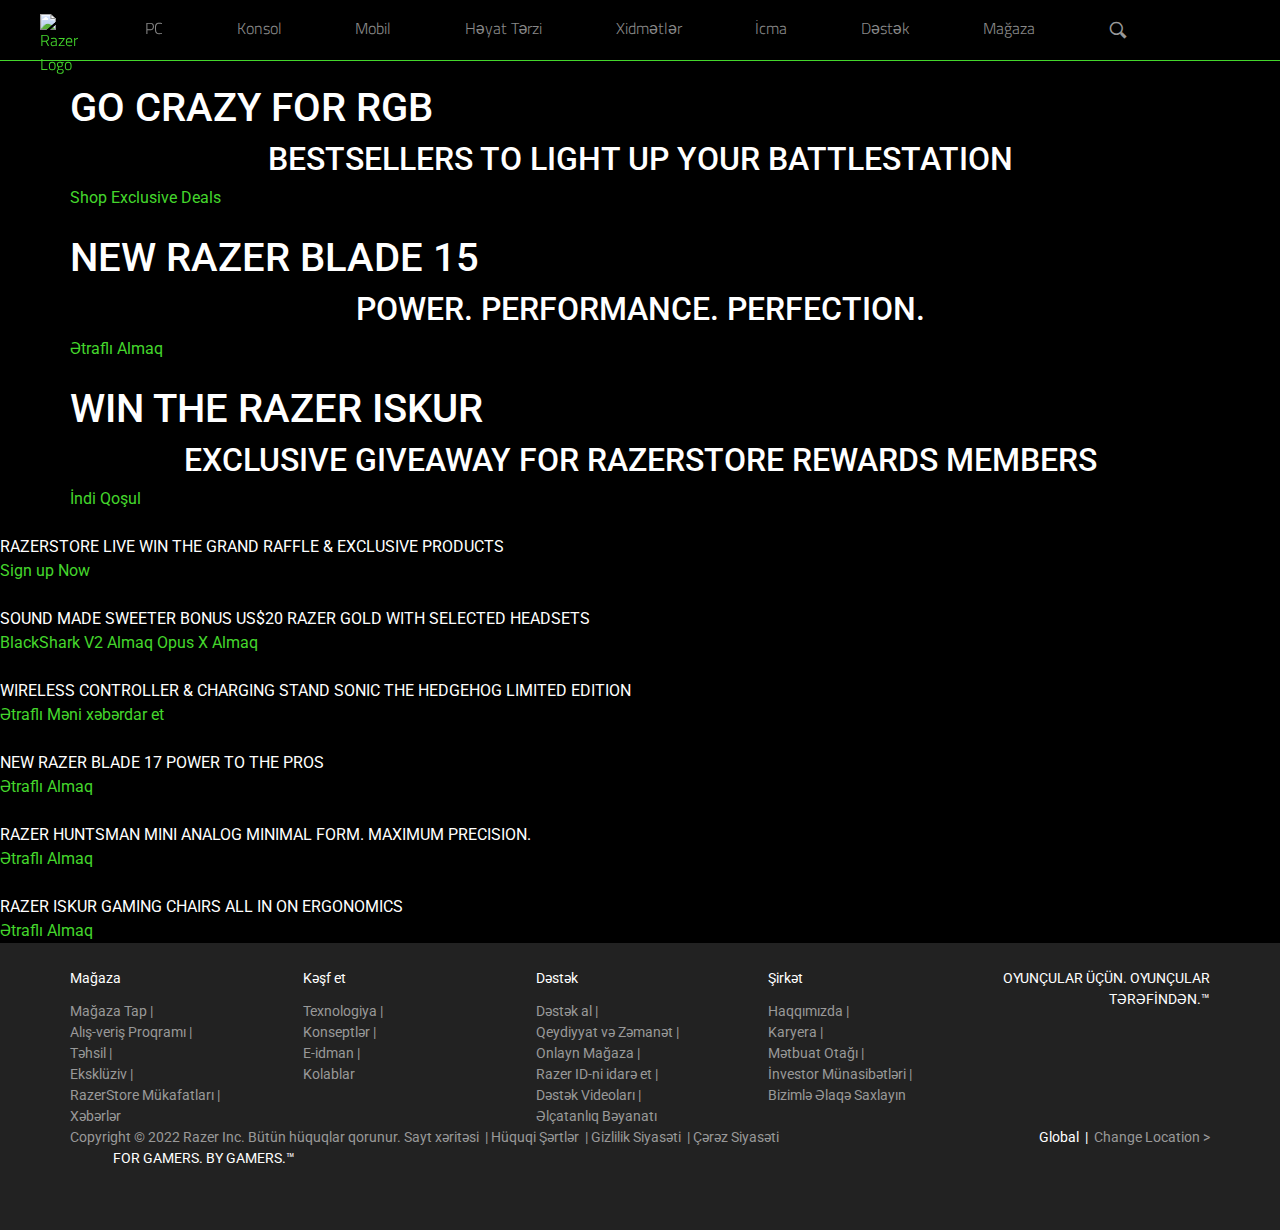
==== index.html @ 99b960b7 "m" ====
<!DOCTYPE html>
<html lang="en-US" dir="ltr">

<head>
    <meta charset="utf-8">
    <title>Razer United States | For Gamers. By Gamers.</title>
    <base href="/">
    <meta http-equiv="Content-Type" content="text/html; charset=utf-8">
    <meta http-equiv="X-UA-Compatible" content="IE=edge">
    <meta name="viewport" content="width=device-width, initial-scale=1, viewport-fit=cover">
    <meta name="occ-backend-base-url" content="https://api-p1.phoenix.razer.com">
    <link rel="icon" type="image/x-icon" href="favicon.ico">
    <script type="application/ld+json">
        {
            "@context": "http://schema.org",
            "@type": "WebSite",
            "name": "Razer",
            "url": "https://www.razer.com"
        }
    </script>
    <link rel="stylesheet" href="styles.a3f08fa3e95cab6c5198.css">
    <style ng-transition="spartacus-app"></style>
    <meta property="og:title" content="Razer United States | For Gamers. By Gamers.">
    <meta name="twitter:title" content="Razer United States | For Gamers. By Gamers.">
    <meta name="description" content="Cutting-edge technology✅  Excellent engineering✅  Sustainable✅  Shop Razer's catalogue of headsets, laptops and tech gear for gaming, work and leisure.">
    <meta property="og:description" content="Cutting-edge technology✅  Excellent engineering✅  Sustainable✅  Shop Razer's catalogue of headsets, laptops and tech gear for gaming, work and leisure.">
    <meta name="twitter:description" content="Cutting-edge technology✅  Excellent engineering✅  Sustainable✅  Shop Razer's catalogue of headsets, laptops and tech gear for gaming, work and leisure.">
    <meta property="og:image" content="https://assets.razerzone.com/eeimages/banners/razer-logo-facebook-og.png">
    <meta name="robots" content="INDEX, FOLLOW">
    <meta name="twitter:card" content="summary">
    <meta name="twitter:site" content="@Razer">
    <meta property="og:site_name" content="Razer">
    <meta property="og:type" content="website">
    <link rel="canonical" href="">
    <style ng-transition="spartacus-app">
        .mobile-overlay[_ngcontent-sc530] {
            background: #040404;
            display: none;
            height: 100%;
            left: 0;
            position: fixed;
            top: 0;
            width: 100%;
            z-index: -1
        }
    </style>
    <style ng-transition="spartacus-app">
        a[_ngcontent-sc610],
        a[_ngcontent-sc610]:active,
        a[_ngcontent-sc610]:link {
            color: #eee !important;
            font-weight: 700;
            text-decoration: underline !important
        }
    </style>
    <style ng-transition="spartacus-app">
        .dream-component[_ngcontent-sc521] {
            border-bottom: 1px solid #333;
            padding: 50px 5px
        }
    </style>
    <style>
        @charset "UTF-8";@import "https://fonts.googleapis.com/css?family=Roboto:100,100i,300,400,400i,700,700i&display=swap";@import "https://fonts.googleapis.com/css?family=Noto+Sans:400,400i,700,700i&display=swap";.ng-select.ng-select-opened>.ng-select-container{background:#fff;border-color:#b3b3b3 #ccc #d9d9d9}.ng-select.ng-select-opened>.ng-select-container:hover{box-shadow:none}.ng-select.ng-select-opened>.ng-select-container .ng-arrow{top:-2px;border-color:transparent transparent #999;border-width:0 5px 5px}.ng-select.ng-select-opened>.ng-select-container .ng-arrow:hover{border-color:transparent transparent #333}.ng-select.ng-select-opened.ng-select-bottom>.ng-select-container{border-bottom-right-radius:0;border-bottom-left-radius:0}.ng-select.ng-select-opened.ng-select-top>.ng-select-container{border-top-right-radius:0;border-top-left-radius:0}.ng-select.ng-select-focused:not(.ng-select-opened)>.ng-select-container{border-color:#007eff;box-shadow:inset 0 1px 1px rgba(0,0,0,.075),0 0 0 3px rgba(0,126,255,.1)}.ng-select.ng-select-disabled>.ng-select-container{background-color:#f9f9f9}.ng-select .ng-has-value .ng-placeholder{display:none}.ng-select .ng-select-container{color:#333;background-color:#fff;border-radius:4px;border:1px solid #ccc;min-height:36px;align-items:center}.ng-select .ng-select-container:hover{box-shadow:0 1px 0 rgba(0,0,0,.06)}.ng-select .ng-select-container .ng-value-container{align-items:center;padding-left:10px}[dir=rtl] .ng-select .ng-select-container .ng-value-container{padding-right:10px;padding-left:0}.ng-select .ng-select-container .ng-value-container .ng-placeholder{color:#999}.ng-select.ng-select-single .ng-select-container{height:36px}.ng-select.ng-select-single .ng-select-container .ng-value-container .ng-input{top:5px;left:0;padding-left:10px;padding-right:50px}[dir=rtl] .ng-select.ng-select-single .ng-select-container .ng-value-container .ng-input{padding-right:10px;padding-left:50px}.ng-select.ng-select-multiple.ng-select-disabled>.ng-select-container .ng-value-container .ng-value{background-color:#f9f9f9;border:1px solid #e6e6e6}.ng-select.ng-select-multiple.ng-select-disabled>.ng-select-container .ng-value-container .ng-value .ng-value-label{padding:0 5px}.ng-select.ng-select-multiple .ng-select-container .ng-value-container{padding-top:5px;padding-left:7px}[dir=rtl] .ng-select.ng-select-multiple .ng-select-container .ng-value-container{padding-right:7px;padding-left:0}.ng-select.ng-select-multiple .ng-select-container .ng-value-container .ng-value{font-size:.9em;margin-bottom:5px;background-color:#ebf5ff;border-radius:2px;margin-right:5px}[dir=rtl] .ng-select.ng-select-multiple .ng-select-container .ng-value-container .ng-value{margin-right:0;margin-left:5px}.ng-select.ng-select-multiple .ng-select-container .ng-value-container .ng-value.ng-value-disabled{background-color:#f9f9f9}.ng-select.ng-select-multiple .ng-select-container .ng-value-container .ng-value.ng-value-disabled .ng-value-label{padding-left:5px}[dir=rtl] .ng-select.ng-select-multiple .ng-select-container .ng-value-container .ng-value.ng-value-disabled .ng-value-label{padding-left:0;padding-right:5px}.ng-select.ng-select-multiple .ng-select-container .ng-value-container .ng-value .ng-value-icon,.ng-select.ng-select-multiple .ng-select-container .ng-value-container .ng-value .ng-value-label{display:inline-block;padding:1px 5px}.ng-select.ng-select-multiple .ng-select-container .ng-value-container .ng-value .ng-value-icon:hover{background-color:#d1e8ff}.ng-select.ng-select-multiple .ng-select-container .ng-value-container .ng-value .ng-value-icon.left{border-right:1px solid #b8dbff}[dir=rtl] .ng-select.ng-select-multiple .ng-select-container .ng-value-container .ng-value .ng-value-icon.left{border-left:1px solid #b8dbff;border-right:none}.ng-select.ng-select-multiple .ng-select-container .ng-value-container .ng-value .ng-value-icon.right{border-left:1px solid #b8dbff}[dir=rtl] .ng-select.ng-select-multiple .ng-select-container .ng-value-container .ng-value .ng-value-icon.right{border-left:0;border-right:1px solid #b8dbff}.ng-select.ng-select-multiple .ng-select-container .ng-value-container .ng-input{padding:0 0 3px 3px}[dir=rtl] .ng-select.ng-select-multiple .ng-select-container .ng-value-container .ng-input{padding:0 3px 3px 0}.ng-select.ng-select-multiple .ng-select-container .ng-value-container .ng-placeholder{top:5px;padding-bottom:5px;padding-left:3px}[dir=rtl] .ng-select.ng-select-multiple .ng-select-container .ng-value-container .ng-placeholder{padding-right:3px;padding-left:0}.ng-select .ng-clear-wrapper{color:#999}.ng-select .ng-clear-wrapper:hover .ng-clear{color:#d0021b}.ng-select .ng-spinner-zone{padding:5px 5px 0 0}[dir=rtl] .ng-select .ng-spinner-zone{padding:5px 0 0 5px}.ng-select .ng-arrow-wrapper{width:25px;padding-right:5px}[dir=rtl] .ng-select .ng-arrow-wrapper{padding-left:5px;padding-right:0}.ng-select .ng-arrow-wrapper:hover .ng-arrow{border-top-color:#666}.ng-select .ng-arrow-wrapper .ng-arrow{border-color:#999 transparent transparent;border-style:solid;border-width:5px 5px 2.5px}.ng-dropdown-panel{background-color:#fff;border:1px solid #ccc;box-shadow:0 1px 0 rgba(0,0,0,.06);left:0}.ng-dropdown-panel.ng-select-bottom{top:100%;border-bottom-right-radius:4px;border-bottom-left-radius:4px;border-top-color:#e6e6e6;margin-top:-1px}.ng-dropdown-panel.ng-select-bottom .ng-dropdown-panel-items .ng-option:last-child{border-bottom-right-radius:4px;border-bottom-left-radius:4px}.ng-dropdown-panel.ng-select-top{bottom:100%;border-top-right-radius:4px;border-top-left-radius:4px;border-bottom-color:#e6e6e6;margin-bottom:-1px}.ng-dropdown-panel.ng-select-top .ng-dropdown-panel-items .ng-option:first-child{border-top-right-radius:4px;border-top-left-radius:4px}.ng-dropdown-panel .ng-dropdown-header{border-bottom:1px solid #ccc;padding:5px 7px}.ng-dropdown-panel .ng-dropdown-footer{border-top:1px solid #ccc;padding:5px 7px}.ng-dropdown-panel .ng-dropdown-panel-items .ng-optgroup{-webkit-user-select:none;-moz-user-select:none;user-select:none;padding:8px 10px;font-weight:500;color:rgba(0,0,0,.54);cursor:pointer}.ng-dropdown-panel .ng-dropdown-panel-items .ng-optgroup.ng-option-disabled{cursor:default}.ng-dropdown-panel .ng-dropdown-panel-items .ng-optgroup.ng-option-marked{background-color:#f5faff}.ng-dropdown-panel .ng-dropdown-panel-items .ng-optgroup.ng-option-selected,.ng-dropdown-panel .ng-dropdown-panel-items .ng-optgroup.ng-option-selected.ng-option-marked{background-color:#ebf5ff;font-weight:600}.ng-dropdown-panel .ng-dropdown-panel-items .ng-option{background-color:#fff;color:rgba(0,0,0,.87);padding:8px 10px}.ng-dropdown-panel .ng-dropdown-panel-items .ng-option.ng-option-selected,.ng-dropdown-panel .ng-dropdown-panel-items .ng-option.ng-option-selected.ng-option-marked{color:#333;background-color:#ebf5ff}.ng-dropdown-panel .ng-dropdown-panel-items .ng-option.ng-option-selected .ng-option-label,.ng-dropdown-panel .ng-dropdown-panel-items .ng-option.ng-option-selected.ng-option-marked .ng-option-label{font-weight:600}.ng-dropdown-panel .ng-dropdown-panel-items .ng-option.ng-option-marked{background-color:#f5faff;color:#333}.ng-dropdown-panel .ng-dropdown-panel-items .ng-option.ng-option-disabled{color:#ccc}.ng-dropdown-panel .ng-dropdown-panel-items .ng-option.ng-option-child{padding-left:22px}[dir=rtl] .ng-dropdown-panel .ng-dropdown-panel-items .ng-option.ng-option-child{padding-right:22px;padding-left:0}.ng-dropdown-panel .ng-dropdown-panel-items .ng-option .ng-tag-label{font-size:80%;font-weight:400;padding-right:5px}[dir=rtl] .ng-dropdown-panel .ng-dropdown-panel-items .ng-option .ng-tag-label{padding-left:5px;padding-right:0}[dir=rtl] .ng-dropdown-panel{direction:rtl;text-align:right}.hljs{display:block;overflow-x:auto;padding:.5em;color:#333;background:#f8f8f8}.hljs-comment,.hljs-quote{color:#998;font-style:italic}.hljs-keyword,.hljs-selector-tag,.hljs-subst{color:#333;font-weight:700}.hljs-literal,.hljs-number,.hljs-tag .hljs-attr,.hljs-template-variable,.hljs-variable{color:teal}.hljs-doctag,.hljs-string{color:#d14}.hljs-section,.hljs-selector-id,.hljs-title{color:#900;font-weight:700}.hljs-subst{font-weight:400}.hljs-class .hljs-title,.hljs-type{color:#458;font-weight:700}.hljs-attribute,.hljs-name,.hljs-tag{color:navy;font-weight:400}.hljs-link,.hljs-regexp{color:#009926}.hljs-bullet,.hljs-symbol{color:#990073}.hljs-built_in,.hljs-builtin-name{color:#0086b3}.hljs-meta{color:#999;font-weight:700}.hljs-deletion{background:#fdd}.hljs-addition{background:#dfd}.hljs-emphasis{font-style:italic}.hljs-strong{font-weight:700}@font-face{font-display:swap;font-family:RazerF5;font-style:normal;font-weight:100;src:url(/assets/fonts/RazerF5Thin.eot);src:local("â˜º"),url(/assets/fonts/RazerF5Thin.woff) format("woff"),url(/assets/fonts/RazerF5Thin.ttf) format("truetype"),url(/assets/fonts/RazerF5Thin.svg) format("svg")}@font-face{font-display:swap;font-family:RazerF5;font-style:italic;font-weight:100;src:url(/assets/fonts/RazerF5ThinItalic.eot);src:local("â˜º"),url(/assets/fonts/RazerF5ThinItalic.woff) format("woff"),url(/assets/fonts/RazerF5ThinItalic.ttf) format("truetype"),url(/assets/fonts/RazerF5ThinItalic.svg) format("svg")}@font-face{font-display:swap;font-family:RazerF5;font-style:normal;font-weight:300;src:url(/assets/fonts/RazerF5Light.eot);src:local("â˜º"),url(/assets/fonts/RazerF5Light.woff) format("woff"),url(/assets/fonts/RazerF5Light.ttf) format("truetype"),url(/assets/fonts/RazerF5Light.svg) format("svg")}@font-face{font-display:swap;font-family:RazerF5;font-style:italic;font-weight:300;src:url(/assets/fonts/RazerF5LightItalic.eot);src:local("â˜º"),url(/assets/fonts/RazerF5LightItalic.woff) format("woff"),url(/assets/fonts/RazerF5LightItalic.ttf) format("truetype"),url(/assets/fonts/RazerF5LightItalic.svg) format("svg")}@font-face{font-display:swap;font-family:RazerF5;font-style:normal;font-weight:400;src:url(/assets/fonts/RazerF5.eot);src:local("â˜º"),url(/assets/fonts/RazerF5.woff) format("woff"),url(/assets/fonts/RazerF5.ttf) format("truetype"),url(/assets/fonts/RazerF5.svg) format("svg")}@font-face{font-display:swap;font-family:RazerF5;font-style:italic;font-weight:400;src:url(/assets/fonts/RazerF5Italic.eot);src:local("â˜º"),url(/assets/fonts/RazerF5Italic.woff) format("woff"),url(/assets/fonts/RazerF5Italic.ttf) format("truetype"),url(/assets/fonts/RazerF5Italic.svg) format("svg")}@font-face{font-display:swap;font-family:RazerF5;font-style:normal;font-weight:500;src:url(/assets/fonts/RazerF5SemiBold.eot);src:local("â˜º"),url(/assets/fonts/RazerF5SemiBold.woff) format("woff"),url(/assets/fonts/RazerF5SemiBold.ttf) format("truetype"),url(/assets/fonts/RazerF5SemiBold.svg) format("svg")}@font-face{font-display:swap;font-family:RazerF5;font-style:italic;font-weight:500;src:url(/assets/fonts/RazerF5SemiboldItalic.eot);src:local("â˜º"),url(/assets/fonts/RazerF5SemiboldItalic.woff) format("woff"),url(/assets/fonts/RazerF5SemiboldItalic.ttf) format("truetype"),url(/assets/fonts/RazerF5SemiboldItalic.svg) format("svg")}@font-face{font-display:swap;font-family:RazerF5;font-style:normal;font-weight:700;src:url(/assets/fonts/RazerF5Bold.eot);src:local("â˜º"),url(/assets/fonts/RazerF5Bold.woff) format("woff"),url(/assets/fonts/RazerF5Bold.ttf) format("truetype"),url(/assets/fonts/RazerF5Bold.svg) format("svg")}@font-face{font-display:swap;font-family:RazerF5;font-style:italic;font-weight:700;src:url(/assets/fonts/RazerF5BoldItalic.eot);src:local("â˜º"),url(/assets/fonts/RazerF5BoldItalic.woff) format("woff"),url(/assets/fonts/RazerF5BoldItalic.ttf) format("truetype"),url(/assets/fonts/RazerF5BoldItalic.svg) format("svg")}@font-face{font-display:swap;font-family:phoenix-icons;font-style:normal;font-weight:400;src:url(/assets/fonts/phoenix-icons.ttf) format("truetype"),url(/assets/fonts/phoenix-icons.woff) format("woff"),url(/assets/fonts/phoenix-icons.svg?2ucl6k#phoenix-icons) format("svg")}[class*=" icon-"],[class^=icon-]{font-family:phoenix-icons!important;-webkit-font-smoothing:antialiased;-moz-osx-font-smoothing:grayscale;font-style:normal;font-variant:normal;font-weight:400;line-height:1;speak:none;text-transform:none}.icon-returns:before{content:""}.icon-favorite:before{color:var(--razer-color-body-text);content:""}.icon-compare:before{color:var(--razer-color-body-text);content:""}.icon-downarrow:before{color:var(--razer-color-body-text);content:""}.icon-uparrow:before{color:var(--razer-color-body-text);content:""}.icon-leftarrow:before{color:var(--razer-color-body-text);content:""}.icon-rightarrow:before{color:var(--razer-color-body-text);content:""}.icon-bagicon:before{color:var(--razer-color-body-text);content:""}.icon-cart:before{content:""}.icon-close:before{color:var(--razer-color-body-text);content:""}.icon-personicon:before{color:var(--razer-color-body-text);content:""}.fa-search:before,.icon-search:before{color:var(--razer-color-body-text);content:""}.icon-lock:before{color:var(--razer-color-body-text);content:""}.big-icon{font-size:1.3125rem}.icon-cross-mark:before{content:""}.icon-tick-mark:before{content:""}.icon-gift-box:before{content:""}.icon-questionmark:before{content:""}@font-face{font-family:Material Icons;font-style:normal;font-weight:400;src:url(https://fonts.gstatic.com/s/materialicons/v47/flUhRq6tzZclQEJ-Vdg-IuiaDsNcIhQ8tQ.woff2) format("woff2")}@font-face{font-family:Material Icons Outlined;font-style:normal;font-weight:400;src:url(https://fonts.gstatic.com/s/materialiconsoutlined/v8/gok-H7zzDkdnRel8-DQ6KAXJ69wP1tGnf4ZGhUcel5euIg.woff2) format("woff2")}.accordion-united-carets .panel-heading:after,.accordion-united-plusminus .panel-heading:after,.material-icons,.razer-hatch-btn-wrapper span.razer-hatch:after{direction:ltr;display:inline-block;font-family:Material Icons;-webkit-font-feature-settings:"liga";font-size:24px;-webkit-font-smoothing:antialiased;font-style:normal;font-weight:400;letter-spacing:normal;line-height:1;text-transform:none;white-space:nowrap;word-wrap:normal}.material-icons-outlined{direction:ltr;display:inline-block;font-family:Material Icons Outlined;-webkit-font-feature-settings:"liga";font-size:24px;-webkit-font-smoothing:antialiased;font-style:normal;font-weight:400;letter-spacing:normal;line-height:1;text-transform:none;white-space:nowrap;word-wrap:normal}*,:after,:before{box-sizing:border-box}html{font-family:sans-serif;line-height:1.15;-webkit-text-size-adjust:100%;-webkit-tap-highlight-color:transparent}article,aside,figcaption,figure,footer,header,hgroup,main,nav,section{display:block}body{margin:0;font-family:Roboto,Helvetica Neue,Arial,Noto Sans,sans-serif,Apple Color Emoji,Segoe UI Emoji,Segoe UI Symbol,Noto Color Emoji;font-size:1rem;font-weight:400;line-height:1.5;color:#fff;text-align:left;background-color:#000}[tabindex="-1"]:focus:not(:focus-visible){outline:0!important}hr{box-sizing:content-box;height:0;overflow:visible}h1,h2,h3,h4,h5,h6{margin-top:0;margin-bottom:.5rem}p{margin-top:0;margin-bottom:1rem}abbr[data-original-title],abbr[title]{text-decoration:underline;-webkit-text-decoration:underline dotted;text-decoration:underline dotted;cursor:help;border-bottom:0;-webkit-text-decoration-skip-ink:none;text-decoration-skip-ink:none}address{font-style:normal;line-height:inherit}address,dl,ol,ul{margin-bottom:1rem}dl,ol,ul{margin-top:0}ol ol,ol ul,ul ol,ul ul{margin-bottom:0}dt{font-weight:700}dd{margin-bottom:.5rem;margin-left:0}blockquote{margin:0 0 1rem}b,strong{font-weight:bolder}small{font-size:80%}sub,sup{position:relative;font-size:75%;line-height:0;vertical-align:baseline}sub{bottom:-.25em}sup{top:-.5em}a{color:#fff;text-decoration:none;background-color:transparent}a:hover{color:#d9d9d9;text-decoration:underline}a:not([href]):not([class]),a:not([href]):not([class]):hover{color:inherit;text-decoration:none}code,kbd,pre,samp{font-family:SFMono-Regular,Menlo,Monaco,Consolas,Liberation Mono,Courier New,monospace;font-size:1em}pre{margin-top:0;margin-bottom:1rem;overflow:auto;-ms-overflow-style:scrollbar}figure{margin:0 0 1rem}img{border-style:none}img,svg{vertical-align:middle}svg{overflow:hidden}table{border-collapse:collapse}caption{padding-top:.75rem;padding-bottom:.75rem;color:#eee;text-align:left;caption-side:bottom}th{text-align:inherit;text-align:-webkit-match-parent}label{display:inline-block;margin-bottom:.5rem}button{border-radius:0}button:focus:not(:focus-visible){outline:0}button,input,optgroup,select,textarea{margin:0;font-family:inherit;font-size:inherit;line-height:inherit}button,input{overflow:visible}button,select{text-transform:none}[role=button]{cursor:pointer}select{word-wrap:normal}[type=button],[type=reset],[type=submit],button{-webkit-appearance:button}[type=button]:not(:disabled),[type=reset]:not(:disabled),[type=submit]:not(:disabled),button:not(:disabled){cursor:pointer}[type=button]::-moz-focus-inner,[type=reset]::-moz-focus-inner,[type=submit]::-moz-focus-inner,button::-moz-focus-inner{padding:0;border-style:none}input[type=checkbox],input[type=radio]{padding:0}textarea{overflow:auto;resize:vertical}fieldset{min-width:0;padding:0;margin:0;border:0}legend{display:block;width:100%;max-width:100%;padding:0;margin-bottom:.5rem;font-size:1.5rem;line-height:inherit;color:inherit;white-space:normal}progress{vertical-align:baseline}[type=number]::-webkit-inner-spin-button,[type=number]::-webkit-outer-spin-button{height:auto}[type=search]{outline-offset:-2px;-webkit-appearance:none}[type=search]::-webkit-search-decoration{-webkit-appearance:none}::-webkit-file-upload-button{font:inherit;-webkit-appearance:button}output{display:inline-block}summary{display:list-item;cursor:pointer}template{display:none}[hidden]{display:none!important}.h1,.h2,.h3,.h4,.h5,.h6,h1,h2,h3,h4,h5,h6{margin-bottom:.5rem;font-weight:500;line-height:1.2}.h1,h1{font-size:2.5rem}.h2,h2{font-size:2rem}.h3,h3{font-size:1.75rem}.h4,h4{font-size:1.5rem}.h5,h5{font-size:1.25rem}.h6,h6{font-size:1rem}.lead{font-size:1.25rem;font-weight:300}.display-1{font-size:6rem}.display-1,.display-2{font-weight:300;line-height:1.2}.display-2{font-size:5.5rem}.display-3{font-size:4.5rem}.display-3,.display-4{font-weight:300;line-height:1.2}.display-4{font-size:3.5rem}hr{margin-top:1rem;margin-bottom:1rem;border:0;border-top:1px solid rgba(0,0,0,.1)}.small,small{font-size:.75rem;font-weight:400}.mark,mark{padding:.2em;background-color:#fcf8e3}.list-inline,.list-unstyled{padding-left:0;list-style:none}.list-inline-item{display:inline-block}.list-inline-item:not(:last-child){margin-right:.5rem}.initialism{font-size:90%;text-transform:uppercase}.blockquote{margin-bottom:1rem;font-size:1.25rem}.blockquote-footer{display:block;font-size:80%;color:#eee}.blockquote-footer:before{content:"— "}.container,.container-fluid,.container-lg,.razercare-warranty-block,.RazerCareIntermediaryBasket app-razer-product-references,cx-global-message>div,cx-page-layout.CheckoutLoginPageTemplate,cx-page-layout.CheckoutLoginPageTemplate cx-page-slot,cx-page-layout.MultiStepCheckoutSummaryPageTemplate,cx-page-layout.OrderConfirmationPageTemplate,cx-page-layout.ProductDetailsPageTemplate .tab-delivery,cx-page-layout.ProductDetailsPageTemplate cx-page-slot.Summary,cx-page-slot.BTOProductSummarySlot>:not(app-razer-bto-product-images),cx-page-slot.Summary>:not(app-razer-product-images),header .header{width:100%;padding-right:16px;padding-left:16px;margin-right:auto;margin-left:auto}@media(min-width:1200px){.container,.container-lg,.container-md,.container-sm,.razercare-warranty-block,.RazerCareIntermediaryBasket app-razer-product-references,cx-global-message>div,cx-page-layout.CheckoutLoginPageTemplate,cx-page-layout.CheckoutLoginPageTemplate cx-page-slot,cx-page-layout.MultiStepCheckoutSummaryPageTemplate,cx-page-layout.OrderConfirmationPageTemplate,cx-page-layout.ProductDetailsPageTemplate .tab-delivery,cx-page-layout.ProductDetailsPageTemplate cx-page-slot.Summary,cx-page-slot.BTOProductSummarySlot>:not(app-razer-bto-product-images),cx-page-slot.Summary>:not(app-razer-product-images),header .header{max-width:1200px}}.row{display:flex;flex-wrap:wrap;margin-right:-16px;margin-left:-16px}.no-gutters{margin-right:0;margin-left:0}.no-gutters>.col,.no-gutters>[class*=col-]{padding-right:0;padding-left:0}.col,.col-1,.col-2,.col-3,.col-4,.col-5,.col-6,.col-7,.col-8,.col-9,.col-10,.col-11,.col-12,.col-auto,.col-lg,.col-lg-1,.col-lg-2,.col-lg-3,.col-lg-4,.col-lg-5,.col-lg-6,.col-lg-7,.col-lg-8,.col-lg-9,.col-lg-10,.col-lg-11,.col-lg-12,.col-lg-auto,.col-md,.col-md-1,.col-md-2,.col-md-3,.col-md-4,.col-md-5,.col-md-6,.col-md-7,.col-md-8,.col-md-9,.col-md-10,.col-md-11,.col-md-12,.col-md-auto,.col-sm,.col-sm-1,.col-sm-2,.col-sm-3,.col-sm-4,.col-sm-5,.col-sm-6,.col-sm-7,.col-sm-8,.col-sm-9,.col-sm-10,.col-sm-11,.col-sm-12,.col-sm-auto,.col-xl,.col-xl-1,.col-xl-2,.col-xl-3,.col-xl-4,.col-xl-5,.col-xl-6,.col-xl-7,.col-xl-8,.col-xl-9,.col-xl-10,.col-xl-11,.col-xl-12,.col-xl-auto{position:relative;width:100%;padding-right:16px;padding-left:16px}.col{flex-basis:0;flex-grow:1;max-width:100%}.row-cols-1>*{flex:0 0 100%;max-width:100%}.row-cols-2>*{flex:0 0 50%;max-width:50%}.row-cols-3>*{flex:0 0 33.3333333333%;max-width:33.3333333333%}.row-cols-4>*{flex:0 0 25%;max-width:25%}.row-cols-5>*{flex:0 0 20%;max-width:20%}.row-cols-6>*{flex:0 0 16.6666666667%;max-width:16.6666666667%}.col-auto{flex:0 0 auto;width:auto;max-width:100%}.col-1{flex:0 0 8.3333333333%;max-width:8.3333333333%}.col-2{flex:0 0 16.6666666667%;max-width:16.6666666667%}.col-3{flex:0 0 25%;max-width:25%}.col-4{flex:0 0 33.3333333333%;max-width:33.3333333333%}.col-5{flex:0 0 41.6666666667%;max-width:41.6666666667%}.col-6{flex:0 0 50%;max-width:50%}.col-7{flex:0 0 58.3333333333%;max-width:58.3333333333%}.col-8{flex:0 0 66.6666666667%;max-width:66.6666666667%}.col-9{flex:0 0 75%;max-width:75%}.col-10{flex:0 0 83.3333333333%;max-width:83.3333333333%}.col-11{flex:0 0 91.6666666667%;max-width:91.6666666667%}.col-12{flex:0 0 100%;max-width:100%}.order-first{order:-1}.order-last{order:13}.order-0{order:0}.order-1{order:1}.order-2{order:2}.order-3{order:3}.order-4{order:4}.order-5{order:5}.order-6{order:6}.order-7{order:7}.order-8{order:8}.order-9{order:9}.order-10{order:10}.order-11{order:11}.order-12{order:12}.offset-1{margin-left:8.3333333333%}.offset-2{margin-left:16.6666666667%}.offset-3{margin-left:25%}.offset-4{margin-left:33.3333333333%}.offset-5{margin-left:41.6666666667%}.offset-6{margin-left:50%}.offset-7{margin-left:58.3333333333%}.offset-8{margin-left:66.6666666667%}.offset-9{margin-left:75%}.offset-10{margin-left:83.3333333333%}.offset-11{margin-left:91.6666666667%}@media(min-width:576px){.col-sm{flex-basis:0;flex-grow:1;max-width:100%}.row-cols-sm-1>*{flex:0 0 100%;max-width:100%}.row-cols-sm-2>*{flex:0 0 50%;max-width:50%}.row-cols-sm-3>*{flex:0 0 33.3333333333%;max-width:33.3333333333%}.row-cols-sm-4>*{flex:0 0 25%;max-width:25%}.row-cols-sm-5>*{flex:0 0 20%;max-width:20%}.row-cols-sm-6>*{flex:0 0 16.6666666667%;max-width:16.6666666667%}.col-sm-auto{flex:0 0 auto;width:auto;max-width:100%}.col-sm-1{flex:0 0 8.3333333333%;max-width:8.3333333333%}.col-sm-2{flex:0 0 16.6666666667%;max-width:16.6666666667%}.col-sm-3{flex:0 0 25%;max-width:25%}.col-sm-4{flex:0 0 33.3333333333%;max-width:33.3333333333%}.col-sm-5{flex:0 0 41.6666666667%;max-width:41.6666666667%}.col-sm-6{flex:0 0 50%;max-width:50%}.col-sm-7{flex:0 0 58.3333333333%;max-width:58.3333333333%}.col-sm-8{flex:0 0 66.6666666667%;max-width:66.6666666667%}.col-sm-9{flex:0 0 75%;max-width:75%}.col-sm-10{flex:0 0 83.3333333333%;max-width:83.3333333333%}.col-sm-11{flex:0 0 91.6666666667%;max-width:91.6666666667%}.col-sm-12{flex:0 0 100%;max-width:100%}.order-sm-first{order:-1}.order-sm-last{order:13}.order-sm-0{order:0}.order-sm-1{order:1}.order-sm-2{order:2}.order-sm-3{order:3}.order-sm-4{order:4}.order-sm-5{order:5}.order-sm-6{order:6}.order-sm-7{order:7}.order-sm-8{order:8}.order-sm-9{order:9}.order-sm-10{order:10}.order-sm-11{order:11}.order-sm-12{order:12}.offset-sm-0{margin-left:0}.offset-sm-1{margin-left:8.3333333333%}.offset-sm-2{margin-left:16.6666666667%}.offset-sm-3{margin-left:25%}.offset-sm-4{margin-left:33.3333333333%}.offset-sm-5{margin-left:41.6666666667%}.offset-sm-6{margin-left:50%}.offset-sm-7{margin-left:58.3333333333%}.offset-sm-8{margin-left:66.6666666667%}.offset-sm-9{margin-left:75%}.offset-sm-10{margin-left:83.3333333333%}.offset-sm-11{margin-left:91.6666666667%}}@media(min-width:768px){.col-md{flex-basis:0;flex-grow:1;max-width:100%}.row-cols-md-1>*{flex:0 0 100%;max-width:100%}.row-cols-md-2>*{flex:0 0 50%;max-width:50%}.row-cols-md-3>*{flex:0 0 33.3333333333%;max-width:33.3333333333%}.row-cols-md-4>*{flex:0 0 25%;max-width:25%}.row-cols-md-5>*{flex:0 0 20%;max-width:20%}.row-cols-md-6>*{flex:0 0 16.6666666667%;max-width:16.6666666667%}.col-md-auto{flex:0 0 auto;width:auto;max-width:100%}.col-md-1{flex:0 0 8.3333333333%;max-width:8.3333333333%}.col-md-2{flex:0 0 16.6666666667%;max-width:16.6666666667%}.col-md-3{flex:0 0 25%;max-width:25%}.col-md-4{flex:0 0 33.3333333333%;max-width:33.3333333333%}.col-md-5{flex:0 0 41.6666666667%;max-width:41.6666666667%}.col-md-6{flex:0 0 50%;max-width:50%}.col-md-7{flex:0 0 58.3333333333%;max-width:58.3333333333%}.col-md-8{flex:0 0 66.6666666667%;max-width:66.6666666667%}.col-md-9{flex:0 0 75%;max-width:75%}.col-md-10{flex:0 0 83.3333333333%;max-width:83.3333333333%}.col-md-11{flex:0 0 91.6666666667%;max-width:91.6666666667%}.col-md-12{flex:0 0 100%;max-width:100%}.order-md-first{order:-1}.order-md-last{order:13}.order-md-0{order:0}.order-md-1{order:1}.order-md-2{order:2}.order-md-3{order:3}.order-md-4{order:4}.order-md-5{order:5}.order-md-6{order:6}.order-md-7{order:7}.order-md-8{order:8}.order-md-9{order:9}.order-md-10{order:10}.order-md-11{order:11}.order-md-12{order:12}.offset-md-0{margin-left:0}.offset-md-1{margin-left:8.3333333333%}.offset-md-2{margin-left:16.6666666667%}.offset-md-3{margin-left:25%}.offset-md-4{margin-left:33.3333333333%}.offset-md-5{margin-left:41.6666666667%}.offset-md-6{margin-left:50%}.offset-md-7{margin-left:58.3333333333%}.offset-md-8{margin-left:66.6666666667%}.offset-md-9{margin-left:75%}.offset-md-10{margin-left:83.3333333333%}.offset-md-11{margin-left:91.6666666667%}}@media(min-width:1200px){.col-lg{flex-basis:0;flex-grow:1;max-width:100%}.row-cols-lg-1>*{flex:0 0 100%;max-width:100%}.row-cols-lg-2>*{flex:0 0 50%;max-width:50%}.row-cols-lg-3>*{flex:0 0 33.3333333333%;max-width:33.3333333333%}.row-cols-lg-4>*{flex:0 0 25%;max-width:25%}.row-cols-lg-5>*{flex:0 0 20%;max-width:20%}.row-cols-lg-6>*{flex:0 0 16.6666666667%;max-width:16.6666666667%}.col-lg-auto{flex:0 0 auto;width:auto;max-width:100%}.col-lg-1{flex:0 0 8.3333333333%;max-width:8.3333333333%}.col-lg-2{flex:0 0 16.6666666667%;max-width:16.6666666667%}.col-lg-3{flex:0 0 25%;max-width:25%}.col-lg-4{flex:0 0 33.3333333333%;max-width:33.3333333333%}.col-lg-5{flex:0 0 41.6666666667%;max-width:41.6666666667%}.col-lg-6{flex:0 0 50%;max-width:50%}.col-lg-7{flex:0 0 58.3333333333%;max-width:58.3333333333%}.col-lg-8{flex:0 0 66.6666666667%;max-width:66.6666666667%}.col-lg-9{flex:0 0 75%;max-width:75%}.col-lg-10{flex:0 0 83.3333333333%;max-width:83.3333333333%}.col-lg-11{flex:0 0 91.6666666667%;max-width:91.6666666667%}.col-lg-12{flex:0 0 100%;max-width:100%}.order-lg-first{order:-1}.order-lg-last{order:13}.order-lg-0{order:0}.order-lg-1{order:1}.order-lg-2{order:2}.order-lg-3{order:3}.order-lg-4{order:4}.order-lg-5{order:5}.order-lg-6{order:6}.order-lg-7{order:7}.order-lg-8{order:8}.order-lg-9{order:9}.order-lg-10{order:10}.order-lg-11{order:11}.order-lg-12{order:12}.offset-lg-0{margin-left:0}.offset-lg-1{margin-left:8.3333333333%}.offset-lg-2{margin-left:16.6666666667%}.offset-lg-3{margin-left:25%}.offset-lg-4{margin-left:33.3333333333%}.offset-lg-5{margin-left:41.6666666667%}.offset-lg-6{margin-left:50%}.offset-lg-7{margin-left:58.3333333333%}.offset-lg-8{margin-left:66.6666666667%}.offset-lg-9{margin-left:75%}.offset-lg-10{margin-left:83.3333333333%}.offset-lg-11{margin-left:91.6666666667%}}@media(min-width:1400px){.col-xl{flex-basis:0;flex-grow:1;max-width:100%}.row-cols-xl-1>*{flex:0 0 100%;max-width:100%}.row-cols-xl-2>*{flex:0 0 50%;max-width:50%}.row-cols-xl-3>*{flex:0 0 33.3333333333%;max-width:33.3333333333%}.row-cols-xl-4>*{flex:0 0 25%;max-width:25%}.row-cols-xl-5>*{flex:0 0 20%;max-width:20%}.row-cols-xl-6>*{flex:0 0 16.6666666667%;max-width:16.6666666667%}.col-xl-auto{flex:0 0 auto;width:auto;max-width:100%}.col-xl-1{flex:0 0 8.3333333333%;max-width:8.3333333333%}.col-xl-2{flex:0 0 16.6666666667%;max-width:16.6666666667%}.col-xl-3{flex:0 0 25%;max-width:25%}.col-xl-4{flex:0 0 33.3333333333%;max-width:33.3333333333%}.col-xl-5{flex:0 0 41.6666666667%;max-width:41.6666666667%}.col-xl-6{flex:0 0 50%;max-width:50%}.col-xl-7{flex:0 0 58.3333333333%;max-width:58.3333333333%}.col-xl-8{flex:0 0 66.6666666667%;max-width:66.6666666667%}.col-xl-9{flex:0 0 75%;max-width:75%}.col-xl-10{flex:0 0 83.3333333333%;max-width:83.3333333333%}.col-xl-11{flex:0 0 91.6666666667%;max-width:91.6666666667%}.col-xl-12{flex:0 0 100%;max-width:100%}.order-xl-first{order:-1}.order-xl-last{order:13}.order-xl-0{order:0}.order-xl-1{order:1}.order-xl-2{order:2}.order-xl-3{order:3}.order-xl-4{order:4}.order-xl-5{order:5}.order-xl-6{order:6}.order-xl-7{order:7}.order-xl-8{order:8}.order-xl-9{order:9}.order-xl-10{order:10}.order-xl-11{order:11}.order-xl-12{order:12}.offset-xl-0{margin-left:0}.offset-xl-1{margin-left:8.3333333333%}.offset-xl-2{margin-left:16.6666666667%}.offset-xl-3{margin-left:25%}.offset-xl-4{margin-left:33.3333333333%}.offset-xl-5{margin-left:41.6666666667%}.offset-xl-6{margin-left:50%}.offset-xl-7{margin-left:58.3333333333%}.offset-xl-8{margin-left:66.6666666667%}.offset-xl-9{margin-left:75%}.offset-xl-10{margin-left:83.3333333333%}.offset-xl-11{margin-left:91.6666666667%}}.align-baseline{vertical-align:baseline!important}.align-top{vertical-align:top!important}.align-middle{vertical-align:middle!important}.align-bottom{vertical-align:bottom!important}.align-text-bottom{vertical-align:text-bottom!important}.align-text-top{vertical-align:text-top!important}.bg-primary{background-color:#44d62c!important}a.bg-primary:focus,a.bg-primary:hover,button.bg-primary:focus,button.bg-primary:hover{background-color:#35ad22!important}.bg-secondary{background-color:#fff!important}a.bg-secondary:focus,a.bg-secondary:hover,button.bg-secondary:focus,button.bg-secondary:hover{background-color:#e6e6e6!important}.bg-success{background-color:#44d62c!important}a.bg-success:focus,a.bg-success:hover,button.bg-success:focus,button.bg-success:hover{background-color:#35ad22!important}.bg-info{background-color:#28aadc!important}a.bg-info:focus,a.bg-info:hover,button.bg-info:focus,button.bg-info:hover{background-color:#1d8ab4!important}.bg-warning{background-color:#ffc107!important}a.bg-warning:focus,a.bg-warning:hover,button.bg-warning:focus,button.bg-warning:hover{background-color:#d39e00!important}.bg-danger{background-color:#c8323c!important}a.bg-danger:focus,a.bg-danger:hover,button.bg-danger:focus,button.bg-danger:hover{background-color:#9f2830!important}.bg-light{background-color:#eee!important}a.bg-light:focus,a.bg-light:hover,button.bg-light:focus,button.bg-light:hover{background-color:#d5d5d5!important}.bg-dark{background-color:#222!important}a.bg-dark:focus,a.bg-dark:hover,button.bg-dark:focus,button.bg-dark:hover{background-color:#090909!important}.bg-white{background-color:#fff!important}.bg-transparent{background-color:transparent!important}.border{border:1px solid #eee!important}.border-top{border-top:1px solid #eee!important}.border-right{border-right:1px solid #eee!important}.border-bottom{border-bottom:1px solid #eee!important}.border-left{border-left:1px solid #eee!important}.border-0{border:0!important}.border-top-0{border-top:0!important}.border-right-0{border-right:0!important}.border-bottom-0{border-bottom:0!important}.border-left-0{border-left:0!important}.border-primary{border-color:#44d62c!important}.border-secondary{border-color:#fff!important}.border-success{border-color:#44d62c!important}.border-info{border-color:#28aadc!important}.border-warning{border-color:#ffc107!important}.border-danger{border-color:#c8323c!important}.border-light{border-color:#eee!important}.border-dark{border-color:#222!important}.border-white{border-color:#fff!important}.rounded-sm{border-radius:.2rem!important}.rounded{border-radius:.25rem!important}.rounded-top{border-top-left-radius:.25rem!important}.rounded-right,.rounded-top{border-top-right-radius:.25rem!important}.rounded-bottom,.rounded-right{border-bottom-right-radius:.25rem!important}.rounded-bottom,.rounded-left{border-bottom-left-radius:.25rem!important}.rounded-left{border-top-left-radius:.25rem!important}.rounded-lg{border-radius:.3rem!important}.rounded-circle{border-radius:50%!important}.rounded-pill{border-radius:50rem!important}.rounded-0{border-radius:0!important}.clearfix:after{display:block;clear:both;content:""}.d-none{display:none!important}.d-inline{display:inline!important}.d-inline-block{display:inline-block!important}.d-block{display:block!important}.d-table{display:table!important}.d-table-row{display:table-row!important}.d-table-cell{display:table-cell!important}.d-flex{display:flex!important}.d-inline-flex{display:inline-flex!important}@media(min-width:576px){.d-sm-none{display:none!important}.d-sm-inline{display:inline!important}.d-sm-inline-block{display:inline-block!important}.d-sm-block{display:block!important}.d-sm-table{display:table!important}.d-sm-table-row{display:table-row!important}.d-sm-table-cell{display:table-cell!important}.d-sm-flex{display:flex!important}.d-sm-inline-flex{display:inline-flex!important}}@media(min-width:768px){.d-md-none{display:none!important}.d-md-inline{display:inline!important}.d-md-inline-block{display:inline-block!important}.d-md-block{display:block!important}.d-md-table{display:table!important}.d-md-table-row{display:table-row!important}.d-md-table-cell{display:table-cell!important}.d-md-flex{display:flex!important}.d-md-inline-flex{display:inline-flex!important}}@media(min-width:1200px){.d-lg-none{display:none!important}.d-lg-inline{display:inline!important}.d-lg-inline-block{display:inline-block!important}.d-lg-block{display:block!important}.d-lg-table{display:table!important}.d-lg-table-row{display:table-row!important}.d-lg-table-cell{display:table-cell!important}.d-lg-flex{display:flex!important}.d-lg-inline-flex{display:inline-flex!important}}@media(min-width:1400px){.d-xl-none{display:none!important}.d-xl-inline{display:inline!important}.d-xl-inline-block{display:inline-block!important}.d-xl-block{display:block!important}.d-xl-table{display:table!important}.d-xl-table-row{display:table-row!important}.d-xl-table-cell{display:table-cell!important}.d-xl-flex{display:flex!important}.d-xl-inline-flex{display:inline-flex!important}}@media print{.d-print-none{display:none!important}.d-print-inline{display:inline!important}.d-print-inline-block{display:inline-block!important}.d-print-block{display:block!important}.d-print-table{display:table!important}.d-print-table-row{display:table-row!important}.d-print-table-cell{display:table-cell!important}.d-print-flex{display:flex!important}.d-print-inline-flex{display:inline-flex!important}}.embed-responsive{position:relative;display:block;width:100%;padding:0;overflow:hidden}.embed-responsive:before{display:block;content:""}.embed-responsive .embed-responsive-item,.embed-responsive embed,.embed-responsive iframe,.embed-responsive object,.embed-responsive video{position:absolute;top:0;bottom:0;left:0;width:100%;height:100%;border:0}.embed-responsive-21by9:before{padding-top:42.8571428571%}.embed-responsive-16by9:before{padding-top:56.25%}.embed-responsive-4by3:before{padding-top:75%}.embed-responsive-1by1:before{padding-top:100%}.flex-row{flex-direction:row!important}.flex-column{flex-direction:column!important}.flex-row-reverse{flex-direction:row-reverse!important}.flex-column-reverse{flex-direction:column-reverse!important}.flex-wrap{flex-wrap:wrap!important}.flex-nowrap{flex-wrap:nowrap!important}.flex-wrap-reverse{flex-wrap:wrap-reverse!important}.flex-fill{flex:1 1 auto!important}.flex-grow-0{flex-grow:0!important}.flex-grow-1{flex-grow:1!important}.flex-shrink-0{flex-shrink:0!important}.flex-shrink-1{flex-shrink:1!important}.justify-content-start{justify-content:flex-start!important}.justify-content-end{justify-content:flex-end!important}.justify-content-center{justify-content:center!important}.justify-content-between{justify-content:space-between!important}.justify-content-around{justify-content:space-around!important}.align-items-start{align-items:flex-start!important}.align-items-end{align-items:flex-end!important}.align-items-center{align-items:center!important}.align-items-baseline{align-items:baseline!important}.align-items-stretch{align-items:stretch!important}.align-content-start{align-content:flex-start!important}.align-content-end{align-content:flex-end!important}.align-content-center{align-content:center!important}.align-content-between{align-content:space-between!important}.align-content-around{align-content:space-around!important}.align-content-stretch{align-content:stretch!important}.align-self-auto{align-self:auto!important}.align-self-start{align-self:flex-start!important}.align-self-end{align-self:flex-end!important}.align-self-center{align-self:center!important}.align-self-baseline{align-self:baseline!important}.align-self-stretch{align-self:stretch!important}@media(min-width:576px){.flex-sm-row{flex-direction:row!important}.flex-sm-column{flex-direction:column!important}.flex-sm-row-reverse{flex-direction:row-reverse!important}.flex-sm-column-reverse{flex-direction:column-reverse!important}.flex-sm-wrap{flex-wrap:wrap!important}.flex-sm-nowrap{flex-wrap:nowrap!important}.flex-sm-wrap-reverse{flex-wrap:wrap-reverse!important}.flex-sm-fill{flex:1 1 auto!important}.flex-sm-grow-0{flex-grow:0!important}.flex-sm-grow-1{flex-grow:1!important}.flex-sm-shrink-0{flex-shrink:0!important}.flex-sm-shrink-1{flex-shrink:1!important}.justify-content-sm-start{justify-content:flex-start!important}.justify-content-sm-end{justify-content:flex-end!important}.justify-content-sm-center{justify-content:center!important}.justify-content-sm-between{justify-content:space-between!important}.justify-content-sm-around{justify-content:space-around!important}.align-items-sm-start{align-items:flex-start!important}.align-items-sm-end{align-items:flex-end!important}.align-items-sm-center{align-items:center!important}.align-items-sm-baseline{align-items:baseline!important}.align-items-sm-stretch{align-items:stretch!important}.align-content-sm-start{align-content:flex-start!important}.align-content-sm-end{align-content:flex-end!important}.align-content-sm-center{align-content:center!important}.align-content-sm-between{align-content:space-between!important}.align-content-sm-around{align-content:space-around!important}.align-content-sm-stretch{align-content:stretch!important}.align-self-sm-auto{align-self:auto!important}.align-self-sm-start{align-self:flex-start!important}.align-self-sm-end{align-self:flex-end!important}.align-self-sm-center{align-self:center!important}.align-self-sm-baseline{align-self:baseline!important}.align-self-sm-stretch{align-self:stretch!important}}@media(min-width:768px){.flex-md-row{flex-direction:row!important}.flex-md-column{flex-direction:column!important}.flex-md-row-reverse{flex-direction:row-reverse!important}.flex-md-column-reverse{flex-direction:column-reverse!important}.flex-md-wrap{flex-wrap:wrap!important}.flex-md-nowrap{flex-wrap:nowrap!important}.flex-md-wrap-reverse{flex-wrap:wrap-reverse!important}.flex-md-fill{flex:1 1 auto!important}.flex-md-grow-0{flex-grow:0!important}.flex-md-grow-1{flex-grow:1!important}.flex-md-shrink-0{flex-shrink:0!important}.flex-md-shrink-1{flex-shrink:1!important}.justify-content-md-start{justify-content:flex-start!important}.justify-content-md-end{justify-content:flex-end!important}.justify-content-md-center{justify-content:center!important}.justify-content-md-between{justify-content:space-between!important}.justify-content-md-around{justify-content:space-around!important}.align-items-md-start{align-items:flex-start!important}.align-items-md-end{align-items:flex-end!important}.align-items-md-center{align-items:center!important}.align-items-md-baseline{align-items:baseline!important}.align-items-md-stretch{align-items:stretch!important}.align-content-md-start{align-content:flex-start!important}.align-content-md-end{align-content:flex-end!important}.align-content-md-center{align-content:center!important}.align-content-md-between{align-content:space-between!important}.align-content-md-around{align-content:space-around!important}.align-content-md-stretch{align-content:stretch!important}.align-self-md-auto{align-self:auto!important}.align-self-md-start{align-self:flex-start!important}.align-self-md-end{align-self:flex-end!important}.align-self-md-center{align-self:center!important}.align-self-md-baseline{align-self:baseline!important}.align-self-md-stretch{align-self:stretch!important}}@media(min-width:1200px){.flex-lg-row{flex-direction:row!important}.flex-lg-column{flex-direction:column!important}.flex-lg-row-reverse{flex-direction:row-reverse!important}.flex-lg-column-reverse{flex-direction:column-reverse!important}.flex-lg-wrap{flex-wrap:wrap!important}.flex-lg-nowrap{flex-wrap:nowrap!important}.flex-lg-wrap-reverse{flex-wrap:wrap-reverse!important}.flex-lg-fill{flex:1 1 auto!important}.flex-lg-grow-0{flex-grow:0!important}.flex-lg-grow-1{flex-grow:1!important}.flex-lg-shrink-0{flex-shrink:0!important}.flex-lg-shrink-1{flex-shrink:1!important}.justify-content-lg-start{justify-content:flex-start!important}.justify-content-lg-end{justify-content:flex-end!important}.justify-content-lg-center{justify-content:center!important}.justify-content-lg-between{justify-content:space-between!important}.justify-content-lg-around{justify-content:space-around!important}.align-items-lg-start{align-items:flex-start!important}.align-items-lg-end{align-items:flex-end!important}.align-items-lg-center{align-items:center!important}.align-items-lg-baseline{align-items:baseline!important}.align-items-lg-stretch{align-items:stretch!important}.align-content-lg-start{align-content:flex-start!important}.align-content-lg-end{align-content:flex-end!important}.align-content-lg-center{align-content:center!important}.align-content-lg-between{align-content:space-between!important}.align-content-lg-around{align-content:space-around!important}.align-content-lg-stretch{align-content:stretch!important}.align-self-lg-auto{align-self:auto!important}.align-self-lg-start{align-self:flex-start!important}.align-self-lg-end{align-self:flex-end!important}.align-self-lg-center{align-self:center!important}.align-self-lg-baseline{align-self:baseline!important}.align-self-lg-stretch{align-self:stretch!important}}@media(min-width:1400px){.flex-xl-row{flex-direction:row!important}.flex-xl-column{flex-direction:column!important}.flex-xl-row-reverse{flex-direction:row-reverse!important}.flex-xl-column-reverse{flex-direction:column-reverse!important}.flex-xl-wrap{flex-wrap:wrap!important}.flex-xl-nowrap{flex-wrap:nowrap!important}.flex-xl-wrap-reverse{flex-wrap:wrap-reverse!important}.flex-xl-fill{flex:1 1 auto!important}.flex-xl-grow-0{flex-grow:0!important}.flex-xl-grow-1{flex-grow:1!important}.flex-xl-shrink-0{flex-shrink:0!important}.flex-xl-shrink-1{flex-shrink:1!important}.justify-content-xl-start{justify-content:flex-start!important}.justify-content-xl-end{justify-content:flex-end!important}.justify-content-xl-center{justify-content:center!important}.justify-content-xl-between{justify-content:space-between!important}.justify-content-xl-around{justify-content:space-around!important}.align-items-xl-start{align-items:flex-start!important}.align-items-xl-end{align-items:flex-end!important}.align-items-xl-center{align-items:center!important}.align-items-xl-baseline{align-items:baseline!important}.align-items-xl-stretch{align-items:stretch!important}.align-content-xl-start{align-content:flex-start!important}.align-content-xl-end{align-content:flex-end!important}.align-content-xl-center{align-content:center!important}.align-content-xl-between{align-content:space-between!important}.align-content-xl-around{align-content:space-around!important}.align-content-xl-stretch{align-content:stretch!important}.align-self-xl-auto{align-self:auto!important}.align-self-xl-start{align-self:flex-start!important}.align-self-xl-end{align-self:flex-end!important}.align-self-xl-center{align-self:center!important}.align-self-xl-baseline{align-self:baseline!important}.align-self-xl-stretch{align-self:stretch!important}}.float-left{float:left!important}.float-right{float:right!important}.float-none{float:none!important}@media(min-width:576px){.float-sm-left{float:left!important}.float-sm-right{float:right!important}.float-sm-none{float:none!important}}@media(min-width:768px){.float-md-left{float:left!important}.float-md-right{float:right!important}.float-md-none{float:none!important}}@media(min-width:1200px){.float-lg-left{float:left!important}.float-lg-right{float:right!important}.float-lg-none{float:none!important}}@media(min-width:1400px){.float-xl-left{float:left!important}.float-xl-right{float:right!important}.float-xl-none{float:none!important}}.user-select-all{-webkit-user-select:all!important;-moz-user-select:all!important;user-select:all!important}.user-select-auto{-webkit-user-select:auto!important;-moz-user-select:auto!important;user-select:auto!important}.user-select-none{-webkit-user-select:none!important;-moz-user-select:none!important;user-select:none!important}.overflow-auto{overflow:auto!important}.overflow-hidden{overflow:hidden!important}.position-static{position:static!important}.position-relative{position:relative!important}.position-absolute{position:absolute!important}.position-fixed{position:fixed!important}.position-sticky{position:sticky!important}.fixed-top{top:0}.fixed-bottom,.fixed-top{position:fixed;right:0;left:0;z-index:1030}.fixed-bottom{bottom:0}@supports(position:sticky){.sticky-top{position:sticky;top:0;z-index:1020}}.sr-only{position:absolute;width:1px;height:1px;padding:0;margin:-1px;overflow:hidden;clip:rect(0,0,0,0);white-space:nowrap;border:0}.sr-only-focusable:active,.sr-only-focusable:focus{position:static;width:auto;height:auto;overflow:visible;clip:auto;white-space:normal}.shadow-sm{box-shadow:0 .125rem .25rem rgba(0,0,0,.075)!important}.shadow{box-shadow:0 .5rem 1rem rgba(0,0,0,.15)!important}.shadow-lg{box-shadow:0 1rem 3rem rgba(0,0,0,.175)!important}.shadow-none{box-shadow:none!important}.w-25{width:25%!important}.w-50{width:50%!important}.w-75{width:75%!important}.w-100{width:100%!important}.w-auto{width:auto!important}.h-25{height:25%!important}.h-50{height:50%!important}.h-75{height:75%!important}.h-100{height:100%!important}.h-auto{height:auto!important}.mw-100{max-width:100%!important}.mh-100{max-height:100%!important}.min-vw-100{min-width:100vw!important}.min-vh-100{min-height:100vh!important}.vw-100{width:100vw!important}.vh-100{height:100vh!important}.m-0{margin:0!important}.mt-0,.my-0{margin-top:0!important}.mr-0,.mx-0{margin-right:0!important}.mb-0,.my-0{margin-bottom:0!important}.ml-0,.mx-0{margin-left:0!important}.m-1{margin:.25rem!important}.mt-1,.my-1{margin-top:.25rem!important}.mr-1,.mx-1{margin-right:.25rem!important}.mb-1,.my-1{margin-bottom:.25rem!important}.ml-1,.mx-1{margin-left:.25rem!important}.m-2{margin:.5rem!important}.mt-2,.my-2{margin-top:.5rem!important}.mr-2,.mx-2{margin-right:.5rem!important}.mb-2,.my-2{margin-bottom:.5rem!important}.ml-2,.mx-2{margin-left:.5rem!important}.m-3{margin:1rem!important}.mt-3,.my-3{margin-top:1rem!important}.mr-3,.mx-3{margin-right:1rem!important}.mb-3,.my-3{margin-bottom:1rem!important}.ml-3,.mx-3{margin-left:1rem!important}.m-4{margin:1.5rem!important}.mt-4,.my-4{margin-top:1.5rem!important}.mr-4,.mx-4{margin-right:1.5rem!important}.mb-4,.my-4{margin-bottom:1.5rem!important}.ml-4,.mx-4{margin-left:1.5rem!important}.m-5{margin:3rem!important}.mt-5,.my-5{margin-top:3rem!important}.mr-5,.mx-5{margin-right:3rem!important}.mb-5,.my-5{margin-bottom:3rem!important}.ml-5,.mx-5{margin-left:3rem!important}.p-0{padding:0!important}.pt-0,.py-0{padding-top:0!important}.pr-0,.px-0{padding-right:0!important}.pb-0,.py-0{padding-bottom:0!important}.pl-0,.px-0{padding-left:0!important}.p-1{padding:.25rem!important}.pt-1,.py-1{padding-top:.25rem!important}.pr-1,.px-1{padding-right:.25rem!important}.pb-1,.py-1{padding-bottom:.25rem!important}.pl-1,.px-1{padding-left:.25rem!important}.p-2{padding:.5rem!important}.pt-2,.py-2{padding-top:.5rem!important}.pr-2,.px-2{padding-right:.5rem!important}.pb-2,.py-2{padding-bottom:.5rem!important}.pl-2,.px-2{padding-left:.5rem!important}.p-3{padding:1rem!important}.pt-3,.py-3{padding-top:1rem!important}.pr-3,.px-3{padding-right:1rem!important}.pb-3,.py-3{padding-bottom:1rem!important}.pl-3,.px-3{padding-left:1rem!important}.p-4{padding:1.5rem!important}.pt-4,.py-4{padding-top:1.5rem!important}.pr-4,.px-4{padding-right:1.5rem!important}.pb-4,.py-4{padding-bottom:1.5rem!important}.pl-4,.px-4{padding-left:1.5rem!important}.p-5{padding:3rem!important}.pt-5,.py-5{padding-top:3rem!important}.pr-5,.px-5{padding-right:3rem!important}.pb-5,.py-5{padding-bottom:3rem!important}.pl-5,.px-5{padding-left:3rem!important}.m-n1{margin:-.25rem!important}.mt-n1,.my-n1{margin-top:-.25rem!important}.mr-n1,.mx-n1{margin-right:-.25rem!important}.mb-n1,.my-n1{margin-bottom:-.25rem!important}.ml-n1,.mx-n1{margin-left:-.25rem!important}.m-n2{margin:-.5rem!important}.mt-n2,.my-n2{margin-top:-.5rem!important}.mr-n2,.mx-n2{margin-right:-.5rem!important}.mb-n2,.my-n2{margin-bottom:-.5rem!important}.ml-n2,.mx-n2{margin-left:-.5rem!important}.m-n3{margin:-1rem!important}.mt-n3,.my-n3{margin-top:-1rem!important}.mr-n3,.mx-n3{margin-right:-1rem!important}.mb-n3,.my-n3{margin-bottom:-1rem!important}.ml-n3,.mx-n3{margin-left:-1rem!important}.m-n4{margin:-1.5rem!important}.mt-n4,.my-n4{margin-top:-1.5rem!important}.mr-n4,.mx-n4{margin-right:-1.5rem!important}.mb-n4,.my-n4{margin-bottom:-1.5rem!important}.ml-n4,.mx-n4{margin-left:-1.5rem!important}.m-n5{margin:-3rem!important}.mt-n5,.my-n5{margin-top:-3rem!important}.mr-n5,.mx-n5{margin-right:-3rem!important}.mb-n5,.my-n5{margin-bottom:-3rem!important}.ml-n5,.mx-n5{margin-left:-3rem!important}.m-auto{margin:auto!important}.mt-auto,.my-auto{margin-top:auto!important}.mr-auto,.mx-auto{margin-right:auto!important}.mb-auto,.my-auto{margin-bottom:auto!important}.ml-auto,.mx-auto{margin-left:auto!important}@media(min-width:576px){.m-sm-0{margin:0!important}.mt-sm-0,.my-sm-0{margin-top:0!important}.mr-sm-0,.mx-sm-0{margin-right:0!important}.mb-sm-0,.my-sm-0{margin-bottom:0!important}.ml-sm-0,.mx-sm-0{margin-left:0!important}.m-sm-1{margin:.25rem!important}.mt-sm-1,.my-sm-1{margin-top:.25rem!important}.mr-sm-1,.mx-sm-1{margin-right:.25rem!important}.mb-sm-1,.my-sm-1{margin-bottom:.25rem!important}.ml-sm-1,.mx-sm-1{margin-left:.25rem!important}.m-sm-2{margin:.5rem!important}.mt-sm-2,.my-sm-2{margin-top:.5rem!important}.mr-sm-2,.mx-sm-2{margin-right:.5rem!important}.mb-sm-2,.my-sm-2{margin-bottom:.5rem!important}.ml-sm-2,.mx-sm-2{margin-left:.5rem!important}.m-sm-3{margin:1rem!important}.mt-sm-3,.my-sm-3{margin-top:1rem!important}.mr-sm-3,.mx-sm-3{margin-right:1rem!important}.mb-sm-3,.my-sm-3{margin-bottom:1rem!important}.ml-sm-3,.mx-sm-3{margin-left:1rem!important}.m-sm-4{margin:1.5rem!important}.mt-sm-4,.my-sm-4{margin-top:1.5rem!important}.mr-sm-4,.mx-sm-4{margin-right:1.5rem!important}.mb-sm-4,.my-sm-4{margin-bottom:1.5rem!important}.ml-sm-4,.mx-sm-4{margin-left:1.5rem!important}.m-sm-5{margin:3rem!important}.mt-sm-5,.my-sm-5{margin-top:3rem!important}.mr-sm-5,.mx-sm-5{margin-right:3rem!important}.mb-sm-5,.my-sm-5{margin-bottom:3rem!important}.ml-sm-5,.mx-sm-5{margin-left:3rem!important}.p-sm-0{padding:0!important}.pt-sm-0,.py-sm-0{padding-top:0!important}.pr-sm-0,.px-sm-0{padding-right:0!important}.pb-sm-0,.py-sm-0{padding-bottom:0!important}.pl-sm-0,.px-sm-0{padding-left:0!important}.p-sm-1{padding:.25rem!important}.pt-sm-1,.py-sm-1{padding-top:.25rem!important}.pr-sm-1,.px-sm-1{padding-right:.25rem!important}.pb-sm-1,.py-sm-1{padding-bottom:.25rem!important}.pl-sm-1,.px-sm-1{padding-left:.25rem!important}.p-sm-2{padding:.5rem!important}.pt-sm-2,.py-sm-2{padding-top:.5rem!important}.pr-sm-2,.px-sm-2{padding-right:.5rem!important}.pb-sm-2,.py-sm-2{padding-bottom:.5rem!important}.pl-sm-2,.px-sm-2{padding-left:.5rem!important}.p-sm-3{padding:1rem!important}.pt-sm-3,.py-sm-3{padding-top:1rem!important}.pr-sm-3,.px-sm-3{padding-right:1rem!important}.pb-sm-3,.py-sm-3{padding-bottom:1rem!important}.pl-sm-3,.px-sm-3{padding-left:1rem!important}.p-sm-4{padding:1.5rem!important}.pt-sm-4,.py-sm-4{padding-top:1.5rem!important}.pr-sm-4,.px-sm-4{padding-right:1.5rem!important}.pb-sm-4,.py-sm-4{padding-bottom:1.5rem!important}.pl-sm-4,.px-sm-4{padding-left:1.5rem!important}.p-sm-5{padding:3rem!important}.pt-sm-5,.py-sm-5{padding-top:3rem!important}.pr-sm-5,.px-sm-5{padding-right:3rem!important}.pb-sm-5,.py-sm-5{padding-bottom:3rem!important}.pl-sm-5,.px-sm-5{padding-left:3rem!important}.m-sm-n1{margin:-.25rem!important}.mt-sm-n1,.my-sm-n1{margin-top:-.25rem!important}.mr-sm-n1,.mx-sm-n1{margin-right:-.25rem!important}.mb-sm-n1,.my-sm-n1{margin-bottom:-.25rem!important}.ml-sm-n1,.mx-sm-n1{margin-left:-.25rem!important}.m-sm-n2{margin:-.5rem!important}.mt-sm-n2,.my-sm-n2{margin-top:-.5rem!important}.mr-sm-n2,.mx-sm-n2{margin-right:-.5rem!important}.mb-sm-n2,.my-sm-n2{margin-bottom:-.5rem!important}.ml-sm-n2,.mx-sm-n2{margin-left:-.5rem!important}.m-sm-n3{margin:-1rem!important}.mt-sm-n3,.my-sm-n3{margin-top:-1rem!important}.mr-sm-n3,.mx-sm-n3{margin-right:-1rem!important}.mb-sm-n3,.my-sm-n3{margin-bottom:-1rem!important}.ml-sm-n3,.mx-sm-n3{margin-left:-1rem!important}.m-sm-n4{margin:-1.5rem!important}.mt-sm-n4,.my-sm-n4{margin-top:-1.5rem!important}.mr-sm-n4,.mx-sm-n4{margin-right:-1.5rem!important}.mb-sm-n4,.my-sm-n4{margin-bottom:-1.5rem!important}.ml-sm-n4,.mx-sm-n4{margin-left:-1.5rem!important}.m-sm-n5{margin:-3rem!important}.mt-sm-n5,.my-sm-n5{margin-top:-3rem!important}.mr-sm-n5,.mx-sm-n5{margin-right:-3rem!important}.mb-sm-n5,.my-sm-n5{margin-bottom:-3rem!important}.ml-sm-n5,.mx-sm-n5{margin-left:-3rem!important}.m-sm-auto{margin:auto!important}.mt-sm-auto,.my-sm-auto{margin-top:auto!important}.mr-sm-auto,.mx-sm-auto{margin-right:auto!important}.mb-sm-auto,.my-sm-auto{margin-bottom:auto!important}.ml-sm-auto,.mx-sm-auto{margin-left:auto!important}}@media(min-width:768px){.m-md-0{margin:0!important}.mt-md-0,.my-md-0{margin-top:0!important}.mr-md-0,.mx-md-0{margin-right:0!important}.mb-md-0,.my-md-0{margin-bottom:0!important}.ml-md-0,.mx-md-0{margin-left:0!important}.m-md-1{margin:.25rem!important}.mt-md-1,.my-md-1{margin-top:.25rem!important}.mr-md-1,.mx-md-1{margin-right:.25rem!important}.mb-md-1,.my-md-1{margin-bottom:.25rem!important}.ml-md-1,.mx-md-1{margin-left:.25rem!important}.m-md-2{margin:.5rem!important}.mt-md-2,.my-md-2{margin-top:.5rem!important}.mr-md-2,.mx-md-2{margin-right:.5rem!important}.mb-md-2,.my-md-2{margin-bottom:.5rem!important}.ml-md-2,.mx-md-2{margin-left:.5rem!important}.m-md-3{margin:1rem!important}.mt-md-3,.my-md-3{margin-top:1rem!important}.mr-md-3,.mx-md-3{margin-right:1rem!important}.mb-md-3,.my-md-3{margin-bottom:1rem!important}.ml-md-3,.mx-md-3{margin-left:1rem!important}.m-md-4{margin:1.5rem!important}.mt-md-4,.my-md-4{margin-top:1.5rem!important}.mr-md-4,.mx-md-4{margin-right:1.5rem!important}.mb-md-4,.my-md-4{margin-bottom:1.5rem!important}.ml-md-4,.mx-md-4{margin-left:1.5rem!important}.m-md-5{margin:3rem!important}.mt-md-5,.my-md-5{margin-top:3rem!important}.mr-md-5,.mx-md-5{margin-right:3rem!important}.mb-md-5,.my-md-5{margin-bottom:3rem!important}.ml-md-5,.mx-md-5{margin-left:3rem!important}.p-md-0{padding:0!important}.pt-md-0,.py-md-0{padding-top:0!important}.pr-md-0,.px-md-0{padding-right:0!important}.pb-md-0,.py-md-0{padding-bottom:0!important}.pl-md-0,.px-md-0{padding-left:0!important}.p-md-1{padding:.25rem!important}.pt-md-1,.py-md-1{padding-top:.25rem!important}.pr-md-1,.px-md-1{padding-right:.25rem!important}.pb-md-1,.py-md-1{padding-bottom:.25rem!important}.pl-md-1,.px-md-1{padding-left:.25rem!important}.p-md-2{padding:.5rem!important}.pt-md-2,.py-md-2{padding-top:.5rem!important}.pr-md-2,.px-md-2{padding-right:.5rem!important}.pb-md-2,.py-md-2{padding-bottom:.5rem!important}.pl-md-2,.px-md-2{padding-left:.5rem!important}.p-md-3{padding:1rem!important}.pt-md-3,.py-md-3{padding-top:1rem!important}.pr-md-3,.px-md-3{padding-right:1rem!important}.pb-md-3,.py-md-3{padding-bottom:1rem!important}.pl-md-3,.px-md-3{padding-left:1rem!important}.p-md-4{padding:1.5rem!important}.pt-md-4,.py-md-4{padding-top:1.5rem!important}.pr-md-4,.px-md-4{padding-right:1.5rem!important}.pb-md-4,.py-md-4{padding-bottom:1.5rem!important}.pl-md-4,.px-md-4{padding-left:1.5rem!important}.p-md-5{padding:3rem!important}.pt-md-5,.py-md-5{padding-top:3rem!important}.pr-md-5,.px-md-5{padding-right:3rem!important}.pb-md-5,.py-md-5{padding-bottom:3rem!important}.pl-md-5,.px-md-5{padding-left:3rem!important}.m-md-n1{margin:-.25rem!important}.mt-md-n1,.my-md-n1{margin-top:-.25rem!important}.mr-md-n1,.mx-md-n1{margin-right:-.25rem!important}.mb-md-n1,.my-md-n1{margin-bottom:-.25rem!important}.ml-md-n1,.mx-md-n1{margin-left:-.25rem!important}.m-md-n2{margin:-.5rem!important}.mt-md-n2,.my-md-n2{margin-top:-.5rem!important}.mr-md-n2,.mx-md-n2{margin-right:-.5rem!important}.mb-md-n2,.my-md-n2{margin-bottom:-.5rem!important}.ml-md-n2,.mx-md-n2{margin-left:-.5rem!important}.m-md-n3{margin:-1rem!important}.mt-md-n3,.my-md-n3{margin-top:-1rem!important}.mr-md-n3,.mx-md-n3{margin-right:-1rem!important}.mb-md-n3,.my-md-n3{margin-bottom:-1rem!important}.ml-md-n3,.mx-md-n3{margin-left:-1rem!important}.m-md-n4{margin:-1.5rem!important}.mt-md-n4,.my-md-n4{margin-top:-1.5rem!important}.mr-md-n4,.mx-md-n4{margin-right:-1.5rem!important}.mb-md-n4,.my-md-n4{margin-bottom:-1.5rem!important}.ml-md-n4,.mx-md-n4{margin-left:-1.5rem!important}.m-md-n5{margin:-3rem!important}.mt-md-n5,.my-md-n5{margin-top:-3rem!important}.mr-md-n5,.mx-md-n5{margin-right:-3rem!important}.mb-md-n5,.my-md-n5{margin-bottom:-3rem!important}.ml-md-n5,.mx-md-n5{margin-left:-3rem!important}.m-md-auto{margin:auto!important}.mt-md-auto,.my-md-auto{margin-top:auto!important}.mr-md-auto,.mx-md-auto{margin-right:auto!important}.mb-md-auto,.my-md-auto{margin-bottom:auto!important}.ml-md-auto,.mx-md-auto{margin-left:auto!important}}@media(min-width:1200px){.m-lg-0{margin:0!important}.mt-lg-0,.my-lg-0{margin-top:0!important}.mr-lg-0,.mx-lg-0{margin-right:0!important}.mb-lg-0,.my-lg-0{margin-bottom:0!important}.ml-lg-0,.mx-lg-0{margin-left:0!important}.m-lg-1{margin:.25rem!important}.mt-lg-1,.my-lg-1{margin-top:.25rem!important}.mr-lg-1,.mx-lg-1{margin-right:.25rem!important}.mb-lg-1,.my-lg-1{margin-bottom:.25rem!important}.ml-lg-1,.mx-lg-1{margin-left:.25rem!important}.m-lg-2{margin:.5rem!important}.mt-lg-2,.my-lg-2{margin-top:.5rem!important}.mr-lg-2,.mx-lg-2{margin-right:.5rem!important}.mb-lg-2,.my-lg-2{margin-bottom:.5rem!important}.ml-lg-2,.mx-lg-2{margin-left:.5rem!important}.m-lg-3{margin:1rem!important}.mt-lg-3,.my-lg-3{margin-top:1rem!important}.mr-lg-3,.mx-lg-3{margin-right:1rem!important}.mb-lg-3,.my-lg-3{margin-bottom:1rem!important}.ml-lg-3,.mx-lg-3{margin-left:1rem!important}.m-lg-4{margin:1.5rem!important}.mt-lg-4,.my-lg-4{margin-top:1.5rem!important}.mr-lg-4,.mx-lg-4{margin-right:1.5rem!important}.mb-lg-4,.my-lg-4{margin-bottom:1.5rem!important}.ml-lg-4,.mx-lg-4{margin-left:1.5rem!important}.m-lg-5{margin:3rem!important}.mt-lg-5,.my-lg-5{margin-top:3rem!important}.mr-lg-5,.mx-lg-5{margin-right:3rem!important}.mb-lg-5,.my-lg-5{margin-bottom:3rem!important}.ml-lg-5,.mx-lg-5{margin-left:3rem!important}.p-lg-0{padding:0!important}.pt-lg-0,.py-lg-0{padding-top:0!important}.pr-lg-0,.px-lg-0{padding-right:0!important}.pb-lg-0,.py-lg-0{padding-bottom:0!important}.pl-lg-0,.px-lg-0{padding-left:0!important}.p-lg-1{padding:.25rem!important}.pt-lg-1,.py-lg-1{padding-top:.25rem!important}.pr-lg-1,.px-lg-1{padding-right:.25rem!important}.pb-lg-1,.py-lg-1{padding-bottom:.25rem!important}.pl-lg-1,.px-lg-1{padding-left:.25rem!important}.p-lg-2{padding:.5rem!important}.pt-lg-2,.py-lg-2{padding-top:.5rem!important}.pr-lg-2,.px-lg-2{padding-right:.5rem!important}.pb-lg-2,.py-lg-2{padding-bottom:.5rem!important}.pl-lg-2,.px-lg-2{padding-left:.5rem!important}.p-lg-3{padding:1rem!important}.pt-lg-3,.py-lg-3{padding-top:1rem!important}.pr-lg-3,.px-lg-3{padding-right:1rem!important}.pb-lg-3,.py-lg-3{padding-bottom:1rem!important}.pl-lg-3,.px-lg-3{padding-left:1rem!important}.p-lg-4{padding:1.5rem!important}.pt-lg-4,.py-lg-4{padding-top:1.5rem!important}.pr-lg-4,.px-lg-4{padding-right:1.5rem!important}.pb-lg-4,.py-lg-4{padding-bottom:1.5rem!important}.pl-lg-4,.px-lg-4{padding-left:1.5rem!important}.p-lg-5{padding:3rem!important}.pt-lg-5,.py-lg-5{padding-top:3rem!important}.pr-lg-5,.px-lg-5{padding-right:3rem!important}.pb-lg-5,.py-lg-5{padding-bottom:3rem!important}.pl-lg-5,.px-lg-5{padding-left:3rem!important}.m-lg-n1{margin:-.25rem!important}.mt-lg-n1,.my-lg-n1{margin-top:-.25rem!important}.mr-lg-n1,.mx-lg-n1{margin-right:-.25rem!important}.mb-lg-n1,.my-lg-n1{margin-bottom:-.25rem!important}.ml-lg-n1,.mx-lg-n1{margin-left:-.25rem!important}.m-lg-n2{margin:-.5rem!important}.mt-lg-n2,.my-lg-n2{margin-top:-.5rem!important}.mr-lg-n2,.mx-lg-n2{margin-right:-.5rem!important}.mb-lg-n2,.my-lg-n2{margin-bottom:-.5rem!important}.ml-lg-n2,.mx-lg-n2{margin-left:-.5rem!important}.m-lg-n3{margin:-1rem!important}.mt-lg-n3,.my-lg-n3{margin-top:-1rem!important}.mr-lg-n3,.mx-lg-n3{margin-right:-1rem!important}.mb-lg-n3,.my-lg-n3{margin-bottom:-1rem!important}.ml-lg-n3,.mx-lg-n3{margin-left:-1rem!important}.m-lg-n4{margin:-1.5rem!important}.mt-lg-n4,.my-lg-n4{margin-top:-1.5rem!important}.mr-lg-n4,.mx-lg-n4{margin-right:-1.5rem!important}.mb-lg-n4,.my-lg-n4{margin-bottom:-1.5rem!important}.ml-lg-n4,.mx-lg-n4{margin-left:-1.5rem!important}.m-lg-n5{margin:-3rem!important}.mt-lg-n5,.my-lg-n5{margin-top:-3rem!important}.mr-lg-n5,.mx-lg-n5{margin-right:-3rem!important}.mb-lg-n5,.my-lg-n5{margin-bottom:-3rem!important}.ml-lg-n5,.mx-lg-n5{margin-left:-3rem!important}.m-lg-auto{margin:auto!important}.mt-lg-auto,.my-lg-auto{margin-top:auto!important}.mr-lg-auto,.mx-lg-auto{margin-right:auto!important}.mb-lg-auto,.my-lg-auto{margin-bottom:auto!important}.ml-lg-auto,.mx-lg-auto{margin-left:auto!important}}@media(min-width:1400px){.m-xl-0{margin:0!important}.mt-xl-0,.my-xl-0{margin-top:0!important}.mr-xl-0,.mx-xl-0{margin-right:0!important}.mb-xl-0,.my-xl-0{margin-bottom:0!important}.ml-xl-0,.mx-xl-0{margin-left:0!important}.m-xl-1{margin:.25rem!important}.mt-xl-1,.my-xl-1{margin-top:.25rem!important}.mr-xl-1,.mx-xl-1{margin-right:.25rem!important}.mb-xl-1,.my-xl-1{margin-bottom:.25rem!important}.ml-xl-1,.mx-xl-1{margin-left:.25rem!important}.m-xl-2{margin:.5rem!important}.mt-xl-2,.my-xl-2{margin-top:.5rem!important}.mr-xl-2,.mx-xl-2{margin-right:.5rem!important}.mb-xl-2,.my-xl-2{margin-bottom:.5rem!important}.ml-xl-2,.mx-xl-2{margin-left:.5rem!important}.m-xl-3{margin:1rem!important}.mt-xl-3,.my-xl-3{margin-top:1rem!important}.mr-xl-3,.mx-xl-3{margin-right:1rem!important}.mb-xl-3,.my-xl-3{margin-bottom:1rem!important}.ml-xl-3,.mx-xl-3{margin-left:1rem!important}.m-xl-4{margin:1.5rem!important}.mt-xl-4,.my-xl-4{margin-top:1.5rem!important}.mr-xl-4,.mx-xl-4{margin-right:1.5rem!important}.mb-xl-4,.my-xl-4{margin-bottom:1.5rem!important}.ml-xl-4,.mx-xl-4{margin-left:1.5rem!important}.m-xl-5{margin:3rem!important}.mt-xl-5,.my-xl-5{margin-top:3rem!important}.mr-xl-5,.mx-xl-5{margin-right:3rem!important}.mb-xl-5,.my-xl-5{margin-bottom:3rem!important}.ml-xl-5,.mx-xl-5{margin-left:3rem!important}.p-xl-0{padding:0!important}.pt-xl-0,.py-xl-0{padding-top:0!important}.pr-xl-0,.px-xl-0{padding-right:0!important}.pb-xl-0,.py-xl-0{padding-bottom:0!important}.pl-xl-0,.px-xl-0{padding-left:0!important}.p-xl-1{padding:.25rem!important}.pt-xl-1,.py-xl-1{padding-top:.25rem!important}.pr-xl-1,.px-xl-1{padding-right:.25rem!important}.pb-xl-1,.py-xl-1{padding-bottom:.25rem!important}.pl-xl-1,.px-xl-1{padding-left:.25rem!important}.p-xl-2{padding:.5rem!important}.pt-xl-2,.py-xl-2{padding-top:.5rem!important}.pr-xl-2,.px-xl-2{padding-right:.5rem!important}.pb-xl-2,.py-xl-2{padding-bottom:.5rem!important}.pl-xl-2,.px-xl-2{padding-left:.5rem!important}.p-xl-3{padding:1rem!important}.pt-xl-3,.py-xl-3{padding-top:1rem!important}.pr-xl-3,.px-xl-3{padding-right:1rem!important}.pb-xl-3,.py-xl-3{padding-bottom:1rem!important}.pl-xl-3,.px-xl-3{padding-left:1rem!important}.p-xl-4{padding:1.5rem!important}.pt-xl-4,.py-xl-4{padding-top:1.5rem!important}.pr-xl-4,.px-xl-4{padding-right:1.5rem!important}.pb-xl-4,.py-xl-4{padding-bottom:1.5rem!important}.pl-xl-4,.px-xl-4{padding-left:1.5rem!important}.p-xl-5{padding:3rem!important}.pt-xl-5,.py-xl-5{padding-top:3rem!important}.pr-xl-5,.px-xl-5{padding-right:3rem!important}.pb-xl-5,.py-xl-5{padding-bottom:3rem!important}.pl-xl-5,.px-xl-5{padding-left:3rem!important}.m-xl-n1{margin:-.25rem!important}.mt-xl-n1,.my-xl-n1{margin-top:-.25rem!important}.mr-xl-n1,.mx-xl-n1{margin-right:-.25rem!important}.mb-xl-n1,.my-xl-n1{margin-bottom:-.25rem!important}.ml-xl-n1,.mx-xl-n1{margin-left:-.25rem!important}.m-xl-n2{margin:-.5rem!important}.mt-xl-n2,.my-xl-n2{margin-top:-.5rem!important}.mr-xl-n2,.mx-xl-n2{margin-right:-.5rem!important}.mb-xl-n2,.my-xl-n2{margin-bottom:-.5rem!important}.ml-xl-n2,.mx-xl-n2{margin-left:-.5rem!important}.m-xl-n3{margin:-1rem!important}.mt-xl-n3,.my-xl-n3{margin-top:-1rem!important}.mr-xl-n3,.mx-xl-n3{margin-right:-1rem!important}.mb-xl-n3,.my-xl-n3{margin-bottom:-1rem!important}.ml-xl-n3,.mx-xl-n3{margin-left:-1rem!important}.m-xl-n4{margin:-1.5rem!important}.mt-xl-n4,.my-xl-n4{margin-top:-1.5rem!important}.mr-xl-n4,.mx-xl-n4{margin-right:-1.5rem!important}.mb-xl-n4,.my-xl-n4{margin-bottom:-1.5rem!important}.ml-xl-n4,.mx-xl-n4{margin-left:-1.5rem!important}.m-xl-n5{margin:-3rem!important}.mt-xl-n5,.my-xl-n5{margin-top:-3rem!important}.mr-xl-n5,.mx-xl-n5{margin-right:-3rem!important}.mb-xl-n5,.my-xl-n5{margin-bottom:-3rem!important}.ml-xl-n5,.mx-xl-n5{margin-left:-3rem!important}.m-xl-auto{margin:auto!important}.mt-xl-auto,.my-xl-auto{margin-top:auto!important}.mr-xl-auto,.mx-xl-auto{margin-right:auto!important}.mb-xl-auto,.my-xl-auto{margin-bottom:auto!important}.ml-xl-auto,.mx-xl-auto{margin-left:auto!important}}.stretched-link:after{position:absolute;top:0;right:0;bottom:0;left:0;z-index:1;pointer-events:auto;content:"";background-color:transparent}.text-monospace{font-family:SFMono-Regular,Menlo,Monaco,Consolas,Liberation Mono,Courier New,monospace!important}.text-justify{text-align:justify!important}.text-wrap{white-space:normal!important}.text-nowrap{white-space:nowrap!important}.text-truncate,app-razer-order-details-shipping .cx-account-summary .cx-card .cx-card-container .cx-card-label,app-razer-order-details-shipping .cx-account-summary .cx-card .cx-card-container .cx-card-label-container,app-review-submit .cx-card-container .cx-card-label,app-review-submit .cx-card-container .cx-card-label-container{overflow:hidden;text-overflow:ellipsis;white-space:nowrap}.text-left{text-align:left!important}.text-right{text-align:right!important}.text-center{text-align:center!important}@media(min-width:576px){.text-sm-left{text-align:left!important}.text-sm-right{text-align:right!important}.text-sm-center{text-align:center!important}}@media(min-width:768px){.text-md-left{text-align:left!important}.text-md-right{text-align:right!important}.text-md-center{text-align:center!important}}@media(min-width:1200px){.text-lg-left{text-align:left!important}.text-lg-right{text-align:right!important}.text-lg-center{text-align:center!important}}@media(min-width:1400px){.text-xl-left{text-align:left!important}.text-xl-right{text-align:right!important}.text-xl-center{text-align:center!important}}.text-lowercase{text-transform:lowercase!important}.text-uppercase{text-transform:uppercase!important}.text-capitalize{text-transform:capitalize!important}.font-weight-light{font-weight:300!important}.font-weight-lighter{font-weight:lighter!important}.font-weight-normal{font-weight:400!important}.font-weight-bold{font-weight:700!important}.font-weight-bolder{font-weight:bolder!important}.font-italic{font-style:italic!important}.text-white{color:#fff!important}.text-primary{color:#44d62c!important}a.text-primary:focus,a.text-primary:hover{color:#2f981e!important}.text-secondary{color:#fff!important}a.text-secondary:focus,a.text-secondary:hover{color:#d9d9d9!important}.text-success{color:#44d62c!important}a.text-success:focus,a.text-success:hover{color:#2f981e!important}.text-info{color:#28aadc!important}a.text-info:focus,a.text-info:hover{color:#1a799e!important}.text-warning{color:#ffc107!important}a.text-warning:focus,a.text-warning:hover{color:#ba8b00!important}.text-danger{color:#c8323c!important}a.text-danger:focus,a.text-danger:hover{color:#8b232a!important}.text-light{color:#eee!important}a.text-light:focus,a.text-light:hover{color:#c8c8c8!important}.text-dark{color:#222!important}a.text-dark:focus,a.text-dark:hover{color:#000!important}.text-body{color:#fff!important}.text-muted{color:#eee!important}.text-black-50{color:rgba(0,0,0,.5)!important}.text-white-50{color:hsla(0,0%,100%,.5)!important}.text-hide{font:0/0 a;color:transparent;text-shadow:none;background-color:transparent;border:0}.text-decoration-none{text-decoration:none!important}.text-break{word-break:break-word!important;word-wrap:break-word!important}.text-reset{color:inherit!important}.visible{visibility:visible!important}.invisible{visibility:hidden!important}.fade{transition:opacity .15s linear}@media(prefers-reduced-motion:reduce){.fade{transition:none}}.fade:not(.show){opacity:0}.collapse:not(.show){display:none}.collapsing{position:relative;height:0;overflow:hidden;transition:height .35s ease}@media(prefers-reduced-motion:reduce){.collapsing{transition:none}}.dropdown-item{font-weight:400}.nav{display:flex;flex-wrap:wrap;padding-left:0;margin-bottom:0;list-style:none}.nav-link{display:block;padding:.5rem 1rem}.nav-link:focus,.nav-link:hover{text-decoration:none}.nav-link.disabled{color:#eee;pointer-events:none;cursor:default}.nav-tabs{border-bottom:1px solid #222}.nav-tabs .nav-link{margin-bottom:-1px;border:1px solid transparent;border-top-left-radius:.25rem;border-top-right-radius:.25rem}.nav-tabs .nav-link:focus,.nav-tabs .nav-link:hover{border-color:#999 #999 #222}.nav-tabs .nav-link.disabled{color:#eee;background-color:transparent;border-color:transparent}.nav-tabs .nav-item.show .nav-link,.nav-tabs .nav-link.active{color:#eee;background-color:#000;border-color:#222 #222 #000}.nav-tabs .dropdown-menu{margin-top:-1px;border-top-left-radius:0;border-top-right-radius:0}.nav-pills .nav-link{border-radius:.25rem}.nav-pills .nav-link.active,.nav-pills .show>.nav-link{color:#fff;background-color:#44d62c}.nav-fill .nav-item,.nav-fill>.nav-link{flex:1 1 auto;text-align:center}.nav-justified .nav-item,.nav-justified>.nav-link{flex-basis:0;flex-grow:1;text-align:center}.tab-content>.tab-pane{display:none}.tab-content>.active{display:block}.carousel{position:relative}.carousel.pointer-event{touch-action:pan-y}.carousel-inner{position:relative;width:100%;overflow:hidden}.carousel-inner:after{display:block;clear:both;content:""}.carousel-item{position:relative;display:none;float:left;width:100%;margin-right:-100%;-webkit-backface-visibility:hidden;backface-visibility:hidden;transition:transform .6s ease-in-out}@media(prefers-reduced-motion:reduce){.carousel-item{transition:none}}.carousel-item-next,.carousel-item-prev,.carousel-item.active{display:block}.active.carousel-item-right,.carousel-item-next:not(.carousel-item-left){transform:translateX(100%)}.active.carousel-item-left,.carousel-item-prev:not(.carousel-item-right){transform:translateX(-100%)}.carousel-fade .carousel-item{opacity:0;transition-property:opacity;transform:none}.carousel-fade .carousel-item-next.carousel-item-left,.carousel-fade .carousel-item-prev.carousel-item-right,.carousel-fade .carousel-item.active{z-index:1;opacity:1}.carousel-fade .active.carousel-item-left,.carousel-fade .active.carousel-item-right{z-index:0;opacity:0;transition:opacity 0s .6s}@media(prefers-reduced-motion:reduce){.carousel-fade .active.carousel-item-left,.carousel-fade .active.carousel-item-right{transition:none}}.carousel-control-next,.carousel-control-prev{position:absolute;top:0;bottom:0;z-index:1;display:flex;align-items:center;justify-content:center;width:15%;color:#fff;text-align:center;opacity:.5;transition:opacity .15s ease}@media(prefers-reduced-motion:reduce){.carousel-control-next,.carousel-control-prev{transition:none}}.carousel-control-next:focus,.carousel-control-next:hover,.carousel-control-prev:focus,.carousel-control-prev:hover{color:#fff;text-decoration:none;outline:0;opacity:.9}.carousel-control-prev{left:0}.carousel-control-next{right:0}.carousel-control-next-icon,.carousel-control-prev-icon{display:inline-block;width:20px;height:20px;background:50%/100% 100% no-repeat}.carousel-control-prev-icon{background-image:url([data-uri])}.carousel-control-next-icon{background-image:url([data-uri])}.carousel-indicators{position:absolute;right:0;left:0;z-index:15;display:flex;justify-content:center;padding-left:0;margin-right:15%;margin-left:15%;list-style:none}.carousel-indicators li{box-sizing:content-box;flex:0 1 auto;width:30px;height:3px;margin-right:3px;margin-left:3px;text-indent:-999px;cursor:pointer;background-color:#fff;background-clip:padding-box;border-top:10px solid transparent;border-bottom:10px solid transparent;opacity:.5;transition:opacity .6s ease}@media(prefers-reduced-motion:reduce){.carousel-indicators li{transition:none}}.carousel-indicators .active{opacity:1}.carousel-caption{position:absolute;right:15%;bottom:20px;left:15%;z-index:10;padding-top:20px;padding-bottom:20px;color:#fff;text-align:center}.btn,.btn-action.button-inactive,.btn-action.button-inactive-outline,.btn-action.button-primary,.btn-action.button-primary-black,.btn-action.button-primary-outline,.btn-action.button-primary-outline-green,.btn-action.button-primary-outline-white,.btn-action.button-secondary,.btn-action.button-secondary-outline,.btn-action.toggle,.btn-action.toggle-unavailable,.btn-primary.button-inactive,.btn-primary.button-inactive-outline,.btn-primary.button-primary,.btn-primary.button-primary-black,.btn-primary.button-primary-outline,.btn-primary.button-primary-outline-green,.btn-primary.button-primary-outline-white,.btn-primary.button-secondary,.btn-primary.button-secondary-outline,.btn-primary.toggle,.btn-primary.toggle-unavailable,.btn-secondary.button-inactive,.btn-secondary.button-inactive-outline,.btn-secondary.button-primary,.btn-secondary.button-primary-black,.btn-secondary.button-primary-outline,.btn-secondary.button-primary-outline-green,.btn-secondary.button-primary-outline-white,.btn-secondary.button-secondary,.btn-secondary.button-secondary-outline,.btn-secondary.toggle,.btn-secondary.toggle-unavailable,.btn.btn-action,.btn.btn-primary,.btn.btn-secondary,.button-inactive,.button-inactive-outline,.button-primary,.button-primary-black,.button-primary-outline,.button-primary-outline-green,.button-primary-outline-white,.button-secondary,.button-secondary-outline,.toggle,.toggle-unavailable{display:inline-block;font-weight:400;color:#212738;text-align:center;vertical-align:middle;-webkit-user-select:none;-moz-user-select:none;user-select:none;background-color:transparent;border:1px solid transparent;padding:14px .75rem;font-size:1rem;line-height:1.5;border-radius:.25rem;transition:color .15s ease-in-out,background-color .15s ease-in-out,border-color .15s ease-in-out,box-shadow .15s ease-in-out}@media(prefers-reduced-motion:reduce){.btn,.btn-action.button-inactive,.btn-action.button-inactive-outline,.btn-action.button-primary,.btn-action.button-primary-black,.btn-action.button-primary-outline,.btn-action.button-primary-outline-green,.btn-action.button-primary-outline-white,.btn-action.button-secondary,.btn-action.button-secondary-outline,.btn-action.toggle,.btn-action.toggle-unavailable,.btn-primary.button-inactive,.btn-primary.button-inactive-outline,.btn-primary.button-primary,.btn-primary.button-primary-black,.btn-primary.button-primary-outline,.btn-primary.button-primary-outline-green,.btn-primary.button-primary-outline-white,.btn-primary.button-secondary,.btn-primary.button-secondary-outline,.btn-primary.toggle,.btn-primary.toggle-unavailable,.btn-secondary.button-inactive,.btn-secondary.button-inactive-outline,.btn-secondary.button-primary,.btn-secondary.button-primary-black,.btn-secondary.button-primary-outline,.btn-secondary.button-primary-outline-green,.btn-secondary.button-primary-outline-white,.btn-secondary.button-secondary,.btn-secondary.button-secondary-outline,.btn-secondary.toggle,.btn-secondary.toggle-unavailable,.btn.btn-action,.btn.btn-primary,.btn.btn-secondary,.button-inactive,.button-inactive-outline,.button-primary,.button-primary-black,.button-primary-outline,.button-primary-outline-green,.button-primary-outline-white,.button-secondary,.button-secondary-outline,.toggle,.toggle-unavailable{transition:none}}.btn:hover,.button-inactive-outline:hover,.button-inactive:hover,.button-primary-black:hover,.button-primary-outline-green:hover,.button-primary-outline-white:hover,.button-primary-outline:hover,.button-primary:hover,.button-secondary-outline:hover,.button-secondary:hover,.toggle-unavailable:hover,.toggle:hover{color:#212738;text-decoration:none}.btn.focus,.btn:focus,.button-inactive-outline:focus,.button-inactive:focus,.button-primary-black:focus,.button-primary-outline-green:focus,.button-primary-outline-white:focus,.button-primary-outline:focus,.button-primary:focus,.button-secondary-outline:focus,.button-secondary:focus,.focus.button-inactive,.focus.button-inactive-outline,.focus.button-primary,.focus.button-primary-black,.focus.button-primary-outline,.focus.button-primary-outline-green,.focus.button-primary-outline-white,.focus.button-secondary,.focus.button-secondary-outline,.focus.toggle,.focus.toggle-unavailable,.toggle-unavailable:focus,.toggle:focus{outline:0;box-shadow:0 0 0 .2rem rgba(68,214,44,.25)}.btn.disabled,.btn:disabled,.button-inactive-outline:disabled,.button-inactive:disabled,.button-primary-black:disabled,.button-primary-outline-green:disabled,.button-primary-outline-white:disabled,.button-primary-outline:disabled,.button-primary:disabled,.button-secondary-outline:disabled,.button-secondary:disabled,.disabled.button-inactive,.disabled.button-inactive-outline,.disabled.button-primary,.disabled.button-primary-black,.disabled.button-primary-outline,.disabled.button-primary-outline-green,.disabled.button-primary-outline-white,.disabled.button-secondary,.disabled.button-secondary-outline,.disabled.toggle,.disabled.toggle-unavailable,.toggle-unavailable:disabled,.toggle:disabled{opacity:.65}.btn:not(:disabled):not(.disabled),.button-inactive-outline:not(:disabled):not(.disabled),.button-inactive:not(:disabled):not(.disabled),.button-primary-black:not(:disabled):not(.disabled),.button-primary-outline-green:not(:disabled):not(.disabled),.button-primary-outline-white:not(:disabled):not(.disabled),.button-primary-outline:not(:disabled):not(.disabled),.button-primary:not(:disabled):not(.disabled),.button-secondary-outline:not(:disabled):not(.disabled),.button-secondary:not(:disabled):not(.disabled),.toggle-unavailable:not(:disabled):not(.disabled),.toggle:not(:disabled):not(.disabled){cursor:pointer}a.btn.disabled,a.disabled.button-inactive,a.disabled.button-inactive-outline,a.disabled.button-primary,a.disabled.button-primary-black,a.disabled.button-primary-outline,a.disabled.button-primary-outline-green,a.disabled.button-primary-outline-white,a.disabled.button-secondary,a.disabled.button-secondary-outline,a.disabled.toggle,a.disabled.toggle-unavailable,fieldset:disabled a.btn,fieldset:disabled a.button-inactive,fieldset:disabled a.button-inactive-outline,fieldset:disabled a.button-primary,fieldset:disabled a.button-primary-black,fieldset:disabled a.button-primary-outline,fieldset:disabled a.button-primary-outline-green,fieldset:disabled a.button-primary-outline-white,fieldset:disabled a.button-secondary,fieldset:disabled a.button-secondary-outline,fieldset:disabled a.toggle,fieldset:disabled a.toggle-unavailable{pointer-events:none}.btn-background{color:#111;background-color:#f4f4f4;border-color:#f4f4f4}.btn-background.focus,.btn-background:focus,.btn-background:hover{color:#111;background-color:#e1e1e1;border-color:#dbdbdb}.btn-background.focus,.btn-background:focus{box-shadow:0 0 0 .2rem hsla(0,0%,82.4%,.5)}.btn-background.disabled,.btn-background:disabled{color:#111;background-color:#f4f4f4;border-color:#f4f4f4}.btn-background:not(:disabled):not(.disabled).active,.btn-background:not(:disabled):not(.disabled):active,.show>.btn-background.dropdown-toggle{color:#111;background-color:#dbdbdb;border-color:#d4d4d4}.btn-background:not(:disabled):not(.disabled).active:focus,.btn-background:not(:disabled):not(.disabled):active:focus,.show>.btn-background.dropdown-toggle:focus{box-shadow:0 0 0 .2rem hsla(0,0%,82.4%,.5)}.btn-text{color:#fff;background-color:#212738;border-color:#212738}.btn-text.focus,.btn-text:focus,.btn-text:hover{color:#fff;background-color:#131620;border-color:#0e1118}.btn-text.focus,.btn-text:focus{box-shadow:0 0 0 .2rem rgba(66,71,86,.5)}.btn-text.disabled,.btn-text:disabled{color:#fff;background-color:#212738;border-color:#212738}.btn-text:not(:disabled):not(.disabled).active,.btn-text:not(:disabled):not(.disabled):active,.show>.btn-text.dropdown-toggle{color:#fff;background-color:#0e1118;border-color:#090b10}.btn-text:not(:disabled):not(.disabled).active:focus,.btn-text:not(:disabled):not(.disabled):active:focus,.show>.btn-text.dropdown-toggle:focus{box-shadow:0 0 0 .2rem rgba(66,71,86,.5)}.btn-inverse{color:#111;background-color:#fff;border-color:#fff}.btn-inverse.focus,.btn-inverse:focus,.btn-inverse:hover{color:#111;background-color:#ececec;border-color:#e6e6e6}.btn-inverse.focus,.btn-inverse:focus{box-shadow:0 0 0 .2rem hsla(0,0%,85.9%,.5)}.btn-inverse.disabled,.btn-inverse:disabled{color:#111;background-color:#fff;border-color:#fff}.btn-inverse:not(:disabled):not(.disabled).active,.btn-inverse:not(:disabled):not(.disabled):active,.show>.btn-inverse.dropdown-toggle{color:#111;background-color:#e6e6e6;border-color:#dfdfdf}.btn-inverse:not(:disabled):not(.disabled).active:focus,.btn-inverse:not(:disabled):not(.disabled):active:focus,.show>.btn-inverse.dropdown-toggle:focus{box-shadow:0 0 0 .2rem hsla(0,0%,85.9%,.5)}.btn-transparent,.btn-transparent.focus,.btn-transparent:focus,.btn-transparent:hover{color:#fff;background-color:transparent;border-color:transparent}.btn-transparent.focus,.btn-transparent:focus{box-shadow:0 0 0 .2rem hsla(0,0%,100%,.5)}.btn-transparent.disabled,.btn-transparent:disabled,.btn-transparent:not(:disabled):not(.disabled).active,.btn-transparent:not(:disabled):not(.disabled):active,.show>.btn-transparent.dropdown-toggle{color:#fff;background-color:transparent;border-color:transparent}.btn-transparent:not(:disabled):not(.disabled).active:focus,.btn-transparent:not(:disabled):not(.disabled):active:focus,.show>.btn-transparent.dropdown-toggle:focus{box-shadow:0 0 0 .2rem hsla(0,0%,100%,.5)}.btn-primary{color:#111;background-color:#44d62c;border-color:#44d62c}.btn-primary.focus,.btn-primary:focus,.btn-primary:hover{color:#fff;background-color:#39b824;border-color:#35ad22}.btn-primary.focus,.btn-primary:focus{box-shadow:0 0 0 .2rem rgba(60,184,40,.5)}.btn-primary.disabled,.btn-primary:disabled{color:#111;background-color:#44d62c;border-color:#44d62c}.btn-primary:not(:disabled):not(.disabled).active,.btn-primary:not(:disabled):not(.disabled):active,.show>.btn-primary.dropdown-toggle{color:#fff;background-color:#35ad22;border-color:#32a320}.btn-primary:not(:disabled):not(.disabled).active:focus,.btn-primary:not(:disabled):not(.disabled):active:focus,.show>.btn-primary.dropdown-toggle:focus{box-shadow:0 0 0 .2rem rgba(60,184,40,.5)}.btn-secondary{color:#111;background-color:#fff;border-color:#fff}.btn-secondary.focus,.btn-secondary:focus,.btn-secondary:hover{color:#111;background-color:#ececec;border-color:#e6e6e6}.btn-secondary.focus,.btn-secondary:focus{box-shadow:0 0 0 .2rem hsla(0,0%,85.9%,.5)}.btn-secondary.disabled,.btn-secondary:disabled{color:#111;background-color:#fff;border-color:#fff}.btn-secondary:not(:disabled):not(.disabled).active,.btn-secondary:not(:disabled):not(.disabled):active,.show>.btn-secondary.dropdown-toggle{color:#111;background-color:#e6e6e6;border-color:#dfdfdf}.btn-secondary:not(:disabled):not(.disabled).active:focus,.btn-secondary:not(:disabled):not(.disabled):active:focus,.show>.btn-secondary.dropdown-toggle:focus{box-shadow:0 0 0 .2rem hsla(0,0%,85.9%,.5)}.btn-success{color:#111;background-color:#44d62c;border-color:#44d62c}.btn-success.focus,.btn-success:focus,.btn-success:hover{color:#fff;background-color:#39b824;border-color:#35ad22}.btn-success.focus,.btn-success:focus{box-shadow:0 0 0 .2rem rgba(60,184,40,.5)}.btn-success.disabled,.btn-success:disabled{color:#111;background-color:#44d62c;border-color:#44d62c}.btn-success:not(:disabled):not(.disabled).active,.btn-success:not(:disabled):not(.disabled):active,.show>.btn-success.dropdown-toggle{color:#fff;background-color:#35ad22;border-color:#32a320}.btn-success:not(:disabled):not(.disabled).active:focus,.btn-success:not(:disabled):not(.disabled):active:focus,.show>.btn-success.dropdown-toggle:focus{box-shadow:0 0 0 .2rem rgba(60,184,40,.5)}.btn-info{color:#fff;background-color:#28aadc;border-color:#28aadc}.btn-info.focus,.btn-info:focus,.btn-info:hover{color:#fff;background-color:#1f92bf;border-color:#1d8ab4}.btn-info.focus,.btn-info:focus{box-shadow:0 0 0 .2rem rgba(72,183,225,.5)}.btn-info.disabled,.btn-info:disabled{color:#fff;background-color:#28aadc;border-color:#28aadc}.btn-info:not(:disabled):not(.disabled).active,.btn-info:not(:disabled):not(.disabled):active,.show>.btn-info.dropdown-toggle{color:#fff;background-color:#1d8ab4;border-color:#1b82a9}.btn-info:not(:disabled):not(.disabled).active:focus,.btn-info:not(:disabled):not(.disabled):active:focus,.show>.btn-info.dropdown-toggle:focus{box-shadow:0 0 0 .2rem rgba(72,183,225,.5)}.btn-warning{color:#111;background-color:#ffc107;border-color:#ffc107}.btn-warning.focus,.btn-warning:focus,.btn-warning:hover{color:#111;background-color:#e0a800;border-color:#d39e00}.btn-warning.focus,.btn-warning:focus{box-shadow:0 0 0 .2rem rgba(219,167,9,.5)}.btn-warning.disabled,.btn-warning:disabled{color:#111;background-color:#ffc107;border-color:#ffc107}.btn-warning:not(:disabled):not(.disabled).active,.btn-warning:not(:disabled):not(.disabled):active,.show>.btn-warning.dropdown-toggle{color:#111;background-color:#d39e00;border-color:#c69500}.btn-warning:not(:disabled):not(.disabled).active:focus,.btn-warning:not(:disabled):not(.disabled):active:focus,.show>.btn-warning.dropdown-toggle:focus{box-shadow:0 0 0 .2rem rgba(219,167,9,.5)}.btn-danger{color:#fff;background-color:#c8323c;border-color:#c8323c}.btn-danger.focus,.btn-danger:focus,.btn-danger:hover{color:#fff;background-color:#a92a33;border-color:#9f2830}.btn-danger.focus,.btn-danger:focus{box-shadow:0 0 0 .2rem rgba(208,81,89,.5)}.btn-danger.disabled,.btn-danger:disabled{color:#fff;background-color:#c8323c;border-color:#c8323c}.btn-danger:not(:disabled):not(.disabled).active,.btn-danger:not(:disabled):not(.disabled):active,.show>.btn-danger.dropdown-toggle{color:#fff;background-color:#9f2830;border-color:#95252d}.btn-danger:not(:disabled):not(.disabled).active:focus,.btn-danger:not(:disabled):not(.disabled):active:focus,.show>.btn-danger.dropdown-toggle:focus{box-shadow:0 0 0 .2rem rgba(208,81,89,.5)}.btn-light{color:#111;background-color:#eee;border-color:#eee}.btn-light.focus,.btn-light:focus,.btn-light:hover{color:#111;background-color:#dbdbdb;border-color:#d5d5d5}.btn-light.focus,.btn-light:focus{box-shadow:0 0 0 .2rem hsla(0,0%,80.4%,.5)}.btn-light.disabled,.btn-light:disabled{color:#111;background-color:#eee;border-color:#eee}.btn-light:not(:disabled):not(.disabled).active,.btn-light:not(:disabled):not(.disabled):active,.show>.btn-light.dropdown-toggle{color:#111;background-color:#d5d5d5;border-color:#cecece}.btn-light:not(:disabled):not(.disabled).active:focus,.btn-light:not(:disabled):not(.disabled):active:focus,.show>.btn-light.dropdown-toggle:focus{box-shadow:0 0 0 .2rem hsla(0,0%,80.4%,.5)}.btn-dark{color:#fff;background-color:#222;border-color:#222}.btn-dark.focus,.btn-dark:focus,.btn-dark:hover{color:#fff;background-color:#0f0f0f;border-color:#090909}.btn-dark.focus,.btn-dark:focus{box-shadow:0 0 0 .2rem rgba(67,67,67,.5)}.btn-dark.disabled,.btn-dark:disabled{color:#fff;background-color:#222;border-color:#222}.btn-dark:not(:disabled):not(.disabled).active,.btn-dark:not(:disabled):not(.disabled):active,.show>.btn-dark.dropdown-toggle{color:#fff;background-color:#090909;border-color:#020202}.btn-dark:not(:disabled):not(.disabled).active:focus,.btn-dark:not(:disabled):not(.disabled):active:focus,.show>.btn-dark.dropdown-toggle:focus{box-shadow:0 0 0 .2rem rgba(67,67,67,.5)}.btn-visual-focus{color:#111;background-color:#6d9df7;border-color:#6d9df7}.btn-visual-focus.focus,.btn-visual-focus:focus,.btn-visual-focus:hover{color:#fff;background-color:#4985f5;border-color:#3d7df4}.btn-visual-focus.focus,.btn-visual-focus:focus{box-shadow:0 0 0 .2rem rgba(95,136,213,.5)}.btn-visual-focus.disabled,.btn-visual-focus:disabled{color:#111;background-color:#6d9df7;border-color:#6d9df7}.btn-visual-focus:not(:disabled):not(.disabled).active,.btn-visual-focus:not(:disabled):not(.disabled):active,.show>.btn-visual-focus.dropdown-toggle{color:#fff;background-color:#3d7df4;border-color:#3174f4}.btn-visual-focus:not(:disabled):not(.disabled).active:focus,.btn-visual-focus:not(:disabled):not(.disabled):active:focus,.show>.btn-visual-focus.dropdown-toggle:focus{box-shadow:0 0 0 .2rem rgba(95,136,213,.5)}.btn-background-focus{color:#111;background-color:rgba(80,176,244,.1);border-color:rgba(80,176,244,.1)}.btn-background-focus.focus,.btn-background-focus:focus,.btn-background-focus:hover{color:#fff;background-color:rgba(44,160,242,.1);border-color:rgba(32,154,241,.1)}.btn-background-focus.focus,.btn-background-focus:focus{box-shadow:0 0 0 .2rem rgba(31,54,69,.5)}.btn-background-focus.disabled,.btn-background-focus:disabled{color:#111;background-color:rgba(80,176,244,.1);border-color:rgba(80,176,244,.1)}.btn-background-focus:not(:disabled):not(.disabled).active,.btn-background-focus:not(:disabled):not(.disabled):active,.show>.btn-background-focus.dropdown-toggle{color:#fff;background-color:rgba(32,154,241,.1);border-color:rgba(20,149,240,.1)}.btn-background-focus:not(:disabled):not(.disabled).active:focus,.btn-background-focus:not(:disabled):not(.disabled):active:focus,.show>.btn-background-focus.dropdown-toggle:focus{box-shadow:0 0 0 .2rem rgba(31,54,69,.5)}.btn-outline-background{color:#f4f4f4;border-color:#f4f4f4}.btn-outline-background:hover{color:#111;background-color:#f4f4f4;border-color:#f4f4f4}.btn-outline-background.focus,.btn-outline-background:focus{box-shadow:0 0 0 .2rem hsla(0,0%,95.7%,.5)}.btn-outline-background.disabled,.btn-outline-background:disabled{color:#f4f4f4;background-color:transparent}.btn-outline-background:not(:disabled):not(.disabled).active,.btn-outline-background:not(:disabled):not(.disabled):active,.show>.btn-outline-background.dropdown-toggle{color:#111;background-color:#f4f4f4;border-color:#f4f4f4}.btn-outline-background:not(:disabled):not(.disabled).active:focus,.btn-outline-background:not(:disabled):not(.disabled):active:focus,.show>.btn-outline-background.dropdown-toggle:focus{box-shadow:0 0 0 .2rem hsla(0,0%,95.7%,.5)}.btn-action,.btn-outline-text{color:#212738;border-color:#212738}.btn-action:hover,.btn-outline-text:hover{color:#fff;background-color:#212738;border-color:#212738}.btn-action:focus,.btn-outline-text.focus,.btn-outline-text:focus,.focus.btn-action{box-shadow:0 0 0 .2rem rgba(33,39,56,.5)}.btn-action:disabled,.btn-outline-text.disabled,.btn-outline-text:disabled,.disabled.btn-action{color:#212738;background-color:transparent}.btn-action:not(:disabled):not(.disabled).active,.btn-action:not(:disabled):not(.disabled):active,.btn-outline-text:not(:disabled):not(.disabled).active,.btn-outline-text:not(:disabled):not(.disabled):active,.show>.btn-outline-text.dropdown-toggle,.show>.dropdown-toggle.btn-action{color:#fff;background-color:#212738;border-color:#212738}.btn-action:not(:disabled):not(.disabled).active:focus,.btn-action:not(:disabled):not(.disabled):active:focus,.btn-outline-text:not(:disabled):not(.disabled).active:focus,.btn-outline-text:not(:disabled):not(.disabled):active:focus,.show>.btn-outline-text.dropdown-toggle:focus,.show>.dropdown-toggle.btn-action:focus{box-shadow:0 0 0 .2rem rgba(33,39,56,.5)}.btn-outline-inverse{color:#fff;border-color:#fff}.btn-outline-inverse:hover{color:#111;background-color:#fff;border-color:#fff}.btn-outline-inverse.focus,.btn-outline-inverse:focus{box-shadow:0 0 0 .2rem hsla(0,0%,100%,.5)}.btn-outline-inverse.disabled,.btn-outline-inverse:disabled{color:#fff;background-color:transparent}.btn-outline-inverse:not(:disabled):not(.disabled).active,.btn-outline-inverse:not(:disabled):not(.disabled):active,.show>.btn-outline-inverse.dropdown-toggle{color:#111;background-color:#fff;border-color:#fff}.btn-outline-inverse:not(:disabled):not(.disabled).active:focus,.btn-outline-inverse:not(:disabled):not(.disabled):active:focus,.show>.btn-outline-inverse.dropdown-toggle:focus{box-shadow:0 0 0 .2rem hsla(0,0%,100%,.5)}.btn-outline-transparent{color:transparent;border-color:transparent}.btn-outline-transparent:hover{color:#fff;background-color:transparent;border-color:transparent}.btn-outline-transparent.focus,.btn-outline-transparent:focus{box-shadow:0 0 0 .2rem rgba(0,0,0,.5)}.btn-outline-transparent.disabled,.btn-outline-transparent:disabled{color:transparent;background-color:transparent}.btn-outline-transparent:not(:disabled):not(.disabled).active,.btn-outline-transparent:not(:disabled):not(.disabled):active,.show>.btn-outline-transparent.dropdown-toggle{color:#fff;background-color:transparent;border-color:transparent}.btn-outline-transparent:not(:disabled):not(.disabled).active:focus,.btn-outline-transparent:not(:disabled):not(.disabled):active:focus,.show>.btn-outline-transparent.dropdown-toggle:focus{box-shadow:0 0 0 .2rem rgba(0,0,0,.5)}.btn-outline-primary{color:#44d62c;border-color:#44d62c}.btn-outline-primary:hover{color:#111;background-color:#44d62c;border-color:#44d62c}.btn-outline-primary.focus,.btn-outline-primary:focus{box-shadow:0 0 0 .2rem rgba(68,214,44,.5)}.btn-outline-primary.disabled,.btn-outline-primary:disabled{color:#44d62c;background-color:transparent}.btn-outline-primary:not(:disabled):not(.disabled).active,.btn-outline-primary:not(:disabled):not(.disabled):active,.show>.btn-outline-primary.dropdown-toggle{color:#111;background-color:#44d62c;border-color:#44d62c}.btn-outline-primary:not(:disabled):not(.disabled).active:focus,.btn-outline-primary:not(:disabled):not(.disabled):active:focus,.show>.btn-outline-primary.dropdown-toggle:focus{box-shadow:0 0 0 .2rem rgba(68,214,44,.5)}.btn-outline-secondary{color:#fff;border-color:#fff}.btn-outline-secondary:hover{color:#111;background-color:#fff;border-color:#fff}.btn-outline-secondary.focus,.btn-outline-secondary:focus{box-shadow:0 0 0 .2rem hsla(0,0%,100%,.5)}.btn-outline-secondary.disabled,.btn-outline-secondary:disabled{color:#fff;background-color:transparent}.btn-outline-secondary:not(:disabled):not(.disabled).active,.btn-outline-secondary:not(:disabled):not(.disabled):active,.show>.btn-outline-secondary.dropdown-toggle{color:#111;background-color:#fff;border-color:#fff}.btn-outline-secondary:not(:disabled):not(.disabled).active:focus,.btn-outline-secondary:not(:disabled):not(.disabled):active:focus,.show>.btn-outline-secondary.dropdown-toggle:focus{box-shadow:0 0 0 .2rem hsla(0,0%,100%,.5)}.btn-outline-success{color:#44d62c;border-color:#44d62c}.btn-outline-success:hover{color:#111;background-color:#44d62c;border-color:#44d62c}.btn-outline-success.focus,.btn-outline-success:focus{box-shadow:0 0 0 .2rem rgba(68,214,44,.5)}.btn-outline-success.disabled,.btn-outline-success:disabled{color:#44d62c;background-color:transparent}.btn-outline-success:not(:disabled):not(.disabled).active,.btn-outline-success:not(:disabled):not(.disabled):active,.show>.btn-outline-success.dropdown-toggle{color:#111;background-color:#44d62c;border-color:#44d62c}.btn-outline-success:not(:disabled):not(.disabled).active:focus,.btn-outline-success:not(:disabled):not(.disabled):active:focus,.show>.btn-outline-success.dropdown-toggle:focus{box-shadow:0 0 0 .2rem rgba(68,214,44,.5)}.btn-outline-info{color:#28aadc;border-color:#28aadc}.btn-outline-info:hover{color:#fff;background-color:#28aadc;border-color:#28aadc}.btn-outline-info.focus,.btn-outline-info:focus{box-shadow:0 0 0 .2rem rgba(40,170,220,.5)}.btn-outline-info.disabled,.btn-outline-info:disabled{color:#28aadc;background-color:transparent}.btn-outline-info:not(:disabled):not(.disabled).active,.btn-outline-info:not(:disabled):not(.disabled):active,.show>.btn-outline-info.dropdown-toggle{color:#fff;background-color:#28aadc;border-color:#28aadc}.btn-outline-info:not(:disabled):not(.disabled).active:focus,.btn-outline-info:not(:disabled):not(.disabled):active:focus,.show>.btn-outline-info.dropdown-toggle:focus{box-shadow:0 0 0 .2rem rgba(40,170,220,.5)}.btn-outline-warning{color:#ffc107;border-color:#ffc107}.btn-outline-warning:hover{color:#111;background-color:#ffc107;border-color:#ffc107}.btn-outline-warning.focus,.btn-outline-warning:focus{box-shadow:0 0 0 .2rem rgba(255,193,7,.5)}.btn-outline-warning.disabled,.btn-outline-warning:disabled{color:#ffc107;background-color:transparent}.btn-outline-warning:not(:disabled):not(.disabled).active,.btn-outline-warning:not(:disabled):not(.disabled):active,.show>.btn-outline-warning.dropdown-toggle{color:#111;background-color:#ffc107;border-color:#ffc107}.btn-outline-warning:not(:disabled):not(.disabled).active:focus,.btn-outline-warning:not(:disabled):not(.disabled):active:focus,.show>.btn-outline-warning.dropdown-toggle:focus{box-shadow:0 0 0 .2rem rgba(255,193,7,.5)}.btn-outline-danger{color:#c8323c;border-color:#c8323c}.btn-outline-danger:hover{color:#fff;background-color:#c8323c;border-color:#c8323c}.btn-outline-danger.focus,.btn-outline-danger:focus{box-shadow:0 0 0 .2rem rgba(200,50,60,.5)}.btn-outline-danger.disabled,.btn-outline-danger:disabled{color:#c8323c;background-color:transparent}.btn-outline-danger:not(:disabled):not(.disabled).active,.btn-outline-danger:not(:disabled):not(.disabled):active,.show>.btn-outline-danger.dropdown-toggle{color:#fff;background-color:#c8323c;border-color:#c8323c}.btn-outline-danger:not(:disabled):not(.disabled).active:focus,.btn-outline-danger:not(:disabled):not(.disabled):active:focus,.show>.btn-outline-danger.dropdown-toggle:focus{box-shadow:0 0 0 .2rem rgba(200,50,60,.5)}.btn-outline-light{color:#eee;border-color:#eee}.btn-outline-light:hover{color:#111;background-color:#eee;border-color:#eee}.btn-outline-light.focus,.btn-outline-light:focus{box-shadow:0 0 0 .2rem hsla(0,0%,93.3%,.5)}.btn-outline-light.disabled,.btn-outline-light:disabled{color:#eee;background-color:transparent}.btn-outline-light:not(:disabled):not(.disabled).active,.btn-outline-light:not(:disabled):not(.disabled):active,.show>.btn-outline-light.dropdown-toggle{color:#111;background-color:#eee;border-color:#eee}.btn-outline-light:not(:disabled):not(.disabled).active:focus,.btn-outline-light:not(:disabled):not(.disabled):active:focus,.show>.btn-outline-light.dropdown-toggle:focus{box-shadow:0 0 0 .2rem hsla(0,0%,93.3%,.5)}.btn-outline-dark{color:#222;border-color:#222}.btn-outline-dark:hover{color:#fff;background-color:#222;border-color:#222}.btn-outline-dark.focus,.btn-outline-dark:focus{box-shadow:0 0 0 .2rem rgba(34,34,34,.5)}.btn-outline-dark.disabled,.btn-outline-dark:disabled{color:#222;background-color:transparent}.btn-outline-dark:not(:disabled):not(.disabled).active,.btn-outline-dark:not(:disabled):not(.disabled):active,.show>.btn-outline-dark.dropdown-toggle{color:#fff;background-color:#222;border-color:#222}.btn-outline-dark:not(:disabled):not(.disabled).active:focus,.btn-outline-dark:not(:disabled):not(.disabled):active:focus,.show>.btn-outline-dark.dropdown-toggle:focus{box-shadow:0 0 0 .2rem rgba(34,34,34,.5)}.btn-outline-visual-focus{color:#6d9df7;border-color:#6d9df7}.btn-outline-visual-focus:hover{color:#111;background-color:#6d9df7;border-color:#6d9df7}.btn-outline-visual-focus.focus,.btn-outline-visual-focus:focus{box-shadow:0 0 0 .2rem rgba(109,157,247,.5)}.btn-outline-visual-focus.disabled,.btn-outline-visual-focus:disabled{color:#6d9df7;background-color:transparent}.btn-outline-visual-focus:not(:disabled):not(.disabled).active,.btn-outline-visual-focus:not(:disabled):not(.disabled):active,.show>.btn-outline-visual-focus.dropdown-toggle{color:#111;background-color:#6d9df7;border-color:#6d9df7}.btn-outline-visual-focus:not(:disabled):not(.disabled).active:focus,.btn-outline-visual-focus:not(:disabled):not(.disabled):active:focus,.show>.btn-outline-visual-focus.dropdown-toggle:focus{box-shadow:0 0 0 .2rem rgba(109,157,247,.5)}.btn-outline-background-focus{color:rgba(80,176,244,.1);border-color:rgba(80,176,244,.1)}.btn-outline-background-focus:hover{color:#111;background-color:rgba(80,176,244,.1);border-color:rgba(80,176,244,.1)}.btn-outline-background-focus.focus,.btn-outline-background-focus:focus{box-shadow:0 0 0 .2rem rgba(80,176,244,.5)}.btn-outline-background-focus.disabled,.btn-outline-background-focus:disabled{color:rgba(80,176,244,.1);background-color:transparent}.btn-outline-background-focus:not(:disabled):not(.disabled).active,.btn-outline-background-focus:not(:disabled):not(.disabled):active,.show>.btn-outline-background-focus.dropdown-toggle{color:#111;background-color:rgba(80,176,244,.1);border-color:rgba(80,176,244,.1)}.btn-outline-background-focus:not(:disabled):not(.disabled).active:focus,.btn-outline-background-focus:not(:disabled):not(.disabled):active:focus,.show>.btn-outline-background-focus.dropdown-toggle:focus{box-shadow:0 0 0 .2rem rgba(80,176,244,.5)}.btn-link{font-weight:normal;color:#fff;text-decoration:none}.btn-link:hover{color:#d9d9d9}.btn-link.focus,.btn-link:focus,.btn-link:hover{text-decoration:underline}.btn-link.disabled,.btn-link:disabled{color:#eee;pointer-events:none}.btn-lg{padding:.5rem 1rem;font-size:1.25rem;line-height:1.5;border-radius:.3rem}.btn-sm{padding:.25rem .5rem;font-size:.875rem;line-height:1.5;border-radius:.2rem}.btn-block{display:block;width:100%}.btn-block+.btn-block{margin-top:.5rem}input[type=button].btn-block,input[type=reset].btn-block,input[type=submit].btn-block{width:100%}button:focus{outline:none}button.link{background-color:transparent;border-style:none;padding:0;cursor:pointer}button.link:disabled{pointer-events:none;cursor:not-allowed;opacity:.8}.btn,.btn-action.button-inactive,.btn-action.button-inactive-outline,.btn-action.button-primary,.btn-action.button-primary-black,.btn-action.button-primary-outline,.btn-action.button-primary-outline-green,.btn-action.button-primary-outline-white,.btn-action.button-secondary,.btn-action.button-secondary-outline,.btn-action.toggle,.btn-action.toggle-unavailable,.btn-primary.button-inactive,.btn-primary.button-inactive-outline,.btn-primary.button-primary,.btn-primary.button-primary-black,.btn-primary.button-primary-outline,.btn-primary.button-primary-outline-green,.btn-primary.button-primary-outline-white,.btn-primary.button-secondary,.btn-primary.button-secondary-outline,.btn-primary.toggle,.btn-primary.toggle-unavailable,.btn-secondary.button-inactive,.btn-secondary.button-inactive-outline,.btn-secondary.button-primary,.btn-secondary.button-primary-black,.btn-secondary.button-primary-outline,.btn-secondary.button-primary-outline-green,.btn-secondary.button-primary-outline-white,.btn-secondary.button-secondary,.btn-secondary.button-secondary-outline,.btn-secondary.toggle,.btn-secondary.toggle-unavailable,.btn.btn-action,.btn.btn-primary,.btn.btn-secondary,.button-inactive,.button-inactive-outline,.button-primary,.button-primary-black,.button-primary-outline,.button-primary-outline-green,.button-primary-outline-white,.button-secondary,.button-secondary-outline,.toggle,.toggle-unavailable{font-size:1.125rem;text-transform:capitalize;line-height:1.34;padding:11px 12px;height:48px;max-height:48px;min-width:48px;border-radius:var(--cx-buttons-border-radius)}.btn-sm{padding-top:0;padding-bottom:0;height:40px;max-height:40px;min-width:40px}.btn-lg{height:55px;max-height:55px;min-width:55px}.btn-primary{background-color:var(--cx-color-primary);border-color:var(--cx-color-primary)}.btn-primary.active,.btn-primary:hover{filter:brightness(calc(88/100))}.btn-primary.active,.btn-primary.disabled,.btn-primary:disabled,.btn-primary:hover{background-color:var(--cx-color-primary);border-color:var(--cx-color-primary)}.btn-primary.disabled:hover,.btn-primary:disabled:hover{border-color:var(--cx-color-primary);filter:brightness(calc(100/100))}.btn-primary:focus{box-shadow:0 0 0 .2em rgba(var(--cx-color-primary),.5)}.btn-primary:not(:disabled):not(.disabled).active,.btn-primary:not(:disabled):not(.disabled):active{background-color:var(--cx-color-primary);border-color:var(--cx-color-primary);filter:brightness(calc(88/100))}.btn-primary:not(:disabled):not(.disabled).active:focus,.btn-primary:not(:disabled):not(.disabled):active:focus{box-shadow:0 0 0 .2em rgba(var(--cx-color-primary),.5)}.btn-secondary{background-color:var(--cx-color-secondary);border-color:var(--cx-color-secondary)}.btn-secondary.active,.btn-secondary:hover{filter:brightness(calc(84/100))}.btn-secondary.active,.btn-secondary.disabled,.btn-secondary:disabled,.btn-secondary:hover{background-color:var(--cx-color-secondary);border-color:var(--cx-color-secondary)}.btn-secondary.disabled:hover,.btn-secondary:disabled:hover{border-color:var(--cx-color-secondary);filter:brightness(calc(100/100))}.btn-secondary:focus{box-shadow:0 0 0 .2em rgba(var(--cx-color-primary),.5)}.btn-secondary:not(:disabled):not(.disabled).active,.btn-secondary:not(:disabled):not(.disabled):active{background-color:var(--cx-color-secondary);border-color:var(--cx-color-secondary);filter:brightness(calc(84/100))}.btn-secondary:not(:disabled):not(.disabled).active:focus,.btn-secondary:not(:disabled):not(.disabled):active:focus{box-shadow:0 0 0 .2em rgba(var(--cx-color-primary),.5)}.btn-link{font-size:1.125rem;color:var(--cx-color-text);text-decoration:underline;cursor:pointer;display:inline-block}.btn-action{border-width:2px;border-style:solid}.btn-action:hover{border:2px solid var(--cx-color-primary)}.btn-action.active,.btn-action:hover{color:var(--cx-color-primary);background-color:var(--cx-color-inverse)}.btn-action.active{border-width:2px;border-style:solid}.btn-action.disabled{color:var(--cx-color-light);border:2px solid var(--cx-color-light);opacity:1}.cx-toggle-button{position:absolute;top:10px;left:100%}.cx-toggle-button *,.cx-toggle-button :after,.cx-toggle-button :before{box-sizing:border-box}.cx-toggle-button input[type=checkbox]{opacity:0;position:absolute;top:0;left:0}.cx-toggle-button input[type=checkbox]:checked~label .cx-toggle-switch{background-color:var(--cx-color-primary);border:1px solid var(--cx-color-primary)}.cx-toggle-button input[type=checkbox]:checked~label .cx-toggle-switch:before{content:" ";left:0}.cx-toggle-button input[type=checkbox]:checked~label .cx-toggle-switch:after{content:" ";border:2px solid var(--cx-color-inverse);background-color:var(--cx-color-inverse);transform:translate3d(22px,0,0)}.cx-toggle-button input[type=checkbox][disabled]~label,.cx-toggle-button input[type=checkbox][disabled]~label .cx-toggle-switch{pointer-events:none}.cx-toggle-button input[type=checkbox][disabled]:checked~label .cx-toggle-switch{background-color:var(--cx-color-light);border:1px solid var(--cx-color-light)}.cx-toggle-button input[type=checkbox][disabled]:checked~label .cx-toggle-text{color:var(--cx-color-light)}.cx-toggle-button label{-webkit-user-select:none;-moz-user-select:none;user-select:none;position:relative;display:flex;align-items:center}.cx-toggle-button label .cx-toggle-switch{position:relative;height:32px;flex:0 0 56px;border-radius:60px;border:1px solid var(--cx-color-secondary);background-color:var(--cx-color-inverse);transition:background-color .3s cubic-bezier(0,1,.5,1)}.cx-toggle-button label .cx-toggle-switch:before{content:" ";position:absolute;top:0;text-transform:uppercase;text-align:center;left:28px;font-size:12px;line-height:32px;width:28px;padding:0 12px}.cx-toggle-button label .cx-toggle-switch:after{content:" ";position:absolute;text-transform:uppercase;text-align:center;transform:translateZ(0);top:3px;left:3px;border-radius:30px;width:25px;line-height:20px;transition:transform .3s cubic-bezier(0,1,.5,1);border:2px solid var(--cx-color-secondary);background-color:var(--cx-color-secondary);z-index:1}.cx-toggle-button label .cx-toggle-text{flex:1;-webkit-padding-start:.35rem;padding-inline-start:.35rem;color:var(--cx-color-secondary)}.cx-toggle-button input[type=checkbox]:focus~label .cx-toggle-switch{box-shadow:0 0 2px 3px var(--cx-color-visual-focus)}.btn:focus,.button-inactive-outline:focus,.button-inactive:focus,.button-primary-black:focus,.button-primary-outline-green:focus,.button-primary-outline-white:focus,.button-primary-outline:focus,.button-primary:focus,.button-secondary-outline:focus,.button-secondary:focus,.toggle-unavailable:focus,.toggle:focus,button:focus{outline-style:solid;outline-color:var(--cx-color-visual-focus);outline-width:var(--cx-visual-focus-width,2px);outline-offset:4px;transition:none}.form-control{display:block;width:100%;height:48px;padding:.6875rem .75rem;font-size:1rem;font-weight:400;line-height:1.5;color:#111;background-color:#fff;background-clip:padding-box;border:1px solid #eee;border-radius:.25rem;transition:border-color .15s ease-in-out,box-shadow .15s ease-in-out}@media(prefers-reduced-motion:reduce){.form-control{transition:none}}.form-control::-ms-expand{background-color:transparent;border:0}.form-control:-moz-focusring{color:transparent;text-shadow:0 0 0 #111}.form-control:focus{color:#111;background-color:#f4f4f4;border-color:#222;outline:0;box-shadow:0 0 0 .2rem rgba(68,214,44,.25)}.form-control::-moz-placeholder{color:#97a2c1;opacity:1}.form-control::placeholder{color:#97a2c1;opacity:1}.form-control:disabled,.form-control[readonly]{background-color:#999;opacity:1}input[type=date].form-control,input[type=datetime-local].form-control,input[type=month].form-control,input[type=time].form-control{-webkit-appearance:none;-moz-appearance:none;appearance:none}select.form-control:focus::-ms-value{color:#111;background-color:#fff}.form-control-file,.form-control-range{display:block;width:100%}.col-form-label{padding-top:calc(.6875rem + 1px);padding-bottom:calc(.6875rem + 1px);margin-bottom:0;font-size:inherit;line-height:1.5}.col-form-label-lg{padding-top:calc(.5rem + 1px);padding-bottom:calc(.5rem + 1px);font-size:1.25rem;line-height:1.5}.col-form-label-sm{padding-top:calc(.25rem + 1px);padding-bottom:calc(.25rem + 1px);font-size:.875rem;line-height:1.5}.form-control-plaintext{display:block;width:100%;padding:.6875rem 0;margin-bottom:0;font-size:1rem;line-height:1.5;color:#fff;background-color:transparent;border:solid transparent;border-width:1px 0}.form-control-plaintext.form-control-lg,.form-control-plaintext.form-control-sm{padding-right:0;padding-left:0}.form-control-sm{height:calc(1.5em + .5rem + 2px);padding:.25rem .5rem;font-size:.875rem;line-height:1.5;border-radius:.2rem}.form-control-lg{height:calc(1.5em + 1rem + 2px);padding:.5rem 1rem;font-size:1.25rem;line-height:1.5;border-radius:.3rem}select.form-control[multiple],select.form-control[size],textarea.form-control{height:auto}.form-group{margin-bottom:1rem}.form-text{display:block;margin-top:.25rem}.form-row{display:flex;flex-wrap:wrap;margin-right:-5px;margin-left:-5px}.form-row>.col,.form-row>[class*=col-]{padding-right:5px;padding-left:5px}.form-check{position:relative;display:block;padding-left:1.25rem}.form-check-input{position:absolute;margin-top:.3rem;margin-left:-1.25rem}.form-check-input:disabled~.form-check-label,.form-check-input[disabled]~.form-check-label{color:#eee}.form-check-label{margin-bottom:0}.form-check-inline{display:inline-flex;align-items:center;padding-left:0;margin-right:.75rem}.form-check-inline .form-check-input{position:static;margin-top:0;margin-right:.3125rem;margin-left:0}.valid-feedback{display:none;width:100%;margin-top:.25rem;font-size:80%;color:#44d62c}.valid-tooltip{position:absolute;top:100%;left:0;z-index:5;display:none;max-width:100%;padding:.25rem .5rem;margin-top:.1rem;font-size:.875rem;line-height:1.5;color:#111;background-color:rgba(68,214,44,.9);border-radius:.25rem}.form-row>.col>.valid-tooltip,.form-row>[class*=col-]>.valid-tooltip{left:5px}.is-valid~.valid-feedback,.is-valid~.valid-tooltip,.was-validated :valid~.valid-feedback,.was-validated :valid~.valid-tooltip{display:block}.form-control.is-valid,.was-validated .form-control:valid{border-color:#44d62c;padding-right:calc(1.5em + .75rem);background-image:url([data-uri]);background-repeat:no-repeat;background-position:right calc(.375em + .1875rem) center;background-size:calc(.75em + .375rem) calc(.75em + .375rem)}.form-control.is-valid:focus,.was-validated .form-control:valid:focus{border-color:#44d62c;box-shadow:0 0 0 .2rem rgba(68,214,44,.25)}.was-validated textarea.form-control:valid,textarea.form-control.is-valid{padding-right:calc(1.5em + .75rem);background-position:top calc(.375em + .1875rem) right calc(.375em + .1875rem)}.custom-select.is-valid,.was-validated .custom-select:valid{border-color:#44d62c;padding-right:calc((1em + .75rem) * 3/4 + 1.75rem);background:url("data:image/svg+xml,%3csvg xmlns='http://www.w3.org/2000/svg' viewBox='0 0 4 5'%3e%3cpath fill='%23eee' d='M2 0L0 2h4zm0 5L0 3h4z'/%3e%3c/svg%3e") no-repeat right .75rem center/8px 10px,#fff url("data:image/svg+xml,%3csvg xmlns='http://www.w3.org/2000/svg' viewBox='0 0 8 8'%3e%3cpath fill='%2344d62c' d='M2.3 6.73L.6 4.53c-.4-1.04.46-1.4 1.1-.8l1.1 1.4 3.4-3.8c.6-.63 1.6-.27 1.2.7l-4 4.6c-.43.5-.8.4-1.1.1z'/%3e%3c/svg%3e") center right 1.75rem/calc(.75em + .375rem) calc(.75em + .375rem) no-repeat}.custom-select.is-valid:focus,.was-validated .custom-select:valid:focus{border-color:#44d62c;box-shadow:0 0 0 .2rem rgba(68,214,44,.25)}.form-check-input.is-valid~.form-check-label,.was-validated .form-check-input:valid~.form-check-label{color:#44d62c}.form-check-input.is-valid~.valid-feedback,.form-check-input.is-valid~.valid-tooltip,.was-validated .form-check-input:valid~.valid-feedback,.was-validated .form-check-input:valid~.valid-tooltip{display:block}.custom-control-input.is-valid~.custom-control-label,.was-validated .custom-control-input:valid~.custom-control-label{color:#44d62c}.custom-control-input.is-valid~.custom-control-label:before,.was-validated .custom-control-input:valid~.custom-control-label:before{border-color:#44d62c}.custom-control-input.is-valid:checked~.custom-control-label:before,.was-validated .custom-control-input:valid:checked~.custom-control-label:before{border-color:#6ade57;background-color:#6ade57}.custom-control-input.is-valid:focus~.custom-control-label:before,.was-validated .custom-control-input:valid:focus~.custom-control-label:before{box-shadow:0 0 0 .2rem rgba(68,214,44,.25)}.custom-control-input.is-valid:focus:not(:checked)~.custom-control-label:before,.custom-file-input.is-valid~.custom-file-label,.was-validated .custom-control-input:valid:focus:not(:checked)~.custom-control-label:before,.was-validated .custom-file-input:valid~.custom-file-label{border-color:#44d62c}.custom-file-input.is-valid:focus~.custom-file-label,.was-validated .custom-file-input:valid:focus~.custom-file-label{border-color:#44d62c;box-shadow:0 0 0 .2rem rgba(68,214,44,.25)}.invalid-feedback{display:none;width:100%;margin-top:.25rem;font-size:80%;color:#c8323c}.invalid-tooltip{position:absolute;top:100%;left:0;z-index:5;display:none;max-width:100%;padding:.25rem .5rem;margin-top:.1rem;font-size:.875rem;line-height:1.5;color:#fff;background-color:rgba(200,50,60,.9);border-radius:.25rem}.form-row>.col>.invalid-tooltip,.form-row>[class*=col-]>.invalid-tooltip{left:5px}.is-invalid~.invalid-feedback,.is-invalid~.invalid-tooltip,.was-validated :invalid~.invalid-feedback,.was-validated :invalid~.invalid-tooltip{display:block}.form-control.is-invalid,.was-validated .form-control:invalid{border-color:#c8323c;padding-right:calc(1.5em + .75rem);background-image:url([data-uri]);background-repeat:no-repeat;background-position:right calc(.375em + .1875rem) center;background-size:calc(.75em + .375rem) calc(.75em + .375rem)}.form-control.is-invalid:focus,.was-validated .form-control:invalid:focus{border-color:#c8323c;box-shadow:0 0 0 .2rem rgba(200,50,60,.25)}.was-validated textarea.form-control:invalid,textarea.form-control.is-invalid{padding-right:calc(1.5em + .75rem);background-position:top calc(.375em + .1875rem) right calc(.375em + .1875rem)}.custom-select.is-invalid,.was-validated .custom-select:invalid{border-color:#c8323c;padding-right:calc((1em + .75rem) * 3/4 + 1.75rem);background:url("data:image/svg+xml,%3csvg xmlns='http://www.w3.org/2000/svg' viewBox='0 0 4 5'%3e%3cpath fill='%23eee' d='M2 0L0 2h4zm0 5L0 3h4z'/%3e%3c/svg%3e") no-repeat right .75rem center/8px 10px,#fff url("data:image/svg+xml,%3csvg xmlns='http://www.w3.org/2000/svg' fill='%23c8323c' viewBox='-2 -2 7 7'%3e%3cpath stroke='%23c8323c' d='M0 0l3 3m0-3L0 3'/%3e%3ccircle r='.5'/%3e%3ccircle cx='3' r='.5'/%3e%3ccircle cy='3' r='.5'/%3e%3ccircle cx='3' cy='3' r='.5'/%3e%3c/svg%3E") center right 1.75rem/calc(.75em + .375rem) calc(.75em + .375rem) no-repeat}.custom-select.is-invalid:focus,.was-validated .custom-select:invalid:focus{border-color:#c8323c;box-shadow:0 0 0 .2rem rgba(200,50,60,.25)}.form-check-input.is-invalid~.form-check-label,.was-validated .form-check-input:invalid~.form-check-label{color:#c8323c}.form-check-input.is-invalid~.invalid-feedback,.form-check-input.is-invalid~.invalid-tooltip,.was-validated .form-check-input:invalid~.invalid-feedback,.was-validated .form-check-input:invalid~.invalid-tooltip{display:block}.custom-control-input.is-invalid~.custom-control-label,.was-validated .custom-control-input:invalid~.custom-control-label{color:#c8323c}.custom-control-input.is-invalid~.custom-control-label:before,.was-validated .custom-control-input:invalid~.custom-control-label:before{border-color:#c8323c}.custom-control-input.is-invalid:checked~.custom-control-label:before,.was-validated .custom-control-input:invalid:checked~.custom-control-label:before{border-color:#d55860;background-color:#d55860}.custom-control-input.is-invalid:focus~.custom-control-label:before,.was-validated .custom-control-input:invalid:focus~.custom-control-label:before{box-shadow:0 0 0 .2rem rgba(200,50,60,.25)}.custom-control-input.is-invalid:focus:not(:checked)~.custom-control-label:before,.custom-file-input.is-invalid~.custom-file-label,.was-validated .custom-control-input:invalid:focus:not(:checked)~.custom-control-label:before,.was-validated .custom-file-input:invalid~.custom-file-label{border-color:#c8323c}.custom-file-input.is-invalid:focus~.custom-file-label,.was-validated .custom-file-input:invalid:focus~.custom-file-label{border-color:#c8323c;box-shadow:0 0 0 .2rem rgba(200,50,60,.25)}.form-inline{display:flex;flex-flow:row wrap;align-items:center}.form-inline .form-check{width:100%}@media(min-width:576px){.form-inline label{justify-content:center}.form-inline .form-group,.form-inline label{display:flex;align-items:center;margin-bottom:0}.form-inline .form-group{flex:0 0 auto;flex-flow:row wrap}.form-inline .form-control{display:inline-block;width:auto;vertical-align:middle}.form-inline .form-control-plaintext{display:inline-block}.form-inline .custom-select,.form-inline .input-group{width:auto}.form-inline .form-check{display:flex;align-items:center;justify-content:center;width:auto;padding-left:0}.form-inline .form-check-input{position:relative;flex-shrink:0;margin-top:0;margin-right:.25rem;margin-left:0}.form-inline .custom-control{align-items:center;justify-content:center}.form-inline .custom-control-label{margin-bottom:0}}.custom-control{position:relative;z-index:1;display:block;min-height:1.6rem;padding-left:1.5rem;-webkit-print-color-adjust:exact;color-adjust:exact}.custom-control-inline{display:inline-flex;margin-right:1rem}.custom-control-input{position:absolute;left:0;z-index:-1;width:1rem;height:1.3rem;opacity:0}.custom-control-input:checked~.custom-control-label:before{color:#fff;border-color:#44d62c;background-color:#44d62c}.custom-control-input:focus~.custom-control-label:before{box-shadow:0 0 0 .2rem rgba(68,214,44,.25)}.custom-control-input:focus:not(:checked)~.custom-control-label:before{border-color:#a3eb97}.custom-control-input:not(:disabled):active~.custom-control-label:before{color:#fff;background-color:#c8f3c1;border-color:#c8f3c1}.custom-control-input:disabled~.custom-control-label,.custom-control-input[disabled]~.custom-control-label{color:#999}.custom-control-input:disabled~.custom-control-label:before,.custom-control-input[disabled]~.custom-control-label:before{background-color:#999}.custom-control-label{position:relative;margin-bottom:0;vertical-align:top}.custom-control-label:before{pointer-events:none;background-color:#fff;border:1px solid #999}.custom-control-label:after,.custom-control-label:before{position:absolute;top:.3rem;left:-1.5rem;display:block;width:1rem;height:1rem;content:""}.custom-control-label:after{background:50%/50% 50% no-repeat}.custom-checkbox .custom-control-label:before{border-radius:.25rem}.custom-checkbox .custom-control-input:checked~.custom-control-label:after{background-image:url([data-uri])}.custom-checkbox .custom-control-input:indeterminate~.custom-control-label:before{border-color:#44d62c;background-color:#44d62c}.custom-checkbox .custom-control-input:indeterminate~.custom-control-label:after{background-image:url([data-uri])}.custom-checkbox .custom-control-input:disabled:checked~.custom-control-label:before{background-color:rgba(68,214,44,.5)}.custom-checkbox .custom-control-input:disabled:indeterminate~.custom-control-label:before{background-color:rgba(68,214,44,.5)}.custom-radio .custom-control-label:before{border-radius:50%}.custom-radio .custom-control-input:checked~.custom-control-label:after{background-image:url([data-uri])}.custom-radio .custom-control-input:disabled:checked~.custom-control-label:before{background-color:rgba(68,214,44,.5)}.custom-switch{padding-left:2.25rem}.custom-switch .custom-control-label:before{left:-2.25rem;width:1.75rem;pointer-events:all;border-radius:.5rem}.custom-switch .custom-control-label:after{top:calc(.3rem + 2px);left:calc(-2.25rem + 2px);width:calc(1rem - 4px);height:calc(1rem - 4px);background-color:#999;border-radius:.5rem;transition:transform .15s ease-in-out,background-color .15s ease-in-out,border-color .15s ease-in-out,box-shadow .15s ease-in-out}@media(prefers-reduced-motion:reduce){.custom-switch .custom-control-label:after{transition:none}}.custom-switch .custom-control-input:checked~.custom-control-label:after{background-color:#fff;transform:translateX(.75rem)}.custom-switch .custom-control-input:disabled:checked~.custom-control-label:before{background-color:rgba(68,214,44,.5)}.custom-select{display:inline-block;width:100%;height:calc(1.5em + .75rem + 2px);padding:.6875rem 1.75rem .6875rem .75rem;font-size:1rem;font-weight:400;line-height:1.5;color:#111;vertical-align:middle;background:#fff url("data:image/svg+xml,%3csvg xmlns='http://www.w3.org/2000/svg' viewBox='0 0 4 5'%3e%3cpath fill='%23eee' d='M2 0L0 2h4zm0 5L0 3h4z'/%3e%3c/svg%3e") no-repeat right .75rem center/8px 10px;border:1px solid #eee;border-radius:.25rem;-webkit-appearance:none;-moz-appearance:none;appearance:none}.custom-select:focus{border-color:#a3eb97;outline:0;box-shadow:0 0 0 .2rem rgba(68,214,44,.25)}.custom-select:focus::-ms-value{color:#111;background-color:#fff}.custom-select[multiple],.custom-select[size]:not([size="1"]){height:auto;padding-right:.75rem;background-image:none}.custom-select:disabled{color:#999;background-color:#999}.custom-select::-ms-expand{display:none}.custom-select:-moz-focusring{color:transparent;text-shadow:0 0 0 #111}.custom-select-sm{height:calc(1.5em + .5rem + 2px);padding-top:.25rem;padding-bottom:.25rem;padding-left:.5rem;font-size:.875rem}.custom-select-lg{height:calc(1.5em + 1rem + 2px);padding-top:.5rem;padding-bottom:.5rem;padding-left:1rem;font-size:1.25rem}.custom-file{display:inline-block;margin-bottom:0}.custom-file,.custom-file-input{position:relative;width:100%;height:calc(1.5em + .75rem + 2px)}.custom-file-input{z-index:2;margin:0;overflow:hidden;opacity:0}.custom-file-input:focus~.custom-file-label{border-color:#a3eb97;box-shadow:0 0 0 .2rem rgba(68,214,44,.25)}.custom-file-input:disabled~.custom-file-label,.custom-file-input[disabled]~.custom-file-label{background-color:#999}.custom-file-input:lang(en)~.custom-file-label:after{content:"Browse"}.custom-file-input~.custom-file-label[data-browse]:after{content:attr(data-browse)}.custom-file-label{left:0;z-index:1;height:calc(1.5em + .75rem + 2px);overflow:hidden;font-weight:400;background-color:#fff;border:1px solid #111;border-radius:.25rem}.custom-file-label,.custom-file-label:after{position:absolute;top:0;right:0;padding:.375rem .75rem;line-height:1.5;color:#111}.custom-file-label:after{bottom:0;z-index:3;display:block;height:calc(1.5em + .75rem);content:"Browse";background-color:#999;border-left:inherit;border-radius:0 .25rem .25rem 0}.custom-range{width:100%;height:1.4rem;padding:0;background-color:transparent;-webkit-appearance:none;-moz-appearance:none;appearance:none}.custom-range:focus{outline:0}.custom-range:focus::-webkit-slider-thumb{box-shadow:0 0 0 1px #000,0 0 0 .2rem rgba(68,214,44,.25)}.custom-range:focus::-moz-range-thumb{box-shadow:0 0 0 1px #000,0 0 0 .2rem rgba(68,214,44,.25)}.custom-range:focus::-ms-thumb{box-shadow:0 0 0 1px #000,0 0 0 .2rem rgba(68,214,44,.25)}.custom-range::-moz-focus-outer{border:0}.custom-range::-webkit-slider-thumb{width:1rem;height:1rem;margin-top:-.25rem;background-color:#44d62c;border:0;border-radius:1rem;-webkit-transition:background-color .15s ease-in-out,border-color .15s ease-in-out,box-shadow .15s ease-in-out;transition:background-color .15s ease-in-out,border-color .15s ease-in-out,box-shadow .15s ease-in-out;-webkit-appearance:none;appearance:none}@media(prefers-reduced-motion:reduce){.custom-range::-webkit-slider-thumb{-webkit-transition:none;transition:none}}.custom-range::-webkit-slider-thumb:active{background-color:#c8f3c1}.custom-range::-webkit-slider-runnable-track{width:100%;height:.5rem;color:transparent;cursor:pointer;background-color:#222;border-color:transparent;border-radius:1rem}.custom-range::-moz-range-thumb{width:1rem;height:1rem;background-color:#44d62c;border:0;border-radius:1rem;-moz-transition:background-color .15s ease-in-out,border-color .15s ease-in-out,box-shadow .15s ease-in-out;transition:background-color .15s ease-in-out,border-color .15s ease-in-out,box-shadow .15s ease-in-out;-moz-appearance:none;appearance:none}@media(prefers-reduced-motion:reduce){.custom-range::-moz-range-thumb{-moz-transition:none;transition:none}}.custom-range::-moz-range-thumb:active{background-color:#c8f3c1}.custom-range::-moz-range-track{width:100%;height:.5rem;color:transparent;cursor:pointer;background-color:#222;border-color:transparent;border-radius:1rem}.custom-range::-ms-thumb{width:1rem;height:1rem;margin-top:0;margin-right:.2rem;margin-left:.2rem;background-color:#44d62c;border:0;border-radius:1rem;-ms-transition:background-color .15s ease-in-out,border-color .15s ease-in-out,box-shadow .15s ease-in-out;transition:background-color .15s ease-in-out,border-color .15s ease-in-out,box-shadow .15s ease-in-out;appearance:none}@media(prefers-reduced-motion:reduce){.custom-range::-ms-thumb{-ms-transition:none;transition:none}}.custom-range::-ms-thumb:active{background-color:#c8f3c1}.custom-range::-ms-track{width:100%;height:.5rem;color:transparent;cursor:pointer;background-color:transparent;border-color:transparent;border-width:.5rem}.custom-range::-ms-fill-lower,.custom-range::-ms-fill-upper{background-color:#222;border-radius:1rem}.custom-range::-ms-fill-upper{margin-right:15px}.custom-range:disabled::-webkit-slider-thumb{background-color:#111}.custom-range:disabled::-webkit-slider-runnable-track{cursor:default}.custom-range:disabled::-moz-range-thumb{background-color:#111}.custom-range:disabled::-moz-range-track{cursor:default}.custom-range:disabled::-ms-thumb{background-color:#111}.custom-control-label:before,.custom-file-label,.custom-select{transition:background-color .15s ease-in-out,border-color .15s ease-in-out,box-shadow .15s ease-in-out}@media(prefers-reduced-motion:reduce){.custom-control-label:before,.custom-file-label,.custom-select{transition:none}}.form-control{margin-bottom:.25rem}.form-control:focus{border-color:var(--cx-color-secondary);box-shadow:none;-webkit-box-shadow:none}cx-form-errors{display:none}cx-form-errors.control-invalid.control-dirty,cx-form-errors.control-invalid.control-touched{display:initial}cx-form-errors p{font-size:14px;margin:6px 0;-webkit-padding-start:25px;padding-inline-start:25px;position:relative;word-break:break-word}cx-form-errors p:after,cx-form-errors p:before{position:absolute;left:0;top:0;bottom:0;margin:auto;width:20px;height:20px}cx-form-errors p:before{content:"";background-color:var(--cx-color-danger);border-radius:50%}cx-form-errors p:after{content:"!";color:var(--cx-color-inverse);font-weight:var(--cx-font-weight-bold);text-align:center;line-height:20px}cx-form-errors p:focus{box-shadow:none;-webkit-box-shadow:none}input.ng-invalid.ng-dirty,input.ng-invalid.ng-touched,input[type=checkbox].ng-invalid.ng-dirty,input[type=checkbox].ng-invalid.ng-touched,input[type=radio].ng-invalid.ng-dirty,input[type=radio].ng-invalid.ng-touched,ng-select.ng-invalid.ng-dirty .ng-select-container,ng-select.ng-invalid.ng-touched .ng-select-container,textarea.ng-invalid.ng-dirty,textarea.ng-invalid.ng-touched{border-color:var(--cx-color-danger)}input[type=checkbox],input[type=radio]{height:22px;width:22px;vertical-align:middle;cursor:pointer;line-height:1.42857;appearance:none;-webkit-appearance:textfield;-moz-appearance:textfield;font-size:inherit;box-sizing:border-box;outline:none;border-style:solid;border-width:1px;position:absolute;margin-top:.3rem;-webkit-margin-start:-2.25rem;margin-inline-start:-2.25rem}label{display:block}label .label-content{display:block;margin-bottom:.375rem}label .label-content.bold{font-weight:var(--cx-font-weight-semi)}legend{margin-bottom:.375rem}.form-check{margin-bottom:18px;-webkit-padding-start:2.25rem;padding-inline-start:2.25rem}.form-check label{font-weight:var(--cx-font-weight-normal)}.form-check .form-check-label{display:inline-block;position:relative;top:4px}.form-check input+.form-check-label{color:var(--cx-color-text)}.form-check input+.form-check-label:after{content:none}.form-check input:disabled+.form-check-label{color:var(--cx-color-light)}.form-check input[role=checkbox],.form-check input[role=radio]{display:inline-block}.form-check input[role=checkbox]:focus,.form-check input[role=radio]:focus{box-shadow:0 0 0 3px var(--cx-color-light);border-color:var(--cx-color-secondary)}.form-check input[type=checkbox]{border-radius:5px;border:2px solid var(--cx-color-light)}.form-check input[type=checkbox]:checked{font-style:normal;border-color:var(--cx-color-primary);background-color:var(--cx-color-primary)}.form-check input[type=checkbox]:checked:after{color:var(--cx-color-inverse);position:absolute;content:"";display:inline-block;height:6px;width:9px;top:5px;left:5px;border-color:var(--cx-color-inverse);border-style:solid;border-width:0 0 2px 2px;transform:rotate(-45deg)}.form-control[type=text]:focus{background-color:var(--cx-color-background);box-shadow:none;-webkit-box-shadow:none}input[type=radio]{border-radius:50%;display:inline-block;border:2px solid var(--cx-color-light);position:absolute}input[type=radio]:after{content:"";position:absolute;display:inline-block;height:10px;width:10px;border-radius:50%;background-color:var(--cx-color-inverse);left:4px;top:4px}input[type=radio]:checked{border-color:var(--cx-color-primary)!important;background-color:var(--cx-color-inverse)}input[type=radio]:checked:after{background-color:var(--cx-color-primary)}.form-message{font-size:var(--cx-font-size,1rem);font-weight:var(--cx-font-weight-normal);line-height:var(--cx-line-height,1.6)}.form-message--danger{color:var(--cx-color-danger)}.ng-select .ng-dropdown-panel .ng-dropdown-panel-items .ng-option.ng-option-marked,.ng-select.ng-select-single .ng-dropdown-panel .ng-dropdown-panel-items .ng-option.ng-option-marked{background-color:var(--cx-color-light)}.ng-select .ng-arrow-wrapper .ng-arrow,.ng-select.ng-select-single .ng-arrow-wrapper .ng-arrow{border-left:5px solid transparent;border-bottom:2.5px solid transparent;border-right:5px solid transparent;border-top:5px solid var(--cx-color-text)}.ng-select .ng-select-container,.ng-select.ng-select-single .ng-select-container{padding:.6875rem 0;line-height:1.6;height:unset}.ng-select .ng-select-container .ng-value-container,.ng-select.ng-select-single .ng-select-container .ng-value-container{-webkit-padding-start:10px;padding-inline-start:10px}.ng-select .ng-arrow-wrapper{-webkit-padding-end:5px;padding-inline-end:5px}.form-control:focus,.ng-select-focused,:focus,input:focus{outline-style:solid;outline-color:var(--cx-color-visual-focus);outline-width:var(--cx-visual-focus-width,2px);outline-offset:4px;transition:none}.form-check input[type=radio]{-webkit-appearance:none;-moz-appearance:none;appearance:none}.form-check input[type=radio]:after{visibility:hidden}.form-check input[type=radio]:checked:after{visibility:visible}.form-check input[type=checkbox]{-webkit-appearance:none;-moz-appearance:none;appearance:none}.modal-open{overflow:hidden}.modal-open .modal{overflow-x:hidden;overflow-y:auto}.modal{position:fixed;top:0;left:0;z-index:1050;display:none;width:100%;height:100%;overflow:hidden;outline:0}.modal-dialog,cx-page-layout.AccountPageTemplate cx-replenishment-order-cancellation-dialog .cx-cancel-replenishment-dialog-foreground{position:relative;width:auto;margin:.5rem;pointer-events:none}.modal.fade .modal-dialog,.modal.fade cx-page-layout.AccountPageTemplate cx-replenishment-order-cancellation-dialog .cx-cancel-replenishment-dialog-foreground,cx-page-layout.AccountPageTemplate cx-replenishment-order-cancellation-dialog .modal.fade .cx-cancel-replenishment-dialog-foreground{transition:transform .3s ease-out;transform:translateY(-50px)}@media(prefers-reduced-motion:reduce){.modal.fade .modal-dialog,.modal.fade cx-page-layout.AccountPageTemplate cx-replenishment-order-cancellation-dialog .cx-cancel-replenishment-dialog-foreground,cx-page-layout.AccountPageTemplate cx-replenishment-order-cancellation-dialog .modal.fade .cx-cancel-replenishment-dialog-foreground{transition:none}}.modal.show .modal-dialog,.modal.show cx-page-layout.AccountPageTemplate cx-replenishment-order-cancellation-dialog .cx-cancel-replenishment-dialog-foreground,cx-page-layout.AccountPageTemplate cx-replenishment-order-cancellation-dialog .modal.show .cx-cancel-replenishment-dialog-foreground{transform:none}.modal.modal-static .modal-dialog,.modal.modal-static cx-page-layout.AccountPageTemplate cx-replenishment-order-cancellation-dialog .cx-cancel-replenishment-dialog-foreground,cx-page-layout.AccountPageTemplate cx-replenishment-order-cancellation-dialog .modal.modal-static .cx-cancel-replenishment-dialog-foreground{transform:scale(1.02)}.modal-dialog-scrollable{display:flex;max-height:calc(100% - 1rem)}.modal-dialog-scrollable .modal-content,.modal-dialog-scrollable cx-page-layout.AccountPageTemplate cx-replenishment-order-cancellation-dialog .cx-cancel-replenishment-dialog-foreground .cx-cancel-replenishment-dialog-content,cx-page-layout.AccountPageTemplate cx-replenishment-order-cancellation-dialog .cx-cancel-replenishment-dialog-foreground .modal-dialog-scrollable .cx-cancel-replenishment-dialog-content{max-height:calc(100vh - 1rem);overflow:hidden}.modal-dialog-scrollable .modal-footer,.modal-dialog-scrollable .modal-header,.modal-dialog-scrollable cx-page-layout.AccountPageTemplate cx-replenishment-order-cancellation-dialog .cx-cancel-replenishment-dialog-foreground .cx-cancel-replenishment-dialog-content .cx-cancel-replenishment-dialog-header,cx-page-layout.AccountPageTemplate cx-replenishment-order-cancellation-dialog .cx-cancel-replenishment-dialog-foreground .cx-cancel-replenishment-dialog-content .modal-dialog-scrollable .cx-cancel-replenishment-dialog-header{flex-shrink:0}.modal-dialog-scrollable .modal-body,.modal-dialog-scrollable cx-page-layout.AccountPageTemplate cx-replenishment-order-cancellation-dialog .cx-cancel-replenishment-dialog-foreground .cx-cancel-replenishment-dialog-content .cx-cancel-replenishment-dialog-body,cx-page-layout.AccountPageTemplate cx-replenishment-order-cancellation-dialog .cx-cancel-replenishment-dialog-foreground .cx-cancel-replenishment-dialog-content .modal-dialog-scrollable .cx-cancel-replenishment-dialog-body{overflow-y:auto}.modal-dialog-centered,cx-page-layout.AccountPageTemplate cx-replenishment-order-cancellation-dialog .cx-cancel-replenishment-dialog-foreground{display:flex;align-items:center;min-height:calc(100% - 1rem)}.modal-dialog-centered:before,cx-page-layout.AccountPageTemplate cx-replenishment-order-cancellation-dialog .cx-cancel-replenishment-dialog-foreground:before{display:block;height:calc(100vh - 1rem);height:-webkit-min-content;height:-moz-min-content;height:min-content;content:""}.modal-dialog-centered.modal-dialog-scrollable,cx-page-layout.AccountPageTemplate cx-replenishment-order-cancellation-dialog .modal-dialog-scrollable.cx-cancel-replenishment-dialog-foreground{flex-direction:column;justify-content:center;height:100%}.modal-dialog-centered.modal-dialog-scrollable .modal-content,.modal-dialog-centered.modal-dialog-scrollable cx-page-layout.AccountPageTemplate cx-replenishment-order-cancellation-dialog .cx-cancel-replenishment-dialog-foreground .cx-cancel-replenishment-dialog-content,cx-page-layout.AccountPageTemplate cx-replenishment-order-cancellation-dialog .cx-cancel-replenishment-dialog-foreground .modal-dialog-centered.modal-dialog-scrollable .cx-cancel-replenishment-dialog-content,cx-page-layout.AccountPageTemplate cx-replenishment-order-cancellation-dialog .modal-dialog-scrollable.cx-cancel-replenishment-dialog-foreground .cx-cancel-replenishment-dialog-content,cx-page-layout.AccountPageTemplate cx-replenishment-order-cancellation-dialog .modal-dialog-scrollable.cx-cancel-replenishment-dialog-foreground .modal-content{max-height:none}.modal-dialog-centered.modal-dialog-scrollable:before,cx-page-layout.AccountPageTemplate cx-replenishment-order-cancellation-dialog .modal-dialog-scrollable.cx-cancel-replenishment-dialog-foreground:before{content:none}.modal-content,cx-page-layout.AccountPageTemplate cx-replenishment-order-cancellation-dialog .cx-cancel-replenishment-dialog-foreground .cx-cancel-replenishment-dialog-content{position:relative;display:flex;flex-direction:column;width:100%;pointer-events:auto;background-color:#fff;background-clip:padding-box;border:1px solid rgba(0,0,0,.2);border-radius:.3rem;outline:0}.modal-backdrop{position:fixed;top:0;left:0;z-index:1040;width:100vw;height:100vh;background-color:#000}.modal-backdrop.fade{opacity:0}.modal-backdrop.show{opacity:.5}.modal-header,cx-page-layout.AccountPageTemplate cx-replenishment-order-cancellation-dialog .cx-cancel-replenishment-dialog-foreground .cx-cancel-replenishment-dialog-content .cx-cancel-replenishment-dialog-header{display:flex;align-items:flex-start;justify-content:space-between;border-bottom:1px solid #eee;border-top-left-radius:calc(.3rem - 1px);border-top-right-radius:calc(.3rem - 1px)}.modal-header .close,cx-page-layout.AccountPageTemplate cx-replenishment-order-cancellation-dialog .cx-cancel-replenishment-dialog-foreground .cx-cancel-replenishment-dialog-content .cx-cancel-replenishment-dialog-header .close{padding:1rem;margin:-1rem -1rem -1rem auto}.modal-title{margin-bottom:0;line-height:1.5}.modal-body,cx-page-layout.AccountPageTemplate cx-replenishment-order-cancellation-dialog .cx-cancel-replenishment-dialog-foreground .cx-cancel-replenishment-dialog-content .cx-cancel-replenishment-dialog-body{position:relative;flex:1 1 auto}.modal-footer{display:flex;flex-wrap:wrap;align-items:center;justify-content:flex-end;padding:.75rem;border-top:1px solid #eee;border-bottom-right-radius:calc(.3rem - 1px);border-bottom-left-radius:calc(.3rem - 1px)}.modal-footer>*{margin:.25rem}.modal-scrollbar-measure{position:absolute;top:-9999px;width:50px;height:50px;overflow:scroll}@media(min-width:576px){.modal-dialog,cx-page-layout.AccountPageTemplate cx-replenishment-order-cancellation-dialog .cx-cancel-replenishment-dialog-foreground{max-width:500px;margin:1.75rem auto}.modal-dialog-scrollable{max-height:calc(100% - 3.5rem)}.modal-dialog-scrollable .modal-content,.modal-dialog-scrollable cx-page-layout.AccountPageTemplate cx-replenishment-order-cancellation-dialog .cx-cancel-replenishment-dialog-foreground .cx-cancel-replenishment-dialog-content,cx-page-layout.AccountPageTemplate cx-replenishment-order-cancellation-dialog .cx-cancel-replenishment-dialog-foreground .modal-dialog-scrollable .cx-cancel-replenishment-dialog-content{max-height:calc(100vh - 3.5rem)}.modal-dialog-centered,cx-page-layout.AccountPageTemplate cx-replenishment-order-cancellation-dialog .cx-cancel-replenishment-dialog-foreground{min-height:calc(100% - 3.5rem)}.modal-dialog-centered:before,cx-page-layout.AccountPageTemplate cx-replenishment-order-cancellation-dialog .cx-cancel-replenishment-dialog-foreground:before{height:calc(100vh - 3.5rem);height:-webkit-min-content;height:-moz-min-content;height:min-content}.modal-sm,cx-page-layout.AccountPageTemplate cx-replenishment-order-cancellation-dialog .cx-cancel-replenishment-dialog-foreground{max-width:300px}}@media(min-width:1200px){.modal-lg,.modal-xl{max-width:800px}}@media(min-width:1400px){.modal-xl{max-width:1140px}}.close{float:right;font-size:1.5rem;font-weight:700;line-height:1;color:#000;text-shadow:0 1px 0 #fff;opacity:.5}.close:hover{color:#000;text-decoration:none}.close:not(:disabled):not(.disabled):focus,.close:not(:disabled):not(.disabled):hover{opacity:.75}button.close{padding:0;background-color:transparent;border:0}a.close.disabled{pointer-events:none}.modal-header,cx-page-layout.AccountPageTemplate cx-replenishment-order-cancellation-dialog .cx-cancel-replenishment-dialog-foreground .cx-cancel-replenishment-dialog-content .cx-cancel-replenishment-dialog-header{padding:1rem}.modal-body,cx-page-layout.AccountPageTemplate cx-replenishment-order-cancellation-dialog .cx-cancel-replenishment-dialog-foreground .cx-cancel-replenishment-dialog-content .cx-cancel-replenishment-dialog-body{padding:27px 30px}.modal-content,cx-page-layout.AccountPageTemplate cx-replenishment-order-cancellation-dialog .cx-cancel-replenishment-dialog-foreground .cx-cancel-replenishment-dialog-content{border-radius:0;border:none}.modal .close{font-size:38px;font-weight:100;bottom:5px;position:relative;-webkit-margin-start:0;margin-inline-start:0;-webkit-margin-end:0;margin-inline-end:0;align-self:flex-end}.modal[aria-hidden=false]{display:block}.modal-lg,.modal-xl{max-width:768px!important;min-width:768px!important}@media(min-width:768px){.modal-lg{max-width:768px!important;min-width:768px!important}}@media(max-width:767.98px){.modal-lg{min-width:100%!important;max-width:100%!important}.modal-dialog,cx-page-layout.AccountPageTemplate cx-replenishment-order-cancellation-dialog .cx-cancel-replenishment-dialog-foreground{margin:0!important;min-width:100%!important;max-width:100%!important}.modal-dialog-centered,cx-page-layout.AccountPageTemplate cx-replenishment-order-cancellation-dialog .cx-cancel-replenishment-dialog-foreground{margin:0!important;height:100%;align-items:unset!important;overflow-y:auto}.modal-dialog,cx-page-layout.AccountPageTemplate cx-replenishment-order-cancellation-dialog .cx-cancel-replenishment-dialog-foreground{overflow-y:initial}}.alert{position:relative;padding:20px 1.25rem;margin-bottom:1rem;border:1px solid transparent;border-radius:0}.alert-heading{color:inherit}.alert-link{font-weight:700}.alert-dismissible{padding-right:4rem}.alert-dismissible .close{position:absolute;top:0;right:0;z-index:2;padding:20px 1.25rem;color:inherit}.alert-background{color:#7f7f7f;background-color:#fdfdfd;border-color:#fcfcfc}.alert-background hr{border-top-color:#efefef}.alert-background .alert-link{color:#666}.alert-text{color:#11141d;background-color:#d3d4d7;border-color:#c1c3c7}.alert-text hr{border-top-color:#b4b6bb}.alert-text .alert-link{color:#000}.alert-inverse{color:#858585;background-color:#fff;border-color:#fff}.alert-inverse hr{border-top-color:#f2f2f2}.alert-inverse .alert-link{color:#6c6c6c}.alert-transparent{color:rgba(0,0,0,.48);background-color:hsla(0,0%,100%,.8);border-color:hsla(0,0%,100%,.72)}.alert-transparent hr{border-top-color:hsla(0,0%,94.9%,.72)}.alert-transparent .alert-link{color:rgba(0,0,0,.48)}.alert-primary{color:#236f17;background-color:#daf7d5;border-color:#cbf4c4}.alert-primary hr{border-top-color:#b8f0af}.alert-primary .alert-link{color:#16450e}.alert-secondary{color:#858585;background-color:#fff;border-color:#fff}.alert-secondary hr{border-top-color:#f2f2f2}.alert-secondary .alert-link{color:#6c6c6c}.alert-success{color:#236f17;border-color:#cbf4c4}.alert-success hr{border-top-color:#b8f0af}.alert-success .alert-link{color:#16450e}.alert-info{color:#155872;border-color:#c3e7f5}.alert-info hr{border-top-color:#addef1}.alert-info .alert-link{color:#0d3747}.alert-warning{color:#856404;background-color:#fff3cd;border-color:#ffeeba}.alert-warning hr{border-top-color:#ffe8a1}.alert-warning .alert-link{color:#533f03}.alert-danger{color:#681a1f;background-color:#f4d6d8;border-color:#f0c6c8}.alert-danger hr{border-top-color:#ebb2b5}.alert-danger .alert-link{color:#3f1013}.alert-light{color:#7c7c7c;background-color:#fcfcfc;border-color:#fafafa}.alert-light hr{border-top-color:#ededed}.alert-light .alert-link{color:#636363}.alert-dark{color:#121212;background-color:#d3d3d3;border-color:#c1c1c1}.alert-dark hr{border-top-color:#b4b4b4}.alert-dark .alert-link{color:#000}.alert-visual-focus{color:#395280;background-color:#e2ebfd;border-color:#d6e4fd}.alert-visual-focus hr{border-top-color:#bed4fc}.alert-visual-focus .alert-link{color:#293b5d}.alert-background-focus{color:rgba(4,9,13,.532);background-color:rgba(253,254,255,.82);border-color:rgba(251,253,255,.748)}.alert-background-focus hr{border-top-color:rgba(226,240,255,.748)}.alert-background-focus .alert-link{color:rgba(0,0,0,.532)}.alert{text-align:var(--cx-text-align,center);color:var(--cx-color,var(--cx-color-text));font-size:var(--cx-font-size,1rem);font-weight:var(--cx-font-weight-semi);line-height:var(--cx-line-height,1.2222222222);padding-top:0;-webkit-padding-end:4rem;padding-inline-end:4rem;padding-bottom:0;-webkit-padding-start:20px;padding-inline-start:20px;line-height:var(--cx-line-height,1.5);min-height:70px;flex-direction:row;align-items:center;display:flex;justify-content:center}.alert-icon{height:var(--cx-height,25px);-webkit-margin-end:var(--cx-margin-right,.5rem);margin-inline-end:var(--cx-margin-right,.5rem);vertical-align:var(--cx-vertical-align,middle)}.alert-icon,.alert-icon:before{position:var(--cx-position,relative);display:var(--cx-display,inline-block)}.alert-icon:before{font-size:18px;font-weight:bold;text-align:var(--cx-text-align,center);width:var(--cx-width,26px);height:var(--cx-height,26px)}.alert-success{background-color:#daf7d5;border:var(--cx-border,none)}.alert-success .alert-icon cx-icon{color:var(--cx-color,var(--cx-color-success))}.alert-danger{background-color:#f7e0e2;border:var(--cx-border,none)}.alert-danger .alert-icon cx-icon{color:var(--cx-color,var(--cx-color-danger))}.alert-info{background-color:#d4eef8;border:var(--cx-border,none)}.alert-info .alert-icon cx-icon{color:var(--cx-color,var(--cx-color-info))}.alert-warning{background-color:#fff1c8;border:var(--cx-border,none)}.alert-warning .alert-icon cx-icon{color:var(--cx-color,var(--cx-color-warning))}.alert .close{font-weight:var(--cx-font-weight,var(--cx-font-weight-normal));position:var(--cx-position,absolute);top:var(--cx-top,32%);right:3rem}.tooltip{position:absolute;z-index:1070;display:block;margin:0;font-family:Roboto,Helvetica Neue,Arial,Noto Sans,sans-serif,Apple Color Emoji,Segoe UI Emoji,Segoe UI Symbol,Noto Color Emoji;font-style:normal;font-weight:normal;line-height:1.6;text-align:left;text-align:start;text-decoration:none;text-shadow:none;text-transform:none;letter-spacing:normal;word-break:normal;word-spacing:normal;white-space:normal;line-break:auto;font-size:.875rem;word-wrap:break-word;opacity:0}.tooltip.show{opacity:.9}.tooltip .arrow{position:absolute;display:block;width:.8rem;height:.4rem}.tooltip .arrow:before{position:absolute;content:"";border-color:transparent;border-style:solid}.bs-tooltip-auto[x-placement^=top],.bs-tooltip-top{padding:.4rem 0}.bs-tooltip-auto[x-placement^=top] .arrow,.bs-tooltip-top .arrow{bottom:0}.bs-tooltip-auto[x-placement^=top] .arrow:before,.bs-tooltip-top .arrow:before{top:0;border-width:.4rem .4rem 0;border-top-color:#000}.bs-tooltip-auto[x-placement^=right],.bs-tooltip-right{padding:0 .4rem}.bs-tooltip-auto[x-placement^=right] .arrow,.bs-tooltip-right .arrow{left:0;width:.4rem;height:.8rem}.bs-tooltip-auto[x-placement^=right] .arrow:before,.bs-tooltip-right .arrow:before{right:0;border-width:.4rem .4rem .4rem 0;border-right-color:#000}.bs-tooltip-auto[x-placement^=bottom],.bs-tooltip-bottom{padding:.4rem 0}.bs-tooltip-auto[x-placement^=bottom] .arrow,.bs-tooltip-bottom .arrow{top:0}.bs-tooltip-auto[x-placement^=bottom] .arrow:before,.bs-tooltip-bottom .arrow:before{bottom:0;border-width:0 .4rem .4rem;border-bottom-color:#000}.bs-tooltip-auto[x-placement^=left],.bs-tooltip-left{padding:0 .4rem}.bs-tooltip-auto[x-placement^=left] .arrow,.bs-tooltip-left .arrow{right:0;width:.4rem;height:.8rem}.bs-tooltip-auto[x-placement^=left] .arrow:before,.bs-tooltip-left .arrow:before{left:0;border-width:.4rem 0 .4rem .4rem;border-left-color:#000}.tooltip-inner{max-width:200px;padding:.25rem .5rem;color:#fff;text-align:center;background-color:#000;border-radius:.25rem}.bs-tooltip-auto[x-placement^=left] .arrow:before,.bs-tooltip-left .arrow:before{border-left-color:#212738}.tooltip.show{opacity:1}.tooltip-inner{background-color:#212738;padding:9px 15px;box-shadow:0 3px 6px 0 rgba(0,0,0,.16)}.table{width:100%;margin-bottom:1rem;color:#fff}.table td,.table th{padding:.75rem;vertical-align:top;border-top:1px solid #eee}.table thead th{vertical-align:bottom;border-bottom:2px solid #eee}.table tbody+tbody{border-top:2px solid #eee}.table-sm td,.table-sm th{padding:.3rem}.table-bordered,.table-bordered td,.table-bordered th{border:1px solid #eee}.table-bordered thead td,.table-bordered thead th{border-bottom-width:2px}.table-borderless tbody+tbody,.table-borderless td,.table-borderless th,.table-borderless thead th{border:0}.table-striped tbody tr:nth-of-type(odd){background-color:rgba(0,0,0,.05)}.table-hover tbody tr:hover{color:#fff;background-color:rgba(0,0,0,.075)}.table-background,.table-background>td,.table-background>th{background-color:#fcfcfc}.table-background tbody+tbody,.table-background td,.table-background th,.table-background thead th{border-color:#f9f9f9}.table-hover .table-background:hover,.table-hover .table-background:hover>td,.table-hover .table-background:hover>th{background-color:#efefef}.table-text,.table-text>td,.table-text>th{background-color:#c1c3c7}.table-text tbody+tbody,.table-text td,.table-text th,.table-text thead th{border-color:#8c8f98}.table-hover .table-text:hover,.table-hover .table-text:hover>td,.table-hover .table-text:hover>th{background-color:#b4b6bb}.table-inverse,.table-inverse>td,.table-inverse>th{background-color:#fff}.table-inverse tbody+tbody,.table-inverse td,.table-inverse th,.table-inverse thead th{border-color:#fff}.table-hover .table-inverse:hover,.table-hover .table-inverse:hover>td,.table-hover .table-inverse:hover>th{background-color:#f2f2f2}.table-transparent,.table-transparent>td,.table-transparent>th{background-color:hsla(0,0%,100%,.72)}.table-transparent tbody+tbody,.table-transparent td,.table-transparent th,.table-transparent thead th{border-color:hsla(0,0%,100%,.48)}.table-hover .table-transparent:hover,.table-hover .table-transparent:hover>td,.table-hover .table-transparent:hover>th{background-color:hsla(0,0%,94.9%,.72)}.table-primary,.table-primary>td,.table-primary>th{background-color:#cbf4c4}.table-primary tbody+tbody,.table-primary td,.table-primary th,.table-primary thead th{border-color:#9eea91}.table-hover .table-primary:hover,.table-hover .table-primary:hover>td,.table-hover .table-primary:hover>th{background-color:#b8f0af}.table-secondary,.table-secondary>td,.table-secondary>th{background-color:#fff}.table-secondary tbody+tbody,.table-secondary td,.table-secondary th,.table-secondary thead th{border-color:#fff}.table-hover .table-secondary:hover,.table-hover .table-secondary:hover>td,.table-hover .table-secondary:hover>th{background-color:#f2f2f2}.table-success,.table-success>td,.table-success>th{background-color:#cbf4c4}.table-success tbody+tbody,.table-success td,.table-success th,.table-success thead th{border-color:#9eea91}.table-hover .table-success:hover,.table-hover .table-success:hover>td,.table-hover .table-success:hover>th{background-color:#b8f0af}.table-info,.table-info>td,.table-info>th{background-color:#c3e7f5}.table-info tbody+tbody,.table-info td,.table-info th,.table-info thead th{border-color:#8fd3ed}.table-hover .table-info:hover,.table-hover .table-info:hover>td,.table-hover .table-info:hover>th{background-color:#addef1}.table-warning,.table-warning>td,.table-warning>th{background-color:#ffeeba}.table-warning tbody+tbody,.table-warning td,.table-warning th,.table-warning thead th{border-color:#ffdf7e}.table-hover .table-warning:hover,.table-hover .table-warning:hover>td,.table-hover .table-warning:hover>th{background-color:#ffe8a1}.table-danger,.table-danger>td,.table-danger>th{background-color:#f0c6c8}.table-danger tbody+tbody,.table-danger td,.table-danger th,.table-danger thead th{border-color:#e2949a}.table-hover .table-danger:hover,.table-hover .table-danger:hover>td,.table-hover .table-danger:hover>th{background-color:#ebb2b5}.table-light,.table-light>td,.table-light>th{background-color:#fafafa}.table-light tbody+tbody,.table-light td,.table-light th,.table-light thead th{border-color:#f6f6f6}.table-hover .table-light:hover,.table-hover .table-light:hover>td,.table-hover .table-light:hover>th{background-color:#ededed}.table-dark,.table-dark>td,.table-dark>th{background-color:#c1c1c1}.table-dark tbody+tbody,.table-dark td,.table-dark th,.table-dark thead th{border-color:#8c8c8c}.table-hover .table-dark:hover,.table-hover .table-dark:hover>td,.table-hover .table-dark:hover>th{background-color:#b4b4b4}.table-visual-focus,.table-visual-focus>td,.table-visual-focus>th{background-color:#d6e4fd}.table-visual-focus tbody+tbody,.table-visual-focus td,.table-visual-focus th,.table-visual-focus thead th{border-color:#b3ccfb}.table-hover .table-visual-focus:hover,.table-hover .table-visual-focus:hover>td,.table-hover .table-visual-focus:hover>th{background-color:#bed4fc}.table-background-focus,.table-background-focus>td,.table-background-focus>th{background-color:rgba(251,253,255,.748)}.table-background-focus tbody+tbody,.table-background-focus td,.table-background-focus th,.table-background-focus thead th{border-color:rgba(246,251,254,.532)}.table-hover .table-background-focus:hover,.table-hover .table-background-focus:hover>td,.table-hover .table-background-focus:hover>th{background-color:rgba(226,240,255,.748)}.table-active,.table-active>td,.table-active>th,.table-hover .table-active:hover,.table-hover .table-active:hover>td,.table-hover .table-active:hover>th{background-color:rgba(0,0,0,.075)}.table .thead-dark th{color:#fff;background-color:#111;border-color:#242424}.table .thead-light th{color:#222;background-color:#999;border-color:#eee}.table-dark{color:#fff;background-color:#111}.table-dark td,.table-dark th,.table-dark thead th{border-color:#242424}.table-dark.table-bordered{border:0}.table-dark.table-striped tbody tr:nth-of-type(odd){background-color:hsla(0,0%,100%,.05)}.table-dark.table-hover tbody tr:hover{color:#fff;background-color:hsla(0,0%,100%,.075)}@media(max-width:575.98px){.table-responsive-sm{display:block;width:100%;overflow-x:auto;-webkit-overflow-scrolling:touch}.table-responsive-sm>.table-bordered{border:0}}@media(max-width:767.98px){.table-responsive-md{display:block;width:100%;overflow-x:auto;-webkit-overflow-scrolling:touch}.table-responsive-md>.table-bordered{border:0}}@media(max-width:1199.98px){.table-responsive-lg{display:block;width:100%;overflow-x:auto;-webkit-overflow-scrolling:touch}.table-responsive-lg>.table-bordered{border:0}}@media(max-width:1399.98px){.table-responsive-xl{display:block;width:100%;overflow-x:auto;-webkit-overflow-scrolling:touch}.table-responsive-xl>.table-bordered{border:0}}.table-responsive{display:block;width:100%;overflow-x:auto;-webkit-overflow-scrolling:touch}.table-responsive>.table-bordered{border:0}.table thead th{border-bottom:0;border-top:none;font-size:.875rem;font-weight:semi;text-transform:uppercase;color:#fff;text-align:center}.table td{vertical-align:middle}.table-hover tbody tr{min-height:74px}.table-hover tbody tr:hover{background-color:#f4f4f4}.table--mobile{font-weight:bold;display:none}@media(max-width:767.98px){.table--mobile{display:inline-flex}}.table-close{position:relative;right:18px;width:18px;height:18px}.table-close:hover{opacity:1}.table-close:after,.table-close:before{position:absolute;left:15px;content:" ";height:18px;width:2px;background-color:#fff;top:30%}.table-close:before{transform:rotate(45deg)}.table-close:after{transform:rotate(-45deg)}.card{position:relative;display:flex;flex-direction:column;min-width:0;word-wrap:break-word;background-color:#fff;background-clip:border-box;border:1px solid rgba(0,0,0,.125);border-radius:.25rem}.card>hr{margin-right:0;margin-left:0}.card>.list-group{border-top:inherit;border-bottom:inherit}.card>.list-group:first-child{border-top-width:0;border-top-left-radius:calc(.25rem - 1px);border-top-right-radius:calc(.25rem - 1px)}.card>.list-group:last-child{border-bottom-width:0;border-bottom-right-radius:calc(.25rem - 1px);border-bottom-left-radius:calc(.25rem - 1px)}.card>.card-header+.list-group,.card>.list-group+.card-footer{border-top:0}.card-body{flex:1 1 auto;min-height:1px;padding:1.25rem}.card-title{margin-bottom:.75rem}.card-subtitle{margin-top:-.375rem}.card-subtitle,.card-text:last-child{margin-bottom:0}.card-link:hover{text-decoration:none}.card-link+.card-link{margin-left:1.25rem}.card-header{padding:.75rem 1.25rem;margin-bottom:0;background-color:rgba(0,0,0,.03);border-bottom:1px solid rgba(0,0,0,.125)}.card-header:first-child{border-radius:calc(.25rem - 1px) calc(.25rem - 1px) 0 0}.card-footer{padding:.75rem 1.25rem;background-color:rgba(0,0,0,.03);border-top:1px solid rgba(0,0,0,.125)}.card-footer:last-child{border-radius:0 0 calc(.25rem - 1px) calc(.25rem - 1px)}.card-header-tabs{margin-bottom:-.75rem;border-bottom:0}.card-header-pills,.card-header-tabs{margin-right:-.625rem;margin-left:-.625rem}.card-img-overlay{position:absolute;top:0;right:0;bottom:0;left:0;padding:1.25rem;border-radius:calc(.25rem - 1px)}.card-img,.card-img-bottom,.card-img-top{flex-shrink:0;width:100%}.card-img,.card-img-top{border-top-left-radius:calc(.25rem - 1px);border-top-right-radius:calc(.25rem - 1px)}.card-img,.card-img-bottom{border-bottom-right-radius:calc(.25rem - 1px);border-bottom-left-radius:calc(.25rem - 1px)}.card-deck .card{margin-bottom:16px}@media(min-width:576px){.card-deck{display:flex;flex-flow:row wrap;margin-right:-16px;margin-left:-16px}.card-deck .card{flex:1 0 0%;margin-right:16px;margin-bottom:0;margin-left:16px}}.card-group>.card{margin-bottom:16px}@media(min-width:576px){.card-group{display:flex;flex-flow:row wrap}.card-group>.card{flex:1 0 0%;margin-bottom:0}.card-group>.card+.card{margin-left:0;border-left:0}.card-group>.card:not(:last-child){border-top-right-radius:0;border-bottom-right-radius:0}.card-group>.card:not(:last-child) .card-header,.card-group>.card:not(:last-child) .card-img-top{border-top-right-radius:0}.card-group>.card:not(:last-child) .card-footer,.card-group>.card:not(:last-child) .card-img-bottom{border-bottom-right-radius:0}.card-group>.card:not(:first-child){border-top-left-radius:0;border-bottom-left-radius:0}.card-group>.card:not(:first-child) .card-header,.card-group>.card:not(:first-child) .card-img-top{border-top-left-radius:0}.card-group>.card:not(:first-child) .card-footer,.card-group>.card:not(:first-child) .card-img-bottom{border-bottom-left-radius:0}}.card-columns .card{margin-bottom:.75rem}@media(min-width:576px){.card-columns{-moz-column-count:3;column-count:3;-moz-column-gap:1.25rem;column-gap:1.25rem;orphans:1;widows:1}.card-columns .card{display:inline-block;width:100%}}.accordion{overflow-anchor:none}.accordion>.card{overflow:hidden}.accordion>.card:not(:last-of-type){border-bottom:0;border-bottom-right-radius:0;border-bottom-left-radius:0}.accordion>.card:not(:first-of-type){border-top-left-radius:0;border-top-right-radius:0}.accordion>.card>.card-header{border-radius:0;margin-bottom:-1px}.card{border-radius:0}.card-body{padding:20px}.card-body-title{padding-bottom:10px;font-size:var(--cx-font-size,1.125rem)}.card-body-title,.card-header{font-weight:var(--cx-font-weight-bold);line-height:var(--cx-line-height,1.2222222222)}.card-header{background-color:var(--cx-color-secondary);font-size:var(--cx-font-size,.875rem);color:var(--cx-color-inverse);line-height:20px;padding-top:5px;padding-bottom:5px}.card-header,.card-header:first-child{border-radius:0}.card-actions-container{display:flex;justify-content:flex-end;padding:1.25rem 0 0}.card-label-bold,.card-link{font-weight:var(--cx-font-weight-bold)}.card-link{font-size:var(--cx-font-size,.875rem);line-height:var(--cx-line-height,1.2222222222)}.accordion .card{margin-bottom:20px;border:none}.accordion .card-header{background-color:#f4f4f4;padding:25px 20px;border:none}.accordion .card-header h5{font-size:1.375rem;font-weight:600;color:#212738}.accordion .card-header h5 .btn,.accordion .card-header h5 .button-inactive,.accordion .card-header h5 .button-inactive-outline,.accordion .card-header h5 .button-primary,.accordion .card-header h5 .button-primary-black,.accordion .card-header h5 .button-primary-outline,.accordion .card-header h5 .button-primary-outline-green,.accordion .card-header h5 .button-primary-outline-white,.accordion .card-header h5 .button-secondary,.accordion .card-header h5 .button-secondary-outline,.accordion .card-header h5 .toggle,.accordion .card-header h5 .toggle-unavailable{text-align:start;text-decoration:none!important;width:100%;font-weight:600}.accordion .card-header h5 .btn:hover,.accordion .card-header h5 .button-inactive-outline:hover,.accordion .card-header h5 .button-inactive:hover,.accordion .card-header h5 .button-primary-black:hover,.accordion .card-header h5 .button-primary-outline-green:hover,.accordion .card-header h5 .button-primary-outline-white:hover,.accordion .card-header h5 .button-primary-outline:hover,.accordion .card-header h5 .button-primary:hover,.accordion .card-header h5 .button-secondary-outline:hover,.accordion .card-header h5 .button-secondary:hover,.accordion .card-header h5 .toggle-unavailable:hover,.accordion .card-header h5 .toggle:hover{text-decoration:none}.accordion .card-header h5 .btn:after,.accordion .card-header h5 .button-inactive-outline:after,.accordion .card-header h5 .button-inactive:after,.accordion .card-header h5 .button-primary-black:after,.accordion .card-header h5 .button-primary-outline-green:after,.accordion .card-header h5 .button-primary-outline-white:after,.accordion .card-header h5 .button-primary-outline:after,.accordion .card-header h5 .button-primary:after,.accordion .card-header h5 .button-secondary-outline:after,.accordion .card-header h5 .button-secondary:after,.accordion .card-header h5 .toggle-unavailable:after,.accordion .card-header h5 .toggle:after{float:right;font-size:33px;bottom:12px;position:relative}.accordion .card-header h5 .btn[aria-expanded=false]:after,.accordion .card-header h5 [aria-expanded=false].button-inactive-outline:after,.accordion .card-header h5 [aria-expanded=false].button-inactive:after,.accordion .card-header h5 [aria-expanded=false].button-primary-black:after,.accordion .card-header h5 [aria-expanded=false].button-primary-outline-green:after,.accordion .card-header h5 [aria-expanded=false].button-primary-outline-white:after,.accordion .card-header h5 [aria-expanded=false].button-primary-outline:after,.accordion .card-header h5 [aria-expanded=false].button-primary:after,.accordion .card-header h5 [aria-expanded=false].button-secondary-outline:after,.accordion .card-header h5 [aria-expanded=false].button-secondary:after,.accordion .card-header h5 [aria-expanded=false].toggle-unavailable:after,.accordion .card-header h5 [aria-expanded=false].toggle:after{content:"+"}.accordion .card-header h5 .btn[aria-expanded=true],.accordion .card-header h5 [aria-expanded=true].button-inactive,.accordion .card-header h5 [aria-expanded=true].button-inactive-outline,.accordion .card-header h5 [aria-expanded=true].button-primary,.accordion .card-header h5 [aria-expanded=true].button-primary-black,.accordion .card-header h5 [aria-expanded=true].button-primary-outline,.accordion .card-header h5 [aria-expanded=true].button-primary-outline-green,.accordion .card-header h5 [aria-expanded=true].button-primary-outline-white,.accordion .card-header h5 [aria-expanded=true].button-secondary,.accordion .card-header h5 [aria-expanded=true].button-secondary-outline,.accordion .card-header h5 [aria-expanded=true].toggle,.accordion .card-header h5 [aria-expanded=true].toggle-unavailable{color:#44d62c}.accordion .card-header h5 .btn[aria-expanded=true]:after,.accordion .card-header h5 [aria-expanded=true].button-inactive-outline:after,.accordion .card-header h5 [aria-expanded=true].button-inactive:after,.accordion .card-header h5 [aria-expanded=true].button-primary-black:after,.accordion .card-header h5 [aria-expanded=true].button-primary-outline-green:after,.accordion .card-header h5 [aria-expanded=true].button-primary-outline-white:after,.accordion .card-header h5 [aria-expanded=true].button-primary-outline:after,.accordion .card-header h5 [aria-expanded=true].button-primary:after,.accordion .card-header h5 [aria-expanded=true].button-secondary-outline:after,.accordion .card-header h5 [aria-expanded=true].button-secondary:after,.accordion .card-header h5 [aria-expanded=true].toggle-unavailable:after,.accordion .card-header h5 [aria-expanded=true].toggle:after{content:"–"}.accordion .card-body{padding:30px 0 20px}.cx-accordion{margin:5px auto;line-height:1.6;list-style-type:none;padding:0}.cx-accordion .cx-accordion-item{border:1px solid var(--cx-color-light);position:relative;margin-top:10px;margin-bottom:10px}.cx-accordion .cx-accordion-item .cx-accordion-tab{background-color:var(--cx-color-inverse)}.cx-accordion .cx-accordion-item .cx-accordion-tab:hover{cursor:pointer}.cx-accordion .cx-accordion-item .cx-accordion-tab .cx-accordion-title{padding-top:15px;-webkit-padding-end:15px;padding-inline-end:15px;padding-bottom:15px;-webkit-padding-start:50px;padding-inline-start:50px;display:block;position:relative;font-weight:600}.cx-accordion .cx-accordion-item .cx-accordion-tabpanel{transition:height .3s ease-out;height:0;overflow:hidden;background-color:var(--cx-color-inverse)}.cx-accordion .cx-accordion-item .cx-accordion-tabpanel .cx-accordion-content{padding-top:0;-webkit-padding-end:40px;padding-inline-end:40px;padding-bottom:10px;-webkit-padding-start:40px;padding-inline-start:40px}ul[role=tablist] .nav-link{border:none}ul[role=tablist] .nav-link.active{background-color:var(--cx-color-inverse);color:var(--cx-color-primary);border-width:0 0 5px;border-style:solid}ul[role=tablist] .nav-link.active div{color:var(--cx-color-primary);font-weight:600}.carousel-indicators{bottom:0;margin-bottom:0}.carousel-indicators li{-webkit-margin-start:7px;margin-inline-start:7px}@media(min-width:1400px){.carousel-indicators li{-webkit-margin-start:25px;margin-inline-start:25px}}.carousel-indicators>.active{background-color:#44d62c}.carousel-indicators>li{background-color:#eee;width:12px;height:12px;border-radius:50%}@media(min-width:1400px){.carousel-indicators>li{width:18px;height:18px}}.carousel-inner{-webkit-margin-start:auto;margin-inline-start:auto;-webkit-margin-end:auto;margin-inline-end:auto}@media(min-width:1200px){.carousel-inner{-webkit-margin-start:30px;margin-inline-start:30px;-webkit-margin-end:30px;margin-inline-end:30px}}a,a:hover{color:var(--cx-color-primary)}a.disabled{pointer-events:var(--cx-pointer-event,none!important);cursor:var(--cx-cursor,not-allowed!important);opacity:.8}.cx-action-link{font-size:var(--cx-font-size,.875rem);font-weight:var(--cx-font-weight-normal);line-height:var(--cx-line-height,1.2222222222);text-transform:capitalize;text-decoration:underline;cursor:pointer;display:inline-block}.cx-action-link:hover{color:var(--cx-color-primary);text-decoration:none}.dropdown,.dropleft,.dropright,.dropup{position:relative}.dropdown-toggle{white-space:nowrap}.dropdown-toggle:after{display:inline-block;margin-left:.255em;vertical-align:.255em;content:"";border-top:.3em solid;border-right:.3em solid transparent;border-bottom:0;border-left:.3em solid transparent}.dropdown-toggle:empty:after{margin-left:0}.dropdown-menu{position:absolute;top:100%;left:0;z-index:1000;display:none;float:left;min-width:10rem;padding:.5rem 0;margin:.125rem 0 0;font-size:.875rem;color:#999;text-align:left;list-style:none;background-color:#fff;background-clip:padding-box;border:1px solid #999;border-radius:.25rem}.dropdown-menu-left{right:auto;left:0}.dropdown-menu-right{right:0;left:auto}@media(min-width:576px){.dropdown-menu-sm-left{right:auto;left:0}.dropdown-menu-sm-right{right:0;left:auto}}@media(min-width:768px){.dropdown-menu-md-left{right:auto;left:0}.dropdown-menu-md-right{right:0;left:auto}}@media(min-width:1200px){.dropdown-menu-lg-left{right:auto;left:0}.dropdown-menu-lg-right{right:0;left:auto}}@media(min-width:1400px){.dropdown-menu-xl-left{right:auto;left:0}.dropdown-menu-xl-right{right:0;left:auto}}.dropup .dropdown-menu{top:auto;bottom:100%;margin-top:0;margin-bottom:.125rem}.dropup .dropdown-toggle:after{display:inline-block;margin-left:.255em;vertical-align:.255em;content:"";border-top:0;border-right:.3em solid transparent;border-bottom:.3em solid;border-left:.3em solid transparent}.dropup .dropdown-toggle:empty:after{margin-left:0}.dropright .dropdown-menu{top:0;right:auto;left:100%;margin-top:0;margin-left:.125rem}.dropright .dropdown-toggle:after{display:inline-block;margin-left:.255em;vertical-align:.255em;content:"";border-top:.3em solid transparent;border-right:0;border-bottom:.3em solid transparent;border-left:.3em solid}.dropright .dropdown-toggle:empty:after{margin-left:0}.dropright .dropdown-toggle:after{vertical-align:0}.dropleft .dropdown-menu{top:0;right:100%;left:auto;margin-top:0;margin-right:.125rem}.dropleft .dropdown-toggle:after{display:inline-block;margin-left:.255em;vertical-align:.255em;content:"";display:none}.dropleft .dropdown-toggle:before{display:inline-block;margin-right:.255em;vertical-align:.255em;content:"";border-top:.3em solid transparent;border-right:.3em solid;border-bottom:.3em solid transparent}.dropleft .dropdown-toggle:empty:after{margin-left:0}.dropleft .dropdown-toggle:before{vertical-align:0}.dropdown-menu[x-placement^=bottom],.dropdown-menu[x-placement^=left],.dropdown-menu[x-placement^=right],.dropdown-menu[x-placement^=top]{right:auto;bottom:auto}.dropdown-divider{height:0;margin:.5rem 0;overflow:hidden;border-top:1px solid #999}.dropdown-item{display:block;width:100%;padding:.25rem 1.5rem;clear:both;font-weight:normal;color:#eee;text-align:inherit;white-space:nowrap;background-color:transparent;border:0}.dropdown-item:focus,.dropdown-item:hover{color:#e1e1e1;text-decoration:none;background-color:#eee}.dropdown-item.active,.dropdown-item:active{color:#fff;text-decoration:none;background-color:#44d62c}.dropdown-item.disabled,.dropdown-item:disabled{color:#999;pointer-events:none;background-color:transparent}.dropdown-menu.show{display:block}.dropdown-header{display:block;padding:.5rem 1.5rem;margin-bottom:0;font-size:.875rem;color:#222;white-space:nowrap}.dropdown-item-text{display:block;padding:.25rem 1.5rem;color:#eee}.dropdown-menu{border-radius:0;margin-top:11px}.ng-dropdown-panel .ng-dropdown-panel-items .ng-option.ng-option-selected{background-color:transparent}.cx-app__breadcrumb{background-color:#f4f4f4;text-align:center;padding-top:25px}.cx-page{padding-bottom:120px}.cx-page-header{background-color:var(--cx-color-background);text-align:center;padding:25px 0}.cx-page-title{font-size:var(--cx-font-size,1.125rem);font-weight:var(--cx-font-weight-bold);line-height:var(--cx-line-height,1.2222222222);font-weight:var(--cx-font-weight-semi);margin:0 auto}.cx-page-section{padding-top:60px}.cx-section{margin-bottom:var(--cx-margin-bottom,50px)}.cx-section:last-child{margin-bottom:var(--cx-margin-bottom,0)}.cx-section-title{font-size:var(--cx-font-size,1.125rem);font-weight:var(--cx-font-weight-bold);line-height:var(--cx-line-height,1.2222222222);font-weight:var(--cx-font-weight,var(--cx-font-weight-semi));margin-bottom:var(--cx-margin-bottom,25px)}.cx-section-title,.cx-section-title-alt{text-transform:var(--cx-text-transform,none)}@-webkit-keyframes spin{to{transform:rotate(1turn)}}@keyframes spin{to{transform:rotate(1turn)}}:root{--cx-spinner-size:40px}/*!* Hamburgers
* @description Tasty CSS-animated hamburgers
* @author Jonathan Suh @jonsuh
* @site https://jonsuh.com/hamburgers
* @link https://github.com/jonsuh/hamburgers*/.cx-hamburger,.hamburger{padding:10px 15px;display:inline-block;cursor:pointer;transition-property:opacity,filter;transition-duration:.15s;transition-timing-function:linear;font:inherit;color:inherit;text-transform:none;background-color:transparent;border:0;margin:0;overflow:visible}.cx-hamburger:hover,.hamburger.is-active:hover,.hamburger:hover,.is-active.cx-hamburger:hover{opacity:.7}.hamburger.is-active .hamburger-inner,.hamburger.is-active .hamburger-inner:after,.hamburger.is-active .hamburger-inner:before,.is-active.cx-hamburger .hamburger-inner,.is-active.cx-hamburger .hamburger-inner:after,.is-active.cx-hamburger .hamburger-inner:before{background-color:#fff}.hamburger-box{width:26px;height:17px;display:inline-block;position:relative}.hamburger-inner{display:block;top:50%;margin-top:-1.5px}.hamburger-inner,.hamburger-inner:after,.hamburger-inner:before{width:26px;height:3px;background-color:#fff;border-radius:0;position:absolute;transition-property:transform;transition-duration:.15s;transition-timing-function:ease}.hamburger-inner:after,.hamburger-inner:before{content:"";display:block}.hamburger-inner:before{top:-7px}.hamburger-inner:after{bottom:-7px}.cx-hamburger .hamburger-inner,.hamburger--squeeze .hamburger-inner{transition-duration:75ms;transition-timing-function:cubic-bezier(.55,.055,.675,.19)}.cx-hamburger .hamburger-inner:before,.hamburger--squeeze .hamburger-inner:before{transition:top 75ms ease .12s,opacity 75ms ease}.cx-hamburger .hamburger-inner:after,.hamburger--squeeze .hamburger-inner:after{transition:bottom 75ms ease .12s,transform 75ms cubic-bezier(.55,.055,.675,.19)}.hamburger--squeeze.is-active .hamburger-inner,.is-active.cx-hamburger .hamburger-inner{transform:rotate(45deg);transition-delay:.12s;transition-timing-function:cubic-bezier(.215,.61,.355,1)}.hamburger--squeeze.is-active .hamburger-inner:before,.is-active.cx-hamburger .hamburger-inner:before{top:0;opacity:0;transition:top 75ms ease,opacity 75ms ease .12s}.hamburger--squeeze.is-active .hamburger-inner:after,.is-active.cx-hamburger .hamburger-inner:after{bottom:0;transform:rotate(-90deg);transition:bottom 75ms ease,transform 75ms cubic-bezier(.215,.61,.355,1) .12s}:root{--cx-color-background:#f4f4f4;--cx-color-text:#212738;--cx-color-inverse:#fff;--cx-color-transparent:transparent;--cx-color-success:#44d62c;--cx-color-info:#28aadc;--cx-color-warning:#ffc107;--cx-color-danger:#c8323c;--cx-color-light:#eee;--cx-color-dark:#222;--cx-color-visual-focus:#6d9df7;--cx-color-background-focus:rgba(80,176,244,0.1);--cx-page-width-max:1140px;--cx-font-weight-light:300;--cx-font-weight-normal:400;--cx-font-weight-semi:600;--cx-font-weight-bold:700;--cx-direction:ltr;--cx-transition-duration:0.5s;--cx-animation-duration:1s;--cx-border-radius:1em;--cx-buttons-border-radius:0.25rem}:root body{text-align:start}@-webkit-keyframes loading{to{transform:translateX(100%)}}@media(max-width:1199.98px){cx-page-layout.MultiStepCheckoutSummaryPageTemplate cx-page-slot.SideContent{--cx-flex-basis:50%;justify-content:flex-end;align-items:flex-end;flex-direction:column}cx-page-layout.MultiStepCheckoutSummaryPageTemplate cx-page-slot.SideContent cx-checkout-order-summary{width:50%;padding-top:1rem}cx-page-layout.MultiStepCheckoutSummaryPageTemplate cx-page-slot.SideContent cx-checkout-order-summary cx-order-summary{padding:1rem 2.5rem 0}cx-page-layout.MultiStepCheckoutSummaryPageTemplate cx-page-slot.SideContent cx-place-order{max-width:50%;padding-bottom:2rem}}cx-mini-cart{-webkit-margin-start:.75rem;margin-inline-start:.75rem;display:block}@media(min-width:768px){cx-mini-cart{-webkit-margin-end:.85rem;margin-inline-end:.85rem}}cx-mini-cart a{display:flex;background:var(--cx-color-primary);min-width:70px;height:47px;padding:10px;color:var(--cx-color-inverse);text-decoration:none;justify-content:space-around;color:currentColor}cx-mini-cart a:hover{color:currentColor;text-decoration:none}cx-mini-cart a .count{color:currentColor;align-self:center;-webkit-padding-start:7px;padding-inline-start:7px}cx-mini-cart a .total{display:none}@media(max-width:767.98px){cx-mini-cart a{width:55px;height:57px;background-position:center top 4px;flex-direction:column;justify-content:center}cx-mini-cart a .count{-webkit-padding-end:0;padding-inline-end:0;margin-bottom:-5px}}cx-cart-coupon{-webkit-padding-end:0;padding-inline-end:0;-webkit-padding-start:3rem;padding-inline-start:3rem;padding-top:2rem;padding-bottom:2rem}@media(max-width:1199.98px){cx-cart-coupon{padding-top:0;-webkit-padding-end:3rem;padding-inline-end:3rem;padding-bottom:2rem;-webkit-padding-start:3rem;padding-inline-start:3rem}}@media(min-width:768px){cx-cart-coupon .form-group .col-md-4{padding:0}}cx-cart-coupon .cx-cart-coupon-title{font-size:var(--cx-font-size,1rem);font-weight:var(--cx-font-weight-bold);line-height:var(--cx-line-height,1.2222222222);margin:1.125rem 0 .5rem}cx-cart-coupon .cx-cart-coupon-container{display:grid;grid-template-columns:1fr auto;grid-template-rows:repeat(2,1fr);grid-column-gap:15px;grid-row-gap:0}cx-cart-coupon .cx-cart-coupon-container input{grid-area:1/1/2/2}cx-cart-coupon .cx-cart-coupon-container button{grid-area:1/2/2/3}cx-cart-coupon .cx-cart-coupon-container cx-form-errors{grid-area:2/1/3/3}cx-cart-coupon .cx-available-coupon .title{font-weight:700}cx-cart-coupon .cx-available-coupon .message{display:flex;flex-wrap:wrap}cx-cart-coupon .cx-available-coupon .scroll{display:block;height:auto;box-sizing:border-box;max-height:240px;overflow-y:auto}cx-cart-coupon .cx-available-coupon .card{font-weight:var(--cx-font-weight-normal);display:inline-flex;align-items:flex-start;padding:var(--cx-padding,.25rem .25rem);word-break:break-all;margin-top:.25rem;-webkit-margin-end:.25rem;margin-inline-end:.25rem;margin-bottom:0;-webkit-margin-start:0;margin-inline-start:0;border:1px solid #eee;border-radius:.25rem}cx-cart-coupon .cx-available-coupon .card,cx-cart-coupon button.link{font-size:var(--cx-font-size,.875rem);line-height:var(--cx-line-height,1.2222222222);background:var(--cx-color-background)}cx-cart-coupon button.link{font-weight:var(--cx-font-weight-bold);color:var(--cx-color-text);border-width:0;text-decoration:none}cx-cart-coupon button.link:hover{text-decoration:underline}cx-applied-coupons .cx-applied-coupon-title{display:flex;flex-wrap:wrap}cx-applied-coupons .cx-coupon-list-wrap{margin-bottom:1rem}cx-applied-coupons .cx-coupon-card-grid{display:grid}cx-applied-coupons .coupon-summary{font-size:var(--cx-font-size,.875rem);font-weight:var(--cx-font-weight-normal);line-height:var(--cx-line-height,1.2222222222);display:inline-flex;align-items:flex-start;padding:var(--cx-padding,.25rem .25rem);word-break:break-all;margin-top:.25rem;-webkit-margin-end:.25rem;margin-inline-end:.25rem;margin-bottom:0;-webkit-margin-start:0;margin-inline-start:0}cx-applied-coupons .cx-coupon-card{background:var(--cx-color-background);border:1px solid #eee;border-radius:.25rem}@media(max-width:1199.98px){cx-applied-coupons .cx-coupon-card-grid{flex:0 0 100%;max-width:100%}}@media(min-width:768px){cx-applied-coupons .cx-coupon-card-grid{-webkit-padding-end:0;padding-inline-end:0}}cx-applied-coupons .textonly{margin:0 10px 10px 0;font-size:14px}cx-applied-coupons .cx-coupon-apply{display:inline-flex;align-items:center;font-size:var(--cx-font-size,1rem);font-weight:var(--cx-font-weight-semi);line-height:var(--cx-line-height,1.2222222222);padding:1rem;word-break:break-all}cx-applied-coupons .cx-coupon-apply .cx-cart-coupon-code{flex:1}cx-applied-coupons .cx-coupon-apply .close{-webkit-padding-start:.7rem;padding-inline-start:.7rem}@media(min-width:1200px){cx-add-to-wishlist{grid-column:2;padding:0 20px}}cx-add-to-wishlist .btn,cx-add-to-wishlist .btn-action.button-inactive,cx-add-to-wishlist .btn-action.button-inactive-outline,cx-add-to-wishlist .btn-action.button-primary,cx-add-to-wishlist .btn-action.button-primary-black,cx-add-to-wishlist .btn-action.button-primary-outline,cx-add-to-wishlist .btn-action.button-primary-outline-green,cx-add-to-wishlist .btn-action.button-primary-outline-white,cx-add-to-wishlist .btn-action.button-secondary,cx-add-to-wishlist .btn-action.button-secondary-outline,cx-add-to-wishlist .btn-action.toggle,cx-add-to-wishlist .btn-action.toggle-unavailable,cx-add-to-wishlist .btn-primary.button-inactive,cx-add-to-wishlist .btn-primary.button-inactive-outline,cx-add-to-wishlist .btn-primary.button-primary,cx-add-to-wishlist .btn-primary.button-primary-black,cx-add-to-wishlist .btn-primary.button-primary-outline,cx-add-to-wishlist .btn-primary.button-primary-outline-green,cx-add-to-wishlist .btn-primary.button-primary-outline-white,cx-add-to-wishlist .btn-primary.button-secondary,cx-add-to-wishlist .btn-primary.button-secondary-outline,cx-add-to-wishlist .btn-primary.toggle,cx-add-to-wishlist .btn-primary.toggle-unavailable,cx-add-to-wishlist .btn-secondary.button-inactive,cx-add-to-wishlist .btn-secondary.button-inactive-outline,cx-add-to-wishlist .btn-secondary.button-primary,cx-add-to-wishlist .btn-secondary.button-primary-black,cx-add-to-wishlist .btn-secondary.button-primary-outline,cx-add-to-wishlist .btn-secondary.button-primary-outline-green,cx-add-to-wishlist .btn-secondary.button-primary-outline-white,cx-add-to-wishlist .btn-secondary.button-secondary,cx-add-to-wishlist .btn-secondary.button-secondary-outline,cx-add-to-wishlist .btn-secondary.toggle,cx-add-to-wishlist .btn-secondary.toggle-unavailable,cx-add-to-wishlist .btn.btn-action,cx-add-to-wishlist .btn.btn-primary,cx-add-to-wishlist .btn.btn-secondary,cx-add-to-wishlist .button-inactive,cx-add-to-wishlist .button-inactive-outline,cx-add-to-wishlist .button-primary,cx-add-to-wishlist .button-primary-black,cx-add-to-wishlist .button-primary-outline,cx-add-to-wishlist .button-primary-outline-green,cx-add-to-wishlist .button-primary-outline-white,cx-add-to-wishlist .button-secondary,cx-add-to-wishlist .button-secondary-outline,cx-add-to-wishlist .toggle,cx-add-to-wishlist .toggle-unavailable{text-transform:none}cx-add-to-wishlist .button-remove{vertical-align:inherit}cx-add-to-wishlist .button-add,cx-add-to-wishlist .button-remove{padding:0}cx-add-to-wishlist .button-text{-webkit-margin-start:.3em;margin-inline-start:.3em}cx-add-to-wishlist .button-add-link{-webkit-padding-start:0;padding-inline-start:0}cx-save-for-later{display:block}cx-save-for-later .cart-details-wrapper{padding:2rem 0}cx-save-for-later .cx-total{font-size:var(--cx-font-size,1.125rem);font-weight:var(--cx-font-weight-bold);line-height:var(--cx-line-height,1.2222222222);margin:0 0 1rem}cx-save-for-later .cx-remove-btn{-webkit-padding-start:0;padding-inline-start:0}cx-save-for-later .cx-remove-btn,cx-save-for-later .cx-sfl-btn{text-align:end;-webkit-padding-end:0;padding-inline-end:0}cx-save-for-later .cx-empty-cart-info{margin-top:3rem}@media(max-width:1199.98px){cx-review-submit{padding:20px 0}}cx-review-submit .cx-review{padding:0 0 1rem}cx-review-submit .cx-review-title{text-transform:uppercase;margin:0 auto;padding:2.375rem 0 1.25rem}cx-review-submit .cx-review-summary{margin:0;background-color:var(--cx-color-background);padding:15px 0}cx-review-submit .cx-review-summary-wrapper{display:flex;flex-direction:column;justify-content:space-between;min-height:100%;word-break:break-all}cx-review-submit .cx-review-summary-edit-step{padding:0 20px 20px}@media(max-width:1199.98px){cx-review-submit .cx-review-summary-edit-step{padding:10px 0 0}}@media(min-width:1200px){cx-review-submit .cx-review-summary .cx-review-payment-col{-webkit-border-end:1px solid var(--cx-color-text);border-inline-end:1px solid var(--cx-color-text)}}cx-review-submit .cx-review-summary .cx-review-summary-card{display:flex;justify-content:space-between}@media(max-width:1199.98px){cx-review-submit .cx-review-summary .cx-review-summary-card{background-color:#fff;border:1px solid var(--cx-color-light);min-height:auto}}@media(min-width:1200px){cx-review-submit .cx-review-summary .cx-review-summary-card:not(:last-of-type){border-bottom:1px solid rgba(0,0,0,.5)}}cx-review-submit .cx-review-summary .cx-review-summary-card .cx-card-title{font-size:var(--cx-font-size,1.125rem);font-weight:var(--cx-font-weight-bold);line-height:var(--cx-line-height,1.2222222222);font-weight:700}cx-review-submit .cx-review-summary .cx-review-summary-card .cx-card-paragraph-title{font-style:italic}cx-review-submit .cx-review-summary .cx-review-summary-card .cx-review-summary-edit-step{align-self:flex-start;padding:20px;font-size:1.125rem}cx-review-submit .cx-review-summary .cx-review-summary-card .cx-review-summary-edit-step a{color:var(--cx-color-dark)}cx-review-submit .form-check{padding:0;margin:0}cx-review-submit .col-md-4{padding:0}cx-review-submit .cx-review-cart-total{margin:2.625rem 0 .5rem}cx-review-submit .cx-review-cart-heading,cx-review-submit .cx-review-cart-total{font-size:var(--cx-font-size,1.125rem);font-weight:var(--cx-font-weight-bold);line-height:var(--cx-line-height,1.2222222222)}cx-review-submit .cx-review-cart-heading{padding:1.375rem 0;margin:0;border-color:var(--cx-color-light);border-style:solid;border-width:1px 0}@media(max-width:1199.98px){cx-review-submit .cx-review-cart-heading{border-width:1px 0 0;max-width:100%;min-width:100%;padding:1.375rem 0 1.375rem 3.5rem}}@media(max-width:767.98px){cx-review-submit .cx-review-cart-heading{max-width:100%;min-width:100%;padding:1.375rem 0 1.375rem 1.25rem}}cx-review-submit .cx-review-cart-item{padding:0}@media(max-width:1199.98px){cx-review-submit .cx-review-cart-item .col-md-12{padding:0}}@media(max-width:767.98px){cx-review-submit .cx-review-cart-item .col-md-12{padding:0}}@media(max-width:1199.98px){cx-review-submit .cx-review-cart-item{border:solid var(--cx-color-light);border-width:1px 0 0}}@media(max-width:1199.98px){cx-review-submit{display:block;background-color:var(--cx-color-background)}}@media(max-width:1199.98px){cx-review-submit .col-md-12{padding:0 4.375rem}}@media(max-width:767.98px){cx-review-submit .col-md-12{padding:0 2.25rem}}@media(max-width:1199.98px){.RazerCareIntermediaryBasket cx-review-submit app-razer-product-references,cx-page-layout.CheckoutLoginPageTemplate cx-review-submit cx-page-slot,cx-page-layout.ProductDetailsPageTemplate cx-review-submit .tab-delivery,cx-page-layout.ProductDetailsPageTemplate cx-review-submit cx-page-slot.Summary,cx-review-submit .container,cx-review-submit .razercare-warranty-block,cx-review-submit .RazerCareIntermediaryBasket app-razer-product-references,cx-review-submit cx-global-message>div,cx-review-submit cx-page-layout.CheckoutLoginPageTemplate,cx-review-submit cx-page-layout.CheckoutLoginPageTemplate cx-page-slot,cx-review-submit cx-page-layout.MultiStepCheckoutSummaryPageTemplate,cx-review-submit cx-page-layout.OrderConfirmationPageTemplate,cx-review-submit cx-page-layout.ProductDetailsPageTemplate .tab-delivery,cx-review-submit cx-page-layout.ProductDetailsPageTemplate cx-page-slot.Summary,cx-review-submit cx-page-slot.BTOProductSummarySlot>:not(app-razer-bto-product-images),cx-review-submit cx-page-slot.Summary>:not(app-razer-product-images),cx-review-submit header .header,header cx-review-submit .header{width:100%}}cx-review-submit .cx-checkout-btns{padding:1rem 0;justify-content:flex-end}@media(max-width:1199.98px){cx-review-submit .cx-checkout-btns{padding:1.25rem 0}}@media(max-width:767.98px){cx-review-submit .cx-checkout-btns{padding:1.25rem 0}}@media(max-width:1199.98px){cx-review-submit .cx-checkout-btns .btn-action{margin:0 0 1rem}}cx-review-submit .cx-checkout-title{text-transform:capitalize;margin-top:0;-webkit-margin-end:auto;margin-inline-end:auto;margin-bottom:0;-webkit-margin-start:auto;margin-inline-start:auto;padding:2.375rem 0 1.75rem}cx-review-submit .cx-checkout-body{display:flex;align-items:stretch}@media(max-width:1199.98px){cx-review-submit .cx-checkout-body.row{padding:0}}cx-review-submit .cx-checkout-text{margin-bottom:1.25rem}@media(max-width:1199.98px){cx-review-submit .cx-checkout-text{-webkit-padding-start:3.5rem;padding-inline-start:3.5rem}}@media(max-width:767.98px){cx-review-submit .cx-checkout-text{-webkit-padding-start:1.5rem;padding-inline-start:1.5rem}}cx-review-submit .cx-spinner{padding-top:30px;padding-bottom:30px}@media(max-width:1199.98px){cx-review-submit .col-md-12{padding:0 3.5rem 3.5rem}}@media(max-width:767.98px){cx-review-submit .col-md-12{padding:0 1.25rem 1.25rem}}@media(max-width:1399.98px){cx-place-order{--cx-flex-basis:45%}}cx-place-order .scaled-input{transform:scale(.7)}cx-place-order .cx-place-order-form{font-size:12px;padding:0}cx-place-order .cx-place-order-form .form-check-input{margin:0;top:1rem}@media(max-width:767.98px){cx-place-order .cx-place-order-form .form-check-input{top:.5rem}}cx-place-order .cx-place-order-form .form-check-label{padding:0;-webkit-margin-end:0;margin-inline-end:0;-webkit-margin-start:3rem;margin-inline-start:3rem;margin:.3rem 0 .5rem 2rem}cx-schedule-replenishment-order .scaled-input{transform:scale(.875)}cx-schedule-replenishment-order .cx-label-container{display:flex;margin-bottom:5px}cx-schedule-replenishment-order .cx-label-container cx-icon{font-size:1.3rem}cx-schedule-replenishment-order .cx-order-replenishment-header{-webkit-margin-end:14px;margin-inline-end:14px;margin-bottom:0}cx-schedule-replenishment-order .cx-order-type-card{font-size:.875rem;background-color:var(--cx-color-background);border:1px solid #eee;border-radius:var(--cx-buttons-border-radius);margin-bottom:10px;padding:20px 21px}cx-schedule-replenishment-order .cx-order-type-card .cx-order-type-container{margin-bottom:7px}cx-schedule-replenishment-order .cx-order-type-card .cx-order-type-container:first-child{margin-top:10px}cx-schedule-replenishment-order .cx-order-type-card .cx-order-type-container .form-check-label{top:5px}cx-schedule-replenishment-order .cx-order-type-card .cx-replenishment-form-data-container{display:flex;flex-direction:row;margin-top:20px;flex-wrap:wrap}@media(min-width:768px){cx-schedule-replenishment-order .cx-order-type-card .cx-replenishment-form-data-container{-webkit-margin-start:2.375rem;margin-inline-start:2.375rem}}cx-schedule-replenishment-order .cx-order-type-card .cx-replenishment-form-data-container:not(:last-child){margin-bottom:10px}cx-schedule-replenishment-order .cx-order-type-card .cx-replenishment-form-data-container .form-control{height:32px;font-size:.875rem;padding:0 9px}cx-schedule-replenishment-order .cx-order-type-card .cx-replenishment-form-data-container .form-data-label{align-self:center;-webkit-padding-end:10px;padding-inline-end:10px;width:100%}cx-schedule-replenishment-order .cx-order-type-card .cx-replenishment-form-data-container .form-data-input{flex:1}cx-schedule-replenishment-order .cx-order-type-card .cx-replenishment-form-data-container .cx-days{-webkit-margin-end:1.8rem;margin-inline-end:1.8rem}cx-schedule-replenishment-order .cx-order-type-card .cx-replenishment-form-data-container .cx-dayMonth{-webkit-margin-start:1.8rem;margin-inline-start:1.8rem}cx-schedule-replenishment-order .cx-order-type-card .cx-replenishment-form-data-container .cx-day-of-month{width:5rem}cx-schedule-replenishment-order .cx-order-type-card .cx-replenishment-form-data-container .cx-month{display:flex;align-items:flex-end;flex-wrap:wrap;max-width:5.75rem}@media(max-width:767.98px){cx-schedule-replenishment-order .cx-order-type-card .cx-replenishment-form-data-container .cx-month{flex-grow:unset;width:50%}}cx-schedule-replenishment-order .cx-order-type-card .cx-replenishment-form-data-container.cx-repeat-days-container{flex-direction:unset;flex-wrap:wrap;max-width:280px}@media(max-width:767.98px){cx-schedule-replenishment-order .cx-order-type-card .cx-replenishment-form-data-container.cx-repeat-days-container{flex-direction:column}}cx-schedule-replenishment-order .cx-order-type-card .cx-replenishment-form-data-container.cx-repeat-days-container .cx-repeat-days{flex:0 100%;margin-bottom:14px;align-self:start}cx-schedule-replenishment-order .cx-order-type-card .cx-replenishment-form-data-container.cx-repeat-days-container .cx-week-day{margin-bottom:0}cx-schedule-replenishment-order .cx-order-type-card .cx-replenishment-form-data-container.cx-repeat-days-container .form-check{flex:0 50%;display:flex;align-items:center;margin-bottom:13px}cx-schedule-replenishment-order .cx-replenishment-date input{-webkit-padding-start:18px;padding-inline-start:18px;-webkit-padding-end:8px;padding-inline-end:8px}cx-cost-center{padding-top:2.375rem}@media(max-width:1199.98px){cx-cost-center{display:block;background-color:var(--cx-color-background)}}@media(max-width:1199.98px){cx-cost-center .col-md-12{padding:0 4.375rem}}@media(max-width:767.98px){cx-cost-center .col-md-12{padding:0 2.25rem}}@media(max-width:1199.98px){.RazerCareIntermediaryBasket cx-cost-center app-razer-product-references,cx-cost-center .container,cx-cost-center .razercare-warranty-block,cx-cost-center .RazerCareIntermediaryBasket app-razer-product-references,cx-cost-center cx-global-message>div,cx-cost-center cx-page-layout.CheckoutLoginPageTemplate,cx-cost-center cx-page-layout.CheckoutLoginPageTemplate cx-page-slot,cx-cost-center cx-page-layout.MultiStepCheckoutSummaryPageTemplate,cx-cost-center cx-page-layout.OrderConfirmationPageTemplate,cx-cost-center cx-page-layout.ProductDetailsPageTemplate .tab-delivery,cx-cost-center cx-page-layout.ProductDetailsPageTemplate cx-page-slot.Summary,cx-cost-center cx-page-slot.BTOProductSummarySlot>:not(app-razer-bto-product-images),cx-cost-center cx-page-slot.Summary>:not(app-razer-product-images),cx-cost-center header .header,cx-page-layout.CheckoutLoginPageTemplate cx-cost-center cx-page-slot,cx-page-layout.ProductDetailsPageTemplate cx-cost-center .tab-delivery,cx-page-layout.ProductDetailsPageTemplate cx-cost-center cx-page-slot.Summary,header cx-cost-center .header{width:100%}}cx-cost-center .cx-checkout-btns{padding:1rem 0;justify-content:flex-end}@media(max-width:1199.98px){cx-cost-center .cx-checkout-btns{padding:1.25rem 0}}@media(max-width:767.98px){cx-cost-center .cx-checkout-btns{padding:1.25rem 0}}@media(max-width:1199.98px){cx-cost-center .cx-checkout-btns .btn-action{margin:0 0 1rem}}cx-cost-center .cx-checkout-title{text-transform:capitalize;margin-top:0;-webkit-margin-end:auto;margin-inline-end:auto;margin-bottom:0;-webkit-margin-start:auto;margin-inline-start:auto;padding:2.375rem 0 1.75rem}cx-cost-center .cx-checkout-body{display:flex;align-items:stretch}@media(max-width:1199.98px){cx-cost-center .cx-checkout-body.row{padding:0}}cx-cost-center .cx-checkout-text{margin-bottom:1.25rem}@media(max-width:1199.98px){cx-cost-center .cx-checkout-text{-webkit-padding-start:3.5rem;padding-inline-start:3.5rem}}@media(max-width:767.98px){cx-cost-center .cx-checkout-text{-webkit-padding-start:1.5rem;padding-inline-start:1.5rem}}cx-cost-center .cx-spinner{padding-top:30px;padding-bottom:30px}@media(max-width:1199.98px){cx-cost-center{padding:20px 0}}cx-cost-center select{width:100%;padding:10px;border-radius:4px;border-color:var(--cx-color-light)}cx-payment-type{padding-top:2.375rem}@media(max-width:1199.98px){cx-payment-type{display:block;background-color:var(--cx-color-background)}}@media(max-width:1199.98px){cx-payment-type .col-md-12{padding:0 4.375rem}}@media(max-width:767.98px){cx-payment-type .col-md-12{padding:0 2.25rem}}@media(max-width:1199.98px){.RazerCareIntermediaryBasket cx-payment-type app-razer-product-references,cx-page-layout.CheckoutLoginPageTemplate cx-payment-type cx-page-slot,cx-page-layout.ProductDetailsPageTemplate cx-payment-type .tab-delivery,cx-page-layout.ProductDetailsPageTemplate cx-payment-type cx-page-slot.Summary,cx-payment-type .container,cx-payment-type .razercare-warranty-block,cx-payment-type .RazerCareIntermediaryBasket app-razer-product-references,cx-payment-type cx-global-message>div,cx-payment-type cx-page-layout.CheckoutLoginPageTemplate,cx-payment-type cx-page-layout.CheckoutLoginPageTemplate cx-page-slot,cx-payment-type cx-page-layout.MultiStepCheckoutSummaryPageTemplate,cx-payment-type cx-page-layout.OrderConfirmationPageTemplate,cx-payment-type cx-page-layout.ProductDetailsPageTemplate .tab-delivery,cx-payment-type cx-page-layout.ProductDetailsPageTemplate cx-page-slot.Summary,cx-payment-type cx-page-slot.BTOProductSummarySlot>:not(app-razer-bto-product-images),cx-payment-type cx-page-slot.Summary>:not(app-razer-product-images),cx-payment-type header .header,header cx-payment-type .header{width:100%}}cx-payment-type .cx-checkout-btns{padding:1rem 0;justify-content:flex-end}@media(max-width:1199.98px){cx-payment-type .cx-checkout-btns{padding:1.25rem 0}}@media(max-width:767.98px){cx-payment-type .cx-checkout-btns{padding:1.25rem 0}}@media(max-width:1199.98px){cx-payment-type .cx-checkout-btns .btn-action{margin:0 0 1rem}}cx-payment-type .cx-checkout-title{text-transform:capitalize;margin-top:0;-webkit-margin-end:auto;margin-inline-end:auto;margin-bottom:0;-webkit-margin-start:auto;margin-inline-start:auto;padding:2.375rem 0 1.75rem}cx-payment-type .cx-checkout-body{display:flex;align-items:stretch}@media(max-width:1199.98px){cx-payment-type .cx-checkout-body.row{padding:0}}cx-payment-type .cx-checkout-text{margin-bottom:1.25rem}@media(max-width:1199.98px){cx-payment-type .cx-checkout-text{-webkit-padding-start:3.5rem;padding-inline-start:3.5rem}}@media(max-width:767.98px){cx-payment-type .cx-checkout-text{-webkit-padding-start:1.5rem;padding-inline-start:1.5rem}}cx-payment-type .cx-spinner{padding-top:30px;padding-bottom:30px}@media(max-width:1199.98px){cx-payment-type{padding-top:20px}}cx-payment-type .cx-payment-type-container{padding-top:20px}cx-payment-type .cx-payment-type-label{margin:0 auto 0 .75rem}cx-payment-type .cx-payment-type-label .cx-payment-type:hover{cursor:pointer}cx-link a{display:inline;padding:var(--cx-padding,0);margin:var(--cx-margin,0);color:currentColor;display:var(--cx-display)}html[dir=rtl] cx-breadcrumb nav span:not(:last-child):after{content:"\\"}app-razer-navigation-ui .main-nav-block .wrapper,cx-navigation-ui .main-nav-block .wrapper{cursor:default}app-razer-navigation-ui .flyout.main-nav-block .wrapper,cx-navigation-ui .flyout.main-nav-block .wrapper{color:#000}@media(max-width:1199.98px){app-razer-navigation-ui .flyout.main-nav-block .wrapper,cx-navigation-ui .flyout.main-nav-block .wrapper{height:0;overflow:hidden}}@media(min-width:1200px){app-razer-navigation-ui .flyout.main-nav-block .wrapper,cx-navigation-ui .flyout.main-nav-block .wrapper{z-index:20}app-razer-navigation-ui .flyout.main-nav-block>nav>.wrapper,cx-navigation-ui .flyout.main-nav-block>nav>.wrapper{padding:15px 20px;background:#fff}}@media(max-width:1199.98px){app-razer-navigation-ui .flyout.main-nav-block .back,cx-navigation-ui .flyout.main-nav-block .back{display:initial}app-razer-navigation-ui .flyout.main-nav-block .back h5,cx-navigation-ui .flyout.main-nav-block .back h5{text-transform:capitalize;justify-content:flex-start}app-razer-navigation-ui .flyout.main-nav-block .back h5 cx-icon,cx-navigation-ui .flyout.main-nav-block .back h5 cx-icon{-webkit-padding-end:10px;padding-inline-end:10px}app-razer-navigation-ui .flyout.main-nav-block:not(.is-open) .back,cx-navigation-ui .flyout.main-nav-block:not(.is-open) .back{display:none}}app-razer-navigation-ui .main-nav-block nav:focus,cx-navigation-ui .main-nav-block nav:focus{color:var(--cx-g-color-primary)}app-razer-navigation-ui .main-nav-block h5,cx-navigation-ui .main-nav-block h5{margin:0}app-razer-navigation-ui .flyout.main-nav-block cx-generic-link,app-razer-navigation-ui .flyout.main-nav-block h5,cx-navigation-ui .flyout.main-nav-block cx-generic-link,cx-navigation-ui .flyout.main-nav-block h5{display:flex;align-items:center;white-space:nowrap;color:currentColor}app-razer-navigation-ui .flyout.main-nav-block cx-generic-link:hover,app-razer-navigation-ui .flyout.main-nav-block h5:hover,cx-navigation-ui .flyout.main-nav-block cx-generic-link:hover,cx-navigation-ui .flyout.main-nav-block h5:hover{color:var(--cx-color-primary)}app-razer-navigation-ui .flyout.main-nav-block cx-generic-link:focus,app-razer-navigation-ui .flyout.main-nav-block h5:focus,cx-navigation-ui .flyout.main-nav-block cx-generic-link:focus,cx-navigation-ui .flyout.main-nav-block h5:focus{z-index:1;position:relative}app-razer-navigation-ui .flyout.main-nav-block cx-generic-link a,app-razer-navigation-ui .flyout.main-nav-block h5 a,cx-navigation-ui .flyout.main-nav-block cx-generic-link a,cx-navigation-ui .flyout.main-nav-block h5 a{display:block;width:100%}app-razer-navigation-ui .flyout.main-nav-block cx-generic-link a:focus,app-razer-navigation-ui .flyout.main-nav-block h5 a:focus,cx-navigation-ui .flyout.main-nav-block cx-generic-link a:focus,cx-navigation-ui .flyout.main-nav-block h5 a:focus{z-index:1;position:relative}@media(max-width:1199.98px){app-razer-navigation-ui .flyout.main-nav-block>nav>cx-generic-link,app-razer-navigation-ui .flyout.main-nav-block>nav>h5,cx-navigation-ui .flyout.main-nav-block>nav>cx-generic-link,cx-navigation-ui .flyout.main-nav-block>nav>h5{text-transform:uppercase;font-weight:600}app-razer-navigation-ui .flyout.main-nav-block cx-generic-link,app-razer-navigation-ui .flyout.main-nav-block h5,cx-navigation-ui .flyout.main-nav-block cx-generic-link,cx-navigation-ui .flyout.main-nav-block h5{border-bottom:1px solid var(--cx-color-light);display:flex;justify-content:space-between;cursor:pointer}app-razer-navigation-ui .flyout.main-nav-block cx-generic-link a,app-razer-navigation-ui .flyout.main-nav-block h5,cx-navigation-ui .flyout.main-nav-block cx-generic-link a,cx-navigation-ui .flyout.main-nav-block h5{padding:1rem}}@media(min-width:1200px){app-razer-navigation-ui .flyout.main-nav-block>nav,cx-navigation-ui .flyout.main-nav-block>nav{cursor:pointer}app-razer-navigation-ui .flyout.main-nav-block>nav>h5,cx-navigation-ui .flyout.main-nav-block>nav>h5{margin-top:3px;padding-top:20px;-webkit-padding-end:15px;padding-inline-end:15px;padding-bottom:25px;-webkit-padding-start:0;padding-inline-start:0}app-razer-navigation-ui .flyout.main-nav-block>nav nav>h5,cx-navigation-ui .flyout.main-nav-block>nav nav>h5{font-size:var(--cx-font-size,1rem);font-weight:var(--cx-font-weight-bold);line-height:var(--cx-line-height,1.2222222222);cursor:default}app-razer-navigation-ui .flyout.main-nav-block>nav nav>h5:hover,cx-navigation-ui .flyout.main-nav-block>nav nav>h5:hover{color:currentColor}}app-razer-navigation-ui .main-nav-block cx-generic-link.all,cx-navigation-ui .main-nav-block cx-generic-link.all{text-decoration:underline}@media(min-width:1200px){cx-navigation-ui>nav>cx-generic-link>a{padding-top:20px;-webkit-padding-end:15px;padding-inline-end:15px;padding-bottom:22px;-webkit-padding-start:0;padding-inline-start:0}nav>div>cx-generic-link{padding:10px 0}div.childs>nav>cx-generic-link>a{padding:5px 0}}@media(min-width:1200px){app-razer-navigation-ui .main-nav-block cx-icon,cx-navigation-ui .main-nav-block cx-icon{-webkit-padding-start:7px;padding-inline-start:7px}app-razer-navigation-ui .main-nav-block cx-icon:before,cx-navigation-ui .main-nav-block cx-icon:before{font-size:1rem}}@media(min-width:1200px){app-razer-navigation-ui .flyout.main-nav-block .childs .childs,cx-navigation-ui .flyout.main-nav-block .childs .childs{padding:0}}app-razer-navigation-ui .main-nav-block a,cx-navigation-ui .main-nav-block a{color:currentColor}app-razer-navigation-ui .flyout.main-nav-block a,cx-navigation-ui .flyout.main-nav-block a{display:block;text-decoration:none;white-space:nowrap}app-razer-navigation-ui .flyout.main-nav-block .childs[columns="1"],cx-navigation-ui .flyout.main-nav-block .childs[columns="1"]{display:block}@media(min-width:768px){app-razer-navigation-ui .flyout.main-nav-block .childs[columns="1"],cx-navigation-ui .flyout.main-nav-block .childs[columns="1"]{-moz-column-count:1;column-count:1}}@media(max-width:767.98px){app-razer-navigation-ui .flyout.main-nav-block .childs[columns="1"],cx-navigation-ui .flyout.main-nav-block .childs[columns="1"]{-moz-column-count:1;column-count:1}}app-razer-navigation-ui .flyout.main-nav-block .childs[columns="2"],cx-navigation-ui .flyout.main-nav-block .childs[columns="2"]{display:block}@media(min-width:768px){app-razer-navigation-ui .flyout.main-nav-block .childs[columns="2"],cx-navigation-ui .flyout.main-nav-block .childs[columns="2"]{-moz-column-count:2;column-count:2}}@media(max-width:767.98px){app-razer-navigation-ui .flyout.main-nav-block .childs[columns="2"],cx-navigation-ui .flyout.main-nav-block .childs[columns="2"]{-moz-column-count:1;column-count:1}}app-razer-navigation-ui .flyout.main-nav-block .childs[columns="3"],cx-navigation-ui .flyout.main-nav-block .childs[columns="3"]{display:block}@media(min-width:768px){app-razer-navigation-ui .flyout.main-nav-block .childs[columns="3"],cx-navigation-ui .flyout.main-nav-block .childs[columns="3"]{-moz-column-count:3;column-count:3}}@media(max-width:767.98px){app-razer-navigation-ui .flyout.main-nav-block .childs[columns="3"],cx-navigation-ui .flyout.main-nav-block .childs[columns="3"]{-moz-column-count:1;column-count:1}}app-razer-navigation-ui .flyout.main-nav-block .childs[columns="4"],cx-navigation-ui .flyout.main-nav-block .childs[columns="4"]{display:block}@media(min-width:768px){app-razer-navigation-ui .flyout.main-nav-block .childs[columns="4"],cx-navigation-ui .flyout.main-nav-block .childs[columns="4"]{-moz-column-count:4;column-count:4}}@media(max-width:767.98px){app-razer-navigation-ui .flyout.main-nav-block .childs[columns="4"],cx-navigation-ui .flyout.main-nav-block .childs[columns="4"]{-moz-column-count:2;column-count:2}}app-razer-navigation-ui .flyout.main-nav-block .childs[columns="5"],cx-navigation-ui .flyout.main-nav-block .childs[columns="5"]{display:block}@media(min-width:768px){app-razer-navigation-ui .flyout.main-nav-block .childs[columns="5"],cx-navigation-ui .flyout.main-nav-block .childs[columns="5"]{-moz-column-count:5;column-count:5}}@media(max-width:767.98px){app-razer-navigation-ui .flyout.main-nav-block .childs[columns="5"],cx-navigation-ui .flyout.main-nav-block .childs[columns="5"]{-moz-column-count:2;column-count:2}}app-razer-navigation-ui .flyout.main-nav-block .childs[columns="6"],cx-navigation-ui .flyout.main-nav-block .childs[columns="6"]{display:block}@media(min-width:768px){app-razer-navigation-ui .flyout.main-nav-block .childs[columns="6"],cx-navigation-ui .flyout.main-nav-block .childs[columns="6"]{-moz-column-count:6;column-count:6}}@media(max-width:767.98px){app-razer-navigation-ui .flyout.main-nav-block .childs[columns="6"],cx-navigation-ui .flyout.main-nav-block .childs[columns="6"]{-moz-column-count:2;column-count:2}}app-razer-navigation-ui .flyout.main-nav-block .childs[columns="7"],cx-navigation-ui .flyout.main-nav-block .childs[columns="7"]{display:block}@media(min-width:768px){app-razer-navigation-ui .flyout.main-nav-block .childs[columns="7"],cx-navigation-ui .flyout.main-nav-block .childs[columns="7"]{-moz-column-count:7;column-count:7}}@media(max-width:767.98px){app-razer-navigation-ui .flyout.main-nav-block .childs[columns="7"],cx-navigation-ui .flyout.main-nav-block .childs[columns="7"]{-moz-column-count:3;column-count:3}}app-razer-navigation-ui .flyout.main-nav-block .childs[columns="8"],cx-navigation-ui .flyout.main-nav-block .childs[columns="8"]{display:block}@media(min-width:768px){app-razer-navigation-ui .flyout.main-nav-block .childs[columns="8"],cx-navigation-ui .flyout.main-nav-block .childs[columns="8"]{-moz-column-count:8;column-count:8}}@media(max-width:767.98px){app-razer-navigation-ui .flyout.main-nav-block .childs[columns="8"],cx-navigation-ui .flyout.main-nav-block .childs[columns="8"]{-moz-column-count:3;column-count:3}}app-razer-navigation-ui .flyout.main-nav-block .childs[columns="9"],cx-navigation-ui .flyout.main-nav-block .childs[columns="9"]{display:block}@media(min-width:768px){app-razer-navigation-ui .flyout.main-nav-block .childs[columns="9"],cx-navigation-ui .flyout.main-nav-block .childs[columns="9"]{-moz-column-count:9;column-count:9}}@media(max-width:767.98px){app-razer-navigation-ui .flyout.main-nav-block .childs[columns="9"],cx-navigation-ui .flyout.main-nav-block .childs[columns="9"]{-moz-column-count:3;column-count:3}}app-razer-navigation-ui .flyout.main-nav-block .childs[columns="10"],cx-navigation-ui .flyout.main-nav-block .childs[columns="10"]{display:block}@media(min-width:768px){app-razer-navigation-ui .flyout.main-nav-block .childs[columns="10"],cx-navigation-ui .flyout.main-nav-block .childs[columns="10"]{-moz-column-count:10;column-count:10}}@media(max-width:767.98px){app-razer-navigation-ui .flyout.main-nav-block .childs[columns="10"],cx-navigation-ui .flyout.main-nav-block .childs[columns="10"]{-moz-column-count:4;column-count:4}}cx-media{position:relative;display:block}cx-media img{max-width:100%;max-height:100%;transform:scale(1);opacity:1;transition:all .6s}cx-media.is-missing{height:100%}.product-image.is-missing,cx-media.is-missing{background:no-repeat top url([data-uri]);background-size:contain}cx-global-message{position:sticky;display:block;top:0;z-index:2}cx-facet button.heading{display:flex;align-items:center;justify-content:space-between;margin:.4rem 0;padding:.4rem;width:100%;border-bottom:1px solid var(--cx-color-light);cursor:pointer;font-weight:var(--cx-font-weight-semi)}cx-facet button.heading:focus,cx-facet button.heading:hover{color:var(--cx-color-primary)}cx-facet button.heading cx-icon{font-size:1rem}@media(max-width:1199.98px){cx-facet button.heading cx-icon{font-size:1.3rem}}cx-facet{display:block}@media(max-width:1199.98px){cx-facet:nth-of-type(-n+0).collapsed .collapse-icon,cx-facet:nth-of-type(-n+0).collapsed a,cx-facet:nth-of-type(-n+0).collapsed button:not(.heading),cx-facet:nth-of-type(-n+0):not(.collapsed) .expand-icon,cx-facet:nth-of-type(n+1).expanded .expand-icon,cx-facet:nth-of-type(n+1):not(.expanded) .collapse-icon,cx-facet:nth-of-type(n+1):not(.expanded) a,cx-facet:nth-of-type(n+1):not(.expanded) button:not(.heading){display:none}}@media(min-width:1200px){cx-facet:nth-of-type(-n+3).collapsed .collapse-icon,cx-facet:nth-of-type(-n+3).collapsed a,cx-facet:nth-of-type(-n+3).collapsed button:not(.heading),cx-facet:nth-of-type(-n+3):not(.collapsed) .expand-icon,cx-facet:nth-of-type(n+4).expanded .expand-icon,cx-facet:nth-of-type(n+4):not(.expanded) .collapse-icon,cx-facet:nth-of-type(n+4):not(.expanded) a,cx-facet:nth-of-type(n+4):not(.expanded) button:not(.heading){display:none}}cx-facet a,cx-facet button{display:flex;align-items:baseline;padding:.4rem;cursor:pointer;color:var(--cx-color-text)}cx-facet a.value:hover,cx-facet button.value:hover{text-decoration:none;color:var(--cx-color-primary)}@media(max-width:1199.98px){cx-facet a.value>span,cx-facet button.value>span{display:flex;width:calc(100% - 1.8rem)}cx-facet a.value .label,cx-facet button.value .label{overflow:hidden;text-overflow:ellipsis;white-space:nowrap}}cx-facet a.value .count,cx-facet button.value .count{-webkit-margin-start:5px;margin-inline-start:5px}cx-facet a.value .count:before,cx-facet button.value .count:before{content:"("}cx-facet a.value .count:after,cx-facet button.value .count:after{content:")"}cx-facet button{background:0 0;border:none;display:inline-flex}cx-facet button:hover{color:var(--cx-color-primary)}cx-facet.multi-select a.value:hover:not(.selected):before{border-color:var(--cx-color-primary)}cx-facet.multi-select a.value:before{content:"✓";color:transparent;flex-shrink:0;font-size:1rem;font-weight:700;width:1.3rem;height:1.35rem;border-radius:.2rem;border:1px solid var(--cx-color-light);display:flex;justify-content:center;align-items:center;-webkit-margin-end:.5rem;margin-inline-end:.5rem}cx-facet.multi-select a.value.selected:before{background-color:var(--cx-color-primary);border-color:var(--cx-color-primary);color:var(--cx-color-inverse)}app-razer-product-list cx-star-rating,app-razer-search-list cx-star-rating{padding-top:0}app-razer-product-list .cx-product-search-list,app-razer-search-list .cx-product-search-list{display:block;border:solid var(--cx-color-light);border-width:0 0 1px;margin:0 0 25px}app-razer-product-list .cx-product-search-list:last-of-type,app-razer-search-list .cx-product-search-list:last-of-type{border:none}app-razer-product-list .cx-product-container,app-razer-search-list .cx-product-container{margin:40px 0}app-razer-product-list .cx-sorting,app-razer-search-list .cx-sorting{border-style:solid;border-color:var(--cx-color-light)}@media(max-width:1199.98px){app-razer-product-list .cx-sorting,app-razer-search-list .cx-sorting{border:none}}app-razer-product-list .cx-sorting.top,app-razer-search-list .cx-sorting.top{border-width:0 0 1px;padding:0 0 8px}app-razer-product-list .cx-sorting.bottom,app-razer-search-list .cx-sorting.bottom{border-width:1px 0 0;padding:25px 0 0}app-razer-product-list .cx-pagination,app-razer-search-list .cx-pagination{display:inline-block;vertical-align:top}app-razer-product-list .cx-pagination .page-link:hover,app-razer-search-list .cx-pagination .page-link:hover{color:var(--cx-color-inverse)}app-razer-product-list .cx-sort-dropdown,app-razer-search-list .cx-sort-dropdown{height:48px}app-razer-product-list .cx-sort-dropdown .ng-arrow-wrapper,app-razer-search-list .cx-sort-dropdown .ng-arrow-wrapper{-webkit-padding-end:35px;padding-inline-end:35px}app-razer-product-list .cx-double-btn-container,app-razer-search-list .cx-double-btn-container{display:grid;grid-gap:5%;grid-template-columns:1fr 1fr}app-razer-product-list .cx-single-btn-container,app-razer-search-list .cx-single-btn-container{display:grid;width:50%;margin:auto}app-razer-product-list .cx-double-btn-container .btn-block,app-razer-product-list .cx-single-btn-container .btn-block,app-razer-search-list .cx-double-btn-container .btn-block,app-razer-search-list .cx-single-btn-container .btn-block{cursor:pointer}app-razer-product-list .grid-btn-padding,app-razer-search-list .grid-btn-padding{padding-top:25px}app-razer-product-list .align-btn,app-razer-search-list .align-btn{margin-top:0!important}app-razer-product-list-item,app-razer-search-list-item{padding-bottom:1rem}app-razer-product-list-item .cx-product-search-list,app-razer-search-list-item .cx-product-search-list{border:solid var(--cx-color-light);border-width:0 0 1px;margin:0 0 25px}app-razer-product-list-item .cx-product-search-list:last-of-type,app-razer-search-list-item .cx-product-search-list:last-of-type{border-width:0}app-razer-product-list-item .cx-product-image-container,app-razer-search-list-item .cx-product-image-container{display:block;text-align:center;height:100%}app-razer-product-list-item .cx-product-image,app-razer-search-list-item .cx-product-image{width:100%;height:100%;display:block}app-razer-product-list-item .cx-product-name,app-razer-search-list-item .cx-product-name{font-size:var(--cx-font-size,1rem);font-weight:var(--cx-font-weight-bold);line-height:var(--cx-line-height,1.2222222222);text-align:start;display:block;margin:0 0 3px;color:var(--cx-color-dark);text-decoration:none}app-razer-product-list-item .cx-product-name:hover,app-razer-search-list-item .cx-product-name:hover{color:var(--cx-color-primary)}app-razer-product-list-item .cx-product-price,app-razer-search-list-item .cx-product-price{font-size:var(--cx-font-size,1.375rem);font-weight:var(--cx-font-weight-semi);line-height:var(--cx-line-height,1.2222222222);text-align:start;margin:15px 0 0}app-razer-product-list-item .cx-product-price.old,app-razer-search-list-item .cx-product-price.old{color:var(--cx-color-secondary);text-decoration:line-through}app-razer-product-list-item .cx-product-price.new,app-razer-search-list-item .cx-product-price.new{margin-top:0;-webkit-margin-end:0;margin-inline-end:0;margin-bottom:0;-webkit-margin-start:5px;margin-inline-start:5px;color:var(--cx-color-primary)}app-razer-product-list-item cx-media.is-missing,app-razer-search-list-item cx-media.is-missing{min-height:255px}app-razer-product-list-item cx-variant-style-icons,app-razer-search-list-item cx-variant-style-icons{display:block;margin-top:1rem}@media(max-width:767.98px){app-razer-product-list-item .cx-product-search-list,app-razer-search-list-item .cx-product-search-list{padding-bottom:15px}app-razer-product-list-item .cx-product-image,app-razer-search-list-item .cx-product-image{max-height:255px}app-razer-product-list-item .cx-product-name,app-razer-product-list-item .cx-product-price,app-razer-product-list-item .cx-product-rating,app-razer-search-list-item .cx-product-name,app-razer-search-list-item .cx-product-price,app-razer-search-list-item .cx-product-rating{text-align:center}app-razer-product-list-item .cx-product-name,app-razer-search-list-item .cx-product-name{height:2.5rem}app-razer-product-list-item .cx-product-price,app-razer-search-list-item .cx-product-price{margin:1rem 0}app-razer-product-list-item .cx-product-no-review,app-razer-search-list-item .cx-product-no-review{text-align:center}}app-razer-product-grid .cx-product-image-container,app-razer-search-grid .cx-product-image-container{display:block;text-align:center}app-razer-product-grid .cx-product-image,app-razer-search-grid .cx-product-image{width:100%;padding:20px;display:block}@media(max-width:767.98px){app-razer-product-grid .cx-product-image,app-razer-search-grid .cx-product-image{padding:1.25rem 0 0}}app-razer-product-grid .cx-product-name,app-razer-search-grid .cx-product-name{font-size:var(--cx-font-size,1rem);font-weight:var(--cx-font-weight-bold);line-height:var(--cx-line-height,1.2222222222);text-align:center;display:block;margin:0 0 25px;color:var(--cx-color-dark);text-decoration:none;height:2.4em;overflow:hidden;position:relative}app-razer-product-grid .cx-product-name:before,app-razer-search-grid .cx-product-name:before{bottom:0;right:0;position:absolute;content:"…"}app-razer-product-grid .cx-product-name:after,app-razer-search-grid .cx-product-name:after{content:"";background:none repeat scroll 0 0;background-color:var(--cx-color-inverse);position:absolute;height:50px;width:100%;z-index:1}app-razer-product-grid .cx-product-name:hover,app-razer-search-grid .cx-product-name:hover{color:var(--cx-color-primary)}app-razer-product-grid .cx-product-price-container,app-razer-product-grid .cx-product-rating,app-razer-search-grid .cx-product-price-container,app-razer-search-grid .cx-product-rating{text-align:center}app-razer-product-grid .cx-product-price,app-razer-search-grid .cx-product-price{font-size:var(--cx-font-size,1.375rem);font-weight:var(--cx-font-weight-semi);line-height:var(--cx-line-height,1.2222222222);text-align:center;display:inline-block;margin:0 0 25px}app-razer-product-grid .cx-product-price .old,app-razer-search-grid .cx-product-price .old{color:var(--cx-secondary);text-decoration:line-through;margin:0}app-razer-product-grid .cx-product-price .new,app-razer-search-grid .cx-product-price .new{margin:0 0 25px 5px;color:var(--cx-primary)}app-razer-product-grid-item,app-razer-search-grid-item{display:flex;flex-direction:column}app-razer-product-grid-item .cx-product-search-list,app-razer-search-grid-item .cx-product-search-list{border:solid var(--cx-color-light);border-width:0 0 1px;margin:0 0 25px}app-razer-product-grid-item .cx-product-search-list:last-of-type,app-razer-search-grid-item .cx-product-search-list:last-of-type{border-width:0}app-razer-product-grid-item cx-media.is-missing,app-razer-search-grid-item cx-media.is-missing{min-height:255px}app-razer-product-grid-item .cx-product-image-container,app-razer-search-grid-item .cx-product-image-container{display:block;text-align:center}app-razer-product-grid-item .cx-product-image,app-razer-search-grid-item .cx-product-image{width:100%;margin:3rem 0}app-razer-product-grid-item .cx-product-rating,app-razer-search-grid-item .cx-product-rating{text-align:center}app-razer-product-grid-item .cx-product-name,app-razer-search-grid-item .cx-product-name{font-size:var(--cx-font-size,1rem);font-weight:var(--cx-font-weight-bold);line-height:var(--cx-line-height,1.2222222222);text-align:center;margin:0 0 3px;color:var(--cx-color-dark);text-decoration:none;overflow:hidden;text-overflow:ellipsis;box-orient:vertical;line-clamp:2;max-width:100%;height:40px;display:block}app-razer-product-grid-item .cx-product-name:hover,app-razer-search-grid-item .cx-product-name:hover{color:var(--cx-color-primary)}app-razer-product-grid-item .cx-product-price-container,app-razer-search-grid-item .cx-product-price-container{flex-grow:1}app-razer-product-grid-item .cx-product-price-container .cx-product-price,app-razer-search-grid-item .cx-product-price-container .cx-product-price{font-size:var(--cx-font-size,1.375rem);font-weight:var(--cx-font-weight-semi);line-height:var(--cx-line-height,1.2222222222);text-align:center;margin:1rem 0}app-razer-product-grid-item .cx-product-price-container .cx-product-price.old,app-razer-search-grid-item .cx-product-price-container .cx-product-price.old{color:var(--cx-color-secondary);text-decoration:line-through}app-razer-product-grid-item .cx-product-price-container .cx-product-price.new,app-razer-search-grid-item .cx-product-price-container .cx-product-price.new{margin:0 0 0 5px;color:var(--cx-color-primary)}app-razer-product-view .cx-product-layout,app-razer-search-view .cx-product-layout{margin:0;padding:0;-webkit-appearance:none;-moz-appearance:none;appearance:none;outline:0;border:0;text-decoration:none;-webkit-user-select:none;-moz-user-select:none;user-select:none;vertical-align:middle;white-space:nowrap;background-color:transparent;cursor:pointer;position:relative;display:inline-block;overflow:hidden;border-radius:4px;border:1px solid var(--cx-color-light)}app-razer-product-view .cx-product-layout.cx-product-grid .fas,app-razer-search-view .cx-product-layout.cx-product-grid .fas{font-size:24px}app-razer-product-view .cx-product-layout.cx-product-list .fas,app-razer-search-view .cx-product-layout.cx-product-list .fas{font-size:25px}app-razer-product-view .cx-product-layout .fas,app-razer-search-view .cx-product-layout .fas{color:var(--cx-color-secondary);position:absolute;left:50%;top:50%;transform:translate(-50%,-50%)}app-razer-product-view .cx-product-layout:focus,app-razer-product-view .cx-product-layout:hover,app-razer-search-view .cx-product-layout:focus,app-razer-search-view .cx-product-layout:hover{box-shadow:none}app-razer-product-view .cx-product-layout:focus .fas,app-razer-product-view .cx-product-layout:hover .fas,app-razer-search-view .cx-product-layout:focus .fas,app-razer-search-view .cx-product-layout:hover .fas{color:var(--cx-color-primary)}cx-active-facets{display:flex;flex-wrap:wrap;padding:10px 0;color:var(--cx-color-text)}cx-active-facets h4{flex:100%;padding:0 0 10px;margin:0 0 20px}@media(max-width:1199.98px){cx-active-facets h4{display:none}}cx-active-facets a{display:flex;align-items:center;transition:all .3s;min-width:0;background:var(--cx-color-background);border-radius:4px;margin-top:0;-webkit-margin-end:10px;margin-inline-end:10px;margin-bottom:10px;-webkit-margin-start:0;margin-inline-start:0}cx-active-facets a:hover{background:var(--cx-color-light);text-decoration:none}cx-active-facets a>span{-webkit-margin-start:10px;margin-inline-start:10px;white-space:nowrap;overflow:hidden;text-overflow:ellipsis}cx-active-facets a cx-icon{font-size:1rem;padding:10px}cx-active-facets a cx-icon:hover{color:var(--cx-color-primary)}body.modal-open{overflow:hidden}cx-facet-list.dialog{z-index:11;position:fixed}cx-facet-list.dialog>.inner{background-color:var(--cx-color-background);transition:transform .3s ease-in-out}cx-facet-list.active.dialog>.inner{transform:translateZ(0)}cx-facet-list.dialog{top:0;left:0;height:100%;width:100%;transition:background-color .3s ease-in-out;display:flex;justify-content:center;align-items:center}cx-facet-list.active.dialog{background-color:rgba(0,0,0,.5)}cx-facet-list.dialog>.inner{transform:translate3d(0,100%,0)}cx-facet-list .inner{padding-top:0;-webkit-padding-end:10px;padding-inline-end:10px;padding-bottom:10px;-webkit-padding-start:10px;padding-inline-start:10px}@media(max-width:1199.98px){cx-facet-list .inner{max-height:100vh;overflow:scroll}}cx-facet-list .inner h4{position:sticky;top:0;background:var(--cx-color-background);padding:10px .4rem .4rem}cx-facet-list .inner h4 .close{opacity:1}cx-facet-list .inner h4 .close:hover{color:var(--cx-color-primary)}@media(min-width:1200px){cx-facet-list .inner h4{display:none}}cx-facet-list.dialog>.inner{width:95vw;height:95%}@media(min-width:1200px){cx-product-variants .variant-section{padding-top:20px;-webkit-padding-end:20px;padding-inline-end:20px;padding-bottom:0;-webkit-padding-start:20px;padding-inline-start:20px}}cx-product-variants .variant-selector a.size-guide{display:flex;justify-content:flex-end;pointer-events:none}cx-product-variants .variant-selector .style-name{text-transform:capitalize}cx-product-variants .variant-list{padding:0}cx-product-variants .variant-list li{display:inline-block}cx-product-variants .variant-list li .variant-button{margin:0;padding:0;-webkit-appearance:none;-moz-appearance:none;appearance:none;outline:0;border:0;display:inline-block;text-decoration:none;cursor:pointer;-webkit-user-select:none;-moz-user-select:none;user-select:none;vertical-align:middle;white-space:nowrap;background-color:transparent}cx-product-variants .variant-list li .variant-button:focus{outline-style:solid;outline-color:var(--cx-color-visual-focus);outline-width:var(--cx-visual-focus-width,2px);outline-offset:4px;transition:none}cx-product-variants .variant-list li .variant-button img{margin:3px;border:1px solid #ddd}cx-product-variants .variant-list li.selected-variant img{border:2px solid var(--cx-color-primary)}[dir=rtl] .star{--star-rating-dir:-1}cx-card .cx-card-border{border:1px solid var(--cx-color-light)}cx-card .cx-card-container{display:flex}cx-card .cx-card-label-container{flex-grow:2}cx-card .cx-card-paragraph{-webkit-padding-start:.7em;padding-inline-start:.7em}cx-card .cx-card-paragraph .cx-card-paragraph-title{padding-top:.7em}cx-card .cx-card-fit-to-container{width:100%;height:100%;display:flex;flex-direction:column}cx-card .cx-card-body{display:flex;flex-direction:column;justify-content:space-between}cx-card .cx-card-delete{background-color:var(--cx-color-background)}cx-card .cx-card-body-delete{padding:1rem 0 0}@media(max-width:767.98px){cx-card .cx-card-body-delete .btn-secondary{margin:0 0 1rem}}cx-card .cx-card-delete-msg{color:var(--cx-color-danger);padding:0 0 1.25rem}cx-card .cx-card-actions{display:flex;justify-content:flex-end;padding:1.25rem 0 0}cx-card .cx-card-link{-webkit-margin-start:1rem;margin-inline-start:1rem}:root{--cx-spinner-radius:120px;--cx-spinner-border-width:15px;--cx-spinner-animation-time:1s;--cx-spinner-primary-color:var(--cx-color-primary);--cx-spinner-secondary-color:var(--cx-color-light)}cx-spinner .loader-container{position:relative;margin-top:30px;-webkit-margin-end:auto;margin-inline-end:auto;margin-bottom:30px;-webkit-margin-start:auto;margin-inline-start:auto}cx-spinner .loader,cx-spinner .loader-container{width:var(--cx-spinner-radius);height:var(--cx-spinner-radius)}cx-spinner .loader{font-size:10px;overflow:hidden;-webkit-animation:load8 var(--cx-spinner-animation-time) infinite linear;animation:load8 var(--cx-spinner-animation-time) infinite linear}cx-spinner .loader:before{content:"";box-sizing:border-box;display:block;width:var(--cx-spinner-radius);height:var(--cx-spinner-radius);border:var(--cx-spinner-border-width) solid;margin:auto;border-color:var(--cx-spinner-secondary-color) var(--cx-spinner-secondary-color) var(--cx-spinner-secondary-color) var(--cx-spinner-primary-color);border-radius:50%;pointer-events:none}@-webkit-keyframes load8{0%{transform:rotate(0deg)}to{transform:rotate(1turn)}}@keyframes load8{0%{transform:rotate(0deg)}to{transform:rotate(1turn)}}cx-spinner.overlay{display:flex;align-items:center;width:100%;height:100%;-webkit-user-select:none;-moz-user-select:none;user-select:none;background:hsla(0,0%,100%,.5);position:absolute;z-index:10}[dir=ltr] cx-icon.flip-at-ltr,[dir=rtl] cx-icon.flip-at-rtl{transform:scaleX(-1)}.cx-icon,cx-icon{align-self:center;line-height:normal}.small.cx-icon:before,cx-icon.small:before{font-size:.9rem}.cx-icon svg,cx-icon svg{width:28px;height:28px;fill:currentColor}.small.cx-icon svg,cx-icon.small svg{width:14px;height:14px}cx-table table{white-space:nowrap;table-layout:fixed;width:100%}cx-table table td,cx-table table th{white-space:nowrap;overflow:hidden;text-overflow:ellipsis}cx-table table th{padding:var(--cx-spatial-base) var(--cx-spatial-md);color:var(--cx-color-secondary);text-transform:uppercase}cx-table table th.sortable{cursor:pointer}cx-table table>tr:not(:last-child),cx-table table thead tr{border-bottom:1px solid var(--cx-color-light)}cx-table table td,cx-table table th{transition:opacity .2s ease-in-out .2s,width .2s ease-in-out .2s;padding:var(--cx-spatial-md)}cx-table table td>*,cx-table table th>*{display:flex}cx-order-overview .cx-order-summary{background-color:var(--cx-color-background)}@media(max-width:767.98px){cx-order-overview .cx-order-summary{background-color:var(--cx-color-inverse)}}.RazerCareIntermediaryBasket cx-order-overview .cx-order-summary app-razer-product-references,cx-order-overview .cx-order-summary .container,cx-order-overview .cx-order-summary .razercare-warranty-block,cx-order-overview .cx-order-summary .RazerCareIntermediaryBasket app-razer-product-references,cx-order-overview .cx-order-summary cx-global-message>div,cx-order-overview .cx-order-summary cx-page-layout.CheckoutLoginPageTemplate,cx-order-overview .cx-order-summary cx-page-layout.CheckoutLoginPageTemplate cx-page-slot,cx-order-overview .cx-order-summary cx-page-layout.MultiStepCheckoutSummaryPageTemplate,cx-order-overview .cx-order-summary cx-page-layout.OrderConfirmationPageTemplate,cx-order-overview .cx-order-summary cx-page-layout.ProductDetailsPageTemplate .tab-delivery,cx-order-overview .cx-order-summary cx-page-layout.ProductDetailsPageTemplate cx-page-slot.Summary,cx-order-overview .cx-order-summary cx-page-slot.BTOProductSummarySlot>:not(app-razer-bto-product-images),cx-order-overview .cx-order-summary cx-page-slot.Summary>:not(app-razer-product-images),cx-order-overview .cx-order-summary header .header,cx-page-layout.CheckoutLoginPageTemplate cx-order-overview .cx-order-summary cx-page-slot,cx-page-layout.ProductDetailsPageTemplate cx-order-overview .cx-order-summary .tab-delivery,cx-page-layout.ProductDetailsPageTemplate cx-order-overview .cx-order-summary cx-page-slot.Summary,header cx-order-overview .cx-order-summary .header{display:flex;flex-wrap:wrap;padding:15px 0}@media(max-width:1199.98px){.RazerCareIntermediaryBasket cx-order-overview .cx-order-summary app-razer-product-references,cx-order-overview .cx-order-summary .container,cx-order-overview .cx-order-summary .razercare-warranty-block,cx-order-overview .cx-order-summary .RazerCareIntermediaryBasket app-razer-product-references,cx-order-overview .cx-order-summary cx-global-message>div,cx-order-overview .cx-order-summary cx-page-layout.CheckoutLoginPageTemplate,cx-order-overview .cx-order-summary cx-page-layout.CheckoutLoginPageTemplate cx-page-slot,cx-order-overview .cx-order-summary cx-page-layout.MultiStepCheckoutSummaryPageTemplate,cx-order-overview .cx-order-summary cx-page-layout.OrderConfirmationPageTemplate,cx-order-overview .cx-order-summary cx-page-layout.ProductDetailsPageTemplate .tab-delivery,cx-order-overview .cx-order-summary cx-page-layout.ProductDetailsPageTemplate cx-page-slot.Summary,cx-order-overview .cx-order-summary cx-page-slot.BTOProductSummarySlot>:not(app-razer-bto-product-images),cx-order-overview .cx-order-summary cx-page-slot.Summary>:not(app-razer-product-images),cx-order-overview .cx-order-summary header .header,cx-page-layout.CheckoutLoginPageTemplate cx-order-overview .cx-order-summary cx-page-slot,cx-page-layout.ProductDetailsPageTemplate cx-order-overview .cx-order-summary .tab-delivery,cx-page-layout.ProductDetailsPageTemplate cx-order-overview .cx-order-summary cx-page-slot.Summary,header cx-order-overview .cx-order-summary .header{max-width:100%;min-width:100%;padding:0 1.25rem}}@media(max-width:767.98px){.RazerCareIntermediaryBasket cx-order-overview .cx-order-summary app-razer-product-references,cx-order-overview .cx-order-summary .container,cx-order-overview .cx-order-summary .razercare-warranty-block,cx-order-overview .cx-order-summary .RazerCareIntermediaryBasket app-razer-product-references,cx-order-overview .cx-order-summary cx-global-message>div,cx-order-overview .cx-order-summary cx-page-layout.CheckoutLoginPageTemplate,cx-order-overview .cx-order-summary cx-page-layout.CheckoutLoginPageTemplate cx-page-slot,cx-order-overview .cx-order-summary cx-page-layout.MultiStepCheckoutSummaryPageTemplate,cx-order-overview .cx-order-summary cx-page-layout.OrderConfirmationPageTemplate,cx-order-overview .cx-order-summary cx-page-layout.ProductDetailsPageTemplate .tab-delivery,cx-order-overview .cx-order-summary cx-page-layout.ProductDetailsPageTemplate cx-page-slot.Summary,cx-order-overview .cx-order-summary cx-page-slot.BTOProductSummarySlot>:not(app-razer-bto-product-images),cx-order-overview .cx-order-summary cx-page-slot.Summary>:not(app-razer-product-images),cx-order-overview .cx-order-summary header .header,cx-page-layout.CheckoutLoginPageTemplate cx-order-overview .cx-order-summary cx-page-slot,cx-page-layout.ProductDetailsPageTemplate cx-order-overview .cx-order-summary .tab-delivery,cx-page-layout.ProductDetailsPageTemplate cx-order-overview .cx-order-summary cx-page-slot.Summary,header cx-order-overview .cx-order-summary .header{flex-direction:column;padding:1.25rem}}.RazerCareIntermediaryBasket cx-order-overview .cx-order-summary app-razer-product-references .cx-summary-card,cx-order-overview .cx-order-summary .container .cx-summary-card,cx-order-overview .cx-order-summary .razercare-warranty-block .cx-summary-card,cx-order-overview .cx-order-summary .RazerCareIntermediaryBasket app-razer-product-references .cx-summary-card,cx-order-overview .cx-order-summary cx-global-message>div .cx-summary-card,cx-order-overview .cx-order-summary cx-page-layout.CheckoutLoginPageTemplate .cx-summary-card,cx-order-overview .cx-order-summary cx-page-layout.MultiStepCheckoutSummaryPageTemplate .cx-summary-card,cx-order-overview .cx-order-summary cx-page-layout.OrderConfirmationPageTemplate .cx-summary-card,cx-order-overview .cx-order-summary cx-page-layout.ProductDetailsPageTemplate .tab-delivery .cx-summary-card,cx-order-overview .cx-order-summary cx-page-layout.ProductDetailsPageTemplate cx-page-slot.Summary .cx-summary-card,cx-order-overview .cx-order-summary cx-page-slot.BTOProductSummarySlot>:not(app-razer-bto-product-images) .cx-summary-card,cx-order-overview .cx-order-summary cx-page-slot.Summary>:not(app-razer-product-images) .cx-summary-card,cx-order-overview .cx-order-summary header .header .cx-summary-card,cx-page-layout.CheckoutLoginPageTemplate cx-order-overview .cx-order-summary cx-page-slot .cx-summary-card,cx-page-layout.ProductDetailsPageTemplate cx-order-overview .cx-order-summary .tab-delivery .cx-summary-card,cx-page-layout.ProductDetailsPageTemplate cx-order-overview .cx-order-summary cx-page-slot.Summary .cx-summary-card,header cx-order-overview .cx-order-summary .header .cx-summary-card{flex:1;padding:0 15px}@media(min-width:1200px){.RazerCareIntermediaryBasket cx-order-overview .cx-order-summary app-razer-product-references .cx-summary-card:not(:last-of-type),cx-order-overview .cx-order-summary .container .cx-summary-card:not(:last-of-type),cx-order-overview .cx-order-summary .razercare-warranty-block .cx-summary-card:not(:last-of-type),cx-order-overview .cx-order-summary .RazerCareIntermediaryBasket app-razer-product-references .cx-summary-card:not(:last-of-type),cx-order-overview .cx-order-summary cx-global-message>div .cx-summary-card:not(:last-of-type),cx-order-overview .cx-order-summary cx-page-layout.CheckoutLoginPageTemplate .cx-summary-card:not(:last-of-type),cx-order-overview .cx-order-summary cx-page-layout.MultiStepCheckoutSummaryPageTemplate .cx-summary-card:not(:last-of-type),cx-order-overview .cx-order-summary cx-page-layout.OrderConfirmationPageTemplate .cx-summary-card:not(:last-of-type),cx-order-overview .cx-order-summary cx-page-layout.ProductDetailsPageTemplate .tab-delivery .cx-summary-card:not(:last-of-type),cx-order-overview .cx-order-summary cx-page-layout.ProductDetailsPageTemplate cx-page-slot.Summary .cx-summary-card:not(:last-of-type),cx-order-overview .cx-order-summary cx-page-slot.BTOProductSummarySlot>:not(app-razer-bto-product-images) .cx-summary-card:not(:last-of-type),cx-order-overview .cx-order-summary cx-page-slot.Summary>:not(app-razer-product-images) .cx-summary-card:not(:last-of-type),cx-order-overview .cx-order-summary header .header .cx-summary-card:not(:last-of-type),cx-page-layout.CheckoutLoginPageTemplate cx-order-overview .cx-order-summary cx-page-slot .cx-summary-card:not(:last-of-type),cx-page-layout.ProductDetailsPageTemplate cx-order-overview .cx-order-summary .tab-delivery .cx-summary-card:not(:last-of-type),cx-page-layout.ProductDetailsPageTemplate cx-order-overview .cx-order-summary cx-page-slot.Summary .cx-summary-card:not(:last-of-type),header cx-order-overview .cx-order-summary .header .cx-summary-card:not(:last-of-type){-webkit-border-end:1px solid var(--cx-color-text);border-inline-end:1px solid var(--cx-color-text)}}@media(max-width:1199.98px){.RazerCareIntermediaryBasket cx-order-overview .cx-order-summary app-razer-product-references .cx-summary-card,cx-order-overview .cx-order-summary .container .cx-summary-card,cx-order-overview .cx-order-summary .razercare-warranty-block .cx-summary-card,cx-order-overview .cx-order-summary .RazerCareIntermediaryBasket app-razer-product-references .cx-summary-card,cx-order-overview .cx-order-summary cx-global-message>div .cx-summary-card,cx-order-overview .cx-order-summary cx-page-layout.CheckoutLoginPageTemplate .cx-summary-card,cx-order-overview .cx-order-summary cx-page-layout.MultiStepCheckoutSummaryPageTemplate .cx-summary-card,cx-order-overview .cx-order-summary cx-page-layout.OrderConfirmationPageTemplate .cx-summary-card,cx-order-overview .cx-order-summary cx-page-layout.ProductDetailsPageTemplate .tab-delivery .cx-summary-card,cx-order-overview .cx-order-summary cx-page-layout.ProductDetailsPageTemplate cx-page-slot.Summary .cx-summary-card,cx-order-overview .cx-order-summary cx-page-slot.BTOProductSummarySlot>:not(app-razer-bto-product-images) .cx-summary-card,cx-order-overview .cx-order-summary cx-page-slot.Summary>:not(app-razer-product-images) .cx-summary-card,cx-order-overview .cx-order-summary header .header .cx-summary-card,cx-page-layout.CheckoutLoginPageTemplate cx-order-overview .cx-order-summary cx-page-slot .cx-summary-card,cx-page-layout.ProductDetailsPageTemplate cx-order-overview .cx-order-summary .tab-delivery .cx-summary-card,cx-page-layout.ProductDetailsPageTemplate cx-order-overview .cx-order-summary cx-page-slot.Summary .cx-summary-card,header cx-order-overview .cx-order-summary .header .cx-summary-card{flex:0 0 33%}}@media(max-width:767.98px){.RazerCareIntermediaryBasket cx-order-overview .cx-order-summary app-razer-product-references .cx-summary-card,cx-order-overview .cx-order-summary .container .cx-summary-card,cx-order-overview .cx-order-summary .razercare-warranty-block .cx-summary-card,cx-order-overview .cx-order-summary .RazerCareIntermediaryBasket app-razer-product-references .cx-summary-card,cx-order-overview .cx-order-summary cx-global-message>div .cx-summary-card,cx-order-overview .cx-order-summary cx-page-layout.CheckoutLoginPageTemplate .cx-summary-card,cx-order-overview .cx-order-summary cx-page-layout.MultiStepCheckoutSummaryPageTemplate .cx-summary-card,cx-order-overview .cx-order-summary cx-page-layout.OrderConfirmationPageTemplate .cx-summary-card,cx-order-overview .cx-order-summary cx-page-layout.ProductDetailsPageTemplate .tab-delivery .cx-summary-card,cx-order-overview .cx-order-summary cx-page-layout.ProductDetailsPageTemplate cx-page-slot.Summary .cx-summary-card,cx-order-overview .cx-order-summary cx-page-slot.BTOProductSummarySlot>:not(app-razer-bto-product-images) .cx-summary-card,cx-order-overview .cx-order-summary cx-page-slot.Summary>:not(app-razer-product-images) .cx-summary-card,cx-order-overview .cx-order-summary header .header .cx-summary-card,cx-page-layout.CheckoutLoginPageTemplate cx-order-overview .cx-order-summary cx-page-slot .cx-summary-card,cx-page-layout.ProductDetailsPageTemplate cx-order-overview .cx-order-summary .tab-delivery .cx-summary-card,cx-page-layout.ProductDetailsPageTemplate cx-order-overview .cx-order-summary cx-page-slot.Summary .cx-summary-card,header cx-order-overview .cx-order-summary .header .cx-summary-card{flex:1;background-color:var(--cx-color-inverse);border:1px solid var(--cx-color-light);margin:.625rem 0}}.RazerCareIntermediaryBasket cx-order-overview .cx-order-summary app-razer-product-references .cx-summary-card .cx-card-title,cx-order-overview .cx-order-summary .container .cx-summary-card .cx-card-title,cx-order-overview .cx-order-summary .razercare-warranty-block .cx-summary-card .cx-card-title,cx-order-overview .cx-order-summary .RazerCareIntermediaryBasket app-razer-product-references .cx-summary-card .cx-card-title,cx-order-overview .cx-order-summary cx-global-message>div .cx-summary-card .cx-card-title,cx-order-overview .cx-order-summary cx-page-layout.CheckoutLoginPageTemplate .cx-summary-card .cx-card-title,cx-order-overview .cx-order-summary cx-page-layout.MultiStepCheckoutSummaryPageTemplate .cx-summary-card .cx-card-title,cx-order-overview .cx-order-summary cx-page-layout.OrderConfirmationPageTemplate .cx-summary-card .cx-card-title,cx-order-overview .cx-order-summary cx-page-layout.ProductDetailsPageTemplate .tab-delivery .cx-summary-card .cx-card-title,cx-order-overview .cx-order-summary cx-page-layout.ProductDetailsPageTemplate cx-page-slot.Summary .cx-summary-card .cx-card-title,cx-order-overview .cx-order-summary cx-page-slot.BTOProductSummarySlot>:not(app-razer-bto-product-images) .cx-summary-card .cx-card-title,cx-order-overview .cx-order-summary cx-page-slot.Summary>:not(app-razer-product-images) .cx-summary-card .cx-card-title,cx-order-overview .cx-order-summary header .header .cx-summary-card .cx-card-title,cx-page-layout.CheckoutLoginPageTemplate cx-order-overview .cx-order-summary cx-page-slot .cx-summary-card .cx-card-title,cx-page-layout.ProductDetailsPageTemplate cx-order-overview .cx-order-summary .tab-delivery .cx-summary-card .cx-card-title,cx-page-layout.ProductDetailsPageTemplate cx-order-overview .cx-order-summary cx-page-slot.Summary .cx-summary-card .cx-card-title,header cx-order-overview .cx-order-summary .header .cx-summary-card .cx-card-title{font-size:var(--cx-font-size,1.125rem);font-weight:var(--cx-font-weight-bold);line-height:var(--cx-line-height,1.2222222222);font-weight:700}:root{--cx-popover-font-size:0.875rem;--cx-popover-background:var(--cx-color-inverse);--cx-popover-min-width:140px;--cx-popover-max-width:280px;--cx-popover-border-width:1px;--cx-popover-border-color:var(--cx-color-light);--cx-popover-border-radius:5px;--cx-popover-arrow-width:1rem;--cx-popover-arrow-height:0.5rem;--cx-popover-arrow-color:var(--cx-popover-background);--cx-popover-z-index:10;--cx-popover-box-shadow-color:rgba(0,0,0,0.1)}cx-popover{top:0;left:0;z-index:var(--cx-popover-z-index);min-width:var(--cx-popover-min-width);max-width:var(--cx-popover-max-width);font-size:var(--cx-popover-font-size);word-wrap:break-word;background-color:var(--cx-popover-background);background-clip:padding-box;border:var(--cx-popover-border-width) solid var(--cx-popover-border-color);border-radius:var(--cx-popover-border-radius);padding:1rem .938rem;box-shadow:0 1px 11px 2px var(--cx-popover-box-shadow-color);opacity:0}cx-popover,cx-popover>.arrow{position:absolute;display:block}cx-popover>.arrow{width:var(--cx-popover-arrow-width);height:var(--cx-popover-arrow-height);margin:0 var(--cx-popover-border-radius)}cx-popover>.arrow:after,cx-popover>.arrow:before{position:absolute;display:block;content:"";border-color:transparent;border-style:solid}cx-popover.top,cx-popover.top-left,cx-popover.top-right{margin-bottom:var(--cx-popover-arrow-height)}cx-popover.top-left>.arrow,cx-popover.top-right>.arrow,cx-popover.top>.arrow{bottom:calc(calc(var(--cx-popover-arrow-height) * -1) - var(--cx-popover-border-width))}cx-popover.top-left>.arrow:before,cx-popover.top-right>.arrow:before,cx-popover.top>.arrow:before{bottom:0;border-left-width:calc(var(--cx-popover-arrow-width)/2);border-bottom-width:0;border-right-width:calc(var(--cx-popover-arrow-width)/2);border-top-width:var(--cx-popover-arrow-height);border-top-color:var(--cx-popover-border-color)}cx-popover.top-left>.arrow:after,cx-popover.top-right>.arrow:after,cx-popover.top>.arrow:after{bottom:var(--cx-popover-border-width);border-left-width:calc(var(--cx-popover-arrow-width)/2);border-bottom-width:0;border-right-width:calc(var(--cx-popover-arrow-width)/2);border-top-width:var(--cx-popover-arrow-height);border-top-color:var(--cx-popover-arrow-color)}cx-popover.right,cx-popover.right-bottom,cx-popover.right-top{-webkit-margin-start:var(--cx-popover-arrow-height);margin-inline-start:var(--cx-popover-arrow-height)}cx-popover.right-bottom>.arrow,cx-popover.right-top>.arrow,cx-popover.right>.arrow{left:calc(calc(var(--cx-popover-arrow-height) * -1) - var(--cx-popover-border-width));width:var(--cx-popover-arrow-height);height:var(--cx-popover-arrow-width);margin:var(--cx-popover-border-radius) 0}cx-popover.right-bottom>.arrow:before,cx-popover.right-top>.arrow:before,cx-popover.right>.arrow:before{left:0;border-left-width:0;border-bottom-width:calc(var(--cx-popover-arrow-width)/2);border-right-width:var(--cx-popover-arrow-height);border-top-width:calc(var(--cx-popover-arrow-width)/2);border-right-color:var(--cx-popover-border-color)}cx-popover.right-bottom>.arrow:after,cx-popover.right-top>.arrow:after,cx-popover.right>.arrow:after{left:var(--cx-popover-border-width);border-left-width:0;border-bottom-width:calc(var(--cx-popover-arrow-width)/2);border-right-width:var(--cx-popover-arrow-height);border-top-width:calc(var(--cx-popover-arrow-width)/2);border-right-color:var(--cx-popover-arrow-color)}cx-popover.left,cx-popover.left-bottom,cx-popover.left-top{-webkit-margin-end:var(--cx-popover-arrow-height);margin-inline-end:var(--cx-popover-arrow-height)}cx-popover.left-bottom>.arrow,cx-popover.left-top>.arrow,cx-popover.left>.arrow{right:calc(calc(var(--cx-popover-arrow-height) * -1) - var(--cx-popover-border-width));width:var(--cx-popover-arrow-height);height:var(--cx-popover-arrow-width);margin:var(--cx-popover-border-radius) 0}cx-popover.left-bottom>.arrow:before,cx-popover.left-top>.arrow:before,cx-popover.left>.arrow:before{right:0;border-left-width:var(--cx-popover-arrow-height);border-bottom-width:calc(var(--cx-popover-arrow-width)/2);border-right-width:0;border-top-width:calc(var(--cx-popover-arrow-width)/2);border-left-color:var(--cx-popover-border-color)}cx-popover.left-bottom>.arrow:after,cx-popover.left-top>.arrow:after,cx-popover.left>.arrow:after{right:var(--cx-popover-border-width);border-left-width:var(--cx-popover-arrow-height);border-bottom-width:calc(var(--cx-popover-arrow-width)/2);border-right-width:0;border-top-width:calc(var(--cx-popover-arrow-width)/2);border-left-color:var(--cx-popover-arrow-color)}cx-popover.bottom,cx-popover.bottom-left,cx-popover.bottom-right{margin-top:var(--cx-popover-arrow-height)}cx-popover.bottom-left>.arrow,cx-popover.bottom-right>.arrow,cx-popover.bottom>.arrow{top:calc(calc(var(--cx-popover-arrow-height) * -1) - var(--cx-popover-border-width))}cx-popover.bottom-left>.arrow:before,cx-popover.bottom-right>.arrow:before,cx-popover.bottom>.arrow:before{top:0;border-left-width:calc(var(--cx-popover-arrow-width)/2);border-bottom-width:var(--cx-popover-arrow-height);border-right-width:calc(var(--cx-popover-arrow-width)/2);border-top-width:0;border-bottom-color:var(--cx-popover-border-color)}cx-popover.bottom-left>.arrow:after,cx-popover.bottom-right>.arrow:after,cx-popover.bottom>.arrow:after{top:var(--cx-popover-border-width);border-left-width:calc(var(--cx-popover-arrow-width)/2);border-bottom-width:var(--cx-popover-arrow-height);border-right-width:calc(var(--cx-popover-arrow-width)/2);border-top-width:0;border-bottom-color:var(--cx-popover-arrow-color)}cx-popover.bottom>.arrow,cx-popover.top>.arrow{left:50%;-webkit-margin-start:calc(var(--cx-popover-arrow-width)/(-2));margin-inline-start:calc(var(--cx-popover-arrow-width)/(-2))}cx-popover.bottom-left>.arrow,cx-popover.top-left>.arrow{left:.5em}cx-popover.bottom-right>.arrow,cx-popover.top-right>.arrow{left:auto;right:.5em}cx-popover.left>.arrow,cx-popover.right>.arrow{top:50%;margin-top:calc(var(--cx-popover-arrow-width)/(-2))}cx-popover.left-top>.arrow,cx-popover.right-top>.arrow{top:.7em}cx-popover.left-bottom>.arrow,cx-popover.right-bottom>.arrow{top:auto;bottom:.7em}cx-popover.opened{opacity:1;transition:opacity .4s}cx-popover .popover-body>.close{margin-top:-5px;-webkit-margin-end:-5px;margin-inline-end:-5px;font-size:1rem}cx-register form a{text-decoration:underline}cx-register form .cx-login-link{margin:1rem 0 0}@media(max-width:767.98px){cx-order-history .cx-order-history{max-width:100%;padding:0}}cx-order-history .cx-order-history-table{padding:1.5rem 0 1.125rem;margin-bottom:0;border-color:var(--cx-color-light);border-style:solid;border-width:1px 0}cx-order-history .cx-order-history-table tr{width:100%}@media(max-width:767.98px){cx-order-history .cx-order-history-table tr{border:solid var(--cx-color-light);border-width:1px 0 0}cx-order-history .cx-order-history-table tr:first-child{border-width:0;padding:1.25rem 0 0}}cx-order-history .cx-order-history-table th{padding:1.5rem 0 1.125rem;text-align:start}cx-order-history .cx-order-history-table th:last-child{text-align:end}cx-order-history .cx-order-history-table td{width:25%;padding:1.625rem 0}@media(min-width:768px){cx-order-history .cx-order-history-table td{text-align:start}cx-order-history .cx-order-history-table td:last-child{text-align:end}}@media(max-width:767.98px){cx-order-history .cx-order-history-table td{width:100%;display:flex;border-width:0;padding:0 1.25rem}cx-order-history .cx-order-history-table td:first-child{padding-top:1.25rem}cx-order-history .cx-order-history-table td:last-child{padding-bottom:1.25rem}}cx-order-history .cx-order-history-header{padding:40px 0 0;color:var(--cx-color-text)}@media(max-width:767.98px){cx-order-history .cx-order-history-header{padding-top:40px;-webkit-padding-end:20px;padding-inline-end:20px;padding-bottom:0;-webkit-padding-start:20px;padding-inline-start:20px}}@media(max-width:767.98px){cx-order-history .cx-order-history-thead-mobile{display:none}}cx-order-history .cx-order-history-code .cx-order-history-value{text-decoration:underline}cx-order-history .cx-order-history-placed{text-align:center}@media(max-width:767.98px){cx-order-history .cx-order-history-placed{text-align:start}}cx-order-history .cx-order-history-status{text-align:center}@media(max-width:767.98px){cx-order-history .cx-order-history-status{text-align:start}}cx-order-history .cx-order-history-total{text-align:end}@media(max-width:767.98px){cx-order-history .cx-order-history-total{text-align:start}}cx-order-history .cx-order-history-label{text-transform:uppercase;color:var(--cx-color-secondary)}@media(max-width:767.98px){cx-order-history .cx-order-history-label{font-size:var(--cx-font-size,.875rem);font-weight:var(--cx-font-weight-bold);line-height:var(--cx-line-height,1.2222222222);min-width:110px}}cx-order-history .cx-order-history-value{color:var(--cx-color-text)}@media(max-width:767.98px){cx-order-history .cx-order-history-value{font-size:var(--cx-font-size,1rem);font-weight:var(--cx-font-weight-bold);line-height:var(--cx-line-height,1.2222222222);font-weight:normal}}cx-order-history .cx-order-history-form-group{padding:0;margin-bottom:0}@media(max-width:767.98px){cx-order-history .cx-order-history-form-group{padding:1.25rem}}cx-order-history .cx-order-history-sort.top{display:flex;justify-content:space-between;padding:1rem 0;margin:0}@media(max-width:767.98px){cx-order-history .cx-order-history-sort.top{flex-direction:column;padding-top:0}}cx-order-history .cx-order-history-sort.bottom{display:flex;justify-content:flex-end;padding:1rem 0;margin:0}@media(max-width:767.98px){cx-order-history .cx-order-history-sort.bottom{flex-direction:column}}@media(max-width:767.98px){cx-order-history .cx-order-history-pagination{margin:0 auto}}cx-order-history .cx-order-history-no-order{font-size:var(--cx-font-size,1rem);font-weight:var(--cx-font-weight-bold);line-height:var(--cx-line-height,1.2222222222);font-weight:normal;min-height:415px}@media(max-width:767.98px){cx-order-history .cx-order-history-no-order{min-height:474px;-webkit-padding-start:1.25rem;padding-inline-start:1.25rem;-webkit-padding-end:1.25rem;padding-inline-end:1.25rem}}cx-order-history .cx-order-history-no-order .btn,cx-order-history .cx-order-history-no-order .button-inactive,cx-order-history .cx-order-history-no-order .button-inactive-outline,cx-order-history .cx-order-history-no-order .button-primary,cx-order-history .cx-order-history-no-order .button-primary-black,cx-order-history .cx-order-history-no-order .button-primary-outline,cx-order-history .cx-order-history-no-order .button-primary-outline-green,cx-order-history .cx-order-history-no-order .button-primary-outline-white,cx-order-history .cx-order-history-no-order .button-secondary,cx-order-history .cx-order-history-no-order .button-secondary-outline,cx-order-history .cx-order-history-no-order .toggle,cx-order-history .cx-order-history-no-order .toggle-unavailable{margin:1.25rem 0}cx-order-history .cx-replenishment-details-order-history-header{margin-top:30px;padding:20px;background-color:var(--cx-color-background)}cx-order-history .cx-replenishment-details-order-history-header h4{margin-bottom:0;font-weight:700}cx-order-history .cx-replenishment-details-order-history-no-order{display:flex;justify-content:center;padding:40px 0 0;min-height:0}@media(max-width:767.98px){cx-replenishment-order-history .cx-replenishment-order-history{max-width:100%;padding:0}}cx-replenishment-order-history .cx-replenishment-order-history-table{padding:1.5rem 0 1.125rem;margin-bottom:0;border-color:var(--cx-color-light);border-style:solid;border-width:1px 0}cx-replenishment-order-history .cx-replenishment-order-history-table tr{width:100%}@media(max-width:767.98px){cx-replenishment-order-history .cx-replenishment-order-history-table tr{border:solid var(--cx-color-light);border-width:1px 0 0}cx-replenishment-order-history .cx-replenishment-order-history-table tr:first-child{border-width:0;padding:1.25rem 0 0}}cx-replenishment-order-history .cx-replenishment-order-history-table th{-webkit-padding-end:0;padding-inline-end:0;padding:1.5rem 0 1.125rem;-webkit-padding-start:5px;padding-inline-start:5px;text-align:start;vertical-align:top}cx-replenishment-order-history .cx-replenishment-order-history-table th:first-child{-webkit-padding-start:0;padding-inline-start:0}cx-replenishment-order-history .cx-replenishment-order-history-table th:last-child{text-align:end}cx-replenishment-order-history .cx-replenishment-order-history-table td{padding:1.625rem 5px}@media(min-width:768px){cx-replenishment-order-history .cx-replenishment-order-history-table td{text-align:start}cx-replenishment-order-history .cx-replenishment-order-history-table td:first-child{-webkit-padding-start:0;padding-inline-start:0}cx-replenishment-order-history .cx-replenishment-order-history-table td:last-child{text-align:end}}@media(max-width:767.98px){cx-replenishment-order-history .cx-replenishment-order-history-table td{width:100%;display:flex;border-width:0;padding:0 1.25rem;margin-top:.5rem}cx-replenishment-order-history .cx-replenishment-order-history-table td:first-child{padding-top:1.25rem}cx-replenishment-order-history .cx-replenishment-order-history-table td:last-child{padding-bottom:1.25rem;padding-top:7px}}cx-replenishment-order-history .cx-replenishment-order-history-table .cx-replenishment-order-history-code .cx-replenishment-order-history-value{text-decoration:underline}cx-replenishment-order-history .cx-replenishment-order-history-table .cx-replenishment-order-history-frequency{width:25%}@media(max-width:767.98px){cx-replenishment-order-history .cx-replenishment-order-history-table .cx-replenishment-order-history-frequency{width:unset}}cx-replenishment-order-history .cx-replenishment-order-history-table .cx-replenishment-order-history-total{text-align:end}@media(max-width:767.98px){cx-replenishment-order-history .cx-replenishment-order-history-table .cx-replenishment-order-history-total{text-align:start}}cx-replenishment-order-history .cx-replenishment-order-history-table .cx-replenishment-order-history-cancel{width:15%}cx-replenishment-order-history .cx-replenishment-order-history-table .cx-replenishment-order-history-cancel .cx-order-cancel{text-decoration:underline;text-transform:uppercase}@media(max-width:767.98px){cx-replenishment-order-history .cx-replenishment-order-history-table .cx-replenishment-order-history-cancel{width:unset}}cx-replenishment-order-history .cx-replenishment-order-history-table .cx-replenishment-order-history-ellipses{display:inline-block;max-width:95%;overflow:hidden;text-overflow:ellipsis;white-space:nowrap}cx-replenishment-order-history .cx-replenishment-order-history-header{padding:40px 0 0;color:var(--cx-color-text)}@media(max-width:767.98px){cx-replenishment-order-history .cx-replenishment-order-history-header{padding:40px 20px 0}}@media(max-width:767.98px){cx-replenishment-order-history .cx-replenishment-order-history-thead-mobile{display:none}}cx-replenishment-order-history .cx-replenishment-order-history-label{text-transform:uppercase;color:var(--cx-color-secondary)}@media(max-width:767.98px){cx-replenishment-order-history .cx-replenishment-order-history-label{font-size:var(--cx-font-size,.875rem);font-weight:var(--cx-font-weight-bold);line-height:var(--cx-line-height,1.2222222222);min-width:150px;-webkit-margin-after:10px;margin-block-end:10px}}cx-replenishment-order-history .cx-replenishment-order-history-value{color:var(--cx-color-text)}@media(max-width:767.98px){cx-replenishment-order-history .cx-replenishment-order-history-value{font-size:var(--cx-font-size,1rem);font-weight:var(--cx-font-weight-bold);line-height:var(--cx-line-height,1.2222222222);font-weight:normal}}cx-replenishment-order-history .cx-replenishment-order-history-form-group{padding:0;margin-bottom:0}@media(max-width:767.98px){cx-replenishment-order-history .cx-replenishment-order-history-form-group{padding:1.25rem}}cx-replenishment-order-history .cx-replenishment-order-history-sort.top{display:flex;justify-content:space-between;padding:1rem 0;margin:0}@media(max-width:767.98px){cx-replenishment-order-history .cx-replenishment-order-history-sort.top{flex-direction:column;padding-top:0}}cx-replenishment-order-history .cx-replenishment-order-history-sort.bottom{display:flex;justify-content:flex-end;padding:2rem 0 1rem;margin:0}@media(max-width:767.98px){cx-replenishment-order-history .cx-replenishment-order-history-sort.bottom{flex-direction:column;padding-top:1.25rem}}@media(max-width:767.98px){cx-replenishment-order-history .cx-replenishment-order-history-pagination{margin:0 auto}}cx-replenishment-order-history .cx-replenishment-order-history-no-order{font-size:var(--cx-font-size,1rem);font-weight:var(--cx-font-weight-bold);line-height:var(--cx-line-height,1.2222222222);font-weight:normal;min-height:415px}@media(max-width:767.98px){cx-replenishment-order-history .cx-replenishment-order-history-no-order{min-height:474px;-webkit-padding-start:1.25rem;padding-inline-start:1.25rem;-webkit-padding-end:1.25rem;padding-inline-end:1.25rem}}cx-replenishment-order-history .cx-replenishment-order-history-no-order .btn,cx-replenishment-order-history .cx-replenishment-order-history-no-order .button-inactive,cx-replenishment-order-history .cx-replenishment-order-history-no-order .button-inactive-outline,cx-replenishment-order-history .cx-replenishment-order-history-no-order .button-primary,cx-replenishment-order-history .cx-replenishment-order-history-no-order .button-primary-black,cx-replenishment-order-history .cx-replenishment-order-history-no-order .button-primary-outline,cx-replenishment-order-history .cx-replenishment-order-history-no-order .button-primary-outline-green,cx-replenishment-order-history .cx-replenishment-order-history-no-order .button-primary-outline-white,cx-replenishment-order-history .cx-replenishment-order-history-no-order .button-secondary,cx-replenishment-order-history .cx-replenishment-order-history-no-order .button-secondary-outline,cx-replenishment-order-history .cx-replenishment-order-history-no-order .toggle,cx-replenishment-order-history .cx-replenishment-order-history-no-order .toggle-unavailable{margin:1.25rem 0}cx-return-request-items .cx-item-list-header{font-size:var(--cx-font-size,.875rem);font-weight:var(--cx-font-weight-bold);line-height:var(--cx-line-height,1.2222222222);margin:0;padding:1.125rem 0;text-transform:uppercase;color:var(--cx-color-secondary);border:solid var(--cx-color-light);border-width:0 0 1px}cx-return-request-items .cx-item-list-desc{text-align:start;padding:0}cx-return-request-items .cx-item-list-price,cx-return-request-items .cx-item-list-qty{text-align:center}cx-return-request-items .cx-item-list-total{text-align:end;padding:0}cx-return-request-items .cx-item-list-row{padding:1.25rem 0;border:solid var(--cx-color-light);border-width:0 0 1px}@media(max-width:767.98px){cx-return-request-items .cx-info-container{display:flex;flex-direction:column}}cx-return-request-items .cx-name{font-size:var(--cx-font-size,1rem);font-weight:var(--cx-font-weight-bold);line-height:var(--cx-line-height,1.2222222222);overflow-wrap:break-word;padding:0;min-width:17rem}cx-return-request-items .cx-name .cx-link{color:var(--cx-color-text);text-decoration:none}cx-return-request-items .cx-name .cx-link:hover{color:var(--cx-color-primary)}cx-return-request-items .cx-code{font-size:var(--cx-font-size,.875rem);font-weight:var(--cx-font-weight-normal);line-height:var(--cx-line-height,1.2222222222);color:var(--cx-color-secondary);padding:.625rem 0}cx-return-request-items .cx-property{display:flex}cx-return-request-items .cx-label{font-size:var(--cx-font-size,.875rem);font-weight:var(--cx-font-weight-bold);line-height:var(--cx-line-height,1.2222222222);overflow-wrap:break-word;-webkit-padding-end:1rem;padding-inline-end:1rem}@media(max-width:767.98px){cx-return-request-items .cx-label{min-width:5rem}}cx-return-request-items .cx-value{font-size:var(--cx-font-size,1rem);font-weight:var(--cx-font-weight-bold);line-height:var(--cx-line-height,1.2222222222);overflow-wrap:break-word;font-weight:400}@media(max-width:767.98px){cx-return-request-items .cx-value{font-size:var(--cx-font-size,.875rem);font-weight:var(--cx-font-weight-normal);line-height:var(--cx-line-height,1.2222222222)}}cx-return-request-items .cx-price{display:flex;justify-content:center;align-items:center;font-size:var(--cx-font-size,1rem);font-weight:var(--cx-font-weight-bold);line-height:var(--cx-line-height,1.2222222222);font-weight:normal}@media(max-width:767.98px){cx-return-request-items .cx-price{justify-content:flex-start}}cx-return-request-items .cx-price .cx-old{text-decoration:line-through;color:var(--cx-color-secondary);-webkit-padding-end:1rem;padding-inline-end:1rem}cx-return-request-items .cx-price .cx-new{color:var(--cx-color-primary)}cx-return-request-items .cx-quantity{display:flex;justify-content:center;align-items:center}@media(max-width:767.98px){cx-return-request-items .cx-quantity{justify-content:flex-start}}cx-return-request-items .cx-total{display:flex;justify-content:flex-end;align-items:center}@media(max-width:767.98px){cx-return-request-items .cx-total{justify-content:flex-start}}cx-return-request-items .cx-promo{color:var(--cx-color-success)}cx-return-request-items .cx-availability,cx-return-request-items .cx-promo{font-size:var(--cx-font-size,.875rem);font-weight:var(--cx-font-weight-bold);line-height:var(--cx-line-height,1.2222222222);padding:.75rem 0;margin:0}cx-return-request-items .cx-availability{color:var(--cx-color-danger)}cx-return-request-items .cx-actions{display:flex;justify-content:flex-end;padding:0}@media(max-width:767.98px){cx-return-request-items .cx-actions{display:flex;justify-content:flex-start;padding:0}}cx-return-request-items .cx-actions button.link{font-size:var(--cx-font-size,.875rem);font-weight:var(--cx-font-weight-bold);line-height:var(--cx-line-height,1.2222222222);color:var(--cx-color-text);border-width:0;text-decoration:none}cx-return-request-items .cx-actions button.link:hover{text-decoration:underline}cx-return-request-items .cx-nav{justify-content:center;padding:1rem 0}@media(max-width:767.98px){cx-return-request-items .cx-nav .btn-action{margin:0 0 1rem}}cx-return-request-items .btn.cx-action-link,cx-return-request-items .cx-action-link.button-inactive,cx-return-request-items .cx-action-link.button-inactive-outline,cx-return-request-items .cx-action-link.button-primary,cx-return-request-items .cx-action-link.button-primary-black,cx-return-request-items .cx-action-link.button-primary-outline,cx-return-request-items .cx-action-link.button-primary-outline-green,cx-return-request-items .cx-action-link.button-primary-outline-white,cx-return-request-items .cx-action-link.button-secondary,cx-return-request-items .cx-action-link.button-secondary-outline,cx-return-request-items .cx-action-link.toggle,cx-return-request-items .cx-action-link.toggle-unavailable{padding:10px 0}@media(max-width:1199.98px){cx-return-request-items .cx-item-list-header{padding:1.125rem 2.5rem}cx-return-request-items .cx-item-list-items{padding:0 2.5rem}}@media(max-width:767.98px){cx-return-request-items .cx-item-list-items{-webkit-padding-start:1rem;padding-inline-start:1rem}}cx-cancel-order cx-form-errors p{margin:1rem auto}@media(max-width:1199.98px){cx-update-password-form .btn-primary{margin:1rem 0 0}}cx-my-coupons .cx-coupon-deck{padding:1.25rem 0 0}cx-my-coupons .cx-coupon-spinner{padding:5rem 0}cx-my-coupons .cx-coupon-card{padding-bottom:30px}cx-my-coupons .cx-my-coupons-form-group{padding:0;margin-bottom:0}cx-my-coupons .cx-my-coupons-sort{display:flex;justify-content:space-between;margin:0}@media(max-width:767.98px){cx-my-coupons .cx-my-coupons-sort{flex-direction:column;padding-top:0}}cx-my-coupons .cx-my-coupons-sort.top{padding:1rem 0;border:solid var(--cx-color-light);border-width:0 0 1px}cx-my-coupons .cx-my-coupons-sort.bottom{padding:2rem 0 1rem;border:solid var(--cx-color-light);border-width:1px 0 0}@media(max-width:767.98px){cx-my-coupons .cx-mycoupon-thead-mobile{display:none}}cx-my-coupons .cx-my-coupons-notes a{color:var(--cx-color-dark);font-size:var(--cx-font-size,.875rem);font-weight:var(--cx-font-weight-bold);line-height:var(--cx-line-height,1.2222222222)}cx-coupon-card .cx-coupon-card-row{display:flex;justify-content:space-between}cx-coupon-card .cx-coupon-card-row.top{height:48px}cx-coupon-card .cx-coupon-card-row.bottom{padding:1rem 0 0}@media(max-width:1199.98px){cx-coupon-card .cx-coupon-card-row.bottom{flex-direction:column}cx-coupon-card .cx-coupon-card-row.bottom .cx-coupon-find-product{padding:0}}cx-coupon-card .cx-coupon-card-row .cx-coupon-card-head{overflow:hidden;text-overflow:ellipsis;display:-webkit-box;-webkit-line-clamp:2;-webkit-box-orient:vertical;width:80%}cx-coupon-card .cx-coupon-card-row .cx-coupon-status{text-transform:uppercase;white-space:nowrap}cx-coupon-card .cx-coupon-card-row .cx-coupon-status.effective{color:var(--cx-color-success)}cx-coupon-card .cx-coupon-card-row .cx-coupon-status.expiresoon{color:var(--cx-color-danger)}cx-coupon-card .cx-coupon-card-row .cx-coupon-status.presession{color:var(--cx-color-warning)}cx-coupon-card .cx-coupon-card-date{padding:1rem 0 0}cx-coupon-card .cx-coupon-card-date p{margin:0}cx-coupon-card .cx-coupon-card-date .cx-coupon-date{display:flex;width:80%}@media(max-width:1199.98px){cx-coupon-card .cx-coupon-card-date .cx-coupon-date{flex-direction:column}}cx-coupon-card .cx-coupon-card-date .cx-coupon-date-end,cx-coupon-card .cx-coupon-card-date .cx-coupon-date-start{white-space:nowrap}cx-coupon-card a:not([href]){text-decoration:underline}cx-coupon-card a:not([href]).cx-card-read-more{color:var(--cx-color-text);padding:1rem 0 0;cursor:pointer;display:inline-block}cx-coupon-card a:not([href]).cx-card-read-more:hover{color:var(--cx-color-primary)}cx-coupon-card .cx-coupon-spinner{padding:5rem 0}cx-coupon-card .cx-coupon-card{padding-bottom:30px}cx-coupon-card .cx-my-coupons-form-group{padding:0;margin-bottom:0}@media(max-width:767.98px){cx-coupon-card .cx-my-coupons-form-group{padding:1.25rem}}cx-coupon-card .cx-my-coupons-sort{display:flex;justify-content:space-between;margin:0}@media(max-width:767.98px){cx-coupon-card .cx-my-coupons-sort{flex-direction:column;padding-top:0}}cx-coupon-card .cx-my-coupons-sort.top{padding:1rem 0}cx-coupon-card .cx-my-coupons-sort.bottom{padding:2rem 0 1rem}@media(max-width:767.98px){cx-coupon-card .cx-my-coupons-pagination{margin:0 auto}}cx-coupon-card .cx-section-msg{text-align:center}cx-coupon-dialog .cx-dialog-item{-webkit-padding-end:1rem;padding-inline-end:1rem}cx-coupon-dialog .cx-coupon-description{padding:1rem 0}cx-coupon-dialog .cx-coupon-dialog-date{padding:0 0 1rem}cx-coupon-dialog .cx-coupon-dialog-date p{margin:0}cx-coupon-dialog .cx-coupon-dialog-status{padding:1rem 0}cx-coupon-dialog .cx-coupon-dialog-status p{margin:0}cx-coupon-dialog .cx-coupon-dialog-status .cx-coupon-status{text-transform:uppercase;font-size:var(--cx-font-size,1rem);font-weight:var(--cx-font-weight-bold);line-height:var(--cx-line-height,1.2222222222)}cx-coupon-dialog .cx-coupon-dialog-status .cx-coupon-status.effective{color:var(--cx-color-success)}cx-coupon-dialog .cx-coupon-dialog-status .cx-coupon-status.expiresoon{color:var(--cx-color-danger)}cx-coupon-dialog .cx-coupon-dialog-status .cx-coupon-status.presession{color:var(--cx-color-warning)}cx-coupon-dialog .cx-dialog-header{padding-top:2rem;-webkit-padding-end:1.75rem;padding-inline-end:1.75rem;padding-bottom:.85rem;-webkit-padding-start:1.75rem;padding-inline-start:1.75rem;border-width:0}cx-coupon-dialog .cx-dialog-title{font-size:var(--cx-font-size,1.375rem);font-weight:var(--cx-font-weight-semi);line-height:var(--cx-line-height,1.2222222222)}cx-coupon-dialog .cx-dialog-body{padding-top:1rem;-webkit-padding-end:1rem;padding-inline-end:1rem;padding-bottom:0;-webkit-padding-start:1rem;padding-inline-start:1rem}@media(max-width:767.98px){cx-coupon-dialog .cx-dialog-body{padding:0}}cx-coupon-dialog .cx-dialog-row{margin:0;display:flex;padding:0 .875rem 2.875rem;max-width:100%;flex-wrap:wrap}@media(max-width:767.98px){cx-coupon-dialog .cx-dialog-row{flex-direction:column;padding:0}}@media(max-width:767.98px){cx-coupon-dialog .cx-dialog-item{padding:2rem}}@-webkit-keyframes loaded{0%{-webkit-margin-start:50%;margin-inline-start:50%;-webkit-margin-end:100%;margin-inline-end:100%}to{-webkit-margin-start:100%;margin-inline-start:100%;-webkit-margin-end:0;margin-inline-end:0}}cx-storefront.start-navigating:after,cx-storefront.start-navigating:before,cx-storefront.stop-navigating:after,cx-storefront.stop-navigating:before{height:2px;width:100%;left:0;top:0;margin:0;content:"";position:fixed;z-index:2}cx-storefront.start-navigating:before,cx-storefront.stop-navigating:before{background-color:var(--cx-color-light)}cx-storefront.start-navigating:after,cx-storefront.stop-navigating:after{background-color:var(--cx-color-dark)}cx-storefront.start-navigating:after{-webkit-animation:loading 2s cubic-bezier(.4,0,.2,1) infinite;animation:loading 2s cubic-bezier(.4,0,.2,1) infinite}@keyframes loaded{0%{-webkit-margin-start:50%;margin-inline-start:50%;-webkit-margin-end:100%;margin-inline-end:100%}to{-webkit-margin-start:100%;margin-inline-start:100%;-webkit-margin-end:0;margin-inline-end:0}}cx-storefront.stop-navigating:after{-webkit-animation:loaded .5s;animation:loaded .5s}cx-storefront{display:flex;flex-direction:column;min-height:100vh}cx-storefront:focus{outline:none}cx-storefront>footer{margin-top:auto}cx-storefront>footer cx-paragraph p{margin-bottom:0}cx-storefront .mouse-focus .ng-select-focused,cx-storefront .mouse-focus :focus{--cx-visual-focus-width:0}cx-site-context-selector{position:relative;margin-top:14px;-webkit-margin-end:8px;margin-inline-end:8px;margin-bottom:14px;-webkit-margin-start:0;margin-inline-start:0}@media(max-width:1199.98px){cx-site-context-selector{display:inline-block}cx-site-context-selector:first-child{-webkit-margin-start:0;margin-inline-start:0}cx-site-context-selector:not(:first-child){-webkit-padding-start:16px;padding-inline-start:16px;-webkit-border-start:1px solid var(--cx-color-secondary);border-inline-start:1px solid var(--cx-color-secondary)}}cx-site-context-selector label{display:flex;margin:0}cx-site-context-selector label span{position:absolute;width:1px;height:1px;padding:0;margin:-1px;overflow:hidden;clip:rect(0,0,0,0);white-space:nowrap;border:0}cx-site-context-selector cx-icon{-webkit-margin-start:-10px;margin-inline-start:-10px;z-index:1}cx-site-context-selector select{color:inherit;background-color:var(--cx-color-light);border:0;-webkit-appearance:none;-moz-appearance:none;appearance:none;-webkit-padding-end:14px;padding-inline-end:14px;outline:none;position:relative}@media(min-width:1200px){cx-site-context-selector select{background-color:var(--cx-color-dark)}}header{background-color:var(--cx-color-dark);color:var(--cx-color-inverse);display:block}header .header{max-width:var(--cx-page-width-max);margin:auto;display:flex}@media(min-width:1200px){header .header{padding:0 10px}}header .header>*{align-self:center;display:block;flex:none}header.is-expanded .navigation{position:absolute;width:100%;z-index:3}header.is-expanded .PreHeader{z-index:4}@media(max-width:1199.98px){header.is-expanded:after{content:"";display:block;position:fixed;width:100%;height:100%;top:0;left:0;background-color:var(--cx-color-dark);z-index:2}}header:not(.is-expanded) cx-page-layout.navigation{display:none}header .SiteContext,header .SiteLinks{font-size:.75rem;color:var(--cx-color-light);justify-content:flex-start}header .SiteContext>*,header .SiteLinks>*{flex:none}header .SiteLinks{--cx-display:block}header .SiteLinks cx-link{display:block;-webkit-padding-end:10px;padding-inline-end:10px}header .SiteLogo{width:90px}header .SearchBox{margin:14px auto}@media(max-width:767.98px){header .SearchBox{margin-top:4px;-webkit-margin-end:0;margin-inline-end:0;margin-bottom:4px;-webkit-margin-start:auto;margin-inline-start:auto}}header .NavigationBar{flex:100%;min-height:67px}@media(max-width:1199.98px){header .NavigationBar{background-color:var(--cx-color-background)}}header .cx-hamburger{display:block}@media(max-width:575.98px){header .SearchBox{-webkit-margin-start:auto;margin-inline-start:auto}}@media(max-width:1199.98px){header .SiteContext,header .SiteLinks,header .SiteLogin{background-color:var(--cx-color-light);color:var(--cx-color,var(--cx-color-text))}header .SiteContext{padding:.5rem 1rem .25rem}header .SiteLinks{padding:.25rem 1rem .5rem}}@media(min-width:1200px){header header{padding:0 1rem}header .cx-hamburger{display:none}header .SiteContext,header .SiteLinks{flex:50%;display:flex;--cx-margin:0.5rem 8px}header .SiteContext{justify-content:flex-start}header .SiteContext:after{border-top:1px solid;content:"";width:100%;position:absolute;left:0;top:44px}header .SiteLinks{justify-content:flex-end}header .SiteLogin{padding:.5rem 1rem}}cx-skip-link{position:fixed;display:flex;justify-content:center;top:-100%;z-index:11;width:100%;height:100%;background-color:transparent;transition:top 0s ease .3s,background-color .3s ease}cx-skip-link>div{display:contents}cx-skip-link:focus-within{top:0;background-color:rgba(0,0,0,.5);transition:background-color .3s ease}cx-skip-link button{opacity:0;padding:16px 32px;border-radius:0 0 5px 5px;border-top-width:2px;border:2px solid var(--cx-color-dark);border-top:0 solid var(--cx-color-dark);position:absolute;font-weight:700}cx-skip-link button:focus{opacity:1;z-index:12}:root{--cx-transition-duration:0.3s;--cx-split-gutter:40px;--cx-active-view:1}@media(max-width:1199.98px){:root{--cx-max-views:1;--cx-split-gutter:0px}}@media(min-width:1200px){:root{--cx-max-views:2}}cx-split-view{display:flex;align-items:stretch;overflow:hidden;-webkit-margin-end:calc(var(--cx-split-gutter) * -1);margin-inline-end:calc(var(--cx-split-gutter) * -1);--cx-view-flex:calc((100% / min(var(--cx-active-view), var(--cx-max-views))))}cx-split-view cx-view{width:100%;height:100%;transition-duration:var(--cx-transition-duration);transition-timing-function:ease-in;overflow:hidden;flex:1 0 calc((100%/min(var(--cx-active-view),var(--cx-max-views))) - var(--cx-split-gutter));-webkit-margin-end:var(--cx-split-gutter);margin-inline-end:var(--cx-split-gutter)}cx-split-view cx-view[position="0"]{-webkit-margin-start:calc((max(var(--cx-active-view) - var(--cx-max-views),0) * (var(--cx-view-flex) * -1)));margin-inline-start:calc((max(var(--cx-active-view) - var(--cx-max-views),0) * (var(--cx-view-flex) * -1)))}cx-split-view cx-view[disappeared=true]{max-height:0;visibility:hidden}cx-merchandising-carousel{display:flex}cx-merchandising-carousel a{display:flex;flex-direction:column;text-align:center;justify-content:space-between;padding-bottom:10px;color:var(--cx-color-text);outline:none}cx-merchandising-carousel a h4{font-size:.9rem;height:auto;min-height:30px;font-weight:700;margin-top:5px}cx-merchandising-carousel a:focus,cx-merchandising-carousel a:hover{color:var(--cx-color-primary);text-decoration:underline}cx-merchandising-carousel a:focus{position:relative;z-index:1}cx-merchandising-carousel cx-media{align-self:center;width:60%}cx-merchandising-carousel cx-media.is-missing{min-height:255px;align-self:auto;width:auto}cx-merchandising-carousel{background-color:var(--cx-color-background);color:var(--cx-color-text)}cx-merchandising-carousel a{color:inherit}:root{--btf-delay:300ms;--btf-min-height:100vh;--btf-margin-top:100vh}cx-page-layout cx-page-slot{transition:margin-top 0s,min-height 0s;transition-delay:var(--btf-delay);min-height:0;margin-top:0}cx-page-layout cx-page-slot.cx-pending{min-height:1px}cx-page-layout cx-page-slot.cx-pending.page-fold~cx-page-slot.cx-pending{margin-top:var(--btf-margin-top)}cx-page-layout cx-page-slot.page-fold~cx-page-slot.cx-pending{min-height:var(--btf-min-height)}@keyframes loading{to{transform:translateX(100%)}}:root{--cx-color-ghost:#f1f1f1;--cx-color-ghost-animation:hsla(0,0%,100%,0.2);--cx-ghost-radius:5px;--cx-ghost-margin:10px}.ghost{position:relative;color:var(--cx-color-ghost)}.ghost:before{content:"";position:absolute;z-index:1;height:100%;transform:translateX(-100%);background:linear-gradient(90deg,transparent,var(--cx-color-ghost-animation),transparent);-webkit-animation:loading .9s infinite;animation:loading .9s infinite}.ghost:before,cx-page-layout{display:block;width:100%}cx-page-layout>header{background-color:var(--cx-color-background);text-align:center;padding-bottom:25px;padding-top:25px}cx-page-layout cx-page-slot{display:flex;flex-wrap:wrap;justify-content:center}cx-page-layout cx-page-slot,cx-page-layout cx-page-slot>*{flex:1 1 var(--cx-flex-basis,100%)}cx-page-layout.footer{background-color:var(--cx-background-color,var(--cx-color-dark));color:var(--cx-color,var(--cx-color-inverse))}cx-category-navigation,cx-page-slot,cx-paragraph{display:block}cx-page-layout.LandingPage2Template{display:flex;flex-wrap:wrap;max-width:1700px;margin:auto}cx-page-layout.LandingPage2Template cx-page-slot cx-banner cx-media img{display:flex;height:auto}cx-page-layout.LandingPage2Template cx-page-slot.Section1{max-width:var(--cx-page-width-max);margin:30px auto auto}@media(max-width:1199.98px){cx-page-layout.LandingPage2Template cx-page-slot.Section1{margin-top:0}}cx-page-layout.LandingPage2Template cx-page-slot.Section2A{-webkit-margin-start:auto;margin-inline-start:auto}cx-page-layout.LandingPage2Template cx-page-slot.Section2B{-webkit-margin-end:auto;margin-inline-end:auto}cx-page-layout.LandingPage2Template cx-page-slot.Section2A,cx-page-layout.LandingPage2Template cx-page-slot.Section2B{--cx-flex-basis:50%;max-width:570px}@media(max-width:1199.98px){cx-page-layout.LandingPage2Template cx-page-slot.Section2A,cx-page-layout.LandingPage2Template cx-page-slot.Section2B{--cx-flex-basis:100%;max-width:100%}cx-page-layout.LandingPage2Template cx-page-slot.Section2A>*,cx-page-layout.LandingPage2Template cx-page-slot.Section2B>*{--cx-flex-basis:50%}}@media(max-width:575.98px){cx-page-layout.LandingPage2Template cx-page-slot.Section2A>*,cx-page-layout.LandingPage2Template cx-page-slot.Section2B>*{--cx-flex-basis:100%}}cx-page-layout.LandingPage2Template cx-page-slot.Section3{max-width:var(--cx-page-width-max);margin:auto}cx-page-layout.LandingPage2Template cx-page-slot.Section4{color:var(--cx-color,var(--cx-color-light));flex-wrap:nowrap}@media(max-width:1199.98px){cx-page-layout.LandingPage2Template cx-page-slot.Section4{flex-wrap:wrap}cx-page-layout.LandingPage2Template cx-page-slot.Section4>*{--cx-flex-basis:50%;border-bottom:1px solid;-webkit-border-end:solid 1px currentColor;border-inline-end:solid 1px currentColor}}@media(max-width:575.98px){cx-page-layout.LandingPage2Template cx-page-slot.Section4>*{--cx-flex-basis:100%}}cx-page-layout.ContentPage1Template{max-width:var(--cx-page-width-max);padding-top:2rem;-webkit-padding-end:1.5rem;padding-inline-end:1.5rem;padding-bottom:0;-webkit-padding-start:1.5rem;padding-inline-start:1.5rem;margin:auto}cx-page-layout.ContentPage1Template cx-page-slot.Section2A,cx-page-layout.ContentPage1Template cx-page-slot.Section2B{display:block}cx-page-layout.ContentPage1Template .global-alerts .alert-info{display:block;padding:20px 1.25rem}cx-page-layout.ContentPage1Template .textpage-faqs .pagetop-link{margin-bottom:10px;display:block}cx-page-layout.ContentPage1Template .textpage-faqs .item_container .faq-menulink{display:block}cx-page-layout.ContentPage1Template .textpage-faqs td{padding-bottom:26px;vertical-align:baseline}cx-page-layout.ContentPage1Template .textpage-faqs td:first-child{-webkit-padding-end:10px;padding-inline-end:10px}cx-page-layout.CategoryPageTemplate{max-width:var(--cx-page-width-max);margin:auto}cx-page-layout.CategoryPageTemplate .Section1{margin-top:30px}@media(max-width:1199.98px){cx-page-layout.CategoryPageTemplate .Section1{margin-top:0}}cx-page-layout.CategoryPageTemplate .Section2>*{--cx-flex-basis:33%}@media(max-width:1199.98px){cx-page-layout.CategoryPageTemplate .Section2>*{--cx-flex-basis:50%}}cx-page-layout.ProductDetailsPageTemplate{padding:var(--cx-padding,2.5rem 0 0)}cx-page-layout.ProductDetailsPageTemplate cx-page-slot.Summary{margin-bottom:40px}@media(min-width:1200px){cx-page-layout.ProductDetailsPageTemplate cx-page-slot.Summary{display:grid;grid-column-gap:20px;grid-row-gap:0;grid-template-columns:1fr 1fr;grid-template-rows:repeat(2,auto) 1fr}cx-page-layout.ProductDetailsPageTemplate cx-page-slot.Summary cx-product-images{grid-column:1;grid-row:1/span 5}cx-page-layout.ProductDetailsPageTemplate cx-page-slot.Summary cx-product-intro,cx-page-layout.ProductDetailsPageTemplate cx-page-slot.Summary cx-product-summary{grid-column:2}cx-page-layout.ProductDetailsPageTemplate cx-page-slot.Summary cx-product-variants{grid-column:2;grid-row:3}cx-page-layout.ProductDetailsPageTemplate cx-page-slot.Summary cx-add-to-cart{grid-column:2;padding-top:20px;-webkit-padding-end:20px;padding-inline-end:20px;padding-bottom:0;-webkit-padding-start:20px;padding-inline-start:20px}cx-page-layout.ProductDetailsPageTemplate cx-page-slot.Summary cx-stock-notification{grid-column:2;grid-row:3/4;padding-top:20%;-webkit-padding-end:20px;padding-inline-end:20px;padding-bottom:20px;-webkit-padding-start:20px;padding-inline-start:20px}cx-page-layout.ProductDetailsPageTemplate cx-page-slot.Summary cx-stock-notification:empty{display:none}}cx-page-layout.ProductDetailsPageTemplate cx-page-slot.AddToCart{max-width:50%}cx-page-layout.ProductDetailsPageTemplate cx-page-slot.CrossSelling,cx-page-layout.ProductDetailsPageTemplate cx-page-slot.UpSelling{max-width:var(--cx-page-width-max);margin:auto}.ProductOutletPageTemplate,cx-page-layout.ProductGridPageTemplate,cx-page-layout.ProductListPageTemplate{max-width:var(--cx-page-width-max);margin:auto;display:flex}@media(max-width:1199.98px){.ProductOutletPageTemplate,cx-page-layout.ProductGridPageTemplate,cx-page-layout.ProductListPageTemplate{flex-direction:column}}.ProductOutletPageTemplate .ProductLeftRefinements,cx-page-layout.ProductGridPageTemplate .ProductLeftRefinements,cx-page-layout.ProductListPageTemplate .ProductLeftRefinements{max-width:25%;padding-top:60px;-webkit-padding-end:15px;padding-inline-end:15px;padding-bottom:15px;-webkit-padding-start:15px;padding-inline-start:15px}@media(max-width:1199.98px){.ProductOutletPageTemplate .ProductLeftRefinements,cx-page-layout.ProductGridPageTemplate .ProductLeftRefinements,cx-page-layout.ProductListPageTemplate .ProductLeftRefinements{width:100%;max-width:none}}.ProductOutletPageTemplate .ProductGridSlot,.ProductOutletPageTemplate .ProductListSlot,cx-page-layout.ProductGridPageTemplate .ProductGridSlot,cx-page-layout.ProductGridPageTemplate .ProductListSlot,cx-page-layout.ProductListPageTemplate .ProductGridSlot,cx-page-layout.ProductListPageTemplate .ProductListSlot{max-width:75%}@media(max-width:1199.98px){.ProductOutletPageTemplate .ProductGridSlot,.ProductOutletPageTemplate .ProductListSlot,cx-page-layout.ProductGridPageTemplate .ProductGridSlot,cx-page-layout.ProductGridPageTemplate .ProductListSlot,cx-page-layout.ProductListPageTemplate .ProductGridSlot,cx-page-layout.ProductListPageTemplate .ProductListSlot{width:100%;max-width:none}}cx-page-layout.SearchResultsListPageTemplate{max-width:var(--cx-page-width-max);margin:auto;display:flex;flex-wrap:wrap;align-content:stretch;height:100%}@media(max-width:1199.98px){cx-page-layout.SearchResultsListPageTemplate{flex-direction:column}}cx-page-layout.SearchResultsListPageTemplate .ProductLeftRefinements{max-width:25%;padding-top:60px;-webkit-padding-end:15px;padding-inline-end:15px;padding-bottom:15px;-webkit-padding-start:15px;padding-inline-start:15px}@media(max-width:1199.98px){cx-page-layout.SearchResultsListPageTemplate .ProductLeftRefinements{width:100%;max-width:none}}cx-page-layout.SearchResultsListPageTemplate .SearchResultsListSlot{max-width:75%}@media(max-width:1199.98px){cx-page-layout.SearchResultsListPageTemplate .SearchResultsListSlot{width:100%;max-width:none}}cx-page-layout.SearchResultsListPageTemplate .Section2,cx-page-layout.SearchResultsListPageTemplate .Section4{padding:0 1rem}cx-page-layout.CartPageTemplate{max-width:var(--cx-page-width-max);padding:0 1.5rem;margin:auto;display:flex;flex-wrap:wrap}cx-page-layout.CartPageTemplate .TopContent{--cx-flex-basis:68%;flex-direction:column;flex-wrap:nowrap}@media(max-width:1199.98px){cx-page-layout.CartPageTemplate .TopContent{--cx-flex-basis:100%}}cx-page-layout.CartPageTemplate .CenterRightContentSlot{flex-direction:column;justify-content:flex-start}@media(min-width:1200px){cx-page-layout.CartPageTemplate .CenterRightContentSlot>*{flex:none}}@media(max-width:1199.98px){cx-page-layout.CartPageTemplate .CenterRightContentSlot{--cx-flex-basis:50%;justify-content:flex-end;flex-direction:row}cx-page-layout.CartPageTemplate .CenterRightContentSlot cx-cart-coupon,cx-page-layout.CartPageTemplate .CenterRightContentSlot cx-cart-totals{max-width:50%}}@media(max-width:767.98px){cx-page-layout.CartPageTemplate .CenterRightContentSlot{--cx-flex-basis:100%;flex-direction:unset}cx-page-layout.CartPageTemplate .CenterRightContentSlot cx-cart-totals{max-width:none}cx-page-layout.CartPageTemplate .CenterRightContentSlot cx-cart-coupon{max-width:100%}}cx-page-layout.AccountPageTemplate,cx-page-layout.CheckoutLoginPageTemplate,cx-page-layout.LoginPageTemplate{padding-bottom:3rem}cx-page-layout.AccountPageTemplate .cx-section-title,cx-page-layout.CheckoutLoginPageTemplate .cx-section-title,cx-page-layout.LoginPageTemplate .cx-section-title{margin:40px 0 15px}cx-page-layout.AccountPageTemplate cx-page-slot,cx-page-layout.CheckoutLoginPageTemplate cx-page-slot,cx-page-layout.LoginPageTemplate cx-page-slot{display:flex;flex-direction:column;align-items:center;max-width:var(--cx-page-width-max);padding-top:3rem;-webkit-padding-end:1.5rem;padding-inline-end:1.5rem;padding-bottom:0;-webkit-padding-start:1.5rem;padding-inline-start:1.5rem;margin:auto}cx-page-layout.AccountPageTemplate cx-page-slot>*,cx-page-layout.CheckoutLoginPageTemplate cx-page-slot>*,cx-page-layout.LoginPageTemplate cx-page-slot>*{max-width:var(--cx-max-width,50%);width:100%}@media(max-width:1199.98px){cx-page-layout.AccountPageTemplate,cx-page-layout.CheckoutLoginPageTemplate,cx-page-layout.LoginPageTemplate{--cx-max-width:100%}cx-page-layout.AccountPageTemplate button[type=button],cx-page-layout.CheckoutLoginPageTemplate button[type=button],cx-page-layout.LoginPageTemplate button[type=button]{margin-bottom:1em}}cx-page-layout.ErrorPageTemplate{padding-bottom:3rem}cx-page-layout.ErrorPageTemplate cx-page-slot{max-width:var(--cx-page-width-max);margin:auto}cx-page-layout.ErrorPageTemplate cx-page-slot cx-responsive-banner{max-width:400px}cx-page-layout.ErrorPageTemplate cx-page-slot cx-link{text-decoration:underline}cx-page-layout.ErrorPageTemplate cx-page-slot cx-paragraph{max-height:170px}cx-page-layout.ErrorPageTemplate cx-page-slot>*{text-align:center}@media(max-width:1199.98px){cx-page-layout.ErrorPageTemplate{--cx-max-width:100%}}cx-page-layout.BottomContent.ErrorPageTemplate,cx-page-layout.MiddleContent.ErrorPageTemplate{display:block}cx-page-layout.AccountPageTemplate{--cx-max-width:100%}cx-page-layout.AccountPageTemplate cx-order-details-items{margin-top:30px;margin-bottom:15px}@media(max-width:767.98px){cx-page-layout.AccountPageTemplate cx-order-details-items .cx-list-header{padding:0}}@media(max-width:767.98px){cx-page-layout.AccountPageTemplate cx-order-details-items .cx-list{-webkit-margin-end:0;margin-inline-end:0;-webkit-margin-start:0;margin-inline-start:0}}cx-page-layout.AccountPageTemplate cx-order-details-items .cx-list-status{margin:0 0 .5rem;padding:15px 30px;background-color:var(--cx-color-background);font-size:var(--cx-font-size,1.125rem);font-weight:var(--cx-font-weight-bold);line-height:var(--cx-line-height,1.2222222222);font-weight:700}cx-page-layout.AccountPageTemplate cx-order-details-items .cx-list-date{margin:.5rem 0 0}cx-page-layout.AccountPageTemplate cx-order-details-shipping .cx-account-summary{background-color:var(--cx-color-background);border:solid var(--cx-color-light);border-width:0 0 1px}@media(max-width:767.98px){cx-page-layout.AccountPageTemplate cx-order-details-shipping .cx-account-summary{background-color:var(--cx-color-inverse)}}.RazerCareIntermediaryBasket cx-page-layout.AccountPageTemplate cx-order-details-shipping .cx-account-summary app-razer-product-references,cx-page-layout.AccountPageTemplate cx-order-details-shipping .cx-account-summary .container,cx-page-layout.AccountPageTemplate cx-order-details-shipping .cx-account-summary .razercare-warranty-block,cx-page-layout.AccountPageTemplate cx-order-details-shipping .cx-account-summary .RazerCareIntermediaryBasket app-razer-product-references,cx-page-layout.AccountPageTemplate cx-order-details-shipping .cx-account-summary cx-global-message>div,cx-page-layout.AccountPageTemplate cx-order-details-shipping .cx-account-summary cx-page-layout.CheckoutLoginPageTemplate,cx-page-layout.AccountPageTemplate cx-order-details-shipping .cx-account-summary cx-page-layout.CheckoutLoginPageTemplate cx-page-slot,cx-page-layout.AccountPageTemplate cx-order-details-shipping .cx-account-summary cx-page-layout.MultiStepCheckoutSummaryPageTemplate,cx-page-layout.AccountPageTemplate cx-order-details-shipping .cx-account-summary cx-page-layout.OrderConfirmationPageTemplate,cx-page-layout.AccountPageTemplate cx-order-details-shipping .cx-account-summary cx-page-layout.ProductDetailsPageTemplate .tab-delivery,cx-page-layout.AccountPageTemplate cx-order-details-shipping .cx-account-summary cx-page-layout.ProductDetailsPageTemplate cx-page-slot.Summary,cx-page-layout.AccountPageTemplate cx-order-details-shipping .cx-account-summary cx-page-slot.BTOProductSummarySlot>:not(app-razer-bto-product-images),cx-page-layout.AccountPageTemplate cx-order-details-shipping .cx-account-summary cx-page-slot.Summary>:not(app-razer-product-images),cx-page-layout.AccountPageTemplate cx-order-details-shipping .cx-account-summary header .header,cx-page-layout.CheckoutLoginPageTemplate cx-page-layout.AccountPageTemplate cx-order-details-shipping .cx-account-summary cx-page-slot,cx-page-layout.ProductDetailsPageTemplate cx-page-layout.AccountPageTemplate cx-order-details-shipping .cx-account-summary .tab-delivery,cx-page-layout.ProductDetailsPageTemplate cx-page-layout.AccountPageTemplate cx-order-details-shipping .cx-account-summary cx-page-slot.Summary,header cx-page-layout.AccountPageTemplate cx-order-details-shipping .cx-account-summary .header{display:flex;flex-wrap:wrap;padding:15px 0}@media(max-width:1199.98px){.RazerCareIntermediaryBasket cx-page-layout.AccountPageTemplate cx-order-details-shipping .cx-account-summary app-razer-product-references,cx-page-layout.AccountPageTemplate cx-order-details-shipping .cx-account-summary .container,cx-page-layout.AccountPageTemplate cx-order-details-shipping .cx-account-summary .razercare-warranty-block,cx-page-layout.AccountPageTemplate cx-order-details-shipping .cx-account-summary .RazerCareIntermediaryBasket app-razer-product-references,cx-page-layout.AccountPageTemplate cx-order-details-shipping .cx-account-summary cx-global-message>div,cx-page-layout.AccountPageTemplate cx-order-details-shipping .cx-account-summary cx-page-layout.CheckoutLoginPageTemplate,cx-page-layout.AccountPageTemplate cx-order-details-shipping .cx-account-summary cx-page-layout.CheckoutLoginPageTemplate cx-page-slot,cx-page-layout.AccountPageTemplate cx-order-details-shipping .cx-account-summary cx-page-layout.MultiStepCheckoutSummaryPageTemplate,cx-page-layout.AccountPageTemplate cx-order-details-shipping .cx-account-summary cx-page-layout.OrderConfirmationPageTemplate,cx-page-layout.AccountPageTemplate cx-order-details-shipping .cx-account-summary cx-page-layout.ProductDetailsPageTemplate .tab-delivery,cx-page-layout.AccountPageTemplate cx-order-details-shipping .cx-account-summary cx-page-layout.ProductDetailsPageTemplate cx-page-slot.Summary,cx-page-layout.AccountPageTemplate cx-order-details-shipping .cx-account-summary cx-page-slot.BTOProductSummarySlot>:not(app-razer-bto-product-images),cx-page-layout.AccountPageTemplate cx-order-details-shipping .cx-account-summary cx-page-slot.Summary>:not(app-razer-product-images),cx-page-layout.AccountPageTemplate cx-order-details-shipping .cx-account-summary header .header,cx-page-layout.CheckoutLoginPageTemplate cx-page-layout.AccountPageTemplate cx-order-details-shipping .cx-account-summary cx-page-slot,cx-page-layout.ProductDetailsPageTemplate cx-page-layout.AccountPageTemplate cx-order-details-shipping .cx-account-summary .tab-delivery,cx-page-layout.ProductDetailsPageTemplate cx-page-layout.AccountPageTemplate cx-order-details-shipping .cx-account-summary cx-page-slot.Summary,header cx-page-layout.AccountPageTemplate cx-order-details-shipping .cx-account-summary .header{max-width:100%;min-width:100%;padding:0 1.25rem}}@media(max-width:767.98px){.RazerCareIntermediaryBasket cx-page-layout.AccountPageTemplate cx-order-details-shipping .cx-account-summary app-razer-product-references,cx-page-layout.AccountPageTemplate cx-order-details-shipping .cx-account-summary .container,cx-page-layout.AccountPageTemplate cx-order-details-shipping .cx-account-summary .razercare-warranty-block,cx-page-layout.AccountPageTemplate cx-order-details-shipping .cx-account-summary .RazerCareIntermediaryBasket app-razer-product-references,cx-page-layout.AccountPageTemplate cx-order-details-shipping .cx-account-summary cx-global-message>div,cx-page-layout.AccountPageTemplate cx-order-details-shipping .cx-account-summary cx-page-layout.CheckoutLoginPageTemplate,cx-page-layout.AccountPageTemplate cx-order-details-shipping .cx-account-summary cx-page-layout.CheckoutLoginPageTemplate cx-page-slot,cx-page-layout.AccountPageTemplate cx-order-details-shipping .cx-account-summary cx-page-layout.MultiStepCheckoutSummaryPageTemplate,cx-page-layout.AccountPageTemplate cx-order-details-shipping .cx-account-summary cx-page-layout.OrderConfirmationPageTemplate,cx-page-layout.AccountPageTemplate cx-order-details-shipping .cx-account-summary cx-page-layout.ProductDetailsPageTemplate .tab-delivery,cx-page-layout.AccountPageTemplate cx-order-details-shipping .cx-account-summary cx-page-layout.ProductDetailsPageTemplate cx-page-slot.Summary,cx-page-layout.AccountPageTemplate cx-order-details-shipping .cx-account-summary cx-page-slot.BTOProductSummarySlot>:not(app-razer-bto-product-images),cx-page-layout.AccountPageTemplate cx-order-details-shipping .cx-account-summary cx-page-slot.Summary>:not(app-razer-product-images),cx-page-layout.AccountPageTemplate cx-order-details-shipping .cx-account-summary header .header,cx-page-layout.CheckoutLoginPageTemplate cx-page-layout.AccountPageTemplate cx-order-details-shipping .cx-account-summary cx-page-slot,cx-page-layout.ProductDetailsPageTemplate cx-page-layout.AccountPageTemplate cx-order-details-shipping .cx-account-summary .tab-delivery,cx-page-layout.ProductDetailsPageTemplate cx-page-layout.AccountPageTemplate cx-order-details-shipping .cx-account-summary cx-page-slot.Summary,header cx-page-layout.AccountPageTemplate cx-order-details-shipping .cx-account-summary .header{flex-direction:column;padding:1.25rem}}.RazerCareIntermediaryBasket cx-page-layout.AccountPageTemplate cx-order-details-shipping .cx-account-summary app-razer-product-references .cx-summary-card,cx-page-layout.AccountPageTemplate cx-order-details-shipping .cx-account-summary .container .cx-summary-card,cx-page-layout.AccountPageTemplate cx-order-details-shipping .cx-account-summary .razercare-warranty-block .cx-summary-card,cx-page-layout.AccountPageTemplate cx-order-details-shipping .cx-account-summary .RazerCareIntermediaryBasket app-razer-product-references .cx-summary-card,cx-page-layout.AccountPageTemplate cx-order-details-shipping .cx-account-summary cx-global-message>div .cx-summary-card,cx-page-layout.AccountPageTemplate cx-order-details-shipping .cx-account-summary cx-page-layout.CheckoutLoginPageTemplate .cx-summary-card,cx-page-layout.AccountPageTemplate cx-order-details-shipping .cx-account-summary cx-page-layout.MultiStepCheckoutSummaryPageTemplate .cx-summary-card,cx-page-layout.AccountPageTemplate cx-order-details-shipping .cx-account-summary cx-page-layout.OrderConfirmationPageTemplate .cx-summary-card,cx-page-layout.AccountPageTemplate cx-order-details-shipping .cx-account-summary cx-page-layout.ProductDetailsPageTemplate .tab-delivery .cx-summary-card,cx-page-layout.AccountPageTemplate cx-order-details-shipping .cx-account-summary cx-page-layout.ProductDetailsPageTemplate cx-page-slot.Summary .cx-summary-card,cx-page-layout.AccountPageTemplate cx-order-details-shipping .cx-account-summary cx-page-slot.BTOProductSummarySlot>:not(app-razer-bto-product-images) .cx-summary-card,cx-page-layout.AccountPageTemplate cx-order-details-shipping .cx-account-summary cx-page-slot.Summary>:not(app-razer-product-images) .cx-summary-card,cx-page-layout.AccountPageTemplate cx-order-details-shipping .cx-account-summary header .header .cx-summary-card,cx-page-layout.CheckoutLoginPageTemplate cx-page-layout.AccountPageTemplate cx-order-details-shipping .cx-account-summary cx-page-slot .cx-summary-card,cx-page-layout.ProductDetailsPageTemplate cx-page-layout.AccountPageTemplate cx-order-details-shipping .cx-account-summary .tab-delivery .cx-summary-card,cx-page-layout.ProductDetailsPageTemplate cx-page-layout.AccountPageTemplate cx-order-details-shipping .cx-account-summary cx-page-slot.Summary .cx-summary-card,header cx-page-layout.AccountPageTemplate cx-order-details-shipping .cx-account-summary .header .cx-summary-card{flex:1;padding:0 15px}@media(min-width:1200px){.RazerCareIntermediaryBasket cx-page-layout.AccountPageTemplate cx-order-details-shipping .cx-account-summary app-razer-product-references .cx-summary-card:not(:last-of-type),cx-page-layout.AccountPageTemplate cx-order-details-shipping .cx-account-summary .container .cx-summary-card:not(:last-of-type),cx-page-layout.AccountPageTemplate cx-order-details-shipping .cx-account-summary .razercare-warranty-block .cx-summary-card:not(:last-of-type),cx-page-layout.AccountPageTemplate cx-order-details-shipping .cx-account-summary .RazerCareIntermediaryBasket app-razer-product-references .cx-summary-card:not(:last-of-type),cx-page-layout.AccountPageTemplate cx-order-details-shipping .cx-account-summary cx-global-message>div .cx-summary-card:not(:last-of-type),cx-page-layout.AccountPageTemplate cx-order-details-shipping .cx-account-summary cx-page-layout.CheckoutLoginPageTemplate .cx-summary-card:not(:last-of-type),cx-page-layout.AccountPageTemplate cx-order-details-shipping .cx-account-summary cx-page-layout.MultiStepCheckoutSummaryPageTemplate .cx-summary-card:not(:last-of-type),cx-page-layout.AccountPageTemplate cx-order-details-shipping .cx-account-summary cx-page-layout.OrderConfirmationPageTemplate .cx-summary-card:not(:last-of-type),cx-page-layout.AccountPageTemplate cx-order-details-shipping .cx-account-summary cx-page-layout.ProductDetailsPageTemplate .tab-delivery .cx-summary-card:not(:last-of-type),cx-page-layout.AccountPageTemplate cx-order-details-shipping .cx-account-summary cx-page-layout.ProductDetailsPageTemplate cx-page-slot.Summary .cx-summary-card:not(:last-of-type),cx-page-layout.AccountPageTemplate cx-order-details-shipping .cx-account-summary cx-page-slot.BTOProductSummarySlot>:not(app-razer-bto-product-images) .cx-summary-card:not(:last-of-type),cx-page-layout.AccountPageTemplate cx-order-details-shipping .cx-account-summary cx-page-slot.Summary>:not(app-razer-product-images) .cx-summary-card:not(:last-of-type),cx-page-layout.AccountPageTemplate cx-order-details-shipping .cx-account-summary header .header .cx-summary-card:not(:last-of-type),cx-page-layout.CheckoutLoginPageTemplate cx-page-layout.AccountPageTemplate cx-order-details-shipping .cx-account-summary cx-page-slot .cx-summary-card:not(:last-of-type),cx-page-layout.ProductDetailsPageTemplate cx-page-layout.AccountPageTemplate cx-order-details-shipping .cx-account-summary .tab-delivery .cx-summary-card:not(:last-of-type),cx-page-layout.ProductDetailsPageTemplate cx-page-layout.AccountPageTemplate cx-order-details-shipping .cx-account-summary cx-page-slot.Summary .cx-summary-card:not(:last-of-type),header cx-page-layout.AccountPageTemplate cx-order-details-shipping .cx-account-summary .header .cx-summary-card:not(:last-of-type){-webkit-border-end:1px solid var(--cx-color-text);border-inline-end:1px solid var(--cx-color-text)}}@media(max-width:1199.98px){.RazerCareIntermediaryBasket cx-page-layout.AccountPageTemplate cx-order-details-shipping .cx-account-summary app-razer-product-references .cx-summary-card,cx-page-layout.AccountPageTemplate cx-order-details-shipping .cx-account-summary .container .cx-summary-card,cx-page-layout.AccountPageTemplate cx-order-details-shipping .cx-account-summary .razercare-warranty-block .cx-summary-card,cx-page-layout.AccountPageTemplate cx-order-details-shipping .cx-account-summary .RazerCareIntermediaryBasket app-razer-product-references .cx-summary-card,cx-page-layout.AccountPageTemplate cx-order-details-shipping .cx-account-summary cx-global-message>div .cx-summary-card,cx-page-layout.AccountPageTemplate cx-order-details-shipping .cx-account-summary cx-page-layout.CheckoutLoginPageTemplate .cx-summary-card,cx-page-layout.AccountPageTemplate cx-order-details-shipping .cx-account-summary cx-page-layout.MultiStepCheckoutSummaryPageTemplate .cx-summary-card,cx-page-layout.AccountPageTemplate cx-order-details-shipping .cx-account-summary cx-page-layout.OrderConfirmationPageTemplate .cx-summary-card,cx-page-layout.AccountPageTemplate cx-order-details-shipping .cx-account-summary cx-page-layout.ProductDetailsPageTemplate .tab-delivery .cx-summary-card,cx-page-layout.AccountPageTemplate cx-order-details-shipping .cx-account-summary cx-page-layout.ProductDetailsPageTemplate cx-page-slot.Summary .cx-summary-card,cx-page-layout.AccountPageTemplate cx-order-details-shipping .cx-account-summary cx-page-slot.BTOProductSummarySlot>:not(app-razer-bto-product-images) .cx-summary-card,cx-page-layout.AccountPageTemplate cx-order-details-shipping .cx-account-summary cx-page-slot.Summary>:not(app-razer-product-images) .cx-summary-card,cx-page-layout.AccountPageTemplate cx-order-details-shipping .cx-account-summary header .header .cx-summary-card,cx-page-layout.CheckoutLoginPageTemplate cx-page-layout.AccountPageTemplate cx-order-details-shipping .cx-account-summary cx-page-slot .cx-summary-card,cx-page-layout.ProductDetailsPageTemplate cx-page-layout.AccountPageTemplate cx-order-details-shipping .cx-account-summary .tab-delivery .cx-summary-card,cx-page-layout.ProductDetailsPageTemplate cx-page-layout.AccountPageTemplate cx-order-details-shipping .cx-account-summary cx-page-slot.Summary .cx-summary-card,header cx-page-layout.AccountPageTemplate cx-order-details-shipping .cx-account-summary .header .cx-summary-card{flex:0 0 33%}}@media(max-width:767.98px){.RazerCareIntermediaryBasket cx-page-layout.AccountPageTemplate cx-order-details-shipping .cx-account-summary app-razer-product-references .cx-summary-card,cx-page-layout.AccountPageTemplate cx-order-details-shipping .cx-account-summary .container .cx-summary-card,cx-page-layout.AccountPageTemplate cx-order-details-shipping .cx-account-summary .razercare-warranty-block .cx-summary-card,cx-page-layout.AccountPageTemplate cx-order-details-shipping .cx-account-summary .RazerCareIntermediaryBasket app-razer-product-references .cx-summary-card,cx-page-layout.AccountPageTemplate cx-order-details-shipping .cx-account-summary cx-global-message>div .cx-summary-card,cx-page-layout.AccountPageTemplate cx-order-details-shipping .cx-account-summary cx-page-layout.CheckoutLoginPageTemplate .cx-summary-card,cx-page-layout.AccountPageTemplate cx-order-details-shipping .cx-account-summary cx-page-layout.MultiStepCheckoutSummaryPageTemplate .cx-summary-card,cx-page-layout.AccountPageTemplate cx-order-details-shipping .cx-account-summary cx-page-layout.OrderConfirmationPageTemplate .cx-summary-card,cx-page-layout.AccountPageTemplate cx-order-details-shipping .cx-account-summary cx-page-layout.ProductDetailsPageTemplate .tab-delivery .cx-summary-card,cx-page-layout.AccountPageTemplate cx-order-details-shipping .cx-account-summary cx-page-layout.ProductDetailsPageTemplate cx-page-slot.Summary .cx-summary-card,cx-page-layout.AccountPageTemplate cx-order-details-shipping .cx-account-summary cx-page-slot.BTOProductSummarySlot>:not(app-razer-bto-product-images) .cx-summary-card,cx-page-layout.AccountPageTemplate cx-order-details-shipping .cx-account-summary cx-page-slot.Summary>:not(app-razer-product-images) .cx-summary-card,cx-page-layout.AccountPageTemplate cx-order-details-shipping .cx-account-summary header .header .cx-summary-card,cx-page-layout.CheckoutLoginPageTemplate cx-page-layout.AccountPageTemplate cx-order-details-shipping .cx-account-summary cx-page-slot .cx-summary-card,cx-page-layout.ProductDetailsPageTemplate cx-page-layout.AccountPageTemplate cx-order-details-shipping .cx-account-summary .tab-delivery .cx-summary-card,cx-page-layout.ProductDetailsPageTemplate cx-page-layout.AccountPageTemplate cx-order-details-shipping .cx-account-summary cx-page-slot.Summary .cx-summary-card,header cx-page-layout.AccountPageTemplate cx-order-details-shipping .cx-account-summary .header .cx-summary-card{flex:1;background-color:var(--cx-color-inverse);border:1px solid var(--cx-color-light);margin:.625rem 0}}.RazerCareIntermediaryBasket cx-page-layout.AccountPageTemplate cx-order-details-shipping .cx-account-summary app-razer-product-references .cx-summary-card .cx-card-title,cx-page-layout.AccountPageTemplate cx-order-details-shipping .cx-account-summary .container .cx-summary-card .cx-card-title,cx-page-layout.AccountPageTemplate cx-order-details-shipping .cx-account-summary .razercare-warranty-block .cx-summary-card .cx-card-title,cx-page-layout.AccountPageTemplate cx-order-details-shipping .cx-account-summary .RazerCareIntermediaryBasket app-razer-product-references .cx-summary-card .cx-card-title,cx-page-layout.AccountPageTemplate cx-order-details-shipping .cx-account-summary cx-global-message>div .cx-summary-card .cx-card-title,cx-page-layout.AccountPageTemplate cx-order-details-shipping .cx-account-summary cx-page-layout.CheckoutLoginPageTemplate .cx-summary-card .cx-card-title,cx-page-layout.AccountPageTemplate cx-order-details-shipping .cx-account-summary cx-page-layout.MultiStepCheckoutSummaryPageTemplate .cx-summary-card .cx-card-title,cx-page-layout.AccountPageTemplate cx-order-details-shipping .cx-account-summary cx-page-layout.OrderConfirmationPageTemplate .cx-summary-card .cx-card-title,cx-page-layout.AccountPageTemplate cx-order-details-shipping .cx-account-summary cx-page-layout.ProductDetailsPageTemplate .tab-delivery .cx-summary-card .cx-card-title,cx-page-layout.AccountPageTemplate cx-order-details-shipping .cx-account-summary cx-page-layout.ProductDetailsPageTemplate cx-page-slot.Summary .cx-summary-card .cx-card-title,cx-page-layout.AccountPageTemplate cx-order-details-shipping .cx-account-summary cx-page-slot.BTOProductSummarySlot>:not(app-razer-bto-product-images) .cx-summary-card .cx-card-title,cx-page-layout.AccountPageTemplate cx-order-details-shipping .cx-account-summary cx-page-slot.Summary>:not(app-razer-product-images) .cx-summary-card .cx-card-title,cx-page-layout.AccountPageTemplate cx-order-details-shipping .cx-account-summary header .header .cx-summary-card .cx-card-title,cx-page-layout.CheckoutLoginPageTemplate cx-page-layout.AccountPageTemplate cx-order-details-shipping .cx-account-summary cx-page-slot .cx-summary-card .cx-card-title,cx-page-layout.ProductDetailsPageTemplate cx-page-layout.AccountPageTemplate cx-order-details-shipping .cx-account-summary .tab-delivery .cx-summary-card .cx-card-title,cx-page-layout.ProductDetailsPageTemplate cx-page-layout.AccountPageTemplate cx-order-details-shipping .cx-account-summary cx-page-slot.Summary .cx-summary-card .cx-card-title,header cx-page-layout.AccountPageTemplate cx-order-details-shipping .cx-account-summary .header .cx-summary-card .cx-card-title{font-size:var(--cx-font-size,1.125rem);font-weight:var(--cx-font-weight-bold);line-height:var(--cx-line-height,1.2222222222);font-weight:700}cx-page-layout.AccountPageTemplate cx-order cx-order-details-totals{margin-bottom:32px}cx-page-layout.AccountPageTemplate cx-tab-paragraph-container .active{background-color:var(--cx-color-inverse)}cx-page-layout.AccountPageTemplate cx-paragraph h4{text-align:center}cx-page-layout.AccountPageTemplate cx-cart-item .cx-image-container a{padding:0 3vw}cx-page-layout.AccountPageTemplate cx-replenishment-order-cancellation-dialog .cx-cancel-replenishment-btns,cx-page-layout.AccountPageTemplate cx-replenishment-order-cancellation .cx-cancel-replenishment-btns{display:flex}@media(max-width:767.98px){cx-page-layout.AccountPageTemplate cx-replenishment-order-cancellation-dialog .cx-cancel-replenishment-btns .btn-action,cx-page-layout.AccountPageTemplate cx-replenishment-order-cancellation .cx-cancel-replenishment-btns .btn-action{margin:0 0 1rem}}cx-page-layout.AccountPageTemplate cx-replenishment-order-cancellation .cx-cancel-replenishment-btns{justify-content:flex-end;margin:2rem 0}cx-page-layout.AccountPageTemplate cx-replenishment-order-cancellation-dialog{color:var(--cx-color-text);background-color:rgba(0,0,0,.5)}cx-page-layout.AccountPageTemplate cx-replenishment-order-cancellation-dialog .cx-cancel-replenishment-dialog-foreground .cx-cancel-replenishment-dialog-content .cx-cancel-replenishment-dialog-description{padding-top:10px;-webkit-padding-start:25px;padding-inline-start:25px;-webkit-padding-end:25px;padding-inline-end:25px;padding-bottom:0}cx-page-layout.MultiStepCheckoutSummaryPageTemplate{max-width:var(--cx-page-width-max);padding-top:2rem;-webkit-padding-end:1.5rem;padding-inline-end:1.5rem;padding-bottom:0;-webkit-padding-start:1.5rem;padding-inline-start:1.5rem;margin:auto;display:flex;flex-direction:row;flex-wrap:wrap;justify-content:center;align-content:flex-start}@media(max-width:1199.98px){cx-page-layout.MultiStepCheckoutSummaryPageTemplate{display:inline-block}}cx-page-layout.MultiStepCheckoutSummaryPageTemplate cx-page-slot.TopContent{flex:0 100%}cx-page-layout.MultiStepCheckoutSummaryPageTemplate cx-page-slot.BodyContent{flex:0 63%}cx-page-layout.MultiStepCheckoutSummaryPageTemplate cx-page-slot.SideContent{flex:0 0 35%;flex-direction:column;justify-content:flex-start}cx-page-layout.MultiStepCheckoutSummaryPageTemplate cx-page-slot.SideContent cx-checkout-order-summary{flex:unset}cx-page-layout.MultiStepCheckoutSummaryPageTemplate cx-page-slot.SideContent cx-checkout-order-summary cx-order-summary{padding-top:1rem;-webkit-padding-start:2.5rem;padding-inline-start:2.5rem;padding-bottom:0;-webkit-padding-end:0;padding-inline-end:0}@media(max-width:1199.98px){cx-page-layout.MultiStepCheckoutSummaryPageTemplate cx-page-slot.SideContent cx-checkout-order-summary cx-order-summary{padding:1rem 0 0}}@media(max-width:1199.98px){cx-page-layout.MultiStepCheckoutSummaryPageTemplate cx-page-slot.SideContent cx-schedule-replenishment-order{width:50%}}@media(max-width:767.98px){cx-page-layout.MultiStepCheckoutSummaryPageTemplate cx-page-slot.SideContent cx-schedule-replenishment-order{width:100%}}cx-page-layout.MultiStepCheckoutSummaryPageTemplate cx-page-slot.SideContent cx-place-order,cx-page-layout.MultiStepCheckoutSummaryPageTemplate cx-page-slot.SideContent cx-schedule-replenishment-order{flex:unset;padding-top:1rem;-webkit-padding-start:2.5rem;padding-inline-start:2.5rem;padding-bottom:0;-webkit-padding-end:0;padding-inline-end:0}@media(max-width:1199.98px){cx-page-layout.MultiStepCheckoutSummaryPageTemplate cx-page-slot.SideContent cx-place-order,cx-page-layout.MultiStepCheckoutSummaryPageTemplate cx-page-slot.SideContent cx-schedule-replenishment-order{padding:1rem 0 0}}@media(max-width:1199.98px){cx-page-layout.MultiStepCheckoutSummaryPageTemplate cx-page-slot.SideContent{--cx-flex-basis:50%;justify-content:flex-end;align-items:flex-end;flex-direction:column}cx-page-layout.MultiStepCheckoutSummaryPageTemplate cx-page-slot.SideContent cx-checkout-order-summary{width:50%;padding-top:1rem}cx-page-layout.MultiStepCheckoutSummaryPageTemplate cx-page-slot.SideContent cx-checkout-order-summary cx-order-summary{padding:1rem 2.5rem 0}}@media(max-width:1199.98px) and (max-width:1199.98px){cx-page-layout.MultiStepCheckoutSummaryPageTemplate cx-page-slot.SideContent cx-checkout-order-summary cx-order-summary{padding:1rem 0 0}}@media(max-width:1199.98px){cx-page-layout.MultiStepCheckoutSummaryPageTemplate cx-page-slot.SideContent cx-place-order{max-width:50%;padding-bottom:2rem}}@media(max-width:767.98px){cx-page-layout.MultiStepCheckoutSummaryPageTemplate cx-page-slot.SideContent{--cx-flex-basis:100%;align-items:normal}cx-page-layout.MultiStepCheckoutSummaryPageTemplate cx-page-slot.SideContent cx-checkout-order-summary{min-width:100%}cx-page-layout.MultiStepCheckoutSummaryPageTemplate cx-page-slot.SideContent cx-place-order{max-width:100%}}@media(min-width:768px){body{padding-top:3.75rem}}@media(max-width:767.98px){body .mobile-focus-in:focus,body .mobile-focus-show{outline:2px solid #6d9df7}}html[lang=de_DE] app-razer-address-form.ng-star-inserted .razer-select,html[lang=de_DE] app-razer-address-form.ng-star-inserted .razer-zip,html[lang=en_GB] app-razer-address-form.ng-star-inserted .razer-select,html[lang=en_GB] app-razer-address-form.ng-star-inserted .razer-zip,html[lang=en_SG] app-razer-address-form.ng-star-inserted .razer-select,html[lang=en_SG] app-razer-address-form.ng-star-inserted .razer-zip{min-width:100%}html[lang=en_CA] app-razer-address-form.ng-star-inserted .razer-condition-select+.razer-phone,html[lang=en_GB] app-razer-address-form.ng-star-inserted .razer-condition-select+.razer-phone,html[lang=en_HK] app-razer-address-form.ng-star-inserted .razer-condition-select+.razer-phone,html[lang=en_SG] app-razer-address-form.ng-star-inserted .razer-condition-select+.razer-phone,html[lang=en_US] app-razer-address-form.ng-star-inserted .razer-condition-select+.razer-phone,html[lang=fr_FR] app-razer-address-form.ng-star-inserted .razer-condition-select+.razer-phone,html[lang=zh_HK] app-razer-address-form.ng-star-inserted .razer-condition-select+.razer-phone{flex:0 0 58%;max-width:58%}html[lang=en_CA] app-razer-address-form.ng-star-inserted .razer-condition-select+.razer-phone .mat-form-field-infix,html[lang=en_GB] app-razer-address-form.ng-star-inserted .razer-condition-select+.razer-phone .mat-form-field-infix,html[lang=en_HK] app-razer-address-form.ng-star-inserted .razer-condition-select+.razer-phone .mat-form-field-infix,html[lang=en_SG] app-razer-address-form.ng-star-inserted .razer-condition-select+.razer-phone .mat-form-field-infix,html[lang=en_US] app-razer-address-form.ng-star-inserted .razer-condition-select+.razer-phone .mat-form-field-infix,html[lang=fr_FR] app-razer-address-form.ng-star-inserted .razer-condition-select+.razer-phone .mat-form-field-infix,html[lang=zh_HK] app-razer-address-form.ng-star-inserted .razer-condition-select+.razer-phone .mat-form-field-infix{min-width:90px}@media(min-width:576px){html[lang=en_CA] app-razer-address-form.ng-star-inserted .razer-condition-select+.razer-phone .mat-form-field-infix,html[lang=en_GB] app-razer-address-form.ng-star-inserted .razer-condition-select+.razer-phone .mat-form-field-infix,html[lang=en_HK] app-razer-address-form.ng-star-inserted .razer-condition-select+.razer-phone .mat-form-field-infix,html[lang=en_SG] app-razer-address-form.ng-star-inserted .razer-condition-select+.razer-phone .mat-form-field-infix,html[lang=en_US] app-razer-address-form.ng-star-inserted .razer-condition-select+.razer-phone .mat-form-field-infix,html[lang=fr_FR] app-razer-address-form.ng-star-inserted .razer-condition-select+.razer-phone .mat-form-field-infix,html[lang=zh_HK] app-razer-address-form.ng-star-inserted .razer-condition-select+.razer-phone .mat-form-field-infix{min-width:206px}}@media(min-width:768px){html[lang=en_CA] app-razer-address-form.ng-star-inserted .razer-condition-select+.razer-phone .mat-form-field-infix,html[lang=en_GB] app-razer-address-form.ng-star-inserted .razer-condition-select+.razer-phone .mat-form-field-infix,html[lang=en_HK] app-razer-address-form.ng-star-inserted .razer-condition-select+.razer-phone .mat-form-field-infix,html[lang=en_SG] app-razer-address-form.ng-star-inserted .razer-condition-select+.razer-phone .mat-form-field-infix,html[lang=en_US] app-razer-address-form.ng-star-inserted .razer-condition-select+.razer-phone .mat-form-field-infix,html[lang=fr_FR] app-razer-address-form.ng-star-inserted .razer-condition-select+.razer-phone .mat-form-field-infix,html[lang=zh_HK] app-razer-address-form.ng-star-inserted .razer-condition-select+.razer-phone .mat-form-field-infix{min-width:206px}}@media(min-width:1200px){html[lang=en_CA] app-razer-address-form.ng-star-inserted .razer-condition-select+.razer-phone .mat-form-field-infix,html[lang=en_GB] app-razer-address-form.ng-star-inserted .razer-condition-select+.razer-phone .mat-form-field-infix,html[lang=en_HK] app-razer-address-form.ng-star-inserted .razer-condition-select+.razer-phone .mat-form-field-infix,html[lang=en_SG] app-razer-address-form.ng-star-inserted .razer-condition-select+.razer-phone .mat-form-field-infix,html[lang=en_US] app-razer-address-form.ng-star-inserted .razer-condition-select+.razer-phone .mat-form-field-infix,html[lang=fr_FR] app-razer-address-form.ng-star-inserted .razer-condition-select+.razer-phone .mat-form-field-infix,html[lang=zh_HK] app-razer-address-form.ng-star-inserted .razer-condition-select+.razer-phone .mat-form-field-infix{min-width:278px}}html[lang=en_CA] app-razer-address-form.ng-star-inserted .razer-phone,html[lang=en_GB] app-razer-address-form.ng-star-inserted .razer-phone,html[lang=en_HK] app-razer-address-form.ng-star-inserted .razer-phone,html[lang=en_SG] app-razer-address-form.ng-star-inserted .razer-phone,html[lang=en_US] app-razer-address-form.ng-star-inserted .razer-phone,html[lang=fr_FR] app-razer-address-form.ng-star-inserted .razer-phone,html[lang=zh_HK] app-razer-address-form.ng-star-inserted .razer-phone{flex:0 0 75%;max-width:75%}html[lang=en_CA] app-razer-address-form.ng-star-inserted .razer-phone .mat-form-field-infix,html[lang=en_GB] app-razer-address-form.ng-star-inserted .razer-phone .mat-form-field-infix,html[lang=en_HK] app-razer-address-form.ng-star-inserted .razer-phone .mat-form-field-infix,html[lang=en_SG] app-razer-address-form.ng-star-inserted .razer-phone .mat-form-field-infix,html[lang=en_US] app-razer-address-form.ng-star-inserted .razer-phone .mat-form-field-infix,html[lang=fr_FR] app-razer-address-form.ng-star-inserted .razer-phone .mat-form-field-infix,html[lang=zh_HK] app-razer-address-form.ng-star-inserted .razer-phone .mat-form-field-infix{min-width:238px}@media(min-width:576px){html[lang=en_CA] app-razer-address-form.ng-star-inserted .razer-phone .mat-form-field-infix,html[lang=en_GB] app-razer-address-form.ng-star-inserted .razer-phone .mat-form-field-infix,html[lang=en_HK] app-razer-address-form.ng-star-inserted .razer-phone .mat-form-field-infix,html[lang=en_SG] app-razer-address-form.ng-star-inserted .razer-phone .mat-form-field-infix,html[lang=en_US] app-razer-address-form.ng-star-inserted .razer-phone .mat-form-field-infix,html[lang=fr_FR] app-razer-address-form.ng-star-inserted .razer-phone .mat-form-field-infix,html[lang=zh_HK] app-razer-address-form.ng-star-inserted .razer-phone .mat-form-field-infix{min-width:276px}}@media(min-width:768px){html[lang=en_CA] app-razer-address-form.ng-star-inserted .razer-phone .mat-form-field-infix,html[lang=en_GB] app-razer-address-form.ng-star-inserted .razer-phone .mat-form-field-infix,html[lang=en_HK] app-razer-address-form.ng-star-inserted .razer-phone .mat-form-field-infix,html[lang=en_SG] app-razer-address-form.ng-star-inserted .razer-phone .mat-form-field-infix,html[lang=en_US] app-razer-address-form.ng-star-inserted .razer-phone .mat-form-field-infix,html[lang=fr_FR] app-razer-address-form.ng-star-inserted .razer-phone .mat-form-field-infix,html[lang=zh_HK] app-razer-address-form.ng-star-inserted .razer-phone .mat-form-field-infix{min-width:276px}}@media(min-width:1200px){html[lang=en_CA] app-razer-address-form.ng-star-inserted .razer-phone .mat-form-field-infix,html[lang=en_GB] app-razer-address-form.ng-star-inserted .razer-phone .mat-form-field-infix,html[lang=en_HK] app-razer-address-form.ng-star-inserted .razer-phone .mat-form-field-infix,html[lang=en_SG] app-razer-address-form.ng-star-inserted .razer-phone .mat-form-field-infix,html[lang=en_US] app-razer-address-form.ng-star-inserted .razer-phone .mat-form-field-infix,html[lang=fr_FR] app-razer-address-form.ng-star-inserted .razer-phone .mat-form-field-infix,html[lang=zh_HK] app-razer-address-form.ng-star-inserted .razer-phone .mat-form-field-infix{min-width:407px}}body.showCGIconSection .CGIconSection{display:flex!important}.CGIconSection{display:none!important}.razer-error,.razer-error:active,.razer-error:focus,.razer-error:hover{color:#c8323c}.ContentPage1Template,cx-page-layout.ContentPage1Template{margin:auto;max-width:100%;padding:0}.ContentPage1Template .Section2A,cx-page-layout.ContentPage1Template .Section2A{margin:0 auto;max-width:1920px}body.customgood-browse,body.customgood-pdp{overflow-x:hidden}body.customgood-browse .ContentPage1Template,body.customgood-pdp .ContentPage1Template{margin:0 auto}body.customgood-browse cx-storefront,body.customgood-pdp cx-storefront{overflow:hidden}body.customgood-browse .footer-container,body.customgood-pdp .footer-container{z-index:102}@media screen and (min-width:480px){body.customgood-browse .footer-container,body.customgood-pdp .footer-container{position:relative;z-index:104}}.form-control:focus,input:focus{outline:none}.screen-reader-only{border:0;clip:rect(0,0,0,0);height:1px;margin:-1px;overflow:hidden;padding:0;position:absolute;width:1px}app-razer-dream{display:block}.text-razer-green{color:#44d62c}.text-secondary-green{color:#008900}.text-white{color:#fff}.text-off-white{color:#eee}.EmptyCartMiddleContent p,.text-grey{color:#999}.text-main-grey-base{color:#222}.text-black{color:#000}.bg-razer-white{background-color:#fff}.bg-off-white{background-color:#eee}.bg-grey{background-color:#999}.bg-main-grey-base{background-color:#222}.bg-dark-grey{background-color:#111}.bg-black{background-color:#000}.bg-blue{background-color:#28aadc}.bg-red{background-color:#c8323c}.bg-razer-green{background-color:#44d62c}.bg-secondary-green{background-color:#008900}.flex-break{flex-basis:100%;height:0}.product-description ul,.product-tile-usp ul,cx-page-slot.BTOProductSummarySlot>:not(app-razer-bto-product-images) .features ul.list>li>ul,cx-page-slot.Summary>:not(app-razer-product-images) .features ul.list>li>ul,ul.list{list-style:disc;margin-left:1rem}.product-description ul li,.product-tile-usp ul li,cx-page-slot.BTOProductSummarySlot>:not(app-razer-bto-product-images) .features ul.list>li>ul li,cx-page-slot.Summary>:not(app-razer-product-images) .features ul.list>li>ul li,ul.list li{line-height:1.4}.header-text{letter-spacing:.0875rem;text-transform:uppercase}.alt-header-text,.EmptyCartMiddleContent h1,.header-text{font-weight:400;line-height:1.1em}.alt-header-text,.alt-sub-header-text,.EmptyCartMiddleContent h1,.header-text{font-family:RazerF5,Helvetica Neue,Arial,Noto Sans,sans-serif;font-size:1.3125rem}.alt-sub-header-text,.sub-header-text{font-size:1.125rem;line-height:1.2em}.sub-header-text{font-family:Roboto,Helvetica Neue,Arial,Noto Sans,sans-serif,Apple Color Emoji,Segoe UI Emoji,Segoe UI Symbol,Noto Color Emoji}.body-default-text,.body-text,.EmptyCartMiddleContent p{font-family:Roboto,Helvetica Neue,Arial,Noto Sans,sans-serif,Apple Color Emoji,Segoe UI Emoji,Segoe UI Symbol,Noto Color Emoji;font-size:.875rem}.body-text,.EmptyCartMiddleContent p{line-height:1.2}.small-text{font-family:Roboto,Helvetica Neue,Arial,Noto Sans,sans-serif,Apple Color Emoji,Segoe UI Emoji,Segoe UI Symbol,Noto Color Emoji;font-size:.75rem}ul{list-style:none;margin:0;padding:0}.text-indent-disappear{text-indent:-62.4375rem}.link-alone:after{content:">";display:inline-block;padding-left:.1875rem;position:relative}.link-alone:hover{text-decoration:underline}.link-alone:active{text-decoration:none}.link,.link-alone{background:0 0}.link-alone.link-green-on-dark,.link-alone.link-green-on-dark:not([href]):not([tabindex]),.link.link-green-on-dark,.link.link-green-on-dark:not([href]):not([tabindex]){color:#44d62c}.link-alone.link-green-on-dark:active,.link.link-green-on-dark:active{color:#34a721}.link-alone.link-white-on-dark,.link.link-white-on-dark{color:#fff}.link-alone.link-white-on-dark:after,.link-alone.link-white-on-dark:hover,.link.link-white-on-dark:after,.link.link-white-on-dark:hover{color:#44d62c}.link-alone.link-white-on-dark:active,.link-alone.link-white-on-dark:active:after,.link.link-white-on-dark:active,.link.link-white-on-dark:active:after{color:#34a721}.link-alone.link-green-on-white,.link.link-green-on-white{color:#008900}.link-alone.link-green-on-white:active,.link.link-green-on-white:active{color:#44d62c}.link-alone.link-black-on-white,.link.link-black-on-white{color:#222}.link-alone.link-black-on-white:after,.link-alone.link-black-on-white:hover,.link.link-black-on-white:after,.link.link-black-on-white:hover{color:#008900}.link-alone.link-black-on-white:active,.link-alone.link-black-on-white:active:after,.link.link-black-on-white:active,.link.link-black-on-white:active:after{color:#44d62c}.link-alone.link-black-on-green,.link.link-black-on-green{color:#000}.link-alone.link-black-on-green:active,.link-alone.link-black-on-green:active:after,.link.link-black-on-green:active,.link.link-black-on-green:active:after{color:#333}.link-alone.link-white-on-dark-green,.link.link-white-on-dark-green{color:#fff}.link-alone.link-white-on-dark-green:active,.link-alone.link-white-on-dark-green:active:after,.link.link-white-on-dark-green:active,.link.link-white-on-dark-green:active:after{color:#ccc}.link:hover{text-decoration:underline}.link:active{text-decoration:none}.link.link-black-on-green,.link.link-white-on-dark-green{text-decoration:underline}.link.link-black-on-green:hover,.link.link-white-on-dark-green:hover{font-weight:700}.link.link-black-on-green:active,.link.link-white-on-dark-green:active{font-weight:400}.link-cancel,.links-cancel a{text-decoration:underline}.link-cancel:focus,.links-cancel a:focus{outline:.0625rem dotted;outline:.3125rem auto -webkit-focus-ring-color}.link-cancel.link-gray-on-dark,.links-cancel a{background:0 0;border:0;color:#999}.link-cancel.link-gray-on-dark:hover,.links-cancel a:hover{color:#ccc}.link-cancel.link-gray-on-dark:active,.links-cancel a:active{color:#999}.link-cancel.link-gray-on-white,.links-cancel a.link-gray-on-white{color:#222}.link-cancel.link-gray-on-white:hover,.links-cancel a.link-gray-on-white:hover{color:#000}.link-cancel.link-gray-on-white:active,.links-cancel a.link-gray-on-white:active{color:#777}.link-cancel.link-black-on-green,.links-cancel a.link-black-on-green{color:#000}.link-cancel.link-white-on-dark-green,.links-cancel a.link-white-on-dark-green{color:#fff}.link-button{background:0 0;border:0;margin:0 auto;text-decoration:none}.page-item:not(.active) .page-link:not([href]):not([tabindex]){color:#000}app-razer-product-affirm-promo a.affirm-modal-trigger{color:#888;display:block;font-size:14px}app-razer-product-affirm-promo a.affirm-modal-trigger:link{color:#888;text-decoration:underline}app-razer-product-affirm-promo a.affirm-modal-trigger:hover{color:#fff;text-decoration:none}app-razer-product-affirm-promo a.affirm-modal-trigger:visited{color:#888;text-decoration:underline}app-razer-product-affirm-promo a.affirm-modal-trigger:active,app-razer-product-affirm-promo a.affirm-modal-trigger:focus{color:#888}.btn-primary.button-inactive,.btn-primary.button-inactive-outline,.btn-primary.button-primary,.btn-primary.button-primary-black,.btn-primary.button-primary-outline,.btn-primary.button-primary-outline-green,.btn-primary.button-primary-outline-white,.btn-primary.button-secondary,.btn-primary.button-secondary-outline,.btn-primary.toggle,.btn-primary.toggle-unavailable,.btn.btn-primary,.button-primary{border-radius:.1875rem;color:#000;font-family:RazerF5,Helvetica Neue,Arial,Noto Sans,sans-serif;font-size:.875rem;font-weight:700;height:2.5rem;line-height:1.4em;max-height:none;padding-left:.625rem;padding-right:.625rem;text-overflow:ellipsis;text-transform:uppercase;white-space:nowrap;background-color:#44d62c;border:0}.btn-primary.button-inactive-outline:hover,.btn-primary.button-inactive:hover,.btn-primary.button-primary-black:hover,.btn-primary.button-primary-outline-green:hover,.btn-primary.button-primary-outline-white:hover,.btn-primary.button-primary-outline:hover,.btn-primary.button-secondary-outline:hover,.btn-primary.button-secondary:hover,.btn-primary.toggle-unavailable:hover,.btn-primary.toggle:hover,.btn.btn-primary:hover,.button-primary:hover{background-color:#73e161;color:#000;border:0}.btn-primary.button-inactive-outline:active,.btn-primary.button-inactive:active,.btn-primary.button-primary-black:active,.btn-primary.button-primary-outline-green:active,.btn-primary.button-primary-outline-white:active,.btn-primary.button-primary-outline:active,.btn-primary.button-secondary-outline:active,.btn-primary.button-secondary:active,.btn-primary.toggle-unavailable:active,.btn-primary.toggle:active,.btn.btn-primary:active,.button-primary:active{background-color:#33a021;color:#000;border:0}.button-primary-black{border-radius:.1875rem;color:#44d62c;font-family:RazerF5,Helvetica Neue,Arial,Noto Sans,sans-serif;font-size:.875rem;font-weight:700;height:2.5rem;line-height:1.4em;max-height:none;padding-left:.625rem;padding-right:.625rem;text-overflow:ellipsis;text-transform:uppercase;white-space:nowrap;background-color:#000;border:0}.button-primary-black:hover{background-color:#2e2e2e;color:#44d62c;border:0}.button-primary-black:active{background-color:#33612d;color:#44d62c;border:0}.btn-action.button-inactive,.btn-action.button-inactive-outline,.btn-action.button-primary,.btn-action.button-primary-black,.btn-action.button-primary-outline,.btn-action.button-primary-outline-green,.btn-action.button-primary-outline-white,.btn-action.button-secondary,.btn-action.button-secondary-outline,.btn-action.toggle,.btn-action.toggle-unavailable,.btn.btn-action,.button-primary-outline{border-radius:.1875rem;color:#44d62c;font-family:RazerF5,Helvetica Neue,Arial,Noto Sans,sans-serif;font-size:.875rem;font-weight:700;height:2.5rem;line-height:1.3em;max-height:none;padding-left:.625rem;padding-right:.625rem;text-overflow:ellipsis;text-transform:uppercase;white-space:nowrap;background-color:transparent;border:2px solid #44d62c}.btn-action.button-inactive-outline:hover,.btn-action.button-inactive:hover,.btn-action.button-primary-black:hover,.btn-action.button-primary-outline-green:hover,.btn-action.button-primary-outline-white:hover,.btn-action.button-primary:hover,.btn-action.button-secondary-outline:hover,.btn-action.button-secondary:hover,.btn-action.toggle-unavailable:hover,.btn-action.toggle:hover,.btn.btn-action:hover,.button-primary-outline:hover{background-color:#2b5924;color:#44d62c;border:2px solid #45d62c}.btn-action.button-inactive-outline:active,.btn-action.button-inactive:active,.btn-action.button-primary-black:active,.btn-action.button-primary-outline-green:active,.btn-action.button-primary-outline-white:active,.btn-action.button-primary:active,.btn-action.button-secondary-outline:active,.btn-action.button-secondary:active,.btn-action.toggle-unavailable:active,.btn-action.toggle:active,.btn.btn-action:active,.button-primary-outline:active{background-color:#20371c;color:#44d62c;border:2px solid #36ab22}.button-primary-outline-green{border-radius:.1875rem;color:#000;font-family:RazerF5,Helvetica Neue,Arial,Noto Sans,sans-serif;font-size:.875rem;font-weight:700;height:2.5rem;line-height:1.3em;max-height:none;padding-left:.625rem;padding-right:.625rem;text-overflow:ellipsis;text-transform:uppercase;white-space:nowrap;background-color:transparent;border:2px solid #000}.button-primary-outline-green:hover{background-color:#81e472;color:#000;border:2px solid #000}.button-primary-outline-green:active{background-color:#32a021;color:#000;border:2px solid #008900}.button-primary-outline-white{border-radius:.1875rem;color:#008900;font-family:RazerF5,Helvetica Neue,Arial,Noto Sans,sans-serif;font-size:.875rem;font-weight:700;height:2.5rem;line-height:1.3em;max-height:none;padding-left:.625rem;padding-right:.625rem;text-overflow:ellipsis;text-transform:uppercase;white-space:nowrap;background-color:transparent;border:2px solid #008900}.button-primary-outline-white:hover{background-color:#cce7cc;color:#008900;border:2px solid #008900}.button-primary-outline-white:active{background-color:#98cf98;color:#008900;border:2px solid #0d5f0d}.btn-secondary.button-inactive,.btn-secondary.button-inactive-outline,.btn-secondary.button-primary,.btn-secondary.button-primary-black,.btn-secondary.button-primary-outline,.btn-secondary.button-primary-outline-green,.btn-secondary.button-primary-outline-white,.btn-secondary.button-secondary,.btn-secondary.button-secondary-outline,.btn-secondary.toggle,.btn-secondary.toggle-unavailable,.btn.btn-secondary,.button-secondary{border-radius:.1875rem;color:#000;font-family:RazerF5,Helvetica Neue,Arial,Noto Sans,sans-serif;font-size:.875rem;font-weight:700;height:2.5rem;line-height:1.4em;max-height:none;padding-left:.625rem;padding-right:.625rem;text-overflow:ellipsis;text-transform:uppercase;white-space:nowrap;background-color:#999;border:0}.btn-secondary.button-inactive-outline:hover,.btn-secondary.button-inactive:hover,.btn-secondary.button-primary-black:hover,.btn-secondary.button-primary-outline-green:hover,.btn-secondary.button-primary-outline-white:hover,.btn-secondary.button-primary-outline:hover,.btn-secondary.button-primary:hover,.btn-secondary.button-secondary-outline:hover,.btn-secondary.toggle-unavailable:hover,.btn-secondary.toggle:hover,.btn.btn-secondary:hover,.button-secondary:hover{background-color:#b3b3b3;color:#000;border:0}.btn-secondary.button-inactive-outline:active,.btn-secondary.button-inactive:active,.btn-secondary.button-primary-black:active,.btn-secondary.button-primary-outline-green:active,.btn-secondary.button-primary-outline-white:active,.btn-secondary.button-primary-outline:active,.btn-secondary.button-primary:active,.btn-secondary.button-secondary-outline:active,.btn-secondary.toggle-unavailable:active,.btn-secondary.toggle:active,.btn.btn-secondary:active,.button-secondary:active{background-color:#737373;color:#000;border:0}.button-secondary-outline{border-radius:.1875rem;color:#999;font-family:RazerF5,Helvetica Neue,Arial,Noto Sans,sans-serif;font-size:.875rem;font-weight:700;height:2.5rem;line-height:1.3em;max-height:none;padding-left:.625rem;padding-right:.625rem;text-overflow:ellipsis;text-transform:uppercase;white-space:nowrap;background-color:transparent;border:2px solid #999}.button-secondary-outline:hover{background-color:#5a5a5a;color:#eee;border:2px solid #ccc}.button-secondary-outline:active{background-color:#4e4e4e;color:#999;border:2px solid #999}.button-inactive{pointer-events:none;border-radius:.1875rem;color:#363636;font-family:RazerF5,Helvetica Neue,Arial,Noto Sans,sans-serif;font-size:.875rem;font-weight:700;height:2.5rem;line-height:1.4em;max-height:none;padding-left:.625rem;padding-right:.625rem;text-overflow:ellipsis;text-transform:uppercase;white-space:nowrap;background-color:#777;border:0}.button-inactive:hover{cursor:default}.button-inactive:focus{box-shadow:none}.button-inactive:active,.button-inactive:hover{background-color:#777;color:#363636;border:0}.button-inactive-outline{border-radius:.1875rem;color:#777;font-family:RazerF5,Helvetica Neue,Arial,Noto Sans,sans-serif;font-size:.875rem;font-weight:700;height:2.5rem;line-height:1.3em;max-height:none;padding-left:.625rem;padding-right:.625rem;text-overflow:ellipsis;text-transform:uppercase;white-space:nowrap;background-color:transparent;border:.0625rem solid #777}.button-inactive-outline:hover{cursor:default}.button-inactive-outline:focus{box-shadow:none}.button-inactive-outline:active,.button-inactive-outline:hover{background-color:none;color:#777;border:.0625rem solid #777}.btn-primary.button-inactive,.btn-primary.button-inactive-outline,.btn-primary.button-primary,.btn-primary.button-primary-black,.btn-primary.button-primary-outline,.btn-primary.button-primary-outline-green,.btn-primary.button-primary-outline-white,.btn-primary.button-secondary,.btn-primary.button-secondary-outline,.btn-primary.toggle,.btn-primary.toggle-unavailable,.btn-secondary.button-inactive,.btn-secondary.button-inactive-outline,.btn-secondary.button-primary,.btn-secondary.button-primary-black,.btn-secondary.button-primary-outline,.btn-secondary.button-primary-outline-green,.btn-secondary.button-primary-outline-white,.btn-secondary.button-secondary,.btn-secondary.button-secondary-outline,.btn-secondary.toggle,.btn-secondary.toggle-unavailable,.btn.btn-primary,.btn.btn-secondary{filter:none}.toggle{border:1px solid #999;color:#999;cursor:pointer;font-family:Roboto,Helvetica Neue,Arial,Noto Sans,sans-serif,Apple Color Emoji,Segoe UI Emoji,Segoe UI Symbol,Noto Color Emoji;font-size:1rem;font-weight:400;height:2.5625rem;min-width:6.25rem;text-transform:none}.toggle:active,.toggle:hover{border-color:#ccc;color:#ccc}.toggle:active{background:#444;border-width:2px}.toggle.active{border-color:#44d62c;color:#44d62c}.toggle.active:active,.toggle.active:hover{border:1px solid #44d62c}.toggle-unavailable{color:#999;cursor:pointer;font-family:Roboto,Helvetica Neue,Arial,Noto Sans,sans-serif,Apple Color Emoji,Segoe UI Emoji,Segoe UI Symbol,Noto Color Emoji;font-size:1rem;font-weight:400;height:2.5625rem;min-width:6.25rem;text-transform:none;border:1px dashed #999}.toggle-unavailable:hover{color:#999;cursor:default}.toggle-unavailable:focus{box-shadow:none}.accordion-divided .panel-group .panel,.accordion-united-carets .panel-group .panel,.accordion-united-plusminus .panel-group .panel{background:#222;border:0}.accordion-divided .panel-group .accordion-toggle .btn,.accordion-divided .panel-group .accordion-toggle .button-inactive,.accordion-divided .panel-group .accordion-toggle .button-inactive-outline,.accordion-divided .panel-group .accordion-toggle .button-primary,.accordion-divided .panel-group .accordion-toggle .button-primary-black,.accordion-divided .panel-group .accordion-toggle .button-primary-outline,.accordion-divided .panel-group .accordion-toggle .button-primary-outline-green,.accordion-divided .panel-group .accordion-toggle .button-primary-outline-white,.accordion-divided .panel-group .accordion-toggle .button-secondary,.accordion-divided .panel-group .accordion-toggle .button-secondary-outline,.accordion-divided .panel-group .accordion-toggle .toggle,.accordion-divided .panel-group .accordion-toggle .toggle-unavailable,.accordion-united-carets .panel-group .accordion-toggle .btn,.accordion-united-carets .panel-group .accordion-toggle .button-inactive,.accordion-united-carets .panel-group .accordion-toggle .button-inactive-outline,.accordion-united-carets .panel-group .accordion-toggle .button-primary,.accordion-united-carets .panel-group .accordion-toggle .button-primary-black,.accordion-united-carets .panel-group .accordion-toggle .button-primary-outline,.accordion-united-carets .panel-group .accordion-toggle .button-primary-outline-green,.accordion-united-carets .panel-group .accordion-toggle .button-primary-outline-white,.accordion-united-carets .panel-group .accordion-toggle .button-secondary,.accordion-united-carets .panel-group .accordion-toggle .button-secondary-outline,.accordion-united-carets .panel-group .accordion-toggle .toggle,.accordion-united-carets .panel-group .accordion-toggle .toggle-unavailable,.accordion-united-plusminus .panel-group .accordion-toggle .btn,.accordion-united-plusminus .panel-group .accordion-toggle .button-inactive,.accordion-united-plusminus .panel-group .accordion-toggle .button-inactive-outline,.accordion-united-plusminus .panel-group .accordion-toggle .button-primary,.accordion-united-plusminus .panel-group .accordion-toggle .button-primary-black,.accordion-united-plusminus .panel-group .accordion-toggle .button-primary-outline,.accordion-united-plusminus .panel-group .accordion-toggle .button-primary-outline-green,.accordion-united-plusminus .panel-group .accordion-toggle .button-primary-outline-white,.accordion-united-plusminus .panel-group .accordion-toggle .button-secondary,.accordion-united-plusminus .panel-group .accordion-toggle .button-secondary-outline,.accordion-united-plusminus .panel-group .accordion-toggle .toggle,.accordion-united-plusminus .panel-group .accordion-toggle .toggle-unavailable{font-size:1.25rem;font-weight:300;padding:0}.accordion-divided .panel-group .btn,.accordion-divided .panel-group .button-inactive,.accordion-divided .panel-group .button-inactive-outline,.accordion-divided .panel-group .button-primary,.accordion-divided .panel-group .button-primary-black,.accordion-divided .panel-group .button-primary-outline,.accordion-divided .panel-group .button-primary-outline-green,.accordion-divided .panel-group .button-primary-outline-white,.accordion-divided .panel-group .button-secondary,.accordion-divided .panel-group .button-secondary-outline,.accordion-divided .panel-group .toggle,.accordion-divided .panel-group .toggle-unavailable,.accordion-united-carets .panel-group .btn,.accordion-united-carets .panel-group .button-inactive,.accordion-united-carets .panel-group .button-inactive-outline,.accordion-united-carets .panel-group .button-primary,.accordion-united-carets .panel-group .button-primary-black,.accordion-united-carets .panel-group .button-primary-outline,.accordion-united-carets .panel-group .button-primary-outline-green,.accordion-united-carets .panel-group .button-primary-outline-white,.accordion-united-carets .panel-group .button-secondary,.accordion-united-carets .panel-group .button-secondary-outline,.accordion-united-carets .panel-group .toggle,.accordion-united-carets .panel-group .toggle-unavailable,.accordion-united-plusminus .panel-group .btn,.accordion-united-plusminus .panel-group .button-inactive,.accordion-united-plusminus .panel-group .button-inactive-outline,.accordion-united-plusminus .panel-group .button-primary,.accordion-united-plusminus .panel-group .button-primary-black,.accordion-united-plusminus .panel-group .button-primary-outline,.accordion-united-plusminus .panel-group .button-primary-outline-green,.accordion-united-plusminus .panel-group .button-primary-outline-white,.accordion-united-plusminus .panel-group .button-secondary,.accordion-united-plusminus .panel-group .button-secondary-outline,.accordion-united-plusminus .panel-group .toggle,.accordion-united-plusminus .panel-group .toggle-unavailable{text-decoration:none}.accordion-divided .panel{margin-bottom:1rem}.accordion-united-carets .panel-heading,.accordion-united-plusminus .panel-heading{margin-left:1.25rem;margin-right:1.25rem;padding-left:0;padding-right:0;position:relative}.accordion-united-carets .panel-heading:after,.accordion-united-plusminus .panel-heading:after{color:#44d62c;content:"expand_more";position:absolute;right:0;top:50%;transform:translateY(-50%)}.accordion-united-carets .panel:not(:last-child) .panel-heading,.accordion-united-plusminus .panel:not(:last-child) .panel-heading{border-bottom:1px solid #707070}.accordion-united-carets .panel-open .panel-heading:after,.accordion-united-plusminus .panel-open .panel-heading:after{content:"expand_less"}.accordion-united-carets .panel-heading:after{content:"expand_more"}.accordion-united-carets .panel-open .panel-heading:after{content:"expand_less"}.accordion-united-plusminus .panel-heading:after{content:"add"}.accordion-united-plusminus .panel-open .panel-heading:after{content:"remove"}.alert{margin-bottom:0;padding-bottom:.625rem;padding-top:.625rem}.alert .close{right:2rem}.modal-content,cx-page-layout.AccountPageTemplate cx-replenishment-order-cancellation-dialog .cx-cancel-replenishment-dialog-foreground .cx-cancel-replenishment-dialog-content{background:#222;border:1px solid #111;border-radius:.25rem}.modal-content .close,cx-page-layout.AccountPageTemplate cx-replenishment-order-cancellation-dialog .cx-cancel-replenishment-dialog-foreground .cx-cancel-replenishment-dialog-content .close{color:#999;font-size:1.25rem;opacity:1;right:1rem;text-shadow:none;top:1rem;z-index:1}.modal-content .close:hover,cx-page-layout.AccountPageTemplate cx-replenishment-order-cancellation-dialog .cx-cancel-replenishment-dialog-foreground .cx-cancel-replenishment-dialog-content .close:hover{color:#666}.modal-content .close:active,cx-page-layout.AccountPageTemplate cx-replenishment-order-cancellation-dialog .cx-cancel-replenishment-dialog-foreground .cx-cancel-replenishment-dialog-content .close:active{color:#ccc}.modal-content .close.circle,cx-page-layout.AccountPageTemplate cx-replenishment-order-cancellation-dialog .cx-cancel-replenishment-dialog-foreground .cx-cancel-replenishment-dialog-content .close.circle{background-color:#111;border:2px solid #fff;border-radius:50%;color:#fff;font-size:1.125rem;opacity:1;right:-1.5rem;top:-1.5rem;width:24px}.modal-content .close.circle:hover,cx-page-layout.AccountPageTemplate cx-replenishment-order-cancellation-dialog .cx-cancel-replenishment-dialog-foreground .cx-cancel-replenishment-dialog-content .close.circle:hover{border:2px solid green}.modal-content .close.circle:hover .icon-close:before,cx-page-layout.AccountPageTemplate cx-replenishment-order-cancellation-dialog .cx-cancel-replenishment-dialog-foreground .cx-cancel-replenishment-dialog-content .close.circle:hover .icon-close:before{color:green}.modal-content .close.circle .icon-close,cx-page-layout.AccountPageTemplate cx-replenishment-order-cancellation-dialog .cx-cancel-replenishment-dialog-foreground .cx-cancel-replenishment-dialog-content .close.circle .icon-close{position:relative;top:-2px}.modal-content .close.circle .icon-close:before,cx-page-layout.AccountPageTemplate cx-replenishment-order-cancellation-dialog .cx-cancel-replenishment-dialog-foreground .cx-cancel-replenishment-dialog-content .close.circle .icon-close:before{color:#fff;font-size:.625rem}.modal-body,cx-page-layout.AccountPageTemplate cx-replenishment-order-cancellation-dialog .cx-cancel-replenishment-dialog-foreground .cx-cancel-replenishment-dialog-content .cx-cancel-replenishment-dialog-body{padding:1rem}.modal-header,cx-page-layout.AccountPageTemplate cx-replenishment-order-cancellation-dialog .cx-cancel-replenishment-dialog-foreground .cx-cancel-replenishment-dialog-content .cx-cancel-replenishment-dialog-header{border-bottom:0}.modal-footer{border-top:0}.modal-razer.modal-razer-xlarge .modal-dialog,.modal-razer.modal-razer-xlarge cx-page-layout.AccountPageTemplate cx-replenishment-order-cancellation-dialog .cx-cancel-replenishment-dialog-foreground,cx-page-layout.AccountPageTemplate cx-replenishment-order-cancellation-dialog .modal-razer.modal-razer-xlarge .cx-cancel-replenishment-dialog-foreground{max-height:100vh;max-width:100%;min-height:100vh;min-width:100%}.modal-razer.modal-razer-xlarge .modal-dialog.modal-dialog-centered,.modal-razer.modal-razer-xlarge cx-page-layout.AccountPageTemplate cx-replenishment-order-cancellation-dialog .cx-cancel-replenishment-dialog-foreground,cx-page-layout.AccountPageTemplate cx-replenishment-order-cancellation-dialog .modal-razer.modal-razer-xlarge .cx-cancel-replenishment-dialog-foreground{margin:0 auto!important}@media(max-width:1199.98px){.modal-razer.modal-razer-xlarge .modal-dialog,.modal-razer.modal-razer-xlarge cx-page-layout.AccountPageTemplate cx-replenishment-order-cancellation-dialog .cx-cancel-replenishment-dialog-foreground,cx-page-layout.AccountPageTemplate cx-replenishment-order-cancellation-dialog .modal-razer.modal-razer-xlarge .cx-cancel-replenishment-dialog-foreground{max-width:100%!important;min-width:100%!important}}.modal-razer.modal-razer-xlarge .modal-content,.modal-razer.modal-razer-xlarge cx-page-layout.AccountPageTemplate cx-replenishment-order-cancellation-dialog .cx-cancel-replenishment-dialog-foreground .cx-cancel-replenishment-dialog-content,cx-page-layout.AccountPageTemplate cx-replenishment-order-cancellation-dialog .cx-cancel-replenishment-dialog-foreground .modal-razer.modal-razer-xlarge .cx-cancel-replenishment-dialog-content{border-radius:0;min-height:100vh}@media(min-width:768px){.modal-razer.modal-razer-xlarge .modal-content .close,.modal-razer.modal-razer-xlarge cx-page-layout.AccountPageTemplate cx-replenishment-order-cancellation-dialog .cx-cancel-replenishment-dialog-foreground .cx-cancel-replenishment-dialog-content .close,cx-page-layout.AccountPageTemplate cx-replenishment-order-cancellation-dialog .cx-cancel-replenishment-dialog-foreground .modal-razer.modal-razer-xlarge .cx-cancel-replenishment-dialog-content .close{right:2.8rem;top:1.5rem}}@media(min-width:1200px){.modal-razer.modal-razer-xlarge .modal-content .close,.modal-razer.modal-razer-xlarge cx-page-layout.AccountPageTemplate cx-replenishment-order-cancellation-dialog .cx-cancel-replenishment-dialog-foreground .cx-cancel-replenishment-dialog-content .close,cx-page-layout.AccountPageTemplate cx-replenishment-order-cancellation-dialog .cx-cancel-replenishment-dialog-foreground .modal-razer.modal-razer-xlarge .cx-cancel-replenishment-dialog-content .close{right:2.5rem;top:.75rem}}.modal-razer.modal-razer-xlarge .modal-content .icon-close:before,.modal-razer.modal-razer-xlarge cx-page-layout.AccountPageTemplate cx-replenishment-order-cancellation-dialog .cx-cancel-replenishment-dialog-foreground .cx-cancel-replenishment-dialog-content .icon-close:before,cx-page-layout.AccountPageTemplate cx-replenishment-order-cancellation-dialog .cx-cancel-replenishment-dialog-foreground .modal-razer.modal-razer-xlarge .cx-cancel-replenishment-dialog-content .icon-close:before{color:#44d62c}.modal-razer.modal-razer-xlarge .modal-content .icon-close:before:hover,.modal-razer.modal-razer-xlarge cx-page-layout.AccountPageTemplate cx-replenishment-order-cancellation-dialog .cx-cancel-replenishment-dialog-foreground .cx-cancel-replenishment-dialog-content .icon-close:before:hover,cx-page-layout.AccountPageTemplate cx-replenishment-order-cancellation-dialog .cx-cancel-replenishment-dialog-foreground .modal-razer.modal-razer-xlarge .cx-cancel-replenishment-dialog-content .icon-close:before:hover{color:#288319}.modal-razer.modal-razer-xlarge .modal-body,.modal-razer.modal-razer-xlarge cx-page-layout.AccountPageTemplate cx-replenishment-order-cancellation-dialog .cx-cancel-replenishment-dialog-foreground .cx-cancel-replenishment-dialog-content .cx-cancel-replenishment-dialog-body,cx-page-layout.AccountPageTemplate cx-replenishment-order-cancellation-dialog .cx-cancel-replenishment-dialog-foreground .cx-cancel-replenishment-dialog-content .modal-razer.modal-razer-xlarge .cx-cancel-replenishment-dialog-body{padding:.625rem}@media(min-width:576px){.modal-razer.modal-razer-xlarge .modal-body,.modal-razer.modal-razer-xlarge cx-page-layout.AccountPageTemplate cx-replenishment-order-cancellation-dialog .cx-cancel-replenishment-dialog-foreground .cx-cancel-replenishment-dialog-content .cx-cancel-replenishment-dialog-body,cx-page-layout.AccountPageTemplate cx-replenishment-order-cancellation-dialog .cx-cancel-replenishment-dialog-foreground .cx-cancel-replenishment-dialog-content .modal-razer.modal-razer-xlarge .cx-cancel-replenishment-dialog-body{padding:.3125rem}}.modal-razer.modal-razer-large .modal-dialog,.modal-razer.modal-razer-large cx-page-layout.AccountPageTemplate cx-replenishment-order-cancellation-dialog .cx-cancel-replenishment-dialog-foreground,cx-page-layout.AccountPageTemplate cx-replenishment-order-cancellation-dialog .modal-razer.modal-razer-large .cx-cancel-replenishment-dialog-foreground{max-width:60rem;min-width:60rem}@media(max-width:1199.98px){.modal-razer.modal-razer-large .modal-dialog,.modal-razer.modal-razer-large cx-page-layout.AccountPageTemplate cx-replenishment-order-cancellation-dialog .cx-cancel-replenishment-dialog-foreground,cx-page-layout.AccountPageTemplate cx-replenishment-order-cancellation-dialog .modal-razer.modal-razer-large .cx-cancel-replenishment-dialog-foreground{max-width:90%!important;min-width:90%!important}}.modal-razer.modal-razer-medium .modal-dialog,.modal-razer.modal-razer-medium cx-page-layout.AccountPageTemplate cx-replenishment-order-cancellation-dialog .cx-cancel-replenishment-dialog-foreground,cx-page-layout.AccountPageTemplate cx-replenishment-order-cancellation-dialog .modal-razer.modal-razer-medium .cx-cancel-replenishment-dialog-foreground{max-width:44.375rem;min-width:44.375rem}@media(max-width:767.98px){.modal-razer.modal-razer-medium .modal-dialog,.modal-razer.modal-razer-medium cx-page-layout.AccountPageTemplate cx-replenishment-order-cancellation-dialog .cx-cancel-replenishment-dialog-foreground,cx-page-layout.AccountPageTemplate cx-replenishment-order-cancellation-dialog .modal-razer.modal-razer-medium .cx-cancel-replenishment-dialog-foreground{max-width:90%!important;min-width:90%!important}}.modal-razer.modal-razer-medium-redemption .modal-dialog,.modal-razer.modal-razer-medium-redemption cx-page-layout.AccountPageTemplate cx-replenishment-order-cancellation-dialog .cx-cancel-replenishment-dialog-foreground,cx-page-layout.AccountPageTemplate cx-replenishment-order-cancellation-dialog .modal-razer.modal-razer-medium-redemption .cx-cancel-replenishment-dialog-foreground{max-width:53.875rem;min-width:53.875rem}@media(max-width:767.98px){.modal-razer.modal-razer-medium-redemption .modal-dialog,.modal-razer.modal-razer-medium-redemption cx-page-layout.AccountPageTemplate cx-replenishment-order-cancellation-dialog .cx-cancel-replenishment-dialog-foreground,cx-page-layout.AccountPageTemplate cx-replenishment-order-cancellation-dialog .modal-razer.modal-razer-medium-redemption .cx-cancel-replenishment-dialog-foreground{max-width:90%!important;min-width:90%!important}}.modal-razer.modal-razer-medium-redemption .modal-content,.modal-razer.modal-razer-medium-redemption cx-page-layout.AccountPageTemplate cx-replenishment-order-cancellation-dialog .cx-cancel-replenishment-dialog-foreground .cx-cancel-replenishment-dialog-content,cx-page-layout.AccountPageTemplate cx-replenishment-order-cancellation-dialog .cx-cancel-replenishment-dialog-foreground .modal-razer.modal-razer-medium-redemption .cx-cancel-replenishment-dialog-content{position:relative}.modal-razer.modal-razer-medium-redemption .modal-content .close,.modal-razer.modal-razer-medium-redemption cx-page-layout.AccountPageTemplate cx-replenishment-order-cancellation-dialog .cx-cancel-replenishment-dialog-foreground .cx-cancel-replenishment-dialog-content .close,cx-page-layout.AccountPageTemplate cx-replenishment-order-cancellation-dialog .cx-cancel-replenishment-dialog-foreground .modal-razer.modal-razer-medium-redemption .cx-cancel-replenishment-dialog-content .close{color:#fff;height:20px;position:absolute;right:16px;top:16px;width:20px}.modal-razer.modal-razer-bto-medium .modal-dialog,.modal-razer.modal-razer-bto-medium cx-page-layout.AccountPageTemplate cx-replenishment-order-cancellation-dialog .cx-cancel-replenishment-dialog-foreground,cx-page-layout.AccountPageTemplate cx-replenishment-order-cancellation-dialog .modal-razer.modal-razer-bto-medium .cx-cancel-replenishment-dialog-foreground{max-width:44.375rem;min-width:44.375rem}.modal-razer.modal-razer-bto-medium .modal-dialog.modal-dialog-centered,.modal-razer.modal-razer-bto-medium cx-page-layout.AccountPageTemplate cx-replenishment-order-cancellation-dialog .cx-cancel-replenishment-dialog-foreground,cx-page-layout.AccountPageTemplate cx-replenishment-order-cancellation-dialog .modal-razer.modal-razer-bto-medium .cx-cancel-replenishment-dialog-foreground{margin:0 auto!important}@media(min-width:576px){.modal-razer.modal-razer-bto-medium .modal-dialog.modal-dialog-centered,.modal-razer.modal-razer-bto-medium cx-page-layout.AccountPageTemplate cx-replenishment-order-cancellation-dialog .cx-cancel-replenishment-dialog-foreground,cx-page-layout.AccountPageTemplate cx-replenishment-order-cancellation-dialog .modal-razer.modal-razer-bto-medium .cx-cancel-replenishment-dialog-foreground{align-items:center!important;height:auto;margin:1.75rem auto!important}}@media(max-width:767.98px){.modal-razer.modal-razer-bto-medium .modal-dialog,.modal-razer.modal-razer-bto-medium cx-page-layout.AccountPageTemplate cx-replenishment-order-cancellation-dialog .cx-cancel-replenishment-dialog-foreground,cx-page-layout.AccountPageTemplate cx-replenishment-order-cancellation-dialog .modal-razer.modal-razer-bto-medium .cx-cancel-replenishment-dialog-foreground{max-width:100%!important;min-width:100%!important}}.modal-razer.modal-razer-bto-medium .modal-dialog .modal-body,.modal-razer.modal-razer-bto-medium cx-page-layout.AccountPageTemplate cx-replenishment-order-cancellation-dialog .cx-cancel-replenishment-dialog-foreground .cx-cancel-replenishment-dialog-content .cx-cancel-replenishment-dialog-body,.modal-razer.modal-razer-bto-medium cx-page-layout.AccountPageTemplate cx-replenishment-order-cancellation-dialog .cx-cancel-replenishment-dialog-foreground .modal-body,cx-page-layout.AccountPageTemplate cx-replenishment-order-cancellation-dialog .cx-cancel-replenishment-dialog-foreground .cx-cancel-replenishment-dialog-content .modal-razer.modal-razer-bto-medium .modal-dialog .cx-cancel-replenishment-dialog-body,cx-page-layout.AccountPageTemplate cx-replenishment-order-cancellation-dialog .modal-razer.modal-razer-bto-medium .cx-cancel-replenishment-dialog-foreground .cx-cancel-replenishment-dialog-content .cx-cancel-replenishment-dialog-body,cx-page-layout.AccountPageTemplate cx-replenishment-order-cancellation-dialog .modal-razer.modal-razer-bto-medium .cx-cancel-replenishment-dialog-foreground .modal-body{padding:.9375rem}@media(min-width:768px){.modal-razer.modal-razer-bto-medium .modal-dialog .modal-body,.modal-razer.modal-razer-bto-medium cx-page-layout.AccountPageTemplate cx-replenishment-order-cancellation-dialog .cx-cancel-replenishment-dialog-foreground .cx-cancel-replenishment-dialog-content .cx-cancel-replenishment-dialog-body,.modal-razer.modal-razer-bto-medium cx-page-layout.AccountPageTemplate cx-replenishment-order-cancellation-dialog .cx-cancel-replenishment-dialog-foreground .modal-body,cx-page-layout.AccountPageTemplate cx-replenishment-order-cancellation-dialog .cx-cancel-replenishment-dialog-foreground .cx-cancel-replenishment-dialog-content .modal-razer.modal-razer-bto-medium .modal-dialog .cx-cancel-replenishment-dialog-body,cx-page-layout.AccountPageTemplate cx-replenishment-order-cancellation-dialog .modal-razer.modal-razer-bto-medium .cx-cancel-replenishment-dialog-foreground .cx-cancel-replenishment-dialog-content .cx-cancel-replenishment-dialog-body,cx-page-layout.AccountPageTemplate cx-replenishment-order-cancellation-dialog .modal-razer.modal-razer-bto-medium .cx-cancel-replenishment-dialog-foreground .modal-body{padding:1.5625rem .9375rem}}.modal-razer.modal-razer-bto-medium .modal-dialog .modal-content,.modal-razer.modal-razer-bto-medium cx-page-layout.AccountPageTemplate cx-replenishment-order-cancellation-dialog .cx-cancel-replenishment-dialog-foreground .cx-cancel-replenishment-dialog-content,.modal-razer.modal-razer-bto-medium cx-page-layout.AccountPageTemplate cx-replenishment-order-cancellation-dialog .cx-cancel-replenishment-dialog-foreground .modal-content,cx-page-layout.AccountPageTemplate cx-replenishment-order-cancellation-dialog .cx-cancel-replenishment-dialog-foreground .modal-razer.modal-razer-bto-medium .modal-dialog .cx-cancel-replenishment-dialog-content,cx-page-layout.AccountPageTemplate cx-replenishment-order-cancellation-dialog .modal-razer.modal-razer-bto-medium .cx-cancel-replenishment-dialog-foreground .cx-cancel-replenishment-dialog-content,cx-page-layout.AccountPageTemplate cx-replenishment-order-cancellation-dialog .modal-razer.modal-razer-bto-medium .cx-cancel-replenishment-dialog-foreground .modal-content{border-radius:0}.modal-razer.modal-razer-bto-medium .modal-dialog .modal-content .icon-close:before,.modal-razer.modal-razer-bto-medium cx-page-layout.AccountPageTemplate cx-replenishment-order-cancellation-dialog .cx-cancel-replenishment-dialog-foreground .cx-cancel-replenishment-dialog-content .icon-close:before,.modal-razer.modal-razer-bto-medium cx-page-layout.AccountPageTemplate cx-replenishment-order-cancellation-dialog .cx-cancel-replenishment-dialog-foreground .modal-content .icon-close:before,cx-page-layout.AccountPageTemplate cx-replenishment-order-cancellation-dialog .cx-cancel-replenishment-dialog-foreground .modal-razer.modal-razer-bto-medium .modal-dialog .cx-cancel-replenishment-dialog-content .icon-close:before,cx-page-layout.AccountPageTemplate cx-replenishment-order-cancellation-dialog .modal-razer.modal-razer-bto-medium .cx-cancel-replenishment-dialog-foreground .cx-cancel-replenishment-dialog-content .icon-close:before,cx-page-layout.AccountPageTemplate cx-replenishment-order-cancellation-dialog .modal-razer.modal-razer-bto-medium .cx-cancel-replenishment-dialog-foreground .modal-content .icon-close:before{color:#44d62c}.modal-razer.modal-razer-bto-medium .modal-dialog .modal-content .icon-close:before:hover,.modal-razer.modal-razer-bto-medium cx-page-layout.AccountPageTemplate cx-replenishment-order-cancellation-dialog .cx-cancel-replenishment-dialog-foreground .cx-cancel-replenishment-dialog-content .icon-close:before:hover,.modal-razer.modal-razer-bto-medium cx-page-layout.AccountPageTemplate cx-replenishment-order-cancellation-dialog .cx-cancel-replenishment-dialog-foreground .modal-content .icon-close:before:hover,cx-page-layout.AccountPageTemplate cx-replenishment-order-cancellation-dialog .cx-cancel-replenishment-dialog-foreground .modal-razer.modal-razer-bto-medium .modal-dialog .cx-cancel-replenishment-dialog-content .icon-close:before:hover,cx-page-layout.AccountPageTemplate cx-replenishment-order-cancellation-dialog .modal-razer.modal-razer-bto-medium .cx-cancel-replenishment-dialog-foreground .cx-cancel-replenishment-dialog-content .icon-close:before:hover,cx-page-layout.AccountPageTemplate cx-replenishment-order-cancellation-dialog .modal-razer.modal-razer-bto-medium .cx-cancel-replenishment-dialog-foreground .modal-content .icon-close:before:hover{color:#288319}.modal-razer.modal-razer-small .modal-dialog,.modal-razer.modal-razer-small cx-page-layout.AccountPageTemplate cx-replenishment-order-cancellation-dialog .cx-cancel-replenishment-dialog-foreground,cx-page-layout.AccountPageTemplate cx-replenishment-order-cancellation-dialog .modal-razer.modal-razer-small .cx-cancel-replenishment-dialog-foreground{max-width:25.625rem;min-width:25.625rem}@media(max-width:767.98px){.modal-razer.modal-razer-small .modal-dialog,.modal-razer.modal-razer-small cx-page-layout.AccountPageTemplate cx-replenishment-order-cancellation-dialog .cx-cancel-replenishment-dialog-foreground,cx-page-layout.AccountPageTemplate cx-replenishment-order-cancellation-dialog .modal-razer.modal-razer-small .cx-cancel-replenishment-dialog-foreground{max-width:90%!important;min-width:90%!important}}.modal-razer.modal-razer-member-small .modal-dialog,.modal-razer.modal-razer-member-small cx-page-layout.AccountPageTemplate cx-replenishment-order-cancellation-dialog .cx-cancel-replenishment-dialog-foreground,cx-page-layout.AccountPageTemplate cx-replenishment-order-cancellation-dialog .modal-razer.modal-razer-member-small .cx-cancel-replenishment-dialog-foreground{max-width:37.75rem;min-width:37.75rem}@media(max-width:767.98px){.modal-razer.modal-razer-member-small .modal-dialog,.modal-razer.modal-razer-member-small cx-page-layout.AccountPageTemplate cx-replenishment-order-cancellation-dialog .cx-cancel-replenishment-dialog-foreground,cx-page-layout.AccountPageTemplate cx-replenishment-order-cancellation-dialog .modal-razer.modal-razer-member-small .cx-cancel-replenishment-dialog-foreground{max-width:90%!important;min-width:90%!important}}.modal-razer .modal-dialog,.modal-razer cx-page-layout.AccountPageTemplate cx-replenishment-order-cancellation-dialog .cx-cancel-replenishment-dialog-foreground,cx-page-layout.AccountPageTemplate cx-replenishment-order-cancellation-dialog .modal-razer .cx-cancel-replenishment-dialog-foreground{max-width:35rem;min-width:35rem}@media(max-width:767.98px){.modal-razer .modal-dialog,.modal-razer cx-page-layout.AccountPageTemplate cx-replenishment-order-cancellation-dialog .cx-cancel-replenishment-dialog-foreground,cx-page-layout.AccountPageTemplate cx-replenishment-order-cancellation-dialog .modal-razer .cx-cancel-replenishment-dialog-foreground{max-width:90%!important;min-width:90%!important}}.modal-razer .modal-dialog.modal-dialog-centered,.modal-razer cx-page-layout.AccountPageTemplate cx-replenishment-order-cancellation-dialog .cx-cancel-replenishment-dialog-foreground,cx-page-layout.AccountPageTemplate cx-replenishment-order-cancellation-dialog .modal-razer .cx-cancel-replenishment-dialog-foreground{align-items:center!important;height:auto;margin:1.75rem auto!important}.modal-razer .modal-dialog .modal-body,.modal-razer cx-page-layout.AccountPageTemplate cx-replenishment-order-cancellation-dialog .cx-cancel-replenishment-dialog-foreground .cx-cancel-replenishment-dialog-content .cx-cancel-replenishment-dialog-body,.modal-razer cx-page-layout.AccountPageTemplate cx-replenishment-order-cancellation-dialog .cx-cancel-replenishment-dialog-foreground .modal-body,cx-page-layout.AccountPageTemplate cx-replenishment-order-cancellation-dialog .cx-cancel-replenishment-dialog-foreground .cx-cancel-replenishment-dialog-content .modal-razer .modal-dialog .cx-cancel-replenishment-dialog-body,cx-page-layout.AccountPageTemplate cx-replenishment-order-cancellation-dialog .modal-razer .cx-cancel-replenishment-dialog-foreground .cx-cancel-replenishment-dialog-content .cx-cancel-replenishment-dialog-body,cx-page-layout.AccountPageTemplate cx-replenishment-order-cancellation-dialog .modal-razer .cx-cancel-replenishment-dialog-foreground .modal-body{padding:3.125rem 1.25rem}@media(min-width:576px){.modal-razer .modal-dialog .modal-body,.modal-razer cx-page-layout.AccountPageTemplate cx-replenishment-order-cancellation-dialog .cx-cancel-replenishment-dialog-foreground .cx-cancel-replenishment-dialog-content .cx-cancel-replenishment-dialog-body,.modal-razer cx-page-layout.AccountPageTemplate cx-replenishment-order-cancellation-dialog .cx-cancel-replenishment-dialog-foreground .modal-body,cx-page-layout.AccountPageTemplate cx-replenishment-order-cancellation-dialog .cx-cancel-replenishment-dialog-foreground .cx-cancel-replenishment-dialog-content .modal-razer .modal-dialog .cx-cancel-replenishment-dialog-body,cx-page-layout.AccountPageTemplate cx-replenishment-order-cancellation-dialog .modal-razer .cx-cancel-replenishment-dialog-foreground .cx-cancel-replenishment-dialog-content .cx-cancel-replenishment-dialog-body,cx-page-layout.AccountPageTemplate cx-replenishment-order-cancellation-dialog .modal-razer .cx-cancel-replenishment-dialog-foreground .modal-body{padding:3.125rem 5.625rem}}.razer-custon-goods .modal-content,.razer-custon-goods cx-page-layout.AccountPageTemplate cx-replenishment-order-cancellation-dialog .cx-cancel-replenishment-dialog-foreground .cx-cancel-replenishment-dialog-content,cx-page-layout.AccountPageTemplate cx-replenishment-order-cancellation-dialog .cx-cancel-replenishment-dialog-foreground .razer-custon-goods .cx-cancel-replenishment-dialog-content{background:#000;color:#ccc}.razer-custon-goods .modal-content .close,.razer-custon-goods cx-page-layout.AccountPageTemplate cx-replenishment-order-cancellation-dialog .cx-cancel-replenishment-dialog-foreground .cx-cancel-replenishment-dialog-content .close,cx-page-layout.AccountPageTemplate cx-replenishment-order-cancellation-dialog .cx-cancel-replenishment-dialog-foreground .razer-custon-goods .cx-cancel-replenishment-dialog-content .close{color:#999;font-size:1.25rem}.razer-custon-goods .modal-content .close:hover,.razer-custon-goods cx-page-layout.AccountPageTemplate cx-replenishment-order-cancellation-dialog .cx-cancel-replenishment-dialog-foreground .cx-cancel-replenishment-dialog-content .close:hover,cx-page-layout.AccountPageTemplate cx-replenishment-order-cancellation-dialog .cx-cancel-replenishment-dialog-foreground .razer-custon-goods .cx-cancel-replenishment-dialog-content .close:hover{color:#666}.razer-custon-goods .modal-content .close:active,.razer-custon-goods cx-page-layout.AccountPageTemplate cx-replenishment-order-cancellation-dialog .cx-cancel-replenishment-dialog-foreground .cx-cancel-replenishment-dialog-content .close:active,cx-page-layout.AccountPageTemplate cx-replenishment-order-cancellation-dialog .cx-cancel-replenishment-dialog-foreground .razer-custon-goods .cx-cancel-replenishment-dialog-content .close:active{color:#ccc}.green-icons:hover{color:#44d62c;cursor:pointer}.green-icons:active{color:#008900}.icons-on-dark,.icons-on-white{color:#999}.icons-on-dark:hover,.icons-on-white:hover{color:#b7b7b7}.icons-on-dark:active,.icons-on-white:active{color:#6a6a6a}.icons-on-green{color:#ccc}.icons-on-green:hover{color:#dedede}.icons-on-green:active{color:#a3a3a3}@-webkit-keyframes fadein{0%{opacity:0}to{opacity:1}}@keyframes fadein{0%{opacity:0}to{opacity:1}}@media(max-width:767.98px){.container,.IntermediaryBasketPageTemplate cx-page-slot.RazerCareIntermediaryBasket>:first-child,.IntermediaryBasketPageTemplate cx-page-slot.RazerCareIntermediaryBasket>:last-child,.ProductOutletPageTemplate .ProductLeftRefinements,.razercare-warranty-block,.RazerCareIntermediaryBasket app-razer-product-references,cx-global-message>div,cx-page-layout.CheckoutLoginPageTemplate,cx-page-layout.CheckoutLoginPageTemplate cx-page-slot,cx-page-layout.LandingPage2Template cx-page-slot.Section2A,cx-page-layout.LandingPage2Template cx-page-slot.Section2B,cx-page-layout.MultiStepCheckoutSummaryPageTemplate,cx-page-layout.OrderConfirmationPageTemplate,cx-page-layout.ProductDetailsPageTemplate .tab-delivery,cx-page-layout.ProductDetailsPageTemplate cx-page-slot.Summary,cx-page-layout.ProductListPageTemplate .ProductLeftRefinements,cx-page-slot.BTOProductSummarySlot>:not(app-razer-bto-product-images),cx-page-slot.Summary>:not(app-razer-product-images),header .header{padding-left:1.125rem;padding-right:1.125rem}}@media(min-width:768px){.container,.IntermediaryBasketPageTemplate cx-page-slot.RazerCareIntermediaryBasket>:first-child,.IntermediaryBasketPageTemplate cx-page-slot.RazerCareIntermediaryBasket>:last-child,.ProductOutletPageTemplate .ProductLeftRefinements,.razercare-warranty-block,.RazerCareIntermediaryBasket app-razer-product-references,cx-global-message>div,cx-page-layout.CheckoutLoginPageTemplate,cx-page-layout.CheckoutLoginPageTemplate cx-page-slot,cx-page-layout.LandingPage2Template cx-page-slot.Section2A,cx-page-layout.LandingPage2Template cx-page-slot.Section2B,cx-page-layout.MultiStepCheckoutSummaryPageTemplate,cx-page-layout.OrderConfirmationPageTemplate,cx-page-layout.ProductDetailsPageTemplate .tab-delivery,cx-page-layout.ProductDetailsPageTemplate cx-page-slot.Summary,cx-page-layout.ProductListPageTemplate .ProductLeftRefinements,cx-page-slot.BTOProductSummarySlot>:not(app-razer-bto-product-images),cx-page-slot.Summary>:not(app-razer-product-images),header .header{padding-left:1.5rem;padding-right:1.5rem}}@media(min-width:1200px){.container,.razercare-warranty-block,.RazerCareIntermediaryBasket app-razer-product-references,cx-global-message>div,cx-page-layout.CheckoutLoginPageTemplate,cx-page-layout.CheckoutLoginPageTemplate cx-page-slot,cx-page-layout.MultiStepCheckoutSummaryPageTemplate,cx-page-layout.OrderConfirmationPageTemplate,cx-page-layout.ProductDetailsPageTemplate .tab-delivery,cx-page-layout.ProductDetailsPageTemplate cx-page-slot.Summary,cx-page-slot.BTOProductSummarySlot>:not(app-razer-bto-product-images),cx-page-slot.Summary>:not(app-razer-product-images),header .header{padding-left:1.875rem;padding-right:1.875rem}}.row{margin-left:-.5rem;margin-right:-.5rem}.row.no-gutters{margin-left:0;margin-right:0}.col,.col-1,.col-2,.col-3,.col-4,.col-5,.col-6,.col-7,.col-8,.col-9,.col-10,.col-11,.col-12,.col-auto,.col-lg,.col-lg-1,.col-lg-2,.col-lg-3,.col-lg-4,.col-lg-5,.col-lg-6,.col-lg-7,.col-lg-8,.col-lg-9,.col-lg-10,.col-lg-11,.col-lg-12,.col-lg-auto,.col-md,.col-md-1,.col-md-2,.col-md-3,.col-md-4,.col-md-5,.col-md-6,.col-md-7,.col-md-8,.col-md-9,.col-md-10,.col-md-11,.col-md-12,.col-md-auto,.col-sm,.col-sm-1,.col-sm-2,.col-sm-3,.col-sm-4,.col-sm-5,.col-sm-6,.col-sm-7,.col-sm-8,.col-sm-9,.col-sm-10,.col-sm-11,.col-sm-12,.col-sm-auto,.col-xl,.col-xl-1,.col-xl-2,.col-xl-3,.col-xl-4,.col-xl-5,.col-xl-6,.col-xl-7,.col-xl-8,.col-xl-9,.col-xl-10,.col-xl-11,.col-xl-12,.col-xl-auto{padding-left:.5rem;padding-right:.5rem}@media(min-width:768px){.row{margin-left:-.75rem;margin-right:-.75rem}.col,.col-1,.col-2,.col-3,.col-4,.col-5,.col-6,.col-7,.col-8,.col-9,.col-10,.col-11,.col-12,.col-auto,.col-lg,.col-lg-1,.col-lg-2,.col-lg-3,.col-lg-4,.col-lg-5,.col-lg-6,.col-lg-7,.col-lg-8,.col-lg-9,.col-lg-10,.col-lg-11,.col-lg-12,.col-lg-auto,.col-md,.col-md-1,.col-md-2,.col-md-3,.col-md-4,.col-md-5,.col-md-6,.col-md-7,.col-md-8,.col-md-9,.col-md-10,.col-md-11,.col-md-12,.col-md-auto,.col-sm,.col-sm-1,.col-sm-2,.col-sm-3,.col-sm-4,.col-sm-5,.col-sm-6,.col-sm-7,.col-sm-8,.col-sm-9,.col-sm-10,.col-sm-11,.col-sm-12,.col-sm-auto,.col-xl,.col-xl-1,.col-xl-2,.col-xl-3,.col-xl-4,.col-xl-5,.col-xl-6,.col-xl-7,.col-xl-8,.col-xl-9,.col-xl-10,.col-xl-11,.col-xl-12,.col-xl-auto{padding-left:.75rem;padding-right:.75rem}}@media(min-width:1200px){.row{margin-left:-.75rem;margin-right:-.75rem}.col,.col-1,.col-2,.col-3,.col-4,.col-5,.col-6,.col-7,.col-8,.col-9,.col-10,.col-11,.col-12,.col-auto,.col-lg,.col-lg-1,.col-lg-2,.col-lg-3,.col-lg-4,.col-lg-5,.col-lg-6,.col-lg-7,.col-lg-8,.col-lg-9,.col-lg-10,.col-lg-11,.col-lg-12,.col-lg-auto,.col-md,.col-md-1,.col-md-2,.col-md-3,.col-md-4,.col-md-5,.col-md-6,.col-md-7,.col-md-8,.col-md-9,.col-md-10,.col-md-11,.col-md-12,.col-md-auto,.col-sm,.col-sm-1,.col-sm-2,.col-sm-3,.col-sm-4,.col-sm-5,.col-sm-6,.col-sm-7,.col-sm-8,.col-sm-9,.col-sm-10,.col-sm-11,.col-sm-12,.col-sm-auto,.col-xl,.col-xl-1,.col-xl-2,.col-xl-3,.col-xl-4,.col-xl-5,.col-xl-6,.col-xl-7,.col-xl-8,.col-xl-9,.col-xl-10,.col-xl-11,.col-xl-12,.col-xl-auto{padding-left:.75rem;padding-right:.75rem}}@media(min-width:1200px){cx-page-layout.LandingPage2Template cx-page-slot.Section1,cx-page-layout.LandingPage2Template cx-page-slot.Section3,cx-page-layout.LandingPage2Template cx-page-slot.Section4,cx-page-layout.ProductDetailsPageTemplate cx-page-slot.ProductMarketingContentSlot{max-width:120rem}}@media(min-width:1200px){.IntermediaryBasketPageTemplate cx-page-slot.RazerCareIntermediaryBasket>:last-child,.ProductOutletPageTemplate .ProductLeftRefinements,cx-page-layout.LandingPage2Template cx-page-slot.Section2A,cx-page-layout.ProductListPageTemplate .ProductLeftRefinements{padding-left:1.875rem;padding-right:0}}@media(min-width:1200px){.IntermediaryBasketPageTemplate cx-page-slot.RazerCareIntermediaryBasket>:first-child,cx-page-layout.LandingPage2Template cx-page-slot.Section2B{padding-left:0;padding-right:1.875rem}}.see-more-cta{background-color:#333;height:2.5rem;text-align:center;width:100%}.see-more-cta button{background-color:transparent;border:0}.see-more-cta button>*{display:inline-block;vertical-align:middle}.see-more-cta button:hover{color:#999}.see-more-cta button.btn,.see-more-cta button.button-inactive,.see-more-cta button.button-inactive-outline,.see-more-cta button.button-primary,.see-more-cta button.button-primary-black,.see-more-cta button.button-primary-outline,.see-more-cta button.button-primary-outline-green,.see-more-cta button.button-primary-outline-white,.see-more-cta button.button-secondary,.see-more-cta button.button-secondary-outline,.see-more-cta button.toggle,.see-more-cta button.toggle-unavailable{text-transform:none}.see-more-cta button.btn-action.button-inactive-outline:focus,.see-more-cta button.btn-action.button-inactive-outline:visited,.see-more-cta button.btn-action.button-inactive:focus,.see-more-cta button.btn-action.button-inactive:visited,.see-more-cta button.btn-action.button-primary-black:focus,.see-more-cta button.btn-action.button-primary-black:visited,.see-more-cta button.btn-action.button-primary-outline-green:focus,.see-more-cta button.btn-action.button-primary-outline-green:visited,.see-more-cta button.btn-action.button-primary-outline-white:focus,.see-more-cta button.btn-action.button-primary-outline-white:visited,.see-more-cta button.btn-action.button-primary-outline:focus,.see-more-cta button.btn-action.button-primary-outline:visited,.see-more-cta button.btn-action.button-primary:focus,.see-more-cta button.btn-action.button-primary:visited,.see-more-cta button.btn-action.button-secondary-outline:focus,.see-more-cta button.btn-action.button-secondary-outline:visited,.see-more-cta button.btn-action.button-secondary:focus,.see-more-cta button.btn-action.button-secondary:visited,.see-more-cta button.btn-action.toggle-unavailable:focus,.see-more-cta button.btn-action.toggle-unavailable:visited,.see-more-cta button.btn-action.toggle:focus,.see-more-cta button.btn-action.toggle:visited,.see-more-cta button.btn-primary.btn-action.button-inactive-outline:focus,.see-more-cta button.btn-primary.btn-action.button-inactive-outline:visited,.see-more-cta button.btn-primary.btn-action.button-inactive:focus,.see-more-cta button.btn-primary.btn-action.button-inactive:visited,.see-more-cta button.btn-primary.btn-action.button-primary-black:focus,.see-more-cta button.btn-primary.btn-action.button-primary-black:visited,.see-more-cta button.btn-primary.btn-action.button-primary-outline-green:focus,.see-more-cta button.btn-primary.btn-action.button-primary-outline-green:visited,.see-more-cta button.btn-primary.btn-action.button-primary-outline-white:focus,.see-more-cta button.btn-primary.btn-action.button-primary-outline-white:visited,.see-more-cta button.btn-primary.btn-action.button-primary-outline:focus,.see-more-cta button.btn-primary.btn-action.button-primary-outline:visited,.see-more-cta button.btn-primary.btn-action.button-primary:focus,.see-more-cta button.btn-primary.btn-action.button-primary:visited,.see-more-cta button.btn-primary.btn-action.button-secondary-outline:focus,.see-more-cta button.btn-primary.btn-action.button-secondary-outline:visited,.see-more-cta button.btn-primary.btn-action.button-secondary:focus,.see-more-cta button.btn-primary.btn-action.button-secondary:visited,.see-more-cta button.btn-primary.btn-action.toggle-unavailable:focus,.see-more-cta button.btn-primary.btn-action.toggle-unavailable:visited,.see-more-cta button.btn-primary.btn-action.toggle:focus,.see-more-cta button.btn-primary.btn-action.toggle:visited,.see-more-cta button.btn-primary.btn-secondary.btn-action.button-inactive-outline:focus,.see-more-cta button.btn-primary.btn-secondary.btn-action.button-inactive-outline:visited,.see-more-cta button.btn-primary.btn-secondary.btn-action.button-inactive:focus,.see-more-cta button.btn-primary.btn-secondary.btn-action.button-inactive:visited,.see-more-cta button.btn-primary.btn-secondary.btn-action.button-primary-black:focus,.see-more-cta button.btn-primary.btn-secondary.btn-action.button-primary-black:visited,.see-more-cta button.btn-primary.btn-secondary.btn-action.button-primary-outline-green:focus,.see-more-cta button.btn-primary.btn-secondary.btn-action.button-primary-outline-green:visited,.see-more-cta button.btn-primary.btn-secondary.btn-action.button-primary-outline-white:focus,.see-more-cta button.btn-primary.btn-secondary.btn-action.button-primary-outline-white:visited,.see-more-cta button.btn-primary.btn-secondary.btn-action.button-primary-outline:focus,.see-more-cta button.btn-primary.btn-secondary.btn-action.button-primary-outline:visited,.see-more-cta button.btn-primary.btn-secondary.btn-action.button-primary:focus,.see-more-cta button.btn-primary.btn-secondary.btn-action.button-primary:visited,.see-more-cta button.btn-primary.btn-secondary.btn-action.button-secondary-outline:focus,.see-more-cta button.btn-primary.btn-secondary.btn-action.button-secondary-outline:visited,.see-more-cta button.btn-primary.btn-secondary.btn-action.button-secondary:focus,.see-more-cta button.btn-primary.btn-secondary.btn-action.button-secondary:visited,.see-more-cta button.btn-primary.btn-secondary.btn-action.toggle-unavailable:focus,.see-more-cta button.btn-primary.btn-secondary.btn-action.toggle-unavailable:visited,.see-more-cta button.btn-primary.btn-secondary.btn-action.toggle:focus,.see-more-cta button.btn-primary.btn-secondary.btn-action.toggle:visited,.see-more-cta button.btn-primary.btn-secondary.btn.btn-action:focus,.see-more-cta button.btn-primary.btn-secondary.btn.btn-action:visited,.see-more-cta button.btn-primary.btn-secondary.button-inactive-outline:focus,.see-more-cta button.btn-primary.btn-secondary.button-inactive-outline:visited,.see-more-cta button.btn-primary.btn-secondary.button-inactive:focus,.see-more-cta button.btn-primary.btn-secondary.button-inactive:visited,.see-more-cta button.btn-primary.btn-secondary.button-primary-black:focus,.see-more-cta button.btn-primary.btn-secondary.button-primary-black:visited,.see-more-cta button.btn-primary.btn-secondary.button-primary-outline-green:focus,.see-more-cta button.btn-primary.btn-secondary.button-primary-outline-green:visited,.see-more-cta button.btn-primary.btn-secondary.button-primary-outline-white:focus,.see-more-cta button.btn-primary.btn-secondary.button-primary-outline-white:visited,.see-more-cta button.btn-primary.btn-secondary.button-primary-outline:focus,.see-more-cta button.btn-primary.btn-secondary.button-primary-outline:visited,.see-more-cta button.btn-primary.btn-secondary.button-primary:focus,.see-more-cta button.btn-primary.btn-secondary.button-primary:visited,.see-more-cta button.btn-primary.btn-secondary.button-secondary-outline:focus,.see-more-cta button.btn-primary.btn-secondary.button-secondary-outline:visited,.see-more-cta button.btn-primary.btn-secondary.button-secondary:focus,.see-more-cta button.btn-primary.btn-secondary.button-secondary:visited,.see-more-cta button.btn-primary.btn-secondary.toggle-unavailable:focus,.see-more-cta button.btn-primary.btn-secondary.toggle-unavailable:visited,.see-more-cta button.btn-primary.btn-secondary.toggle:focus,.see-more-cta button.btn-primary.btn-secondary.toggle:visited,.see-more-cta button.btn-primary.btn.btn-action:focus,.see-more-cta button.btn-primary.btn.btn-action:visited,.see-more-cta button.btn-primary.btn.btn-secondary:focus,.see-more-cta button.btn-primary.btn.btn-secondary:visited,.see-more-cta button.btn-primary.button-inactive-outline:focus,.see-more-cta button.btn-primary.button-inactive-outline:visited,.see-more-cta button.btn-primary.button-inactive:focus,.see-more-cta button.btn-primary.button-inactive:visited,.see-more-cta button.btn-primary.button-primary-black:focus,.see-more-cta button.btn-primary.button-primary-black:visited,.see-more-cta button.btn-primary.button-primary-outline-green:focus,.see-more-cta button.btn-primary.button-primary-outline-green:visited,.see-more-cta button.btn-primary.button-primary-outline-white:focus,.see-more-cta button.btn-primary.button-primary-outline-white:visited,.see-more-cta button.btn-primary.button-primary-outline:focus,.see-more-cta button.btn-primary.button-primary-outline:visited,.see-more-cta button.btn-primary.button-primary:focus,.see-more-cta button.btn-primary.button-primary:visited,.see-more-cta button.btn-primary.button-secondary-outline:focus,.see-more-cta button.btn-primary.button-secondary-outline:visited,.see-more-cta button.btn-primary.button-secondary:focus,.see-more-cta button.btn-primary.button-secondary:visited,.see-more-cta button.btn-primary.toggle-unavailable:focus,.see-more-cta button.btn-primary.toggle-unavailable:visited,.see-more-cta button.btn-primary.toggle:focus,.see-more-cta button.btn-primary.toggle:visited,.see-more-cta button.btn-secondary.btn-action.button-inactive-outline:focus,.see-more-cta button.btn-secondary.btn-action.button-inactive-outline:visited,.see-more-cta button.btn-secondary.btn-action.button-inactive:focus,.see-more-cta button.btn-secondary.btn-action.button-inactive:visited,.see-more-cta button.btn-secondary.btn-action.button-primary-black:focus,.see-more-cta button.btn-secondary.btn-action.button-primary-black:visited,.see-more-cta button.btn-secondary.btn-action.button-primary-outline-green:focus,.see-more-cta button.btn-secondary.btn-action.button-primary-outline-green:visited,.see-more-cta button.btn-secondary.btn-action.button-primary-outline-white:focus,.see-more-cta button.btn-secondary.btn-action.button-primary-outline-white:visited,.see-more-cta button.btn-secondary.btn-action.button-primary-outline:focus,.see-more-cta button.btn-secondary.btn-action.button-primary-outline:visited,.see-more-cta button.btn-secondary.btn-action.button-primary:focus,.see-more-cta button.btn-secondary.btn-action.button-primary:visited,.see-more-cta button.btn-secondary.btn-action.button-secondary-outline:focus,.see-more-cta button.btn-secondary.btn-action.button-secondary-outline:visited,.see-more-cta button.btn-secondary.btn-action.button-secondary:focus,.see-more-cta button.btn-secondary.btn-action.button-secondary:visited,.see-more-cta button.btn-secondary.btn-action.toggle-unavailable:focus,.see-more-cta button.btn-secondary.btn-action.toggle-unavailable:visited,.see-more-cta button.btn-secondary.btn-action.toggle:focus,.see-more-cta button.btn-secondary.btn-action.toggle:visited,.see-more-cta button.btn-secondary.btn.btn-action:focus,.see-more-cta button.btn-secondary.btn.btn-action:visited,.see-more-cta button.btn-secondary.button-inactive-outline:focus,.see-more-cta button.btn-secondary.button-inactive-outline:visited,.see-more-cta button.btn-secondary.button-inactive:focus,.see-more-cta button.btn-secondary.button-inactive:visited,.see-more-cta button.btn-secondary.button-primary-black:focus,.see-more-cta button.btn-secondary.button-primary-black:visited,.see-more-cta button.btn-secondary.button-primary-outline-green:focus,.see-more-cta button.btn-secondary.button-primary-outline-green:visited,.see-more-cta button.btn-secondary.button-primary-outline-white:focus,.see-more-cta button.btn-secondary.button-primary-outline-white:visited,.see-more-cta button.btn-secondary.button-primary-outline:focus,.see-more-cta button.btn-secondary.button-primary-outline:visited,.see-more-cta button.btn-secondary.button-primary:focus,.see-more-cta button.btn-secondary.button-primary:visited,.see-more-cta button.btn-secondary.button-secondary-outline:focus,.see-more-cta button.btn-secondary.button-secondary-outline:visited,.see-more-cta button.btn-secondary.button-secondary:focus,.see-more-cta button.btn-secondary.button-secondary:visited,.see-more-cta button.btn-secondary.toggle-unavailable:focus,.see-more-cta button.btn-secondary.toggle-unavailable:visited,.see-more-cta button.btn-secondary.toggle:focus,.see-more-cta button.btn-secondary.toggle:visited,.see-more-cta button.btn.btn-action:focus,.see-more-cta button.btn.btn-action:visited,.see-more-cta button.btn.btn-primary:focus,.see-more-cta button.btn.btn-primary:visited,.see-more-cta button.btn.btn-secondary:focus,.see-more-cta button.btn.btn-secondary:visited,.see-more-cta button.btn:focus,.see-more-cta button.btn:visited,.see-more-cta button.button-inactive-outline:focus,.see-more-cta button.button-inactive-outline:visited,.see-more-cta button.button-inactive:focus,.see-more-cta button.button-inactive:visited,.see-more-cta button.button-primary-black:focus,.see-more-cta button.button-primary-black:visited,.see-more-cta button.button-primary-outline-green:focus,.see-more-cta button.button-primary-outline-green:visited,.see-more-cta button.button-primary-outline-white:focus,.see-more-cta button.button-primary-outline-white:visited,.see-more-cta button.button-primary-outline:focus,.see-more-cta button.button-primary-outline:visited,.see-more-cta button.button-primary:focus,.see-more-cta button.button-primary:visited,.see-more-cta button.button-secondary-outline:focus,.see-more-cta button.button-secondary-outline:visited,.see-more-cta button.button-secondary:focus,.see-more-cta button.button-secondary:visited,.see-more-cta button.toggle-unavailable:focus,.see-more-cta button.toggle-unavailable:visited,.see-more-cta button.toggle:focus,.see-more-cta button.toggle:visited{box-shadow:none}.collapse-see-more{height:0;overflow:hidden}.see-less-open .see-more-cta{bottom:0;position:absolute}.see-less-open .collapse-see-more{height:100%;padding-bottom:2.5rem;transition:height .5s linear}.see-less-open .collapse-see-more .table-responsive{margin-bottom:2.5rem}.EmptyCartMiddleContent{margin:3.75rem 0;text-align:center}@media(min-width:1200px){.EmptyCartMiddleContent{margin:4.375rem 0}}.EmptyCartMiddleContent p{margin:0 auto 1.875rem;width:15rem}.EmptyCartMiddleContent+.BottomContentSlot{display:none}app-razer-cart-item .cx-info-container{justify-content:space-between}@media(max-width:767.98px){app-razer-cart-item .cx-info-container{display:flex;flex-direction:column}}app-razer-cart-item .cx-info-container>.total-row{justify-content:space-between;margin-top:1.25rem;position:static}@media(max-width:767.98px){app-razer-cart-item .cx-info-container>.total-row{padding-right:0}}@media(min-width:1200px){app-razer-cart-item .cx-info-container>.total-row{margin-top:0}}app-razer-cart-item .cx-info-container>.total-row .cx-quantity,app-razer-cart-item .cx-info-container>.total-row .cx-total{align-self:flex-start;justify-content:flex-end}app-razer-cart-item .cx-info-container .description p{margin-bottom:.2rem}app-razer-cart-item .cx-info-container .product-description{font-size:.875rem}app-razer-cart-item cx-media.is-missing{min-width:6rem}app-razer-cart-item .cx-name{font-size:var(--cx-font-size,1.125rem);font-weight:var(--cx-font-weight-bold);line-height:var(--cx-line-height,1.2222222222);min-width:17rem;overflow-wrap:break-word}app-razer-cart-item .cx-name .cx-link{color:var(--cx-color-secondary);font-family:Open Sans,-apple-system,BlinkMacSystemFont,Segoe UI,Roboto,Helvetica Neue,Arial,sans-serif,Apple Color Emoji,Segoe UI Emoji,Segoe UI Symbol;font-weight:400;text-decoration:none}app-razer-cart-item .cx-code,app-razer-cart-item .cx-name .cx-link:hover{color:var(--cx-color-secondary)}app-razer-cart-item .cx-code{font-size:var(--cx-font-size,.875rem);font-weight:var(--cx-font-weight-normal);line-height:var(--cx-line-height,1.2222222222);padding:.625rem 0}app-razer-cart-item .cx-property{display:flex}app-razer-cart-item .cx-label{font-size:var(--cx-font-size,.875rem);font-weight:var(--cx-font-weight-bold);line-height:var(--cx-line-height,1.2222222222);overflow-wrap:break-word;padding-right:1rem}@media(max-width:767.98px){app-razer-cart-item .cx-label{min-width:5rem}}app-razer-cart-item .cx-value{font-weight:100;overflow-wrap:break-word}app-razer-cart-item .cx-price{font-size:var(--cx-font-size,1rem);font-weight:var(--cx-font-weight-bold);line-height:var(--cx-line-height,1.2222222222);align-items:center;display:flex;font-weight:normal;justify-content:center}@media(max-width:767.98px){app-razer-cart-item .cx-price{justify-content:flex-start}}app-razer-cart-item .cx-price .cx-old{color:var(--cx-color-secondary);padding:0 1rem 0 0;text-decoration:line-through}app-razer-cart-item .cx-price .cx-new{color:var(--cx-color-primary)}app-razer-cart-item .cx-quantity{align-items:flex-start;display:flex;flex-direction:column;justify-content:center}@media(min-width:768px) and (max-width:1199.98px){app-razer-cart-item .cx-quantity{align-items:flex-start}}@media(max-width:767.98px){app-razer-cart-item .cx-quantity{justify-content:flex-start}}app-razer-cart-item .cx-total{display:flex;justify-content:flex-end}@media(max-width:767.98px){app-razer-cart-item .cx-total{padding-right:0}}@media(min-width:768px) and (max-width:1199.98px){app-razer-cart-item .cx-total{position:absolute;right:0;top:0}}app-razer-cart-item .cx-promo{color:var(--cx-color-success)}app-razer-cart-item .cx-availability,app-razer-cart-item .cx-promo{font-size:var(--cx-font-size,.875rem);font-weight:var(--cx-font-weight-bold);line-height:var(--cx-line-height,1.2222222222);margin:0;padding:.75rem 0}app-razer-cart-item .cx-availability{color:var(--cx-color-danger)}app-razer-cart-item .cx-actions{display:flex;justify-content:flex-end}@media(max-width:767.98px){app-razer-cart-item .cx-actions{display:flex;justify-content:flex-start}}app-razer-cart-item .cx-actions button.link{border-width:0;color:#999;font-size:.875rem;padding-top:.25rem}app-razer-cart-item .cx-actions button.link:focus{color:var(--cx-color-primary)}app-razer-cart-item app-razer-select>mat-form-field.razer-select>.mat-form-field-wrapper{padding-bottom:5px}app-razer-cart-item app-razer-select>mat-form-field.razer-select>.mat-form-field-wrapper .mat-form-field-infix{min-height:2.875rem;min-width:auto;padding:.5rem .3125rem .5rem .9375rem;width:4.5rem}app-razer-cart-item app-razer-select>mat-form-field.razer-select>.mat-form-field-wrapper .mat-form-field-infix .select-icon{right:5px}app-razer-cart-item .cx-compact{display:flex;flex-direction:row}app-razer-cart-item .cx-compact .cx-image-container{padding:0}app-razer-cart-item .cx-compact .cx-info-container{display:flex;flex-direction:column;margin:0}app-razer-cart-item .cx-compact .cx-actions,app-razer-cart-item .cx-compact .cx-price,app-razer-cart-item .cx-compact .cx-quantity,app-razer-cart-item .cx-compact .cx-total{justify-content:flex-start;padding:0 0 10px}app-razer-cart-item .cx-compact .cx-actions .cx-label,app-razer-cart-item .cx-compact .cx-price .cx-label,app-razer-cart-item .cx-compact .cx-quantity .cx-label,app-razer-cart-item .cx-compact .cx-total .cx-label{font-size:var(--cx-font-size,.875rem);font-weight:var(--cx-font-weight-bold);line-height:var(--cx-line-height,1.2222222222);min-width:5rem}app-razer-cart-item .cx-compact .cx-actions .cx-value,app-razer-cart-item .cx-compact .cx-price .cx-value,app-razer-cart-item .cx-compact .cx-quantity .cx-value,app-razer-cart-item .cx-compact .cx-total .cx-value{font-size:var(--cx-font-size,.875rem);font-weight:var(--cx-font-weight-normal);line-height:var(--cx-line-height,1.2222222222)}app-razer-cart-item .cx-compact .cx-actions button.link,app-razer-cart-item .cx-compact .cx-price button.link,app-razer-cart-item .cx-compact .cx-quantity button.link,app-razer-cart-item .cx-compact .cx-total button.link{font-size:var(--cx-font-size,.875rem);font-weight:var(--cx-font-weight-bold);line-height:var(--cx-line-height,1.2222222222);color:var(--cx-color-text)}.cart-pre-order-header-msg{border:1px solid green}app-razer-cart-item-list{--form-background-color:#000;border-bottom:1px solid #222;padding-bottom:10rem;width:100%}app-razer-cart-item-list .cx-item-list-header{font-size:var(--cx-font-size,.875rem);font-weight:var(--cx-font-weight-bold);line-height:var(--cx-line-height,1.2222222222);border:solid var(--cx-color-light);border-width:0 0 1px;color:var(--cx-color-secondary);margin:0;padding:1.125rem 0;text-transform:uppercase}app-razer-cart-item-list .cx-item-list-desc{padding:0;text-align:left}app-razer-cart-item-list .cx-item-list-price,app-razer-cart-item-list .cx-item-list-qty{text-align:center}@media(max-width:1199.98px){app-razer-cart-item-list .cx-item-list-price,app-razer-cart-item-list .cx-item-list-qty{text-align:left}}app-razer-cart-item-list .cx-item-list-total{padding:0;text-align:right}app-razer-cart-item-list .cx-item-list-row{padding:1.6rem 0 1.2rem}app-razer-cart-item-list .cx-item-list-row:not(:last-of-type){border:solid #222;border-width:0 0 1px}app-razer-cart-item-list .gift-product-container{display:inline-block;height:1.2rem;margin:24px 10px 0 0;vertical-align:top;width:1.2rem}app-razer-cart-item-list .gift-product-description-container{display:inline-block;margin:1.5rem 0 1rem}app-razer-cart-item-list .gift-product-description-container .description{margin:0}app-razer-cart-item-list .cart-item-warranty .razer-care-name{font-size:.875rem}@media(max-width:1199.98px){app-razer-cart-item-list .cx-item-list-header{padding:1.125rem 2.5rem}}app-razer-cart-totals{background:#222;font-family:Roboto,Helvetica Neue,Arial,Noto Sans,sans-serif,Apple Color Emoji,Segoe UI Emoji,Segoe UI Symbol,Noto Color Emoji}app-razer-cart-totals .totals-wrapper{padding-bottom:2.1875rem;padding-top:.625rem}app-razer-cart-totals .totals-wrapper .checkout-wrapper{text-align:center}app-razer-cart-totals .totals-wrapper .checkout-wrapper .d-flex{display:block!important}app-razer-cart-totals .totals-wrapper .checkout-wrapper .razer-affirm-promo{margin-top:.3125rem}@media(min-width:768px){app-razer-cart-totals .totals-wrapper .checkout-wrapper{text-align:right}app-razer-cart-totals .totals-wrapper .checkout-wrapper .d-flex{display:flex!important}app-razer-cart-totals .totals-wrapper .checkout-wrapper .razer-affirm-promo{margin-top:1.6875rem}}app-razer-cart-totals .checkout{margin-top:1.75rem;width:100%}app-razer-cart-totals hr{display:none}app-razer-cart-totals .summary-block{margin-top:1.875rem}app-razer-cart-totals .list{padding-left:.9375rem}app-razer-cart-totals .list:empty:before{display:none}app-razer-cart-totals .list:before{content:"•";padding-left:.4375rem;padding-right:.9375rem}app-razer-cart-totals app-razer-product-affirm-promo .razer-affirm-promo .affirm-as-low-as{color:#999!important;font-size:16px!important;margin:0 -10px}@media(min-width:768px){app-razer-cart-totals app-razer-product-affirm-promo .razer-affirm-promo .affirm-as-low-as{margin:0}}app-razer-cart-totals app-razer-product-affirm-promo .razer-affirm-promo .separator{display:none}app-razer-cart-totals app-razer-product-affirm-promo .razer-affirm-promo a.affirm-modal-trigger{display:inline-block!important;font-size:16px!important}app-razer-order-summary .sub-total,app-razer-order-summary .value{font-size:var(--sub-total-font-size,.875rem)}app-razer-order-summary .sub-total{color:var(--sub-total-text-color,#999)}app-razer-order-summary .value{color:var(--value-text-color,#999)}app-razer-order-summary .total-price{font-size:var(--total-price-font-size,1.125rem);font-weight:var(--total-price-font-weight,300)}app-razer-order-summary .info{color:#999;font-size:var(--info-font-size,.875rem)}app-razer-order-summary hr{background-color:var(--order-summary-line-color,#333);border:0;height:1px;margin-bottom:var(--hr-margin-top,1.5625rem);margin-top:var(--hr-margin-bottom,1.875rem);width:100%}app-razer-order-summary .razer-coupon-link{color:var(--razer-color-body-text)}app-razer-order-summary .razer-cart-coupon-code{color:var(--cx-g-color-primary)}app-razer-order-summary .coupon-accordion.mat-accordion{--mat-expansion-panel-margin-bottom:0;--mat-expansion-panel-border-width:0;--mat-expansion-panel-header-border-width:0;--mat-expansion-panel-header-expanded-border-width:0;--mat-expansion-panel-body-padding-top:0;--mat-expansion-panel-body-padding-bottom:0;--mat-expansion-panel-header-title-color:#44d62c;--mat-expansion-indicator-color:#44d62c}app-razer-order-summary .cx-coupon-list-wrap{align-items:center;display:flex;justify-content:flex-start}app-razer-order-summary .cx-coupon-list-wrap span{padding-right:.3125rem}app-razer-order-summary .cx-coupon-list-wrap button{flex-grow:2}app-razer-order-summary .cx-coupon-list-wrap .razer-cart-coupon-value{flex-shrink:0;margin-left:1.25rem}app-razer-order-summary .row-totals{padding-bottom:var(--hr-margin-top,1.5625rem)}app-razer-order-summary app-razer-cart-promotions{width:100%}app-razer-order-summary .order-summary-coin-icon{background-position:50%;background-repeat:no-repeat;background-size:cover;cursor:pointer}app-razer-order-summary .image{height:16px;width:16px}app-razer-order-summary .row-totals{border-top:1px solid var(--order-summary-line-color,#333);margin-top:var(--hr-margin-bottom,1.875rem);padding-top:var(--hr-margin-top,1.5625rem)}@media(max-width:575.98px){.order-summary-cart-item-container .cx-image-container{text-align:center}}app-razer-order-details-items .bundle-product-info.bundle-product:not(:first-child){border-top:1px solid #333!important;margin-top:2rem!important;padding-top:2rem!important}app-razer-order-details-items .bundle-product-info.bundle-product .order-summary-cart-item-container{border-top:0!important;padding-top:0!important}app-razer-order-details-items .bundle-product-info.bundle-product .bundle-header{margin-bottom:-2rem}.bundle-product-info.bundle-product{border-bottom:1px solid #333;margin-bottom:1.5625rem;padding-bottom:1.5625rem}.bundle-product-info.bundle-product .order-item-container{border-bottom:0!important;margin-bottom:0!important}.bundle-product-info .order-item-container{border-bottom:1px solid #333;margin-bottom:1.5625rem;padding-bottom:2rem}.bundle-product-info .order-item-container .summary-col{border-top:0!important;margin-top:0!important;padding-top:0!important}.bundle-product-info:last-child{border-bottom:0!important;padding-bottom:0!important;margin-bottom:-1.5625rem!important}.bundle-product-info:last-child .order-item-container:last-child{border-bottom:0!important;margin-bottom:0!important}.earn-section{color:#eee;font-family:Roboto,sans-serif,Regular;font-size:.875rem;line-height:19px}.earn-section .razer-silver-redeem a{color:#eee;text-decoration:underline}.earn-section .razer-silver-redeem a:hover{color:#44d62c!important}.earn-section .razer-silver-redeem a:focus{outline-width:2px}.earn-section .razer-silver-redeem .earn-silver-image{height:16px;width:16px}.earn-section .silver-earn-expiry-text{color:#999}.earn-section .razer-silver-popup,.earn-section .silver-earn-expiry-text{font-family:Roboto,sans-serif,Regular;font-size:.75rem}.earn-section .razer-silver-popup{color:#28aadc}.earn-section .razer-silver-popup:focus{outline-width:2px}.earn-section a{cursor:pointer}.mat-dialog-container{padding:32px!important}.mat-dialog-container,.razer-silver-popup-section{background:#222!important;font-family:Roboto,sans-serif,Regular;text-align:center}.mat-dialog-container .popup-image,.razer-silver-popup-section .popup-image{height:60px;margin-bottom:8px;width:60px}.mat-dialog-container .popup-title,.razer-silver-popup-section .popup-title{font-size:2.5rem;line-height:36px!important;padding-bottom:32px}.mat-dialog-container p,.razer-silver-popup-section p{font-size:1.125rem;line-height:24px!important}.mat-dialog-container button,.razer-silver-popup-section button{background:#44d62c 0 0 no-repeat padding-box;border:#44d62c;border-radius:3px;font-family:RazerF5;font-weight:700;line-height:44px!important;margin-top:32px;text-transform:uppercase}.mat-dialog-container button a,.razer-silver-popup-section button a{color:#222;text-decoration:none}.cx-review-card-shipping .cx-card-label{min-width:118px;white-space:pre-line!important}app-razer-cart-item-warranties .cart-item-warranty{border-top:1px solid var(--cx-color-light);padding-bottom:1.5rem;padding-top:1.5rem;position:relative}app-razer-cart-item-warranties .added-warranty-cta{position:static}app-razer-cart-item-warranties .razer-care-name{font-size:.875rem}app-razer-cart-item app-razer-cart-item-warranties{--cx-spinner-radius:50px}app-razer-cart-item app-razer-cart-item-warranties cx-generic-link a{text-decoration:underline}app-razer-cart-item app-razer-cart-item-warranties .razer-select{width:100%}@media(min-width:768px){app-razer-cart-item app-razer-cart-item-warranties .razer-select{width:26.25rem}}@media(min-width:1200px){app-razer-cart-item app-razer-cart-item-warranties .razer-select{width:100%}}@media(max-width:767.98px){app-razer-cart-item app-razer-cart-item-warranties .razer-select .mat-select-trigger{font-size:11px}}app-razer-cart-item app-razer-cart-item-warranties .razer-select .mat-select-trigger .mat-select-value-text{white-space:normal}app-razer-cart-item app-razer-cart-item-warranties app-razer-select>mat-form-field.razer-select>.mat-form-field-wrapper .mat-form-field-infix{padding-right:1.625rem}app-razer-cart-item app-razer-cart-item-warranties .add-warranty-container{padding-top:1.5rem}@media(min-width:768px){app-razer-cart-item app-razer-cart-item-warranties .add-warranty-container{padding-top:0;text-align:right}}app-razer-cart-item app-razer-cart-item-warranties .add-warranty{padding-left:2rem;padding-right:2rem;width:100%}@media(min-width:768px){app-razer-cart-item app-razer-cart-item-warranties .add-warranty{width:auto}}@media(min-width:768px) and (max-width:1199.98px){app-razer-cart-item app-razer-cart-item-warranties .price{padding-right:0;padding-top:1.5rem;position:absolute;right:0;top:0}}@media(min-width:768px){app-razer-cart-item app-razer-cart-item-warranties .remove-link{justify-content:flex-start}}app-razer-order-summary-cart-item app-razer-cart-item-warranties{--cx-color-light:#333}app-razer-cart-details>.cx-total{background-color:#1c1c1b;font-size:1.125rem;margin:0 auto;padding:.9375rem 0}app-razer-cart-details>.cx-total .cart-item-counter{font-size:.875rem}app-razer-cart-details .cx-total .row{flex-wrap:nowrap}app-razer-cart-details .cx-total .cta-checkout{text-align:right}app-razer-cart-details .cx-total .cta-checkout button{margin-left:.3125rem;width:auto}@media(min-width:768px){app-razer-cart-details .cx-total .cta-checkout button{margin-left:.9375rem}}app-razer-cart-details .cart-coupon-error{background-color:#1c1c1b;width:100%}app-razer-cart-details .cart-coupon-error .cart-coupon-error-info{margin:25px 9px;padding:23px 40px}@media(min-width:768px){app-razer-cart-details .cart-coupon-error .cart-coupon-error-info{margin:25px 12px}}app-razer-cart-details .cart-coupon-error .cart-coupon-error-info h2.error-heading{font-size:14px;font-weight:700;margin-bottom:0}app-razer-cart-details .cart-coupon-error .cart-coupon-error-info .error-desc{font-size:14px;font-weight:400;margin-bottom:0}app-razer-mini-cart a{color:inherit;justify-content:flex-start}app-razer-mini-cart a img.gem{margin-left:3px;margin-right:3px;width:20px}app-razer-mini-cart a img.gem.gem1{margin-right:12px}app-razer-mini-cart a:hover{text-decoration:none}app-razer-mini-cart a span.count{background-color:var(--cx-color-primary);border:1px solid var(--cx-color-primary);border-radius:50%;color:#000;font-size:.5625rem;font-weight:500;height:13px;left:13px;min-width:13px;position:absolute;text-align:center;top:-8px}app-razer-mini-cart a:active{color:#008900}app-razer-mini-cart a:active span.count{background-color:#008900;border-color:#008900;color:#fff}.nav-order-tools,span.count-0{display:none}.bgloginuser{background-position:50%;background-repeat:no-repeat;background-size:20px auto;border:2px solid #fff;border-radius:50%;cursor:pointer;height:26px;width:26px}.bgloginuser.coin{height:18px;width:18px}.bgloginuser.avatar{border:1px solid #fff}.position-relative.loggedin-user{font-family:Roboto,sans-serif}.position-relative.loggedin-user:hover{color:#44d62c!important}.position-relative.loggedin-user:hover .default-avatar-icon:before{background-image:url(/assets/images/icons/account-icon-hover.svg)!important}.position-relative.loggedin-user:hover .bgloginuser:not(.coin){border-color:#44d62c}.align-reward-points{color:#28aadc;margin-left:2.5rem}.align-reward-points .icons{padding-right:2px}app-checkout-progress .progress-container{align-items:center;background-color:#1c1c1b;border-bottom:1px solid #44d62c;display:flex;height:5rem;justify-content:center}app-checkout-progress .cx-list{display:flex}app-checkout-progress .cx-item{align-items:center;display:flex}app-checkout-progress .cx-item:first-child i.arrow-forward{display:none}app-checkout-progress .cx-link{align-items:center;color:#fff;cursor:pointer;display:inline-flex;font-family:RazerF5,Helvetica Neue,Arial,Noto Sans,sans-serif;font-size:.75rem;font-weight:700;padding-top:0;text-decoration:none}@media(min-width:768px){app-checkout-progress .cx-link{font-size:1rem}}@media(min-width:1200px){app-checkout-progress .cx-link{font-size:.875rem}}app-checkout-progress .cx-link.is-disabled{color:#999;pointer-events:none}app-checkout-progress .cx-link.is-disabled .step-number{border-color:#999}app-checkout-progress .cx-link.is-completed{text-decoration:underline}app-checkout-progress .cx-link.is-completed .step-number{background-color:#fff;color:#222}app-checkout-progress i.arrow-forward{font-size:.8125rem;padding:0 .625rem}@media(min-width:768px){app-checkout-progress i.arrow-forward{font-size:1.1875rem;padding:0 1.625rem}}@media(min-width:1200px){app-checkout-progress i.arrow-forward{font-size:.875rem;padding:0 1.75rem}}app-checkout-progress .step-number{align-items:center;border:1px solid #fff;border-radius:50%;display:flex;height:1.3125rem;justify-content:center;margin-right:.4375rem;padding-top:.0625rem;width:1.3125rem}@media(min-width:768px){app-checkout-progress .step-number{height:2rem;margin-right:.875rem;width:2rem}}@media(min-width:1200px){app-checkout-progress .step-number{height:1.75rem;margin-right:1.25rem;width:1.75rem}}app-razer-payment-method app-razer-gift-card .gift-card.mat-expansion-panel{--mat-expansion-panel-border-width:0;--mat-expansion-panel-header-border-width:0;--mat-expansion-panel-header-expanded-border-width:0;--mat-expansion-indicator-color:#44d62c;--mat-expansion-panel-body-padding-top:0;--mat-expansion-panel-header-color:#44d62c;overflow:visible}app-razer-payment-method app-razer-gift-card .gift-card.mat-expansion-panel .mat-expansion-panel-header{height:auto!important}app-razer-payment-method app-razer-gift-card .gift-card.mat-expansion-panel .mat-content{flex:none;padding-right:.625rem}app-razer-payment-method app-razer-gift-card .gift-card.mat-expansion-panel .mat-expansion-indicator{margin-bottom:.25rem}app-razer-payment-method app-razer-gift-card .gift-card.mat-expansion-panel .mat-expanded .mat-expansion-indicator{margin-top:.8125rem}.RazerCareIntermediaryBasket app-razer-payment-method app-razer-gift-card .gift-card.mat-expansion-panel .mat-expansion-panel-body app-razer-product-references,app-razer-payment-method app-razer-gift-card .gift-card.mat-expansion-panel .mat-expansion-panel-body .container,app-razer-payment-method app-razer-gift-card .gift-card.mat-expansion-panel .mat-expansion-panel-body .razercare-warranty-block,app-razer-payment-method app-razer-gift-card .gift-card.mat-expansion-panel .mat-expansion-panel-body .RazerCareIntermediaryBasket app-razer-product-references,app-razer-payment-method app-razer-gift-card .gift-card.mat-expansion-panel .mat-expansion-panel-body cx-global-message>div,app-razer-payment-method app-razer-gift-card .gift-card.mat-expansion-panel .mat-expansion-panel-body cx-page-layout.CheckoutLoginPageTemplate,app-razer-payment-method app-razer-gift-card .gift-card.mat-expansion-panel .mat-expansion-panel-body cx-page-layout.CheckoutLoginPageTemplate cx-page-slot,app-razer-payment-method app-razer-gift-card .gift-card.mat-expansion-panel .mat-expansion-panel-body cx-page-layout.MultiStepCheckoutSummaryPageTemplate,app-razer-payment-method app-razer-gift-card .gift-card.mat-expansion-panel .mat-expansion-panel-body cx-page-layout.OrderConfirmationPageTemplate,app-razer-payment-method app-razer-gift-card .gift-card.mat-expansion-panel .mat-expansion-panel-body cx-page-layout.ProductDetailsPageTemplate .tab-delivery,app-razer-payment-method app-razer-gift-card .gift-card.mat-expansion-panel .mat-expansion-panel-body cx-page-layout.ProductDetailsPageTemplate cx-page-slot.Summary,app-razer-payment-method app-razer-gift-card .gift-card.mat-expansion-panel .mat-expansion-panel-body cx-page-slot.BTOProductSummarySlot>:not(app-razer-bto-product-images),app-razer-payment-method app-razer-gift-card .gift-card.mat-expansion-panel .mat-expansion-panel-body cx-page-slot.Summary>:not(app-razer-product-images),app-razer-payment-method app-razer-gift-card .gift-card.mat-expansion-panel .mat-expansion-panel-body header .header,app-razer-payment-method cx-page-layout.ProductDetailsPageTemplate app-razer-gift-card .gift-card.mat-expansion-panel .mat-expansion-panel-body .tab-delivery,app-razer-payment-method cx-page-layout.ProductDetailsPageTemplate app-razer-gift-card .gift-card.mat-expansion-panel .mat-expansion-panel-body cx-page-slot.Summary,cx-page-layout.CheckoutLoginPageTemplate app-razer-payment-method app-razer-gift-card .gift-card.mat-expansion-panel .mat-expansion-panel-body cx-page-slot,cx-page-layout.ProductDetailsPageTemplate app-razer-payment-method app-razer-gift-card .gift-card.mat-expansion-panel .mat-expansion-panel-body .tab-delivery,cx-page-layout.ProductDetailsPageTemplate app-razer-payment-method app-razer-gift-card .gift-card.mat-expansion-panel .mat-expansion-panel-body cx-page-slot.Summary,header app-razer-payment-method app-razer-gift-card .gift-card.mat-expansion-panel .mat-expansion-panel-body .header{padding-right:0;padding-top:1.5625rem}.RazerCareIntermediaryBasket app-razer-payment-method app-razer-gift-card .gift-card.mat-expansion-panel .mat-expansion-panel-body app-razer-product-references .security-code,app-razer-payment-method app-razer-gift-card .gift-card.mat-expansion-panel .mat-expansion-panel-body .container .security-code,app-razer-payment-method app-razer-gift-card .gift-card.mat-expansion-panel .mat-expansion-panel-body .razercare-warranty-block .security-code,app-razer-payment-method app-razer-gift-card .gift-card.mat-expansion-panel .mat-expansion-panel-body .RazerCareIntermediaryBasket app-razer-product-references .security-code,app-razer-payment-method app-razer-gift-card .gift-card.mat-expansion-panel .mat-expansion-panel-body cx-global-message>div .security-code,app-razer-payment-method app-razer-gift-card .gift-card.mat-expansion-panel .mat-expansion-panel-body cx-page-layout.CheckoutLoginPageTemplate .security-code,app-razer-payment-method app-razer-gift-card .gift-card.mat-expansion-panel .mat-expansion-panel-body cx-page-layout.MultiStepCheckoutSummaryPageTemplate .security-code,app-razer-payment-method app-razer-gift-card .gift-card.mat-expansion-panel .mat-expansion-panel-body cx-page-layout.OrderConfirmationPageTemplate .security-code,app-razer-payment-method app-razer-gift-card .gift-card.mat-expansion-panel .mat-expansion-panel-body cx-page-layout.ProductDetailsPageTemplate .tab-delivery .security-code,app-razer-payment-method app-razer-gift-card .gift-card.mat-expansion-panel .mat-expansion-panel-body cx-page-layout.ProductDetailsPageTemplate cx-page-slot.Summary .security-code,app-razer-payment-method app-razer-gift-card .gift-card.mat-expansion-panel .mat-expansion-panel-body cx-page-slot.BTOProductSummarySlot>:not(app-razer-bto-product-images) .security-code,app-razer-payment-method app-razer-gift-card .gift-card.mat-expansion-panel .mat-expansion-panel-body cx-page-slot.Summary>:not(app-razer-product-images) .security-code,app-razer-payment-method app-razer-gift-card .gift-card.mat-expansion-panel .mat-expansion-panel-body header .header .security-code,app-razer-payment-method cx-page-layout.ProductDetailsPageTemplate app-razer-gift-card .gift-card.mat-expansion-panel .mat-expansion-panel-body .tab-delivery .security-code,app-razer-payment-method cx-page-layout.ProductDetailsPageTemplate app-razer-gift-card .gift-card.mat-expansion-panel .mat-expansion-panel-body cx-page-slot.Summary .security-code,cx-page-layout.CheckoutLoginPageTemplate app-razer-payment-method app-razer-gift-card .gift-card.mat-expansion-panel .mat-expansion-panel-body cx-page-slot .security-code,cx-page-layout.ProductDetailsPageTemplate app-razer-payment-method app-razer-gift-card .gift-card.mat-expansion-panel .mat-expansion-panel-body .tab-delivery .security-code,cx-page-layout.ProductDetailsPageTemplate app-razer-payment-method app-razer-gift-card .gift-card.mat-expansion-panel .mat-expansion-panel-body cx-page-slot.Summary .security-code,header app-razer-payment-method app-razer-gift-card .gift-card.mat-expansion-panel .mat-expansion-panel-body .header .security-code{flex-direction:column}.RazerCareIntermediaryBasket app-razer-payment-method app-razer-gift-card .gift-card.mat-expansion-panel .mat-expansion-panel-body app-razer-product-references .security-code .mat-form-field-infix,app-razer-payment-method app-razer-gift-card .gift-card.mat-expansion-panel .mat-expansion-panel-body .container .security-code .mat-form-field-infix,app-razer-payment-method app-razer-gift-card .gift-card.mat-expansion-panel .mat-expansion-panel-body .razercare-warranty-block .security-code .mat-form-field-infix,app-razer-payment-method app-razer-gift-card .gift-card.mat-expansion-panel .mat-expansion-panel-body .RazerCareIntermediaryBasket app-razer-product-references .security-code .mat-form-field-infix,app-razer-payment-method app-razer-gift-card .gift-card.mat-expansion-panel .mat-expansion-panel-body cx-global-message>div .security-code .mat-form-field-infix,app-razer-payment-method app-razer-gift-card .gift-card.mat-expansion-panel .mat-expansion-panel-body cx-page-layout.CheckoutLoginPageTemplate .security-code .mat-form-field-infix,app-razer-payment-method app-razer-gift-card .gift-card.mat-expansion-panel .mat-expansion-panel-body cx-page-layout.MultiStepCheckoutSummaryPageTemplate .security-code .mat-form-field-infix,app-razer-payment-method app-razer-gift-card .gift-card.mat-expansion-panel .mat-expansion-panel-body cx-page-layout.OrderConfirmationPageTemplate .security-code .mat-form-field-infix,app-razer-payment-method app-razer-gift-card .gift-card.mat-expansion-panel .mat-expansion-panel-body cx-page-layout.ProductDetailsPageTemplate .tab-delivery .security-code .mat-form-field-infix,app-razer-payment-method app-razer-gift-card .gift-card.mat-expansion-panel .mat-expansion-panel-body cx-page-layout.ProductDetailsPageTemplate cx-page-slot.Summary .security-code .mat-form-field-infix,app-razer-payment-method app-razer-gift-card .gift-card.mat-expansion-panel .mat-expansion-panel-body cx-page-slot.BTOProductSummarySlot>:not(app-razer-bto-product-images) .security-code .mat-form-field-infix,app-razer-payment-method app-razer-gift-card .gift-card.mat-expansion-panel .mat-expansion-panel-body cx-page-slot.Summary>:not(app-razer-product-images) .security-code .mat-form-field-infix,app-razer-payment-method app-razer-gift-card .gift-card.mat-expansion-panel .mat-expansion-panel-body header .header .security-code .mat-form-field-infix,app-razer-payment-method cx-page-layout.ProductDetailsPageTemplate app-razer-gift-card .gift-card.mat-expansion-panel .mat-expansion-panel-body .tab-delivery .security-code .mat-form-field-infix,app-razer-payment-method cx-page-layout.ProductDetailsPageTemplate app-razer-gift-card .gift-card.mat-expansion-panel .mat-expansion-panel-body cx-page-slot.Summary .security-code .mat-form-field-infix,cx-page-layout.CheckoutLoginPageTemplate app-razer-payment-method app-razer-gift-card .gift-card.mat-expansion-panel .mat-expansion-panel-body cx-page-slot .security-code .mat-form-field-infix,cx-page-layout.ProductDetailsPageTemplate app-razer-payment-method app-razer-gift-card .gift-card.mat-expansion-panel .mat-expansion-panel-body .tab-delivery .security-code .mat-form-field-infix,cx-page-layout.ProductDetailsPageTemplate app-razer-payment-method app-razer-gift-card .gift-card.mat-expansion-panel .mat-expansion-panel-body cx-page-slot.Summary .security-code .mat-form-field-infix,header app-razer-payment-method app-razer-gift-card .gift-card.mat-expansion-panel .mat-expansion-panel-body .header .security-code .mat-form-field-infix{min-width:auto}.RazerCareIntermediaryBasket app-razer-payment-method app-razer-gift-card .gift-card.mat-expansion-panel .mat-expansion-panel-body app-razer-product-references button,.RazerCareIntermediaryBasket app-razer-payment-method app-razer-gift-card .gift-card.mat-expansion-panel .mat-expansion-panel-body app-razer-product-references mat-form-field,app-razer-payment-method app-razer-gift-card .gift-card.mat-expansion-panel .mat-expansion-panel-body .container button,app-razer-payment-method app-razer-gift-card .gift-card.mat-expansion-panel .mat-expansion-panel-body .container mat-form-field,app-razer-payment-method app-razer-gift-card .gift-card.mat-expansion-panel .mat-expansion-panel-body .razercare-warranty-block button,app-razer-payment-method app-razer-gift-card .gift-card.mat-expansion-panel .mat-expansion-panel-body .razercare-warranty-block mat-form-field,app-razer-payment-method app-razer-gift-card .gift-card.mat-expansion-panel .mat-expansion-panel-body .RazerCareIntermediaryBasket app-razer-product-references button,app-razer-payment-method app-razer-gift-card .gift-card.mat-expansion-panel .mat-expansion-panel-body .RazerCareIntermediaryBasket app-razer-product-references mat-form-field,app-razer-payment-method app-razer-gift-card .gift-card.mat-expansion-panel .mat-expansion-panel-body cx-global-message>div button,app-razer-payment-method app-razer-gift-card .gift-card.mat-expansion-panel .mat-expansion-panel-body cx-global-message>div mat-form-field,app-razer-payment-method app-razer-gift-card .gift-card.mat-expansion-panel .mat-expansion-panel-body cx-page-layout.CheckoutLoginPageTemplate button,app-razer-payment-method app-razer-gift-card .gift-card.mat-expansion-panel .mat-expansion-panel-body cx-page-layout.CheckoutLoginPageTemplate mat-form-field,app-razer-payment-method app-razer-gift-card .gift-card.mat-expansion-panel .mat-expansion-panel-body cx-page-layout.MultiStepCheckoutSummaryPageTemplate button,app-razer-payment-method app-razer-gift-card .gift-card.mat-expansion-panel .mat-expansion-panel-body cx-page-layout.MultiStepCheckoutSummaryPageTemplate mat-form-field,app-razer-payment-method app-razer-gift-card .gift-card.mat-expansion-panel .mat-expansion-panel-body cx-page-layout.OrderConfirmationPageTemplate button,app-razer-payment-method app-razer-gift-card .gift-card.mat-expansion-panel .mat-expansion-panel-body cx-page-layout.OrderConfirmationPageTemplate mat-form-field,app-razer-payment-method app-razer-gift-card .gift-card.mat-expansion-panel .mat-expansion-panel-body cx-page-layout.ProductDetailsPageTemplate .tab-delivery button,app-razer-payment-method app-razer-gift-card .gift-card.mat-expansion-panel .mat-expansion-panel-body cx-page-layout.ProductDetailsPageTemplate .tab-delivery mat-form-field,app-razer-payment-method app-razer-gift-card .gift-card.mat-expansion-panel .mat-expansion-panel-body cx-page-layout.ProductDetailsPageTemplate cx-page-slot.Summary button,app-razer-payment-method app-razer-gift-card .gift-card.mat-expansion-panel .mat-expansion-panel-body cx-page-layout.ProductDetailsPageTemplate cx-page-slot.Summary mat-form-field,app-razer-payment-method app-razer-gift-card .gift-card.mat-expansion-panel .mat-expansion-panel-body cx-page-slot.BTOProductSummarySlot>:not(app-razer-bto-product-images) button,app-razer-payment-method app-razer-gift-card .gift-card.mat-expansion-panel .mat-expansion-panel-body cx-page-slot.BTOProductSummarySlot>:not(app-razer-bto-product-images) mat-form-field,app-razer-payment-method app-razer-gift-card .gift-card.mat-expansion-panel .mat-expansion-panel-body cx-page-slot.Summary>:not(app-razer-product-images) button,app-razer-payment-method app-razer-gift-card .gift-card.mat-expansion-panel .mat-expansion-panel-body cx-page-slot.Summary>:not(app-razer-product-images) mat-form-field,app-razer-payment-method app-razer-gift-card .gift-card.mat-expansion-panel .mat-expansion-panel-body header .header button,app-razer-payment-method app-razer-gift-card .gift-card.mat-expansion-panel .mat-expansion-panel-body header .header mat-form-field,app-razer-payment-method cx-page-layout.ProductDetailsPageTemplate app-razer-gift-card .gift-card.mat-expansion-panel .mat-expansion-panel-body .tab-delivery button,app-razer-payment-method cx-page-layout.ProductDetailsPageTemplate app-razer-gift-card .gift-card.mat-expansion-panel .mat-expansion-panel-body .tab-delivery mat-form-field,app-razer-payment-method cx-page-layout.ProductDetailsPageTemplate app-razer-gift-card .gift-card.mat-expansion-panel .mat-expansion-panel-body cx-page-slot.Summary button,app-razer-payment-method cx-page-layout.ProductDetailsPageTemplate app-razer-gift-card .gift-card.mat-expansion-panel .mat-expansion-panel-body cx-page-slot.Summary mat-form-field,cx-page-layout.CheckoutLoginPageTemplate app-razer-payment-method app-razer-gift-card .gift-card.mat-expansion-panel .mat-expansion-panel-body cx-page-slot button,cx-page-layout.CheckoutLoginPageTemplate app-razer-payment-method app-razer-gift-card .gift-card.mat-expansion-panel .mat-expansion-panel-body cx-page-slot mat-form-field,cx-page-layout.ProductDetailsPageTemplate app-razer-payment-method app-razer-gift-card .gift-card.mat-expansion-panel .mat-expansion-panel-body .tab-delivery button,cx-page-layout.ProductDetailsPageTemplate app-razer-payment-method app-razer-gift-card .gift-card.mat-expansion-panel .mat-expansion-panel-body .tab-delivery mat-form-field,cx-page-layout.ProductDetailsPageTemplate app-razer-payment-method app-razer-gift-card .gift-card.mat-expansion-panel .mat-expansion-panel-body cx-page-slot.Summary button,cx-page-layout.ProductDetailsPageTemplate app-razer-payment-method app-razer-gift-card .gift-card.mat-expansion-panel .mat-expansion-panel-body cx-page-slot.Summary mat-form-field,header app-razer-payment-method app-razer-gift-card .gift-card.mat-expansion-panel .mat-expansion-panel-body .header button,header app-razer-payment-method app-razer-gift-card .gift-card.mat-expansion-panel .mat-expansion-panel-body .header mat-form-field{width:100%}.RazerCareIntermediaryBasket app-razer-payment-method app-razer-gift-card .gift-card.mat-expansion-panel .mat-expansion-panel-body app-razer-product-references button .mat-form-field-wrapper,.RazerCareIntermediaryBasket app-razer-payment-method app-razer-gift-card .gift-card.mat-expansion-panel .mat-expansion-panel-body app-razer-product-references mat-form-field .mat-form-field-wrapper,app-razer-payment-method app-razer-gift-card .gift-card.mat-expansion-panel .mat-expansion-panel-body .container button .mat-form-field-wrapper,app-razer-payment-method app-razer-gift-card .gift-card.mat-expansion-panel .mat-expansion-panel-body .container mat-form-field .mat-form-field-wrapper,app-razer-payment-method app-razer-gift-card .gift-card.mat-expansion-panel .mat-expansion-panel-body .razercare-warranty-block button .mat-form-field-wrapper,app-razer-payment-method app-razer-gift-card .gift-card.mat-expansion-panel .mat-expansion-panel-body .razercare-warranty-block mat-form-field .mat-form-field-wrapper,app-razer-payment-method app-razer-gift-card .gift-card.mat-expansion-panel .mat-expansion-panel-body .RazerCareIntermediaryBasket app-razer-product-references button .mat-form-field-wrapper,app-razer-payment-method app-razer-gift-card .gift-card.mat-expansion-panel .mat-expansion-panel-body .RazerCareIntermediaryBasket app-razer-product-references mat-form-field .mat-form-field-wrapper,app-razer-payment-method app-razer-gift-card .gift-card.mat-expansion-panel .mat-expansion-panel-body cx-global-message>div button .mat-form-field-wrapper,app-razer-payment-method app-razer-gift-card .gift-card.mat-expansion-panel .mat-expansion-panel-body cx-global-message>div mat-form-field .mat-form-field-wrapper,app-razer-payment-method app-razer-gift-card .gift-card.mat-expansion-panel .mat-expansion-panel-body cx-page-layout.CheckoutLoginPageTemplate button .mat-form-field-wrapper,app-razer-payment-method app-razer-gift-card .gift-card.mat-expansion-panel .mat-expansion-panel-body cx-page-layout.CheckoutLoginPageTemplate mat-form-field .mat-form-field-wrapper,app-razer-payment-method app-razer-gift-card .gift-card.mat-expansion-panel .mat-expansion-panel-body cx-page-layout.MultiStepCheckoutSummaryPageTemplate button .mat-form-field-wrapper,app-razer-payment-method app-razer-gift-card .gift-card.mat-expansion-panel .mat-expansion-panel-body cx-page-layout.MultiStepCheckoutSummaryPageTemplate mat-form-field .mat-form-field-wrapper,app-razer-payment-method app-razer-gift-card .gift-card.mat-expansion-panel .mat-expansion-panel-body cx-page-layout.OrderConfirmationPageTemplate button .mat-form-field-wrapper,app-razer-payment-method app-razer-gift-card .gift-card.mat-expansion-panel .mat-expansion-panel-body cx-page-layout.OrderConfirmationPageTemplate mat-form-field .mat-form-field-wrapper,app-razer-payment-method app-razer-gift-card .gift-card.mat-expansion-panel .mat-expansion-panel-body cx-page-layout.ProductDetailsPageTemplate .tab-delivery button .mat-form-field-wrapper,app-razer-payment-method app-razer-gift-card .gift-card.mat-expansion-panel .mat-expansion-panel-body cx-page-layout.ProductDetailsPageTemplate .tab-delivery mat-form-field .mat-form-field-wrapper,app-razer-payment-method app-razer-gift-card .gift-card.mat-expansion-panel .mat-expansion-panel-body cx-page-layout.ProductDetailsPageTemplate cx-page-slot.Summary button .mat-form-field-wrapper,app-razer-payment-method app-razer-gift-card .gift-card.mat-expansion-panel .mat-expansion-panel-body cx-page-layout.ProductDetailsPageTemplate cx-page-slot.Summary mat-form-field .mat-form-field-wrapper,app-razer-payment-method app-razer-gift-card .gift-card.mat-expansion-panel .mat-expansion-panel-body cx-page-slot.BTOProductSummarySlot>:not(app-razer-bto-product-images) button .mat-form-field-wrapper,app-razer-payment-method app-razer-gift-card .gift-card.mat-expansion-panel .mat-expansion-panel-body cx-page-slot.BTOProductSummarySlot>:not(app-razer-bto-product-images) mat-form-field .mat-form-field-wrapper,app-razer-payment-method app-razer-gift-card .gift-card.mat-expansion-panel .mat-expansion-panel-body cx-page-slot.Summary>:not(app-razer-product-images) button .mat-form-field-wrapper,app-razer-payment-method app-razer-gift-card .gift-card.mat-expansion-panel .mat-expansion-panel-body cx-page-slot.Summary>:not(app-razer-product-images) mat-form-field .mat-form-field-wrapper,app-razer-payment-method app-razer-gift-card .gift-card.mat-expansion-panel .mat-expansion-panel-body header .header button .mat-form-field-wrapper,app-razer-payment-method app-razer-gift-card .gift-card.mat-expansion-panel .mat-expansion-panel-body header .header mat-form-field .mat-form-field-wrapper,app-razer-payment-method cx-page-layout.ProductDetailsPageTemplate app-razer-gift-card .gift-card.mat-expansion-panel .mat-expansion-panel-body .tab-delivery button .mat-form-field-wrapper,app-razer-payment-method cx-page-layout.ProductDetailsPageTemplate app-razer-gift-card .gift-card.mat-expansion-panel .mat-expansion-panel-body .tab-delivery mat-form-field .mat-form-field-wrapper,app-razer-payment-method cx-page-layout.ProductDetailsPageTemplate app-razer-gift-card .gift-card.mat-expansion-panel .mat-expansion-panel-body cx-page-slot.Summary button .mat-form-field-wrapper,app-razer-payment-method cx-page-layout.ProductDetailsPageTemplate app-razer-gift-card .gift-card.mat-expansion-panel .mat-expansion-panel-body cx-page-slot.Summary mat-form-field .mat-form-field-wrapper,cx-page-layout.CheckoutLoginPageTemplate app-razer-payment-method app-razer-gift-card .gift-card.mat-expansion-panel .mat-expansion-panel-body cx-page-slot button .mat-form-field-wrapper,cx-page-layout.CheckoutLoginPageTemplate app-razer-payment-method app-razer-gift-card .gift-card.mat-expansion-panel .mat-expansion-panel-body cx-page-slot mat-form-field .mat-form-field-wrapper,cx-page-layout.ProductDetailsPageTemplate app-razer-payment-method app-razer-gift-card .gift-card.mat-expansion-panel .mat-expansion-panel-body .tab-delivery button .mat-form-field-wrapper,cx-page-layout.ProductDetailsPageTemplate app-razer-payment-method app-razer-gift-card .gift-card.mat-expansion-panel .mat-expansion-panel-body .tab-delivery mat-form-field .mat-form-field-wrapper,cx-page-layout.ProductDetailsPageTemplate app-razer-payment-method app-razer-gift-card .gift-card.mat-expansion-panel .mat-expansion-panel-body cx-page-slot.Summary button .mat-form-field-wrapper,cx-page-layout.ProductDetailsPageTemplate app-razer-payment-method app-razer-gift-card .gift-card.mat-expansion-panel .mat-expansion-panel-body cx-page-slot.Summary mat-form-field .mat-form-field-wrapper,header app-razer-payment-method app-razer-gift-card .gift-card.mat-expansion-panel .mat-expansion-panel-body .header button .mat-form-field-wrapper,header app-razer-payment-method app-razer-gift-card .gift-card.mat-expansion-panel .mat-expansion-panel-body .header mat-form-field .mat-form-field-wrapper{padding-bottom:1.875rem}app-razer-payment-method app-razer-gift-card .gift-card.mat-expansion-panel .message-error-gift-card{margin-bottom:1.875rem}app-razer-payment-method app-razer-gift-card .gift-card.mat-expansion-panel .have-gift-card{font-size:1.125rem}app-razer-payment-method app-razer-gift-card .gift-card-applied{display:none}.links-cancel app-razer-payment-method app-razer-gift-card .gift-card-applied a,app-razer-payment-method .links-cancel app-razer-gift-card .gift-card-applied a,app-razer-payment-method app-razer-gift-card .gift-card-applied .link-cancel,app-razer-payment-method app-razer-gift-card .gift-card-applied .links-cancel a{cursor:pointer;text-align:right}@media(min-width:768px){.links-cancel app-razer-payment-method app-razer-gift-card .gift-card-applied a,app-razer-payment-method .links-cancel app-razer-gift-card .gift-card-applied a,app-razer-payment-method app-razer-gift-card .gift-card-applied .link-cancel,app-razer-payment-method app-razer-gift-card .gift-card-applied .links-cancel a{text-align:center}}@media(min-width:1200px){.links-cancel app-razer-payment-method app-razer-gift-card .gift-card-applied a,app-razer-payment-method .links-cancel app-razer-gift-card .gift-card-applied a,app-razer-payment-method app-razer-gift-card .gift-card-applied .link-cancel,app-razer-payment-method app-razer-gift-card .gift-card-applied .links-cancel a{text-align:left}}app-razer-payment-method app-razer-gift-card .gift-card-applied .applied-data{line-height:1.3}app-razer-payment-method app-razer-gift-card .mat-radio-container{position:absolute;visibility:hidden}app-razer-payment-method app-razer-gift-card .mat-radio-label{white-space:normal}app-razer-payment-method app-razer-gift-card .mat-radio-label-content{padding:0}app-razer-payment-method app-razer-gift-card mat-radio-button{width:100%}app-razer-payment-method .is-active .is-loading .method-content,app-razer-payment-method .method-content{height:0;overflow:hidden;position:absolute;z-index:-1}app-razer-payment-method{display:block}@media(min-width:768px){app-razer-payment-method{margin-bottom:6.875rem}}app-razer-payment-method .cx-checkout-title{margin-bottom:1.25rem}app-razer-payment-method .payment-card{display:inline-block;padding-right:.1875rem}app-razer-payment-method .card-img{height:auto;width:2.1875rem}app-razer-payment-method .paypal-description{margin-bottom:0;max-width:15.625rem;padding-left:.75rem;white-space:normal}@media(min-width:768px) and (max-width:1199.98px){app-razer-payment-method .paypal-description{max-width:57%}}app-razer-payment-method .paypal-buttons{max-width:15.625rem;padding:.625rem .9375rem 0 .75rem;white-space:normal;width:100%}@media(min-width:768px) and (max-width:1199.98px){app-razer-payment-method .paypal-buttons{max-width:57%;min-width:10.3125rem!important}}app-razer-payment-method .paypal-logo{padding-right:.9375rem;width:5.625rem}@media(min-width:768px){app-razer-payment-method .paypal-logo{width:7.8125rem}}app-razer-payment-method .paypal-logo img{width:100%}app-razer-payment-method .svs{order:-1;z-index:0}app-razer-payment-method .paypal,app-razer-payment-method .worldpay{background-color:#000;z-index:2}app-razer-payment-method .affirm,app-razer-payment-method .paypal,app-razer-payment-method .worldpay{margin-top:-1px}app-razer-payment-method .form-check.razer-form-radios .cx-label{white-space:normal}@media(max-width:767.98px){app-razer-payment-method .form-check.razer-form-radios .cx-label .cx-value{flex:100%;text-align:left}}app-razer-payment-method .form-check.razer-form-radios .cx-label .cx-value.payment-cards{display:inline-block;text-align:right}@media(max-width:767.98px){app-razer-payment-method .form-check.razer-form-radios .cx-label .cx-value.payment-cards{flex:100%;margin-top:.3125rem;text-align:left}}@media(min-width:768px){app-razer-payment-method .form-check.razer-form-radios .cx-label .cx-value.payment-cards{flex:30%}}@media(min-width:1200px){app-razer-payment-method .form-check.razer-form-radios .cx-label .cx-value.payment-cards{flex:50%}}app-razer-payment-method .is-active .method-content{height:auto;position:static}app-razer-payment-method app-razer-affirm .method-content-container{display:none}app-razer-payment-method app-razer-affirm.is-active .method-content-container{display:block}app-razer-payment-method div[role=radio] .form-check.mat-radio-button.cdk-keyboard-focused,app-razer-payment-method div[role=radio] .mat-expansion-panel-header.cdk-keyboard-focused .mat-expansion-indicator{box-shadow:none;outline:0}app-razer-payment-method div[role=radio]:focus{outline:0}app-razer-payment-method div[role=radio]:focus mat-radio-button>label{outline:2px solid #6d9df7}app-razer-payment-method mat-radio-button:not(.mat-radio-checked)+.payment-card-container-overlap-bdr *,app-razer-payment-method mat-radio-button:not(.mat-radio-checked) .method-content-container *{display:none}app-razer-payment-method mat-accordion.mat-accordion .mat-expansion-panel .mat-expansion-panel-header.cdk-keyboard-focused .mat-expansion-indicator{box-shadow:none;outline:0}app-razer-payment-method mat-accordion.mat-accordion .mat-expansion-panel .mat-expansion-panel-header.cdk-keyboard-focused .mat-content{outline:2px solid #6d9df7}.method-content>div{width:99%}@media(max-width:767.98px){.method-content>div{width:100%}}@media(max-width:767.98px){.method-content iframe{border-bottom:1px solid!important}}@media(max-width:767.98px){app-razer-worldpay-add-payment .method-content iframe{min-height:548px!important}}app-razer-delivery-mode .form-check{display:flex;margin-bottom:0}app-razer-delivery-mode .form-check .form-check-input{margin-left:0}app-razer-delivery-mode .form-check .form-check-input:not(:checked){border-width:1px}app-razer-delivery-mode .form-check .form-check-label{top:0}@media(max-width:767.98px){app-razer-delivery-mode .form-check .cx-label .cx-details{margin-top:14px!important;margin-bottom:18px!important}}app-razer-delivery-mode .cx-checkout-btns{margin:3.125rem 0}@media(max-width:767.98px){app-razer-delivery-mode .cx-checkout-btns [class*=col]{padding:0}}app-razer-delivery-mode .mat-radio-button .mat-radio-label{align-items:flex-start}app-razer-delivery-mode .mat-radio-button .mat-radio-label .mat-radio-container{margin-top:4px}app-razer-delivery-mode .mat-radio-button .mat-radio-label .mat-radio-label-content{width:100%}@media(max-width:767.98px){app-razer-delivery-mode .mat-radio-button .mat-radio-label .mat-radio-label-content{padding-left:.4375rem}}app-razer-delivery-mode .form-check.mat-radio-button.cdk-keyboard-focused{box-shadow:none;outline:0}app-razer-delivery-mode .form-check.mat-radio-button.cdk-keyboard-focused label{outline:2px solid #6d9df7}.address-form{overflow:hidden;position:relative}.address-form .cx-checkout-title{margin-top:4.5rem}@media(min-width:768px) and (max-width:1199.98px){.address-form .cx-checkout-title{margin-top:3.875rem}}.address-form .phone-country-code{padding-top:.75rem}.address-form .mat-form-field{display:block}.address-form .razer-form-field .mat-form-field-infix{min-width:auto}.address-form .razer-form-field .mat-form-field-label.ng-star-inserted{background-color:#000}.address-form .razer-form-caption{margin-top:-.9375rem}@media(min-width:768px) and (max-width:1199.98px){.address-form-note{top:4.375rem}}.address-form-title{align-items:baseline;display:flex;flex-wrap:wrap;justify-content:space-between;padding-bottom:2.5rem}.shipping-message{display:flex;flex-direction:column}.shipping-address-form{margin:0 auto 2.8125rem}.shipping-address-form .address-form{overflow:visible}html:lang .shipping-continue-btn{margin-top:3.125rem}.shipping-to{margin-bottom:2.25rem}.shipping-to input{background:0 0;border:0;color:#fff;margin-left:.3125rem;outline:0}.same-as-shipping .mat-checkbox-inner-container{margin-left:.25rem;transform:scale(1.3)}.EmptyCartMiddleContent .same-as-shipping p,.same-as-shipping .body-text,.same-as-shipping .EmptyCartMiddleContent p{line-height:1.5}.cx-checkout-btns{margin-top:20px}.business-form .mat-form-field{display:block}.business-form .terms-and-conditions{color:#999;font-size:.875rem;line-height:1.5rem}.business-form .terms-and-conditions a{color:#999;text-decoration:underline}app-razer-checkout-order-summary{--total-price-font-weight:400}app-razer-checkout-order-summary .redeem-silver-section .redeem-silver-section-text{background:#111;border-radius:5px;font-size:12px;padding:8px}app-razer-checkout-order-summary .order-summary-container{background:#222;margin-top:2.125rem;padding:1.375rem 1.0625rem}@media(min-width:768px){app-razer-checkout-order-summary .order-summary-container{padding:1.5625rem}}app-razer-checkout-order-summary .order-summary-container h3{color:#fff;font-family:RazerF5,Helvetica Neue,Arial,Noto Sans,sans-serif;font-size:1.3125rem;font-weight:400;margin-bottom:.3125rem}app-razer-checkout-order-summary .order-summary-container .mat-accordion{--mat-expansion-panel-header-border-width:0}app-razer-checkout-order-summary .order-summary-container .mat-accordion .order-item-container{font-size:16px}app-razer-checkout-order-summary .order-summary-container .mat-accordion .order-item-container .cx-info{border-top:1px solid #666}app-razer-checkout-order-summary .order-summary-container .mat-accordion .order-item-container .summary-col{margin-top:1.5625rem;padding-top:1.5625rem}app-razer-checkout-order-summary .order-summary-container .mat-accordion .order-item-container:first-of-type .cx-image-container{margin-top:0;padding-top:0}app-razer-checkout-order-summary .order-summary-container .mat-accordion .order-item-container:first-of-type .cx-info{border-top:0;margin-top:0;padding-top:0}app-razer-checkout-order-summary .order-summary-container .mat-expansion-panel-header-title{font-size:.875rem}app-razer-checkout-order-summary .order-summary-container app-razer-order-summary{background:#222;display:block}app-razer-checkout-order-summary .order-summary-container app-razer-order-summary .promotion-line .list,app-razer-checkout-order-summary .order-summary-container app-razer-order-summary .shipping-not-calculated,app-razer-checkout-order-summary .order-summary-container app-razer-order-summary .tax-not-calculated{font-size:.75rem}app-razer-checkout-order-summary .order-summary-container app-razer-order-summary .promotion-line .list{flex:0 0 50%;max-width:50%}app-razer-checkout-order-summary .order-summary-container .coupon-block .hide{display:none}app-razer-checkout-order-summary .order-summary-container app-razer-cart-promotions .summary-block{margin-top:1.25rem}app-razer-checkout-order-summary .order-summary-container app-razer-cart-promotions .promotion-line:not(:last-of-type){padding-bottom:1.25rem}@media(max-width:767.98px){app-razer-checkout-order-summary-cart-item .redeem-silver-section{width:-webkit-max-content!important;width:-moz-max-content!important;width:max-content!important}app-razer-checkout-order-summary-cart-item .redeem-silver-section .redeem-silver-section-text{padding:6px 10px!important}}app-razer-checkout-order-summary-cart-item .redeem-silver-section .redeem-silver-section-text{font-size:12px;padding:8px}app-razer-checkout-order-summary-cart-item p{margin:0}app-razer-checkout-order-summary-cart-item .order-summary-cart-item-description{margin:.875rem 0}app-razer-checkout-order-summary-cart-item .order-summary-cart-item-description ul{margin-left:1.125rem}app-razer-checkout-order-summary-cart-item .cx-image-container{margin-bottom:1rem;margin-top:1rem;padding-right:.625rem!important}app-razer-checkout-order-summary-cart-item .cx-total{padding-left:0}app-razer-checkout-order-summary-cart-item .cx-link,app-razer-checkout-order-summary-cart-item .cx-value,app-razer-checkout-order-summary-cart-item .final-price{font-size:.875rem}app-razer-checkout-order-summary-cart-item .product-description{font-size:.75rem}app-razer-checkout-order-summary-cart-item .item-description-list{margin-top:.875rem}app-razer-checkout-order-summary-cart-item app-razer-cart-item-warranty{--cx-color-light:#333}app-razer-checkout-order-summary-cart-item app-razer-cart-item-warranty:last-of-type .cart-item-warranty{padding-bottom:0}app-razer-product-compare-details .table-responsive{padding-top:.75rem}app-razer-product-compare-details .table-responsive img{max-width:100%}app-razer-product-compare-details .container-buttons button{width:100%}app-razer-product-compare-details .compare-features .text-center.compare-col ul{text-align:left}.ProductComparePageTemplate .BottomHeaderSlot{position:sticky;top:60px;z-index:201}app-product-compare-tiles .wrap-fixed-tiles.fixed-container{background-color:var(--background-tiles-compare,#333);position:fixed;width:100%;z-index:198}app-product-compare-tiles .wrap-fixed-tiles .header-compare{background-color:#1c1c1b}app-product-compare-tiles .wrap-fixed-tiles .header-compare:after{background-color:var(--background-tiles-compare,#333);content:"";display:block;height:1.875rem}@media(min-width:768px){app-product-compare-tiles .wrap-fixed-tiles .header-compare{position:fixed;width:100%;z-index:199}}@media(max-width:767.98px){app-product-compare-tiles .wrap-fixed-tiles .header-compare.fixed-compare-header{left:0;position:fixed;top:0;width:100%;z-index:199}}.RazerCareIntermediaryBasket app-product-compare-tiles .wrap-fixed-tiles .header-compare app-razer-product-references,app-product-compare-tiles .wrap-fixed-tiles .header-compare .container,app-product-compare-tiles .wrap-fixed-tiles .header-compare .razercare-warranty-block,app-product-compare-tiles .wrap-fixed-tiles .header-compare .RazerCareIntermediaryBasket app-razer-product-references,app-product-compare-tiles .wrap-fixed-tiles .header-compare cx-global-message>div,app-product-compare-tiles .wrap-fixed-tiles .header-compare cx-page-layout.CheckoutLoginPageTemplate,app-product-compare-tiles .wrap-fixed-tiles .header-compare cx-page-layout.CheckoutLoginPageTemplate cx-page-slot,app-product-compare-tiles .wrap-fixed-tiles .header-compare cx-page-layout.MultiStepCheckoutSummaryPageTemplate,app-product-compare-tiles .wrap-fixed-tiles .header-compare cx-page-layout.OrderConfirmationPageTemplate,app-product-compare-tiles .wrap-fixed-tiles .header-compare cx-page-layout.ProductDetailsPageTemplate .tab-delivery,app-product-compare-tiles .wrap-fixed-tiles .header-compare cx-page-layout.ProductDetailsPageTemplate cx-page-slot.Summary,app-product-compare-tiles .wrap-fixed-tiles .header-compare cx-page-slot.BTOProductSummarySlot>:not(app-razer-bto-product-images),app-product-compare-tiles .wrap-fixed-tiles .header-compare cx-page-slot.Summary>:not(app-razer-product-images),app-product-compare-tiles .wrap-fixed-tiles .header-compare header .header,cx-page-layout.CheckoutLoginPageTemplate app-product-compare-tiles .wrap-fixed-tiles .header-compare cx-page-slot,cx-page-layout.ProductDetailsPageTemplate app-product-compare-tiles .wrap-fixed-tiles .header-compare .tab-delivery,cx-page-layout.ProductDetailsPageTemplate app-product-compare-tiles .wrap-fixed-tiles .header-compare cx-page-slot.Summary,header app-product-compare-tiles .wrap-fixed-tiles .header-compare .header{padding-bottom:.9375rem;padding-top:.9375rem}.RazerCareIntermediaryBasket app-product-compare-tiles .wrap-fixed-tiles .header-compare app-razer-product-references .col-12.text-center,app-product-compare-tiles .wrap-fixed-tiles .header-compare .container .col-12.text-center,app-product-compare-tiles .wrap-fixed-tiles .header-compare .razercare-warranty-block .col-12.text-center,app-product-compare-tiles .wrap-fixed-tiles .header-compare .RazerCareIntermediaryBasket app-razer-product-references .col-12.text-center,app-product-compare-tiles .wrap-fixed-tiles .header-compare cx-global-message>div .col-12.text-center,app-product-compare-tiles .wrap-fixed-tiles .header-compare cx-page-layout.CheckoutLoginPageTemplate .col-12.text-center,app-product-compare-tiles .wrap-fixed-tiles .header-compare cx-page-layout.MultiStepCheckoutSummaryPageTemplate .col-12.text-center,app-product-compare-tiles .wrap-fixed-tiles .header-compare cx-page-layout.OrderConfirmationPageTemplate .col-12.text-center,app-product-compare-tiles .wrap-fixed-tiles .header-compare cx-page-layout.ProductDetailsPageTemplate .tab-delivery .col-12.text-center,app-product-compare-tiles .wrap-fixed-tiles .header-compare cx-page-layout.ProductDetailsPageTemplate cx-page-slot.Summary .col-12.text-center,app-product-compare-tiles .wrap-fixed-tiles .header-compare cx-page-slot.BTOProductSummarySlot>:not(app-razer-bto-product-images) .col-12.text-center,app-product-compare-tiles .wrap-fixed-tiles .header-compare cx-page-slot.Summary>:not(app-razer-product-images) .col-12.text-center,app-product-compare-tiles .wrap-fixed-tiles .header-compare header .header .col-12.text-center,cx-page-layout.CheckoutLoginPageTemplate app-product-compare-tiles .wrap-fixed-tiles .header-compare cx-page-slot .col-12.text-center,cx-page-layout.ProductDetailsPageTemplate app-product-compare-tiles .wrap-fixed-tiles .header-compare .tab-delivery .col-12.text-center,cx-page-layout.ProductDetailsPageTemplate app-product-compare-tiles .wrap-fixed-tiles .header-compare cx-page-slot.Summary .col-12.text-center,header app-product-compare-tiles .wrap-fixed-tiles .header-compare .header .col-12.text-center{position:relative}.RazerCareIntermediaryBasket app-product-compare-tiles .wrap-fixed-tiles .header-compare app-razer-product-references .col-12.text-center .back-to,.RazerCareIntermediaryBasket app-product-compare-tiles .wrap-fixed-tiles .header-compare app-razer-product-references .col-12.text-center h1,app-product-compare-tiles .wrap-fixed-tiles .header-compare .container .col-12.text-center .back-to,app-product-compare-tiles .wrap-fixed-tiles .header-compare .container .col-12.text-center h1,app-product-compare-tiles .wrap-fixed-tiles .header-compare .razercare-warranty-block .col-12.text-center .back-to,app-product-compare-tiles .wrap-fixed-tiles .header-compare .razercare-warranty-block .col-12.text-center h1,app-product-compare-tiles .wrap-fixed-tiles .header-compare .RazerCareIntermediaryBasket app-razer-product-references .col-12.text-center .back-to,app-product-compare-tiles .wrap-fixed-tiles .header-compare .RazerCareIntermediaryBasket app-razer-product-references .col-12.text-center h1,app-product-compare-tiles .wrap-fixed-tiles .header-compare cx-global-message>div .col-12.text-center .back-to,app-product-compare-tiles .wrap-fixed-tiles .header-compare cx-global-message>div .col-12.text-center h1,app-product-compare-tiles .wrap-fixed-tiles .header-compare cx-page-layout.CheckoutLoginPageTemplate .col-12.text-center .back-to,app-product-compare-tiles .wrap-fixed-tiles .header-compare cx-page-layout.CheckoutLoginPageTemplate .col-12.text-center h1,app-product-compare-tiles .wrap-fixed-tiles .header-compare cx-page-layout.MultiStepCheckoutSummaryPageTemplate .col-12.text-center .back-to,app-product-compare-tiles .wrap-fixed-tiles .header-compare cx-page-layout.MultiStepCheckoutSummaryPageTemplate .col-12.text-center h1,app-product-compare-tiles .wrap-fixed-tiles .header-compare cx-page-layout.OrderConfirmationPageTemplate .col-12.text-center .back-to,app-product-compare-tiles .wrap-fixed-tiles .header-compare cx-page-layout.OrderConfirmationPageTemplate .col-12.text-center h1,app-product-compare-tiles .wrap-fixed-tiles .header-compare cx-page-layout.ProductDetailsPageTemplate .tab-delivery .col-12.text-center .back-to,app-product-compare-tiles .wrap-fixed-tiles .header-compare cx-page-layout.ProductDetailsPageTemplate .tab-delivery .col-12.text-center h1,app-product-compare-tiles .wrap-fixed-tiles .header-compare cx-page-layout.ProductDetailsPageTemplate cx-page-slot.Summary .col-12.text-center .back-to,app-product-compare-tiles .wrap-fixed-tiles .header-compare cx-page-layout.ProductDetailsPageTemplate cx-page-slot.Summary .col-12.text-center h1,app-product-compare-tiles .wrap-fixed-tiles .header-compare cx-page-slot.BTOProductSummarySlot>:not(app-razer-bto-product-images) .col-12.text-center .back-to,app-product-compare-tiles .wrap-fixed-tiles .header-compare cx-page-slot.BTOProductSummarySlot>:not(app-razer-bto-product-images) .col-12.text-center h1,app-product-compare-tiles .wrap-fixed-tiles .header-compare cx-page-slot.Summary>:not(app-razer-product-images) .col-12.text-center .back-to,app-product-compare-tiles .wrap-fixed-tiles .header-compare cx-page-slot.Summary>:not(app-razer-product-images) .col-12.text-center h1,app-product-compare-tiles .wrap-fixed-tiles .header-compare header .header .col-12.text-center .back-to,app-product-compare-tiles .wrap-fixed-tiles .header-compare header .header .col-12.text-center h1,cx-page-layout.CheckoutLoginPageTemplate app-product-compare-tiles .wrap-fixed-tiles .header-compare cx-page-slot .col-12.text-center .back-to,cx-page-layout.CheckoutLoginPageTemplate app-product-compare-tiles .wrap-fixed-tiles .header-compare cx-page-slot .col-12.text-center h1,cx-page-layout.ProductDetailsPageTemplate app-product-compare-tiles .wrap-fixed-tiles .header-compare .tab-delivery .col-12.text-center .back-to,cx-page-layout.ProductDetailsPageTemplate app-product-compare-tiles .wrap-fixed-tiles .header-compare .tab-delivery .col-12.text-center h1,cx-page-layout.ProductDetailsPageTemplate app-product-compare-tiles .wrap-fixed-tiles .header-compare cx-page-slot.Summary .col-12.text-center .back-to,cx-page-layout.ProductDetailsPageTemplate app-product-compare-tiles .wrap-fixed-tiles .header-compare cx-page-slot.Summary .col-12.text-center h1,header app-product-compare-tiles .wrap-fixed-tiles .header-compare .header .col-12.text-center .back-to,header app-product-compare-tiles .wrap-fixed-tiles .header-compare .header .col-12.text-center h1{font-family:RazerF5,Helvetica Neue,Arial,Noto Sans,sans-serif;margin-bottom:0}.RazerCareIntermediaryBasket app-product-compare-tiles .wrap-fixed-tiles .header-compare app-razer-product-references .col-12.text-center h1,app-product-compare-tiles .wrap-fixed-tiles .header-compare .container .col-12.text-center h1,app-product-compare-tiles .wrap-fixed-tiles .header-compare .razercare-warranty-block .col-12.text-center h1,app-product-compare-tiles .wrap-fixed-tiles .header-compare .RazerCareIntermediaryBasket app-razer-product-references .col-12.text-center h1,app-product-compare-tiles .wrap-fixed-tiles .header-compare cx-global-message>div .col-12.text-center h1,app-product-compare-tiles .wrap-fixed-tiles .header-compare cx-page-layout.CheckoutLoginPageTemplate .col-12.text-center h1,app-product-compare-tiles .wrap-fixed-tiles .header-compare cx-page-layout.MultiStepCheckoutSummaryPageTemplate .col-12.text-center h1,app-product-compare-tiles .wrap-fixed-tiles .header-compare cx-page-layout.OrderConfirmationPageTemplate .col-12.text-center h1,app-product-compare-tiles .wrap-fixed-tiles .header-compare cx-page-layout.ProductDetailsPageTemplate .tab-delivery .col-12.text-center h1,app-product-compare-tiles .wrap-fixed-tiles .header-compare cx-page-layout.ProductDetailsPageTemplate cx-page-slot.Summary .col-12.text-center h1,app-product-compare-tiles .wrap-fixed-tiles .header-compare cx-page-slot.BTOProductSummarySlot>:not(app-razer-bto-product-images) .col-12.text-center h1,app-product-compare-tiles .wrap-fixed-tiles .header-compare cx-page-slot.Summary>:not(app-razer-product-images) .col-12.text-center h1,app-product-compare-tiles .wrap-fixed-tiles .header-compare header .header .col-12.text-center h1,cx-page-layout.CheckoutLoginPageTemplate app-product-compare-tiles .wrap-fixed-tiles .header-compare cx-page-slot .col-12.text-center h1,cx-page-layout.ProductDetailsPageTemplate app-product-compare-tiles .wrap-fixed-tiles .header-compare .tab-delivery .col-12.text-center h1,cx-page-layout.ProductDetailsPageTemplate app-product-compare-tiles .wrap-fixed-tiles .header-compare cx-page-slot.Summary .col-12.text-center h1,header app-product-compare-tiles .wrap-fixed-tiles .header-compare .header .col-12.text-center h1{font-size:1.125rem;text-transform:uppercase}.RazerCareIntermediaryBasket app-product-compare-tiles .wrap-fixed-tiles .header-compare app-razer-product-references .col-12.text-center .back-to,app-product-compare-tiles .wrap-fixed-tiles .header-compare .container .col-12.text-center .back-to,app-product-compare-tiles .wrap-fixed-tiles .header-compare .razercare-warranty-block .col-12.text-center .back-to,app-product-compare-tiles .wrap-fixed-tiles .header-compare .RazerCareIntermediaryBasket app-razer-product-references .col-12.text-center .back-to,app-product-compare-tiles .wrap-fixed-tiles .header-compare cx-global-message>div .col-12.text-center .back-to,app-product-compare-tiles .wrap-fixed-tiles .header-compare cx-page-layout.CheckoutLoginPageTemplate .col-12.text-center .back-to,app-product-compare-tiles .wrap-fixed-tiles .header-compare cx-page-layout.MultiStepCheckoutSummaryPageTemplate .col-12.text-center .back-to,app-product-compare-tiles .wrap-fixed-tiles .header-compare cx-page-layout.OrderConfirmationPageTemplate .col-12.text-center .back-to,app-product-compare-tiles .wrap-fixed-tiles .header-compare cx-page-layout.ProductDetailsPageTemplate .tab-delivery .col-12.text-center .back-to,app-product-compare-tiles .wrap-fixed-tiles .header-compare cx-page-layout.ProductDetailsPageTemplate cx-page-slot.Summary .col-12.text-center .back-to,app-product-compare-tiles .wrap-fixed-tiles .header-compare cx-page-slot.BTOProductSummarySlot>:not(app-razer-bto-product-images) .col-12.text-center .back-to,app-product-compare-tiles .wrap-fixed-tiles .header-compare cx-page-slot.Summary>:not(app-razer-product-images) .col-12.text-center .back-to,app-product-compare-tiles .wrap-fixed-tiles .header-compare header .header .col-12.text-center .back-to,cx-page-layout.CheckoutLoginPageTemplate app-product-compare-tiles .wrap-fixed-tiles .header-compare cx-page-slot .col-12.text-center .back-to,cx-page-layout.ProductDetailsPageTemplate app-product-compare-tiles .wrap-fixed-tiles .header-compare .tab-delivery .col-12.text-center .back-to,cx-page-layout.ProductDetailsPageTemplate app-product-compare-tiles .wrap-fixed-tiles .header-compare cx-page-slot.Summary .col-12.text-center .back-to,header app-product-compare-tiles .wrap-fixed-tiles .header-compare .header .col-12.text-center .back-to{left:16px;position:absolute;text-decoration:none}.RazerCareIntermediaryBasket app-product-compare-tiles .wrap-fixed-tiles .header-compare app-razer-product-references .col-12.text-center .icon-leftarrow,app-product-compare-tiles .wrap-fixed-tiles .header-compare .container .col-12.text-center .icon-leftarrow,app-product-compare-tiles .wrap-fixed-tiles .header-compare .razercare-warranty-block .col-12.text-center .icon-leftarrow,app-product-compare-tiles .wrap-fixed-tiles .header-compare .RazerCareIntermediaryBasket app-razer-product-references .col-12.text-center .icon-leftarrow,app-product-compare-tiles .wrap-fixed-tiles .header-compare cx-global-message>div .col-12.text-center .icon-leftarrow,app-product-compare-tiles .wrap-fixed-tiles .header-compare cx-page-layout.CheckoutLoginPageTemplate .col-12.text-center .icon-leftarrow,app-product-compare-tiles .wrap-fixed-tiles .header-compare cx-page-layout.MultiStepCheckoutSummaryPageTemplate .col-12.text-center .icon-leftarrow,app-product-compare-tiles .wrap-fixed-tiles .header-compare cx-page-layout.OrderConfirmationPageTemplate .col-12.text-center .icon-leftarrow,app-product-compare-tiles .wrap-fixed-tiles .header-compare cx-page-layout.ProductDetailsPageTemplate .tab-delivery .col-12.text-center .icon-leftarrow,app-product-compare-tiles .wrap-fixed-tiles .header-compare cx-page-layout.ProductDetailsPageTemplate cx-page-slot.Summary .col-12.text-center .icon-leftarrow,app-product-compare-tiles .wrap-fixed-tiles .header-compare cx-page-slot.BTOProductSummarySlot>:not(app-razer-bto-product-images) .col-12.text-center .icon-leftarrow,app-product-compare-tiles .wrap-fixed-tiles .header-compare cx-page-slot.Summary>:not(app-razer-product-images) .col-12.text-center .icon-leftarrow,app-product-compare-tiles .wrap-fixed-tiles .header-compare header .header .col-12.text-center .icon-leftarrow,cx-page-layout.CheckoutLoginPageTemplate app-product-compare-tiles .wrap-fixed-tiles .header-compare cx-page-slot .col-12.text-center .icon-leftarrow,cx-page-layout.ProductDetailsPageTemplate app-product-compare-tiles .wrap-fixed-tiles .header-compare .tab-delivery .col-12.text-center .icon-leftarrow,cx-page-layout.ProductDetailsPageTemplate app-product-compare-tiles .wrap-fixed-tiles .header-compare cx-page-slot.Summary .col-12.text-center .icon-leftarrow,header app-product-compare-tiles .wrap-fixed-tiles .header-compare .header .col-12.text-center .icon-leftarrow{font-size:.875rem;font-weight:700;padding-right:.25rem;vertical-align:middle}app-product-compare-tiles .wrap-fixed-tiles .tiles-container{padding-bottom:1.875rem}@media(min-width:768px){app-product-compare-tiles .wrap-fixed-tiles .tiles-container{padding-top:81px}}@media(max-width:767.98px){app-product-compare-tiles .wrap-fixed-tiles .tiles-container.fixed-compare-header{padding-top:81px}}app-product-compare-tiles .wrap-fixed-tiles .tiles-container .tile{position:relative}app-product-compare-tiles .wrap-fixed-tiles .tiles-container .tile .remove-product-compare{position:absolute;right:.625rem;top:-.5rem;z-index:101}app-product-compare-tiles .wrap-fixed-tiles .tiles-container .tile .product-tile-image-container{height:auto}app-product-compare-tiles .wrap-fixed-tiles .tiles-container app-razer-product-grid-item app-razer-product-notify>a{line-height:normal}header{color:#999;font-family:RazerF5,Helvetica Neue,Arial,Noto Sans,sans-serif;font-size:1rem;font-weight:300;background-color:#000;outline-style:none!important;position:relative;top:0;width:100%;z-index:1001}@media(min-width:768px){header{background-color:#000;position:fixed}header app-razer-mobile-navigation{display:none}}header .header{flex-wrap:wrap;justify-content:space-between;max-width:1200px;min-height:2.5rem;outline-style:none!important;position:relative}@media(min-width:768px){header .header{flex-wrap:nowrap;height:3.75rem;justify-content:flex-end;padding-left:calc(35px + 25px);padding-top:20px}}header .header:empty{display:none}@media(min-width:1200px){header .header.is-my-account{padding-right:0}}header .header>*{align-self:baseline}@media(min-width:768px){header .header>*{align-self:flex-start}}header .header .TopHeaderSlot{order:1}header .header .MiniCart{min-width:23px;order:3}@media(min-width:768px){header .header .MiniCart{padding-left:5.5%}}@media screen and (max-width:991.98px) and (min-width:768px){header .header .MiniCart{padding-left:1.5%}}@media screen and (max-width:1199.98px) and (min-width:992px){header .header .MiniCart{padding-left:4%}}header .header .SiteLogo{left:calc(50% - 5px);order:2;position:absolute;top:7px;transform:translateX(-50%);width:35px}@media(max-width:767.98px){header .header .SiteLogo a{position:relative}header .header .SiteLogo a:after{content:"";height:48px;left:-5px;position:absolute;top:-13px;width:48px}}header .header .SiteLogo img{width:35px}@media(min-width:768px){header .header .SiteLogo{box-sizing:content-box;left:0;top:14px;transform:none;width:35px}}header .header .SecureCheckout~.SiteLogin{display:none}@media(min-width:768px){header .header .SecureCheckout~.SiteLogo{top:.8125rem}}header .header .SecureCheckout{margin-right:.625rem}@media(min-width:768px){header .header .SecureCheckout{margin-top:-.3125rem}}header .header .SecureCheckout .paragraph-component:before{font-family:phoenix-icons!important;-webkit-font-smoothing:antialiased;-moz-osx-font-smoothing:grayscale;font-style:normal;font-variant:normal;font-weight:400;line-height:1;speak:none;text-transform:none;content:"";font-weight:700;margin-right:.5rem;text-indent:0}header .header .SearchBox,header .header .SiteLogin{margin:0;padding:0 14px 0 0}header .header .SearchBox{order:4;padding:0;width:100%}@media(min-width:768px){header .header .SearchBox{order:unset;padding:0 20px 0 0;width:auto}}header .header .SearchBox .search-icon{display:none}@media(min-width:768px){header .header .SearchBox .search-icon{display:inline-flex;padding:0 14px 0 0}}header .header .SearchBox .search-box[hidden]{display:block!important;position:relative}@media(min-width:768px){header .header .SearchBox .search-box[hidden]{display:none!important;position:static}}header .header .SearchBox app-razer-search-widget{display:none}header .header .SearchBox app-razer-search-widget.show{display:block;margin-bottom:20px;margin-top:15px}@media(min-width:768px){header .header .SearchBox app-razer-search-widget.show{margin-top:0}}@media(min-width:768px){header .header .SearchBox app-razer-search-widget{display:block;order:3;width:auto}}header .header .NavigationBar{background-color:#000;margin-right:auto;min-height:auto;order:5;overflow-x:hidden;overflow-y:visible}@media(min-width:768px){header .header .NavigationBar{background-color:#000;order:unset;padding:0 0 0 45px}}@media screen and (max-width:768px){header .header .NavigationBar{padding:0 15px}}@media screen and (max-width:768px) and (min-width:768px){header .header .NavigationBar{padding-right:0}}@media(max-width:767.98px){header .header .NavigationBar{padding:0}}header .header .NavigationBar app-razer-category-navigation{display:none;overflow-x:hidden}header .header .NavigationBar app-razer-category-navigation app-razer-navigation-ui .main-nav-block{padding:0 22px}header .header .NavigationBar app-razer-category-navigation.show{display:block}@media(min-width:768px){header .header .NavigationBar app-razer-category-navigation{display:block!important}header .header .NavigationBar app-razer-category-navigation app-razer-navigation-ui .main-nav-block{padding:0}header .header .NavigationBar app-razer-category-navigation.show{display:none}}header .header .PreHeader{height:auto;position:absolute;top:0;width:100%}header app-razer-mobile-navigation+app-razer-mobile-navigation{display:none}header .nav-position-slot{padding:0!important}@media(max-width:767.98px){header .nav-position-slot{display:none}}@media(max-width:767.98px){.mobile-nav-open{overflow:hidden}.mobile-nav-open header{height:100%;left:0;overflow:auto;position:fixed;top:0;width:100%}.mobile-nav-open cx-page-slot.TopHeaderSlot{width:100%}}@media(min-width:768px){.modal-open .bto-fixed-bd-panel,.modal-open header{width:calc(100% - 17px)}}app-razer-mini-cart{display:inline-flex}app-razer-mini-cart .user-dropdown-mask{background:0 0;bottom:0;left:0;position:fixed;right:0;top:0;z-index:1}app-razer-mini-cart .user-dropdown{display:block;position:relative}app-razer-mini-cart .user-dropdown.showCart{display:none}@media(min-width:768px){app-razer-mini-cart .user-dropdown{display:block!important;position:relative;z-index:2}}app-razer-mini-cart .user-dropdown nav{background:#111;border:.0625rem solid #999;left:0;min-width:11.875rem;right:0;top:2.5rem}app-razer-mini-cart .user-dropdown nav.hide{display:none}@media(min-width:768px){app-razer-mini-cart .user-dropdown nav{left:auto;right:-2.5rem;top:1.875rem}}app-razer-mini-cart .user-dropdown nav .user-name{font-weight:700}app-razer-mini-cart .user-dropdown nav a{color:#fff!important;cursor:pointer;display:block;font-size:.875rem;padding:.375rem 0 .5rem;text-decoration:none}app-razer-mini-cart .user-dropdown nav a:hover{color:#44d62c!important}app-razer-mini-cart .user-dropdown nav a:hover:hover .cart-icon:before{background-image:url(/assets/images/icons/cart_icon_hover.svg)}app-razer-mini-cart .user-dropdown nav a:hover:hover .user-icon:before{background-image:url(/assets/images/icons/account-icon-hover.svg)}app-razer-mini-cart .user-dropdown nav a:hover:hover .order-icon:before{background-image:url(/assets/images/icons/orders_icon_hover.svg)}app-razer-mini-cart .user-dropdown nav a:hover:hover .login-icon:before{background-image:url(/assets/images/icons/signin_icon_hover.svg)}app-razer-mini-cart .user-dropdown nav a:hover:hover .default-avatar-icon:before{background-image:url(/assets/images/icons/acc_profile_pic_hover.svg)}app-razer-mini-cart .user-dropdown nav a:hover:hover .gem-icon:before{background-image:url(/assets/images/icons/gem_icon_hover.svg)}app-razer-mini-cart .user-dropdown nav a:hover:hover .circle-icon:before{background-image:url(/assets/images/icons/RazerStore_Rewards_outlined_icon.svg)}app-razer-mini-cart .user-dropdown nav a:hover:hover .icons.circle-icon:before{background-image:url(/assets/images/icons/RazerStore_Rewards_outlined_icon_hover.svg)}app-razer-mini-cart .user-dropdown nav ul{padding:0 15px}app-razer-mini-cart .user-dropdown nav li{border-bottom:1px solid #565656}app-razer-mini-cart .user-dropdown nav li:last-child{border-bottom:0}app-razer-mini-cart .user-dropdown nav li:first-child>*{padding-top:.9375rem}app-razer-mini-cart .user-dropdown nav li:last-child>*{padding-bottom:.625rem}app-razer-mini-cart .user-dropdown .arrow,app-razer-mini-cart .user-dropdown .arrow-inner{color:#999;font-size:3.0625rem;position:absolute;right:2.4375rem;top:-1.8125rem;-webkit-user-select:none;-moz-user-select:none;user-select:none}@media(min-width:768px){app-razer-mini-cart .user-dropdown .arrow,app-razer-mini-cart .user-dropdown .arrow-inner{right:1.5625rem}}app-razer-mini-cart .user-dropdown .arrow-inner{color:#111;top:-1.6875rem;z-index:1}app-razer-mini-cart span.count{background-color:var(--cx-color-primary);border:1px solid var(--cx-color-primary);border-radius:50%;color:#000;font-size:.5625rem;font-weight:500;height:13px;left:17px;min-width:13px;position:absolute;text-align:center;top:-3px;z-index:11}app-razer-mini-cart:active{color:#008900}app-razer-mini-cart:active span.count{background-color:#008900;border-color:#008900;color:#fff}app-razer-mini-cart .user-logout{background:0 0;border:0;color:inherit;padding:0;text-align:left;width:100%}app-razer-mini-cart .icons{display:inline-flex;padding-right:10px;vertical-align:middle}app-razer-mini-cart .icons.cart-icon:before{background-size:26px auto;height:26px;width:26px}app-razer-mini-cart .icons.login-icon:before,app-razer-mini-cart .icons.order-icon:before,app-razer-mini-cart .icons.user-icon:before{background-size:18px auto;height:26px;width:26px}app-razer-mini-cart .icons.default-avatar-icon:before{background-image:url(/assets/images/icons/acc_profile_pic.svg);background-size:18px auto;height:26px;width:26px}app-razer-mini-cart .icons.gem-icon:before{background-image:url(/assets/images/icons/gem_icon.svg);background-size:18px auto;color:green;height:26px;width:26px}app-razer-mini-cart .icons.circle-icon:before{background-image:url(/assets/images/icons/RazerStore_Rewards_outlined_icon.svg);background-size:18px auto;color:green;height:26px;width:26px}app-razer-mini-cart .icons:before{background-position:50%;background-repeat:no-repeat;content:" ";display:inline-block}app-razer-mini-cart .icon-cart{background:0 0;border:0;color:inherit;display:inline-block;margin-top:-.1875rem;overflow:hidden;position:relative;text-align:center;text-indent:-200px;vertical-align:middle;width:1.4375rem;z-index:3}app-razer-mini-cart .icon-cart:hover{color:#fff;text-decoration:none}app-razer-mini-cart .icon-cart:before{font-family:phoenix-icons!important;-webkit-font-smoothing:antialiased;-moz-osx-font-smoothing:grayscale;font-style:normal;font-variant:normal;font-weight:400;line-height:1;speak:none;text-transform:none;content:"";display:block;font-weight:700;text-indent:0}@media(max-width:767.98px){app-razer-mini-cart .icon-cart{overflow:visible}app-razer-mini-cart .icon-cart:after{content:"";height:48px;left:-10px;position:absolute;top:-15px;width:48px}app-razer-mini-cart .icon-cart:focus{outline:0}app-razer-mini-cart .icon-cart:focus:after{outline:2px solid #6d9df7}}@media(max-width:767.98px){#mobileNav[role=button]{height:48px;margin-left:-12px;text-align:center;width:48px}#mobileNav[role=button] img{max-height:100%}app-razer-mini-cart .mobile-focus-hide:focus:after{outline:0}}@media(max-width:1199.98px){.MultiStepCheckoutSummaryPageTemplate header .header .SiteLogo{left:30px;top:4px}.MultiStepCheckoutSummaryPageTemplate header .header .SecureCheckout{position:absolute;right:2px;top:10px}}@media(min-width:768px){.skip-link-active{margin-top:40px}.skip-link-active header{top:40px}}cx-page-layout.CartPageTemplate{margin:0 auto;max-width:none;padding:0}cx-page-layout.CartPageTemplate .TopContent{--cx-flex-basis:100%}cx-page-layout.CartPageTemplate .CenterRightContentSlot{--cx-flex-basis:30%}@media(max-width:1199.98px){cx-page-layout.CartPageTemplate .CenterRightContentSlot{--cx-flex-basis:50%;justify-content:flex-end}cx-page-layout.CartPageTemplate .CenterRightContentSlot cx-cart-totals{max-width:50%}}@media(max-width:767.98px){cx-page-layout.CartPageTemplate .CenterRightContentSlot{--cx-flex-basis:100%}cx-page-layout.CartPageTemplate .CenterRightContentSlot cx-cart-totals{max-width:none}}cx-page-layout.CartPageTemplate .BottomContentSlot cx-cart-totals{margin:0 auto;max-width:1200px}@media(min-width:768px){cx-page-layout.CartPageTemplate .btn-primary.button-inactive,cx-page-layout.CartPageTemplate .btn-primary.button-inactive-outline,cx-page-layout.CartPageTemplate .btn-primary.button-primary-black,cx-page-layout.CartPageTemplate .btn-primary.button-primary-outline,cx-page-layout.CartPageTemplate .btn-primary.button-primary-outline-green,cx-page-layout.CartPageTemplate .btn-primary.button-primary-outline-white,cx-page-layout.CartPageTemplate .btn-primary.button-secondary,cx-page-layout.CartPageTemplate .btn-primary.button-secondary-outline,cx-page-layout.CartPageTemplate .btn-primary.toggle,cx-page-layout.CartPageTemplate .btn-primary.toggle-unavailable,cx-page-layout.CartPageTemplate .btn.btn-primary,cx-page-layout.CartPageTemplate .button-primary{padding-left:1.75rem;padding-right:1.75rem;width:auto}}cx-page-layout.CartPageTemplate app-razer-order-summary hr:not(:last-of-type){--order-summary-line-color:transparent;margin-top:0}app-root.CartPageTemplate{display:block;max-width:none}cx-page-layout.CheckoutLoginPageTemplate{padding-bottom:2.5rem;padding-top:2.5rem}cx-page-layout.CheckoutLoginPageTemplate cx-page-slot{flex-direction:row}cx-page-layout.CheckoutLoginPageTemplate cx-page-slot.UserActions{display:flex;justify-content:space-between;padding:0;position:relative}@media(min-width:768px){cx-page-layout.CheckoutLoginPageTemplate cx-page-slot.UserActions app-razer-continue-as-guest,cx-page-layout.CheckoutLoginPageTemplate cx-page-slot.UserActions app-razer-login-action{flex:none;width:48%}}@media(min-width:768px) and (max-width:1199.98px){cx-page-layout.CheckoutLoginPageTemplate cx-page-slot.UserActions app-razer-login-action:after{background-color:#222;content:"";display:block;height:100%;left:50%;position:absolute;top:0;width:1px}}@media(max-width:767.98px){cx-page-layout.CheckoutLoginPageTemplate cx-page-slot.UserActions app-razer-login-action:after{background-color:#222;content:"";display:block;height:1px;margin:1.875rem auto;width:70%}}.IntermediaryBasketPageTemplate cx-page-slot.MainSKUIntermediaryBasket{padding:2.5rem .625rem}@media(max-width:767.98px){.IntermediaryBasketPageTemplate cx-page-slot.MainSKUIntermediaryBasket .view-cart button{min-width:148px;width:auto!important}}@media(min-width:768px){.IntermediaryBasketPageTemplate cx-page-slot.MainSKUIntermediaryBasket{padding:2.5rem 0}}@media(min-width:1200px){.IntermediaryBasketPageTemplate cx-page-slot.MainSKUIntermediaryBasket{padding:3.5rem 0}}.EmptyCartMiddleContent .IntermediaryBasketPageTemplate cx-page-slot.MainSKUIntermediaryBasket .row h1,.IntermediaryBasketPageTemplate cx-page-slot.MainSKUIntermediaryBasket .row .EmptyCartMiddleContent h1,.IntermediaryBasketPageTemplate cx-page-slot.MainSKUIntermediaryBasket .row h1.alt-header-text{font-size:1.3125rem}.IntermediaryBasketPageTemplate cx-page-slot.MainSKUIntermediaryBasket .product-description.small-text,.IntermediaryBasketPageTemplate cx-page-slot.MainSKUIntermediaryBasket .product-description p,.IntermediaryBasketPageTemplate cx-page-slot.MainSKUIntermediaryBasket .product-description ul li{font-size:.875rem}.IntermediaryBasketPageTemplate cx-page-slot.MainSKUIntermediaryBasket .product-description ul{margin-bottom:0}.IntermediaryBasketPageTemplate cx-page-slot.RazerCareIntermediaryBasket{align-items:center;background-color:#151515;display:flex;flex-direction:column-reverse;justify-content:center}@media(min-width:1200px){.IntermediaryBasketPageTemplate cx-page-slot.RazerCareIntermediaryBasket{flex-direction:row-reverse}}.IntermediaryBasketPageTemplate cx-page-slot.RazerCareIntermediaryBasket>*{width:100%}@media(min-width:1200px){.IntermediaryBasketPageTemplate cx-page-slot.RazerCareIntermediaryBasket>*{flex:50%;margin:0;max-width:600px}}.IntermediaryBasketPageTemplate cx-page-slot.RazerCareIntermediaryBasket .razer-warranty-table .razer-warranty-table-usp th{font-family:Roboto,sans-serif;font-size:.875rem}.IntermediaryBasketPageTemplate cx-page-slot.CompleteTheRazerExperience{background-color:#222}@media(min-width:576px){.RazerCareIntermediaryBasket html[lang=de-DE] .IntermediaryBasketPageTemplate app-razer-main-sku app-razer-product-references .row>[class*=col]:nth-child(2),cx-page-layout.CheckoutLoginPageTemplate html[lang=de-DE] .IntermediaryBasketPageTemplate app-razer-main-sku cx-page-slot .row>[class*=col]:nth-child(2),cx-page-layout.ProductDetailsPageTemplate html[lang=de-DE] .IntermediaryBasketPageTemplate app-razer-main-sku .tab-delivery .row>[class*=col]:nth-child(2),cx-page-layout.ProductDetailsPageTemplate html[lang=de-DE] .IntermediaryBasketPageTemplate app-razer-main-sku cx-page-slot.Summary .row>[class*=col]:nth-child(2),header html[lang=de-DE] .IntermediaryBasketPageTemplate app-razer-main-sku .header .row>[class*=col]:nth-child(2),html[lang=de-DE] .IntermediaryBasketPageTemplate app-razer-main-sku .container .row>[class*=col]:nth-child(2),html[lang=de-DE] .IntermediaryBasketPageTemplate app-razer-main-sku .razercare-warranty-block .row>[class*=col]:nth-child(2),html[lang=de-DE] .IntermediaryBasketPageTemplate app-razer-main-sku .RazerCareIntermediaryBasket app-razer-product-references .row>[class*=col]:nth-child(2),html[lang=de-DE] .IntermediaryBasketPageTemplate app-razer-main-sku cx-global-message>div .row>[class*=col]:nth-child(2),html[lang=de-DE] .IntermediaryBasketPageTemplate app-razer-main-sku cx-page-layout.CheckoutLoginPageTemplate .row>[class*=col]:nth-child(2),html[lang=de-DE] .IntermediaryBasketPageTemplate app-razer-main-sku cx-page-layout.CheckoutLoginPageTemplate cx-page-slot .row>[class*=col]:nth-child(2),html[lang=de-DE] .IntermediaryBasketPageTemplate app-razer-main-sku cx-page-layout.MultiStepCheckoutSummaryPageTemplate .row>[class*=col]:nth-child(2),html[lang=de-DE] .IntermediaryBasketPageTemplate app-razer-main-sku cx-page-layout.OrderConfirmationPageTemplate .row>[class*=col]:nth-child(2),html[lang=de-DE] .IntermediaryBasketPageTemplate app-razer-main-sku cx-page-layout.ProductDetailsPageTemplate .tab-delivery .row>[class*=col]:nth-child(2),html[lang=de-DE] .IntermediaryBasketPageTemplate app-razer-main-sku cx-page-layout.ProductDetailsPageTemplate cx-page-slot.Summary .row>[class*=col]:nth-child(2),html[lang=de-DE] .IntermediaryBasketPageTemplate app-razer-main-sku cx-page-slot.BTOProductSummarySlot>:not(app-razer-bto-product-images) .row>[class*=col]:nth-child(2),html[lang=de-DE] .IntermediaryBasketPageTemplate app-razer-main-sku cx-page-slot.Summary>:not(app-razer-product-images) .row>[class*=col]:nth-child(2),html[lang=de-DE] .IntermediaryBasketPageTemplate app-razer-main-sku header .header .row>[class*=col]:nth-child(2){min-width:calc(100% - 352px)!important}.RazerCareIntermediaryBasket html[lang=de-DE] .IntermediaryBasketPageTemplate app-razer-main-sku app-razer-product-references .row>[class*=col]:nth-child(3),cx-page-layout.CheckoutLoginPageTemplate html[lang=de-DE] .IntermediaryBasketPageTemplate app-razer-main-sku cx-page-slot .row>[class*=col]:nth-child(3),cx-page-layout.ProductDetailsPageTemplate html[lang=de-DE] .IntermediaryBasketPageTemplate app-razer-main-sku .tab-delivery .row>[class*=col]:nth-child(3),cx-page-layout.ProductDetailsPageTemplate html[lang=de-DE] .IntermediaryBasketPageTemplate app-razer-main-sku cx-page-slot.Summary .row>[class*=col]:nth-child(3),header html[lang=de-DE] .IntermediaryBasketPageTemplate app-razer-main-sku .header .row>[class*=col]:nth-child(3),html[lang=de-DE] .IntermediaryBasketPageTemplate app-razer-main-sku .container .row>[class*=col]:nth-child(3),html[lang=de-DE] .IntermediaryBasketPageTemplate app-razer-main-sku .razercare-warranty-block .row>[class*=col]:nth-child(3),html[lang=de-DE] .IntermediaryBasketPageTemplate app-razer-main-sku .RazerCareIntermediaryBasket app-razer-product-references .row>[class*=col]:nth-child(3),html[lang=de-DE] .IntermediaryBasketPageTemplate app-razer-main-sku cx-global-message>div .row>[class*=col]:nth-child(3),html[lang=de-DE] .IntermediaryBasketPageTemplate app-razer-main-sku cx-page-layout.CheckoutLoginPageTemplate .row>[class*=col]:nth-child(3),html[lang=de-DE] .IntermediaryBasketPageTemplate app-razer-main-sku cx-page-layout.CheckoutLoginPageTemplate cx-page-slot .row>[class*=col]:nth-child(3),html[lang=de-DE] .IntermediaryBasketPageTemplate app-razer-main-sku cx-page-layout.MultiStepCheckoutSummaryPageTemplate .row>[class*=col]:nth-child(3),html[lang=de-DE] .IntermediaryBasketPageTemplate app-razer-main-sku cx-page-layout.OrderConfirmationPageTemplate .row>[class*=col]:nth-child(3),html[lang=de-DE] .IntermediaryBasketPageTemplate app-razer-main-sku cx-page-layout.ProductDetailsPageTemplate .tab-delivery .row>[class*=col]:nth-child(3),html[lang=de-DE] .IntermediaryBasketPageTemplate app-razer-main-sku cx-page-layout.ProductDetailsPageTemplate cx-page-slot.Summary .row>[class*=col]:nth-child(3),html[lang=de-DE] .IntermediaryBasketPageTemplate app-razer-main-sku cx-page-slot.BTOProductSummarySlot>:not(app-razer-bto-product-images) .row>[class*=col]:nth-child(3),html[lang=de-DE] .IntermediaryBasketPageTemplate app-razer-main-sku cx-page-slot.Summary>:not(app-razer-product-images) .row>[class*=col]:nth-child(3),html[lang=de-DE] .IntermediaryBasketPageTemplate app-razer-main-sku header .header .row>[class*=col]:nth-child(3){min-width:252px}html[lang=de-DE] .IntermediaryBasketPageTemplate app-razer-main-sku .view-cart button{width:228px!important}.RazerCareIntermediaryBasket html[lang=fr-FR] .IntermediaryBasketPageTemplate app-razer-main-sku app-razer-product-references .row>[class*=col]:nth-child(2),cx-page-layout.CheckoutLoginPageTemplate html[lang=fr-FR] .IntermediaryBasketPageTemplate app-razer-main-sku cx-page-slot .row>[class*=col]:nth-child(2),cx-page-layout.ProductDetailsPageTemplate html[lang=fr-FR] .IntermediaryBasketPageTemplate app-razer-main-sku .tab-delivery .row>[class*=col]:nth-child(2),cx-page-layout.ProductDetailsPageTemplate html[lang=fr-FR] .IntermediaryBasketPageTemplate app-razer-main-sku cx-page-slot.Summary .row>[class*=col]:nth-child(2),header html[lang=fr-FR] .IntermediaryBasketPageTemplate app-razer-main-sku .header .row>[class*=col]:nth-child(2),html[lang=fr-FR] .IntermediaryBasketPageTemplate app-razer-main-sku .container .row>[class*=col]:nth-child(2),html[lang=fr-FR] .IntermediaryBasketPageTemplate app-razer-main-sku .razercare-warranty-block .row>[class*=col]:nth-child(2),html[lang=fr-FR] .IntermediaryBasketPageTemplate app-razer-main-sku .RazerCareIntermediaryBasket app-razer-product-references .row>[class*=col]:nth-child(2),html[lang=fr-FR] .IntermediaryBasketPageTemplate app-razer-main-sku cx-global-message>div .row>[class*=col]:nth-child(2),html[lang=fr-FR] .IntermediaryBasketPageTemplate app-razer-main-sku cx-page-layout.CheckoutLoginPageTemplate .row>[class*=col]:nth-child(2),html[lang=fr-FR] .IntermediaryBasketPageTemplate app-razer-main-sku cx-page-layout.CheckoutLoginPageTemplate cx-page-slot .row>[class*=col]:nth-child(2),html[lang=fr-FR] .IntermediaryBasketPageTemplate app-razer-main-sku cx-page-layout.MultiStepCheckoutSummaryPageTemplate .row>[class*=col]:nth-child(2),html[lang=fr-FR] .IntermediaryBasketPageTemplate app-razer-main-sku cx-page-layout.OrderConfirmationPageTemplate .row>[class*=col]:nth-child(2),html[lang=fr-FR] .IntermediaryBasketPageTemplate app-razer-main-sku cx-page-layout.ProductDetailsPageTemplate .tab-delivery .row>[class*=col]:nth-child(2),html[lang=fr-FR] .IntermediaryBasketPageTemplate app-razer-main-sku cx-page-layout.ProductDetailsPageTemplate cx-page-slot.Summary .row>[class*=col]:nth-child(2),html[lang=fr-FR] .IntermediaryBasketPageTemplate app-razer-main-sku cx-page-slot.BTOProductSummarySlot>:not(app-razer-bto-product-images) .row>[class*=col]:nth-child(2),html[lang=fr-FR] .IntermediaryBasketPageTemplate app-razer-main-sku cx-page-slot.Summary>:not(app-razer-product-images) .row>[class*=col]:nth-child(2),html[lang=fr-FR] .IntermediaryBasketPageTemplate app-razer-main-sku header .header .row>[class*=col]:nth-child(2){min-width:calc(100% - 302px)!important}.RazerCareIntermediaryBasket html[lang=fr-FR] .IntermediaryBasketPageTemplate app-razer-main-sku app-razer-product-references .row>[class*=col]:nth-child(3),cx-page-layout.CheckoutLoginPageTemplate html[lang=fr-FR] .IntermediaryBasketPageTemplate app-razer-main-sku cx-page-slot .row>[class*=col]:nth-child(3),cx-page-layout.ProductDetailsPageTemplate html[lang=fr-FR] .IntermediaryBasketPageTemplate app-razer-main-sku .tab-delivery .row>[class*=col]:nth-child(3),cx-page-layout.ProductDetailsPageTemplate html[lang=fr-FR] .IntermediaryBasketPageTemplate app-razer-main-sku cx-page-slot.Summary .row>[class*=col]:nth-child(3),header html[lang=fr-FR] .IntermediaryBasketPageTemplate app-razer-main-sku .header .row>[class*=col]:nth-child(3),html[lang=fr-FR] .IntermediaryBasketPageTemplate app-razer-main-sku .container .row>[class*=col]:nth-child(3),html[lang=fr-FR] .IntermediaryBasketPageTemplate app-razer-main-sku .razercare-warranty-block .row>[class*=col]:nth-child(3),html[lang=fr-FR] .IntermediaryBasketPageTemplate app-razer-main-sku .RazerCareIntermediaryBasket app-razer-product-references .row>[class*=col]:nth-child(3),html[lang=fr-FR] .IntermediaryBasketPageTemplate app-razer-main-sku cx-global-message>div .row>[class*=col]:nth-child(3),html[lang=fr-FR] .IntermediaryBasketPageTemplate app-razer-main-sku cx-page-layout.CheckoutLoginPageTemplate .row>[class*=col]:nth-child(3),html[lang=fr-FR] .IntermediaryBasketPageTemplate app-razer-main-sku cx-page-layout.CheckoutLoginPageTemplate cx-page-slot .row>[class*=col]:nth-child(3),html[lang=fr-FR] .IntermediaryBasketPageTemplate app-razer-main-sku cx-page-layout.MultiStepCheckoutSummaryPageTemplate .row>[class*=col]:nth-child(3),html[lang=fr-FR] .IntermediaryBasketPageTemplate app-razer-main-sku cx-page-layout.OrderConfirmationPageTemplate .row>[class*=col]:nth-child(3),html[lang=fr-FR] .IntermediaryBasketPageTemplate app-razer-main-sku cx-page-layout.ProductDetailsPageTemplate .tab-delivery .row>[class*=col]:nth-child(3),html[lang=fr-FR] .IntermediaryBasketPageTemplate app-razer-main-sku cx-page-layout.ProductDetailsPageTemplate cx-page-slot.Summary .row>[class*=col]:nth-child(3),html[lang=fr-FR] .IntermediaryBasketPageTemplate app-razer-main-sku cx-page-slot.BTOProductSummarySlot>:not(app-razer-bto-product-images) .row>[class*=col]:nth-child(3),html[lang=fr-FR] .IntermediaryBasketPageTemplate app-razer-main-sku cx-page-slot.Summary>:not(app-razer-product-images) .row>[class*=col]:nth-child(3),html[lang=fr-FR] .IntermediaryBasketPageTemplate app-razer-main-sku header .header .row>[class*=col]:nth-child(3){min-width:202px}html[lang=fr-FR] .IntermediaryBasketPageTemplate app-razer-main-sku .view-cart button{width:178px!important}}@media(min-width:768px) and (max-width:1199.9px){.RazerCareIntermediaryBasket html[lang=de-DE] .IntermediaryBasketPageTemplate app-razer-main-sku app-razer-product-references .row>[class*=col]:nth-child(2),cx-page-layout.CheckoutLoginPageTemplate html[lang=de-DE] .IntermediaryBasketPageTemplate app-razer-main-sku cx-page-slot .row>[class*=col]:nth-child(2),cx-page-layout.ProductDetailsPageTemplate html[lang=de-DE] .IntermediaryBasketPageTemplate app-razer-main-sku .tab-delivery .row>[class*=col]:nth-child(2),cx-page-layout.ProductDetailsPageTemplate html[lang=de-DE] .IntermediaryBasketPageTemplate app-razer-main-sku cx-page-slot.Summary .row>[class*=col]:nth-child(2),header html[lang=de-DE] .IntermediaryBasketPageTemplate app-razer-main-sku .header .row>[class*=col]:nth-child(2),html[lang=de-DE] .IntermediaryBasketPageTemplate app-razer-main-sku .container .row>[class*=col]:nth-child(2),html[lang=de-DE] .IntermediaryBasketPageTemplate app-razer-main-sku .razercare-warranty-block .row>[class*=col]:nth-child(2),html[lang=de-DE] .IntermediaryBasketPageTemplate app-razer-main-sku .RazerCareIntermediaryBasket app-razer-product-references .row>[class*=col]:nth-child(2),html[lang=de-DE] .IntermediaryBasketPageTemplate app-razer-main-sku cx-global-message>div .row>[class*=col]:nth-child(2),html[lang=de-DE] .IntermediaryBasketPageTemplate app-razer-main-sku cx-page-layout.CheckoutLoginPageTemplate .row>[class*=col]:nth-child(2),html[lang=de-DE] .IntermediaryBasketPageTemplate app-razer-main-sku cx-page-layout.CheckoutLoginPageTemplate cx-page-slot .row>[class*=col]:nth-child(2),html[lang=de-DE] .IntermediaryBasketPageTemplate app-razer-main-sku cx-page-layout.MultiStepCheckoutSummaryPageTemplate .row>[class*=col]:nth-child(2),html[lang=de-DE] .IntermediaryBasketPageTemplate app-razer-main-sku cx-page-layout.OrderConfirmationPageTemplate .row>[class*=col]:nth-child(2),html[lang=de-DE] .IntermediaryBasketPageTemplate app-razer-main-sku cx-page-layout.ProductDetailsPageTemplate .tab-delivery .row>[class*=col]:nth-child(2),html[lang=de-DE] .IntermediaryBasketPageTemplate app-razer-main-sku cx-page-layout.ProductDetailsPageTemplate cx-page-slot.Summary .row>[class*=col]:nth-child(2),html[lang=de-DE] .IntermediaryBasketPageTemplate app-razer-main-sku cx-page-slot.BTOProductSummarySlot>:not(app-razer-bto-product-images) .row>[class*=col]:nth-child(2),html[lang=de-DE] .IntermediaryBasketPageTemplate app-razer-main-sku cx-page-slot.Summary>:not(app-razer-product-images) .row>[class*=col]:nth-child(2),html[lang=de-DE] .IntermediaryBasketPageTemplate app-razer-main-sku header .header .row>[class*=col]:nth-child(2){min-width:calc(100% - 376px)!important}.RazerCareIntermediaryBasket html[lang=fr-FR] .IntermediaryBasketPageTemplate app-razer-main-sku app-razer-product-references .row>[class*=col]:nth-child(2),cx-page-layout.CheckoutLoginPageTemplate html[lang=fr-FR] .IntermediaryBasketPageTemplate app-razer-main-sku cx-page-slot .row>[class*=col]:nth-child(2),cx-page-layout.ProductDetailsPageTemplate html[lang=fr-FR] .IntermediaryBasketPageTemplate app-razer-main-sku .tab-delivery .row>[class*=col]:nth-child(2),cx-page-layout.ProductDetailsPageTemplate html[lang=fr-FR] .IntermediaryBasketPageTemplate app-razer-main-sku cx-page-slot.Summary .row>[class*=col]:nth-child(2),header html[lang=fr-FR] .IntermediaryBasketPageTemplate app-razer-main-sku .header .row>[class*=col]:nth-child(2),html[lang=fr-FR] .IntermediaryBasketPageTemplate app-razer-main-sku .container .row>[class*=col]:nth-child(2),html[lang=fr-FR] .IntermediaryBasketPageTemplate app-razer-main-sku .razercare-warranty-block .row>[class*=col]:nth-child(2),html[lang=fr-FR] .IntermediaryBasketPageTemplate app-razer-main-sku .RazerCareIntermediaryBasket app-razer-product-references .row>[class*=col]:nth-child(2),html[lang=fr-FR] .IntermediaryBasketPageTemplate app-razer-main-sku cx-global-message>div .row>[class*=col]:nth-child(2),html[lang=fr-FR] .IntermediaryBasketPageTemplate app-razer-main-sku cx-page-layout.CheckoutLoginPageTemplate .row>[class*=col]:nth-child(2),html[lang=fr-FR] .IntermediaryBasketPageTemplate app-razer-main-sku cx-page-layout.CheckoutLoginPageTemplate cx-page-slot .row>[class*=col]:nth-child(2),html[lang=fr-FR] .IntermediaryBasketPageTemplate app-razer-main-sku cx-page-layout.MultiStepCheckoutSummaryPageTemplate .row>[class*=col]:nth-child(2),html[lang=fr-FR] .IntermediaryBasketPageTemplate app-razer-main-sku cx-page-layout.OrderConfirmationPageTemplate .row>[class*=col]:nth-child(2),html[lang=fr-FR] .IntermediaryBasketPageTemplate app-razer-main-sku cx-page-layout.ProductDetailsPageTemplate .tab-delivery .row>[class*=col]:nth-child(2),html[lang=fr-FR] .IntermediaryBasketPageTemplate app-razer-main-sku cx-page-layout.ProductDetailsPageTemplate cx-page-slot.Summary .row>[class*=col]:nth-child(2),html[lang=fr-FR] .IntermediaryBasketPageTemplate app-razer-main-sku cx-page-slot.BTOProductSummarySlot>:not(app-razer-bto-product-images) .row>[class*=col]:nth-child(2),html[lang=fr-FR] .IntermediaryBasketPageTemplate app-razer-main-sku cx-page-slot.Summary>:not(app-razer-product-images) .row>[class*=col]:nth-child(2),html[lang=fr-FR] .IntermediaryBasketPageTemplate app-razer-main-sku header .header .row>[class*=col]:nth-child(2){min-width:calc(100% - 326px)!important}}cx-storefront{position:relative}cx-page-layout.MultiStepCheckoutSummaryPageTemplate{margin-bottom:0;margin-top:0;max-width:1200px;padding:0 1.875rem;width:100%}@media(max-width:1199.98px){cx-page-layout.MultiStepCheckoutSummaryPageTemplate{display:flex}}@media(max-width:767.98px){cx-page-layout.MultiStepCheckoutSummaryPageTemplate{flex-direction:column}}cx-page-layout.MultiStepCheckoutSummaryPageTemplate cx-page-slot.TopContent{position:absolute;width:100%}@media(max-width:767.98px){cx-page-layout.MultiStepCheckoutSummaryPageTemplate cx-page-slot.TopContent{margin-left:-1.125rem;position:static;width:calc(100% + 1.125rem * 2)}}cx-page-layout.MultiStepCheckoutSummaryPageTemplate cx-page-slot.BodyContent{--form-background-color:#000;flex:0 60%;margin-top:5rem}@media(min-width:768px) and (max-width:1199.98px){cx-page-layout.MultiStepCheckoutSummaryPageTemplate cx-page-slot.BodyContent{flex:1}}@media(max-width:767.98px){cx-page-layout.MultiStepCheckoutSummaryPageTemplate cx-page-slot.BodyContent{margin-top:0;max-width:100%}}@media(min-width:768px){cx-page-layout.MultiStepCheckoutSummaryPageTemplate cx-page-slot.BodyContent{padding-right:.9375rem}}cx-page-layout.MultiStepCheckoutSummaryPageTemplate cx-page-slot.SideContent{flex:0 40%;margin-top:5rem}@media(min-width:768px) and (max-width:1199.98px){cx-page-layout.MultiStepCheckoutSummaryPageTemplate cx-page-slot.SideContent{display:block;flex:0 45%;width:41%}}@media(max-width:767.98px){cx-page-layout.MultiStepCheckoutSummaryPageTemplate cx-page-slot.SideContent{margin-top:0;max-width:100%}}app-review-submit{font-size:.875rem;width:100%}app-review-submit h4{font-size:1rem}app-review-submit .cx-review-title{margin-top:3.125rem}app-review-submit .card-body{padding:3rem 0 2.25rem}@media(min-width:1200px){app-review-submit .card-body{padding:3rem 0 1.3125rem}}app-review-submit .cx-card-container .cx-card-label{line-height:17px;white-space:normal}app-review-submit .cx-review-summary-card .cx-card-label-container{color:#888}app-review-submit .cx-review-summary-edit-step>a{border:1px solid #44d62c;border-radius:.25rem;padding:.25em 1em}app-razer-payment-method .payment-method-container{margin-bottom:2.5625rem}app-razer-payment-method .payment-method-container p{font-size:.875rem}app-razer-payment-method .payment-method-container p.small-text{font-size:.75rem}app-razer-payment-method .payment-method-container p a{text-decoration:underline}app-razer-payment-method .payment-method-container p a:hover{text-decoration:none}app-razer-payment-method .terms-and-privacy{color:#888}app-razer-payment-method .terms-and-privacy .cx-tc-link{color:#888;text-decoration:underline}app-razer-affirm .btn-primary.button-inactive,app-razer-affirm .btn-primary.button-inactive-outline,app-razer-affirm .btn-primary.button-primary,app-razer-affirm .btn-primary.button-primary-black,app-razer-affirm .btn-primary.button-primary-outline,app-razer-affirm .btn-primary.button-primary-outline-green,app-razer-affirm .btn-primary.button-primary-outline-white,app-razer-affirm .btn-primary.button-secondary,app-razer-affirm .btn-primary.button-secondary-outline,app-razer-affirm .btn-primary.toggle,app-razer-affirm .btn-primary.toggle-unavailable,app-razer-affirm .btn.btn-primary,app-razer-affirm .button-primary{padding:0 1.875rem}@media(max-width:767.98px){app-razer-order-summary hr{margin-bottom:.9375rem;margin-top:.9375rem}}app-razer-delivery-mode .form-check,app-razer-payment-method .form-check{border:solid #6c757d;border-width:1px 1px 0;display:flex;margin-bottom:0;padding:1.875rem .9375rem}@media(min-width:1200px){app-razer-delivery-mode .form-check,app-razer-payment-method .form-check{padding:1.875rem}}app-razer-delivery-mode .form-check:last-of-type,app-razer-payment-method .form-check:last-of-type{border-bottom:1px solid #6c757d}app-razer-delivery-mode .form-check .form-check-input,app-razer-payment-method .form-check .form-check-input{margin-left:0}app-razer-delivery-mode .form-check .form-check-input:not(:checked),app-razer-payment-method .form-check .form-check-input:not(:checked){border-width:1px}app-razer-delivery-mode .form-check .form-check-label,app-razer-payment-method .form-check .form-check-label{top:0}app-razer-delivery-mode .form-check .cx-label,app-razer-payment-method .form-check .cx-label{display:flex;flex-direction:row;flex-wrap:wrap;justify-content:space-between;width:100%}app-razer-delivery-mode .form-check .cx-label .cx-mode,app-razer-payment-method .form-check .cx-label .cx-mode{flex:50% 0 0}app-razer-delivery-mode .form-check .cx-label .cx-value,app-razer-payment-method .form-check .cx-label .cx-value{flex:45% 0 0;text-align:right}@media(max-width:767.98px){app-razer-delivery-mode .form-check .cx-label .cx-value,app-razer-payment-method .form-check .cx-label .cx-value{margin-top:.625rem;order:3;text-align:left}}app-razer-delivery-mode .form-check .cx-label .cx-mode,app-razer-delivery-mode .form-check .cx-label .cx-value,app-razer-payment-method .form-check .cx-label .cx-mode,app-razer-payment-method .form-check .cx-label .cx-value{font-size:1.125rem;margin-bottom:.3125rem}app-razer-delivery-mode .form-check .cx-label .cx-mode.pickup-instore-lbl,app-razer-delivery-mode .form-check .cx-label .cx-value.pickup-instore-lbl,app-razer-payment-method .form-check .cx-label .cx-mode.pickup-instore-lbl,app-razer-payment-method .form-check .cx-label .cx-value.pickup-instore-lbl{font-size:.875rem}.EmptyCartMiddleContent app-razer-delivery-mode .form-check .cx-label .cx-mode.pickup-instore-lbl p,.EmptyCartMiddleContent app-razer-delivery-mode .form-check .cx-label .cx-value.pickup-instore-lbl p,.EmptyCartMiddleContent app-razer-payment-method .form-check .cx-label .cx-mode.pickup-instore-lbl p,.EmptyCartMiddleContent app-razer-payment-method .form-check .cx-label .cx-value.pickup-instore-lbl p,app-razer-delivery-mode .form-check .cx-label .cx-mode.pickup-instore-lbl .EmptyCartMiddleContent p,app-razer-delivery-mode .form-check .cx-label .cx-mode.pickup-instore-lbl .text-grey,app-razer-delivery-mode .form-check .cx-label .cx-value.pickup-instore-lbl .EmptyCartMiddleContent p,app-razer-delivery-mode .form-check .cx-label .cx-value.pickup-instore-lbl .text-grey,app-razer-payment-method .form-check .cx-label .cx-mode.pickup-instore-lbl .EmptyCartMiddleContent p,app-razer-payment-method .form-check .cx-label .cx-mode.pickup-instore-lbl .text-grey,app-razer-payment-method .form-check .cx-label .cx-value.pickup-instore-lbl .EmptyCartMiddleContent p,app-razer-payment-method .form-check .cx-label .cx-value.pickup-instore-lbl .text-grey{color:#999}app-razer-delivery-mode .form-check .cx-label .cx-details,app-razer-payment-method .form-check .cx-label .cx-details{flex:100%;flex-basis:100%;font-size:.875rem;line-height:17px;margin-top:.625rem;white-space:normal}app-razer-delivery-mode .form-check .cx-label .cx-details .address,app-razer-payment-method .form-check .cx-label .cx-details .address{display:block}app-razer-delivery-mode .form-check .pickup-store-heading,app-razer-payment-method .form-check .pickup-store-heading{margin-bottom:7px;padding-left:40px}app-razer-delivery-mode .form-check .pickup-store-heading .cx-mode,app-razer-payment-method .form-check .pickup-store-heading .cx-mode{flex:50% 0 0}@media(max-width:767.98px){app-razer-delivery-mode .form-check .pickup-store-heading .cx-mode,app-razer-payment-method .form-check .pickup-store-heading .cx-mode{flex:100% 0 0}}@media(max-width:767.98px){app-razer-delivery-mode .form-check .pickup-store-heading .cx-details,app-razer-payment-method .form-check .pickup-store-heading .cx-details{display:none}}app-razer-delivery-mode .form-check .pickup-store-heading .cx-value,app-razer-payment-method .form-check .pickup-store-heading .cx-value{flex:45% 0 0}@media(max-width:767.98px){app-razer-delivery-mode .form-check .pickup-store-heading .cx-value,app-razer-payment-method .form-check .pickup-store-heading .cx-value{flex:100% 0 0;margin-top:0}}.form-group-cc{margin-bottom:15px}.form-group-cc:last-child{margin-bottom:0}.form-group-cc .mat-radio-button{width:100%}.flex-container{contain:content;display:flex;flex-direction:row;flex-wrap:wrap;justify-content:space-between;margin:0 10px;white-space:break-spaces;width:98%}@media(max-width:767.98px){.flex-container{flex-direction:column}}.flex-container .flex-l{text-align:left;width:65%}.flex-container .flex-l .cx-label{padding-left:0}.flex-container .flex-l .lbl-heading{font-size:18px}.flex-container .flex-l .cc-wh h4{font-size:14px;margin-bottom:4px}@media(max-width:767.98px){.flex-container .flex-l{width:100%}}.flex-container .flex-r{text-align:right;width:35%}@media(max-width:767.98px){.flex-container .flex-r{text-align:left;width:100%}}.flex-container .flex-r .available-today{margin-right:-3px}@media(max-width:767.98px){.flex-container .flex-r .available-today{margin-left:-3px}}app-razer-delivery-mode .cx-checkout-title,app-razer-payment-method .cx-checkout-title{margin:3.125rem 0 1.875rem}app-razer-delivery-mode .mat-radio-button .mat-radio-label,app-razer-payment-method .mat-radio-button .mat-radio-label{align-items:flex-start}app-razer-delivery-mode .mat-radio-button .mat-radio-label .mat-radio-container,app-razer-payment-method .mat-radio-button .mat-radio-label .mat-radio-container{margin-top:4px}app-razer-delivery-mode .mat-radio-button .mat-radio-label .mat-radio-label-content,app-razer-payment-method .mat-radio-button .mat-radio-label .mat-radio-label-content{width:100%}.TechnicalSpecsSlot app-razer-product-tech-specs-bottom .tech-specs-container table.product-tech-spec ul,app-razer-cart-item-list .item-description-list,app-razer-checkout-order-summary-cart-item .item-description-list,app-razer-product-compare-details .table-responsive table.compare-features ul{list-style-position:outside;list-style-type:disc;margin-left:1rem}.TechnicalSpecsSlot app-razer-product-tech-specs-bottom .tech-specs-container table.product-tech-spec ul>li>span,app-razer-cart-item-list .item-description-list>li>span,app-razer-checkout-order-summary-cart-item .item-description-list>li>span,app-razer-product-compare-details .table-responsive table.compare-features ul>li>span{position:relative}.EmptyCartMiddleContent .razercare-disclaimer p,.razercare-disclaimer .body-text,.razercare-disclaimer .EmptyCartMiddleContent p{color:#999}.razercare-disclaimer mat-checkbox .mat-checkbox-inner-container{color:#999;margin-top:5px}.razercare-disclaimer mat-checkbox .mat-checkbox-label{color:#999}.razercare-disclaimer a{color:#44d62c;text-decoration:none}.razercare-disclaimer a:hover{text-decoration:underline}.disable-payment-method app-razer-gift-card .mat-radio-label{padding-top:10px;text-indent:10px;transition:all .25s ease-in-out}.disable-payment-method .invoice mat-expansion-panel,.disable-payment-method .paypal mat-expansion-panel,.disable-payment-method .worldpay mat-expansion-panel,.disable-payment-method app-razer-gift-card mat-expansion-panel{opacity:.2}.disable-payment-method .invoice mat-radio-button,.disable-payment-method .paypal mat-radio-button,.disable-payment-method .worldpay mat-radio-button,.disable-payment-method app-razer-gift-card mat-radio-button{background:hsla(0,0%,100%,.9);border-color:#fff!important;opacity:.6;pointer-events:none;position:relative}.disable-payment-method .invoice mat-radio-button .paypal-description,.disable-payment-method .paypal mat-radio-button .paypal-description,.disable-payment-method .worldpay mat-radio-button .paypal-description,.disable-payment-method app-razer-gift-card mat-radio-button .paypal-description{color:#fff!important}.disable-payment-method .invoice mat-radio-button .payment-cards,.disable-payment-method .paypal mat-radio-button .payment-cards,.disable-payment-method .worldpay mat-radio-button .payment-cards,.disable-payment-method app-razer-gift-card mat-radio-button .payment-cards{opacity:.6}.disable-payment-method .invoice mat-radio-button .mat-radio-outer-circle,.disable-payment-method .paypal mat-radio-button .mat-radio-outer-circle,.disable-payment-method .worldpay mat-radio-button .mat-radio-outer-circle,.disable-payment-method app-razer-gift-card mat-radio-button .mat-radio-outer-circle{border-color:#fff}app-razer-billing-address-form .phone-country-code{margin-bottom:50px}@media(min-width:1200px){app-razer-worldpay.is-active .wp-cl-iframe{min-height:484px!important}}@media(max-width:767.98px){app-razer-worldpay.is-active #securityCode{width:4em!important}}app-razer-worldpay.is-active .method-content{margin-top:-15px;position:relative}app-razer-worldpay.is-active .method-content.iframe-x-y-padding,app-razer-worldpay.is-active .method-content.iframe-x-y-padding-login{margin-top:5px}@media(max-width:767.98px){app-razer-worldpay.is-active .method-content .iframe-x-y-padding,app-razer-worldpay.is-active .method-content .iframe-x-y-padding-login{padding:0!important}app-razer-worldpay.is-active .method-content .iframe-x-y-padding-login iframe,app-razer-worldpay.is-active .method-content .iframe-x-y-padding iframe{min-height:538px!important}app-razer-worldpay.is-active .method-content .iframe-x-y-padding-login.new-payment iframe,app-razer-worldpay.is-active .method-content .iframe-x-y-padding.new-payment iframe{min-height:598px!important}}app-razer-worldpay.is-active .method-content .guest-user{margin-top:5px}app-razer-worldpay .card{border-radius:5px;color:#888;padding:10px}app-razer-worldpay .card-type{display:inline-block;height:22px;margin:0 5px;text-indent:-9999px;width:35px}app-razer-worldpay .card-type.visa{background:url(/assets/images/visa.png) 50%/cover}app-razer-worldpay .card-type.amex{background:url(/assets/images/amex.png) 50%/cover}app-razer-worldpay .card-type.master{background:url(/assets/images/master.png) 50%/cover}app-razer-worldpay .card-type.diners{background:url(/assets/images/diners.png) 50%/cover}app-razer-worldpay .payment-card-container-overlap-bdr{background-color:#010101;margin-top:-5px;position:relative;z-index:5}app-razer-worldpay .cx-spinner{top:45%;z-index:10}app-razer-worldpay .payment-card-container{border-bottom:1px solid #6c757d;border-left:1px solid #6c757d;border-right:1px solid #6c757d;color:#eee;font-family:Roboto,sans-serif;font-size:.875rem;padding:0 20px 30px 40px;width:100%}@media(max-width:767.98px){app-razer-worldpay .payment-card-container{padding:0 8px}}@media screen and (min-width:360px) and (max-width:385px){app-razer-worldpay .payment-card-container{padding:0}}app-razer-worldpay .payment-card-container .check-as-default{font-size:.75rem;padding-bottom:2px;padding-top:2px}app-razer-worldpay .payment-card-container label{cursor:pointer;display:flex}app-razer-worldpay .payment-card-container .radio-payment-container{margin-left:0;margin-top:20px;padding-left:28px;position:relative}@media(min-width:768px){app-razer-worldpay .payment-card-container .radio-payment-container{margin-left:20px}}app-razer-worldpay .payment-card-container .radio-payment-container:first-child{margin-top:0}app-razer-worldpay .payment-card-container .radio-payment-container input[type=radio]{-webkit-appearance:none;-moz-appearance:none;appearance:none;background:0 0;border:2px solid #888;border-radius:50%;height:20px;left:35px;top:-5px;width:20px}app-razer-worldpay .payment-card-container .radio-payment-container input[type=radio]:checked{background:url(/assets/images/icons/icon_checked-circle.png) no-repeat 50%;background-size:120% 120%}app-razer-worldpay .payment-card-container .radio-payment-container input[type=radio]:after{background-color:transparent;height:10px;left:3px;top:3px;width:10px}app-razer-worldpay .payment-card-container .radio-payment-container input[type=radio]:after:hover{border:2px solid #44d62c}app-razer-worldpay .check-as-default,app-razer-worldpay .check-for-save{display:block;margin-left:30px;padding-left:24px;position:relative}@media(min-width:768px){app-razer-worldpay .check-as-default,app-razer-worldpay .check-for-save{margin-left:48px}}app-razer-worldpay .check-as-default:hover input~.checkmark,app-razer-worldpay .check-for-save:hover input~.checkmark{background-color:transparent;border:1px solid #44d62c}app-razer-worldpay .check-as-default input,app-razer-worldpay .check-for-save input{border:1px solid #888;border-radius:4px;cursor:pointer;height:0;opacity:0;position:absolute;width:0}app-razer-worldpay .check-as-default input:checked~.checkmark,app-razer-worldpay .check-for-save input:checked~.checkmark{background-color:transparent;border:0}app-razer-worldpay .check-as-default input:checked~.checkmark:after,app-razer-worldpay .check-for-save input:checked~.checkmark:after{display:block}app-razer-worldpay .check-as-default .checkmark:after,app-razer-worldpay .check-for-save .checkmark:after{border:solid #44d62c;border-width:0 2px 2px 0;height:10px;left:7px;top:3px;transform:rotate(45deg);width:5px}app-razer-worldpay .check-for-save{font-family:Roboto,sans-serif;font-size:14px;margin-left:0;margin-top:15px;padding:3px 5px 3px 30px}app-razer-worldpay .check-for-save input{border:1px solid #888;border-radius:4px;opacity:0;position:absolute}app-razer-worldpay .check-for-save input:checked~.checkmark{background:url(/assets/images/icons/icon-select-checked.png) no-repeat 50%;background-size:102% 102%;border:0}app-razer-worldpay .check-for-save input:checked~.checkmark:after{display:none}app-razer-worldpay .check-for-save .checkmark{height:20px;left:1px;top:3px;width:20px}app-razer-worldpay .check-for-save .checkmark,app-razer-worldpay .checkmark{background-color:transparent;border:1px solid #888;border-radius:4px;position:absolute}app-razer-worldpay .checkmark{height:16px;left:0;top:2px;width:16px}app-razer-worldpay .checkmark:hover{border:1px solid #44d62c}app-razer-worldpay .checkmark:after{content:"";display:none;position:absolute}app-razer-worldpay .new-payment-btn{color:#44d62c;cursor:pointer;display:inline-block;margin:10px 20px 10px 5px;position:relative}@media(min-width:768px){app-razer-worldpay .new-payment-btn{margin:10px 18px 10px 20px}}app-razer-worldpay .new-payment-btn.btn-active:after{transform:rotate(-90deg)}app-razer-worldpay .new-payment-btn:after{background:url(/assets/images/icons/icon-arrow-right.svg) no-repeat 50%;background-size:cover;content:"";height:12px;position:absolute;right:-20px;top:4px;transform:rotate(90deg);width:12px}app-razer-worldpay .iframe-x-y-padding{padding:.3rem 0 0}app-razer-worldpay .iframe-x-y-padding>{width:100%}app-razer-worldpay .iframe-x-y-padding>iframe{height:100%}@media(min-width:768px){app-razer-worldpay .iframe-x-y-padding{padding:.3rem .7rem 1rem 1rem}}app-razer-worldpay .iframe-x-y-padding-login{padding:0 1rem 0 .5rem}app-razer-worldpay .iframe-x-y-padding-login>{width:100%}app-razer-worldpay .iframe-x-y-padding-login>iframe{height:100%}@media(min-width:768px){app-razer-worldpay .iframe-x-y-padding-login{padding:.3rem .7rem 0 1.2rem}}cx-page-layout.OrderConfirmationPageTemplate .BodyContent app-razer-order-confirmation-items .order-summary-container,cx-page-layout.OrderConfirmationPageTemplate .BodyContent app-razer-order-confirmation-overview .cx-order-review-summary{background-color:var(--common-background,#222)}cx-page-layout.OrderConfirmationPageTemplate{display:flex;flex-direction:row;flex-wrap:wrap}cx-page-layout.OrderConfirmationPageTemplate .BodyContent>*{flex:1 1 100%;margin-bottom:2.5rem}@media(min-width:1200px){cx-page-layout.OrderConfirmationPageTemplate .BodyContent>*{flex:1 1 50%;margin-bottom:3.75rem}}cx-page-layout.OrderConfirmationPageTemplate .BodyContent .confirmation-card-title{color:var(--razer-color-body-titles);font-family:RazerF5,Helvetica Neue,Arial,Noto Sans,sans-serif;font-size:1.3125rem;font-weight:var(--cx-g-font-weight-light);margin-bottom:0;text-align:left}@media(min-width:768px){cx-page-layout.OrderConfirmationPageTemplate .BodyContent .confirmation-card-title{margin-bottom:1.875rem;text-align:left}}cx-page-layout.OrderConfirmationPageTemplate .BodyContent app-razer-order-confirmation-thank-you{flex:1 1 100%;font-weight:300;margin-top:2.5rem;text-align:center}cx-page-layout.OrderConfirmationPageTemplate .BodyContent app-razer-order-confirmation-thank-you h1{font-family:Roboto,Helvetica Neue,Arial,Noto Sans,sans-serif,Apple Color Emoji,Segoe UI Emoji,Segoe UI Symbol,Noto Color Emoji;font-weight:inherit}cx-page-layout.OrderConfirmationPageTemplate .BodyContent app-razer-order-confirmation-thank-you section.thankyou-section{margin:0 auto;max-width:27.1875rem}cx-page-layout.OrderConfirmationPageTemplate .BodyContent app-razer-order-confirmation-thank-you section.thankyou-section .viewOrder{width:15rem}@media(min-width:768px){cx-page-layout.OrderConfirmationPageTemplate .BodyContent app-razer-order-confirmation-thank-you{margin-top:3.75rem}}cx-page-layout.OrderConfirmationPageTemplate .BodyContent app-razer-order-confirmation-overview .razer-silver-summary{margin-top:3rem}@media(min-width:1200px){cx-page-layout.OrderConfirmationPageTemplate .BodyContent app-razer-order-confirmation-overview{padding-right:.75rem}}cx-page-layout.OrderConfirmationPageTemplate .BodyContent app-razer-order-confirmation-overview .cx-order-review-summary{color:var(--razer-color-body-text);padding:1.875rem .9375rem}@media(min-width:768px){cx-page-layout.OrderConfirmationPageTemplate .BodyContent app-razer-order-confirmation-overview .cx-order-review-summary{padding:2.1875rem 1.5rem}}@media(min-width:1200px){cx-page-layout.OrderConfirmationPageTemplate .BodyContent app-razer-order-confirmation-overview .cx-order-review-summary{padding:1.5625rem 1.5rem}}cx-page-layout.OrderConfirmationPageTemplate .BodyContent app-razer-order-confirmation-overview .cx-order-review-summary .cx-card .card-body{flex-direction:row;padding-left:0;padding-right:0}cx-page-layout.OrderConfirmationPageTemplate .BodyContent app-razer-order-confirmation-overview .cx-order-review-summary .cx-card .cx-card-title{color:var(--razer-color-body-titles);flex:1 0 50%;font-size:.875rem}@media(min-width:768px){cx-page-layout.OrderConfirmationPageTemplate .BodyContent app-razer-order-confirmation-overview .cx-order-review-summary .cx-card .cx-card-title{font-size:1.125rem}}cx-page-layout.OrderConfirmationPageTemplate .BodyContent app-razer-order-confirmation-overview .cx-order-review-summary .cx-card .cx-card-container{flex:1 0 50%;font-size:.875rem;overflow:hidden}@media(max-width:767.98px){cx-page-layout.OrderConfirmationPageTemplate .BodyContent app-razer-order-confirmation-overview .cx-order-review-summary .cx-card .cx-card-container{font-size:.75rem}}cx-page-layout.OrderConfirmationPageTemplate .BodyContent app-razer-order-confirmation-overview .cx-order-review-summary .cx-card .cx-card-label-container{width:100%}cx-page-layout.OrderConfirmationPageTemplate .BodyContent app-razer-order-confirmation-overview .cx-order-review-summary .cx-card .cx-card-label-container>div:nth-of-type(5){padding-bottom:0}cx-page-layout.OrderConfirmationPageTemplate .BodyContent app-razer-order-confirmation-overview .cx-order-review-summary .cx-card .cx-card-label{overflow:hidden;text-overflow:ellipsis}cx-page-layout.OrderConfirmationPageTemplate .BodyContent app-razer-order-confirmation-overview .cx-order-review-summary .digital .cx-card .card-body .cx-card-label-container>div:nth-of-type(2){padding-bottom:.625rem}cx-page-layout.OrderConfirmationPageTemplate .BodyContent app-razer-order-confirmation-overview .cx-order-review-summary .digital .cx-card .card-body .cx-card-label-container>div:nth-of-type(5){padding-bottom:0}cx-page-layout.OrderConfirmationPageTemplate .BodyContent app-razer-order-confirmation-items{margin-bottom:6.25rem}@media(min-width:1200px){cx-page-layout.OrderConfirmationPageTemplate .BodyContent app-razer-order-confirmation-items{padding-left:.75rem}}cx-page-layout.OrderConfirmationPageTemplate .BodyContent app-razer-order-confirmation-items .order-item-container .summary-col{border-top:1px solid #333}cx-page-layout.OrderConfirmationPageTemplate .BodyContent app-razer-order-confirmation-items .order-item-container:first-of-type .summary-col{border-top:0}cx-page-layout.OrderConfirmationPageTemplate .BodyContent app-razer-order-confirmation-items .order-summary-container{--total-price-font-weight:400;margin-top:0}@media(min-width:1200px){cx-page-layout.OrderConfirmationPageTemplate .BodyContent app-razer-order-confirmation-items .order-summary-container{padding:1.5625rem 1.5rem 2.375rem}}@media(max-width:1199.98px){cx-page-layout.OrderConfirmationPageTemplate .BodyContent app-razer-order-confirmation-items .order-summary-container{margin:0}}@media(min-width:768px){cx-page-layout.OrderConfirmationPageTemplate .BodyContent app-razer-order-confirmation-items .order-summary-container{--mat-expansion-panel-border-color:#333;padding:1.5625rem 1.5rem 2.625rem}cx-page-layout.OrderConfirmationPageTemplate .BodyContent app-razer-order-confirmation-items .order-summary-container .mat-expansion-panel-header{display:none}cx-page-layout.OrderConfirmationPageTemplate .BodyContent app-razer-order-confirmation-items .order-summary-container .mat-expansion-panel-body{--mat-expansion-panel-header-border-bottom:1px solid #333;padding-top:0}cx-page-layout.OrderConfirmationPageTemplate .BodyContent app-razer-order-confirmation-items .order-summary-container .description-container{position:static}cx-page-layout.OrderConfirmationPageTemplate .BodyContent app-razer-order-confirmation-items .order-summary-container .cx-total{position:absolute;right:0;top:0}}app-root>.OrderConfirmationPageTemplate{display:block;margin:0;max-width:none;padding:0}app-root>.OrderConfirmationPageTemplate>header{border-bottom:1px solid #44d62c}.ProductOutletPageTemplate,cx-page-layout.ProductListPageTemplate{background-color:#222;margin:0 auto;max-width:1200px;position:static}.ProductOutletPageTemplate .razer-select mat-label,.ProductOutletPageTemplate .razer-select mat-select,.ProductOutletPageTemplate .razer-select select,cx-page-layout.ProductListPageTemplate .razer-select mat-label,cx-page-layout.ProductListPageTemplate .razer-select mat-select,cx-page-layout.ProductListPageTemplate .razer-select select{font-size:.875rem}@media(min-width:768px){.ProductOutletPageTemplate,cx-page-layout.ProductListPageTemplate{flex-direction:unset;flex-wrap:wrap}}.ProductOutletPageTemplate .ProductListSlot,cx-page-layout.ProductListPageTemplate .ProductListSlot{order:0}@media(min-width:768px){.ProductOutletPageTemplate .ProductListSlot,cx-page-layout.ProductListPageTemplate .ProductListSlot{max-width:70%;width:70%}}@media(min-width:1200px){.ProductOutletPageTemplate .ProductListSlot,cx-page-layout.ProductListPageTemplate .ProductListSlot{max-width:75%;width:75%}}.ProductOutletPageTemplate .ProductLeftRefinements,cx-page-layout.ProductListPageTemplate .ProductLeftRefinements{order:0;padding-top:1.5625rem}@media(min-width:768px){.ProductOutletPageTemplate .ProductLeftRefinements,cx-page-layout.ProductListPageTemplate .ProductLeftRefinements{max-width:30%;width:30%}}@media(min-width:1200px){.ProductOutletPageTemplate .ProductLeftRefinements,cx-page-layout.ProductListPageTemplate .ProductLeftRefinements{max-width:25%;width:25%}}@media(min-width:768px){.ProductOutletPageTemplate .ProductLeftRefinements,cx-page-layout.ProductListPageTemplate .ProductLeftRefinements{padding-right:0}}.ProductOutletPageTemplate .ProductLeftRefinements h4,.ProductOutletPageTemplate .ProductLeftRefinements mat-panel-title,cx-page-layout.ProductListPageTemplate .ProductLeftRefinements h4,cx-page-layout.ProductListPageTemplate .ProductLeftRefinements mat-panel-title{font-weight:700}.ProductOutletPageTemplate .CategoryHeroTitleSlot,cx-page-layout.ProductListPageTemplate .CategoryHeroTitleSlot{background-color:#000}.ProductOutletPageTemplate .CategoryHeroTitleSlot app-razer-category-hero,cx-page-layout.ProductListPageTemplate .CategoryHeroTitleSlot app-razer-category-hero{order:2;padding:1.25rem 0 1.875rem;text-align:center}@media(max-width:767.98px){.ProductOutletPageTemplate .CategoryHeroTitleSlot app-razer-category-hero,cx-page-layout.ProductListPageTemplate .CategoryHeroTitleSlot app-razer-category-hero{position:relative}.ProductOutletPageTemplate .CategoryHeroTitleSlot app-razer-category-hero:after,cx-page-layout.ProductListPageTemplate .CategoryHeroTitleSlot app-razer-category-hero:after{background:linear-gradient(90deg,transparent,#000);bottom:0;content:" ";display:block;height:31px;pointer-events:none;position:absolute;right:0;width:100px}}@media(min-width:768px){.ProductOutletPageTemplate .CategoryHeroTitleSlot app-razer-category-hero,cx-page-layout.ProductListPageTemplate .CategoryHeroTitleSlot app-razer-category-hero{padding-bottom:0}}.ProductOutletPageTemplate .CategoryHeroTitleSlot app-razer-category-hero .category-title,cx-page-layout.ProductListPageTemplate .CategoryHeroTitleSlot app-razer-category-hero .category-title{font-family:RazerF5,Helvetica Neue,Arial,Noto Sans,sans-serif;font-size:1.3125rem;font-weight:700;margin-top:.375rem;text-transform:uppercase}@media(min-width:768px){.ProductOutletPageTemplate .CategoryHeroTitleSlot app-razer-category-hero .category-title,cx-page-layout.ProductListPageTemplate .CategoryHeroTitleSlot app-razer-category-hero .category-title{margin-top:1.625rem}}.ProductOutletPageTemplate .CategoryHeroTitleSlot app-razer-category-hero .category-description,cx-page-layout.ProductListPageTemplate .CategoryHeroTitleSlot app-razer-category-hero .category-description{margin-bottom:1.625rem}@media(min-width:768px){.ProductOutletPageTemplate .CategoryHeroTitleSlot app-razer-category-hero .category-description,cx-page-layout.ProductListPageTemplate .CategoryHeroTitleSlot app-razer-category-hero .category-description{margin-bottom:1.875rem}}.ProductOutletPageTemplate .CategoryHeroTitleSlot app-razer-category-hero .category-links,cx-page-layout.ProductListPageTemplate .CategoryHeroTitleSlot app-razer-category-hero .category-links{display:flex}@media(max-width:767.98px){.ProductOutletPageTemplate .CategoryHeroTitleSlot app-razer-category-hero .category-links,cx-page-layout.ProductListPageTemplate .CategoryHeroTitleSlot app-razer-category-hero .category-links{bottom:-30px;left:-10px;overflow-x:auto;overflow-y:scroll;position:absolute;scroll-behavior:smooth;scrollbar-width:none;width:100%}.ProductOutletPageTemplate .CategoryHeroTitleSlot app-razer-category-hero .category-links::-webkit-scrollbar,cx-page-layout.ProductListPageTemplate .CategoryHeroTitleSlot app-razer-category-hero .category-links::-webkit-scrollbar{height:0;width:0}}@media(min-width:768px){.ProductOutletPageTemplate .CategoryHeroTitleSlot app-razer-category-hero .category-links,cx-page-layout.ProductListPageTemplate .CategoryHeroTitleSlot app-razer-category-hero .category-links{justify-content:center}}.ProductOutletPageTemplate .CategoryHeroTitleSlot app-razer-category-hero .category-links>li,cx-page-layout.ProductListPageTemplate .CategoryHeroTitleSlot app-razer-category-hero .category-links>li{padding:0 .9375rem .4375rem;white-space:nowrap}.ProductOutletPageTemplate .CategoryHeroTitleSlot app-razer-category-hero .category-links a,cx-page-layout.ProductListPageTemplate .CategoryHeroTitleSlot app-razer-category-hero .category-links a{border-bottom:2px solid transparent;color:#999;font-family:RazerF5,Helvetica Neue,Arial,Noto Sans,sans-serif;font-size:.875rem;font-weight:700;padding-bottom:.5rem;text-decoration:none;text-transform:uppercase}.ProductOutletPageTemplate .CategoryHeroTitleSlot app-razer-category-hero .category-links a.is-active,cx-page-layout.ProductListPageTemplate .CategoryHeroTitleSlot app-razer-category-hero .category-links a.is-active{border-color:#44d62c;color:#44d62c}.ProductOutletPageTemplate app-razer-compare-tray,cx-page-layout.ProductListPageTemplate app-razer-compare-tray{background-color:#333;bottom:0;left:0;position:fixed;right:0;z-index:101}app-root.ProductListPageTemplate,app-root.ProductOutletPageTemplate{display:block;max-width:none}@media(min-width:768px){cx-storefront.ProductListPageTemplate:after{background-color:#222;content:"";height:100%;left:0;position:absolute;right:0;width:100%;z-index:-1;-webkit-animation:none;animation:none}cx-storefront.ProductListPageTemplate main{overflow:hidden}cx-storefront.ProductListPageTemplate main .CategoryHeroTitleSlot{position:relative}cx-storefront.ProductListPageTemplate main .CategoryHeroTitleSlot:after{background:#000;content:"";height:100%;left:0;position:absolute;transform:translateX(-50vw);width:150vw}cx-storefront.ProductListPageTemplate main .CategoryHeroTitleSlot app-razer-category-hero{z-index:1}}.ProductCompareSlot{background-color:var(--background-tiles-compare,#333);height:100%}.GuestCheckoutPageTemplate cx-page-slot{padding:.625rem 0 1.875rem}@media(min-width:768px){.GuestCheckoutPageTemplate cx-page-slot{padding:2.5rem 0}}.GuestCheckoutPageTemplate cx-page-slot .guest-checkout-form-container{background:#222}cx-page-layout.LandingPage2Template{max-width:1920px}@media(min-width:1200px){cx-page-layout.LandingPage2Template cx-page-slot.Section1{margin-top:0}}@media(min-width:1200px){cx-page-layout.LandingPage2Template cx-page-slot.Section2A,cx-page-layout.LandingPage2Template cx-page-slot.Section2B{max-width:60rem}}.ProductOutletPageTemplate{margin-top:0}.ProductOutletPageTemplate .OutletHeroTitleSlot{background-color:#000;padding-top:3rem;text-align:center}.ProductOutletPageTemplate .OutletHeroTitleSlot h1{font-family:RazerF5,Helvetica Neue,Arial,Noto Sans,sans-serif;font-size:1.3125rem;font-weight:700;margin-top:1.5rem;text-transform:uppercase}.ProductOutletPageTemplate .OutletHeroTitleSlot p{font-family:Roboto,Helvetica Neue,Arial,Noto Sans,sans-serif,Apple Color Emoji,Segoe UI Emoji,Segoe UI Symbol,Noto Color Emoji;color:#999;font-size:.875rem;line-height:1.2}app-site-selector{--mat-expansion-panel-body-border-bottom:1px solid #333;--mat-expansion-panel-header-expanded-border-width:0;--mat-expansion-panel-body-padding-top:0;--mat-expansion-panel-body-padding-bottom:0;--mat-expansion-panel-border-width:0;--mat-expansion-panel-margin-bottom:0;--mat-expansion-indicator-color:#44d62c;--mat-expansion-panel-border-color:#333}app-site-selector a.country:hover{text-decoration:none}app-site-selector a.country:hover :first-child{text-decoration:underline}.RazerCareIntermediaryBasket app-site-selector app-razer-product-references,app-site-selector .container,app-site-selector .razercare-warranty-block,app-site-selector .RazerCareIntermediaryBasket app-razer-product-references,app-site-selector cx-global-message>div,app-site-selector cx-page-layout.CheckoutLoginPageTemplate,app-site-selector cx-page-layout.CheckoutLoginPageTemplate cx-page-slot,app-site-selector cx-page-layout.MultiStepCheckoutSummaryPageTemplate,app-site-selector cx-page-layout.OrderConfirmationPageTemplate,app-site-selector cx-page-layout.ProductDetailsPageTemplate .tab-delivery,app-site-selector cx-page-layout.ProductDetailsPageTemplate cx-page-slot.Summary,app-site-selector cx-page-slot.BTOProductSummarySlot>:not(app-razer-bto-product-images),app-site-selector cx-page-slot.Summary>:not(app-razer-product-images),app-site-selector header .header,cx-page-layout.CheckoutLoginPageTemplate app-site-selector cx-page-slot,cx-page-layout.ProductDetailsPageTemplate app-site-selector .tab-delivery,cx-page-layout.ProductDetailsPageTemplate app-site-selector cx-page-slot.Summary,header app-site-selector .header{margin-top:2.8125rem;max-width:46.875rem}app-site-selector .mat-expansion-panel-header{height:6.25rem!important}app-site-selector .mat-expansion-panel-header .continent{margin:0}app-site-selector .mat-expansion-panel:last-child{--mat-expansion-panel-body-border-bottom:0;--mat-expansion-panel-header-border-width:0}@media(min-width:768px){app-site-selector{--mat-expansion-panel-header-border-width:0}app-site-selector .mat-expansion-panel-header{pointer-events:none}app-site-selector .mat-expansion-panel-content{height:auto!important;visibility:visible!important}app-site-selector .mat-expansion-indicator{display:none}app-site-selector .site-selector-subtitle{white-space:pre-line}}cx-page-layout.SearchResultsListPageTemplate .SearchResultsListSlot{max-width:100%}cx-page-layout.SearchResultsListPageTemplate .SearchResultsListSlot app-razer-search-list{margin:0 auto;max-width:unset}cx-page-layout.SearchResultsListPageTemplate .SearchResultsListSlot .search-box__icon:before{font-size:1.5rem;left:4px;top:2px}cx-page-layout.SearchResultsListPageTemplate{margin:0 auto;max-width:1200px}cx-media.is-missing[format=product],cx-media.is-missing[format=thumbnail]{background-size:cover}.cx-link-pointer cx-media img,.cx-link-pointer cx-media img:hover{cursor:pointer}app-razer-navigation-ui .main-nav-block .wrapper[attr="1"],cx-navigation-ui .main-nav-block .wrapper[attr="1"]{width:200px}app-razer-navigation-ui .main-nav-block .wrapper[attr="2"],cx-navigation-ui .main-nav-block .wrapper[attr="2"]{width:400px}app-razer-navigation-ui .flyout.main-nav-block .wrapper,cx-navigation-ui .flyout.main-nav-block .wrapper{color:#fff}@media(max-width:767.98px){app-razer-navigation-ui .flyout.main-nav-block .wrapper,cx-navigation-ui .flyout.main-nav-block .wrapper{height:0;right:0}}@media(min-width:768px){app-razer-navigation-ui .flyout.main-nav-block .wrapper,cx-navigation-ui .flyout.main-nav-block .wrapper{height:auto;overflow:visible;z-index:20}}@media(min-width:768px){app-razer-navigation-ui .flyout.main-nav-block .main-nav-block>nav>.wrapper,cx-navigation-ui .flyout.main-nav-block .main-nav-block>nav>.wrapper{padding:15px 20px}}app-razer-navigation-ui .flyout.main-nav-block .back,cx-navigation-ui .flyout.main-nav-block .back{display:none}@media(max-width:767.98px){app-razer-navigation-ui .flyout.main-nav-block .back,cx-navigation-ui .flyout.main-nav-block .back{display:initial}app-razer-navigation-ui .flyout.main-nav-block .back h5,cx-navigation-ui .flyout.main-nav-block .back h5{justify-content:flex-start;text-transform:capitalize}app-razer-navigation-ui .flyout.main-nav-block .back h5 cx-icon,cx-navigation-ui .flyout.main-nav-block .back h5 cx-icon{padding-right:10px}app-razer-navigation-ui .flyout.main-nav-block:not(.is-open) .back,cx-navigation-ui .flyout.main-nav-block:not(.is-open) .back{display:none}}app-razer-navigation-ui h5{margin:0}app-razer-navigation-ui.flyout app-razer-generic-link,app-razer-navigation-ui.flyout h5{align-items:center;color:currentColor;display:flex;white-space:nowrap}app-razer-navigation-ui.flyout app-razer-generic-link:hover,app-razer-navigation-ui.flyout h5:hover{color:var(--cx-color-primary)}app-razer-navigation-ui.flyout app-razer-generic-link a,app-razer-navigation-ui.flyout h5 a{line-height:normal}@media(max-width:1199.98px){app-razer-navigation-ui.flyout .main-nav-block>nav>app-razer-generic-link,app-razer-navigation-ui.flyout .main-nav-block>nav>h5{text-transform:uppercase}app-razer-navigation-ui.flyout .main-nav-block app-razer-generic-link,app-razer-navigation-ui.flyout .main-nav-block h5{cursor:pointer;display:flex;justify-content:space-between}app-razer-navigation-ui.flyout .main-nav-block app-razer-generic-link a,app-razer-navigation-ui.flyout .main-nav-block h5 a{display:block;line-height:normal;width:100%}app-razer-navigation-ui.flyout .main-nav-block app-razer-generic-link a,app-razer-navigation-ui.flyout .main-nav-block h5{padding:1rem}}app-razer-navigation-ui.flyout .main-nav-block>nav{cursor:pointer}app-razer-navigation-ui.flyout .main-nav-block>nav>app-razer-generic-link,app-razer-navigation-ui.flyout .main-nav-block>nav>h5{padding:0 15px 20px 0}@media(min-width:1200px){app-razer-navigation-ui.flyout .main-nav-block>nav nav>h5{font-size:var(--cx-font-size,1rem);font-weight:var(--cx-font-weight-bold);line-height:var(--cx-line-height,1.2222222222);cursor:default}app-razer-navigation-ui.flyout .main-nav-block>nav nav>h5:hover{color:currentColor}}app-razer-navigation-ui app-razer-generic-link.all{text-decoration:underline}@media(min-width:768px){app-razer-navigation-ui>.main-nav-block>nav>app-razer-generic-link>a{padding:20px 15px 22px 0}.main-nav-block nav>div>app-razer-generic-link{padding:10px 0}div.childs>nav>app-razer-generic-link>a{padding:5px 0}}app-razer-navigation-ui .main-nav-block cx-icon:before,cx-navigation-ui .main-nav-block cx-icon:before{font-size:1.5rem}@media(min-width:768px){app-razer-navigation-ui .main-nav-block cx-icon,cx-navigation-ui .main-nav-block cx-icon{padding:0 0 0 7px}app-razer-navigation-ui .main-nav-block cx-icon:before,cx-navigation-ui .main-nav-block cx-icon:before{font-size:1rem}}app-razer-navigation-ui .flyout.main-nav-block .childs[depth="1"],cx-navigation-ui .flyout.main-nav-block .childs[depth="1"]{flex-direction:column}@media(min-width:768px){app-razer-navigation-ui .flyout.main-nav-block .childs .childs,cx-navigation-ui .flyout.main-nav-block .childs .childs{padding:0}}app-razer-navigation-ui.flyout a{display:block;text-decoration:none;white-space:nowrap}app-razer-navigation-ui .flyout.main-nav-block .childs[wrap-after],cx-navigation-ui .flyout.main-nav-block .childs[wrap-after]{display:grid;grid-auto-flow:column;grid-column-gap:10px;grid-template-rows:repeat(15,auto)}app-razer-navigation-ui .flyout.main-nav-block .childs[wrap-after="5"],cx-navigation-ui .flyout.main-nav-block .childs[wrap-after="5"]{grid-template-rows:repeat(5,auto)}app-razer-navigation-ui .flyout.main-nav-block .childs[wrap-after="6"],cx-navigation-ui .flyout.main-nav-block .childs[wrap-after="6"]{grid-template-rows:repeat(6,auto)}app-razer-navigation-ui .flyout.main-nav-block .childs[wrap-after="7"],cx-navigation-ui .flyout.main-nav-block .childs[wrap-after="7"]{grid-template-rows:repeat(7,auto)}app-razer-navigation-ui .flyout.main-nav-block .childs[wrap-after="8"],cx-navigation-ui .flyout.main-nav-block .childs[wrap-after="8"]{grid-template-rows:repeat(8,auto)}app-razer-navigation-ui .flyout.main-nav-block .childs[wrap-after="9"],cx-navigation-ui .flyout.main-nav-block .childs[wrap-after="9"]{grid-template-rows:repeat(9,auto)}app-razer-navigation-ui .flyout.main-nav-block .childs[wrap-after="10"],cx-navigation-ui .flyout.main-nav-block .childs[wrap-after="10"]{grid-template-rows:repeat(10,auto)}app-razer-navigation-ui .flyout.main-nav-block .childs[wrap-after="11"],cx-navigation-ui .flyout.main-nav-block .childs[wrap-after="11"]{grid-template-rows:repeat(11,auto)}app-razer-navigation-ui .flyout.main-nav-block .childs[wrap-after="12"],cx-navigation-ui .flyout.main-nav-block .childs[wrap-after="12"]{grid-template-rows:repeat(12,auto)}app-razer-navigation-ui .flyout.main-nav-block .childs[wrap-after="13"],cx-navigation-ui .flyout.main-nav-block .childs[wrap-after="13"]{grid-template-rows:repeat(13,auto)}app-razer-navigation-ui .flyout.main-nav-block .childs[wrap-after="14"],cx-navigation-ui .flyout.main-nav-block .childs[wrap-after="14"]{grid-template-rows:repeat(14,auto)}app-razer-navigation-ui .flyout.main-nav-block .childs[wrap-after="15"],cx-navigation-ui .flyout.main-nav-block .childs[wrap-after="15"]{grid-template-rows:repeat(15,auto)}app-razer-category-navigation app-razer-navigation-ui>.main-nav-block>nav>app-razer-generic-link,app-razer-category-navigation h5{font-weight:600;text-transform:uppercase}@media(max-width:1199.98px){app-razer-category-navigation app-razer-navigation-ui.flyout.is-open .main-nav-block nav.is-open>h5{border-bottom:0;display:none}}app-razer-navigation-ui .main-nav-block,cx-navigation-ui .main-nav-block{display:flex}app-razer-navigation-ui .main-nav-block nav,cx-navigation-ui .main-nav-block nav{padding-right:5px}@media(max-width:1199.98px){app-razer-navigation-ui.flyout .main-nav-block,cx-navigation-ui.flyout .main-nav-block{color:#000;flex-direction:column}}@media(max-width:1199.98px){app-razer-navigation-ui.flyout .main-nav-block.is-open>nav,app-razer-navigation-ui.flyout .main-nav-block.is-open>nav app-razer-generic-link.all,cx-navigation-ui.flyout .main-nav-block.is-open>nav,cx-navigation-ui.flyout .main-nav-block.is-open>nav app-razer-generic-link.all{display:none}app-razer-navigation-ui.flyout .main-nav-block.is-open nav.is-open,app-razer-navigation-ui.flyout .main-nav-block.is-open nav.is-open app-razer-generic-link.all,cx-navigation-ui.flyout .main-nav-block.is-open nav.is-open,cx-navigation-ui.flyout .main-nav-block.is-open nav.is-open app-razer-generic-link.all{display:initial}app-razer-navigation-ui.flyout .main-nav-block.is-open nav.is-open>.wrapper,cx-navigation-ui.flyout .main-nav-block.is-open nav.is-open>.wrapper{height:auto}app-razer-navigation-ui.flyout .main-nav-block.is-open nav.is-opened>.wrapper>.childs>nav,cx-navigation-ui.flyout .main-nav-block.is-open nav.is-opened>.wrapper>.childs>nav{display:none}app-razer-navigation-ui.flyout .main-nav-block.is-open nav.is-opened>.wrapper>.childs>nav.is-open,cx-navigation-ui.flyout .main-nav-block.is-open nav.is-opened>.wrapper>.childs>nav.is-open{display:initial}app-razer-navigation-ui.flyout .main-nav-block.is-open nav.is-opened>h5,cx-navigation-ui.flyout .main-nav-block.is-open nav.is-opened>h5{display:none}app-razer-navigation-ui.flyout .main-nav-block.is-open nav.is-opened>.wrapper,cx-navigation-ui.flyout .main-nav-block.is-open nav.is-opened>.wrapper{height:auto}}@media(min-width:768px){app-razer-navigation-ui.flyout .main-nav-block>nav>.wrapper,cx-navigation-ui.flyout .main-nav-block>nav>.wrapper{opacity:0;position:absolute;visibility:hidden}app-razer-navigation-ui.flyout .main-nav-block>nav.is-open>.wrapper,app-razer-navigation-ui.flyout .main-nav-block>nav:hover>.wrapper,cx-navigation-ui.flyout .main-nav-block>nav.is-open>.wrapper,cx-navigation-ui.flyout .main-nav-block>nav:hover>.wrapper{opacity:1;visibility:visible}app-razer-navigation-ui.flyout .main-nav-block>nav.is-open>app-razer-generic-link,app-razer-navigation-ui.flyout .main-nav-block>nav.is-open>h5,app-razer-navigation-ui.flyout .main-nav-block>nav:hover>app-razer-generic-link,app-razer-navigation-ui.flyout .main-nav-block>nav:hover>h5,cx-navigation-ui.flyout .main-nav-block>nav.is-open>app-razer-generic-link,cx-navigation-ui.flyout .main-nav-block>nav.is-open>h5,cx-navigation-ui.flyout .main-nav-block>nav:hover>app-razer-generic-link,cx-navigation-ui.flyout .main-nav-block>nav:hover>h5{color:#555}app-razer-navigation-ui.flyout .main-nav-block .childs,cx-navigation-ui.flyout .main-nav-block .childs{display:flex}app-razer-navigation-ui.flyout .main-nav-block .childs nav:not(:last-child),cx-navigation-ui.flyout .main-nav-block .childs nav:not(:last-child){padding-right:15px}app-razer-navigation-ui.flyout .main-nav-block .wrapper cx-icon,cx-navigation-ui.flyout .main-nav-block .wrapper cx-icon{display:none}}.main-nav-block nav .nav-menu-mobile{max-width:calc(100% - 44px);overflow:hidden}.main-nav-block nav .nav-menu-mobile .mainnav{border:0;display:inline-block;padding:0 20px 0 0}.main-nav-block nav .nav-menu-mobile .mainnav .nav-text{color:#888}.main-nav-block nav .nav-menu-mobile .mainnav .icon-angle-left{background-image:url(/assets/images/icons/icon-arrow-right.svg);background-size:100% 100%;display:inline-block;height:15px;margin:0 0 5px 10px;vertical-align:middle;width:15px}.main-nav-block nav .nav-menu-mobile .mainnav button{background-color:transparent;border:0;padding:0;outline:0}.main-nav-block nav .nav-menu-mobile .wrapper{display:inline-block;height:0;overflow:hidden;vertical-align:top;width:0}@media(max-width:767.98px){.main-nav-block nav .nav-menu-mobile .wrapper .childs .nav-menu-mobile{display:none}.main-nav-block nav .nav-menu-mobile .wrapper .childs .nav-menu-desktop{display:block}.main-nav-block nav .nav-menu-mobile .wrapper .childs .nav-menu-desktop a{color:#fff;font-family:Roboto,sans-serif;font-size:16px}.main-nav-block nav .nav-menu-mobile .wrapper .childs .gtm_subnav{font-family:Roboto,sans-serif;font-size:16px}.main-nav-block nav .nav-menu-mobile .wrapper .childs .gtm_subnav:not(.active-link){color:#fff}}.main-nav-block nav .nav-menu-mobile .wrapper .childs>nav:first-child .gtm_subnav,.main-nav-block nav .nav-menu-mobile .wrapper .childs>nav:first-child app-razer-generic-link{margin-top:-1px;padding-top:0}.main-nav-block nav .nav-menu-mobile .wrapper .childs>nav:last-child app-razer-generic-link{border-bottom:0}.main-nav-block nav .nav-menu-mobile:focus-within{outline:2px solid #6d9df7}.main-nav-block nav.is-open .nav-menu-mobile .mainnav{display:table-cell}.main-nav-block nav.is-open .nav-menu-mobile .mainnav button:focus{box-shadow:inset 0 0 0 2px #6d9df7}.main-nav-block nav.is-open .nav-menu-mobile .mainnav .icon-angle-left{transform:rotate(180deg)}.main-nav-block nav.is-open .nav-menu-mobile .wrapper{display:table-cell;height:auto;width:100%}.main-nav-block nav.is-open .nav-menu-mobile .wrapper .childs app-razer-generic-link:focus-within{box-shadow:inset 0 0 0 2px #6d9df7}.main-nav-block nav.is-open .nav-menu-mobile .wrapper .childs app-razer-generic-link:focus-within a{outline:0}.main-nav-block nav.is-open .nav-menu-mobile:focus-within{outline:0}@media(min-width:768px){app-razer-category-navigation app-razer-navigation-ui.flyout .main-nav-block{align-items:start;flex-direction:row;height:40px;justify-content:space-between;margin:0;overflow-x:auto;padding:0}}@media(min-width:1200px){app-razer-category-navigation app-razer-navigation-ui.flyout .main-nav-block{align-items:flex-end;height:40px}}app-razer-category-navigation app-razer-navigation-ui.flyout.is-open .main-nav-block>nav{display:block}app-razer-category-navigation app-razer-navigation-ui.flyout.is-open .main-nav-block>nav app-razer-generic-link,app-razer-category-navigation app-razer-navigation-ui.flyout.is-open .main-nav-block>nav h5{display:flex}app-razer-category-navigation app-razer-navigation-ui.flyout.is-open .main-nav-block>nav.is-opened h5,app-razer-category-navigation app-razer-navigation-ui.flyout.is-open .main-nav-block>nav.is-open h5{border-bottom:0;color:#fff;display:flex;font-weight:400;justify-content:space-between}app-razer-category-navigation app-razer-navigation-ui.flyout.is-open .main-nav-block>nav.is-opened h5 cx-icon,app-razer-category-navigation app-razer-navigation-ui.flyout.is-open .main-nav-block>nav.is-open h5 cx-icon{color:#999;font-family:Material Icons}app-razer-category-navigation app-razer-navigation-ui.flyout.is-open .main-nav-block>nav.is-opened h5 cx-icon:before,app-razer-category-navigation app-razer-navigation-ui.flyout.is-open .main-nav-block>nav.is-open h5 cx-icon:before{content:"";font-size:2rem;font-weight:100}@media(max-width:767.98px){app-razer-category-navigation app-razer-navigation-ui.flyout.is-open .main-nav-block>nav.is-open>.wrapper,app-razer-category-navigation app-razer-navigation-ui.flyout.is-open .main-nav-block>nav.is-opened>.wrapper{left:0;margin-right:40px;right:0;top:100%;z-index:11}}app-razer-category-navigation app-razer-navigation-ui.flyout.is-open .main-nav-block>nav.is-open>.wrapper>.childs>nav,app-razer-category-navigation app-razer-navigation-ui.flyout.is-open .main-nav-block>nav.is-open>.wrapper>.childs>nav.is-open,app-razer-category-navigation app-razer-navigation-ui.flyout.is-open .main-nav-block>nav.is-opened,app-razer-category-navigation app-razer-navigation-ui.flyout.is-open .main-nav-block>nav.is-opened>.wrapper>.childs>nav,app-razer-category-navigation app-razer-navigation-ui.flyout.is-open .main-nav-block>nav.is-opened>.wrapper>.childs>nav.is-open{display:block}app-razer-category-navigation app-razer-navigation-ui.flyout.is-open .main-nav-block>nav.is-opened>h5{display:flex}app-razer-category-navigation app-razer-navigation-ui.flyout.is-open .main-nav-block>nav.is-opened .is-open h5 cx-icon{color:#999;font-family:Material Icons}app-razer-category-navigation app-razer-navigation-ui.flyout.is-open .main-nav-block>nav.is-opened .is-open h5 cx-icon:before{content:"";font-size:2rem;font-weight:100}app-razer-category-navigation app-razer-navigation-ui.flyout .main-nav-block::-webkit-scrollbar{height:0!important;width:0!important}@media(max-width:767.98px){app-razer-category-navigation app-razer-navigation-ui.flyout .main-nav-block nav{outline:0;padding-right:0}app-razer-category-navigation app-razer-navigation-ui.flyout .main-nav-block nav .nav-menu-desktop{display:none}app-razer-category-navigation app-razer-navigation-ui.flyout .main-nav-block nav .nav-menu-desktop .mainnav{display:inline-block}app-razer-category-navigation app-razer-navigation-ui.flyout .main-nav-block nav.is-open{background:#000;border:0;height:100%;position:absolute;width:calc(100% - 44px)}app-razer-category-navigation app-razer-navigation-ui.flyout .main-nav-block nav.is-open .nav-menu-mobile .wrapper{height:auto;position:static}}@media(min-width:768px){app-razer-category-navigation app-razer-navigation-ui.flyout .main-nav-block nav{border:0!important;padding-left:0}app-razer-category-navigation app-razer-navigation-ui.flyout .main-nav-block nav .nav-menu-mobile{display:none}}app-razer-category-navigation app-razer-navigation-ui.flyout .main-nav-block>nav{border-bottom:1px solid #555;cursor:pointer}app-razer-category-navigation app-razer-navigation-ui.flyout .main-nav-block>nav:first-child{margin-top:1px}app-razer-category-navigation app-razer-navigation-ui.flyout .main-nav-block>nav:last-child,app-razer-category-navigation app-razer-navigation-ui.flyout .main-nav-block>nav:nth-last-child(2){border-bottom:0}@media(min-width:768px) and (max-width:1199.98px){app-razer-category-navigation app-razer-navigation-ui.flyout .main-nav-block>nav{border-bottom:0;overflow:hidden}}app-razer-category-navigation app-razer-navigation-ui.flyout .main-nav-block>nav[tabindex="0"].is-open:before,app-razer-category-navigation app-razer-navigation-ui.flyout .main-nav-block>nav[tabindex="0"]:hover:before{border-bottom:20px solid transparent}@media(min-width:768px){app-razer-category-navigation app-razer-navigation-ui.flyout .main-nav-block>nav[tabindex="0"].is-open:before,app-razer-category-navigation app-razer-navigation-ui.flyout .main-nav-block>nav[tabindex="0"]:hover:before{display:none}}@media(min-width:768px){app-razer-category-navigation app-razer-navigation-ui.flyout .main-nav-block>nav[tabindex="0"].is-open .mainnav .nav-text,app-razer-category-navigation app-razer-navigation-ui.flyout .main-nav-block>nav[tabindex="0"]:hover .mainnav .nav-text{height:37px;position:relative}app-razer-category-navigation app-razer-navigation-ui.flyout .main-nav-block>nav[tabindex="0"].is-open .mainnav .nav-text:before,app-razer-category-navigation app-razer-navigation-ui.flyout .main-nav-block>nav[tabindex="0"]:hover .mainnav .nav-text:before{border:15px solid transparent;border-bottom-color:#000;height:0;width:0;bottom:0;content:"";left:50%;position:absolute;transform:translateX(-50%)}}@media(min-width:768px){app-razer-category-navigation app-razer-navigation-ui.flyout .main-nav-block>nav[tabindex="0"]:focus{outline:0}app-razer-category-navigation app-razer-navigation-ui.flyout .main-nav-block>nav[tabindex="0"]:focus>.mainnav>.nav-text{outline:5px auto -webkit-focus-ring-color}}@media(max-width:768px){app-razer-category-navigation app-razer-navigation-ui.flyout .main-nav-block>nav>app-razer-generic-link,app-razer-category-navigation app-razer-navigation-ui.flyout .main-nav-block>nav>h5{padding:0}}app-razer-category-navigation app-razer-navigation-ui.flyout .main-nav-block>nav app-razer-generic-link,app-razer-category-navigation app-razer-navigation-ui.flyout .main-nav-block>nav h5{color:#999;font-family:RazerF5,Helvetica Neue,Arial,Noto Sans,sans-serif;font-size:1rem;font-weight:300;font-size:18px;line-height:42px;padding-top:4px;text-transform:none}@media(max-width:767.98px){app-razer-category-navigation app-razer-navigation-ui.flyout .main-nav-block>nav app-razer-generic-link,app-razer-category-navigation app-razer-navigation-ui.flyout .main-nav-block>nav h5{border-bottom:1px solid #555;padding:3px 0 7px}}@media(min-width:768px){app-razer-category-navigation app-razer-navigation-ui.flyout .main-nav-block>nav app-razer-generic-link,app-razer-category-navigation app-razer-navigation-ui.flyout .main-nav-block>nav h5{align-items:start;font-size:16px;height:auto;line-height:1.2;padding-bottom:20px;padding-top:0;position:relative}app-razer-category-navigation app-razer-navigation-ui.flyout .main-nav-block>nav app-razer-generic-link.all,app-razer-category-navigation app-razer-navigation-ui.flyout .main-nav-block>nav h5.all{display:none}app-razer-category-navigation app-razer-navigation-ui.flyout .main-nav-block>nav app-razer-generic-link.mainnav,app-razer-category-navigation app-razer-navigation-ui.flyout .main-nav-block>nav h5.mainnav{height:37px}}app-razer-category-navigation app-razer-navigation-ui.flyout .main-nav-block>nav app-razer-generic-link a,app-razer-category-navigation app-razer-navigation-ui.flyout .main-nav-block>nav h5 a{color:#888;line-height:42px;padding:4px 0 0}app-razer-category-navigation app-razer-navigation-ui.flyout .main-nav-block>nav app-razer-generic-link a.active-link,app-razer-category-navigation app-razer-navigation-ui.flyout .main-nav-block>nav app-razer-generic-link a:hover,app-razer-category-navigation app-razer-navigation-ui.flyout .main-nav-block>nav h5 a.active-link,app-razer-category-navigation app-razer-navigation-ui.flyout .main-nav-block>nav h5 a:hover{color:#fff}@media(min-width:768px){app-razer-category-navigation app-razer-navigation-ui.flyout .main-nav-block>nav app-razer-generic-link a,app-razer-category-navigation app-razer-navigation-ui.flyout .main-nav-block>nav h5 a{font-size:16px;line-height:1.2}}app-razer-category-navigation app-razer-navigation-ui.flyout .main-nav-block>nav>h5>cx-icon{display:none}app-razer-category-navigation app-razer-navigation-ui.flyout .main-nav-block>nav>.wrapper{background-color:#000;border:0;position:absolute}@media(min-width:768px){app-razer-category-navigation app-razer-navigation-ui.flyout .main-nav-block>nav>.wrapper{left:0;padding-bottom:30px;right:0;top:100%;width:100%}app-razer-category-navigation app-razer-navigation-ui.flyout .main-nav-block>nav>.wrapper.large-wrapper{left:0;margin:0 auto;right:0}}@media(min-width:1200px){app-razer-category-navigation app-razer-navigation-ui.flyout .main-nav-block>nav>.wrapper{left:30px;right:30px;width:calc(100% - 60px)}}app-razer-category-navigation app-razer-navigation-ui.flyout .main-nav-block>nav>.wrapper nav app-razer-generic-link,app-razer-category-navigation app-razer-navigation-ui.flyout .main-nav-block>nav>.wrapper nav h5{padding:.5rem 1.25rem}@media(min-width:768px){app-razer-category-navigation app-razer-navigation-ui.flyout .main-nav-block>nav>.wrapper nav app-razer-generic-link,app-razer-category-navigation app-razer-navigation-ui.flyout .main-nav-block>nav>.wrapper nav h5{border-bottom:0;padding:.5rem}}@media(min-width:768px){app-razer-category-navigation app-razer-navigation-ui.flyout .main-nav-block>nav>.wrapper nav:first-child{color:#fff}}app-razer-category-navigation app-razer-navigation-ui.flyout .main-nav-block>nav>.wrapper>.childs>nav{border-bottom:.5px solid #222}app-razer-category-navigation app-razer-navigation-ui.flyout .main-nav-block>nav>.wrapper>.childs>nav:last-of-type{border:0}app-razer-category-navigation app-razer-navigation-ui.flyout .main-nav-block>nav>.wrapper>.childs>nav .childs>nav{padding-left:10px}@media(min-width:768px){app-razer-category-navigation app-razer-navigation-ui.flyout .main-nav-block>nav>.wrapper>.childs>nav{border:0;min-width:140px}app-razer-category-navigation app-razer-navigation-ui.flyout .main-nav-block>nav>.wrapper>.childs>nav>*{color:#fff}app-razer-category-navigation app-razer-navigation-ui.flyout .main-nav-block>nav>.wrapper>.childs>nav .childs>nav{padding-left:0}}@media(min-width:1200px){app-razer-category-navigation app-razer-navigation-ui.flyout .main-nav-block>nav>.wrapper>.childs>nav{min-width:180px}}app-razer-category-navigation app-razer-navigation-ui.flyout .back{overflow:hidden;position:absolute;right:0;top:100%;width:50px}app-razer-category-navigation app-razer-navigation-ui.flyout .back cx-icon{color:#999;font-family:Material Icons}app-razer-category-navigation app-razer-navigation-ui.flyout .back cx-icon:before{content:"";font-size:2rem;font-weight:100}app-razer-category-navigation app-razer-navigation-ui.flyout small{font-size:.75rem}.footer-container{background-color:#222;font-size:.875rem;padding-bottom:1.5625rem;padding-top:1.5625rem}.footer-container a{color:#999}.footer-container a:hover{color:#fff}.footer-container ul{list-style:none}.footer-container .footer-label{color:#fff;display:block;font-weight:400;margin-bottom:0;min-width:4.375rem;padding-bottom:.75rem}@media(min-width:768px) and (max-width:1199.98px){.footer-container .footer-label{min-width:unset}}@media(max-width:767.98px){.footer-container .label-container{border-bottom:1px solid #666;padding:1.5rem 0}}@media(min-width:768px) and (max-width:1199.98px){.footer-container .label-container:first-child{padding-bottom:.625rem}}@media(max-width:767.98px){.footer-container .label-container .collapsible-content.show{max-height:100vh}}@media(min-width:768px){.footer-container .label-container .collapsible-content ul{margin-bottom:0;padding-left:0}}@media(min-width:768px){.footer-container .label-container .collapsible-content ul li{display:inline-block}}@media(min-width:768px){.footer-container .label-container .collapsible-content ul li:before{padding:0 .1875rem}}@media(max-width:1199.98px){.footer-container .label-container ul{margin-left:-.25rem}}@media(max-width:1199.98px){.footer-container .location-selector{padding:1rem .5rem}}@media(max-width:767.98px){.footer-container .location-selector{padding:1.5rem .5rem;text-align:left!important}}@media(max-width:1199.98px){.footer-container .footer-top li{display:inline-block;padding:.25rem 0}}@media(max-width:1199.98px){.footer-container .footer-top li a{padding:0 .25rem}}.footer-container .footer-top li:not(:last-child):after{color:#999;content:"|";padding-left:.1875rem;padding-right:.1875rem}@media(max-width:1199.98px){.footer-container .footer-top li:last-child a{border:0}}.footer-container .footer-middle .label-container{padding-bottom:.625rem}@media(max-width:767.98px){.footer-container .footer-middle .label-container{padding:1.5rem 0;text-align:left}}.footer-container .footer-middle .slogan{color:#44d62c;font-size:.75rem;height:1.875rem;padding-right:.625rem;vertical-align:top}@media(min-width:768px) and (max-width:1199.98px){.footer-container .footer-middle .slogan{height:1.5625rem}}.footer-container .footer-middle .slogan span{line-height:1.875rem;vertical-align:middle}@media(min-width:768px) and (max-width:1199.98px){.footer-container .footer-middle .slogan span{line-height:normal}}.footer-container .footer-middle .social-media{height:1.875rem}.footer-container .footer-middle .social-media .icon{background-repeat:no-repeat;background-size:contain;height:1.875rem;margin-bottom:0;margin-left:.3125rem;margin-right:.3125rem;width:1.875rem}.footer-container .footer-middle .social-media .icon-facebook{background-image:url(https://assets2.razerzone.com/images/phoenix/SM0001-facebook.svg)}.footer-container .footer-middle .social-media .icon-instagram{background-image:url(https://assets2.razerzone.com/images/phoenix/SM0003-instagram.svg)}.footer-container .footer-middle .social-media .icon-twitter{background-image:url(https://assets2.razerzone.com/images/phoenix/SM0005-twitter.svg)}.footer-container .country-placeholder{padding-bottom:.625rem;padding-top:.625rem}.footer-container .footer-bottom .copyright{color:#999}@media(max-width:1199.98px){.footer-container .footer-bottom .copyright{padding:1rem 0}}@media(max-width:767.98px){.footer-container .footer-bottom .copyright{padding-bottom:.625rem;padding-top:.625rem}}.footer-container .footer-bottom .copyright .footer-label{display:inline-block;padding-bottom:0}@media(max-width:767.98px){.footer-container .footer-bottom .legal-term{padding-bottom:.625rem;padding-top:.625rem}}.footer-container .footer-bottom .legal-term ul{margin-bottom:0;padding-left:0}.footer-container .footer-bottom .legal-term li{display:inline-block}.footer-container .footer-bottom .legal-term li:not(:first-child):before{color:#999;content:"|";padding-left:.1875rem;padding-right:.1875rem}.breadcrumb-holder{background:#1c1c1b;display:none;height:3rem;padding-bottom:.9375rem;padding-top:.9375rem}@media(min-width:1200px){.breadcrumb-holder{display:block}}@media(min-width:768px){.breadcrumb-holder.CategoryPage,.breadcrumb-holder.ContentPage{display:block}}.breadcrumb{font-family:RazerF5,Helvetica Neue,Arial,Noto Sans,sans-serif;font-size:.875rem;margin:0 auto}.breadcrumb .arrow{color:#999;padding-left:.3125rem;padding-right:.3125rem}.global-message-error,app-razer-payment-method app-razer-gift-card .gift-card.mat-expansion-panel .message-error-gift-card,cx-global-message .alert.alert-danger,cx-global-message .alert.alert-info{background:0 0;border:1px solid #c8323c;border-radius:.25rem;color:#fff;display:block;font-size:.875rem;font-weight:400;overflow:hidden;padding:1.875rem 1.25rem;text-align:left;text-overflow:ellipsis}cx-global-message{background:#222;z-index:100}@media(min-width:768px){cx-global-message{top:3.75rem}}cx-global-message .alert-icon{display:none}cx-global-message .alert.alert-danger,cx-global-message .alert.alert-info{margin:1.25rem 0}cx-global-message .alert.alert-danger button.close,cx-global-message .alert.alert-info button.close{display:none}@media(min-width:768px){.with-banner header{top:7.25rem}.with-banner cx-storefront{padding-top:7.25rem}}@media(max-width:767.98px){.with-banner header{margin-top:11.75rem}}.with-banner app-razer-site-selector-challenge{background-color:#222;color:#eee;font-family:Roboto,sans-serif;font-size:.875rem;height:11.75rem;left:0;letter-spacing:.05em;line-height:1.2;width:100%}@media(max-width:767.98px){.with-banner app-razer-site-selector-challenge{height:11.75rem;position:absolute;top:-11.75rem}}@media(min-width:768px){.with-banner app-razer-site-selector-challenge{height:7.25rem;position:fixed;top:0}}.with-banner app-razer-site-selector-challenge .main{margin:auto;max-width:75rem}.with-banner app-razer-site-selector-challenge .main .left-column{padding:2.5rem 1.125rem .5rem}.with-banner app-razer-site-selector-challenge .main .left-column .country span{font-weight:600}@media(min-width:768px){.with-banner app-razer-site-selector-challenge .main .left-column{padding-left:1.5rem}}.with-banner app-razer-site-selector-challenge .main .right-column{padding-left:1.125rem;padding-right:1.125rem;padding-top:.6875rem}@media(min-width:768px){.with-banner app-razer-site-selector-challenge .main .right-column{padding-top:1.625rem}}.with-banner app-razer-site-selector-challenge .main .right-column a.change-location-link{color:#eee;display:block;padding-top:.5rem;text-decoration:underline}.with-banner app-razer-site-selector-challenge .main .right-column a.change-location-link:hover{color:#fff}.with-banner app-razer-site-selector-challenge .main .right-column button{height:2.5rem;letter-spacing:.05em;min-height:2.5rem;padding-bottom:0;padding-top:.125rem}.with-banner app-razer-site-selector-challenge .main .icon-close{font-size:1rem;right:.6875rem;top:.6875rem}.with-banner app-razer-site-selector-challenge .main .icon-close:before{color:#fff}@media(min-width:768px){.with-banner app-razer-site-selector-challenge .main .icon-close{right:.9375rem}}@media(min-width:768px){.skip-link-active.with-banner header{top:calc(40px + 7.25rem)}.skip-link-active.with-banner app-razer-site-selector-challenge{top:40px}}app-razer-cookies{bottom:0;margin:0;position:fixed;right:0;width:100%;z-index:15}@media(min-width:768px){app-razer-cookies{bottom:1.5rem;max-width:606px;right:1.5rem;width:78%}}@media(min-width:1200px){app-razer-cookies{bottom:2.3125rem;right:2.1875rem}}app-razer-cookies .cookies-container{background-color:#44d62c;border-radius:.1875rem;color:#000;padding:1.5rem 1rem}@media(min-width:768px){app-razer-cookies .cookies-container{padding-left:1.8rem;padding-right:1.8rem}}app-razer-cookies .cookies-container h4{font-family:RazerF5,Helvetica Neue,Arial,Noto Sans,sans-serif;font-size:1.3125rem;font-weight:700}app-razer-cookies .cookies-container div{font-family:Roboto,sans-serif;font-size:.875rem}app-razer-cookies .cookies-container .paragraph{font-weight:400;line-height:20px}app-razer-cookies .cookies-container .paragraph-one{padding-bottom:.5rem}app-razer-cookies .cookies-container a{color:#000;text-decoration:underline}app-razer-cookies .cookies-container .button-container{padding-top:1rem;text-align:center}@media(min-width:768px){app-razer-cookies .cookies-container .button-container{padding-left:0;padding-top:0}}app-razer-cookies .cookies-container button{height:2.5rem;max-width:140px;min-height:2.5rem;min-width:128px;padding:.6875rem 0;width:100%}app-razer-product-images{position:relative}@media(min-width:1200px){.product-image{height:100%}}.product-image img{width:100%}@media(min-width:1200px){.product-image img{height:100%;-o-object-fit:cover;object-fit:cover}}.product-image.is-missing{margin-top:1.125rem}@media(max-width:1399.98px){.product-image.is-missing{height:13.3125rem}}.product-image-thumbnails{display:none}@media(min-width:1200px){.product-image-thumbnails{display:flex;flex-direction:column;left:2.9375rem;position:absolute;top:2.5rem}}.product-image-thumbnails>li{list-style:none;margin-bottom:.625rem}.product-image-thumbnails .img-container{border:1px solid #999;height:5rem;width:5rem}.product-image-thumbnails .img-container:hover{border:1px solid #44d62c;cursor:pointer;outline:none}.product-image-thumbnails .img-container.is-active{border-color:#44d62c;outline:none}.product-image-thumbnails img{height:100%;-o-object-fit:cover;object-fit:cover;width:100%}.product-image-swiper{background:0 0;bottom:0;left:0;position:absolute;right:0;top:0}@media(min-width:1200px){.product-image-swiper{display:none}}.product-image-next,.product-image-prev{background:0 0;border:0;font-size:1.5rem;margin-top:-1.125rem;position:absolute;top:50%}@media(min-width:768px){.product-image-next,.product-image-prev{font-size:2.1875rem;margin-top:-1.5625rem}}@media(min-width:1200px){.product-image-next,.product-image-prev{display:none}}.product-image-next>i:before,.product-image-prev>i:before{color:#44d62c}.product-image-next{right:.9375rem}.product-image-prev{left:.9375rem}.add-to-cart-btn{margin:.9375rem 0 1rem;max-width:19.375rem;width:100%}.add-to-cart-msg{color:#999;font-size:.875rem;margin-bottom:0;margin-top:10px;line-height:17px}.add-to-cart-msg.out-of-stock-message{margin-bottom:10px}.add-to-cart-notify-container{text-align:center;width:100%}@media(min-width:768px) and (max-width:1199.98px){.add-to-cart-notify-container{width:50%}}.view-delivery-options{font-size:14px!important;margin-bottom:24px;margin-top:8px;padding-left:32px;position:relative;padding-bottom:2px}.view-delivery-options .ic_delivery{height:24px;left:0;-o-object-fit:cover;object-fit:cover;position:absolute;top:0;width:24px}.view-delivery-options .overview{color:#999!important;padding:3px 0}.view-delivery-options .overview.from-pdp{padding-bottom:1px!important}.view-delivery-options .overview p{line-height:17px!important}.view-delivery-options .delivery-options-label{color:#44d62c!important;cursor:pointer;display:block;line-height:17px!important}@media(max-width:767.98px){.delivery-options-modal{position:relative}}.delivery-options-modal .modal-dialog,.delivery-options-modal cx-page-layout.AccountPageTemplate cx-replenishment-order-cancellation-dialog .cx-cancel-replenishment-dialog-foreground,cx-page-layout.AccountPageTemplate cx-replenishment-order-cancellation-dialog .delivery-options-modal .cx-cancel-replenishment-dialog-foreground{max-width:640px!important}.delivery-options-modal .modal-dialog .modal-content,.delivery-options-modal cx-page-layout.AccountPageTemplate cx-replenishment-order-cancellation-dialog .cx-cancel-replenishment-dialog-foreground .cx-cancel-replenishment-dialog-content,.delivery-options-modal cx-page-layout.AccountPageTemplate cx-replenishment-order-cancellation-dialog .cx-cancel-replenishment-dialog-foreground .modal-content,cx-page-layout.AccountPageTemplate cx-replenishment-order-cancellation-dialog .cx-cancel-replenishment-dialog-foreground .delivery-options-modal .modal-dialog .cx-cancel-replenishment-dialog-content,cx-page-layout.AccountPageTemplate cx-replenishment-order-cancellation-dialog .delivery-options-modal .cx-cancel-replenishment-dialog-foreground .cx-cancel-replenishment-dialog-content,cx-page-layout.AccountPageTemplate cx-replenishment-order-cancellation-dialog .delivery-options-modal .cx-cancel-replenishment-dialog-foreground .modal-content{border:none!important;border-radius:0!important;min-height:319px!important}@media(max-width:767.98px){.delivery-options-modal .modal-dialog .modal-content,.delivery-options-modal cx-page-layout.AccountPageTemplate cx-replenishment-order-cancellation-dialog .cx-cancel-replenishment-dialog-foreground .cx-cancel-replenishment-dialog-content,.delivery-options-modal cx-page-layout.AccountPageTemplate cx-replenishment-order-cancellation-dialog .cx-cancel-replenishment-dialog-foreground .modal-content,cx-page-layout.AccountPageTemplate cx-replenishment-order-cancellation-dialog .cx-cancel-replenishment-dialog-foreground .delivery-options-modal .modal-dialog .cx-cancel-replenishment-dialog-content,cx-page-layout.AccountPageTemplate cx-replenishment-order-cancellation-dialog .delivery-options-modal .cx-cancel-replenishment-dialog-foreground .cx-cancel-replenishment-dialog-content,cx-page-layout.AccountPageTemplate cx-replenishment-order-cancellation-dialog .delivery-options-modal .cx-cancel-replenishment-dialog-foreground .modal-content{height:100vh!important;margin:0!important;max-width:100vw!important;max-height:100vh!important;position:fixed;left:0;top:0;width:100vw!important;overflow-x:hidden;overflow-y:auto}}.delivery-options-modal .modal-dialog .modal-content app-razer-delivery-options,.delivery-options-modal cx-page-layout.AccountPageTemplate cx-replenishment-order-cancellation-dialog .cx-cancel-replenishment-dialog-foreground .cx-cancel-replenishment-dialog-content app-razer-delivery-options,.delivery-options-modal cx-page-layout.AccountPageTemplate cx-replenishment-order-cancellation-dialog .cx-cancel-replenishment-dialog-foreground .modal-content app-razer-delivery-options,cx-page-layout.AccountPageTemplate cx-replenishment-order-cancellation-dialog .cx-cancel-replenishment-dialog-foreground .delivery-options-modal .modal-dialog .cx-cancel-replenishment-dialog-content app-razer-delivery-options,cx-page-layout.AccountPageTemplate cx-replenishment-order-cancellation-dialog .delivery-options-modal .cx-cancel-replenishment-dialog-foreground .cx-cancel-replenishment-dialog-content app-razer-delivery-options,cx-page-layout.AccountPageTemplate cx-replenishment-order-cancellation-dialog .delivery-options-modal .cx-cancel-replenishment-dialog-foreground .modal-content app-razer-delivery-options{height:100%}.delivery-options-modal .close{border-color:#44d62c!important;font-size:1.5rem!important;height:30px!important;right:-1.75rem!important;top:-1.75rem!important;width:30px!important}@media(max-width:767.98px){.delivery-options-modal .close{right:16px!important;top:16px!important;z-index:999!important;border:none!important;background:0 0!important;font-size:16px!important;width:16px!important;height:16px!important}}.delivery-options-modal .close .icon-close{top:-3px!important}.delivery-options-modal .close .icon-close:before{color:#44d62c!important;font-size:.87rem!important}@media(max-width:767.98px){.delivery-options-modal .close .icon-close:before{color:#fff!important}}@media(max-width:767.98px){.delivery-option-content{padding:74px 16px 24px!important}}@media(max-width:767.98px){.delivery-option-content .product-name{font-size:18px!important}}@media(max-width:767.98px){.delivery-option-content .description{line-height:16px!important;margin-bottom:30px!important}}@media(max-width:767.98px){.delivery-option-content .detail{width:100%!important}.delivery-option-content .detail .option-item{margin-bottom:16px!important;margin-top:16px!important}.delivery-option-content .detail .option-item .time-range{color:#999!important}.delivery-option-content .detail .option-item .mode-name,.delivery-option-content .detail .option-item .time-range{margin-bottom:4px!important;line-height:17px!important}}div[data-gh-configuration-id][x-placement]{visibility:hidden}app-razer-hatch{display:block;max-width:21.875rem;position:relative}app-razer-hatch #gh-tooltip[data-gh-configuration-id][x-placement]{left:50%!important;transform:translateX(-50%)!important;top:49px!important;visibility:visible}.razer-hatch-btn-wrapper{display:block!important;margin:0 0 .75rem;max-width:21.875rem;width:100%;position:relative;border:1px solid transparent!important}.razer-hatch-btn-wrapper span.razer-hatch{background:0 0!important;border-radius:2px!important;color:#44d62c!important;cursor:pointer!important;font:normal normal normal 14px/17px Roboto,sans-serif!important;-webkit-user-select:none!important;-moz-user-select:none!important;user-select:none!important}.razer-hatch-btn-wrapper span.razer-hatch:after{content:"expand_more";font-size:20px;margin-left:4px;vertical-align:middle}.razer-hatch-btn-wrapper span.razer-hatch[data-gh-displaying-widget=true]:after{content:"expand_less"}@media(min-width:768px){.razer-hatch-btn-wrapper.expanded{background:#222;border:1px solid #111!important;border-top-left-radius:10px;border-top-right-radius:10px}}@media(min-width:768px){.razer-hatch-btn-wrapper.expanded div[data-gh-configuration-id="5f3b7f4b46e0fb00012bf3f0"]{background:#222!important;border-bottom:1px solid #111;border-bottom-left-radius:10px;border-bottom-right-radius:10px;border-left:1px solid #111;border-right:1px solid #111;border-top:none!important}}.razer-hatch-notify-me-btn-wrapper div.razer-hatch-btn-wrapper{max-width:none}@media(min-width:768px) and (max-width:1199.98px){.razer-hatch-notify-me-btn-wrapper div.razer-hatch-btn-wrapper{width:50%}}div[data-gh-configuration-id="5f3b7f4b46e0fb00012bf3f0"]>div:nth-child(2)>div>div,div[data-gh-configuration-id="5f3b7f4b46e0fb00012bf3f0"]>div:nth-child(2)>div>div>a{background-color:#000!important}div[data-gh-configuration-id]>div:nth-child(2)>div>div a{border:2px solid transparent}div[data-gh-configuration-id]>div:nth-child(2)>div>div a:focus{border-color:#6d9df7}div[data-gh-configuration-id]>div:nth-child(2)>div>div:last-child a{border:0}div[data-gh-configuration-id="5f3b7f4b46e0fb00012bf3f0"]{margin-top:8px}@media(min-width:768px){div[data-gh-configuration-id="5f3b7f4b46e0fb00012bf3f0"]{position:absolute;width:calc(100% + 2px);background:#000;top:25px;z-index:99;left:-1px;margin-top:16px!important}}span.razer-hatch{line-height:17px;font-size:14px;display:block;width:-webkit-fit-content!important;width:-moz-fit-content!important;width:fit-content!important;margin:0 auto!important}span.razer-hatch.expanded:after{content:"expand_less"!important}.hatch-retailers{align-items:center;display:inline-flex;justify-content:center;padding-top:5px;padding-bottom:5px;width:50%}.hatch-retailers .retailer-logo{height:44px;width:125px;-o-object-fit:contain;object-fit:contain}@media(max-width:767.98px){.hatch-retailers .retailer-logo{height:38px!important;width:109px!important}}.hatch-retailers .add-on{font-size:14px!important;line-height:17px!important}.hatch-retailers .link-alone:after{color:#44d62c!important}@media(min-width:1200px){cx-page-slot.BTOProductSummarySlot>:not(app-razer-bto-product-images),cx-page-slot.Summary>:not(app-razer-product-images){padding-left:0}}.EmptyCartMiddleContent cx-page-slot.BTOProductSummarySlot>:not(app-razer-bto-product-images) p,.EmptyCartMiddleContent cx-page-slot.Summary>:not(app-razer-product-images) p,cx-page-slot.BTOProductSummarySlot>:not(app-razer-bto-product-images) .body-text,cx-page-slot.BTOProductSummarySlot>:not(app-razer-bto-product-images) .EmptyCartMiddleContent p,cx-page-slot.Summary>:not(app-razer-product-images) .body-text,cx-page-slot.Summary>:not(app-razer-product-images) .EmptyCartMiddleContent p{margin-top:.5rem}cx-page-slot.BTOProductSummarySlot>:not(app-razer-bto-product-images) .features,cx-page-slot.Summary>:not(app-razer-product-images) .features{font-size:.875rem;margin-top:2.1875rem;padding-bottom:1.5rem}cx-page-slot.BTOProductSummarySlot>:not(app-razer-bto-product-images) .features ul.list>li>ul,cx-page-slot.Summary>:not(app-razer-product-images) .features ul.list>li>ul{margin:0}cx-page-slot.BTOProductSummarySlot>:not(app-razer-bto-product-images) .mt-3,cx-page-slot.Summary>:not(app-razer-product-images) .mt-3{margin-top:.5rem!important}cx-page-slot.BTOProductSummarySlot>:not(app-razer-bto-product-images) .variants,cx-page-slot.Summary>:not(app-razer-product-images) .variants{margin-top:1.875rem}cx-page-slot.BTOProductSummarySlot>:not(app-razer-bto-product-images) .variant,cx-page-slot.Summary>:not(app-razer-product-images) .variant{padding-top:1.25rem}cx-page-slot.BTOProductSummarySlot>:not(app-razer-bto-product-images) .razer-form-field .mat-form-field-label.ng-star-inserted,cx-page-slot.Summary>:not(app-razer-product-images) .razer-form-field .mat-form-field-label.ng-star-inserted{background-color:#000}cx-page-slot.BTOProductSummarySlot>:not(app-razer-bto-product-images) app-razer-product-price,cx-page-slot.Summary>:not(app-razer-product-images) app-razer-product-price{font-family:RazerF5,Helvetica Neue,Arial,Noto Sans,sans-serif}cx-page-slot.BTOProductSummarySlot>:not(app-razer-bto-product-images) app-razer-product-price .cx-product-price-container,cx-page-slot.Summary>:not(app-razer-product-images) app-razer-product-price .cx-product-price-container{align-items:baseline;display:flex}cx-page-slot.BTOProductSummarySlot>:not(app-razer-bto-product-images) app-razer-product-price .final-price,cx-page-slot.Summary>:not(app-razer-product-images) app-razer-product-price .final-price{font-size:1.3125rem}cx-page-slot.BTOProductSummarySlot>:not(app-razer-bto-product-images) app-razer-product-price .previous-price,cx-page-slot.Summary>:not(app-razer-product-images) app-razer-product-price .previous-price{font-size:1.125rem;font-weight:300;padding-left:.3125rem}app-razer-product-variant-selector .variant .mat-select-value-text{display:block;max-width:90%}app-razer-product-variant-selector .variant .variant-model mat-form-field{max-width:21.875rem;width:100%}.label-position .mat-input-element{margin-top:1px}.label-position .mat-form-field-label{margin-left:.625rem!important;padding-left:.25rem!important;padding-right:.25rem!important;top:1.5rem!important}.add-on{font-size:.875rem}.add-on.cross-sell-product{margin-bottom:.9375rem;margin-top:2.25rem}.add-on.other-addons{margin-top:1.25rem}.add-on .add-on-bottom{display:flex;margin-top:1.375rem}.add-on .add-on-bottom .common-heading,.add-on .add-on-bottom .common-value{display:block}.add-on .add-on-bottom .bto-heading,.add-on .add-on-bottom .bto-value{display:none}.add-on .add-on-image-holder{position:relative}.add-on .add-on-image,.add-on .add-on-image.is-missing{height:3.75rem;width:3.75rem}.add-on .add-on-image.is-missing{background-size:3.75rem;min-height:3.75rem}.add-on .add-product{background:#000;border-radius:50%;color:#44d62c;cursor:pointer;position:absolute;right:0;top:0;transform:translate(50%,-50%)}.add-on .add-product:hover{color:#90e781}.add-on .add-product:active{color:#288319}.add-on .add-on-text{padding-left:.9375rem}.add-on .add-on-text .usp{background:0 0;justify-content:left}.ProductDetailsPageTemplate .add-on.cross-sell-product{margin-bottom:2.625rem;margin-top:.75rem}.bto-product-detail .add-on .add-on-bottom{display:flex;flex-direction:row;margin-top:0;width:100%}@media(min-width:768px){.bto-product-detail .add-on .add-on-bottom{flex-direction:row-reverse}}.bto-product-detail .add-on .add-on-bottom .add-on-text{width:100%}.bto-product-detail .add-on .add-on-bottom .add-on-image-holder{margin-right:.625rem}@media(min-width:768px){.bto-product-detail .add-on .add-on-bottom .add-on-image-holder{margin-left:.625rem;margin-right:0}}.bto-product-detail .add-on .add-on-bottom .common-heading,.bto-product-detail .add-on .add-on-bottom .common-value{display:none}.bto-product-detail .add-on .add-on-bottom .bto-heading{display:block;font-size:1.0625rem;letter-spacing:.4px;line-height:1.25rem;margin-bottom:.5rem}@media(min-width:768px){.bto-product-detail .add-on .add-on-bottom .bto-heading{margin-bottom:.7rem}}.bto-product-detail .add-on .add-on-bottom .bto-value{color:#fff;display:block;font-size:.75rem;font-weight:500;line-height:.875rem}@media(min-width:768px){.bto-product-detail .add-on .add-on-bottom .bto-value{font-size:.875rem}}.bto-product-detail .add-on .add-on-text{border-bottom:0 solid transparent;padding-bottom:1.6rem;padding-left:0}@media(min-width:768px){.bto-product-detail .add-on .add-on-text{border-bottom:0 solid transparent;padding-bottom:0;padding-left:0}}.TechnicalSpecsSlot app-razer-product-tech-specs-bottom{width:100%}.TechnicalSpecsSlot app-razer-product-tech-specs-bottom .tech-specs-container{background-color:#252525;margin-bottom:3.125rem;padding-top:3.125rem;position:relative}.EmptyCartMiddleContent .TechnicalSpecsSlot app-razer-product-tech-specs-bottom .tech-specs-container h1,.TechnicalSpecsSlot app-razer-product-tech-specs-bottom .tech-specs-container .alt-header-text,.TechnicalSpecsSlot app-razer-product-tech-specs-bottom .tech-specs-container .EmptyCartMiddleContent h1{font-family:Roboto,Helvetica Neue,Arial,Noto Sans,sans-serif,Apple Color Emoji,Segoe UI Emoji,Segoe UI Symbol,Noto Color Emoji}.TechnicalSpecsSlot app-razer-product-tech-specs-bottom .tech-specs-container .table-responsive{--background-tiles-compare:transparent;--border-table-y:none;--padding-left-th:0;--padding-left-td:0;--padding-bottom-table:0}@media(max-width:1399.98px){.TechnicalSpecsSlot app-razer-product-tech-specs-bottom .tech-specs-container table.product-tech-spec td{padding-left:0}}.TechnicalSpecsSlot.cx-pending.has-components{margin-top:20vh}cx-page-layout.ProductDetailsPageTemplate{padding-top:0}@media(min-width:1200px){cx-page-layout.ProductDetailsPageTemplate.has-marketing-slot{padding-top:3.5rem!important}}cx-page-layout.ProductDetailsPageTemplate cx-product-intro{display:none}cx-page-layout.ProductDetailsPageTemplate cx-page-slot.Summary{margin:0 auto;max-width:120rem;padding-left:0;padding-right:0}cx-page-layout.ProductDetailsPageTemplate cx-page-slot.Summary>:last-child{padding-bottom:1.875rem}cx-page-layout.ProductDetailsPageTemplate cx-page-slot.Summary app-razer-product-summary{padding-top:1.125rem}@media(min-width:1200px){cx-page-layout.ProductDetailsPageTemplate cx-page-slot.Summary{grid-auto-flow:row dense;grid-column-gap:2.5rem;grid-template-columns:[start-col-1] calc(100% - 25rem) [start-col-2] 22.5rem [end-col-2];grid-template-rows:[row0] auto [row1] auto [row2] auto [row3] auto [row4] auto [row5] auto [row6]}cx-page-layout.ProductDetailsPageTemplate cx-page-slot.Summary app-razer-product-summary{padding-top:2.5rem}}cx-page-layout.ProductDetailsPageTemplate cx-page-slot.BTOProductSummarySlot{display:grid;margin:0 auto;max-width:75rem;padding:var(--cx-padding,2.5rem 0 0)}cx-page-layout.ProductDetailsPageTemplate cx-page-slot.BTOProductSummarySlot>:last-child{padding-bottom:.75rem}@media(min-width:768px){cx-page-layout.ProductDetailsPageTemplate cx-page-slot.BTOProductSummarySlot>:last-child{padding-bottom:1.875rem}}cx-page-layout.ProductDetailsPageTemplate cx-page-slot.BTOProductSummarySlot app-razer-bto-product-summary{padding-top:1.5rem;position:relative}@media(min-width:768px){cx-page-layout.ProductDetailsPageTemplate cx-page-slot.BTOProductSummarySlot app-razer-bto-product-summary{padding-top:.1rem}}@media(min-width:768px){cx-page-layout.ProductDetailsPageTemplate cx-page-slot.BTOProductSummarySlot{grid-auto-flow:row dense;grid-column-gap:.125rem;grid-template-columns:[start-col-1] calc(100% - 31.5625rem) [start-col-2] 31.4375rem [end-col-2];grid-template-rows:[row0] auto [row1] auto [row2] auto [row3] auto [row4] auto [row5] auto [row6]}cx-page-layout.ProductDetailsPageTemplate cx-page-slot.BTOProductSummarySlot app-razer-bto-product-summary{padding-top:2.5rem}}@media(min-width:768px) and (min-width:768px){cx-page-layout.ProductDetailsPageTemplate cx-page-slot.BTOProductSummarySlot app-razer-bto-product-summary{padding-top:0}}@media(min-width:1200px){cx-page-layout.ProductDetailsPageTemplate cx-page-slot.BTOProductSummarySlot{grid-column-gap:2.5rem;grid-template-columns:[start-col-1] calc(100% - 34.375rem) [start-col-2] 31.875rem [end-col-2]}cx-page-layout.ProductDetailsPageTemplate cx-page-slot.BTOProductSummarySlot app-razer-bto-product-summary{padding-top:2.5rem}}@media(min-width:1200px) and (min-width:768px){cx-page-layout.ProductDetailsPageTemplate cx-page-slot.BTOProductSummarySlot app-razer-bto-product-summary{padding-top:0}}@media(max-width:1199.98px){cx-page-layout.ProductDetailsPageTemplate cx-page-slot.BTOProductSummarySlot>app-razer-bto-product-images:first-child{display:none}}@media(min-width:768px){cx-page-layout.ProductDetailsPageTemplate cx-page-slot.BTOProductSummarySlot>app-razer-bto-product-images:first-child{display:block}}cx-page-layout.ProductDetailsPageTemplate cx-page-slot.BTOProductSummarySlot:empty{display:none}cx-page-layout.ProductDetailsPageTemplate app-razer-product-images{grid-column-start:start-col-1;grid-row-end:row6;grid-row-start:row0}@media(min-width:768px){cx-page-layout.ProductDetailsPageTemplate app-razer-bto-product-images{grid-column-start:start-col-1;grid-row-end:row6;grid-row-start:row0}}cx-page-layout.ProductDetailsPageTemplate cx-page-slot.ProductMarketingContentSlot{margin:0 auto}cx-page-layout.ProductDetailsPageTemplate cx-page-slot.ProductMarketingContentSlot.cx-pending.has-components{margin-top:20vh}cx-page-layout.ProductDetailsPageTemplate .add-to-cart-btn{max-width:21.875rem}.product-description div,.product-description p,.product-description ul{margin-bottom:.625rem}app-razer-product-grid-item{padding-bottom:1.25rem}app-razer-product-grid-item .grid-item{background-color:#000;display:flex;flex-direction:column;height:100%;margin-bottom:1.25rem;padding-bottom:1rem;position:relative}app-razer-product-grid-item .grid-item .product-item-tools{padding-left:1.25rem}app-razer-product-grid-item .grid-item .product-tile-image-container{height:264px;width:100%}@media(min-width:768px){app-razer-product-grid-item .grid-item .product-tile-image-container{max-height:15.3125rem}}app-razer-product-grid-item .grid-item div.product-tile-content{background-color:#000;padding-bottom:0;padding-top:0}app-razer-product-grid-item .grid-item .compare-component{background-color:#111;margin-left:-1.25rem;margin-right:-1.25rem}app-razer-product-grid-item .grid-item .compare-component label.mat-checkbox-layout{margin-bottom:.5rem;margin-top:.5rem}app-razer-product-grid-item .grid-item .cx-product-price-container{height:2.25rem;line-height:1;padding-left:1.25rem}app-razer-product-grid-item .product-notify-container{height:1.875rem}app-razer-product-grid-item .product-notify-container app-razer-product-notify a{height:1.875rem;line-height:17px}app-razer-product-grid-item .product-notify-container span{line-height:1.875rem}app-razer-product-grid-item .add-to-cart-btn{display:inline-block!important;margin:0 1.25rem;max-width:19.375rem;min-width:8.125rem;width:auto!important}app-razer-product-grid-item .plp-preorder-msg{padding:0 1.25rem}app-razer-product-list .cx-page-section{padding-top:0}app-razer-product-list .cx-page-section .cx-sort-dropdown .mat-form-field-infix{border-color:#666;border-width:1px;min-height:2.875rem;padding-left:1.125rem;padding-top:.9375rem}app-razer-product-list .cx-page-section .cx-sort-dropdown .mat-form-field-infix .mat-form-field-label{margin-left:.3125rem;padding-right:.25rem;top:1.4rem;transform:translateY(-1.28125em) scale(1) perspective(100px) translateZ(.001px)}app-razer-product-list .cx-page-section .cx-sort-dropdown .mat-form-field-infix .mat-input-element,app-razer-product-list .cx-page-section .cx-sort-dropdown .mat-form-field-infix .mat-select{width:90%}app-razer-product-list .cx-page-section .cx-sort-dropdown .mat-focused .mat-form-field-infix{border:1px solid #44d62c;box-shadow:0 0 0 1px #44d62c}@media(max-width:767.98px){app-razer-product-list .cx-page-section .cx-sort-dropdown{margin-left:auto;max-width:50%}app-razer-product-list .cx-page-section .cx-sort-dropdown .mat-form-field-infix{max-width:100%;min-width:100px}app-razer-product-list .cx-page-section .total-results{text-align:center}}@media(min-width:576px){app-razer-product-list .cx-page-section .total-results{padding-top:.8125rem}}app-razer-product-list .cx-page-section .plp-sorting{padding:1.5625rem 0 .5rem}@media(min-width:768px){app-razer-product-list .cx-page-section .plp-sorting{padding:1.5625rem 0 .5rem}}app-razer-product-list .cx-page-section .plp-sorting app-razer-select{padding-right:1.25rem}app-razer-product-list .cx-page-section .plp-sorting app-razer-select .mat-form-field{display:block;width:100%}app-razer-product-list .cx-page-section .plp-sorting app-razer-select .mat-form-field .mat-form-field-flex{display:block}app-razer-product-list .cx-page-section .plp-sorting app-razer-select .mat-form-field .mat-form-field-infix{--dropdown-custom-min-width:auto}app-razer-product-list .product-item-tools{text-align:left}app-razer-product-list .product-item-tools [class*=icon]{align-items:center;display:flex;font-size:1.5rem;justify-content:center}app-razer-product-list .product-item-tools [class*=icon]>.small-text{padding-left:.3125rem}app-razer-product-list .product-description{font-size:.875rem}app-razer-product-list .product-description li{line-height:1.2}app-razer-product-list .razer-form-checkbox{font-size:.875rem}app-razer-product-list .razer-form-checkbox .mat-checkbox-inner-container{height:1rem;width:1rem}app-razer-product-list .razer-form-checkbox .mat-checkbox-inner-container .mat-checkbox-frame{border-width:1px}app-razer-product-list .razer-form-checkbox .mat-checkbox-inner-container .mat-checkbox-background,app-razer-product-list .razer-form-checkbox .mat-checkbox-inner-container .mat-checkbox-frame{border-radius:.25rem}app-razer-product-list .cx-product-container{margin-top:0}app-razer-product-list .cx-product-image-container{height:auto}app-razer-product-list .cx-product-search-list{border-color:transparent}app-razer-product-list app-razer-product-grid-item,app-razer-product-list app-razer-product-list-item{position:relative}app-razer-product-list app-razer-product-grid-item .compare-checkbox,app-razer-product-list app-razer-product-list-item .compare-checkbox{text-transform:capitalize}app-razer-product-list app-razer-product-grid-item .compare-checkbox .mat-checkbox-checked .mat-checkbox-label,app-razer-product-list app-razer-product-grid-item .compare-checkbox .mat-checkbox-label:hover,app-razer-product-list app-razer-product-list-item .compare-checkbox .mat-checkbox-checked .mat-checkbox-label,app-razer-product-list app-razer-product-list-item .compare-checkbox .mat-checkbox-label:hover{color:#fff}app-razer-product-list-item .list-item,app-razer-product-list-item .list-item>.row{background-color:#111}app-razer-product-list-item .list-item .product-item-tools{padding-bottom:1.25rem}app-razer-product-list-item .list-item .product-tile-content{background-color:#111;padding-right:0}app-razer-product-list-item .list-item .product-tile-image-container{display:grid;height:auto;justify-content:left;padding:2rem 0 2rem 1.1875rem}@media(max-width:1199.98px){app-razer-product-list-item .list-item .product-tile-image-container{padding-left:0}}app-razer-product-list-item .list-item .product-data{display:flex;flex-direction:column}app-razer-product-list-item .list-item .right-content{height:100%;padding-top:2.6875rem}app-razer-product-list-item .list-item .right-content .second-column{padding-left:0}app-razer-product-list-item .list-item .right-content .second-column .product-notify-container{padding-right:0}app-razer-product-list-item .list-item cx-media img{max-width:200px;width:100%}app-razer-product-list-item .product-compare{background-color:#161616;padding:.5rem 1rem 0}app-razer-product-facet-navigation{width:100%}.cx-facet-group{color:#999}.cx-facet-group:last-of-type .mat-expansion-panel{--mat-expansion-panel-border-width:0}.cx-facet-group .mat-expansion-panel{--mat-expansion-panel-margin-bottom:0;--mat-expansion-panel-header-border-width:0;--mat-expansion-panel-header-expanded-border-width:0;--mat-expansion-panel-header-padding-bottom:2rem;--mat-expansion-panel-header-padding-left:1rem;--mat-expansion-panel-header-padding-right:1rem;--mat-expansion-panel-header-padding-top:2rem;--mat-expansion-panel-body-padding-bottom:1rem;--mat-expansion-panel-body-padding-left:1rem;--mat-expansion-panel-body-padding-right:1rem;--mat-expansion-panel-body-padding-top:0;--mat-expansion-panel-border-color:#999;--mat-expansion-panel-header-title-color:#999;--mat-expansion-indicator-color:#44d62c}.cx-facet-group li{margin-bottom:.5rem}.cx-facet-group li:last-child{margin-bottom:0}.cx-facet-group .mat-checkbox-layout{white-space:normal}.cx-facet-group .mat-checkbox-layout .mat-checkbox-inner-container{height:1rem;width:1rem}.cx-facet-group .mat-checkbox-layout .mat-checkbox-inner-container .mat-checkbox-frame{border-width:1px}.cx-facet-group .mat-checkbox-layout .mat-checkbox-inner-container .mat-checkbox-background,.cx-facet-group .mat-checkbox-layout .mat-checkbox-inner-container .mat-checkbox-frame{border-radius:.25rem}.cx-facet-group .mat-checkbox-label{color:#999}.cx-facet-group .mat-checkbox-checked span{color:#fff}.cx-facet-group .mat-expansion-indicator:after{padding:5px}.cx-facet-filter-header{font-weight:700;line-height:1.3125rem}@media(min-width:768px){.razer-applied-filters{border-bottom:1px solid #999;margin-bottom:1.5rem}}.cx-facet-mobile .btn-action.button-inactive,.cx-facet-mobile .btn-action.button-inactive-outline,.cx-facet-mobile .btn-action.button-primary,.cx-facet-mobile .btn-action.button-primary-black,.cx-facet-mobile .btn-action.button-primary-outline,.cx-facet-mobile .btn-action.button-primary-outline-green,.cx-facet-mobile .btn-action.button-primary-outline-white,.cx-facet-mobile .btn-action.button-secondary,.cx-facet-mobile .btn-action.button-secondary-outline,.cx-facet-mobile .btn-action.toggle,.cx-facet-mobile .btn-action.toggle-unavailable,.cx-facet-mobile .btn.btn-action{border-color:#666;border-width:1px;height:2.875rem;min-height:2.875rem}.cx-facet-mobile .btn-action.button-inactive-outline:focus,.cx-facet-mobile .btn-action.button-inactive:focus,.cx-facet-mobile .btn-action.button-primary-black:focus,.cx-facet-mobile .btn-action.button-primary-outline-green:focus,.cx-facet-mobile .btn-action.button-primary-outline-white:focus,.cx-facet-mobile .btn-action.button-primary-outline:focus,.cx-facet-mobile .btn-action.button-primary:focus,.cx-facet-mobile .btn-action.button-secondary-outline:focus,.cx-facet-mobile .btn-action.button-secondary:focus,.cx-facet-mobile .btn-action.toggle-unavailable:focus,.cx-facet-mobile .btn-action.toggle:focus,.cx-facet-mobile .btn.btn-action:focus{border:1px solid #44d62c;box-shadow:0 0 0 1px #44d62c}.cx-facet-mobile .cx-facet-mobile-btn{left:18px;letter-spacing:.05em;margin-top:2.5rem;padding-left:0;position:absolute;width:41.875%;z-index:1}.accordion-united-carets .cx-facet-mobile .cx-facet-mobile-btn .panel-heading:after,.accordion-united-plusminus .cx-facet-mobile .cx-facet-mobile-btn .panel-heading:after,.cx-facet-mobile .cx-facet-mobile-btn .accordion-united-carets .panel-heading:after,.cx-facet-mobile .cx-facet-mobile-btn .accordion-united-plusminus .panel-heading:after,.cx-facet-mobile .cx-facet-mobile-btn .material-icons,.cx-facet-mobile .cx-facet-mobile-btn .razer-hatch-btn-wrapper span.razer-hatch:after,.razer-hatch-btn-wrapper .cx-facet-mobile .cx-facet-mobile-btn span.razer-hatch:after{font-size:.875rem;font-weight:700;position:relative;top:2px}@media(min-width:768px){.cx-facet-mobile{display:none}}.cx-search-facet{padding-top:.8125rem}.cx-search-facet .mat-chip.mat-standard-chip{height:auto}.cx-search-facet .mat-chip.mat-standard-chip span{white-space:normal}@media(max-width:767.98px){.cx-search-facet{display:none}}.razer-facets-modal .modal-dialog,.razer-facets-modal cx-page-layout.AccountPageTemplate cx-replenishment-order-cancellation-dialog .cx-cancel-replenishment-dialog-foreground,cx-page-layout.AccountPageTemplate cx-replenishment-order-cancellation-dialog .razer-facets-modal .cx-cancel-replenishment-dialog-foreground{height:100%}.razer-facets-modal .modal-dialog .modal-content,.razer-facets-modal cx-page-layout.AccountPageTemplate cx-replenishment-order-cancellation-dialog .cx-cancel-replenishment-dialog-foreground .cx-cancel-replenishment-dialog-content,.razer-facets-modal cx-page-layout.AccountPageTemplate cx-replenishment-order-cancellation-dialog .cx-cancel-replenishment-dialog-foreground .modal-content,cx-page-layout.AccountPageTemplate cx-replenishment-order-cancellation-dialog .cx-cancel-replenishment-dialog-foreground .razer-facets-modal .modal-dialog .cx-cancel-replenishment-dialog-content,cx-page-layout.AccountPageTemplate cx-replenishment-order-cancellation-dialog .razer-facets-modal .cx-cancel-replenishment-dialog-foreground .cx-cancel-replenishment-dialog-content,cx-page-layout.AccountPageTemplate cx-replenishment-order-cancellation-dialog .razer-facets-modal .cx-cancel-replenishment-dialog-foreground .modal-content{bottom:0;height:90%;position:absolute}.razer-facets-modal .modal-dialog .modal-content .modal-header,.razer-facets-modal .modal-dialog .modal-content cx-page-layout.AccountPageTemplate cx-replenishment-order-cancellation-dialog .cx-cancel-replenishment-dialog-foreground .cx-cancel-replenishment-dialog-content .cx-cancel-replenishment-dialog-header,.razer-facets-modal .modal-dialog cx-page-layout.AccountPageTemplate cx-replenishment-order-cancellation-dialog .cx-cancel-replenishment-dialog-foreground .cx-cancel-replenishment-dialog-content .cx-cancel-replenishment-dialog-header,.razer-facets-modal .modal-dialog cx-page-layout.AccountPageTemplate cx-replenishment-order-cancellation-dialog .cx-cancel-replenishment-dialog-foreground .cx-cancel-replenishment-dialog-content .modal-header,.razer-facets-modal cx-page-layout.AccountPageTemplate cx-replenishment-order-cancellation-dialog .cx-cancel-replenishment-dialog-foreground .cx-cancel-replenishment-dialog-content .cx-cancel-replenishment-dialog-header,.razer-facets-modal cx-page-layout.AccountPageTemplate cx-replenishment-order-cancellation-dialog .cx-cancel-replenishment-dialog-foreground .cx-cancel-replenishment-dialog-content .modal-content .cx-cancel-replenishment-dialog-header,.razer-facets-modal cx-page-layout.AccountPageTemplate cx-replenishment-order-cancellation-dialog .cx-cancel-replenishment-dialog-foreground .cx-cancel-replenishment-dialog-content .modal-header,.razer-facets-modal cx-page-layout.AccountPageTemplate cx-replenishment-order-cancellation-dialog .cx-cancel-replenishment-dialog-foreground .modal-content .cx-cancel-replenishment-dialog-content .cx-cancel-replenishment-dialog-header,.razer-facets-modal cx-page-layout.AccountPageTemplate cx-replenishment-order-cancellation-dialog .cx-cancel-replenishment-dialog-foreground .modal-content .modal-header,cx-page-layout.AccountPageTemplate cx-replenishment-order-cancellation-dialog .cx-cancel-replenishment-dialog-foreground .cx-cancel-replenishment-dialog-content .razer-facets-modal .modal-dialog .modal-content .cx-cancel-replenishment-dialog-header,cx-page-layout.AccountPageTemplate cx-replenishment-order-cancellation-dialog .cx-cancel-replenishment-dialog-foreground .razer-facets-modal .modal-dialog .cx-cancel-replenishment-dialog-content .cx-cancel-replenishment-dialog-header,cx-page-layout.AccountPageTemplate cx-replenishment-order-cancellation-dialog .cx-cancel-replenishment-dialog-foreground .razer-facets-modal .modal-dialog .cx-cancel-replenishment-dialog-content .modal-header,cx-page-layout.AccountPageTemplate cx-replenishment-order-cancellation-dialog .razer-facets-modal .cx-cancel-replenishment-dialog-foreground .cx-cancel-replenishment-dialog-content .cx-cancel-replenishment-dialog-header,cx-page-layout.AccountPageTemplate cx-replenishment-order-cancellation-dialog .razer-facets-modal .cx-cancel-replenishment-dialog-foreground .cx-cancel-replenishment-dialog-content .modal-content .cx-cancel-replenishment-dialog-header,cx-page-layout.AccountPageTemplate cx-replenishment-order-cancellation-dialog .razer-facets-modal .cx-cancel-replenishment-dialog-foreground .cx-cancel-replenishment-dialog-content .modal-header,cx-page-layout.AccountPageTemplate cx-replenishment-order-cancellation-dialog .razer-facets-modal .cx-cancel-replenishment-dialog-foreground .modal-content .cx-cancel-replenishment-dialog-content .cx-cancel-replenishment-dialog-header,cx-page-layout.AccountPageTemplate cx-replenishment-order-cancellation-dialog .razer-facets-modal .cx-cancel-replenishment-dialog-foreground .modal-content .modal-header{padding-bottom:.5rem;position:relative}.razer-facets-modal .modal-dialog .modal-content .modal-header .cx-facet-modal-title,.razer-facets-modal .modal-dialog .modal-content cx-page-layout.AccountPageTemplate cx-replenishment-order-cancellation-dialog .cx-cancel-replenishment-dialog-foreground .cx-cancel-replenishment-dialog-content .cx-cancel-replenishment-dialog-header .cx-facet-modal-title,.razer-facets-modal .modal-dialog cx-page-layout.AccountPageTemplate cx-replenishment-order-cancellation-dialog .cx-cancel-replenishment-dialog-foreground .cx-cancel-replenishment-dialog-content .cx-cancel-replenishment-dialog-header .cx-facet-modal-title,.razer-facets-modal .modal-dialog cx-page-layout.AccountPageTemplate cx-replenishment-order-cancellation-dialog .cx-cancel-replenishment-dialog-foreground .cx-cancel-replenishment-dialog-content .modal-header .cx-facet-modal-title,.razer-facets-modal cx-page-layout.AccountPageTemplate cx-replenishment-order-cancellation-dialog .cx-cancel-replenishment-dialog-foreground .cx-cancel-replenishment-dialog-content .cx-cancel-replenishment-dialog-header .cx-facet-modal-title,.razer-facets-modal cx-page-layout.AccountPageTemplate cx-replenishment-order-cancellation-dialog .cx-cancel-replenishment-dialog-foreground .cx-cancel-replenishment-dialog-content .modal-content .cx-cancel-replenishment-dialog-header .cx-facet-modal-title,.razer-facets-modal cx-page-layout.AccountPageTemplate cx-replenishment-order-cancellation-dialog .cx-cancel-replenishment-dialog-foreground .cx-cancel-replenishment-dialog-content .modal-header .cx-facet-modal-title,.razer-facets-modal cx-page-layout.AccountPageTemplate cx-replenishment-order-cancellation-dialog .cx-cancel-replenishment-dialog-foreground .modal-content .cx-cancel-replenishment-dialog-content .cx-cancel-replenishment-dialog-header .cx-facet-modal-title,.razer-facets-modal cx-page-layout.AccountPageTemplate cx-replenishment-order-cancellation-dialog .cx-cancel-replenishment-dialog-foreground .modal-content .modal-header .cx-facet-modal-title,cx-page-layout.AccountPageTemplate cx-replenishment-order-cancellation-dialog .cx-cancel-replenishment-dialog-foreground .cx-cancel-replenishment-dialog-content .razer-facets-modal .modal-dialog .modal-content .cx-cancel-replenishment-dialog-header .cx-facet-modal-title,cx-page-layout.AccountPageTemplate cx-replenishment-order-cancellation-dialog .cx-cancel-replenishment-dialog-foreground .razer-facets-modal .modal-dialog .cx-cancel-replenishment-dialog-content .cx-cancel-replenishment-dialog-header .cx-facet-modal-title,cx-page-layout.AccountPageTemplate cx-replenishment-order-cancellation-dialog .cx-cancel-replenishment-dialog-foreground .razer-facets-modal .modal-dialog .cx-cancel-replenishment-dialog-content .modal-header .cx-facet-modal-title,cx-page-layout.AccountPageTemplate cx-replenishment-order-cancellation-dialog .razer-facets-modal .cx-cancel-replenishment-dialog-foreground .cx-cancel-replenishment-dialog-content .cx-cancel-replenishment-dialog-header .cx-facet-modal-title,cx-page-layout.AccountPageTemplate cx-replenishment-order-cancellation-dialog .razer-facets-modal .cx-cancel-replenishment-dialog-foreground .cx-cancel-replenishment-dialog-content .modal-content .cx-cancel-replenishment-dialog-header .cx-facet-modal-title,cx-page-layout.AccountPageTemplate cx-replenishment-order-cancellation-dialog .razer-facets-modal .cx-cancel-replenishment-dialog-foreground .cx-cancel-replenishment-dialog-content .modal-header .cx-facet-modal-title,cx-page-layout.AccountPageTemplate cx-replenishment-order-cancellation-dialog .razer-facets-modal .cx-cancel-replenishment-dialog-foreground .modal-content .cx-cancel-replenishment-dialog-content .cx-cancel-replenishment-dialog-header .cx-facet-modal-title,cx-page-layout.AccountPageTemplate cx-replenishment-order-cancellation-dialog .razer-facets-modal .cx-cancel-replenishment-dialog-foreground .modal-content .modal-header .cx-facet-modal-title{font-size:1.125rem;font-weight:700}.razer-facets-modal .modal-dialog .modal-content .modal-header .cx-facet-modal-title+.close,.razer-facets-modal .modal-dialog .modal-content cx-page-layout.AccountPageTemplate cx-replenishment-order-cancellation-dialog .cx-cancel-replenishment-dialog-foreground .cx-cancel-replenishment-dialog-content .cx-cancel-replenishment-dialog-header .cx-facet-modal-title+.close,.razer-facets-modal .modal-dialog cx-page-layout.AccountPageTemplate cx-replenishment-order-cancellation-dialog .cx-cancel-replenishment-dialog-foreground .cx-cancel-replenishment-dialog-content .cx-cancel-replenishment-dialog-header .cx-facet-modal-title+.close,.razer-facets-modal .modal-dialog cx-page-layout.AccountPageTemplate cx-replenishment-order-cancellation-dialog .cx-cancel-replenishment-dialog-foreground .cx-cancel-replenishment-dialog-content .modal-header .cx-facet-modal-title+.close,.razer-facets-modal cx-page-layout.AccountPageTemplate cx-replenishment-order-cancellation-dialog .cx-cancel-replenishment-dialog-foreground .cx-cancel-replenishment-dialog-content .cx-cancel-replenishment-dialog-header .cx-facet-modal-title+.close,.razer-facets-modal cx-page-layout.AccountPageTemplate cx-replenishment-order-cancellation-dialog .cx-cancel-replenishment-dialog-foreground .cx-cancel-replenishment-dialog-content .modal-content .cx-cancel-replenishment-dialog-header .cx-facet-modal-title+.close,.razer-facets-modal cx-page-layout.AccountPageTemplate cx-replenishment-order-cancellation-dialog .cx-cancel-replenishment-dialog-foreground .cx-cancel-replenishment-dialog-content .modal-header .cx-facet-modal-title+.close,.razer-facets-modal cx-page-layout.AccountPageTemplate cx-replenishment-order-cancellation-dialog .cx-cancel-replenishment-dialog-foreground .modal-content .cx-cancel-replenishment-dialog-content .cx-cancel-replenishment-dialog-header .cx-facet-modal-title+.close,.razer-facets-modal cx-page-layout.AccountPageTemplate cx-replenishment-order-cancellation-dialog .cx-cancel-replenishment-dialog-foreground .modal-content .modal-header .cx-facet-modal-title+.close,cx-page-layout.AccountPageTemplate cx-replenishment-order-cancellation-dialog .cx-cancel-replenishment-dialog-foreground .cx-cancel-replenishment-dialog-content .razer-facets-modal .modal-dialog .modal-content .cx-cancel-replenishment-dialog-header .cx-facet-modal-title+.close,cx-page-layout.AccountPageTemplate cx-replenishment-order-cancellation-dialog .cx-cancel-replenishment-dialog-foreground .razer-facets-modal .modal-dialog .cx-cancel-replenishment-dialog-content .cx-cancel-replenishment-dialog-header .cx-facet-modal-title+.close,cx-page-layout.AccountPageTemplate cx-replenishment-order-cancellation-dialog .cx-cancel-replenishment-dialog-foreground .razer-facets-modal .modal-dialog .cx-cancel-replenishment-dialog-content .modal-header .cx-facet-modal-title+.close,cx-page-layout.AccountPageTemplate cx-replenishment-order-cancellation-dialog .razer-facets-modal .cx-cancel-replenishment-dialog-foreground .cx-cancel-replenishment-dialog-content .cx-cancel-replenishment-dialog-header .cx-facet-modal-title+.close,cx-page-layout.AccountPageTemplate cx-replenishment-order-cancellation-dialog .razer-facets-modal .cx-cancel-replenishment-dialog-foreground .cx-cancel-replenishment-dialog-content .modal-content .cx-cancel-replenishment-dialog-header .cx-facet-modal-title+.close,cx-page-layout.AccountPageTemplate cx-replenishment-order-cancellation-dialog .razer-facets-modal .cx-cancel-replenishment-dialog-foreground .cx-cancel-replenishment-dialog-content .modal-header .cx-facet-modal-title+.close,cx-page-layout.AccountPageTemplate cx-replenishment-order-cancellation-dialog .razer-facets-modal .cx-cancel-replenishment-dialog-foreground .modal-content .cx-cancel-replenishment-dialog-content .cx-cancel-replenishment-dialog-header .cx-facet-modal-title+.close,cx-page-layout.AccountPageTemplate cx-replenishment-order-cancellation-dialog .razer-facets-modal .cx-cancel-replenishment-dialog-foreground .modal-content .modal-header .cx-facet-modal-title+.close{font-size:1.125rem;position:absolute;right:1rem;top:0}.razer-facets-modal .modal-dialog .modal-content .cx-facet-modal-body,.razer-facets-modal cx-page-layout.AccountPageTemplate cx-replenishment-order-cancellation-dialog .cx-cancel-replenishment-dialog-foreground .cx-cancel-replenishment-dialog-content .cx-facet-modal-body,.razer-facets-modal cx-page-layout.AccountPageTemplate cx-replenishment-order-cancellation-dialog .cx-cancel-replenishment-dialog-foreground .modal-content .cx-facet-modal-body,cx-page-layout.AccountPageTemplate cx-replenishment-order-cancellation-dialog .cx-cancel-replenishment-dialog-foreground .razer-facets-modal .modal-dialog .cx-cancel-replenishment-dialog-content .cx-facet-modal-body,cx-page-layout.AccountPageTemplate cx-replenishment-order-cancellation-dialog .razer-facets-modal .cx-cancel-replenishment-dialog-foreground .cx-cancel-replenishment-dialog-content .cx-facet-modal-body,cx-page-layout.AccountPageTemplate cx-replenishment-order-cancellation-dialog .razer-facets-modal .cx-cancel-replenishment-dialog-foreground .modal-content .cx-facet-modal-body{height:100%;overflow:hidden;padding-top:0}.razer-facets-modal .modal-dialog .modal-content .modal-pre-body,.razer-facets-modal cx-page-layout.AccountPageTemplate cx-replenishment-order-cancellation-dialog .cx-cancel-replenishment-dialog-foreground .cx-cancel-replenishment-dialog-content .modal-pre-body,.razer-facets-modal cx-page-layout.AccountPageTemplate cx-replenishment-order-cancellation-dialog .cx-cancel-replenishment-dialog-foreground .modal-content .modal-pre-body,cx-page-layout.AccountPageTemplate cx-replenishment-order-cancellation-dialog .cx-cancel-replenishment-dialog-foreground .razer-facets-modal .modal-dialog .cx-cancel-replenishment-dialog-content .modal-pre-body,cx-page-layout.AccountPageTemplate cx-replenishment-order-cancellation-dialog .razer-facets-modal .cx-cancel-replenishment-dialog-foreground .cx-cancel-replenishment-dialog-content .modal-pre-body,cx-page-layout.AccountPageTemplate cx-replenishment-order-cancellation-dialog .razer-facets-modal .cx-cancel-replenishment-dialog-foreground .modal-content .modal-pre-body{background-color:#333;padding:1rem 1rem 0}.razer-facets-modal .modal-dialog .modal-content .razer-facets-modal-container,.razer-facets-modal cx-page-layout.AccountPageTemplate cx-replenishment-order-cancellation-dialog .cx-cancel-replenishment-dialog-foreground .cx-cancel-replenishment-dialog-content .razer-facets-modal-container,.razer-facets-modal cx-page-layout.AccountPageTemplate cx-replenishment-order-cancellation-dialog .cx-cancel-replenishment-dialog-foreground .modal-content .razer-facets-modal-container,cx-page-layout.AccountPageTemplate cx-replenishment-order-cancellation-dialog .cx-cancel-replenishment-dialog-foreground .razer-facets-modal .modal-dialog .cx-cancel-replenishment-dialog-content .razer-facets-modal-container,cx-page-layout.AccountPageTemplate cx-replenishment-order-cancellation-dialog .razer-facets-modal .cx-cancel-replenishment-dialog-foreground .cx-cancel-replenishment-dialog-content .razer-facets-modal-container,cx-page-layout.AccountPageTemplate cx-replenishment-order-cancellation-dialog .razer-facets-modal .cx-cancel-replenishment-dialog-foreground .modal-content .razer-facets-modal-container{scroll-behavior:smooth}.razer-facets-modal .modal-dialog .modal-content .razer-facets-modal-container .mat-chip-list,.razer-facets-modal cx-page-layout.AccountPageTemplate cx-replenishment-order-cancellation-dialog .cx-cancel-replenishment-dialog-foreground .cx-cancel-replenishment-dialog-content .razer-facets-modal-container .mat-chip-list,.razer-facets-modal cx-page-layout.AccountPageTemplate cx-replenishment-order-cancellation-dialog .cx-cancel-replenishment-dialog-foreground .modal-content .razer-facets-modal-container .mat-chip-list,cx-page-layout.AccountPageTemplate cx-replenishment-order-cancellation-dialog .cx-cancel-replenishment-dialog-foreground .razer-facets-modal .modal-dialog .cx-cancel-replenishment-dialog-content .razer-facets-modal-container .mat-chip-list,cx-page-layout.AccountPageTemplate cx-replenishment-order-cancellation-dialog .razer-facets-modal .cx-cancel-replenishment-dialog-foreground .cx-cancel-replenishment-dialog-content .razer-facets-modal-container .mat-chip-list,cx-page-layout.AccountPageTemplate cx-replenishment-order-cancellation-dialog .razer-facets-modal .cx-cancel-replenishment-dialog-foreground .modal-content .razer-facets-modal-container .mat-chip-list{overflow-x:hidden}.razer-facets-modal .modal-dialog .modal-content .razer-facets-modal-container .mat-chip-list .mat-chip-list-wrapper,.razer-facets-modal cx-page-layout.AccountPageTemplate cx-replenishment-order-cancellation-dialog .cx-cancel-replenishment-dialog-foreground .cx-cancel-replenishment-dialog-content .razer-facets-modal-container .mat-chip-list .mat-chip-list-wrapper,.razer-facets-modal cx-page-layout.AccountPageTemplate cx-replenishment-order-cancellation-dialog .cx-cancel-replenishment-dialog-foreground .modal-content .razer-facets-modal-container .mat-chip-list .mat-chip-list-wrapper,cx-page-layout.AccountPageTemplate cx-replenishment-order-cancellation-dialog .cx-cancel-replenishment-dialog-foreground .razer-facets-modal .modal-dialog .cx-cancel-replenishment-dialog-content .razer-facets-modal-container .mat-chip-list .mat-chip-list-wrapper,cx-page-layout.AccountPageTemplate cx-replenishment-order-cancellation-dialog .razer-facets-modal .cx-cancel-replenishment-dialog-foreground .cx-cancel-replenishment-dialog-content .razer-facets-modal-container .mat-chip-list .mat-chip-list-wrapper,cx-page-layout.AccountPageTemplate cx-replenishment-order-cancellation-dialog .razer-facets-modal .cx-cancel-replenishment-dialog-foreground .modal-content .razer-facets-modal-container .mat-chip-list .mat-chip-list-wrapper{flex-wrap:nowrap;margin:0;overflow-x:auto}.razer-facets-modal .modal-dialog .modal-content .razer-facets-modal-container .mat-chip-list .mat-chip-list-wrapper::-webkit-scrollbar,.razer-facets-modal cx-page-layout.AccountPageTemplate cx-replenishment-order-cancellation-dialog .cx-cancel-replenishment-dialog-foreground .cx-cancel-replenishment-dialog-content .razer-facets-modal-container .mat-chip-list .mat-chip-list-wrapper::-webkit-scrollbar,.razer-facets-modal cx-page-layout.AccountPageTemplate cx-replenishment-order-cancellation-dialog .cx-cancel-replenishment-dialog-foreground .modal-content .razer-facets-modal-container .mat-chip-list .mat-chip-list-wrapper::-webkit-scrollbar,cx-page-layout.AccountPageTemplate cx-replenishment-order-cancellation-dialog .cx-cancel-replenishment-dialog-foreground .razer-facets-modal .modal-dialog .cx-cancel-replenishment-dialog-content .razer-facets-modal-container .mat-chip-list .mat-chip-list-wrapper::-webkit-scrollbar,cx-page-layout.AccountPageTemplate cx-replenishment-order-cancellation-dialog .razer-facets-modal .cx-cancel-replenishment-dialog-foreground .cx-cancel-replenishment-dialog-content .razer-facets-modal-container .mat-chip-list .mat-chip-list-wrapper::-webkit-scrollbar,cx-page-layout.AccountPageTemplate cx-replenishment-order-cancellation-dialog .razer-facets-modal .cx-cancel-replenishment-dialog-foreground .modal-content .razer-facets-modal-container .mat-chip-list .mat-chip-list-wrapper::-webkit-scrollbar{display:none}.razer-facets-modal .modal-dialog .modal-content .razer-facets-modal-container .mat-chip-list .mat-chip-list-wrapper .mat-standard-chip,.razer-facets-modal cx-page-layout.AccountPageTemplate cx-replenishment-order-cancellation-dialog .cx-cancel-replenishment-dialog-foreground .cx-cancel-replenishment-dialog-content .razer-facets-modal-container .mat-chip-list .mat-chip-list-wrapper .mat-standard-chip,.razer-facets-modal cx-page-layout.AccountPageTemplate cx-replenishment-order-cancellation-dialog .cx-cancel-replenishment-dialog-foreground .modal-content .razer-facets-modal-container .mat-chip-list .mat-chip-list-wrapper .mat-standard-chip,cx-page-layout.AccountPageTemplate cx-replenishment-order-cancellation-dialog .cx-cancel-replenishment-dialog-foreground .razer-facets-modal .modal-dialog .cx-cancel-replenishment-dialog-content .razer-facets-modal-container .mat-chip-list .mat-chip-list-wrapper .mat-standard-chip,cx-page-layout.AccountPageTemplate cx-replenishment-order-cancellation-dialog .razer-facets-modal .cx-cancel-replenishment-dialog-foreground .cx-cancel-replenishment-dialog-content .razer-facets-modal-container .mat-chip-list .mat-chip-list-wrapper .mat-standard-chip,cx-page-layout.AccountPageTemplate cx-replenishment-order-cancellation-dialog .razer-facets-modal .cx-cancel-replenishment-dialog-foreground .modal-content .razer-facets-modal-container .mat-chip-list .mat-chip-list-wrapper .mat-standard-chip{flex:0 0 auto}.razer-facets-modal .modal-dialog .modal-content .razer-facets-modal-container .mat-chip-list .mat-chip-list-wrapper .mat-standard-chip:nth-of-type(2),.razer-facets-modal cx-page-layout.AccountPageTemplate cx-replenishment-order-cancellation-dialog .cx-cancel-replenishment-dialog-foreground .cx-cancel-replenishment-dialog-content .razer-facets-modal-container .mat-chip-list .mat-chip-list-wrapper .mat-standard-chip:nth-of-type(2),.razer-facets-modal cx-page-layout.AccountPageTemplate cx-replenishment-order-cancellation-dialog .cx-cancel-replenishment-dialog-foreground .modal-content .razer-facets-modal-container .mat-chip-list .mat-chip-list-wrapper .mat-standard-chip:nth-of-type(2),cx-page-layout.AccountPageTemplate cx-replenishment-order-cancellation-dialog .cx-cancel-replenishment-dialog-foreground .razer-facets-modal .modal-dialog .cx-cancel-replenishment-dialog-content .razer-facets-modal-container .mat-chip-list .mat-chip-list-wrapper .mat-standard-chip:nth-of-type(2),cx-page-layout.AccountPageTemplate cx-replenishment-order-cancellation-dialog .razer-facets-modal .cx-cancel-replenishment-dialog-foreground .cx-cancel-replenishment-dialog-content .razer-facets-modal-container .mat-chip-list .mat-chip-list-wrapper .mat-standard-chip:nth-of-type(2),cx-page-layout.AccountPageTemplate cx-replenishment-order-cancellation-dialog .razer-facets-modal .cx-cancel-replenishment-dialog-foreground .modal-content .razer-facets-modal-container .mat-chip-list .mat-chip-list-wrapper .mat-standard-chip:nth-of-type(2){margin-left:0}.razer-facets-modal .modal-dialog .modal-content .razer-facets-modal-list,.razer-facets-modal cx-page-layout.AccountPageTemplate cx-replenishment-order-cancellation-dialog .cx-cancel-replenishment-dialog-foreground .cx-cancel-replenishment-dialog-content .razer-facets-modal-list,.razer-facets-modal cx-page-layout.AccountPageTemplate cx-replenishment-order-cancellation-dialog .cx-cancel-replenishment-dialog-foreground .modal-content .razer-facets-modal-list,cx-page-layout.AccountPageTemplate cx-replenishment-order-cancellation-dialog .cx-cancel-replenishment-dialog-foreground .razer-facets-modal .modal-dialog .cx-cancel-replenishment-dialog-content .razer-facets-modal-list,cx-page-layout.AccountPageTemplate cx-replenishment-order-cancellation-dialog .razer-facets-modal .cx-cancel-replenishment-dialog-foreground .cx-cancel-replenishment-dialog-content .razer-facets-modal-list,cx-page-layout.AccountPageTemplate cx-replenishment-order-cancellation-dialog .razer-facets-modal .cx-cancel-replenishment-dialog-foreground .modal-content .razer-facets-modal-list{height:85%;overflow:auto}.razer-facets-modal .modal-dialog .modal-content .razer-facets-modal-list .mat-expansion-panel-header,.razer-facets-modal cx-page-layout.AccountPageTemplate cx-replenishment-order-cancellation-dialog .cx-cancel-replenishment-dialog-foreground .cx-cancel-replenishment-dialog-content .razer-facets-modal-list .mat-expansion-panel-header,.razer-facets-modal cx-page-layout.AccountPageTemplate cx-replenishment-order-cancellation-dialog .cx-cancel-replenishment-dialog-foreground .modal-content .razer-facets-modal-list .mat-expansion-panel-header,cx-page-layout.AccountPageTemplate cx-replenishment-order-cancellation-dialog .cx-cancel-replenishment-dialog-foreground .razer-facets-modal .modal-dialog .cx-cancel-replenishment-dialog-content .razer-facets-modal-list .mat-expansion-panel-header,cx-page-layout.AccountPageTemplate cx-replenishment-order-cancellation-dialog .razer-facets-modal .cx-cancel-replenishment-dialog-foreground .cx-cancel-replenishment-dialog-content .razer-facets-modal-list .mat-expansion-panel-header,cx-page-layout.AccountPageTemplate cx-replenishment-order-cancellation-dialog .razer-facets-modal .cx-cancel-replenishment-dialog-foreground .modal-content .razer-facets-modal-list .mat-expansion-panel-header{font-weight:700}.razer-facets-modal .modal-dialog .modal-content .razer-facets-modal-list .mat-checkbox-inner-container,.razer-facets-modal cx-page-layout.AccountPageTemplate cx-replenishment-order-cancellation-dialog .cx-cancel-replenishment-dialog-foreground .cx-cancel-replenishment-dialog-content .razer-facets-modal-list .mat-checkbox-inner-container,.razer-facets-modal cx-page-layout.AccountPageTemplate cx-replenishment-order-cancellation-dialog .cx-cancel-replenishment-dialog-foreground .modal-content .razer-facets-modal-list .mat-checkbox-inner-container,cx-page-layout.AccountPageTemplate cx-replenishment-order-cancellation-dialog .cx-cancel-replenishment-dialog-foreground .razer-facets-modal .modal-dialog .cx-cancel-replenishment-dialog-content .razer-facets-modal-list .mat-checkbox-inner-container,cx-page-layout.AccountPageTemplate cx-replenishment-order-cancellation-dialog .razer-facets-modal .cx-cancel-replenishment-dialog-foreground .cx-cancel-replenishment-dialog-content .razer-facets-modal-list .mat-checkbox-inner-container,cx-page-layout.AccountPageTemplate cx-replenishment-order-cancellation-dialog .razer-facets-modal .cx-cancel-replenishment-dialog-foreground .modal-content .razer-facets-modal-list .mat-checkbox-inner-container{height:1rem;width:1rem}.razer-facets-modal .modal-dialog .modal-content .razer-facets-modal-list .mat-checkbox-inner-container .mat-checkbox-frame,.razer-facets-modal cx-page-layout.AccountPageTemplate cx-replenishment-order-cancellation-dialog .cx-cancel-replenishment-dialog-foreground .cx-cancel-replenishment-dialog-content .razer-facets-modal-list .mat-checkbox-inner-container .mat-checkbox-frame,.razer-facets-modal cx-page-layout.AccountPageTemplate cx-replenishment-order-cancellation-dialog .cx-cancel-replenishment-dialog-foreground .modal-content .razer-facets-modal-list .mat-checkbox-inner-container .mat-checkbox-frame,cx-page-layout.AccountPageTemplate cx-replenishment-order-cancellation-dialog .cx-cancel-replenishment-dialog-foreground .razer-facets-modal .modal-dialog .cx-cancel-replenishment-dialog-content .razer-facets-modal-list .mat-checkbox-inner-container .mat-checkbox-frame,cx-page-layout.AccountPageTemplate cx-replenishment-order-cancellation-dialog .razer-facets-modal .cx-cancel-replenishment-dialog-foreground .cx-cancel-replenishment-dialog-content .razer-facets-modal-list .mat-checkbox-inner-container .mat-checkbox-frame,cx-page-layout.AccountPageTemplate cx-replenishment-order-cancellation-dialog .razer-facets-modal .cx-cancel-replenishment-dialog-foreground .modal-content .razer-facets-modal-list .mat-checkbox-inner-container .mat-checkbox-frame{border-width:1px}.razer-facets-modal .modal-dialog .modal-content .razer-facets-modal-list .mat-checkbox-inner-container .mat-checkbox-background,.razer-facets-modal .modal-dialog .modal-content .razer-facets-modal-list .mat-checkbox-inner-container .mat-checkbox-frame,.razer-facets-modal cx-page-layout.AccountPageTemplate cx-replenishment-order-cancellation-dialog .cx-cancel-replenishment-dialog-foreground .cx-cancel-replenishment-dialog-content .razer-facets-modal-list .mat-checkbox-inner-container .mat-checkbox-background,.razer-facets-modal cx-page-layout.AccountPageTemplate cx-replenishment-order-cancellation-dialog .cx-cancel-replenishment-dialog-foreground .cx-cancel-replenishment-dialog-content .razer-facets-modal-list .mat-checkbox-inner-container .mat-checkbox-frame,.razer-facets-modal cx-page-layout.AccountPageTemplate cx-replenishment-order-cancellation-dialog .cx-cancel-replenishment-dialog-foreground .modal-content .razer-facets-modal-list .mat-checkbox-inner-container .mat-checkbox-background,.razer-facets-modal cx-page-layout.AccountPageTemplate cx-replenishment-order-cancellation-dialog .cx-cancel-replenishment-dialog-foreground .modal-content .razer-facets-modal-list .mat-checkbox-inner-container .mat-checkbox-frame,cx-page-layout.AccountPageTemplate cx-replenishment-order-cancellation-dialog .cx-cancel-replenishment-dialog-foreground .razer-facets-modal .modal-dialog .cx-cancel-replenishment-dialog-content .razer-facets-modal-list .mat-checkbox-inner-container .mat-checkbox-background,cx-page-layout.AccountPageTemplate cx-replenishment-order-cancellation-dialog .cx-cancel-replenishment-dialog-foreground .razer-facets-modal .modal-dialog .cx-cancel-replenishment-dialog-content .razer-facets-modal-list .mat-checkbox-inner-container .mat-checkbox-frame,cx-page-layout.AccountPageTemplate cx-replenishment-order-cancellation-dialog .razer-facets-modal .cx-cancel-replenishment-dialog-foreground .cx-cancel-replenishment-dialog-content .razer-facets-modal-list .mat-checkbox-inner-container .mat-checkbox-background,cx-page-layout.AccountPageTemplate cx-replenishment-order-cancellation-dialog .razer-facets-modal .cx-cancel-replenishment-dialog-foreground .cx-cancel-replenishment-dialog-content .razer-facets-modal-list .mat-checkbox-inner-container .mat-checkbox-frame,cx-page-layout.AccountPageTemplate cx-replenishment-order-cancellation-dialog .razer-facets-modal .cx-cancel-replenishment-dialog-foreground .modal-content .razer-facets-modal-list .mat-checkbox-inner-container .mat-checkbox-background,cx-page-layout.AccountPageTemplate cx-replenishment-order-cancellation-dialog .razer-facets-modal .cx-cancel-replenishment-dialog-foreground .modal-content .razer-facets-modal-list .mat-checkbox-inner-container .mat-checkbox-frame{border-radius:.25rem}.razer-facets-modal .modal-dialog .modal-content .razer-facets-modal-button-container,.razer-facets-modal cx-page-layout.AccountPageTemplate cx-replenishment-order-cancellation-dialog .cx-cancel-replenishment-dialog-foreground .cx-cancel-replenishment-dialog-content .razer-facets-modal-button-container,.razer-facets-modal cx-page-layout.AccountPageTemplate cx-replenishment-order-cancellation-dialog .cx-cancel-replenishment-dialog-foreground .modal-content .razer-facets-modal-button-container,cx-page-layout.AccountPageTemplate cx-replenishment-order-cancellation-dialog .cx-cancel-replenishment-dialog-foreground .razer-facets-modal .modal-dialog .cx-cancel-replenishment-dialog-content .razer-facets-modal-button-container,cx-page-layout.AccountPageTemplate cx-replenishment-order-cancellation-dialog .razer-facets-modal .cx-cancel-replenishment-dialog-foreground .cx-cancel-replenishment-dialog-content .razer-facets-modal-button-container,cx-page-layout.AccountPageTemplate cx-replenishment-order-cancellation-dialog .razer-facets-modal .cx-cancel-replenishment-dialog-foreground .modal-content .razer-facets-modal-button-container{height:15%;position:relative}.razer-facets-modal .modal-dialog .modal-content .razer-facets-modal-button-container button,.razer-facets-modal cx-page-layout.AccountPageTemplate cx-replenishment-order-cancellation-dialog .cx-cancel-replenishment-dialog-foreground .cx-cancel-replenishment-dialog-content .razer-facets-modal-button-container button,.razer-facets-modal cx-page-layout.AccountPageTemplate cx-replenishment-order-cancellation-dialog .cx-cancel-replenishment-dialog-foreground .modal-content .razer-facets-modal-button-container button,cx-page-layout.AccountPageTemplate cx-replenishment-order-cancellation-dialog .cx-cancel-replenishment-dialog-foreground .razer-facets-modal .modal-dialog .cx-cancel-replenishment-dialog-content .razer-facets-modal-button-container button,cx-page-layout.AccountPageTemplate cx-replenishment-order-cancellation-dialog .razer-facets-modal .cx-cancel-replenishment-dialog-foreground .cx-cancel-replenishment-dialog-content .razer-facets-modal-button-container button,cx-page-layout.AccountPageTemplate cx-replenishment-order-cancellation-dialog .razer-facets-modal .cx-cancel-replenishment-dialog-foreground .modal-content .razer-facets-modal-button-container button{bottom:0;height:40px;min-height:unset;position:absolute}.RazerCareIntermediaryBasket app-razer-compare-tray>app-razer-product-references,app-razer-compare-tray>.container,app-razer-compare-tray>.razercare-warranty-block,app-razer-compare-tray>cx-page-layout.CheckoutLoginPageTemplate,app-razer-compare-tray>cx-page-layout.MultiStepCheckoutSummaryPageTemplate,app-razer-compare-tray>cx-page-layout.OrderConfirmationPageTemplate,cx-page-layout.CheckoutLoginPageTemplate app-razer-compare-tray>cx-page-slot,cx-page-layout.ProductDetailsPageTemplate app-razer-compare-tray>.tab-delivery,cx-page-layout.ProductDetailsPageTemplate app-razer-compare-tray>cx-page-slot.Summary,header app-razer-compare-tray>.header{padding-bottom:1.5625rem;padding-top:1.5625rem}@media(min-width:768px) and (max-width:1199.98px){.RazerCareIntermediaryBasket app-razer-compare-tray>app-razer-product-references,app-razer-compare-tray>.container,app-razer-compare-tray>.razercare-warranty-block,app-razer-compare-tray>cx-page-layout.CheckoutLoginPageTemplate,app-razer-compare-tray>cx-page-layout.MultiStepCheckoutSummaryPageTemplate,app-razer-compare-tray>cx-page-layout.OrderConfirmationPageTemplate,cx-page-layout.CheckoutLoginPageTemplate app-razer-compare-tray>cx-page-slot,cx-page-layout.ProductDetailsPageTemplate app-razer-compare-tray>.tab-delivery,cx-page-layout.ProductDetailsPageTemplate app-razer-compare-tray>cx-page-slot.Summary,header app-razer-compare-tray>.header{padding-bottom:1.25rem;padding-top:1.25rem}}.RazerCareIntermediaryBasket app-razer-compare-tray>app-razer-product-references .cta-compare,app-razer-compare-tray>.container .cta-compare,app-razer-compare-tray>.razercare-warranty-block .cta-compare,app-razer-compare-tray>cx-page-layout.CheckoutLoginPageTemplate .cta-compare,app-razer-compare-tray>cx-page-layout.MultiStepCheckoutSummaryPageTemplate .cta-compare,app-razer-compare-tray>cx-page-layout.OrderConfirmationPageTemplate .cta-compare,cx-page-layout.CheckoutLoginPageTemplate app-razer-compare-tray>cx-page-slot .cta-compare,cx-page-layout.ProductDetailsPageTemplate app-razer-compare-tray>.tab-delivery .cta-compare,cx-page-layout.ProductDetailsPageTemplate app-razer-compare-tray>cx-page-slot.Summary .cta-compare,header app-razer-compare-tray>.header .cta-compare{font-size:.875rem;min-width:100%}@media(min-width:768px) and (max-width:1199.98px){.RazerCareIntermediaryBasket app-razer-compare-tray>app-razer-product-references .products-compare .col-md-4,app-razer-compare-tray>.container .products-compare .col-md-4,app-razer-compare-tray>.razercare-warranty-block .products-compare .col-md-4,app-razer-compare-tray>cx-page-layout.CheckoutLoginPageTemplate .products-compare .col-md-4,app-razer-compare-tray>cx-page-layout.MultiStepCheckoutSummaryPageTemplate .products-compare .col-md-4,app-razer-compare-tray>cx-page-layout.OrderConfirmationPageTemplate .products-compare .col-md-4,cx-page-layout.CheckoutLoginPageTemplate app-razer-compare-tray>cx-page-slot .products-compare .col-md-4,cx-page-layout.ProductDetailsPageTemplate app-razer-compare-tray>.tab-delivery .products-compare .col-md-4,cx-page-layout.ProductDetailsPageTemplate app-razer-compare-tray>cx-page-slot.Summary .products-compare .col-md-4,header app-razer-compare-tray>.header .products-compare .col-md-4{padding-right:0}}.RazerCareIntermediaryBasket app-razer-compare-tray>app-razer-product-references .products-compare .product-to-compare,app-razer-compare-tray>.container .products-compare .product-to-compare,app-razer-compare-tray>.razercare-warranty-block .products-compare .product-to-compare,app-razer-compare-tray>cx-page-layout.CheckoutLoginPageTemplate .products-compare .product-to-compare,app-razer-compare-tray>cx-page-layout.MultiStepCheckoutSummaryPageTemplate .products-compare .product-to-compare,app-razer-compare-tray>cx-page-layout.OrderConfirmationPageTemplate .products-compare .product-to-compare,cx-page-layout.CheckoutLoginPageTemplate app-razer-compare-tray>cx-page-slot .products-compare .product-to-compare,cx-page-layout.ProductDetailsPageTemplate app-razer-compare-tray>.tab-delivery .products-compare .product-to-compare,cx-page-layout.ProductDetailsPageTemplate app-razer-compare-tray>cx-page-slot.Summary .products-compare .product-to-compare,header app-razer-compare-tray>.header .products-compare .product-to-compare{border:1px dashed #6c757d;border-radius:.1875rem;height:3.125rem;overflow:hidden}.RazerCareIntermediaryBasket app-razer-compare-tray>app-razer-product-references .products-compare .product-to-compare.added,app-razer-compare-tray>.container .products-compare .product-to-compare.added,app-razer-compare-tray>.razercare-warranty-block .products-compare .product-to-compare.added,app-razer-compare-tray>cx-page-layout.CheckoutLoginPageTemplate .products-compare .product-to-compare.added,app-razer-compare-tray>cx-page-layout.MultiStepCheckoutSummaryPageTemplate .products-compare .product-to-compare.added,app-razer-compare-tray>cx-page-layout.OrderConfirmationPageTemplate .products-compare .product-to-compare.added,cx-page-layout.CheckoutLoginPageTemplate app-razer-compare-tray>cx-page-slot .products-compare .product-to-compare.added,cx-page-layout.ProductDetailsPageTemplate app-razer-compare-tray>.tab-delivery .products-compare .product-to-compare.added,cx-page-layout.ProductDetailsPageTemplate app-razer-compare-tray>cx-page-slot.Summary .products-compare .product-to-compare.added,header app-razer-compare-tray>.header .products-compare .product-to-compare.added{background-color:#111;border:0}.RazerCareIntermediaryBasket app-razer-compare-tray>app-razer-product-references .products-compare .product-to-compare .product-selected,app-razer-compare-tray>.container .products-compare .product-to-compare .product-selected,app-razer-compare-tray>.razercare-warranty-block .products-compare .product-to-compare .product-selected,app-razer-compare-tray>cx-page-layout.CheckoutLoginPageTemplate .products-compare .product-to-compare .product-selected,app-razer-compare-tray>cx-page-layout.MultiStepCheckoutSummaryPageTemplate .products-compare .product-to-compare .product-selected,app-razer-compare-tray>cx-page-layout.OrderConfirmationPageTemplate .products-compare .product-to-compare .product-selected,cx-page-layout.CheckoutLoginPageTemplate app-razer-compare-tray>cx-page-slot .products-compare .product-to-compare .product-selected,cx-page-layout.ProductDetailsPageTemplate app-razer-compare-tray>.tab-delivery .products-compare .product-to-compare .product-selected,cx-page-layout.ProductDetailsPageTemplate app-razer-compare-tray>cx-page-slot.Summary .products-compare .product-to-compare .product-selected,header app-razer-compare-tray>.header .products-compare .product-to-compare .product-selected{display:flex;font-size:.875rem;height:inherit;justify-content:space-around;padding:.5625rem 0 .5625rem .5625rem;--line-height:1.2;--lines-to-show:2}.RazerCareIntermediaryBasket app-razer-compare-tray>app-razer-product-references .products-compare .product-to-compare .product-selected .product-name,app-razer-compare-tray>.container .products-compare .product-to-compare .product-selected .product-name,app-razer-compare-tray>.razercare-warranty-block .products-compare .product-to-compare .product-selected .product-name,app-razer-compare-tray>cx-page-layout.CheckoutLoginPageTemplate .products-compare .product-to-compare .product-selected .product-name,app-razer-compare-tray>cx-page-layout.MultiStepCheckoutSummaryPageTemplate .products-compare .product-to-compare .product-selected .product-name,app-razer-compare-tray>cx-page-layout.OrderConfirmationPageTemplate .products-compare .product-to-compare .product-selected .product-name,cx-page-layout.CheckoutLoginPageTemplate app-razer-compare-tray>cx-page-slot .products-compare .product-to-compare .product-selected .product-name,cx-page-layout.ProductDetailsPageTemplate app-razer-compare-tray>.tab-delivery .products-compare .product-to-compare .product-selected .product-name,cx-page-layout.ProductDetailsPageTemplate app-razer-compare-tray>cx-page-slot.Summary .products-compare .product-to-compare .product-selected .product-name,header app-razer-compare-tray>.header .products-compare .product-to-compare .product-selected .product-name{display:block;display:-webkit-box;height:calc(var(--line-height) * var(--lines-to-show));line-height:var(--line-height);max-width:100%;overflow:hidden;text-overflow:ellipsis;width:100%;-webkit-box-orient:vertical;-webkit-line-clamp:var(--lines-to-show)}.RazerCareIntermediaryBasket app-razer-compare-tray>app-razer-product-references .products-compare .product-to-compare .product-selected button.remove,app-razer-compare-tray>.container .products-compare .product-to-compare .product-selected button.remove,app-razer-compare-tray>.razercare-warranty-block .products-compare .product-to-compare .product-selected button.remove,app-razer-compare-tray>cx-page-layout.CheckoutLoginPageTemplate .products-compare .product-to-compare .product-selected button.remove,app-razer-compare-tray>cx-page-layout.MultiStepCheckoutSummaryPageTemplate .products-compare .product-to-compare .product-selected button.remove,app-razer-compare-tray>cx-page-layout.OrderConfirmationPageTemplate .products-compare .product-to-compare .product-selected button.remove,cx-page-layout.CheckoutLoginPageTemplate app-razer-compare-tray>cx-page-slot .products-compare .product-to-compare .product-selected button.remove,cx-page-layout.ProductDetailsPageTemplate app-razer-compare-tray>.tab-delivery .products-compare .product-to-compare .product-selected button.remove,cx-page-layout.ProductDetailsPageTemplate app-razer-compare-tray>cx-page-slot.Summary .products-compare .product-to-compare .product-selected button.remove,header app-razer-compare-tray>.header .products-compare .product-to-compare .product-selected button.remove{height:auto;min-height:auto;padding:0}@media(min-width:768px){.RazerCareIntermediaryBasket app-razer-compare-tray>app-razer-product-references,.RazerCareIntermediaryBasket app-razer-compare-tray>app-razer-product-references .row>div:last-child,app-razer-compare-tray>.container,app-razer-compare-tray>.container .row>div:last-child,app-razer-compare-tray>.razercare-warranty-block,app-razer-compare-tray>.razercare-warranty-block .row>div:last-child,app-razer-compare-tray>cx-page-layout.CheckoutLoginPageTemplate,app-razer-compare-tray>cx-page-layout.CheckoutLoginPageTemplate .row>div:last-child,app-razer-compare-tray>cx-page-layout.MultiStepCheckoutSummaryPageTemplate,app-razer-compare-tray>cx-page-layout.MultiStepCheckoutSummaryPageTemplate .row>div:last-child,app-razer-compare-tray>cx-page-layout.OrderConfirmationPageTemplate,app-razer-compare-tray>cx-page-layout.OrderConfirmationPageTemplate .row>div:last-child,cx-page-layout.CheckoutLoginPageTemplate app-razer-compare-tray>cx-page-slot,cx-page-layout.CheckoutLoginPageTemplate app-razer-compare-tray>cx-page-slot .row>div:last-child,cx-page-layout.ProductDetailsPageTemplate app-razer-compare-tray>.tab-delivery,cx-page-layout.ProductDetailsPageTemplate app-razer-compare-tray>.tab-delivery .row>div:last-child,cx-page-layout.ProductDetailsPageTemplate app-razer-compare-tray>cx-page-slot.Summary,cx-page-layout.ProductDetailsPageTemplate app-razer-compare-tray>cx-page-slot.Summary .row>div:last-child,header app-razer-compare-tray>.header,header app-razer-compare-tray>.header .row>div:last-child{padding-right:0}.RazerCareIntermediaryBasket app-razer-compare-tray>app-razer-product-references .row>div:last-child .cta-compare.button-inactive,app-razer-compare-tray>.container .row>div:last-child .cta-compare.button-inactive,app-razer-compare-tray>.razercare-warranty-block .row>div:last-child .cta-compare.button-inactive,app-razer-compare-tray>cx-page-layout.CheckoutLoginPageTemplate .row>div:last-child .cta-compare.button-inactive,app-razer-compare-tray>cx-page-layout.MultiStepCheckoutSummaryPageTemplate .row>div:last-child .cta-compare.button-inactive,app-razer-compare-tray>cx-page-layout.OrderConfirmationPageTemplate .row>div:last-child .cta-compare.button-inactive,cx-page-layout.CheckoutLoginPageTemplate app-razer-compare-tray>cx-page-slot .row>div:last-child .cta-compare.button-inactive,cx-page-layout.ProductDetailsPageTemplate app-razer-compare-tray>.tab-delivery .row>div:last-child .cta-compare.button-inactive,cx-page-layout.ProductDetailsPageTemplate app-razer-compare-tray>cx-page-slot.Summary .row>div:last-child .cta-compare.button-inactive,header app-razer-compare-tray>.header .row>div:last-child .cta-compare.button-inactive{height:auto;max-width:100%;min-width:215px;white-space:normal}}@media(min-width:768px){.RazerCareIntermediaryBasket app-razer-compare-tray>app-razer-product-references,app-razer-compare-tray>.container,app-razer-compare-tray>.razercare-warranty-block,app-razer-compare-tray>cx-page-layout.CheckoutLoginPageTemplate,app-razer-compare-tray>cx-page-layout.MultiStepCheckoutSummaryPageTemplate,app-razer-compare-tray>cx-page-layout.OrderConfirmationPageTemplate,cx-page-layout.CheckoutLoginPageTemplate app-razer-compare-tray>cx-page-slot,cx-page-layout.ProductDetailsPageTemplate app-razer-compare-tray>.tab-delivery,cx-page-layout.ProductDetailsPageTemplate app-razer-compare-tray>cx-page-slot.Summary,header app-razer-compare-tray>.header{padding-right:1.5rem}}.product-badge{background:#44d62c;color:#000;display:block;font-size:.875rem;font-weight:700;height:1.6875rem;line-height:1.6875rem;margin-left:-.3125rem;max-width:12.5rem;min-width:5.25rem;position:absolute;text-align:center;top:.625rem;z-index:3}.product-badge .text-truncate,.product-badge app-razer-order-details-shipping .cx-account-summary .cx-card .cx-card-container .cx-card-label,.product-badge app-razer-order-details-shipping .cx-account-summary .cx-card .cx-card-container .cx-card-label-container,.product-badge app-review-submit .cx-card-container .cx-card-label,.product-badge app-review-submit .cx-card-container .cx-card-label-container,app-razer-order-details-shipping .cx-account-summary .cx-card .cx-card-container .product-badge .cx-card-label,app-razer-order-details-shipping .cx-account-summary .cx-card .cx-card-container .product-badge .cx-card-label-container,app-review-submit .cx-card-container .product-badge .cx-card-label,app-review-submit .cx-card-container .product-badge .cx-card-label-container{text-align:left}.product-badge.badge-green{background:#44d62c}.product-badge.badge-green:before{border-top-color:#008900}.product-badge.badge-black{background:#111;color:#44d62c}.product-badge.badge-black:before{border-top-color:#000}.product-badge.badge-blue{background:#28aadc}.product-badge.badge-blue:before{border-top-color:#065f82}.product-badge.badge-brown{background:#803b0a;color:#fff}.product-badge.badge-brown:before{border-top-color:#482105}.product-badge.badge-grey{background:#ccc}.product-badge.badge-grey:before{border-top-color:#999}.product-badge.badge-orange{background:#ff9c07}.product-badge.badge-orange:before{border-top-color:#c37703}.product-badge.badge-pink{background:#f31667}.product-badge.badge-pink:before{border-top-color:#b10645}.product-badge.badge-purple{background:#bf3fb6}.product-badge.badge-purple:before{border-top-color:#801278}.product-badge.badge-red{background:#c8323c}.product-badge.badge-red:before{border-top-color:#841119}.product-badge.badge-silver{background:#999}.product-badge.badge-silver:before{border-top-color:#222}.product-badge.badge-white{background:#fff}.product-badge.badge-white:before{border-top-color:#eee}.product-badge.badge-yellow{background:#ffc107}.product-badge.badge-yellow:before{border-top-color:#b38807}.product-badge:before{border-left:.3125rem solid transparent;border-top:.3125rem solid #008900;bottom:-.3125rem;content:"";height:0;left:0;position:absolute;width:0}app-razer-product-list-item{position:relative}app-razer-product-list-item .product-badge{height:1.6875rem;line-height:1.6875rem;margin-left:-.3125rem;max-width:9.0625rem;min-width:3.125rem;position:relative;top:-3rem}app-razer-product-list-item .product-badge:before{border-left:.3125rem solid transparent;border-top:.3125rem solid #008900;bottom:-.3125rem;content:"";display:inline!important;height:0;left:-.3125rem;position:absolute;top:0;transform:rotateX(180deg);width:0}span.razerSubscript{display:block;font-size:.5rem;line-height:.3125rem;position:relative;text-align:left;text-transform:uppercase;top:.3125rem}app-razer-product-summary{padding-top:2.5rem!important;position:relative}app-razer-product-summary .product-badge{font-size:.875rem;margin-left:0;margin-top:-.9375rem;text-transform:uppercase}@media screen and (min-width:768px){app-razer-product-summary .product-badge{margin-top:-.9375rem}}@media(min-width:1200px){app-razer-product-summary .product-badge{margin-top:-.25rem}}app-razer-product-summary .product-badge.badge-green:before{border-bottom:.3125rem solid #008900}app-razer-product-summary .product-badge.badge-black:before{border-bottom:.3125rem solid #000}app-razer-product-summary .product-badge.badge-blue:before{border-bottom:.3125rem solid #065f82}app-razer-product-summary .product-badge.badge-brown:before{border-bottom:.3125rem solid #482105}app-razer-product-summary .product-badge.badge-grey:before{border-bottom:.3125rem solid #999}app-razer-product-summary .product-badge.badge-orange:before{border-bottom:.3125rem solid #c37703}app-razer-product-summary .product-badge.badge-pink:before{border-bottom:.3125rem solid #b10645}app-razer-product-summary .product-badge.badge-purple:before{border-bottom:.3125rem solid #801278}app-razer-product-summary .product-badge.badge-red:before{border-bottom:.3125rem solid #841119}app-razer-product-summary .product-badge.badge-silver:before{border-bottom:.3125rem solid #222}app-razer-product-summary .product-badge.badge-white:before{border-bottom:.3125rem solid #eee}app-razer-product-summary .product-badge.badge-yellow:before{border-bottom:.3125rem solid #b38807}app-razer-product-summary .product-badge:before{border-top:.3125rem solid transparent!important;content:"";height:0;left:-.3125rem;position:absolute;top:-.3125rem;width:0}@media(min-width:1200px){app-razer-product-summary .product-badge:before{display:none}}@media(max-width:575.98px){.product-grid-row app-razer-product-grid-item .product-badge{top:1.25rem}.product-grid-row app-razer-product-grid-item .product-badge .text-truncate,.product-grid-row app-razer-product-grid-item .product-badge app-razer-order-details-shipping .cx-account-summary .cx-card .cx-card-container .cx-card-label,.product-grid-row app-razer-product-grid-item .product-badge app-razer-order-details-shipping .cx-account-summary .cx-card .cx-card-container .cx-card-label-container,.product-grid-row app-razer-product-grid-item .product-badge app-review-submit .cx-card-container .cx-card-label,.product-grid-row app-razer-product-grid-item .product-badge app-review-submit .cx-card-container .cx-card-label-container,app-razer-order-details-shipping .cx-account-summary .cx-card .cx-card-container .product-grid-row app-razer-product-grid-item .product-badge .cx-card-label,app-razer-order-details-shipping .cx-account-summary .cx-card .cx-card-container .product-grid-row app-razer-product-grid-item .product-badge .cx-card-label-container,app-review-submit .cx-card-container .product-grid-row app-razer-product-grid-item .product-badge .cx-card-label,app-review-submit .cx-card-container .product-grid-row app-razer-product-grid-item .product-badge .cx-card-label-container{font-family:RazerF5,Helvetica Neue,Arial,Noto Sans,sans-serif;text-align:center}}app-razer-product-tile{background-color:#111;border-bottom:2px solid #44d62c;display:block;font-size:1.125rem;max-width:100%;text-align:left;-webkit-user-select:none;-moz-user-select:none;user-select:none;width:16.875rem}app-razer-product-tile .razer-product-tile{display:flex;flex-direction:column;height:100%;position:relative}app-razer-product-tile .razer-product-tile.is-inactive{opacity:.5;position:relative}@media(min-width:1200px){app-razer-product-tile .razer-product-tile.is-inactive{opacity:1}}app-razer-product-tile .razer-product-tile.is-inactive:before{content:" ";display:block;height:100%;left:0;position:absolute;top:0;width:100%}@media(min-width:1200px){app-razer-product-tile .razer-product-tile.is-inactive:before{display:none}}app-razer-product-tile .razer-product-tile.is-active{opacity:1}app-razer-product-tile .product-tile-name{display:block;line-height:1.2;padding-bottom:1rem}app-razer-product-tile .product-tile-name,app-razer-product-tile .product-tile-price{color:#fff;font-family:RazerF5,Helvetica Neue,Arial,Noto Sans,sans-serif;font-weight:300}app-razer-product-tile cx-media img{-webkit-user-drag:none;width:100%}app-razer-product-tile .add-to-cart-btn,app-razer-product-tile app-razer-product-notify button.btn-primary.button-inactive,app-razer-product-tile app-razer-product-notify button.btn-primary.button-inactive-outline,app-razer-product-tile app-razer-product-notify button.btn-primary.button-primary,app-razer-product-tile app-razer-product-notify button.btn-primary.button-primary-black,app-razer-product-tile app-razer-product-notify button.btn-primary.button-primary-outline,app-razer-product-tile app-razer-product-notify button.btn-primary.button-primary-outline-green,app-razer-product-tile app-razer-product-notify button.btn-primary.button-primary-outline-white,app-razer-product-tile app-razer-product-notify button.btn-primary.button-secondary,app-razer-product-tile app-razer-product-notify button.btn-primary.button-secondary-outline,app-razer-product-tile app-razer-product-notify button.btn-primary.toggle,app-razer-product-tile app-razer-product-notify button.btn-primary.toggle-unavailable,app-razer-product-tile app-razer-product-notify button.btn.btn-primary,app-razer-product-tile app-razer-product-notify button.button-primary{display:inline-block!important;margin:0 1.25rem 1.875rem;max-width:19.375rem;min-width:8.125rem;width:auto!important}app-razer-product-tile .add-to-cart-msg{margin:-1.625rem 1.25rem 1.1875rem;position:absolute}app-razer-product-tile app-razer-add-to-cart{display:block}.product-tile-usp{color:#999;font-size:.75rem}.product-tile-content{padding:.625rem 1.25rem 1.3125rem}.product-tile-price-container{padding-bottom:.5rem;padding-left:1.25rem}.bottom-tile{margin-top:auto}.product-tile-image-container{align-items:center;background-color:#000;display:flex;height:16.875rem;justify-content:center;max-width:100%;width:16.875rem}.razer-product-carousel{margin:4.625rem auto 0;text-align:center;touch-action:none!important;width:290px}@media(min-width:768px){.razer-product-carousel{width:620px}}@media(min-width:1200px){.razer-product-carousel{width:auto}}.razer-product-carousel-container{overflow:hidden;width:100%}.razer-product-carousel>ul{display:inline-flex;margin:.625rem -.3125rem 0;transform:translateZ(0)}@media(max-width:1199.98px){.razer-product-carousel>ul{width:100%}}@media(min-width:768px){.razer-product-carousel>ul{margin:1.875rem 0 2.5rem}}.razer-product-carousel>ul.animate{transition:transform .3s}.razer-product-carousel>ul>li{flex:0 0 16.875rem;margin:0 .625rem}@media(min-width:768px){.razer-product-carousel>ul>li{margin:0 1.25rem}}@media(min-width:1200px){.razer-product-carousel>ul>li{margin:0 .9375rem}}.razer-product-carousel app-razer-product-tile{height:100%}@media(min-width:1200px){.razer-product-carousel-pips{display:none}}.razer-product-carousel-pips>button{background-color:#fff;border:0;height:.625rem;margin:1.5625rem .625rem;padding:0;text-indent:-999em;width:1.25rem}@media(min-width:768px){.razer-product-carousel-pips>button{margin-top:0}}.razer-product-carousel-pips>button:focus{outline:2px dotted #000}.razer-product-carousel-pips>button.is-active{background-color:#44d62c}.TechnicalSpecsSlot app-razer-product-tech-specs-bottom .tech-specs-container .table-responsive,app-razer-product-compare-details{background-color:var(--background-tiles-compare,#252525);padding-bottom:var(--padding-bottom-table,3.125rem)}.TechnicalSpecsSlot app-razer-product-tech-specs-bottom .tech-specs-container .table-responsive table,app-razer-product-compare-details table{overflow:hidden;width:100%}.TechnicalSpecsSlot app-razer-product-tech-specs-bottom .tech-specs-container .table-responsive table tr,app-razer-product-compare-details table tr{border-bottom:1px solid var(--border-table,#6c757d);padding-bottom:1.25rem}@media(min-width:1200px){.TechnicalSpecsSlot app-razer-product-tech-specs-bottom .tech-specs-container .table-responsive table tr,app-razer-product-compare-details table tr{padding-bottom:0}}.TechnicalSpecsSlot app-razer-product-tech-specs-bottom .tech-specs-container .table-responsive table tr td,.TechnicalSpecsSlot app-razer-product-tech-specs-bottom .tech-specs-container .table-responsive table tr th,app-razer-product-compare-details table tr td,app-razer-product-compare-details table tr th{border-right:var(--border-table-y,1px solid var(--border-table,#6c757d))}.TechnicalSpecsSlot app-razer-product-tech-specs-bottom .tech-specs-container .table-responsive table tr th.feature,app-razer-product-compare-details table tr th.feature{font-size:.875rem;margin-bottom:.625rem;padding-bottom:.625rem;padding-left:var(--padding-left-th,1.5625rem);padding-right:1.5625rem;padding-top:1.875rem;text-transform:uppercase}@media(min-width:1200px){.TechnicalSpecsSlot app-razer-product-tech-specs-bottom .tech-specs-container .table-responsive table tr th.feature,app-razer-product-compare-details table tr th.feature{margin-bottom:0;padding-bottom:1.25rem;padding-top:1.25rem}}.TechnicalSpecsSlot app-razer-product-tech-specs-bottom .tech-specs-container .table-responsive table tr td,app-razer-product-compare-details table tr td{border-bottom:0;color:#999;font-size:.875rem;padding-bottom:.625rem;padding-left:var(--padding-left-td,1.5625rem);padding-right:1.5625rem;padding-top:.625rem;position:relative}@media(min-width:1200px){.TechnicalSpecsSlot app-razer-product-tech-specs-bottom .tech-specs-container .table-responsive table tr td,app-razer-product-compare-details table tr td{padding-bottom:1.25rem;padding-top:1.25rem}}.TechnicalSpecsSlot app-razer-product-tech-specs-bottom .tech-specs-container .table-responsive table tr td:last-of-type,app-razer-product-compare-details table tr td:last-of-type{border-right-color:transparent}.TechnicalSpecsSlot app-razer-product-tech-specs-bottom .tech-specs-container .table-responsive table tr td:last-of-type:after,app-razer-product-compare-details table tr td:last-of-type:after{border-bottom:4px solid #252525;bottom:-1px;content:"";left:100%;position:absolute;width:100%}app-razer-warranty-table{display:block}app-razer-warranty-table .razer-warranty-table-container{background-color:#222;margin:0 0 2.5rem;padding:1.25rem}@media(min-width:1200px){app-razer-warranty-table .razer-warranty-table-container{margin-top:2.5rem}}app-razer-warranty-table table{margin:0 auto}app-razer-warranty-table td,app-razer-warranty-table th{padding:.375rem;text-align:center}app-razer-warranty-table thead{border-bottom:1px solid #999}app-razer-warranty-table tfoot td{vertical-align:top}app-razer-warranty-table .add-to-cart-btn{font-size:.875rem;height:auto;margin:0;max-width:6.25rem;min-height:2.5rem;min-width:5.9375rem;padding:0 8px}app-razer-warranty-table .add-to-cart-msg{margin:.625rem 0 0}.razer-warranty-table-usp th{color:#999;font-family:Open Sans,-apple-system,BlinkMacSystemFont,Segoe UI,Roboto,Helvetica Neue,Arial,sans-serif,Apple Color Emoji,Segoe UI Emoji,Segoe UI Symbol;font-size:.75rem;font-weight:300;text-align:left}@media(min-width:768px){.razer-warranty-table-usp th{font-size:1rem;white-space:nowrap}}.razer-warranty-table-usp img{height:1.25rem}.razer-warranty-table-name th,.razer-warranty-table-price td{color:#fff;font-family:RazerF5,Helvetica Neue,Arial,Noto Sans,sans-serif;font-size:1.125rem;font-weight:300;line-height:1;text-align:center}.razer-warranty-table-price td{padding-top:.75rem}.razercare-warranty-block{display:flex;padding-bottom:2.5rem;padding-top:2.5rem}@media(min-width:768px){.razercare-warranty-block{margin:0 auto;max-width:37.5rem}}@media(min-width:1200px){.razercare-warranty-block{margin-bottom:0}}.razercare-warranty-block>img{display:none;height:10.5625rem;margin-right:3.125rem;min-width:7.1875rem}@media(min-width:768px){.razercare-warranty-block>img{display:block}}.razercare-warranty-block>.content{font-size:1.125rem}@media(min-width:1200px){.razercare-warranty-block>.content{padding-right:5.3125rem}}.RazerCareIntermediaryBasket app-razer-product-references.has-references+*{display:block}.RazerCareIntermediaryBasket app-razer-product-references+*{display:none}.offer-text{color:#44d62c!important;font-size:18px;line-height:1.5;padding-top:2.5rem}@media(max-width:1199.98px){.offer-text{margin:0 auto;max-width:37.5rem;padding-left:1.125rem;padding-right:1.125rem}}@media(min-width:1200px){.offer-text{padding-left:1.875rem;padding-right:5.3125rem}}@media(max-width:767.98px){.RazerCareIntermediaryBasket app-razer-manage-profile app-razer-product-references,.RazerCareIntermediaryBasket app-razer-order-history app-razer-product-references,app-razer-manage-profile .container,app-razer-manage-profile .razercare-warranty-block,app-razer-manage-profile .RazerCareIntermediaryBasket app-razer-product-references,app-razer-manage-profile cx-global-message>div,app-razer-manage-profile cx-page-layout.CheckoutLoginPageTemplate,app-razer-manage-profile cx-page-layout.CheckoutLoginPageTemplate cx-page-slot,app-razer-manage-profile cx-page-layout.MultiStepCheckoutSummaryPageTemplate,app-razer-manage-profile cx-page-layout.OrderConfirmationPageTemplate,app-razer-manage-profile cx-page-layout.ProductDetailsPageTemplate .tab-delivery,app-razer-manage-profile cx-page-layout.ProductDetailsPageTemplate cx-page-slot.Summary,app-razer-manage-profile cx-page-slot.BTOProductSummarySlot>:not(app-razer-bto-product-images),app-razer-manage-profile cx-page-slot.Summary>:not(app-razer-product-images),app-razer-manage-profile header .header,app-razer-order-history .container,app-razer-order-history .razercare-warranty-block,app-razer-order-history .RazerCareIntermediaryBasket app-razer-product-references,app-razer-order-history cx-global-message>div,app-razer-order-history cx-page-layout.CheckoutLoginPageTemplate,app-razer-order-history cx-page-layout.CheckoutLoginPageTemplate cx-page-slot,app-razer-order-history cx-page-layout.MultiStepCheckoutSummaryPageTemplate,app-razer-order-history cx-page-layout.OrderConfirmationPageTemplate,app-razer-order-history cx-page-layout.ProductDetailsPageTemplate .tab-delivery,app-razer-order-history cx-page-layout.ProductDetailsPageTemplate cx-page-slot.Summary,app-razer-order-history cx-page-slot.BTOProductSummarySlot>:not(app-razer-bto-product-images),app-razer-order-history cx-page-slot.Summary>:not(app-razer-product-images),app-razer-order-history header .header,cx-page-layout.CheckoutLoginPageTemplate app-razer-manage-profile cx-page-slot,cx-page-layout.CheckoutLoginPageTemplate app-razer-order-history cx-page-slot,cx-page-layout.ProductDetailsPageTemplate app-razer-manage-profile .tab-delivery,cx-page-layout.ProductDetailsPageTemplate app-razer-manage-profile cx-page-slot.Summary,cx-page-layout.ProductDetailsPageTemplate app-razer-order-history .tab-delivery,cx-page-layout.ProductDetailsPageTemplate app-razer-order-history cx-page-slot.Summary,header app-razer-manage-profile .header,header app-razer-order-history .header{background-color:#222}.RazerCareIntermediaryBasket app-razer-manage-profile app-razer-product-references.order-user-container,.RazerCareIntermediaryBasket app-razer-order-history app-razer-product-references.order-user-container,app-razer-manage-profile .container.order-user-container,app-razer-manage-profile .order-user-container.razercare-warranty-block,app-razer-manage-profile .RazerCareIntermediaryBasket app-razer-product-references.order-user-container,app-razer-manage-profile cx-global-message>div.order-user-container,app-razer-manage-profile cx-page-layout.CheckoutLoginPageTemplate cx-page-slot.order-user-container,app-razer-manage-profile cx-page-layout.order-user-container.CheckoutLoginPageTemplate,app-razer-manage-profile cx-page-layout.order-user-container.MultiStepCheckoutSummaryPageTemplate,app-razer-manage-profile cx-page-layout.order-user-container.OrderConfirmationPageTemplate,app-razer-manage-profile cx-page-layout.ProductDetailsPageTemplate .order-user-container.tab-delivery,app-razer-manage-profile cx-page-layout.ProductDetailsPageTemplate cx-page-slot.order-user-container.Summary,app-razer-manage-profile cx-page-slot.BTOProductSummarySlot>.order-user-container:not(app-razer-bto-product-images),app-razer-manage-profile cx-page-slot.Summary>.order-user-container:not(app-razer-product-images),app-razer-manage-profile header .order-user-container.header,app-razer-order-history .container.order-user-container,app-razer-order-history .order-user-container.razercare-warranty-block,app-razer-order-history .RazerCareIntermediaryBasket app-razer-product-references.order-user-container,app-razer-order-history cx-global-message>div.order-user-container,app-razer-order-history cx-page-layout.CheckoutLoginPageTemplate cx-page-slot.order-user-container,app-razer-order-history cx-page-layout.order-user-container.CheckoutLoginPageTemplate,app-razer-order-history cx-page-layout.order-user-container.MultiStepCheckoutSummaryPageTemplate,app-razer-order-history cx-page-layout.order-user-container.OrderConfirmationPageTemplate,app-razer-order-history cx-page-layout.ProductDetailsPageTemplate .order-user-container.tab-delivery,app-razer-order-history cx-page-layout.ProductDetailsPageTemplate cx-page-slot.order-user-container.Summary,app-razer-order-history cx-page-slot.BTOProductSummarySlot>.order-user-container:not(app-razer-bto-product-images),app-razer-order-history cx-page-slot.Summary>.order-user-container:not(app-razer-product-images),app-razer-order-history header .order-user-container.header,cx-page-layout.CheckoutLoginPageTemplate app-razer-manage-profile cx-page-slot.order-user-container,cx-page-layout.CheckoutLoginPageTemplate app-razer-order-history cx-page-slot.order-user-container,cx-page-layout.ProductDetailsPageTemplate app-razer-manage-profile .order-user-container.tab-delivery,cx-page-layout.ProductDetailsPageTemplate app-razer-manage-profile cx-page-slot.order-user-container.Summary,cx-page-layout.ProductDetailsPageTemplate app-razer-order-history .order-user-container.tab-delivery,cx-page-layout.ProductDetailsPageTemplate app-razer-order-history cx-page-slot.order-user-container.Summary,header app-razer-manage-profile .order-user-container.header,header app-razer-order-history .order-user-container.header{background:0 0}}.manage-address-book,.manage-profile,.order-history-container,.order-history-legacy-container{background-color:#222;padding-bottom:2rem;padding-top:2rem}@media(min-width:768px){.manage-address-book,.manage-profile,.order-history-container,.order-history-legacy-container{padding:3rem}}.order-history-container{margin-bottom:2.25rem}.order-history-container .cx-order-history-header{border-bottom:1px solid #999;padding-bottom:1rem}.order-history-container .cx-order-history-header .mat-form-field-flex{display:block}@media(max-width:767.98px){.order-history-container .cx-order-history-header .mat-form-field-infix{--dropdown-custom-min-width:auto;width:9.6875rem}}.order-history-container .order-history-results .reedem-for .label{font-size:18px;margin-right:32px;vertical-align:middle}.order-history-container .order-history-results .reedem-for img{height:auto;margin-right:4px;width:22px}.order-history-container .order-history-results .reedem-for a{font-size:14px}@media(min-width:768px){.order-history-container .order-history-results .order-transaction-link{margin-left:-16%!important;margin-top:18px!important}}.order-history-container .order-history-results article{border-bottom:1px solid grey}.order-history-container .order-history-results article:last-of-type{border-bottom:0}.order-history-container .order-history-results article .order-products{--mat-expansion-panel-border-width:0;--mat-expansion-panel-header-border-width:0;--mat-expansion-panel-header-expanded-border-width:0;--mat-expansion-panel-body-padding-top:0}.order-history-container .order-history-results article .order-products .mat-expansion-panel-body{margin-left:.5rem}.order-history-container .order-history-results article .order-products .mat-content{flex:initial}.order-history-container .order-history-results article .order-products .see-products{text-decoration:underline}.order-history-container .order-history-results article .order-detail-cta{width:100%}@media(max-width:767.98px){.order-history-container .order-history-results article .order-detail-cta{margin-bottom:1.875rem}}@media(min-width:576px){.order-history-container .order-history-results article .order-detail-cta{min-width:7.5rem;width:auto}}.order-history-legacy-container{margin-bottom:2.25rem;position:relative}@media(min-width:768px){.order-history-legacy-container .sub-header-text{display:inline-block;margin:0;max-width:calc(100% - 250px);padding:0}}.manage-address-book-container{padding-top:3rem}.manage-address-book{position:relative}@media(min-width:768px){.manage-address-book>ul{-moz-columns:2;column-count:2}}.manage-address-book>ul>li{padding-bottom:.5rem;white-space:nowrap}.manage-address-book i{color:#44d62c;font-size:1.125rem;font-weight:700;margin-right:.3125rem;vertical-align:text-bottom}.manage-profile{position:relative}@media(min-width:768px){.manage-profile>ul{-moz-columns:2;column-count:2}}.manage-profile>ul>li{padding-bottom:.5rem;white-space:nowrap}.manage-profile i{color:#44d62c;font-size:1.125rem;font-weight:700;margin-right:.3125rem;vertical-align:text-bottom}.manage-address-book-desc,.manage-profile-desc{line-height:1.4;margin:1.875rem 0}.manage-address-book-btn,.manage-profile-btn{margin-top:1.125rem;width:100%}.manage-address-book-btn.btn-action,.manage-profile-btn.btn-action{min-width:12.5rem}@media(min-width:768px){.manage-address-book-btn,.manage-profile-btn{margin-top:0;position:absolute;right:3rem;top:2.25rem;width:auto;z-index:1}}.manage-address-btn-mobile{margin-top:1.125rem;margin-bottom:3rem;width:100%}.manage-address-btn-mobile.btn-action{max-width:-webkit-fit-content;max-width:-moz-fit-content;max-width:fit-content}.order-history-legacy-btn{margin-top:1.125rem;width:100%}.order-history-legacy-btn.btn-action{min-width:12.5rem}@media(min-width:768px){.order-history-legacy-btn{margin-top:0;position:absolute;right:3rem;top:2.25rem;width:auto;z-index:1}}.order-return{background-color:#222}@media(max-width:767.98px){.order-return h3{display:inline}}.order-heading-icon{color:#44d62c;display:inline-block;font-size:1.875rem;margin-bottom:.625rem;margin-right:.625rem;vertical-align:sub}@media(min-width:768px){.order-heading-icon{float:left;font-size:2.8125rem;margin-right:1.875rem}}app-razer-silver-account-rewards .cx-silver-transaction-body,app-razer-silver-rewards .cx-silver-transaction-body{display:none}app-razer-silver-account-rewards .mat-elevation-z8,app-razer-silver-rewards .mat-elevation-z8{box-shadow:none}app-razer-silver-account-rewards .mat-elevation-z8 .width-240,app-razer-silver-rewards .mat-elevation-z8 .width-240{width:20%}app-razer-silver-account-rewards .mat-elevation-z8 .width-120,app-razer-silver-rewards .mat-elevation-z8 .width-120{width:10%}app-razer-silver-account-rewards .mat-elevation-z8 .width-500,app-razer-silver-rewards .mat-elevation-z8 .width-500{width:50%}app-razer-silver-account-rewards .rewards-slider-container .text-center,app-razer-silver-rewards .rewards-slider-container .text-center{text-align:center}app-razer-silver-account-rewards .rewards-slider-container .inline-block,app-razer-silver-rewards .rewards-slider-container .inline-block{display:inline-block;padding-top:1.2rem;text-align:end;vertical-align:top;width:5%}app-razer-silver-account-rewards .rewards-slider-container .inline-block.disabled,app-razer-silver-rewards .rewards-slider-container .inline-block.disabled{cursor:not-allowed}app-razer-silver-account-rewards .rewards-slider-container .inline-block.pointer,app-razer-silver-rewards .rewards-slider-container .inline-block.pointer{cursor:pointer}app-razer-silver-account-rewards .rewards-slider-container .mat-paginator-icon,app-razer-silver-rewards .rewards-slider-container .mat-paginator-icon{fill:currentColor;width:28px}@media(min-width:768px){app-razer-silver-account-rewards .rewards-slider-container,app-razer-silver-rewards .rewards-slider-container{margin:2rem}app-razer-silver-account-rewards .rewards-slider-container .expire-point,app-razer-silver-rewards .rewards-slider-container .expire-point{width:15%}app-razer-silver-account-rewards .rewards-slider-container .expire-point .pb-2,app-razer-silver-rewards .rewards-slider-container .expire-point .pb-2{padding-bottom:1rem!important}}@media(max-width:767.98px){app-razer-silver-account-rewards .rewards-slider-container,app-razer-silver-rewards .rewards-slider-container{margin-top:2rem}app-razer-silver-account-rewards .rewards-slider-container .expire-point,app-razer-silver-rewards .rewards-slider-container .expire-point{width:30%}}app-razer-silver-account-rewards .rewards-slider-container .expire-points-slider,app-razer-silver-rewards .rewards-slider-container .expire-points-slider{display:block;margin-left:.5rem;margin-right:1.5rem;width:100%}app-razer-silver-account-rewards .rewards-slider-container .expire-points-slider .expire-point,app-razer-silver-rewards .rewards-slider-container .expire-points-slider .expire-point{display:inline-block;font-size:.85rem;padding-right:0;text-align:center}app-razer-silver-account-rewards .rewards-slider-container .expire-points-slider .expire-point .point-display,app-razer-silver-rewards .rewards-slider-container .expire-points-slider .expire-point .point-display{color:#28aadc;font-size:1.125rem;line-height:1.2;margin-top:0;text-align:center}.EmptyCartMiddleContent app-razer-silver-account-rewards .rewards-slider-container .expire-points-slider .expire-point .point-display p,.EmptyCartMiddleContent app-razer-silver-rewards .rewards-slider-container .expire-points-slider .expire-point .point-display p,app-razer-silver-account-rewards .rewards-slider-container .expire-points-slider .expire-point .point-display .EmptyCartMiddleContent p,app-razer-silver-account-rewards .rewards-slider-container .expire-points-slider .expire-point .point-display .text-grey,app-razer-silver-rewards .rewards-slider-container .expire-points-slider .expire-point .point-display .EmptyCartMiddleContent p,app-razer-silver-rewards .rewards-slider-container .expire-points-slider .expire-point .point-display .text-grey{color:#999!important}app-razer-silver-account-rewards .rewards-slider-container .carousel-control-next-icon,app-razer-silver-account-rewards .rewards-slider-container .carousel-control-prev-icon,app-razer-silver-rewards .rewards-slider-container .carousel-control-next-icon,app-razer-silver-rewards .rewards-slider-container .carousel-control-prev-icon{background:transparent no-repeat 50%;background-size:100% 100%;display:inline-block;transform:rotate(0)}app-razer-silver-account-rewards .rewards-slider-container .carousel-control-prev-icon,app-razer-silver-rewards .rewards-slider-container .carousel-control-prev-icon{background-image:url(/assets/images/icons/icon-arrow-left.svg)}app-razer-silver-account-rewards .rewards-slider-container .carousel-control-next-icon,app-razer-silver-rewards .rewards-slider-container .carousel-control-next-icon{background-image:url(/assets/images/icons/icon-arrow-right.svg)}@media(max-width:767.98px){.RazerCareIntermediaryBasket app-razer-silver-account-rewards app-razer-product-references,.RazerCareIntermediaryBasket app-razer-silver-rewards app-razer-product-references,app-razer-silver-account-rewards .container,app-razer-silver-account-rewards .razercare-warranty-block,app-razer-silver-account-rewards .RazerCareIntermediaryBasket app-razer-product-references,app-razer-silver-account-rewards cx-global-message>div,app-razer-silver-account-rewards cx-page-layout.CheckoutLoginPageTemplate,app-razer-silver-account-rewards cx-page-layout.CheckoutLoginPageTemplate cx-page-slot,app-razer-silver-account-rewards cx-page-layout.MultiStepCheckoutSummaryPageTemplate,app-razer-silver-account-rewards cx-page-layout.OrderConfirmationPageTemplate,app-razer-silver-account-rewards cx-page-layout.ProductDetailsPageTemplate .tab-delivery,app-razer-silver-account-rewards cx-page-layout.ProductDetailsPageTemplate cx-page-slot.Summary,app-razer-silver-account-rewards cx-page-slot.BTOProductSummarySlot>:not(app-razer-bto-product-images),app-razer-silver-account-rewards cx-page-slot.Summary>:not(app-razer-product-images),app-razer-silver-account-rewards header .header,app-razer-silver-rewards .container,app-razer-silver-rewards .razercare-warranty-block,app-razer-silver-rewards .RazerCareIntermediaryBasket app-razer-product-references,app-razer-silver-rewards cx-global-message>div,app-razer-silver-rewards cx-page-layout.CheckoutLoginPageTemplate,app-razer-silver-rewards cx-page-layout.CheckoutLoginPageTemplate cx-page-slot,app-razer-silver-rewards cx-page-layout.MultiStepCheckoutSummaryPageTemplate,app-razer-silver-rewards cx-page-layout.OrderConfirmationPageTemplate,app-razer-silver-rewards cx-page-layout.ProductDetailsPageTemplate .tab-delivery,app-razer-silver-rewards cx-page-layout.ProductDetailsPageTemplate cx-page-slot.Summary,app-razer-silver-rewards cx-page-slot.BTOProductSummarySlot>:not(app-razer-bto-product-images),app-razer-silver-rewards cx-page-slot.Summary>:not(app-razer-product-images),app-razer-silver-rewards header .header,cx-page-layout.CheckoutLoginPageTemplate app-razer-silver-account-rewards cx-page-slot,cx-page-layout.CheckoutLoginPageTemplate app-razer-silver-rewards cx-page-slot,cx-page-layout.ProductDetailsPageTemplate app-razer-silver-account-rewards .tab-delivery,cx-page-layout.ProductDetailsPageTemplate app-razer-silver-account-rewards cx-page-slot.Summary,cx-page-layout.ProductDetailsPageTemplate app-razer-silver-rewards .tab-delivery,cx-page-layout.ProductDetailsPageTemplate app-razer-silver-rewards cx-page-slot.Summary,header app-razer-silver-account-rewards .header,header app-razer-silver-rewards .header{background-color:#222}app-razer-silver-account-rewards .mat-elevation-z8,app-razer-silver-rewards .mat-elevation-z8{display:none}app-razer-silver-account-rewards .cx-silver-transaction-body,app-razer-silver-rewards .cx-silver-transaction-body{display:block}app-razer-silver-account-rewards .cx-silver-transaction-body .silver-transaction-results,app-razer-silver-rewards .cx-silver-transaction-body .silver-transaction-results{padding-bottom:.25rem}app-razer-silver-account-rewards .cx-silver-transaction-body .silver-transaction-results .my-0.sub-header-text,app-razer-silver-rewards .cx-silver-transaction-body .silver-transaction-results .my-0.sub-header-text{font-size:1rem!important}}.razer-reward-points-container{background:url(/assets/images/silver/bg.png);background-size:cover;height:200px;padding-top:1.25rem}@media(max-width:767.98px){.razer-reward-points-container{background-size:cover;height:250px;padding:0}}.razer-silver-rewards-container .razer-silver-header{margin-bottom:1.5rem;margin-top:3.5rem}@media(max-width:767.98px){.razer-silver-rewards-container .razer-silver-header{font-size:1rem;margin-bottom:1rem!important;margin-top:1rem!important}.razer-silver-rewards-container .razer-silver-header .sub-header-text{margin-bottom:0!important}}.razer-silver-rewards-container .razer-silver-header .sub-header-text{font-size:1.5rem}.razer-silver-rewards-container .razer-silver-desc-link{cursor:pointer;float:right;margin-top:10px}@media(min-width:768px){.razer-silver-rewards-container .razer-silver-desc-link{position:relative;text-align:right;width:auto;z-index:1}}@media(max-width:767.98px){.razer-silver-rewards-container .razer-silver-desc-link{font-size:14px!important;padding-bottom:1rem!important}}.razer-silver-rewards-container .razer-reward-points-container{margin-bottom:2rem;position:relative}.razer-silver-rewards-container .razer-reward-points-container .razer-reward-points{color:#28aadc;text-align:center}@media(max-width:767.98px){.razer-silver-rewards-container .razer-reward-points-container .razer-reward-points{padding-bottom:3rem;padding-top:.5rem;text-align:left}.razer-silver-rewards-container .razer-reward-points-container .razer-reward-points .redeem-silver{float:left!important;margin:0!important;min-width:11.25rem!important;width:8.75rem}}.razer-silver-rewards-container .razer-reward-points-container .razer-reward-points .sub-header-text{font-size:2.25rem}.razer-silver-rewards-container .razer-reward-points-container .razer-reward-points .redeem-silver{float:right;font:normal normal 700 16px/14px Roboto,sans-serif;margin-top:-2rem;min-width:12.5rem}@media(min-width:768px){.razer-silver-rewards-container .razer-reward-points-container .sub-header-text{display:inline-block;margin:0;max-width:calc(100% - 250px);padding:0}}.razer-silver-rewards-container .razer-reward-points-container .sub-header-text .silver-rewards-coin-icon{background-position:50%;background-repeat:no-repeat;background-size:cover}.razer-silver-rewards-container .razer-reward-points-container .sub-header-text .image{height:30px;width:30px}.razer-reward-points .redeem-silver{margin:0!important;max-width:-webkit-fit-content;max-width:-moz-fit-content;max-width:fit-content}app-razer-order-details-totals .silver-justify-content{padding-bottom:3rem!important}app-razer-order-details-totals .razer-silver-container.mb-4{height:100%!important;width:614px!important}@media(max-width:767.98px){app-razer-order-details-totals .razer-silver-container.mb-4{height:100%!important;width:100%!important}}app-razer-order-details-totals .razer-silver-container.mb-4 .silver-content{margin-top:1.5625rem}app-razer-silver-account-rewards .silver-transaction-container,app-razer-silver-rewards .silver-transaction-container,app-razer-silver-summary .silver-transaction-container{margin-bottom:2.25rem}@media(max-width:767.98px){app-razer-silver-account-rewards .silver-transaction-container,app-razer-silver-rewards .silver-transaction-container,app-razer-silver-summary .silver-transaction-container{padding:1rem 0 0!important}app-razer-silver-account-rewards .silver-transaction-container .sub-header-text,app-razer-silver-rewards .silver-transaction-container .sub-header-text,app-razer-silver-summary .silver-transaction-container .sub-header-text{font-size:1.125rem!important;margin-bottom:.25rem!important}}app-razer-silver-account-rewards .silver-transaction-container .sub-header-text,app-razer-silver-rewards .silver-transaction-container .sub-header-text,app-razer-silver-summary .silver-transaction-container .sub-header-text{font-size:1.5rem}app-razer-silver-account-rewards .silver-transaction-container hr,app-razer-silver-rewards .silver-transaction-container hr,app-razer-silver-summary .silver-transaction-container hr{margin-bottom:1rem!important;margin-top:.75rem!important}app-razer-silver-account-rewards .silver-transaction-container th.mat-header-cell,app-razer-silver-rewards .silver-transaction-container th.mat-header-cell,app-razer-silver-summary .silver-transaction-container th.mat-header-cell{border-bottom-width:0;color:#888;font-size:14px;letter-spacing:0}app-razer-silver-account-rewards .silver-transaction-container tr.mat-header-row,app-razer-silver-rewards .silver-transaction-container tr.mat-header-row,app-razer-silver-summary .silver-transaction-container tr.mat-header-row{height:auto}app-razer-silver-account-rewards .silver-transaction-container .mat-cell,app-razer-silver-account-rewards .silver-transaction-container .mat-footer-cell,app-razer-silver-rewards .silver-transaction-container .mat-cell,app-razer-silver-rewards .silver-transaction-container .mat-footer-cell,app-razer-silver-summary .silver-transaction-container .mat-cell,app-razer-silver-summary .silver-transaction-container .mat-footer-cell{color:#eee;font-size:12px}@media(min-width:768px){app-razer-silver-account-rewards .silver-transaction-container .mat-cell,app-razer-silver-account-rewards .silver-transaction-container .mat-footer-cell,app-razer-silver-rewards .silver-transaction-container .mat-cell,app-razer-silver-rewards .silver-transaction-container .mat-footer-cell,app-razer-silver-summary .silver-transaction-container .mat-cell,app-razer-silver-summary .silver-transaction-container .mat-footer-cell{padding-right:8px!important}}app-razer-silver-account-rewards .silver-transaction-container td.mat-cell:first-of-type,app-razer-silver-account-rewards .silver-transaction-container td.mat-footer-cell:first-of-type,app-razer-silver-account-rewards .silver-transaction-container th.mat-header-cell:first-of-type,app-razer-silver-rewards .silver-transaction-container td.mat-cell:first-of-type,app-razer-silver-rewards .silver-transaction-container td.mat-footer-cell:first-of-type,app-razer-silver-rewards .silver-transaction-container th.mat-header-cell:first-of-type,app-razer-silver-summary .silver-transaction-container td.mat-cell:first-of-type,app-razer-silver-summary .silver-transaction-container td.mat-footer-cell:first-of-type,app-razer-silver-summary .silver-transaction-container th.mat-header-cell:first-of-type{padding-left:0}app-razer-silver-account-rewards .silver-transaction-container .mat-paginator,app-razer-silver-account-rewards .silver-transaction-container table,app-razer-silver-rewards .silver-transaction-container .mat-paginator,app-razer-silver-rewards .silver-transaction-container table,app-razer-silver-summary .silver-transaction-container .mat-paginator,app-razer-silver-summary .silver-transaction-container table{background:#222}app-razer-silver-account-rewards .pagination-control,app-razer-silver-rewards .pagination-control,app-razer-silver-summary .pagination-control{margin-bottom:3.5rem;margin-top:1rem;text-align:center}app-razer-silver-account-rewards .pagination-control .paginate-action-button .mat-icon,app-razer-silver-rewards .pagination-control .paginate-action-button .mat-icon,app-razer-silver-summary .pagination-control .paginate-action-button .mat-icon{font-size:14px!important;height:auto;vertical-align:middle;width:auto}app-razer-silver-account-rewards .pagination-control .disabled,app-razer-silver-rewards .pagination-control .disabled,app-razer-silver-summary .pagination-control .disabled{color:#2e2e2e!important;cursor:not-allowed!important}app-razer-silver-account-rewards .pagination-control div,app-razer-silver-rewards .pagination-control div,app-razer-silver-summary .pagination-control div{cursor:pointer;display:block}app-razer-silver-account-rewards .pagination-control div div,app-razer-silver-rewards .pagination-control div div,app-razer-silver-summary .pagination-control div div{background:#000;border:1px solid #3d3d3d;display:inline-block;font-family:Roboto,sans-serif;font-size:14px;height:32px;padding:.25rem;width:40px}app-razer-silver-account-rewards .pagination-control div div.current,app-razer-silver-rewards .pagination-control div div.current,app-razer-silver-summary .pagination-control div div.current{background:#2e2e2e}app-razer-silver-account-rewards .pagination-control div div li,app-razer-silver-rewards .pagination-control div div li,app-razer-silver-summary .pagination-control div div li{list-style:none}app-razer-silver-account-rewards .razer-silver-container,app-razer-silver-account-rewards .silver-transaction-container,app-razer-silver-rewards .razer-silver-container,app-razer-silver-rewards .silver-transaction-container,app-razer-silver-summary .razer-silver-container,app-razer-silver-summary .silver-transaction-container{background:#222;padding:1.5625rem}@media(max-width:767.98px){app-razer-silver-account-rewards .razer-silver-container,app-razer-silver-account-rewards .silver-transaction-container,app-razer-silver-rewards .razer-silver-container,app-razer-silver-rewards .silver-transaction-container,app-razer-silver-summary .razer-silver-container,app-razer-silver-summary .silver-transaction-container{padding:1rem .5rem!important}app-razer-silver-account-rewards .razer-silver-container p.my-0.sub-header-text,app-razer-silver-account-rewards .silver-transaction-container p.my-0.sub-header-text,app-razer-silver-rewards .razer-silver-container p.my-0.sub-header-text,app-razer-silver-rewards .silver-transaction-container p.my-0.sub-header-text,app-razer-silver-summary .razer-silver-container p.my-0.sub-header-text,app-razer-silver-summary .silver-transaction-container p.my-0.sub-header-text{font-size:1rem}}app-razer-silver-account-rewards .razer-silver-container h3,app-razer-silver-account-rewards .silver-transaction-container h3,app-razer-silver-rewards .razer-silver-container h3,app-razer-silver-rewards .silver-transaction-container h3,app-razer-silver-summary .razer-silver-container h3,app-razer-silver-summary .silver-transaction-container h3{color:#fff;font-family:RazerF5,Helvetica Neue,Arial,Noto Sans,sans-serif;font-size:1.3125rem;font-weight:400;margin-bottom:.3125rem}app-razer-silver-account-rewards .razer-silver-container hr,app-razer-silver-account-rewards .silver-transaction-container hr,app-razer-silver-rewards .razer-silver-container hr,app-razer-silver-rewards .silver-transaction-container hr,app-razer-silver-summary .razer-silver-container hr,app-razer-silver-summary .silver-transaction-container hr{background-color:var(--order-summary-line-color,#333);border:0;height:1px;margin-bottom:var(--hr-margin-top,1.5625rem);margin-top:var(--hr-margin-bottom,1.875rem);width:100%}app-razer-silver-account-rewards .razer-silver-container .silver-content,app-razer-silver-account-rewards .silver-transaction-container .silver-content,app-razer-silver-rewards .razer-silver-container .silver-content,app-razer-silver-rewards .silver-transaction-container .silver-content,app-razer-silver-summary .razer-silver-container .silver-content,app-razer-silver-summary .silver-transaction-container .silver-content{font-family:Roboto,Regular;margin-top:var(--hr-margin-bottom,1.5625rem)}app-razer-silver-account-rewards .razer-silver-container .no-silver-transaction,app-razer-silver-account-rewards .silver-transaction-container .no-silver-transaction,app-razer-silver-rewards .razer-silver-container .no-silver-transaction,app-razer-silver-rewards .silver-transaction-container .no-silver-transaction,app-razer-silver-summary .razer-silver-container .no-silver-transaction,app-razer-silver-summary .silver-transaction-container .no-silver-transaction{color:#888;font:normal normal normal 14px/22px Roboto;opacity:1;text-align:center}app-razer-silver-account-rewards .razer-silver-container .no-silver-transaction.redirect,app-razer-silver-account-rewards .silver-transaction-container .no-silver-transaction.redirect,app-razer-silver-rewards .razer-silver-container .no-silver-transaction.redirect,app-razer-silver-rewards .silver-transaction-container .no-silver-transaction.redirect,app-razer-silver-summary .razer-silver-container .no-silver-transaction.redirect,app-razer-silver-summary .silver-transaction-container .no-silver-transaction.redirect{color:#44d62c;cursor:pointer;padding-top:3px}app-razer-silver-account-rewards .razer-silver-container .sub-total,app-razer-silver-account-rewards .silver-transaction-container .sub-total,app-razer-silver-rewards .razer-silver-container .sub-total,app-razer-silver-rewards .silver-transaction-container .sub-total,app-razer-silver-summary .razer-silver-container .sub-total,app-razer-silver-summary .silver-transaction-container .sub-total{color:var(--sub-total-text-color,#999);font-size:var(--sub-total-font-size,.875rem)}app-razer-silver-account-rewards .razer-silver-container .value,app-razer-silver-account-rewards .silver-transaction-container .value,app-razer-silver-rewards .razer-silver-container .value,app-razer-silver-rewards .silver-transaction-container .value,app-razer-silver-summary .razer-silver-container .value,app-razer-silver-summary .silver-transaction-container .value{color:var(--value-text-color,#999);font-size:var(--sub-total-font-size,.875rem)}app-razer-silver-account-rewards .razer-silver-container .silver-rewards-coin-icon,app-razer-silver-account-rewards .silver-transaction-container .silver-rewards-coin-icon,app-razer-silver-rewards .razer-silver-container .silver-rewards-coin-icon,app-razer-silver-rewards .silver-transaction-container .silver-rewards-coin-icon,app-razer-silver-summary .razer-silver-container .silver-rewards-coin-icon,app-razer-silver-summary .silver-transaction-container .silver-rewards-coin-icon{background-position:50%;background-repeat:no-repeat;background-size:cover}app-razer-silver-account-rewards .razer-silver-container .image,app-razer-silver-account-rewards .silver-transaction-container .image,app-razer-silver-rewards .razer-silver-container .image,app-razer-silver-rewards .silver-transaction-container .image,app-razer-silver-summary .razer-silver-container .image,app-razer-silver-summary .silver-transaction-container .image{height:18px;width:18px}app-razer-silver-summary .sub-total.sub-header-text{font-size:.75rem}app-razer-silver-summary h3{font-family:RazerF5,Regular}app-razer-silver-summary .total-price,app-razer-silver-summary .total-silver-earned{font-size:1.125rem!important}app-razer-silver-summary .silver-rewards-coin-icon .image{height:16px!important;width:16px!important}app-razer-silver-summary .order-summary-coin-icon .image{height:12px!important;width:12px!important}app-razer-silver-summary mat-accordion.mat-accordion .mat-expansion-panel{border:0}app-razer-silver-summary mat-accordion.mat-accordion .mat-expansion-panel .mat-expansion-panel-body{display:block;margin-left:-.75rem;margin-right:-.75rem;padding-bottom:0;padding-top:25px}@media(max-width:767.98px){app-razer-silver-summary mat-accordion.mat-accordion .mat-expansion-panel .mat-expansion-panel-body{margin-left:-.5rem!important;margin-right:-.5rem!important}}app-razer-silver-summary mat-accordion.mat-accordion .mat-expansion-panel.mat-expansion-panel-spacing:last-child{margin-bottom:1.5rem}app-razer-silver-summary mat-accordion.mat-accordion .mat-expansion-panel .mat-expansion-panel-header{font-size:.875rem;height:32px}app-razer-silver-summary .cart-padding{margin-left:0;width:100%}app-razer-silver-summary .cart-padding.redeemed{margin-bottom:10px}app-razer-silver-summary .silver-earned-text{padding-top:16px}table{width:100%}.silver-justify-content{margin-left:0!important;margin-right:0!important;padding-left:1rem!important;padding-right:.25rem!important}.cdk-overlay-pane.my-dialog{position:relative!important}@media(max-width:767.98px){.cdk-overlay-pane.icon-outside{height:600px!important;max-width:100%!important;padding-left:30px;padding-right:30px}.cdk-overlay-pane.icon-outside .popup-title{font-size:1.9rem!important;line-height:30px!important}.cdk-overlay-pane.icon-outside .mat-dialog-container{padding:20px!important}}@media(max-width:767.98px) and (max-width:767.98px){.cdk-overlay-pane.icon-outside .mat-dialog-container{padding:16px!important}.cdk-overlay-pane.icon-outside .mat-dialog-container p{text-align:left!important}}@media(max-width:767.98px){.cdk-overlay-pane.icon-outside .mat-dialog-container p{font-size:.875rem!important;line-height:24px!important}}@media(max-width:767.98px){.cdk-overlay-pane.icon-outside .mat-dialog-container button{margin-top:16px!important}}@media(max-width:767.98px){.cdk-overlay-pane.icon-outside .mat-dialog-title{margin:0 0 16px!important;padding-bottom:0!important}}@media(max-width:767.98px){.cdk-overlay-pane.icon-outside .mat-dialog-content{margin:0!important;padding:0!important}}@media(max-width:1199.98px){.mat-dialog-container .razer-silver-popup-section p{font-size:16px!important}}.close-icon{margin-left:400px;margin-top:-60px}.close-icon.is-member{position:absolute}@media(max-width:1199.98px){.close-icon.is-member{margin-left:40%!important}}@media(max-width:767.98px){.close-icon{margin-right:-8px!important;margin-top:-8px!important;right:2%!important;top:5%!important}.close-icon.is-member{margin-right:2px!important;margin-top:0!important;top:12%!important}}.order-details-silver-summary .transaction-account-link{margin-left:-12px!important}.razer-silver-popup-section{background:#222!important;font-family:Roboto,sans-serif,Regular;text-align:center}@media(max-width:767.98px){.order-details-silver-summary{display:table-footer-group;padding:0!important}.silver-justify-content{display:table;padding-left:0!important;padding-right:0!important}.silver-justify-content hr{background-color:var(--order-summary-line-color,#333)}}.razer-order-details-headline .order-id{font-size:1.3125rem}.razer-order-details-headline .header-detail .cx-detail-value{font-size:1.125rem}@media(min-width:768px){.razer-order-details-headline .header-detail .cx-detail-value{font-size:1.125rem}}@media(min-width:1200px){.razer-order-details-headline .header-detail .cx-detail-value{font-size:1.125rem}}app-razer-order-details-items{margin-bottom:1.5rem}app-razer-order-details-items .redeem-silver-section{height:33px;margin-top:8px;width:-webkit-max-content;width:-moz-max-content;width:max-content}app-razer-order-details-items .redeem-silver-section .redeem-silver-section-text{background:#111;border-radius:5px;font-size:14px;height:17px;padding:8px;padding-left:10px!important;padding-right:10px!important;width:-webkit-max-content;width:-moz-max-content;width:max-content}app-razer-order-details-items .your-shipment-header{font-size:1.125rem}app-razer-order-details-items .shipment-details{padding:1.5rem 0}app-razer-order-details-items .cx-list-header{border-bottom:1px solid #666;padding-bottom:1rem}app-razer-order-details-items .status-display{display:inline}app-razer-order-details-items .status-display .active{color:#fff}app-razer-order-details-items .tracking-text{text-decoration:underline}@media(min-width:768px){app-razer-order-details-items .shipment-details{background-color:#222;padding:1.75rem 3rem}app-razer-order-details-items .cx-list-status-detail{text-align:right}}@media(min-width:1200px){app-razer-order-details-items .shipment-details{padding:2rem 6.125rem}}@media(max-width:767.98px){app-razer-order-details-items{background-color:#222}}app-razer-order-details-items .item-container:not(:first-child) .order-summary-cart-item-container{border-top:1px solid #333;margin-top:2rem;padding-top:2rem}app-razer-order-details-items app-razer-order-detail-item{margin-bottom:1.75rem;width:100%}app-razer-order-details-items app-razer-order-summary-cart-item .product-description{font-size:.875rem}app-razer-order-details-items app-razer-order-summary-cart-item .cx-total .cx-value{font-size:1.125rem}@media(max-width:575.98px){app-razer-order-details-items .shipment-details{padding:1.5rem 0 0}app-razer-order-details-items .shipment-details:before{background:#111;content:"";display:block;height:20px;margin:0 -.5rem 1.5rem}app-razer-order-details-items .cx-list>app-razer-order-detail-item:first-child .shipment-details:before{display:none}app-razer-order-details-items .cx-list-header{margin-left:0;margin-right:0}.EmptyCartMiddleContent app-razer-order-details-items .cx-list-header p.col-12,app-razer-order-details-items .cx-list-header .body-text.col-12,app-razer-order-details-items .cx-list-header .EmptyCartMiddleContent p.col-12,app-razer-order-details-items .cx-list-header .your-shipment-header{padding-left:0;padding-right:0}app-razer-order-details-items .order-summary-cart-item-container .cx-image-container{align-items:center;background:#111;flex:0 0 100%;margin-bottom:.875rem;max-width:100%;text-align:center}app-razer-order-details-items .order-summary-cart-item-container .cx-image-container+.summary-col{flex:0 0 100%;max-width:100%}app-razer-order-details-items .order-summary-cart-item-container .cx-image-container+.summary-col .cx-name .cx-link{font-size:1.125rem}}app-razer-order-details-totals{--info-text-color:$white;--sub-total-font-size:0.875rem;--info-font-size:0.75rem;--hr-margin-top:0.9375rem;--hr-margin-bottom:0.625rem;--total-price-font-weight:400}@media(min-width:1200px){app-razer-order-details-shipping .cx-account-summary>.row{width:80%}}app-razer-order-details-shipping .cx-account-summary .cx-card .card-body{font-size:.875rem;padding-left:0;padding-right:0}@media(max-width:767.98px){app-razer-order-details-shipping .cx-account-summary .cx-card .card-body{display:flex;flex-direction:row}}app-razer-order-details-shipping .cx-account-summary .cx-card .card-body .cx-card-label-container>div:nth-of-type(5){padding-bottom:.625rem}app-razer-order-details-shipping .cx-account-summary .cx-card .card-body h4{font-size:.875rem}@media(max-width:767.98px){app-razer-order-details-shipping .cx-account-summary .cx-card .card-body h4{flex:1}}app-razer-order-details-shipping .cx-account-summary .cx-card .cx-card-title{color:var(--razer-color-body-titles);font-size:1rem}@media(min-width:768px){app-razer-order-details-shipping .cx-account-summary .cx-card .cx-card-title{font-size:1.125rem}}app-razer-order-details-shipping .cx-account-summary .cx-card .cx-card-container{color:#888}@media(max-width:767.98px){app-razer-order-details-shipping .cx-account-summary .cx-card .cx-card-container{flex:1}}app-razer-order-details-shipping .cx-account-summary .cx-card .cx-card-container .cx-card-label{white-space:normal}@media(max-width:767.98px){app-razer-order-details-shipping .cx-account-summary .cx-card .cx-card-container{font-size:.75rem}}app-razer-order-details-shipping .cx-account-summary .wrapfirstline .cx-card .cx-card-container .cx-card-label-bold{white-space:normal}app-razer-order-details-shipping hr{background-color:var(--order-summary-line-color,#333);border:0;height:1px;margin-bottom:var(--hr-margin-top,1.5625rem);margin-top:var(--hr-margin-bottom,1.875rem);width:100%}.AccountPageTemplate .BodyContent,.AccountPageTemplate .BottomContent{max-width:1200px;padding-left:0;padding-right:0}cx-address-card .card{border-color:#44d62c}cx-address-card .card,cx-address-card .card-header{background:0 0}.address-book-list{font-family:Roboto;position:relative}.address-book-list .sub-header-text{font-family:Roboto,Medium;font-size:1.5rem;padding-bottom:1rem}.address-book-list .floatLeft{float:left}.address-book-list .sub-title{font-size:1.125rem;line-height:27px;margin:0;padding-bottom:9px}@media(max-width:767.98px){.address-book-list .sub-title .view-all{display:none}}.address-book-list .view-all{color:#fff;cursor:pointer;float:right;font-size:.875rem}.address-book-list .view-all span{color:var(--cx-color-primary)}.address-book-list .view-all.orders-link{float:left}.address-book-list .footer-address-links{padding-right:1rem;padding-top:1rem;width:100%}.address-book-list>ul>li{background:#222;display:inline-block;margin-bottom:1rem;margin-right:1.5rem;min-height:260px;min-width:282px;white-space:nowrap;width:282px}.address-book-list>ul>li :first-child{margin-left:0}.address-book-list .address-info-links{font-size:.875rem;padding-bottom:24px;padding-left:24px;padding-right:24px}.address-book-list .address-info-links .default-address{height:32px;line-height:17px!important;margin-bottom:17px;margin-top:12px}.address-book-list .address-info-links .default-address .mat-checkbox-inner-container{height:20px!important;width:20px!important}.address-book-list .address-info-links .default-address .mat-checkbox-inner-container .mat-checkbox-frame{border-color:#888!important;border-radius:4px!important}.address-book-list .address-info-links .edit-links{cursor:pointer}.address-book-list .address-info-links .edit-links .edit{color:#fff;float:left;text-decoration:underline}.address-book-list .address-info-links .edit-links .remove{color:#888;float:right}.address-book-list .address-info-links .edit-links .remove:hover{color:#fff}.address-book-list .address-info{-moz-columns:1;column-count:1;font-size:.875rem;margin-left:1rem;min-height:162px;padding-left:24px;padding-right:24px;padding-top:24px}.address-book-list .address-info li{line-height:20px}.address-book-list .address-info .name{margin-bottom:18px;text-transform:capitalize}.address-book-list .add-address{cursor:pointer;float:left;font-size:14px;margin-right:0!important;min-height:203px;padding-top:61px;text-align:center}.address-book-list .add-address .plus-icon{background-image:url(/assets/images/icons/plus_icon.svg);display:inline-flex;height:50px;width:50px}.modal-address-delete-all .modal-dialog,.modal-address-delete-all cx-page-layout.AccountPageTemplate cx-replenishment-order-cancellation-dialog .cx-cancel-replenishment-dialog-foreground,.modal-address-delete .modal-dialog,.modal-address-delete cx-page-layout.AccountPageTemplate cx-replenishment-order-cancellation-dialog .cx-cancel-replenishment-dialog-foreground,cx-page-layout.AccountPageTemplate cx-replenishment-order-cancellation-dialog .modal-address-delete-all .cx-cancel-replenishment-dialog-foreground,cx-page-layout.AccountPageTemplate cx-replenishment-order-cancellation-dialog .modal-address-delete .cx-cancel-replenishment-dialog-foreground{justify-content:center}.modal-address-delete-all button,.modal-address-delete button{width:100%}.panel-address .head-level-1{font-weight:300}.panel-address span{color:#777;font-size:.95rem}.panel-address .razer-form-field .mat-form-field-infix{min-width:auto}.panel-address .razer-form-field .mat-form-field-label.ng-star-inserted{background-color:#000}.panel-address .mat-autocomplete{color:#777}.modal-address-delete .modal-content,.modal-address-delete cx-page-layout.AccountPageTemplate cx-replenishment-order-cancellation-dialog .cx-cancel-replenishment-dialog-foreground .cx-cancel-replenishment-dialog-content,cx-page-layout.AccountPageTemplate cx-replenishment-order-cancellation-dialog .cx-cancel-replenishment-dialog-foreground .modal-address-delete .cx-cancel-replenishment-dialog-content{min-height:320px;width:375px}@media screen and (min-width:360px) and (max-width:385px){.modal-address-delete .modal-content,.modal-address-delete cx-page-layout.AccountPageTemplate cx-replenishment-order-cancellation-dialog .cx-cancel-replenishment-dialog-foreground .cx-cancel-replenishment-dialog-content,cx-page-layout.AccountPageTemplate cx-replenishment-order-cancellation-dialog .cx-cancel-replenishment-dialog-foreground .modal-address-delete .cx-cancel-replenishment-dialog-content{width:330px!important}}.modal-address-delete-all .modal-content,.modal-address-delete-all cx-page-layout.AccountPageTemplate cx-replenishment-order-cancellation-dialog .cx-cancel-replenishment-dialog-foreground .cx-cancel-replenishment-dialog-content,cx-page-layout.AccountPageTemplate cx-replenishment-order-cancellation-dialog .cx-cancel-replenishment-dialog-foreground .modal-address-delete-all .cx-cancel-replenishment-dialog-content{min-height:250px;width:350px}@media screen and (min-width:360px) and (max-width:385px){.modal-address-delete-all .modal-content,.modal-address-delete-all cx-page-layout.AccountPageTemplate cx-replenishment-order-cancellation-dialog .cx-cancel-replenishment-dialog-foreground .cx-cancel-replenishment-dialog-content,cx-page-layout.AccountPageTemplate cx-replenishment-order-cancellation-dialog .cx-cancel-replenishment-dialog-foreground .modal-address-delete-all .cx-cancel-replenishment-dialog-content{width:330px!important}}.address-details{margin-bottom:1rem;margin-top:1rem;width:100%}.address-details .name{padding-bottom:1rem;text-transform:capitalize}.button-danger{background-color:#222;border:2px solid #c8323c;color:#c8323c;font-weight:700;margin-top:2.5rem;text-transform:uppercase}.address-popup-modal{padding:2rem}.address-popup-modal .head-level-1{font-size:1.75rem;line-height:1.2;margin-bottom:.5rem}.address-popup-modal .address-popup .head-level-1{padding-bottom:1rem}.address-popup-modal .address-popup .first-name-field .mat-form-field-appearance-legacy .mat-form-field-wrapper{padding-top:.5rem}.address-popup-modal .address-form .razer-form-field .mat-form-field-label.ng-star-inserted{background:#222!important}.address-popup-modal button{width:100%}.close-icon{background:0 0;border:2px solid #eee;border-radius:50%;color:#eee;float:right;font-size:26px!important;margin-right:-60px;margin-top:-60px!important;padding:0;width:auto!important}.close-icon:hover{cursor:pointer}@media(max-width:767.98px){.close-icon{font-size:20px!important;margin-right:-48px!important;right:0!important;top:3.6%!important}}.mat-snack-bar-container{background:#44d62c!important;max-width:100%!important;min-width:-webkit-fit-content!important;min-width:-moz-fit-content!important;min-width:fit-content!important}@media(max-width:767.98px){.py-6.mobile-list{display:flex;overflow-x:scroll}.address-book-list{padding-left:10px;padding-right:10px}}@media(max-width:1199.98px){.address-book-list{padding-left:10px;padding-right:10px}}.cdk-overlay-connected-position-bounding-box,.cdk-overlay-container,.cdk-overlay-pane{z-index:9999!important}.address-exists .address-background{background:#222;padding:24px}.address-exists .address-background .address-info{font-size:.875rem!important}.address-exists .address-background .address-info .name{padding-bottom:16px;text-transform:capitalize}.address-exists .address-background .address-info li{line-height:20px}.address-exists button{background:#111;border:1px solid;color:#44d62c;line-height:1;margin-bottom:2rem;margin-top:1rem}.address-exists button:active,.address-exists button:hover{border:1px solid transparent}.modal-address-popup .modal-dialog,.modal-address-popup cx-page-layout.AccountPageTemplate cx-replenishment-order-cancellation-dialog .cx-cancel-replenishment-dialog-foreground,cx-page-layout.AccountPageTemplate cx-replenishment-order-cancellation-dialog .modal-address-popup .cx-cancel-replenishment-dialog-foreground{max-width:1050px}.modal-address-popup .modal-dialog .modal-content,.modal-address-popup cx-page-layout.AccountPageTemplate cx-replenishment-order-cancellation-dialog .cx-cancel-replenishment-dialog-foreground .cx-cancel-replenishment-dialog-content,.modal-address-popup cx-page-layout.AccountPageTemplate cx-replenishment-order-cancellation-dialog .cx-cancel-replenishment-dialog-foreground .modal-content,cx-page-layout.AccountPageTemplate cx-replenishment-order-cancellation-dialog .cx-cancel-replenishment-dialog-foreground .modal-address-popup .modal-dialog .cx-cancel-replenishment-dialog-content,cx-page-layout.AccountPageTemplate cx-replenishment-order-cancellation-dialog .modal-address-popup .cx-cancel-replenishment-dialog-foreground .cx-cancel-replenishment-dialog-content,cx-page-layout.AccountPageTemplate cx-replenishment-order-cancellation-dialog .modal-address-popup .cx-cancel-replenishment-dialog-foreground .modal-content{min-height:700px}.modal-address-popup .modal-dialog .address-popup-list,.modal-address-popup cx-page-layout.AccountPageTemplate cx-replenishment-order-cancellation-dialog .cx-cancel-replenishment-dialog-foreground .address-popup-list,cx-page-layout.AccountPageTemplate cx-replenishment-order-cancellation-dialog .modal-address-popup .cx-cancel-replenishment-dialog-foreground .address-popup-list{padding:2rem}.modal-address-popup .modal-dialog .address-popup-list .address-list-div,.modal-address-popup cx-page-layout.AccountPageTemplate cx-replenishment-order-cancellation-dialog .cx-cancel-replenishment-dialog-foreground .address-popup-list .address-list-div,cx-page-layout.AccountPageTemplate cx-replenishment-order-cancellation-dialog .modal-address-popup .cx-cancel-replenishment-dialog-foreground .address-popup-list .address-list-div{margin-top:3rem}.modal-address-popup .modal-dialog .address-popup-list .address-list-div .address-list-li,.modal-address-popup cx-page-layout.AccountPageTemplate cx-replenishment-order-cancellation-dialog .cx-cancel-replenishment-dialog-foreground .address-popup-list .address-list-div .address-list-li,cx-page-layout.AccountPageTemplate cx-replenishment-order-cancellation-dialog .modal-address-popup .cx-cancel-replenishment-dialog-foreground .address-popup-list .address-list-div .address-list-li{float:left;margin-bottom:2rem}.modal-address-popup .modal-dialog .address-popup-list .address-list-div .address-list-li ul.address-data>li:first-child,.modal-address-popup cx-page-layout.AccountPageTemplate cx-replenishment-order-cancellation-dialog .cx-cancel-replenishment-dialog-foreground .address-popup-list .address-list-div .address-list-li ul.address-data>li:first-child,cx-page-layout.AccountPageTemplate cx-replenishment-order-cancellation-dialog .modal-address-popup .cx-cancel-replenishment-dialog-foreground .address-popup-list .address-list-div .address-list-li ul.address-data>li:first-child{border:1px solid #888;border-radius:5px;height:225px;margin-bottom:1rem;padding:1rem}.modal-address-popup .modal-dialog .address-popup-list .address-list-div .address-list-li .address-data .address-info,.modal-address-popup cx-page-layout.AccountPageTemplate cx-replenishment-order-cancellation-dialog .cx-cancel-replenishment-dialog-foreground .address-popup-list .address-list-div .address-list-li .address-data .address-info,cx-page-layout.AccountPageTemplate cx-replenishment-order-cancellation-dialog .modal-address-popup .cx-cancel-replenishment-dialog-foreground .address-popup-list .address-list-div .address-list-li .address-data .address-info{border-bottom:1px solid #888;min-height:150px}.modal-address-popup .modal-dialog .address-popup-list .address-list-div .address-list-li>ul,.modal-address-popup cx-page-layout.AccountPageTemplate cx-replenishment-order-cancellation-dialog .cx-cancel-replenishment-dialog-foreground .address-popup-list .address-list-div .address-list-li>ul,cx-page-layout.AccountPageTemplate cx-replenishment-order-cancellation-dialog .modal-address-popup .cx-cancel-replenishment-dialog-foreground .address-popup-list .address-list-div .address-list-li>ul{margin-bottom:1rem}.modal-address-popup .modal-dialog .address-popup-list .address-list-div .address-list-li>ul li,.modal-address-popup cx-page-layout.AccountPageTemplate cx-replenishment-order-cancellation-dialog .cx-cancel-replenishment-dialog-foreground .address-popup-list .address-list-div .address-list-li>ul li,cx-page-layout.AccountPageTemplate cx-replenishment-order-cancellation-dialog .modal-address-popup .cx-cancel-replenishment-dialog-foreground .address-popup-list .address-list-div .address-list-li>ul li{font-size:.875rem}.modal-address-popup .modal-dialog .address-popup-list .address-list-div .address-list-li>ul li.name,.modal-address-popup cx-page-layout.AccountPageTemplate cx-replenishment-order-cancellation-dialog .cx-cancel-replenishment-dialog-foreground .address-popup-list .address-list-div .address-list-li>ul li.name,cx-page-layout.AccountPageTemplate cx-replenishment-order-cancellation-dialog .modal-address-popup .cx-cancel-replenishment-dialog-foreground .address-popup-list .address-list-div .address-list-li>ul li.name{padding-bottom:1rem;text-transform:capitalize}.modal-address-popup .modal-dialog .address-popup-list .address-list-div .address-list-li>ul li.name .place-right,.modal-address-popup cx-page-layout.AccountPageTemplate cx-replenishment-order-cancellation-dialog .cx-cancel-replenishment-dialog-foreground .address-popup-list .address-list-div .address-list-li>ul li.name .place-right,cx-page-layout.AccountPageTemplate cx-replenishment-order-cancellation-dialog .modal-address-popup .cx-cancel-replenishment-dialog-foreground .address-popup-list .address-list-div .address-list-li>ul li.name .place-right{cursor:pointer;float:right}.modal-address-popup .modal-dialog .address-popup-list .address-list-div .address-list-li>ul li.edit-links,.modal-address-popup cx-page-layout.AccountPageTemplate cx-replenishment-order-cancellation-dialog .cx-cancel-replenishment-dialog-foreground .address-popup-list .address-list-div .address-list-li>ul li.edit-links,cx-page-layout.AccountPageTemplate cx-replenishment-order-cancellation-dialog .modal-address-popup .cx-cancel-replenishment-dialog-foreground .address-popup-list .address-list-div .address-list-li>ul li.edit-links{color:#888!important;margin-top:.5rem}.modal-address-popup .modal-dialog .address-popup-list .address-list-div .address-list-li>ul li.edit-links a,.modal-address-popup cx-page-layout.AccountPageTemplate cx-replenishment-order-cancellation-dialog .cx-cancel-replenishment-dialog-foreground .address-popup-list .address-list-div .address-list-li>ul li.edit-links a,cx-page-layout.AccountPageTemplate cx-replenishment-order-cancellation-dialog .modal-address-popup .cx-cancel-replenishment-dialog-foreground .address-popup-list .address-list-div .address-list-li>ul li.edit-links a{color:#fff!important;text-decoration:underline}.modal-address-popup .modal-dialog .address-popup-list .address-list-div .address-list-li>ul li.edit-links span,.modal-address-popup cx-page-layout.AccountPageTemplate cx-replenishment-order-cancellation-dialog .cx-cancel-replenishment-dialog-foreground .address-popup-list .address-list-div .address-list-li>ul li.edit-links span,cx-page-layout.AccountPageTemplate cx-replenishment-order-cancellation-dialog .modal-address-popup .cx-cancel-replenishment-dialog-foreground .address-popup-list .address-list-div .address-list-li>ul li.edit-links span{float:right}.modal-address-popup .modal-dialog .address-popup-list .address-list-div .address-list-li button,.modal-address-popup cx-page-layout.AccountPageTemplate cx-replenishment-order-cancellation-dialog .cx-cancel-replenishment-dialog-foreground .address-popup-list .address-list-div .address-list-li button,cx-page-layout.AccountPageTemplate cx-replenishment-order-cancellation-dialog .modal-address-popup .cx-cancel-replenishment-dialog-foreground .address-popup-list .address-list-div .address-list-li button{width:100%}.modal-address-popup .modal-dialog .address-popup-list .address-header-title h4,.modal-address-popup cx-page-layout.AccountPageTemplate cx-replenishment-order-cancellation-dialog .cx-cancel-replenishment-dialog-foreground .address-popup-list .address-header-title h4,cx-page-layout.AccountPageTemplate cx-replenishment-order-cancellation-dialog .modal-address-popup .cx-cancel-replenishment-dialog-foreground .address-popup-list .address-header-title h4{float:left;font-family:RazerF5;font-weight:400;line-height:28px}.modal-address-popup .modal-dialog .address-popup-list .address-header-title a,.modal-address-popup cx-page-layout.AccountPageTemplate cx-replenishment-order-cancellation-dialog .cx-cancel-replenishment-dialog-foreground .address-popup-list .address-header-title a,cx-page-layout.AccountPageTemplate cx-replenishment-order-cancellation-dialog .modal-address-popup .cx-cancel-replenishment-dialog-foreground .address-popup-list .address-header-title a{color:#fff;float:right;font-weight:400;line-height:17px;text-decoration:underline}.modal-address-popup .modal-dialog .address-popup-list .address-header-title a :hover,.modal-address-popup cx-page-layout.AccountPageTemplate cx-replenishment-order-cancellation-dialog .cx-cancel-replenishment-dialog-foreground .address-popup-list .address-header-title a :hover,cx-page-layout.AccountPageTemplate cx-replenishment-order-cancellation-dialog .modal-address-popup .cx-cancel-replenishment-dialog-foreground .address-popup-list .address-header-title a :hover{color:#fff}@media(max-width:767.98px){.modal-address-popup .modal-dialog .address-popup-list .address-header-title h4,.modal-address-popup cx-page-layout.AccountPageTemplate cx-replenishment-order-cancellation-dialog .cx-cancel-replenishment-dialog-foreground .address-popup-list .address-header-title h4,cx-page-layout.AccountPageTemplate cx-replenishment-order-cancellation-dialog .modal-address-popup .cx-cancel-replenishment-dialog-foreground .address-popup-list .address-header-title h4{font-size:20px}.modal-address-popup .modal-dialog .address-popup-list .address-header-title a,.modal-address-popup cx-page-layout.AccountPageTemplate cx-replenishment-order-cancellation-dialog .cx-cancel-replenishment-dialog-foreground .address-popup-list .address-header-title a,cx-page-layout.AccountPageTemplate cx-replenishment-order-cancellation-dialog .modal-address-popup .cx-cancel-replenishment-dialog-foreground .address-popup-list .address-header-title a{font-size:14px;margin-top:.3rem}}.modal-address-popup .modal-dialog .address-popup-list .address-header-title .add-address-link,.modal-address-popup cx-page-layout.AccountPageTemplate cx-replenishment-order-cancellation-dialog .cx-cancel-replenishment-dialog-foreground .address-popup-list .address-header-title .add-address-link,cx-page-layout.AccountPageTemplate cx-replenishment-order-cancellation-dialog .modal-address-popup .cx-cancel-replenishment-dialog-foreground .address-popup-list .address-header-title .add-address-link{outline:0}@media(min-width:1200px){.modal-address-popup .modal-dialog .address-popup-list .address-header-title .add-address-link,.modal-address-popup cx-page-layout.AccountPageTemplate cx-replenishment-order-cancellation-dialog .cx-cancel-replenishment-dialog-foreground .address-popup-list .address-header-title .add-address-link,cx-page-layout.AccountPageTemplate cx-replenishment-order-cancellation-dialog .modal-address-popup .cx-cancel-replenishment-dialog-foreground .address-popup-list .address-header-title .add-address-link{padding-top:11px}}.modal-address-popup .modal-dialog .address-popup-list>ul>li,.modal-address-popup cx-page-layout.AccountPageTemplate cx-replenishment-order-cancellation-dialog .cx-cancel-replenishment-dialog-foreground .address-popup-list>ul>li,cx-page-layout.AccountPageTemplate cx-replenishment-order-cancellation-dialog .modal-address-popup .cx-cancel-replenishment-dialog-foreground .address-popup-list>ul>li{background:#222;display:inline-block;height:210px;margin-bottom:1rem;margin-right:.9rem;padding-bottom:.5rem;white-space:nowrap;width:270px}.modal-address-popup .modal-dialog .address-popup-list>ul>li :first-child,.modal-address-popup cx-page-layout.AccountPageTemplate cx-replenishment-order-cancellation-dialog .cx-cancel-replenishment-dialog-foreground .address-popup-list>ul>li :first-child,cx-page-layout.AccountPageTemplate cx-replenishment-order-cancellation-dialog .modal-address-popup .cx-cancel-replenishment-dialog-foreground .address-popup-list>ul>li :first-child{margin-left:0}.modal-address-popup .modal-dialog .mat-paginator-icon,.modal-address-popup cx-page-layout.AccountPageTemplate cx-replenishment-order-cancellation-dialog .cx-cancel-replenishment-dialog-foreground .mat-paginator-icon,cx-page-layout.AccountPageTemplate cx-replenishment-order-cancellation-dialog .modal-address-popup .cx-cancel-replenishment-dialog-foreground .mat-paginator-icon{fill:currentColor;width:28px}.modal-address-popup .modal-dialog .pagination-control,.modal-address-popup cx-page-layout.AccountPageTemplate cx-replenishment-order-cancellation-dialog .cx-cancel-replenishment-dialog-foreground .pagination-control,cx-page-layout.AccountPageTemplate cx-replenishment-order-cancellation-dialog .modal-address-popup .cx-cancel-replenishment-dialog-foreground .pagination-control{margin-bottom:3rem;margin-top:1rem;text-align:justify}.modal-address-popup .modal-dialog .pagination-control .paginate-action-button .mat-icon,.modal-address-popup cx-page-layout.AccountPageTemplate cx-replenishment-order-cancellation-dialog .cx-cancel-replenishment-dialog-foreground .pagination-control .paginate-action-button .mat-icon,cx-page-layout.AccountPageTemplate cx-replenishment-order-cancellation-dialog .modal-address-popup .cx-cancel-replenishment-dialog-foreground .pagination-control .paginate-action-button .mat-icon{font-size:14px!important;height:auto;vertical-align:middle;width:auto}.modal-address-popup .modal-dialog .pagination-control .disabled,.modal-address-popup cx-page-layout.AccountPageTemplate cx-replenishment-order-cancellation-dialog .cx-cancel-replenishment-dialog-foreground .pagination-control .disabled,cx-page-layout.AccountPageTemplate cx-replenishment-order-cancellation-dialog .modal-address-popup .cx-cancel-replenishment-dialog-foreground .pagination-control .disabled{color:#3d3d3d!important;cursor:not-allowed!important}.modal-address-popup .modal-dialog .pagination-control div,.modal-address-popup cx-page-layout.AccountPageTemplate cx-replenishment-order-cancellation-dialog .cx-cancel-replenishment-dialog-foreground .pagination-control div,cx-page-layout.AccountPageTemplate cx-replenishment-order-cancellation-dialog .modal-address-popup .cx-cancel-replenishment-dialog-foreground .pagination-control div{cursor:pointer;display:flex;justify-content:center;text-align:center}.modal-address-popup .modal-dialog .pagination-control div div,.modal-address-popup .modal-dialog .pagination-control div ul,.modal-address-popup cx-page-layout.AccountPageTemplate cx-replenishment-order-cancellation-dialog .cx-cancel-replenishment-dialog-foreground .pagination-control div div,.modal-address-popup cx-page-layout.AccountPageTemplate cx-replenishment-order-cancellation-dialog .cx-cancel-replenishment-dialog-foreground .pagination-control div ul,cx-page-layout.AccountPageTemplate cx-replenishment-order-cancellation-dialog .modal-address-popup .cx-cancel-replenishment-dialog-foreground .pagination-control div div,cx-page-layout.AccountPageTemplate cx-replenishment-order-cancellation-dialog .modal-address-popup .cx-cancel-replenishment-dialog-foreground .pagination-control div ul{background:#222;border:1px solid #888;display:inline-block;font-family:Roboto;font-size:14px;height:32px;padding:.25rem;width:40px}.modal-address-popup .modal-dialog .pagination-control div div.current,.modal-address-popup .modal-dialog .pagination-control div ul.current,.modal-address-popup cx-page-layout.AccountPageTemplate cx-replenishment-order-cancellation-dialog .cx-cancel-replenishment-dialog-foreground .pagination-control div div.current,.modal-address-popup cx-page-layout.AccountPageTemplate cx-replenishment-order-cancellation-dialog .cx-cancel-replenishment-dialog-foreground .pagination-control div ul.current,cx-page-layout.AccountPageTemplate cx-replenishment-order-cancellation-dialog .modal-address-popup .cx-cancel-replenishment-dialog-foreground .pagination-control div div.current,cx-page-layout.AccountPageTemplate cx-replenishment-order-cancellation-dialog .modal-address-popup .cx-cancel-replenishment-dialog-foreground .pagination-control div ul.current{border:1px solid #fff}.modal-address-popup .modal-dialog .pagination-control div div li,.modal-address-popup .modal-dialog .pagination-control div ul li,.modal-address-popup cx-page-layout.AccountPageTemplate cx-replenishment-order-cancellation-dialog .cx-cancel-replenishment-dialog-foreground .pagination-control div div li,.modal-address-popup cx-page-layout.AccountPageTemplate cx-replenishment-order-cancellation-dialog .cx-cancel-replenishment-dialog-foreground .pagination-control div ul li,cx-page-layout.AccountPageTemplate cx-replenishment-order-cancellation-dialog .modal-address-popup .cx-cancel-replenishment-dialog-foreground .pagination-control div div li,cx-page-layout.AccountPageTemplate cx-replenishment-order-cancellation-dialog .modal-address-popup .cx-cancel-replenishment-dialog-foreground .pagination-control div ul li{list-style:none}cx-customer-selection .asm-results a:not([href]):not([tabindex]){color:#000}#smarteditoverlay .fd-menu__item{color:#51555a!important}cx-page-slot.TopHeaderSlot.smartEditComponent[style]{height:auto!important}app-razer-care-banner{text-align:center}app-razer-care-banner .warranty-banner{background:url(/assets/images/razer-care-hero/razercare_mobile_hero_320x240.jpg);background-position:50%;background-size:cover;height:15rem}app-razer-care-banner .warranty-banner .razer-care-logo{margin:1.4375rem auto 1.5rem;width:5.25rem}@media(min-width:576px){app-razer-care-banner .warranty-banner{background:url(/assets/images/razer-care-hero/razercare_tablet_hero_768x300.jpg);height:18.75rem}app-razer-care-banner .warranty-banner .razer-care-logo{margin:2.625rem auto 2.125rem;width:6.6875rem}}@media(min-width:768px){app-razer-care-banner .warranty-banner{background:url(/assets/images/razer-care-hero/razercare_desktop_hero_1920x380.jpg);background-position:50%;background-size:cover;height:23.75rem}app-razer-care-banner .warranty-banner .razer-care-logo{margin:3.3125rem auto 3.125rem;width:6.6875rem}}app-razer-care-information{background-color:#252525;display:flex;justify-content:center;text-align:center}app-razer-care-information>div{padding:4.5rem 0 2.5rem}app-razer-care-information .information{font-size:.875rem}.LookupRazerCareWarranty{background-color:#252525}.LookupRazerCareWarranty app-razer-care-lookup-form{font-size:.875rem}.LookupRazerCareWarranty app-razer-care-lookup-form .mat-form-field{font-size:1rem;padding:0}.LookupRazerCareWarranty app-razer-care-lookup-form ul{list-style-type:disc;padding-left:1rem}@media(max-width:767.98px){.LookupRazerCareWarranty app-razer-care-lookup-result .product-warranty{background-color:#000}.LookupRazerCareWarranty app-razer-care-lookup-result .razer-care{background:#111}}.LookupRazerCareWarranty app-razer-care-lookup-result .container,.LookupRazerCareWarranty app-razer-care-lookup-result .razercare-warranty-block,.LookupRazerCareWarranty app-razer-care-lookup-result .RazerCareIntermediaryBasket app-razer-product-references,.LookupRazerCareWarranty app-razer-care-lookup-result cx-global-message>div,.LookupRazerCareWarranty app-razer-care-lookup-result cx-page-layout.CheckoutLoginPageTemplate,.LookupRazerCareWarranty app-razer-care-lookup-result cx-page-layout.CheckoutLoginPageTemplate cx-page-slot,.LookupRazerCareWarranty app-razer-care-lookup-result cx-page-layout.MultiStepCheckoutSummaryPageTemplate,.LookupRazerCareWarranty app-razer-care-lookup-result cx-page-layout.OrderConfirmationPageTemplate,.LookupRazerCareWarranty app-razer-care-lookup-result cx-page-layout.ProductDetailsPageTemplate .tab-delivery,.LookupRazerCareWarranty app-razer-care-lookup-result cx-page-layout.ProductDetailsPageTemplate cx-page-slot.Summary,.LookupRazerCareWarranty app-razer-care-lookup-result cx-page-slot.BTOProductSummarySlot>:not(app-razer-bto-product-images),.LookupRazerCareWarranty app-razer-care-lookup-result cx-page-slot.Summary>:not(app-razer-product-images),.LookupRazerCareWarranty app-razer-care-lookup-result header .header,.RazerCareIntermediaryBasket .LookupRazerCareWarranty app-razer-care-lookup-result app-razer-product-references,cx-page-layout.CheckoutLoginPageTemplate .LookupRazerCareWarranty app-razer-care-lookup-result cx-page-slot,cx-page-layout.ProductDetailsPageTemplate .LookupRazerCareWarranty app-razer-care-lookup-result .tab-delivery,cx-page-layout.ProductDetailsPageTemplate .LookupRazerCareWarranty app-razer-care-lookup-result cx-page-slot.Summary,header .LookupRazerCareWarranty app-razer-care-lookup-result .header{margin-bottom:2.8125rem}.LookupRazerCareWarranty app-razer-care-lookup-result ul img{height:1.25rem}.LookupRazerCareWarranty app-razer-care-lookup-result .expiration{margin-bottom:2.5rem}.LookupRazerCareWarranty app-razer-care-lookup-result .warranty-detail,.LookupRazerCareWarranty app-razer-care-lookup-result .warranty-product{width:100%}@media(min-width:1200px){.LookupRazerCareWarranty app-razer-care-lookup-result .warranty-detail,.LookupRazerCareWarranty app-razer-care-lookup-result .warranty-product{width:50%}}.LookupRazerCareWarranty app-razer-care-lookup-result .warranty-detail cx-media,.LookupRazerCareWarranty app-razer-care-lookup-result .warranty-product cx-media{margin:0 auto;width:40%}@media(min-width:768px) and (max-width:1199.98px){.LookupRazerCareWarranty app-razer-care-lookup-result .warranty-detail cx-media,.LookupRazerCareWarranty app-razer-care-lookup-result .warranty-product cx-media{width:30%}}.LookupRazerCareWarranty app-razer-care-lookup-result .product-warranty-container,.LookupRazerCareWarranty app-razer-care-lookup-result .razer-care-container{background:#000;padding:4.6875rem 1rem}@media(min-width:768px){.LookupRazerCareWarranty app-razer-care-lookup-result .product-warranty-container,.LookupRazerCareWarranty app-razer-care-lookup-result .razer-care-container{padding:4.6875rem}}@media(min-width:1200px){.LookupRazerCareWarranty app-razer-care-lookup-result .product-warranty-container,.LookupRazerCareWarranty app-razer-care-lookup-result .razer-care-container{padding:4.6875rem 8.75rem}}.LookupRazerCareWarranty app-razer-care-lookup-result .razer-care-container{background:#111}.LookupRazerCareWarranty app-razer-care-lookup-result .incorrect-information{padding:0 1rem}@media(min-width:768px){.LookupRazerCareWarranty app-razer-care-lookup-result .incorrect-information{padding:0 4.6875rem}}@media(min-width:1200px){.LookupRazerCareWarranty app-razer-care-lookup-result .incorrect-information{padding:0}}.LookupRazerCareWarranty app-razer-care-lookup-result .razer-care-product-badge{background:#28aadc;color:#000;display:block;font-family:RazerF5,Helvetica Neue,Arial,Noto Sans,sans-serif;font-weight:700;height:1.875rem;line-height:1.875rem;padding:0 1rem;position:absolute;text-align:center;text-transform:uppercase;top:-.9375rem;z-index:1}.LookupRazerCareWarranty app-razer-care-lookup-result .razer-protection-text{margin-bottom:.5rem}@media(min-width:768px){.LookupRazerCareWarranty app-razer-care-lookup-result .razer-protection-text{margin-bottom:.25rem}}.LookupRazerCareWarranty app-razer-care-lookup-result .razer-care-product{border:.0625rem solid #999;border-radius:.25rem;cursor:pointer;padding:2rem 1.5rem}@media(min-width:768px){.LookupRazerCareWarranty app-razer-care-lookup-result .razer-care-product{padding:2.8125rem}}@media(min-width:1200px){.LookupRazerCareWarranty app-razer-care-lookup-result .razer-care-product{padding:2.8125rem 5.625rem}}.LookupRazerCareWarranty app-razer-care-lookup-result .razer-care-product.selected{border-color:#44d62c}.LookupRazerCareWarranty app-razer-care-lookup-result .razer-care-product .product-title{width:100%}@media(min-width:768px){.LookupRazerCareWarranty app-razer-care-lookup-result .razer-care-product .product-title{width:60%}}.LookupRazerCareWarranty app-razer-care-lookup-result .razer-care-product .product-price{width:100%}@media(min-width:768px){.LookupRazerCareWarranty app-razer-care-lookup-result .razer-care-product .product-price{text-align:right;width:40%}}.LookupRazerCareWarranty app-razer-care-lookup-result .razer-care-product ul.product-usp{list-style-type:disc;padding-left:1rem}.faqs-modal-body mat-accordion.mat-accordion{--mat-expansion-panel-background:#1c1c1b;--mat-expansion-panel-margin-bottom:1rem;--mat-expansion-panel-border-width:0;--mat-expansion-panel-header-border-width:0;--mat-expansion-panel-body-padding-top:0;--mat-expansion-panel-body-padding-bottom:0;--mat-expansion-panel-header-expanded-border-width:0;--mat-expansion-indicator-color:#44d62c}.faqs-modal-body mat-accordion.mat-accordion .mat-expansion-panel .mat-expansion-panel-header{--mat-expansion-panel-header-padding-left:1.5625rem;--mat-expansion-panel-header-padding-right:1.5625rem;height:auto;min-height:48px}.faqs-modal-body mat-accordion.mat-accordion .mat-expansion-panel .mat-expansion-panel-header .faq-modal-title{line-height:1.2rem;margin-bottom:0}.faqs-modal-body mat-accordion.mat-accordion .mat-expansion-panel .mat-expansion-panel-header .faq-modal-title .alt-sub-header-text{background-color:transparent;border:0;color:#fff;padding:0;text-align:left;vertical-align:top}.faqs-modal-body mat-accordion.mat-accordion .mat-expansion-panel .mat-expansion-panel-header-title{padding:1rem 0}.faqs-modal-body mat-accordion.mat-accordion .mat-expansion-panel .mat-expansion-panel-body{padding:0 1.5625rem}.EmptyCartMiddleContent .faqs-modal-body mat-accordion.mat-accordion .mat-expansion-panel .mat-expansion-panel-body p,.faqs-modal-body mat-accordion.mat-accordion .mat-expansion-panel .mat-expansion-panel-body .body-text,.faqs-modal-body mat-accordion.mat-accordion .mat-expansion-panel .mat-expansion-panel-body .EmptyCartMiddleContent p{margin-bottom:1rem;margin-top:-.25rem}.razer-footer-faqs{list-style-type:none}.razer-footer-faqs li button{background-color:transparent;border:0;color:#999;padding:0;text-align:center}.razer-footer-faqs li button:hover{color:#fff;text-decoration:underline}.modal-newsletter .modal-dialog,.modal-newsletter cx-page-layout.AccountPageTemplate cx-replenishment-order-cancellation-dialog .cx-cancel-replenishment-dialog-foreground,cx-page-layout.AccountPageTemplate cx-replenishment-order-cancellation-dialog .modal-newsletter .cx-cancel-replenishment-dialog-foreground{max-width:60rem}cx-storefront.NewsletterPageTemplate{min-height:calc(100vh - 3.75rem)}@media(max-width:767.98px){cx-storefront.NewsletterPageTemplate{margin:auto;max-width:90%;padding-top:3.75rem}}cx-storefront.NewsletterPageTemplate #newsletter-close{z-index:1}cx-storefront.NewsletterPageTemplate cx-skip-link *{display:none}cx-page-slot.NewsletterContent{margin:0 auto;max-width:60rem}app-razer-newsletter{background-image:url(/assets/images/razer-newsletter/razer-newsletter-bg-mobile.jpg);background-position:50%;background-repeat:no-repeat;background-size:cover;position:relative}@media(min-width:768px){app-razer-newsletter{background-image:url(/assets/images/razer-newsletter/razer-newsletter-bg.jpg)}}app-razer-newsletter .modal-body,app-razer-newsletter cx-page-layout.AccountPageTemplate cx-replenishment-order-cancellation-dialog .cx-cancel-replenishment-dialog-foreground .cx-cancel-replenishment-dialog-content .cx-cancel-replenishment-dialog-body,cx-page-layout.AccountPageTemplate cx-replenishment-order-cancellation-dialog .cx-cancel-replenishment-dialog-foreground .cx-cancel-replenishment-dialog-content app-razer-newsletter .cx-cancel-replenishment-dialog-body{align-items:center;display:flex;flex-direction:column;justify-content:center;margin:0 auto;max-width:42.5rem;min-height:31.25rem;padding:3.125rem 1.25rem}@media(min-width:576px){app-razer-newsletter .modal-body,app-razer-newsletter cx-page-layout.AccountPageTemplate cx-replenishment-order-cancellation-dialog .cx-cancel-replenishment-dialog-foreground .cx-cancel-replenishment-dialog-content .cx-cancel-replenishment-dialog-body,cx-page-layout.AccountPageTemplate cx-replenishment-order-cancellation-dialog .cx-cancel-replenishment-dialog-foreground .cx-cancel-replenishment-dialog-content app-razer-newsletter .cx-cancel-replenishment-dialog-body{padding:3.125rem 5.625rem}}app-razer-newsletter .icon-close:before{color:#ccc}app-razer-newsletter .title{font-size:2rem;font-weight:700}@media(min-width:768px){app-razer-newsletter .title{font-size:2.875rem;line-height:3.125rem}}app-razer-newsletter .promo-message{font-size:1.125rem;font-weight:700;line-height:1.5em}app-razer-newsletter .policy-type{font-family:RazerF5,Helvetica Neue,Arial,Noto Sans,sans-serif;font-size:.75rem}app-razer-newsletter .policy-type a{color:#222;text-decoration:underline}app-razer-newsletter .policy-type .newsletter-content{display:inline}app-razer-newsletter .razer-form-field{max-width:21.875rem;width:100%}app-razer-newsletter .razer-form-field .mat-form-field-infix{background:#fff}app-razer-newsletter .razer-form-field .mat-form-field-label.ng-star-inserted,app-razer-newsletter .razer-form-field .mat-input-element{color:#222;font-size:1rem;font-weight:300}app-razer-newsletter .razer-form-field .mat-form-field-label.ng-star-inserted{background:#fff}app-razer-newsletter .razer-form-field.mat-focused .mat-form-field-label.ng-star-inserted,app-razer-newsletter .razer-form-field.mat-form-field-can-float.mat-form-field-should-float .mat-form-field-label.ng-star-inserted{display:none}app-razer-newsletter .button-primary-black{color:#fff;padding-left:1.875rem;padding-right:1.875rem}@media(max-width:767.98px){app-razer-newsletter .button-primary-black.button-newsletter-inactive:hover{color:#fff;background:#000}}app-razer-newsletter .conditions-text{padding-top:3.75rem}app-razer-newsletter #newsletter-close{background:#111;height:40px;opacity:1;outline:0;padding:10px;position:absolute;right:-1px;top:-1px}app-razer-newsletter #newsletter-close:focus{outline:2px solid #6d9df7}.razer-floating-label{position:relative}.razer-floating-label .mat-form-field-infix{padding:20px 0 2px 10px!important}.razer-floating-label label{color:#000;font-size:16px;left:10px;margin:0;pointer-events:none;position:absolute;transition:all .2s ease-in-out;top:14px}.razer-floating-label input{color:#000;line-height:1}.razer-floating-label .mat-form-field-subscript-wrapper{left:10px;margin-top:5px!important;position:absolute;top:5px!important}.razer-floating-label.is-floating label{font-size:12px;font-weight:700;top:5px}.razer-floating-label.not-show-error.razer-form-field.mat-form-field-invalid .mat-form-field-infix{border-color:#999;box-shadow:none}.razer-floating-label.not-show-error.razer-form-field.mat-form-field-invalid input{color:#000}app-razer-product-bundle .bundle-wrapper{margin:20px 0;padding:0 10px}@media(min-width:768px){app-razer-product-bundle .bundle-wrapper{padding:0 40px}}@media(min-width:1200px){app-razer-product-bundle .bundle-wrapper{margin:50px auto;padding:0 1.875rem}}app-razer-product-bundle .bundle-wrapper .tab{border-bottom:1px solid #333;display:block;padding-bottom:14px}@media(min-width:1200px){app-razer-product-bundle .bundle-wrapper .tab{display:none}}app-razer-product-bundle .bundle-wrapper .large{display:none}@media(min-width:1200px){app-razer-product-bundle .bundle-wrapper .large{display:block}}app-razer-product-bundle .bundle-wrapper .bundle-left{background:#161616;padding:15px 16px}@media(min-width:1200px){app-razer-product-bundle .bundle-wrapper .bundle-left.min-height-target{min-height:445px}}@media(min-width:768px){app-razer-product-bundle .bundle-wrapper .bundle-left{padding:26px}}app-razer-product-bundle .bundle-wrapper .bundle-left .heading{min-height:inherit}@media(min-width:768px){app-razer-product-bundle .bundle-wrapper .bundle-left .heading{min-height:57px}}app-razer-product-bundle .bundle-wrapper .bundle-left .cx-product-price-container{min-height:37px}@media(min-width:768px){app-razer-product-bundle .bundle-wrapper .bundle-left .cx-product-price-container{min-height:inherit}}@media(min-width:768px){app-razer-product-bundle .bundle-wrapper .bundle-left .right{text-align:right}}@media(min-width:1200px){app-razer-product-bundle .bundle-wrapper .bundle-left{min-height:310px;padding:20px 38px 0}}.EmptyCartMiddleContent app-razer-product-bundle .bundle-wrapper p,app-razer-product-bundle .bundle-wrapper .EmptyCartMiddleContent p,app-razer-product-bundle .bundle-wrapper .text-grey{color:#888;font-size:.875rem}app-razer-product-bundle .bundle-wrapper .final-price{display:inline-block;font-size:.875rem;margin-right:5px;margin-top:10px}@media(min-width:768px){app-razer-product-bundle .bundle-wrapper .final-price{display:block;margin-right:0;margin-top:0}}@media(min-width:1200px){app-razer-product-bundle .bundle-wrapper .final-price{display:block}}app-razer-product-bundle .bundle-wrapper .previous-price{display:inline-block;font-size:.75rem;margin-top:10px}@media(min-width:768px){app-razer-product-bundle .bundle-wrapper .previous-price{display:block;margin-top:0}}@media(min-width:1200px){app-razer-product-bundle .bundle-wrapper .previous-price{display:block;margin-top:0}}app-razer-product-bundle .bundle-wrapper .min-height{min-height:inherit}@media(min-width:1200px){app-razer-product-bundle .bundle-wrapper .min-height{min-height:132px}}app-razer-product-bundle .bundle-wrapper .bundle-right{background:#161616;padding:20px 16px}@media(min-width:1200px){app-razer-product-bundle .bundle-wrapper .bundle-right.min-height-target .min-height{min-height:272px}}app-razer-product-bundle .bundle-wrapper .bundle-right ul{list-style-type:disc;padding-left:20px}@media(min-width:1200px){app-razer-product-bundle .bundle-wrapper .bundle-right{background:#000;padding:40px}}.EmptyCartMiddleContent app-razer-product-bundle .bundle-wrapper .bundle-right p,app-razer-product-bundle .bundle-wrapper .bundle-right .EmptyCartMiddleContent p,app-razer-product-bundle .bundle-wrapper .bundle-right .text-grey{display:block}@media(min-width:768px){.EmptyCartMiddleContent app-razer-product-bundle .bundle-wrapper .bundle-right p,app-razer-product-bundle .bundle-wrapper .bundle-right .EmptyCartMiddleContent p,app-razer-product-bundle .bundle-wrapper .bundle-right .text-grey{display:inline}}@media(min-width:1200px){.EmptyCartMiddleContent app-razer-product-bundle .bundle-wrapper .bundle-right p,app-razer-product-bundle .bundle-wrapper .bundle-right .EmptyCartMiddleContent p,app-razer-product-bundle .bundle-wrapper .bundle-right .text-grey{display:inline}}app-razer-product-bundle .h4,app-razer-product-bundle h4{font-size:1.3125rem;font-weight:400}app-razer-product-bundle-add-to-cart .strike{text-decoration:line-through}app-razer-product-bundle-add-to-cart .add-to-cart-btn{margin-bottom:0;max-width:100%}@media(min-width:768px){app-razer-product-bundle-add-to-cart .add-to-cart-btn{max-width:19.375rem}}@media(min-width:1200px){app-razer-product-bundle-add-to-cart .add-to-cart-btn{max-width:100%}}app-razer-product-bundle-add-to-cart .add-to-cart-btn:disabled{background:#ddd}app-razer-product-bundle-add-to-cart .float-elm{position:relative}.EmptyCartMiddleContent app-razer-product-bundle-add-to-cart .float-elm p.m-0,app-razer-product-bundle-add-to-cart .float-elm .EmptyCartMiddleContent p.m-0,app-razer-product-bundle-add-to-cart .float-elm p.text-grey.m-0{display:block;font-size:.875rem;left:0;position:static;top:0;transition:visibility 0s,opacity .5s linear}@media(min-width:1200px){.EmptyCartMiddleContent app-razer-product-bundle-add-to-cart .float-elm p.m-0,app-razer-product-bundle-add-to-cart .float-elm .EmptyCartMiddleContent p.m-0,app-razer-product-bundle-add-to-cart .float-elm p.text-grey.m-0{position:absolute}}.EmptyCartMiddleContent app-razer-product-bundle-add-to-cart .float-elm p.m-0 a.text-razer-green,app-razer-product-bundle-add-to-cart .float-elm .EmptyCartMiddleContent p.m-0 a.text-razer-green,app-razer-product-bundle-add-to-cart .float-elm p.text-grey.m-0 a.text-razer-green{font-size:.875rem;text-decoration:underline;text-transform:capitalize}app-razer-product-bundle-slot-tile .bundle-slot{border-bottom:1px solid #333;margin:0;padding:1.3rem 0}@media(min-width:1200px){app-razer-product-bundle-slot-tile .bundle-slot{margin:0}}app-razer-product-bundle-slot-tile .bundle-slot .old-price{color:#999;text-decoration:line-through}app-razer-product-bundle-slot-tile .bundle-slot img{max-width:100px;min-width:100px}app-razer-product-bundle-slot-tile .bundle-slot .sub-header-text,app-razer-product-bundle-slot-tile .bundle-slot a.link-alone{display:block;font-size:.875rem;margin-top:0}@media(min-width:768px){app-razer-product-bundle-slot-tile .bundle-slot .sub-header-text,app-razer-product-bundle-slot-tile .bundle-slot a.link-alone{margin-top:0}}app-razer-product-bundle-slot-tile .middle{align-self:start}@media(min-width:1200px){app-razer-product-bundle-slot-tile .middle{align-self:center}}@media(min-width:1200px){app-razer-product-bundle-slot-tile .right{text-align:right}}app-razer-product-bundle-slot-tile:last-child .bundle-slot{border:0;padding-bottom:0}.EmptyCartMiddleContent app-razer-product-bundle-description p,app-razer-product-bundle-description .body-text,app-razer-product-bundle-description .EmptyCartMiddleContent p{color:#999;font-size:.875rem;line-height:1.5rem}@-webkit-keyframes productType-slidein{0%{opacity:0}1%{transform:translateX(112px)}to{opacity:1;transform:translateX(0)}}@keyframes productType-slidein{0%{opacity:0}1%{transform:translateX(112px)}to{opacity:1;transform:translateX(0)}}.cx-spinner{left:50%;position:absolute;top:22%;transform:translate(-50%,-30%)}@media screen and (min-width:1367px){.cx-spinner{top:45%;transform:translate(-50%,-50%)}}.CGIconSection{align-items:flex-end;background:#1a1a1a;border-bottom:1px solid #44d62c;flex-wrap:nowrap;overflow:auto;padding:14px;text-align:center;width:auto}@media screen and (max-width:374px){.CGIconSection{padding:10px 5px}}.CGIconSection app-cgicon-component{-webkit-animation:productType-slidein .5s backwards;animation:productType-slidein .5s backwards;flex:none;margin:0 20px;opacity:0;opacity:1}@media screen and (max-width:450px){.CGIconSection app-cgicon-component{margin:0 10px}}@media screen and (min-width:320px) and (max-width:340px){.CGIconSection app-cgicon-component{margin:0 5px}}.CGIconSection app-cgicon-component a{text-decoration:none}.CGIconSection app-cgicon-component a.active span{color:#44d62c}.CGIconSection app-cgicon-component span{color:#eee;display:block;font-size:12px;margin-top:5.43px}.one-slide .carousel-control,.one-slide .carousel-indicators{display:none}.carousel{display:flex;flex-direction:column-reverse}.carousel-indicators li{background-color:#707070;border:0;box-shadow:0 2px 2px 0 rgba(0,0,0,.36);height:10px!important;margin-left:15px!important;opacity:1;width:10px!important}.carousel-indicators li.active{background-color:hsla(0,0%,80%,.9)}.carousel-inner{flex-wrap:wrap;justify-content:center;margin:0 0 20px;overflow:visible!important}.carousel-inner .carousel-item{margin-bottom:10px;margin-right:10px;width:auto!important}.carousel-inner .carousel-item .item{cursor:pointer;display:inline-block}.carousel-inner .carousel-item .item div{border:1px solid #323232;border-radius:2px;box-shadow:0 6px 12px 0 transparent}.carousel-inner .carousel-item .item div.active{border:1px solid #44d62c;box-shadow:0 6px 12px 0 #44d62c}.carousel-inner .carousel-item .item img{height:60px;width:248px}.carousel-control-prev{left:-52px;top:-42px!important;width:54px}.carousel-control-prev .carousel-control-prev-icon{background:url(/assets/images/customs/next.png) no-repeat 50%;height:54px;position:relative;top:8px;transform:rotate(180deg);width:54px}.carousel-control-prev:focus .carousel-control-prev-icon{outline:2px solid #6d9df7}.carousel-control-next{right:-45px;top:-52px!important;width:auto}.carousel-control-next .carousel-control-next-icon{background:url(/assets/images/customs/next.png) no-repeat 50%;height:54px;position:relative;top:8px;width:54px}.carousel-control-next:focus .carousel-control-next-icon{outline:2px solid #6d9df7}body.customV2Body .modal-razer.modal-razer-medium .modal-dialog,body.customV2Body .modal-razer.modal-razer-medium cx-page-layout.AccountPageTemplate cx-replenishment-order-cancellation-dialog .cx-cancel-replenishment-dialog-foreground,cx-page-layout.AccountPageTemplate cx-replenishment-order-cancellation-dialog body.customV2Body .modal-razer.modal-razer-medium .cx-cancel-replenishment-dialog-foreground{max-width:100%!important;min-width:100%!important}@media screen and (min-width:1200px){body.customV2Body .modal-razer.modal-razer-medium .modal-dialog,body.customV2Body .modal-razer.modal-razer-medium cx-page-layout.AccountPageTemplate cx-replenishment-order-cancellation-dialog .cx-cancel-replenishment-dialog-foreground,cx-page-layout.AccountPageTemplate cx-replenishment-order-cancellation-dialog body.customV2Body .modal-razer.modal-razer-medium .cx-cancel-replenishment-dialog-foreground{max-width:1030px!important;min-width:1030px!important}}body.customV2Body .ContentPage1Template{margin-top:0}.v2Background{background:no-repeat 50%;background-size:cover;position:relative}@media screen and (min-width:1000px){.v2Background{min-height:calc(100vh - 220px)}}@media only screen and (min-device-width:375px) and (max-device-width:812px) and (-webkit-min-device-pixel-ratio:3){.v2Background .start-designing{margin-top:30px}}@media(max-width:767.98px){.v2Background{background-size:205%!important}}.customsV2-wrap .brandList{margin:auto;max-width:1300px}.customsV2-wrap .brandList .below18{display:none}@media screen and (max-width:1799px){.customsV2-wrap .brandList .below18{display:block}}.customsV2-wrap .brandList .above18{display:none}@media screen and (min-width:1800px){.customsV2-wrap .brandList .above18{display:block}}@media screen and (max-width:1799px){.customsV2-wrap .brandList{max-width:820px}}.customsV2-wrap .custom-v2 .product-filter{padding:14px 14px 0;position:relative}@media screen and (min-width:1367px){.customsV2-wrap .custom-v2 .product-filter{padding:1.5rem}}.customsV2-wrap .custom-v2 .select-dropdown{align-items:center;background-color:rgba(17,17,17,.75);border:1px solid #404040;border-radius:16px;cursor:pointer;height:36px;justify-content:center;margin:6px auto 8px;padding:0;position:relative}@media(max-width:767.98px){.customsV2-wrap .custom-v2 .select-dropdown.disable{pointer-events:none}}@media screen and (min-width:1367px){.customsV2-wrap .custom-v2 .select-dropdown{width:450px}}.customsV2-wrap .custom-v2 .select-dropdown .clear{border-left:1px solid hsla(0,0%,100%,.25);line-height:34px;position:absolute;right:0;width:40px}.customsV2-wrap .custom-v2 .select-dropdown.active{color:#44d62c}.customsV2-wrap .custom-v2 .select-dropdown.active .down-arrow:after,.customsV2-wrap .custom-v2 .select-dropdown.active .down-arrow:before{border-color:#44d62c}.customsV2-wrap .custom-v2 .select-dropdown .labelWrap{display:inline-flex;font-family:RazerF5,sans-serif}.customsV2-wrap .custom-v2 .select-dropdown .labelWrap.active{line-height:30px;margin-right:28px}.customsV2-wrap .custom-v2 .select-dropdown .labelWrap.active.hide-filter{margin-right:15px!important}.customsV2-wrap .custom-v2 .select-dropdown .labelWrap.active span.label{color:#fff}.customsV2-wrap .custom-v2 .select-dropdown .labelWrap:hover span.label{color:#44d62c}.customsV2-wrap .custom-v2 .select-dropdown .labelWrap:hover .down-arrow:after,.customsV2-wrap .custom-v2 .select-dropdown .labelWrap:hover .down-arrow:before{border-color:#44d62c}.customsV2-wrap .custom-v2 .down-arrow{box-sizing:border-box;line-height:30px;position:relative;top:2px}.customsV2-wrap .custom-v2 .down-arrow img{height:4px;width:12px}.customsV2-wrap .custom-v2 .modelProduct .border-r{border-right:1px solid hsla(0,0%,43.9%,.5);height:100%}@media screen and (max-width:1367px){.customsV2-wrap .custom-v2 .modelProduct ul{height:auto;overflow-y:visible}}.customsV2-wrap .custom-v2 .modelProduct .modelNames{padding-right:4px!important}.customsV2-wrap .custom-v2 .modelProduct .modelNames .model-tablist.phone-cases{height:298px;overflow:auto}.customsV2-wrap .custom-v2 .modelProduct .modelNames .model-tablist.phone-cases::-webkit-scrollbar{width:6px}.customsV2-wrap .custom-v2 .modelProduct .modelNames .model-tablist.phone-cases::-webkit-scrollbar-track{background:0 0}.customsV2-wrap .custom-v2 .modelProduct .modelNames .model-tablist.phone-cases::-webkit-scrollbar-thumb{background:hsla(0,0%,80%,.36);border:1px solid hsla(0,0%,80%,.36);border-radius:4px;height:auto;width:6px}.customsV2-wrap .custom-v2 .modelProduct .modelNames .model-tab-btn,.customsV2-wrap .custom-v2 .modelProduct .modelNames li{color:#999;cursor:pointer;font-size:14px;line-height:26px}.customsV2-wrap .custom-v2 .modelProduct .modelNames .model-tab-btn:hover,.customsV2-wrap .custom-v2 .modelProduct .modelNames li:hover{color:#44d62c}@media(max-width:767.98px){.customsV2-wrap .custom-v2 .modelProduct .modelNames .model-tab-btn,.customsV2-wrap .custom-v2 .modelProduct .modelNames li{padding:18px 0}}.customsV2-wrap .custom-v2 .modelProduct .modelNames .model-tab-btn{background-color:transparent;border:2px solid transparent;display:block;text-align:center;width:100%}.customsV2-wrap .custom-v2 .modelProduct .modelNames .model-tab-btn:focus{border-color:#6d9df7;outline:0}.customsV2-wrap .custom-v2 .modelProduct .modelNames .active{color:#44d62c}@media(max-width:767.98px){.customsV2-wrap .custom-v2 .modelProduct .modelNames{padding:18px 0}}.customsV2-wrap .custom-v2 .modelProduct .active{color:#44d62c}.customsV2-wrap .custom-v2 .productImages{border-left:1px solid hsla(0,0%,43.9%,.5);position:relative}.customsV2-wrap .custom-v2 .productImages.bdr{border-left:0}.customsV2-wrap .custom-v2 .productImages .image{border:1px solid #545454;cursor:pointer;height:262px;margin-top:12px;max-width:232px;position:relative}.customsV2-wrap .custom-v2 .productImages .image.mice{max-width:100%!important;min-height:calc(100% - 36px)}.customsV2-wrap .custom-v2 .productImages .image.topshell{max-width:262px}.customsV2-wrap .custom-v2 .productImages .image img{display:block;left:50%;max-height:162px;position:absolute;top:50%;transform:translate(-50%,-50%)}.customsV2-wrap .custom-v2 .productImages .image.large img,.customsV2-wrap .custom-v2 .productImages .image.medium img,.customsV2-wrap .custom-v2 .productImages .image.xxl img{max-width:100%}.customsV2-wrap .custom-v2 .productImages .type{background:#101010;padding:22px 0}.customsV2-wrap .custom-v2 .productImages .type.mats{padding:73px 0}.customsV2-wrap .custom-v2 .productImages .type.mice{padding:19px 0}.customsV2-wrap .custom-v2 .productImages .type.deathadder{background:0 0!important}.customsV2-wrap .custom-v2 .productImages .type .mice{padding:40px 30px 10px;text-align:left}.customsV2-wrap .custom-v2 .productImages .type .mice.deathadder{padding:0}.customsV2-wrap .custom-v2 .productImages .type .mice p,.customsV2-wrap .custom-v2 .productImages .type .mice ul{color:#ccc;font-size:14px}.customsV2-wrap .custom-v2 .productImages .type .mice ul{list-style-type:disc;margin-bottom:25px;padding-left:20px}.customsV2-wrap .custom-v2 .productImages .type .mice ul.deathadder{margin-bottom:0;padding-top:16px}.customsV2-wrap .custom-v2 .productImages .type .mice ul.deathadder li{padding-bottom:16px}.customsV2-wrap .custom-v2 .productImages .type .mice ul.deathadder li:last-child{padding-bottom:0}.customsV2-wrap .custom-v2 .productImages .type .mice ul li{font-size:14px}.customsV2-wrap .custom-v2 .productImages .type .mice ul li:empty{display:none}.customsV2-wrap .custom-v2 .productImages .type div.label{margin-top:20px}.customsV2-wrap .custom-v2 .productImages .cx-link{color:#fff;cursor:pointer;font-size:14px;text-decoration:underline}.customsV2-wrap .custom-v2 .productImages .cx-link:hover,.customsV2-wrap .custom-v2 .productImages:hover{color:#44d62c}.customsV2-wrap .custom-v2 .productImages:hover .image{border:2px solid #44d62c}.customsV2-wrap .custom-v2 .productImages:hover .type.mice h5{color:#fff}.customsV2-wrap .custom-v2 .productImages:hover .type.mice p,.customsV2-wrap .custom-v2 .productImages:hover .type.mice ul{color:#ccc}.customsV2-wrap .disable{opacity:.6;pointer-events:none}.customsV2-wrap .active.disable{color:rgba(0,0,0,.67);opacity:.6;pointer-events:none}.customsV2-wrap .start-designing{margin-top:280px;padding:20px}@media screen and (min-width:1367px){.customsV2-wrap .start-designing{margin-top:0}}@media(max-width:767.98px){.customsV2-wrap .start-designing,.customsV2-wrap .start-designing.mice-description{margin-top:120px}}.customsV2-wrap .start-designing button{background:#44d62c;border-radius:6px;box-shadow:0 0 42px 0 #44d62c;color:#111;font-family:Roboto,Helvetica,Arial,sans-serif;font-size:14px;font-weight:500;height:40px;margin:auto;max-width:208px}@media screen and (min-width:1367px){.customsV2-wrap .start-designing button{bottom:66px;position:absolute;transform:translate(-50%)}}.customsV2-wrap .start-designing button:disabled{background:#707070;box-shadow:0 0 0 0 #fff;color:#999;opacity:1}.customsV2-wrap .brandCategory{margin:auto;max-width:98%}.customsV2-wrap .brandCategory img{height:36px;margin-right:20px;margin-top:-1px;width:auto}@media screen and (min-width:1367px){.customsV2-wrap .brandCategory img{height:auto;margin:0;max-width:100%;width:-webkit-max-content;width:-moz-max-content;width:max-content}}.customsV2-wrap .brandCategory div.category{left:60px;position:absolute;text-align:left}.customsV2-wrap .brandCategory ul.category .active{border-bottom:2px solid #44d62c;color:#44d62c;pointer-events:none}.customsV2-wrap .brandCategory ul.category li{color:#ccc;font-family:RazerF5,Sans-Serif;margin:20px 0}.customsV2-wrap .brandCategory ul.category li:first-child{margin-top:0}.customsV2-wrap .brandCategory ul.category li:hover{color:#44d62c;cursor:pointer}.customsV2-wrap .brandCategory ul.category li:last-child{padding-top:0}@media screen and (min-width:1367px){.customsV2-wrap .brandCategory ul.category li:last-child{padding-top:40px}}.customsV2-wrap .brandCategory .carousel:focus{outline:0}.customsV2-wrap .brandCategory ul.brand{display:flex;flex-wrap:wrap;justify-content:center}.customsV2-wrap .brandCategory ul.brand.noOverwatch li:first-child{border:1px solid #44d62c}.customsV2-wrap .brandCategory ul.brand li{cursor:pointer;margin:0 5px 5px;width:230px}.customsV2-wrap .brandCategory ul.brand li div{border:2px solid #323232;border-radius:2px}.customsV2-wrap .brandCategory ul.brand li div.active{border:2px solid #44d62c;box-shadow:0 6px 12px 0 #44d62c}.customsV2-wrap .select-dropdown{border:1px solid #fff;border-radius:50px;display:inline-flex;padding:5px}.customsV2-wrap .select-dropdown span.label{color:#fff;line-height:30px;padding:3px 10px}@media screen and (min-width:1367px){.customsV2-wrap .select-dropdown span.label{color:#999}}.customsV2-wrap .select-dropdown:focus span.label{color:#44d62c}.customsV2-wrap ul.horizontal{align-items:flex-start;display:flex;flex-direction:row;justify-content:center;width:100%}.customsV2-wrap ul.horizontal li{color:#999;cursor:pointer;font-family:RazerF5,Sans-Serif;padding:0 20px}.customsV2-wrap ul.horizontal li.active{color:#44d62c;pointer-events:none}.customsV2-wrap .modelDropdown{background-color:#000;border:1px solid #323232;left:0;margin:0 auto;max-width:474px;padding:19px 0;position:absolute;top:45px;width:100%;z-index:4}@media screen and (min-width:1367px){.customsV2-wrap .modelDropdown{left:50%;margin-left:-600px;max-width:1200px;padding:30px 0 34px;position:absolute;top:75px;width:1200px;z-index:99}.customsV2-wrap .modelDropdown.mice{left:50%;margin-left:-425px;max-width:850px;padding:30px 0 34px;position:absolute;top:75px;width:850px;z-index:99}.customsV2-wrap .modelDropdown.mice.topshell{height:364px}.customsV2-wrap .modelDropdown .row.modelProduct{margin-right:4px}}.customsV2-wrap .modelDropdown ul{max-height:295px;overflow:auto}.customsV2-wrap .modelDropdown ul.equal-width li{flex-basis:0;flex-grow:1}@media screen and (min-width:1367px){.customsV2-wrap .modelDropdown ul{max-height:inherit;overflow:visible}}.customsV2-wrap .modelDropdown ul li{cursor:pointer;font-family:Roboto,sans-serif;font-size:16px;line-height:21px;padding:19px}@media screen and (min-width:1367px){.customsV2-wrap .modelDropdown ul li{padding:2px}}.customsV2-wrap .modelDropdown ul li:focus{outline:0}.customsV2-wrap .modelDropdown ul li:focus span{outline:2px solid #6d9df7}.customsV2-wrap .modelDropdown .active{color:#44d62c}@media screen and (min-width:1367px){.customsV2-wrap .modelDropdown .active{pointer-events:none}}.customsV2-wrap .modelDropdown .active .image{border:2px solid #44d62c}.customsV2-wrap .modelDropdown .active .disable{opacity:.6;pointer-events:none}.customsV2-wrap .for-desktop{display:none}@media screen and (min-width:1367px){.customsV2-wrap .for-desktop{display:block}}.customsV2-wrap .for-desktop .leftArrow .carousel-control-prev,.customsV2-wrap .for-desktop .rightArrow .carousel-control-next{display:none}.customsV2-wrap .for-mobile{display:block}@media screen and (min-width:1367px){.customsV2-wrap .for-mobile,.customsV2-wrap .for-mobile .screen-reader-only{display:none}}.customsV2-wrap .for-mobile .mob-btn-focus:focus,.customsV2-wrap .for-mobile li[role=listbox]:focus{outline:2px solid #6d9df7}.customsV2-wrap .for-mobile .select-dropdown{display:block;margin-bottom:14px;max-width:474px}.customsV2-wrap .for-mobile .select-dropdown.disable{opacity:1}.customsV2-wrap .for-mobile .select-dropdown.disable .label{color:#545454}.customsV2-wrap .for-mobile .modelDropdown{padding:0}.customsV2-wrap .for-mobile .mobileMice{background:#101010;font-size:14px;margin-bottom:20px;padding:20px;text-align:left}.customsV2-wrap .for-mobile .mobileMice ul{color:#ccc;list-style-type:disc;padding:0 17px 17px}.customsV2-wrap .for-mobile .mobileMice p{color:#ccc}.customsV2-wrap .for-mobile .mobileMice div.label{margin-bottom:0}.customsV2-wrap .for-mobile.mobileBrand{padding:0 10px 10px}.customsV2-wrap .for-mobile.mobileBrand .mobileBrandList{max-height:290px;overflow:auto;padding:5px 0}.customsV2-wrap .for-mobile.mobileBrand .mobileBrandList li{font-size:0;height:58px;line-height:58px;margin:0;padding:0}.customsV2-wrap .for-mobile.mobileBrand .mobileBrandList li img{height:auto;margin:0;max-height:58px}.customsV2-wrap .for-mobile.mobileBrand .mobileBrandList li:focus img{outline:2px solid #6d9df7}.customsV2-wrap .for-mobile .type a{color:#fff;cursor:pointer}.customsV2-wrap .for-mobile .type a:link{color:#fff}.customsV2-wrap .for-mobile .type .label{font-size:14px;margin-bottom:25px;text-decoration:underline}.customsV2-wrap .for-mobile .category.horizontal{background:#1f2020;justify-content:left;overflow:auto;white-space:nowrap}.customsV2-wrap .for-mobile .category.horizontal .active{color:#44d62c}@media screen and (min-width:540px){.customsV2-wrap .for-mobile .category.horizontal{justify-content:center}}.customsV2-wrap .for-mobile .category.horizontal li{padding:22px 20px}.customsV2-wrap .for-mobile .dropdown-container{display:block;margin:0 auto;max-width:474px;position:relative}.razer-custom-goods .d-flex{display:block!important;margin:0 auto;max-width:330px}@media(min-width:768px){.razer-custom-goods .d-flex{display:flex!important;max-width:auto;max-width:330px}}.razer-custom-goods .d-flex .category-box{margin-bottom:30px}@media screen and (min-width:769px){.razer-custom-goods .d-flex .category-box{margin-bottom:0}}.razer-custom-goods .d-flex .category-box.ml-3{margin-left:0!important}@media screen and (min-width:769px){.razer-custom-goods .d-flex .category-box.ml-3{margin-left:1rem!important}}.razer-custom-goods .section-category{display:block;margin:0 auto 10px}@media screen and (min-width:769px){.razer-custom-goods .section-category{display:flex;flex-wrap:wrap}}.razer-custom-goods .section-category .content{display:block;min-height:20px}@media screen and (min-width:769px){.razer-custom-goods .section-category .content{display:flex;flex:1;flex-direction:column;min-height:230px}}.razer-custom-goods .section-category .content .view-link-bottom{font-size:.875rem;margin-top:auto;text-align:left}@media screen and (min-width:769px){.razer-custom-goods .section-category .content .view-link-bottom{font-size:.875rem;margin-top:auto;text-align:center}}.razer-custom-goods.custom-create{padding:50px 0 10px}.razer-custom-goods .banner{background-color:#303030}.razer-custom-goods .banner .brand-img-bg{background-position:50%;background-repeat:no-repeat;background-size:auto;height:70px;transition:all .5s linear}.razer-custom-goods cx-media.is-missing[format=thumbnail]{height:60px;margin:0 auto;max-width:70px}.razer-custom-goods .btn-start-create{min-width:332px}.razer-custom-goods .category-box{background:#181818;border:1px solid transparent;opacity:.9;width:330px}.razer-custom-goods .category-box.active{border:1px solid #44d62c;opacity:1}.razer-custom-goods mat-label{color:#fff!important}.razer-custom-goods .mat-form-field-appearance-legacy .mat-form-field-label{background:#111!important}.razer-custom-goods .razer-form-field.razer-select .mat-form-field-label:not(.mat-empty){top:22px!important}.razer-custom-goods .mat-form-field-appearance-legacy .mat-form-field-wrapper{padding-bottom:1.75em}.razer-custom-goods .razer-form-field .mat-form-field-label.ng-star-inserted{background:#181818!important}.razer-custom-goods .razer-form-field .mat-form-field-infix{min-width:var(--dropdown-custom-min-width,17.5rem)}.razer-custom-goods .razer-form-field .select-icon{right:4px}@media screen and (max-width:767px){.razer-custom-goods .razer-form-field select,.razer-custom-goods .razer-form-field select.mat-input-element{font-size:16px;top:-.8em;transform:scale(.875);transform-origin:top left}}.razer-custom-goods .brand-img .mat-form-field-infix{min-width:var(--dropdown-custom-min-width,20.75rem)}.razer-custom-goods .mat-radio-label-content{font-size:.875rem;overflow:hidden;text-overflow:ellipsis;width:250px}.razer-custom-goods .razer-custom-heading{cursor:pointer;padding-bottom:20px;position:relative;text-align:center}.razer-custom-goods .razer-custom-heading label{cursor:pointer}.razer-custom-goods .razer-custom-heading label .icon-common{padding-left:40px}.razer-custom-goods .razer-custom-heading label .icon-common.icon-mouse-mat:before{background:url(/assets/images/icons/icon-mats.svg) no-repeat 50%}.razer-custom-goods .razer-custom-heading label .icon-common.icon-phone-case:before{background:url(/assets/images/icons/icon-case.svg) no-repeat 50%}.razer-custom-goods .razer-custom-heading label .icon-common.icon-laptop-skin:before{background:url(/assets/images/icons/icon-laptopskin.svg) no-repeat 50%}.razer-custom-goods .razer-custom-heading label .icon-common:before{content:" ";filter:brightness(.8) grayscale(100%);height:30px;margin-left:-35px;margin-top:-5px;position:absolute;width:30px}.razer-custom-goods .razer-custom-heading:hover label{color:#44d62c}.razer-custom-goods .razer-custom-heading:hover label .icon-common:before{filter:brightness(1) grayscale(0)}.razer-custom-goods .active .razer-custom-heading label{color:#44d62c}.razer-custom-goods .active .razer-custom-heading label .icon-common:before{filter:brightness(1) grayscale(0)}.razer-custom-goods .mat-input-element option{color:#fff}.razer-custom-goods .mat-input-element option:hover{background-color:#333!important;color:#999}.customPreviewPopout{margin:0 auto}.customPreviewPopoutBody .top-row{padding-top:2rem;position:relative}@media screen and (max-width:980px){.customPreviewPopoutBody .top-row{display:flex;flex-direction:column;overflow:hidden;padding-top:.4rem}}.customPreviewPopoutTitle{margin:10px;padding-bottom:1.7rem;position:relative}@media screen and (min-width:980px){.customPreviewPopoutTitle{border-bottom:2px solid #222;display:flex;justify-content:space-around;margin:0 auto;max-width:1200px;order:2;padding:0 1rem;position:relative;width:100%}}@media screen and (max-width:980px){.customPreviewPopoutTitle{text-align:center}}.customPreviewPopoutTitle .price .cx-product-price-container{align-items:baseline;display:flex;flex-direction:row-reverse}@media screen and (max-width:980px){.customPreviewPopoutTitle .price .cx-product-price-container{justify-content:center;margin-bottom:.3rem}}.customPreviewPopoutTitle .price .cx-product-price-container .previous-price{color:#545454;font-size:1rem;line-height:21px;padding-right:.5rem}@media screen and (max-width:980px){.customPreviewPopoutTitle .price .cx-product-price-container .previous-price{font-size:.75rem}}.customPreviewPopoutTitle .price .cx-product-price-container .final-price{color:#44d62c!important;font-size:1.25rem;font-weight:500;line-height:26px}@media screen and (max-width:980px){.customPreviewPopoutTitle .price .cx-product-price-container .final-price{font-size:.875rem}}.customPreviewPopoutTitle .custom-text{font-family:RazerF5,Sans-Serif;font-size:1.25rem;font-weight:400!important;line-height:28px;text-transform:uppercase}@media screen and (max-width:980px){.customPreviewPopoutTitle .custom-text{font-size:.875rem;margin-bottom:.4rem}}.customPreviewPopoutTitle .custom-product-name{color:#999;line-height:21px;margin-bottom:1.2rem}@media screen and (max-width:980px){.customPreviewPopoutTitle .custom-product-name{font-size:.75rem}}.customPreviewPopoutTitle .shipping{color:#999;display:block;font-family:Roboto,sans-serif;font-size:16px;line-height:21px;margin:0}@media screen and (min-width:980px){.customPreviewPopoutTitle .shipping{text-align:right}}@media screen and (max-width:980px){.customPreviewPopoutTitle .shipping{font-size:.75rem}}.customPreviewPopoutEdit{border:1px solid #fff;color:#fff;cursor:pointer;float:none;font:14px Roboto,Arial,Sans-Serif!important;margin:0 10px;padding:1.5rem 1rem;position:relative;transition:all .5s linear;width:94%}@media screen and (min-width:980px){.customPreviewPopoutEdit{border:1px solid #fff;color:#fff;cursor:pointer;float:right;font:14px Roboto,Arial,Sans-Serif!important;margin:0;order:1;padding:1.7rem 1rem;transition:all .5s linear;width:295px}}.customPreviewPopoutEdit span{color:#fff;display:inline-block;margin-top:.5rem}.customPreviewPopoutEdit span:first-child{margin-top:0}.customPreviewPopoutEdit a.edit{position:absolute;right:10px;text-decoration:underline;top:5px;transition:all .5s linear}.customPreviewPopoutEdit .product-design-container{width:90%}.customPreviewPopoutEdit .product-design-container span{padding-right:5px}@media screen and (min-width:980px){.customPreviewPopoutEdit .product-design-container span{display:block;padding-right:0}}.cg_iframe{margin:0 auto;max-width:980px}@media screen and (min-width:980px){.cg_iframe{margin-top:3rem}}@media screen and (max-width:980px){.cg_iframe{max-width:425px;position:relative;text-align:center}}.cg_iframe .customPreviewIframe{border:0;min-height:700px!important}@media screen and (max-width:980px){.cg_iframe .customPreviewIframe{margin:0 auto;max-width:425px;min-height:900px!important;min-width:auto!important;width:100vw}}@media screen and (max-width:375px){.cg_iframe .customPreviewIframe{min-height:900px!important}}.cg-edit{background:#181818;bottom:0;cursor:auto;height:160vh;padding-top:45px!important;position:absolute;right:0;top:0;width:calc(100vw - 1rem);z-index:103}@media(min-width:768px){.cg-edit{height:182vh;width:295px}}@media screen and (min-width:1367px){.cg-edit{height:150vh;width:295px}}.cg-edit .d-flex{max-width:100%}.cg-edit .d-flex .category-box{margin-bottom:0}@media screen and (min-width:769px){.cg-edit .d-flex .category-box{margin-bottom:0}}.cg-edit .d-flex .category-box.ml-3{margin-left:0!important}@media(min-width:768px){.cg-edit .d-flex .category-box.ml-3{margin-left:.5rem!important}}.cg-edit .razer-custom-heading{text-align:left}.cg-edit .mat-form-field{width:100%}@media(min-width:768px){.cg-edit .mat-form-field{width:260px}}.cg-edit button.btn-primary.button-inactive,.cg-edit button.btn-primary.button-inactive-outline,.cg-edit button.btn-primary.button-primary-black,.cg-edit button.btn-primary.button-primary-outline,.cg-edit button.btn-primary.button-primary-outline-green,.cg-edit button.btn-primary.button-primary-outline-white,.cg-edit button.btn-primary.button-secondary,.cg-edit button.btn-primary.button-secondary-outline,.cg-edit button.btn-primary.toggle,.cg-edit button.btn-primary.toggle-unavailable,.cg-edit button.btn.btn-primary,.cg-edit button.button-primary{width:100%}.cg-edit app-razer-custom-goods-browse-create .d-flex,.cg-edit app-razer-custom-goods-browse-personalize .d-flex{display:block!important}.cg-edit app-razer-custom-goods-browse-create .d-flex.my-5,.cg-edit app-razer-custom-goods-browse-personalize .d-flex.my-5{margin-bottom:10px;margin-top:10px}.cg-edit app-razer-custom-goods-browse-create .d-flex button,.cg-edit app-razer-custom-goods-browse-personalize .d-flex button{margin:10px!important;max-width:260px}.cg-edit app-razer-custom-goods-browse-create .banner,.cg-edit app-razer-custom-goods-browse-personalize .banner{display:none}.cg-edit app-razer-custom-goods-browse-create .brand-img,.cg-edit app-razer-custom-goods-browse-personalize .brand-img{padding:0}.cg-edit app-razer-custom-goods-browse-create .brand-img.my-4,.cg-edit app-razer-custom-goods-browse-personalize .brand-img.my-4{margin:0!important}.cg-edit app-razer-custom-goods-browse-create .brand-img .py-3,.cg-edit app-razer-custom-goods-browse-personalize .brand-img .py-3{padding-bottom:0!important}.cg-edit .icon-close{cursor:pointer;position:absolute;right:18px;top:22px}.cg-edit .razer-custom-goods.custom-create{padding:10px 0}.cg-edit .razer-custom-goods .category-box{background:0 0!important;border-top:1px solid #444!important;margin-left:.5rem!important;margin-right:.5rem!important;padding:0!important;width:100%}@media(min-width:768px){.cg-edit .razer-custom-goods .category-box{width:94%}}.cg-edit .razer-custom-goods .category-box.active{border-bottom:1px solid transparent!important;border-left:1px solid transparent!important;border-right:1px solid transparent!important}.cg-edit .razer-custom-goods .category-box.active .razer-custom-heading .icon-tick-mark:before,.cg-edit .razer-custom-goods .category-box.active .razer-custom-heading .icon-uparrow:before,.cg-edit .razer-custom-goods .category-box.active .razer-custom-heading label{color:#44d62c}.cg-edit .razer-custom-goods .category-box.active .section-category{display:block}.cg-edit .razer-custom-goods .category-box .section-category{display:none;padding-bottom:20px;padding-top:10px}.cg-edit .razer-custom-goods .category-box .razer-custom-heading{padding-bottom:0;padding-top:15px}.cg-edit .razer-custom-goods .category-box .razer-custom-heading label{margin-bottom:20px}.cg-edit .razer-custom-goods .category-box .razer-custom-heading .icon-tick-mark:before{color:#303030}.cg-edit .razer-custom-goods .category-box .razer-custom-heading .icon-uparrow{display:block!important;font-size:9px;position:absolute;right:5px;top:20px;transform:rotate(180deg)}.cg-edit .razer-custom-goods .brand-img .mat-form-field-infix,.cg-edit .razer-custom-goods .razer-form-field .mat-form-field-infix{min-width:var(--dropdown-custom-min-width,14.0625rem)}.cg-edit .razer-custom-goods .section-category{display:block}.cg-edit .razer-custom-goods .section-category .content{display:block;min-height:20px}.cg-edit .razer-custom-goods .section-category .content .view-link-bottom{font-size:.875rem;margin-top:auto;text-align:left}.cg-edit .razer-custom-goods .apply-container button{margin:0!important;min-width:100%}@media(min-width:768px){.cg-edit .razer-custom-goods .apply-container button{margin:10px!important;min-width:210px}}.cg-edit .razer-custom-goods .btn-start-create{min-width:210px}.cg-edit .razer-custom-goods .btn-start-create:disabled{background-color:#777;color:#363636}.mat-select-panel-wrap{max-width:100%}.mat-select-panel-wrap .mat-select-panel{max-width:250px!important}app-razer-custom-goods-details-personalize .razer-custom-goods.mb-1{margin-bottom:0!important}app-razer-custom-goods-details-personalize .razer-custom-goods.mb-1 .back-option{margin:0 auto;max-width:1200px;position:relative;text-align:center}app-razer-custom-goods-details-personalize .razer-custom-goods.mb-1 .back-button{background-color:#000;border:1px solid #fff;border-radius:6px;color:#fff;font-family:Roboto,sans-serif;font-size:12px;font-weight:400;height:30px;line-height:10px;padding:.7rem 3rem}@media screen and (min-width:980px){app-razer-custom-goods-details-personalize .razer-custom-goods.mb-1 .back-button{border:0;float:right;margin-right:1.875rem;padding:.7rem 2rem;position:absolute;right:0;top:-3.4rem}}@media screen and (max-width:980px){app-razer-custom-goods-details-personalize .razer-custom-goods.mb-1 .back-button{margin-top:1rem}}html[lang=de_DE] .CGIconSection,html[lang=fr_FR] .CGIconSection{justify-content:left}@media screen and (min-width:360px){html[lang=de_DE] .CGIconSection,html[lang=fr_FR] .CGIconSection{justify-content:center}}html[lang=de_DE] .CGIconSection app-cgicon-component,html[lang=fr_FR] .CGIconSection app-cgicon-component{margin:0 10px}@media screen and (max-width:359px){html[lang=de_DE] .CGIconSection app-cgicon-component:last-child,html[lang=fr_FR] .CGIconSection app-cgicon-component:last-child{padding-right:20px!important}}html{scroll-behavior:smooth}cx-page-slot.BTOProductSummarySlot:empty{display:none}@media(min-width:768px){.bto-product-detail{padding-bottom:9rem}}@media(min-width:1200px){.bto-product-detail{padding-bottom:9.2rem}}.bto-product-detail .ProductDetailsPageTemplate{margin-top:5.75rem}@media(min-width:768px){.bto-product-detail .ProductDetailsPageTemplate{margin-top:0}}.bto-product-detail app-razer-product-addons .addon-name .text-razer-green{display:inline-block;font-size:.75rem;font-weight:500;letter-spacing:.4px;line-height:.875rem;margin-bottom:.5rem}@media(min-width:768px){.bto-product-detail app-razer-product-addons .addon-name .text-razer-green{font-size:1.0625rem}}.bto-product-detail app-razer-product-addons .add-on.other-addons{margin-top:0}.bto-product-detail app-razer-product-addons .add-on .add-on-image{height:6.25rem;width:6.25rem}.bto-product-detail app-razer-product-addons .EmptyCartMiddleContent p .usp,.bto-product-detail app-razer-product-addons .text-grey .usp,.EmptyCartMiddleContent .bto-product-detail app-razer-product-addons p .usp{color:#888;font-size:.75rem;letter-spacing:.2px;line-height:20px}@media(min-width:768px){.bto-product-detail app-razer-product-addons .EmptyCartMiddleContent p .usp,.bto-product-detail app-razer-product-addons .text-grey .usp,.EmptyCartMiddleContent .bto-product-detail app-razer-product-addons p .usp{font-size:.875rem}}.bto-product-detail.modal-open .modal-content .close,.bto-product-detail.modal-open cx-page-layout.AccountPageTemplate cx-replenishment-order-cancellation-dialog .cx-cancel-replenishment-dialog-foreground .cx-cancel-replenishment-dialog-content .close,cx-page-layout.AccountPageTemplate cx-replenishment-order-cancellation-dialog .cx-cancel-replenishment-dialog-foreground .bto-product-detail.modal-open .cx-cancel-replenishment-dialog-content .close{z-index:4}.breadcrumb-holder.bto .alt-header-text,.breadcrumb-holder.bto .EmptyCartMiddleContent h1,.EmptyCartMiddleContent .breadcrumb-holder.bto h1{font-size:1.125rem}@media(min-width:768px){.breadcrumb-holder.bto .alt-header-text,.breadcrumb-holder.bto .EmptyCartMiddleContent h1,.EmptyCartMiddleContent .breadcrumb-holder.bto h1{font-size:1.25rem}}@media(min-width:768px){.breadcrumb-holder.bto{display:block}}.bto-pdp-container{margin-top:0;padding-top:2rem}@media(min-width:768px){.bto-pdp-container{padding-top:0}}.bto-pdp-container .product-badge{display:inline-block;margin-bottom:20px;margin-left:0;margin-top:-10px;position:relative;width:auto;z-index:1}.bto-pdp-container .product-badge:before{display:none}.bto-pdp-container .product-badge p{margin:0}.bto-pdp-container .alt-header-text,.bto-pdp-container .EmptyCartMiddleContent h1,.EmptyCartMiddleContent .bto-pdp-container h1{color:#fff;font-family:Roboto,sans-serif;font-size:1.375rem;line-height:normal;margin-bottom:.5rem!important}@media(min-width:768px){.bto-pdp-container .alt-header-text,.bto-pdp-container .EmptyCartMiddleContent h1,.EmptyCartMiddleContent .bto-pdp-container h1{font-size:2rem;letter-spacing:.1px;line-height:2.375rem;position:relative;top:-4px}}@media(min-width:1200px){.bto-pdp-container .alt-header-text,.bto-pdp-container .EmptyCartMiddleContent h1,.EmptyCartMiddleContent .bto-pdp-container h1{font-size:2.375rem}}.bto-pdp-container .mobile-view-only{display:block}@media(min-width:768px){.bto-pdp-container .mobile-view-only{display:none}}.bto-pdp-container .specification{font-family:Roboto,sans-serif;font-size:.875rem;letter-spacing:.2px;margin-bottom:1.25rem}.bto-pdp-container .specification.processor{font-size:.875rem;letter-spacing:.2px;line-height:1.0625rem}.bto-pdp-container .specification.display{margin-bottom:1.25rem}.bto-pdp-container .specification ul{list-style:none;margin:0;padding:0}.bto-pdp-container .specification ul li{list-style-position:outside;list-style-type:disc;margin-bottom:1.25rem;margin-left:1rem}.bto-pdp-container .btn-image-gallery-link,.bto-pdp-container .btn-link-color{background-color:none;border:0;border-radius:0;color:#44d62c;cursor:pointer;font-family:Roboto,sans-serif;font-size:1rem;padding:0}.bto-pdp-container .btn-image-gallery-link span,.bto-pdp-container .btn-link-color span{padding:3px 5px}.bto-pdp-container .btn-image-gallery-link:link,.bto-pdp-container .btn-link-color:link{color:#44d62c}.bto-pdp-container .btn-image-gallery-link:hover,.bto-pdp-container .btn-link-color:hover{color:#288319}.bto-pdp-container .btn-image-gallery-link:active,.bto-pdp-container .btn-image-gallery-link:focus,.bto-pdp-container .btn-link-color:active,.bto-pdp-container .btn-link-color:focus{border:0;box-shadow:none;outline:0}.bto-pdp-container .btn-link-color{font-size:.875rem;height:auto;letter-spacing:.2px;text-align:left}@media(min-width:768px){.bto-pdp-container .btn-link-color{font-size:.875rem;letter-spacing:.2px;line-height:1.0625rem}}.bto-pdp-container .btn-image-gallery-link{font-size:.875rem}@media(min-width:768px){.bto-pdp-container .btn-image-gallery-link{font-size:1.25rem}}.bto-pdp-container hr{border:0;border-top:1px solid #888;margin-bottom:1.375rem;margin-top:1.375rem}@media(min-width:768px){.bto-pdp-container hr{margin-bottom:1.8125rem;margin-top:1.6875rem}}.bto-pdp-container .btn-active-link,.bto-pdp-container .btn-label-text{cursor:pointer;margin:1rem 0}@media(min-width:768px){.bto-pdp-container .btn-active-link,.bto-pdp-container .btn-label-text{margin:1rem 0}}.bto-pdp-container .btn-active-link .btn-active-stock,.bto-pdp-container .btn-active-link .btn-no-stock,.bto-pdp-container .btn-label-text .btn-active-stock,.bto-pdp-container .btn-label-text .btn-no-stock{background:0 0;border:1px solid #888;border-radius:5px;color:#fff;cursor:pointer;display:table;font-family:Roboto,sans-serif;font-size:.875rem;letter-spacing:.2px;line-height:1.0625rem;min-height:5rem;padding:1.5rem .75rem;text-align:left;width:100%;z-index:1}.bto-pdp-container .btn-active-link .btn-active-stock:hover,.bto-pdp-container .btn-active-link .btn-no-stock:hover,.bto-pdp-container .btn-label-text .btn-active-stock:hover,.bto-pdp-container .btn-label-text .btn-no-stock:hover{border:1px solid #44d62c}.bto-pdp-container .btn-active-link .btn-active-stock:focus,.bto-pdp-container .btn-active-link .btn-no-stock:focus,.bto-pdp-container .btn-label-text .btn-active-stock:focus,.bto-pdp-container .btn-label-text .btn-no-stock:focus{box-shadow:none}@media(min-width:576px){.bto-pdp-container .btn-active-link .btn-active-stock,.bto-pdp-container .btn-active-link .btn-no-stock,.bto-pdp-container .btn-label-text .btn-active-stock,.bto-pdp-container .btn-label-text .btn-no-stock{font-size:.75rem;letter-spacing:.2px;padding:1.875rem .75rem}}@media(min-width:768px){.bto-pdp-container .btn-active-link .btn-active-stock,.bto-pdp-container .btn-active-link .btn-no-stock,.bto-pdp-container .btn-label-text .btn-active-stock,.bto-pdp-container .btn-label-text .btn-no-stock{display:block;font-size:1.0625rem;letter-spacing:.4px;line-height:1.25rem;padding:1.875rem 1.25rem}}@media(min-width:1200px){.bto-pdp-container .btn-active-link .btn-active-stock,.bto-pdp-container .btn-active-link .btn-no-stock,.bto-pdp-container .btn-label-text .btn-active-stock,.bto-pdp-container .btn-label-text .btn-no-stock{font-size:1.0625rem;letter-spacing:.4px;line-height:1.25rem;padding:1.875rem 1.25rem}}.bto-pdp-container .btn-active-link .target-destination,.bto-pdp-container .btn-label-text .target-destination{display:block}.bto-pdp-container .btn-active-link{display:flex;font-weight:700;pointer-events:none}.bto-pdp-container .btn-active-link .btn-active-stock,.bto-pdp-container .btn-active-link .btn-no-stock{align-items:center;border:2px solid #44d62c;color:#fff;display:flex;min-height:5rem}@media(min-width:768px){.bto-pdp-container .btn-active-link .btn-active-stock,.bto-pdp-container .btn-active-link .btn-no-stock{min-height:4.5rem;min-height:5rem}}.bto-pdp-container .btn-label-text{cursor:default}.bto-pdp-container .btn-label-text .btn-no-stock{align-items:center;border:1px solid #212121;color:#212121;display:flex;pointer-events:none}.bto-pdp-container .bto-category-label-info{display:inline-block;width:70%}.bto-pdp-container .bto-category-discount-info{display:block;font-size:.75rem;letter-spacing:.2px;line-height:.875rem;position:relative;text-align:left;width:30%}@media(min-width:576px){.bto-pdp-container .bto-category-discount-info{display:inline-block;text-align:right}}@media(min-width:768px){.bto-pdp-container .bto-category-discount-info{display:inline-block;font-size:1.0625rem;letter-spacing:.4px;line-height:1.25rem}}.bto-pdp-container .bto-category-discount-info .now-price{position:relative}.bto-pdp-container .bto-category-discount-info .was-price{color:#999;display:inline-block;font-size:.75rem;position:relative}@media(min-width:768px){.bto-pdp-container .bto-category-discount-info .was-price{position:absolute;right:0;top:-5px}}.bto-icons-info-container{text-align:center;width:100%}@media(min-width:768px){.bto-icons-info-container{max-width:33.25rem;text-align:center}}.bto-icons-info-container.d-small{border-top:1px solid #888;display:block}@media(min-width:768px){.bto-icons-info-container.d-small{display:none}}.bto-icons-info-container.d-medium{display:none}@media(min-width:768px){.bto-icons-info-container.d-medium{border-top:0 solid transparent;display:block}}.bto-fixed-bd-panel{background-color:transparent;position:relative;width:100%}@media(min-width:768px){.bto-fixed-bd-panel{background-color:#1a1a1a;bottom:0;left:0;padding:2rem 1rem;position:fixed;right:0;width:100%;z-index:198}}.bto-fixed-bd-panel .container,.bto-fixed-bd-panel .razercare-warranty-block,.bto-fixed-bd-panel .RazerCareIntermediaryBasket app-razer-product-references,.bto-fixed-bd-panel cx-global-message>div,.bto-fixed-bd-panel cx-page-layout.CheckoutLoginPageTemplate,.bto-fixed-bd-panel cx-page-layout.CheckoutLoginPageTemplate cx-page-slot,.bto-fixed-bd-panel cx-page-layout.MultiStepCheckoutSummaryPageTemplate,.bto-fixed-bd-panel cx-page-layout.OrderConfirmationPageTemplate,.bto-fixed-bd-panel cx-page-layout.ProductDetailsPageTemplate .tab-delivery,.bto-fixed-bd-panel cx-page-layout.ProductDetailsPageTemplate cx-page-slot.Summary,.bto-fixed-bd-panel cx-page-slot.BTOProductSummarySlot>:not(app-razer-bto-product-images),.bto-fixed-bd-panel cx-page-slot.Summary>:not(app-razer-product-images),.bto-fixed-bd-panel header .header,.RazerCareIntermediaryBasket .bto-fixed-bd-panel app-razer-product-references,cx-page-layout.CheckoutLoginPageTemplate .bto-fixed-bd-panel cx-page-slot,cx-page-layout.ProductDetailsPageTemplate .bto-fixed-bd-panel .tab-delivery,cx-page-layout.ProductDetailsPageTemplate .bto-fixed-bd-panel cx-page-slot.Summary,header .bto-fixed-bd-panel .header{padding:0}@media(min-width:1200px){.bto-fixed-bd-panel .container,.bto-fixed-bd-panel .razercare-warranty-block,.bto-fixed-bd-panel .RazerCareIntermediaryBasket app-razer-product-references,.bto-fixed-bd-panel cx-global-message>div,.bto-fixed-bd-panel cx-page-layout.CheckoutLoginPageTemplate,.bto-fixed-bd-panel cx-page-layout.CheckoutLoginPageTemplate cx-page-slot,.bto-fixed-bd-panel cx-page-layout.MultiStepCheckoutSummaryPageTemplate,.bto-fixed-bd-panel cx-page-layout.OrderConfirmationPageTemplate,.bto-fixed-bd-panel cx-page-layout.ProductDetailsPageTemplate .tab-delivery,.bto-fixed-bd-panel cx-page-layout.ProductDetailsPageTemplate cx-page-slot.Summary,.bto-fixed-bd-panel cx-page-slot.BTOProductSummarySlot>:not(app-razer-bto-product-images),.bto-fixed-bd-panel cx-page-slot.Summary>:not(app-razer-product-images),.bto-fixed-bd-panel header .header,.RazerCareIntermediaryBasket .bto-fixed-bd-panel app-razer-product-references,cx-page-layout.CheckoutLoginPageTemplate .bto-fixed-bd-panel cx-page-slot,cx-page-layout.ProductDetailsPageTemplate .bto-fixed-bd-panel .tab-delivery,cx-page-layout.ProductDetailsPageTemplate .bto-fixed-bd-panel cx-page-slot.Summary,header .bto-fixed-bd-panel .header{padding:0 1.25rem}}.bto-fixed-bd-panel .col-chekout-fixed-tm-info{background-color:#1a1a1a;float:none;left:0;position:fixed;right:0;top:80px;width:100%;z-index:1}.bto-fixed-bd-panel .col-chekout-fixed-tm-info.sticky-mobile{top:0}@media(min-width:768px){.bto-fixed-bd-panel .col-chekout-fixed-tm-info{float:right;position:relative;top:0;width:100%}}.bto-fixed-bd-panel .col-chekout-fixed-tm-info .col-payment-info{padding:0 1rem}@media(min-width:768px){.bto-fixed-bd-panel .col-chekout-fixed-tm-info .col-payment-info{float:right;max-width:48%;padding:0 .5rem}}.bto-fixed-bd-panel .col-chekout-fixed-tm-info .col-payment-info app-razer-product-affirm-promo .razer-affirm-promo .affirm-as-low-as{color:#888!important;font-size:16px!important}.bto-fixed-bd-panel .col-chekout-fixed-tm-info .col-payment-info app-razer-product-affirm-promo .razer-affirm-promo .separator{display:none}.bto-fixed-bd-panel .col-chekout-fixed-tm-info .col-payment-info app-razer-product-affirm-promo .razer-affirm-promo a.affirm-modal-trigger{display:inline-block!important;font-size:16px!important}.bto-fixed-bd-panel .col-chekout-fixed-tm-info .col-add-to-cart-info{display:flex;gap:.3125rem;padding:1.5rem 1rem;text-align:left}@media(min-width:768px){.bto-fixed-bd-panel .col-chekout-fixed-tm-info .col-add-to-cart-info{display:inline-flex;float:right;gap:.9375rem;padding:0 .625rem;text-align:right}}.bto-fixed-bd-panel .col-chekout-fixed-tm-info .col-add-to-cart-info app-razer-product-price{align-items:flex-start;flex-direction:column;width:61%}@media(min-width:768px){.bto-fixed-bd-panel .col-chekout-fixed-tm-info .col-add-to-cart-info app-razer-product-price{width:auto}}.bto-fixed-bd-panel .col-chekout-fixed-tm-info .col-add-to-cart-info app-razer-product-price .cx-product-price-container{align-items:flex-start;flex-direction:column}.bto-fixed-bd-panel .col-chekout-fixed-tm-info .col-add-to-cart-info app-razer-product-price .cx-product-price-container .final-price{font-size:1.5rem;line-height:2.2rem}@media(min-width:768px){.bto-fixed-bd-panel .col-chekout-fixed-tm-info .col-add-to-cart-info app-razer-product-price .cx-product-price-container .final-price{font-size:2rem;line-height:2.5rem}}.bto-fixed-bd-panel .col-chekout-fixed-tm-info .col-add-to-cart-info app-razer-product-price .cx-product-price-container .previous-price{font-size:.75rem}@media(min-width:768px){.bto-fixed-bd-panel .col-chekout-fixed-tm-info .col-add-to-cart-info app-razer-product-price .cx-product-price-container .previous-price{font-size:.875rem}}.bto-fixed-bd-panel .col-chekout-fixed-tm-info .col-add-to-cart-info app-razer-product-price .final-price,.bto-fixed-bd-panel .col-chekout-fixed-tm-info .col-add-to-cart-info app-razer-product-price .previous-price{padding-left:0}@media(min-width:768px){.bto-fixed-bd-panel .col-chekout-fixed-tm-info .col-add-to-cart-info app-razer-product-price .final-price,.bto-fixed-bd-panel .col-chekout-fixed-tm-info .col-add-to-cart-info app-razer-product-price .previous-price{padding-left:.3125rem;text-align:right;width:100%}}.bto-fixed-bd-panel .col-chekout-fixed-tm-info .col-add-to-cart-info app-razer-add-to-cart{align-items:flex-end;flex-direction:row;width:58%}@media(min-width:768px){.bto-fixed-bd-panel .col-chekout-fixed-tm-info .col-add-to-cart-info app-razer-add-to-cart{margin-left:10px;width:auto}}.bto-fixed-bd-panel .col-chekout-fixed-tm-info .col-add-to-cart-info app-razer-add-to-cart .add-to-cart-btn{float:right;margin:.5rem 0;min-width:116px;padding:.5rem .625rem;width:auto}@media(min-width:768px){.bto-fixed-bd-panel .col-chekout-fixed-tm-info .col-add-to-cart-info app-razer-add-to-cart .add-to-cart-btn{float:none;margin:0;min-width:156px}}.bto-fixed-bd-panel .col-chekout-fixed-tm-info .col-add-to-cart-info .bto-outof-stock{align-items:flex-end;flex-direction:row;text-align:right;width:45%}@media(min-width:768px){.bto-fixed-bd-panel .col-chekout-fixed-tm-info .col-add-to-cart-info .bto-outof-stock{width:100%}}.bto-fixed-bd-panel .col-chekout-fixed-tm-info .col-add-to-cart-info .bto-outof-stock .add-to-cart-btn{color:#000;margin:.5rem 0;padding:.5rem 2.125rem;width:auto}.bto-fixed-bd-panel .col-chekout-fixed-tm-info .col-add-to-cart-info .add-to-cart-msg{clear:both;display:block;font-size:.75rem;margin-top:0;text-align:right}@media(min-width:768px){.bto-fixed-bd-panel .col-chekout-fixed-tm-info .col-add-to-cart-info .add-to-cart-msg{font-size:.84rem;text-align:right;width:100%}}app-razer-bto-icon nav{text-align:center}app-razer-bto-icon .process-info-icons{display:inline-block;margin:.5rem .2rem;text-align:center;width:auto}@media(min-width:768px){app-razer-bto-icon .process-info-icons{text-align:left}}app-razer-bto-icon .process-info-icons li{display:inline-block;font-family:Roboto,Arial,Sans-Serif;font-size:.625rem;line-height:.625rem;margin:.5rem;padding-top:2.75rem;position:relative;text-align:center;vertical-align:top;width:5.25rem}@media(min-width:768px) and (max-width:833.98px){app-razer-bto-icon .process-info-icons li{line-height:1rem;margin:.2rem;padding-top:2.75rem;width:4.5rem}}@media(min-width:834px) and (max-width:1199.98px){app-razer-bto-icon .process-info-icons li{font-size:.75rem;line-height:1rem;margin:.1rem;padding-top:4.25rem;width:6.2rem}}@media(min-width:1200px){app-razer-bto-icon .process-info-icons li{font-size:.75rem;line-height:1rem;margin:.5rem;padding-top:4.25rem;width:6.25rem}}app-razer-bto-icon .process-info-icons li:last-child{margin-right:0}app-razer-bto-icon .process-info-icons li.next-transit:before{background:url(/assets/images/icons/processing-icon.png) no-repeat 50%;background-size:cover}app-razer-bto-icon .process-info-icons li.customer-support:before{background:url(/assets/images/icons/customer-support-icon.png) no-repeat 50%;background-size:cover}app-razer-bto-icon .process-info-icons li.free-return:before{background:url(/assets/images/icons/risk-free-return-icon.png) no-repeat 50%;background-size:cover}app-razer-bto-icon .process-info-icons li:before{content:" ";height:30px;left:25%;margin:.5rem;position:absolute;top:0;width:30px}@media(min-width:768px) and (max-width:833.98px){app-razer-bto-icon .process-info-icons li:before{height:30px;top:0;width:30px}}@media(min-width:834px) and (max-width:1199.98px){app-razer-bto-icon .process-info-icons li:before{height:50px;left:17%;top:0;width:50px}}@media(min-width:1200px){app-razer-bto-icon .process-info-icons li:before{height:50px;left:17%;top:0;width:50px}}app-razer-credit-info{position:relative}app-razer-credit-info .finance-option{color:#44d62c;cursor:pointer;display:block;font-size:.75rem;left:0;position:absolute;top:-41px;width:120px}@-moz-document url-prefix(){app-razer-credit-info .finance-option{top:-26px}}app-razer-credit-info .finance-option .razer-angle-down{display:inline-block;height:15px;vertical-align:middle;width:15px}app-razer-credit-info .finance-option .razer-angle-down:before{background:url(/assets/images/icons/green-down-arrow.png) no-repeat 50%;background-size:cover;content:"";height:12px;position:absolute;top:3px;width:12px}app-razer-credit-info .finance-option.btn-active .razer-angle-down:before{background:url(/assets/images/icons/green-up-arrow.png) no-repeat 50%;background-size:cover;content:"";height:12px;position:absolute;top:3px;width:12px}@media(min-width:768px){app-razer-credit-info .finance-option{display:none}}.paypal-credit-info-container{border-top:1px solid #888;display:block;padding:1rem 2rem;text-align:left}@media(min-width:768px){.paypal-credit-info-container{border-top:0 solid transparent;display:block!important;margin-top:-3px;padding:0}}.paypal-credit-info-container .credit-info-container{display:block;font-family:Roboto,Arial,Sans-Serif;margin:0 auto;max-width:370px;padding-right:80px;position:relative}@media(min-width:768px){.paypal-credit-info-container .credit-info-container{padding-left:5.4375rem;padding-right:0;padding-top:0}}.paypal-credit-info-container .credit-info-container>p{margin-bottom:.125rem}@media(min-width:768px){.paypal-credit-info-container .credit-info-container>p{margin-bottom:.313rem}}.paypal-credit-info-container .credit-info-container:before{background:url(/assets/images/paypal_credit.png) no-repeat 50%;background-size:100% 100%;content:" ";height:28px;position:absolute;right:0;top:0;width:77px}@media(min-width:768px){.paypal-credit-info-container .credit-info-container:before{height:33px;left:-.313rem;width:87px}}.paypal-credit-info-container .credit-info{font-size:.75rem;line-height:1rem}@media(min-width:768px){.paypal-credit-info-container .credit-info{font-size:.875rem}}.paypal-credit-info-container .credit-info span{display:block}.paypal-credit-info-container .credit-disclaimer{font-size:.625rem;line-height:1rem;margin:0 auto;max-width:370px}@media(min-width:768px){.paypal-credit-info-container .credit-disclaimer{font-size:.75rem;margin:0;padding-left:5.4375rem}}.paypal-credit-info-container .credit-disclaimer span.f-dis{display:block}.paypal-credit-info-container .credit-disclaimer span.s-dis{display:inline-block}@media(min-width:768px){.paypal-credit-info-container .credit-disclaimer span.s-dis{display:block}}@media(min-width:1200px){.paypal-credit-info-container .credit-disclaimer span.s-dis{display:block}}.paypal-credit-info-container .credit-disclaimer span.s-dis span.read-more{color:#fff;display:inline-block;text-decoration:underline}@media(min-width:768px){.paypal-credit-info-container .credit-disclaimer span.s-dis span.read-more{display:block}}@media(min-width:1200px){.paypal-credit-info-container .credit-disclaimer span.s-dis span.read-more{display:block}}.paypal-credit-info-container .credit-disclaimer span.s-dis span.read-more a:link{color:#fff;text-decoration:underline!important}@media(min-width:768px){app-razer-bto-product-images .bto-pdp-container{margin-bottom:25px;padding-top:0;position:sticky;top:100px}}app-razer-bto-product-images .container-sticky{margin-top:.4375rem;max-width:33.25rem;text-align:center}@media(min-width:768px){app-razer-bto-product-images .container-sticky{padding:0 25px}}app-razer-bto-product-images .product-image{margin:0 auto;width:100%}app-razer-bto-product-images .product-image img{margin-bottom:.4375rem;width:100%}@media(min-width:768px){app-razer-bto-product-images .product-image{height:auto!important;margin:0}app-razer-bto-product-images .produt-image img{height:auto!important}}app-razer-bto-product-images .sticky-image{position:fixed;top:80px}app-razer-bto-gallery-modal-images .product-image{display:flex;margin:30% auto}@media(min-width:768px){app-razer-bto-gallery-modal-images .product-image{height:80vh;margin:0 auto;width:100%}}app-razer-bto-gallery-modal-images .product-image img{-o-object-fit:contain;object-fit:contain}app-razer-bto-spec-option-modal .text-center{font-size:1.875rem;margin-bottom:1.875rem}@media(min-width:1200px){app-razer-bto-spec-option-modal .text-center{font-size:2.5rem;margin-bottom:2.5rem}}app-razer-bto-spec-option-modal p{color:#eee;font-size:.875rem;line-height:1.5rem;margin-bottom:1rem}app-razer-bto-spec-option-modal ul{color:#eee;font-size:.875rem;line-height:1.5rem;list-style:none;margin:0;padding:0}app-razer-bto-spec-option-modal ul li{list-style-position:outside;list-style-type:disc;margin-left:1rem}.scroll-min-height{min-height:auto}.bto-variant-selector{border-bottom:1px solid #888;margin-bottom:1.875rem;padding-bottom:1rem}.bto-variant-selector h3{color:#fff;font-family:Roboto,sans-serif;font-size:1.0625rem;letter-spacing:.4px;line-height:1.25rem;margin-bottom:.3rem}@media(min-width:768px){.bto-variant-selector h3{font-size:1.0625rem;letter-spacing:.4px;line-height:1.25rem}}.modal-razer-carousel-bto .carousel{position:relative}.modal-razer-carousel-bto .carousel:focus{outline:0}.modal-razer-carousel-bto .carousel-inner{display:flex;height:80vh;margin:0 auto;max-width:100%;overflow:hidden;position:relative}.modal-razer-carousel-bto .carousel-inner:active,.modal-razer-carousel-bto .carousel-inner:focus,.modal-razer-carousel-bto .carousel-inner:hover{outline:none}@media(min-width:768px){.modal-razer-carousel-bto .carousel-inner{height:80vh}}.modal-razer-carousel-bto .carousel-item{transition:transform .6s ease-in-out;align-items:center;-webkit-backface-visibility:hidden;backface-visibility:hidden;display:none;perspective:1000px;position:relative;width:100%}@media(prefers-reduced-motion:reduce){.modal-razer-carousel-bto .carousel-item{transition:none}}.modal-razer-carousel-bto .carousel-item-next,.modal-razer-carousel-bto .carousel-item-prev,.modal-razer-carousel-bto .carousel-item.active{display:flex}.modal-razer-carousel-bto .carousel-item-next,.modal-razer-carousel-bto .carousel-item-prev{position:absolute;top:0}.modal-razer-carousel-bto .carousel-item-next.carousel-item-left,.modal-razer-carousel-bto .carousel-item-prev.carousel-item-right{transform:translateX(0)}@supports(transform-style:preserve-3d){.modal-razer-carousel-bto .carousel-item-next.carousel-item-left,.modal-razer-carousel-bto .carousel-item-prev.carousel-item-right{transform:translateZ(0)}}.modal-razer-carousel-bto .active.carousel-item-right,.modal-razer-carousel-bto .carousel-item-next{transform:translateX(100%)}@supports(transform-style:preserve-3d){.modal-razer-carousel-bto .active.carousel-item-right,.modal-razer-carousel-bto .carousel-item-next{transform:translate3d(100%,0,0)}}.modal-razer-carousel-bto .active.carousel-item-left,.modal-razer-carousel-bto .carousel-item-prev{transform:translateX(-100%)}@supports(transform-style:preserve-3d){.modal-razer-carousel-bto .active.carousel-item-left,.modal-razer-carousel-bto .carousel-item-prev{transform:translate3d(-100%,0,0)}}.modal-razer-carousel-bto .carousel-control-next,.modal-razer-carousel-bto .carousel-control-prev{align-items:center;bottom:-3.45rem;color:#44d62c;display:flex;justify-content:center;opacity:.5;position:absolute;text-align:center;top:inherit;width:3%}.modal-razer-carousel-bto .carousel-control-next:focus,.modal-razer-carousel-bto .carousel-control-next:hover,.modal-razer-carousel-bto .carousel-control-prev:focus,.modal-razer-carousel-bto .carousel-control-prev:hover{color:#44d62c;opacity:.9;outline:0;text-decoration:none}@media(min-width:768px){.modal-razer-carousel-bto .carousel-control-next,.modal-razer-carousel-bto .carousel-control-prev{bottom:0;top:0}}.modal-razer-carousel-bto .carousel-control-prev{left:0}@media(min-width:768px){.modal-razer-carousel-bto .carousel-control-prev{left:-2.5rem}}@media(min-width:1200px){.modal-razer-carousel-bto .carousel-control-prev{left:-3.5rem}}.modal-razer-carousel-bto .carousel-control-next{right:0}@media(min-width:768px){.modal-razer-carousel-bto .carousel-control-next{right:-2.5rem}}@media(min-width:1200px){.modal-razer-carousel-bto .carousel-control-next{right:-3.5rem}}.modal-razer-carousel-bto .carousel-control-next-icon,.modal-razer-carousel-bto .carousel-control-prev-icon{background:transparent no-repeat 50%;background-size:100% 100%;display:inline-block;height:30px;transform:rotate(0);width:30px}.modal-razer-carousel-bto .carousel-control-prev-icon{background-image:url(/assets/images/icons/icon-arrow-left.svg)}.modal-razer-carousel-bto .carousel-control-next-icon{background-image:url(/assets/images/icons/icon-arrow-right.svg)}.modal-razer-carousel-bto .carousel-indicators{bottom:-2.75rem;display:flex;justify-content:center;left:0;list-style:none;margin-left:3%;margin-right:3%;padding-left:0;position:absolute;right:0;z-index:15}.modal-razer-carousel-bto .carousel-indicators li{background-color:#555;flex:0 1 auto;height:10px;margin-left:12px;margin-right:12px;position:relative;text-indent:-999px;width:10px}.modal-razer-carousel-bto .carousel-indicators li:before{content:"";display:inline-block;height:10px;left:0;position:absolute;top:-10px;width:100%}.modal-razer-carousel-bto .carousel-indicators li:after{bottom:-10px;content:"";display:inline-block;height:10px;left:0;position:absolute;width:100%}@media(min-width:768px){.modal-razer-carousel-bto .carousel-indicators li{margin-left:26px;margin-right:26px}}.modal-razer-carousel-bto .carousel-indicators .active{background-color:#fff}.modal-razer-carousel-bto .carousel-caption{bottom:20px;color:#fff;left:15%;padding-bottom:20px;padding-top:20px;position:absolute;right:15%;text-align:center;z-index:10}.modal-razer-carousel-bto .first-item .carousel-control-prev,.modal-razer-carousel-bto .last-item .carousel-control-next{display:none}@media(max-width:1199.98px){.modal-body .tech-specs-container .container,.modal-body .tech-specs-container .razercare-warranty-block,.modal-body .tech-specs-container .RazerCareIntermediaryBasket app-razer-product-references,.modal-body .tech-specs-container cx-global-message>div,.modal-body .tech-specs-container cx-page-layout.CheckoutLoginPageTemplate,.modal-body .tech-specs-container cx-page-layout.CheckoutLoginPageTemplate cx-page-slot,.modal-body .tech-specs-container cx-page-layout.MultiStepCheckoutSummaryPageTemplate,.modal-body .tech-specs-container cx-page-layout.OrderConfirmationPageTemplate,.modal-body .tech-specs-container cx-page-layout.ProductDetailsPageTemplate .tab-delivery,.modal-body .tech-specs-container cx-page-layout.ProductDetailsPageTemplate cx-page-slot.Summary,.modal-body .tech-specs-container cx-page-slot.BTOProductSummarySlot>:not(app-razer-bto-product-images),.modal-body .tech-specs-container cx-page-slot.Summary>:not(app-razer-product-images),.modal-body .tech-specs-container header .header,.RazerCareIntermediaryBasket .modal-body .tech-specs-container app-razer-product-references,.RazerCareIntermediaryBasket cx-page-layout.AccountPageTemplate cx-replenishment-order-cancellation-dialog .cx-cancel-replenishment-dialog-foreground .cx-cancel-replenishment-dialog-content .cx-cancel-replenishment-dialog-body .tech-specs-container app-razer-product-references,cx-page-layout.AccountPageTemplate cx-replenishment-order-cancellation-dialog .cx-cancel-replenishment-dialog-foreground .cx-cancel-replenishment-dialog-content .cx-cancel-replenishment-dialog-body .tech-specs-container .container,cx-page-layout.AccountPageTemplate cx-replenishment-order-cancellation-dialog .cx-cancel-replenishment-dialog-foreground .cx-cancel-replenishment-dialog-content .cx-cancel-replenishment-dialog-body .tech-specs-container .razercare-warranty-block,cx-page-layout.AccountPageTemplate cx-replenishment-order-cancellation-dialog .cx-cancel-replenishment-dialog-foreground .cx-cancel-replenishment-dialog-content .cx-cancel-replenishment-dialog-body .tech-specs-container .RazerCareIntermediaryBasket app-razer-product-references,cx-page-layout.AccountPageTemplate cx-replenishment-order-cancellation-dialog .cx-cancel-replenishment-dialog-foreground .cx-cancel-replenishment-dialog-content .cx-cancel-replenishment-dialog-body .tech-specs-container cx-global-message>div,cx-page-layout.AccountPageTemplate cx-replenishment-order-cancellation-dialog .cx-cancel-replenishment-dialog-foreground .cx-cancel-replenishment-dialog-content .cx-cancel-replenishment-dialog-body .tech-specs-container cx-page-layout.CheckoutLoginPageTemplate,cx-page-layout.AccountPageTemplate cx-replenishment-order-cancellation-dialog .cx-cancel-replenishment-dialog-foreground .cx-cancel-replenishment-dialog-content .cx-cancel-replenishment-dialog-body .tech-specs-container cx-page-layout.CheckoutLoginPageTemplate cx-page-slot,cx-page-layout.AccountPageTemplate cx-replenishment-order-cancellation-dialog .cx-cancel-replenishment-dialog-foreground .cx-cancel-replenishment-dialog-content .cx-cancel-replenishment-dialog-body .tech-specs-container cx-page-layout.MultiStepCheckoutSummaryPageTemplate,cx-page-layout.AccountPageTemplate cx-replenishment-order-cancellation-dialog .cx-cancel-replenishment-dialog-foreground .cx-cancel-replenishment-dialog-content .cx-cancel-replenishment-dialog-body .tech-specs-container cx-page-layout.OrderConfirmationPageTemplate,cx-page-layout.AccountPageTemplate cx-replenishment-order-cancellation-dialog .cx-cancel-replenishment-dialog-foreground .cx-cancel-replenishment-dialog-content .cx-cancel-replenishment-dialog-body .tech-specs-container cx-page-layout.ProductDetailsPageTemplate .tab-delivery,cx-page-layout.AccountPageTemplate cx-replenishment-order-cancellation-dialog .cx-cancel-replenishment-dialog-foreground .cx-cancel-replenishment-dialog-content .cx-cancel-replenishment-dialog-body .tech-specs-container cx-page-layout.ProductDetailsPageTemplate cx-page-slot.Summary,cx-page-layout.AccountPageTemplate cx-replenishment-order-cancellation-dialog .cx-cancel-replenishment-dialog-foreground .cx-cancel-replenishment-dialog-content .cx-cancel-replenishment-dialog-body .tech-specs-container cx-page-slot.BTOProductSummarySlot>:not(app-razer-bto-product-images),cx-page-layout.AccountPageTemplate cx-replenishment-order-cancellation-dialog .cx-cancel-replenishment-dialog-foreground .cx-cancel-replenishment-dialog-content .cx-cancel-replenishment-dialog-body .tech-specs-container cx-page-slot.Summary>:not(app-razer-product-images),cx-page-layout.AccountPageTemplate cx-replenishment-order-cancellation-dialog .cx-cancel-replenishment-dialog-foreground .cx-cancel-replenishment-dialog-content .cx-cancel-replenishment-dialog-body .tech-specs-container header .header,cx-page-layout.CheckoutLoginPageTemplate .modal-body .tech-specs-container cx-page-slot,cx-page-layout.CheckoutLoginPageTemplate cx-page-layout.AccountPageTemplate cx-replenishment-order-cancellation-dialog .cx-cancel-replenishment-dialog-foreground .cx-cancel-replenishment-dialog-content .cx-cancel-replenishment-dialog-body .tech-specs-container cx-page-slot,cx-page-layout.ProductDetailsPageTemplate .modal-body .tech-specs-container .tab-delivery,cx-page-layout.ProductDetailsPageTemplate .modal-body .tech-specs-container cx-page-slot.Summary,cx-page-layout.ProductDetailsPageTemplate cx-page-layout.AccountPageTemplate cx-replenishment-order-cancellation-dialog .cx-cancel-replenishment-dialog-foreground .cx-cancel-replenishment-dialog-content .cx-cancel-replenishment-dialog-body .tech-specs-container .tab-delivery,cx-page-layout.ProductDetailsPageTemplate cx-page-layout.AccountPageTemplate cx-replenishment-order-cancellation-dialog .cx-cancel-replenishment-dialog-foreground .cx-cancel-replenishment-dialog-content .cx-cancel-replenishment-dialog-body .tech-specs-container cx-page-slot.Summary,header .modal-body .tech-specs-container .header,header cx-page-layout.AccountPageTemplate cx-replenishment-order-cancellation-dialog .cx-cancel-replenishment-dialog-foreground .cx-cancel-replenishment-dialog-content .cx-cancel-replenishment-dialog-body .tech-specs-container .header{padding:0}}.modal-body .tech-specs-container .techspec-heading,cx-page-layout.AccountPageTemplate cx-replenishment-order-cancellation-dialog .cx-cancel-replenishment-dialog-foreground .cx-cancel-replenishment-dialog-content .cx-cancel-replenishment-dialog-body .tech-specs-container .techspec-heading{color:#888;font-size:1.25rem;font-weight:700}@media(min-width:768px){.modal-body .tech-specs-container .techspec-heading,cx-page-layout.AccountPageTemplate cx-replenishment-order-cancellation-dialog .cx-cancel-replenishment-dialog-foreground .cx-cancel-replenishment-dialog-content .cx-cancel-replenishment-dialog-body .tech-specs-container .techspec-heading{font-size:1.375rem}}.modal-body .tech-specs-container hr.sep-line,cx-page-layout.AccountPageTemplate cx-replenishment-order-cancellation-dialog .cx-cancel-replenishment-dialog-foreground .cx-cancel-replenishment-dialog-content .cx-cancel-replenishment-dialog-body .tech-specs-container hr.sep-line{border:0;border-top:2px solid #888;margin-bottom:1.5rem;margin-top:1rem}.modal-body .tech-specs-container .see-more-cta,cx-page-layout.AccountPageTemplate cx-replenishment-order-cancellation-dialog .cx-cancel-replenishment-dialog-foreground .cx-cancel-replenishment-dialog-content .cx-cancel-replenishment-dialog-body .tech-specs-container .see-more-cta{display:none}.modal-body .see-less-open .collapse-see-more,cx-page-layout.AccountPageTemplate cx-replenishment-order-cancellation-dialog .cx-cancel-replenishment-dialog-foreground .cx-cancel-replenishment-dialog-content .cx-cancel-replenishment-dialog-body .see-less-open .collapse-see-more{padding-bottom:0}.modal-body .see-less-open .collapse-see-more .table-responsive,cx-page-layout.AccountPageTemplate cx-replenishment-order-cancellation-dialog .cx-cancel-replenishment-dialog-foreground .cx-cancel-replenishment-dialog-content .cx-cancel-replenishment-dialog-body .see-less-open .collapse-see-more .table-responsive{margin-bottom:0}.modal-body .product-tech-spec,cx-page-layout.AccountPageTemplate cx-replenishment-order-cancellation-dialog .cx-cancel-replenishment-dialog-foreground .cx-cancel-replenishment-dialog-content .cx-cancel-replenishment-dialog-body .product-tech-spec{width:100%}@media(max-width:1199.98px){.modal-body .product-tech-spec .row,cx-page-layout.AccountPageTemplate cx-replenishment-order-cancellation-dialog .cx-cancel-replenishment-dialog-foreground .cx-cancel-replenishment-dialog-content .cx-cancel-replenishment-dialog-body .product-tech-spec .row{display:table-row;width:100%}.modal-body .product-tech-spec .row .feature,cx-page-layout.AccountPageTemplate cx-replenishment-order-cancellation-dialog .cx-cancel-replenishment-dialog-foreground .cx-cancel-replenishment-dialog-content .cx-cancel-replenishment-dialog-body .product-tech-spec .row .feature{display:table-cell;max-width:40%;text-align:right;width:40%}.modal-body .product-tech-spec .row .col-12,cx-page-layout.AccountPageTemplate cx-replenishment-order-cancellation-dialog .cx-cancel-replenishment-dialog-foreground .cx-cancel-replenishment-dialog-content .cx-cancel-replenishment-dialog-body .product-tech-spec .row .col-12{display:table-cell;vertical-align:top}}@media(min-width:768px){.modal-body .product-tech-spec .row .feature,cx-page-layout.AccountPageTemplate cx-replenishment-order-cancellation-dialog .cx-cancel-replenishment-dialog-foreground .cx-cancel-replenishment-dialog-content .cx-cancel-replenishment-dialog-body .product-tech-spec .row .feature{display:table-cell;max-width:30%;text-align:right;width:30%}}.modal-body .product-tech-spec th,cx-page-layout.AccountPageTemplate cx-replenishment-order-cancellation-dialog .cx-cancel-replenishment-dialog-foreground .cx-cancel-replenishment-dialog-content .cx-cancel-replenishment-dialog-body .product-tech-spec th{font-size:1rem;font-weight:400;text-align:right;text-transform:none}@media(min-width:768px){.modal-body .product-tech-spec th,cx-page-layout.AccountPageTemplate cx-replenishment-order-cancellation-dialog .cx-cancel-replenishment-dialog-foreground .cx-cancel-replenishment-dialog-content .cx-cancel-replenishment-dialog-body .product-tech-spec th{font-size:1.125rem}}@media(min-width:1200px){.modal-body .product-tech-spec th,cx-page-layout.AccountPageTemplate cx-replenishment-order-cancellation-dialog .cx-cancel-replenishment-dialog-foreground .cx-cancel-replenishment-dialog-content .cx-cancel-replenishment-dialog-body .product-tech-spec th{font-size:1.25rem}}.modal-body .product-tech-spec td,.modal-body .product-tech-spec th,cx-page-layout.AccountPageTemplate cx-replenishment-order-cancellation-dialog .cx-cancel-replenishment-dialog-foreground .cx-cancel-replenishment-dialog-content .cx-cancel-replenishment-dialog-body .product-tech-spec td,cx-page-layout.AccountPageTemplate cx-replenishment-order-cancellation-dialog .cx-cancel-replenishment-dialog-foreground .cx-cancel-replenishment-dialog-content .cx-cancel-replenishment-dialog-body .product-tech-spec th{padding:.315rem .4rem}@media(min-width:768px){.modal-body .product-tech-spec td,.modal-body .product-tech-spec th,cx-page-layout.AccountPageTemplate cx-replenishment-order-cancellation-dialog .cx-cancel-replenishment-dialog-foreground .cx-cancel-replenishment-dialog-content .cx-cancel-replenishment-dialog-body .product-tech-spec td,cx-page-layout.AccountPageTemplate cx-replenishment-order-cancellation-dialog .cx-cancel-replenishment-dialog-foreground .cx-cancel-replenishment-dialog-content .cx-cancel-replenishment-dialog-body .product-tech-spec th{padding:.5rem .75rem}}.modal-body .product-tech-spec td,cx-page-layout.AccountPageTemplate cx-replenishment-order-cancellation-dialog .cx-cancel-replenishment-dialog-foreground .cx-cancel-replenishment-dialog-content .cx-cancel-replenishment-dialog-body .product-tech-spec td{color:#888;font-size:.875rem}@media(min-width:768px){.modal-body .product-tech-spec td,cx-page-layout.AccountPageTemplate cx-replenishment-order-cancellation-dialog .cx-cancel-replenishment-dialog-foreground .cx-cancel-replenishment-dialog-content .cx-cancel-replenishment-dialog-body .product-tech-spec td{font-size:1rem}}@media(min-width:1200px){.modal-body .product-tech-spec td,cx-page-layout.AccountPageTemplate cx-replenishment-order-cancellation-dialog .cx-cancel-replenishment-dialog-foreground .cx-cancel-replenishment-dialog-content .cx-cancel-replenishment-dialog-body .product-tech-spec td{font-size:1.125rem}}.razer-site-wide-notification.alert{font-weight:400;min-height:44px;padding:0;text-align:center}.razer-site-wide-notification.alert .razer-notification-info{margin:0 auto;max-width:1200px;padding:11.5px 24px 9.5px 30px}@media(min-width:768px){.razer-site-wide-notification.alert .razer-notification-info{padding:11.5px 40px 9.5px 30px}}.razer-site-wide-notification.alert a,.razer-site-wide-notification.alert a:active,.razer-site-wide-notification.alert a:link{color:#eee!important}.razer-site-wide-notification.alert *{color:#eee;font-family:Roboto,sans-serif;font-size:14px;font-weight:regular;letter-spacing:-.01px;line-height:20px}.razer-site-wide-notification.alert.alert-green{background:#008900}.razer-site-wide-notification.alert.alert-grey{background:#555}@media(min-width:768px){cx-page-slot.SiteNotificationSlot.has-components app-razer-site-wide-notification-bar .has-usp-container{margin-bottom:56px!important}}.ProductDetailsPageTemplate{padding-top:0!important}cx-page-slot.SiteNotificationSlot .razer-site-wide-notification{border:0}@media(min-width:1200px){cx-page-slot.SiteNotificationSlot{max-height:0;overflow:hidden}.csr-mode cx-page-slot.SiteNotificationSlot{max-height:200px;overflow:visible;transition:max-height,overflow 0s 1s}}#sticky-nav{visibility:hidden}.csr-mode #sticky-nav{transition:visibility 0s 1s;visibility:visible}.RazerRewardsPageTemplate.stop-navigating cx-page-layout.footer,.RazerRewardsPageTemplate.stop-navigating footer{background-color:#111!important;margin-top:0}.RazerCareIntermediaryBasket .RazerRewardsPageTemplate.stop-navigating cx-page-layout.footer app-razer-product-references,.RazerCareIntermediaryBasket .RazerRewardsPageTemplate.stop-navigating footer app-razer-product-references,.RazerRewardsPageTemplate.stop-navigating cx-page-layout.footer .container,.RazerRewardsPageTemplate.stop-navigating cx-page-layout.footer .razercare-warranty-block,.RazerRewardsPageTemplate.stop-navigating cx-page-layout.footer .RazerCareIntermediaryBasket app-razer-product-references,.RazerRewardsPageTemplate.stop-navigating cx-page-layout.footer cx-global-message>div,.RazerRewardsPageTemplate.stop-navigating cx-page-layout.footer cx-page-layout.CheckoutLoginPageTemplate,.RazerRewardsPageTemplate.stop-navigating cx-page-layout.footer cx-page-layout.CheckoutLoginPageTemplate cx-page-slot,.RazerRewardsPageTemplate.stop-navigating cx-page-layout.footer cx-page-layout.MultiStepCheckoutSummaryPageTemplate,.RazerRewardsPageTemplate.stop-navigating cx-page-layout.footer cx-page-layout.OrderConfirmationPageTemplate,.RazerRewardsPageTemplate.stop-navigating cx-page-layout.footer cx-page-layout.ProductDetailsPageTemplate .tab-delivery,.RazerRewardsPageTemplate.stop-navigating cx-page-layout.footer cx-page-layout.ProductDetailsPageTemplate cx-page-slot.Summary,.RazerRewardsPageTemplate.stop-navigating cx-page-layout.footer cx-page-slot.BTOProductSummarySlot>:not(app-razer-bto-product-images),.RazerRewardsPageTemplate.stop-navigating cx-page-layout.footer cx-page-slot.Summary>:not(app-razer-product-images),.RazerRewardsPageTemplate.stop-navigating cx-page-layout.footer header .header,.RazerRewardsPageTemplate.stop-navigating footer .container,.RazerRewardsPageTemplate.stop-navigating footer .razercare-warranty-block,.RazerRewardsPageTemplate.stop-navigating footer .RazerCareIntermediaryBasket app-razer-product-references,.RazerRewardsPageTemplate.stop-navigating footer cx-global-message>div,.RazerRewardsPageTemplate.stop-navigating footer cx-page-layout.CheckoutLoginPageTemplate,.RazerRewardsPageTemplate.stop-navigating footer cx-page-layout.CheckoutLoginPageTemplate cx-page-slot,.RazerRewardsPageTemplate.stop-navigating footer cx-page-layout.MultiStepCheckoutSummaryPageTemplate,.RazerRewardsPageTemplate.stop-navigating footer cx-page-layout.OrderConfirmationPageTemplate,.RazerRewardsPageTemplate.stop-navigating footer cx-page-layout.ProductDetailsPageTemplate .tab-delivery,.RazerRewardsPageTemplate.stop-navigating footer cx-page-layout.ProductDetailsPageTemplate cx-page-slot.Summary,.RazerRewardsPageTemplate.stop-navigating footer cx-page-slot.BTOProductSummarySlot>:not(app-razer-bto-product-images),.RazerRewardsPageTemplate.stop-navigating footer cx-page-slot.Summary>:not(app-razer-product-images),.RazerRewardsPageTemplate.stop-navigating footer header .header,cx-page-layout.CheckoutLoginPageTemplate .RazerRewardsPageTemplate.stop-navigating cx-page-layout.footer cx-page-slot,cx-page-layout.CheckoutLoginPageTemplate .RazerRewardsPageTemplate.stop-navigating footer cx-page-slot,cx-page-layout.ProductDetailsPageTemplate .RazerRewardsPageTemplate.stop-navigating cx-page-layout.footer .tab-delivery,cx-page-layout.ProductDetailsPageTemplate .RazerRewardsPageTemplate.stop-navigating cx-page-layout.footer cx-page-slot.Summary,cx-page-layout.ProductDetailsPageTemplate .RazerRewardsPageTemplate.stop-navigating footer .tab-delivery,cx-page-layout.ProductDetailsPageTemplate .RazerRewardsPageTemplate.stop-navigating footer cx-page-slot.Summary,header .RazerRewardsPageTemplate.stop-navigating cx-page-layout.footer .header,header .RazerRewardsPageTemplate.stop-navigating footer .header{background-color:#111!important}cx-page-layout.RazerRewardsPageTemplate{display:block;font-family:Roboto,sans-serif!important;margin:0 auto;max-width:100%}cx-page-layout.RazerRewardsPageTemplate .UserDetailsSlot{background-color:#000;background-image:url(/assets/images/silver/bg_hero_banner.png);background-size:cover}@media(min-width:768px){cx-page-layout.RazerRewardsPageTemplate .UserDetailsSlot{background-image:url(/assets/images/silver/bg_hero_banner_desk.png);background-position:50%;background-repeat:no-repeat;background-size:cover}}cx-page-layout.RazerRewardsPageTemplate .SummarySlot{background-color:#111}cx-page-layout.RazerRewardsPageTemplate .RedemptionSlot{background-color:#000}app-razer-cart-item{font-family:Roboto,sans-serif,Regular}app-razer-cart-item .redeem-silver-section{background:#222;border-radius:5px;height:33px;margin-top:16px;padding:5px 10px;text-align:center;width:-webkit-max-content;width:-moz-max-content;width:max-content}app-razer-cart-item .redeem-silver-section .redeem-silver-section-text{font-size:.875rem;height:17px}app-razer-cart-item .redeem-silver-description{color:#888;font-size:.75rem;line-height:15px;padding-top:8px}app-razer-checkout-order-summary-cart-item .redeem-silver-section{background:#111;border-radius:5px;height:30px;margin-top:6px;padding:5px 10px;text-align:center;width:-webkit-max-content;width:-moz-max-content;width:max-content}app-razer-checkout-order-summary-cart-item .redeem-silver-section .redeem-silver-section-text{font-size:.75rem;height:14px;padding:0}.transaction-link{padding-top:10px}@media(max-width:767.98px){.transaction-link{padding-top:0!important}.transaction-link a{float:left!important}}.transaction-link a{float:right}.razer-account-rewards{max-width:1200px!important}.razer-account-rewards.is-burn{max-width:1140px!important}@media(max-width:767.98px){.razer-account-rewards{padding-left:.25rem!important;padding-right:.25rem!important}}.razer-account-rewards .razer-reward-points-container{max-width:1200px!important}.razer-account-rewards .razer-reward-points{padding:2rem 2rem 3.5rem;text-align:center}@media(min-width:768px){.razer-account-rewards .razer-reward-points a{min-width:182px!important;padding-top:9px!important}}.cdk-overlay-pane.icon-outside .mat-dialog-container button{margin-top:0!important}@media(max-width:767.98px){.cdk-overlay-pane.icon-outside .popup-title{font-size:26px!important;line-height:34px!important}}.mat-dialog-container{padding:24px!important}.mat-dialog-container app-razer-silver-info .mat-dialog-content{padding:0 56px!important}.mat-dialog-container app-razer-silver-info .razer-silver-popup-section p{font-size:18px!important;line-height:27px!important;text-align:left!important}.mat-dialog-container app-razer-silver-info .mat-dialog-actions button{margin-top:14px!important}.mat-dialog-container app-razer-silver-info .mat-dialog-actions button a{padding:10px!important}app-razer-rewards-summary{background:#111!important}app-razer-rewards-summary .razer-silver-rewards-container{max-width:100%}app-razer-rewards-summary .razer-silver-rewards-container .razer-reward-points-container{background:0 0;height:auto;margin-bottom:0}@media(min-width:768px){app-razer-rewards-summary .razer-silver-rewards-container .razer-reward-points-container{background:url(/assets/images/silver/bg_silver_wallet_v3_desk.png);background-size:cover;margin:0 auto 5px;max-width:980px;padding:.55rem 0}}app-razer-rewards-summary .razer-silver-rewards-container .razer-reward-points-container .razer-silver-wallet-section{background:url(/assets/images/silver/bg_silver_wallet_v3.png);background-size:cover;height:320px;padding:1rem 0}@media(min-width:768px){app-razer-rewards-summary .razer-silver-rewards-container .razer-reward-points-container .razer-silver-wallet-section{background:0 0;height:106px;padding:0}}app-razer-rewards-summary .razer-silver-rewards-container .text-center{margin-bottom:10px;margin-top:10px}app-razer-rewards-summary .razer-silver-rewards-container .text-center.link-container{padding:.5rem 0 1rem}@media(min-width:768px){app-razer-rewards-summary .razer-silver-rewards-container .text-center.link-container{padding:.75rem 0 1rem}}app-razer-rewards-summary .razer-silver-rewards-container .text-center .link-text{color:#44d62c;font-family:Roboto,sans-serif;font-size:14px}.razer-silver-reward-info-section{padding:2rem .625rem;text-align:center}.razer-silver-reward-info-section h2{font-family:Roboto,sans-serif;font-size:1.75rem;font-weight:700}@media(min-width:768px){.razer-silver-reward-info-section h2{font-size:2.5rem;line-height:48px}}.razer-silver-reward-info-section p{font-family:Roboto,sans-serif;font-size:.875rem;margin-bottom:0}@media(min-width:768px){.razer-silver-reward-info-section p{font-size:1.125rem}}.razer-silver-reward-info-section p span{display:block}.razer-silver-wallet-section{background-color:transparent}.razer-silver-wallet-section ul{display:flex;flex-direction:column;height:auto;margin:.1rem 0;padding:0 1.25rem;width:100%!important}@media(max-width:767.98px){.razer-silver-wallet-section ul{display:inherit!important}}.razer-silver-wallet-section ul li{border-bottom:0 solid transparent;border-right:0 solid transparent;border-top:1px solid #555;display:inherit;justify-content:center;padding:.8rem;text-align:center}@media(max-width:767.98px){.razer-silver-wallet-section ul li{text-align:left!important}}.razer-silver-wallet-section ul li:first-child{border-top:0 solid transparent}@media(min-width:768px){.razer-silver-wallet-section ul li{border-bottom:0 solid transparent;border-left:1px solid #555;border-top:0 solid transparent;width:33%}.razer-silver-wallet-section ul li:first-child{border-left:0 solid transparent}}@media(min-width:1200px){.razer-silver-wallet-section ul li{border-bottom:0 solid transparent;border-left:1px solid #555;border-top:0 solid transparent;width:33%}.razer-silver-wallet-section ul li:first-child{border-left:0 solid transparent}}.razer-silver-wallet-section ul li h3{font-size:.75rem;margin-bottom:5px}.razer-silver-wallet-section ul li h3 span.summary-info-icon{cursor:default;position:relative}.razer-silver-wallet-section ul li h3 span.summary-info-icon>span{background:#fff;border-radius:3px;color:#000;display:none;font-family:Roboto,sans-serif;font-size:9px;font-weight:700;left:15px;line-height:normal;padding:3px 5px;position:absolute;top:-2px;transition:background .3s ease-out;white-space:nowrap}.razer-silver-wallet-section ul li h3 span.summary-info-icon .icons{background-size:center center;display:inline-flex}.razer-silver-wallet-section ul li h3 span.summary-info-icon .icons.cart:before{background-image:url(/assets/images/icons/icon-info.svg)}.razer-silver-wallet-section ul li h3 span.summary-info-icon .icons.redeem:before{background-image:url(/assets/images/icons/infotip-afterredemption.svg)}.razer-silver-wallet-section ul li h3 span.summary-info-icon .icons:before{border-radius:6px;height:15px;vertical-align:middle;width:15px}.razer-silver-wallet-section ul li h3 span.summary-info-icon:hover>span{display:inline-block}.razer-silver-wallet-section ul li .wallet-points{color:#30d5ff;font-family:RazerF5;font-size:2.25rem}.razer-silver-wallet-section ul li .wallet-points .icons{margin-right:5px;margin-top:-5px}@media(min-width:768px){.razer-silver-wallet-section ul{flex-direction:row;height:auto}}.razer-silver-wallet-section .icons{display:inline-flex;vertical-align:middle}.razer-silver-wallet-section .icons.icon-silver-coin:before{background-image:url(/assets/images/silver/zsilver_72x72.png);background-size:30px auto;height:30px;width:30px}.razer-silver-wallet-section .icons:before{background-position:50%;background-repeat:no-repeat;content:" ";display:inline-block}app-razer-silver-rewards-summary-burn .cx-silver-transaction-body{display:none}app-razer-silver-rewards-summary-burn .mat-elevation-z8{box-shadow:none}app-razer-silver-rewards-summary-burn .mat-elevation-z8 .width-240{width:20%}app-razer-silver-rewards-summary-burn .mat-elevation-z8 .width-120{width:10%}app-razer-silver-rewards-summary-burn .mat-elevation-z8 .width-500{width:50%}app-razer-silver-rewards-summary-burn .rewards-slider-container{background:#1d1d1d;padding:5px!important;padding-bottom:.5rem}@media(min-width:768px){app-razer-silver-rewards-summary-burn .rewards-slider-container{padding-bottom:0}}app-razer-silver-rewards-summary-burn .rewards-slider-container.row{margin-left:0;margin-right:0}app-razer-silver-rewards-summary-burn .rewards-slider-container .text-center{text-align:center}app-razer-silver-rewards-summary-burn .rewards-slider-container .inline-block{display:inline-block;padding-top:1.2rem;text-align:end;vertical-align:top;width:5%}app-razer-silver-rewards-summary-burn .rewards-slider-container .inline-block.disabled{cursor:not-allowed}app-razer-silver-rewards-summary-burn .rewards-slider-container .inline-block.pointer{cursor:pointer}app-razer-silver-rewards-summary-burn .rewards-slider-container .mat-paginator-icon{fill:currentColor;width:28px}@media(min-width:768px){app-razer-silver-rewards-summary-burn .rewards-slider-container{border-bottom-left-radius:5px;border-bottom-right-radius:5px;margin:.2rem auto;max-width:100%}app-razer-silver-rewards-summary-burn .rewards-slider-container .expire-point{width:15%}app-razer-silver-rewards-summary-burn .rewards-slider-container .expire-point .pb-2{padding-bottom:.1rem!important}}@media(max-width:767.98px){app-razer-silver-rewards-summary-burn .rewards-slider-container .expire-point{width:30%}}app-razer-silver-rewards-summary-burn .rewards-slider-container .expire-points-slider{display:block;margin:0 1.5rem .5rem .5rem;width:100%}app-razer-silver-rewards-summary-burn .rewards-slider-container .expire-points-slider .expire-point{display:inline-block;font-size:.85rem;padding-right:0;text-align:center}app-razer-silver-rewards-summary-burn .rewards-slider-container .expire-points-slider .expire-point .point-display{color:#28aadc;font-size:1.125rem;line-height:1.2;margin-top:0;text-align:center}.EmptyCartMiddleContent app-razer-silver-rewards-summary-burn .rewards-slider-container .expire-points-slider .expire-point .point-display p,app-razer-silver-rewards-summary-burn .rewards-slider-container .expire-points-slider .expire-point .point-display .EmptyCartMiddleContent p,app-razer-silver-rewards-summary-burn .rewards-slider-container .expire-points-slider .expire-point .point-display .text-grey{color:#999!important}app-razer-silver-rewards-summary-burn .rewards-slider-container .carousel-control-next-icon,app-razer-silver-rewards-summary-burn .rewards-slider-container .carousel-control-prev-icon{background:transparent no-repeat 50%;background-size:100% 100%;display:inline-block;transform:rotate(0)}app-razer-silver-rewards-summary-burn .rewards-slider-container .carousel-control-prev-icon{background-image:url(/assets/images/icons/icon-arrow-left.svg)}app-razer-silver-rewards-summary-burn .rewards-slider-container .carousel-control-next-icon{background-image:url(/assets/images/icons/icon-arrow-right.svg)}@media(max-width:767.98px){.RazerCareIntermediaryBasket app-razer-silver-rewards-summary-burn app-razer-product-references,app-razer-silver-rewards-summary-burn .container,app-razer-silver-rewards-summary-burn .razercare-warranty-block,app-razer-silver-rewards-summary-burn .RazerCareIntermediaryBasket app-razer-product-references,app-razer-silver-rewards-summary-burn cx-global-message>div,app-razer-silver-rewards-summary-burn cx-page-layout.CheckoutLoginPageTemplate,app-razer-silver-rewards-summary-burn cx-page-layout.CheckoutLoginPageTemplate cx-page-slot,app-razer-silver-rewards-summary-burn cx-page-layout.MultiStepCheckoutSummaryPageTemplate,app-razer-silver-rewards-summary-burn cx-page-layout.OrderConfirmationPageTemplate,app-razer-silver-rewards-summary-burn cx-page-layout.ProductDetailsPageTemplate .tab-delivery,app-razer-silver-rewards-summary-burn cx-page-layout.ProductDetailsPageTemplate cx-page-slot.Summary,app-razer-silver-rewards-summary-burn cx-page-slot.BTOProductSummarySlot>:not(app-razer-bto-product-images),app-razer-silver-rewards-summary-burn cx-page-slot.Summary>:not(app-razer-product-images),app-razer-silver-rewards-summary-burn header .header,cx-page-layout.CheckoutLoginPageTemplate app-razer-silver-rewards-summary-burn cx-page-slot,cx-page-layout.ProductDetailsPageTemplate app-razer-silver-rewards-summary-burn .tab-delivery,cx-page-layout.ProductDetailsPageTemplate app-razer-silver-rewards-summary-burn cx-page-slot.Summary,header app-razer-silver-rewards-summary-burn .header{background-color:#222}app-razer-silver-rewards-summary-burn .mat-elevation-z8{display:none}app-razer-silver-rewards-summary-burn .cx-silver-transaction-body{display:block}app-razer-silver-rewards-summary-burn .cx-silver-transaction-body .silver-transaction-results{padding-bottom:.25rem}}.razer-rewards-redemption{background-color:transparent;margin:0 1rem;max-width:1200px;padding:1rem 0}@media(min-width:1200px){.razer-rewards-redemption{margin:0 auto}}.razer-rewards-redemption h2{display:none;font-family:Roboto,sans-serif;font-size:1.75rem;font-weight:700;line-height:3rem;margin:.3125rem 0}@media(min-width:1200px){.razer-rewards-redemption h2{font-size:2.5rem;margin:1.25rem 0 .625rem}}.razer-rewards-redemption h4{font-family:RazerF5;font-size:1.5rem;font-weight:400;margin:.3125rem 0 .625rem}@media(min-width:1200px){.razer-rewards-redemption h4{font-size:2.25rem;margin:1.875rem 0 .625rem}}.button-inactive.oos-padding{margin-bottom:10px!important}#redemptionLoader{min-height:400px}@media(min-width:768px){app-razer-rewards-redemption-spec-modal #view-close{right:2rem!important;top:2rem!important}}.redemption-modal{display:flex;flex-direction:column;width:100%}@media(min-width:768px){.redemption-modal{flex-direction:row;min-height:350px;width:862px}}.redemption-modal .flex-item.first-col{background-color:#111;position:relative;width:100%}.redemption-modal .flex-item.first-col .badge-reward{background-color:#bf3fb6;color:#fff;font-family:Roboto;font-size:14px;font-weight:400;left:0;line-height:17px;padding:6px 8px;position:absolute;top:0;width:auto;z-index:101}@media(min-width:768px){.redemption-modal .flex-item.first-col{background-color:#111;width:350px}}.redemption-modal .flex-item.first-col .product-tile-image-container{background-color:#111;height:auto;width:100%}@media(min-width:768px){.redemption-modal .flex-item.first-col .product-tile-image-container{background-color:#111;height:350px;width:350px}}.redemption-modal .flex-item.last-col{background-color:#222;margin:0;padding:20px;width:100%}@media(min-width:768px){.redemption-modal .flex-item.last-col{margin:32px 24px;padding:0}}.redemption-modal .flex-item .content-section{font:14px;font-family:Roboto;position:relative}@media(min-width:768px){.redemption-modal .flex-item .content-section{min-height:230px}}.redemption-modal .flex-item .content-section h3{color:#eee;font-size:18px;padding-right:36px!important}.redemption-modal .flex-item .content-section .description{color:#999;font-size:14px;overflow:hidden}.redemption-modal .flex-item .content-section .usp{background-color:#222!important;color:#eee;display:block!important;font-size:14px;list-style:disc;margin-bottom:15px;margin-left:14px}.redemption-modal .flex-item .content-section .view-more{color:#44d62c;font-size:14px;line-height:18px;margin:15px 0;text-transform:capitalize}.redemption-modal .flex-item .content-section .d-flex{margin-top:20px}.redemption-modal .flex-item .content-section .silver-points{font-size:24px;font-weight:500;padding-left:38px;position:relative;white-space:nowrap}.redemption-modal .flex-item .content-section .silver-points:before{background:url(/assets/images/silver/zsilver_72x72.png);background-position:50%;background-repeat:no-repeat;background-size:32px auto;content:"";height:32px;left:0;position:absolute;top:0;width:32px}.redemption-modal .flex-item .content-section .point-info{color:#999;display:inline-block;font-size:14px;padding-right:10px}.redemption-modal .flex-item .content-section .point-info .silver-coin-highlight{color:#eee;display:inline-block;margin:0 5px;padding-left:21px;position:relative}.redemption-modal .flex-item .content-section .point-info .silver-coin-highlight:before{background:url(/assets/images/silver/zsilver_72x72.png);background-position:50%;background-repeat:no-repeat;background-size:16px auto;content:"";height:16px;left:0;position:absolute;top:1px;width:16px}.redemption-modal .flex-item .content-section .point-info .silver-coin-highlight+.silver-points-see-more{line-height:27px}.redemption-modal .flex-item .content-section .text-align-right{text-align:right}.redemption-modal .flex-item .content-section .success-msg{font-size:14px}.redemption-modal .flex-item .footnote{bottom:24px;color:#999;font-size:14px;line-height:19px;margin-top:18px;padding-right:10px}.redemption-modal .flex-item .button-inactive{background-color:#777;border-radius:3px;color:#000;font-size:14px;line-height:1.5;text-transform:uppercase}.redemption-modal app-razer-product-notify .small-text{font-size:14px;outline:none!important}.razer-silver-redeem-info-section{margin-bottom:85px;margin-top:72px;padding:2rem .625rem;text-align:center}.razer-silver-redeem-info-section p{color:#888;font-family:Roboto;font-size:.875rem;line-height:19px;margin-bottom:10px}.razer-silver-redeem-info-section p span{display:block}@media(max-width:767.98px){app-razer-user-info .user-info-section h2{font-size:28px!important;line-height:34px}.razer-silver-rewards-container.container,.razer-silver-rewards-container.razercare-warranty-block,.RazerCareIntermediaryBasket app-razer-product-references.razer-silver-rewards-container,cx-global-message>div.razer-silver-rewards-container,cx-page-layout.CheckoutLoginPageTemplate cx-page-slot.razer-silver-rewards-container,cx-page-layout.ProductDetailsPageTemplate .razer-silver-rewards-container.tab-delivery,cx-page-layout.ProductDetailsPageTemplate cx-page-slot.razer-silver-rewards-container.Summary,cx-page-layout.razer-silver-rewards-container.CheckoutLoginPageTemplate,cx-page-layout.razer-silver-rewards-container.MultiStepCheckoutSummaryPageTemplate,cx-page-layout.razer-silver-rewards-container.OrderConfirmationPageTemplate,cx-page-slot.BTOProductSummarySlot>.razer-silver-rewards-container:not(app-razer-bto-product-images),cx-page-slot.Summary>.razer-silver-rewards-container:not(app-razer-product-images),header .razer-silver-rewards-container.header{background:#111;font-family:Roboto}.razer-silver-rewards-container.container .razer-silver-reward-info-section h2,.razer-silver-rewards-container.razercare-warranty-block .razer-silver-reward-info-section h2,.RazerCareIntermediaryBasket app-razer-product-references.razer-silver-rewards-container .razer-silver-reward-info-section h2,cx-global-message>div.razer-silver-rewards-container .razer-silver-reward-info-section h2,cx-page-layout.CheckoutLoginPageTemplate cx-page-slot.razer-silver-rewards-container .razer-silver-reward-info-section h2,cx-page-layout.ProductDetailsPageTemplate .razer-silver-rewards-container.tab-delivery .razer-silver-reward-info-section h2,cx-page-layout.ProductDetailsPageTemplate cx-page-slot.razer-silver-rewards-container.Summary .razer-silver-reward-info-section h2,cx-page-layout.razer-silver-rewards-container.CheckoutLoginPageTemplate .razer-silver-reward-info-section h2,cx-page-layout.razer-silver-rewards-container.MultiStepCheckoutSummaryPageTemplate .razer-silver-reward-info-section h2,cx-page-layout.razer-silver-rewards-container.OrderConfirmationPageTemplate .razer-silver-reward-info-section h2,cx-page-slot.BTOProductSummarySlot>.razer-silver-rewards-container:not(app-razer-bto-product-images) .razer-silver-reward-info-section h2,cx-page-slot.Summary>.razer-silver-rewards-container:not(app-razer-product-images) .razer-silver-reward-info-section h2,header .razer-silver-rewards-container.header .razer-silver-reward-info-section h2{font-size:28px!important;line-height:30px}.razer-silver-rewards-container.container .razer-silver-reward-info-section p,.razer-silver-rewards-container.razercare-warranty-block .razer-silver-reward-info-section p,.RazerCareIntermediaryBasket app-razer-product-references.razer-silver-rewards-container .razer-silver-reward-info-section p,cx-global-message>div.razer-silver-rewards-container .razer-silver-reward-info-section p,cx-page-layout.CheckoutLoginPageTemplate cx-page-slot.razer-silver-rewards-container .razer-silver-reward-info-section p,cx-page-layout.ProductDetailsPageTemplate .razer-silver-rewards-container.tab-delivery .razer-silver-reward-info-section p,cx-page-layout.ProductDetailsPageTemplate cx-page-slot.razer-silver-rewards-container.Summary .razer-silver-reward-info-section p,cx-page-layout.razer-silver-rewards-container.CheckoutLoginPageTemplate .razer-silver-reward-info-section p,cx-page-layout.razer-silver-rewards-container.MultiStepCheckoutSummaryPageTemplate .razer-silver-reward-info-section p,cx-page-layout.razer-silver-rewards-container.OrderConfirmationPageTemplate .razer-silver-reward-info-section p,cx-page-slot.BTOProductSummarySlot>.razer-silver-rewards-container:not(app-razer-bto-product-images) .razer-silver-reward-info-section p,cx-page-slot.Summary>.razer-silver-rewards-container:not(app-razer-product-images) .razer-silver-reward-info-section p,header .razer-silver-rewards-container.header .razer-silver-reward-info-section p{line-height:20px;padding:1px}}.rewards-catalog-card .silver-points+.silver-points-see-more{line-height:27px}.rewards-catalog-card .silver-points-discount{margin-bottom:0}.rewards-catalog-card .silver-points-strikeout{color:grey;font-size:14px;padding-left:30px}.rewards-catalog-card .silver-points-strikeout .silver-points-price{text-decoration:line-through}.rewards-catalog-card .silver-points-strikeout .silver-points-offer{margin-left:5px}.rewards-catalog-card .silver-points-see-more{font-size:14px;margin-left:auto}.rewards-catalog-card .silver-points-card{flex-direction:column;margin-top:auto;margin-bottom:0}.rewards-catalog-card .silver-points-card>.d-flex{margin-bottom:0;width:100%}.rewards-catalog-card .silver-points-card .silver-points{line-height:25px;padding-bottom:0}.rewards-catalog-card .silver-points-card .silver-points:before{top:0}.rewards-catalog-card .product-badge.next-badge{top:40px}.rewards-catalog-card .product-badge.badge-reward:before{border-top-color:#bf3fb6}.rewards-catalog-card.redemption-modal .silver-points-strikeout{margin-top:0!important;padding-left:38px}.RazerMembershipPageTemplate.stop-navigating cx-page-layout.footer,.RazerMembershipPageTemplate.stop-navigating footer{background-color:#111!important;margin-top:0}.RazerCareIntermediaryBasket .RazerMembershipPageTemplate.stop-navigating cx-page-layout.footer app-razer-product-references,.RazerCareIntermediaryBasket .RazerMembershipPageTemplate.stop-navigating footer app-razer-product-references,.RazerMembershipPageTemplate.stop-navigating cx-page-layout.footer .container,.RazerMembershipPageTemplate.stop-navigating cx-page-layout.footer .razercare-warranty-block,.RazerMembershipPageTemplate.stop-navigating cx-page-layout.footer .RazerCareIntermediaryBasket app-razer-product-references,.RazerMembershipPageTemplate.stop-navigating cx-page-layout.footer cx-global-message>div,.RazerMembershipPageTemplate.stop-navigating cx-page-layout.footer cx-page-layout.CheckoutLoginPageTemplate,.RazerMembershipPageTemplate.stop-navigating cx-page-layout.footer cx-page-layout.CheckoutLoginPageTemplate cx-page-slot,.RazerMembershipPageTemplate.stop-navigating cx-page-layout.footer cx-page-layout.MultiStepCheckoutSummaryPageTemplate,.RazerMembershipPageTemplate.stop-navigating cx-page-layout.footer cx-page-layout.OrderConfirmationPageTemplate,.RazerMembershipPageTemplate.stop-navigating cx-page-layout.footer cx-page-layout.ProductDetailsPageTemplate .tab-delivery,.RazerMembershipPageTemplate.stop-navigating cx-page-layout.footer cx-page-layout.ProductDetailsPageTemplate cx-page-slot.Summary,.RazerMembershipPageTemplate.stop-navigating cx-page-layout.footer cx-page-slot.BTOProductSummarySlot>:not(app-razer-bto-product-images),.RazerMembershipPageTemplate.stop-navigating cx-page-layout.footer cx-page-slot.Summary>:not(app-razer-product-images),.RazerMembershipPageTemplate.stop-navigating cx-page-layout.footer header .header,.RazerMembershipPageTemplate.stop-navigating footer .container,.RazerMembershipPageTemplate.stop-navigating footer .razercare-warranty-block,.RazerMembershipPageTemplate.stop-navigating footer .RazerCareIntermediaryBasket app-razer-product-references,.RazerMembershipPageTemplate.stop-navigating footer cx-global-message>div,.RazerMembershipPageTemplate.stop-navigating footer cx-page-layout.CheckoutLoginPageTemplate,.RazerMembershipPageTemplate.stop-navigating footer cx-page-layout.CheckoutLoginPageTemplate cx-page-slot,.RazerMembershipPageTemplate.stop-navigating footer cx-page-layout.MultiStepCheckoutSummaryPageTemplate,.RazerMembershipPageTemplate.stop-navigating footer cx-page-layout.OrderConfirmationPageTemplate,.RazerMembershipPageTemplate.stop-navigating footer cx-page-layout.ProductDetailsPageTemplate .tab-delivery,.RazerMembershipPageTemplate.stop-navigating footer cx-page-layout.ProductDetailsPageTemplate cx-page-slot.Summary,.RazerMembershipPageTemplate.stop-navigating footer cx-page-slot.BTOProductSummarySlot>:not(app-razer-bto-product-images),.RazerMembershipPageTemplate.stop-navigating footer cx-page-slot.Summary>:not(app-razer-product-images),.RazerMembershipPageTemplate.stop-navigating footer header .header,cx-page-layout.CheckoutLoginPageTemplate .RazerMembershipPageTemplate.stop-navigating cx-page-layout.footer cx-page-slot,cx-page-layout.CheckoutLoginPageTemplate .RazerMembershipPageTemplate.stop-navigating footer cx-page-slot,cx-page-layout.ProductDetailsPageTemplate .RazerMembershipPageTemplate.stop-navigating cx-page-layout.footer .tab-delivery,cx-page-layout.ProductDetailsPageTemplate .RazerMembershipPageTemplate.stop-navigating cx-page-layout.footer cx-page-slot.Summary,cx-page-layout.ProductDetailsPageTemplate .RazerMembershipPageTemplate.stop-navigating footer .tab-delivery,cx-page-layout.ProductDetailsPageTemplate .RazerMembershipPageTemplate.stop-navigating footer cx-page-slot.Summary,header .RazerMembershipPageTemplate.stop-navigating cx-page-layout.footer .header,header .RazerMembershipPageTemplate.stop-navigating footer .header{background-color:#111!important}cx-page-layout.RazerMembershipPageTemplate{display:block;font-family:Roboto,sans-serif!important;margin:0 auto;max-width:100%}@media(max-width:767.98px){cx-page-layout.RazerMembershipPageTemplate .user-info-section{padding:24px 0 0!important}cx-page-layout.RazerMembershipPageTemplate .user-info-section li:first-child{margin-bottom:24px!important}cx-page-layout.RazerMembershipPageTemplate .user-info-section li a{margin-top:-24px!important}}cx-page-layout.RazerMembershipPageTemplate .RazerRewardMemberBannerSlot{background-color:#000;background-image:url(/assets/images/silver/hero_banner.png);background-size:cover}@media(min-width:768px){cx-page-layout.RazerMembershipPageTemplate .RazerRewardMemberBannerSlot{background-image:url(/assets/images/silver/bg_hero_banner_desk.png);background-position:50%;background-repeat:no-repeat;background-size:cover}}cx-page-layout.RazerMembershipPageTemplate .RazerRewardMemberBannerSlot .member-user-store,cx-page-layout.RazerMembershipPageTemplate .RazerRewardMemberBannerSlot .non-member{background-color:#000;background-image:url(/assets/images/silver/hero_banner@2x.png);background-position:50%;background-size:cover;height:200px;opacity:1}@media(min-width:768px){cx-page-layout.RazerMembershipPageTemplate .RazerRewardMemberBannerSlot .member-user-store,cx-page-layout.RazerMembershipPageTemplate .RazerRewardMemberBannerSlot .non-member{background-position:50%;height:200px}cx-page-layout.RazerMembershipPageTemplate .RazerRewardMemberBannerSlot .member-user-store .user-info-section,cx-page-layout.RazerMembershipPageTemplate .RazerRewardMemberBannerSlot .non-member .user-info-section{height:100%!important;padding:0!important}cx-page-layout.RazerMembershipPageTemplate .RazerRewardMemberBannerSlot .member-user-store .user-info-section .d-flex,cx-page-layout.RazerMembershipPageTemplate .RazerRewardMemberBannerSlot .non-member .user-info-section .d-flex{height:100%!important}cx-page-layout.RazerMembershipPageTemplate .RazerRewardMemberBannerSlot .member-user-store .user-info-section .d-flex li,cx-page-layout.RazerMembershipPageTemplate .RazerRewardMemberBannerSlot .non-member .user-info-section .d-flex li{align-self:center}}@media(max-width:767.98px){cx-page-layout.RazerMembershipPageTemplate .RazerRewardMemberBannerSlot .member-user-store,cx-page-layout.RazerMembershipPageTemplate .RazerRewardMemberBannerSlot .non-member{background-position:50%!important;background-repeat:no-repeat;background-size:cover}}cx-page-layout.RazerMembershipPageTemplate .RazerRewardMemberBannerSlot .member-user,cx-page-layout.RazerMembershipPageTemplate .RazerRewardMemberBannerSlot .non-member-user{background-color:#000;background-image:url(/assets/images/silver/bg_artboard_small.png);background-position:80% 40%;background-size:cover;height:auto;opacity:1}@media(min-width:768px){cx-page-layout.RazerMembershipPageTemplate .RazerRewardMemberBannerSlot .member-user,cx-page-layout.RazerMembershipPageTemplate .RazerRewardMemberBannerSlot .non-member-user{background-image:url(/assets/images/silver/bg_artboard.png);background-position:100px 90%;height:160px}}@media(min-width:768px){cx-page-layout.RazerMembershipPageTemplate .RazerRewardMemberBannerSlot .member-user.my-account,cx-page-layout.RazerMembershipPageTemplate .RazerRewardMemberBannerSlot .non-member-user.my-account{height:304px}}@media(max-width:767.98px){cx-page-layout.RazerMembershipPageTemplate .RazerRewardMemberBannerSlot .member-user.my-account,cx-page-layout.RazerMembershipPageTemplate .RazerRewardMemberBannerSlot .non-member-user.my-account{height:180px}cx-page-layout.RazerMembershipPageTemplate .RazerRewardMemberBannerSlot .member-user.my-account .bgloginuser,cx-page-layout.RazerMembershipPageTemplate .RazerRewardMemberBannerSlot .member-user.my-account .user-avtar,cx-page-layout.RazerMembershipPageTemplate .RazerRewardMemberBannerSlot .non-member-user.my-account .bgloginuser,cx-page-layout.RazerMembershipPageTemplate .RazerRewardMemberBannerSlot .non-member-user.my-account .user-avtar{height:90px!important;width:90px!important}cx-page-layout.RazerMembershipPageTemplate .RazerRewardMemberBannerSlot .member-user.my-account .d-flex,cx-page-layout.RazerMembershipPageTemplate .RazerRewardMemberBannerSlot .non-member-user.my-account .d-flex{flex-direction:row!important}}cx-page-layout.RazerMembershipPageTemplate .RazerRewardMemberBannerSlot .member-user.my-account .user-info-section,cx-page-layout.RazerMembershipPageTemplate .RazerRewardMemberBannerSlot .non-member-user.my-account .user-info-section{height:100%!important;padding:0!important}cx-page-layout.RazerMembershipPageTemplate .RazerRewardMemberBannerSlot .member-user.my-account .user-info-section .d-flex,cx-page-layout.RazerMembershipPageTemplate .RazerRewardMemberBannerSlot .member-user.my-account .user-info-section .user-details,cx-page-layout.RazerMembershipPageTemplate .RazerRewardMemberBannerSlot .non-member-user.my-account .user-info-section .d-flex,cx-page-layout.RazerMembershipPageTemplate .RazerRewardMemberBannerSlot .non-member-user.my-account .user-info-section .user-details{height:100%!important}cx-page-layout.RazerMembershipPageTemplate .RazerRewardMemberBannerSlot .member-user.my-account .user-info-section .d-flex li,cx-page-layout.RazerMembershipPageTemplate .RazerRewardMemberBannerSlot .non-member-user.my-account .user-info-section .d-flex li{align-self:center}.razer-store-reward .recent-order-header h4{line-height:32px;margin-bottom:8px!important}.razer-store-reward .recent-order-header .desc{line-height:24px;margin-bottom:6px!important}.razer-store-reward .recent-order-header .link-text{line-height:19px}.razer-store-reward .recent-order-header .link-text-align{margin-top:10px}.recent-order{padding-top:54px}.recent-order table tr th{padding-bottom:0!important}.recent-order table tr.product-row td,.recent-order table tr th{padding-left:24px!important}@media(min-width:1200px){.recent-order table tr.product-row td.name{width:204px}.recent-order table tr.product-row td.date{width:150px}.recent-order table tr.product-row td.status{width:70px}.recent-order table tr.product-row td.tracking-text{width:100px}.recent-order table tr.product-row td.link{width:70px}}@media(min-width:768px){.recent-order table tr.product-row td.link{width:20%}}.order-list li span.title,.recent-order table tr.product-row td.link .cta-link .title{text-decoration:underline!important}@media(max-width:767.98px){.star-info{padding-bottom:28px!important}}.razer-join-info-container{background-color:#000!important}@media(max-width:767.98px){.MembershipProgramInfoSneakPeakSlot.has-components app-razer-redemption-catalog-sp{padding-top:0!important}}.MembershipProgramInfoTopSlot.has-components h1.product-title{font:72px RazerF5!important;font-weight:700!important}@media(max-width:767.98px){.MembershipProgramInfoTopSlot.has-components h1.product-title{font:700 48px RazerF5!important}}@media(min-width:768px){.MembershipProgramInfoTopSlot.has-components .body-copy{padding-left:2%}}.MembershipProgramInfoTopSlot.has-components p{color:#999!important;font:18px Roboto,sans-serif!important;line-height:24px}@media(min-width:768px){.MembershipProgramInfoTopSlot.has-components p{width:792px}}@media(min-width:768px){.MembershipProgramInfoTierSlot.has-components .for-desktop p{display:inline-block}.MembershipProgramInfoTierSlot.has-components .for-desktop p em{width:237px;line-height:17px!important;padding-top:0!important}}@media(max-width:767.98px){.MembershipProgramInfoTierSlot.has-components .bo-temp{padding-bottom:0!important}}@media(min-width:768px){.MembershipProgramInfoRewardedSlot.has-components #store-reward-shop .content .header{padding-top:3.5rem}}.MembershipProgramInfoFAQSlot.has-components{margin-bottom:32px}@media(max-width:767.98px){.MembershipProgramInfoFAQSlot.has-components .faq-component .panel{padding-top:0!important}}.MembershipProgramInfoFAQSlot.has-components .faq-component .panel li h3,.MembershipProgramInfoFAQSlot.has-components .faq-component .panel li p{line-height:22px!important}@media(max-width:767.98px){.MembershipProgramInfoFAQSlot.has-components .faq-component .panel li{margin-left:0!important;margin-right:0!important}}@media(min-width:768px){.MembershipProgramInfoFAQSlot.has-components .faq-component .panel .container,.MembershipProgramInfoFAQSlot.has-components .faq-component .panel .razercare-warranty-block,.MembershipProgramInfoFAQSlot.has-components .faq-component .panel .RazerCareIntermediaryBasket app-razer-product-references,.MembershipProgramInfoFAQSlot.has-components .faq-component .panel cx-global-message>div,.MembershipProgramInfoFAQSlot.has-components .faq-component .panel cx-page-layout.CheckoutLoginPageTemplate,.MembershipProgramInfoFAQSlot.has-components .faq-component .panel cx-page-layout.CheckoutLoginPageTemplate cx-page-slot,.MembershipProgramInfoFAQSlot.has-components .faq-component .panel cx-page-layout.MultiStepCheckoutSummaryPageTemplate,.MembershipProgramInfoFAQSlot.has-components .faq-component .panel cx-page-layout.OrderConfirmationPageTemplate,.MembershipProgramInfoFAQSlot.has-components .faq-component .panel cx-page-layout.ProductDetailsPageTemplate .tab-delivery,.MembershipProgramInfoFAQSlot.has-components .faq-component .panel cx-page-layout.ProductDetailsPageTemplate cx-page-slot.Summary,.MembershipProgramInfoFAQSlot.has-components .faq-component .panel cx-page-slot.BTOProductSummarySlot>:not(app-razer-bto-product-images),.MembershipProgramInfoFAQSlot.has-components .faq-component .panel cx-page-slot.Summary>:not(app-razer-product-images),.MembershipProgramInfoFAQSlot.has-components .faq-component .panel header .header,.RazerCareIntermediaryBasket .MembershipProgramInfoFAQSlot.has-components .faq-component .panel app-razer-product-references,cx-page-layout.CheckoutLoginPageTemplate .MembershipProgramInfoFAQSlot.has-components .faq-component .panel cx-page-slot,cx-page-layout.ProductDetailsPageTemplate .MembershipProgramInfoFAQSlot.has-components .faq-component .panel .tab-delivery,cx-page-layout.ProductDetailsPageTemplate .MembershipProgramInfoFAQSlot.has-components .faq-component .panel cx-page-slot.Summary,header .MembershipProgramInfoFAQSlot.has-components .faq-component .panel .header{padding:0}.MembershipProgramInfoFAQSlot.has-components .faq-component .panel .container .row,.MembershipProgramInfoFAQSlot.has-components .faq-component .panel .razercare-warranty-block .row,.MembershipProgramInfoFAQSlot.has-components .faq-component .panel .RazerCareIntermediaryBasket app-razer-product-references .row,.MembershipProgramInfoFAQSlot.has-components .faq-component .panel cx-global-message>div .row,.MembershipProgramInfoFAQSlot.has-components .faq-component .panel cx-page-layout.CheckoutLoginPageTemplate .row,.MembershipProgramInfoFAQSlot.has-components .faq-component .panel cx-page-layout.MultiStepCheckoutSummaryPageTemplate .row,.MembershipProgramInfoFAQSlot.has-components .faq-component .panel cx-page-layout.OrderConfirmationPageTemplate .row,.MembershipProgramInfoFAQSlot.has-components .faq-component .panel cx-page-layout.ProductDetailsPageTemplate .tab-delivery .row,.MembershipProgramInfoFAQSlot.has-components .faq-component .panel cx-page-layout.ProductDetailsPageTemplate cx-page-slot.Summary .row,.MembershipProgramInfoFAQSlot.has-components .faq-component .panel cx-page-slot.BTOProductSummarySlot>:not(app-razer-bto-product-images) .row,.MembershipProgramInfoFAQSlot.has-components .faq-component .panel cx-page-slot.Summary>:not(app-razer-product-images) .row,.MembershipProgramInfoFAQSlot.has-components .faq-component .panel header .header .row,.RazerCareIntermediaryBasket .MembershipProgramInfoFAQSlot.has-components .faq-component .panel app-razer-product-references .row,cx-page-layout.CheckoutLoginPageTemplate .MembershipProgramInfoFAQSlot.has-components .faq-component .panel cx-page-slot .row,cx-page-layout.ProductDetailsPageTemplate .MembershipProgramInfoFAQSlot.has-components .faq-component .panel .tab-delivery .row,cx-page-layout.ProductDetailsPageTemplate .MembershipProgramInfoFAQSlot.has-components .faq-component .panel cx-page-slot.Summary .row,header .MembershipProgramInfoFAQSlot.has-components .faq-component .panel .header .row{margin:0}.MembershipProgramInfoFAQSlot.has-components .faq-component .panel .container .row ul,.MembershipProgramInfoFAQSlot.has-components .faq-component .panel .razercare-warranty-block .row ul,.MembershipProgramInfoFAQSlot.has-components .faq-component .panel .RazerCareIntermediaryBasket app-razer-product-references .row ul,.MembershipProgramInfoFAQSlot.has-components .faq-component .panel cx-global-message>div .row ul,.MembershipProgramInfoFAQSlot.has-components .faq-component .panel cx-page-layout.CheckoutLoginPageTemplate .row ul,.MembershipProgramInfoFAQSlot.has-components .faq-component .panel cx-page-layout.MultiStepCheckoutSummaryPageTemplate .row ul,.MembershipProgramInfoFAQSlot.has-components .faq-component .panel cx-page-layout.OrderConfirmationPageTemplate .row ul,.MembershipProgramInfoFAQSlot.has-components .faq-component .panel cx-page-layout.ProductDetailsPageTemplate .tab-delivery .row ul,.MembershipProgramInfoFAQSlot.has-components .faq-component .panel cx-page-layout.ProductDetailsPageTemplate cx-page-slot.Summary .row ul,.MembershipProgramInfoFAQSlot.has-components .faq-component .panel cx-page-slot.BTOProductSummarySlot>:not(app-razer-bto-product-images) .row ul,.MembershipProgramInfoFAQSlot.has-components .faq-component .panel cx-page-slot.Summary>:not(app-razer-product-images) .row ul,.MembershipProgramInfoFAQSlot.has-components .faq-component .panel header .header .row ul,.RazerCareIntermediaryBasket .MembershipProgramInfoFAQSlot.has-components .faq-component .panel app-razer-product-references .row ul,cx-page-layout.CheckoutLoginPageTemplate .MembershipProgramInfoFAQSlot.has-components .faq-component .panel cx-page-slot .row ul,cx-page-layout.ProductDetailsPageTemplate .MembershipProgramInfoFAQSlot.has-components .faq-component .panel .tab-delivery .row ul,cx-page-layout.ProductDetailsPageTemplate .MembershipProgramInfoFAQSlot.has-components .faq-component .panel cx-page-slot.Summary .row ul,header .MembershipProgramInfoFAQSlot.has-components .faq-component .panel .header .row ul{margin:0 -12px!important}.MembershipProgramInfoFAQSlot.has-components .faq-component .panel .container .row ul li,.MembershipProgramInfoFAQSlot.has-components .faq-component .panel .razercare-warranty-block .row ul li,.MembershipProgramInfoFAQSlot.has-components .faq-component .panel .RazerCareIntermediaryBasket app-razer-product-references .row ul li,.MembershipProgramInfoFAQSlot.has-components .faq-component .panel cx-global-message>div .row ul li,.MembershipProgramInfoFAQSlot.has-components .faq-component .panel cx-page-layout.CheckoutLoginPageTemplate .row ul li,.MembershipProgramInfoFAQSlot.has-components .faq-component .panel cx-page-layout.MultiStepCheckoutSummaryPageTemplate .row ul li,.MembershipProgramInfoFAQSlot.has-components .faq-component .panel cx-page-layout.OrderConfirmationPageTemplate .row ul li,.MembershipProgramInfoFAQSlot.has-components .faq-component .panel cx-page-layout.ProductDetailsPageTemplate .tab-delivery .row ul li,.MembershipProgramInfoFAQSlot.has-components .faq-component .panel cx-page-layout.ProductDetailsPageTemplate cx-page-slot.Summary .row ul li,.MembershipProgramInfoFAQSlot.has-components .faq-component .panel cx-page-slot.BTOProductSummarySlot>:not(app-razer-bto-product-images) .row ul li,.MembershipProgramInfoFAQSlot.has-components .faq-component .panel cx-page-slot.Summary>:not(app-razer-product-images) .row ul li,.MembershipProgramInfoFAQSlot.has-components .faq-component .panel header .header .row ul li,.RazerCareIntermediaryBasket .MembershipProgramInfoFAQSlot.has-components .faq-component .panel app-razer-product-references .row ul li,cx-page-layout.CheckoutLoginPageTemplate .MembershipProgramInfoFAQSlot.has-components .faq-component .panel cx-page-slot .row ul li,cx-page-layout.ProductDetailsPageTemplate .MembershipProgramInfoFAQSlot.has-components .faq-component .panel .tab-delivery .row ul li,cx-page-layout.ProductDetailsPageTemplate .MembershipProgramInfoFAQSlot.has-components .faq-component .panel cx-page-slot.Summary .row ul li,header .MembershipProgramInfoFAQSlot.has-components .faq-component .panel .header .row ul li{margin:10px 12px!important;width:calc(50% - 24px)}.MembershipProgramInfoFAQSlot.has-components .faq-component .panel .container .row ul li:first-child,.MembershipProgramInfoFAQSlot.has-components .faq-component .panel .container .row ul li:nth-child(2),.MembershipProgramInfoFAQSlot.has-components .faq-component .panel .razercare-warranty-block .row ul li:first-child,.MembershipProgramInfoFAQSlot.has-components .faq-component .panel .razercare-warranty-block .row ul li:nth-child(2),.MembershipProgramInfoFAQSlot.has-components .faq-component .panel .RazerCareIntermediaryBasket app-razer-product-references .row ul li:first-child,.MembershipProgramInfoFAQSlot.has-components .faq-component .panel .RazerCareIntermediaryBasket app-razer-product-references .row ul li:nth-child(2),.MembershipProgramInfoFAQSlot.has-components .faq-component .panel cx-global-message>div .row ul li:first-child,.MembershipProgramInfoFAQSlot.has-components .faq-component .panel cx-global-message>div .row ul li:nth-child(2),.MembershipProgramInfoFAQSlot.has-components .faq-component .panel cx-page-layout.CheckoutLoginPageTemplate .row ul li:first-child,.MembershipProgramInfoFAQSlot.has-components .faq-component .panel cx-page-layout.CheckoutLoginPageTemplate .row ul li:nth-child(2),.MembershipProgramInfoFAQSlot.has-components .faq-component .panel cx-page-layout.MultiStepCheckoutSummaryPageTemplate .row ul li:first-child,.MembershipProgramInfoFAQSlot.has-components .faq-component .panel cx-page-layout.MultiStepCheckoutSummaryPageTemplate .row ul li:nth-child(2),.MembershipProgramInfoFAQSlot.has-components .faq-component .panel cx-page-layout.OrderConfirmationPageTemplate .row ul li:first-child,.MembershipProgramInfoFAQSlot.has-components .faq-component .panel cx-page-layout.OrderConfirmationPageTemplate .row ul li:nth-child(2),.MembershipProgramInfoFAQSlot.has-components .faq-component .panel cx-page-layout.ProductDetailsPageTemplate .tab-delivery .row ul li:first-child,.MembershipProgramInfoFAQSlot.has-components .faq-component .panel cx-page-layout.ProductDetailsPageTemplate .tab-delivery .row ul li:nth-child(2),.MembershipProgramInfoFAQSlot.has-components .faq-component .panel cx-page-layout.ProductDetailsPageTemplate cx-page-slot.Summary .row ul li:first-child,.MembershipProgramInfoFAQSlot.has-components .faq-component .panel cx-page-layout.ProductDetailsPageTemplate cx-page-slot.Summary .row ul li:nth-child(2),.MembershipProgramInfoFAQSlot.has-components .faq-component .panel cx-page-slot.BTOProductSummarySlot>:not(app-razer-bto-product-images) .row ul li:first-child,.MembershipProgramInfoFAQSlot.has-components .faq-component .panel cx-page-slot.BTOProductSummarySlot>:not(app-razer-bto-product-images) .row ul li:nth-child(2),.MembershipProgramInfoFAQSlot.has-components .faq-component .panel cx-page-slot.Summary>:not(app-razer-product-images) .row ul li:first-child,.MembershipProgramInfoFAQSlot.has-components .faq-component .panel cx-page-slot.Summary>:not(app-razer-product-images) .row ul li:nth-child(2),.MembershipProgramInfoFAQSlot.has-components .faq-component .panel header .header .row ul li:first-child,.MembershipProgramInfoFAQSlot.has-components .faq-component .panel header .header .row ul li:nth-child(2),.RazerCareIntermediaryBasket .MembershipProgramInfoFAQSlot.has-components .faq-component .panel app-razer-product-references .row ul li:first-child,.RazerCareIntermediaryBasket .MembershipProgramInfoFAQSlot.has-components .faq-component .panel app-razer-product-references .row ul li:nth-child(2),cx-page-layout.CheckoutLoginPageTemplate .MembershipProgramInfoFAQSlot.has-components .faq-component .panel cx-page-slot .row ul li:first-child,cx-page-layout.CheckoutLoginPageTemplate .MembershipProgramInfoFAQSlot.has-components .faq-component .panel cx-page-slot .row ul li:nth-child(2),cx-page-layout.ProductDetailsPageTemplate .MembershipProgramInfoFAQSlot.has-components .faq-component .panel .tab-delivery .row ul li:first-child,cx-page-layout.ProductDetailsPageTemplate .MembershipProgramInfoFAQSlot.has-components .faq-component .panel .tab-delivery .row ul li:nth-child(2),cx-page-layout.ProductDetailsPageTemplate .MembershipProgramInfoFAQSlot.has-components .faq-component .panel cx-page-slot.Summary .row ul li:first-child,cx-page-layout.ProductDetailsPageTemplate .MembershipProgramInfoFAQSlot.has-components .faq-component .panel cx-page-slot.Summary .row ul li:nth-child(2),header .MembershipProgramInfoFAQSlot.has-components .faq-component .panel .header .row ul li:first-child,header .MembershipProgramInfoFAQSlot.has-components .faq-component .panel .header .row ul li:nth-child(2){height:187px}.MembershipProgramInfoFAQSlot.has-components .faq-component .panel .container .row ul li:nth-child(3),.MembershipProgramInfoFAQSlot.has-components .faq-component .panel .container .row ul li:nth-child(4),.MembershipProgramInfoFAQSlot.has-components .faq-component .panel .razercare-warranty-block .row ul li:nth-child(3),.MembershipProgramInfoFAQSlot.has-components .faq-component .panel .razercare-warranty-block .row ul li:nth-child(4),.MembershipProgramInfoFAQSlot.has-components .faq-component .panel .RazerCareIntermediaryBasket app-razer-product-references .row ul li:nth-child(3),.MembershipProgramInfoFAQSlot.has-components .faq-component .panel .RazerCareIntermediaryBasket app-razer-product-references .row ul li:nth-child(4),.MembershipProgramInfoFAQSlot.has-components .faq-component .panel cx-global-message>div .row ul li:nth-child(3),.MembershipProgramInfoFAQSlot.has-components .faq-component .panel cx-global-message>div .row ul li:nth-child(4),.MembershipProgramInfoFAQSlot.has-components .faq-component .panel cx-page-layout.CheckoutLoginPageTemplate .row ul li:nth-child(3),.MembershipProgramInfoFAQSlot.has-components .faq-component .panel cx-page-layout.CheckoutLoginPageTemplate .row ul li:nth-child(4),.MembershipProgramInfoFAQSlot.has-components .faq-component .panel cx-page-layout.MultiStepCheckoutSummaryPageTemplate .row ul li:nth-child(3),.MembershipProgramInfoFAQSlot.has-components .faq-component .panel cx-page-layout.MultiStepCheckoutSummaryPageTemplate .row ul li:nth-child(4),.MembershipProgramInfoFAQSlot.has-components .faq-component .panel cx-page-layout.OrderConfirmationPageTemplate .row ul li:nth-child(3),.MembershipProgramInfoFAQSlot.has-components .faq-component .panel cx-page-layout.OrderConfirmationPageTemplate .row ul li:nth-child(4),.MembershipProgramInfoFAQSlot.has-components .faq-component .panel cx-page-layout.ProductDetailsPageTemplate .tab-delivery .row ul li:nth-child(3),.MembershipProgramInfoFAQSlot.has-components .faq-component .panel cx-page-layout.ProductDetailsPageTemplate .tab-delivery .row ul li:nth-child(4),.MembershipProgramInfoFAQSlot.has-components .faq-component .panel cx-page-layout.ProductDetailsPageTemplate cx-page-slot.Summary .row ul li:nth-child(3),.MembershipProgramInfoFAQSlot.has-components .faq-component .panel cx-page-layout.ProductDetailsPageTemplate cx-page-slot.Summary .row ul li:nth-child(4),.MembershipProgramInfoFAQSlot.has-components .faq-component .panel cx-page-slot.BTOProductSummarySlot>:not(app-razer-bto-product-images) .row ul li:nth-child(3),.MembershipProgramInfoFAQSlot.has-components .faq-component .panel cx-page-slot.BTOProductSummarySlot>:not(app-razer-bto-product-images) .row ul li:nth-child(4),.MembershipProgramInfoFAQSlot.has-components .faq-component .panel cx-page-slot.Summary>:not(app-razer-product-images) .row ul li:nth-child(3),.MembershipProgramInfoFAQSlot.has-components .faq-component .panel cx-page-slot.Summary>:not(app-razer-product-images) .row ul li:nth-child(4),.MembershipProgramInfoFAQSlot.has-components .faq-component .panel header .header .row ul li:nth-child(3),.MembershipProgramInfoFAQSlot.has-components .faq-component .panel header .header .row ul li:nth-child(4),.RazerCareIntermediaryBasket .MembershipProgramInfoFAQSlot.has-components .faq-component .panel app-razer-product-references .row ul li:nth-child(3),.RazerCareIntermediaryBasket .MembershipProgramInfoFAQSlot.has-components .faq-component .panel app-razer-product-references .row ul li:nth-child(4),cx-page-layout.CheckoutLoginPageTemplate .MembershipProgramInfoFAQSlot.has-components .faq-component .panel cx-page-slot .row ul li:nth-child(3),cx-page-layout.CheckoutLoginPageTemplate .MembershipProgramInfoFAQSlot.has-components .faq-component .panel cx-page-slot .row ul li:nth-child(4),cx-page-layout.ProductDetailsPageTemplate .MembershipProgramInfoFAQSlot.has-components .faq-component .panel .tab-delivery .row ul li:nth-child(3),cx-page-layout.ProductDetailsPageTemplate .MembershipProgramInfoFAQSlot.has-components .faq-component .panel .tab-delivery .row ul li:nth-child(4),cx-page-layout.ProductDetailsPageTemplate .MembershipProgramInfoFAQSlot.has-components .faq-component .panel cx-page-slot.Summary .row ul li:nth-child(3),cx-page-layout.ProductDetailsPageTemplate .MembershipProgramInfoFAQSlot.has-components .faq-component .panel cx-page-slot.Summary .row ul li:nth-child(4),header .MembershipProgramInfoFAQSlot.has-components .faq-component .panel .header .row ul li:nth-child(3),header .MembershipProgramInfoFAQSlot.has-components .faq-component .panel .header .row ul li:nth-child(4){height:208px}.MembershipProgramInfoFAQSlot.has-components .faq-component .panel .container .row ul li:nth-child(5),.MembershipProgramInfoFAQSlot.has-components .faq-component .panel .container .row ul li:nth-child(6),.MembershipProgramInfoFAQSlot.has-components .faq-component .panel .razercare-warranty-block .row ul li:nth-child(5),.MembershipProgramInfoFAQSlot.has-components .faq-component .panel .razercare-warranty-block .row ul li:nth-child(6),.MembershipProgramInfoFAQSlot.has-components .faq-component .panel .RazerCareIntermediaryBasket app-razer-product-references .row ul li:nth-child(5),.MembershipProgramInfoFAQSlot.has-components .faq-component .panel .RazerCareIntermediaryBasket app-razer-product-references .row ul li:nth-child(6),.MembershipProgramInfoFAQSlot.has-components .faq-component .panel cx-global-message>div .row ul li:nth-child(5),.MembershipProgramInfoFAQSlot.has-components .faq-component .panel cx-global-message>div .row ul li:nth-child(6),.MembershipProgramInfoFAQSlot.has-components .faq-component .panel cx-page-layout.CheckoutLoginPageTemplate .row ul li:nth-child(5),.MembershipProgramInfoFAQSlot.has-components .faq-component .panel cx-page-layout.CheckoutLoginPageTemplate .row ul li:nth-child(6),.MembershipProgramInfoFAQSlot.has-components .faq-component .panel cx-page-layout.MultiStepCheckoutSummaryPageTemplate .row ul li:nth-child(5),.MembershipProgramInfoFAQSlot.has-components .faq-component .panel cx-page-layout.MultiStepCheckoutSummaryPageTemplate .row ul li:nth-child(6),.MembershipProgramInfoFAQSlot.has-components .faq-component .panel cx-page-layout.OrderConfirmationPageTemplate .row ul li:nth-child(5),.MembershipProgramInfoFAQSlot.has-components .faq-component .panel cx-page-layout.OrderConfirmationPageTemplate .row ul li:nth-child(6),.MembershipProgramInfoFAQSlot.has-components .faq-component .panel cx-page-layout.ProductDetailsPageTemplate .tab-delivery .row ul li:nth-child(5),.MembershipProgramInfoFAQSlot.has-components .faq-component .panel cx-page-layout.ProductDetailsPageTemplate .tab-delivery .row ul li:nth-child(6),.MembershipProgramInfoFAQSlot.has-components .faq-component .panel cx-page-layout.ProductDetailsPageTemplate cx-page-slot.Summary .row ul li:nth-child(5),.MembershipProgramInfoFAQSlot.has-components .faq-component .panel cx-page-layout.ProductDetailsPageTemplate cx-page-slot.Summary .row ul li:nth-child(6),.MembershipProgramInfoFAQSlot.has-components .faq-component .panel cx-page-slot.BTOProductSummarySlot>:not(app-razer-bto-product-images) .row ul li:nth-child(5),.MembershipProgramInfoFAQSlot.has-components .faq-component .panel cx-page-slot.BTOProductSummarySlot>:not(app-razer-bto-product-images) .row ul li:nth-child(6),.MembershipProgramInfoFAQSlot.has-components .faq-component .panel cx-page-slot.Summary>:not(app-razer-product-images) .row ul li:nth-child(5),.MembershipProgramInfoFAQSlot.has-components .faq-component .panel cx-page-slot.Summary>:not(app-razer-product-images) .row ul li:nth-child(6),.MembershipProgramInfoFAQSlot.has-components .faq-component .panel header .header .row ul li:nth-child(5),.MembershipProgramInfoFAQSlot.has-components .faq-component .panel header .header .row ul li:nth-child(6),.RazerCareIntermediaryBasket .MembershipProgramInfoFAQSlot.has-components .faq-component .panel app-razer-product-references .row ul li:nth-child(5),.RazerCareIntermediaryBasket .MembershipProgramInfoFAQSlot.has-components .faq-component .panel app-razer-product-references .row ul li:nth-child(6),cx-page-layout.CheckoutLoginPageTemplate .MembershipProgramInfoFAQSlot.has-components .faq-component .panel cx-page-slot .row ul li:nth-child(5),cx-page-layout.CheckoutLoginPageTemplate .MembershipProgramInfoFAQSlot.has-components .faq-component .panel cx-page-slot .row ul li:nth-child(6),cx-page-layout.ProductDetailsPageTemplate .MembershipProgramInfoFAQSlot.has-components .faq-component .panel .tab-delivery .row ul li:nth-child(5),cx-page-layout.ProductDetailsPageTemplate .MembershipProgramInfoFAQSlot.has-components .faq-component .panel .tab-delivery .row ul li:nth-child(6),cx-page-layout.ProductDetailsPageTemplate .MembershipProgramInfoFAQSlot.has-components .faq-component .panel cx-page-slot.Summary .row ul li:nth-child(5),cx-page-layout.ProductDetailsPageTemplate .MembershipProgramInfoFAQSlot.has-components .faq-component .panel cx-page-slot.Summary .row ul li:nth-child(6),header .MembershipProgramInfoFAQSlot.has-components .faq-component .panel .header .row ul li:nth-child(5),header .MembershipProgramInfoFAQSlot.has-components .faq-component .panel .header .row ul li:nth-child(6){height:184px}}.razer-join-info-section{margin-bottom:48px;text-align:center}@media(max-width:767.98px){.razer-join-info-section{margin-bottom:0!important;margin-top:0!important;padding:0!important}}.razer-join-info-section p{color:#999;font-family:Roboto,sans-serif;font-size:.875rem;line-height:19px;margin-top:10px}@media(max-width:767.98px){.razer-join-info-section p{margin-bottom:24px!important}}.razer-join-info-section p span{color:#eee;display:block;font-size:18px}.razer-join-info-section a.btn-primary.button-inactive,.razer-join-info-section a.btn-primary.button-inactive-outline,.razer-join-info-section a.btn-primary.button-primary-black,.razer-join-info-section a.btn-primary.button-primary-outline,.razer-join-info-section a.btn-primary.button-primary-outline-green,.razer-join-info-section a.btn-primary.button-primary-outline-white,.razer-join-info-section a.btn-primary.button-secondary,.razer-join-info-section a.btn-primary.button-secondary-outline,.razer-join-info-section a.btn-primary.toggle,.razer-join-info-section a.btn-primary.toggle-unavailable,.razer-join-info-section a.btn.btn-primary,.razer-join-info-section a.button-primary{height:36px;line-height:1rem;min-width:92px}.razer-join-info-section a.loggedin-user{color:#eee}.razer-join-info-section a.loggedin-user:after{color:#44d62c}.razer-join-info-section a.loggedin-user:hover{color:#44d62c;cursor:pointer}#more-info{text-align:center}@media(max-width:767.98px){#more-info .main-content{padding:1rem!important}#more-info .main-content .p-container{text-align:center}}@media(min-width:576px){#rewards-star .panel-container{max-width:38%!important}#rewards-star .panel-container .item-long-text-1,#rewards-star .panel-container .item-text-1{width:-webkit-max-content;width:-moz-max-content;width:max-content}}@media screen and (max-width:768px){#rewards-star img{width:auto!important}}@media(min-width:768px){#rewards-star .panel-container{max-width:50%!important}#rewards-star .panel-container .item-long-text-1,#rewards-star .panel-container .item-text-1{width:auto!important}}@media(max-width:767.98px){.razer-join-info-container.container,.razer-join-info-container.razercare-warranty-block,.RazerCareIntermediaryBasket app-razer-product-references.razer-join-info-container,cx-global-message>div.razer-join-info-container,cx-page-layout.CheckoutLoginPageTemplate cx-page-slot.razer-join-info-container,cx-page-layout.ProductDetailsPageTemplate .razer-join-info-container.tab-delivery,cx-page-layout.ProductDetailsPageTemplate cx-page-slot.razer-join-info-container.Summary,cx-page-layout.razer-join-info-container.CheckoutLoginPageTemplate,cx-page-layout.razer-join-info-container.MultiStepCheckoutSummaryPageTemplate,cx-page-layout.razer-join-info-container.OrderConfirmationPageTemplate,cx-page-slot.BTOProductSummarySlot>.razer-join-info-container:not(app-razer-bto-product-images),cx-page-slot.Summary>.razer-join-info-container:not(app-razer-product-images),header .razer-join-info-container.header{font-family:Roboto,sans-serif}.razer-join-info-container.container .razer-join-info-section h2,.razer-join-info-container.razercare-warranty-block .razer-join-info-section h2,.RazerCareIntermediaryBasket app-razer-product-references.razer-join-info-container .razer-join-info-section h2,cx-global-message>div.razer-join-info-container .razer-join-info-section h2,cx-page-layout.CheckoutLoginPageTemplate cx-page-slot.razer-join-info-container .razer-join-info-section h2,cx-page-layout.ProductDetailsPageTemplate .razer-join-info-container.tab-delivery .razer-join-info-section h2,cx-page-layout.ProductDetailsPageTemplate cx-page-slot.razer-join-info-container.Summary .razer-join-info-section h2,cx-page-layout.razer-join-info-container.CheckoutLoginPageTemplate .razer-join-info-section h2,cx-page-layout.razer-join-info-container.MultiStepCheckoutSummaryPageTemplate .razer-join-info-section h2,cx-page-layout.razer-join-info-container.OrderConfirmationPageTemplate .razer-join-info-section h2,cx-page-slot.BTOProductSummarySlot>.razer-join-info-container:not(app-razer-bto-product-images) .razer-join-info-section h2,cx-page-slot.Summary>.razer-join-info-container:not(app-razer-product-images) .razer-join-info-section h2,header .razer-join-info-container.header .razer-join-info-section h2{font-size:28px!important;line-height:30px}.razer-join-info-container.container .razer-join-info-section p,.razer-join-info-container.razercare-warranty-block .razer-join-info-section p,.RazerCareIntermediaryBasket app-razer-product-references.razer-join-info-container .razer-join-info-section p,cx-global-message>div.razer-join-info-container .razer-join-info-section p,cx-page-layout.CheckoutLoginPageTemplate cx-page-slot.razer-join-info-container .razer-join-info-section p,cx-page-layout.ProductDetailsPageTemplate .razer-join-info-container.tab-delivery .razer-join-info-section p,cx-page-layout.ProductDetailsPageTemplate cx-page-slot.razer-join-info-container.Summary .razer-join-info-section p,cx-page-layout.razer-join-info-container.CheckoutLoginPageTemplate .razer-join-info-section p,cx-page-layout.razer-join-info-container.MultiStepCheckoutSummaryPageTemplate .razer-join-info-section p,cx-page-layout.razer-join-info-container.OrderConfirmationPageTemplate .razer-join-info-section p,cx-page-slot.BTOProductSummarySlot>.razer-join-info-container:not(app-razer-bto-product-images) .razer-join-info-section p,cx-page-slot.Summary>.razer-join-info-container:not(app-razer-product-images) .razer-join-info-section p,header .razer-join-info-container.header .razer-join-info-section p{line-height:20px;padding:1px}}@media(max-width:767.98px){.redemption-catalog-sp .text-right{text-align:left!important}}.redemption-catalog-sp h4{font-family:RazerF5;font-weight:400}.image-padding-modal{padding:24px}@media screen and (max-width:768px){.image-padding-modal{padding:8px 8px 8px 11px!important}}.js-carousel-container .js-card-container-product .js-card .product-tile-image-container img{width:100%}.razer-join-faq-section{margin-top:62px;padding:.3125rem .625rem;text-align:center}.razer-join-faq-section p{color:#888;font-family:Roboto,sans-serif;font-size:.875rem;line-height:19px;margin-bottom:10px}.razer-join-faq-section p span{display:block}table.membership-info{border:1px solid #44d62c;width:100%}@media(min-width:768px){table.membership-info{width:591px}}table.membership-info thead{background-color:#44d62c}table.membership-info thead th{color:#000;font-family:Roboto,sans-serif;font-size:16px;letter-spacing:0;text-transform:uppercase}table.membership-info thead th:first-child{text-align:left}table.membership-info thead th span{color:#000;display:block;font-size:.875rem;letter-spacing:0;text-transform:none}table.membership-info tbody{font-family:Roboto,sans-serif;font-size:14px}table.membership-info tbody td{text-align:center}table.membership-info .silver-coin-highlight{color:#eee;display:inline-block;margin:0 5px;padding-left:21px;position:relative}table.membership-info .silver-coin-highlight:before{background:url(/assets/images/silver/zsilver_72x72.png);background-position:50%;background-repeat:no-repeat;background-size:16px auto;content:"";height:16px;left:0;position:absolute;top:1px;width:16px}table.membership-info .member-label-tick{display:inline-block;height:30px;position:relative;width:30px}table.membership-info .member-label-tick:before{background:url(/assets/images/icons/icon-tick-circle.png);background-position:50%;background-repeat:no-repeat;background-size:30px auto;content:"";height:30px;left:0;position:absolute;top:1px;width:30px}.membership-inner-section{margin:0 20px;max-width:1200px;padding:12px 0 24px}@media(max-width:767.98px){.membership-inner-section{padding:12px 0 0!important}}@media(min-width:1200px){.membership-inner-section{margin:0 auto}}@media(max-width:767.98px){.membership-inner-section .redemption-catalog-sp .js-carousel-container{margin-bottom:0!important}}.membership-inner-section .cta-links .cta-link{color:#eee;cursor:pointer;font-size:1rem;font-weight:500;text-transform:capitalize}.membership-inner-section .cta-links .cta-link .title:after{color:#44d62c;content:" >";display:inline-block;padding:5px}.membership-inner-section .cta-links .cta-link .back:before{color:#44d62c;content:"< ";display:inline-block;padding:5px}.membership-inner-section .description{font-family:Roboto,sans-serif;font-size:14px}app-razer-rewards-summary,app-razer-silver-membership-transaction-summary{background:#000!important}.RazerCareIntermediaryBasket app-razer-rewards-summary app-razer-product-references,.RazerCareIntermediaryBasket app-razer-silver-membership-transaction-summary app-razer-product-references,app-razer-rewards-summary .container,app-razer-rewards-summary .razercare-warranty-block,app-razer-rewards-summary .RazerCareIntermediaryBasket app-razer-product-references,app-razer-rewards-summary cx-global-message>div,app-razer-rewards-summary cx-page-layout.CheckoutLoginPageTemplate,app-razer-rewards-summary cx-page-layout.CheckoutLoginPageTemplate cx-page-slot,app-razer-rewards-summary cx-page-layout.MultiStepCheckoutSummaryPageTemplate,app-razer-rewards-summary cx-page-layout.OrderConfirmationPageTemplate,app-razer-rewards-summary cx-page-layout.ProductDetailsPageTemplate .tab-delivery,app-razer-rewards-summary cx-page-layout.ProductDetailsPageTemplate cx-page-slot.Summary,app-razer-rewards-summary cx-page-slot.BTOProductSummarySlot>:not(app-razer-bto-product-images),app-razer-rewards-summary cx-page-slot.Summary>:not(app-razer-product-images),app-razer-rewards-summary header .header,app-razer-silver-membership-transaction-summary .container,app-razer-silver-membership-transaction-summary .razercare-warranty-block,app-razer-silver-membership-transaction-summary .RazerCareIntermediaryBasket app-razer-product-references,app-razer-silver-membership-transaction-summary cx-global-message>div,app-razer-silver-membership-transaction-summary cx-page-layout.CheckoutLoginPageTemplate,app-razer-silver-membership-transaction-summary cx-page-layout.CheckoutLoginPageTemplate cx-page-slot,app-razer-silver-membership-transaction-summary cx-page-layout.MultiStepCheckoutSummaryPageTemplate,app-razer-silver-membership-transaction-summary cx-page-layout.OrderConfirmationPageTemplate,app-razer-silver-membership-transaction-summary cx-page-layout.ProductDetailsPageTemplate .tab-delivery,app-razer-silver-membership-transaction-summary cx-page-layout.ProductDetailsPageTemplate cx-page-slot.Summary,app-razer-silver-membership-transaction-summary cx-page-slot.BTOProductSummarySlot>:not(app-razer-bto-product-images),app-razer-silver-membership-transaction-summary cx-page-slot.Summary>:not(app-razer-product-images),app-razer-silver-membership-transaction-summary header .header,cx-page-layout.CheckoutLoginPageTemplate app-razer-rewards-summary cx-page-slot,cx-page-layout.CheckoutLoginPageTemplate app-razer-silver-membership-transaction-summary cx-page-slot,cx-page-layout.ProductDetailsPageTemplate app-razer-rewards-summary .tab-delivery,cx-page-layout.ProductDetailsPageTemplate app-razer-rewards-summary cx-page-slot.Summary,cx-page-layout.ProductDetailsPageTemplate app-razer-silver-membership-transaction-summary .tab-delivery,cx-page-layout.ProductDetailsPageTemplate app-razer-silver-membership-transaction-summary cx-page-slot.Summary,header app-razer-rewards-summary .header,header app-razer-silver-membership-transaction-summary .header{padding-left:0!important;padding-right:0!important}app-razer-rewards-summary .razer-reward-points-container,app-razer-silver-membership-transaction-summary .razer-reward-points-container{background-size:cover;width:100%!important}@media(max-width:1399.98px){.RazerCareIntermediaryBasket app-razer-rewards-summary app-razer-product-references,.RazerCareIntermediaryBasket app-razer-silver-membership-transaction-summary app-razer-product-references,app-razer-rewards-summary .container,app-razer-rewards-summary .razercare-warranty-block,app-razer-rewards-summary .RazerCareIntermediaryBasket app-razer-product-references,app-razer-rewards-summary cx-global-message>div,app-razer-rewards-summary cx-page-layout.CheckoutLoginPageTemplate,app-razer-rewards-summary cx-page-layout.CheckoutLoginPageTemplate cx-page-slot,app-razer-rewards-summary cx-page-layout.MultiStepCheckoutSummaryPageTemplate,app-razer-rewards-summary cx-page-layout.OrderConfirmationPageTemplate,app-razer-rewards-summary cx-page-layout.ProductDetailsPageTemplate .tab-delivery,app-razer-rewards-summary cx-page-layout.ProductDetailsPageTemplate cx-page-slot.Summary,app-razer-rewards-summary cx-page-slot.BTOProductSummarySlot>:not(app-razer-bto-product-images),app-razer-rewards-summary cx-page-slot.Summary>:not(app-razer-product-images),app-razer-rewards-summary header .header,app-razer-silver-membership-transaction-summary .container,app-razer-silver-membership-transaction-summary .razercare-warranty-block,app-razer-silver-membership-transaction-summary .RazerCareIntermediaryBasket app-razer-product-references,app-razer-silver-membership-transaction-summary cx-global-message>div,app-razer-silver-membership-transaction-summary cx-page-layout.CheckoutLoginPageTemplate,app-razer-silver-membership-transaction-summary cx-page-layout.CheckoutLoginPageTemplate cx-page-slot,app-razer-silver-membership-transaction-summary cx-page-layout.MultiStepCheckoutSummaryPageTemplate,app-razer-silver-membership-transaction-summary cx-page-layout.OrderConfirmationPageTemplate,app-razer-silver-membership-transaction-summary cx-page-layout.ProductDetailsPageTemplate .tab-delivery,app-razer-silver-membership-transaction-summary cx-page-layout.ProductDetailsPageTemplate cx-page-slot.Summary,app-razer-silver-membership-transaction-summary cx-page-slot.BTOProductSummarySlot>:not(app-razer-bto-product-images),app-razer-silver-membership-transaction-summary cx-page-slot.Summary>:not(app-razer-product-images),app-razer-silver-membership-transaction-summary header .header,cx-page-layout.CheckoutLoginPageTemplate app-razer-rewards-summary cx-page-slot,cx-page-layout.CheckoutLoginPageTemplate app-razer-silver-membership-transaction-summary cx-page-slot,cx-page-layout.ProductDetailsPageTemplate app-razer-rewards-summary .tab-delivery,cx-page-layout.ProductDetailsPageTemplate app-razer-rewards-summary cx-page-slot.Summary,cx-page-layout.ProductDetailsPageTemplate app-razer-silver-membership-transaction-summary .tab-delivery,cx-page-layout.ProductDetailsPageTemplate app-razer-silver-membership-transaction-summary cx-page-slot.Summary,header app-razer-rewards-summary .header,header app-razer-silver-membership-transaction-summary .header{background:#000!important;padding-left:1.25rem!important;padding-right:1.25rem!important}}@media(max-width:767.98px){.hide-signout{display:none}}@media(max-width:767.98px){app-razer-redemption-catalog-sp{padding:32px 0 0!important}}app-razer-member-progress-bar{padding:56px 0 0}@media(max-width:767.98px){app-razer-member-progress-bar{padding:32px 0 0!important}app-razer-member-progress-bar .progress-bar-header h4{display:inline-flex}app-razer-member-progress-bar .hide-summary-mobile{display:none!important}app-razer-member-progress-bar .show-summary-mobile{display:block!important}app-razer-member-progress-bar .show-summary-mobile .tool-tip{font-size:12px!important;margin-top:6.8px!important;top:auto!important}}@media screen and (max-width:767.98px) and (max-width:320px){app-razer-member-progress-bar .show-summary-mobile .tool-tip{font-size:10px!important;margin-top:8.2px!important;top:auto!important}}app-razer-member-progress-bar .entitlement{padding-bottom:24px}app-razer-member-progress-bar .entitlement .heading{font-size:32px;margin-bottom:0!important}@media(max-width:767.98px){app-razer-member-progress-bar .entitlement .heading{font-size:24px!important}}@media(min-width:576px){app-razer-member-progress-bar .show-summary-mobile{display:none!important}app-razer-member-progress-bar .hide-summary-mobile{display:block!important}}.razer-member-silver-rewards-container{background-color:rgba(0,0,0,.5);max-width:1200px}.razer-member-silver-wallet-section{background-color:transparent}.razer-member-silver-wallet-section ul{display:flex;height:auto;margin:1rem 0;width:100%!important}@media(min-width:768px){.razer-member-silver-wallet-section ul{padding-top:12px}}@media(max-width:767.98px){.razer-member-silver-wallet-section ul{display:inherit!important}}.razer-member-silver-wallet-section ul li{display:inline-block;justify-content:center;padding:.5rem;position:relative;text-align:center;width:33%}@media(min-width:768px){.razer-member-silver-wallet-section ul li{padding:.8rem}}.razer-member-silver-wallet-section ul li:last-child:after{content:"";display:none}.razer-member-silver-wallet-section ul li:first-child{border-top:0 solid transparent}.razer-member-silver-wallet-section ul li:after{background-color:rgba(67,67,67,.5);content:"";height:98%;position:absolute;right:0;top:10px;width:1px}@media(min-width:768px){.razer-member-silver-wallet-section ul li{border-bottom:0 solid transparent;width:33%}.razer-member-silver-wallet-section ul li:first-child{border-left:0 solid transparent}.razer-member-silver-wallet-section ul li:last-child:after{content:"";display:none}.razer-member-silver-wallet-section ul li:after{background-color:rgba(67,67,67,.5);content:"";height:98%;position:absolute;right:0;top:10px;width:1px}}@media(min-width:1200px){.razer-member-silver-wallet-section ul li{border-bottom:0 solid transparent;width:33%}.razer-member-silver-wallet-section ul li:first-child{border-left:0 solid transparent}.razer-member-silver-wallet-section ul li:last-child:after{content:"";display:none}.razer-member-silver-wallet-section ul li:after{background-color:rgba(67,67,67,.5);content:"";height:98%;position:absolute;right:0;top:10px;width:1px}}.razer-member-silver-wallet-section ul li h3{font-size:.625rem;margin-bottom:7px}@media(min-width:768px){.razer-member-silver-wallet-section ul li h3{font-size:.75rem}}@media(max-width:767.98px){.razer-member-silver-wallet-section ul li h3{margin-bottom:12px}}.razer-member-silver-wallet-section ul li h3 span.summary-info-icon{cursor:default;position:relative}.razer-member-silver-wallet-section ul li h3 span.summary-info-icon>span{background:#fff;border-radius:3px;color:#000;display:none;font-family:Roboto,sans-serif;font-size:9px;font-weight:700;left:15px;line-height:normal;padding:3px 5px;position:absolute;top:-2px;transition:.3s ease-out;white-space:nowrap;z-index:101}.razer-member-silver-wallet-section ul li h3 span.summary-info-icon .icons{background-size:center center;display:inline-flex}.razer-member-silver-wallet-section ul li h3 span.summary-info-icon .icons.cart:before{background-image:url(/assets/images/icons/icon-info.svg)}.razer-member-silver-wallet-section ul li h3 span.summary-info-icon .icons.redeem:before{background-image:url(/assets/images/icons/infotip-afterredemption.svg)}.razer-member-silver-wallet-section ul li h3 span.summary-info-icon .icons:before{border-radius:6px;height:15px;vertical-align:middle;width:15px}.razer-member-silver-wallet-section ul li h3 span.summary-info-icon:hover>span{display:inline-block}.razer-member-silver-wallet-section ul li div{line-height:1.159}.razer-member-silver-wallet-section ul li .wallet-points{color:#30d5ff;font-family:RazerF5;font-size:1rem}@media(min-width:768px){.razer-member-silver-wallet-section ul li .wallet-points{font-size:2.25rem}}.razer-member-silver-wallet-section ul li .wallet-points .icons{margin-right:5px;margin-top:-5px}@media(min-width:768px){.razer-member-silver-wallet-section ul{flex-direction:row;height:auto}}.razer-member-silver-wallet-section .icons{display:inline-flex;vertical-align:middle}.razer-member-silver-wallet-section .icons.icon-silver-coin:before{background-image:url(/assets/images/silver/zsilver_72x72.png);background-size:15px auto;height:15px;width:15px}@media(min-width:768px){.razer-member-silver-wallet-section .icons.icon-silver-coin:before{background-size:30px auto;height:30px;width:30px}}.razer-member-silver-wallet-section .icons:before{background-position:50%;background-repeat:no-repeat;content:" ";display:inline-block}.view-gold-site{margin-bottom:96px;margin-top:56px}@media(min-width:768px){app-razer-rewards-user-details .user-info-section{padding:.68rem 0!important}}@media(max-width:767.98px){app-razer-rewards-user-details .user-info-section{margin:0!important;text-align:center}app-razer-rewards-user-details .user-info-section h2{font-size:22px!important}app-razer-rewards-user-details .user-info-section p{width:50%!important}app-razer-rewards-user-details .user-info-section .align-action{text-align:center!important}}@media(min-width:768px){app-razer-rewards-user-details .rewards-user-details{padding:1.56rem 0!important}}.view-link-text{color:#fff;font-size:16px;position:relative}@media screen and (max-width:370px){.view-link-text{font-size:14px!important}}@media screen and (max-width:330px){.view-link-text{font-size:14px!important;padding-right:5px!important}}@media(max-width:767.98px){.view-link-text{display:block;padding-right:8px}}.view-link-text:link{color:#fff}.view-link-text:hover{text-decoration:underline}.view-link-text:after{background-image:url(/assets/images/icons/icon-redirection.png);background-position:50%;background-repeat:no-repeat;background-size:19px 19px;content:"";height:19px;margin-left:4px;position:absolute;top:1px;width:19px}@media(max-width:767.98px){.view-link-text:after{left:96%;right:0;top:42.5%}}.member-faq{min-width:50%}@media(min-width:768px){.member-faq{padding-left:52px}}@media(max-width:767.98px){.member-faq{margin-top:16px}}.member-faq h5{font-size:18px;line-height:22px;margin-bottom:14px}.member-faq p{font-size:14px;line-height:17px}.member-faq p:hover{cursor:pointer;text-decoration:underline}.view-more-faq{border:0;color:#fff!important;font-size:14px;position:relative}.view-more-faq a{color:#fff!important;cursor:pointer}.view-more-faq a:hover{text-decoration:none!important}.view-more-faq:link{color:#fff!important}.view-more-faq:hover{border-bottom:1px solid;text-decoration:none!important}.view-more-faq:after{background-size:15px auto;color:#44d62c;content:">";height:15px;padding-left:8px;width:15px}.tier-info-header{padding-bottom:32px;padding-top:56px}.tier-info-header .heading{font-size:32px;margin-bottom:0!important}@media(max-width:767.98px){.tier-info-header{padding-bottom:8px}.tier-info-header .heading{font-size:24px!important}}.entitlement-page{padding:0!important}@media(min-width:768px){#earn-spend{min-height:140px!important}#earn-spend .main-content.c1 h2{margin:1rem 0!important}}@media(min-width:768px){#earn-spend .main-content.c1 .p-container.lt1,#how-rewards-top .main-content.c1 .p-container.lt1{line-height:22px!important;padding:0!important;width:591px!important}}@media(max-width:1199.98px){.d-flex-info .user-avtar{margin-right:16px}.d-flex-info .user-avtar .bgloginuser{height:75px!important;width:75px!important}.d-flex-info .user-desc{padding:0!important;width:100%}.d-flex-info .user-desc .user-name{font-size:16px!important;margin-right:10px}.d-flex-info .user-desc .reward-points{font-size:12px!important;margin-top:10px!important;max-width:-webkit-fit-content;max-width:-moz-fit-content;max-width:fit-content}.d-flex-info .user-desc .reward-points .gold-points,.d-flex-info .user-desc .reward-points .silver-points{padding-left:18px!important}.d-flex-info .user-desc .reward-points .gold-points:before,.d-flex-info .user-desc .reward-points .silver-points:before{background-size:14px auto!important;height:14px!important;width:14px!important}}@media(min-width:1200px){#how-rewards{width:591px!important}#how-rewards table{height:197px!important}}@media(max-width:767.98px){#how-rewards.tier-info-table{padding:1rem!important}}.RazerMembershipTierSlot.has-components{justify-content:flex-start;margin:0 auto;max-width:1200px}@media(max-width:1199.98px){.RazerMembershipTierSlot.has-components{padding-left:1rem!important}}@media(max-width:767.98px){.RazerMembershipTierSlot.has-components{padding-left:0!important}}@media(min-width:768px){.RazerMembershipTierSlot.has-components .cancelation-tier-info{max-width:50%}}@media(max-width:767.98px){.RazerMembershipTierSlot.has-components .cancelation-tier-info{max-width:100%}}.RazerMembershipTierSlot.has-components app-razer-dream,.RazerMembershipTierSlot.has-components app-razer-paragraph{flex:100%!important}.RazerMembershipTierSlot.has-components .paragraph-component{padding:0 20px}@media(max-width:767.98px){.RazerMembershipTierSlot.has-components .usp .grid .main-content{padding:1rem!important}}@media(min-width:768px){.RazerMembershipTierSlot.has-components .usp .grid .main-content{padding:0}.RazerMembershipTierSlot.has-components app-razer-dream .usp .grid{position:relative!important}.RazerMembershipTierSlot.has-components app-razer-dream .usp .grid .main-content,.RazerMembershipTierSlot.has-components app-razer-dream .usp .grid .main-content .p-container{padding:0!important}}@media(max-width:767.98px){app-razer-member-silver-rewards-summary-burn{line-height:1!important}}.membership-cancellation-info{margin-bottom:24px!important}.membership-cancellation-info h3{padding-bottom:1rem}@media(max-width:767.98px){.membership-cancellation-info h3{font-size:1.5rem!important;line-height:29px}}@media(max-width:767.98px){.membership-cancellation-info .membership-inner-section{margin-top:-20px!important}}app-razer-manage-member{padding-bottom:90px}@media(max-width:767.98px){app-razer-manage-member .manage-member-profile{margin-top:32px!important}}app-razer-manage-member .manage-member-profile .join-date-value span.title{font-size:14px!important}app-razer-member-benefits .membership-inner-section,app-razer-member-cancellation-action .membership-inner-section{margin-top:56px;padding-top:0}app-razer-member-benefits .range-container,app-razer-member-cancellation-action .range-container{margin-bottom:56px!important;margin-top:28px!important}@media(max-width:767.98px){app-razer-member-benefits .range-container,app-razer-member-cancellation-action .range-container{font-size:14px!important;margin-bottom:40px!important;margin-top:12px!important}app-razer-member-benefits .range-container .range,app-razer-member-cancellation-action .range-container .range{min-width:300px!important;width:320px}app-razer-member-benefits .range-container .placeholder-info-init,app-razer-member-cancellation-action .range-container .placeholder-info-init{left:32px!important;width:272px!important}app-razer-member-benefits .range-container .placeholder-info-end,app-razer-member-cancellation-action .range-container .placeholder-info-end{width:320px}}app-razer-member-cancellation-info .membership-inner-section{padding:0!important}@media(max-width:767.98px){app-razer-member-cancellation-info .membership-inner-section{padding:24px 0 0!important}}@media(max-width:767.98px){app-razer-rewards-summary .razer-account-rewards{margin-top:56px!important}}app-razer-member-profile{margin-bottom:96px;margin-top:56px}@media(max-width:767.98px){app-razer-member-profile .manage-profile-btn{max-width:-webkit-fit-content;max-width:-moz-fit-content;max-width:fit-content}}@media(min-width:768px){app-razer-recent-order .no-order{padding:53px 20px 0!important}}app-razer-recent-order .no-order-title{font-size:14px!important}@media(min-width:768px){app-razer-join-now-modal .close.circle{font-size:1.5rem!important;right:-2rem!important;top:-2rem!important;width:30px!important}app-razer-join-now-modal .close.circle .icon-close:before{font-size:.875rem!important}}@media(max-width:767.98px){app-razer-join-now-modal .close.circle{font-size:14.5px!important;right:-.2rem!important;width:20px!important}app-razer-join-now-modal .close.circle .icon-close{top:-1px!important}app-razer-join-now-modal .close.circle .icon-close:before{font-size:.55rem!important}}@media(min-width:768px){.join-now.reseller-info .modal-dialog.modal-dialog-centered,.join-now.reseller-info cx-page-layout.AccountPageTemplate cx-replenishment-order-cancellation-dialog .cx-cancel-replenishment-dialog-foreground,cx-page-layout.AccountPageTemplate cx-replenishment-order-cancellation-dialog .join-now.reseller-info .cx-cancel-replenishment-dialog-foreground{max-width:382px!important;min-width:382px!important}.join-now.reseller-info .membership-modal{margin-bottom:40px!important;margin-top:40px!important}.join-now.reseller-info a{width:80px!important}.join-now.login-member-info .modal-dialog.modal-dialog-centered,.join-now.login-member-info cx-page-layout.AccountPageTemplate cx-replenishment-order-cancellation-dialog .cx-cancel-replenishment-dialog-foreground,cx-page-layout.AccountPageTemplate cx-replenishment-order-cancellation-dialog .join-now.login-member-info .cx-cancel-replenishment-dialog-foreground{max-width:416px!important;min-width:416px!important}.join-now.login-member-info h3{width:367px!important}.join-now.login-member-info p{margin-bottom:1.5rem!important}.join-now.login-member-info a{margin-bottom:-2px!important}.join-now.join-member-info .modal-dialog.modal-dialog-centered,.join-now.join-member-info cx-page-layout.AccountPageTemplate cx-replenishment-order-cancellation-dialog .cx-cancel-replenishment-dialog-foreground,cx-page-layout.AccountPageTemplate cx-replenishment-order-cancellation-dialog .join-now.join-member-info .cx-cancel-replenishment-dialog-foreground{max-width:366px!important;min-width:366px!important}.join-now p.term-n-condition a{background-color:none;border-color:0;color:#999!important;text-decoration:underline!important}.join-now p.term-n-condition a:active,.join-now p.term-n-condition a:hover,.join-now p.term-n-condition a:link,.join-now p.term-n-condition a:visited{color:#999!important;text-decoration:none}}.join-now p.member-description{color:#eee!important;font-size:14px!important;height:33px!important;line-height:16px!important;margin:0 -.5rem 1rem;width:332px}app-razer-mini-cart{color:inherit;justify-content:flex-start}app-razer-mini-cart .user-dropdown nav{background:#222;border:2px solid #555;border-radius:.625rem;left:auto;margin:0 .175rem;max-width:18rem;min-width:18rem;position:absolute;right:-1.1rem;top:2rem;z-index:2}app-razer-mini-cart .user-dropdown nav a{padding:.375rem 0 .2rem}@media(min-width:768px){app-razer-mini-cart .user-dropdown nav{right:-1rem}}app-razer-mini-cart .user-dropdown nav ul{margin:.1rem 0;padding:0 1.25rem}app-razer-mini-cart .user-dropdown nav li{border-bottom:0 solid transparent;border-top:1px solid #555;padding:.2rem 0 .4rem}app-razer-mini-cart .user-dropdown nav li:first-child{border-top:0 solid transparent}app-razer-mini-cart .user-dropdown nav li:first-child>*{padding-top:.525rem}app-razer-mini-cart .user-dropdown nav li:last-child>*{padding-bottom:.525rem}app-razer-mini-cart .user-dropdown nav .product-detail-minicart{margin:1rem 0}app-razer-mini-cart .user-dropdown nav .product-detail-minicart .cta-checkout{padding:1.3rem 0 0;text-align:center}app-razer-mini-cart .user-dropdown nav .product-detail-minicart .cta-checkout button{min-width:9.75rem}@media(min-width:768px){app-razer-mini-cart .user-dropdown nav .product-detail-minicart .cta-checkout button{min-width:9.75rem}}app-razer-mini-cart .user-dropdown nav .product-detail-minicart .list-group-item{border-bottom:1px solid #555;border-top:0 solid transparent;margin-bottom:.9375rem;padding:.2rem 0 1rem;position:relative}app-razer-mini-cart .user-dropdown nav .product-detail-minicart .list-group-item .image-parent{margin-right:.625rem;min-width:60px}app-razer-mini-cart .user-dropdown nav .product-detail-minicart .list-group-item .image-parent img{height:50px;-o-object-fit:fill;object-fit:fill;width:60px}app-razer-mini-cart .user-dropdown nav .product-detail-minicart .list-group-item .media-body{color:#fff;font-family:Roboto,sans-serif;width:100%}app-razer-mini-cart .user-dropdown nav .product-detail-minicart .list-group-item .media-body h5{font-size:.875rem}app-razer-mini-cart .user-dropdown nav .product-detail-minicart .list-group-item .media-body p{font-size:.75rem}app-razer-mini-cart .user-dropdown nav .product-detail-minicart .list-group-item .media-body .item-qty{color:#888;font-size:12}app-razer-mini-cart .user-dropdown nav .product-detail-minicart .cx-actions,app-razer-mini-cart .user-dropdown nav .product-detail-minicart .cx-total,app-razer-mini-cart .user-dropdown nav .product-detail-minicart .mat-form-field-infix{display:none}app-razer-mini-cart .user-dropdown .tool-tip-pointer{background:url(/assets/images/icons/bg-arrow-pointer-new.png) no-repeat 50%;display:block;height:15px;position:absolute;right:.55rem;top:-.93rem;width:28px}@media(min-width:768px){app-razer-mini-cart .user-dropdown .tool-tip-pointer{right:.45rem}}app-razer-mini-cart .user-dropdown .empty-cart-message{border-bottom:1px solid #555;color:#888;font-family:Roboto,sans-serif;font-size:.875rem;margin:0 1.25rem;padding:1.5rem 0;text-align:center}app-razer-mini-cart .user-dropdown .arrow{color:#555;right:.1rem}@media(min-width:768px){app-razer-mini-cart .user-dropdown .arrow{right:.45rem}}app-razer-mini-cart .user-dropdown .arrow-inner{right:.1rem}@media(min-width:768px){app-razer-mini-cart .user-dropdown .arrow-inner{right:.45rem}}app-razer-mini-cart .icons.cart-icon:before{background-image:url(/assets/images/icons/cart_icon.svg)}app-razer-mini-cart .icons.order-icon:before{background-image:url(/assets/images/icons/orders_icon.svg)}app-razer-mini-cart .icons.default-avatar-icon:before,app-razer-mini-cart .icons.user-icon:before{background-image:url(/assets/images/icons/account-icon.svg)}app-razer-mini-cart .icons.login-icon:before{background-image:url(/assets/images/icons/signin_icon.svg)}app-razer-mini-cart .over-hr{color:#fff;font-family:Roboto,sans-serif;font-size:.625rem;line-height:.1em;margin:-15px 20px 25px;text-align:center;width:87%}app-razer-mini-cart .over-hr span{background:#222;padding:0 10px;position:relative;z-index:123}.view-modes.cx-product-layout{border:0;border-radius:0;margin:3px 4px 0 0!important}.view-modes.cx-product-layout button[mat-icon-button]{background-color:transparent;border:0;color:#999;cursor:pointer;height:42px;position:relative;vertical-align:middle;width:42px}.view-modes.cx-product-layout button[mat-icon-button]:after{background-position:50%;background-repeat:no-repeat;content:"";height:42px;left:0;position:absolute;top:0;width:42px}.view-modes.cx-product-layout button[mat-icon-button].view-mode-list:after{background-image:url(/assets/images/icons/icon-list-inactive.svg)}.view-modes.cx-product-layout button[mat-icon-button].view-mode-grid{margin-right:10px}.view-modes.cx-product-layout button[mat-icon-button].view-mode-grid:after{background-image:url(/assets/images/icons/icon-grid-inactive.svg)}.view-modes.cx-product-layout button[mat-icon-button]:hover.view-mode-list:after{background-image:url(/assets/images/icons/icon-list-hover.svg)}.view-modes.cx-product-layout button[mat-icon-button]:hover.view-mode-grid:after{background-image:url(/assets/images/icons/icon-grid-hover.svg)}.view-modes.cx-product-layout button[mat-icon-button].view-mode-disabled{cursor:default}.view-modes.cx-product-layout button[mat-icon-button].view-mode-disabled.view-mode-list:after{background-image:url(/assets/images/icons/icon-list-active.svg)}.view-modes.cx-product-layout button[mat-icon-button].view-mode-disabled.view-mode-grid:after{background-image:url(/assets/images/icons/icon-grid-active.svg)}app-razer-search-list .cx-page-section{padding-top:0}app-razer-search-list .cx-page-section .cx-sort-dropdown .mat-form-field-infix{border-color:#666;border-width:1px;min-height:2.875rem;padding-left:1.125rem;padding-top:.9375rem}app-razer-search-list .cx-page-section .cx-sort-dropdown .mat-form-field-infix .mat-form-field-label{background-color:#000;margin-left:.3125rem;padding-right:.25rem;top:1.4rem;transform:translateY(-1.28125em) scale(1) perspective(100px) translateZ(.001px)}app-razer-search-list .cx-page-section .cx-sort-dropdown .mat-form-field-infix .mat-input-element,app-razer-search-list .cx-page-section .cx-sort-dropdown .mat-form-field-infix .mat-select{width:90%}app-razer-search-list .cx-page-section .cx-sort-dropdown .mat-focused .mat-form-field-infix{border:1px solid #44d62c;box-shadow:0 0 0 1px #44d62c}@media(max-width:767.98px){app-razer-search-list .cx-page-section .cx-sort-dropdown{margin-left:auto;max-width:100%}app-razer-search-list .cx-page-section .cx-sort-dropdown .mat-form-field-infix{max-width:100%;width:100%}}@media(min-width:576px){app-razer-search-list .cx-page-section .total-results{padding-top:.8125rem}}app-razer-search-list .cx-page-section .plp-sorting{padding:1.5625rem 0 .5rem}@media(min-width:768px){app-razer-search-list .cx-page-section .plp-sorting{padding:1.5625rem 0 .5rem}}app-razer-search-list .cx-page-section .plp-sorting app-razer-select{padding-right:1.25rem}app-razer-search-list .cx-page-section .plp-sorting app-razer-select .mat-form-field{display:block;width:100%}app-razer-search-list .cx-page-section .plp-sorting app-razer-select .mat-form-field .mat-form-field-flex{display:block}app-razer-search-list .cx-page-section .plp-sorting app-razer-select .mat-form-field .mat-form-field-infix{--dropdown-custom-min-width:auto}app-razer-search-list .product-item-tools{text-align:left}app-razer-search-list .product-item-tools [class*=icon]{align-items:center;display:flex;font-size:1.5rem;justify-content:center}app-razer-search-list .product-item-tools [class*=icon]>.small-text{padding-left:.3125rem}app-razer-search-list .product-description{font-size:.875rem}app-razer-search-list .product-description li{line-height:1.2}app-razer-search-list .razer-form-checkbox{font-size:.875rem}app-razer-search-list .razer-form-checkbox .mat-checkbox-inner-container{height:1rem;width:1rem}app-razer-search-list .razer-form-checkbox .mat-checkbox-inner-container .mat-checkbox-frame{border-width:1px}app-razer-search-list .razer-form-checkbox .mat-checkbox-inner-container .mat-checkbox-background,app-razer-search-list .razer-form-checkbox .mat-checkbox-inner-container .mat-checkbox-frame{border-radius:.25rem}app-razer-search-list .cx-product-container{margin-top:0}app-razer-search-list .cx-product-image-container{height:auto}app-razer-search-list .cx-product-search-list{border-color:transparent}app-razer-search-list app-razer-product-grid-item,app-razer-search-list app-razer-product-list-item{position:relative}app-razer-search-list app-razer-product-grid-item .compare-checkbox,app-razer-search-list app-razer-product-list-item .compare-checkbox{text-transform:capitalize}app-razer-search-list app-razer-product-grid-item .compare-checkbox .mat-checkbox-checked .mat-checkbox-label,app-razer-search-list app-razer-product-grid-item .compare-checkbox .mat-checkbox-label:hover,app-razer-search-list app-razer-product-list-item .compare-checkbox .mat-checkbox-checked .mat-checkbox-label,app-razer-search-list app-razer-product-list-item .compare-checkbox .mat-checkbox-label:hover{color:#fff}.product-item-price,.product-item-title{font-family:Roboto,Helvetica Neue,Arial,Noto Sans,sans-serif,Apple Color Emoji,Segoe UI Emoji,Segoe UI Symbol,Noto Color Emoji}.product-item-title{display:block;font-size:.875rem}.product-item-title h2{font-size:.875rem;line-height:inherit;margin:0}.product-item-price,app-razer-product-price .final-price{font-size:.875rem}app-razer-product-price .previous-price{font-size:.75rem;line-height:1.5}app-razer-product-grid-item .grid-item .product-notify-container,app-razer-product-grid-item .grid-item .product-tile-content,app-razer-product-list-item .list-item .product-notify-container,app-razer-product-list-item .list-item .product-tile-content,app-razer-search-grid-item .grid-item .product-notify-container,app-razer-search-grid-item .grid-item .product-tile-content,app-razer-search-list-item .list-item .product-notify-container,app-razer-search-list-item .list-item .product-tile-content{padding:0 1.25rem;word-break:break-word}app-razer-product-grid-item .grid-item .product-tile-image-container,app-razer-product-list-item .list-item .product-tile-image-container,app-razer-search-grid-item .grid-item .product-tile-image-container,app-razer-search-list-item .list-item .product-tile-image-container{background-color:#111}app-razer-product-grid-item .grid-item .product-tile-image-container .cx-product-image,app-razer-product-list-item .list-item .product-tile-image-container .cx-product-image,app-razer-search-grid-item .grid-item .product-tile-image-container .cx-product-image,app-razer-search-list-item .list-item .product-tile-image-container .cx-product-image{margin:0}app-razer-search-list-item .list-item .product-item-tools{padding-bottom:1.25rem}app-razer-search-list-item .list-item .product-tile-content{padding-right:0}app-razer-search-list-item .list-item .product-tile-image-container{align-items:start;background-color:transparent;display:grid;height:auto;justify-content:center}@media(max-width:1199.98px){app-razer-search-list-item .list-item .product-tile-image-container{padding-left:0}}app-razer-search-list-item .list-item .product-tile-image-container .cx-product-image-container{border:1px solid #222}app-razer-search-list-item .list-item .product-data{display:flex;flex-direction:column}app-razer-search-list-item .list-item .right-content{height:100%}app-razer-search-list-item .list-item .right-content .second-column{padding-left:0}app-razer-search-list-item .list-item .right-content .second-column .product-notify-container{padding-right:0}app-razer-search-list-item .list-item .cx-product-price-container{align-items:flex-end;display:flex;flex-wrap:wrap;margin-top:.5rem}app-razer-search-list-item .list-item .cx-product-price-container .final-price{padding-right:.3125rem}app-razer-search-list-item .list-item .cx-product-price-container .previous-price{line-height:1.2}app-razer-search-list-item .list-item cx-media img{max-width:200px;width:100%}app-razer-search-list-item .list-item .product-badge{display:inline-block;margin-bottom:5px;margin-left:0;min-width:unset;position:unset}app-razer-search-list-item .list-item .product-badge:before{display:none}app-razer-search-list-item .list-item .product-badge p{margin-bottom:0}app-razer-search-list-item .product-compare{background-color:#161616;padding:.5rem 1rem 0}.razer-search-grid{margin:0 auto}app-razer-search-grid-item{padding-bottom:1.25rem}app-razer-search-grid-item .grid-item{background-color:#222;display:flex;flex-direction:column;height:100%;margin-bottom:1.25rem;padding-bottom:1rem;position:relative}app-razer-search-grid-item .grid-item .product-item-tools{padding-left:1.25rem}app-razer-search-grid-item .grid-item .product-tile-image-container{height:264px;width:100%}@media(min-width:768px){app-razer-search-grid-item .grid-item .product-tile-image-container{max-height:15.3125rem}}app-razer-search-grid-item .grid-item div.product-tile-content{background-color:#222;padding-bottom:0;padding-top:0}app-razer-search-grid-item .grid-item .compare-component{background-color:#161616;margin-left:-1.25rem;margin-right:-1.25rem}app-razer-search-grid-item .grid-item .compare-component label.mat-checkbox-layout{margin-bottom:.5rem;margin-top:.5rem}app-razer-search-grid-item .grid-item .cx-product-price-container{display:flex;flex-wrap:wrap;height:2.25rem;line-height:1;padding-left:1.25rem}app-razer-search-grid-item .grid-item .cx-product-price-container .final-price{padding-right:.3125rem}app-razer-search-grid-item .grid-item .cx-product-price-container .previous-price{line-height:1.2}app-razer-search-grid-item .product-notify-container{height:1.875rem}app-razer-search-grid-item .product-notify-container app-razer-product-notify a{height:1.875rem;line-height:1.875rem}app-razer-search-grid-item .product-notify-container span{line-height:1.875rem}app-razer-search-grid-item .product-detail-link{height:2.25rem;padding-left:1.25rem}.results-search-box-wrapper{background:#222;border-radius:.25rem;position:relative}.results-search-box-input{background:0 0;border:0;border-radius:.25rem;color:#fff;height:56px;max-height:56px;outline:0 transparent;padding:0 50px}.results-search-box-input:focus{border:2px solid #44d62c;box-shadow:none;padding:0 48px}.results-search-box-button{background:0 0;border:0;color:#666;height:30px;min-height:30px;position:absolute;right:15px;top:16px;width:22px}.results-search-box-icon-left{left:8px;right:0;top:15px}.search-icon{background:0 0;border:0;color:inherit;display:inline-block;height:1.25rem;margin-top:-.1875rem;order:1;overflow:hidden;position:relative;text-align:center;text-indent:-200px;vertical-align:middle;width:1.25rem;z-index:3}.search-icon:hover{color:#fff;text-decoration:none}.search-icon:before{font-family:phoenix-icons!important;-webkit-font-smoothing:antialiased;-moz-osx-font-smoothing:grayscale;font-style:normal;font-variant:normal;font-weight:400;line-height:1;speak:none;text-transform:none;content:"";display:block;font-weight:700;padding-left:.0625rem;padding-top:.0625rem;text-indent:0}@media(min-width:768px){.search-box{align-items:center;background:#222;display:flex;flex-flow:row;flex-wrap:nowrap;height:100%;justify-content:flex-start;left:0;margin-left:calc(35px + 40px);max-width:calc(1200px - (35px + 40px));padding:0 1.5rem 0 10px;position:absolute;top:0;width:100%;width:92vw;z-index:10}}.search-box__icon{width:1.25rem}@media(min-width:768px){.search-box__icon{margin-right:10px}}.search-box__icon:before{font-family:phoenix-icons!important;-webkit-font-smoothing:antialiased;-moz-osx-font-smoothing:grayscale;font-style:normal;font-variant:normal;font-weight:400;line-height:1;speak:none;text-transform:none;content:"";display:block;font-size:12px;font-weight:700;left:10px;padding-top:.0625rem;position:absolute;text-indent:0;top:12px}@media(min-width:768px){.search-box__icon:before{font-size:16px;top:20px}}.search-box__form{flex-grow:4;order:2}.search-box__input{background:#222;border:0;border-radius:10px;color:#888;font-size:16px;min-height:40px;outline:none;padding-left:30px;width:100%}@media(min-width:768px){.search-box__input{background:0 0;border-radius:0;color:#fff;min-height:inherit;padding-left:0}}.search-box--close{display:none;order:3;width:1.5rem}@media(min-width:768px){.search-box--close{display:block}}.search-tab .nav-link{color:var(--cx-color-text);font-size:21px;margin:0 1rem;padding-left:0;padding-right:0}.search-tab:first-of-type .nav-link{margin-left:0}ul[role=tablist] .search-tab .nav-link:hover{color:var(--cx-g-color-inverse)}ul[role=tablist] .search-tab .nav-link.active{background:0 0;border-bottom:2px solid var(--cx-color-primary);color:var(--cx-g-color-inverse)}.search-tab .cx-single-btn-container .btn-action.button-inactive,.search-tab .cx-single-btn-container .btn-action.button-inactive-outline,.search-tab .cx-single-btn-container .btn-action.button-primary,.search-tab .cx-single-btn-container .btn-action.button-primary-black,.search-tab .cx-single-btn-container .btn-action.button-primary-outline,.search-tab .cx-single-btn-container .btn-action.button-primary-outline-green,.search-tab .cx-single-btn-container .btn-action.button-primary-outline-white,.search-tab .cx-single-btn-container .btn-action.button-secondary,.search-tab .cx-single-btn-container .btn-action.button-secondary-outline,.search-tab .cx-single-btn-container .btn-action.toggle,.search-tab .cx-single-btn-container .btn-action.toggle-unavailable,.search-tab .cx-single-btn-container .btn.btn-action{line-height:1.125em}.supportItem{font-size:1rem;margin-bottom:32px;overflow-wrap:anywhere}@media(max-width:575.98px){.supportItem>a{-webkit-hyphens:auto;hyphens:auto}}.supportItem h3{font-size:18px}.supportItem .supportItem-link{color:#888}.cdk-overlay-container{z-index:190}.load-more-spinner{--cx-spinner-radius:40px;--cx-spinner-border-width:8px}.load-more-spinner cx-spinner .loader-container{margin-bottom:0;margin-top:0}app-razer-paypal-paylater-callout .separator{color:#888;font-size:14px;padding-bottom:10px;text-transform:lowercase}.saved-payment-list{font-family:Roboto;position:relative}.saved-payment-list .sub-header-text{font-family:Roboto,Medium;font-size:1.5rem;padding-bottom:1rem}.saved-payment-list .sub-title{font-size:1.125rem;line-height:27px;margin:0;padding-bottom:9px}@media(max-width:767.98px){.saved-payment-list .sub-title .view-all{display:none}}.saved-payment-list .no-saved-payment{color:#888;font-family:Roboto;font-size:.875rem;padding-bottom:9px}.saved-payment-list .floatLeft{float:left}.saved-payment-list>ul>li{background:#222;border-radius:5px;display:inline-block;margin-bottom:1rem;margin-right:1.5rem;min-height:150px;min-width:282px;white-space:nowrap;width:282px}.saved-payment-list>ul>li :first-child{margin-left:0}.saved-payment-list>ul>li .remove-icon{color:#ccc;cursor:pointer;float:right;font-size:14px;padding:10px}.saved-payment-list>ul>li .payment-info{-moz-columns:1;column-count:1;font-size:.875rem;margin-top:10px;padding-left:24px;padding-right:24px;padding-top:24px}.saved-payment-list>ul>li .payment-info li{line-height:20px}.saved-payment-list>ul>li .payment-info .card-number{font-size:18px;line-height:22px;margin-bottom:4px}.saved-payment-list>ul>li .payment-info .valid-msg{display:inline-block;font-size:6px;height:16px;line-height:8px;margin-right:9px;text-transform:uppercase;width:16px}.saved-payment-list>ul>li .payment-info .valid-date{display:inline-block;font-size:12px;line-height:14px;width:32px}.saved-payment-list>ul>li .greyed-out{opacity:.3}.saved-payment-list>ul>li .payment-dafault-img{color:#eee;font-size:.875rem;padding-left:24px;padding-right:24px}.saved-payment-list>ul>li .payment-dafault-img .default-payment{display:flex;height:32px;justify-content:space-between;line-height:17px!important;margin-top:40px}.saved-payment-list>ul>li .payment-dafault-img .default-payment .card-img{height:25px;width:40px}.saved-payment-list>ul>li .payment-dafault-img .default-payment .mat-checkbox-inner-container{height:20px!important;width:20px!important}.saved-payment-list>ul>li .payment-dafault-img .default-payment .mat-checkbox-inner-container .mat-checkbox-frame{border-color:#888!important;border-radius:4px!important}.saved-payment-list .add-payment{cursor:pointer;float:left;font-size:14px;margin-right:0!important;min-height:150px;padding:2rem 1.5rem 1.5rem;text-align:center}.saved-payment-list .add-payment .plus-icon{background-image:url(/assets/images/icons/plus_icon.svg);display:inline-flex;height:50px;width:50px}.saved-payment-list .edit-links{cursor:pointer}.saved-payment-list .edit-links .remove{color:#888;float:right;font-size:.875rem;padding-right:12px;padding-top:16px}.saved-payment-list .edit-links .remove:hover{color:#fff}@media(max-width:767.98px){.saved-payment-list{padding-left:10px;padding-right:10px}.saved-payment-list .py-6.mobile-list{display:flex;overflow-x:scroll}}@media(max-width:1199.98px){.saved-payment-list{padding-left:10px;padding-right:10px}}.saved-payment-list .footer-payment-links{padding-right:1rem;padding-top:1rem;width:100%}.saved-payment-list .view-all{color:#fff;cursor:pointer;float:right;font-size:.875rem;line-height:17px}@media(min-width:768px){.saved-payment-list .view-all.is-not-mobile{display:none}}.saved-payment-list .view-all span{color:var(--cx-color-primary)}.saved-payment-list .view-all.orders-link{float:left}.payment-popup-modal{color:#eee;padding:2rem}.payment-popup-modal .close-icon{border:2px solid #eee;border-radius:50%;color:#eee;float:right;font-size:26px!important;margin-right:-60px;margin-top:-60px!important}.payment-popup-modal .close-icon:hover{cursor:pointer}@media(max-width:767.98px){.payment-popup-modal .close-icon{font-size:20px!important;margin-right:-48px!important;right:0!important;top:3.6%!important}}.payment-popup-modal .panel-payment .head-level-1{color:#eee;font-size:24px;font-weight:300}.payment-popup-modal .panel-payment div{color:#777;font-size:14px}.payment-popup-modal button{width:100%}.payment-popup-modal .payment-details{font-size:14px;margin:25px 0}.payment-popup-modal .card-img{height:25px;margin-right:15px;width:40px}.payment-popup-modal .button-danger{background-color:#222;border:2px solid #c8323c;color:#c8323c;font-weight:700;margin-top:2.5rem;text-transform:uppercase}.modal-payment-delete-all .modal-dialog,.modal-payment-delete-all cx-page-layout.AccountPageTemplate cx-replenishment-order-cancellation-dialog .cx-cancel-replenishment-dialog-foreground,.modal-payment-delete .modal-dialog,.modal-payment-delete cx-page-layout.AccountPageTemplate cx-replenishment-order-cancellation-dialog .cx-cancel-replenishment-dialog-foreground,cx-page-layout.AccountPageTemplate cx-replenishment-order-cancellation-dialog .modal-payment-delete-all .cx-cancel-replenishment-dialog-foreground,cx-page-layout.AccountPageTemplate cx-replenishment-order-cancellation-dialog .modal-payment-delete .cx-cancel-replenishment-dialog-foreground{justify-content:center}.modal-payment-delete-all button,.modal-payment-delete button{width:100%}.modal-payment-delete .modal-content,.modal-payment-delete cx-page-layout.AccountPageTemplate cx-replenishment-order-cancellation-dialog .cx-cancel-replenishment-dialog-foreground .cx-cancel-replenishment-dialog-content,cx-page-layout.AccountPageTemplate cx-replenishment-order-cancellation-dialog .cx-cancel-replenishment-dialog-foreground .modal-payment-delete .cx-cancel-replenishment-dialog-content{min-height:266px;width:369px}@media(max-width:767.98px){.modal-payment-delete .modal-content,.modal-payment-delete cx-page-layout.AccountPageTemplate cx-replenishment-order-cancellation-dialog .cx-cancel-replenishment-dialog-foreground .cx-cancel-replenishment-dialog-content,cx-page-layout.AccountPageTemplate cx-replenishment-order-cancellation-dialog .cx-cancel-replenishment-dialog-foreground .modal-payment-delete .cx-cancel-replenishment-dialog-content{width:355px!important}}@media screen and (min-width:360px) and (max-width:385px){.modal-payment-delete .modal-content,.modal-payment-delete cx-page-layout.AccountPageTemplate cx-replenishment-order-cancellation-dialog .cx-cancel-replenishment-dialog-foreground .cx-cancel-replenishment-dialog-content,cx-page-layout.AccountPageTemplate cx-replenishment-order-cancellation-dialog .cx-cancel-replenishment-dialog-foreground .modal-payment-delete .cx-cancel-replenishment-dialog-content{width:330px!important}}.modal-payment-delete-all .modal-content,.modal-payment-delete-all cx-page-layout.AccountPageTemplate cx-replenishment-order-cancellation-dialog .cx-cancel-replenishment-dialog-foreground .cx-cancel-replenishment-dialog-content,cx-page-layout.AccountPageTemplate cx-replenishment-order-cancellation-dialog .cx-cancel-replenishment-dialog-foreground .modal-payment-delete-all .cx-cancel-replenishment-dialog-content{min-height:221px;width:385px}@media(max-width:767.98px){.modal-payment-delete-all .modal-content,.modal-payment-delete-all cx-page-layout.AccountPageTemplate cx-replenishment-order-cancellation-dialog .cx-cancel-replenishment-dialog-foreground .cx-cancel-replenishment-dialog-content,cx-page-layout.AccountPageTemplate cx-replenishment-order-cancellation-dialog .cx-cancel-replenishment-dialog-foreground .modal-payment-delete-all .cx-cancel-replenishment-dialog-content{width:355px!important}}@media screen and (min-width:360px) and (max-width:385px){.modal-payment-delete-all .modal-content,.modal-payment-delete-all cx-page-layout.AccountPageTemplate cx-replenishment-order-cancellation-dialog .cx-cancel-replenishment-dialog-foreground .cx-cancel-replenishment-dialog-content,cx-page-layout.AccountPageTemplate cx-replenishment-order-cancellation-dialog .cx-cancel-replenishment-dialog-foreground .modal-payment-delete-all .cx-cancel-replenishment-dialog-content{width:330px!important}}.modal-payment-add .modal-content,.modal-payment-add cx-page-layout.AccountPageTemplate cx-replenishment-order-cancellation-dialog .cx-cancel-replenishment-dialog-foreground .cx-cancel-replenishment-dialog-content,cx-page-layout.AccountPageTemplate cx-replenishment-order-cancellation-dialog .cx-cancel-replenishment-dialog-foreground .modal-payment-add .cx-cancel-replenishment-dialog-content{min-height:200px;min-width:250px}cx-skip-link{background:#6d9df7;display:block;height:0;left:50%;max-width:1920px;text-align:center;transform:translateX(-50%);transition:all 0s ease 0s;z-index:1002}cx-skip-link:focus-within{background:#6d9df7;transition:all 0s ease 0s}cx-skip-link button{background:0 0;border:0;color:#000;display:inline-block;font:normal normal 700 14px/16px RazerF5;letter-spacing:0;margin:12px 0 0;outline:0;padding:0;text-decoration:underline;text-transform:uppercase}.skip-link-active cx-skip-link{height:40px}@media screen and (max-width:767.98px){.skip-link-active cx-skip-link{position:relative}.skip-link-active cx-skip-link button{position:absolute;left:50%;transform:translateX(-50%)}}app-razer-generic-tile .generic-tile-container{padding:1.25rem 0}@media(min-width:1200px){app-razer-generic-tile .generic-tile-container{background:#222;height:20rem;padding:5.625rem 7.5rem}}@media(min-width:768px) and (max-width:1199.98px){app-razer-generic-tile .generic-tile-container{height:11.875rem;padding:1.25rem}}.EmptyCartMiddleContent app-razer-generic-tile .generic-tile-container p,app-razer-generic-tile .generic-tile-container .EmptyCartMiddleContent p,app-razer-generic-tile .generic-tile-container p.body-text{color:#999;margin-bottom:1.875rem}.accessibility-outline,.btn-action.toggle-unavailable:focus,.btn-action.toggle:focus,.btn-primary.toggle-unavailable:focus,.btn-primary.toggle:focus,.btn-secondary.toggle-unavailable:focus,.btn-secondary.toggle:focus,.btn.btn-action:focus,.btn.btn-primary:focus,.btn.btn-secondary:focus,.button-inactive-outline:focus,.button-inactive:focus,.button-primary-black:focus,.button-primary-outline-green:focus,.button-primary-outline-white:focus,.button-primary-outline:focus,.button-primary:focus,.button-secondary-outline:focus,.button-secondary:focus,mat-accordion.mat-accordion .mat-expansion-panel .mat-expansion-panel-header.cdk-keyboard-focused .mat-expansion-indicator{box-shadow:0 0 .25rem .25rem #28aadc}app-razer-loading-message .container-fluid,app-razer-loading-message .container-lg{background-color:#252525;bottom:0;height:100%;left:0;position:fixed;right:0;top:0;z-index:2147483646}@media(min-width:768px){app-razer-loading-message .container-fluid,app-razer-loading-message .container-lg{top:3.75rem}}app-razer-loading-message .container-fluid .row,app-razer-loading-message .container-lg .row{height:inherit}app-razer-loading-message .container-fluid .row .wait-msg,app-razer-loading-message .container-lg .row .wait-msg{font-family:RazerF5,Helvetica Neue,Arial,Noto Sans,sans-serif;font-size:1.75rem}.razer-spinner{color:#000;display:inline-block;height:5rem;position:relative;width:5rem}.razer-spinner.spinner-inline{position:absolute;right:.75rem;top:.75rem;transform:scale(.3);transform-origin:top right}.razer-spinner.spinner-sm{transform:scale(.5)}.razer-spinner.spinner-md{transform:scale(1)}.razer-spinner.spinner-lg{transform:scale(1.5)}.razer-spinner div{-webkit-animation:razer-spinner .8s linear infinite;animation:razer-spinner .8s linear infinite;transform-origin:2.5rem 2.5rem}.razer-spinner div:after{background:#fff;border-radius:20%;content:" ";display:block;height:1.125rem;left:2.3125rem;position:absolute;top:.1875rem;width:.375rem}.razer-spinner div:first-child{-webkit-animation-delay:-.7s;animation-delay:-.7s;transform:rotate(0deg)}.razer-spinner div:nth-child(2){-webkit-animation-delay:-.6s;animation-delay:-.6s;transform:rotate(45deg)}.razer-spinner div:nth-child(3){-webkit-animation-delay:-.5s;animation-delay:-.5s;transform:rotate(90deg)}.razer-spinner div:nth-child(4){-webkit-animation-delay:-.4s;animation-delay:-.4s;transform:rotate(135deg)}.razer-spinner div:nth-child(5){-webkit-animation-delay:-.3s;animation-delay:-.3s;transform:rotate(180deg)}.razer-spinner div:nth-child(6){-webkit-animation-delay:-.2s;animation-delay:-.2s;transform:rotate(225deg)}.razer-spinner div:nth-child(7){-webkit-animation-delay:-.1s;animation-delay:-.1s;transform:rotate(270deg)}.razer-spinner div:nth-child(8){-webkit-animation-delay:0s;animation-delay:0s;transform:rotate(315deg)}@-webkit-keyframes razer-spinner{0%{opacity:1}to{opacity:0}}@keyframes razer-spinner{0%{opacity:1}to{opacity:0}}.mat-badge-content{font-weight:600;font-size:12px;font-family:Roboto,Helvetica Neue,sans-serif}.mat-badge-small .mat-badge-content{font-size:9px}.mat-badge-large .mat-badge-content{font-size:24px}.mat-h1,.mat-headline,.mat-typography h1{font:400 24px/32px Roboto,Helvetica Neue,sans-serif;letter-spacing:normal;margin:0 0 16px}.mat-h2,.mat-title,.mat-typography h2{font:500 20px/32px Roboto,Helvetica Neue,sans-serif;letter-spacing:normal;margin:0 0 16px}.mat-h3,.mat-subheading-2,.mat-typography h3{font:400 16px/28px Roboto,Helvetica Neue,sans-serif;letter-spacing:normal;margin:0 0 16px}.mat-h4,.mat-subheading-1,.mat-typography h4{font:400 15px/24px Roboto,Helvetica Neue,sans-serif;letter-spacing:normal;margin:0 0 16px}.mat-h5,.mat-typography h5{font:400 calc(14px * .83)/20px Roboto,Helvetica Neue,sans-serif;margin:0 0 12px}.mat-h6,.mat-typography h6{font:400 calc(14px * .67)/20px Roboto,Helvetica Neue,sans-serif;margin:0 0 12px}.mat-body-2,.mat-body-strong{font:500 14px/24px Roboto,Helvetica Neue,sans-serif;letter-spacing:normal}.mat-body,.mat-body-1,.mat-typography{font:400 14px/20px Roboto,Helvetica Neue,sans-serif;letter-spacing:normal}.mat-body-1 p,.mat-body p,.mat-typography p{margin:0 0 12px}.mat-caption,.mat-small{font:400 12px/20px Roboto,Helvetica Neue,sans-serif;letter-spacing:normal}.mat-display-4,.mat-typography .mat-display-4{font:300 112px/112px Roboto,Helvetica Neue,sans-serif;letter-spacing:-.05em;margin:0 0 56px}.mat-display-3,.mat-typography .mat-display-3{font:400 56px/56px Roboto,Helvetica Neue,sans-serif;letter-spacing:-.02em;margin:0 0 64px}.mat-display-2,.mat-typography .mat-display-2{font:400 45px/48px Roboto,Helvetica Neue,sans-serif;letter-spacing:-.005em;margin:0 0 64px}.mat-display-1,.mat-typography .mat-display-1{font:400 34px/40px Roboto,Helvetica Neue,sans-serif;letter-spacing:normal;margin:0 0 64px}.mat-bottom-sheet-container{font:400 14px/20px Roboto,Helvetica Neue,sans-serif;letter-spacing:normal}.mat-button,.mat-fab,.mat-flat-button,.mat-icon-button,.mat-mini-fab,.mat-raised-button,.mat-stroked-button{font-family:Roboto,Helvetica Neue,sans-serif;font-size:14px;font-weight:500}.mat-button-toggle,.mat-card{font-family:Roboto,Helvetica Neue,sans-serif}.mat-card-title{font-size:24px;font-weight:500}.mat-card-header .mat-card-title{font-size:20px}.mat-card-content,.mat-card-subtitle{font-size:14px}.mat-checkbox{font-family:Roboto,Helvetica Neue,sans-serif}.mat-checkbox-layout .mat-checkbox-label{line-height:24px}.mat-chip{font-size:14px;font-weight:500}.mat-chip .mat-chip-remove.mat-icon,.mat-chip .mat-chip-trailing-icon.mat-icon{font-size:18px}.mat-table{font-family:Roboto,Helvetica Neue,sans-serif}.mat-header-cell{font-size:12px;font-weight:500}.mat-cell,.mat-footer-cell{font-size:14px}.mat-calendar{font-family:Roboto,Helvetica Neue,sans-serif}.mat-calendar-body{font-size:13px}.mat-calendar-body-label,.mat-calendar-period-button{font-size:14px;font-weight:500}.mat-calendar-table-header th{font-size:11px;font-weight:400}.mat-dialog-title{font:500 20px/32px Roboto,Helvetica Neue,sans-serif;letter-spacing:normal}.mat-expansion-panel-header{font-family:Roboto,Helvetica Neue,sans-serif;font-size:15px;font-weight:400}.mat-expansion-panel-content{font:400 14px/20px Roboto,Helvetica Neue,sans-serif;letter-spacing:normal}.mat-form-field{font-size:inherit;font-weight:400;line-height:1.125;font-family:Roboto,Helvetica Neue,sans-serif;letter-spacing:normal}.mat-form-field-wrapper{padding-bottom:1.34375em}.mat-form-field-prefix .mat-icon,.mat-form-field-suffix .mat-icon{font-size:150%;line-height:1.125}.mat-form-field-prefix .mat-icon-button,.mat-form-field-suffix .mat-icon-button{height:1.5em;width:1.5em}.mat-form-field-prefix .mat-icon-button .mat-icon,.mat-form-field-suffix .mat-icon-button .mat-icon{height:1.125em;line-height:1.125}.mat-form-field-infix{padding:.5em 0;border-top:.84375em solid transparent}.mat-form-field-can-float.mat-form-field-should-float .mat-form-field-label,.mat-form-field-can-float .mat-input-server:focus+.mat-form-field-label-wrapper .mat-form-field-label{transform:translateY(-1.34375em) scale(.75);width:133.3333333333%}.mat-form-field-can-float .mat-input-server[label]:not(:label-shown)+.mat-form-field-label-wrapper .mat-form-field-label{transform:translateY(-1.34374em) scale(.75);width:133.3333433333%}.mat-form-field-label-wrapper{top:-.84375em;padding-top:.84375em}.mat-form-field-label{top:1.34375em}.mat-form-field-underline{bottom:1.34375em}.mat-form-field-subscript-wrapper{font-size:75%;margin-top:.6666666667em;top:calc(100% - 1.7916666667em)}.mat-form-field-appearance-legacy .mat-form-field-wrapper{padding-bottom:1.25em}.mat-form-field-appearance-legacy .mat-form-field-infix{padding:.4375em 0}.mat-form-field-appearance-legacy.mat-form-field-can-float.mat-form-field-should-float .mat-form-field-label,.mat-form-field-appearance-legacy.mat-form-field-can-float .mat-input-server:focus+.mat-form-field-label-wrapper .mat-form-field-label{transform:translateY(-1.28125em) scale(.75) perspective(100px) translateZ(.001px);-ms-transform:translateY(-1.28125em) scale(.75);width:133.3333333333%}.mat-form-field-appearance-legacy.mat-form-field-can-float .mat-form-field-autofill-control:-webkit-autofill+.mat-form-field-label-wrapper .mat-form-field-label{transform:translateY(-1.28125em) scale(.75) perspective(100px) translateZ(.00101px);-ms-transform:translateY(-1.28124em) scale(.75);width:133.3333433333%}.mat-form-field-appearance-legacy.mat-form-field-can-float .mat-input-server[label]:not(:label-shown)+.mat-form-field-label-wrapper .mat-form-field-label{transform:translateY(-1.28125em) scale(.75) perspective(100px) translateZ(.00102px);-ms-transform:translateY(-1.28123em) scale(.75);width:133.3333533333%}.mat-form-field-appearance-legacy .mat-form-field-label{top:1.28125em}.mat-form-field-appearance-legacy .mat-form-field-underline{bottom:1.25em}.mat-form-field-appearance-legacy .mat-form-field-subscript-wrapper{margin-top:.5416666667em;top:calc(100% - 1.6666666667em)}@media print{.mat-form-field-appearance-legacy.mat-form-field-can-float.mat-form-field-should-float .mat-form-field-label,.mat-form-field-appearance-legacy.mat-form-field-can-float .mat-input-server:focus+.mat-form-field-label-wrapper .mat-form-field-label{transform:translateY(-1.28122em) scale(.75)}.mat-form-field-appearance-legacy.mat-form-field-can-float .mat-form-field-autofill-control:-webkit-autofill+.mat-form-field-label-wrapper .mat-form-field-label{transform:translateY(-1.28121em) scale(.75)}.mat-form-field-appearance-legacy.mat-form-field-can-float .mat-input-server[label]:not(:label-shown)+.mat-form-field-label-wrapper .mat-form-field-label{transform:translateY(-1.2812em) scale(.75)}}.mat-form-field-appearance-fill .mat-form-field-infix{padding:.25em 0 .75em}.mat-form-field-appearance-fill .mat-form-field-label{top:1.09375em;margin-top:-.5em}.mat-form-field-appearance-fill.mat-form-field-can-float.mat-form-field-should-float .mat-form-field-label,.mat-form-field-appearance-fill.mat-form-field-can-float .mat-input-server:focus+.mat-form-field-label-wrapper .mat-form-field-label{transform:translateY(-.59375em) scale(.75);width:133.3333333333%}.mat-form-field-appearance-fill.mat-form-field-can-float .mat-input-server[label]:not(:label-shown)+.mat-form-field-label-wrapper .mat-form-field-label{transform:translateY(-.59374em) scale(.75);width:133.3333433333%}.mat-form-field-appearance-outline .mat-form-field-infix{padding:1em 0}.mat-form-field-appearance-outline .mat-form-field-label{top:1.84375em;margin-top:-.25em}.mat-form-field-appearance-outline.mat-form-field-can-float.mat-form-field-should-float .mat-form-field-label,.mat-form-field-appearance-outline.mat-form-field-can-float .mat-input-server:focus+.mat-form-field-label-wrapper .mat-form-field-label{transform:translateY(-1.59375em) scale(.75);width:133.3333333333%}.mat-form-field-appearance-outline.mat-form-field-can-float .mat-input-server[label]:not(:label-shown)+.mat-form-field-label-wrapper .mat-form-field-label{transform:translateY(-1.59374em) scale(.75);width:133.3333433333%}.mat-grid-tile-footer,.mat-grid-tile-header{font-size:14px}.mat-grid-tile-footer .mat-line,.mat-grid-tile-header .mat-line{white-space:nowrap;overflow:hidden;text-overflow:ellipsis;display:block;box-sizing:border-box}.mat-grid-tile-footer .mat-line:nth-child(n+2),.mat-grid-tile-header .mat-line:nth-child(n+2){font-size:12px}input.mat-input-element{margin-top:-.0625em}.mat-menu-item{font-family:Roboto,Helvetica Neue,sans-serif;font-size:14px;font-weight:400}.mat-paginator,.mat-paginator-page-size .mat-select-trigger{font-family:Roboto,Helvetica Neue,sans-serif;font-size:12px}.mat-radio-button,.mat-select{font-family:Roboto,Helvetica Neue,sans-serif}.mat-select-trigger{height:1.125em}.mat-slide-toggle-content,.mat-slider-thumb-label-text{font-family:Roboto,Helvetica Neue,sans-serif}.mat-slider-thumb-label-text{font-size:12px;font-weight:500}.mat-stepper-horizontal,.mat-stepper-vertical{font-family:Roboto,Helvetica Neue,sans-serif}.mat-step-label{font-size:14px;font-weight:400}.mat-step-sub-label-error{font-weight:400}.mat-step-label-error{font-size:14px}.mat-step-label-selected{font-size:14px;font-weight:500}.mat-tab-group,.mat-tab-label,.mat-tab-link{font-family:Roboto,Helvetica Neue,sans-serif}.mat-tab-label,.mat-tab-link{font-size:14px;font-weight:500}.mat-toolbar,.mat-toolbar h1,.mat-toolbar h2,.mat-toolbar h3,.mat-toolbar h4,.mat-toolbar h5,.mat-toolbar h6{font:500 20px/32px Roboto,Helvetica Neue,sans-serif;letter-spacing:normal;margin:0}.mat-tooltip{font-family:Roboto,Helvetica Neue,sans-serif;font-size:10px;padding-top:6px;padding-bottom:6px}.mat-tooltip-handset{font-size:14px;padding-top:8px;padding-bottom:8px}.mat-list-item,.mat-list-option{font-family:Roboto,Helvetica Neue,sans-serif}.mat-list-base .mat-list-item{font-size:16px}.mat-list-base .mat-list-item .mat-line{white-space:nowrap;overflow:hidden;text-overflow:ellipsis;display:block;box-sizing:border-box}.mat-list-base .mat-list-item .mat-line:nth-child(n+2){font-size:14px}.mat-list-base .mat-list-option{font-size:16px}.mat-list-base .mat-list-option .mat-line{white-space:nowrap;overflow:hidden;text-overflow:ellipsis;display:block;box-sizing:border-box}.mat-list-base .mat-list-option .mat-line:nth-child(n+2){font-size:14px}.mat-list-base .mat-subheader{font-family:Roboto,Helvetica Neue,sans-serif;font-size:14px;font-weight:500}.mat-list-base[dense] .mat-list-item{font-size:12px}.mat-list-base[dense] .mat-list-item .mat-line{white-space:nowrap;overflow:hidden;text-overflow:ellipsis;display:block;box-sizing:border-box}.mat-list-base[dense] .mat-list-item .mat-line:nth-child(n+2),.mat-list-base[dense] .mat-list-option{font-size:12px}.mat-list-base[dense] .mat-list-option .mat-line{white-space:nowrap;overflow:hidden;text-overflow:ellipsis;display:block;box-sizing:border-box}.mat-list-base[dense] .mat-list-option .mat-line:nth-child(n+2){font-size:12px}.mat-list-base[dense] .mat-subheader{font-family:Roboto,Helvetica Neue,sans-serif;font-size:12px;font-weight:500}.mat-option{font-family:Roboto,Helvetica Neue,sans-serif;font-size:16px}.mat-optgroup-label{font:500 14px/24px Roboto,Helvetica Neue,sans-serif;letter-spacing:normal}.mat-simple-snackbar{font-family:Roboto,Helvetica Neue,sans-serif;font-size:14px}.mat-simple-snackbar-action{line-height:1;font-family:inherit;font-size:inherit;font-weight:500}.mat-tree{font-family:Roboto,Helvetica Neue,sans-serif}.mat-nested-tree-node,.mat-tree-node{font-weight:400;font-size:14px}.mat-ripple{overflow:hidden;position:relative}.mat-ripple:not(:empty){transform:translateZ(0)}.mat-ripple.mat-ripple-unbounded{overflow:visible}.mat-ripple-element{position:absolute;border-radius:50%;pointer-events:none;transition:opacity,transform 0ms cubic-bezier(0,0,.2,1);transform:scale(0)}.cdk-high-contrast-active .mat-ripple-element{display:none}.cdk-visually-hidden{border:0;clip:rect(0 0 0 0);height:1px;margin:-1px;overflow:hidden;padding:0;position:absolute;width:1px;outline:0;-webkit-appearance:none;-moz-appearance:none}.cdk-global-overlay-wrapper,.cdk-overlay-container{pointer-events:none;top:0;left:0;height:100%;width:100%}.cdk-overlay-container{position:fixed;z-index:1000}.cdk-overlay-container:empty{display:none}.cdk-global-overlay-wrapper,.cdk-overlay-pane{display:flex;position:absolute;z-index:1000}.cdk-overlay-pane{pointer-events:auto;box-sizing:border-box;max-width:100%;max-height:100%}.cdk-overlay-backdrop{position:absolute;top:0;bottom:0;left:0;right:0;z-index:1000;pointer-events:auto;-webkit-tap-highlight-color:transparent;transition:opacity .4s cubic-bezier(.25,.8,.25,1);opacity:0}.cdk-overlay-backdrop.cdk-overlay-backdrop-showing{opacity:1}@media screen and (-ms-high-contrast:active){.cdk-overlay-backdrop.cdk-overlay-backdrop-showing{opacity:.6}}.cdk-overlay-dark-backdrop{background:rgba(0,0,0,.32)}.cdk-overlay-transparent-backdrop,.cdk-overlay-transparent-backdrop.cdk-overlay-backdrop-showing{opacity:0}.cdk-overlay-connected-position-bounding-box{position:absolute;z-index:1000;display:flex;flex-direction:column;min-width:1px;min-height:1px}.cdk-global-scrollblock{position:fixed;width:100%;overflow-y:scroll}@-webkit-keyframes cdk-text-field-autofill-start{}@keyframes cdk-text-field-autofill-start{}@-webkit-keyframes cdk-text-field-autofill-end{}@keyframes cdk-text-field-autofill-end{}.cdk-text-field-autofill-monitored:-webkit-autofill{-webkit-animation:cdk-text-field-autofill-start 0s 1ms;animation:cdk-text-field-autofill-start 0s 1ms}.cdk-text-field-autofill-monitored:not(:-webkit-autofill){-webkit-animation:cdk-text-field-autofill-end 0s 1ms;animation:cdk-text-field-autofill-end 0s 1ms}textarea.cdk-textarea-autosize{resize:none}textarea.cdk-textarea-autosize-measuring{padding:2px 0!important;box-sizing:content-box!important;height:auto!important;overflow:hidden!important}textarea.cdk-textarea-autosize-measuring-firefox{padding:2px 0!important;box-sizing:content-box!important;height:0!important}.mat-focus-indicator,.mat-mdc-focus-indicator{position:relative}.mat-ripple-element{background-color:hsla(0,0%,100%,.1)}.mat-option{color:#fff}.mat-option.mat-active,.mat-option.mat-selected:not(.mat-option-multiple):not(.mat-option-disabled),.mat-option:focus:not(.mat-option-disabled),.mat-option:hover:not(.mat-option-disabled){background:hsla(0,0%,100%,.04)}.mat-option.mat-active{color:#fff}.mat-option.mat-option-disabled{color:hsla(0,0%,100%,.5)}.mat-accent .mat-option.mat-selected:not(.mat-option-disabled),.mat-primary .mat-option.mat-selected:not(.mat-option-disabled){color:#44d62c}.mat-warn .mat-option.mat-selected:not(.mat-option-disabled){color:#f44336}.mat-optgroup-label{color:hsla(0,0%,100%,.7)}.mat-optgroup-disabled .mat-optgroup-label{color:hsla(0,0%,100%,.5)}.mat-pseudo-checkbox{color:hsla(0,0%,100%,.7)}.mat-pseudo-checkbox:after{color:#303030}.mat-pseudo-checkbox-disabled{color:#686868}.mat-accent .mat-pseudo-checkbox-checked,.mat-accent .mat-pseudo-checkbox-indeterminate,.mat-primary .mat-pseudo-checkbox-checked,.mat-primary .mat-pseudo-checkbox-indeterminate,.mat-pseudo-checkbox-checked,.mat-pseudo-checkbox-indeterminate{background:#44d62c}.mat-warn .mat-pseudo-checkbox-checked,.mat-warn .mat-pseudo-checkbox-indeterminate{background:#f44336}.mat-pseudo-checkbox-checked.mat-pseudo-checkbox-disabled,.mat-pseudo-checkbox-indeterminate.mat-pseudo-checkbox-disabled{background:#686868}.mat-app-background{background-color:#303030;color:#fff}.mat-elevation-z0{box-shadow:0 0 0 0 rgba(0,0,0,.2),0 0 0 0 rgba(0,0,0,.14),0 0 0 0 rgba(0,0,0,.12)}.mat-elevation-z1{box-shadow:0 2px 1px -1px rgba(0,0,0,.2),0 1px 1px 0 rgba(0,0,0,.14),0 1px 3px 0 rgba(0,0,0,.12)}.mat-elevation-z2{box-shadow:0 3px 1px -2px rgba(0,0,0,.2),0 2px 2px 0 rgba(0,0,0,.14),0 1px 5px 0 rgba(0,0,0,.12)}.mat-elevation-z3{box-shadow:0 3px 3px -2px rgba(0,0,0,.2),0 3px 4px 0 rgba(0,0,0,.14),0 1px 8px 0 rgba(0,0,0,.12)}.mat-elevation-z4{box-shadow:0 2px 4px -1px rgba(0,0,0,.2),0 4px 5px 0 rgba(0,0,0,.14),0 1px 10px 0 rgba(0,0,0,.12)}.mat-elevation-z5{box-shadow:0 3px 5px -1px rgba(0,0,0,.2),0 5px 8px 0 rgba(0,0,0,.14),0 1px 14px 0 rgba(0,0,0,.12)}.mat-elevation-z6{box-shadow:0 3px 5px -1px rgba(0,0,0,.2),0 6px 10px 0 rgba(0,0,0,.14),0 1px 18px 0 rgba(0,0,0,.12)}.mat-elevation-z7{box-shadow:0 4px 5px -2px rgba(0,0,0,.2),0 7px 10px 1px rgba(0,0,0,.14),0 2px 16px 1px rgba(0,0,0,.12)}.mat-elevation-z8{box-shadow:0 5px 5px -3px rgba(0,0,0,.2),0 8px 10px 1px rgba(0,0,0,.14),0 3px 14px 2px rgba(0,0,0,.12)}.mat-elevation-z9{box-shadow:0 5px 6px -3px rgba(0,0,0,.2),0 9px 12px 1px rgba(0,0,0,.14),0 3px 16px 2px rgba(0,0,0,.12)}.mat-elevation-z10{box-shadow:0 6px 6px -3px rgba(0,0,0,.2),0 10px 14px 1px rgba(0,0,0,.14),0 4px 18px 3px rgba(0,0,0,.12)}.mat-elevation-z11{box-shadow:0 6px 7px -4px rgba(0,0,0,.2),0 11px 15px 1px rgba(0,0,0,.14),0 4px 20px 3px rgba(0,0,0,.12)}.mat-elevation-z12{box-shadow:0 7px 8px -4px rgba(0,0,0,.2),0 12px 17px 2px rgba(0,0,0,.14),0 5px 22px 4px rgba(0,0,0,.12)}.mat-elevation-z13{box-shadow:0 7px 8px -4px rgba(0,0,0,.2),0 13px 19px 2px rgba(0,0,0,.14),0 5px 24px 4px rgba(0,0,0,.12)}.mat-elevation-z14{box-shadow:0 7px 9px -4px rgba(0,0,0,.2),0 14px 21px 2px rgba(0,0,0,.14),0 5px 26px 4px rgba(0,0,0,.12)}.mat-elevation-z15{box-shadow:0 8px 9px -5px rgba(0,0,0,.2),0 15px 22px 2px rgba(0,0,0,.14),0 6px 28px 5px rgba(0,0,0,.12)}.mat-elevation-z16{box-shadow:0 8px 10px -5px rgba(0,0,0,.2),0 16px 24px 2px rgba(0,0,0,.14),0 6px 30px 5px rgba(0,0,0,.12)}.mat-elevation-z17{box-shadow:0 8px 11px -5px rgba(0,0,0,.2),0 17px 26px 2px rgba(0,0,0,.14),0 6px 32px 5px rgba(0,0,0,.12)}.mat-elevation-z18{box-shadow:0 9px 11px -5px rgba(0,0,0,.2),0 18px 28px 2px rgba(0,0,0,.14),0 7px 34px 6px rgba(0,0,0,.12)}.mat-elevation-z19{box-shadow:0 9px 12px -6px rgba(0,0,0,.2),0 19px 29px 2px rgba(0,0,0,.14),0 7px 36px 6px rgba(0,0,0,.12)}.mat-elevation-z20{box-shadow:0 10px 13px -6px rgba(0,0,0,.2),0 20px 31px 3px rgba(0,0,0,.14),0 8px 38px 7px rgba(0,0,0,.12)}.mat-elevation-z21{box-shadow:0 10px 13px -6px rgba(0,0,0,.2),0 21px 33px 3px rgba(0,0,0,.14),0 8px 40px 7px rgba(0,0,0,.12)}.mat-elevation-z22{box-shadow:0 10px 14px -6px rgba(0,0,0,.2),0 22px 35px 3px rgba(0,0,0,.14),0 8px 42px 7px rgba(0,0,0,.12)}.mat-elevation-z23{box-shadow:0 11px 14px -7px rgba(0,0,0,.2),0 23px 36px 3px rgba(0,0,0,.14),0 9px 44px 8px rgba(0,0,0,.12)}.mat-elevation-z24{box-shadow:0 11px 15px -7px rgba(0,0,0,.2),0 24px 38px 3px rgba(0,0,0,.14),0 9px 46px 8px rgba(0,0,0,.12)}.mat-theme-loaded-marker{display:none}.mat-autocomplete-panel{background:#424242;color:#fff}.mat-autocomplete-panel:not([class*=mat-elevation-z]){box-shadow:0 2px 4px -1px rgba(0,0,0,.2),0 4px 5px 0 rgba(0,0,0,.14),0 1px 10px 0 rgba(0,0,0,.12)}.mat-autocomplete-panel .mat-option.mat-selected:not(.mat-active):not(:hover){background:#424242}.mat-autocomplete-panel .mat-option.mat-selected:not(.mat-active):not(:hover):not(.mat-option-disabled){color:#fff}.mat-badge-content{color:#fff;background:#44d62c}.cdk-high-contrast-active .mat-badge-content{outline:1px solid;border-radius:0}.mat-badge-accent .mat-badge-content{background:#44d62c;color:#fff}.mat-badge-warn .mat-badge-content{color:#fff;background:#f44336}.mat-badge{position:relative}.mat-badge-hidden .mat-badge-content{display:none}.mat-badge-disabled .mat-badge-content{background:#6e6e6e;color:hsla(0,0%,100%,.5)}.mat-badge-content{position:absolute;text-align:center;display:inline-block;border-radius:50%;transition:transform .2s ease-in-out;transform:scale(.6);overflow:hidden;white-space:nowrap;text-overflow:ellipsis;pointer-events:none}.mat-badge-content._mat-animation-noopable,.ng-animate-disabled .mat-badge-content{transition:none}.mat-badge-content.mat-badge-active{transform:none}.mat-badge-small .mat-badge-content{width:16px;height:16px;line-height:16px}.mat-badge-small.mat-badge-above .mat-badge-content{top:-8px}.mat-badge-small.mat-badge-below .mat-badge-content{bottom:-8px}.mat-badge-small.mat-badge-before .mat-badge-content{left:-16px}[dir=rtl] .mat-badge-small.mat-badge-before .mat-badge-content{left:auto;right:-16px}.mat-badge-small.mat-badge-after .mat-badge-content{right:-16px}[dir=rtl] .mat-badge-small.mat-badge-after .mat-badge-content{right:auto;left:-16px}.mat-badge-small.mat-badge-overlap.mat-badge-before .mat-badge-content{left:-8px}[dir=rtl] .mat-badge-small.mat-badge-overlap.mat-badge-before .mat-badge-content{left:auto;right:-8px}.mat-badge-small.mat-badge-overlap.mat-badge-after .mat-badge-content{right:-8px}[dir=rtl] .mat-badge-small.mat-badge-overlap.mat-badge-after .mat-badge-content{right:auto;left:-8px}.mat-badge-medium .mat-badge-content{width:22px;height:22px;line-height:22px}.mat-badge-medium.mat-badge-above .mat-badge-content{top:-11px}.mat-badge-medium.mat-badge-below .mat-badge-content{bottom:-11px}.mat-badge-medium.mat-badge-before .mat-badge-content{left:-22px}[dir=rtl] .mat-badge-medium.mat-badge-before .mat-badge-content{left:auto;right:-22px}.mat-badge-medium.mat-badge-after .mat-badge-content{right:-22px}[dir=rtl] .mat-badge-medium.mat-badge-after .mat-badge-content{right:auto;left:-22px}.mat-badge-medium.mat-badge-overlap.mat-badge-before .mat-badge-content{left:-11px}[dir=rtl] .mat-badge-medium.mat-badge-overlap.mat-badge-before .mat-badge-content{left:auto;right:-11px}.mat-badge-medium.mat-badge-overlap.mat-badge-after .mat-badge-content{right:-11px}[dir=rtl] .mat-badge-medium.mat-badge-overlap.mat-badge-after .mat-badge-content{right:auto;left:-11px}.mat-badge-large .mat-badge-content{width:28px;height:28px;line-height:28px}.mat-badge-large.mat-badge-above .mat-badge-content{top:-14px}.mat-badge-large.mat-badge-below .mat-badge-content{bottom:-14px}.mat-badge-large.mat-badge-before .mat-badge-content{left:-28px}[dir=rtl] .mat-badge-large.mat-badge-before .mat-badge-content{left:auto;right:-28px}.mat-badge-large.mat-badge-after .mat-badge-content{right:-28px}[dir=rtl] .mat-badge-large.mat-badge-after .mat-badge-content{right:auto;left:-28px}.mat-badge-large.mat-badge-overlap.mat-badge-before .mat-badge-content{left:-14px}[dir=rtl] .mat-badge-large.mat-badge-overlap.mat-badge-before .mat-badge-content{left:auto;right:-14px}.mat-badge-large.mat-badge-overlap.mat-badge-after .mat-badge-content{right:-14px}[dir=rtl] .mat-badge-large.mat-badge-overlap.mat-badge-after .mat-badge-content{right:auto;left:-14px}.mat-bottom-sheet-container{box-shadow:0 8px 10px -5px rgba(0,0,0,.2),0 16px 24px 2px rgba(0,0,0,.14),0 6px 30px 5px rgba(0,0,0,.12);background:#424242;color:#fff}.mat-button,.mat-icon-button,.mat-stroked-button{color:inherit;background:0 0}.mat-button.mat-accent,.mat-button.mat-primary,.mat-icon-button.mat-accent,.mat-icon-button.mat-primary,.mat-stroked-button.mat-accent,.mat-stroked-button.mat-primary{color:#44d62c}.mat-button.mat-warn,.mat-icon-button.mat-warn,.mat-stroked-button.mat-warn{color:#f44336}.mat-button.mat-accent.mat-button-disabled,.mat-button.mat-button-disabled.mat-button-disabled,.mat-button.mat-primary.mat-button-disabled,.mat-button.mat-warn.mat-button-disabled,.mat-icon-button.mat-accent.mat-button-disabled,.mat-icon-button.mat-button-disabled.mat-button-disabled,.mat-icon-button.mat-primary.mat-button-disabled,.mat-icon-button.mat-warn.mat-button-disabled,.mat-stroked-button.mat-accent.mat-button-disabled,.mat-stroked-button.mat-button-disabled.mat-button-disabled,.mat-stroked-button.mat-primary.mat-button-disabled,.mat-stroked-button.mat-warn.mat-button-disabled{color:hsla(0,0%,100%,.3)}.mat-button.mat-accent .mat-button-focus-overlay,.mat-button.mat-primary .mat-button-focus-overlay,.mat-icon-button.mat-accent .mat-button-focus-overlay,.mat-icon-button.mat-primary .mat-button-focus-overlay,.mat-stroked-button.mat-accent .mat-button-focus-overlay,.mat-stroked-button.mat-primary .mat-button-focus-overlay{background-color:#44d62c}.mat-button.mat-warn .mat-button-focus-overlay,.mat-icon-button.mat-warn .mat-button-focus-overlay,.mat-stroked-button.mat-warn .mat-button-focus-overlay{background-color:#f44336}.mat-button.mat-button-disabled .mat-button-focus-overlay,.mat-icon-button.mat-button-disabled .mat-button-focus-overlay,.mat-stroked-button.mat-button-disabled .mat-button-focus-overlay{background-color:transparent}.mat-button .mat-ripple-element,.mat-icon-button .mat-ripple-element,.mat-stroked-button .mat-ripple-element{opacity:.1;background-color:currentColor}.mat-button-focus-overlay{background:#fff}.mat-stroked-button:not(.mat-button-disabled){border-color:hsla(0,0%,100%,.12)}.mat-fab,.mat-flat-button,.mat-mini-fab,.mat-raised-button{color:#fff;background-color:#424242}.mat-fab.mat-accent,.mat-fab.mat-primary,.mat-fab.mat-warn,.mat-flat-button.mat-accent,.mat-flat-button.mat-primary,.mat-flat-button.mat-warn,.mat-mini-fab.mat-accent,.mat-mini-fab.mat-primary,.mat-mini-fab.mat-warn,.mat-raised-button.mat-accent,.mat-raised-button.mat-primary,.mat-raised-button.mat-warn{color:#fff}.mat-fab.mat-accent.mat-button-disabled,.mat-fab.mat-button-disabled.mat-button-disabled,.mat-fab.mat-primary.mat-button-disabled,.mat-fab.mat-warn.mat-button-disabled,.mat-flat-button.mat-accent.mat-button-disabled,.mat-flat-button.mat-button-disabled.mat-button-disabled,.mat-flat-button.mat-primary.mat-button-disabled,.mat-flat-button.mat-warn.mat-button-disabled,.mat-mini-fab.mat-accent.mat-button-disabled,.mat-mini-fab.mat-button-disabled.mat-button-disabled,.mat-mini-fab.mat-primary.mat-button-disabled,.mat-mini-fab.mat-warn.mat-button-disabled,.mat-raised-button.mat-accent.mat-button-disabled,.mat-raised-button.mat-button-disabled.mat-button-disabled,.mat-raised-button.mat-primary.mat-button-disabled,.mat-raised-button.mat-warn.mat-button-disabled{color:hsla(0,0%,100%,.3)}.mat-fab.mat-accent,.mat-fab.mat-primary,.mat-flat-button.mat-accent,.mat-flat-button.mat-primary,.mat-mini-fab.mat-accent,.mat-mini-fab.mat-primary,.mat-raised-button.mat-accent,.mat-raised-button.mat-primary{background-color:#44d62c}.mat-fab.mat-warn,.mat-flat-button.mat-warn,.mat-mini-fab.mat-warn,.mat-raised-button.mat-warn{background-color:#f44336}.mat-fab.mat-accent.mat-button-disabled,.mat-fab.mat-button-disabled.mat-button-disabled,.mat-fab.mat-primary.mat-button-disabled,.mat-fab.mat-warn.mat-button-disabled,.mat-flat-button.mat-accent.mat-button-disabled,.mat-flat-button.mat-button-disabled.mat-button-disabled,.mat-flat-button.mat-primary.mat-button-disabled,.mat-flat-button.mat-warn.mat-button-disabled,.mat-mini-fab.mat-accent.mat-button-disabled,.mat-mini-fab.mat-button-disabled.mat-button-disabled,.mat-mini-fab.mat-primary.mat-button-disabled,.mat-mini-fab.mat-warn.mat-button-disabled,.mat-raised-button.mat-accent.mat-button-disabled,.mat-raised-button.mat-button-disabled.mat-button-disabled,.mat-raised-button.mat-primary.mat-button-disabled,.mat-raised-button.mat-warn.mat-button-disabled{background-color:hsla(0,0%,100%,.12)}.mat-fab.mat-accent .mat-ripple-element,.mat-fab.mat-primary .mat-ripple-element,.mat-fab.mat-warn .mat-ripple-element,.mat-flat-button.mat-accent .mat-ripple-element,.mat-flat-button.mat-primary .mat-ripple-element,.mat-flat-button.mat-warn .mat-ripple-element,.mat-mini-fab.mat-accent .mat-ripple-element,.mat-mini-fab.mat-primary .mat-ripple-element,.mat-mini-fab.mat-warn .mat-ripple-element,.mat-raised-button.mat-accent .mat-ripple-element,.mat-raised-button.mat-primary .mat-ripple-element,.mat-raised-button.mat-warn .mat-ripple-element{background-color:hsla(0,0%,100%,.1)}.mat-flat-button:not([class*=mat-elevation-z]),.mat-stroked-button:not([class*=mat-elevation-z]){box-shadow:0 0 0 0 rgba(0,0,0,.2),0 0 0 0 rgba(0,0,0,.14),0 0 0 0 rgba(0,0,0,.12)}.mat-raised-button:not([class*=mat-elevation-z]){box-shadow:0 3px 1px -2px rgba(0,0,0,.2),0 2px 2px 0 rgba(0,0,0,.14),0 1px 5px 0 rgba(0,0,0,.12)}.mat-raised-button:not(.mat-button-disabled):active:not([class*=mat-elevation-z]){box-shadow:0 5px 5px -3px rgba(0,0,0,.2),0 8px 10px 1px rgba(0,0,0,.14),0 3px 14px 2px rgba(0,0,0,.12)}.mat-raised-button.mat-button-disabled:not([class*=mat-elevation-z]){box-shadow:0 0 0 0 rgba(0,0,0,.2),0 0 0 0 rgba(0,0,0,.14),0 0 0 0 rgba(0,0,0,.12)}.mat-fab:not([class*=mat-elevation-z]),.mat-mini-fab:not([class*=mat-elevation-z]){box-shadow:0 3px 5px -1px rgba(0,0,0,.2),0 6px 10px 0 rgba(0,0,0,.14),0 1px 18px 0 rgba(0,0,0,.12)}.mat-fab:not(.mat-button-disabled):active:not([class*=mat-elevation-z]),.mat-mini-fab:not(.mat-button-disabled):active:not([class*=mat-elevation-z]){box-shadow:0 7px 8px -4px rgba(0,0,0,.2),0 12px 17px 2px rgba(0,0,0,.14),0 5px 22px 4px rgba(0,0,0,.12)}.mat-fab.mat-button-disabled:not([class*=mat-elevation-z]),.mat-mini-fab.mat-button-disabled:not([class*=mat-elevation-z]){box-shadow:0 0 0 0 rgba(0,0,0,.2),0 0 0 0 rgba(0,0,0,.14),0 0 0 0 rgba(0,0,0,.12)}.mat-button-toggle-group,.mat-button-toggle-standalone{box-shadow:0 3px 1px -2px rgba(0,0,0,.2),0 2px 2px 0 rgba(0,0,0,.14),0 1px 5px 0 rgba(0,0,0,.12)}.mat-button-toggle-group-appearance-standard,.mat-button-toggle-standalone.mat-button-toggle-appearance-standard{box-shadow:none}.mat-button-toggle{color:hsla(0,0%,100%,.5)}.mat-button-toggle .mat-button-toggle-focus-overlay{background-color:hsla(0,0%,100%,.12)}.mat-button-toggle-appearance-standard{color:#fff;background:#424242}.mat-button-toggle-appearance-standard .mat-button-toggle-focus-overlay{background-color:#fff}.mat-button-toggle-group-appearance-standard .mat-button-toggle+.mat-button-toggle{border-left:1px solid hsla(0,0%,100%,.12)}[dir=rtl] .mat-button-toggle-group-appearance-standard .mat-button-toggle+.mat-button-toggle{border-left:none;border-right:1px solid hsla(0,0%,100%,.12)}.mat-button-toggle-group-appearance-standard.mat-button-toggle-vertical .mat-button-toggle+.mat-button-toggle{border-left:none;border-right:none;border-top:1px solid hsla(0,0%,100%,.12)}.mat-button-toggle-checked{background-color:#212121;color:hsla(0,0%,100%,.7)}.mat-button-toggle-checked.mat-button-toggle-appearance-standard{color:#fff}.mat-button-toggle-disabled{color:hsla(0,0%,100%,.3);background-color:#000}.mat-button-toggle-disabled.mat-button-toggle-appearance-standard{background:#424242}.mat-button-toggle-disabled.mat-button-toggle-checked{background-color:#424242}.mat-button-toggle-group-appearance-standard,.mat-button-toggle-standalone.mat-button-toggle-appearance-standard{border:1px solid hsla(0,0%,100%,.12)}.mat-button-toggle-appearance-standard .mat-button-toggle-label-content{line-height:48px}.mat-card{background:#424242;color:#fff}.mat-card:not([class*=mat-elevation-z]){box-shadow:0 2px 1px -1px rgba(0,0,0,.2),0 1px 1px 0 rgba(0,0,0,.14),0 1px 3px 0 rgba(0,0,0,.12)}.mat-card.mat-card-flat:not([class*=mat-elevation-z]){box-shadow:0 0 0 0 rgba(0,0,0,.2),0 0 0 0 rgba(0,0,0,.14),0 0 0 0 rgba(0,0,0,.12)}.mat-card-subtitle{color:hsla(0,0%,100%,.7)}.mat-checkbox-frame{border-color:hsla(0,0%,100%,.7)}.mat-checkbox-checkmark{fill:#303030}.mat-checkbox-checkmark-path{stroke:#303030!important}.mat-checkbox-mixedmark{background-color:#303030}.mat-checkbox-checked.mat-accent .mat-checkbox-background,.mat-checkbox-checked.mat-primary .mat-checkbox-background,.mat-checkbox-indeterminate.mat-accent .mat-checkbox-background,.mat-checkbox-indeterminate.mat-primary .mat-checkbox-background{background-color:#44d62c}.mat-checkbox-checked.mat-warn .mat-checkbox-background,.mat-checkbox-indeterminate.mat-warn .mat-checkbox-background{background-color:#f44336}.mat-checkbox-disabled.mat-checkbox-checked .mat-checkbox-background,.mat-checkbox-disabled.mat-checkbox-indeterminate .mat-checkbox-background{background-color:#686868}.mat-checkbox-disabled:not(.mat-checkbox-checked) .mat-checkbox-frame{border-color:#686868}.mat-checkbox-disabled .mat-checkbox-label{color:hsla(0,0%,100%,.7)}.mat-checkbox .mat-ripple-element{background-color:#fff}.mat-checkbox-checked:not(.mat-checkbox-disabled).mat-accent .mat-ripple-element,.mat-checkbox-checked:not(.mat-checkbox-disabled).mat-primary .mat-ripple-element,.mat-checkbox:active:not(.mat-checkbox-disabled).mat-accent .mat-ripple-element,.mat-checkbox:active:not(.mat-checkbox-disabled).mat-primary .mat-ripple-element{background:#44d62c}.mat-checkbox-checked:not(.mat-checkbox-disabled).mat-warn .mat-ripple-element,.mat-checkbox:active:not(.mat-checkbox-disabled).mat-warn .mat-ripple-element{background:#f44336}.mat-chip.mat-standard-chip{background-color:#616161;color:#fff}.mat-chip.mat-standard-chip .mat-chip-remove{color:#fff;opacity:.4}.mat-chip.mat-standard-chip:not(.mat-chip-disabled):active{box-shadow:0 3px 3px -2px rgba(0,0,0,.2),0 3px 4px 0 rgba(0,0,0,.14),0 1px 8px 0 rgba(0,0,0,.12)}.mat-chip.mat-standard-chip:not(.mat-chip-disabled) .mat-chip-remove:hover{opacity:.54}.mat-chip.mat-standard-chip.mat-chip-disabled{opacity:.4}.mat-chip.mat-standard-chip:after{background:#fff}.mat-chip.mat-standard-chip.mat-chip-selected.mat-primary{background-color:#44d62c;color:#fff}.mat-chip.mat-standard-chip.mat-chip-selected.mat-primary .mat-chip-remove{color:#fff;opacity:.4}.mat-chip.mat-standard-chip.mat-chip-selected.mat-primary .mat-ripple-element{background-color:hsla(0,0%,100%,.1)}.mat-chip.mat-standard-chip.mat-chip-selected.mat-warn{background-color:#f44336;color:#fff}.mat-chip.mat-standard-chip.mat-chip-selected.mat-warn .mat-chip-remove{color:#fff;opacity:.4}.mat-chip.mat-standard-chip.mat-chip-selected.mat-warn .mat-ripple-element{background-color:hsla(0,0%,100%,.1)}.mat-chip.mat-standard-chip.mat-chip-selected.mat-accent{background-color:#44d62c;color:#fff}.mat-chip.mat-standard-chip.mat-chip-selected.mat-accent .mat-chip-remove{color:#fff;opacity:.4}.mat-chip.mat-standard-chip.mat-chip-selected.mat-accent .mat-ripple-element{background-color:hsla(0,0%,100%,.1)}.mat-table{background:#424242}.mat-table-sticky,.mat-table tbody,.mat-table tfoot,.mat-table thead,[mat-footer-row],[mat-header-row],[mat-row],mat-footer-row,mat-header-row,mat-row{background:inherit}mat-footer-row,mat-header-row,mat-row,td.mat-cell,td.mat-footer-cell,th.mat-header-cell{border-bottom-color:hsla(0,0%,100%,.12)}.mat-header-cell{color:hsla(0,0%,100%,.7)}.mat-cell,.mat-footer-cell{color:#fff}.mat-calendar-arrow{border-top-color:#fff}.mat-datepicker-content .mat-calendar-next-button,.mat-datepicker-content .mat-calendar-previous-button,.mat-datepicker-toggle{color:#fff}.mat-calendar-table-header{color:hsla(0,0%,100%,.5)}.mat-calendar-table-header-divider:after{background:hsla(0,0%,100%,.12)}.mat-calendar-body-label{color:hsla(0,0%,100%,.7)}.mat-calendar-body-cell-content,.mat-date-range-input-separator{color:#fff;border-color:transparent}.mat-calendar-body-disabled>.mat-calendar-body-cell-content:not(.mat-calendar-body-selected):not(.mat-calendar-body-comparison-identical),.mat-form-field-disabled .mat-date-range-input-separator{color:hsla(0,0%,100%,.5)}.cdk-keyboard-focused .mat-calendar-body-active>.mat-calendar-body-cell-content:not(.mat-calendar-body-selected):not(.mat-calendar-body-comparison-identical),.cdk-program-focused .mat-calendar-body-active>.mat-calendar-body-cell-content:not(.mat-calendar-body-selected):not(.mat-calendar-body-comparison-identical),.mat-calendar-body-cell:not(.mat-calendar-body-disabled):hover>.mat-calendar-body-cell-content:not(.mat-calendar-body-selected):not(.mat-calendar-body-comparison-identical){background-color:hsla(0,0%,100%,.04)}.mat-calendar-body-in-preview{color:hsla(0,0%,100%,.24)}.mat-calendar-body-today:not(.mat-calendar-body-selected):not(.mat-calendar-body-comparison-identical){border-color:hsla(0,0%,100%,.5)}.mat-calendar-body-disabled>.mat-calendar-body-today:not(.mat-calendar-body-selected):not(.mat-calendar-body-comparison-identical){border-color:hsla(0,0%,100%,.3)}.mat-calendar-body-in-range:before{background:rgba(68,214,44,.2)}.mat-calendar-body-comparison-identical,.mat-calendar-body-in-comparison-range:before{background:rgba(249,171,0,.2)}.mat-calendar-body-comparison-bridge-start:before,[dir=rtl] .mat-calendar-body-comparison-bridge-end:before{background:linear-gradient(90deg,rgba(68,214,44,.2) 50%,rgba(249,171,0,.2) 0)}.mat-calendar-body-comparison-bridge-end:before,[dir=rtl] .mat-calendar-body-comparison-bridge-start:before{background:linear-gradient(270deg,rgba(68,214,44,.2) 50%,rgba(249,171,0,.2) 0)}.mat-calendar-body-in-comparison-range.mat-calendar-body-in-range:after,.mat-calendar-body-in-range>.mat-calendar-body-comparison-identical{background:#a8dab5}.mat-calendar-body-comparison-identical.mat-calendar-body-selected,.mat-calendar-body-in-comparison-range>.mat-calendar-body-selected{background:#46a35e}.mat-calendar-body-selected{background-color:#44d62c;color:#fff}.mat-calendar-body-disabled>.mat-calendar-body-selected{background-color:rgba(68,214,44,.4)}.mat-calendar-body-today.mat-calendar-body-selected{box-shadow:inset 0 0 0 1px #fff}.mat-datepicker-content{box-shadow:0 2px 4px -1px rgba(0,0,0,.2),0 4px 5px 0 rgba(0,0,0,.14),0 1px 10px 0 rgba(0,0,0,.12);background-color:#424242;color:#fff}.mat-datepicker-content.mat-accent .mat-calendar-body-in-range:before{background:rgba(68,214,44,.2)}.mat-datepicker-content.mat-accent .mat-calendar-body-comparison-identical,.mat-datepicker-content.mat-accent .mat-calendar-body-in-comparison-range:before{background:rgba(249,171,0,.2)}.mat-datepicker-content.mat-accent .mat-calendar-body-comparison-bridge-start:before,.mat-datepicker-content.mat-accent [dir=rtl] .mat-calendar-body-comparison-bridge-end:before{background:linear-gradient(90deg,rgba(68,214,44,.2) 50%,rgba(249,171,0,.2) 0)}.mat-datepicker-content.mat-accent .mat-calendar-body-comparison-bridge-end:before,.mat-datepicker-content.mat-accent [dir=rtl] .mat-calendar-body-comparison-bridge-start:before{background:linear-gradient(270deg,rgba(68,214,44,.2) 50%,rgba(249,171,0,.2) 0)}.mat-datepicker-content.mat-accent .mat-calendar-body-in-comparison-range.mat-calendar-body-in-range:after,.mat-datepicker-content.mat-accent .mat-calendar-body-in-range>.mat-calendar-body-comparison-identical{background:#a8dab5}.mat-datepicker-content.mat-accent .mat-calendar-body-comparison-identical.mat-calendar-body-selected,.mat-datepicker-content.mat-accent .mat-calendar-body-in-comparison-range>.mat-calendar-body-selected{background:#46a35e}.mat-datepicker-content.mat-accent .mat-calendar-body-selected{background-color:#44d62c;color:#fff}.mat-datepicker-content.mat-accent .mat-calendar-body-disabled>.mat-calendar-body-selected{background-color:rgba(68,214,44,.4)}.mat-datepicker-content.mat-accent .mat-calendar-body-today.mat-calendar-body-selected{box-shadow:inset 0 0 0 1px #fff}.mat-datepicker-content.mat-warn .mat-calendar-body-in-range:before{background:rgba(244,67,54,.2)}.mat-datepicker-content.mat-warn .mat-calendar-body-comparison-identical,.mat-datepicker-content.mat-warn .mat-calendar-body-in-comparison-range:before{background:rgba(249,171,0,.2)}.mat-datepicker-content.mat-warn .mat-calendar-body-comparison-bridge-start:before,.mat-datepicker-content.mat-warn [dir=rtl] .mat-calendar-body-comparison-bridge-end:before{background:linear-gradient(90deg,rgba(244,67,54,.2) 50%,rgba(249,171,0,.2) 0)}.mat-datepicker-content.mat-warn .mat-calendar-body-comparison-bridge-end:before,.mat-datepicker-content.mat-warn [dir=rtl] .mat-calendar-body-comparison-bridge-start:before{background:linear-gradient(270deg,rgba(244,67,54,.2) 50%,rgba(249,171,0,.2) 0)}.mat-datepicker-content.mat-warn .mat-calendar-body-in-comparison-range.mat-calendar-body-in-range:after,.mat-datepicker-content.mat-warn .mat-calendar-body-in-range>.mat-calendar-body-comparison-identical{background:#a8dab5}.mat-datepicker-content.mat-warn .mat-calendar-body-comparison-identical.mat-calendar-body-selected,.mat-datepicker-content.mat-warn .mat-calendar-body-in-comparison-range>.mat-calendar-body-selected{background:#46a35e}.mat-datepicker-content.mat-warn .mat-calendar-body-selected{background-color:#f44336;color:#fff}.mat-datepicker-content.mat-warn .mat-calendar-body-disabled>.mat-calendar-body-selected{background-color:rgba(244,67,54,.4)}.mat-datepicker-content.mat-warn .mat-calendar-body-today.mat-calendar-body-selected{box-shadow:inset 0 0 0 1px #fff}.mat-datepicker-content-touch{box-shadow:0 0 0 0 rgba(0,0,0,.2),0 0 0 0 rgba(0,0,0,.14),0 0 0 0 rgba(0,0,0,.12)}.mat-datepicker-toggle-active,.mat-datepicker-toggle-active.mat-accent{color:#44d62c}.mat-datepicker-toggle-active.mat-warn{color:#f44336}.mat-date-range-input-inner[disabled]{color:hsla(0,0%,100%,.5)}.mat-dialog-container{box-shadow:0 11px 15px -7px rgba(0,0,0,.2),0 24px 38px 3px rgba(0,0,0,.14),0 9px 46px 8px rgba(0,0,0,.12);background:#424242;color:#fff}.mat-divider{border-top-color:hsla(0,0%,100%,.12)}.mat-divider-vertical{border-right-color:hsla(0,0%,100%,.12)}.mat-expansion-panel{background:#424242;color:#fff}.mat-expansion-panel:not([class*=mat-elevation-z]){box-shadow:0 3px 1px -2px rgba(0,0,0,.2),0 2px 2px 0 rgba(0,0,0,.14),0 1px 5px 0 rgba(0,0,0,.12)}.mat-action-row{border-top-color:hsla(0,0%,100%,.12)}.mat-expansion-panel .mat-expansion-panel-header.cdk-keyboard-focused:not([aria-disabled=true]),.mat-expansion-panel .mat-expansion-panel-header.cdk-program-focused:not([aria-disabled=true]),.mat-expansion-panel:not(.mat-expanded) .mat-expansion-panel-header:hover:not([aria-disabled=true]){background:hsla(0,0%,100%,.04)}@media(hover:none){.mat-expansion-panel:not(.mat-expanded):not([aria-disabled=true]) .mat-expansion-panel-header:hover{background:#424242}}.mat-expansion-panel-header-title{color:#fff}.mat-expansion-indicator:after,.mat-expansion-panel-header-description{color:hsla(0,0%,100%,.7)}.mat-expansion-panel-header[aria-disabled=true]{color:hsla(0,0%,100%,.3)}.mat-expansion-panel-header[aria-disabled=true] .mat-expansion-panel-header-description,.mat-expansion-panel-header[aria-disabled=true] .mat-expansion-panel-header-title{color:inherit}.mat-expansion-panel-header{height:48px}.mat-expansion-panel-header.mat-expanded{height:64px}.mat-form-field-label,.mat-hint{color:hsla(0,0%,100%,.7)}.mat-form-field.mat-focused .mat-form-field-label,.mat-form-field.mat-focused .mat-form-field-label.mat-accent{color:#44d62c}.mat-form-field.mat-focused .mat-form-field-label.mat-warn{color:#f44336}.mat-focused .mat-form-field-required-marker{color:#44d62c}.mat-form-field-ripple{background-color:#fff}.mat-form-field.mat-focused .mat-form-field-ripple,.mat-form-field.mat-focused .mat-form-field-ripple.mat-accent{background-color:#44d62c}.mat-form-field.mat-focused .mat-form-field-ripple.mat-warn{background-color:#f44336}.mat-form-field-type-mat-native-select.mat-focused:not(.mat-form-field-invalid).mat-accent .mat-form-field-infix:after,.mat-form-field-type-mat-native-select.mat-focused:not(.mat-form-field-invalid) .mat-form-field-infix:after{color:#44d62c}.mat-form-field-type-mat-native-select.mat-focused:not(.mat-form-field-invalid).mat-warn .mat-form-field-infix:after,.mat-form-field.mat-form-field-invalid .mat-form-field-label,.mat-form-field.mat-form-field-invalid .mat-form-field-label.mat-accent,.mat-form-field.mat-form-field-invalid .mat-form-field-label .mat-form-field-required-marker{color:#f44336}.mat-form-field.mat-form-field-invalid .mat-form-field-ripple,.mat-form-field.mat-form-field-invalid .mat-form-field-ripple.mat-accent{background-color:#f44336}.mat-error{color:#f44336}.mat-form-field-appearance-legacy .mat-form-field-label,.mat-form-field-appearance-legacy .mat-hint{color:hsla(0,0%,100%,.7)}.mat-form-field-appearance-legacy .mat-form-field-underline{background-color:hsla(0,0%,100%,.7)}.mat-form-field-appearance-legacy.mat-form-field-disabled .mat-form-field-underline{background-image:linear-gradient(90deg,hsla(0,0%,100%,.7) 0,hsla(0,0%,100%,.7) 33%,transparent 0);background-size:4px 100%;background-repeat:repeat-x}.mat-form-field-appearance-standard .mat-form-field-underline{background-color:hsla(0,0%,100%,.7)}.mat-form-field-appearance-standard.mat-form-field-disabled .mat-form-field-underline{background-image:linear-gradient(90deg,hsla(0,0%,100%,.7) 0,hsla(0,0%,100%,.7) 33%,transparent 0);background-size:4px 100%;background-repeat:repeat-x}.mat-form-field-appearance-fill .mat-form-field-flex{background-color:hsla(0,0%,100%,.1)}.mat-form-field-appearance-fill.mat-form-field-disabled .mat-form-field-flex{background-color:hsla(0,0%,100%,.05)}.mat-form-field-appearance-fill .mat-form-field-underline:before{background-color:hsla(0,0%,100%,.5)}.mat-form-field-appearance-fill.mat-form-field-disabled .mat-form-field-label{color:hsla(0,0%,100%,.5)}.mat-form-field-appearance-fill.mat-form-field-disabled .mat-form-field-underline:before{background-color:transparent}.mat-form-field-appearance-outline .mat-form-field-outline{color:hsla(0,0%,100%,.3)}.mat-form-field-appearance-outline .mat-form-field-outline-thick{color:#fff}.mat-form-field-appearance-outline.mat-focused.mat-accent .mat-form-field-outline-thick,.mat-form-field-appearance-outline.mat-focused .mat-form-field-outline-thick{color:#44d62c}.mat-form-field-appearance-outline.mat-focused.mat-warn .mat-form-field-outline-thick,.mat-form-field-appearance-outline.mat-form-field-invalid.mat-form-field-invalid .mat-form-field-outline-thick{color:#f44336}.mat-form-field-appearance-outline.mat-form-field-disabled .mat-form-field-label{color:hsla(0,0%,100%,.5)}.mat-form-field-appearance-outline.mat-form-field-disabled .mat-form-field-outline{color:hsla(0,0%,100%,.15)}.mat-icon.mat-accent,.mat-icon.mat-primary{color:#44d62c}.mat-icon.mat-warn{color:#f44336}.mat-form-field-type-mat-native-select .mat-form-field-infix:after{color:hsla(0,0%,100%,.7)}.mat-form-field-type-mat-native-select.mat-form-field-disabled .mat-form-field-infix:after,.mat-input-element:disabled{color:hsla(0,0%,100%,.5)}.mat-input-element{caret-color:#44d62c}.mat-input-element::placeholder{color:hsla(0,0%,100%,.5)}.mat-input-element::-moz-placeholder{color:hsla(0,0%,100%,.5)}.mat-input-element::-webkit-input-placeholder{color:hsla(0,0%,100%,.5)}.mat-input-element:-ms-input-placeholder{color:hsla(0,0%,100%,.5)}.mat-input-element option{color:rgba(0,0,0,.87)}.mat-input-element option:disabled{color:rgba(0,0,0,.38)}.mat-form-field.mat-accent .mat-input-element{caret-color:#44d62c}.mat-form-field-invalid .mat-input-element,.mat-form-field.mat-warn .mat-input-element{caret-color:#f44336}.mat-form-field-type-mat-native-select.mat-form-field-invalid .mat-form-field-infix:after{color:#f44336}.mat-list-base .mat-list-item,.mat-list-base .mat-list-option{color:#fff}.mat-list-base .mat-subheader{color:hsla(0,0%,100%,.7)}.mat-list-item-disabled{background-color:#000}.mat-action-list .mat-list-item:focus,.mat-action-list .mat-list-item:hover,.mat-list-option:focus,.mat-list-option:hover,.mat-nav-list .mat-list-item:focus,.mat-nav-list .mat-list-item:hover{background:hsla(0,0%,100%,.04)}.mat-list-single-selected-option,.mat-list-single-selected-option:focus,.mat-list-single-selected-option:hover{background:hsla(0,0%,100%,.12)}.mat-menu-panel{background:#424242}.mat-menu-panel:not([class*=mat-elevation-z]){box-shadow:0 2px 4px -1px rgba(0,0,0,.2),0 4px 5px 0 rgba(0,0,0,.14),0 1px 10px 0 rgba(0,0,0,.12)}.mat-menu-item{background:0 0;color:#fff}.mat-menu-item[disabled],.mat-menu-item[disabled]:after{color:hsla(0,0%,100%,.5)}.mat-menu-item-submenu-trigger:after,.mat-menu-item .mat-icon-no-color{color:#fff}.mat-menu-item-highlighted:not([disabled]),.mat-menu-item.cdk-keyboard-focused:not([disabled]),.mat-menu-item.cdk-program-focused:not([disabled]),.mat-menu-item:hover:not([disabled]){background:hsla(0,0%,100%,.04)}.mat-paginator{background:#424242}.mat-paginator,.mat-paginator-page-size .mat-select-trigger{color:hsla(0,0%,100%,.7)}.mat-paginator-decrement,.mat-paginator-increment{border-top:2px solid #fff;border-right:2px solid #fff}.mat-paginator-first,.mat-paginator-last{border-top:2px solid #fff}.mat-icon-button[disabled] .mat-paginator-decrement,.mat-icon-button[disabled] .mat-paginator-first,.mat-icon-button[disabled] .mat-paginator-increment,.mat-icon-button[disabled] .mat-paginator-last{border-color:hsla(0,0%,100%,.5)}.mat-paginator-container{min-height:56px}.mat-progress-bar-background{fill:#44d62c}.mat-progress-bar-buffer,.mat-progress-bar-fill:after{background-color:#44d62c}.mat-progress-bar.mat-accent .mat-progress-bar-background{fill:#44d62c}.mat-progress-bar.mat-accent .mat-progress-bar-buffer,.mat-progress-bar.mat-accent .mat-progress-bar-fill:after{background-color:#44d62c}.mat-progress-bar.mat-warn .mat-progress-bar-background{fill:#ffcdd2}.mat-progress-bar.mat-warn .mat-progress-bar-buffer{background-color:#ffcdd2}.mat-progress-bar.mat-warn .mat-progress-bar-fill:after{background-color:#f44336}.mat-progress-spinner.mat-accent circle,.mat-progress-spinner circle,.mat-spinner.mat-accent circle,.mat-spinner circle{stroke:#44d62c}.mat-progress-spinner.mat-warn circle,.mat-spinner.mat-warn circle{stroke:#f44336}.mat-radio-outer-circle{border-color:hsla(0,0%,100%,.7)}.mat-radio-button.mat-primary.mat-radio-checked .mat-radio-outer-circle{border-color:#44d62c}.mat-radio-button.mat-primary.mat-radio-checked .mat-radio-persistent-ripple,.mat-radio-button.mat-primary .mat-radio-inner-circle,.mat-radio-button.mat-primary .mat-radio-ripple .mat-ripple-element:not(.mat-radio-persistent-ripple),.mat-radio-button.mat-primary:active .mat-radio-persistent-ripple{background-color:#44d62c}.mat-radio-button.mat-accent.mat-radio-checked .mat-radio-outer-circle{border-color:#44d62c}.mat-radio-button.mat-accent.mat-radio-checked .mat-radio-persistent-ripple,.mat-radio-button.mat-accent .mat-radio-inner-circle,.mat-radio-button.mat-accent .mat-radio-ripple .mat-ripple-element:not(.mat-radio-persistent-ripple),.mat-radio-button.mat-accent:active .mat-radio-persistent-ripple{background-color:#44d62c}.mat-radio-button.mat-warn.mat-radio-checked .mat-radio-outer-circle{border-color:#f44336}.mat-radio-button.mat-warn.mat-radio-checked .mat-radio-persistent-ripple,.mat-radio-button.mat-warn .mat-radio-inner-circle,.mat-radio-button.mat-warn .mat-radio-ripple .mat-ripple-element:not(.mat-radio-persistent-ripple),.mat-radio-button.mat-warn:active .mat-radio-persistent-ripple{background-color:#f44336}.mat-radio-button.mat-radio-disabled.mat-radio-checked .mat-radio-outer-circle,.mat-radio-button.mat-radio-disabled .mat-radio-outer-circle{border-color:hsla(0,0%,100%,.5)}.mat-radio-button.mat-radio-disabled .mat-radio-inner-circle,.mat-radio-button.mat-radio-disabled .mat-radio-ripple .mat-ripple-element{background-color:hsla(0,0%,100%,.5)}.mat-radio-button.mat-radio-disabled .mat-radio-label-content{color:hsla(0,0%,100%,.5)}.mat-radio-button .mat-ripple-element{background-color:#fff}.mat-select-value{color:#fff}.mat-select-disabled .mat-select-value,.mat-select-placeholder{color:hsla(0,0%,100%,.5)}.mat-select-arrow{color:hsla(0,0%,100%,.7)}.mat-select-panel{background:#424242}.mat-select-panel:not([class*=mat-elevation-z]){box-shadow:0 2px 4px -1px rgba(0,0,0,.2),0 4px 5px 0 rgba(0,0,0,.14),0 1px 10px 0 rgba(0,0,0,.12)}.mat-select-panel .mat-option.mat-selected:not(.mat-option-multiple){background:hsla(0,0%,100%,.12)}.mat-form-field.mat-focused.mat-accent .mat-select-arrow,.mat-form-field.mat-focused.mat-primary .mat-select-arrow{color:#44d62c}.mat-form-field.mat-focused.mat-warn .mat-select-arrow,.mat-form-field .mat-select.mat-select-invalid .mat-select-arrow{color:#f44336}.mat-form-field .mat-select.mat-select-disabled .mat-select-arrow{color:hsla(0,0%,100%,.5)}.mat-drawer-container{background-color:#303030;color:#fff}.mat-drawer{color:#fff}.mat-drawer,.mat-drawer.mat-drawer-push{background-color:#424242}.mat-drawer:not(.mat-drawer-side){box-shadow:0 8px 10px -5px rgba(0,0,0,.2),0 16px 24px 2px rgba(0,0,0,.14),0 6px 30px 5px rgba(0,0,0,.12)}.mat-drawer-side{border-right:1px solid hsla(0,0%,100%,.12)}.mat-drawer-side.mat-drawer-end,[dir=rtl] .mat-drawer-side{border-left:1px solid hsla(0,0%,100%,.12);border-right:none}[dir=rtl] .mat-drawer-side.mat-drawer-end{border-left:none;border-right:1px solid hsla(0,0%,100%,.12)}.mat-drawer-backdrop.mat-drawer-shown{background-color:hsla(0,0%,74.1%,.6)}.mat-slide-toggle.mat-checked .mat-slide-toggle-thumb{background-color:#44d62c}.mat-slide-toggle.mat-checked .mat-slide-toggle-bar{background-color:rgba(68,214,44,.54)}.mat-slide-toggle.mat-checked .mat-ripple-element,.mat-slide-toggle.mat-primary.mat-checked .mat-slide-toggle-thumb{background-color:#44d62c}.mat-slide-toggle.mat-primary.mat-checked .mat-slide-toggle-bar{background-color:rgba(68,214,44,.54)}.mat-slide-toggle.mat-primary.mat-checked .mat-ripple-element{background-color:#44d62c}.mat-slide-toggle.mat-warn.mat-checked .mat-slide-toggle-thumb{background-color:#f44336}.mat-slide-toggle.mat-warn.mat-checked .mat-slide-toggle-bar{background-color:rgba(244,67,54,.54)}.mat-slide-toggle.mat-warn.mat-checked .mat-ripple-element{background-color:#f44336}.mat-slide-toggle:not(.mat-checked) .mat-ripple-element{background-color:#fff}.mat-slide-toggle-thumb{box-shadow:0 2px 1px -1px rgba(0,0,0,.2),0 1px 1px 0 rgba(0,0,0,.14),0 1px 3px 0 rgba(0,0,0,.12);background-color:#bdbdbd}.mat-slide-toggle-bar{background-color:hsla(0,0%,100%,.5)}.mat-slider-track-background{background-color:hsla(0,0%,100%,.3)}.mat-primary .mat-slider-thumb,.mat-primary .mat-slider-thumb-label,.mat-primary .mat-slider-track-fill{background-color:#44d62c}.mat-primary .mat-slider-thumb-label-text{color:#fff}.mat-primary .mat-slider-focus-ring{background-color:rgba(68,214,44,.2)}.mat-accent .mat-slider-thumb,.mat-accent .mat-slider-thumb-label,.mat-accent .mat-slider-track-fill{background-color:#44d62c}.mat-accent .mat-slider-thumb-label-text{color:#fff}.mat-accent .mat-slider-focus-ring{background-color:rgba(68,214,44,.2)}.mat-warn .mat-slider-thumb,.mat-warn .mat-slider-thumb-label,.mat-warn .mat-slider-track-fill{background-color:#f44336}.mat-warn .mat-slider-thumb-label-text{color:#fff}.mat-warn .mat-slider-focus-ring{background-color:rgba(244,67,54,.2)}.cdk-focused .mat-slider-track-background,.mat-slider-disabled .mat-slider-thumb,.mat-slider-disabled .mat-slider-track-background,.mat-slider-disabled .mat-slider-track-fill,.mat-slider-disabled:hover .mat-slider-track-background,.mat-slider:hover .mat-slider-track-background{background-color:hsla(0,0%,100%,.3)}.mat-slider-min-value .mat-slider-focus-ring{background-color:hsla(0,0%,100%,.12)}.mat-slider-min-value.mat-slider-thumb-label-showing .mat-slider-thumb,.mat-slider-min-value.mat-slider-thumb-label-showing .mat-slider-thumb-label{background-color:#fff}.mat-slider-min-value.mat-slider-thumb-label-showing.cdk-focused .mat-slider-thumb,.mat-slider-min-value.mat-slider-thumb-label-showing.cdk-focused .mat-slider-thumb-label{background-color:hsla(0,0%,100%,.3)}.mat-slider-min-value:not(.mat-slider-thumb-label-showing) .mat-slider-thumb{border-color:hsla(0,0%,100%,.3);background-color:transparent}.mat-slider-min-value:not(.mat-slider-thumb-label-showing).cdk-focused.mat-slider-disabled .mat-slider-thumb,.mat-slider-min-value:not(.mat-slider-thumb-label-showing).cdk-focused .mat-slider-thumb,.mat-slider-min-value:not(.mat-slider-thumb-label-showing):hover.mat-slider-disabled .mat-slider-thumb,.mat-slider-min-value:not(.mat-slider-thumb-label-showing):hover .mat-slider-thumb{border-color:hsla(0,0%,100%,.3)}.mat-slider-has-ticks .mat-slider-wrapper:after{border-color:hsla(0,0%,100%,.7)}.mat-slider-horizontal .mat-slider-ticks{background-image:repeating-linear-gradient(90deg,hsla(0,0%,100%,.7),hsla(0,0%,100%,.7) 2px,transparent 0,transparent);background-image:-moz-repeating-linear-gradient(.0001deg,hsla(0,0%,100%,.7),hsla(0,0%,100%,.7) 2px,transparent 0,transparent)}.mat-slider-vertical .mat-slider-ticks{background-image:repeating-linear-gradient(180deg,hsla(0,0%,100%,.7),hsla(0,0%,100%,.7) 2px,transparent 0,transparent)}.mat-step-header.cdk-keyboard-focused,.mat-step-header.cdk-program-focused,.mat-step-header:hover{background-color:hsla(0,0%,100%,.04)}@media(hover:none){.mat-step-header:hover{background:0 0}}.mat-step-header .mat-step-label,.mat-step-header .mat-step-optional{color:hsla(0,0%,100%,.7)}.mat-step-header .mat-step-icon{background-color:hsla(0,0%,100%,.7);color:#fff}.mat-step-header .mat-step-icon-selected,.mat-step-header .mat-step-icon-state-done,.mat-step-header .mat-step-icon-state-edit{background-color:#44d62c;color:#fff}.mat-step-header .mat-step-icon-state-error{background-color:transparent;color:#f44336}.mat-step-header .mat-step-label.mat-step-label-active{color:#fff}.mat-step-header .mat-step-label.mat-step-label-error{color:#f44336}.mat-stepper-horizontal,.mat-stepper-vertical{background-color:#424242}.mat-stepper-vertical-line:before{border-left-color:hsla(0,0%,100%,.12)}.mat-horizontal-stepper-header:after,.mat-horizontal-stepper-header:before,.mat-stepper-horizontal-line{border-top-color:hsla(0,0%,100%,.12)}.mat-horizontal-stepper-header{height:72px}.mat-stepper-label-position-bottom .mat-horizontal-stepper-header,.mat-vertical-stepper-header{padding:24px}.mat-stepper-vertical-line:before{top:-16px;bottom:-16px}.mat-stepper-label-position-bottom .mat-horizontal-stepper-header:after,.mat-stepper-label-position-bottom .mat-horizontal-stepper-header:before,.mat-stepper-label-position-bottom .mat-stepper-horizontal-line{top:36px}.mat-sort-header-arrow{color:#c6c6c6}.mat-tab-header,.mat-tab-nav-bar{border-bottom:1px solid hsla(0,0%,100%,.12)}.mat-tab-group-inverted-header .mat-tab-header,.mat-tab-group-inverted-header .mat-tab-nav-bar{border-top:1px solid hsla(0,0%,100%,.12);border-bottom:none}.mat-tab-label,.mat-tab-link{color:#fff}.mat-tab-label.mat-tab-disabled,.mat-tab-link.mat-tab-disabled{color:hsla(0,0%,100%,.5)}.mat-tab-header-pagination-chevron{border-color:#fff}.mat-tab-header-pagination-disabled .mat-tab-header-pagination-chevron{border-color:hsla(0,0%,100%,.5)}.mat-tab-group[class*=mat-background-] .mat-tab-header,.mat-tab-nav-bar[class*=mat-background-]{border-bottom:none;border-top:none}.mat-tab-group.mat-primary .mat-tab-label.cdk-keyboard-focused:not(.mat-tab-disabled),.mat-tab-group.mat-primary .mat-tab-label.cdk-program-focused:not(.mat-tab-disabled),.mat-tab-group.mat-primary .mat-tab-link.cdk-keyboard-focused:not(.mat-tab-disabled),.mat-tab-group.mat-primary .mat-tab-link.cdk-program-focused:not(.mat-tab-disabled),.mat-tab-nav-bar.mat-primary .mat-tab-label.cdk-keyboard-focused:not(.mat-tab-disabled),.mat-tab-nav-bar.mat-primary .mat-tab-label.cdk-program-focused:not(.mat-tab-disabled),.mat-tab-nav-bar.mat-primary .mat-tab-link.cdk-keyboard-focused:not(.mat-tab-disabled),.mat-tab-nav-bar.mat-primary .mat-tab-link.cdk-program-focused:not(.mat-tab-disabled){background-color:rgba(68,214,44,.3)}.mat-tab-group.mat-primary .mat-ink-bar,.mat-tab-nav-bar.mat-primary .mat-ink-bar{background-color:#44d62c}.mat-tab-group.mat-primary.mat-background-primary .mat-ink-bar,.mat-tab-nav-bar.mat-primary.mat-background-primary .mat-ink-bar{background-color:#fff}.mat-tab-group.mat-accent .mat-tab-label.cdk-keyboard-focused:not(.mat-tab-disabled),.mat-tab-group.mat-accent .mat-tab-label.cdk-program-focused:not(.mat-tab-disabled),.mat-tab-group.mat-accent .mat-tab-link.cdk-keyboard-focused:not(.mat-tab-disabled),.mat-tab-group.mat-accent .mat-tab-link.cdk-program-focused:not(.mat-tab-disabled),.mat-tab-nav-bar.mat-accent .mat-tab-label.cdk-keyboard-focused:not(.mat-tab-disabled),.mat-tab-nav-bar.mat-accent .mat-tab-label.cdk-program-focused:not(.mat-tab-disabled),.mat-tab-nav-bar.mat-accent .mat-tab-link.cdk-keyboard-focused:not(.mat-tab-disabled),.mat-tab-nav-bar.mat-accent .mat-tab-link.cdk-program-focused:not(.mat-tab-disabled){background-color:rgba(68,214,44,.3)}.mat-tab-group.mat-accent .mat-ink-bar,.mat-tab-nav-bar.mat-accent .mat-ink-bar{background-color:#44d62c}.mat-tab-group.mat-accent.mat-background-accent .mat-ink-bar,.mat-tab-nav-bar.mat-accent.mat-background-accent .mat-ink-bar{background-color:#fff}.mat-tab-group.mat-warn .mat-tab-label.cdk-keyboard-focused:not(.mat-tab-disabled),.mat-tab-group.mat-warn .mat-tab-label.cdk-program-focused:not(.mat-tab-disabled),.mat-tab-group.mat-warn .mat-tab-link.cdk-keyboard-focused:not(.mat-tab-disabled),.mat-tab-group.mat-warn .mat-tab-link.cdk-program-focused:not(.mat-tab-disabled),.mat-tab-nav-bar.mat-warn .mat-tab-label.cdk-keyboard-focused:not(.mat-tab-disabled),.mat-tab-nav-bar.mat-warn .mat-tab-label.cdk-program-focused:not(.mat-tab-disabled),.mat-tab-nav-bar.mat-warn .mat-tab-link.cdk-keyboard-focused:not(.mat-tab-disabled),.mat-tab-nav-bar.mat-warn .mat-tab-link.cdk-program-focused:not(.mat-tab-disabled){background-color:rgba(255,205,210,.3)}.mat-tab-group.mat-warn .mat-ink-bar,.mat-tab-nav-bar.mat-warn .mat-ink-bar{background-color:#f44336}.mat-tab-group.mat-warn.mat-background-warn .mat-ink-bar,.mat-tab-nav-bar.mat-warn.mat-background-warn .mat-ink-bar{background-color:#fff}.mat-tab-group.mat-background-primary .mat-tab-label.cdk-keyboard-focused:not(.mat-tab-disabled),.mat-tab-group.mat-background-primary .mat-tab-label.cdk-program-focused:not(.mat-tab-disabled),.mat-tab-group.mat-background-primary .mat-tab-link.cdk-keyboard-focused:not(.mat-tab-disabled),.mat-tab-group.mat-background-primary .mat-tab-link.cdk-program-focused:not(.mat-tab-disabled),.mat-tab-nav-bar.mat-background-primary .mat-tab-label.cdk-keyboard-focused:not(.mat-tab-disabled),.mat-tab-nav-bar.mat-background-primary .mat-tab-label.cdk-program-focused:not(.mat-tab-disabled),.mat-tab-nav-bar.mat-background-primary .mat-tab-link.cdk-keyboard-focused:not(.mat-tab-disabled),.mat-tab-nav-bar.mat-background-primary .mat-tab-link.cdk-program-focused:not(.mat-tab-disabled){background-color:rgba(68,214,44,.3)}.mat-tab-group.mat-background-primary .mat-tab-header,.mat-tab-group.mat-background-primary .mat-tab-header-pagination,.mat-tab-group.mat-background-primary .mat-tab-links,.mat-tab-nav-bar.mat-background-primary .mat-tab-header,.mat-tab-nav-bar.mat-background-primary .mat-tab-header-pagination,.mat-tab-nav-bar.mat-background-primary .mat-tab-links{background-color:#44d62c}.mat-tab-group.mat-background-primary .mat-tab-label,.mat-tab-group.mat-background-primary .mat-tab-link,.mat-tab-nav-bar.mat-background-primary .mat-tab-label,.mat-tab-nav-bar.mat-background-primary .mat-tab-link{color:#fff}.mat-tab-group.mat-background-primary .mat-tab-label.mat-tab-disabled,.mat-tab-group.mat-background-primary .mat-tab-link.mat-tab-disabled,.mat-tab-nav-bar.mat-background-primary .mat-tab-label.mat-tab-disabled,.mat-tab-nav-bar.mat-background-primary .mat-tab-link.mat-tab-disabled{color:hsla(0,0%,100%,.4)}.mat-tab-group.mat-background-primary .mat-tab-header-pagination-chevron,.mat-tab-nav-bar.mat-background-primary .mat-tab-header-pagination-chevron{border-color:#fff}.mat-tab-group.mat-background-primary .mat-tab-header-pagination-disabled .mat-tab-header-pagination-chevron,.mat-tab-nav-bar.mat-background-primary .mat-tab-header-pagination-disabled .mat-tab-header-pagination-chevron{border-color:hsla(0,0%,100%,.4)}.mat-tab-group.mat-background-primary .mat-ripple-element,.mat-tab-nav-bar.mat-background-primary .mat-ripple-element{background-color:hsla(0,0%,100%,.12)}.mat-tab-group.mat-background-accent .mat-tab-label.cdk-keyboard-focused:not(.mat-tab-disabled),.mat-tab-group.mat-background-accent .mat-tab-label.cdk-program-focused:not(.mat-tab-disabled),.mat-tab-group.mat-background-accent .mat-tab-link.cdk-keyboard-focused:not(.mat-tab-disabled),.mat-tab-group.mat-background-accent .mat-tab-link.cdk-program-focused:not(.mat-tab-disabled),.mat-tab-nav-bar.mat-background-accent .mat-tab-label.cdk-keyboard-focused:not(.mat-tab-disabled),.mat-tab-nav-bar.mat-background-accent .mat-tab-label.cdk-program-focused:not(.mat-tab-disabled),.mat-tab-nav-bar.mat-background-accent .mat-tab-link.cdk-keyboard-focused:not(.mat-tab-disabled),.mat-tab-nav-bar.mat-background-accent .mat-tab-link.cdk-program-focused:not(.mat-tab-disabled){background-color:rgba(68,214,44,.3)}.mat-tab-group.mat-background-accent .mat-tab-header,.mat-tab-group.mat-background-accent .mat-tab-header-pagination,.mat-tab-group.mat-background-accent .mat-tab-links,.mat-tab-nav-bar.mat-background-accent .mat-tab-header,.mat-tab-nav-bar.mat-background-accent .mat-tab-header-pagination,.mat-tab-nav-bar.mat-background-accent .mat-tab-links{background-color:#44d62c}.mat-tab-group.mat-background-accent .mat-tab-label,.mat-tab-group.mat-background-accent .mat-tab-link,.mat-tab-nav-bar.mat-background-accent .mat-tab-label,.mat-tab-nav-bar.mat-background-accent .mat-tab-link{color:#fff}.mat-tab-group.mat-background-accent .mat-tab-label.mat-tab-disabled,.mat-tab-group.mat-background-accent .mat-tab-link.mat-tab-disabled,.mat-tab-nav-bar.mat-background-accent .mat-tab-label.mat-tab-disabled,.mat-tab-nav-bar.mat-background-accent .mat-tab-link.mat-tab-disabled{color:hsla(0,0%,100%,.4)}.mat-tab-group.mat-background-accent .mat-tab-header-pagination-chevron,.mat-tab-nav-bar.mat-background-accent .mat-tab-header-pagination-chevron{border-color:#fff}.mat-tab-group.mat-background-accent .mat-tab-header-pagination-disabled .mat-tab-header-pagination-chevron,.mat-tab-nav-bar.mat-background-accent .mat-tab-header-pagination-disabled .mat-tab-header-pagination-chevron{border-color:hsla(0,0%,100%,.4)}.mat-tab-group.mat-background-accent .mat-ripple-element,.mat-tab-nav-bar.mat-background-accent .mat-ripple-element{background-color:hsla(0,0%,100%,.12)}.mat-tab-group.mat-background-warn .mat-tab-label.cdk-keyboard-focused:not(.mat-tab-disabled),.mat-tab-group.mat-background-warn .mat-tab-label.cdk-program-focused:not(.mat-tab-disabled),.mat-tab-group.mat-background-warn .mat-tab-link.cdk-keyboard-focused:not(.mat-tab-disabled),.mat-tab-group.mat-background-warn .mat-tab-link.cdk-program-focused:not(.mat-tab-disabled),.mat-tab-nav-bar.mat-background-warn .mat-tab-label.cdk-keyboard-focused:not(.mat-tab-disabled),.mat-tab-nav-bar.mat-background-warn .mat-tab-label.cdk-program-focused:not(.mat-tab-disabled),.mat-tab-nav-bar.mat-background-warn .mat-tab-link.cdk-keyboard-focused:not(.mat-tab-disabled),.mat-tab-nav-bar.mat-background-warn .mat-tab-link.cdk-program-focused:not(.mat-tab-disabled){background-color:rgba(255,205,210,.3)}.mat-tab-group.mat-background-warn .mat-tab-header,.mat-tab-group.mat-background-warn .mat-tab-header-pagination,.mat-tab-group.mat-background-warn .mat-tab-links,.mat-tab-nav-bar.mat-background-warn .mat-tab-header,.mat-tab-nav-bar.mat-background-warn .mat-tab-header-pagination,.mat-tab-nav-bar.mat-background-warn .mat-tab-links{background-color:#f44336}.mat-tab-group.mat-background-warn .mat-tab-label,.mat-tab-group.mat-background-warn .mat-tab-link,.mat-tab-nav-bar.mat-background-warn .mat-tab-label,.mat-tab-nav-bar.mat-background-warn .mat-tab-link{color:#fff}.mat-tab-group.mat-background-warn .mat-tab-label.mat-tab-disabled,.mat-tab-group.mat-background-warn .mat-tab-link.mat-tab-disabled,.mat-tab-nav-bar.mat-background-warn .mat-tab-label.mat-tab-disabled,.mat-tab-nav-bar.mat-background-warn .mat-tab-link.mat-tab-disabled{color:hsla(0,0%,100%,.4)}.mat-tab-group.mat-background-warn .mat-tab-header-pagination-chevron,.mat-tab-nav-bar.mat-background-warn .mat-tab-header-pagination-chevron{border-color:#fff}.mat-tab-group.mat-background-warn .mat-tab-header-pagination-disabled .mat-tab-header-pagination-chevron,.mat-tab-nav-bar.mat-background-warn .mat-tab-header-pagination-disabled .mat-tab-header-pagination-chevron{border-color:hsla(0,0%,100%,.4)}.mat-tab-group.mat-background-warn .mat-ripple-element,.mat-tab-nav-bar.mat-background-warn .mat-ripple-element{background-color:hsla(0,0%,100%,.12)}.mat-toolbar{background:#212121;color:#fff}.mat-toolbar.mat-accent,.mat-toolbar.mat-primary{background:#44d62c;color:#fff}.mat-toolbar.mat-warn{background:#f44336;color:#fff}.mat-toolbar .mat-focused .mat-form-field-ripple,.mat-toolbar .mat-form-field-ripple,.mat-toolbar .mat-form-field-underline{background-color:currentColor}.mat-toolbar .mat-focused .mat-form-field-label,.mat-toolbar .mat-form-field-label,.mat-toolbar .mat-form-field.mat-focused .mat-select-arrow,.mat-toolbar .mat-select-arrow,.mat-toolbar .mat-select-value{color:inherit}.mat-toolbar .mat-input-element{caret-color:currentColor}.mat-toolbar-multiple-rows{min-height:64px}.mat-toolbar-row,.mat-toolbar-single-row{height:64px}@media(max-width:599px){.mat-toolbar-multiple-rows{min-height:56px}.mat-toolbar-row,.mat-toolbar-single-row{height:56px}}.mat-tooltip{background:rgba(97,97,97,.9)}.mat-tree{background:#424242}.mat-nested-tree-node,.mat-tree-node{color:#fff}.mat-tree-node{min-height:48px}.mat-snack-bar-container{color:rgba(0,0,0,.87);background:#fafafa;box-shadow:0 3px 5px -1px rgba(0,0,0,.2),0 6px 10px 0 rgba(0,0,0,.14),0 1px 18px 0 rgba(0,0,0,.12)}.mat-simple-snackbar-action{color:inherit}.razer-form-field .mat-form-field-infix{align-items:center;background:0 0;border:1px solid #999;border-radius:.25rem;color:#999;display:flex;font-family:Roboto,Helvetica Neue,Arial,Noto Sans,sans-serif,Apple Color Emoji,Segoe UI Emoji,Segoe UI Symbol,Noto Color Emoji;font-size:.875rem;min-height:3rem;min-width:var(--dropdown-custom-min-width,14.0625rem);padding:.875rem .75rem}.razer-form-field .mat-form-field-infix:hover{border-color:#ccc;color:#999}.razer-form-field .mat-form-field-infix .form-icon{font-size:1.25rem;position:absolute;right:-30px;top:-2px}.razer-form-field.mat-focused .mat-form-field-infix{border:1px solid #44d62c;box-shadow:0 0 0 1px #44d62c}.razer-form-field .mat-input-element{color:#fff}.razer-form-field.mat-form-field-invalid .mat-form-field-infix{border:1px solid #c8323c;box-shadow:0 0 0 1px #c8323c}.razer-form-field .mat-error,.razer-form-field.mat-form-field-invalid .mat-form-field-label,.razer-form-field.mat-form-field-invalid .mat-input-element{color:#c8323c}.razer-form-field .mat-form-field-label.ng-star-inserted{background:var(--form-background-color,#222);margin-left:.75rem;padding-left:.25rem;padding-right:.4375rem;top:1.625rem;width:auto!important}.razer-form-field .mat-form-field-underline{display:none!important}.razer-form-field.mat-form-field-can-float.mat-form-field-should-float .mat-form-field-label{transform:translateY(-1.28125em) scale(.85) perspective(100px) translateZ(.001px)}.spinner-field .mat-form-field-infix{padding-right:3rem;position:relative}.razer-form-field .select-icon{color:#44d62c;font-size:1.9375rem;position:absolute;right:12px;top:50%;transform:translateY(-50%)}.razer-form-field .mat-select .mat-select-arrow{border:0}.razer-form-field.mat-focused.mobile .select-icon{transform:translateY(-50%) rotate(180deg)}.razer-form-field.mat-form-field-type-mat-native-select .mat-form-field-infix:after{display:none}.razer-form-field.razer-form-field.razer-select .mat-form-field-label:not(.mat-empty){margin-left:.625rem;padding-left:.25rem;padding-right:.25rem;top:1.5rem}.mat-select-panel{background:#111;border:1px solid #222;border-radius:.1875rem!important;margin-top:2.125rem;min-width:calc(100% + 23px)!important}.mat-select-panel::-webkit-scrollbar{width:4px}.mat-select-panel::-webkit-scrollbar-track{background-image:-webkit-linear-gradient(0deg,hsla(0,0%,100%,0) 30%,#008900 0,#008900 70%,hsla(0,0%,100%,0) 0,hsla(0,0%,100%,0) 100%,#008900 0,#008900)}.mat-select-panel::-webkit-scrollbar-thumb{background-color:#008900}.mat-select-panel::-webkit-scrollbar-thumb:hover{background-color:#44d62c}.mat-select-panel .mat-option{color:#999;font-weight:400;height:2rem!important}.mat-select-panel .mat-option:hover{background:#333}.mat-select-panel .mat-option.mat-selected:not(.mat-option-disabled){color:#fff}.mat-select-panel .mat-option.mat-selected:not(.mat-option-multiple){background:#111}.mat-select-panel .mat-option.mat-selected:not(.mat-option-multiple):hover{background:#333}.razer-form-radios{color:#fff;font-family:Roboto,Helvetica Neue,Arial,Noto Sans,sans-serif,Apple Color Emoji,Segoe UI Emoji,Segoe UI Symbol,Noto Color Emoji;font-size:1rem}.razer-form-radios .mat-radio-button .mat-radio-inner-circle{background-color:#44d62c}.razer-form-radios .mat-radio-button .mat-radio-outer-circle{border-color:#999}.razer-form-radios .mat-radio-button .mat-radio-outer-circle:hover{border-color:#44d62c}.razer-form-radios .mat-radio-button .mat-radio-ripple.mat-ripple{display:none}.razer-form-radios .mat-radio-button.mat-radio-checked .mat-radio-outer-circle{border-color:#999}.razer-form-radios .mat-radio-button .mat-radio-container:active .mat-radio-outer-circle{background-color:rgba(68,214,44,.25);border-color:#44d62c}.razer-form-radios .mat-radio-button .mat-radio-container:hover .mat-radio-outer-circle{border-color:#44d62c}.razer-form-checkbox{font-family:Roboto,Helvetica Neue,Arial,Noto Sans,sans-serif,Apple Color Emoji,Segoe UI Emoji,Segoe UI Symbol,Noto Color Emoji;font-size:1rem}.razer-form-checkbox .mat-checkbox-inner-container{height:1.375rem;width:1.375rem}.razer-form-checkbox .mat-checkbox-inner-container .mat-checkbox-frame{border-color:#999;border-radius:.25rem}.razer-form-checkbox .mat-checkbox-inner-container:active .mat-checkbox-frame{background-color:rgba(68,214,44,.25)}.razer-form-checkbox .mat-checkbox-label{white-space:normal}.razer-form-checkbox .mat-checkbox-ripple.mat-ripple{display:none}.razer-form-checkbox .mat-checkbox-checkmark-path{stroke-width:.1875rem}.razer-form-checkbox.mat-checkbox-checked .mat-checkbox-inner-container:active .mat-checkbox-background{background-color:#33a121}.razer-form-checkbox:not(.mat-checkbox-disabled) .mat-checkbox-inner-container:hover .mat-checkbox-frame{border-color:#44d62c}.form-check input[type=checkbox]{border-color:#999}.form-check.mat-radio-button.cdk-keyboard-focused{box-shadow:0 0 4px 4px #28aadc}mat-accordion.mat-accordion.sign-indicator .mat-expansion-panel-header .mat-expansion-panel-header-title span:before{content:"+";display:inline-block;width:.75rem}mat-accordion.mat-accordion.sign-indicator .mat-expansion-panel-header.mat-expanded .mat-expansion-panel-header-title span:before{content:"-";display:inline-block;width:.75rem}mat-accordion.mat-accordion.sign-indicator .mat-expansion-panel-header .mat-expansion-indicator{display:none}mat-accordion.mat-accordion.short-accordion .mat-content{flex:none}mat-accordion.mat-accordion.short-accordion .mat-expansion-indicator:after{margin-top:-.25rem}mat-accordion.mat-accordion .mat-expansion-panel{background-color:var(--mat-expansion-panel-background,transparent);border-bottom:var(--mat-expansion-panel-border-width,1px) var(--mat-expansion-panel-border-style,solid) var(--mat-expansion-panel-border-color,#fff);border-radius:0;box-shadow:none;margin:var(--mat-expansion-panel-margin-top,0) var(--mat-expansion-panel-margin-right,0) var(--mat-expansion-panel-margin-bottom,2.1875rem) var(--mat-expansion-panel-margin-left,0)}mat-accordion.mat-accordion .mat-expansion-panel:first-of-type,mat-accordion.mat-accordion .mat-expansion-panel:last-of-type{border-bottom-left-radius:0;border-bottom-right-radius:0;border-top-left-radius:0;border-top-right-radius:0}mat-accordion.mat-accordion .mat-expansion-panel.mat-expansion-panel-spacing:last-child{margin-bottom:var(--mat-expansion-panel-margin-bottom,2.1875rem)}mat-accordion.mat-accordion .mat-expansion-panel .mat-expansion-panel-header{border:var(--mat-expansion-panel-header-border,0);border-bottom:var(--mat-expansion-panel-header-border-width,1px) var(--mat-expansion-panel-border-style,solid) var(--mat-expansion-panel-border-color,#fff);border-radius:0;color:var(--mat-expansion-panel-header-color,#fff);padding:var(--mat-expansion-panel-header-padding-top,0) var(--mat-expansion-panel-header-padding-right,.25rem) var(--mat-expansion-panel-header-padding-bottom,0) var(--mat-expansion-panel-header-padding-left,0)}mat-accordion.mat-accordion .mat-expansion-panel .mat-expansion-panel-header:not(.mat-expanded):focus,mat-accordion.mat-accordion .mat-expansion-panel .mat-expansion-panel-header:not(.mat-expanded):hover,mat-accordion.mat-accordion .mat-expansion-panel .mat-expansion-panel-header:not([aria-disabled=true]):focus,mat-accordion.mat-accordion .mat-expansion-panel .mat-expansion-panel-header:not([aria-disabled=true]):hover{background-color:var(--mat-expansion-panel-header-background,transparent)}mat-accordion.mat-accordion .mat-expansion-panel .mat-expansion-panel-header.mat-expanded{border-bottom:var(--mat-expansion-panel-header-expanded-border-width,1px) var(--mat-expansion-panel-header-expanded-border-style,solid) var(--mat-expansion-panel-header-expanded-border-color,#fff)}mat-accordion.mat-accordion .mat-expansion-panel .mat-expansion-panel-header .mat-expansion-panel-header-title{color:var(--mat-expansion-panel-header-title-color,#fff)}mat-accordion.mat-accordion .mat-expansion-panel .mat-expansion-panel-header .mat-expansion-indicator:after{color:var(--mat-expansion-indicator-color,#fff)}mat-accordion.mat-accordion .mat-expansion-panel .mat-expansion-panel-body{border:var(--mat-expansion-panel-body-border,0);border-bottom:var(--mat-expansion-panel-body-border-bottom,0);padding:var(--mat-expansion-panel-body-padding-top,1.875rem) var(--mat-expansion-panel-body-padding-right,0) var(--mat-expansion-panel-body-padding-bottom,1.875rem) var(--mat-expansion-panel-body-padding-left,0)}.mat-chip.mat-standard-chip{background-color:var(--mat-chip-background-color,transparent);border:var(--mat-chip-border,1px solid #999);border-radius:.1875rem;min-height:var(--mat-chip-min-height,2.125rem)}.mat-chip.mat-standard-chip .mat-chip-remove{color:var(--mat-chip-remove-color,#999);opacity:1}.mat-chip.mat-standard-chip span{white-space:nowrap}.mat-autocomplete-panel{background:#222;padding:.75rem 0}.mat-autocomplete-panel .mat-option{color:#999;font-size:.875rem;height:1.875rem}.mat-autocomplete-panel .mat-option.mat-active{background:#333;color:#999}.mat-autocomplete-panel .mat-option.mat-active.mat-option-disabled{background:#222}:root{--cx-g-color-background:#f4f4f4;--cx-g-color-text:#212738;--cx-g-color-inverse:#fff;--cx-g-color-transparent:transparent;--cx-g-color-primary:#44d62c;--cx-g-color-secondary:#fff;--cx-g-color-success:#44d62c;--cx-g-color-info:#28aadc;--cx-g-color-warning:#ffc107;--cx-g-color-danger:#c8323c;--cx-g-color-light:#eee;--cx-g-color-dark:#222;--cx-g-color-visual-focus:#6d9df7;--cx-g-color-background-focus:rgba(80,176,244,0.1);--cx-g-font-weight-light:300;--cx-g-font-weight-normal:400;--cx-g-font-weight-semi:600;--cx-g-font-weight-bold:700;--cx-g-direction:ltr;--cx-g-transition-duration:0.5s;--cx-g-animation-duration:1s;--cx-g-border-radius:1em;--cx-g-buttons-border-radius:0.25rem;--cx-border-style:solid;--cx-color-primary:#44d62c;--cx-color-secondary:#fff;--razer-color-body-titles:#fff;--razer-color-body-text:#999;--razer-color-address-card:#888;--cx-font-weight-bold:400;--cx-color-light:#222;--cx-color-background:#222;--cx-color-text:#999;font-size:16px}:root .form-control[type=text]:focus{--cx-color-background:#fff}:root cx-global-message .alert-success,:root cx-global-message .alert-warning{display:none}:root cx-page-slot.cx-pending.page-fold~cx-page-slot.cx-pending{margin-top:100vh}:root cx-page-slot.page-fold~cx-page-slot.cx-pending{min-height:100vh}html.lb-disable-scrolling{overflow:hidden}.lightboxOverlay{position:absolute;top:0;left:0;z-index:9999;background-color:#000;filter:alpha(opacity=80);opacity:.8}.lightbox{position:absolute;left:0;width:100%;z-index:10000;text-align:center;line-height:0;font-weight:400;box-sizing:content-box;outline:none}.lightbox .lb-image{height:auto;max-width:inherit;max-height:none;border-radius:3px;border:4px solid #fff}.lightbox a img{border:none}.lb-outerContainer{position:relative;*zoom:1;width:250px;height:250px;margin:0 auto;border-radius:4px;background-color:#fff}.lb-outerContainer:after{content:"";display:table;clear:both}.lb-loader{position:absolute;top:43%;left:0;height:25%;width:100%;text-align:center;line-height:0}.lb-cancel{display:block;width:32px;height:32px;margin:0 auto;background:url([data-uri]) no-repeat}.lb-nav{position:absolute;top:0;left:0;height:100%;width:100%;z-index:10}.lb-container>.nav{left:0}.lb-nav a{outline:none;background-image:url([data-uri])}.lb-next,.lb-prev{height:100%;cursor:pointer;display:block}.lb-nav a.lb-prev{width:34%;left:0;float:left;background:url([data-uri]) left 48% no-repeat;filter:alpha(opacity=0);opacity:0;transition:opacity .6s}.lb-nav a.lb-prev:hover{filter:alpha(opacity=100);opacity:1}.lb-nav a.lb-next{width:64%;right:0;float:right;background:url([data-uri]) right 48% no-repeat;filter:alpha(opacity=0);opacity:0;transition:opacity .6s}.lb-nav a.lb-next:hover{filter:alpha(opacity=100);opacity:1}.lb-dataContainer{margin:0 auto;padding-top:5px;*zoom:1;width:100%;border-bottom-left-radius:4px;border-bottom-right-radius:4px}.lb-dataContainer:after{content:"";display:table;clear:both}.lb-data{padding:0 4px;color:#ccc}.lb-data .lb-details{width:85%;float:left;text-align:left;line-height:1.1em}.lb-data .lb-caption{font-size:13px;font-weight:700;line-height:1em}.lb-data .lb-caption a{color:#4ae}.lb-data .lb-number{display:block;clear:left;padding-bottom:1em;font-size:12px;color:#999}.lb-data .lb-close{display:block;float:right;width:30px;height:30px;background:url([data-uri]) 100% 0 no-repeat;text-align:right;outline:none;filter:alpha(opacity=70);opacity:.7;transition:opacity .2s}.lb-data .lb-close:hover{cursor:pointer;filter:alpha(opacity=100);opacity:1}@keyframes fadeIn{0%{opacity:0}to{opacity:1}}@-webkit-keyframes fadeIn{0%{opacity:0}to{opacity:1}}@keyframes fadeOut{0%{opacity:1}to{opacity:0}}@-webkit-keyframes fadeOut{0%{opacity:1}to{opacity:0}}@keyframes fadeInOverlay{0%{opacity:0}to{opacity:.8}}@-webkit-keyframes fadeInOverlay{0%{opacity:0}to{opacity:.8}}@keyframes fadeOutOverlay{0%{opacity:.8}to{opacity:0}}@-webkit-keyframes fadeOutOverlay{0%{opacity:.8}to{opacity:0}}.fadeIn{-webkit-animation-name:fadeIn;animation-name:fadeIn}.fadeInOverlay{-webkit-animation-name:fadeInOverlay;animation-name:fadeInOverlay}.fadeOut{-webkit-animation-name:fadeOut;animation-name:fadeOut}.fadeOutOverlay{-webkit-animation-name:fadeOutOverlay;animation-name:fadeOutOverlay}.animation{-webkit-animation-fill-mode:both;animation-fill-mode:both}.transition{-webkit-transition-property:all;-webkit-transition-timing-function:ease;transition-property:all;transition-timing-function:ease}
    </style>
    <link rel="stylesheet" type="text/css" href="https://assets2.razerzone.com/css/pnx.assets/pnx_core.css" class="pnxadd-css">
    <link rel="stylesheet" type="text/css" href="https://assets2.razerzone.com/css/pnx.assets/pnxssr/pnxssr_0_e350ceb2889870ec108d72929bbfd8f5.css" class="pnxadd-css">
    <link rel="stylesheet" type="text/css" href="https://assets2.razerzone.com/css/pnx.assets/pnxssr/pnxssr_0_f675ff3a474d1701f34e982d5b0fe651.css" class="pnxadd-css">
    <link rel="stylesheet" type="text/css" href="https://assets2.razerzone.com/css/pnx.assets/pnxssr/pnxssr_0_9a73d2e5b726b07a6b90308a0da61e93.css" class="pnxadd-css">
    <link _ngcontent-sc331="" rel="alternate" href="https://www.razer.com/au-en" hreflang="en-au" class="hreflang-tag hreflang-en-au">
    <link _ngcontent-sc331="" rel="alternate" href="https://www.razer.com/hk-en" hreflang="en-hk" class="hreflang-tag hreflang-en-hk">
    <link _ngcontent-sc331="" rel="alternate" href="https://www.razer.com/hk-zh" hreflang="zh-hk" class="hreflang-tag hreflang-zh-hk">
    <link _ngcontent-sc331="" rel="alternate" href="https://www.razer.com/sg-en" hreflang="en-sg" class="hreflang-tag hreflang-en-sg">
    <link _ngcontent-sc331="" rel="alternate" href="https://www.razer.com/de-de" hreflang="de-de" class="hreflang-tag hreflang-de-de">
    <link _ngcontent-sc331="" rel="alternate" href="https://www.razer.com/de-de" hreflang="de-at" class="hreflang-tag hreflang-de-de">
    <link _ngcontent-sc331="" rel="alternate" href="https://www.razer.com/es-es" hreflang="es-es" class="hreflang-tag hreflang-es-es">
    <link _ngcontent-sc331="" rel="alternate" href="https://www.razer.com/eu-en" hreflang="en-be" class="hreflang-tag hreflang-en-eu">
    <link _ngcontent-sc331="" rel="alternate" href="https://www.razer.com/eu-en" hreflang="en-dk" class="hreflang-tag hreflang-en-eu">
    <link _ngcontent-sc331="" rel="alternate" href="https://www.razer.com/eu-en" hreflang="en-fi" class="hreflang-tag hreflang-en-eu">
    <link _ngcontent-sc331="" rel="alternate" href="https://www.razer.com/eu-en" hreflang="en-ie" class="hreflang-tag hreflang-en-eu">
    <link _ngcontent-sc331="" rel="alternate" href="https://www.razer.com/eu-en" hreflang="en-lu" class="hreflang-tag hreflang-en-eu">
    <link _ngcontent-sc331="" rel="alternate" href="https://www.razer.com/eu-en" hreflang="en-nl" class="hreflang-tag hreflang-en-eu">
    <link _ngcontent-sc331="" rel="alternate" href="https://www.razer.com/eu-en" hreflang="en-no" class="hreflang-tag hreflang-en-eu">
    <link _ngcontent-sc331="" rel="alternate" href="https://www.razer.com/eu-en" hreflang="en-pl" class="hreflang-tag hreflang-en-eu">
    <link _ngcontent-sc331="" rel="alternate" href="https://www.razer.com/eu-en" hreflang="en-se" class="hreflang-tag hreflang-en-eu">
    <link _ngcontent-sc331="" rel="alternate" href="https://www.razer.com/eu-en" hreflang="en-pt" class="hreflang-tag hreflang-en-eu">
    <link _ngcontent-sc331="" rel="alternate" href="https://www.razer.com/eu-en" hreflang="en-gr" class="hreflang-tag hreflang-en-eu">
    <link _ngcontent-sc331="" rel="alternate" href="https://www.razer.com/eu-en" hreflang="en-bg" class="hreflang-tag hreflang-en-eu">
    <link _ngcontent-sc331="" rel="alternate" href="https://www.razer.com/eu-en" hreflang="en-hr" class="hreflang-tag hreflang-en-eu">
    <link _ngcontent-sc331="" rel="alternate" href="https://www.razer.com/eu-en" hreflang="en-cy" class="hreflang-tag hreflang-en-eu">
    <link _ngcontent-sc331="" rel="alternate" href="https://www.razer.com/eu-en" hreflang="en-cz" class="hreflang-tag hreflang-en-eu">
    <link _ngcontent-sc331="" rel="alternate" href="https://www.razer.com/eu-en" hreflang="en-ee" class="hreflang-tag hreflang-en-eu">
    <link _ngcontent-sc331="" rel="alternate" href="https://www.razer.com/eu-en" hreflang="en-mt" class="hreflang-tag hreflang-en-eu">
    <link _ngcontent-sc331="" rel="alternate" href="https://www.razer.com/eu-en" hreflang="en-ro" class="hreflang-tag hreflang-en-eu">
    <link _ngcontent-sc331="" rel="alternate" href="https://www.razer.com/eu-en" hreflang="en-sk" class="hreflang-tag hreflang-en-eu">
    <link _ngcontent-sc331="" rel="alternate" href="https://www.razer.com/eu-en" hreflang="en-si" class="hreflang-tag hreflang-en-eu">
    <link _ngcontent-sc331="" rel="alternate" href="https://www.razer.com/eu-en" hreflang="en-hu" class="hreflang-tag hreflang-en-eu">
    <link _ngcontent-sc331="" rel="alternate" href="https://www.razer.com/eu-en" hreflang="en-lv" class="hreflang-tag hreflang-en-eu">
    <link _ngcontent-sc331="" rel="alternate" href="https://www.razer.com/fr-fr" hreflang="fr-fr" class="hreflang-tag hreflang-fr-fr">
    <link _ngcontent-sc331="" rel="alternate" href="https://www.razer.com/it-it" hreflang="it-it" class="hreflang-tag hreflang-it-it">
    <link _ngcontent-sc331="" rel="alternate" href="https://www.razer.com/gb-en" hreflang="en-gb" class="hreflang-tag hreflang-en-gb">
    <link _ngcontent-sc331="" rel="alternate" href="https://www.razer.com/ca-en" hreflang="en-ca" class="hreflang-tag hreflang-en-ca">
    <link _ngcontent-sc331="" rel="alternate" href="https://www.razer.com" hreflang="en-us" class="hreflang-tag hreflang-en-us">
    <link _ngcontent-sc331="" rel="alternate" href="https://www.razer.com" hreflang="x-default" class="hreflang-tag hreflang-en-us">
    <meta property="og:url" content="https://www.razer.com">
</head>

<body class="">
    <app-root _nghost-sc331="" ng-version="10.2.5" class="blue">
        <app-custom-slots _ngcontent-sc331="">
            <app-razer-loading-message>
                <!---->
            </app-razer-loading-message>
            <app-site-logo>
                <!---->
            </app-site-logo>
        </app-custom-slots>
        <cx-storefront _ngcontent-sc331="" class="ContentPage1Template stop-navigating" style="">
            <cx-skip-link>
                <div tabindex="-1" class=""><button> Skip to Header </button><button> Skip to Main Content </button><button> Skip to Footer </button>
                    <!---->
                </div>
                <!---->
            </cx-skip-link>
            <app-razer-cookies>
                <!---->
            </app-razer-cookies>
            <header cxskiplink="cx-header" class="" tabindex="-1" style="border-bottom:1px solid #44D62C">
                <cx-page-layout section="header" class="header">
                    <cx-page-slot position="TopHeaderSlot" class="TopHeaderSlot has-components">
                        <!---->
                        <!---->
                        <app-razer-mobile-navigation _nghost-sc530="">
                            <div _ngcontent-sc530="" id="mobileNav" role="button" tabindex="0" class="mobile-focus-in" aria-label="Global Navigation Open Menu"><img _ngcontent-sc530="" alt="" src="../../../../assets/images/mobile-menu.svg"></div>
                            <div _ngcontent-sc530="" role="dialog" aria-modal="true" aria-label="Global Navigation Menu" id="mobile-nav-model"><img _ngcontent-sc530="" id="mobileNav-close" role="button" tabindex="0" alt="" class="mobile-focus-in" hidden="" src="../../../../assets/images/menu-close.png" aria-label="Global Navigation Close Menu"></div>
                            <div _ngcontent-sc530=""
                                class="mobile-overlay"></div>
                        </app-razer-mobile-navigation>
                        <!---->
                        <!---->
                        <app-razer-site-selector-challenge>
                            <!---->
                        </app-razer-site-selector-challenge>
                        <!---->
                        <!---->
                        <!---->
                        <!---->
                        <!---->
                        <!---->
                    </cx-page-slot>
                    <cx-page-slot position="SiteLogo" class="SiteLogo cx-pending has-components"><a role="link" href=""><img src="https://hybrismedianonprods1.blob.core.windows.net/sys-master-phoenix-images-container/h6c/h6b/9559620911134/razer-ths-logo.svg" alt="Razer Logo"></a>
                        <!---->
                    </cx-page-slot>
                    <cx-page-slot position="NavigationBar" class="NavigationBar has-components">
                        <app-razer-category-navigation>
                            <app-razer-navigation-ui itemscope="" itemtype="http://www.schema.org/SiteNavigationElement" class="flyout">
                                <nav aria-label="global" class="main-nav-block">
                                    <nav tabindex="-1" data-title="PC" class="heading">
                                        <app-razer-generic-link class="nav-menu-desktop"><a role="link" routerlinkactive="active-link" href="pc" class="nav-menu-desktop  mainnav gtm_mainnav" itemprop="url"><span itemprop="name">PC</span><!----></a>
                                            <!---->
                                            <!---->
                                            <!---->
                                        </app-razer-generic-link>
                                        <div class="nav-menu-mobile">
                                            <h5 class="gtm_mainnav mainnav" aria-label="PC"><button><span class="nav-text">PC</span><span class="icon-angle-left"></span><!----></button></h5>
                                            <!---->
                                            <div class="wrapper">
                                                <div class="childs">
                                                    <nav tabindex="-1" data-title="Laptops" class="">
                                                        <app-razer-generic-link><a role="link" routerlinkactive="active-link" href="pc/gaming-laptops" class=" gtm_subnav" itemprop="url" tabindex="-1"><span itemprop="name">Laptops</span><!----><!----></a>
                                                            <!---->
                                                            <!---->
                                                            <!---->
                                                        </app-razer-generic-link>
                                                        <!---->
                                                        <!---->
                                                    </nav>
                                                    <!---->
                                                    <!---->
                                                    <nav tabindex="-1" data-title="Desktops" class="">
                                                        <app-razer-generic-link><a role="link" routerlinkactive="active-link" href="pc/gaming-desktops-and-cases" class=" gtm_subnav" itemprop="url" tabindex="-1"><span itemprop="name">Desktops</span><!----><!----></a>
                                                            <!---->
                                                            <!---->
                                                            <!---->
                                                        </app-razer-generic-link>
                                                        <!---->
                                                        <!---->
                                                    </nav>
                                                    <!---->
                                                    <!---->
                                                    <nav tabindex="-1" data-title="Monitors" class="">
                                                        <app-razer-generic-link><a role="link" routerlinkactive="active-link" href="https://www.razer.com/gaming-monitors/razer-raptor-27" class=" gtm_subnav" itemprop="url" tabindex="-1"><span itemprop="name">Monitors</span><!----><!----></a>
                                                            <!---->
                                                            <!---->
                                                            <!---->
                                                            <!---->
                                                        </app-razer-generic-link>
                                                        <!---->
                                                        <!---->
                                                    </nav>
                                                    <!---->
                                                    <!---->
                                                    <nav tabindex="-1" data-title="Mice" class="">
                                                        <app-razer-generic-link><a role="link" routerlinkactive="active-link" href="pc/gaming-mice" class=" gtm_subnav" itemprop="url" tabindex="-1"><span itemprop="name">Mice</span><!----><!----></a>
                                                            <!---->
                                                            <!---->
                                                            <!---->
                                                        </app-razer-generic-link>
                                                        <!---->
                                                        <!---->
                                                    </nav>
                                                    <!---->
                                                    <!---->
                                                    <nav tabindex="-1" data-title="Mats" class="">
                                                        <app-razer-generic-link><a role="link" routerlinkactive="active-link" href="pc/gaming-mouse-mats" class=" gtm_subnav" itemprop="url" tabindex="-1"><span itemprop="name">Mats</span><!----><!----></a>
                                                            <!---->
                                                            <!---->
                                                            <!---->
                                                        </app-razer-generic-link>
                                                        <!---->
                                                        <!---->
                                                    </nav>
                                                    <!---->
                                                    <!---->
                                                    <nav tabindex="-1" data-title="Keyboards" class="">
                                                        <app-razer-generic-link><a role="link" routerlinkactive="active-link" href="pc/gaming-keyboards-and-keypads" class=" gtm_subnav" itemprop="url" tabindex="-1"><span itemprop="name">Keyboards</span><!----><!----></a>
                                                            <!---->
                                                            <!---->
                                                            <!---->
                                                        </app-razer-generic-link>
                                                        <!---->
                                                        <!---->
                                                    </nav>
                                                    <!---->
                                                    <!---->
                                                    <nav tabindex="-1" data-title="Audio" class="">
                                                        <app-razer-generic-link><a role="link" routerlinkactive="active-link" href="pc/gaming-headsets-and-audio" class=" gtm_subnav" itemprop="url" tabindex="-1"><span itemprop="name">Audio</span><!----><!----></a>
                                                            <!---->
                                                            <!---->
                                                            <!---->
                                                        </app-razer-generic-link>
                                                        <!---->
                                                        <!---->
                                                    </nav>
                                                    <!---->
                                                    <!---->
                                                    <nav tabindex="-1" data-title="Streaming" class="">
                                                        <app-razer-generic-link><a role="link" routerlinkactive="active-link" href="pc/streaming" class=" gtm_subnav" itemprop="url" tabindex="-1"><span itemprop="name">Streaming</span><!----><!----></a>
                                                            <!---->
                                                            <!---->
                                                            <!---->
                                                        </app-razer-generic-link>
                                                        <!---->
                                                        <!---->
                                                    </nav>
                                                    <!---->
                                                    <!---->
                                                    <nav tabindex="-1" data-title="Productivity" class="">
                                                        <app-razer-generic-link><a role="link" routerlinkactive="active-link" href="productivity" class=" gtm_subnav" itemprop="url" tabindex="-1"><span itemprop="name">Productivity</span><!----><!----></a>
                                                            <!---->
                                                            <!---->
                                                            <!---->
                                                        </app-razer-generic-link>
                                                        <!---->
                                                        <!---->
                                                    </nav>
                                                    <!---->
                                                    <!---->
                                                    <nav tabindex="-1" data-title="Chairs" class="">
                                                        <app-razer-generic-link><a role="link" routerlinkactive="active-link" href="lifestyle/chairs" class=" gtm_subnav" itemprop="url" tabindex="-1"><span itemprop="name">Chairs</span><!----><!----></a>
                                                            <!---->
                                                            <!---->
                                                            <!---->
                                                        </app-razer-generic-link>
                                                        <!---->
                                                        <!---->
                                                    </nav>
                                                    <!---->
                                                    <!---->
                                                    <nav tabindex="-1" data-title="Software" class="">
                                                        <app-razer-generic-link><a role="link" routerlinkactive="active-link" href="pc/software" class=" gtm_subnav" itemprop="url" tabindex="-1"><span itemprop="name">Software</span><!----><!----></a>
                                                            <!---->
                                                            <!---->
                                                            <!---->
                                                        </app-razer-generic-link>
                                                        <!---->
                                                        <!---->
                                                    </nav>
                                                    <!---->
                                                    <!---->
                                                    <!---->
                                                </div>
                                            </div>
                                            <!---->
                                        </div>
                                        <!---->
                                        <!---->
                                    </nav>
                                    <!---->
                                    <!---->
                                    <nav tabindex="-1" data-title="Console" class="">
                                        <app-razer-generic-link><a role="link" routerlinkactive="active-link" href="console" class=" mainnav gtm_mainnav" itemprop="url"><span itemprop="name">Konsol</span><!----><!----></a>
                                            <!---->
                                            <!---->
                                            <!---->
                                        </app-razer-generic-link>
                                        <!---->
                                        <!---->
                                    </nav>
                                    <!---->
                                    <!---->
                                    <nav tabindex="-1" data-title="Mobile" class="">
                                        <app-razer-generic-link><a role="link" routerlinkactive="active-link" href="mobile" class=" mainnav gtm_mainnav" itemprop="url"><span itemprop="name">Mobil</span><!----><!----></a>
                                            <!---->
                                            <!---->
                                            <!---->
                                        </app-razer-generic-link>
                                        <!---->
                                        <!---->
                                    </nav>
                                    <!---->
                                    <!---->
                                    <nav tabindex="-1" data-title="Lifestyle" class="">
                                        <app-razer-generic-link><a role="link" routerlinkactive="active-link" href="lifestyle" class=" mainnav gtm_mainnav" itemprop="url"><span itemprop="name">Həyat Tərzi</span><!----><!----></a>
                                            <!---->
                                            <!---->
                                            <!---->
                                        </app-razer-generic-link>
                                        <!---->
                                        <!---->
                                    </nav>
                                    <!---->
                                    <!---->
                                    <nav tabindex="-1" data-title="Services" class="">
                                        <app-razer-generic-link><a role="link" routerlinkactive="active-link" href="services" class=" mainnav gtm_mainnav" itemprop="url"><span itemprop="name">Xidmətlər</span><!----><!----></a>
                                            <!---->
                                            <!---->
                                            <!---->
                                        </app-razer-generic-link>
                                        <!---->
                                        <!---->
                                    </nav>
                                    <!---->
                                    <!---->
                                    <nav tabindex="-1" data-title="Community" class="">
                                        <app-razer-generic-link><a role="link" routerlinkactive="active-link" href="community" class=" mainnav gtm_mainnav" itemprop="url"><span itemprop="name">İcma</span><!----><!----></a>
                                            <!---->
                                            <!---->
                                            <!---->
                                        </app-razer-generic-link>
                                        <!---->
                                        <!---->
                                    </nav>
                                    <!---->
                                    <!---->
                                    <nav tabindex="-1" data-title="Support" class="">
                                        <app-razer-generic-link><a role="link" routerlinkactive="active-link" href="https://support.razer.com/?c=us" class=" mainnav gtm_mainnav" itemprop="url"><span itemprop="name">Dəstək</span><!----><!----></a>
                                            <!---->
                                            <!---->
                                            <!---->
                                            <!---->
                                        </app-razer-generic-link>
                                        <!---->
                                        <!---->
                                    </nav>
                                    <!---->
                                    <!---->
                                    <nav tabindex="-1" data-title="Store" class="">
                                        <app-razer-generic-link><a role="link" routerlinkactive="active-link" href="store" class=" mainnav gtm_mainnav" itemprop="url"><span itemprop="name">Mağaza</span><!----><!----></a>
                                            <!---->
                                            <!---->
                                            <!---->
                                        </app-razer-generic-link>
                                        <!---->
                                        <!---->
                                    </nav>
                                    <!---->
                                    <!---->
                                    <!---->
                                    <div class="nav-position-slot"></div>
                                    <!---->
                                </nav>
                            </app-razer-navigation-ui>
                        </app-razer-category-navigation>
                        <!---->
                        <!---->
                        <!---->
                        <!---->
                    </cx-page-slot>
                    <cx-page-slot position="SearchBox" class="SearchBox has-components">
                        <app-razer-search-widget _nghost-sc609="">
                            <div _ngcontent-sc609=""><a _ngcontent-sc609="" href="#" role="button" class="search-icon" aria-label="Search razer.com" aria-expanded="false" aria-controls="search-box"></a>
                                <div _ngcontent-sc609="" id="search-box" role="search" class="search-box hide"
                                    hidden=""><i _ngcontent-sc609="" class="search-box__icon" aria-label="search"></i><input _ngcontent-sc609="" type="text" id="test" name="term" autocomplete="off" class="search-box__input ng-untouched ng-pristine ng-valid" placeholder="Search razer.com"
                                        aria-label="Search razer.com" value=""><i _ngcontent-sc609="" tabindex="0" role="button" class="green-icons icon-close search-box--close" aria-label="Cancel Search"></i></div>
                            </div>
                        </app-razer-search-widget>
                        <!---->
                        <!---->
                        <!---->
                        <!---->
                    </cx-page-slot>
                    <cx-page-slot position="MiniCart" class="MiniCart has-components">
                        <app-razer-mini-cart>
                            <!---->
                        </app-razer-mini-cart>
                        <!---->
                        <!---->
                        <!---->
                        <!---->
                    </cx-page-slot>
                    <!---->
                    <!---->
                </cx-page-layout>
                <cx-page-layout section="navigation" class="navigation">
                    <cx-page-slot position="SiteLogin" class="SiteLogin has-components">
                        <app-razer-login>
                            <!---->
                        </app-razer-login>
                        <!---->
                        <!---->
                        <!---->
                        <!---->
                    </cx-page-slot>
                    <cx-page-slot position="NavigationBar" class="NavigationBar has-components">
                        <app-razer-category-navigation>
                            <app-razer-navigation-ui itemscope="" itemtype="http://www.schema.org/SiteNavigationElement" class="flyout">
                                <nav aria-label="global" class="main-nav-block">
                                    <nav tabindex="-1" data-title="PC" class="heading">
                                        <app-razer-generic-link class="nav-menu-desktop"><a role="link" routerlinkactive="active-link" href="pc" class="nav-menu-desktop  mainnav gtm_mainnav" itemprop="url"><span itemprop="name">PC</span><!----></a>
                                            <!---->
                                            <!---->
                                            <!---->
                                        </app-razer-generic-link>
                                        <div class="nav-menu-mobile">
                                            <h5 class="gtm_mainnav mainnav" aria-label="PC"><button><span class="nav-text">PC</span><span class="icon-angle-left"></span><!----></button></h5>
                                            <!---->
                                            <div class="wrapper">
                                                <div class="childs">
                                                    <nav tabindex="-1" data-title="Laptops" class="">
                                                        <app-razer-generic-link><a role="link" routerlinkactive="active-link" href="pc/gaming-laptops" class=" gtm_subnav" itemprop="url" tabindex="-1"><span itemprop="name">Laptops</span><!----><!----></a>
                                                            <!---->
                                                            <!---->
                                                            <!---->
                                                        </app-razer-generic-link>
                                                        <!---->
                                                        <!---->
                                                    </nav>
                                                    <!---->
                                                    <!---->
                                                    <nav tabindex="-1" data-title="Desktops" class="">
                                                        <app-razer-generic-link><a role="link" routerlinkactive="active-link" href="pc/gaming-desktops-and-cases" class=" gtm_subnav" itemprop="url" tabindex="-1"><span itemprop="name">Desktops</span><!----><!----></a>
                                                            <!---->
                                                            <!---->
                                                            <!---->
                                                        </app-razer-generic-link>
                                                        <!---->
                                                        <!---->
                                                    </nav>
                                                    <!---->
                                                    <!---->
                                                    <nav tabindex="-1" data-title="Monitors" class="">
                                                        <app-razer-generic-link><a role="link" routerlinkactive="active-link" href="https://www.razer.com/gaming-monitors/razer-raptor-27" class=" gtm_subnav" itemprop="url" tabindex="-1"><span itemprop="name">Monitors</span><!----><!----></a>
                                                            <!---->
                                                            <!---->
                                                            <!---->
                                                            <!---->
                                                        </app-razer-generic-link>
                                                        <!---->
                                                        <!---->
                                                    </nav>
                                                    <!---->
                                                    <!---->
                                                    <nav tabindex="-1" data-title="Mice" class="">
                                                        <app-razer-generic-link><a role="link" routerlinkactive="active-link" href="pc/gaming-mice" class=" gtm_subnav" itemprop="url" tabindex="-1"><span itemprop="name">Mice</span><!----><!----></a>
                                                            <!---->
                                                            <!---->
                                                            <!---->
                                                        </app-razer-generic-link>
                                                        <!---->
                                                        <!---->
                                                    </nav>
                                                    <!---->
                                                    <!---->
                                                    <nav tabindex="-1" data-title="Mats" class="">
                                                        <app-razer-generic-link><a role="link" routerlinkactive="active-link" href="pc/gaming-mouse-mats" class=" gtm_subnav" itemprop="url" tabindex="-1"><span itemprop="name">Mats</span><!----><!----></a>
                                                            <!---->
                                                            <!---->
                                                            <!---->
                                                        </app-razer-generic-link>
                                                        <!---->
                                                        <!---->
                                                    </nav>
                                                    <!---->
                                                    <!---->
                                                    <nav tabindex="-1" data-title="Keyboards" class="">
                                                        <app-razer-generic-link><a role="link" routerlinkactive="active-link" href="pc/gaming-keyboards-and-keypads" class=" gtm_subnav" itemprop="url" tabindex="-1"><span itemprop="name">Keyboards</span><!----><!----></a>
                                                            <!---->
                                                            <!---->
                                                            <!---->
                                                        </app-razer-generic-link>
                                                        <!---->
                                                        <!---->
                                                    </nav>
                                                    <!---->
                                                    <!---->
                                                    <nav tabindex="-1" data-title="Audio" class="">
                                                        <app-razer-generic-link><a role="link" routerlinkactive="active-link" href="pc/gaming-headsets-and-audio" class=" gtm_subnav" itemprop="url" tabindex="-1"><span itemprop="name">Audio</span><!----><!----></a>
                                                            <!---->
                                                            <!---->
                                                            <!---->
                                                        </app-razer-generic-link>
                                                        <!---->
                                                        <!---->
                                                    </nav>
                                                    <!---->
                                                    <!---->
                                                    <nav tabindex="-1" data-title="Streaming" class="">
                                                        <app-razer-generic-link><a role="link" routerlinkactive="active-link" href="pc/streaming" class=" gtm_subnav" itemprop="url" tabindex="-1"><span itemprop="name">Streaming</span><!----><!----></a>
                                                            <!---->
                                                            <!---->
                                                            <!---->
                                                        </app-razer-generic-link>
                                                        <!---->
                                                        <!---->
                                                    </nav>
                                                    <!---->
                                                    <!---->
                                                    <nav tabindex="-1" data-title="Productivity" class="">
                                                        <app-razer-generic-link><a role="link" routerlinkactive="active-link" href="productivity" class=" gtm_subnav" itemprop="url" tabindex="-1"><span itemprop="name">Productivity</span><!----><!----></a>
                                                            <!---->
                                                            <!---->
                                                            <!---->
                                                        </app-razer-generic-link>
                                                        <!---->
                                                        <!---->
                                                    </nav>
                                                    <!---->
                                                    <!---->
                                                    <nav tabindex="-1" data-title="Chairs" class="">
                                                        <app-razer-generic-link><a role="link" routerlinkactive="active-link" href="lifestyle/chairs" class=" gtm_subnav" itemprop="url" tabindex="-1"><span itemprop="name">Chairs</span><!----><!----></a>
                                                            <!---->
                                                            <!---->
                                                            <!---->
                                                        </app-razer-generic-link>
                                                        <!---->
                                                        <!---->
                                                    </nav>
                                                    <!---->
                                                    <!---->
                                                    <nav tabindex="-1" data-title="Software" class="">
                                                        <app-razer-generic-link><a role="link" routerlinkactive="active-link" href="pc/software" class=" gtm_subnav" itemprop="url" tabindex="-1"><span itemprop="name">Software</span><!----><!----></a>
                                                            <!---->
                                                            <!---->
                                                            <!---->
                                                        </app-razer-generic-link>
                                                        <!---->
                                                        <!---->
                                                    </nav>
                                                    <!---->
                                                    <!---->
                                                    <!---->
                                                </div>
                                            </div>
                                            <!---->
                                        </div>
                                        <!---->
                                        <!---->
                                    </nav>
                                    <!---->
                                    <!---->
                                    <nav tabindex="-1" data-title="Console" class="">
                                        <app-razer-generic-link><a role="link" routerlinkactive="active-link" href="console" class=" mainnav gtm_mainnav" itemprop="url"><span itemprop="name">Console</span><!----><!----></a>
                                            <!---->
                                            <!---->
                                            <!---->
                                        </app-razer-generic-link>
                                        <!---->
                                        <!---->
                                    </nav>
                                    <!---->
                                    <!---->
                                    <nav tabindex="-1" data-title="Mobile" class="">
                                        <app-razer-generic-link><a role="link" routerlinkactive="active-link" href="mobile" class=" mainnav gtm_mainnav" itemprop="url"><span itemprop="name">Mobile</span><!----><!----></a>
                                            <!---->
                                            <!---->
                                            <!---->
                                        </app-razer-generic-link>
                                        <!---->
                                        <!---->
                                    </nav>
                                    <!---->
                                    <!---->
                                    <nav tabindex="-1" data-title="Lifestyle" class="">
                                        <app-razer-generic-link><a role="link" routerlinkactive="active-link" href="lifestyle" class=" mainnav gtm_mainnav" itemprop="url"><span itemprop="name">Lifestyle</span><!----><!----></a>
                                            <!---->
                                            <!---->
                                            <!---->
                                        </app-razer-generic-link>
                                        <!---->
                                        <!---->
                                    </nav>
                                    <!---->
                                    <!---->
                                    <nav tabindex="-1" data-title="Services" class="">
                                        <app-razer-generic-link><a role="link" routerlinkactive="active-link" href="services" class=" mainnav gtm_mainnav" itemprop="url"><span itemprop="name">Services</span><!----><!----></a>
                                            <!---->
                                            <!---->
                                            <!---->
                                        </app-razer-generic-link>
                                        <!---->
                                        <!---->
                                    </nav>
                                    <!---->
                                    <!---->
                                    <nav tabindex="-1" data-title="Community" class="">
                                        <app-razer-generic-link><a role="link" routerlinkactive="active-link" href="community" class=" mainnav gtm_mainnav" itemprop="url"><span itemprop="name">Community</span><!----><!----></a>
                                            <!---->
                                            <!---->
                                            <!---->
                                        </app-razer-generic-link>
                                        <!---->
                                        <!---->
                                    </nav>
                                    <!---->
                                    <!---->
                                    <nav tabindex="-1" data-title="Support" class="">
                                        <app-razer-generic-link><a role="link" routerlinkactive="active-link" href="https://support.razer.com/?c=us" class=" mainnav gtm_mainnav" itemprop="url"><span itemprop="name">Support</span><!----><!----></a>
                                            <!---->
                                            <!---->
                                            <!---->
                                            <!---->
                                        </app-razer-generic-link>
                                        <!---->
                                        <!---->
                                    </nav>
                                    <!---->
                                    <!---->
                                    <nav tabindex="-1" data-title="Store" class="">
                                        <app-razer-generic-link><a role="link" routerlinkactive="active-link" href="store" class=" mainnav gtm_mainnav" itemprop="url"><span itemprop="name">Store</span><!----><!----></a>
                                            <!---->
                                            <!---->
                                            <!---->
                                        </app-razer-generic-link>
                                        <!---->
                                        <!---->
                                    </nav>
                                    <!---->
                                    <!---->
                                    <!---->
                                    <div class="nav-position-slot"></div>
                                    <!---->
                                </nav>
                            </app-razer-navigation-ui>
                        </app-razer-category-navigation>
                        <!---->
                        <!---->
                        <!---->
                        <!---->
                    </cx-page-slot>
                    <cx-page-slot position="SiteContext" class="SiteContext has-components">
                        <cx-site-context-selector>
                            <!---->
                        </cx-site-context-selector>
                        <!---->
                        <!---->
                        <cx-site-context-selector>
                            <!---->
                        </cx-site-context-selector>
                        <!---->
                        <!---->
                        <!---->
                        <!---->
                    </cx-page-slot>
                    <!---->
                    <!---->
                </cx-page-layout>
            </header>
            <cx-page-slot position="BottomHeaderSlot" class="BottomHeaderSlot">
                <!---->
                <!---->
                <cx-page-slot position="SiteNotificationSlot" class="SiteNotificationSlot has-components">
                    <app-razer-site-wide-notification-bar _nghost-sc610="">
                        <div _ngcontent-sc610="" class="razer-site-wide-notification alert alert-grey">
                            <div _ngcontent-sc610="" class="razer-notification-info" id="siteWideNotificationSlot">Get a Razer Anzu Smart Glasses when you purchase selected gaming chairs. <a id="siteWideNotificationSlot_link" aria-labelledby="siteWideNotificationSlot siteWideNotificationSlot_link" href="/lifestyle/gaming-chairs#iskur">Shop Now &gt;</a></div>
                            <!---->
                        </div>
                        <!---->
                        <!---->
                        <!---->
                        <!---->
                        <!---->
                    </app-razer-site-wide-notification-bar>
                    <!---->
                    <!---->
                    <!---->
                    <!---->
                </cx-page-slot>
            </cx-page-slot>
            <cx-global-message>
                <div>
                    <!---->
                    <!---->
                    <!---->
                    <!---->
                </div>
                <!---->
            </cx-global-message>
            <!---->
            <main cxskiplink="cx-main" tabindex="-1" class="">
                <router-outlet></router-outlet>
                <cx-page-layout class="ContentPage1Template">
                    <cx-page-slot position="Section2A" class="Section2A has-components" style="margin-top: auto !important">
                        <app-razer-dream _nghost-sc521="">
                            <app-v3-comp>
                                <section>
                                    <app-razer-dream _nghost-sc-homepage-banner="" id="pnxssr_4580630d16323ac1861b5d31f92c76b4">
                                        <app-homepage-banner pnxssr_0="">
                                            <article class="gallery-stack-heroes" pnxssr_1="">
                                                <section pnxssr_2="">
                                                    <div class="homepage-gallery homepage-banners-v2" classname="homepage-gallery homepage-banners-v2" id="homepage-stack-heroes-0" pnxssr_3="">
                                                        <div class="item" pnxssr_4="">
                                                            <div class="gallery-item full-width" id="homepage-gallery-0" data-ind="0" pnxssr_5="">
                                                                <span pnxssr_6=""></span>
                                                                <a aria-hidden="true" class="gtm_learn_more homepage-banner-link" rel="noopener noreferrer" tabindex="-1" href="//www.razer.com/campaigns/chroma-mania" target="_self" pnxssr_7="">&nbsp;</a>
                                                                <div class="container" pnxssr_8="">
                                                                    <div class="content-holder info-content" pnxssr_9="">
                                                                        <span pnxssr_10=""><span pnxssr_11=""></span></span>
                                                                        <h1 class="text-white text-left" pnxssr_12="">
                                                                            <span class="bigger" markdown="" pnxssr_13="">GO CRAZY FOR RGB</span>
                                                                        </h1>
                                                                        <h2 class="subhead text-white text-center" pnxssr_14="">
                                                                            <span class="" markdown="" pnxssr_15="">BESTSELLERS TO LIGHT UP YOUR BATTLESTATION</span>
                                                                        </h2>
                                                                        <div class="cta-links" pnxssr_16="">
                                                                            <a class="gtm_learn_more cta-link" rel="noopener noreferrer" href="//www.razer.com/campaigns/chroma-mania" target="_self" aria-label="shop exclusive deals - go crazy for rgb" pnxssr_17="">
                        <span class="title" markdown="" pnxssr_18="">Shop Exclusive Deals</span>
                        </a>
                                                                        </div>
                                                                    </div>
                                                                </div>
                                                            </div>
                                                        </div>
                                                    </div>
                                                    <div class="homepage-gallery homepage-banners-v2" classname="homepage-gallery homepage-banners-v2" id="homepage-stack-heroes-1" pnxssr_19="">
                                                        <div class="item" pnxssr_20="">
                                                            <div class="gallery-item full-width" id="homepage-gallery-1" data-ind="1" pnxssr_21="">
                                                                <span role="img" aria-label="new razer blade 15. intel core i9 logo. NVIDIA GForce RTX logo" pnxssr_22=""> </span>
                                                                <a aria-hidden="true" class="gtm_learn_more homepage-banner-link" rel="noopener noreferrer" tabindex="-1" href="//www.razer.com/gaming-laptops/razer-blade" target="_self" aria-label="new razer blade 15. intel core i9 logo. NVIDIA GForce RTX logo" pnxssr_23="">&nbsp;</a>
                                                                <div class="container" pnxssr_24="">
                                                                    <div class="content-holder info-content" pnxssr_25="">
                                                                        <span pnxssr_26=""><span pnxssr_27=""></span></span>
                                                                        <h1 class="text-white text-left" pnxssr_28="">
                                                                            <span class="bigger" markdown="" pnxssr_29="">NEW RAZER BLADE&nbsp;15</span>
                                                                        </h1>
                                                                        <h2 class="subhead text-white text-center" pnxssr_30="">
                                                                            <span class="" markdown="" pnxssr_31="">POWER. PERFORMANCE. PERFECTION.</span>
                                                                        </h2>
                                                                        <div class="cta-links" pnxssr_32="">
                                                                            <a class="gtm_learn_more cta-link" rel="noopener noreferrer" href="//www.razer.com/gaming-laptops/razer-blade" target="_self" aria-label="learn more - new razer blade 15" pnxssr_33="">
                        <span class="title" markdown="" pnxssr_34="">Ətraflı</span>
                        </a>
                                                                            <a class="gtm_learn_more cta-link" rel="noopener noreferrer" href="//www.razer.com/shop/pc/gaming-laptops?query=:newest:category:system-laptops:system-processor:12th%2BGen%2BIntel®%2BCore™%2Bi7:system-processor:12th%2BGen%2BIntel®%2BCore™%2Bi9:system-display:15%2Binch"
                                                                                target="_self" aria-label="buy - new razer blade 15" pnxssr_35="">
                        <span class="title" markdown="" pnxssr_36="">Almaq</span>
                        </a>
                                                                        </div>
                                                                    </div>
                                                                </div>
                                                            </div>
                                                        </div>
                                                    </div>
                                                    <div class="homepage-gallery homepage-banners-v2" classname="homepage-gallery homepage-banners-v2" id="homepage-stack-heroes-2" pnxssr_37="">
                                                        <div class="item" pnxssr_38="">
                                                            <div class="gallery-item full-width" id="homepage-gallery-2" data-ind="2" pnxssr_39="">
                                                                <span pnxssr_40=""></span>
                                                                <a aria-hidden="true" class="gtm_learn_more homepage-banner-link" rel="noopener noreferrer" tabindex="-1" href="//www.razer.com/store/rewards" target="_self" pnxssr_41="">&nbsp;</a>
                                                                <div class="container" pnxssr_42="">
                                                                    <div class="content-holder info-content" pnxssr_43="">
                                                                        <span pnxssr_44=""><span pnxssr_45=""></span></span>
                                                                        <h1 class="text-white text-left" pnxssr_46="">
                                                                            <span class="bigger" markdown="" pnxssr_47="">WIN THE RAZER&nbsp;ISKUR</span>
                                                                        </h1>
                                                                        <h2 class="subhead text-white text-center" pnxssr_48="">
                                                                            <span class="" markdown="" pnxssr_49="">EXCLUSIVE GIVEAWAY FOR RAZERSTORE REWARDS MEMBERS</span>
                                                                        </h2>
                                                                        <div class="cta-links" pnxssr_50="">
                                                                            <a class="gtm_learn_more cta-link" rel="noopener noreferrer" href="//www.razer.com/store/rewards" target="_self" aria-label="join now - win the razer iskur" pnxssr_51="">
                        <span class="title" markdown="" pnxssr_52="">İndi Qoşul</span>
                        </a>
                                                                        </div>
                                                                    </div>
                                                                </div>
                                                            </div>
                                                        </div>
                                                    </div>
                                                </section>
                                            </article>
                                        </app-homepage-banner>
                                    </app-razer-dream>
                                </section>
                                <!---->
                                <section>
                                    <app-razer-dream _nghost-sc-tout="" id="pnxssr_f4fdbe5dcff4ae07fc8dcadb0e7d67e5">
                                        <app-tout pnxssr_0="">
                                            <section class="touts two-cols touts-v2" classname="touts two-cols touts-v2" pnxssr_1="">
                                                <ul class="highlights" pnxssr_2="">
                                                    <li class="single" pnxssr_3="">
                                                        <div class="promo-banner-container" pnxssr_4="">
                                                            <a aria-hidden="true" class="gtm_learn_more tout-banner-link" rel="noopener noreferrer" tabindex="-1" href="//www.razer.com/razerstore/live" target="_self" aria-label="razerstore live. April 21 2022 6:30PM PDT" pnxssr_5="">&nbsp;</a>
                                                            <div class="bzone-banner bzone-desktop" pnxssr_6="">
                                                                <span role="img" aria-label="razerstore live. April 21 2022 6:30PM PDT" pnxssr_7=""> </span>
                                                            </div>
                                                            <div class="bzone-banner bzone-mobile" pnxssr_8="">
                                                                <span role="img" aria-label="razerstore live. April 21 2022 6:30PM PDT" pnxssr_9=""> </span>
                                                            </div>
                                                            <div class="bzone-content-container" pnxssr_10="">
                                                                <span pnxssr_11=""><span pnxssr_12=""></span></span>
                                                                <div class="text" pnxssr_13="">
                                                                    <span aria-level="1" class="title" markdown="" role="heading" pnxssr_14="">RAZERSTORE LIVE</span>
                                                                    <span aria-level="2" class="regular-text subhead" markdown="" role="heading" pnxssr_15="">WIN THE GRAND RAFFLE &amp; EXCLUSIVE&nbsp;PRODUCTS</span>
                                                                </div>
                                                            </div>
                                                            <div class="cta-links" pnxssr_16="">
                                                                <a class="gtm_learn_more cta-link" rel="noopener noreferrer" href="//www.razer.com/razerstore/live" target="_self" aria-label="sign up now - razerstore live" pnxssr_17="">
                  <span class="title" markdown="" pnxssr_18="">Sign up Now</span>
                  </a>
                                                            </div>
                                                        </div>
                                                    </li>
                                                    <li class="single" pnxssr_19="">
                                                        <div class="promo-banner-container" pnxssr_20="">
                                                            <a aria-hidden="true" class="gtm_learn_more tout-banner-link" rel="noopener noreferrer" tabindex="-1" href="//www.razer.com/gaming-headsets/razer-blackshark-v2" target="_self" pnxssr_21="">&nbsp;</a>
                                                            <div class="bzone-banner bzone-desktop" pnxssr_22="">
                                                                <span pnxssr_23=""></span>
                                                            </div>
                                                            <div class="bzone-banner bzone-mobile" pnxssr_24="">
                                                                <span pnxssr_25=""></span>
                                                            </div>
                                                            <div class="bzone-content-container" pnxssr_26="">
                                                                <span pnxssr_27=""><span pnxssr_28=""></span></span>
                                                                <div class="text" pnxssr_29="">
                                                                    <span aria-level="1" class="title" markdown="" role="heading" pnxssr_30="">SOUND MADE SWEETER</span>
                                                                    <span aria-level="2" class="regular-text subhead" markdown="" role="heading" pnxssr_31="">BONUS US$20 RAZER GOLD WITH SELECTED HEADSETS</span>
                                                                </div>
                                                            </div>
                                                            <div class="cta-links" pnxssr_32="">
                                                                <a class="gtm_learn_more cta-link" rel="noopener noreferrer" href="www.razer.com/gaming-headsets/razer-blackshark-v2" target="_self" aria-label="shop blackshark v2 - sound made sweeter" pnxssr_33="">
                  <span class="title" markdown="" pnxssr_34="">BlackShark V2 Almaq</span>
                  </a>
                                                                <a class="gtm_learn_more cta-link" rel="noopener noreferrer" href="https//:www.razer.com/mobile-headsets/razer-opus-x/buy" target="_self" aria-label="shop opus x - sound made sweeter" pnxssr_35="">
                  <span class="title" markdown="" pnxssr_36="">Opus X Almaq</span>
                  </a>
                                                            </div>
                                                        </div>
                                                    </li>
                                                    <li class="single" pnxssr_37="">
                                                        <div class="promo-banner-container" pnxssr_38="">
                                                            <a aria-hidden="true" class="gtm_learn_more tout-banner-link" rel="noopener noreferrer" tabindex="-1" href="//www.razer.com/console-controllers/sonic-xbox-controller-and-charging-stand" target="_self" aria-label="Officially Licensed Sonic The Hedgehog Xbox Controller and Quick Charging Stand - Copyright Sega"
                                                                pnxssr_39="">&nbsp;</a>
                                                            <div class="bzone-banner bzone-desktop" pnxssr_40="">
                                                                <span role="img" aria-label="Officially Licensed Sonic The Hedgehog Xbox Controller and Quick Charging Stand - Copyright Sega" pnxssr_41=""> </span>
                                                            </div>
                                                            <div class="bzone-banner bzone-mobile" pnxssr_42="">
                                                                <span role="img" aria-label="Officially Licensed Sonic The Hedgehog Xbox Controller and Quick Charging Stand - Copyright Sega" pnxssr_43=""> </span>
                                                            </div>
                                                            <div class="bzone-content-container" pnxssr_44="">
                                                                <span pnxssr_45=""><span pnxssr_46=""></span></span>
                                                                <div class="text" pnxssr_47="">
                                                                    <span aria-level="1" class="title" markdown="" role="heading" pnxssr_48="">WIRELESS CONTROLLER &amp; CHARGING&nbsp;STAND</span>
                                                                    <span aria-level="2" class="regular-text subhead" markdown="" role="heading" pnxssr_49="">SONIC THE HEDGEHOG LIMITED&nbsp;EDITION</span>
                                                                </div>
                                                            </div>
                                                            <div class="cta-links" pnxssr_50="">
                                                                <a class="gtm_learn_more cta-link" rel="noopener noreferrer" href="//www.razer.com/console-controllers/sonic-xbox-controller-and-charging-stand" target="_self" aria-label="learn more - wireless controller &amp; charging stand" pnxssr_51="">
                  <span class="title" markdown="" pnxssr_52="">Ətraflı</span>
                  </a>
                                                                <a class="gtm_learn_more cta-link" rel="noopener noreferrer" href="//www.razer.com/console-controllers/sonic-xbox-controller-and-charging-stand/buy" target="_self" aria-label="notify me - wireless controller &amp; charging stand" pnxssr_53="">
                  <span class="title" markdown="" pnxssr_54="">Məni xəbərdar et</span>
                  </a>
                                                            </div>
                                                        </div>
                                                    </li>
                                                    <li class="single" pnxssr_55="">
                                                        <div class="promo-banner-container" pnxssr_56="">
                                                            <a aria-hidden="true" class="gtm_learn_more tout-banner-link" rel="noopener noreferrer" tabindex="-1" href="//www.razer.com/gaming-laptops/razer-blade-17" target="_self" aria-label="razer blade 17. intel core i9 logo. NVIDIA GForce RTX logo." pnxssr_57="">&nbsp;</a>
                                                            <div class="bzone-banner bzone-desktop" pnxssr_58="">
                                                                <span role="img" aria-label="razer blade 17. intel core i9 logo. NVIDIA GForce RTX logo." pnxssr_59=""> </span>
                                                            </div>
                                                            <div class="bzone-banner bzone-mobile" pnxssr_60="">
                                                                <span role="img" aria-label="razer blade 17. intel core i9 logo. NVIDIA GForce RTX logo." pnxssr_61=""> </span>
                                                            </div>
                                                            <div class="bzone-content-container" pnxssr_62="">
                                                                <span pnxssr_63=""><span pnxssr_64=""></span></span>
                                                                <div class="text" pnxssr_65="">
                                                                    <span aria-level="1" class="title" markdown="" role="heading" pnxssr_66="">NEW RAZER BLADE&nbsp;17</span>
                                                                    <span aria-level="2" class="regular-text subhead" markdown="" role="heading" pnxssr_67="">POWER TO THE PROS</span>
                                                                </div>
                                                            </div>
                                                            <div class="cta-links" pnxssr_68="">
                                                                <a class="gtm_learn_more cta-link" rel="noopener noreferrer" href="//www.razer.com/gaming-laptops/razer-blade-17" target="_self" aria-label="learn more - new razer blade 17" pnxssr_69="">
                  <span class="title" markdown="" pnxssr_70="">Ətraflı</span>
                  </a>
                                                                <a class="gtm_learn_more cta-link" rel="noopener noreferrer" href="//www.razer.com/shop/pc/gaming-laptops?query=:newest:category:system-laptops:system-processor:12th%2BGen%2BIntel®%2BCore™%2Bi7:system-processor:12th%2BGen%2BIntel®%2BCore™%2Bi9:system-display:17%2Binch"
                                                                    target="_self" aria-label="buy - new razer blade 17" pnxssr_71="">
                  <span class="title" markdown="" pnxssr_72="">Almaq</span>
                  </a>
                                                            </div>
                                                        </div>
                                                    </li>
                                                    <li class="single" pnxssr_73="">
                                                        <div class="promo-banner-container" pnxssr_74="">
                                                            <a aria-hidden="true" class="gtm_learn_more tout-banner-link" rel="noopener noreferrer" tabindex="-1" href="//www.razer.com/gaming-keyboards/razer-huntsman-mini-analog" target="_self" pnxssr_75="">&nbsp;</a>
                                                            <div class="bzone-banner bzone-desktop" pnxssr_76="">
                                                                <span pnxssr_77=""></span>
                                                            </div>
                                                            <div class="bzone-banner bzone-mobile" pnxssr_78="">
                                                                <span pnxssr_79=""></span>
                                                            </div>
                                                            <div class="bzone-content-container" pnxssr_80="">
                                                                <span pnxssr_81=""><span pnxssr_82=""></span></span>
                                                                <div class="text" pnxssr_83="">
                                                                    <span aria-level="1" class="title" markdown="" role="heading" pnxssr_84="">RAZER HUNTSMAN MINI&nbsp;ANALOG</span>
                                                                    <span aria-level="2" class="regular-text subhead" markdown="" role="heading" pnxssr_85="">MINIMAL FORM. MAXIMUM&nbsp;PRECISION.</span>
                                                                </div>
                                                            </div>
                                                            <div class="cta-links" pnxssr_86="">
                                                                <a class="gtm_learn_more cta-link" rel="noopener noreferrer" href="//www.razer.com/gaming-keyboards/razer-huntsman-mini-analog" target="_self" aria-label="learn more - razer huntsman mini analog" pnxssr_87="">
                  <span class="title" markdown="" pnxssr_88="">Ətraflı</span>
                  </a>
                                                                <a class="gtm_learn_more cta-link" rel="noopener noreferrer" href="//www.razer.com/gaming-keyboards/razer-huntsman-mini-analog/buy" target="_self" aria-label="buy - razer huntsman mini analog" pnxssr_89="">
                  <span class="title" markdown="" pnxssr_90="">Almaq</span>
                  </a>
                                                            </div>
                                                        </div>
                                                    </li>
                                                    <li class="single" pnxssr_91="">
                                                        <div class="promo-banner-container" pnxssr_92="">
                                                            <a aria-hidden="true" class="gtm_learn_more tout-banner-link" rel="noopener noreferrer" tabindex="-1" href="//www.razer.com/lifestyle/gaming-chairs" target="_self" pnxssr_93="">&nbsp;</a>
                                                            <div class="bzone-banner bzone-desktop" pnxssr_94="">
                                                                <span pnxssr_95=""></span>
                                                            </div>
                                                            <div class="bzone-banner bzone-mobile" pnxssr_96="">
                                                                <span pnxssr_97=""></span>
                                                            </div>
                                                            <div class="bzone-content-container" pnxssr_98="">
                                                                <span pnxssr_99=""><span pnxssr_100=""></span></span>
                                                                <div class="text" pnxssr_101="">
                                                                    <span aria-level="1" class="title" markdown="" role="heading" pnxssr_102="">RAZER ISKUR GAMING&nbsp;CHAIRS</span>
                                                                    <span aria-level="2" class="regular-text subhead" markdown="" role="heading" pnxssr_103="">ALL IN ON&nbsp;ERGONOMICS</span>
                                                                </div>
                                                            </div>
                                                            <div class="cta-links" pnxssr_104="">
                                                                <a class="gtm_learn_more cta-link" rel="noopener noreferrer" href="//www.razer.com/lifestyle/gaming-chairs" target="_self" aria-label="learn more - razer iskur gaming chairs" pnxssr_105="">
                  <span class="title" markdown="" pnxssr_106="">Ətraflı</span>
                  </a>
                                                                <a class="gtm_learn_more cta-link" rel="noopener noreferrer" href="//www.razer.com/gaming-chairs/razer-iskur/buy" target="_self" aria-label="buy - razer iskur gaming chairs" pnxssr_107="">
                  <span class="title" markdown="" pnxssr_108="">Almaq</span>
                  </a>
                                                            </div>
                                                        </div>
                                                    </li>
                                                </ul>
                                            </section>
                                        </app-tout>
                                    </app-razer-dream>
                                </section>
                                <!---->
                                <!---->
                                <!---->
                                <!---->
                            </app-v3-comp>
                            <!---->
                        </app-razer-dream>
                        <!---->
                        <!---->
                        <!---->
                        <!---->
                    </cx-page-slot>
                    <cx-page-slot position="Section2B" class="Section2B">
                        <!---->
                        <!---->
                    </cx-page-slot>
                    <!---->
                    <!---->
                </cx-page-layout>
                <!---->
            </main>
            <footer cxskiplink="cx-footer" tabindex="-1" class="">
                <cx-page-layout section="footer" class="footer">
                    <cx-page-slot position="Footer" class="Footer has-components">
                        <app-razer-paragraph>
                            <div class="paragraph-component">
                                <div class="container footer-container">
                                    <div class="row">
                                        <div class="col footer-top">
                                            <div class="label-container"> <label class="footer-label footer-label-v2 label-toggle d-md-inline-flex"><span role="heading" aria-level="2">Mağaza</span> <a class="footer-toggle-icon"></a></label>
                                                <div>
                                                    <ul>
                                                        <li><a class="gtm_store_nav" href="https://www.razer.com/store-finder">Mağaza Tap</a></li>
                                                        <li><a href="https://www.razer.com/store/programs">Alış-veriş Proqramı</a></li>
                                                        <li><a href="https://www.razer.com/education">Təhsil</a></li>
                                                        <li><a href="https://www.razer.com/exclusives">Eksklüziv</a></li>
                                                        <li><a href="https://www.razer.com/store/rewards">RazerStore Mükafatları</a></li>
                                                        <li><a class="newsletter-link gtm_newsletter" href="https://www.razer.com/newsletter">Xəbərlər</a></li>
                                                    </ul>
                                                </div>
                                            </div>
                                        </div>
                                        <div class="col footer-top">
                                            <div class="label-container"> <label class="footer-label footer-label-v2 label-toggle d-md-inline-flex"><span role="heading" aria-level="2">Kəşf et</span> <a class="footer-toggle-icon"></a></label>
                                                <div>
                                                    <ul>
                                                        <li><a href="https://www.razer.com/technology">Texnologiya</a></li>
                                                        <li><a href="https://www.razer.com/concepts">Konseptlər</a></li>
                                                        <li><a href="https://www.razer.com/esports">E-idman</a></li>
                                                        <li><a href="https://www.razer.com/lifestyle/collabs">Kolablar</a></li>
                                                    </ul>
                                                </div>
                                            </div>
                                        </div>
                                        <div class="col footer-top">
                                            <div class="label-container"> <label class="footer-label footer-label-v2 label-toggle d-md-inline-flex"><span role="heading" aria-level="2">Dəstək</span> <a class="footer-toggle-icon"></a></label>
                                                <div>
                                                    <ul>
                                                        <li><a href="https://support.razer.com">Dəstək al</a></li>
                                                        <li><a href="https://www.razer.com/product-registration">Qeydiyyat və Zəmanət</a></li>
                                                        <li><a href="https://www.razer.com/razerstore-support">Onlayn Mağaza</a></li>
                                                        <li><a href="https://razerid.razer.com">Razer ID-ni idarə et</a></li>
                                                        <li><a href="https://www.youtube.com/channel/UCrG4K8-XFEK5FyCz_jVzV-A/videos" target="_blank">Dəstək Videoları</a></li>
                                                        <li><a href="https://www.razer.com/legal/commitment-to-accessibility">Əlçatanlıq Bəyanatı</a></li>
                                                    </ul>
                                                </div>
                                            </div>
                                        </div>
                                        <div class="col footer-top">
                                            <div class="label-container"> <label class="footer-label footer-label-v2 label-toggle d-md-inline-flex"><span role="heading" aria-level="2">Şirkət</span> <a class="footer-toggle-icon"></a></label>
                                                <div>
                                                    <ul>
                                                        <li><a href="https://www.razer.com/about-razer">Haqqımızda</a></li>
                                                        <li><a href="https://careers.razer.com">Karyera</a></li>
                                                        <li><a href="https://press.razer.com">Mətbuat Otağı</a></li>
                                                        <li><a href="https://investor.razer.com">İnvestor Münasibətləri</a></li>
                                                        <li><a href="https://www.razer.com/contact-us">Bizimlə Əlaqə Saxlayın</a></li>
                                                    </ul>
                                                </div>
                                            </div>
                                        </div>
                                        <div class="col footer-middle text-right">
                                            <div class="label-container">
                                                <div class="razer-slogan d-inline-flex"><span>OYUNÇULAR ÜÇÜN. OYUNÇULAR TƏRƏFİNDƏN.™</span></div>
                                                <div class="social-media d-inline-flex" role="list">
                                                    <div role="listitem">
                                                        <a class="gtm_external_link" title="Facebook" aria-label="Visit Razer’s Facebook Page" href="https://www.facebook.com/razer">
                                                            <figure class="icon icon-facebook"></figure>
                                                        </a>
                                                    </div>
                                                    <div role="listitem">
                                                        <a href="https://www.instagram.com/razer" title="Instagram" aria-label="Visit Razer’s Instagram Page" class="gtm_external_link">
                                                            <figure class="icon icon-instagram"></figure>
                                                        </a>
                                                    </div>
                                                    <div role="listitem">
                                                        <a class="gtm_external_link" title="Twitter" aria-label="Visit Razer’s Twitter Page" href="https://www.twitter.com/Razer">
                                                            <figure class="icon icon-twitter"></figure>
                                                        </a>
                                                    </div>
                                                </div>
                                            </div>
                                        </div>
                                    </div>
                                    <div class="row">
                                        <div class="col-sm-12">
                                            <div class="line-divider"></div>
                                        </div>
                                    </div>
                                    <div class="row">
                                        <div class="col-sm-12 col-md-9 footer-bottom">
                                            <div class="d-inline-flex copyright">
                                                <div><span>Copyright © 2022 Razer Inc. Bütün hüquqlar qorunur.</span></div>
                                            </div>
                                            <div class="d-inline-flex legal-term">
                                                <ul>
                                                    <li><a href="https://www.razer.com/sitemap">Sayt xəritəsi</a></li>
                                                    <li><a href="https://www.razer.com/legal">Hüquqi Şərtlər</a></li>
                                                    <li><a href="https://www.razer.com/legal/customer-privacy-policy">Gizlilik Siyasəti</a></li>
                                                    <li><a href="https://www.razer.com/legal/cookies">Çərəz Siyasəti</a></li>
                                                </ul>
                                            </div>
                                        </div>
                                        <div class="col-sm-12 col-md-3 text-right location-selector">
                                            <div class="label-container">
                                                <div class="country-placeholder d-inline">Global</div> &nbsp;|&nbsp; <a href="/choose-country-region">Change Location &gt;</a> </div>
                                        </div>
                                        <div class="col-sm-12 col-md-3 footer-middle footer-copyright-xs text-center">
                                            <div class="razer-slogan d-inline-flex"><span>FOR GAMERS. BY GAMERS.™</span></div>
                                            <div class="social-media d-inline-flex" role="list">
                                                <div role="listitem">
                                                    <a class="gtm_external_link" title="Facebook" aria-label="Visit Razer’s Facebook Page" href="https://www.facebook.com/razer">
                                                        <figure class="icon icon-facebook"></figure>
                                                    </a>
                                                </div>
                                                <div role="listitem">
                                                    <a href="https://www.instagram.com/razer" title="Instagram" aria-label="Visit Razer’s Instagram Page" class="gtm_external_link">
                                                        <figure class="icon icon-instagram"></figure>
                                                    </a>
                                                </div>
                                                <div role="listitem">
                                                    <a class="gtm_external_link" title="Twitter" aria-label="Visit Razer’s Twitter Page" href="https://www.twitter.com/Razer">
                                                        <figure class="icon icon-twitter"></figure>
                                                    </a>
                                                </div>
                                            </div>
                                        </div>
                                    </div>
                                </div>
                            </div>
                            <!---->
                        </app-razer-paragraph>
                        <!---->
                        <!---->
                        <app-razer-dream _nghost-sc521="">
                            <app-v3-comp>
                                <section>
                                    <app-razer-dream _nghost-sc-usp="" id="pnxssr_82905c8dd504730353481020b8a3f2b5">
                                        <app-usp pnxssr_0="">
                                            <section class="usp-container" pnxssr_1="">
                                                <div class="usp classic-bg top-text pnx_mobile" data-pnx="-1" id="footer-script" pnxssr_2="">
                                                    <div class="content grid" data-pnx="0" pnxssr_3="">
                                                        <div class="main-content c1" pnxssr_4=""></div>
                                                    </div>
                                                </div>
                                            </section>
                                        </app-usp>
                                    </app-razer-dream>
                                </section>
                                <!---->
                                <!---->
                                <!---->
                                <!---->
                            </app-v3-comp>
                            <!---->
                        </app-razer-dream>
                        <!---->
                        <!---->
                        <!---->
                        <!---->
                    </cx-page-slot>
                    <!---->
                    <!---->
                </cx-page-layout>
            </footer>
            <!---->
            <!---->
        </cx-storefront>
    </app-root>
    <script src="runtime.692806e543555f2323ec.js" defer=""></script>
    <script src="polyfills-es5.fc72ef34a6655cc97571.js" nomodule="" defer=""></script>
    <script src="polyfills.0810abc5894445149027.js" defer=""></script>
    <script src="scripts.7bb7d8f4fdc45d778314.js" defer=""></script>
    <script src="main.3304555009e2946b80a9.js" defer=""></script>

    <script id="spartacus-app-state" type="application/json">
        { & q;
            cx - state & q;: { & q;cms & q;: { & q;page & q;: { & q;pageData & q;: { & q;entities & q;: { & q;cmsitem_00107004 & q;: { & q;name & q;: & q;Homepage by Webteam & q;,
                                    & q;type & q;: & q;ContentPage & q;,
                                    & q;label & q;: & q;homepage & q;,
                                    & q;template & q;: & q;ContentPage1Template & q;,
                                    & q;pageId & q;: & q;cmsitem_00107004 & q;,
                                    & q;title & q;: & q;Razer United States | For Gamers.By Gamers. & q;,
                                    & q;robots & q;: [],
                                    & q;slots & q;: { & q;Section2B & q;: {},
                                        & q;Section1 & q;: {},
                                        & q;Section2A & q;: { & q;components & q;: [{ & q;uid & q;: & q;cmsitem_00199003 & q;,
                                                & q;typeCode & q;: & q;UniversalDreamComponent & q;,
                                                & q;flexType & q;: & q;UniversalDreamComponent & q;
                                            }]
                                        },
                                        & q;Section3 & q;: {},
                                        & q;HomepageNavLink & q;: { & q;components & q;: [{ & q;uid & q;: & q;HomepageNavLink & q;,
                                                & q;typeCode & q;: & q;CMSLinkComponent & q;,
                                                & q;flexType & q;: & q;CMSLinkComponent & q;
                                            }]
                                        },
                                        & q;NavigationBar & q;: { & q;components & q;: [{ & q;uid & q;: & q;RazerCategoryNavComponent & q;,
                                                & q;typeCode & q;: & q;CategoryNavigationComponent & q;,
                                                & q;flexType & q;: & q;CategoryNavigationComponent & q;
                                            }]
                                        },
                                        & q;Footer & q;: { & q;components & q;: [{ & q;uid & q;: & q;FooterParagraphComponent & q;,
                                                & q;typeCode & q;: & q;CMSParagraphComponent & q;,
                                                & q;flexType & q;: & q;CMSParagraphComponent & q;
                                            }, { & q;uid & q;: & q;cmsitem_00294003 & q;,
                                                & q;typeCode & q;: & q;UniversalDreamComponent & q;,
                                                & q;flexType & q;: & q;UniversalDreamComponent & q;
                                            }]
                                        },
                                        & q;SiteLogo & q;: { & q;components & q;: [{ & q;uid & q;: & q;SiteLogoComponent & q;,
                                                & q;typeCode & q;: & q;SimpleBannerComponent & q;,
                                                & q;flexType & q;: & q;SimpleBannerComponent & q;
                                            }]
                                        },
                                        & q;MiniCart & q;: { & q;components & q;: [{ & q;uid & q;: & q;MiniCart & q;,
                                                & q;typeCode & q;: & q;MiniCartComponent & q;,
                                                & q;flexType & q;: & q;MiniCartComponent & q;
                                            }]
                                        },
                                        & q;HeaderLinks & q;: {},
                                        & q;Wishlist & q;: { & q;components & q;: [{ & q;uid & q;: & q;WishlistComponent & q;,
                                                & q;typeCode & q;: & q;CMSFlexComponent & q;,
                                                & q;flexType & q;: & q;WishlistComponent & q;
                                            }]
                                        },
                                        & q;SearchBox & q;: { & q;components & q;: [{ & q;uid & q;: & q;SearchBox & q;,
                                                & q;typeCode & q;: & q;SearchBoxComponent & q;,
                                                & q;flexType & q;: & q;SearchBoxComponent & q;
                                            }]
                                        },
                                        & q;TopHeaderSlot & q;: { & q;components & q;: [{ & q;uid & q;: & q;RazerSearchWidgetComponent & q;,
                                                & q;typeCode & q;: & q;CMSFlexComponent & q;,
                                                & q;flexType & q;: & q;RazerSearchWidgetComponent & q;
                                            }, { & q;uid & q;: & q;RazerMobileNavigationComponent & q;,
                                                & q;typeCode & q;: & q;CMSFlexComponent & q;,
                                                & q;flexType & q;: & q;RazerMobileNavigationComponent & q;
                                            }, { & q;uid & q;: & q;SiteSelectorChallengeComponent & q;,
                                                & q;typeCode & q;: & q;CMSFlexComponent & q;,
                                                & q;flexType & q;: & q;SiteSelectorChallenge & q;
                                            }, { & q;uid & q;: & q;CookieNotificationComponent & q;,
                                                & q;typeCode & q;: & q;CMSFlexComponent & q;,
                                                & q;flexType & q;: & q;CookieNotificationComponent & q;
                                            }]
                                        },
                                        & q;BottomHeaderSlot & q;: {},
                                        & q;PlaceholderContentSlot & q;: {},
                                        & q;SiteContext & q;: { & q;components & q;: [{ & q;uid & q;: & q;LanguageComponent & q;,
                                                & q;typeCode & q;: & q;CMSSiteContextComponent & q;,
                                                & q;flexType & q;: & q;CMSSiteContextComponent & q;
                                            }, { & q;uid & q;: & q;CurrencyComponent & q;,
                                                & q;typeCode & q;: & q;CMSSiteContextComponent & q;,
                                                & q;flexType & q;: & q;CMSSiteContextComponent & q;
                                            }]
                                        },
                                        & q;SEOSlot & q;: { & q;components & q;: [{ & q;uid & q;: & q;SEOFlexComponent & q;,
                                                & q;typeCode & q;: & q;CMSFlexComponent & q;
                                            }]
                                        },
                                        & q;SiteNotificationSlot & q;: { & q;components & q;: [{ & q;uid & q;: & q;SiteWideNotificationBarComponent & q;,
                                                & q;typeCode & q;: & q;CMSFlexComponent & q;,
                                                & q;flexType & q;: & q;SiteWideNotificationBarComponent & q;
                                            }]
                                        },
                                        & q;PreHeader & q;: { & q;components & q;: [{ & q;uid & q;: & q;HamburgerMenuComponent & q;,
                                                & q;flexType & q;: & q;HamburgerMenuComponent & q;,
                                                & q;typeCode & q;: & q;HamburgerMenuComponent & q;
                                            }]
                                        },
                                        & q;SiteLogin & q;: { & q;components & q;: [{ & q;uid & q;: & q;LoginComponent & q;,
                                                & q;flexType & q;: & q;LoginComponent & q;,
                                                & q;typeCode & q;: & q;LoginComponent & q;
                                            }]
                                        }
                                    },
                                    & q;seoPageDescription & q;: & q;Cutting - edge technology✅ Excellent engineering✅ Sustainable✅ Shop Razer & s;s catalogue of headsets,
                                    laptops and tech gear
                                    for gaming,
                                    work and leisure. & q;,
                                    & q;seoPageKeywords & q;: & q; & q;,
                                    & q;seoPageTitle & q;: & q;Razer United States | For Gamers.By Gamers. & q;,
                                    & q;seoImageUrl & q;: & q;https: //assets.razerzone.com/eeimages/banners/razer-logo-facebook-og.png&q;}}},&q;index&q;:{&q;content&q;:{&q;entities&q;:{&q;__HOMEPAGE__&q;:{&q;loading&q;:false,&q;error&q;:false,&q;success&q;:true,&q;value&q;:&q;cmsitem_00107004&q;},&q;homepage&q;:{&q;loading&q;:false,&q;error&q;:false,&q;success&q;:true,&q;value&q;:&q;cmsitem_00107004&q;}}},&q;product&q;:{&q;entities&q;:{}},&q;category&q;:{&q;entities&q;:{}},&q;catalog&q;:{&q;entities&q;:{}}}},&q;components&q;:{&q;entities&q;:{&q;cmsitem_00199003&q;:{&q;component&q;:{&q;uid&q;:&q;cmsitem_00199003&q;,&q;uuid&q;:&q;eyJpdGVtSWQiOiJjbXNpdGVtXzAwMTk5MDAzIiwiY2F0YWxvZ0lkIjoicmF6ZXJHbG9iYWxDb250ZW50Q2F0YWxvZyIsImNhdGFsb2dWZXJzaW9uIjoiT25saW5lIn0=&q;,&q;typeCode&q;:&q;UniversalDreamComponent&q;,&q;name&q;:&q;homepage_component | Homepage - 00 - Homepage Page&q;,&q;container&q;:&q;false&q;,&q;longText1&q;:&q;{\n\t\&q;pnx_title\&q;: \&q;Homepage - 00 - Homepage Page\&q;,\n\t\&q;pnx_origin\&q;: \&q;/dashboard/component/content-page/initial/620df6098ff8d500a7cd13c1\&q;,\n\t\&q;pagePath\&q;: \&q;/\&q;,\n\t\&q;locale\&q;: \&q;us-en\&q;,\n\t\&q;version\&q;: \&q;3\&q;,\n\t\&q;js_in_body\&q;: false,\n\t\&q;css\&q;: [\n\t\t\&q;https://assets2.razerzone.com/css/pnx.assets/pnx_core.css\&q;,\n\t\t\&q;https://assets2.razerzone.com/css/pnx.assets/pnxssr/pnxssr_0_e350ceb2889870ec108d72929bbfd8f5.css\&q;,\n\t\t\&q;https://assets2.razerzone.com/css/pnx.assets/pnxssr/pnxssr_0_f675ff3a474d1701f34e982d5b0fe651.css\&q;\n\t],\n\t\&q;javascript\&q;: [\n\t\t\&q;https://assets2.razerzone.com/js/pnx.assets/pnx_common.min.js\&q;\n\t],\n\t\&q;html\&q;: [\n\t\t\&q;&l;app-razer-dream _nghost-sc-homepage-banner=\\\&q;\\\&q; id=\\\&q;pnxssr_4580630d16323ac1861b5d31f92c76b4\\\&q;&g;&l;app-homepage-banner pnxssr_0=\\\&q;\\\&q;&g;&l;article class=\\\&q;gallery-stack-heroes\\\&q; pnxssr_1=\\\&q;\\\&q;&g;\\n&l;section pnxssr_2=\\\&q;\\\&q;&g;\\n&l;div class=\\\&q;homepage-gallery homepage-banners-v2\\\&q; classname=\\\&q;homepage-gallery homepage-banners-v2\\\&q; id=\\\&q;homepage-stack-heroes-0\\\&q; pnxssr_3=\\\&q;\\\&q;&g;\\n&l;div class=\\\&q;item\\\&q; pnxssr_4=\\\&q;\\\&q;&g;\\n          &l;div class=\\\&q;gallery-item full-width\\\&q; id=\\\&q;homepage-gallery-0\\\&q; data-ind=\\\&q;0\\\&q; pnxssr_5=\\\&q;\\\&q;&g;\\n            &l;span pnxssr_6=\\\&q;\\\&q;&g;&l;/span&g;\\n&l;a aria-hidden=\\\&q;true\\\&q; class=\\\&q;gtm_learn_more homepage-banner-link\\\&q; rel=\\\&q;noopener noreferrer\\\&q; tabindex=\\\&q;-1\\\&q; href=\\\&q;//www.razer.com/campaigns/chroma-mania\\\&q; target=\\\&q;_self\\\&q; pnxssr_7=\\\&q;\\\&q;&g;&a;nbsp;&l;/a&g;\\n            &l;div class=\\\&q;container\\\&q; pnxssr_8=\\\&q;\\\&q;&g;\\n              &l;div class=\\\&q;content-holder info-content\\\&q; pnxssr_9=\\\&q;\\\&q;&g;\\n&l;span pnxssr_10=\\\&q;\\\&q;&g;&l;span pnxssr_11=\\\&q;\\\&q;&g;&l;/span&g;&l;/span&g;\\n                  &l;h1 class=\\\&q;text-white text-left\\\&q; pnxssr_12=\\\&q;\\\&q;&g;\\n                    &l;span class=\\\&q;bigger\\\&q; markdown=\\\&q;\\\&q; pnxssr_13=\\\&q;\\\&q;&g;GO CRAZY FOR RGB&l;/span&g;\\n                  &l;/h1&g;\\n&l;h2 class=\\\&q;subhead text-white text-center\\\&q; pnxssr_14=\\\&q;\\\&q;&g;\\n                    &l;span class=\\\&q;\\\&q; markdown=\\\&q;\\\&q; pnxssr_15=\\\&q;\\\&q;&g;BESTSELLERS TO LIGHT UP YOUR BATTLESTATION&l;/span&g;\\n                  &l;/h2&g;\\n&l;div class=\\\&q;cta-links\\\&q; pnxssr_16=\\\&q;\\\&q;&g;\\n&l;a class=\\\&q;gtm_learn_more cta-link\\\&q; rel=\\\&q;noopener noreferrer\\\&q; href=\\\&q;//www.razer.com/campaigns/chroma-mania\\\&q; target=\\\&q;_self\\\&q; aria-label=\\\&q;shop exclusive deals - go crazy for rgb\\\&q; pnxssr_17=\\\&q;\\\&q;&g;\\n                        &l;span class=\\\&q;title\\\&q; markdown=\\\&q;\\\&q; pnxssr_18=\\\&q;\\\&q;&g;Shop Exclusive Deals&l;/span&g;\\n                        &l;/a&g;\\n                                      &l;/div&g;\\n              &l;/div&g;\\n            &l;/div&g;\\n          &l;/div&g;\\n      &l;/div&g;\\n    &l;/div&g;&l;div class=\\\&q;homepage-gallery homepage-banners-v2\\\&q; classname=\\\&q;homepage-gallery homepage-banners-v2\\\&q; id=\\\&q;homepage-stack-heroes-1\\\&q; pnxssr_19=\\\&q;\\\&q;&g;\\n&l;div class=\\\&q;item\\\&q; pnxssr_20=\\\&q;\\\&q;&g;\\n          &l;div class=\\\&q;gallery-item full-width\\\&q; id=\\\&q;homepage-gallery-1\\\&q; data-ind=\\\&q;1\\\&q; pnxssr_21=\\\&q;\\\&q;&g;\\n            &l;span role=\\\&q;img\\\&q; aria-label=\\\&q;new razer blade 15. intel core i9 logo. NVIDIA GForce RTX logo\\\&q; pnxssr_22=\\\&q;\\\&q;&g; &l;/span&g;\\n&l;a aria-hidden=\\\&q;true\\\&q; class=\\\&q;gtm_learn_more homepage-banner-link\\\&q; rel=\\\&q;noopener noreferrer\\\&q; tabindex=\\\&q;-1\\\&q; href=\\\&q;//www.razer.com/gaming-laptops/razer-blade\\\&q; target=\\\&q;_self\\\&q; aria-label=\\\&q;new razer blade 15. intel core i9 logo. NVIDIA GForce RTX logo\\\&q; pnxssr_23=\\\&q;\\\&q;&g;&a;nbsp;&l;/a&g;\\n            &l;div class=\\\&q;container\\\&q; pnxssr_24=\\\&q;\\\&q;&g;\\n              &l;div class=\\\&q;content-holder info-content\\\&q; pnxssr_25=\\\&q;\\\&q;&g;\\n&l;span pnxssr_26=\\\&q;\\\&q;&g;&l;span pnxssr_27=\\\&q;\\\&q;&g;&l;/span&g;&l;/span&g;\\n                  &l;h1 class=\\\&q;text-white text-left\\\&q; pnxssr_28=\\\&q;\\\&q;&g;\\n                    &l;span class=\\\&q;bigger\\\&q; markdown=\\\&q;\\\&q; pnxssr_29=\\\&q;\\\&q;&g;NEW RAZER BLADE&a;nbsp;15&l;/span&g;\\n                  &l;/h1&g;\\n&l;h2 class=\\\&q;subhead text-white text-center\\\&q; pnxssr_30=\\\&q;\\\&q;&g;\\n                    &l;span class=\\\&q;\\\&q; markdown=\\\&q;\\\&q; pnxssr_31=\\\&q;\\\&q;&g;POWER. PERFORMANCE. PERFECTION.&l;/span&g;\\n                  &l;/h2&g;\\n&l;div class=\\\&q;cta-links\\\&q; pnxssr_32=\\\&q;\\\&q;&g;\\n&l;a class=\\\&q;gtm_learn_more cta-link\\\&q; rel=\\\&q;noopener noreferrer\\\&q; href=\\\&q;//www.razer.com/gaming-laptops/razer-blade\\\&q; target=\\\&q;_self\\\&q; aria-label=\\\&q;learn more - new razer blade 15\\\&q; pnxssr_33=\\\&q;\\\&q;&g;\\n                        &l;span class=\\\&q;title\\\&q; markdown=\\\&q;\\\&q; pnxssr_34=\\\&q;\\\&q;&g;Learn More&l;/span&g;\\n                        &l;/a&g;\\n&l;a class=\\\&q;gtm_learn_more cta-link\\\&q; rel=\\\&q;noopener noreferrer\\\&q; href=\\\&q;//www.razer.com/shop/pc/gaming-laptops?query=:newest:category:system-laptops:system-processor:12th%2BGen%2BIntel®%2BCore™%2Bi7:system-processor:12th%2BGen%2BIntel®%2BCore™%2Bi9:system-display:15%2Binch\\\&q; target=\\\&q;_self\\\&q; aria-label=\\\&q;buy - new razer blade 15\\\&q; pnxssr_35=\\\&q;\\\&q;&g;\\n                        &l;span class=\\\&q;title\\\&q; markdown=\\\&q;\\\&q; pnxssr_36=\\\&q;\\\&q;&g;Buy&l;/span&g;\\n                        &l;/a&g;\\n                                      &l;/div&g;\\n              &l;/div&g;\\n            &l;/div&g;\\n          &l;/div&g;\\n      &l;/div&g;\\n    &l;/div&g;&l;div class=\\\&q;homepage-gallery homepage-banners-v2\\\&q; classname=\\\&q;homepage-gallery homepage-banners-v2\\\&q; id=\\\&q;homepage-stack-heroes-2\\\&q; pnxssr_37=\\\&q;\\\&q;&g;\\n&l;div class=\\\&q;item\\\&q; pnxssr_38=\\\&q;\\\&q;&g;\\n          &l;div class=\\\&q;gallery-item full-width\\\&q; id=\\\&q;homepage-gallery-2\\\&q; data-ind=\\\&q;2\\\&q; pnxssr_39=\\\&q;\\\&q;&g;\\n            &l;span pnxssr_40=\\\&q;\\\&q;&g;&l;/span&g;\\n&l;a aria-hidden=\\\&q;true\\\&q; class=\\\&q;gtm_learn_more homepage-banner-link\\\&q; rel=\\\&q;noopener noreferrer\\\&q; tabindex=\\\&q;-1\\\&q; href=\\\&q;//www.razer.com/store/rewards\\\&q; target=\\\&q;_self\\\&q; pnxssr_41=\\\&q;\\\&q;&g;&a;nbsp;&l;/a&g;\\n            &l;div class=\\\&q;container\\\&q; pnxssr_42=\\\&q;\\\&q;&g;\\n              &l;div class=\\\&q;content-holder info-content\\\&q; pnxssr_43=\\\&q;\\\&q;&g;\\n&l;span pnxssr_44=\\\&q;\\\&q;&g;&l;span pnxssr_45=\\\&q;\\\&q;&g;&l;/span&g;&l;/span&g;\\n                  &l;h1 class=\\\&q;text-white text-left\\\&q; pnxssr_46=\\\&q;\\\&q;&g;\\n                    &l;span class=\\\&q;bigger\\\&q; markdown=\\\&q;\\\&q; pnxssr_47=\\\&q;\\\&q;&g;WIN THE RAZER&a;nbsp;ISKUR&l;/span&g;\\n                  &l;/h1&g;\\n&l;h2 class=\\\&q;subhead text-white text-center\\\&q; pnxssr_48=\\\&q;\\\&q;&g;\\n                    &l;span class=\\\&q;\\\&q; markdown=\\\&q;\\\&q; pnxssr_49=\\\&q;\\\&q;&g;EXCLUSIVE GIVEAWAY FOR RAZERSTORE REWARDS MEMBERS&l;/span&g;\\n                  &l;/h2&g;\\n&l;div class=\\\&q;cta-links\\\&q; pnxssr_50=\\\&q;\\\&q;&g;\\n&l;a class=\\\&q;gtm_learn_more cta-link\\\&q; rel=\\\&q;noopener noreferrer\\\&q; href=\\\&q;//www.razer.com/store/rewards\\\&q; target=\\\&q;_self\\\&q; aria-label=\\\&q;join now - win the razer iskur\\\&q; pnxssr_51=\\\&q;\\\&q;&g;\\n                        &l;span class=\\\&q;title\\\&q; markdown=\\\&q;\\\&q; pnxssr_52=\\\&q;\\\&q;&g;Join Now&l;/span&g;\\n                        &l;/a&g;\\n                                      &l;/div&g;\\n              &l;/div&g;\\n            &l;/div&g;\\n          &l;/div&g;\\n      &l;/div&g;\\n    &l;/div&g;\\n  &l;/section&g;\\n&l;/article&g;&l;/app-homepage-banner&g;&l;/app-razer-dream&g;\&q;,\n\t\t\&q;&l;app-razer-dream _nghost-sc-tout=\\\&q;\\\&q; id=\\\&q;pnxssr_f4fdbe5dcff4ae07fc8dcadb0e7d67e5\\\&q;&g;&l;app-tout pnxssr_0=\\\&q;\\\&q;&g;&l;section class=\\\&q;touts two-cols touts-v2\\\&q; classname=\\\&q;touts two-cols touts-v2\\\&q; pnxssr_1=\\\&q;\\\&q;&g;\\n&l;ul class=\\\&q;highlights\\\&q; pnxssr_2=\\\&q;\\\&q;&g;\\n&l;li class=\\\&q;single\\\&q; pnxssr_3=\\\&q;\\\&q;&g;\\n&l;div class=\\\&q;promo-banner-container\\\&q; pnxssr_4=\\\&q;\\\&q;&g;\\n&l;a aria-hidden=\\\&q;true\\\&q; class=\\\&q;gtm_learn_more tout-banner-link\\\&q; rel=\\\&q;noopener noreferrer\\\&q; tabindex=\\\&q;-1\\\&q; href=\\\&q;//www.razer.com/razerstore/live\\\&q; target=\\\&q;_self\\\&q; aria-label=\\\&q;razerstore live. April 21 2022 6:30PM PDT\\\&q; pnxssr_5=\\\&q;\\\&q;&g;&a;nbsp;&l;/a&g;\\n          &l;div class=\\\&q;bzone-banner bzone-desktop\\\&q; pnxssr_6=\\\&q;\\\&q;&g;\\n              &l;span role=\\\&q;img\\\&q; aria-label=\\\&q;razerstore live. April 21 2022 6:30PM PDT\\\&q; pnxssr_7=\\\&q;\\\&q;&g; &l;/span&g;\\n          &l;/div&g;\\n          &l;div class=\\\&q;bzone-banner bzone-mobile\\\&q; pnxssr_8=\\\&q;\\\&q;&g;\\n              &l;span role=\\\&q;img\\\&q; aria-label=\\\&q;razerstore live. April 21 2022 6:30PM PDT\\\&q; pnxssr_9=\\\&q;\\\&q;&g; &l;/span&g;\\n          &l;/div&g;\\n          &l;div class=\\\&q;bzone-content-container\\\&q; pnxssr_10=\\\&q;\\\&q;&g;\\n&l;span pnxssr_11=\\\&q;\\\&q;&g;&l;span pnxssr_12=\\\&q;\\\&q;&g;&l;/span&g;&l;/span&g;\\n            &l;div class=\\\&q;text\\\&q; pnxssr_13=\\\&q;\\\&q;&g;\\n              &l;span aria-level=\\\&q;1\\\&q; class=\\\&q;title\\\&q; markdown=\\\&q;\\\&q; role=\\\&q;heading\\\&q; pnxssr_14=\\\&q;\\\&q;&g;RAZERSTORE LIVE&l;/span&g;\\n                &l;span aria-level=\\\&q;2\\\&q; class=\\\&q;regular-text subhead\\\&q; markdown=\\\&q;\\\&q; role=\\\&q;heading\\\&q; pnxssr_15=\\\&q;\\\&q;&g;WIN THE GRAND RAFFLE &a;amp; EXCLUSIVE&a;nbsp;PRODUCTS&l;/span&g;\\n            &l;/div&g;\\n          &l;/div&g;\\n&l;div class=\\\&q;cta-links\\\&q; pnxssr_16=\\\&q;\\\&q;&g;\\n&l;a class=\\\&q;gtm_learn_more cta-link\\\&q; rel=\\\&q;noopener noreferrer\\\&q; href=\\\&q;//www.razer.com/razerstore/live\\\&q; target=\\\&q;_self\\\&q; aria-label=\\\&q;sign up now - razerstore live\\\&q; pnxssr_17=\\\&q;\\\&q;&g;\\n                  &l;span class=\\\&q;title\\\&q; markdown=\\\&q;\\\&q; pnxssr_18=\\\&q;\\\&q;&g;Sign up Now&l;/span&g;\\n                  &l;/a&g;\\n                          &l;/div&g;\\n                  &l;/div&g;\\n    &l;/li&g;&l;li class=\\\&q;single\\\&q; pnxssr_19=\\\&q;\\\&q;&g;\\n&l;div class=\\\&q;promo-banner-container\\\&q; pnxssr_20=\\\&q;\\\&q;&g;\\n&l;a aria-hidden=\\\&q;true\\\&q; class=\\\&q;gtm_learn_more tout-banner-link\\\&q; rel=\\\&q;noopener noreferrer\\\&q; tabindex=\\\&q;-1\\\&q; href=\\\&q;//www.razer.com/gaming-headsets/razer-blackshark-v2\\\&q; target=\\\&q;_self\\\&q; pnxssr_21=\\\&q;\\\&q;&g;&a;nbsp;&l;/a&g;\\n          &l;div class=\\\&q;bzone-banner bzone-desktop\\\&q; pnxssr_22=\\\&q;\\\&q;&g;\\n              &l;span pnxssr_23=\\\&q;\\\&q;&g;&l;/span&g;\\n          &l;/div&g;\\n          &l;div class=\\\&q;bzone-banner bzone-mobile\\\&q; pnxssr_24=\\\&q;\\\&q;&g;\\n              &l;span pnxssr_25=\\\&q;\\\&q;&g;&l;/span&g;\\n          &l;/div&g;\\n          &l;div class=\\\&q;bzone-content-container\\\&q; pnxssr_26=\\\&q;\\\&q;&g;\\n&l;span pnxssr_27=\\\&q;\\\&q;&g;&l;span pnxssr_28=\\\&q;\\\&q;&g;&l;/span&g;&l;/span&g;\\n            &l;div class=\\\&q;text\\\&q; pnxssr_29=\\\&q;\\\&q;&g;\\n              &l;span aria-level=\\\&q;1\\\&q; class=\\\&q;title\\\&q; markdown=\\\&q;\\\&q; role=\\\&q;heading\\\&q; pnxssr_30=\\\&q;\\\&q;&g;SOUND MADE SWEETER&l;/span&g;\\n                &l;span aria-level=\\\&q;2\\\&q; class=\\\&q;regular-text subhead\\\&q; markdown=\\\&q;\\\&q; role=\\\&q;heading\\\&q; pnxssr_31=\\\&q;\\\&q;&g;BONUS US$20 RAZER GOLD WITH SELECTED HEADSETS&l;/span&g;\\n            &l;/div&g;\\n          &l;/div&g;\\n&l;div class=\\\&q;cta-links\\\&q; pnxssr_32=\\\&q;\\\&q;&g;\\n&l;a class=\\\&q;gtm_learn_more cta-link\\\&q; rel=\\\&q;noopener noreferrer\\\&q; href=\\\&q;//www.razer.com/gaming-headsets/razer-blackshark-v2\\\&q; target=\\\&q;_self\\\&q; aria-label=\\\&q;shop blackshark v2 - sound made sweeter\\\&q; pnxssr_33=\\\&q;\\\&q;&g;\\n                  &l;span class=\\\&q;title\\\&q; markdown=\\\&q;\\\&q; pnxssr_34=\\\&q;\\\&q;&g;Shop BlackShark V2&l;/span&g;\\n                  &l;/a&g;\\n&l;a class=\\\&q;gtm_learn_more cta-link\\\&q; rel=\\\&q;noopener noreferrer\\\&q; href=\\\&q;//www.razer.com/mobile-headsets/razer-opus-x/buy\\\&q; target=\\\&q;_self\\\&q; aria-label=\\\&q;shop opus x - sound made sweeter\\\&q; pnxssr_35=\\\&q;\\\&q;&g;\\n                  &l;span class=\\\&q;title\\\&q; markdown=\\\&q;\\\&q; pnxssr_36=\\\&q;\\\&q;&g;Shop Opus X&l;/span&g;\\n                  &l;/a&g;\\n                          &l;/div&g;\\n                  &l;/div&g;\\n    &l;/li&g;&l;li class=\\\&q;single\\\&q; pnxssr_37=\\\&q;\\\&q;&g;\\n&l;div class=\\\&q;promo-banner-container\\\&q; pnxssr_38=\\\&q;\\\&q;&g;\\n&l;a aria-hidden=\\\&q;true\\\&q; class=\\\&q;gtm_learn_more tout-banner-link\\\&q; rel=\\\&q;noopener noreferrer\\\&q; tabindex=\\\&q;-1\\\&q; href=\\\&q;//www.razer.com/console-controllers/sonic-xbox-controller-and-charging-stand\\\&q; target=\\\&q;_self\\\&q; aria-label=\\\&q;Officially Licensed Sonic The Hedgehog Xbox Controller and Quick Charging Stand - Copyright Sega\\\&q; pnxssr_39=\\\&q;\\\&q;&g;&a;nbsp;&l;/a&g;\\n          &l;div class=\\\&q;bzone-banner bzone-desktop\\\&q; pnxssr_40=\\\&q;\\\&q;&g;\\n              &l;span role=\\\&q;img\\\&q; aria-label=\\\&q;Officially Licensed Sonic The Hedgehog Xbox Controller and Quick Charging Stand - Copyright Sega\\\&q; pnxssr_41=\\\&q;\\\&q;&g; &l;/span&g;\\n          &l;/div&g;\\n          &l;div class=\\\&q;bzone-banner bzone-mobile\\\&q; pnxssr_42=\\\&q;\\\&q;&g;\\n              &l;span role=\\\&q;img\\\&q; aria-label=\\\&q;Officially Licensed Sonic The Hedgehog Xbox Controller and Quick Charging Stand - Copyright Sega\\\&q; pnxssr_43=\\\&q;\\\&q;&g; &l;/span&g;\\n          &l;/div&g;\\n          &l;div class=\\\&q;bzone-content-container\\\&q; pnxssr_44=\\\&q;\\\&q;&g;\\n&l;span pnxssr_45=\\\&q;\\\&q;&g;&l;span pnxssr_46=\\\&q;\\\&q;&g;&l;/span&g;&l;/span&g;\\n            &l;div class=\\\&q;text\\\&q; pnxssr_47=\\\&q;\\\&q;&g;\\n              &l;span aria-level=\\\&q;1\\\&q; class=\\\&q;title\\\&q; markdown=\\\&q;\\\&q; role=\\\&q;heading\\\&q; pnxssr_48=\\\&q;\\\&q;&g;WIRELESS CONTROLLER &a;amp; CHARGING&a;nbsp;STAND&l;/span&g;\\n                &l;span aria-level=\\\&q;2\\\&q; class=\\\&q;regular-text subhead\\\&q; markdown=\\\&q;\\\&q; role=\\\&q;heading\\\&q; pnxssr_49=\\\&q;\\\&q;&g;SONIC THE HEDGEHOG LIMITED&a;nbsp;EDITION&l;/span&g;\\n            &l;/div&g;\\n          &l;/div&g;\\n&l;div class=\\\&q;cta-links\\\&q; pnxssr_50=\\\&q;\\\&q;&g;\\n&l;a class=\\\&q;gtm_learn_more cta-link\\\&q; rel=\\\&q;noopener noreferrer\\\&q; href=\\\&q;//www.razer.com/console-controllers/sonic-xbox-controller-and-charging-stand\\\&q; target=\\\&q;_self\\\&q; aria-label=\\\&q;learn more - wireless controller &a;amp; charging stand\\\&q; pnxssr_51=\\\&q;\\\&q;&g;\\n                  &l;span class=\\\&q;title\\\&q; markdown=\\\&q;\\\&q; pnxssr_52=\\\&q;\\\&q;&g;Learn More&l;/span&g;\\n                  &l;/a&g;\\n&l;a class=\\\&q;gtm_learn_more cta-link\\\&q; rel=\\\&q;noopener noreferrer\\\&q; href=\\\&q;//www.razer.com/console-controllers/sonic-xbox-controller-and-charging-stand/buy\\\&q; target=\\\&q;_self\\\&q; aria-label=\\\&q;notify me - wireless controller &a;amp; charging stand\\\&q; pnxssr_53=\\\&q;\\\&q;&g;\\n                  &l;span class=\\\&q;title\\\&q; markdown=\\\&q;\\\&q; pnxssr_54=\\\&q;\\\&q;&g;Notify Me&l;/span&g;\\n                  &l;/a&g;\\n                          &l;/div&g;\\n                  &l;/div&g;\\n    &l;/li&g;&l;li class=\\\&q;single\\\&q; pnxssr_55=\\\&q;\\\&q;&g;\\n&l;div class=\\\&q;promo-banner-container\\\&q; pnxssr_56=\\\&q;\\\&q;&g;\\n&l;a aria-hidden=\\\&q;true\\\&q; class=\\\&q;gtm_learn_more tout-banner-link\\\&q; rel=\\\&q;noopener noreferrer\\\&q; tabindex=\\\&q;-1\\\&q; href=\\\&q;//www.razer.com/gaming-laptops/razer-blade-17\\\&q; target=\\\&q;_self\\\&q; aria-label=\\\&q;razer blade 17. intel core i9 logo. NVIDIA GForce RTX logo.\\\&q; pnxssr_57=\\\&q;\\\&q;&g;&a;nbsp;&l;/a&g;\\n          &l;div class=\\\&q;bzone-banner bzone-desktop\\\&q; pnxssr_58=\\\&q;\\\&q;&g;\\n              &l;span role=\\\&q;img\\\&q; aria-label=\\\&q;razer blade 17. intel core i9 logo. NVIDIA GForce RTX logo.\\\&q; pnxssr_59=\\\&q;\\\&q;&g; &l;/span&g;\\n          &l;/div&g;\\n          &l;div class=\\\&q;bzone-banner bzone-mobile\\\&q; pnxssr_60=\\\&q;\\\&q;&g;\\n              &l;span role=\\\&q;img\\\&q; aria-label=\\\&q;razer blade 17. intel core i9 logo. NVIDIA GForce RTX logo.\\\&q; pnxssr_61=\\\&q;\\\&q;&g; &l;/span&g;\\n          &l;/div&g;\\n          &l;div class=\\\&q;bzone-content-container\\\&q; pnxssr_62=\\\&q;\\\&q;&g;\\n&l;span pnxssr_63=\\\&q;\\\&q;&g;&l;span pnxssr_64=\\\&q;\\\&q;&g;&l;/span&g;&l;/span&g;\\n            &l;div class=\\\&q;text\\\&q; pnxssr_65=\\\&q;\\\&q;&g;\\n              &l;span aria-level=\\\&q;1\\\&q; class=\\\&q;title\\\&q; markdown=\\\&q;\\\&q; role=\\\&q;heading\\\&q; pnxssr_66=\\\&q;\\\&q;&g;NEW RAZER BLADE&a;nbsp;17&l;/span&g;\\n                &l;span aria-level=\\\&q;2\\\&q; class=\\\&q;regular-text subhead\\\&q; markdown=\\\&q;\\\&q; role=\\\&q;heading\\\&q; pnxssr_67=\\\&q;\\\&q;&g;POWER TO THE PROS&l;/span&g;\\n            &l;/div&g;\\n          &l;/div&g;\\n&l;div class=\\\&q;cta-links\\\&q; pnxssr_68=\\\&q;\\\&q;&g;\\n&l;a class=\\\&q;gtm_learn_more cta-link\\\&q; rel=\\\&q;noopener noreferrer\\\&q; href=\\\&q;//www.razer.com/gaming-laptops/razer-blade-17\\\&q; target=\\\&q;_self\\\&q; aria-label=\\\&q;learn more - new razer blade 17\\\&q; pnxssr_69=\\\&q;\\\&q;&g;\\n                  &l;span class=\\\&q;title\\\&q; markdown=\\\&q;\\\&q; pnxssr_70=\\\&q;\\\&q;&g;Learn More&l;/span&g;\\n                  &l;/a&g;\\n&l;a class=\\\&q;gtm_learn_more cta-link\\\&q; rel=\\\&q;noopener noreferrer\\\&q; href=\\\&q;//www.razer.com/shop/pc/gaming-laptops?query=:newest:category:system-laptops:system-processor:12th%2BGen%2BIntel®%2BCore™%2Bi7:system-processor:12th%2BGen%2BIntel®%2BCore™%2Bi9:system-display:17%2Binch\\\&q; target=\\\&q;_self\\\&q; aria-label=\\\&q;buy - new razer blade 17\\\&q; pnxssr_71=\\\&q;\\\&q;&g;\\n                  &l;span class=\\\&q;title\\\&q; markdown=\\\&q;\\\&q; pnxssr_72=\\\&q;\\\&q;&g;Buy&l;/span&g;\\n                  &l;/a&g;\\n                          &l;/div&g;\\n                  &l;/div&g;\\n    &l;/li&g;&l;li class=\\\&q;single\\\&q; pnxssr_73=\\\&q;\\\&q;&g;\\n&l;div class=\\\&q;promo-banner-container\\\&q; pnxssr_74=\\\&q;\\\&q;&g;\\n&l;a aria-hidden=\\\&q;true\\\&q; class=\\\&q;gtm_learn_more tout-banner-link\\\&q; rel=\\\&q;noopener noreferrer\\\&q; tabindex=\\\&q;-1\\\&q; href=\\\&q;//www.razer.com/gaming-keyboards/razer-huntsman-mini-analog\\\&q; target=\\\&q;_self\\\&q; pnxssr_75=\\\&q;\\\&q;&g;&a;nbsp;&l;/a&g;\\n          &l;div class=\\\&q;bzone-banner bzone-desktop\\\&q; pnxssr_76=\\\&q;\\\&q;&g;\\n              &l;span pnxssr_77=\\\&q;\\\&q;&g;&l;/span&g;\\n          &l;/div&g;\\n          &l;div class=\\\&q;bzone-banner bzone-mobile\\\&q; pnxssr_78=\\\&q;\\\&q;&g;\\n              &l;span pnxssr_79=\\\&q;\\\&q;&g;&l;/span&g;\\n          &l;/div&g;\\n          &l;div class=\\\&q;bzone-content-container\\\&q; pnxssr_80=\\\&q;\\\&q;&g;\\n&l;span pnxssr_81=\\\&q;\\\&q;&g;&l;span pnxssr_82=\\\&q;\\\&q;&g;&l;/span&g;&l;/span&g;\\n            &l;div class=\\\&q;text\\\&q; pnxssr_83=\\\&q;\\\&q;&g;\\n              &l;span aria-level=\\\&q;1\\\&q; class=\\\&q;title\\\&q; markdown=\\\&q;\\\&q; role=\\\&q;heading\\\&q; pnxssr_84=\\\&q;\\\&q;&g;RAZER HUNTSMAN MINI&a;nbsp;ANALOG&l;/span&g;\\n                &l;span aria-level=\\\&q;2\\\&q; class=\\\&q;regular-text subhead\\\&q; markdown=\\\&q;\\\&q; role=\\\&q;heading\\\&q; pnxssr_85=\\\&q;\\\&q;&g;MINIMAL FORM. MAXIMUM&a;nbsp;PRECISION.&l;/span&g;\\n            &l;/div&g;\\n          &l;/div&g;\\n&l;div class=\\\&q;cta-links\\\&q; pnxssr_86=\\\&q;\\\&q;&g;\\n&l;a class=\\\&q;gtm_learn_more cta-link\\\&q; rel=\\\&q;noopener noreferrer\\\&q; href=\\\&q;//www.razer.com/gaming-keyboards/razer-huntsman-mini-analog\\\&q; target=\\\&q;_self\\\&q; aria-label=\\\&q;learn more - razer huntsman mini analog\\\&q; pnxssr_87=\\\&q;\\\&q;&g;\\n                  &l;span class=\\\&q;title\\\&q; markdown=\\\&q;\\\&q; pnxssr_88=\\\&q;\\\&q;&g;Learn More&l;/span&g;\\n                  &l;/a&g;\\n&l;a class=\\\&q;gtm_learn_more cta-link\\\&q; rel=\\\&q;noopener noreferrer\\\&q; href=\\\&q;//www.razer.com/gaming-keyboards/razer-huntsman-mini-analog/buy\\\&q; target=\\\&q;_self\\\&q; aria-label=\\\&q;buy - razer huntsman mini analog\\\&q; pnxssr_89=\\\&q;\\\&q;&g;\\n                  &l;span class=\\\&q;title\\\&q; markdown=\\\&q;\\\&q; pnxssr_90=\\\&q;\\\&q;&g;Buy&l;/span&g;\\n                  &l;/a&g;\\n                          &l;/div&g;\\n                  &l;/div&g;\\n    &l;/li&g;&l;li class=\\\&q;single\\\&q; pnxssr_91=\\\&q;\\\&q;&g;\\n&l;div class=\\\&q;promo-banner-container\\\&q; pnxssr_92=\\\&q;\\\&q;&g;\\n&l;a aria-hidden=\\\&q;true\\\&q; class=\\\&q;gtm_learn_more tout-banner-link\\\&q; rel=\\\&q;noopener noreferrer\\\&q; tabindex=\\\&q;-1\\\&q; href=\\\&q;//www.razer.com/lifestyle/gaming-chairs\\\&q; target=\\\&q;_self\\\&q; pnxssr_93=\\\&q;\\\&q;&g;&a;nbsp;&l;/a&g;\\n          &l;div class=\\\&q;bzone-banner bzone-desktop\\\&q; pnxssr_94=\\\&q;\\\&q;&g;\\n              &l;span pnxssr_95=\\\&q;\\\&q;&g;&l;/span&g;\\n          &l;/div&g;\\n          &l;div class=\\\&q;bzone-banner bzone-mobile\\\&q; pnxssr_96=\\\&q;\\\&q;&g;\\n              &l;span pnxssr_97=\\\&q;\\\&q;&g;&l;/span&g;\\n          &l;/div&g;\\n          &l;div class=\\\&q;bzone-content-container\\\&q; pnxssr_98=\\\&q;\\\&q;&g;\\n&l;span pnxssr_99=\\\&q;\\\&q;&g;&l;span pnxssr_100=\\\&q;\\\&q;&g;&l;/span&g;&l;/span&g;\\n            &l;div class=\\\&q;text\\\&q; pnxssr_101=\\\&q;\\\&q;&g;\\n              &l;span aria-level=\\\&q;1\\\&q; class=\\\&q;title\\\&q; markdown=\\\&q;\\\&q; role=\\\&q;heading\\\&q; pnxssr_102=\\\&q;\\\&q;&g;RAZER ISKUR GAMING&a;nbsp;CHAIRS&l;/span&g;\\n                &l;span aria-level=\\\&q;2\\\&q; class=\\\&q;regular-text subhead\\\&q; markdown=\\\&q;\\\&q; role=\\\&q;heading\\\&q; pnxssr_103=\\\&q;\\\&q;&g;ALL IN ON&a;nbsp;ERGONOMICS&l;/span&g;\\n            &l;/div&g;\\n          &l;/div&g;\\n&l;div class=\\\&q;cta-links\\\&q; pnxssr_104=\\\&q;\\\&q;&g;\\n&l;a class=\\\&q;gtm_learn_more cta-link\\\&q; rel=\\\&q;noopener noreferrer\\\&q; href=\\\&q;//www.razer.com/lifestyle/gaming-chairs\\\&q; target=\\\&q;_self\\\&q; aria-label=\\\&q;learn more - razer iskur gaming chairs\\\&q; pnxssr_105=\\\&q;\\\&q;&g;\\n                  &l;span class=\\\&q;title\\\&q; markdown=\\\&q;\\\&q; pnxssr_106=\\\&q;\\\&q;&g;Learn More&l;/span&g;\\n                  &l;/a&g;\\n&l;a class=\\\&q;gtm_learn_more cta-link\\\&q; rel=\\\&q;noopener noreferrer\\\&q; href=\\\&q;//www.razer.com/gaming-chairs/razer-iskur/buy\\\&q; target=\\\&q;_self\\\&q; aria-label=\\\&q;buy - razer iskur gaming chairs\\\&q; pnxssr_107=\\\&q;\\\&q;&g;\\n                  &l;span class=\\\&q;title\\\&q; markdown=\\\&q;\\\&q; pnxssr_108=\\\&q;\\\&q;&g;Buy&l;/span&g;\\n                  &l;/a&g;\\n                          &l;/div&g;\\n                  &l;/div&g;\\n    &l;/li&g;\\n  &l;/ul&g;\\n&l;/section&g;&l;/app-tout&g;&l;/app-razer-dream&g;\&q;\n\t],\n\t\&q;head\&q;: []\n}&q;,&q;modifiedTime&q;:&q;2022-04-11T13:03:48.041Z&q;},&q;pageContext&q;:{&q;ContentPage&q;:{&q;loading&q;:false,&q;error&q;:false,&q;success&q;:true,&q;value&q;:true}}},&q;HomepageNavLink&q;:{&q;component&q;:{&q;uid&q;:&q;HomepageNavLink&q;,&q;uuid&q;:&q;eyJpdGVtSWQiOiJIb21lcGFnZU5hdkxpbmsiLCJjYXRhbG9nSWQiOiJyYXplckdsb2JhbENvbnRlbnRDYXRhbG9nIiwiY2F0YWxvZ1ZlcnNpb24iOiJPbmxpbmUifQ==&q;,&q;typeCode&q;:&q;CMSLinkComponent&q;,&q;name&q;:&q;Home Page Nav Link&q;,&q;container&q;:&q;false&q;,&q;external&q;:&q;false&q;,&q;contentPages&q;:&q;cmsitem_00084008&q;,&q;cssClass&q;:&q;NONE&q;,&q;linkName&q;:&q;Home&q;,&q;url&q;:&q;https://www.razer.com&q;,&q;target&q;:&q;false&q;,&q;modifiedTime&q;:&q;2020-05-14T10:16:32.166Z&q;},&q;pageContext&q;:{&q;ContentPage&q;:{&q;loading&q;:false,&q;error&q;:false,&q;success&q;:true,&q;value&q;:true}}},&q;RazerCategoryNavComponent&q;:{&q;component&q;:{&q;uid&q;:&q;RazerCategoryNavComponent&q;,&q;uuid&q;:&q;eyJpdGVtSWQiOiJSYXplckNhdGVnb3J5TmF2Q29tcG9uZW50IiwiY2F0YWxvZ0lkIjoicmF6ZXJHbG9iYWxDb250ZW50Q2F0YWxvZyIsImNhdGFsb2dWZXJzaW9uIjoiT25saW5lIn0=&q;,&q;typeCode&q;:&q;CategoryNavigationComponent&q;,&q;name&q;:&q;Razer Category Navigation Component&q;,&q;container&q;:&q;false&q;,&q;wrapAfter&q;:&q;10&q;,&q;navigationNode&q;:{&q;uid&q;:&q;RazerNavNode&q;,&q;uuid&q;:&q;eyJpdGVtSWQiOiJSYXplck5hdk5vZGUiLCJjYXRhbG9nSWQiOiJyYXplckdsb2JhbENvbnRlbnRDYXRhbG9nIiwiY2F0YWxvZ1ZlcnNpb24iOiJPbmxpbmUifQ==&q;,&q;entries&q;:[],&q;children&q;:[{&q;uid&q;:&q;RazerPCNavNode&q;,&q;uuid&q;:&q;eyJpdGVtSWQiOiJSYXplclBDTmF2Tm9kZSIsImNhdGFsb2dJZCI6InJhemVyR2xvYmFsQ29udGVudENhdGFsb2ciLCJjYXRhbG9nVmVyc2lvbiI6Ik9ubGluZSJ9&q;,&q;entries&q;:[{&q;itemId&q;:&q;PCNavLink&q;,&q;itemSuperType&q;:&q;AbstractCMSComponent&q;,&q;itemType&q;:&q;CMSLinkComponent&q;}],&q;children&q;:[{&q;uid&q;:&q;LaptopsNavNode&q;,&q;uuid&q;:&q;eyJpdGVtSWQiOiJMYXB0b3BzTmF2Tm9kZSIsImNhdGFsb2dJZCI6InJhemVyR2xvYmFsQ29udGVudENhdGFsb2ciLCJjYXRhbG9nVmVyc2lvbiI6Ik9ubGluZSJ9&q;,&q;entries&q;:[{&q;itemId&q;:&q;LaptopsLink&q;,&q;itemSuperType&q;:&q;AbstractCMSComponent&q;,&q;itemType&q;:&q;CMSLinkComponent&q;}],&q;children&q;:[],&q;title&q;:&q;Laptops&q;},{&q;uid&q;:&q;DesktopsNavNode&q;,&q;uuid&q;:&q;eyJpdGVtSWQiOiJEZXNrdG9wc05hdk5vZGUiLCJjYXRhbG9nSWQiOiJyYXplckdsb2JhbENvbnRlbnRDYXRhbG9nIiwiY2F0YWxvZ1ZlcnNpb24iOiJPbmxpbmUifQ==&q;,&q;entries&q;:[{&q;itemId&q;:&q;DesktopsLink&q;,&q;itemSuperType&q;:&q;AbstractCMSComponent&q;,&q;itemType&q;:&q;CMSLinkComponent&q;}],&q;children&q;:[],&q;title&q;:&q;Desktops&q;},{&q;uid&q;:&q;MonitorsNavNode&q;,&q;uuid&q;:&q;eyJpdGVtSWQiOiJNb25pdG9yc05hdk5vZGUiLCJjYXRhbG9nSWQiOiJyYXplckdsb2JhbENvbnRlbnRDYXRhbG9nIiwiY2F0YWxvZ1ZlcnNpb24iOiJPbmxpbmUifQ==&q;,&q;entries&q;:[{&q;itemId&q;:&q;MonitorsLink&q;,&q;itemSuperType&q;:&q;AbstractCMSComponent&q;,&q;itemType&q;:&q;CMSLinkComponent&q;}],&q;children&q;:[],&q;title&q;:&q;Monitors&q;},{&q;uid&q;:&q;MiceNavNode&q;,&q;uuid&q;:&q;eyJpdGVtSWQiOiJNaWNlTmF2Tm9kZSIsImNhdGFsb2dJZCI6InJhemVyR2xvYmFsQ29udGVudENhdGFsb2ciLCJjYXRhbG9nVmVyc2lvbiI6Ik9ubGluZSJ9&q;,&q;entries&q;:[{&q;itemId&q;:&q;MiceLink&q;,&q;itemSuperType&q;:&q;AbstractCMSComponent&q;,&q;itemType&q;:&q;CMSLinkComponent&q;}],&q;children&q;:[],&q;title&q;:&q;Mice&q;},{&q;uid&q;:&q;MatsNavNode&q;,&q;uuid&q;:&q;eyJpdGVtSWQiOiJNYXRzTmF2Tm9kZSIsImNhdGFsb2dJZCI6InJhemVyR2xvYmFsQ29udGVudENhdGFsb2ciLCJjYXRhbG9nVmVyc2lvbiI6Ik9ubGluZSJ9&q;,&q;entries&q;:[{&q;itemId&q;:&q;MatsLink&q;,&q;itemSuperType&q;:&q;AbstractCMSComponent&q;,&q;itemType&q;:&q;CMSLinkComponent&q;},{&q;itemId&q;:&q;MatsLink&q;,&q;itemSuperType&q;:&q;AbstractCMSComponent&q;,&q;itemType&q;:&q;CMSLinkComponent&q;}],&q;children&q;:[],&q;title&q;:&q;Mats&q;},{&q;uid&q;:&q;KeyboardsNavNode&q;,&q;uuid&q;:&q;eyJpdGVtSWQiOiJLZXlib2FyZHNOYXZOb2RlIiwiY2F0YWxvZ0lkIjoicmF6ZXJHbG9iYWxDb250ZW50Q2F0YWxvZyIsImNhdGFsb2dWZXJzaW9uIjoiT25saW5lIn0=&q;,&q;entries&q;:[{&q;itemId&q;:&q;KeyboardsLink&q;,&q;itemSuperType&q;:&q;AbstractCMSComponent&q;,&q;itemType&q;:&q;CMSLinkComponent&q;}],&q;children&q;:[],&q;title&q;:&q;Keyboards&q;},{&q;uid&q;:&q;AudioNavNode&q;,&q;uuid&q;:&q;eyJpdGVtSWQiOiJBdWRpb05hdk5vZGUiLCJjYXRhbG9nSWQiOiJyYXplckdsb2JhbENvbnRlbnRDYXRhbG9nIiwiY2F0YWxvZ1ZlcnNpb24iOiJPbmxpbmUifQ==&q;,&q;entries&q;:[{&q;itemId&q;:&q;AudioLink&q;,&q;itemSuperType&q;:&q;AbstractCMSComponent&q;,&q;itemType&q;:&q;CMSLinkComponent&q;}],&q;children&q;:[],&q;title&q;:&q;Audio&q;},{&q;uid&q;:&q;StreamingNavNode&q;,&q;uuid&q;:&q;eyJpdGVtSWQiOiJTdHJlYW1pbmdOYXZOb2RlIiwiY2F0YWxvZ0lkIjoicmF6ZXJHbG9iYWxDb250ZW50Q2F0YWxvZyIsImNhdGFsb2dWZXJzaW9uIjoiT25saW5lIn0=&q;,&q;entries&q;:[{&q;itemId&q;:&q;StreamingLink&q;,&q;itemSuperType&q;:&q;AbstractCMSComponent&q;,&q;itemType&q;:&q;CMSLinkComponent&q;}],&q;children&q;:[],&q;title&q;:&q;Streaming&q;},{&q;uid&q;:&q;ProductivityNavNode&q;,&q;uuid&q;:&q;eyJpdGVtSWQiOiJQcm9kdWN0aXZpdHlOYXZOb2RlIiwiY2F0YWxvZ0lkIjoicmF6ZXJHbG9iYWxDb250ZW50Q2F0YWxvZyIsImNhdGFsb2dWZXJzaW9uIjoiT25saW5lIn0=&q;,&q;entries&q;:[{&q;itemId&q;:&q;ProductivityLink&q;,&q;itemSuperType&q;:&q;AbstractCMSComponent&q;,&q;itemType&q;:&q;CMSLinkComponent&q;}],&q;children&q;:[],&q;title&q;:&q;Productivity&q;},{&q;uid&q;:&q;ChairsNavNode&q;,&q;uuid&q;:&q;eyJpdGVtSWQiOiJDaGFpcnNOYXZOb2RlIiwiY2F0YWxvZ0lkIjoicmF6ZXJHbG9iYWxDb250ZW50Q2F0YWxvZyIsImNhdGFsb2dWZXJzaW9uIjoiT25saW5lIn0=&q;,&q;entries&q;:[{&q;itemId&q;:&q;ChairsLink&q;,&q;itemSuperType&q;:&q;AbstractCMSComponent&q;,&q;itemType&q;:&q;CMSLinkComponent&q;}],&q;children&q;:[],&q;title&q;:&q;Chairs&q;},{&q;uid&q;:&q;SoftwareNavNode&q;,&q;uuid&q;:&q;eyJpdGVtSWQiOiJTb2Z0d2FyZU5hdk5vZGUiLCJjYXRhbG9nSWQiOiJyYXplckdsb2JhbENvbnRlbnRDYXRhbG9nIiwiY2F0YWxvZ1ZlcnNpb24iOiJPbmxpbmUifQ==&q;,&q;entries&q;:[{&q;itemId&q;:&q;SoftwareLink&q;,&q;itemSuperType&q;:&q;AbstractCMSComponent&q;,&q;itemType&q;:&q;CMSLinkComponent&q;}],&q;children&q;:[],&q;title&q;:&q;Software&q;}],&q;title&q;:&q;PC&q;},{&q;uid&q;:&q;RazerConsoleNavNode&q;,&q;uuid&q;:&q;eyJpdGVtSWQiOiJSYXplckNvbnNvbGVOYXZOb2RlIiwiY2F0YWxvZ0lkIjoicmF6ZXJHbG9iYWxDb250ZW50Q2F0YWxvZyIsImNhdGFsb2dWZXJzaW9uIjoiT25saW5lIn0=&q;,&q;entries&q;:[{&q;itemId&q;:&q;RazerConsoleNavLink&q;,&q;itemSuperType&q;:&q;AbstractCMSComponent&q;,&q;itemType&q;:&q;CMSLinkComponent&q;}],&q;children&q;:[],&q;title&q;:&q;Console&q;},{&q;uid&q;:&q;RazerMobileNavNode&q;,&q;uuid&q;:&q;eyJpdGVtSWQiOiJSYXplck1vYmlsZU5hdk5vZGUiLCJjYXRhbG9nSWQiOiJyYXplckdsb2JhbENvbnRlbnRDYXRhbG9nIiwiY2F0YWxvZ1ZlcnNpb24iOiJPbmxpbmUifQ==&q;,&q;entries&q;:[{&q;itemId&q;:&q;RazerMobileNavLink&q;,&q;itemSuperType&q;:&q;AbstractCMSComponent&q;,&q;itemType&q;:&q;CMSLinkComponent&q;}],&q;children&q;:[],&q;title&q;:&q;Mobile&q;},{&q;uid&q;:&q;RazerLifestyleNavNode&q;,&q;uuid&q;:&q;eyJpdGVtSWQiOiJSYXplckxpZmVzdHlsZU5hdk5vZGUiLCJjYXRhbG9nSWQiOiJyYXplckdsb2JhbENvbnRlbnRDYXRhbG9nIiwiY2F0YWxvZ1ZlcnNpb24iOiJPbmxpbmUifQ==&q;,&q;entries&q;:[{&q;itemId&q;:&q;LifestyleNavLink&q;,&q;itemSuperType&q;:&q;AbstractCMSComponent&q;,&q;itemType&q;:&q;CMSLinkComponent&q;}],&q;children&q;:[],&q;title&q;:&q;Lifestyle&q;},{&q;uid&q;:&q;ServiceNavNode&q;,&q;uuid&q;:&q;eyJpdGVtSWQiOiJTZXJ2aWNlTmF2Tm9kZSIsImNhdGFsb2dJZCI6InJhemVyR2xvYmFsQ29udGVudENhdGFsb2ciLCJjYXRhbG9nVmVyc2lvbiI6Ik9ubGluZSJ9&q;,&q;entries&q;:[{&q;itemId&q;:&q;ServiceNavLink&q;,&q;itemSuperType&q;:&q;AbstractCMSComponent&q;,&q;itemType&q;:&q;CMSLinkComponent&q;}],&q;children&q;:[],&q;title&q;:&q;Services&q;},{&q;uid&q;:&q;CommunityNavNode&q;,&q;uuid&q;:&q;eyJpdGVtSWQiOiJDb21tdW5pdHlOYXZOb2RlIiwiY2F0YWxvZ0lkIjoicmF6ZXJHbG9iYWxDb250ZW50Q2F0YWxvZyIsImNhdGFsb2dWZXJzaW9uIjoiT25saW5lIn0=&q;,&q;entries&q;:[{&q;itemId&q;:&q;CommunityNavLink&q;,&q;itemSuperType&q;:&q;AbstractCMSComponent&q;,&q;itemType&q;:&q;CMSLinkComponent&q;}],&q;children&q;:[],&q;title&q;:&q;Community&q;},{&q;uid&q;:&q;RazerSupportNavNode&q;,&q;uuid&q;:&q;eyJpdGVtSWQiOiJSYXplclN1cHBvcnROYXZOb2RlIiwiY2F0YWxvZ0lkIjoicmF6ZXJHbG9iYWxDb250ZW50Q2F0YWxvZyIsImNhdGFsb2dWZXJzaW9uIjoiT25saW5lIn0=&q;,&q;entries&q;:[{&q;itemId&q;:&q;RazerSupportNavLink&q;,&q;itemSuperType&q;:&q;AbstractCMSComponent&q;,&q;itemType&q;:&q;CMSLinkComponent&q;}],&q;children&q;:[],&q;title&q;:&q;Support&q;},{&q;uid&q;:&q;RazerStoreNavNode&q;,&q;uuid&q;:&q;eyJpdGVtSWQiOiJSYXplclN0b3JlTmF2Tm9kZSIsImNhdGFsb2dJZCI6InJhemVyR2xvYmFsQ29udGVudENhdGFsb2ciLCJjYXRhbG9nVmVyc2lvbiI6Ik9ubGluZSJ9&q;,&q;entries&q;:[{&q;itemId&q;:&q;RazerStoreNavLink&q;,&q;itemSuperType&q;:&q;AbstractCMSComponent&q;,&q;itemType&q;:&q;CMSLinkComponent&q;}],&q;children&q;:[],&q;title&q;:&q;Store&q;}]},&q;modifiedTime&q;:&q;2020-03-18T10:53:12.441Z&q;},&q;pageContext&q;:{&q;ContentPage&q;:{&q;loading&q;:false,&q;error&q;:false,&q;success&q;:true,&q;value&q;:true}}},&q;FooterParagraphComponent&q;:{&q;component&q;:{&q;uid&q;:&q;FooterParagraphComponent&q;,&q;uuid&q;:&q;eyJpdGVtSWQiOiJGb290ZXJQYXJhZ3JhcGhDb21wb25lbnQiLCJjYXRhbG9nSWQiOiJyYXplckdsb2JhbENvbnRlbnRDYXRhbG9nIiwiY2F0YWxvZ1ZlcnNpb24iOiJPbmxpbmUifQ==&q;,&q;typeCode&q;:&q;CMSParagraphComponent&q;,&q;name&q;:&q;Paragraph&q;,&q;container&q;:&q;false&q;,&q;content&q;:&q;&l;div class=\&q;container footer-container\&q;&g;    &l;div class=\&q;row\&q;&g;       &l;div class=\&q;col footer-top\&q;&g;          &l;div class=\&q;label-container\&q;&g;             &l;label class=\&q;footer-label footer-label-v2 label-toggle d-md-inline-flex\&q;&g;&l;span role=\&q;heading\&q; aria-level=\&q;2\&q;&g;Shop&l;/span&g; &l;a class=\&q;footer-toggle-icon\&q;&g;&l;/a&g;&l;/label&g;                              &l;div&g;                &l;ul&g;                 &l;li&g;&l;a href=\&q;https://www.razer.com/razerstores\&q;&g;RazerStores&l;/a&g;&l;/li&g; &l;li&g;&l;a href=\&q;https://www.razer.com/razercafe\&q;&g;RazerCafe&l;/a&g;&l;/li&g;                  &l;li&g;&l;a class=\&q;gtm_store_nav\&q; href=\&q;https://www.razer.com/store-finder\&q;&g;Store Locator&l;/a&g;&l;/li&g;                   &l;li&g;&l;a href=\&q;https://www.razer.com/store/programs\&q;&g;Purchase Programs&l;/a&g;&l;/li&g;    &l;li&g;&l;a href=\&q;https://www.razer.com/education\&q;&g;Education&l;/a&g;&l;/li&g;               &l;li&g;&l;a href=\&q;https://www.razer.com/exclusives\&q;&g;Exclusives&l;/a&g;&l;/li&g;&l;li&g;&l;a href=\&q;https://www.razer.com/store/rewards\&q;&g;RazerStore Rewards&l;/a&g;&l;/li&g;                   &l;li&g;&l;a class=\&q;newsletter-link gtm_newsletter\&q; href=\&q;https://www.razer.com/newsletter\&q;&g;Newsletter&l;/a&g;&l;/li&g;                &l;/ul&g;             &l;/div&g;          &l;/div&g;       &l;/div&g;       &l;div class=\&q;col footer-top\&q;&g;          &l;div class=\&q;label-container\&q;&g;             &l;label class=\&q;footer-label footer-label-v2 label-toggle d-md-inline-flex\&q;&g;&l;span role=\&q;heading\&q; aria-level=\&q;2\&q;&g;Explore&l;/span&g; &l;a class=\&q;footer-toggle-icon\&q;&g;&l;/a&g;&l;/label&g;                              &l;div&g;                &l;ul&g;                   &l;li&g;&l;a href=\&q;https://www.razer.com/technology\&q;&g;Technology&l;/a&g;&l;/li&g;&l;li&g;&l;a href=\&q;https://www.razer.com/chroma\&q;&g;Chroma RGB&l;/a&g;&l;/li&g;                   &l;li&g;&l;a href=\&q;https://www.razer.com/concepts\&q;&g;Concepts&l;/a&g;&l;/li&g;                   &l;li&g;&l;a href=\&q;https://www.razer.com/esports\&q;&g;Esports&l;/a&g;&l;/li&g;                   &l;li&g;&l;a href=\&q;https://www.razer.com/lifestyle/collabs\&q;&g;Collabs&l;/a&g;&l;/li&g;                &l;/ul&g;             &l;/div&g;          &l;/div&g;       &l;/div&g;       &l;div class=\&q;col footer-top\&q;&g;          &l;div class=\&q;label-container\&q;&g;             &l;label class=\&q;footer-label footer-label-v2 label-toggle d-md-inline-flex\&q;&g;&l;span role=\&q;heading\&q; aria-level=\&q;2\&q;&g;Support&l;/span&g; &l;a class=\&q;footer-toggle-icon\&q;&g;&l;/a&g;&l;/label&g;                              &l;div&g;                &l;ul&g;                   &l;li&g;&l;a href=\&q;https://support.razer.com\&q;&g;Get Help&l;/a&g;&l;/li&g;                   &l;li&g;&l;a href=\&q;https://www.razer.com/product-registration\&q;&g;Registration &a; Warranty&l;/a&g;&l;/li&g;                   &l;li&g;&l;a href=\&q;https://www.razer.com/razerstore-support\&q;&g;Online Store&l;/a&g;&l;/li&g;                    &l;li&g;&l;a href=\&q;https://www.razer.com/razercare\&q;&g;RazerCare&l;/a&g;&l;/li&g;                   &l;li&g;&l;a href=\&q;https://razerid.razer.com\&q;&g;Manage Razer ID&l;/a&g;&l;/li&g;    &l;li&g;&l;a href=\&q;https://www.youtube.com/channel/UCrG4K8-XFEK5FyCz_jVzV-A/videos\&q; target=\&q;_blank\&q;&g;Support Videos&l;/a&g;&l;/li&g;&l;li&g;&l;a href=\&q;https://www.razer.com/legal/commitment-to-accessibility\&q;&g;Accessibility Statement&l;/a&g;&l;/li&g;             &l;/ul&g;             &l;/div&g;          &l;/div&g;       &l;/div&g;       &l;div class=\&q;col footer-top\&q;&g;          &l;div class=\&q;label-container\&q;&g;             &l;label class=\&q;footer-label footer-label-v2 label-toggle d-md-inline-flex\&q;&g;&l;span role=\&q;heading\&q; aria-level=\&q;2\&q;&g;Company&l;/span&g; &l;a class=\&q;footer-toggle-icon\&q;&g;&l;/a&g;&l;/label&g;                              &l;div&g;                &l;ul&g;                   &l;li&g;&l;a href=\&q;https://www.razer.com/about-razer\&q;&g;About Us&l;/a&g;&l;/li&g;                   &l;li&g;&l;a href=\&q;https://careers.razer.com\&q;&g;Careers&l;/a&g;&l;/li&g;                   &l;li&g;&l;a href=\&q;https://press.razer.com\&q;&g;Press Room&l;/a&g;&l;/li&g;                   &l;li&g;&l;a href=\&q;https://investor.razer.com\&q;&g;Investor Relations&l;/a&g;&l;/li&g;                   &l;li&g;&l;a href=\&q;https://www.zvntrs.com\&q;&g;zVentures&l;/a&g;&l;/li&g;                   &l;li&g;&l;a href=\&q;https://www.razer.com/contact-us\&q;&g;Contact Us&l;/a&g;&l;/li&g;                &l;/ul&g;             &l;/div&g;          &l;/div&g;       &l;/div&g;       &l;div class=\&q;col footer-middle text-right\&q;&g;          &l;div class=\&q;label-container\&q;&g;             &l;div class=\&q;razer-slogan d-inline-flex\&q;&g;&l;span&g;FOR GAMERS. BY GAMERS.™&l;/span&g;&l;/div&g;             &l;div class=\&q;social-media d-inline-flex\&q; role=\&q;list\&q;&g;                &l;div role=\&q;listitem\&q;&g;&l;a class=\&q;gtm_external_link\&q; title=\&q;Facebook\&q; aria-label=\&q;Visit Razer’s Facebook Page\&q; href=\&q;https://www.facebook.com/razer\&q;&g;                   &l;figure class=\&q;icon icon-facebook\&q;&g;&l;/figure&g;                &l;/a&g;&l;/div&g;                &l;div role=\&q;listitem\&q;&g;&l;a href=\&q;https://www.instagram.com/razer\&q; title=\&q;Instagram\&q; aria-label=\&q;Visit Razer’s Instagram Page\&q; class=\&q;gtm_external_link\&q;&g;                   &l;figure class=\&q;icon icon-instagram\&q;&g;&l;/figure&g;                &l;/a&g;&l;/div&g;                &l;div role=\&q;listitem\&q;&g;&l;a class=\&q;gtm_external_link\&q; title=\&q;Twitter\&q; aria-label=\&q;Visit Razer’s Twitter Page\&q; href=\&q;https://www.twitter.com/Razer\&q;&g;                   &l;figure class=\&q;icon icon-twitter\&q;&g;&l;/figure&g;                &l;/a&g;&l;/div&g;             &l;/div&g;          &l;/div&g;       &l;/div&g;    &l;/div&g;    &l;div class=\&q;row\&q;&g;     &l;div class=\&q;col-sm-12\&q;&g;         &l;div class=\&q;line-divider\&q;&g;&l;/div&g;     &l;/div&g;    &l;/div&g;    &l;div class=\&q;row\&q;&g;    \t  &l;div class=\&q;col-sm-12 col-md-9 footer-bottom\&q;&g;          &l;div class=\&q;d-inline-flex copyright\&q;&g;             &l;div&g;&l;span&g;Copyright © 2022 Razer Inc. All rights reserved.&l;/span&g;&l;/div&g;          &l;/div&g;          &l;div class=\&q;d-inline-flex legal-term\&q;&g;             &l;ul&g;                &l;li&g;&l;a href=\&q;https://www.razer.com/sitemap\&q;&g;Site Map&l;/a&g;&l;/li&g;                &l;li&g;&l;a href=\&q;https://www.razer.com/legal\&q;&g;Legal Terms&l;/a&g;&l;/li&g;                &l;li&g;&l;a href=\&q;https://www.razer.com/legal/customer-privacy-policy\&q;&g;Privacy Policy&l;/a&g;&l;/li&g;                &l;li&g;&l;a href=\&q;https://www.razer.com/legal/cookies\&q;&g;Cookie Policy&l;/a&g;&l;/li&g;             &l;/ul&g;          &l;/div&g;       &l;/div&g;       &l;div class=\&q;col-sm-12 col-md-3 text-right location-selector\&q;&g;       \t&l;div class=\&q;label-container\&q;&g;          &l;div class=\&q;country-placeholder d-inline\&q;&g;Global&l;/div&g;          &a;nbsp;|&a;nbsp; &l;a href=\&q;/choose-country-region\&q;&g;Change Location &a;gt;&l;/a&g;            &l;/div&g;              &l;/div&g;       &l;div class=\&q;col-sm-12 col-md-3 footer-middle footer-copyright-xs text-center\&q;&g;         &l;div class=\&q;razer-slogan d-inline-flex\&q;&g;&l;span&g;FOR GAMERS. BY GAMERS.™&l;/span&g;&l;/div&g;         &l;div class=\&q;social-media d-inline-flex\&q; role=\&q;list\&q;&g;            &l;div role=\&q;listitem\&q;&g;&l;a class=\&q;gtm_external_link\&q; title=\&q;Facebook\&q; aria-label=\&q;Visit Razer’s Facebook Page\&q; href=\&q;https://www.facebook.com/razer\&q;&g;               &l;figure class=\&q;icon icon-facebook\&q;&g;&l;/figure&g;            &l;/a&g;&l;/div&g;            &l;div role=\&q;listitem\&q;&g;&l;a href=\&q;https://www.instagram.com/razer\&q; title=\&q;Instagram\&q; aria-label=\&q;Visit Razer’s Instagram Page\&q; class=\&q;gtm_external_link\&q;&g;               &l;figure class=\&q;icon icon-instagram\&q;&g;&l;/figure&g;            &l;/a&g;&l;/div&g;            &l;div role=\&q;listitem\&q;&g;&l;a class=\&q;gtm_external_link\&q; title=\&q;Twitter\&q; aria-label=\&q;Visit Razer’s Twitter Page\&q; href=\&q;https://www.twitter.com/Razer\&q;&g;               &l;figure class=\&q;icon icon-twitter\&q;&g;&l;/figure&g;            &l;/a&g;&l;/div&g;          &l;/div&g;       &l;/div&g;    &l;/div&g; &l;/div&g;&q;,&q;modifiedTime&q;:&q;2022-03-29T13:40:20.483Z&q;},&q;pageContext&q;:{&q;ContentPage&q;:{&q;loading&q;:false,&q;error&q;:false,&q;success&q;:true,&q;value&q;:true}}},&q;cmsitem_00294003&q;:{&q;component&q;:{&q;uid&q;:&q;cmsitem_00294003&q;,&q;uuid&q;:&q;eyJpdGVtSWQiOiJjbXNpdGVtXzAwMjk0MDAzIiwiY2F0YWxvZ0lkIjoicmF6ZXJHbG9iYWxDb250ZW50Q2F0YWxvZyIsImNhdGFsb2dWZXJzaW9uIjoiT25saW5lIn0=&q;,&q;typeCode&q;:&q;UniversalDreamComponent&q;,&q;name&q;:&q;Footer 2021 script | Footer revamp - footer css js&q;,&q;container&q;:&q;false&q;,&q;longText1&q;:&q;{\n\t\&q;pnx_title\&q;: \&q;Footer revamp - footer css js\&q;,\n\t\&q;pnx_origin\&q;: \&q;/dashboard/component/usp/initial/6077a928e12b4200ad4db4bf\&q;,\n\t\&q;locale\&q;: \&q;us-en\&q;,\n\t\&q;version\&q;: \&q;3\&q;,\n\t\&q;js_in_body\&q;: false,\n\t\&q;css\&q;: [\t\&q;https://assets2.razerzone.com/css/pnx.assets/pnxssr/pnxssr_0_9a73d2e5b726b07a6b90308a0da61e93.css\&q;\n\t],\n\t\&q;javascript\&q;: [\t\t\&q;https://assets2.razerzone.com/js/pnx.assets/pnxssr/pnxssr_0_5a226d0e600ba0211e3407c8b92770c3.js\&q;\n\t],\n\t\&q;html\&q;: [\n\t\t\&q;&l;app-razer-dream _nghost-sc-usp=\\\&q;\\\&q; id=\\\&q;pnxssr_82905c8dd504730353481020b8a3f2b5\\\&q;&g;&l;app-usp pnxssr_0=\\\&q;\\\&q;&g;&l;section class=\\\&q;usp-container\\\&q; pnxssr_1=\\\&q;\\\&q;&g;&l;div class=\\\&q;usp classic-bg top-text pnx_mobile\\\&q; data-pnx=\\\&q;-1\\\&q; id=\\\&q;footer-script\\\&q; pnxssr_2=\\\&q;\\\&q;&g;&l;div class=\\\&q;content grid\\\&q; data-pnx=\\\&q;0\\\&q; pnxssr_3=\\\&q;\\\&q;&g;&l;div class=\\\&q;main-content c1\\\&q; pnxssr_4=\\\&q;\\\&q;&g;&l;/div&g;&l;/div&g;&l;/div&g;  &l;/section&g;&l;/app-usp&g;&l;/app-razer-dream&g;\&q;\n\t],\n\t\&q;head\&q;: []\n}&q;,&q;modifiedTime&q;:&q;2022-02-18T01:34:46.401Z&q;},&q;pageContext&q;:{&q;ContentPage&q;:{&q;loading&q;:false,&q;error&q;:false,&q;success&q;:true,&q;value&q;:true}}},&q;SiteLogoComponent&q;:{&q;component&q;:{&q;uid&q;:&q;SiteLogoComponent&q;,&q;uuid&q;:&q;eyJpdGVtSWQiOiJTaXRlTG9nb0NvbXBvbmVudCIsImNhdGFsb2dJZCI6InJhemVyR2xvYmFsQ29udGVudENhdGFsb2ciLCJjYXRhbG9nVmVyc2lvbiI6Ik9ubGluZSJ9&q;,&q;typeCode&q;:&q;SimpleBannerComponent&q;,&q;name&q;:&q;Site Logo Component&q;,&q;container&q;:&q;false&q;,&q;external&q;:&q;false&q;,&q;media&q;:{&q;code&q;:&q;razerLogo&q;,&q;mime&q;:&q;image/svg+xml&q;,&q;altText&q;:&q;Razer Logo&q;,&q;url&q;:&q;https://hybrismediaprod.blob.core.windows.net/sys-master-phoenix-images-container/h56/h3c/9163652366366/razer-ths-logo.svg&q;},&q;urlLink&q;:&q;/&q;,&q;modifiedTime&q;:&q;2019-12-12T09:05:52.398Z&q;},&q;pageContext&q;:{&q;ContentPage&q;:{&q;loading&q;:false,&q;error&q;:false,&q;success&q;:true,&q;value&q;:true}}},&q;MiniCart&q;:{&q;component&q;:{&q;uid&q;:&q;MiniCart&q;,&q;uuid&q;:&q;eyJpdGVtSWQiOiJNaW5pQ2FydCIsImNhdGFsb2dJZCI6InJhemVyR2xvYmFsQ29udGVudENhdGFsb2ciLCJjYXRhbG9nVmVyc2lvbiI6Ik9ubGluZSJ9&q;,&q;typeCode&q;:&q;MiniCartComponent&q;,&q;name&q;:&q;迷你购物车&q;,&q;shownProductCount&q;:&q;3&q;,&q;container&q;:&q;false&q;,&q;totalDisplay&q;:&q;SUBTOTAL&q;,&q;title&q;:&q;YOUR SHOPPING CART&q;,&q;lightboxBannerComponent&q;:{&q;container&q;:&q;false&q;,&q;uid&q;:&q;LightboxHomeDeliveryBannerComponent&q;,&q;external&q;:&q;false&q;,&q;name&q;:&q;Lightbox Home Delivery Banner Component&q;,&q;media&q;:{&q;code&q;:&q;Razer_358x45_HomeDeliveryBanner_EN_01.gif&q;,&q;mime&q;:&q;image/gif&q;,&q;altText&q;:&q;Order before 6pm for next day delivery&q;,&q;url&q;:&q;https://hybrismediaprod.blob.core.windows.net/sys-master-phoenix-images-container/h90/h94/8796174188574&q;},&q;uuid&q;:&q;eyJpdGVtSWQiOiJMaWdodGJveEhvbWVEZWxpdmVyeUJhbm5lckNvbXBvbmVudCIsImNhdGFsb2dJZCI6InJhemVyR2xvYmFsQ29udGVudENhdGFsb2ciLCJjYXRhbG9nVmVyc2lvbiI6Ik9ubGluZSJ9&q;,&q;typeCode&q;:&q;SimpleBannerComponent&q;},&q;modifiedTime&q;:&q;2019-12-12T09:05:58.089Z&q;},&q;pageContext&q;:{&q;ContentPage&q;:{&q;loading&q;:false,&q;error&q;:false,&q;success&q;:true,&q;value&q;:true}}},&q;WishlistComponent&q;:{&q;component&q;:{&q;uid&q;:&q;WishlistComponent&q;,&q;uuid&q;:&q;eyJpdGVtSWQiOiJXaXNobGlzdENvbXBvbmVudCIsImNhdGFsb2dJZCI6InJhemVyR2xvYmFsQ29udGVudENhdGFsb2ciLCJjYXRhbG9nVmVyc2lvbiI6Ik9ubGluZSJ9&q;,&q;typeCode&q;:&q;CMSFlexComponent&q;,&q;name&q;:&q;Wishlist Component&q;,&q;container&q;:&q;false&q;,&q;flexType&q;:&q;WishlistComponent&q;,&q;modifiedTime&q;:&q;2019-12-12T09:05:50.042Z&q;},&q;pageContext&q;:{&q;ContentPage&q;:{&q;loading&q;:false,&q;error&q;:false,&q;success&q;:true,&q;value&q;:true}}},&q;SearchBox&q;:{&q;component&q;:{&q;uid&q;:&q;SearchBox&q;,&q;uuid&q;:&q;eyJpdGVtSWQiOiJTZWFyY2hCb3giLCJjYXRhbG9nSWQiOiJyYXplckdsb2JhbENvbnRlbnRDYXRhbG9nIiwiY2F0YWxvZ1ZlcnNpb24iOiJPbmxpbmUifQ==&q;,&q;typeCode&q;:&q;SearchBoxComponent&q;,&q;name&q;:&q;Search Box&q;,&q;container&q;:&q;false&q;,&q;maxSuggestions&q;:&q;5&q;,&q;maxProducts&q;:&q;5&q;,&q;displaySuggestions&q;:&q;true&q;,&q;displayProducts&q;:&q;true&q;,&q;displayProductImages&q;:&q;true&q;,&q;waitTimeBeforeRequest&q;:&q;0&q;,&q;minCharactersBeforeRequest&q;:&q;0&q;,&q;modifiedTime&q;:&q;2020-12-02T01:57:24.233Z&q;},&q;pageContext&q;:{&q;ContentPage&q;:{&q;loading&q;:false,&q;error&q;:false,&q;success&q;:true,&q;value&q;:true}}},&q;RazerSearchWidgetComponent&q;:{&q;component&q;:{&q;uid&q;:&q;RazerSearchWidgetComponent&q;,&q;uuid&q;:&q;eyJpdGVtSWQiOiJSYXplclNlYXJjaFdpZGdldENvbXBvbmVudCIsImNhdGFsb2dJZCI6InJhemVyR2xvYmFsQ29udGVudENhdGFsb2ciLCJjYXRhbG9nVmVyc2lvbiI6Ik9ubGluZSJ9&q;,&q;typeCode&q;:&q;CMSFlexComponent&q;,&q;name&q;:&q;CMS Flex Component&q;,&q;container&q;:&q;false&q;,&q;flexType&q;:&q;RazerSearchWidgetComponent&q;,&q;modifiedTime&q;:&q;2021-04-08T11:22:43.216Z&q;},&q;pageContext&q;:{&q;ContentPage&q;:{&q;loading&q;:false,&q;error&q;:false,&q;success&q;:true,&q;value&q;:true}}},&q;RazerMobileNavigationComponent&q;:{&q;component&q;:{&q;uid&q;:&q;RazerMobileNavigationComponent&q;,&q;uuid&q;:&q;eyJpdGVtSWQiOiJSYXplck1vYmlsZU5hdmlnYXRpb25Db21wb25lbnQiLCJjYXRhbG9nSWQiOiJyYXplckdsb2JhbENvbnRlbnRDYXRhbG9nIiwiY2F0YWxvZ1ZlcnNpb24iOiJPbmxpbmUifQ==&q;,&q;typeCode&q;:&q;CMSFlexComponent&q;,&q;name&q;:&q;CMS Flex Component&q;,&q;container&q;:&q;false&q;,&q;flexType&q;:&q;RazerMobileNavigationComponent&q;,&q;modifiedTime&q;:&q;2021-04-08T11:22:43.215Z&q;},&q;pageContext&q;:{&q;ContentPage&q;:{&q;loading&q;:false,&q;error&q;:false,&q;success&q;:true,&q;value&q;:true}}},&q;SiteSelectorChallengeComponent&q;:{&q;component&q;:{&q;uid&q;:&q;SiteSelectorChallengeComponent&q;,&q;uuid&q;:&q;eyJpdGVtSWQiOiJTaXRlU2VsZWN0b3JDaGFsbGVuZ2VDb21wb25lbnQiLCJjYXRhbG9nSWQiOiJyYXplckdsb2JhbENvbnRlbnRDYXRhbG9nIiwiY2F0YWxvZ1ZlcnNpb24iOiJPbmxpbmUifQ==&q;,&q;typeCode&q;:&q;CMSFlexComponent&q;,&q;name&q;:&q;Site Selector Challenge Component&q;,&q;container&q;:&q;false&q;,&q;flexType&q;:&q;SiteSelectorChallenge&q;,&q;modifiedTime&q;:&q;2021-10-06T12:40:43.815Z&q;},&q;pageContext&q;:{&q;ContentPage&q;:{&q;loading&q;:false,&q;error&q;:false,&q;success&q;:true,&q;value&q;:true}}},&q;CookieNotificationComponent&q;:{&q;component&q;:{&q;uid&q;:&q;CookieNotificationComponent&q;,&q;uuid&q;:&q;eyJpdGVtSWQiOiJDb29raWVOb3RpZmljYXRpb25Db21wb25lbnQiLCJjYXRhbG9nSWQiOiJyYXplckdsb2JhbENvbnRlbnRDYXRhbG9nIiwiY2F0YWxvZ1ZlcnNpb24iOiJPbmxpbmUifQ==&q;,&q;typeCode&q;:&q;CMSFlexComponent&q;,&q;name&q;:&q;Cookie Notification Component&q;,&q;container&q;:&q;false&q;,&q;flexType&q;:&q;CookieNotificationComponent&q;,&q;modifiedTime&q;:&q;2021-04-12T08:52:24.54Z&q;},&q;pageContext&q;:{&q;ContentPage&q;:{&q;loading&q;:false,&q;error&q;:false,&q;success&q;:true,&q;value&q;:true}}},&q;LanguageComponent&q;:{&q;component&q;:{&q;uid&q;:&q;LanguageComponent&q;,&q;uuid&q;:&q;eyJpdGVtSWQiOiJMYW5ndWFnZUNvbXBvbmVudCIsImNhdGFsb2dJZCI6InJhemVyR2xvYmFsQ29udGVudENhdGFsb2ciLCJjYXRhbG9nVmVyc2lvbiI6Ik9ubGluZSJ9&q;,&q;typeCode&q;:&q;CMSSiteContextComponent&q;,&q;name&q;:&q;Site Languages&q;,&q;container&q;:&q;false&q;,&q;context&q;:&q;LANGUAGE&q;,&q;modifiedTime&q;:&q;2019-12-12T09:05:58.374Z&q;},&q;pageContext&q;:{&q;ContentPage&q;:{&q;loading&q;:false,&q;error&q;:false,&q;success&q;:true,&q;value&q;:true}}},&q;CurrencyComponent&q;:{&q;component&q;:{&q;uid&q;:&q;CurrencyComponent&q;,&q;uuid&q;:&q;eyJpdGVtSWQiOiJDdXJyZW5jeUNvbXBvbmVudCIsImNhdGFsb2dJZCI6InJhemVyR2xvYmFsQ29udGVudENhdGFsb2ciLCJjYXRhbG9nVmVyc2lvbiI6Ik9ubGluZSJ9&q;,&q;typeCode&q;:&q;CMSSiteContextComponent&q;,&q;name&q;:&q;Site Currencies&q;,&q;container&q;:&q;false&q;,&q;context&q;:&q;CURRENCY&q;,&q;modifiedTime&q;:&q;2019-12-12T09:05:55.622Z&q;},&q;pageContext&q;:{&q;ContentPage&q;:{&q;loading&q;:false,&q;error&q;:false,&q;success&q;:true,&q;value&q;:true}}},&q;SEOFlexComponent&q;:{&q;component&q;:{&q;uid&q;:&q;SEOFlexComponent&q;,&q;uuid&q;:&q;eyJpdGVtSWQiOiJTRU9GbGV4Q29tcG9uZW50IiwiY2F0YWxvZ0lkIjoicmF6ZXJHbG9iYWxDb250ZW50Q2F0YWxvZyIsImNhdGFsb2dWZXJzaW9uIjoiT25saW5lIn0=&q;,&q;typeCode&q;:&q;CMSFlexComponent&q;,&q;name&q;:&q;SEO FLex Component&q;,&q;container&q;:&q;false&q;,&q;modifiedTime&q;:&q;2020-03-19T09:14:44.929Z&q;},&q;pageContext&q;:{&q;ContentPage&q;:{&q;loading&q;:false,&q;error&q;:false,&q;success&q;:true,&q;value&q;:true}}},&q;SiteWideNotificationBarComponent&q;:{&q;component&q;:{&q;uid&q;:&q;SiteWideNotificationBarComponent&q;,&q;uuid&q;:&q;eyJpdGVtSWQiOiJTaXRlV2lkZU5vdGlmaWNhdGlvbkJhckNvbXBvbmVudCIsImNhdGFsb2dJZCI6InJhemVyR2xvYmFsQ29udGVudENhdGFsb2ciLCJjYXRhbG9nVmVyc2lvbiI6Ik9ubGluZSJ9&q;,&q;typeCode&q;:&q;CMSFlexComponent&q;,&q;name&q;:&q;Site Wide Notification&q;,&q;container&q;:&q;false&q;,&q;flexType&q;:&q;SiteWideNotificationBarComponent&q;,&q;modifiedTime&q;:&q;2021-06-24T09:41:10.802Z&q;},&q;pageContext&q;:{&q;ContentPage&q;:{&q;loading&q;:false,&q;error&q;:false,&q;success&q;:true,&q;value&q;:true}}},&q;HamburgerMenuComponent&q;:{&q;component&q;:{&q;uid&q;:&q;HamburgerMenuComponent&q;,&q;typeCode&q;:&q;HamburgerMenuComponent&q;,&q;flexType&q;:&q;HamburgerMenuComponent&q;},&q;pageContext&q;:{&q;ContentPage&q;:{&q;loading&q;:false,&q;error&q;:false,&q;success&q;:true,&q;value&q;:true}}},&q;LoginComponent&q;:{&q;component&q;:{&q;uid&q;:&q;LoginComponent&q;,&q;typeCode&q;:&q;LoginComponent&q;,&q;flexType&q;:&q;LoginComponent&q;},&q;pageContext&q;:{&q;ContentPage&q;:{&q;loading&q;:false,&q;error&q;:false,&q;success&q;:true,&q;value&q;:true}}}}},&q;navigation&q;:{&q;entities&q;:{&q;RazerNavNode&q;:{&q;loading&q;:false,&q;error&q;:false,&q;success&q;:true,&q;value&q;:{&q;AudioLink_AbstractCMSComponent&q;:{&q;uid&q;:&q;AudioLink&q;,&q;uuid&q;:&q;eyJpdGVtSWQiOiJBdWRpb0xpbmsiLCJjYXRhbG9nSWQiOiJyYXplckdsb2JhbENvbnRlbnRDYXRhbG9nIiwiY2F0YWxvZ1ZlcnNpb24iOiJPbmxpbmUifQ==&q;,&q;typeCode&q;:&q;CMSLinkComponent&q;,&q;modifiedtime&q;:&q;2021-06-09T11:50:44+0000&q;,&q;name&q;:&q;Audio Link&q;,&q;container&q;:&q;false&q;,&q;external&q;:&q;true&q;,&q;cssClass&q;:&q;NONE&q;,&q;contentPage&q;:&q;cmsitem_00093000&q;,&q;contentPageLabelOrId&q;:&q;/pc/gaming-headsets-and-audio&q;,&q;linkName&q;:&q;Audio&q;,&q;url&q;:&q;/pc/gaming-headsets-and-audio&q;,&q;target&q;:&q;false&q;},&q;ChairsLink_AbstractCMSComponent&q;:{&q;uid&q;:&q;ChairsLink&q;,&q;uuid&q;:&q;eyJpdGVtSWQiOiJDaGFpcnNMaW5rIiwiY2F0YWxvZ0lkIjoicmF6ZXJHbG9iYWxDb250ZW50Q2F0YWxvZyIsImNhdGFsb2dWZXJzaW9uIjoiT25saW5lIn0=&q;,&q;typeCode&q;:&q;CMSLinkComponent&q;,&q;modifiedtime&q;:&q;2021-06-09T11:50:44+0000&q;,&q;name&q;:&q;Chairs Link&q;,&q;container&q;:&q;false&q;,&q;external&q;:&q;false&q;,&q;cssClass&q;:&q;NONE&q;,&q;url&q;:&q;/lifestyle/chairs&q;,&q;target&q;:&q;false&q;},&q;CommunityNavLink_AbstractCMSComponent&q;:{&q;uid&q;:&q;CommunityNavLink&q;,&q;uuid&q;:&q;eyJpdGVtSWQiOiJDb21tdW5pdHlOYXZMaW5rIiwiY2F0YWxvZ0lkIjoicmF6ZXJHbG9iYWxDb250ZW50Q2F0YWxvZyIsImNhdGFsb2dWZXJzaW9uIjoiT25saW5lIn0=&q;,&q;typeCode&q;:&q;CMSLinkComponent&q;,&q;modifiedtime&q;:&q;2021-04-15T06:23:56+0000&q;,&q;name&q;:&q;Community New Nav Link&q;,&q;container&q;:&q;false&q;,&q;external&q;:&q;false&q;,&q;cssClass&q;:&q;NONE&q;,&q;url&q;:&q;/community&q;,&q;target&q;:&q;false&q;},&q;DesktopsLink_AbstractCMSComponent&q;:{&q;uid&q;:&q;DesktopsLink&q;,&q;uuid&q;:&q;eyJpdGVtSWQiOiJEZXNrdG9wc0xpbmsiLCJjYXRhbG9nSWQiOiJyYXplckdsb2JhbENvbnRlbnRDYXRhbG9nIiwiY2F0YWxvZ1ZlcnNpb24iOiJPbmxpbmUifQ==&q;,&q;typeCode&q;:&q;CMSLinkComponent&q;,&q;modifiedtime&q;:&q;2021-06-09T11:50:44+0000&q;,&q;name&q;:&q;Desktops Link&q;,&q;container&q;:&q;false&q;,&q;external&q;:&q;false&q;,&q;cssClass&q;:&q;NONE&q;,&q;url&q;:&q;/pc/gaming-desktops-and-cases&q;,&q;target&q;:&q;false&q;},&q;KeyboardsLink_AbstractCMSComponent&q;:{&q;uid&q;:&q;KeyboardsLink&q;,&q;uuid&q;:&q;eyJpdGVtSWQiOiJLZXlib2FyZHNMaW5rIiwiY2F0YWxvZ0lkIjoicmF6ZXJHbG9iYWxDb250ZW50Q2F0YWxvZyIsImNhdGFsb2dWZXJzaW9uIjoiT25saW5lIn0=&q;,&q;typeCode&q;:&q;CMSLinkComponent&q;,&q;modifiedtime&q;:&q;2021-06-09T11:50:44+0000&q;,&q;name&q;:&q;Keyboards Link&q;,&q;container&q;:&q;false&q;,&q;external&q;:&q;true&q;,&q;cssClass&q;:&q;NONE&q;,&q;contentPage&q;:&q;cmsitem_00084008&q;,&q;contentPageLabelOrId&q;:&q;/pc/gaming-keyboards-and-keypads&q;,&q;linkName&q;:&q;Keyboards&q;,&q;url&q;:&q;/pc/gaming-keyboards-and-keypads&q;,&q;target&q;:&q;false&q;},&q;LaptopsLink_AbstractCMSComponent&q;:{&q;uid&q;:&q;LaptopsLink&q;,&q;uuid&q;:&q;eyJpdGVtSWQiOiJMYXB0b3BzTGluayIsImNhdGFsb2dJZCI6InJhemVyR2xvYmFsQ29udGVudENhdGFsb2ciLCJjYXRhbG9nVmVyc2lvbiI6Ik9ubGluZSJ9&q;,&q;typeCode&q;:&q;CMSLinkComponent&q;,&q;modifiedtime&q;:&q;2021-06-09T11:50:44+0000&q;,&q;name&q;:&q;Laptops Link&q;,&q;container&q;:&q;false&q;,&q;external&q;:&q;true&q;,&q;cssClass&q;:&q;NONE&q;,&q;contentPage&q;:&q;cmsitem_00094017&q;,&q;contentPageLabelOrId&q;:&q;/pc/gaming-laptops&q;,&q;localizedUrl&q;:&q;https://storefront-p1.phoenix.razer.com/gaming-laptops&q;,&q;linkName&q;:&q;Gaming Laptops&q;,&q;url&q;:&q;/pc/gaming-laptops&q;,&q;target&q;:&q;false&q;},&q;LifestyleNavLink_AbstractCMSComponent&q;:{&q;uid&q;:&q;LifestyleNavLink&q;,&q;uuid&q;:&q;eyJpdGVtSWQiOiJMaWZlc3R5bGVOYXZMaW5rIiwiY2F0YWxvZ0lkIjoicmF6ZXJHbG9iYWxDb250ZW50Q2F0YWxvZyIsImNhdGFsb2dWZXJzaW9uIjoiT25saW5lIn0=&q;,&q;typeCode&q;:&q;CMSLinkComponent&q;,&q;modifiedtime&q;:&q;2021-04-15T06:23:56+0000&q;,&q;name&q;:&q;Lifestyle Nav Link&q;,&q;container&q;:&q;false&q;,&q;external&q;:&q;false&q;,&q;cssClass&q;:&q;NONE&q;,&q;url&q;:&q;/lifestyle&q;,&q;target&q;:&q;false&q;},&q;MatsLink_AbstractCMSComponent&q;:{&q;uid&q;:&q;MatsLink&q;,&q;uuid&q;:&q;eyJpdGVtSWQiOiJNYXRzTGluayIsImNhdGFsb2dJZCI6InJhemVyR2xvYmFsQ29udGVudENhdGFsb2ciLCJjYXRhbG9nVmVyc2lvbiI6Ik9ubGluZSJ9&q;,&q;typeCode&q;:&q;CMSLinkComponent&q;,&q;modifiedtime&q;:&q;2021-06-09T11:50:44+0000&q;,&q;name&q;:&q;Mats Link&q;,&q;container&q;:&q;false&q;,&q;external&q;:&q;true&q;,&q;cssClass&q;:&q;NONE&q;,&q;contentPage&q;:&q;cmsitem_00103020&q;,&q;contentPageLabelOrId&q;:&q;/pc/gaming-mouse-mats&q;,&q;linkName&q;:&q;Mats&q;,&q;url&q;:&q;/pc/gaming-mouse-mats&q;,&q;target&q;:&q;false&q;},&q;MiceLink_AbstractCMSComponent&q;:{&q;uid&q;:&q;MiceLink&q;,&q;uuid&q;:&q;eyJpdGVtSWQiOiJNaWNlTGluayIsImNhdGFsb2dJZCI6InJhemVyR2xvYmFsQ29udGVudENhdGFsb2ciLCJjYXRhbG9nVmVyc2lvbiI6Ik9ubGluZSJ9&q;,&q;typeCode&q;:&q;CMSLinkComponent&q;,&q;modifiedtime&q;:&q;2021-06-09T11:50:44+0000&q;,&q;name&q;:&q;Mice Link&q;,&q;container&q;:&q;false&q;,&q;external&q;:&q;true&q;,&q;cssClass&q;:&q;NONE&q;,&q;contentPage&q;:&q;cmsitem_00087060&q;,&q;contentPageLabelOrId&q;:&q;/pc/gaming-mice&q;,&q;linkName&q;:&q;Mice&q;,&q;url&q;:&q;/pc/gaming-mice&q;,&q;target&q;:&q;false&q;},&q;MonitorsLink_AbstractCMSComponent&q;:{&q;uid&q;:&q;MonitorsLink&q;,&q;uuid&q;:&q;eyJpdGVtSWQiOiJNb25pdG9yc0xpbmsiLCJjYXRhbG9nSWQiOiJyYXplckdsb2JhbENvbnRlbnRDYXRhbG9nIiwiY2F0YWxvZ1ZlcnNpb24iOiJPbmxpbmUifQ==&q;,&q;typeCode&q;:&q;CMSLinkComponent&q;,&q;modifiedtime&q;:&q;2021-06-09T11:50:44+0000&q;,&q;name&q;:&q;Monitors Link&q;,&q;container&q;:&q;false&q;,&q;external&q;:&q;false&q;,&q;cssClass&q;:&q;NONE&q;,&q;localizedUrl&q;:&q;https://www.razer.com/gaming-monitors/razer-raptor-27&q;,&q;linkName&q;:&q;Monitors&q;,&q;url&q;:&q;/gaming-monitors&q;,&q;target&q;:&q;false&q;},&q;PCNavLink_AbstractCMSComponent&q;:{&q;uid&q;:&q;PCNavLink&q;,&q;uuid&q;:&q;eyJpdGVtSWQiOiJQQ05hdkxpbmsiLCJjYXRhbG9nSWQiOiJyYXplckdsb2JhbENvbnRlbnRDYXRhbG9nIiwiY2F0YWxvZ1ZlcnNpb24iOiJPbmxpbmUifQ==&q;,&q;typeCode&q;:&q;CMSLinkComponent&q;,&q;modifiedtime&q;:&q;2021-04-15T06:23:56+0000&q;,&q;name&q;:&q;PC Nav Link&q;,&q;container&q;:&q;false&q;,&q;external&q;:&q;false&q;,&q;cssClass&q;:&q;NONE&q;,&q;url&q;:&q;/pc&q;,&q;target&q;:&q;false&q;},&q;ProductivityLink_AbstractCMSComponent&q;:{&q;uid&q;:&q;ProductivityLink&q;,&q;uuid&q;:&q;eyJpdGVtSWQiOiJQcm9kdWN0aXZpdHlMaW5rIiwiY2F0YWxvZ0lkIjoicmF6ZXJHbG9iYWxDb250ZW50Q2F0YWxvZyIsImNhdGFsb2dWZXJzaW9uIjoiT25saW5lIn0=&q;,&q;typeCode&q;:&q;CMSLinkComponent&q;,&q;modifiedtime&q;:&q;2021-06-09T11:50:44+0000&q;,&q;name&q;:&q;Productivity Link&q;,&q;container&q;:&q;false&q;,&q;external&q;:&q;false&q;,&q;cssClass&q;:&q;NONE&q;,&q;url&q;:&q;/productivity&q;,&q;target&q;:&q;false&q;},&q;RazerConsoleNavLink_AbstractCMSComponent&q;:{&q;uid&q;:&q;RazerConsoleNavLink&q;,&q;uuid&q;:&q;eyJpdGVtSWQiOiJSYXplckNvbnNvbGVOYXZMaW5rIiwiY2F0YWxvZ0lkIjoicmF6ZXJHbG9iYWxDb250ZW50Q2F0YWxvZyIsImNhdGFsb2dWZXJzaW9uIjoiT25saW5lIn0=&q;,&q;typeCode&q;:&q;CMSLinkComponent&q;,&q;modifiedtime&q;:&q;2021-04-15T06:23:56+0000&q;,&q;name&q;:&q;Console Nav Link&q;,&q;container&q;:&q;false&q;,&q;external&q;:&q;false&q;,&q;cssClass&q;:&q;NONE&q;,&q;url&q;:&q;/console&q;,&q;target&q;:&q;false&q;},&q;RazerMobileNavLink_AbstractCMSComponent&q;:{&q;uid&q;:&q;RazerMobileNavLink&q;,&q;uuid&q;:&q;eyJpdGVtSWQiOiJSYXplck1vYmlsZU5hdkxpbmsiLCJjYXRhbG9nSWQiOiJyYXplckdsb2JhbENvbnRlbnRDYXRhbG9nIiwiY2F0YWxvZ1ZlcnNpb24iOiJPbmxpbmUifQ==&q;,&q;typeCode&q;:&q;CMSLinkComponent&q;,&q;modifiedtime&q;:&q;2021-04-15T06:23:56+0000&q;,&q;name&q;:&q;Mobile Nav Link&q;,&q;container&q;:&q;false&q;,&q;external&q;:&q;false&q;,&q;cssClass&q;:&q;NONE&q;,&q;url&q;:&q;/mobile&q;,&q;target&q;:&q;false&q;},&q;RazerStoreNavLink_AbstractCMSComponent&q;:{&q;uid&q;:&q;RazerStoreNavLink&q;,&q;uuid&q;:&q;eyJpdGVtSWQiOiJSYXplclN0b3JlTmF2TGluayIsImNhdGFsb2dJZCI6InJhemVyR2xvYmFsQ29udGVudENhdGFsb2ciLCJjYXRhbG9nVmVyc2lvbiI6Ik9ubGluZSJ9&q;,&q;typeCode&q;:&q;CMSLinkComponent&q;,&q;modifiedtime&q;:&q;2021-12-03T08:24:17+0000&q;,&q;name&q;:&q;Store Nav Link&q;,&q;container&q;:&q;false&q;,&q;external&q;:&q;false&q;,&q;cssClass&q;:&q;NONE&q;,&q;url&q;:&q;/store&q;,&q;target&q;:&q;false&q;},&q;RazerSupportNavLink_AbstractCMSComponent&q;:{&q;uid&q;:&q;RazerSupportNavLink&q;,&q;uuid&q;:&q;eyJpdGVtSWQiOiJSYXplclN1cHBvcnROYXZMaW5rIiwiY2F0YWxvZ0lkIjoicmF6ZXJHbG9iYWxDb250ZW50Q2F0YWxvZyIsImNhdGFsb2dWZXJzaW9uIjoiT25saW5lIn0=&q;,&q;typeCode&q;:&q;CMSLinkComponent&q;,&q;modifiedtime&q;:&q;2021-08-20T08:47:07+0000&q;,&q;name&q;:&q;Support Nav Link&q;,&q;container&q;:&q;false&q;,&q;external&q;:&q;false&q;,&q;cssClass&q;:&q;NONE&q;,&q;localizedUrl&q;:&q;https://support.razer.com/?c=us&q;,&q;linkName&q;:&q;Support&q;,&q;url&q;:&q;https://support.razer.com/&q;,&q;target&q;:&q;false&q;},&q;ServiceNavLink_AbstractCMSComponent&q;:{&q;uid&q;:&q;ServiceNavLink&q;,&q;uuid&q;:&q;eyJpdGVtSWQiOiJTZXJ2aWNlTmF2TGluayIsImNhdGFsb2dJZCI6InJhemVyR2xvYmFsQ29udGVudENhdGFsb2ciLCJjYXRhbG9nVmVyc2lvbiI6Ik9ubGluZSJ9&q;,&q;typeCode&q;:&q;CMSLinkComponent&q;,&q;modifiedtime&q;:&q;2021-04-15T06:23:56+0000&q;,&q;name&q;:&q;Service Nav Link&q;,&q;container&q;:&q;false&q;,&q;external&q;:&q;false&q;,&q;cssClass&q;:&q;NONE&q;,&q;url&q;:&q;/services&q;,&q;target&q;:&q;false&q;},&q;SoftwareLink_AbstractCMSComponent&q;:{&q;uid&q;:&q;SoftwareLink&q;,&q;uuid&q;:&q;eyJpdGVtSWQiOiJTb2Z0d2FyZUxpbmsiLCJjYXRhbG9nSWQiOiJyYXplckdsb2JhbENvbnRlbnRDYXRhbG9nIiwiY2F0YWxvZ1ZlcnNpb24iOiJPbmxpbmUifQ==&q;,&q;typeCode&q;:&q;CMSLinkComponent&q;,&q;modifiedtime&q;:&q;2021-06-09T11:50:44+0000&q;,&q;name&q;:&q;Software Link&q;,&q;container&q;:&q;false&q;,&q;external&q;:&q;false&q;,&q;cssClass&q;:&q;NONE&q;,&q;url&q;:&q;/pc/software&q;,&q;target&q;:&q;false&q;},&q;StreamingLink_AbstractCMSComponent&q;:{&q;uid&q;:&q;StreamingLink&q;,&q;uuid&q;:&q;eyJpdGVtSWQiOiJTdHJlYW1pbmdMaW5rIiwiY2F0YWxvZ0lkIjoicmF6ZXJHbG9iYWxDb250ZW50Q2F0YWxvZyIsImNhdGFsb2dWZXJzaW9uIjoiT25saW5lIn0=&q;,&q;typeCode&q;:&q;CMSLinkComponent&q;,&q;modifiedtime&q;:&q;2021-06-09T11:50:44+0000&q;,&q;name&q;:&q;Streaming Link&q;,&q;container&q;:&q;false&q;,&q;external&q;:&q;true&q;,&q;cssClass&q;:&q;NONE&q;,&q;contentPage&q;:&q;cmsitem_00094002&q;,&q;contentPageLabelOrId&q;:&q;/pc/streaming&q;,&q;linkName&q;:&q;Streaming&q;,&q;url&q;:&q;/pc/streaming&q;,&q;target&q;:&q;false&q;}}}}}},&q;siteContext&q;:{&q;languages&q;:{&q;entities&q;:null,&q;activeLanguage&q;:&q;en_US&q;},&q;currencies&q;:{&q;entities&q;:null,&q;activeCurrency&q;:&q;USD&q;},&q;baseSite&q;:{&q;entities&q;:{&q;razerGlobal&q;:{&q;defaultLanguage&q;:{&q;isocode&q;:&q;en&q;},&q;defaultPreviewCatalogId&q;:&q;razerGlobalProductCatalog&q;,&q;defaultPreviewCategoryCode&q;:&q;mice&q;,&q;theme&q;:&q;blue&q;,&q;uid&q;:&q;razerGlobal&q;,&q;urlEncodingAttributes&q;:[&q;countryLang&q;],&q;urlPatterns&q;:[&q;(?i)^https?://[^/]+(|/rz-gl.*|\\?.*)$&q;,&q;(?i)^https?://[^/]+(/[^?]*)?\\?(.*\\&a;)?(site=razerGlobal)(|\\&a;.*)$&q;,&q;(?i)^https?://razerGlobal\\.[^/]+(|/.*|\\?.*)$&q;,&q;(?i)^https?://api\\.hybrisdev\\.com(:[\\d]+)?/rest/.*$&q;,&q;(?i)^https?://localhost(:[\\d]+)?/rest/.*$&q;],&q;baseStore&q;:{&q;currencies&q;:[{&q;isocode&q;:&q;SGD&q;},{&q;isocode&q;:&q;HKD&q;},{&q;isocode&q;:&q;AUD&q;},{&q;isocode&q;:&q;JPY&q;},{&q;isocode&q;:&q;TWD&q;},{&q;isocode&q;:&q;USD&q;},{&q;isocode&q;:&q;CAD&q;},{&q;isocode&q;:&q;EUR&q;},{&q;isocode&q;:&q;GBP&q;}],&q;defaultCurrency&q;:{&q;isocode&q;:&q;USD&q;},&q;defaultLanguage&q;:{&q;isocode&q;:&q;en&q;},&q;languages&q;:[{&q;isocode&q;:&q;en&q;},{&q;isocode&q;:&q;en_US&q;},{&q;isocode&q;:&q;en_GB&q;},{&q;isocode&q;:&q;en_EU&q;},{&q;isocode&q;:&q;en_CA&q;},{&q;isocode&q;:&q;en_AU&q;},{&q;isocode&q;:&q;en_HK&q;},{&q;isocode&q;:&q;en_SG&q;},{&q;isocode&q;:&q;fr&q;},{&q;isocode&q;:&q;fr_FR&q;},{&q;isocode&q;:&q;fr_CA&q;},{&q;isocode&q;:&q;de&q;},{&q;isocode&q;:&q;de_DE&q;},{&q;isocode&q;:&q;de_AT&q;},{&q;isocode&q;:&q;it&q;},{&q;isocode&q;:&q;it_IT&q;},{&q;isocode&q;:&q;es&q;},{&q;isocode&q;:&q;es_ES&q;},{&q;isocode&q;:&q;zh&q;},{&q;isocode&q;:&q;zh_TW&q;},{&q;isocode&q;:&q;zh_HK&q;},{&q;isocode&q;:&q;ja&q;}]}},&q;razerAu&q;:{&q;defaultLanguage&q;:{&q;isocode&q;:&q;en_AU&q;},&q;theme&q;:&q;blue&q;,&q;uid&q;:&q;razerAu&q;,&q;urlEncodingAttributes&q;:[&q;countryLang&q;],&q;urlPatterns&q;:[&q;(?i)^https?://[^/]+(|/au-en.*|\\?.*)$&q;,&q;(?i)^https?://[^/]+(/[^?]*)?\\?(.*\\&a;)?(site=razerAu)(|\\&a;.*)$&q;,&q;(?i)^https?://razerAu\\.[^/]+(|/.*|\\?.*)$&q;,&q;(?i)^https?://localhost(:[\\d]+)?/rest/.*$&q;],&q;baseStore&q;:{&q;currencies&q;:[{&q;isocode&q;:&q;AUD&q;}],&q;defaultCurrency&q;:{&q;isocode&q;:&q;AUD&q;},&q;defaultLanguage&q;:{&q;isocode&q;:&q;en_AU&q;},&q;languages&q;:[{&q;isocode&q;:&q;en_AU&q;},{&q;isocode&q;:&q;en&q;}]}},&q;razerHk&q;:{&q;defaultLanguage&q;:{&q;isocode&q;:&q;zh_HK&q;},&q;theme&q;:&q;blue&q;,&q;uid&q;:&q;razerHk&q;,&q;urlEncodingAttributes&q;:[&q;countryLang&q;],&q;urlPatterns&q;:[&q;(?i)^https?://[^/]+(|/hk-en.*|\\?.*)$&q;,&q;(?i)^https?://[^/]+(|/hk-zh.*|\\?.*)$&q;,&q;(?i)^https?://[^/]+(/[^?]*)?\\?(.*\\&a;)?(site=razerHk)(|\\&a;.*)$&q;,&q;(?i)^https?://razerHk\\.[^/]+(|/.*|\\?.*)$&q;,&q;(?i)^https?://localhost(:[\\d]+)?/rest/.*$&q;],&q;baseStore&q;:{&q;currencies&q;:[{&q;isocode&q;:&q;HKD&q;}],&q;defaultCurrency&q;:{&q;isocode&q;:&q;HKD&q;},&q;defaultLanguage&q;:{&q;isocode&q;:&q;en_HK&q;},&q;languages&q;:[{&q;isocode&q;:&q;en_HK&q;},{&q;isocode&q;:&q;zh_HK&q;},{&q;isocode&q;:&q;en&q;},{&q;isocode&q;:&q;zh&q;}]}},&q;razerSg&q;:{&q;defaultLanguage&q;:{&q;isocode&q;:&q;en_SG&q;},&q;theme&q;:&q;blue&q;,&q;uid&q;:&q;razerSg&q;,&q;urlEncodingAttributes&q;:[&q;countryLang&q;],&q;urlPatterns&q;:[&q;(?i)^https?://[^/]+(|/sg-en.*|\\?.*)$&q;,&q;(?i)^https?://[^/]+(/[^?]*)?\\?(.*\\&a;)?(site=razerSg)(|\\&a;.*)$&q;,&q;(?i)^https?://razerSg\\.[^/]+(|/.*|\\?.*)$&q;,&q;(?i)^https?://localhost(:[\\d]+)?/rest/.*$&q;],&q;baseStore&q;:{&q;currencies&q;:[{&q;isocode&q;:&q;SGD&q;}],&q;defaultCurrency&q;:{&q;isocode&q;:&q;SGD&q;},&q;defaultLanguage&q;:{&q;isocode&q;:&q;en_SG&q;},&q;languages&q;:[{&q;isocode&q;:&q;en_SG&q;},{&q;isocode&q;:&q;en&q;}]}},&q;razerDe&q;:{&q;defaultLanguage&q;:{&q;isocode&q;:&q;de_DE&q;},&q;theme&q;:&q;blue&q;,&q;uid&q;:&q;razerDe&q;,&q;urlEncodingAttributes&q;:[&q;countryLang&q;],&q;urlPatterns&q;:[&q;(?i)^https?://[^/]+(|/de-de.*|\\?.*)$&q;,&q;(?i)^https?://[^/]+(/[^?]*)?\\?(.*\\&a;)?(site=razerDe)(|\\&a;.*)$&q;,&q;(?i)^https?://razerDe\\.[^/]+(|/.*|\\?.*)$&q;,&q;(?i)^https?://localhost(:[\\d]+)?/rest/.*$&q;],&q;baseStore&q;:{&q;currencies&q;:[{&q;isocode&q;:&q;EUR&q;}],&q;defaultCurrency&q;:{&q;isocode&q;:&q;EUR&q;},&q;defaultLanguage&q;:{&q;isocode&q;:&q;de_DE&q;},&q;languages&q;:[{&q;isocode&q;:&q;de_DE&q;},{&q;isocode&q;:&q;en&q;}]}},&q;razerEs&q;:{&q;defaultLanguage&q;:{&q;isocode&q;:&q;es_ES&q;},&q;theme&q;:&q;blue&q;,&q;uid&q;:&q;razerEs&q;,&q;urlEncodingAttributes&q;:[&q;countryLang&q;],&q;urlPatterns&q;:[&q;(?i)^https?://[^/]+(|/es-es.*|\\?.*)$&q;,&q;(?i)^https?://[^/]+(/[^?]*)?\\?(.*\\&a;)?(site=razerEs)(|\\&a;.*)$&q;,&q;(?i)^https?://razerEs\\.[^/]+(|/.*|\\?.*)$&q;,&q;(?i)^https?://localhost(:[\\d]+)?/rest/.*$&q;],&q;baseStore&q;:{&q;currencies&q;:[{&q;isocode&q;:&q;EUR&q;}],&q;defaultCurrency&q;:{&q;isocode&q;:&q;EUR&q;},&q;defaultLanguage&q;:{&q;isocode&q;:&q;es_ES&q;},&q;languages&q;:[{&q;isocode&q;:&q;es_ES&q;},{&q;isocode&q;:&q;en&q;}]}},&q;razerEu&q;:{&q;defaultLanguage&q;:{&q;isocode&q;:&q;en_EU&q;},&q;theme&q;:&q;blue&q;,&q;uid&q;:&q;razerEu&q;,&q;urlEncodingAttributes&q;:[&q;countryLang&q;],&q;urlPatterns&q;:[&q;(?i)^https?://[^/]+(|/eu-en.*|\\?.*)$&q;,&q;(?i)^https?://[^/]+(/[^?]*)?\\?(.*\\&a;)?(site=razerEu)(|\\&a;.*)$&q;,&q;(?i)^https?://razerEu\\.[^/]+(|/.*|\\?.*)$&q;,&q;(?i)^https?://localhost(:[\\d]+)?/rest/.*$&q;],&q;baseStore&q;:{&q;currencies&q;:[{&q;isocode&q;:&q;EUR&q;}],&q;defaultCurrency&q;:{&q;isocode&q;:&q;EUR&q;},&q;defaultLanguage&q;:{&q;isocode&q;:&q;en_EU&q;},&q;languages&q;:[{&q;isocode&q;:&q;en_EU&q;},{&q;isocode&q;:&q;en&q;}]}},&q;razerFr&q;:{&q;defaultLanguage&q;:{&q;isocode&q;:&q;fr_FR&q;},&q;theme&q;:&q;blue&q;,&q;uid&q;:&q;razerFr&q;,&q;urlEncodingAttributes&q;:[&q;countryLang&q;],&q;urlPatterns&q;:[&q;(?i)^https?://[^/]+(|/fr-fr.*|\\?.*)$&q;,&q;(?i)^https?://[^/]+(/[^?]*)?\\?(.*\\&a;)?(site=razerFr)(|\\&a;.*)$&q;,&q;(?i)^https?://razerFr\\.[^/]+(|/.*|\\?.*)$&q;,&q;(?i)^https?://localhost(:[\\d]+)?/rest/.*$&q;],&q;baseStore&q;:{&q;currencies&q;:[{&q;isocode&q;:&q;EUR&q;}],&q;defaultCurrency&q;:{&q;isocode&q;:&q;EUR&q;},&q;defaultLanguage&q;:{&q;isocode&q;:&q;fr_FR&q;},&q;languages&q;:[{&q;isocode&q;:&q;fr_FR&q;}]}},&q;razerIt&q;:{&q;defaultLanguage&q;:{&q;isocode&q;:&q;it_IT&q;},&q;theme&q;:&q;blue&q;,&q;uid&q;:&q;razerIt&q;,&q;urlEncodingAttributes&q;:[&q;countryLang&q;],&q;urlPatterns&q;:[&q;(?i)^https?://[^/]+(|/it-it.*|\\?.*)$&q;,&q;(?i)^https?://[^/]+(/[^?]*)?\\?(.*\\&a;)?(site=razerIt)(|\\&a;.*)$&q;,&q;(?i)^https?://razerIt\\.[^/]+(|/.*|\\?.*)$&q;,&q;(?i)^https?://localhost(:[\\d]+)?/rest/.*$&q;],&q;baseStore&q;:{&q;currencies&q;:[{&q;isocode&q;:&q;EUR&q;}],&q;defaultCurrency&q;:{&q;isocode&q;:&q;EUR&q;},&q;defaultLanguage&q;:{&q;isocode&q;:&q;it_IT&q;},&q;languages&q;:[{&q;isocode&q;:&q;it_IT&q;},{&q;isocode&q;:&q;en&q;}]}},&q;razerUk&q;:{&q;defaultLanguage&q;:{&q;isocode&q;:&q;en_GB&q;},&q;theme&q;:&q;blue&q;,&q;uid&q;:&q;razerUk&q;,&q;urlEncodingAttributes&q;:[&q;countryLang&q;],&q;urlPatterns&q;:[&q;(?i)^https?://[^/]+(|/gb-en.*|\\?.*)$&q;,&q;(?i)^https?://[^/]+(/[^?]*)?\\?(.*\\&a;)?(site=razerUk)(|\\&a;.*)$&q;,&q;(?i)^https?://razerUk\\.[^/]+(|/.*|\\?.*)$&q;,&q;(?i)^https?://localhost(:[\\d]+)?/rest/.*$&q;],&q;baseStore&q;:{&q;currencies&q;:[{&q;isocode&q;:&q;GBP&q;}],&q;defaultCurrency&q;:{&q;isocode&q;:&q;GBP&q;},&q;defaultLanguage&q;:{&q;isocode&q;:&q;en_GB&q;},&q;languages&q;:[{&q;isocode&q;:&q;en_GB&q;},{&q;isocode&q;:&q;en&q;}]}},&q;razerCa&q;:{&q;defaultLanguage&q;:{&q;isocode&q;:&q;en_CA&q;},&q;theme&q;:&q;blue&q;,&q;uid&q;:&q;razerCa&q;,&q;urlEncodingAttributes&q;:[&q;countryLang&q;],&q;urlPatterns&q;:[&q;(?i)^https?://[^/]+(|/ca-en.*|\\?.*)$&q;,&q;(?i)^https?://[^/]+(/[^?]*)?\\?(.*\\&a;)?(site=razerCa)(|\\&a;.*)$&q;,&q;(?i)^https?://razerCa\\.[^/]+(|/.*|\\?.*)$&q;,&q;(?i)^https?://localhost(:[\\d]+)?/rest/.*$&q;],&q;baseStore&q;:{&q;currencies&q;:[{&q;isocode&q;:&q;CAD&q;}],&q;defaultCurrency&q;:{&q;isocode&q;:&q;CAD&q;},&q;defaultLanguage&q;:{&q;isocode&q;:&q;en_CA&q;},&q;languages&q;:[{&q;isocode&q;:&q;en_CA&q;},{&q;isocode&q;:&q;en&q;}]}},&q;razerUs&q;:{&q;defaultLanguage&q;:{&q;isocode&q;:&q;en_US&q;},&q;theme&q;:&q;blue&q;,&q;uid&q;:&q;razerUs&q;,&q;urlEncodingAttributes&q;:[],&q;urlPatterns&q;:[&q;(?i)^https?://[^/]+(/(?!((\\w){2}(\\-)(\\w){2}(/|$))))+(.*)$&q;,&q;(?i)^https?://[^/]+(/[^?]*)?\\?(.*\\&a;)?(site=razerUs)(|\\&a;.*)$&q;,&q;(?i)^https?://razerUs\\.[^/]+(|/.*|\\?.*)$&q;,&q;(?i)^https?://localhost(:[\\d]+)?/rest/.*$&q;],&q;baseStore&q;:{&q;currencies&q;:[{&q;isocode&q;:&q;USD&q;}],&q;defaultCurrency&q;:{&q;isocode&q;:&q;USD&q;},&q;defaultLanguage&q;:{&q;isocode&q;:&q;en_US&q;},&q;languages&q;:[{&q;isocode&q;:&q;en_US&q;},{&q;isocode&q;:&q;en&q;}]}}},&q;details&q;:{&q;defaultLanguage&q;:{&q;isocode&q;:&q;en_US&q;},&q;theme&q;:&q;blue&q;,&q;uid&q;:&q;razerUs&q;,&q;urlEncodingAttributes&q;:[],&q;urlPatterns&q;:[&q;(?i)^https?://[^/]+(/(?!((\\w){2}(\\-)(\\w){2}(/|$))))+(.*)$&q;,&q;(?i)^https?://[^/]+(/[^?]*)?\\?(.*\\&a;)?(site=razerUs)(|\\&a;.*)$&q;,&q;(?i)^https?://razerUs\\.[^/]+(|/.*|\\?.*)$&q;,&q;(?i)^https?://localhost(:[\\d]+)?/rest/.*$&q;],&q;baseStore&q;:{&q;currencies&q;:[{&q;isocode&q;:&q;USD&q;}],&q;defaultCurrency&q;:{&q;isocode&q;:&q;USD&q;},&q;defaultLanguage&q;:{&q;isocode&q;:&q;en_US&q;},&q;languages&q;:[{&q;isocode&q;:&q;en_US&q;},{&q;isocode&q;:&q;en&q;}]}},&q;activeSite&q;:&q;razerUs&q;}},&q;product&q;:{&q;search&q;:{&q;results&q;:{},&q;suggestions&q;:[],&q;auxResults&q;:{}},&q;details&q;:{&q;entities&q;:{}},&q;reviews&q;:{&q;productCode&q;:&q;&q;,&q;list&q;:[]},&q;references&q;:{&q;productCode&q;:&q;&q;,&q;list&q;:[]}}},&q;siteWideNotificationData&q;:{&q;style&q;:&q;GREY&q;,&q;text&q;:&q;Get a Razer Anzu Smart Glasses when you purchase selected gaming chairs. &l;a href=\&q;/lifestyle/gaming-chairs#iskur\&q;&g;Shop Now &g;&l;/a&g;&q;},&q;razerNavigationNodes&q;:{&q;children&q;:[{&q;title&q;:&q;PC&q;,&q;cssClass&q;:&q;NONE&q;,&q;url&q;:&q;/pc&q;,&q;target&q;:&q;false&q;,&q;children&q;:[{&q;title&q;:&q;Laptops&q;,&q;cssClass&q;:&q;NONE&q;,&q;url&q;:&q;/pc/gaming-laptops&q;,&q;target&q;:&q;false&q;,&q;contentPageLabelOrId&q;:&q;/pc/gaming-laptops&q;,&q;localizedUrl&q;:&q;https://storefront-p1.phoenix.razer.com/gaming-laptops&q;},{&q;title&q;:&q;Desktops&q;,&q;cssClass&q;:&q;NONE&q;,&q;url&q;:&q;/pc/gaming-desktops-and-cases&q;,&q;target&q;:&q;false&q;},{&q;title&q;:&q;Monitors&q;,&q;cssClass&q;:&q;NONE&q;,&q;url&q;:&q;/gaming-monitors&q;,&q;target&q;:&q;false&q;,&q;localizedUrl&q;:&q;https://www.razer.com/gaming-monitors/razer-raptor-27&q;},{&q;title&q;:&q;Mice&q;,&q;cssClass&q;:&q;NONE&q;,&q;url&q;:&q;/pc/gaming-mice&q;,&q;target&q;:&q;false&q;,&q;contentPageLabelOrId&q;:&q;/pc/gaming-mice&q;},{&q;title&q;:&q;Mats&q;,&q;cssClass&q;:&q;NONE&q;,&q;url&q;:&q;/pc/gaming-mouse-mats&q;,&q;target&q;:&q;false&q;,&q;contentPageLabelOrId&q;:&q;/pc/gaming-mouse-mats&q;},{&q;title&q;:&q;Keyboards&q;,&q;cssClass&q;:&q;NONE&q;,&q;url&q;:&q;/pc/gaming-keyboards-and-keypads&q;,&q;target&q;:&q;false&q;,&q;contentPageLabelOrId&q;:&q;/pc/gaming-keyboards-and-keypads&q;},{&q;title&q;:&q;Audio&q;,&q;cssClass&q;:&q;NONE&q;,&q;url&q;:&q;/pc/gaming-headsets-and-audio&q;,&q;target&q;:&q;false&q;,&q;contentPageLabelOrId&q;:&q;/pc/gaming-headsets-and-audio&q;},{&q;title&q;:&q;Streaming&q;,&q;cssClass&q;:&q;NONE&q;,&q;url&q;:&q;/pc/streaming&q;,&q;target&q;:&q;false&q;,&q;contentPageLabelOrId&q;:&q;/pc/streaming&q;},{&q;title&q;:&q;Productivity&q;,&q;cssClass&q;:&q;NONE&q;,&q;url&q;:&q;/productivity&q;,&q;target&q;:&q;false&q;},{&q;title&q;:&q;Chairs&q;,&q;cssClass&q;:&q;NONE&q;,&q;url&q;:&q;/lifestyle/chairs&q;,&q;target&q;:&q;false&q;},{&q;title&q;:&q;Software&q;,&q;cssClass&q;:&q;NONE&q;,&q;url&q;:&q;/pc/software&q;,&q;target&q;:&q;false&q;}]},{&q;title&q;:&q;Console&q;,&q;cssClass&q;:&q;NONE&q;,&q;url&q;:&q;/console&q;,&q;target&q;:&q;false&q;},{&q;title&q;:&q;Mobile&q;,&q;cssClass&q;:&q;NONE&q;,&q;url&q;:&q;/mobile&q;,&q;target&q;:&q;false&q;},{&q;title&q;:&q;Lifestyle&q;,&q;cssClass&q;:&q;NONE&q;,&q;url&q;:&q;/lifestyle&q;,&q;target&q;:&q;false&q;},{&q;title&q;:&q;Services&q;,&q;cssClass&q;:&q;NONE&q;,&q;url&q;:&q;/services&q;,&q;target&q;:&q;false&q;},{&q;title&q;:&q;Community&q;,&q;cssClass&q;:&q;NONE&q;,&q;url&q;:&q;/community&q;,&q;target&q;:&q;false&q;},{&q;title&q;:&q;Support&q;,&q;cssClass&q;:&q;NONE&q;,&q;url&q;:&q;https://support.razer.com/&q;,&q;target&q;:&q;false&q;,&q;localizedUrl&q;:&q;https://support.razer.com/?c=us&q;},{&q;title&q;:&q;Store&q;,&q;cssClass&q;:&q;NONE&q;,&q;url&q;:&q;/store&q;,&q;target&q;:&q;false&q;}]}}
    </script>
</body>

</html>
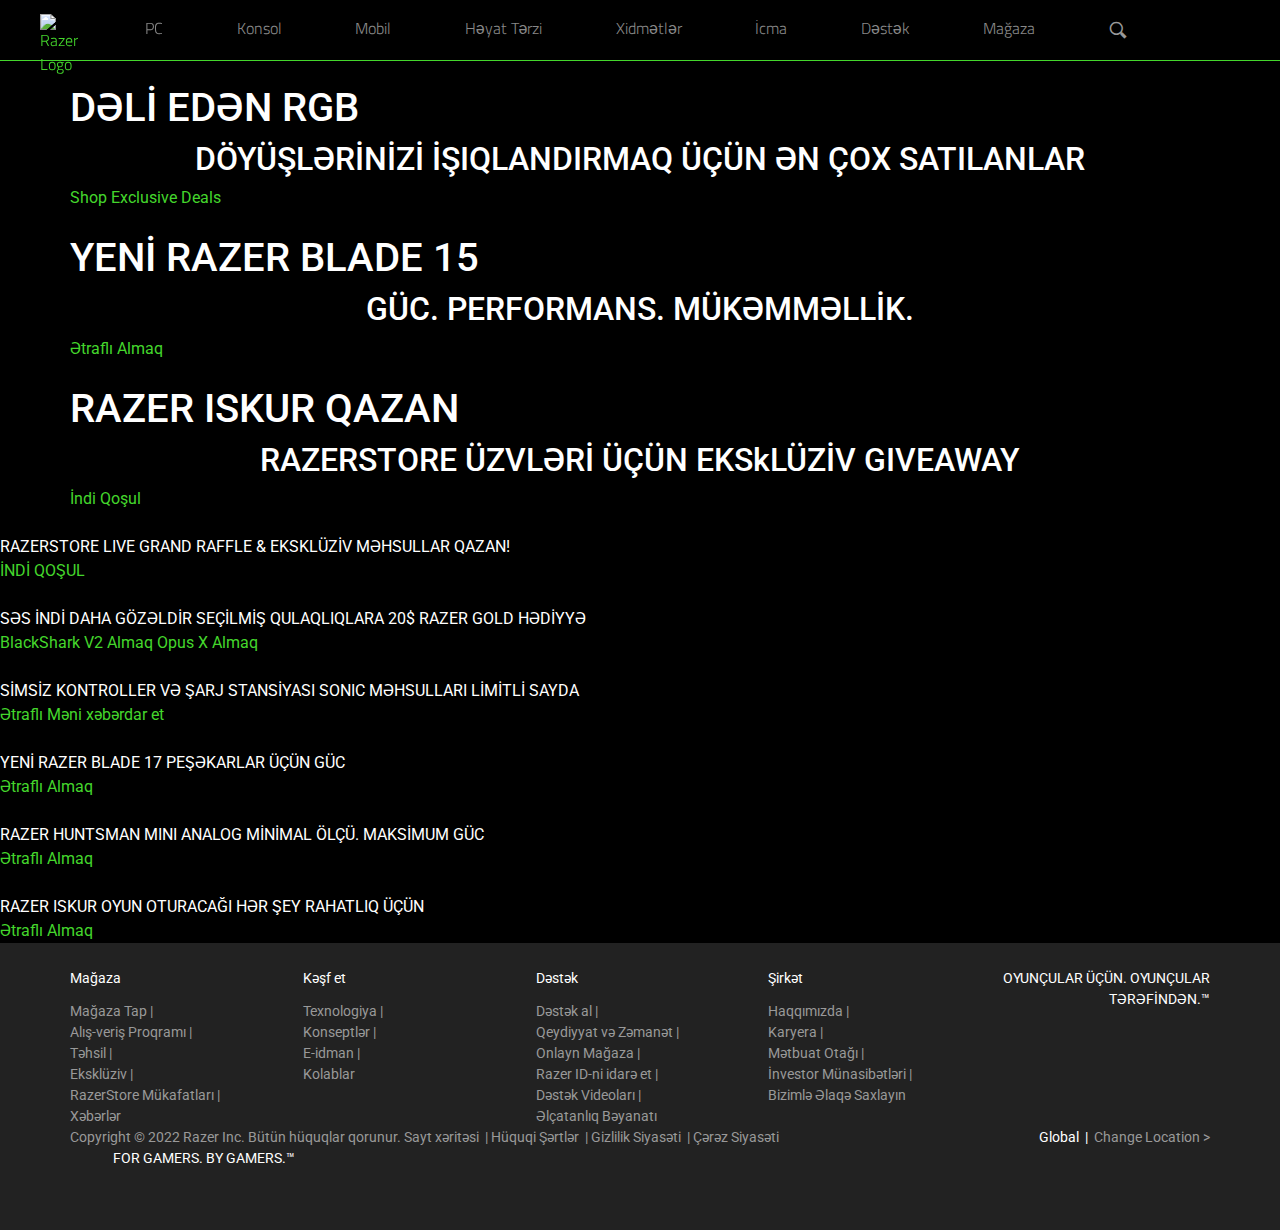
==== commit 75a5ee5b: "m" ====
--- a/index.html
+++ b/index.html
@@ -730,10 +730,10 @@
                                                                     <div class="content-holder info-content" pnxssr_9="">
                                                                         <span pnxssr_10=""><span pnxssr_11=""></span></span>
                                                                         <h1 class="text-white text-left" pnxssr_12="">
-                                                                            <span class="bigger" markdown="" pnxssr_13="">GO CRAZY FOR RGB</span>
+                                                                            <span class="bigger" markdown="" pnxssr_13="">DƏLİ EDƏN RGB</span>
                                                                         </h1>
                                                                         <h2 class="subhead text-white text-center" pnxssr_14="">
-                                                                            <span class="" markdown="" pnxssr_15="">BESTSELLERS TO LIGHT UP YOUR BATTLESTATION</span>
+                                                                            <span class="" markdown="" pnxssr_15="">DÖYÜŞLƏRİNİZİ İŞIQLANDIRMAQ ÜÇÜN ƏN ÇOX SATILANLAR</span>
                                                                         </h2>
                                                                         <div class="cta-links" pnxssr_16="">
                                                                             <a class="gtm_learn_more cta-link" rel="noopener noreferrer" href="//www.razer.com/campaigns/chroma-mania" target="_self" aria-label="shop exclusive deals - go crazy for rgb" pnxssr_17="">
@@ -754,10 +754,10 @@
                                                                     <div class="content-holder info-content" pnxssr_25="">
                                                                         <span pnxssr_26=""><span pnxssr_27=""></span></span>
                                                                         <h1 class="text-white text-left" pnxssr_28="">
-                                                                            <span class="bigger" markdown="" pnxssr_29="">NEW RAZER BLADE&nbsp;15</span>
+                                                                            <span class="bigger" markdown="" pnxssr_29="">YENİ RAZER BLADE 15</span>
                                                                         </h1>
                                                                         <h2 class="subhead text-white text-center" pnxssr_30="">
-                                                                            <span class="" markdown="" pnxssr_31="">POWER. PERFORMANCE. PERFECTION.</span>
+                                                                            <span class="" markdown="" pnxssr_31="">GÜC. PERFORMANS. MÜKƏMMƏLLİK.</span>
                                                                         </h2>
                                                                         <div class="cta-links" pnxssr_32="">
                                                                             <a class="gtm_learn_more cta-link" rel="noopener noreferrer" href="//www.razer.com/gaming-laptops/razer-blade" target="_self" aria-label="learn more - new razer blade 15" pnxssr_33="">
@@ -782,10 +782,10 @@
                                                                     <div class="content-holder info-content" pnxssr_43="">
                                                                         <span pnxssr_44=""><span pnxssr_45=""></span></span>
                                                                         <h1 class="text-white text-left" pnxssr_46="">
-                                                                            <span class="bigger" markdown="" pnxssr_47="">WIN THE RAZER&nbsp;ISKUR</span>
+                                                                            <span class="bigger" markdown="" pnxssr_47="">RAZER ISKUR QAZAN</span>
                                                                         </h1>
                                                                         <h2 class="subhead text-white text-center" pnxssr_48="">
-                                                                            <span class="" markdown="" pnxssr_49="">EXCLUSIVE GIVEAWAY FOR RAZERSTORE REWARDS MEMBERS</span>
+                                                                            <span class="" markdown="" pnxssr_49="">RAZERSTORE ÜZVLƏRİ ÜÇÜN EKSkLÜZİV GIVEAWAY</span>
                                                                         </h2>
                                                                         <div class="cta-links" pnxssr_50="">
                                                                             <a class="gtm_learn_more cta-link" rel="noopener noreferrer" href="//www.razer.com/store/rewards" target="_self" aria-label="join now - win the razer iskur" pnxssr_51="">
@@ -821,12 +821,12 @@
                                                                 <span pnxssr_11=""><span pnxssr_12=""></span></span>
                                                                 <div class="text" pnxssr_13="">
                                                                     <span aria-level="1" class="title" markdown="" role="heading" pnxssr_14="">RAZERSTORE LIVE</span>
-                                                                    <span aria-level="2" class="regular-text subhead" markdown="" role="heading" pnxssr_15="">WIN THE GRAND RAFFLE &amp; EXCLUSIVE&nbsp;PRODUCTS</span>
+                                                                    <span aria-level="2" class="regular-text subhead" markdown="" role="heading" pnxssr_15="">GRAND RAFFLE & EKSKLÜZİV MƏHSULLAR QAZAN!</span>
                                                                 </div>
                                                             </div>
                                                             <div class="cta-links" pnxssr_16="">
                                                                 <a class="gtm_learn_more cta-link" rel="noopener noreferrer" href="//www.razer.com/razerstore/live" target="_self" aria-label="sign up now - razerstore live" pnxssr_17="">
-                  <span class="title" markdown="" pnxssr_18="">Sign up Now</span>
+                  <span class="title" markdown="" pnxssr_18="">İNDİ QOŞUL</span>
                   </a>
                                                             </div>
                                                         </div>
@@ -843,8 +843,8 @@
                                                             <div class="bzone-content-container" pnxssr_26="">
                                                                 <span pnxssr_27=""><span pnxssr_28=""></span></span>
                                                                 <div class="text" pnxssr_29="">
-                                                                    <span aria-level="1" class="title" markdown="" role="heading" pnxssr_30="">SOUND MADE SWEETER</span>
-                                                                    <span aria-level="2" class="regular-text subhead" markdown="" role="heading" pnxssr_31="">BONUS US$20 RAZER GOLD WITH SELECTED HEADSETS</span>
+                                                                    <span aria-level="1" class="title" markdown="" role="heading" pnxssr_30="">SƏS İNDİ DAHA GÖZƏLDİR</span>
+                                                                    <span aria-level="2" class="regular-text subhead" markdown="" role="heading" pnxssr_31="">SEÇİLMİŞ QULAQLIQLARA 20$ RAZER GOLD HƏDİYYƏ</span>
                                                                 </div>
                                                             </div>
                                                             <div class="cta-links" pnxssr_32="">
@@ -870,8 +870,8 @@
                                                             <div class="bzone-content-container" pnxssr_44="">
                                                                 <span pnxssr_45=""><span pnxssr_46=""></span></span>
                                                                 <div class="text" pnxssr_47="">
-                                                                    <span aria-level="1" class="title" markdown="" role="heading" pnxssr_48="">WIRELESS CONTROLLER &amp; CHARGING&nbsp;STAND</span>
-                                                                    <span aria-level="2" class="regular-text subhead" markdown="" role="heading" pnxssr_49="">SONIC THE HEDGEHOG LIMITED&nbsp;EDITION</span>
+                                                                    <span aria-level="1" class="title" markdown="" role="heading" pnxssr_48="">SİMSİZ KONTROLLER VƏ ŞARJ STANSİYASI</span>
+                                                                    <span aria-level="2" class="regular-text subhead" markdown="" role="heading" pnxssr_49="">SONIC MƏHSULLARI LİMİTLİ SAYDA</span>
                                                                 </div>
                                                             </div>
                                                             <div class="cta-links" pnxssr_50="">
@@ -896,8 +896,8 @@
                                                             <div class="bzone-content-container" pnxssr_62="">
                                                                 <span pnxssr_63=""><span pnxssr_64=""></span></span>
                                                                 <div class="text" pnxssr_65="">
-                                                                    <span aria-level="1" class="title" markdown="" role="heading" pnxssr_66="">NEW RAZER BLADE&nbsp;17</span>
-                                                                    <span aria-level="2" class="regular-text subhead" markdown="" role="heading" pnxssr_67="">POWER TO THE PROS</span>
+                                                                    <span aria-level="1" class="title" markdown="" role="heading" pnxssr_66="">YENİ RAZER BLADE 17</span>
+                                                                    <span aria-level="2" class="regular-text subhead" markdown="" role="heading" pnxssr_67="">PEŞƏKARLAR ÜÇÜN GÜC</span>
                                                                 </div>
                                                             </div>
                                                             <div class="cta-links" pnxssr_68="">
@@ -924,7 +924,7 @@
                                                                 <span pnxssr_81=""><span pnxssr_82=""></span></span>
                                                                 <div class="text" pnxssr_83="">
                                                                     <span aria-level="1" class="title" markdown="" role="heading" pnxssr_84="">RAZER HUNTSMAN MINI&nbsp;ANALOG</span>
-                                                                    <span aria-level="2" class="regular-text subhead" markdown="" role="heading" pnxssr_85="">MINIMAL FORM. MAXIMUM&nbsp;PRECISION.</span>
+                                                                    <span aria-level="2" class="regular-text subhead" markdown="" role="heading" pnxssr_85="">MİNİMAL ÖLÇÜ. MAKSİMUM GÜC</span>
                                                                 </div>
                                                             </div>
                                                             <div class="cta-links" pnxssr_86="">
@@ -949,8 +949,8 @@
                                                             <div class="bzone-content-container" pnxssr_98="">
                                                                 <span pnxssr_99=""><span pnxssr_100=""></span></span>
                                                                 <div class="text" pnxssr_101="">
-                                                                    <span aria-level="1" class="title" markdown="" role="heading" pnxssr_102="">RAZER ISKUR GAMING&nbsp;CHAIRS</span>
-                                                                    <span aria-level="2" class="regular-text subhead" markdown="" role="heading" pnxssr_103="">ALL IN ON&nbsp;ERGONOMICS</span>
+                                                                    <span aria-level="1" class="title" markdown="" role="heading" pnxssr_102="">RAZER ISKUR OYUN OTURACAĞI</span>
+                                                                    <span aria-level="2" class="regular-text subhead" markdown="" role="heading" pnxssr_103="">HƏR ŞEY RAHATLIQ ÜÇÜN</span>
                                                                 </div>
                                                             </div>
                                                             <div class="cta-links" pnxssr_104="">
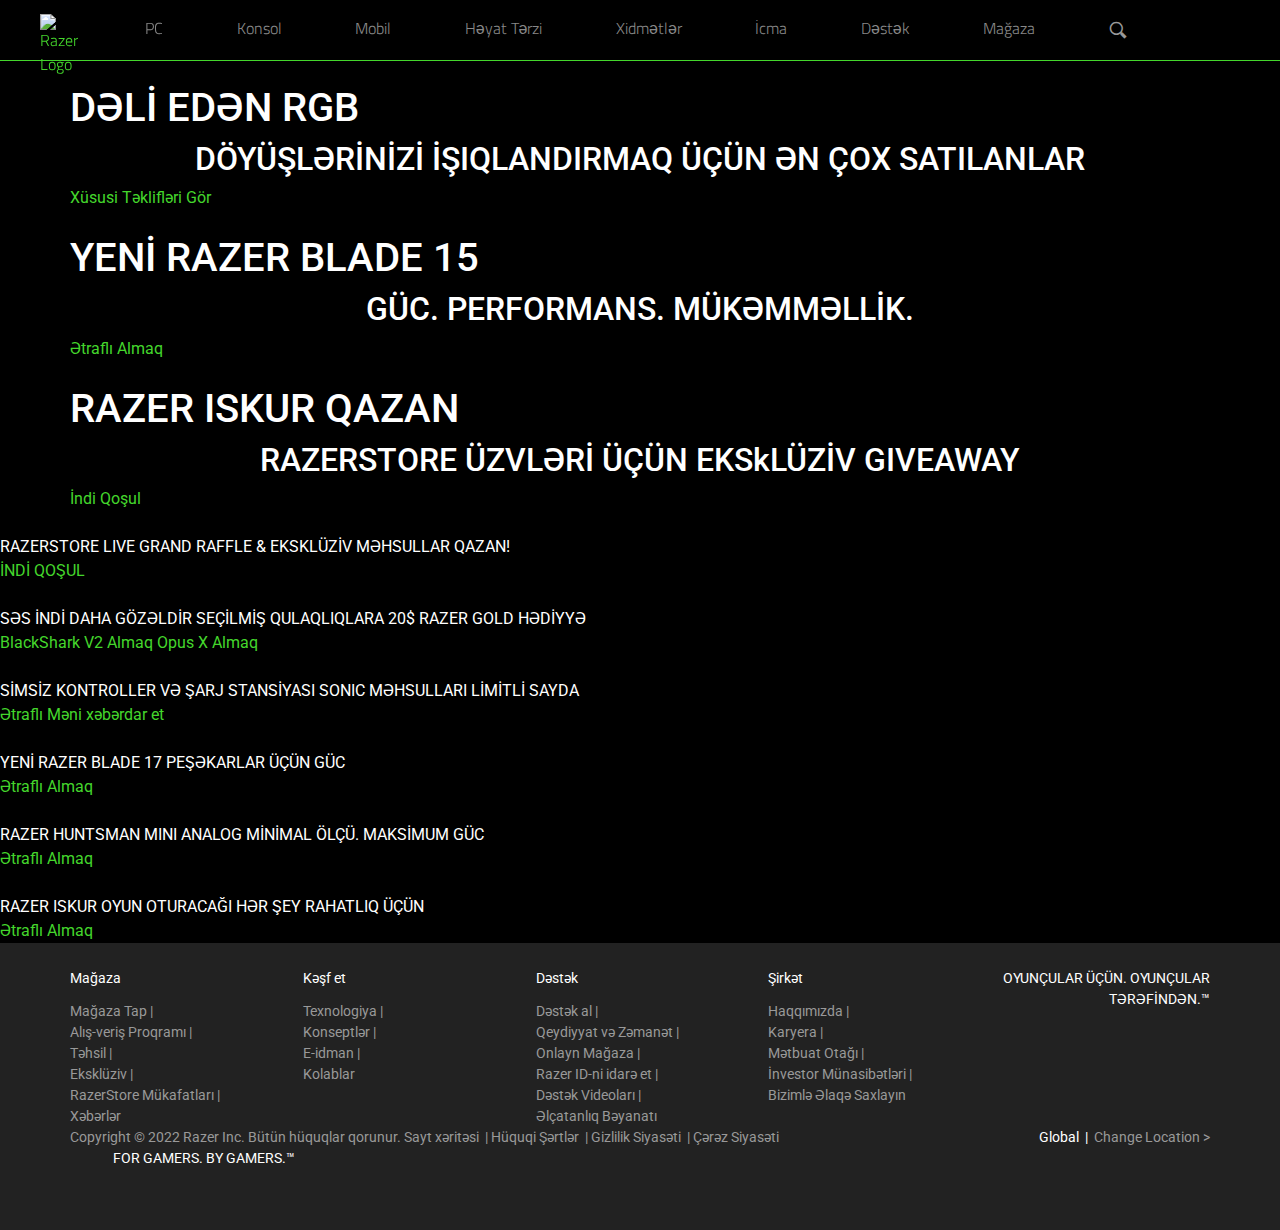
==== commit 7c6bbfb4: "m" ====
--- a/index.html
+++ b/index.html
@@ -737,7 +737,7 @@
                                                                         </h2>
                                                                         <div class="cta-links" pnxssr_16="">
                                                                             <a class="gtm_learn_more cta-link" rel="noopener noreferrer" href="//www.razer.com/campaigns/chroma-mania" target="_self" aria-label="shop exclusive deals - go crazy for rgb" pnxssr_17="">
-                        <span class="title" markdown="" pnxssr_18="">Shop Exclusive Deals</span>
+                        <span class="title" markdown="" pnxssr_18="">Xüsusi Təklifləri Gör</span>
                         </a>
                                                                         </div>
                                                                     </div>
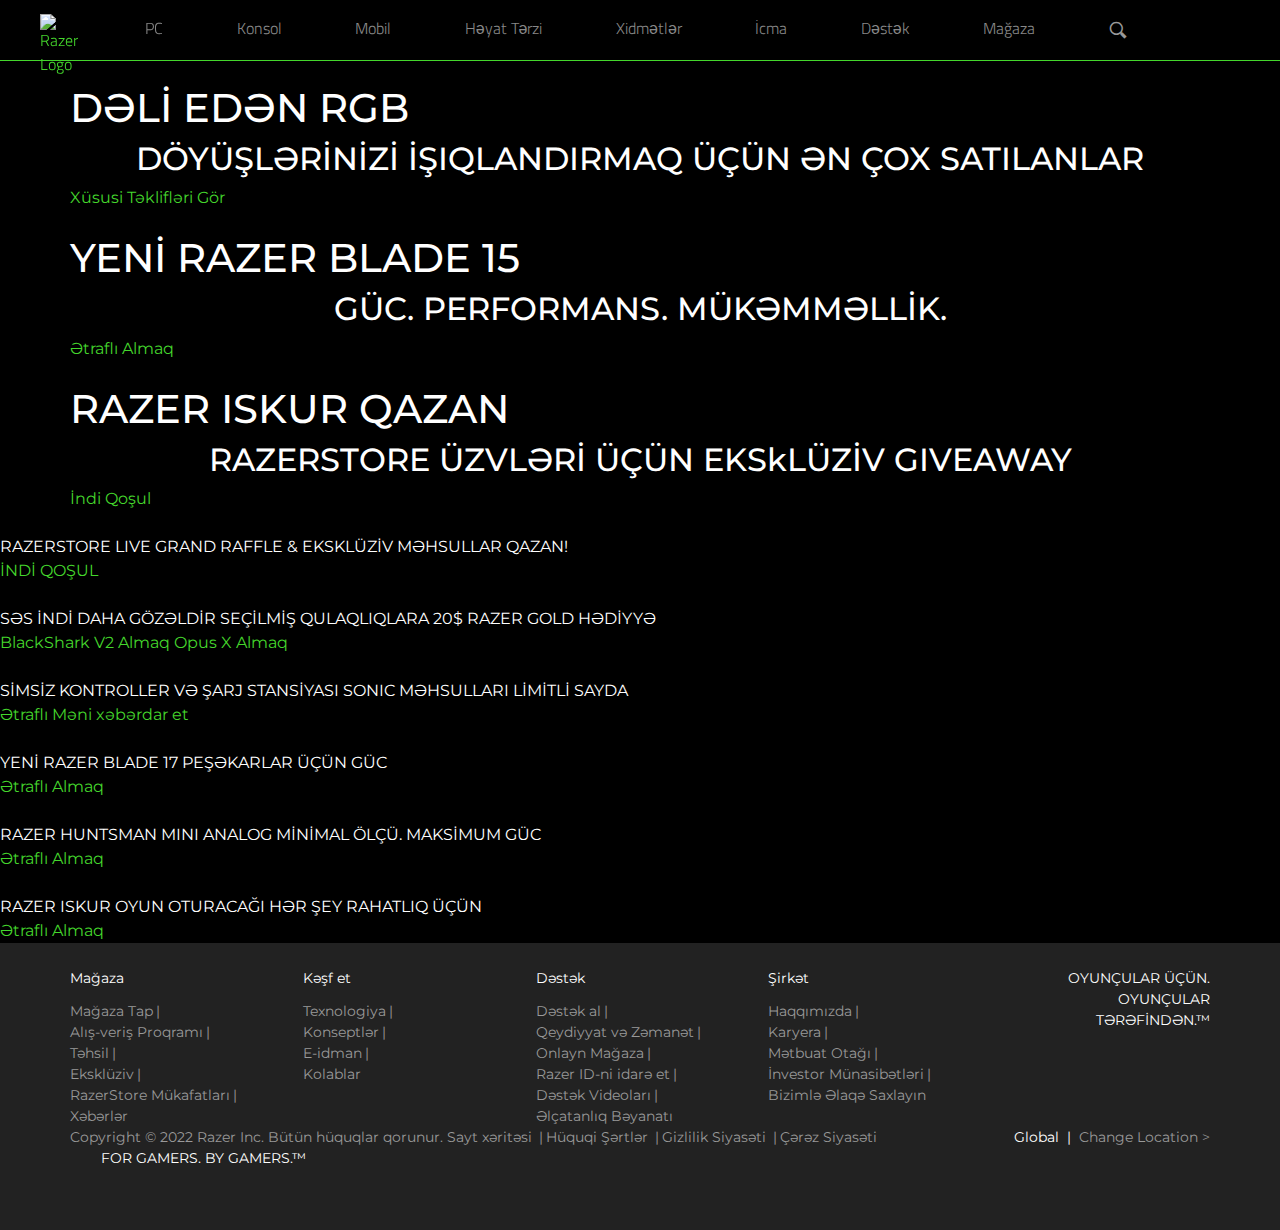
==== commit f5984beb: "m" ====
--- a/index.html
+++ b/index.html
@@ -32,6 +32,9 @@
     <meta property="og:site_name" content="Razer">
     <meta property="og:type" content="website">
     <link rel="canonical" href="">
+    <link rel="preconnect" href="https://fonts.googleapis.com">
+<link rel="preconnect" href="https://fonts.gstatic.com" crossorigin>
+<link href="https://fonts.googleapis.com/css2?family=Montserrat:wght@700&display=swap" rel="stylesheet">
     <style ng-transition="spartacus-app">
         .mobile-overlay[_ngcontent-sc530] {
             background: #040404;
@@ -58,6 +61,11 @@
             border-bottom: 1px solid #333;
             padding: 50px 5px
         }
+    </style>
+    <style>
+body {
+    font-family: 'Montserrat', sans-serif !important;
+}
     </style>
     <style>
         @charset "UTF-8";@import "https://fonts.googleapis.com/css?family=Roboto:100,100i,300,400,400i,700,700i&display=swap";@import "https://fonts.googleapis.com/css?family=Noto+Sans:400,400i,700,700i&display=swap";.ng-select.ng-select-opened>.ng-select-container{background:#fff;border-color:#b3b3b3 #ccc #d9d9d9}.ng-select.ng-select-opened>.ng-select-container:hover{box-shadow:none}.ng-select.ng-select-opened>.ng-select-container .ng-arrow{top:-2px;border-color:transparent transparent #999;border-width:0 5px 5px}.ng-select.ng-select-opened>.ng-select-container .ng-arrow:hover{border-color:transparent transparent #333}.ng-select.ng-select-opened.ng-select-bottom>.ng-select-container{border-bottom-right-radius:0;border-bottom-left-radius:0}.ng-select.ng-select-opened.ng-select-top>.ng-select-container{border-top-right-radius:0;border-top-left-radius:0}.ng-select.ng-select-focused:not(.ng-select-opened)>.ng-select-container{border-color:#007eff;box-shadow:inset 0 1px 1px rgba(0,0,0,.075),0 0 0 3px rgba(0,126,255,.1)}.ng-select.ng-select-disabled>.ng-select-container{background-color:#f9f9f9}.ng-select .ng-has-value .ng-placeholder{display:none}.ng-select .ng-select-container{color:#333;background-color:#fff;border-radius:4px;border:1px solid #ccc;min-height:36px;align-items:center}.ng-select .ng-select-container:hover{box-shadow:0 1px 0 rgba(0,0,0,.06)}.ng-select .ng-select-container .ng-value-container{align-items:center;padding-left:10px}[dir=rtl] .ng-select .ng-select-container .ng-value-container{padding-right:10px;padding-left:0}.ng-select .ng-select-container .ng-value-container .ng-placeholder{color:#999}.ng-select.ng-select-single .ng-select-container{height:36px}.ng-select.ng-select-single .ng-select-container .ng-value-container .ng-input{top:5px;left:0;padding-left:10px;padding-right:50px}[dir=rtl] .ng-select.ng-select-single .ng-select-container .ng-value-container .ng-input{padding-right:10px;padding-left:50px}.ng-select.ng-select-multiple.ng-select-disabled>.ng-select-container .ng-value-container .ng-value{background-color:#f9f9f9;border:1px solid #e6e6e6}.ng-select.ng-select-multiple.ng-select-disabled>.ng-select-container .ng-value-container .ng-value .ng-value-label{padding:0 5px}.ng-select.ng-select-multiple .ng-select-container .ng-value-container{padding-top:5px;padding-left:7px}[dir=rtl] .ng-select.ng-select-multiple .ng-select-container .ng-value-container{padding-right:7px;padding-left:0}.ng-select.ng-select-multiple .ng-select-container .ng-value-container .ng-value{font-size:.9em;margin-bottom:5px;background-color:#ebf5ff;border-radius:2px;margin-right:5px}[dir=rtl] .ng-select.ng-select-multiple .ng-select-container .ng-value-container .ng-value{margin-right:0;margin-left:5px}.ng-select.ng-select-multiple .ng-select-container .ng-value-container .ng-value.ng-value-disabled{background-color:#f9f9f9}.ng-select.ng-select-multiple .ng-select-container .ng-value-container .ng-value.ng-value-disabled .ng-value-label{padding-left:5px}[dir=rtl] .ng-select.ng-select-multiple .ng-select-container .ng-value-container .ng-value.ng-value-disabled .ng-value-label{padding-left:0;padding-right:5px}.ng-select.ng-select-multiple .ng-select-container .ng-value-container .ng-value .ng-value-icon,.ng-select.ng-select-multiple .ng-select-container .ng-value-container .ng-value .ng-value-label{display:inline-block;padding:1px 5px}.ng-select.ng-select-multiple .ng-select-container .ng-value-container .ng-value .ng-value-icon:hover{background-color:#d1e8ff}.ng-select.ng-select-multiple .ng-select-container .ng-value-container .ng-value .ng-value-icon.left{border-right:1px solid #b8dbff}[dir=rtl] .ng-select.ng-select-multiple .ng-select-container .ng-value-container .ng-value .ng-value-icon.left{border-left:1px solid #b8dbff;border-right:none}.ng-select.ng-select-multiple .ng-select-container .ng-value-container .ng-value .ng-value-icon.right{border-left:1px solid #b8dbff}[dir=rtl] .ng-select.ng-select-multiple .ng-select-container .ng-value-container .ng-value .ng-value-icon.right{border-left:0;border-right:1px solid #b8dbff}.ng-select.ng-select-multiple .ng-select-container .ng-value-container .ng-input{padding:0 0 3px 3px}[dir=rtl] .ng-select.ng-select-multiple .ng-select-container .ng-value-container .ng-input{padding:0 3px 3px 0}.ng-select.ng-select-multiple .ng-select-container .ng-value-container .ng-placeholder{top:5px;padding-bottom:5px;padding-left:3px}[dir=rtl] .ng-select.ng-select-multiple .ng-select-container .ng-value-container .ng-placeholder{padding-right:3px;padding-left:0}.ng-select .ng-clear-wrapper{color:#999}.ng-select .ng-clear-wrapper:hover .ng-clear{color:#d0021b}.ng-select .ng-spinner-zone{padding:5px 5px 0 0}[dir=rtl] .ng-select .ng-spinner-zone{padding:5px 0 0 5px}.ng-select .ng-arrow-wrapper{width:25px;padding-right:5px}[dir=rtl] .ng-select .ng-arrow-wrapper{padding-left:5px;padding-right:0}.ng-select .ng-arrow-wrapper:hover .ng-arrow{border-top-color:#666}.ng-select .ng-arrow-wrapper .ng-arrow{border-color:#999 transparent transparent;border-style:solid;border-width:5px 5px 2.5px}.ng-dropdown-panel{background-color:#fff;border:1px solid #ccc;box-shadow:0 1px 0 rgba(0,0,0,.06);left:0}.ng-dropdown-panel.ng-select-bottom{top:100%;border-bottom-right-radius:4px;border-bottom-left-radius:4px;border-top-color:#e6e6e6;margin-top:-1px}.ng-dropdown-panel.ng-select-bottom .ng-dropdown-panel-items .ng-option:last-child{border-bottom-right-radius:4px;border-bottom-left-radius:4px}.ng-dropdown-panel.ng-select-top{bottom:100%;border-top-right-radius:4px;border-top-left-radius:4px;border-bottom-color:#e6e6e6;margin-bottom:-1px}.ng-dropdown-panel.ng-select-top .ng-dropdown-panel-items .ng-option:first-child{border-top-right-radius:4px;border-top-left-radius:4px}.ng-dropdown-panel .ng-dropdown-header{border-bottom:1px solid #ccc;padding:5px 7px}.ng-dropdown-panel .ng-dropdown-footer{border-top:1px solid #ccc;padding:5px 7px}.ng-dropdown-panel .ng-dropdown-panel-items .ng-optgroup{-webkit-user-select:none;-moz-user-select:none;user-select:none;padding:8px 10px;font-weight:500;color:rgba(0,0,0,.54);cursor:pointer}.ng-dropdown-panel .ng-dropdown-panel-items .ng-optgroup.ng-option-disabled{cursor:default}.ng-dropdown-panel .ng-dropdown-panel-items .ng-optgroup.ng-option-marked{background-color:#f5faff}.ng-dropdown-panel .ng-dropdown-panel-items .ng-optgroup.ng-option-selected,.ng-dropdown-panel .ng-dropdown-panel-items .ng-optgroup.ng-option-selected.ng-option-marked{background-color:#ebf5ff;font-weight:600}.ng-dropdown-panel .ng-dropdown-panel-items .ng-option{background-color:#fff;color:rgba(0,0,0,.87);padding:8px 10px}.ng-dropdown-panel .ng-dropdown-panel-items .ng-option.ng-option-selected,.ng-dropdown-panel .ng-dropdown-panel-items .ng-option.ng-option-selected.ng-option-marked{color:#333;background-color:#ebf5ff}.ng-dropdown-panel .ng-dropdown-panel-items .ng-option.ng-option-selected .ng-option-label,.ng-dropdown-panel .ng-dropdown-panel-items .ng-option.ng-option-selected.ng-option-marked .ng-option-label{font-weight:600}.ng-dropdown-panel .ng-dropdown-panel-items .ng-option.ng-option-marked{background-color:#f5faff;color:#333}.ng-dropdown-panel .ng-dropdown-panel-items .ng-option.ng-option-disabled{color:#ccc}.ng-dropdown-panel .ng-dropdown-panel-items .ng-option.ng-option-child{padding-left:22px}[dir=rtl] .ng-dropdown-panel .ng-dropdown-panel-items .ng-option.ng-option-child{padding-right:22px;padding-left:0}.ng-dropdown-panel .ng-dropdown-panel-items .ng-option .ng-tag-label{font-size:80%;font-weight:400;padding-right:5px}[dir=rtl] .ng-dropdown-panel .ng-dropdown-panel-items .ng-option .ng-tag-label{padding-left:5px;padding-right:0}[dir=rtl] .ng-dropdown-panel{direction:rtl;text-align:right}.hljs{display:block;overflow-x:auto;padding:.5em;color:#333;background:#f8f8f8}.hljs-comment,.hljs-quote{color:#998;font-style:italic}.hljs-keyword,.hljs-selector-tag,.hljs-subst{color:#333;font-weight:700}.hljs-literal,.hljs-number,.hljs-tag .hljs-attr,.hljs-template-variable,.hljs-variable{color:teal}.hljs-doctag,.hljs-string{color:#d14}.hljs-section,.hljs-selector-id,.hljs-title{color:#900;font-weight:700}.hljs-subst{font-weight:400}.hljs-class .hljs-title,.hljs-type{color:#458;font-weight:700}.hljs-attribute,.hljs-name,.hljs-tag{color:navy;font-weight:400}.hljs-link,.hljs-regexp{color:#009926}.hljs-bullet,.hljs-symbol{color:#990073}.hljs-built_in,.hljs-builtin-name{color:#0086b3}.hljs-meta{color:#999;font-weight:700}.hljs-deletion{background:#fdd}.hljs-addition{background:#dfd}.hljs-emphasis{font-style:italic}.hljs-strong{font-weight:700}@font-face{font-display:swap;font-family:RazerF5;font-style:normal;font-weight:100;src:url(/assets/fonts/RazerF5Thin.eot);src:local("â˜º"),url(/assets/fonts/RazerF5Thin.woff) format("woff"),url(/assets/fonts/RazerF5Thin.ttf) format("truetype"),url(/assets/fonts/RazerF5Thin.svg) format("svg")}@font-face{font-display:swap;font-family:RazerF5;font-style:italic;font-weight:100;src:url(/assets/fonts/RazerF5ThinItalic.eot);src:local("â˜º"),url(/assets/fonts/RazerF5ThinItalic.woff) format("woff"),url(/assets/fonts/RazerF5ThinItalic.ttf) format("truetype"),url(/assets/fonts/RazerF5ThinItalic.svg) format("svg")}@font-face{font-display:swap;font-family:RazerF5;font-style:normal;font-weight:300;src:url(/assets/fonts/RazerF5Light.eot);src:local("â˜º"),url(/assets/fonts/RazerF5Light.woff) format("woff"),url(/assets/fonts/RazerF5Light.ttf) format("truetype"),url(/assets/fonts/RazerF5Light.svg) format("svg")}@font-face{font-display:swap;font-family:RazerF5;font-style:italic;font-weight:300;src:url(/assets/fonts/RazerF5LightItalic.eot);src:local("â˜º"),url(/assets/fonts/RazerF5LightItalic.woff) format("woff"),url(/assets/fonts/RazerF5LightItalic.ttf) format("truetype"),url(/assets/fonts/RazerF5LightItalic.svg) format("svg")}@font-face{font-display:swap;font-family:RazerF5;font-style:normal;font-weight:400;src:url(/assets/fonts/RazerF5.eot);src:local("â˜º"),url(/assets/fonts/RazerF5.woff) format("woff"),url(/assets/fonts/RazerF5.ttf) format("truetype"),url(/assets/fonts/RazerF5.svg) format("svg")}@font-face{font-display:swap;font-family:RazerF5;font-style:italic;font-weight:400;src:url(/assets/fonts/RazerF5Italic.eot);src:local("â˜º"),url(/assets/fonts/RazerF5Italic.woff) format("woff"),url(/assets/fonts/RazerF5Italic.ttf) format("truetype"),url(/assets/fonts/RazerF5Italic.svg) format("svg")}@font-face{font-display:swap;font-family:RazerF5;font-style:normal;font-weight:500;src:url(/assets/fonts/RazerF5SemiBold.eot);src:local("â˜º"),url(/assets/fonts/RazerF5SemiBold.woff) format("woff"),url(/assets/fonts/RazerF5SemiBold.ttf) format("truetype"),url(/assets/fonts/RazerF5SemiBold.svg) format("svg")}@font-face{font-display:swap;font-family:RazerF5;font-style:italic;font-weight:500;src:url(/assets/fonts/RazerF5SemiboldItalic.eot);src:local("â˜º"),url(/assets/fonts/RazerF5SemiboldItalic.woff) format("woff"),url(/assets/fonts/RazerF5SemiboldItalic.ttf) format("truetype"),url(/assets/fonts/RazerF5SemiboldItalic.svg) format("svg")}@font-face{font-display:swap;font-family:RazerF5;font-style:normal;font-weight:700;src:url(/assets/fonts/RazerF5Bold.eot);src:local("â˜º"),url(/assets/fonts/RazerF5Bold.woff) format("woff"),url(/assets/fonts/RazerF5Bold.ttf) format("truetype"),url(/assets/fonts/RazerF5Bold.svg) format("svg")}@font-face{font-display:swap;font-family:RazerF5;font-style:italic;font-weight:700;src:url(/assets/fonts/RazerF5BoldItalic.eot);src:local("â˜º"),url(/assets/fonts/RazerF5BoldItalic.woff) format("woff"),url(/assets/fonts/RazerF5BoldItalic.ttf) format("truetype"),url(/assets/fonts/RazerF5BoldItalic.svg) format("svg")}@font-face{font-display:swap;font-family:phoenix-icons;font-style:normal;font-weight:400;src:url(/assets/fonts/phoenix-icons.ttf) format("truetype"),url(/assets/fonts/phoenix-icons.woff) format("woff"),url(/assets/fonts/phoenix-icons.svg?2ucl6k#phoenix-icons) format("svg")}[class*=" icon-"],[class^=icon-]{font-family:phoenix-icons!important;-webkit-font-smoothing:antialiased;-moz-osx-font-smoothing:grayscale;font-style:normal;font-variant:normal;font-weight:400;line-height:1;speak:none;text-transform:none}.icon-returns:before{content:""}.icon-favorite:before{color:var(--razer-color-body-text);content:""}.icon-compare:before{color:var(--razer-color-body-text);content:""}.icon-downarrow:before{color:var(--razer-color-body-text);content:""}.icon-uparrow:before{color:var(--razer-color-body-text);content:""}.icon-leftarrow:before{color:var(--razer-color-body-text);content:""}.icon-rightarrow:before{color:var(--razer-color-body-text);content:""}.icon-bagicon:before{color:var(--razer-color-body-text);content:""}.icon-cart:before{content:""}.icon-close:before{color:var(--razer-color-body-text);content:""}.icon-personicon:before{color:var(--razer-color-body-text);content:""}.fa-search:before,.icon-search:before{color:var(--razer-color-body-text);content:""}.icon-lock:before{color:var(--razer-color-body-text);content:""}.big-icon{font-size:1.3125rem}.icon-cross-mark:before{content:""}.icon-tick-mark:before{content:""}.icon-gift-box:before{content:""}.icon-questionmark:before{content:""}@font-face{font-family:Material Icons;font-style:normal;font-weight:400;src:url(https://fonts.gstatic.com/s/materialicons/v47/flUhRq6tzZclQEJ-Vdg-IuiaDsNcIhQ8tQ.woff2) format("woff2")}@font-face{font-family:Material Icons Outlined;font-style:normal;font-weight:400;src:url(https://fonts.gstatic.com/s/materialiconsoutlined/v8/gok-H7zzDkdnRel8-DQ6KAXJ69wP1tGnf4ZGhUcel5euIg.woff2) format("woff2")}.accordion-united-carets .panel-heading:after,.accordion-united-plusminus .panel-heading:after,.material-icons,.razer-hatch-btn-wrapper span.razer-hatch:after{direction:ltr;display:inline-block;font-family:Material Icons;-webkit-font-feature-settings:"liga";font-size:24px;-webkit-font-smoothing:antialiased;font-style:normal;font-weight:400;letter-spacing:normal;line-height:1;text-transform:none;white-space:nowrap;word-wrap:normal}.material-icons-outlined{direction:ltr;display:inline-block;font-family:Material Icons Outlined;-webkit-font-feature-settings:"liga";font-size:24px;-webkit-font-smoothing:antialiased;font-style:normal;font-weight:400;letter-spacing:normal;line-height:1;text-transform:none;white-space:nowrap;word-wrap:normal}*,:after,:before{box-sizing:border-box}html{font-family:sans-serif;line-height:1.15;-webkit-text-size-adjust:100%;-webkit-tap-highlight-color:transparent}article,aside,figcaption,figure,footer,header,hgroup,main,nav,section{display:block}body{margin:0;font-family:Roboto,Helvetica Neue,Arial,Noto Sans,sans-serif,Apple Color Emoji,Segoe UI Emoji,Segoe UI Symbol,Noto Color Emoji;font-size:1rem;font-weight:400;line-height:1.5;color:#fff;text-align:left;background-color:#000}[tabindex="-1"]:focus:not(:focus-visible){outline:0!important}hr{box-sizing:content-box;height:0;overflow:visible}h1,h2,h3,h4,h5,h6{margin-top:0;margin-bottom:.5rem}p{margin-top:0;margin-bottom:1rem}abbr[data-original-title],abbr[title]{text-decoration:underline;-webkit-text-decoration:underline dotted;text-decoration:underline dotted;cursor:help;border-bottom:0;-webkit-text-decoration-skip-ink:none;text-decoration-skip-ink:none}address{font-style:normal;line-height:inherit}address,dl,ol,ul{margin-bottom:1rem}dl,ol,ul{margin-top:0}ol ol,ol ul,ul ol,ul ul{margin-bottom:0}dt{font-weight:700}dd{margin-bottom:.5rem;margin-left:0}blockquote{margin:0 0 1rem}b,strong{font-weight:bolder}small{font-size:80%}sub,sup{position:relative;font-size:75%;line-height:0;vertical-align:baseline}sub{bottom:-.25em}sup{top:-.5em}a{color:#fff;text-decoration:none;background-color:transparent}a:hover{color:#d9d9d9;text-decoration:underline}a:not([href]):not([class]),a:not([href]):not([class]):hover{color:inherit;text-decoration:none}code,kbd,pre,samp{font-family:SFMono-Regular,Menlo,Monaco,Consolas,Liberation Mono,Courier New,monospace;font-size:1em}pre{margin-top:0;margin-bottom:1rem;overflow:auto;-ms-overflow-style:scrollbar}figure{margin:0 0 1rem}img{border-style:none}img,svg{vertical-align:middle}svg{overflow:hidden}table{border-collapse:collapse}caption{padding-top:.75rem;padding-bottom:.75rem;color:#eee;text-align:left;caption-side:bottom}th{text-align:inherit;text-align:-webkit-match-parent}label{display:inline-block;margin-bottom:.5rem}button{border-radius:0}button:focus:not(:focus-visible){outline:0}button,input,optgroup,select,textarea{margin:0;font-family:inherit;font-size:inherit;line-height:inherit}button,input{overflow:visible}button,select{text-transform:none}[role=button]{cursor:pointer}select{word-wrap:normal}[type=button],[type=reset],[type=submit],button{-webkit-appearance:button}[type=button]:not(:disabled),[type=reset]:not(:disabled),[type=submit]:not(:disabled),button:not(:disabled){cursor:pointer}[type=button]::-moz-focus-inner,[type=reset]::-moz-focus-inner,[type=submit]::-moz-focus-inner,button::-moz-focus-inner{padding:0;border-style:none}input[type=checkbox],input[type=radio]{padding:0}textarea{overflow:auto;resize:vertical}fieldset{min-width:0;padding:0;margin:0;border:0}legend{display:block;width:100%;max-width:100%;padding:0;margin-bottom:.5rem;font-size:1.5rem;line-height:inherit;color:inherit;white-space:normal}progress{vertical-align:baseline}[type=number]::-webkit-inner-spin-button,[type=number]::-webkit-outer-spin-button{height:auto}[type=search]{outline-offset:-2px;-webkit-appearance:none}[type=search]::-webkit-search-decoration{-webkit-appearance:none}::-webkit-file-upload-button{font:inherit;-webkit-appearance:button}output{display:inline-block}summary{display:list-item;cursor:pointer}template{display:none}[hidden]{display:none!important}.h1,.h2,.h3,.h4,.h5,.h6,h1,h2,h3,h4,h5,h6{margin-bottom:.5rem;font-weight:500;line-height:1.2}.h1,h1{font-size:2.5rem}.h2,h2{font-size:2rem}.h3,h3{font-size:1.75rem}.h4,h4{font-size:1.5rem}.h5,h5{font-size:1.25rem}.h6,h6{font-size:1rem}.lead{font-size:1.25rem;font-weight:300}.display-1{font-size:6rem}.display-1,.display-2{font-weight:300;line-height:1.2}.display-2{font-size:5.5rem}.display-3{font-size:4.5rem}.display-3,.display-4{font-weight:300;line-height:1.2}.display-4{font-size:3.5rem}hr{margin-top:1rem;margin-bottom:1rem;border:0;border-top:1px solid rgba(0,0,0,.1)}.small,small{font-size:.75rem;font-weight:400}.mark,mark{padding:.2em;background-color:#fcf8e3}.list-inline,.list-unstyled{padding-left:0;list-style:none}.list-inline-item{display:inline-block}.list-inline-item:not(:last-child){margin-right:.5rem}.initialism{font-size:90%;text-transform:uppercase}.blockquote{margin-bottom:1rem;font-size:1.25rem}.blockquote-footer{display:block;font-size:80%;color:#eee}.blockquote-footer:before{content:"— "}.container,.container-fluid,.container-lg,.razercare-warranty-block,.RazerCareIntermediaryBasket app-razer-product-references,cx-global-message>div,cx-page-layout.CheckoutLoginPageTemplate,cx-page-layout.CheckoutLoginPageTemplate cx-page-slot,cx-page-layout.MultiStepCheckoutSummaryPageTemplate,cx-page-layout.OrderConfirmationPageTemplate,cx-page-layout.ProductDetailsPageTemplate .tab-delivery,cx-page-layout.ProductDetailsPageTemplate cx-page-slot.Summary,cx-page-slot.BTOProductSummarySlot>:not(app-razer-bto-product-images),cx-page-slot.Summary>:not(app-razer-product-images),header .header{width:100%;padding-right:16px;padding-left:16px;margin-right:auto;margin-left:auto}@media(min-width:1200px){.container,.container-lg,.container-md,.container-sm,.razercare-warranty-block,.RazerCareIntermediaryBasket app-razer-product-references,cx-global-message>div,cx-page-layout.CheckoutLoginPageTemplate,cx-page-layout.CheckoutLoginPageTemplate cx-page-slot,cx-page-layout.MultiStepCheckoutSummaryPageTemplate,cx-page-layout.OrderConfirmationPageTemplate,cx-page-layout.ProductDetailsPageTemplate .tab-delivery,cx-page-layout.ProductDetailsPageTemplate cx-page-slot.Summary,cx-page-slot.BTOProductSummarySlot>:not(app-razer-bto-product-images),cx-page-slot.Summary>:not(app-razer-product-images),header .header{max-width:1200px}}.row{display:flex;flex-wrap:wrap;margin-right:-16px;margin-left:-16px}.no-gutters{margin-right:0;margin-left:0}.no-gutters>.col,.no-gutters>[class*=col-]{padding-right:0;padding-left:0}.col,.col-1,.col-2,.col-3,.col-4,.col-5,.col-6,.col-7,.col-8,.col-9,.col-10,.col-11,.col-12,.col-auto,.col-lg,.col-lg-1,.col-lg-2,.col-lg-3,.col-lg-4,.col-lg-5,.col-lg-6,.col-lg-7,.col-lg-8,.col-lg-9,.col-lg-10,.col-lg-11,.col-lg-12,.col-lg-auto,.col-md,.col-md-1,.col-md-2,.col-md-3,.col-md-4,.col-md-5,.col-md-6,.col-md-7,.col-md-8,.col-md-9,.col-md-10,.col-md-11,.col-md-12,.col-md-auto,.col-sm,.col-sm-1,.col-sm-2,.col-sm-3,.col-sm-4,.col-sm-5,.col-sm-6,.col-sm-7,.col-sm-8,.col-sm-9,.col-sm-10,.col-sm-11,.col-sm-12,.col-sm-auto,.col-xl,.col-xl-1,.col-xl-2,.col-xl-3,.col-xl-4,.col-xl-5,.col-xl-6,.col-xl-7,.col-xl-8,.col-xl-9,.col-xl-10,.col-xl-11,.col-xl-12,.col-xl-auto{position:relative;width:100%;padding-right:16px;padding-left:16px}.col{flex-basis:0;flex-grow:1;max-width:100%}.row-cols-1>*{flex:0 0 100%;max-width:100%}.row-cols-2>*{flex:0 0 50%;max-width:50%}.row-cols-3>*{flex:0 0 33.3333333333%;max-width:33.3333333333%}.row-cols-4>*{flex:0 0 25%;max-width:25%}.row-cols-5>*{flex:0 0 20%;max-width:20%}.row-cols-6>*{flex:0 0 16.6666666667%;max-width:16.6666666667%}.col-auto{flex:0 0 auto;width:auto;max-width:100%}.col-1{flex:0 0 8.3333333333%;max-width:8.3333333333%}.col-2{flex:0 0 16.6666666667%;max-width:16.6666666667%}.col-3{flex:0 0 25%;max-width:25%}.col-4{flex:0 0 33.3333333333%;max-width:33.3333333333%}.col-5{flex:0 0 41.6666666667%;max-width:41.6666666667%}.col-6{flex:0 0 50%;max-width:50%}.col-7{flex:0 0 58.3333333333%;max-width:58.3333333333%}.col-8{flex:0 0 66.6666666667%;max-width:66.6666666667%}.col-9{flex:0 0 75%;max-width:75%}.col-10{flex:0 0 83.3333333333%;max-width:83.3333333333%}.col-11{flex:0 0 91.6666666667%;max-width:91.6666666667%}.col-12{flex:0 0 100%;max-width:100%}.order-first{order:-1}.order-last{order:13}.order-0{order:0}.order-1{order:1}.order-2{order:2}.order-3{order:3}.order-4{order:4}.order-5{order:5}.order-6{order:6}.order-7{order:7}.order-8{order:8}.order-9{order:9}.order-10{order:10}.order-11{order:11}.order-12{order:12}.offset-1{margin-left:8.3333333333%}.offset-2{margin-left:16.6666666667%}.offset-3{margin-left:25%}.offset-4{margin-left:33.3333333333%}.offset-5{margin-left:41.6666666667%}.offset-6{margin-left:50%}.offset-7{margin-left:58.3333333333%}.offset-8{margin-left:66.6666666667%}.offset-9{margin-left:75%}.offset-10{margin-left:83.3333333333%}.offset-11{margin-left:91.6666666667%}@media(min-width:576px){.col-sm{flex-basis:0;flex-grow:1;max-width:100%}.row-cols-sm-1>*{flex:0 0 100%;max-width:100%}.row-cols-sm-2>*{flex:0 0 50%;max-width:50%}.row-cols-sm-3>*{flex:0 0 33.3333333333%;max-width:33.3333333333%}.row-cols-sm-4>*{flex:0 0 25%;max-width:25%}.row-cols-sm-5>*{flex:0 0 20%;max-width:20%}.row-cols-sm-6>*{flex:0 0 16.6666666667%;max-width:16.6666666667%}.col-sm-auto{flex:0 0 auto;width:auto;max-width:100%}.col-sm-1{flex:0 0 8.3333333333%;max-width:8.3333333333%}.col-sm-2{flex:0 0 16.6666666667%;max-width:16.6666666667%}.col-sm-3{flex:0 0 25%;max-width:25%}.col-sm-4{flex:0 0 33.3333333333%;max-width:33.3333333333%}.col-sm-5{flex:0 0 41.6666666667%;max-width:41.6666666667%}.col-sm-6{flex:0 0 50%;max-width:50%}.col-sm-7{flex:0 0 58.3333333333%;max-width:58.3333333333%}.col-sm-8{flex:0 0 66.6666666667%;max-width:66.6666666667%}.col-sm-9{flex:0 0 75%;max-width:75%}.col-sm-10{flex:0 0 83.3333333333%;max-width:83.3333333333%}.col-sm-11{flex:0 0 91.6666666667%;max-width:91.6666666667%}.col-sm-12{flex:0 0 100%;max-width:100%}.order-sm-first{order:-1}.order-sm-last{order:13}.order-sm-0{order:0}.order-sm-1{order:1}.order-sm-2{order:2}.order-sm-3{order:3}.order-sm-4{order:4}.order-sm-5{order:5}.order-sm-6{order:6}.order-sm-7{order:7}.order-sm-8{order:8}.order-sm-9{order:9}.order-sm-10{order:10}.order-sm-11{order:11}.order-sm-12{order:12}.offset-sm-0{margin-left:0}.offset-sm-1{margin-left:8.3333333333%}.offset-sm-2{margin-left:16.6666666667%}.offset-sm-3{margin-left:25%}.offset-sm-4{margin-left:33.3333333333%}.offset-sm-5{margin-left:41.6666666667%}.offset-sm-6{margin-left:50%}.offset-sm-7{margin-left:58.3333333333%}.offset-sm-8{margin-left:66.6666666667%}.offset-sm-9{margin-left:75%}.offset-sm-10{margin-left:83.3333333333%}.offset-sm-11{margin-left:91.6666666667%}}@media(min-width:768px){.col-md{flex-basis:0;flex-grow:1;max-width:100%}.row-cols-md-1>*{flex:0 0 100%;max-width:100%}.row-cols-md-2>*{flex:0 0 50%;max-width:50%}.row-cols-md-3>*{flex:0 0 33.3333333333%;max-width:33.3333333333%}.row-cols-md-4>*{flex:0 0 25%;max-width:25%}.row-cols-md-5>*{flex:0 0 20%;max-width:20%}.row-cols-md-6>*{flex:0 0 16.6666666667%;max-width:16.6666666667%}.col-md-auto{flex:0 0 auto;width:auto;max-width:100%}.col-md-1{flex:0 0 8.3333333333%;max-width:8.3333333333%}.col-md-2{flex:0 0 16.6666666667%;max-width:16.6666666667%}.col-md-3{flex:0 0 25%;max-width:25%}.col-md-4{flex:0 0 33.3333333333%;max-width:33.3333333333%}.col-md-5{flex:0 0 41.6666666667%;max-width:41.6666666667%}.col-md-6{flex:0 0 50%;max-width:50%}.col-md-7{flex:0 0 58.3333333333%;max-width:58.3333333333%}.col-md-8{flex:0 0 66.6666666667%;max-width:66.6666666667%}.col-md-9{flex:0 0 75%;max-width:75%}.col-md-10{flex:0 0 83.3333333333%;max-width:83.3333333333%}.col-md-11{flex:0 0 91.6666666667%;max-width:91.6666666667%}.col-md-12{flex:0 0 100%;max-width:100%}.order-md-first{order:-1}.order-md-last{order:13}.order-md-0{order:0}.order-md-1{order:1}.order-md-2{order:2}.order-md-3{order:3}.order-md-4{order:4}.order-md-5{order:5}.order-md-6{order:6}.order-md-7{order:7}.order-md-8{order:8}.order-md-9{order:9}.order-md-10{order:10}.order-md-11{order:11}.order-md-12{order:12}.offset-md-0{margin-left:0}.offset-md-1{margin-left:8.3333333333%}.offset-md-2{margin-left:16.6666666667%}.offset-md-3{margin-left:25%}.offset-md-4{margin-left:33.3333333333%}.offset-md-5{margin-left:41.6666666667%}.offset-md-6{margin-left:50%}.offset-md-7{margin-left:58.3333333333%}.offset-md-8{margin-left:66.6666666667%}.offset-md-9{margin-left:75%}.offset-md-10{margin-left:83.3333333333%}.offset-md-11{margin-left:91.6666666667%}}@media(min-width:1200px){.col-lg{flex-basis:0;flex-grow:1;max-width:100%}.row-cols-lg-1>*{flex:0 0 100%;max-width:100%}.row-cols-lg-2>*{flex:0 0 50%;max-width:50%}.row-cols-lg-3>*{flex:0 0 33.3333333333%;max-width:33.3333333333%}.row-cols-lg-4>*{flex:0 0 25%;max-width:25%}.row-cols-lg-5>*{flex:0 0 20%;max-width:20%}.row-cols-lg-6>*{flex:0 0 16.6666666667%;max-width:16.6666666667%}.col-lg-auto{flex:0 0 auto;width:auto;max-width:100%}.col-lg-1{flex:0 0 8.3333333333%;max-width:8.3333333333%}.col-lg-2{flex:0 0 16.6666666667%;max-width:16.6666666667%}.col-lg-3{flex:0 0 25%;max-width:25%}.col-lg-4{flex:0 0 33.3333333333%;max-width:33.3333333333%}.col-lg-5{flex:0 0 41.6666666667%;max-width:41.6666666667%}.col-lg-6{flex:0 0 50%;max-width:50%}.col-lg-7{flex:0 0 58.3333333333%;max-width:58.3333333333%}.col-lg-8{flex:0 0 66.6666666667%;max-width:66.6666666667%}.col-lg-9{flex:0 0 75%;max-width:75%}.col-lg-10{flex:0 0 83.3333333333%;max-width:83.3333333333%}.col-lg-11{flex:0 0 91.6666666667%;max-width:91.6666666667%}.col-lg-12{flex:0 0 100%;max-width:100%}.order-lg-first{order:-1}.order-lg-last{order:13}.order-lg-0{order:0}.order-lg-1{order:1}.order-lg-2{order:2}.order-lg-3{order:3}.order-lg-4{order:4}.order-lg-5{order:5}.order-lg-6{order:6}.order-lg-7{order:7}.order-lg-8{order:8}.order-lg-9{order:9}.order-lg-10{order:10}.order-lg-11{order:11}.order-lg-12{order:12}.offset-lg-0{margin-left:0}.offset-lg-1{margin-left:8.3333333333%}.offset-lg-2{margin-left:16.6666666667%}.offset-lg-3{margin-left:25%}.offset-lg-4{margin-left:33.3333333333%}.offset-lg-5{margin-left:41.6666666667%}.offset-lg-6{margin-left:50%}.offset-lg-7{margin-left:58.3333333333%}.offset-lg-8{margin-left:66.6666666667%}.offset-lg-9{margin-left:75%}.offset-lg-10{margin-left:83.3333333333%}.offset-lg-11{margin-left:91.6666666667%}}@media(min-width:1400px){.col-xl{flex-basis:0;flex-grow:1;max-width:100%}.row-cols-xl-1>*{flex:0 0 100%;max-width:100%}.row-cols-xl-2>*{flex:0 0 50%;max-width:50%}.row-cols-xl-3>*{flex:0 0 33.3333333333%;max-width:33.3333333333%}.row-cols-xl-4>*{flex:0 0 25%;max-width:25%}.row-cols-xl-5>*{flex:0 0 20%;max-width:20%}.row-cols-xl-6>*{flex:0 0 16.6666666667%;max-width:16.6666666667%}.col-xl-auto{flex:0 0 auto;width:auto;max-width:100%}.col-xl-1{flex:0 0 8.3333333333%;max-width:8.3333333333%}.col-xl-2{flex:0 0 16.6666666667%;max-width:16.6666666667%}.col-xl-3{flex:0 0 25%;max-width:25%}.col-xl-4{flex:0 0 33.3333333333%;max-width:33.3333333333%}.col-xl-5{flex:0 0 41.6666666667%;max-width:41.6666666667%}.col-xl-6{flex:0 0 50%;max-width:50%}.col-xl-7{flex:0 0 58.3333333333%;max-width:58.3333333333%}.col-xl-8{flex:0 0 66.6666666667%;max-width:66.6666666667%}.col-xl-9{flex:0 0 75%;max-width:75%}.col-xl-10{flex:0 0 83.3333333333%;max-width:83.3333333333%}.col-xl-11{flex:0 0 91.6666666667%;max-width:91.6666666667%}.col-xl-12{flex:0 0 100%;max-width:100%}.order-xl-first{order:-1}.order-xl-last{order:13}.order-xl-0{order:0}.order-xl-1{order:1}.order-xl-2{order:2}.order-xl-3{order:3}.order-xl-4{order:4}.order-xl-5{order:5}.order-xl-6{order:6}.order-xl-7{order:7}.order-xl-8{order:8}.order-xl-9{order:9}.order-xl-10{order:10}.order-xl-11{order:11}.order-xl-12{order:12}.offset-xl-0{margin-left:0}.offset-xl-1{margin-left:8.3333333333%}.offset-xl-2{margin-left:16.6666666667%}.offset-xl-3{margin-left:25%}.offset-xl-4{margin-left:33.3333333333%}.offset-xl-5{margin-left:41.6666666667%}.offset-xl-6{margin-left:50%}.offset-xl-7{margin-left:58.3333333333%}.offset-xl-8{margin-left:66.6666666667%}.offset-xl-9{margin-left:75%}.offset-xl-10{margin-left:83.3333333333%}.offset-xl-11{margin-left:91.6666666667%}}.align-baseline{vertical-align:baseline!important}.align-top{vertical-align:top!important}.align-middle{vertical-align:middle!important}.align-bottom{vertical-align:bottom!important}.align-text-bottom{vertical-align:text-bottom!important}.align-text-top{vertical-align:text-top!important}.bg-primary{background-color:#44d62c!important}a.bg-primary:focus,a.bg-primary:hover,button.bg-primary:focus,button.bg-primary:hover{background-color:#35ad22!important}.bg-secondary{background-color:#fff!important}a.bg-secondary:focus,a.bg-secondary:hover,button.bg-secondary:focus,button.bg-secondary:hover{background-color:#e6e6e6!important}.bg-success{background-color:#44d62c!important}a.bg-success:focus,a.bg-success:hover,button.bg-success:focus,button.bg-success:hover{background-color:#35ad22!important}.bg-info{background-color:#28aadc!important}a.bg-info:focus,a.bg-info:hover,button.bg-info:focus,button.bg-info:hover{background-color:#1d8ab4!important}.bg-warning{background-color:#ffc107!important}a.bg-warning:focus,a.bg-warning:hover,button.bg-warning:focus,button.bg-warning:hover{background-color:#d39e00!important}.bg-danger{background-color:#c8323c!important}a.bg-danger:focus,a.bg-danger:hover,button.bg-danger:focus,button.bg-danger:hover{background-color:#9f2830!important}.bg-light{background-color:#eee!important}a.bg-light:focus,a.bg-light:hover,button.bg-light:focus,button.bg-light:hover{background-color:#d5d5d5!important}.bg-dark{background-color:#222!important}a.bg-dark:focus,a.bg-dark:hover,button.bg-dark:focus,button.bg-dark:hover{background-color:#090909!important}.bg-white{background-color:#fff!important}.bg-transparent{background-color:transparent!important}.border{border:1px solid #eee!important}.border-top{border-top:1px solid #eee!important}.border-right{border-right:1px solid #eee!important}.border-bottom{border-bottom:1px solid #eee!important}.border-left{border-left:1px solid #eee!important}.border-0{border:0!important}.border-top-0{border-top:0!important}.border-right-0{border-right:0!important}.border-bottom-0{border-bottom:0!important}.border-left-0{border-left:0!important}.border-primary{border-color:#44d62c!important}.border-secondary{border-color:#fff!important}.border-success{border-color:#44d62c!important}.border-info{border-color:#28aadc!important}.border-warning{border-color:#ffc107!important}.border-danger{border-color:#c8323c!important}.border-light{border-color:#eee!important}.border-dark{border-color:#222!important}.border-white{border-color:#fff!important}.rounded-sm{border-radius:.2rem!important}.rounded{border-radius:.25rem!important}.rounded-top{border-top-left-radius:.25rem!important}.rounded-right,.rounded-top{border-top-right-radius:.25rem!important}.rounded-bottom,.rounded-right{border-bottom-right-radius:.25rem!important}.rounded-bottom,.rounded-left{border-bottom-left-radius:.25rem!important}.rounded-left{border-top-left-radius:.25rem!important}.rounded-lg{border-radius:.3rem!important}.rounded-circle{border-radius:50%!important}.rounded-pill{border-radius:50rem!important}.rounded-0{border-radius:0!important}.clearfix:after{display:block;clear:both;content:""}.d-none{display:none!important}.d-inline{display:inline!important}.d-inline-block{display:inline-block!important}.d-block{display:block!important}.d-table{display:table!important}.d-table-row{display:table-row!important}.d-table-cell{display:table-cell!important}.d-flex{display:flex!important}.d-inline-flex{display:inline-flex!important}@media(min-width:576px){.d-sm-none{display:none!important}.d-sm-inline{display:inline!important}.d-sm-inline-block{display:inline-block!important}.d-sm-block{display:block!important}.d-sm-table{display:table!important}.d-sm-table-row{display:table-row!important}.d-sm-table-cell{display:table-cell!important}.d-sm-flex{display:flex!important}.d-sm-inline-flex{display:inline-flex!important}}@media(min-width:768px){.d-md-none{display:none!important}.d-md-inline{display:inline!important}.d-md-inline-block{display:inline-block!important}.d-md-block{display:block!important}.d-md-table{display:table!important}.d-md-table-row{display:table-row!important}.d-md-table-cell{display:table-cell!important}.d-md-flex{display:flex!important}.d-md-inline-flex{display:inline-flex!important}}@media(min-width:1200px){.d-lg-none{display:none!important}.d-lg-inline{display:inline!important}.d-lg-inline-block{display:inline-block!important}.d-lg-block{display:block!important}.d-lg-table{display:table!important}.d-lg-table-row{display:table-row!important}.d-lg-table-cell{display:table-cell!important}.d-lg-flex{display:flex!important}.d-lg-inline-flex{display:inline-flex!important}}@media(min-width:1400px){.d-xl-none{display:none!important}.d-xl-inline{display:inline!important}.d-xl-inline-block{display:inline-block!important}.d-xl-block{display:block!important}.d-xl-table{display:table!important}.d-xl-table-row{display:table-row!important}.d-xl-table-cell{display:table-cell!important}.d-xl-flex{display:flex!important}.d-xl-inline-flex{display:inline-flex!important}}@media print{.d-print-none{display:none!important}.d-print-inline{display:inline!important}.d-print-inline-block{display:inline-block!important}.d-print-block{display:block!important}.d-print-table{display:table!important}.d-print-table-row{display:table-row!important}.d-print-table-cell{display:table-cell!important}.d-print-flex{display:flex!important}.d-print-inline-flex{display:inline-flex!important}}.embed-responsive{position:relative;display:block;width:100%;padding:0;overflow:hidden}.embed-responsive:before{display:block;content:""}.embed-responsive .embed-responsive-item,.embed-responsive embed,.embed-responsive iframe,.embed-responsive object,.embed-responsive video{position:absolute;top:0;bottom:0;left:0;width:100%;height:100%;border:0}.embed-responsive-21by9:before{padding-top:42.8571428571%}.embed-responsive-16by9:before{padding-top:56.25%}.embed-responsive-4by3:before{padding-top:75%}.embed-responsive-1by1:before{padding-top:100%}.flex-row{flex-direction:row!important}.flex-column{flex-direction:column!important}.flex-row-reverse{flex-direction:row-reverse!important}.flex-column-reverse{flex-direction:column-reverse!important}.flex-wrap{flex-wrap:wrap!important}.flex-nowrap{flex-wrap:nowrap!important}.flex-wrap-reverse{flex-wrap:wrap-reverse!important}.flex-fill{flex:1 1 auto!important}.flex-grow-0{flex-grow:0!important}.flex-grow-1{flex-grow:1!important}.flex-shrink-0{flex-shrink:0!important}.flex-shrink-1{flex-shrink:1!important}.justify-content-start{justify-content:flex-start!important}.justify-content-end{justify-content:flex-end!important}.justify-content-center{justify-content:center!important}.justify-content-between{justify-content:space-between!important}.justify-content-around{justify-content:space-around!important}.align-items-start{align-items:flex-start!important}.align-items-end{align-items:flex-end!important}.align-items-center{align-items:center!important}.align-items-baseline{align-items:baseline!important}.align-items-stretch{align-items:stretch!important}.align-content-start{align-content:flex-start!important}.align-content-end{align-content:flex-end!important}.align-content-center{align-content:center!important}.align-content-between{align-content:space-between!important}.align-content-around{align-content:space-around!important}.align-content-stretch{align-content:stretch!important}.align-self-auto{align-self:auto!important}.align-self-start{align-self:flex-start!important}.align-self-end{align-self:flex-end!important}.align-self-center{align-self:center!important}.align-self-baseline{align-self:baseline!important}.align-self-stretch{align-self:stretch!important}@media(min-width:576px){.flex-sm-row{flex-direction:row!important}.flex-sm-column{flex-direction:column!important}.flex-sm-row-reverse{flex-direction:row-reverse!important}.flex-sm-column-reverse{flex-direction:column-reverse!important}.flex-sm-wrap{flex-wrap:wrap!important}.flex-sm-nowrap{flex-wrap:nowrap!important}.flex-sm-wrap-reverse{flex-wrap:wrap-reverse!important}.flex-sm-fill{flex:1 1 auto!important}.flex-sm-grow-0{flex-grow:0!important}.flex-sm-grow-1{flex-grow:1!important}.flex-sm-shrink-0{flex-shrink:0!important}.flex-sm-shrink-1{flex-shrink:1!important}.justify-content-sm-start{justify-content:flex-start!important}.justify-content-sm-end{justify-content:flex-end!important}.justify-content-sm-center{justify-content:center!important}.justify-content-sm-between{justify-content:space-between!important}.justify-content-sm-around{justify-content:space-around!important}.align-items-sm-start{align-items:flex-start!important}.align-items-sm-end{align-items:flex-end!important}.align-items-sm-center{align-items:center!important}.align-items-sm-baseline{align-items:baseline!important}.align-items-sm-stretch{align-items:stretch!important}.align-content-sm-start{align-content:flex-start!important}.align-content-sm-end{align-content:flex-end!important}.align-content-sm-center{align-content:center!important}.align-content-sm-between{align-content:space-between!important}.align-content-sm-around{align-content:space-around!important}.align-content-sm-stretch{align-content:stretch!important}.align-self-sm-auto{align-self:auto!important}.align-self-sm-start{align-self:flex-start!important}.align-self-sm-end{align-self:flex-end!important}.align-self-sm-center{align-self:center!important}.align-self-sm-baseline{align-self:baseline!important}.align-self-sm-stretch{align-self:stretch!important}}@media(min-width:768px){.flex-md-row{flex-direction:row!important}.flex-md-column{flex-direction:column!important}.flex-md-row-reverse{flex-direction:row-reverse!important}.flex-md-column-reverse{flex-direction:column-reverse!important}.flex-md-wrap{flex-wrap:wrap!important}.flex-md-nowrap{flex-wrap:nowrap!important}.flex-md-wrap-reverse{flex-wrap:wrap-reverse!important}.flex-md-fill{flex:1 1 auto!important}.flex-md-grow-0{flex-grow:0!important}.flex-md-grow-1{flex-grow:1!important}.flex-md-shrink-0{flex-shrink:0!important}.flex-md-shrink-1{flex-shrink:1!important}.justify-content-md-start{justify-content:flex-start!important}.justify-content-md-end{justify-content:flex-end!important}.justify-content-md-center{justify-content:center!important}.justify-content-md-between{justify-content:space-between!important}.justify-content-md-around{justify-content:space-around!important}.align-items-md-start{align-items:flex-start!important}.align-items-md-end{align-items:flex-end!important}.align-items-md-center{align-items:center!important}.align-items-md-baseline{align-items:baseline!important}.align-items-md-stretch{align-items:stretch!important}.align-content-md-start{align-content:flex-start!important}.align-content-md-end{align-content:flex-end!important}.align-content-md-center{align-content:center!important}.align-content-md-between{align-content:space-between!important}.align-content-md-around{align-content:space-around!important}.align-content-md-stretch{align-content:stretch!important}.align-self-md-auto{align-self:auto!important}.align-self-md-start{align-self:flex-start!important}.align-self-md-end{align-self:flex-end!important}.align-self-md-center{align-self:center!important}.align-self-md-baseline{align-self:baseline!important}.align-self-md-stretch{align-self:stretch!important}}@media(min-width:1200px){.flex-lg-row{flex-direction:row!important}.flex-lg-column{flex-direction:column!important}.flex-lg-row-reverse{flex-direction:row-reverse!important}.flex-lg-column-reverse{flex-direction:column-reverse!important}.flex-lg-wrap{flex-wrap:wrap!important}.flex-lg-nowrap{flex-wrap:nowrap!important}.flex-lg-wrap-reverse{flex-wrap:wrap-reverse!important}.flex-lg-fill{flex:1 1 auto!important}.flex-lg-grow-0{flex-grow:0!important}.flex-lg-grow-1{flex-grow:1!important}.flex-lg-shrink-0{flex-shrink:0!important}.flex-lg-shrink-1{flex-shrink:1!important}.justify-content-lg-start{justify-content:flex-start!important}.justify-content-lg-end{justify-content:flex-end!important}.justify-content-lg-center{justify-content:center!important}.justify-content-lg-between{justify-content:space-between!important}.justify-content-lg-around{justify-content:space-around!important}.align-items-lg-start{align-items:flex-start!important}.align-items-lg-end{align-items:flex-end!important}.align-items-lg-center{align-items:center!important}.align-items-lg-baseline{align-items:baseline!important}.align-items-lg-stretch{align-items:stretch!important}.align-content-lg-start{align-content:flex-start!important}.align-content-lg-end{align-content:flex-end!important}.align-content-lg-center{align-content:center!important}.align-content-lg-between{align-content:space-between!important}.align-content-lg-around{align-content:space-around!important}.align-content-lg-stretch{align-content:stretch!important}.align-self-lg-auto{align-self:auto!important}.align-self-lg-start{align-self:flex-start!important}.align-self-lg-end{align-self:flex-end!important}.align-self-lg-center{align-self:center!important}.align-self-lg-baseline{align-self:baseline!important}.align-self-lg-stretch{align-self:stretch!important}}@media(min-width:1400px){.flex-xl-row{flex-direction:row!important}.flex-xl-column{flex-direction:column!important}.flex-xl-row-reverse{flex-direction:row-reverse!important}.flex-xl-column-reverse{flex-direction:column-reverse!important}.flex-xl-wrap{flex-wrap:wrap!important}.flex-xl-nowrap{flex-wrap:nowrap!important}.flex-xl-wrap-reverse{flex-wrap:wrap-reverse!important}.flex-xl-fill{flex:1 1 auto!important}.flex-xl-grow-0{flex-grow:0!important}.flex-xl-grow-1{flex-grow:1!important}.flex-xl-shrink-0{flex-shrink:0!important}.flex-xl-shrink-1{flex-shrink:1!important}.justify-content-xl-start{justify-content:flex-start!important}.justify-content-xl-end{justify-content:flex-end!important}.justify-content-xl-center{justify-content:center!important}.justify-content-xl-between{justify-content:space-between!important}.justify-content-xl-around{justify-content:space-around!important}.align-items-xl-start{align-items:flex-start!important}.align-items-xl-end{align-items:flex-end!important}.align-items-xl-center{align-items:center!important}.align-items-xl-baseline{align-items:baseline!important}.align-items-xl-stretch{align-items:stretch!important}.align-content-xl-start{align-content:flex-start!important}.align-content-xl-end{align-content:flex-end!important}.align-content-xl-center{align-content:center!important}.align-content-xl-between{align-content:space-between!important}.align-content-xl-around{align-content:space-around!important}.align-content-xl-stretch{align-content:stretch!important}.align-self-xl-auto{align-self:auto!important}.align-self-xl-start{align-self:flex-start!important}.align-self-xl-end{align-self:flex-end!important}.align-self-xl-center{align-self:center!important}.align-self-xl-baseline{align-self:baseline!important}.align-self-xl-stretch{align-self:stretch!important}}.float-left{float:left!important}.float-right{float:right!important}.float-none{float:none!important}@media(min-width:576px){.float-sm-left{float:left!important}.float-sm-right{float:right!important}.float-sm-none{float:none!important}}@media(min-width:768px){.float-md-left{float:left!important}.float-md-right{float:right!important}.float-md-none{float:none!important}}@media(min-width:1200px){.float-lg-left{float:left!important}.float-lg-right{float:right!important}.float-lg-none{float:none!important}}@media(min-width:1400px){.float-xl-left{float:left!important}.float-xl-right{float:right!important}.float-xl-none{float:none!important}}.user-select-all{-webkit-user-select:all!important;-moz-user-select:all!important;user-select:all!important}.user-select-auto{-webkit-user-select:auto!important;-moz-user-select:auto!important;user-select:auto!important}.user-select-none{-webkit-user-select:none!important;-moz-user-select:none!important;user-select:none!important}.overflow-auto{overflow:auto!important}.overflow-hidden{overflow:hidden!important}.position-static{position:static!important}.position-relative{position:relative!important}.position-absolute{position:absolute!important}.position-fixed{position:fixed!important}.position-sticky{position:sticky!important}.fixed-top{top:0}.fixed-bottom,.fixed-top{position:fixed;right:0;left:0;z-index:1030}.fixed-bottom{bottom:0}@supports(position:sticky){.sticky-top{position:sticky;top:0;z-index:1020}}.sr-only{position:absolute;width:1px;height:1px;padding:0;margin:-1px;overflow:hidden;clip:rect(0,0,0,0);white-space:nowrap;border:0}.sr-only-focusable:active,.sr-only-focusable:focus{position:static;width:auto;height:auto;overflow:visible;clip:auto;white-space:normal}.shadow-sm{box-shadow:0 .125rem .25rem rgba(0,0,0,.075)!important}.shadow{box-shadow:0 .5rem 1rem rgba(0,0,0,.15)!important}.shadow-lg{box-shadow:0 1rem 3rem rgba(0,0,0,.175)!important}.shadow-none{box-shadow:none!important}.w-25{width:25%!important}.w-50{width:50%!important}.w-75{width:75%!important}.w-100{width:100%!important}.w-auto{width:auto!important}.h-25{height:25%!important}.h-50{height:50%!important}.h-75{height:75%!important}.h-100{height:100%!important}.h-auto{height:auto!important}.mw-100{max-width:100%!important}.mh-100{max-height:100%!important}.min-vw-100{min-width:100vw!important}.min-vh-100{min-height:100vh!important}.vw-100{width:100vw!important}.vh-100{height:100vh!important}.m-0{margin:0!important}.mt-0,.my-0{margin-top:0!important}.mr-0,.mx-0{margin-right:0!important}.mb-0,.my-0{margin-bottom:0!important}.ml-0,.mx-0{margin-left:0!important}.m-1{margin:.25rem!important}.mt-1,.my-1{margin-top:.25rem!important}.mr-1,.mx-1{margin-right:.25rem!important}.mb-1,.my-1{margin-bottom:.25rem!important}.ml-1,.mx-1{margin-left:.25rem!important}.m-2{margin:.5rem!important}.mt-2,.my-2{margin-top:.5rem!important}.mr-2,.mx-2{margin-right:.5rem!important}.mb-2,.my-2{margin-bottom:.5rem!important}.ml-2,.mx-2{margin-left:.5rem!important}.m-3{margin:1rem!important}.mt-3,.my-3{margin-top:1rem!important}.mr-3,.mx-3{margin-right:1rem!important}.mb-3,.my-3{margin-bottom:1rem!important}.ml-3,.mx-3{margin-left:1rem!important}.m-4{margin:1.5rem!important}.mt-4,.my-4{margin-top:1.5rem!important}.mr-4,.mx-4{margin-right:1.5rem!important}.mb-4,.my-4{margin-bottom:1.5rem!important}.ml-4,.mx-4{margin-left:1.5rem!important}.m-5{margin:3rem!important}.mt-5,.my-5{margin-top:3rem!important}.mr-5,.mx-5{margin-right:3rem!important}.mb-5,.my-5{margin-bottom:3rem!important}.ml-5,.mx-5{margin-left:3rem!important}.p-0{padding:0!important}.pt-0,.py-0{padding-top:0!important}.pr-0,.px-0{padding-right:0!important}.pb-0,.py-0{padding-bottom:0!important}.pl-0,.px-0{padding-left:0!important}.p-1{padding:.25rem!important}.pt-1,.py-1{padding-top:.25rem!important}.pr-1,.px-1{padding-right:.25rem!important}.pb-1,.py-1{padding-bottom:.25rem!important}.pl-1,.px-1{padding-left:.25rem!important}.p-2{padding:.5rem!important}.pt-2,.py-2{padding-top:.5rem!important}.pr-2,.px-2{padding-right:.5rem!important}.pb-2,.py-2{padding-bottom:.5rem!important}.pl-2,.px-2{padding-left:.5rem!important}.p-3{padding:1rem!important}.pt-3,.py-3{padding-top:1rem!important}.pr-3,.px-3{padding-right:1rem!important}.pb-3,.py-3{padding-bottom:1rem!important}.pl-3,.px-3{padding-left:1rem!important}.p-4{padding:1.5rem!important}.pt-4,.py-4{padding-top:1.5rem!important}.pr-4,.px-4{padding-right:1.5rem!important}.pb-4,.py-4{padding-bottom:1.5rem!important}.pl-4,.px-4{padding-left:1.5rem!important}.p-5{padding:3rem!important}.pt-5,.py-5{padding-top:3rem!important}.pr-5,.px-5{padding-right:3rem!important}.pb-5,.py-5{padding-bottom:3rem!important}.pl-5,.px-5{padding-left:3rem!important}.m-n1{margin:-.25rem!important}.mt-n1,.my-n1{margin-top:-.25rem!important}.mr-n1,.mx-n1{margin-right:-.25rem!important}.mb-n1,.my-n1{margin-bottom:-.25rem!important}.ml-n1,.mx-n1{margin-left:-.25rem!important}.m-n2{margin:-.5rem!important}.mt-n2,.my-n2{margin-top:-.5rem!important}.mr-n2,.mx-n2{margin-right:-.5rem!important}.mb-n2,.my-n2{margin-bottom:-.5rem!important}.ml-n2,.mx-n2{margin-left:-.5rem!important}.m-n3{margin:-1rem!important}.mt-n3,.my-n3{margin-top:-1rem!important}.mr-n3,.mx-n3{margin-right:-1rem!important}.mb-n3,.my-n3{margin-bottom:-1rem!important}.ml-n3,.mx-n3{margin-left:-1rem!important}.m-n4{margin:-1.5rem!important}.mt-n4,.my-n4{margin-top:-1.5rem!important}.mr-n4,.mx-n4{margin-right:-1.5rem!important}.mb-n4,.my-n4{margin-bottom:-1.5rem!important}.ml-n4,.mx-n4{margin-left:-1.5rem!important}.m-n5{margin:-3rem!important}.mt-n5,.my-n5{margin-top:-3rem!important}.mr-n5,.mx-n5{margin-right:-3rem!important}.mb-n5,.my-n5{margin-bottom:-3rem!important}.ml-n5,.mx-n5{margin-left:-3rem!important}.m-auto{margin:auto!important}.mt-auto,.my-auto{margin-top:auto!important}.mr-auto,.mx-auto{margin-right:auto!important}.mb-auto,.my-auto{margin-bottom:auto!important}.ml-auto,.mx-auto{margin-left:auto!important}@media(min-width:576px){.m-sm-0{margin:0!important}.mt-sm-0,.my-sm-0{margin-top:0!important}.mr-sm-0,.mx-sm-0{margin-right:0!important}.mb-sm-0,.my-sm-0{margin-bottom:0!important}.ml-sm-0,.mx-sm-0{margin-left:0!important}.m-sm-1{margin:.25rem!important}.mt-sm-1,.my-sm-1{margin-top:.25rem!important}.mr-sm-1,.mx-sm-1{margin-right:.25rem!important}.mb-sm-1,.my-sm-1{margin-bottom:.25rem!important}.ml-sm-1,.mx-sm-1{margin-left:.25rem!important}.m-sm-2{margin:.5rem!important}.mt-sm-2,.my-sm-2{margin-top:.5rem!important}.mr-sm-2,.mx-sm-2{margin-right:.5rem!important}.mb-sm-2,.my-sm-2{margin-bottom:.5rem!important}.ml-sm-2,.mx-sm-2{margin-left:.5rem!important}.m-sm-3{margin:1rem!important}.mt-sm-3,.my-sm-3{margin-top:1rem!important}.mr-sm-3,.mx-sm-3{margin-right:1rem!important}.mb-sm-3,.my-sm-3{margin-bottom:1rem!important}.ml-sm-3,.mx-sm-3{margin-left:1rem!important}.m-sm-4{margin:1.5rem!important}.mt-sm-4,.my-sm-4{margin-top:1.5rem!important}.mr-sm-4,.mx-sm-4{margin-right:1.5rem!important}.mb-sm-4,.my-sm-4{margin-bottom:1.5rem!important}.ml-sm-4,.mx-sm-4{margin-left:1.5rem!important}.m-sm-5{margin:3rem!important}.mt-sm-5,.my-sm-5{margin-top:3rem!important}.mr-sm-5,.mx-sm-5{margin-right:3rem!important}.mb-sm-5,.my-sm-5{margin-bottom:3rem!important}.ml-sm-5,.mx-sm-5{margin-left:3rem!important}.p-sm-0{padding:0!important}.pt-sm-0,.py-sm-0{padding-top:0!important}.pr-sm-0,.px-sm-0{padding-right:0!important}.pb-sm-0,.py-sm-0{padding-bottom:0!important}.pl-sm-0,.px-sm-0{padding-left:0!important}.p-sm-1{padding:.25rem!important}.pt-sm-1,.py-sm-1{padding-top:.25rem!important}.pr-sm-1,.px-sm-1{padding-right:.25rem!important}.pb-sm-1,.py-sm-1{padding-bottom:.25rem!important}.pl-sm-1,.px-sm-1{padding-left:.25rem!important}.p-sm-2{padding:.5rem!important}.pt-sm-2,.py-sm-2{padding-top:.5rem!important}.pr-sm-2,.px-sm-2{padding-right:.5rem!important}.pb-sm-2,.py-sm-2{padding-bottom:.5rem!important}.pl-sm-2,.px-sm-2{padding-left:.5rem!important}.p-sm-3{padding:1rem!important}.pt-sm-3,.py-sm-3{padding-top:1rem!important}.pr-sm-3,.px-sm-3{padding-right:1rem!important}.pb-sm-3,.py-sm-3{padding-bottom:1rem!important}.pl-sm-3,.px-sm-3{padding-left:1rem!important}.p-sm-4{padding:1.5rem!important}.pt-sm-4,.py-sm-4{padding-top:1.5rem!important}.pr-sm-4,.px-sm-4{padding-right:1.5rem!important}.pb-sm-4,.py-sm-4{padding-bottom:1.5rem!important}.pl-sm-4,.px-sm-4{padding-left:1.5rem!important}.p-sm-5{padding:3rem!important}.pt-sm-5,.py-sm-5{padding-top:3rem!important}.pr-sm-5,.px-sm-5{padding-right:3rem!important}.pb-sm-5,.py-sm-5{padding-bottom:3rem!important}.pl-sm-5,.px-sm-5{padding-left:3rem!important}.m-sm-n1{margin:-.25rem!important}.mt-sm-n1,.my-sm-n1{margin-top:-.25rem!important}.mr-sm-n1,.mx-sm-n1{margin-right:-.25rem!important}.mb-sm-n1,.my-sm-n1{margin-bottom:-.25rem!important}.ml-sm-n1,.mx-sm-n1{margin-left:-.25rem!important}.m-sm-n2{margin:-.5rem!important}.mt-sm-n2,.my-sm-n2{margin-top:-.5rem!important}.mr-sm-n2,.mx-sm-n2{margin-right:-.5rem!important}.mb-sm-n2,.my-sm-n2{margin-bottom:-.5rem!important}.ml-sm-n2,.mx-sm-n2{margin-left:-.5rem!important}.m-sm-n3{margin:-1rem!important}.mt-sm-n3,.my-sm-n3{margin-top:-1rem!important}.mr-sm-n3,.mx-sm-n3{margin-right:-1rem!important}.mb-sm-n3,.my-sm-n3{margin-bottom:-1rem!important}.ml-sm-n3,.mx-sm-n3{margin-left:-1rem!important}.m-sm-n4{margin:-1.5rem!important}.mt-sm-n4,.my-sm-n4{margin-top:-1.5rem!important}.mr-sm-n4,.mx-sm-n4{margin-right:-1.5rem!important}.mb-sm-n4,.my-sm-n4{margin-bottom:-1.5rem!important}.ml-sm-n4,.mx-sm-n4{margin-left:-1.5rem!important}.m-sm-n5{margin:-3rem!important}.mt-sm-n5,.my-sm-n5{margin-top:-3rem!important}.mr-sm-n5,.mx-sm-n5{margin-right:-3rem!important}.mb-sm-n5,.my-sm-n5{margin-bottom:-3rem!important}.ml-sm-n5,.mx-sm-n5{margin-left:-3rem!important}.m-sm-auto{margin:auto!important}.mt-sm-auto,.my-sm-auto{margin-top:auto!important}.mr-sm-auto,.mx-sm-auto{margin-right:auto!important}.mb-sm-auto,.my-sm-auto{margin-bottom:auto!important}.ml-sm-auto,.mx-sm-auto{margin-left:auto!important}}@media(min-width:768px){.m-md-0{margin:0!important}.mt-md-0,.my-md-0{margin-top:0!important}.mr-md-0,.mx-md-0{margin-right:0!important}.mb-md-0,.my-md-0{margin-bottom:0!important}.ml-md-0,.mx-md-0{margin-left:0!important}.m-md-1{margin:.25rem!important}.mt-md-1,.my-md-1{margin-top:.25rem!important}.mr-md-1,.mx-md-1{margin-right:.25rem!important}.mb-md-1,.my-md-1{margin-bottom:.25rem!important}.ml-md-1,.mx-md-1{margin-left:.25rem!important}.m-md-2{margin:.5rem!important}.mt-md-2,.my-md-2{margin-top:.5rem!important}.mr-md-2,.mx-md-2{margin-right:.5rem!important}.mb-md-2,.my-md-2{margin-bottom:.5rem!important}.ml-md-2,.mx-md-2{margin-left:.5rem!important}.m-md-3{margin:1rem!important}.mt-md-3,.my-md-3{margin-top:1rem!important}.mr-md-3,.mx-md-3{margin-right:1rem!important}.mb-md-3,.my-md-3{margin-bottom:1rem!important}.ml-md-3,.mx-md-3{margin-left:1rem!important}.m-md-4{margin:1.5rem!important}.mt-md-4,.my-md-4{margin-top:1.5rem!important}.mr-md-4,.mx-md-4{margin-right:1.5rem!important}.mb-md-4,.my-md-4{margin-bottom:1.5rem!important}.ml-md-4,.mx-md-4{margin-left:1.5rem!important}.m-md-5{margin:3rem!important}.mt-md-5,.my-md-5{margin-top:3rem!important}.mr-md-5,.mx-md-5{margin-right:3rem!important}.mb-md-5,.my-md-5{margin-bottom:3rem!important}.ml-md-5,.mx-md-5{margin-left:3rem!important}.p-md-0{padding:0!important}.pt-md-0,.py-md-0{padding-top:0!important}.pr-md-0,.px-md-0{padding-right:0!important}.pb-md-0,.py-md-0{padding-bottom:0!important}.pl-md-0,.px-md-0{padding-left:0!important}.p-md-1{padding:.25rem!important}.pt-md-1,.py-md-1{padding-top:.25rem!important}.pr-md-1,.px-md-1{padding-right:.25rem!important}.pb-md-1,.py-md-1{padding-bottom:.25rem!important}.pl-md-1,.px-md-1{padding-left:.25rem!important}.p-md-2{padding:.5rem!important}.pt-md-2,.py-md-2{padding-top:.5rem!important}.pr-md-2,.px-md-2{padding-right:.5rem!important}.pb-md-2,.py-md-2{padding-bottom:.5rem!important}.pl-md-2,.px-md-2{padding-left:.5rem!important}.p-md-3{padding:1rem!important}.pt-md-3,.py-md-3{padding-top:1rem!important}.pr-md-3,.px-md-3{padding-right:1rem!important}.pb-md-3,.py-md-3{padding-bottom:1rem!important}.pl-md-3,.px-md-3{padding-left:1rem!important}.p-md-4{padding:1.5rem!important}.pt-md-4,.py-md-4{padding-top:1.5rem!important}.pr-md-4,.px-md-4{padding-right:1.5rem!important}.pb-md-4,.py-md-4{padding-bottom:1.5rem!important}.pl-md-4,.px-md-4{padding-left:1.5rem!important}.p-md-5{padding:3rem!important}.pt-md-5,.py-md-5{padding-top:3rem!important}.pr-md-5,.px-md-5{padding-right:3rem!important}.pb-md-5,.py-md-5{padding-bottom:3rem!important}.pl-md-5,.px-md-5{padding-left:3rem!important}.m-md-n1{margin:-.25rem!important}.mt-md-n1,.my-md-n1{margin-top:-.25rem!important}.mr-md-n1,.mx-md-n1{margin-right:-.25rem!important}.mb-md-n1,.my-md-n1{margin-bottom:-.25rem!important}.ml-md-n1,.mx-md-n1{margin-left:-.25rem!important}.m-md-n2{margin:-.5rem!important}.mt-md-n2,.my-md-n2{margin-top:-.5rem!important}.mr-md-n2,.mx-md-n2{margin-right:-.5rem!important}.mb-md-n2,.my-md-n2{margin-bottom:-.5rem!important}.ml-md-n2,.mx-md-n2{margin-left:-.5rem!important}.m-md-n3{margin:-1rem!important}.mt-md-n3,.my-md-n3{margin-top:-1rem!important}.mr-md-n3,.mx-md-n3{margin-right:-1rem!important}.mb-md-n3,.my-md-n3{margin-bottom:-1rem!important}.ml-md-n3,.mx-md-n3{margin-left:-1rem!important}.m-md-n4{margin:-1.5rem!important}.mt-md-n4,.my-md-n4{margin-top:-1.5rem!important}.mr-md-n4,.mx-md-n4{margin-right:-1.5rem!important}.mb-md-n4,.my-md-n4{margin-bottom:-1.5rem!important}.ml-md-n4,.mx-md-n4{margin-left:-1.5rem!important}.m-md-n5{margin:-3rem!important}.mt-md-n5,.my-md-n5{margin-top:-3rem!important}.mr-md-n5,.mx-md-n5{margin-right:-3rem!important}.mb-md-n5,.my-md-n5{margin-bottom:-3rem!important}.ml-md-n5,.mx-md-n5{margin-left:-3rem!important}.m-md-auto{margin:auto!important}.mt-md-auto,.my-md-auto{margin-top:auto!important}.mr-md-auto,.mx-md-auto{margin-right:auto!important}.mb-md-auto,.my-md-auto{margin-bottom:auto!important}.ml-md-auto,.mx-md-auto{margin-left:auto!important}}@media(min-width:1200px){.m-lg-0{margin:0!important}.mt-lg-0,.my-lg-0{margin-top:0!important}.mr-lg-0,.mx-lg-0{margin-right:0!important}.mb-lg-0,.my-lg-0{margin-bottom:0!important}.ml-lg-0,.mx-lg-0{margin-left:0!important}.m-lg-1{margin:.25rem!important}.mt-lg-1,.my-lg-1{margin-top:.25rem!important}.mr-lg-1,.mx-lg-1{margin-right:.25rem!important}.mb-lg-1,.my-lg-1{margin-bottom:.25rem!important}.ml-lg-1,.mx-lg-1{margin-left:.25rem!important}.m-lg-2{margin:.5rem!important}.mt-lg-2,.my-lg-2{margin-top:.5rem!important}.mr-lg-2,.mx-lg-2{margin-right:.5rem!important}.mb-lg-2,.my-lg-2{margin-bottom:.5rem!important}.ml-lg-2,.mx-lg-2{margin-left:.5rem!important}.m-lg-3{margin:1rem!important}.mt-lg-3,.my-lg-3{margin-top:1rem!important}.mr-lg-3,.mx-lg-3{margin-right:1rem!important}.mb-lg-3,.my-lg-3{margin-bottom:1rem!important}.ml-lg-3,.mx-lg-3{margin-left:1rem!important}.m-lg-4{margin:1.5rem!important}.mt-lg-4,.my-lg-4{margin-top:1.5rem!important}.mr-lg-4,.mx-lg-4{margin-right:1.5rem!important}.mb-lg-4,.my-lg-4{margin-bottom:1.5rem!important}.ml-lg-4,.mx-lg-4{margin-left:1.5rem!important}.m-lg-5{margin:3rem!important}.mt-lg-5,.my-lg-5{margin-top:3rem!important}.mr-lg-5,.mx-lg-5{margin-right:3rem!important}.mb-lg-5,.my-lg-5{margin-bottom:3rem!important}.ml-lg-5,.mx-lg-5{margin-left:3rem!important}.p-lg-0{padding:0!important}.pt-lg-0,.py-lg-0{padding-top:0!important}.pr-lg-0,.px-lg-0{padding-right:0!important}.pb-lg-0,.py-lg-0{padding-bottom:0!important}.pl-lg-0,.px-lg-0{padding-left:0!important}.p-lg-1{padding:.25rem!important}.pt-lg-1,.py-lg-1{padding-top:.25rem!important}.pr-lg-1,.px-lg-1{padding-right:.25rem!important}.pb-lg-1,.py-lg-1{padding-bottom:.25rem!important}.pl-lg-1,.px-lg-1{padding-left:.25rem!important}.p-lg-2{padding:.5rem!important}.pt-lg-2,.py-lg-2{padding-top:.5rem!important}.pr-lg-2,.px-lg-2{padding-right:.5rem!important}.pb-lg-2,.py-lg-2{padding-bottom:.5rem!important}.pl-lg-2,.px-lg-2{padding-left:.5rem!important}.p-lg-3{padding:1rem!important}.pt-lg-3,.py-lg-3{padding-top:1rem!important}.pr-lg-3,.px-lg-3{padding-right:1rem!important}.pb-lg-3,.py-lg-3{padding-bottom:1rem!important}.pl-lg-3,.px-lg-3{padding-left:1rem!important}.p-lg-4{padding:1.5rem!important}.pt-lg-4,.py-lg-4{padding-top:1.5rem!important}.pr-lg-4,.px-lg-4{padding-right:1.5rem!important}.pb-lg-4,.py-lg-4{padding-bottom:1.5rem!important}.pl-lg-4,.px-lg-4{padding-left:1.5rem!important}.p-lg-5{padding:3rem!important}.pt-lg-5,.py-lg-5{padding-top:3rem!important}.pr-lg-5,.px-lg-5{padding-right:3rem!important}.pb-lg-5,.py-lg-5{padding-bottom:3rem!important}.pl-lg-5,.px-lg-5{padding-left:3rem!important}.m-lg-n1{margin:-.25rem!important}.mt-lg-n1,.my-lg-n1{margin-top:-.25rem!important}.mr-lg-n1,.mx-lg-n1{margin-right:-.25rem!important}.mb-lg-n1,.my-lg-n1{margin-bottom:-.25rem!important}.ml-lg-n1,.mx-lg-n1{margin-left:-.25rem!important}.m-lg-n2{margin:-.5rem!important}.mt-lg-n2,.my-lg-n2{margin-top:-.5rem!important}.mr-lg-n2,.mx-lg-n2{margin-right:-.5rem!important}.mb-lg-n2,.my-lg-n2{margin-bottom:-.5rem!important}.ml-lg-n2,.mx-lg-n2{margin-left:-.5rem!important}.m-lg-n3{margin:-1rem!important}.mt-lg-n3,.my-lg-n3{margin-top:-1rem!important}.mr-lg-n3,.mx-lg-n3{margin-right:-1rem!important}.mb-lg-n3,.my-lg-n3{margin-bottom:-1rem!important}.ml-lg-n3,.mx-lg-n3{margin-left:-1rem!important}.m-lg-n4{margin:-1.5rem!important}.mt-lg-n4,.my-lg-n4{margin-top:-1.5rem!important}.mr-lg-n4,.mx-lg-n4{margin-right:-1.5rem!important}.mb-lg-n4,.my-lg-n4{margin-bottom:-1.5rem!important}.ml-lg-n4,.mx-lg-n4{margin-left:-1.5rem!important}.m-lg-n5{margin:-3rem!important}.mt-lg-n5,.my-lg-n5{margin-top:-3rem!important}.mr-lg-n5,.mx-lg-n5{margin-right:-3rem!important}.mb-lg-n5,.my-lg-n5{margin-bottom:-3rem!important}.ml-lg-n5,.mx-lg-n5{margin-left:-3rem!important}.m-lg-auto{margin:auto!important}.mt-lg-auto,.my-lg-auto{margin-top:auto!important}.mr-lg-auto,.mx-lg-auto{margin-right:auto!important}.mb-lg-auto,.my-lg-auto{margin-bottom:auto!important}.ml-lg-auto,.mx-lg-auto{margin-left:auto!important}}@media(min-width:1400px){.m-xl-0{margin:0!important}.mt-xl-0,.my-xl-0{margin-top:0!important}.mr-xl-0,.mx-xl-0{margin-right:0!important}.mb-xl-0,.my-xl-0{margin-bottom:0!important}.ml-xl-0,.mx-xl-0{margin-left:0!important}.m-xl-1{margin:.25rem!important}.mt-xl-1,.my-xl-1{margin-top:.25rem!important}.mr-xl-1,.mx-xl-1{margin-right:.25rem!important}.mb-xl-1,.my-xl-1{margin-bottom:.25rem!important}.ml-xl-1,.mx-xl-1{margin-left:.25rem!important}.m-xl-2{margin:.5rem!important}.mt-xl-2,.my-xl-2{margin-top:.5rem!important}.mr-xl-2,.mx-xl-2{margin-right:.5rem!important}.mb-xl-2,.my-xl-2{margin-bottom:.5rem!important}.ml-xl-2,.mx-xl-2{margin-left:.5rem!important}.m-xl-3{margin:1rem!important}.mt-xl-3,.my-xl-3{margin-top:1rem!important}.mr-xl-3,.mx-xl-3{margin-right:1rem!important}.mb-xl-3,.my-xl-3{margin-bottom:1rem!important}.ml-xl-3,.mx-xl-3{margin-left:1rem!important}.m-xl-4{margin:1.5rem!important}.mt-xl-4,.my-xl-4{margin-top:1.5rem!important}.mr-xl-4,.mx-xl-4{margin-right:1.5rem!important}.mb-xl-4,.my-xl-4{margin-bottom:1.5rem!important}.ml-xl-4,.mx-xl-4{margin-left:1.5rem!important}.m-xl-5{margin:3rem!important}.mt-xl-5,.my-xl-5{margin-top:3rem!important}.mr-xl-5,.mx-xl-5{margin-right:3rem!important}.mb-xl-5,.my-xl-5{margin-bottom:3rem!important}.ml-xl-5,.mx-xl-5{margin-left:3rem!important}.p-xl-0{padding:0!important}.pt-xl-0,.py-xl-0{padding-top:0!important}.pr-xl-0,.px-xl-0{padding-right:0!important}.pb-xl-0,.py-xl-0{padding-bottom:0!important}.pl-xl-0,.px-xl-0{padding-left:0!important}.p-xl-1{padding:.25rem!important}.pt-xl-1,.py-xl-1{padding-top:.25rem!important}.pr-xl-1,.px-xl-1{padding-right:.25rem!important}.pb-xl-1,.py-xl-1{padding-bottom:.25rem!important}.pl-xl-1,.px-xl-1{padding-left:.25rem!important}.p-xl-2{padding:.5rem!important}.pt-xl-2,.py-xl-2{padding-top:.5rem!important}.pr-xl-2,.px-xl-2{padding-right:.5rem!important}.pb-xl-2,.py-xl-2{padding-bottom:.5rem!important}.pl-xl-2,.px-xl-2{padding-left:.5rem!important}.p-xl-3{padding:1rem!important}.pt-xl-3,.py-xl-3{padding-top:1rem!important}.pr-xl-3,.px-xl-3{padding-right:1rem!important}.pb-xl-3,.py-xl-3{padding-bottom:1rem!important}.pl-xl-3,.px-xl-3{padding-left:1rem!important}.p-xl-4{padding:1.5rem!important}.pt-xl-4,.py-xl-4{padding-top:1.5rem!important}.pr-xl-4,.px-xl-4{padding-right:1.5rem!important}.pb-xl-4,.py-xl-4{padding-bottom:1.5rem!important}.pl-xl-4,.px-xl-4{padding-left:1.5rem!important}.p-xl-5{padding:3rem!important}.pt-xl-5,.py-xl-5{padding-top:3rem!important}.pr-xl-5,.px-xl-5{padding-right:3rem!important}.pb-xl-5,.py-xl-5{padding-bottom:3rem!important}.pl-xl-5,.px-xl-5{padding-left:3rem!important}.m-xl-n1{margin:-.25rem!important}.mt-xl-n1,.my-xl-n1{margin-top:-.25rem!important}.mr-xl-n1,.mx-xl-n1{margin-right:-.25rem!important}.mb-xl-n1,.my-xl-n1{margin-bottom:-.25rem!important}.ml-xl-n1,.mx-xl-n1{margin-left:-.25rem!important}.m-xl-n2{margin:-.5rem!important}.mt-xl-n2,.my-xl-n2{margin-top:-.5rem!important}.mr-xl-n2,.mx-xl-n2{margin-right:-.5rem!important}.mb-xl-n2,.my-xl-n2{margin-bottom:-.5rem!important}.ml-xl-n2,.mx-xl-n2{margin-left:-.5rem!important}.m-xl-n3{margin:-1rem!important}.mt-xl-n3,.my-xl-n3{margin-top:-1rem!important}.mr-xl-n3,.mx-xl-n3{margin-right:-1rem!important}.mb-xl-n3,.my-xl-n3{margin-bottom:-1rem!important}.ml-xl-n3,.mx-xl-n3{margin-left:-1rem!important}.m-xl-n4{margin:-1.5rem!important}.mt-xl-n4,.my-xl-n4{margin-top:-1.5rem!important}.mr-xl-n4,.mx-xl-n4{margin-right:-1.5rem!important}.mb-xl-n4,.my-xl-n4{margin-bottom:-1.5rem!important}.ml-xl-n4,.mx-xl-n4{margin-left:-1.5rem!important}.m-xl-n5{margin:-3rem!important}.mt-xl-n5,.my-xl-n5{margin-top:-3rem!important}.mr-xl-n5,.mx-xl-n5{margin-right:-3rem!important}.mb-xl-n5,.my-xl-n5{margin-bottom:-3rem!important}.ml-xl-n5,.mx-xl-n5{margin-left:-3rem!important}.m-xl-auto{margin:auto!important}.mt-xl-auto,.my-xl-auto{margin-top:auto!important}.mr-xl-auto,.mx-xl-auto{margin-right:auto!important}.mb-xl-auto,.my-xl-auto{margin-bottom:auto!important}.ml-xl-auto,.mx-xl-auto{margin-left:auto!important}}.stretched-link:after{position:absolute;top:0;right:0;bottom:0;left:0;z-index:1;pointer-events:auto;content:"";background-color:transparent}.text-monospace{font-family:SFMono-Regular,Menlo,Monaco,Consolas,Liberation Mono,Courier New,monospace!important}.text-justify{text-align:justify!important}.text-wrap{white-space:normal!important}.text-nowrap{white-space:nowrap!important}.text-truncate,app-razer-order-details-shipping .cx-account-summary .cx-card .cx-card-container .cx-card-label,app-razer-order-details-shipping .cx-account-summary .cx-card .cx-card-container .cx-card-label-container,app-review-submit .cx-card-container .cx-card-label,app-review-submit .cx-card-container .cx-card-label-container{overflow:hidden;text-overflow:ellipsis;white-space:nowrap}.text-left{text-align:left!important}.text-right{text-align:right!important}.text-center{text-align:center!important}@media(min-width:576px){.text-sm-left{text-align:left!important}.text-sm-right{text-align:right!important}.text-sm-center{text-align:center!important}}@media(min-width:768px){.text-md-left{text-align:left!important}.text-md-right{text-align:right!important}.text-md-center{text-align:center!important}}@media(min-width:1200px){.text-lg-left{text-align:left!important}.text-lg-right{text-align:right!important}.text-lg-center{text-align:center!important}}@media(min-width:1400px){.text-xl-left{text-align:left!important}.text-xl-right{text-align:right!important}.text-xl-center{text-align:center!important}}.text-lowercase{text-transform:lowercase!important}.text-uppercase{text-transform:uppercase!important}.text-capitalize{text-transform:capitalize!important}.font-weight-light{font-weight:300!important}.font-weight-lighter{font-weight:lighter!important}.font-weight-normal{font-weight:400!important}.font-weight-bold{font-weight:700!important}.font-weight-bolder{font-weight:bolder!important}.font-italic{font-style:italic!important}.text-white{color:#fff!important}.text-primary{color:#44d62c!important}a.text-primary:focus,a.text-primary:hover{color:#2f981e!important}.text-secondary{color:#fff!important}a.text-secondary:focus,a.text-secondary:hover{color:#d9d9d9!important}.text-success{color:#44d62c!important}a.text-success:focus,a.text-success:hover{color:#2f981e!important}.text-info{color:#28aadc!important}a.text-info:focus,a.text-info:hover{color:#1a799e!important}.text-warning{color:#ffc107!important}a.text-warning:focus,a.text-warning:hover{color:#ba8b00!important}.text-danger{color:#c8323c!important}a.text-danger:focus,a.text-danger:hover{color:#8b232a!important}.text-light{color:#eee!important}a.text-light:focus,a.text-light:hover{color:#c8c8c8!important}.text-dark{color:#222!important}a.text-dark:focus,a.text-dark:hover{color:#000!important}.text-body{color:#fff!important}.text-muted{color:#eee!important}.text-black-50{color:rgba(0,0,0,.5)!important}.text-white-50{color:hsla(0,0%,100%,.5)!important}.text-hide{font:0/0 a;color:transparent;text-shadow:none;background-color:transparent;border:0}.text-decoration-none{text-decoration:none!important}.text-break{word-break:break-word!important;word-wrap:break-word!important}.text-reset{color:inherit!important}.visible{visibility:visible!important}.invisible{visibility:hidden!important}.fade{transition:opacity .15s linear}@media(prefers-reduced-motion:reduce){.fade{transition:none}}.fade:not(.show){opacity:0}.collapse:not(.show){display:none}.collapsing{position:relative;height:0;overflow:hidden;transition:height .35s ease}@media(prefers-reduced-motion:reduce){.collapsing{transition:none}}.dropdown-item{font-weight:400}.nav{display:flex;flex-wrap:wrap;padding-left:0;margin-bottom:0;list-style:none}.nav-link{display:block;padding:.5rem 1rem}.nav-link:focus,.nav-link:hover{text-decoration:none}.nav-link.disabled{color:#eee;pointer-events:none;cursor:default}.nav-tabs{border-bottom:1px solid #222}.nav-tabs .nav-link{margin-bottom:-1px;border:1px solid transparent;border-top-left-radius:.25rem;border-top-right-radius:.25rem}.nav-tabs .nav-link:focus,.nav-tabs .nav-link:hover{border-color:#999 #999 #222}.nav-tabs .nav-link.disabled{color:#eee;background-color:transparent;border-color:transparent}.nav-tabs .nav-item.show .nav-link,.nav-tabs .nav-link.active{color:#eee;background-color:#000;border-color:#222 #222 #000}.nav-tabs .dropdown-menu{margin-top:-1px;border-top-left-radius:0;border-top-right-radius:0}.nav-pills .nav-link{border-radius:.25rem}.nav-pills .nav-link.active,.nav-pills .show>.nav-link{color:#fff;background-color:#44d62c}.nav-fill .nav-item,.nav-fill>.nav-link{flex:1 1 auto;text-align:center}.nav-justified .nav-item,.nav-justified>.nav-link{flex-basis:0;flex-grow:1;text-align:center}.tab-content>.tab-pane{display:none}.tab-content>.active{display:block}.carousel{position:relative}.carousel.pointer-event{touch-action:pan-y}.carousel-inner{position:relative;width:100%;overflow:hidden}.carousel-inner:after{display:block;clear:both;content:""}.carousel-item{position:relative;display:none;float:left;width:100%;margin-right:-100%;-webkit-backface-visibility:hidden;backface-visibility:hidden;transition:transform .6s ease-in-out}@media(prefers-reduced-motion:reduce){.carousel-item{transition:none}}.carousel-item-next,.carousel-item-prev,.carousel-item.active{display:block}.active.carousel-item-right,.carousel-item-next:not(.carousel-item-left){transform:translateX(100%)}.active.carousel-item-left,.carousel-item-prev:not(.carousel-item-right){transform:translateX(-100%)}.carousel-fade .carousel-item{opacity:0;transition-property:opacity;transform:none}.carousel-fade .carousel-item-next.carousel-item-left,.carousel-fade .carousel-item-prev.carousel-item-right,.carousel-fade .carousel-item.active{z-index:1;opacity:1}.carousel-fade .active.carousel-item-left,.carousel-fade .active.carousel-item-right{z-index:0;opacity:0;transition:opacity 0s .6s}@media(prefers-reduced-motion:reduce){.carousel-fade .active.carousel-item-left,.carousel-fade .active.carousel-item-right{transition:none}}.carousel-control-next,.carousel-control-prev{position:absolute;top:0;bottom:0;z-index:1;display:flex;align-items:center;justify-content:center;width:15%;color:#fff;text-align:center;opacity:.5;transition:opacity .15s ease}@media(prefers-reduced-motion:reduce){.carousel-control-next,.carousel-control-prev{transition:none}}.carousel-control-next:focus,.carousel-control-next:hover,.carousel-control-prev:focus,.carousel-control-prev:hover{color:#fff;text-decoration:none;outline:0;opacity:.9}.carousel-control-prev{left:0}.carousel-control-next{right:0}.carousel-control-next-icon,.carousel-control-prev-icon{display:inline-block;width:20px;height:20px;background:50%/100% 100% no-repeat}.carousel-control-prev-icon{background-image:url([data-uri])}.carousel-control-next-icon{background-image:url([data-uri])}.carousel-indicators{position:absolute;right:0;left:0;z-index:15;display:flex;justify-content:center;padding-left:0;margin-right:15%;margin-left:15%;list-style:none}.carousel-indicators li{box-sizing:content-box;flex:0 1 auto;width:30px;height:3px;margin-right:3px;margin-left:3px;text-indent:-999px;cursor:pointer;background-color:#fff;background-clip:padding-box;border-top:10px solid transparent;border-bottom:10px solid transparent;opacity:.5;transition:opacity .6s ease}@media(prefers-reduced-motion:reduce){.carousel-indicators li{transition:none}}.carousel-indicators .active{opacity:1}.carousel-caption{position:absolute;right:15%;bottom:20px;left:15%;z-index:10;padding-top:20px;padding-bottom:20px;color:#fff;text-align:center}.btn,.btn-action.button-inactive,.btn-action.button-inactive-outline,.btn-action.button-primary,.btn-action.button-primary-black,.btn-action.button-primary-outline,.btn-action.button-primary-outline-green,.btn-action.button-primary-outline-white,.btn-action.button-secondary,.btn-action.button-secondary-outline,.btn-action.toggle,.btn-action.toggle-unavailable,.btn-primary.button-inactive,.btn-primary.button-inactive-outline,.btn-primary.button-primary,.btn-primary.button-primary-black,.btn-primary.button-primary-outline,.btn-primary.button-primary-outline-green,.btn-primary.button-primary-outline-white,.btn-primary.button-secondary,.btn-primary.button-secondary-outline,.btn-primary.toggle,.btn-primary.toggle-unavailable,.btn-secondary.button-inactive,.btn-secondary.button-inactive-outline,.btn-secondary.button-primary,.btn-secondary.button-primary-black,.btn-secondary.button-primary-outline,.btn-secondary.button-primary-outline-green,.btn-secondary.button-primary-outline-white,.btn-secondary.button-secondary,.btn-secondary.button-secondary-outline,.btn-secondary.toggle,.btn-secondary.toggle-unavailable,.btn.btn-action,.btn.btn-primary,.btn.btn-secondary,.button-inactive,.button-inactive-outline,.button-primary,.button-primary-black,.button-primary-outline,.button-primary-outline-green,.button-primary-outline-white,.button-secondary,.button-secondary-outline,.toggle,.toggle-unavailable{display:inline-block;font-weight:400;color:#212738;text-align:center;vertical-align:middle;-webkit-user-select:none;-moz-user-select:none;user-select:none;background-color:transparent;border:1px solid transparent;padding:14px .75rem;font-size:1rem;line-height:1.5;border-radius:.25rem;transition:color .15s ease-in-out,background-color .15s ease-in-out,border-color .15s ease-in-out,box-shadow .15s ease-in-out}@media(prefers-reduced-motion:reduce){.btn,.btn-action.button-inactive,.btn-action.button-inactive-outline,.btn-action.button-primary,.btn-action.button-primary-black,.btn-action.button-primary-outline,.btn-action.button-primary-outline-green,.btn-action.button-primary-outline-white,.btn-action.button-secondary,.btn-action.button-secondary-outline,.btn-action.toggle,.btn-action.toggle-unavailable,.btn-primary.button-inactive,.btn-primary.button-inactive-outline,.btn-primary.button-primary,.btn-primary.button-primary-black,.btn-primary.button-primary-outline,.btn-primary.button-primary-outline-green,.btn-primary.button-primary-outline-white,.btn-primary.button-secondary,.btn-primary.button-secondary-outline,.btn-primary.toggle,.btn-primary.toggle-unavailable,.btn-secondary.button-inactive,.btn-secondary.button-inactive-outline,.btn-secondary.button-primary,.btn-secondary.button-primary-black,.btn-secondary.button-primary-outline,.btn-secondary.button-primary-outline-green,.btn-secondary.button-primary-outline-white,.btn-secondary.button-secondary,.btn-secondary.button-secondary-outline,.btn-secondary.toggle,.btn-secondary.toggle-unavailable,.btn.btn-action,.btn.btn-primary,.btn.btn-secondary,.button-inactive,.button-inactive-outline,.button-primary,.button-primary-black,.button-primary-outline,.button-primary-outline-green,.button-primary-outline-white,.button-secondary,.button-secondary-outline,.toggle,.toggle-unavailable{transition:none}}.btn:hover,.button-inactive-outline:hover,.button-inactive:hover,.button-primary-black:hover,.button-primary-outline-green:hover,.button-primary-outline-white:hover,.button-primary-outline:hover,.button-primary:hover,.button-secondary-outline:hover,.button-secondary:hover,.toggle-unavailable:hover,.toggle:hover{color:#212738;text-decoration:none}.btn.focus,.btn:focus,.button-inactive-outline:focus,.button-inactive:focus,.button-primary-black:focus,.button-primary-outline-green:focus,.button-primary-outline-white:focus,.button-primary-outline:focus,.button-primary:focus,.button-secondary-outline:focus,.button-secondary:focus,.focus.button-inactive,.focus.button-inactive-outline,.focus.button-primary,.focus.button-primary-black,.focus.button-primary-outline,.focus.button-primary-outline-green,.focus.button-primary-outline-white,.focus.button-secondary,.focus.button-secondary-outline,.focus.toggle,.focus.toggle-unavailable,.toggle-unavailable:focus,.toggle:focus{outline:0;box-shadow:0 0 0 .2rem rgba(68,214,44,.25)}.btn.disabled,.btn:disabled,.button-inactive-outline:disabled,.button-inactive:disabled,.button-primary-black:disabled,.button-primary-outline-green:disabled,.button-primary-outline-white:disabled,.button-primary-outline:disabled,.button-primary:disabled,.button-secondary-outline:disabled,.button-secondary:disabled,.disabled.button-inactive,.disabled.button-inactive-outline,.disabled.button-primary,.disabled.button-primary-black,.disabled.button-primary-outline,.disabled.button-primary-outline-green,.disabled.button-primary-outline-white,.disabled.button-secondary,.disabled.button-secondary-outline,.disabled.toggle,.disabled.toggle-unavailable,.toggle-unavailable:disabled,.toggle:disabled{opacity:.65}.btn:not(:disabled):not(.disabled),.button-inactive-outline:not(:disabled):not(.disabled),.button-inactive:not(:disabled):not(.disabled),.button-primary-black:not(:disabled):not(.disabled),.button-primary-outline-green:not(:disabled):not(.disabled),.button-primary-outline-white:not(:disabled):not(.disabled),.button-primary-outline:not(:disabled):not(.disabled),.button-primary:not(:disabled):not(.disabled),.button-secondary-outline:not(:disabled):not(.disabled),.button-secondary:not(:disabled):not(.disabled),.toggle-unavailable:not(:disabled):not(.disabled),.toggle:not(:disabled):not(.disabled){cursor:pointer}a.btn.disabled,a.disabled.button-inactive,a.disabled.button-inactive-outline,a.disabled.button-primary,a.disabled.button-primary-black,a.disabled.button-primary-outline,a.disabled.button-primary-outline-green,a.disabled.button-primary-outline-white,a.disabled.button-secondary,a.disabled.button-secondary-outline,a.disabled.toggle,a.disabled.toggle-unavailable,fieldset:disabled a.btn,fieldset:disabled a.button-inactive,fieldset:disabled a.button-inactive-outline,fieldset:disabled a.button-primary,fieldset:disabled a.button-primary-black,fieldset:disabled a.button-primary-outline,fieldset:disabled a.button-primary-outline-green,fieldset:disabled a.button-primary-outline-white,fieldset:disabled a.button-secondary,fieldset:disabled a.button-secondary-outline,fieldset:disabled a.toggle,fieldset:disabled a.toggle-unavailable{pointer-events:none}.btn-background{color:#111;background-color:#f4f4f4;border-color:#f4f4f4}.btn-background.focus,.btn-background:focus,.btn-background:hover{color:#111;background-color:#e1e1e1;border-color:#dbdbdb}.btn-background.focus,.btn-background:focus{box-shadow:0 0 0 .2rem hsla(0,0%,82.4%,.5)}.btn-background.disabled,.btn-background:disabled{color:#111;background-color:#f4f4f4;border-color:#f4f4f4}.btn-background:not(:disabled):not(.disabled).active,.btn-background:not(:disabled):not(.disabled):active,.show>.btn-background.dropdown-toggle{color:#111;background-color:#dbdbdb;border-color:#d4d4d4}.btn-background:not(:disabled):not(.disabled).active:focus,.btn-background:not(:disabled):not(.disabled):active:focus,.show>.btn-background.dropdown-toggle:focus{box-shadow:0 0 0 .2rem hsla(0,0%,82.4%,.5)}.btn-text{color:#fff;background-color:#212738;border-color:#212738}.btn-text.focus,.btn-text:focus,.btn-text:hover{color:#fff;background-color:#131620;border-color:#0e1118}.btn-text.focus,.btn-text:focus{box-shadow:0 0 0 .2rem rgba(66,71,86,.5)}.btn-text.disabled,.btn-text:disabled{color:#fff;background-color:#212738;border-color:#212738}.btn-text:not(:disabled):not(.disabled).active,.btn-text:not(:disabled):not(.disabled):active,.show>.btn-text.dropdown-toggle{color:#fff;background-color:#0e1118;border-color:#090b10}.btn-text:not(:disabled):not(.disabled).active:focus,.btn-text:not(:disabled):not(.disabled):active:focus,.show>.btn-text.dropdown-toggle:focus{box-shadow:0 0 0 .2rem rgba(66,71,86,.5)}.btn-inverse{color:#111;background-color:#fff;border-color:#fff}.btn-inverse.focus,.btn-inverse:focus,.btn-inverse:hover{color:#111;background-color:#ececec;border-color:#e6e6e6}.btn-inverse.focus,.btn-inverse:focus{box-shadow:0 0 0 .2rem hsla(0,0%,85.9%,.5)}.btn-inverse.disabled,.btn-inverse:disabled{color:#111;background-color:#fff;border-color:#fff}.btn-inverse:not(:disabled):not(.disabled).active,.btn-inverse:not(:disabled):not(.disabled):active,.show>.btn-inverse.dropdown-toggle{color:#111;background-color:#e6e6e6;border-color:#dfdfdf}.btn-inverse:not(:disabled):not(.disabled).active:focus,.btn-inverse:not(:disabled):not(.disabled):active:focus,.show>.btn-inverse.dropdown-toggle:focus{box-shadow:0 0 0 .2rem hsla(0,0%,85.9%,.5)}.btn-transparent,.btn-transparent.focus,.btn-transparent:focus,.btn-transparent:hover{color:#fff;background-color:transparent;border-color:transparent}.btn-transparent.focus,.btn-transparent:focus{box-shadow:0 0 0 .2rem hsla(0,0%,100%,.5)}.btn-transparent.disabled,.btn-transparent:disabled,.btn-transparent:not(:disabled):not(.disabled).active,.btn-transparent:not(:disabled):not(.disabled):active,.show>.btn-transparent.dropdown-toggle{color:#fff;background-color:transparent;border-color:transparent}.btn-transparent:not(:disabled):not(.disabled).active:focus,.btn-transparent:not(:disabled):not(.disabled):active:focus,.show>.btn-transparent.dropdown-toggle:focus{box-shadow:0 0 0 .2rem hsla(0,0%,100%,.5)}.btn-primary{color:#111;background-color:#44d62c;border-color:#44d62c}.btn-primary.focus,.btn-primary:focus,.btn-primary:hover{color:#fff;background-color:#39b824;border-color:#35ad22}.btn-primary.focus,.btn-primary:focus{box-shadow:0 0 0 .2rem rgba(60,184,40,.5)}.btn-primary.disabled,.btn-primary:disabled{color:#111;background-color:#44d62c;border-color:#44d62c}.btn-primary:not(:disabled):not(.disabled).active,.btn-primary:not(:disabled):not(.disabled):active,.show>.btn-primary.dropdown-toggle{color:#fff;background-color:#35ad22;border-color:#32a320}.btn-primary:not(:disabled):not(.disabled).active:focus,.btn-primary:not(:disabled):not(.disabled):active:focus,.show>.btn-primary.dropdown-toggle:focus{box-shadow:0 0 0 .2rem rgba(60,184,40,.5)}.btn-secondary{color:#111;background-color:#fff;border-color:#fff}.btn-secondary.focus,.btn-secondary:focus,.btn-secondary:hover{color:#111;background-color:#ececec;border-color:#e6e6e6}.btn-secondary.focus,.btn-secondary:focus{box-shadow:0 0 0 .2rem hsla(0,0%,85.9%,.5)}.btn-secondary.disabled,.btn-secondary:disabled{color:#111;background-color:#fff;border-color:#fff}.btn-secondary:not(:disabled):not(.disabled).active,.btn-secondary:not(:disabled):not(.disabled):active,.show>.btn-secondary.dropdown-toggle{color:#111;background-color:#e6e6e6;border-color:#dfdfdf}.btn-secondary:not(:disabled):not(.disabled).active:focus,.btn-secondary:not(:disabled):not(.disabled):active:focus,.show>.btn-secondary.dropdown-toggle:focus{box-shadow:0 0 0 .2rem hsla(0,0%,85.9%,.5)}.btn-success{color:#111;background-color:#44d62c;border-color:#44d62c}.btn-success.focus,.btn-success:focus,.btn-success:hover{color:#fff;background-color:#39b824;border-color:#35ad22}.btn-success.focus,.btn-success:focus{box-shadow:0 0 0 .2rem rgba(60,184,40,.5)}.btn-success.disabled,.btn-success:disabled{color:#111;background-color:#44d62c;border-color:#44d62c}.btn-success:not(:disabled):not(.disabled).active,.btn-success:not(:disabled):not(.disabled):active,.show>.btn-success.dropdown-toggle{color:#fff;background-color:#35ad22;border-color:#32a320}.btn-success:not(:disabled):not(.disabled).active:focus,.btn-success:not(:disabled):not(.disabled):active:focus,.show>.btn-success.dropdown-toggle:focus{box-shadow:0 0 0 .2rem rgba(60,184,40,.5)}.btn-info{color:#fff;background-color:#28aadc;border-color:#28aadc}.btn-info.focus,.btn-info:focus,.btn-info:hover{color:#fff;background-color:#1f92bf;border-color:#1d8ab4}.btn-info.focus,.btn-info:focus{box-shadow:0 0 0 .2rem rgba(72,183,225,.5)}.btn-info.disabled,.btn-info:disabled{color:#fff;background-color:#28aadc;border-color:#28aadc}.btn-info:not(:disabled):not(.disabled).active,.btn-info:not(:disabled):not(.disabled):active,.show>.btn-info.dropdown-toggle{color:#fff;background-color:#1d8ab4;border-color:#1b82a9}.btn-info:not(:disabled):not(.disabled).active:focus,.btn-info:not(:disabled):not(.disabled):active:focus,.show>.btn-info.dropdown-toggle:focus{box-shadow:0 0 0 .2rem rgba(72,183,225,.5)}.btn-warning{color:#111;background-color:#ffc107;border-color:#ffc107}.btn-warning.focus,.btn-warning:focus,.btn-warning:hover{color:#111;background-color:#e0a800;border-color:#d39e00}.btn-warning.focus,.btn-warning:focus{box-shadow:0 0 0 .2rem rgba(219,167,9,.5)}.btn-warning.disabled,.btn-warning:disabled{color:#111;background-color:#ffc107;border-color:#ffc107}.btn-warning:not(:disabled):not(.disabled).active,.btn-warning:not(:disabled):not(.disabled):active,.show>.btn-warning.dropdown-toggle{color:#111;background-color:#d39e00;border-color:#c69500}.btn-warning:not(:disabled):not(.disabled).active:focus,.btn-warning:not(:disabled):not(.disabled):active:focus,.show>.btn-warning.dropdown-toggle:focus{box-shadow:0 0 0 .2rem rgba(219,167,9,.5)}.btn-danger{color:#fff;background-color:#c8323c;border-color:#c8323c}.btn-danger.focus,.btn-danger:focus,.btn-danger:hover{color:#fff;background-color:#a92a33;border-color:#9f2830}.btn-danger.focus,.btn-danger:focus{box-shadow:0 0 0 .2rem rgba(208,81,89,.5)}.btn-danger.disabled,.btn-danger:disabled{color:#fff;background-color:#c8323c;border-color:#c8323c}.btn-danger:not(:disabled):not(.disabled).active,.btn-danger:not(:disabled):not(.disabled):active,.show>.btn-danger.dropdown-toggle{color:#fff;background-color:#9f2830;border-color:#95252d}.btn-danger:not(:disabled):not(.disabled).active:focus,.btn-danger:not(:disabled):not(.disabled):active:focus,.show>.btn-danger.dropdown-toggle:focus{box-shadow:0 0 0 .2rem rgba(208,81,89,.5)}.btn-light{color:#111;background-color:#eee;border-color:#eee}.btn-light.focus,.btn-light:focus,.btn-light:hover{color:#111;background-color:#dbdbdb;border-color:#d5d5d5}.btn-light.focus,.btn-light:focus{box-shadow:0 0 0 .2rem hsla(0,0%,80.4%,.5)}.btn-light.disabled,.btn-light:disabled{color:#111;background-color:#eee;border-color:#eee}.btn-light:not(:disabled):not(.disabled).active,.btn-light:not(:disabled):not(.disabled):active,.show>.btn-light.dropdown-toggle{color:#111;background-color:#d5d5d5;border-color:#cecece}.btn-light:not(:disabled):not(.disabled).active:focus,.btn-light:not(:disabled):not(.disabled):active:focus,.show>.btn-light.dropdown-toggle:focus{box-shadow:0 0 0 .2rem hsla(0,0%,80.4%,.5)}.btn-dark{color:#fff;background-color:#222;border-color:#222}.btn-dark.focus,.btn-dark:focus,.btn-dark:hover{color:#fff;background-color:#0f0f0f;border-color:#090909}.btn-dark.focus,.btn-dark:focus{box-shadow:0 0 0 .2rem rgba(67,67,67,.5)}.btn-dark.disabled,.btn-dark:disabled{color:#fff;background-color:#222;border-color:#222}.btn-dark:not(:disabled):not(.disabled).active,.btn-dark:not(:disabled):not(.disabled):active,.show>.btn-dark.dropdown-toggle{color:#fff;background-color:#090909;border-color:#020202}.btn-dark:not(:disabled):not(.disabled).active:focus,.btn-dark:not(:disabled):not(.disabled):active:focus,.show>.btn-dark.dropdown-toggle:focus{box-shadow:0 0 0 .2rem rgba(67,67,67,.5)}.btn-visual-focus{color:#111;background-color:#6d9df7;border-color:#6d9df7}.btn-visual-focus.focus,.btn-visual-focus:focus,.btn-visual-focus:hover{color:#fff;background-color:#4985f5;border-color:#3d7df4}.btn-visual-focus.focus,.btn-visual-focus:focus{box-shadow:0 0 0 .2rem rgba(95,136,213,.5)}.btn-visual-focus.disabled,.btn-visual-focus:disabled{color:#111;background-color:#6d9df7;border-color:#6d9df7}.btn-visual-focus:not(:disabled):not(.disabled).active,.btn-visual-focus:not(:disabled):not(.disabled):active,.show>.btn-visual-focus.dropdown-toggle{color:#fff;background-color:#3d7df4;border-color:#3174f4}.btn-visual-focus:not(:disabled):not(.disabled).active:focus,.btn-visual-focus:not(:disabled):not(.disabled):active:focus,.show>.btn-visual-focus.dropdown-toggle:focus{box-shadow:0 0 0 .2rem rgba(95,136,213,.5)}.btn-background-focus{color:#111;background-color:rgba(80,176,244,.1);border-color:rgba(80,176,244,.1)}.btn-background-focus.focus,.btn-background-focus:focus,.btn-background-focus:hover{color:#fff;background-color:rgba(44,160,242,.1);border-color:rgba(32,154,241,.1)}.btn-background-focus.focus,.btn-background-focus:focus{box-shadow:0 0 0 .2rem rgba(31,54,69,.5)}.btn-background-focus.disabled,.btn-background-focus:disabled{color:#111;background-color:rgba(80,176,244,.1);border-color:rgba(80,176,244,.1)}.btn-background-focus:not(:disabled):not(.disabled).active,.btn-background-focus:not(:disabled):not(.disabled):active,.show>.btn-background-focus.dropdown-toggle{color:#fff;background-color:rgba(32,154,241,.1);border-color:rgba(20,149,240,.1)}.btn-background-focus:not(:disabled):not(.disabled).active:focus,.btn-background-focus:not(:disabled):not(.disabled):active:focus,.show>.btn-background-focus.dropdown-toggle:focus{box-shadow:0 0 0 .2rem rgba(31,54,69,.5)}.btn-outline-background{color:#f4f4f4;border-color:#f4f4f4}.btn-outline-background:hover{color:#111;background-color:#f4f4f4;border-color:#f4f4f4}.btn-outline-background.focus,.btn-outline-background:focus{box-shadow:0 0 0 .2rem hsla(0,0%,95.7%,.5)}.btn-outline-background.disabled,.btn-outline-background:disabled{color:#f4f4f4;background-color:transparent}.btn-outline-background:not(:disabled):not(.disabled).active,.btn-outline-background:not(:disabled):not(.disabled):active,.show>.btn-outline-background.dropdown-toggle{color:#111;background-color:#f4f4f4;border-color:#f4f4f4}.btn-outline-background:not(:disabled):not(.disabled).active:focus,.btn-outline-background:not(:disabled):not(.disabled):active:focus,.show>.btn-outline-background.dropdown-toggle:focus{box-shadow:0 0 0 .2rem hsla(0,0%,95.7%,.5)}.btn-action,.btn-outline-text{color:#212738;border-color:#212738}.btn-action:hover,.btn-outline-text:hover{color:#fff;background-color:#212738;border-color:#212738}.btn-action:focus,.btn-outline-text.focus,.btn-outline-text:focus,.focus.btn-action{box-shadow:0 0 0 .2rem rgba(33,39,56,.5)}.btn-action:disabled,.btn-outline-text.disabled,.btn-outline-text:disabled,.disabled.btn-action{color:#212738;background-color:transparent}.btn-action:not(:disabled):not(.disabled).active,.btn-action:not(:disabled):not(.disabled):active,.btn-outline-text:not(:disabled):not(.disabled).active,.btn-outline-text:not(:disabled):not(.disabled):active,.show>.btn-outline-text.dropdown-toggle,.show>.dropdown-toggle.btn-action{color:#fff;background-color:#212738;border-color:#212738}.btn-action:not(:disabled):not(.disabled).active:focus,.btn-action:not(:disabled):not(.disabled):active:focus,.btn-outline-text:not(:disabled):not(.disabled).active:focus,.btn-outline-text:not(:disabled):not(.disabled):active:focus,.show>.btn-outline-text.dropdown-toggle:focus,.show>.dropdown-toggle.btn-action:focus{box-shadow:0 0 0 .2rem rgba(33,39,56,.5)}.btn-outline-inverse{color:#fff;border-color:#fff}.btn-outline-inverse:hover{color:#111;background-color:#fff;border-color:#fff}.btn-outline-inverse.focus,.btn-outline-inverse:focus{box-shadow:0 0 0 .2rem hsla(0,0%,100%,.5)}.btn-outline-inverse.disabled,.btn-outline-inverse:disabled{color:#fff;background-color:transparent}.btn-outline-inverse:not(:disabled):not(.disabled).active,.btn-outline-inverse:not(:disabled):not(.disabled):active,.show>.btn-outline-inverse.dropdown-toggle{color:#111;background-color:#fff;border-color:#fff}.btn-outline-inverse:not(:disabled):not(.disabled).active:focus,.btn-outline-inverse:not(:disabled):not(.disabled):active:focus,.show>.btn-outline-inverse.dropdown-toggle:focus{box-shadow:0 0 0 .2rem hsla(0,0%,100%,.5)}.btn-outline-transparent{color:transparent;border-color:transparent}.btn-outline-transparent:hover{color:#fff;background-color:transparent;border-color:transparent}.btn-outline-transparent.focus,.btn-outline-transparent:focus{box-shadow:0 0 0 .2rem rgba(0,0,0,.5)}.btn-outline-transparent.disabled,.btn-outline-transparent:disabled{color:transparent;background-color:transparent}.btn-outline-transparent:not(:disabled):not(.disabled).active,.btn-outline-transparent:not(:disabled):not(.disabled):active,.show>.btn-outline-transparent.dropdown-toggle{color:#fff;background-color:transparent;border-color:transparent}.btn-outline-transparent:not(:disabled):not(.disabled).active:focus,.btn-outline-transparent:not(:disabled):not(.disabled):active:focus,.show>.btn-outline-transparent.dropdown-toggle:focus{box-shadow:0 0 0 .2rem rgba(0,0,0,.5)}.btn-outline-primary{color:#44d62c;border-color:#44d62c}.btn-outline-primary:hover{color:#111;background-color:#44d62c;border-color:#44d62c}.btn-outline-primary.focus,.btn-outline-primary:focus{box-shadow:0 0 0 .2rem rgba(68,214,44,.5)}.btn-outline-primary.disabled,.btn-outline-primary:disabled{color:#44d62c;background-color:transparent}.btn-outline-primary:not(:disabled):not(.disabled).active,.btn-outline-primary:not(:disabled):not(.disabled):active,.show>.btn-outline-primary.dropdown-toggle{color:#111;background-color:#44d62c;border-color:#44d62c}.btn-outline-primary:not(:disabled):not(.disabled).active:focus,.btn-outline-primary:not(:disabled):not(.disabled):active:focus,.show>.btn-outline-primary.dropdown-toggle:focus{box-shadow:0 0 0 .2rem rgba(68,214,44,.5)}.btn-outline-secondary{color:#fff;border-color:#fff}.btn-outline-secondary:hover{color:#111;background-color:#fff;border-color:#fff}.btn-outline-secondary.focus,.btn-outline-secondary:focus{box-shadow:0 0 0 .2rem hsla(0,0%,100%,.5)}.btn-outline-secondary.disabled,.btn-outline-secondary:disabled{color:#fff;background-color:transparent}.btn-outline-secondary:not(:disabled):not(.disabled).active,.btn-outline-secondary:not(:disabled):not(.disabled):active,.show>.btn-outline-secondary.dropdown-toggle{color:#111;background-color:#fff;border-color:#fff}.btn-outline-secondary:not(:disabled):not(.disabled).active:focus,.btn-outline-secondary:not(:disabled):not(.disabled):active:focus,.show>.btn-outline-secondary.dropdown-toggle:focus{box-shadow:0 0 0 .2rem hsla(0,0%,100%,.5)}.btn-outline-success{color:#44d62c;border-color:#44d62c}.btn-outline-success:hover{color:#111;background-color:#44d62c;border-color:#44d62c}.btn-outline-success.focus,.btn-outline-success:focus{box-shadow:0 0 0 .2rem rgba(68,214,44,.5)}.btn-outline-success.disabled,.btn-outline-success:disabled{color:#44d62c;background-color:transparent}.btn-outline-success:not(:disabled):not(.disabled).active,.btn-outline-success:not(:disabled):not(.disabled):active,.show>.btn-outline-success.dropdown-toggle{color:#111;background-color:#44d62c;border-color:#44d62c}.btn-outline-success:not(:disabled):not(.disabled).active:focus,.btn-outline-success:not(:disabled):not(.disabled):active:focus,.show>.btn-outline-success.dropdown-toggle:focus{box-shadow:0 0 0 .2rem rgba(68,214,44,.5)}.btn-outline-info{color:#28aadc;border-color:#28aadc}.btn-outline-info:hover{color:#fff;background-color:#28aadc;border-color:#28aadc}.btn-outline-info.focus,.btn-outline-info:focus{box-shadow:0 0 0 .2rem rgba(40,170,220,.5)}.btn-outline-info.disabled,.btn-outline-info:disabled{color:#28aadc;background-color:transparent}.btn-outline-info:not(:disabled):not(.disabled).active,.btn-outline-info:not(:disabled):not(.disabled):active,.show>.btn-outline-info.dropdown-toggle{color:#fff;background-color:#28aadc;border-color:#28aadc}.btn-outline-info:not(:disabled):not(.disabled).active:focus,.btn-outline-info:not(:disabled):not(.disabled):active:focus,.show>.btn-outline-info.dropdown-toggle:focus{box-shadow:0 0 0 .2rem rgba(40,170,220,.5)}.btn-outline-warning{color:#ffc107;border-color:#ffc107}.btn-outline-warning:hover{color:#111;background-color:#ffc107;border-color:#ffc107}.btn-outline-warning.focus,.btn-outline-warning:focus{box-shadow:0 0 0 .2rem rgba(255,193,7,.5)}.btn-outline-warning.disabled,.btn-outline-warning:disabled{color:#ffc107;background-color:transparent}.btn-outline-warning:not(:disabled):not(.disabled).active,.btn-outline-warning:not(:disabled):not(.disabled):active,.show>.btn-outline-warning.dropdown-toggle{color:#111;background-color:#ffc107;border-color:#ffc107}.btn-outline-warning:not(:disabled):not(.disabled).active:focus,.btn-outline-warning:not(:disabled):not(.disabled):active:focus,.show>.btn-outline-warning.dropdown-toggle:focus{box-shadow:0 0 0 .2rem rgba(255,193,7,.5)}.btn-outline-danger{color:#c8323c;border-color:#c8323c}.btn-outline-danger:hover{color:#fff;background-color:#c8323c;border-color:#c8323c}.btn-outline-danger.focus,.btn-outline-danger:focus{box-shadow:0 0 0 .2rem rgba(200,50,60,.5)}.btn-outline-danger.disabled,.btn-outline-danger:disabled{color:#c8323c;background-color:transparent}.btn-outline-danger:not(:disabled):not(.disabled).active,.btn-outline-danger:not(:disabled):not(.disabled):active,.show>.btn-outline-danger.dropdown-toggle{color:#fff;background-color:#c8323c;border-color:#c8323c}.btn-outline-danger:not(:disabled):not(.disabled).active:focus,.btn-outline-danger:not(:disabled):not(.disabled):active:focus,.show>.btn-outline-danger.dropdown-toggle:focus{box-shadow:0 0 0 .2rem rgba(200,50,60,.5)}.btn-outline-light{color:#eee;border-color:#eee}.btn-outline-light:hover{color:#111;background-color:#eee;border-color:#eee}.btn-outline-light.focus,.btn-outline-light:focus{box-shadow:0 0 0 .2rem hsla(0,0%,93.3%,.5)}.btn-outline-light.disabled,.btn-outline-light:disabled{color:#eee;background-color:transparent}.btn-outline-light:not(:disabled):not(.disabled).active,.btn-outline-light:not(:disabled):not(.disabled):active,.show>.btn-outline-light.dropdown-toggle{color:#111;background-color:#eee;border-color:#eee}.btn-outline-light:not(:disabled):not(.disabled).active:focus,.btn-outline-light:not(:disabled):not(.disabled):active:focus,.show>.btn-outline-light.dropdown-toggle:focus{box-shadow:0 0 0 .2rem hsla(0,0%,93.3%,.5)}.btn-outline-dark{color:#222;border-color:#222}.btn-outline-dark:hover{color:#fff;background-color:#222;border-color:#222}.btn-outline-dark.focus,.btn-outline-dark:focus{box-shadow:0 0 0 .2rem rgba(34,34,34,.5)}.btn-outline-dark.disabled,.btn-outline-dark:disabled{color:#222;background-color:transparent}.btn-outline-dark:not(:disabled):not(.disabled).active,.btn-outline-dark:not(:disabled):not(.disabled):active,.show>.btn-outline-dark.dropdown-toggle{color:#fff;background-color:#222;border-color:#222}.btn-outline-dark:not(:disabled):not(.disabled).active:focus,.btn-outline-dark:not(:disabled):not(.disabled):active:focus,.show>.btn-outline-dark.dropdown-toggle:focus{box-shadow:0 0 0 .2rem rgba(34,34,34,.5)}.btn-outline-visual-focus{color:#6d9df7;border-color:#6d9df7}.btn-outline-visual-focus:hover{color:#111;background-color:#6d9df7;border-color:#6d9df7}.btn-outline-visual-focus.focus,.btn-outline-visual-focus:focus{box-shadow:0 0 0 .2rem rgba(109,157,247,.5)}.btn-outline-visual-focus.disabled,.btn-outline-visual-focus:disabled{color:#6d9df7;background-color:transparent}.btn-outline-visual-focus:not(:disabled):not(.disabled).active,.btn-outline-visual-focus:not(:disabled):not(.disabled):active,.show>.btn-outline-visual-focus.dropdown-toggle{color:#111;background-color:#6d9df7;border-color:#6d9df7}.btn-outline-visual-focus:not(:disabled):not(.disabled).active:focus,.btn-outline-visual-focus:not(:disabled):not(.disabled):active:focus,.show>.btn-outline-visual-focus.dropdown-toggle:focus{box-shadow:0 0 0 .2rem rgba(109,157,247,.5)}.btn-outline-background-focus{color:rgba(80,176,244,.1);border-color:rgba(80,176,244,.1)}.btn-outline-background-focus:hover{color:#111;background-color:rgba(80,176,244,.1);border-color:rgba(80,176,244,.1)}.btn-outline-background-focus.focus,.btn-outline-background-focus:focus{box-shadow:0 0 0 .2rem rgba(80,176,244,.5)}.btn-outline-background-focus.disabled,.btn-outline-background-focus:disabled{color:rgba(80,176,244,.1);background-color:transparent}.btn-outline-background-focus:not(:disabled):not(.disabled).active,.btn-outline-background-focus:not(:disabled):not(.disabled):active,.show>.btn-outline-background-focus.dropdown-toggle{color:#111;background-color:rgba(80,176,244,.1);border-color:rgba(80,176,244,.1)}.btn-outline-background-focus:not(:disabled):not(.disabled).active:focus,.btn-outline-background-focus:not(:disabled):not(.disabled):active:focus,.show>.btn-outline-background-focus.dropdown-toggle:focus{box-shadow:0 0 0 .2rem rgba(80,176,244,.5)}.btn-link{font-weight:normal;color:#fff;text-decoration:none}.btn-link:hover{color:#d9d9d9}.btn-link.focus,.btn-link:focus,.btn-link:hover{text-decoration:underline}.btn-link.disabled,.btn-link:disabled{color:#eee;pointer-events:none}.btn-lg{padding:.5rem 1rem;font-size:1.25rem;line-height:1.5;border-radius:.3rem}.btn-sm{padding:.25rem .5rem;font-size:.875rem;line-height:1.5;border-radius:.2rem}.btn-block{display:block;width:100%}.btn-block+.btn-block{margin-top:.5rem}input[type=button].btn-block,input[type=reset].btn-block,input[type=submit].btn-block{width:100%}button:focus{outline:none}button.link{background-color:transparent;border-style:none;padding:0;cursor:pointer}button.link:disabled{pointer-events:none;cursor:not-allowed;opacity:.8}.btn,.btn-action.button-inactive,.btn-action.button-inactive-outline,.btn-action.button-primary,.btn-action.button-primary-black,.btn-action.button-primary-outline,.btn-action.button-primary-outline-green,.btn-action.button-primary-outline-white,.btn-action.button-secondary,.btn-action.button-secondary-outline,.btn-action.toggle,.btn-action.toggle-unavailable,.btn-primary.button-inactive,.btn-primary.button-inactive-outline,.btn-primary.button-primary,.btn-primary.button-primary-black,.btn-primary.button-primary-outline,.btn-primary.button-primary-outline-green,.btn-primary.button-primary-outline-white,.btn-primary.button-secondary,.btn-primary.button-secondary-outline,.btn-primary.toggle,.btn-primary.toggle-unavailable,.btn-secondary.button-inactive,.btn-secondary.button-inactive-outline,.btn-secondary.button-primary,.btn-secondary.button-primary-black,.btn-secondary.button-primary-outline,.btn-secondary.button-primary-outline-green,.btn-secondary.button-primary-outline-white,.btn-secondary.button-secondary,.btn-secondary.button-secondary-outline,.btn-secondary.toggle,.btn-secondary.toggle-unavailable,.btn.btn-action,.btn.btn-primary,.btn.btn-secondary,.button-inactive,.button-inactive-outline,.button-primary,.button-primary-black,.button-primary-outline,.button-primary-outline-green,.button-primary-outline-white,.button-secondary,.button-secondary-outline,.toggle,.toggle-unavailable{font-size:1.125rem;text-transform:capitalize;line-height:1.34;padding:11px 12px;height:48px;max-height:48px;min-width:48px;border-radius:var(--cx-buttons-border-radius)}.btn-sm{padding-top:0;padding-bottom:0;height:40px;max-height:40px;min-width:40px}.btn-lg{height:55px;max-height:55px;min-width:55px}.btn-primary{background-color:var(--cx-color-primary);border-color:var(--cx-color-primary)}.btn-primary.active,.btn-primary:hover{filter:brightness(calc(88/100))}.btn-primary.active,.btn-primary.disabled,.btn-primary:disabled,.btn-primary:hover{background-color:var(--cx-color-primary);border-color:var(--cx-color-primary)}.btn-primary.disabled:hover,.btn-primary:disabled:hover{border-color:var(--cx-color-primary);filter:brightness(calc(100/100))}.btn-primary:focus{box-shadow:0 0 0 .2em rgba(var(--cx-color-primary),.5)}.btn-primary:not(:disabled):not(.disabled).active,.btn-primary:not(:disabled):not(.disabled):active{background-color:var(--cx-color-primary);border-color:var(--cx-color-primary);filter:brightness(calc(88/100))}.btn-primary:not(:disabled):not(.disabled).active:focus,.btn-primary:not(:disabled):not(.disabled):active:focus{box-shadow:0 0 0 .2em rgba(var(--cx-color-primary),.5)}.btn-secondary{background-color:var(--cx-color-secondary);border-color:var(--cx-color-secondary)}.btn-secondary.active,.btn-secondary:hover{filter:brightness(calc(84/100))}.btn-secondary.active,.btn-secondary.disabled,.btn-secondary:disabled,.btn-secondary:hover{background-color:var(--cx-color-secondary);border-color:var(--cx-color-secondary)}.btn-secondary.disabled:hover,.btn-secondary:disabled:hover{border-color:var(--cx-color-secondary);filter:brightness(calc(100/100))}.btn-secondary:focus{box-shadow:0 0 0 .2em rgba(var(--cx-color-primary),.5)}.btn-secondary:not(:disabled):not(.disabled).active,.btn-secondary:not(:disabled):not(.disabled):active{background-color:var(--cx-color-secondary);border-color:var(--cx-color-secondary);filter:brightness(calc(84/100))}.btn-secondary:not(:disabled):not(.disabled).active:focus,.btn-secondary:not(:disabled):not(.disabled):active:focus{box-shadow:0 0 0 .2em rgba(var(--cx-color-primary),.5)}.btn-link{font-size:1.125rem;color:var(--cx-color-text);text-decoration:underline;cursor:pointer;display:inline-block}.btn-action{border-width:2px;border-style:solid}.btn-action:hover{border:2px solid var(--cx-color-primary)}.btn-action.active,.btn-action:hover{color:var(--cx-color-primary);background-color:var(--cx-color-inverse)}.btn-action.active{border-width:2px;border-style:solid}.btn-action.disabled{color:var(--cx-color-light);border:2px solid var(--cx-color-light);opacity:1}.cx-toggle-button{position:absolute;top:10px;left:100%}.cx-toggle-button *,.cx-toggle-button :after,.cx-toggle-button :before{box-sizing:border-box}.cx-toggle-button input[type=checkbox]{opacity:0;position:absolute;top:0;left:0}.cx-toggle-button input[type=checkbox]:checked~label .cx-toggle-switch{background-color:var(--cx-color-primary);border:1px solid var(--cx-color-primary)}.cx-toggle-button input[type=checkbox]:checked~label .cx-toggle-switch:before{content:" ";left:0}.cx-toggle-button input[type=checkbox]:checked~label .cx-toggle-switch:after{content:" ";border:2px solid var(--cx-color-inverse);background-color:var(--cx-color-inverse);transform:translate3d(22px,0,0)}.cx-toggle-button input[type=checkbox][disabled]~label,.cx-toggle-button input[type=checkbox][disabled]~label .cx-toggle-switch{pointer-events:none}.cx-toggle-button input[type=checkbox][disabled]:checked~label .cx-toggle-switch{background-color:var(--cx-color-light);border:1px solid var(--cx-color-light)}.cx-toggle-button input[type=checkbox][disabled]:checked~label .cx-toggle-text{color:var(--cx-color-light)}.cx-toggle-button label{-webkit-user-select:none;-moz-user-select:none;user-select:none;position:relative;display:flex;align-items:center}.cx-toggle-button label .cx-toggle-switch{position:relative;height:32px;flex:0 0 56px;border-radius:60px;border:1px solid var(--cx-color-secondary);background-color:var(--cx-color-inverse);transition:background-color .3s cubic-bezier(0,1,.5,1)}.cx-toggle-button label .cx-toggle-switch:before{content:" ";position:absolute;top:0;text-transform:uppercase;text-align:center;left:28px;font-size:12px;line-height:32px;width:28px;padding:0 12px}.cx-toggle-button label .cx-toggle-switch:after{content:" ";position:absolute;text-transform:uppercase;text-align:center;transform:translateZ(0);top:3px;left:3px;border-radius:30px;width:25px;line-height:20px;transition:transform .3s cubic-bezier(0,1,.5,1);border:2px solid var(--cx-color-secondary);background-color:var(--cx-color-secondary);z-index:1}.cx-toggle-button label .cx-toggle-text{flex:1;-webkit-padding-start:.35rem;padding-inline-start:.35rem;color:var(--cx-color-secondary)}.cx-toggle-button input[type=checkbox]:focus~label .cx-toggle-switch{box-shadow:0 0 2px 3px var(--cx-color-visual-focus)}.btn:focus,.button-inactive-outline:focus,.button-inactive:focus,.button-primary-black:focus,.button-primary-outline-green:focus,.button-primary-outline-white:focus,.button-primary-outline:focus,.button-primary:focus,.button-secondary-outline:focus,.button-secondary:focus,.toggle-unavailable:focus,.toggle:focus,button:focus{outline-style:solid;outline-color:var(--cx-color-visual-focus);outline-width:var(--cx-visual-focus-width,2px);outline-offset:4px;transition:none}.form-control{display:block;width:100%;height:48px;padding:.6875rem .75rem;font-size:1rem;font-weight:400;line-height:1.5;color:#111;background-color:#fff;background-clip:padding-box;border:1px solid #eee;border-radius:.25rem;transition:border-color .15s ease-in-out,box-shadow .15s ease-in-out}@media(prefers-reduced-motion:reduce){.form-control{transition:none}}.form-control::-ms-expand{background-color:transparent;border:0}.form-control:-moz-focusring{color:transparent;text-shadow:0 0 0 #111}.form-control:focus{color:#111;background-color:#f4f4f4;border-color:#222;outline:0;box-shadow:0 0 0 .2rem rgba(68,214,44,.25)}.form-control::-moz-placeholder{color:#97a2c1;opacity:1}.form-control::placeholder{color:#97a2c1;opacity:1}.form-control:disabled,.form-control[readonly]{background-color:#999;opacity:1}input[type=date].form-control,input[type=datetime-local].form-control,input[type=month].form-control,input[type=time].form-control{-webkit-appearance:none;-moz-appearance:none;appearance:none}select.form-control:focus::-ms-value{color:#111;background-color:#fff}.form-control-file,.form-control-range{display:block;width:100%}.col-form-label{padding-top:calc(.6875rem + 1px);padding-bottom:calc(.6875rem + 1px);margin-bottom:0;font-size:inherit;line-height:1.5}.col-form-label-lg{padding-top:calc(.5rem + 1px);padding-bottom:calc(.5rem + 1px);font-size:1.25rem;line-height:1.5}.col-form-label-sm{padding-top:calc(.25rem + 1px);padding-bottom:calc(.25rem + 1px);font-size:.875rem;line-height:1.5}.form-control-plaintext{display:block;width:100%;padding:.6875rem 0;margin-bottom:0;font-size:1rem;line-height:1.5;color:#fff;background-color:transparent;border:solid transparent;border-width:1px 0}.form-control-plaintext.form-control-lg,.form-control-plaintext.form-control-sm{padding-right:0;padding-left:0}.form-control-sm{height:calc(1.5em + .5rem + 2px);padding:.25rem .5rem;font-size:.875rem;line-height:1.5;border-radius:.2rem}.form-control-lg{height:calc(1.5em + 1rem + 2px);padding:.5rem 1rem;font-size:1.25rem;line-height:1.5;border-radius:.3rem}select.form-control[multiple],select.form-control[size],textarea.form-control{height:auto}.form-group{margin-bottom:1rem}.form-text{display:block;margin-top:.25rem}.form-row{display:flex;flex-wrap:wrap;margin-right:-5px;margin-left:-5px}.form-row>.col,.form-row>[class*=col-]{padding-right:5px;padding-left:5px}.form-check{position:relative;display:block;padding-left:1.25rem}.form-check-input{position:absolute;margin-top:.3rem;margin-left:-1.25rem}.form-check-input:disabled~.form-check-label,.form-check-input[disabled]~.form-check-label{color:#eee}.form-check-label{margin-bottom:0}.form-check-inline{display:inline-flex;align-items:center;padding-left:0;margin-right:.75rem}.form-check-inline .form-check-input{position:static;margin-top:0;margin-right:.3125rem;margin-left:0}.valid-feedback{display:none;width:100%;margin-top:.25rem;font-size:80%;color:#44d62c}.valid-tooltip{position:absolute;top:100%;left:0;z-index:5;display:none;max-width:100%;padding:.25rem .5rem;margin-top:.1rem;font-size:.875rem;line-height:1.5;color:#111;background-color:rgba(68,214,44,.9);border-radius:.25rem}.form-row>.col>.valid-tooltip,.form-row>[class*=col-]>.valid-tooltip{left:5px}.is-valid~.valid-feedback,.is-valid~.valid-tooltip,.was-validated :valid~.valid-feedback,.was-validated :valid~.valid-tooltip{display:block}.form-control.is-valid,.was-validated .form-control:valid{border-color:#44d62c;padding-right:calc(1.5em + .75rem);background-image:url([data-uri]);background-repeat:no-repeat;background-position:right calc(.375em + .1875rem) center;background-size:calc(.75em + .375rem) calc(.75em + .375rem)}.form-control.is-valid:focus,.was-validated .form-control:valid:focus{border-color:#44d62c;box-shadow:0 0 0 .2rem rgba(68,214,44,.25)}.was-validated textarea.form-control:valid,textarea.form-control.is-valid{padding-right:calc(1.5em + .75rem);background-position:top calc(.375em + .1875rem) right calc(.375em + .1875rem)}.custom-select.is-valid,.was-validated .custom-select:valid{border-color:#44d62c;padding-right:calc((1em + .75rem) * 3/4 + 1.75rem);background:url("data:image/svg+xml,%3csvg xmlns='http://www.w3.org/2000/svg' viewBox='0 0 4 5'%3e%3cpath fill='%23eee' d='M2 0L0 2h4zm0 5L0 3h4z'/%3e%3c/svg%3e") no-repeat right .75rem center/8px 10px,#fff url("data:image/svg+xml,%3csvg xmlns='http://www.w3.org/2000/svg' viewBox='0 0 8 8'%3e%3cpath fill='%2344d62c' d='M2.3 6.73L.6 4.53c-.4-1.04.46-1.4 1.1-.8l1.1 1.4 3.4-3.8c.6-.63 1.6-.27 1.2.7l-4 4.6c-.43.5-.8.4-1.1.1z'/%3e%3c/svg%3e") center right 1.75rem/calc(.75em + .375rem) calc(.75em + .375rem) no-repeat}.custom-select.is-valid:focus,.was-validated .custom-select:valid:focus{border-color:#44d62c;box-shadow:0 0 0 .2rem rgba(68,214,44,.25)}.form-check-input.is-valid~.form-check-label,.was-validated .form-check-input:valid~.form-check-label{color:#44d62c}.form-check-input.is-valid~.valid-feedback,.form-check-input.is-valid~.valid-tooltip,.was-validated .form-check-input:valid~.valid-feedback,.was-validated .form-check-input:valid~.valid-tooltip{display:block}.custom-control-input.is-valid~.custom-control-label,.was-validated .custom-control-input:valid~.custom-control-label{color:#44d62c}.custom-control-input.is-valid~.custom-control-label:before,.was-validated .custom-control-input:valid~.custom-control-label:before{border-color:#44d62c}.custom-control-input.is-valid:checked~.custom-control-label:before,.was-validated .custom-control-input:valid:checked~.custom-control-label:before{border-color:#6ade57;background-color:#6ade57}.custom-control-input.is-valid:focus~.custom-control-label:before,.was-validated .custom-control-input:valid:focus~.custom-control-label:before{box-shadow:0 0 0 .2rem rgba(68,214,44,.25)}.custom-control-input.is-valid:focus:not(:checked)~.custom-control-label:before,.custom-file-input.is-valid~.custom-file-label,.was-validated .custom-control-input:valid:focus:not(:checked)~.custom-control-label:before,.was-validated .custom-file-input:valid~.custom-file-label{border-color:#44d62c}.custom-file-input.is-valid:focus~.custom-file-label,.was-validated .custom-file-input:valid:focus~.custom-file-label{border-color:#44d62c;box-shadow:0 0 0 .2rem rgba(68,214,44,.25)}.invalid-feedback{display:none;width:100%;margin-top:.25rem;font-size:80%;color:#c8323c}.invalid-tooltip{position:absolute;top:100%;left:0;z-index:5;display:none;max-width:100%;padding:.25rem .5rem;margin-top:.1rem;font-size:.875rem;line-height:1.5;color:#fff;background-color:rgba(200,50,60,.9);border-radius:.25rem}.form-row>.col>.invalid-tooltip,.form-row>[class*=col-]>.invalid-tooltip{left:5px}.is-invalid~.invalid-feedback,.is-invalid~.invalid-tooltip,.was-validated :invalid~.invalid-feedback,.was-validated :invalid~.invalid-tooltip{display:block}.form-control.is-invalid,.was-validated .form-control:invalid{border-color:#c8323c;padding-right:calc(1.5em + .75rem);background-image:url([data-uri]);background-repeat:no-repeat;background-position:right calc(.375em + .1875rem) center;background-size:calc(.75em + .375rem) calc(.75em + .375rem)}.form-control.is-invalid:focus,.was-validated .form-control:invalid:focus{border-color:#c8323c;box-shadow:0 0 0 .2rem rgba(200,50,60,.25)}.was-validated textarea.form-control:invalid,textarea.form-control.is-invalid{padding-right:calc(1.5em + .75rem);background-position:top calc(.375em + .1875rem) right calc(.375em + .1875rem)}.custom-select.is-invalid,.was-validated .custom-select:invalid{border-color:#c8323c;padding-right:calc((1em + .75rem) * 3/4 + 1.75rem);background:url("data:image/svg+xml,%3csvg xmlns='http://www.w3.org/2000/svg' viewBox='0 0 4 5'%3e%3cpath fill='%23eee' d='M2 0L0 2h4zm0 5L0 3h4z'/%3e%3c/svg%3e") no-repeat right .75rem center/8px 10px,#fff url("data:image/svg+xml,%3csvg xmlns='http://www.w3.org/2000/svg' fill='%23c8323c' viewBox='-2 -2 7 7'%3e%3cpath stroke='%23c8323c' d='M0 0l3 3m0-3L0 3'/%3e%3ccircle r='.5'/%3e%3ccircle cx='3' r='.5'/%3e%3ccircle cy='3' r='.5'/%3e%3ccircle cx='3' cy='3' r='.5'/%3e%3c/svg%3E") center right 1.75rem/calc(.75em + .375rem) calc(.75em + .375rem) no-repeat}.custom-select.is-invalid:focus,.was-validated .custom-select:invalid:focus{border-color:#c8323c;box-shadow:0 0 0 .2rem rgba(200,50,60,.25)}.form-check-input.is-invalid~.form-check-label,.was-validated .form-check-input:invalid~.form-check-label{color:#c8323c}.form-check-input.is-invalid~.invalid-feedback,.form-check-input.is-invalid~.invalid-tooltip,.was-validated .form-check-input:invalid~.invalid-feedback,.was-validated .form-check-input:invalid~.invalid-tooltip{display:block}.custom-control-input.is-invalid~.custom-control-label,.was-validated .custom-control-input:invalid~.custom-control-label{color:#c8323c}.custom-control-input.is-invalid~.custom-control-label:before,.was-validated .custom-control-input:invalid~.custom-control-label:before{border-color:#c8323c}.custom-control-input.is-invalid:checked~.custom-control-label:before,.was-validated .custom-control-input:invalid:checked~.custom-control-label:before{border-color:#d55860;background-color:#d55860}.custom-control-input.is-invalid:focus~.custom-control-label:before,.was-validated .custom-control-input:invalid:focus~.custom-control-label:before{box-shadow:0 0 0 .2rem rgba(200,50,60,.25)}.custom-control-input.is-invalid:focus:not(:checked)~.custom-control-label:before,.custom-file-input.is-invalid~.custom-file-label,.was-validated .custom-control-input:invalid:focus:not(:checked)~.custom-control-label:before,.was-validated .custom-file-input:invalid~.custom-file-label{border-color:#c8323c}.custom-file-input.is-invalid:focus~.custom-file-label,.was-validated .custom-file-input:invalid:focus~.custom-file-label{border-color:#c8323c;box-shadow:0 0 0 .2rem rgba(200,50,60,.25)}.form-inline{display:flex;flex-flow:row wrap;align-items:center}.form-inline .form-check{width:100%}@media(min-width:576px){.form-inline label{justify-content:center}.form-inline .form-group,.form-inline label{display:flex;align-items:center;margin-bottom:0}.form-inline .form-group{flex:0 0 auto;flex-flow:row wrap}.form-inline .form-control{display:inline-block;width:auto;vertical-align:middle}.form-inline .form-control-plaintext{display:inline-block}.form-inline .custom-select,.form-inline .input-group{width:auto}.form-inline .form-check{display:flex;align-items:center;justify-content:center;width:auto;padding-left:0}.form-inline .form-check-input{position:relative;flex-shrink:0;margin-top:0;margin-right:.25rem;margin-left:0}.form-inline .custom-control{align-items:center;justify-content:center}.form-inline .custom-control-label{margin-bottom:0}}.custom-control{position:relative;z-index:1;display:block;min-height:1.6rem;padding-left:1.5rem;-webkit-print-color-adjust:exact;color-adjust:exact}.custom-control-inline{display:inline-flex;margin-right:1rem}.custom-control-input{position:absolute;left:0;z-index:-1;width:1rem;height:1.3rem;opacity:0}.custom-control-input:checked~.custom-control-label:before{color:#fff;border-color:#44d62c;background-color:#44d62c}.custom-control-input:focus~.custom-control-label:before{box-shadow:0 0 0 .2rem rgba(68,214,44,.25)}.custom-control-input:focus:not(:checked)~.custom-control-label:before{border-color:#a3eb97}.custom-control-input:not(:disabled):active~.custom-control-label:before{color:#fff;background-color:#c8f3c1;border-color:#c8f3c1}.custom-control-input:disabled~.custom-control-label,.custom-control-input[disabled]~.custom-control-label{color:#999}.custom-control-input:disabled~.custom-control-label:before,.custom-control-input[disabled]~.custom-control-label:before{background-color:#999}.custom-control-label{position:relative;margin-bottom:0;vertical-align:top}.custom-control-label:before{pointer-events:none;background-color:#fff;border:1px solid #999}.custom-control-label:after,.custom-control-label:before{position:absolute;top:.3rem;left:-1.5rem;display:block;width:1rem;height:1rem;content:""}.custom-control-label:after{background:50%/50% 50% no-repeat}.custom-checkbox .custom-control-label:before{border-radius:.25rem}.custom-checkbox .custom-control-input:checked~.custom-control-label:after{background-image:url([data-uri])}.custom-checkbox .custom-control-input:indeterminate~.custom-control-label:before{border-color:#44d62c;background-color:#44d62c}.custom-checkbox .custom-control-input:indeterminate~.custom-control-label:after{background-image:url([data-uri])}.custom-checkbox .custom-control-input:disabled:checked~.custom-control-label:before{background-color:rgba(68,214,44,.5)}.custom-checkbox .custom-control-input:disabled:indeterminate~.custom-control-label:before{background-color:rgba(68,214,44,.5)}.custom-radio .custom-control-label:before{border-radius:50%}.custom-radio .custom-control-input:checked~.custom-control-label:after{background-image:url([data-uri])}.custom-radio .custom-control-input:disabled:checked~.custom-control-label:before{background-color:rgba(68,214,44,.5)}.custom-switch{padding-left:2.25rem}.custom-switch .custom-control-label:before{left:-2.25rem;width:1.75rem;pointer-events:all;border-radius:.5rem}.custom-switch .custom-control-label:after{top:calc(.3rem + 2px);left:calc(-2.25rem + 2px);width:calc(1rem - 4px);height:calc(1rem - 4px);background-color:#999;border-radius:.5rem;transition:transform .15s ease-in-out,background-color .15s ease-in-out,border-color .15s ease-in-out,box-shadow .15s ease-in-out}@media(prefers-reduced-motion:reduce){.custom-switch .custom-control-label:after{transition:none}}.custom-switch .custom-control-input:checked~.custom-control-label:after{background-color:#fff;transform:translateX(.75rem)}.custom-switch .custom-control-input:disabled:checked~.custom-control-label:before{background-color:rgba(68,214,44,.5)}.custom-select{display:inline-block;width:100%;height:calc(1.5em + .75rem + 2px);padding:.6875rem 1.75rem .6875rem .75rem;font-size:1rem;font-weight:400;line-height:1.5;color:#111;vertical-align:middle;background:#fff url("data:image/svg+xml,%3csvg xmlns='http://www.w3.org/2000/svg' viewBox='0 0 4 5'%3e%3cpath fill='%23eee' d='M2 0L0 2h4zm0 5L0 3h4z'/%3e%3c/svg%3e") no-repeat right .75rem center/8px 10px;border:1px solid #eee;border-radius:.25rem;-webkit-appearance:none;-moz-appearance:none;appearance:none}.custom-select:focus{border-color:#a3eb97;outline:0;box-shadow:0 0 0 .2rem rgba(68,214,44,.25)}.custom-select:focus::-ms-value{color:#111;background-color:#fff}.custom-select[multiple],.custom-select[size]:not([size="1"]){height:auto;padding-right:.75rem;background-image:none}.custom-select:disabled{color:#999;background-color:#999}.custom-select::-ms-expand{display:none}.custom-select:-moz-focusring{color:transparent;text-shadow:0 0 0 #111}.custom-select-sm{height:calc(1.5em + .5rem + 2px);padding-top:.25rem;padding-bottom:.25rem;padding-left:.5rem;font-size:.875rem}.custom-select-lg{height:calc(1.5em + 1rem + 2px);padding-top:.5rem;padding-bottom:.5rem;padding-left:1rem;font-size:1.25rem}.custom-file{display:inline-block;margin-bottom:0}.custom-file,.custom-file-input{position:relative;width:100%;height:calc(1.5em + .75rem + 2px)}.custom-file-input{z-index:2;margin:0;overflow:hidden;opacity:0}.custom-file-input:focus~.custom-file-label{border-color:#a3eb97;box-shadow:0 0 0 .2rem rgba(68,214,44,.25)}.custom-file-input:disabled~.custom-file-label,.custom-file-input[disabled]~.custom-file-label{background-color:#999}.custom-file-input:lang(en)~.custom-file-label:after{content:"Browse"}.custom-file-input~.custom-file-label[data-browse]:after{content:attr(data-browse)}.custom-file-label{left:0;z-index:1;height:calc(1.5em + .75rem + 2px);overflow:hidden;font-weight:400;background-color:#fff;border:1px solid #111;border-radius:.25rem}.custom-file-label,.custom-file-label:after{position:absolute;top:0;right:0;padding:.375rem .75rem;line-height:1.5;color:#111}.custom-file-label:after{bottom:0;z-index:3;display:block;height:calc(1.5em + .75rem);content:"Browse";background-color:#999;border-left:inherit;border-radius:0 .25rem .25rem 0}.custom-range{width:100%;height:1.4rem;padding:0;background-color:transparent;-webkit-appearance:none;-moz-appearance:none;appearance:none}.custom-range:focus{outline:0}.custom-range:focus::-webkit-slider-thumb{box-shadow:0 0 0 1px #000,0 0 0 .2rem rgba(68,214,44,.25)}.custom-range:focus::-moz-range-thumb{box-shadow:0 0 0 1px #000,0 0 0 .2rem rgba(68,214,44,.25)}.custom-range:focus::-ms-thumb{box-shadow:0 0 0 1px #000,0 0 0 .2rem rgba(68,214,44,.25)}.custom-range::-moz-focus-outer{border:0}.custom-range::-webkit-slider-thumb{width:1rem;height:1rem;margin-top:-.25rem;background-color:#44d62c;border:0;border-radius:1rem;-webkit-transition:background-color .15s ease-in-out,border-color .15s ease-in-out,box-shadow .15s ease-in-out;transition:background-color .15s ease-in-out,border-color .15s ease-in-out,box-shadow .15s ease-in-out;-webkit-appearance:none;appearance:none}@media(prefers-reduced-motion:reduce){.custom-range::-webkit-slider-thumb{-webkit-transition:none;transition:none}}.custom-range::-webkit-slider-thumb:active{background-color:#c8f3c1}.custom-range::-webkit-slider-runnable-track{width:100%;height:.5rem;color:transparent;cursor:pointer;background-color:#222;border-color:transparent;border-radius:1rem}.custom-range::-moz-range-thumb{width:1rem;height:1rem;background-color:#44d62c;border:0;border-radius:1rem;-moz-transition:background-color .15s ease-in-out,border-color .15s ease-in-out,box-shadow .15s ease-in-out;transition:background-color .15s ease-in-out,border-color .15s ease-in-out,box-shadow .15s ease-in-out;-moz-appearance:none;appearance:none}@media(prefers-reduced-motion:reduce){.custom-range::-moz-range-thumb{-moz-transition:none;transition:none}}.custom-range::-moz-range-thumb:active{background-color:#c8f3c1}.custom-range::-moz-range-track{width:100%;height:.5rem;color:transparent;cursor:pointer;background-color:#222;border-color:transparent;border-radius:1rem}.custom-range::-ms-thumb{width:1rem;height:1rem;margin-top:0;margin-right:.2rem;margin-left:.2rem;background-color:#44d62c;border:0;border-radius:1rem;-ms-transition:background-color .15s ease-in-out,border-color .15s ease-in-out,box-shadow .15s ease-in-out;transition:background-color .15s ease-in-out,border-color .15s ease-in-out,box-shadow .15s ease-in-out;appearance:none}@media(prefers-reduced-motion:reduce){.custom-range::-ms-thumb{-ms-transition:none;transition:none}}.custom-range::-ms-thumb:active{background-color:#c8f3c1}.custom-range::-ms-track{width:100%;height:.5rem;color:transparent;cursor:pointer;background-color:transparent;border-color:transparent;border-width:.5rem}.custom-range::-ms-fill-lower,.custom-range::-ms-fill-upper{background-color:#222;border-radius:1rem}.custom-range::-ms-fill-upper{margin-right:15px}.custom-range:disabled::-webkit-slider-thumb{background-color:#111}.custom-range:disabled::-webkit-slider-runnable-track{cursor:default}.custom-range:disabled::-moz-range-thumb{background-color:#111}.custom-range:disabled::-moz-range-track{cursor:default}.custom-range:disabled::-ms-thumb{background-color:#111}.custom-control-label:before,.custom-file-label,.custom-select{transition:background-color .15s ease-in-out,border-color .15s ease-in-out,box-shadow .15s ease-in-out}@media(prefers-reduced-motion:reduce){.custom-control-label:before,.custom-file-label,.custom-select{transition:none}}.form-control{margin-bottom:.25rem}.form-control:focus{border-color:var(--cx-color-secondary);box-shadow:none;-webkit-box-shadow:none}cx-form-errors{display:none}cx-form-errors.control-invalid.control-dirty,cx-form-errors.control-invalid.control-touched{display:initial}cx-form-errors p{font-size:14px;margin:6px 0;-webkit-padding-start:25px;padding-inline-start:25px;position:relative;word-break:break-word}cx-form-errors p:after,cx-form-errors p:before{position:absolute;left:0;top:0;bottom:0;margin:auto;width:20px;height:20px}cx-form-errors p:before{content:"";background-color:var(--cx-color-danger);border-radius:50%}cx-form-errors p:after{content:"!";color:var(--cx-color-inverse);font-weight:var(--cx-font-weight-bold);text-align:center;line-height:20px}cx-form-errors p:focus{box-shadow:none;-webkit-box-shadow:none}input.ng-invalid.ng-dirty,input.ng-invalid.ng-touched,input[type=checkbox].ng-invalid.ng-dirty,input[type=checkbox].ng-invalid.ng-touched,input[type=radio].ng-invalid.ng-dirty,input[type=radio].ng-invalid.ng-touched,ng-select.ng-invalid.ng-dirty .ng-select-container,ng-select.ng-invalid.ng-touched .ng-select-container,textarea.ng-invalid.ng-dirty,textarea.ng-invalid.ng-touched{border-color:var(--cx-color-danger)}input[type=checkbox],input[type=radio]{height:22px;width:22px;vertical-align:middle;cursor:pointer;line-height:1.42857;appearance:none;-webkit-appearance:textfield;-moz-appearance:textfield;font-size:inherit;box-sizing:border-box;outline:none;border-style:solid;border-width:1px;position:absolute;margin-top:.3rem;-webkit-margin-start:-2.25rem;margin-inline-start:-2.25rem}label{display:block}label .label-content{display:block;margin-bottom:.375rem}label .label-content.bold{font-weight:var(--cx-font-weight-semi)}legend{margin-bottom:.375rem}.form-check{margin-bottom:18px;-webkit-padding-start:2.25rem;padding-inline-start:2.25rem}.form-check label{font-weight:var(--cx-font-weight-normal)}.form-check .form-check-label{display:inline-block;position:relative;top:4px}.form-check input+.form-check-label{color:var(--cx-color-text)}.form-check input+.form-check-label:after{content:none}.form-check input:disabled+.form-check-label{color:var(--cx-color-light)}.form-check input[role=checkbox],.form-check input[role=radio]{display:inline-block}.form-check input[role=checkbox]:focus,.form-check input[role=radio]:focus{box-shadow:0 0 0 3px var(--cx-color-light);border-color:var(--cx-color-secondary)}.form-check input[type=checkbox]{border-radius:5px;border:2px solid var(--cx-color-light)}.form-check input[type=checkbox]:checked{font-style:normal;border-color:var(--cx-color-primary);background-color:var(--cx-color-primary)}.form-check input[type=checkbox]:checked:after{color:var(--cx-color-inverse);position:absolute;content:"";display:inline-block;height:6px;width:9px;top:5px;left:5px;border-color:var(--cx-color-inverse);border-style:solid;border-width:0 0 2px 2px;transform:rotate(-45deg)}.form-control[type=text]:focus{background-color:var(--cx-color-background);box-shadow:none;-webkit-box-shadow:none}input[type=radio]{border-radius:50%;display:inline-block;border:2px solid var(--cx-color-light);position:absolute}input[type=radio]:after{content:"";position:absolute;display:inline-block;height:10px;width:10px;border-radius:50%;background-color:var(--cx-color-inverse);left:4px;top:4px}input[type=radio]:checked{border-color:var(--cx-color-primary)!important;background-color:var(--cx-color-inverse)}input[type=radio]:checked:after{background-color:var(--cx-color-primary)}.form-message{font-size:var(--cx-font-size,1rem);font-weight:var(--cx-font-weight-normal);line-height:var(--cx-line-height,1.6)}.form-message--danger{color:var(--cx-color-danger)}.ng-select .ng-dropdown-panel .ng-dropdown-panel-items .ng-option.ng-option-marked,.ng-select.ng-select-single .ng-dropdown-panel .ng-dropdown-panel-items .ng-option.ng-option-marked{background-color:var(--cx-color-light)}.ng-select .ng-arrow-wrapper .ng-arrow,.ng-select.ng-select-single .ng-arrow-wrapper .ng-arrow{border-left:5px solid transparent;border-bottom:2.5px solid transparent;border-right:5px solid transparent;border-top:5px solid var(--cx-color-text)}.ng-select .ng-select-container,.ng-select.ng-select-single .ng-select-container{padding:.6875rem 0;line-height:1.6;height:unset}.ng-select .ng-select-container .ng-value-container,.ng-select.ng-select-single .ng-select-container .ng-value-container{-webkit-padding-start:10px;padding-inline-start:10px}.ng-select .ng-arrow-wrapper{-webkit-padding-end:5px;padding-inline-end:5px}.form-control:focus,.ng-select-focused,:focus,input:focus{outline-style:solid;outline-color:var(--cx-color-visual-focus);outline-width:var(--cx-visual-focus-width,2px);outline-offset:4px;transition:none}.form-check input[type=radio]{-webkit-appearance:none;-moz-appearance:none;appearance:none}.form-check input[type=radio]:after{visibility:hidden}.form-check input[type=radio]:checked:after{visibility:visible}.form-check input[type=checkbox]{-webkit-appearance:none;-moz-appearance:none;appearance:none}.modal-open{overflow:hidden}.modal-open .modal{overflow-x:hidden;overflow-y:auto}.modal{position:fixed;top:0;left:0;z-index:1050;display:none;width:100%;height:100%;overflow:hidden;outline:0}.modal-dialog,cx-page-layout.AccountPageTemplate cx-replenishment-order-cancellation-dialog .cx-cancel-replenishment-dialog-foreground{position:relative;width:auto;margin:.5rem;pointer-events:none}.modal.fade .modal-dialog,.modal.fade cx-page-layout.AccountPageTemplate cx-replenishment-order-cancellation-dialog .cx-cancel-replenishment-dialog-foreground,cx-page-layout.AccountPageTemplate cx-replenishment-order-cancellation-dialog .modal.fade .cx-cancel-replenishment-dialog-foreground{transition:transform .3s ease-out;transform:translateY(-50px)}@media(prefers-reduced-motion:reduce){.modal.fade .modal-dialog,.modal.fade cx-page-layout.AccountPageTemplate cx-replenishment-order-cancellation-dialog .cx-cancel-replenishment-dialog-foreground,cx-page-layout.AccountPageTemplate cx-replenishment-order-cancellation-dialog .modal.fade .cx-cancel-replenishment-dialog-foreground{transition:none}}.modal.show .modal-dialog,.modal.show cx-page-layout.AccountPageTemplate cx-replenishment-order-cancellation-dialog .cx-cancel-replenishment-dialog-foreground,cx-page-layout.AccountPageTemplate cx-replenishment-order-cancellation-dialog .modal.show .cx-cancel-replenishment-dialog-foreground{transform:none}.modal.modal-static .modal-dialog,.modal.modal-static cx-page-layout.AccountPageTemplate cx-replenishment-order-cancellation-dialog .cx-cancel-replenishment-dialog-foreground,cx-page-layout.AccountPageTemplate cx-replenishment-order-cancellation-dialog .modal.modal-static .cx-cancel-replenishment-dialog-foreground{transform:scale(1.02)}.modal-dialog-scrollable{display:flex;max-height:calc(100% - 1rem)}.modal-dialog-scrollable .modal-content,.modal-dialog-scrollable cx-page-layout.AccountPageTemplate cx-replenishment-order-cancellation-dialog .cx-cancel-replenishment-dialog-foreground .cx-cancel-replenishment-dialog-content,cx-page-layout.AccountPageTemplate cx-replenishment-order-cancellation-dialog .cx-cancel-replenishment-dialog-foreground .modal-dialog-scrollable .cx-cancel-replenishment-dialog-content{max-height:calc(100vh - 1rem);overflow:hidden}.modal-dialog-scrollable .modal-footer,.modal-dialog-scrollable .modal-header,.modal-dialog-scrollable cx-page-layout.AccountPageTemplate cx-replenishment-order-cancellation-dialog .cx-cancel-replenishment-dialog-foreground .cx-cancel-replenishment-dialog-content .cx-cancel-replenishment-dialog-header,cx-page-layout.AccountPageTemplate cx-replenishment-order-cancellation-dialog .cx-cancel-replenishment-dialog-foreground .cx-cancel-replenishment-dialog-content .modal-dialog-scrollable .cx-cancel-replenishment-dialog-header{flex-shrink:0}.modal-dialog-scrollable .modal-body,.modal-dialog-scrollable cx-page-layout.AccountPageTemplate cx-replenishment-order-cancellation-dialog .cx-cancel-replenishment-dialog-foreground .cx-cancel-replenishment-dialog-content .cx-cancel-replenishment-dialog-body,cx-page-layout.AccountPageTemplate cx-replenishment-order-cancellation-dialog .cx-cancel-replenishment-dialog-foreground .cx-cancel-replenishment-dialog-content .modal-dialog-scrollable .cx-cancel-replenishment-dialog-body{overflow-y:auto}.modal-dialog-centered,cx-page-layout.AccountPageTemplate cx-replenishment-order-cancellation-dialog .cx-cancel-replenishment-dialog-foreground{display:flex;align-items:center;min-height:calc(100% - 1rem)}.modal-dialog-centered:before,cx-page-layout.AccountPageTemplate cx-replenishment-order-cancellation-dialog .cx-cancel-replenishment-dialog-foreground:before{display:block;height:calc(100vh - 1rem);height:-webkit-min-content;height:-moz-min-content;height:min-content;content:""}.modal-dialog-centered.modal-dialog-scrollable,cx-page-layout.AccountPageTemplate cx-replenishment-order-cancellation-dialog .modal-dialog-scrollable.cx-cancel-replenishment-dialog-foreground{flex-direction:column;justify-content:center;height:100%}.modal-dialog-centered.modal-dialog-scrollable .modal-content,.modal-dialog-centered.modal-dialog-scrollable cx-page-layout.AccountPageTemplate cx-replenishment-order-cancellation-dialog .cx-cancel-replenishment-dialog-foreground .cx-cancel-replenishment-dialog-content,cx-page-layout.AccountPageTemplate cx-replenishment-order-cancellation-dialog .cx-cancel-replenishment-dialog-foreground .modal-dialog-centered.modal-dialog-scrollable .cx-cancel-replenishment-dialog-content,cx-page-layout.AccountPageTemplate cx-replenishment-order-cancellation-dialog .modal-dialog-scrollable.cx-cancel-replenishment-dialog-foreground .cx-cancel-replenishment-dialog-content,cx-page-layout.AccountPageTemplate cx-replenishment-order-cancellation-dialog .modal-dialog-scrollable.cx-cancel-replenishment-dialog-foreground .modal-content{max-height:none}.modal-dialog-centered.modal-dialog-scrollable:before,cx-page-layout.AccountPageTemplate cx-replenishment-order-cancellation-dialog .modal-dialog-scrollable.cx-cancel-replenishment-dialog-foreground:before{content:none}.modal-content,cx-page-layout.AccountPageTemplate cx-replenishment-order-cancellation-dialog .cx-cancel-replenishment-dialog-foreground .cx-cancel-replenishment-dialog-content{position:relative;display:flex;flex-direction:column;width:100%;pointer-events:auto;background-color:#fff;background-clip:padding-box;border:1px solid rgba(0,0,0,.2);border-radius:.3rem;outline:0}.modal-backdrop{position:fixed;top:0;left:0;z-index:1040;width:100vw;height:100vh;background-color:#000}.modal-backdrop.fade{opacity:0}.modal-backdrop.show{opacity:.5}.modal-header,cx-page-layout.AccountPageTemplate cx-replenishment-order-cancellation-dialog .cx-cancel-replenishment-dialog-foreground .cx-cancel-replenishment-dialog-content .cx-cancel-replenishment-dialog-header{display:flex;align-items:flex-start;justify-content:space-between;border-bottom:1px solid #eee;border-top-left-radius:calc(.3rem - 1px);border-top-right-radius:calc(.3rem - 1px)}.modal-header .close,cx-page-layout.AccountPageTemplate cx-replenishment-order-cancellation-dialog .cx-cancel-replenishment-dialog-foreground .cx-cancel-replenishment-dialog-content .cx-cancel-replenishment-dialog-header .close{padding:1rem;margin:-1rem -1rem -1rem auto}.modal-title{margin-bottom:0;line-height:1.5}.modal-body,cx-page-layout.AccountPageTemplate cx-replenishment-order-cancellation-dialog .cx-cancel-replenishment-dialog-foreground .cx-cancel-replenishment-dialog-content .cx-cancel-replenishment-dialog-body{position:relative;flex:1 1 auto}.modal-footer{display:flex;flex-wrap:wrap;align-items:center;justify-content:flex-end;padding:.75rem;border-top:1px solid #eee;border-bottom-right-radius:calc(.3rem - 1px);border-bottom-left-radius:calc(.3rem - 1px)}.modal-footer>*{margin:.25rem}.modal-scrollbar-measure{position:absolute;top:-9999px;width:50px;height:50px;overflow:scroll}@media(min-width:576px){.modal-dialog,cx-page-layout.AccountPageTemplate cx-replenishment-order-cancellation-dialog .cx-cancel-replenishment-dialog-foreground{max-width:500px;margin:1.75rem auto}.modal-dialog-scrollable{max-height:calc(100% - 3.5rem)}.modal-dialog-scrollable .modal-content,.modal-dialog-scrollable cx-page-layout.AccountPageTemplate cx-replenishment-order-cancellation-dialog .cx-cancel-replenishment-dialog-foreground .cx-cancel-replenishment-dialog-content,cx-page-layout.AccountPageTemplate cx-replenishment-order-cancellation-dialog .cx-cancel-replenishment-dialog-foreground .modal-dialog-scrollable .cx-cancel-replenishment-dialog-content{max-height:calc(100vh - 3.5rem)}.modal-dialog-centered,cx-page-layout.AccountPageTemplate cx-replenishment-order-cancellation-dialog .cx-cancel-replenishment-dialog-foreground{min-height:calc(100% - 3.5rem)}.modal-dialog-centered:before,cx-page-layout.AccountPageTemplate cx-replenishment-order-cancellation-dialog .cx-cancel-replenishment-dialog-foreground:before{height:calc(100vh - 3.5rem);height:-webkit-min-content;height:-moz-min-content;height:min-content}.modal-sm,cx-page-layout.AccountPageTemplate cx-replenishment-order-cancellation-dialog .cx-cancel-replenishment-dialog-foreground{max-width:300px}}@media(min-width:1200px){.modal-lg,.modal-xl{max-width:800px}}@media(min-width:1400px){.modal-xl{max-width:1140px}}.close{float:right;font-size:1.5rem;font-weight:700;line-height:1;color:#000;text-shadow:0 1px 0 #fff;opacity:.5}.close:hover{color:#000;text-decoration:none}.close:not(:disabled):not(.disabled):focus,.close:not(:disabled):not(.disabled):hover{opacity:.75}button.close{padding:0;background-color:transparent;border:0}a.close.disabled{pointer-events:none}.modal-header,cx-page-layout.AccountPageTemplate cx-replenishment-order-cancellation-dialog .cx-cancel-replenishment-dialog-foreground .cx-cancel-replenishment-dialog-content .cx-cancel-replenishment-dialog-header{padding:1rem}.modal-body,cx-page-layout.AccountPageTemplate cx-replenishment-order-cancellation-dialog .cx-cancel-replenishment-dialog-foreground .cx-cancel-replenishment-dialog-content .cx-cancel-replenishment-dialog-body{padding:27px 30px}.modal-content,cx-page-layout.AccountPageTemplate cx-replenishment-order-cancellation-dialog .cx-cancel-replenishment-dialog-foreground .cx-cancel-replenishment-dialog-content{border-radius:0;border:none}.modal .close{font-size:38px;font-weight:100;bottom:5px;position:relative;-webkit-margin-start:0;margin-inline-start:0;-webkit-margin-end:0;margin-inline-end:0;align-self:flex-end}.modal[aria-hidden=false]{display:block}.modal-lg,.modal-xl{max-width:768px!important;min-width:768px!important}@media(min-width:768px){.modal-lg{max-width:768px!important;min-width:768px!important}}@media(max-width:767.98px){.modal-lg{min-width:100%!important;max-width:100%!important}.modal-dialog,cx-page-layout.AccountPageTemplate cx-replenishment-order-cancellation-dialog .cx-cancel-replenishment-dialog-foreground{margin:0!important;min-width:100%!important;max-width:100%!important}.modal-dialog-centered,cx-page-layout.AccountPageTemplate cx-replenishment-order-cancellation-dialog .cx-cancel-replenishment-dialog-foreground{margin:0!important;height:100%;align-items:unset!important;overflow-y:auto}.modal-dialog,cx-page-layout.AccountPageTemplate cx-replenishment-order-cancellation-dialog .cx-cancel-replenishment-dialog-foreground{overflow-y:initial}}.alert{position:relative;padding:20px 1.25rem;margin-bottom:1rem;border:1px solid transparent;border-radius:0}.alert-heading{color:inherit}.alert-link{font-weight:700}.alert-dismissible{padding-right:4rem}.alert-dismissible .close{position:absolute;top:0;right:0;z-index:2;padding:20px 1.25rem;color:inherit}.alert-background{color:#7f7f7f;background-color:#fdfdfd;border-color:#fcfcfc}.alert-background hr{border-top-color:#efefef}.alert-background .alert-link{color:#666}.alert-text{color:#11141d;background-color:#d3d4d7;border-color:#c1c3c7}.alert-text hr{border-top-color:#b4b6bb}.alert-text .alert-link{color:#000}.alert-inverse{color:#858585;background-color:#fff;border-color:#fff}.alert-inverse hr{border-top-color:#f2f2f2}.alert-inverse .alert-link{color:#6c6c6c}.alert-transparent{color:rgba(0,0,0,.48);background-color:hsla(0,0%,100%,.8);border-color:hsla(0,0%,100%,.72)}.alert-transparent hr{border-top-color:hsla(0,0%,94.9%,.72)}.alert-transparent .alert-link{color:rgba(0,0,0,.48)}.alert-primary{color:#236f17;background-color:#daf7d5;border-color:#cbf4c4}.alert-primary hr{border-top-color:#b8f0af}.alert-primary .alert-link{color:#16450e}.alert-secondary{color:#858585;background-color:#fff;border-color:#fff}.alert-secondary hr{border-top-color:#f2f2f2}.alert-secondary .alert-link{color:#6c6c6c}.alert-success{color:#236f17;border-color:#cbf4c4}.alert-success hr{border-top-color:#b8f0af}.alert-success .alert-link{color:#16450e}.alert-info{color:#155872;border-color:#c3e7f5}.alert-info hr{border-top-color:#addef1}.alert-info .alert-link{color:#0d3747}.alert-warning{color:#856404;background-color:#fff3cd;border-color:#ffeeba}.alert-warning hr{border-top-color:#ffe8a1}.alert-warning .alert-link{color:#533f03}.alert-danger{color:#681a1f;background-color:#f4d6d8;border-color:#f0c6c8}.alert-danger hr{border-top-color:#ebb2b5}.alert-danger .alert-link{color:#3f1013}.alert-light{color:#7c7c7c;background-color:#fcfcfc;border-color:#fafafa}.alert-light hr{border-top-color:#ededed}.alert-light .alert-link{color:#636363}.alert-dark{color:#121212;background-color:#d3d3d3;border-color:#c1c1c1}.alert-dark hr{border-top-color:#b4b4b4}.alert-dark .alert-link{color:#000}.alert-visual-focus{color:#395280;background-color:#e2ebfd;border-color:#d6e4fd}.alert-visual-focus hr{border-top-color:#bed4fc}.alert-visual-focus .alert-link{color:#293b5d}.alert-background-focus{color:rgba(4,9,13,.532);background-color:rgba(253,254,255,.82);border-color:rgba(251,253,255,.748)}.alert-background-focus hr{border-top-color:rgba(226,240,255,.748)}.alert-background-focus .alert-link{color:rgba(0,0,0,.532)}.alert{text-align:var(--cx-text-align,center);color:var(--cx-color,var(--cx-color-text));font-size:var(--cx-font-size,1rem);font-weight:var(--cx-font-weight-semi);line-height:var(--cx-line-height,1.2222222222);padding-top:0;-webkit-padding-end:4rem;padding-inline-end:4rem;padding-bottom:0;-webkit-padding-start:20px;padding-inline-start:20px;line-height:var(--cx-line-height,1.5);min-height:70px;flex-direction:row;align-items:center;display:flex;justify-content:center}.alert-icon{height:var(--cx-height,25px);-webkit-margin-end:var(--cx-margin-right,.5rem);margin-inline-end:var(--cx-margin-right,.5rem);vertical-align:var(--cx-vertical-align,middle)}.alert-icon,.alert-icon:before{position:var(--cx-position,relative);display:var(--cx-display,inline-block)}.alert-icon:before{font-size:18px;font-weight:bold;text-align:var(--cx-text-align,center);width:var(--cx-width,26px);height:var(--cx-height,26px)}.alert-success{background-color:#daf7d5;border:var(--cx-border,none)}.alert-success .alert-icon cx-icon{color:var(--cx-color,var(--cx-color-success))}.alert-danger{background-color:#f7e0e2;border:var(--cx-border,none)}.alert-danger .alert-icon cx-icon{color:var(--cx-color,var(--cx-color-danger))}.alert-info{background-color:#d4eef8;border:var(--cx-border,none)}.alert-info .alert-icon cx-icon{color:var(--cx-color,var(--cx-color-info))}.alert-warning{background-color:#fff1c8;border:var(--cx-border,none)}.alert-warning .alert-icon cx-icon{color:var(--cx-color,var(--cx-color-warning))}.alert .close{font-weight:var(--cx-font-weight,var(--cx-font-weight-normal));position:var(--cx-position,absolute);top:var(--cx-top,32%);right:3rem}.tooltip{position:absolute;z-index:1070;display:block;margin:0;font-family:Roboto,Helvetica Neue,Arial,Noto Sans,sans-serif,Apple Color Emoji,Segoe UI Emoji,Segoe UI Symbol,Noto Color Emoji;font-style:normal;font-weight:normal;line-height:1.6;text-align:left;text-align:start;text-decoration:none;text-shadow:none;text-transform:none;letter-spacing:normal;word-break:normal;word-spacing:normal;white-space:normal;line-break:auto;font-size:.875rem;word-wrap:break-word;opacity:0}.tooltip.show{opacity:.9}.tooltip .arrow{position:absolute;display:block;width:.8rem;height:.4rem}.tooltip .arrow:before{position:absolute;content:"";border-color:transparent;border-style:solid}.bs-tooltip-auto[x-placement^=top],.bs-tooltip-top{padding:.4rem 0}.bs-tooltip-auto[x-placement^=top] .arrow,.bs-tooltip-top .arrow{bottom:0}.bs-tooltip-auto[x-placement^=top] .arrow:before,.bs-tooltip-top .arrow:before{top:0;border-width:.4rem .4rem 0;border-top-color:#000}.bs-tooltip-auto[x-placement^=right],.bs-tooltip-right{padding:0 .4rem}.bs-tooltip-auto[x-placement^=right] .arrow,.bs-tooltip-right .arrow{left:0;width:.4rem;height:.8rem}.bs-tooltip-auto[x-placement^=right] .arrow:before,.bs-tooltip-right .arrow:before{right:0;border-width:.4rem .4rem .4rem 0;border-right-color:#000}.bs-tooltip-auto[x-placement^=bottom],.bs-tooltip-bottom{padding:.4rem 0}.bs-tooltip-auto[x-placement^=bottom] .arrow,.bs-tooltip-bottom .arrow{top:0}.bs-tooltip-auto[x-placement^=bottom] .arrow:before,.bs-tooltip-bottom .arrow:before{bottom:0;border-width:0 .4rem .4rem;border-bottom-color:#000}.bs-tooltip-auto[x-placement^=left],.bs-tooltip-left{padding:0 .4rem}.bs-tooltip-auto[x-placement^=left] .arrow,.bs-tooltip-left .arrow{right:0;width:.4rem;height:.8rem}.bs-tooltip-auto[x-placement^=left] .arrow:before,.bs-tooltip-left .arrow:before{left:0;border-width:.4rem 0 .4rem .4rem;border-left-color:#000}.tooltip-inner{max-width:200px;padding:.25rem .5rem;color:#fff;text-align:center;background-color:#000;border-radius:.25rem}.bs-tooltip-auto[x-placement^=left] .arrow:before,.bs-tooltip-left .arrow:before{border-left-color:#212738}.tooltip.show{opacity:1}.tooltip-inner{background-color:#212738;padding:9px 15px;box-shadow:0 3px 6px 0 rgba(0,0,0,.16)}.table{width:100%;margin-bottom:1rem;color:#fff}.table td,.table th{padding:.75rem;vertical-align:top;border-top:1px solid #eee}.table thead th{vertical-align:bottom;border-bottom:2px solid #eee}.table tbody+tbody{border-top:2px solid #eee}.table-sm td,.table-sm th{padding:.3rem}.table-bordered,.table-bordered td,.table-bordered th{border:1px solid #eee}.table-bordered thead td,.table-bordered thead th{border-bottom-width:2px}.table-borderless tbody+tbody,.table-borderless td,.table-borderless th,.table-borderless thead th{border:0}.table-striped tbody tr:nth-of-type(odd){background-color:rgba(0,0,0,.05)}.table-hover tbody tr:hover{color:#fff;background-color:rgba(0,0,0,.075)}.table-background,.table-background>td,.table-background>th{background-color:#fcfcfc}.table-background tbody+tbody,.table-background td,.table-background th,.table-background thead th{border-color:#f9f9f9}.table-hover .table-background:hover,.table-hover .table-background:hover>td,.table-hover .table-background:hover>th{background-color:#efefef}.table-text,.table-text>td,.table-text>th{background-color:#c1c3c7}.table-text tbody+tbody,.table-text td,.table-text th,.table-text thead th{border-color:#8c8f98}.table-hover .table-text:hover,.table-hover .table-text:hover>td,.table-hover .table-text:hover>th{background-color:#b4b6bb}.table-inverse,.table-inverse>td,.table-inverse>th{background-color:#fff}.table-inverse tbody+tbody,.table-inverse td,.table-inverse th,.table-inverse thead th{border-color:#fff}.table-hover .table-inverse:hover,.table-hover .table-inverse:hover>td,.table-hover .table-inverse:hover>th{background-color:#f2f2f2}.table-transparent,.table-transparent>td,.table-transparent>th{background-color:hsla(0,0%,100%,.72)}.table-transparent tbody+tbody,.table-transparent td,.table-transparent th,.table-transparent thead th{border-color:hsla(0,0%,100%,.48)}.table-hover .table-transparent:hover,.table-hover .table-transparent:hover>td,.table-hover .table-transparent:hover>th{background-color:hsla(0,0%,94.9%,.72)}.table-primary,.table-primary>td,.table-primary>th{background-color:#cbf4c4}.table-primary tbody+tbody,.table-primary td,.table-primary th,.table-primary thead th{border-color:#9eea91}.table-hover .table-primary:hover,.table-hover .table-primary:hover>td,.table-hover .table-primary:hover>th{background-color:#b8f0af}.table-secondary,.table-secondary>td,.table-secondary>th{background-color:#fff}.table-secondary tbody+tbody,.table-secondary td,.table-secondary th,.table-secondary thead th{border-color:#fff}.table-hover .table-secondary:hover,.table-hover .table-secondary:hover>td,.table-hover .table-secondary:hover>th{background-color:#f2f2f2}.table-success,.table-success>td,.table-success>th{background-color:#cbf4c4}.table-success tbody+tbody,.table-success td,.table-success th,.table-success thead th{border-color:#9eea91}.table-hover .table-success:hover,.table-hover .table-success:hover>td,.table-hover .table-success:hover>th{background-color:#b8f0af}.table-info,.table-info>td,.table-info>th{background-color:#c3e7f5}.table-info tbody+tbody,.table-info td,.table-info th,.table-info thead th{border-color:#8fd3ed}.table-hover .table-info:hover,.table-hover .table-info:hover>td,.table-hover .table-info:hover>th{background-color:#addef1}.table-warning,.table-warning>td,.table-warning>th{background-color:#ffeeba}.table-warning tbody+tbody,.table-warning td,.table-warning th,.table-warning thead th{border-color:#ffdf7e}.table-hover .table-warning:hover,.table-hover .table-warning:hover>td,.table-hover .table-warning:hover>th{background-color:#ffe8a1}.table-danger,.table-danger>td,.table-danger>th{background-color:#f0c6c8}.table-danger tbody+tbody,.table-danger td,.table-danger th,.table-danger thead th{border-color:#e2949a}.table-hover .table-danger:hover,.table-hover .table-danger:hover>td,.table-hover .table-danger:hover>th{background-color:#ebb2b5}.table-light,.table-light>td,.table-light>th{background-color:#fafafa}.table-light tbody+tbody,.table-light td,.table-light th,.table-light thead th{border-color:#f6f6f6}.table-hover .table-light:hover,.table-hover .table-light:hover>td,.table-hover .table-light:hover>th{background-color:#ededed}.table-dark,.table-dark>td,.table-dark>th{background-color:#c1c1c1}.table-dark tbody+tbody,.table-dark td,.table-dark th,.table-dark thead th{border-color:#8c8c8c}.table-hover .table-dark:hover,.table-hover .table-dark:hover>td,.table-hover .table-dark:hover>th{background-color:#b4b4b4}.table-visual-focus,.table-visual-focus>td,.table-visual-focus>th{background-color:#d6e4fd}.table-visual-focus tbody+tbody,.table-visual-focus td,.table-visual-focus th,.table-visual-focus thead th{border-color:#b3ccfb}.table-hover .table-visual-focus:hover,.table-hover .table-visual-focus:hover>td,.table-hover .table-visual-focus:hover>th{background-color:#bed4fc}.table-background-focus,.table-background-focus>td,.table-background-focus>th{background-color:rgba(251,253,255,.748)}.table-background-focus tbody+tbody,.table-background-focus td,.table-background-focus th,.table-background-focus thead th{border-color:rgba(246,251,254,.532)}.table-hover .table-background-focus:hover,.table-hover .table-background-focus:hover>td,.table-hover .table-background-focus:hover>th{background-color:rgba(226,240,255,.748)}.table-active,.table-active>td,.table-active>th,.table-hover .table-active:hover,.table-hover .table-active:hover>td,.table-hover .table-active:hover>th{background-color:rgba(0,0,0,.075)}.table .thead-dark th{color:#fff;background-color:#111;border-color:#242424}.table .thead-light th{color:#222;background-color:#999;border-color:#eee}.table-dark{color:#fff;background-color:#111}.table-dark td,.table-dark th,.table-dark thead th{border-color:#242424}.table-dark.table-bordered{border:0}.table-dark.table-striped tbody tr:nth-of-type(odd){background-color:hsla(0,0%,100%,.05)}.table-dark.table-hover tbody tr:hover{color:#fff;background-color:hsla(0,0%,100%,.075)}@media(max-width:575.98px){.table-responsive-sm{display:block;width:100%;overflow-x:auto;-webkit-overflow-scrolling:touch}.table-responsive-sm>.table-bordered{border:0}}@media(max-width:767.98px){.table-responsive-md{display:block;width:100%;overflow-x:auto;-webkit-overflow-scrolling:touch}.table-responsive-md>.table-bordered{border:0}}@media(max-width:1199.98px){.table-responsive-lg{display:block;width:100%;overflow-x:auto;-webkit-overflow-scrolling:touch}.table-responsive-lg>.table-bordered{border:0}}@media(max-width:1399.98px){.table-responsive-xl{display:block;width:100%;overflow-x:auto;-webkit-overflow-scrolling:touch}.table-responsive-xl>.table-bordered{border:0}}.table-responsive{display:block;width:100%;overflow-x:auto;-webkit-overflow-scrolling:touch}.table-responsive>.table-bordered{border:0}.table thead th{border-bottom:0;border-top:none;font-size:.875rem;font-weight:semi;text-transform:uppercase;color:#fff;text-align:center}.table td{vertical-align:middle}.table-hover tbody tr{min-height:74px}.table-hover tbody tr:hover{background-color:#f4f4f4}.table--mobile{font-weight:bold;display:none}@media(max-width:767.98px){.table--mobile{display:inline-flex}}.table-close{position:relative;right:18px;width:18px;height:18px}.table-close:hover{opacity:1}.table-close:after,.table-close:before{position:absolute;left:15px;content:" ";height:18px;width:2px;background-color:#fff;top:30%}.table-close:before{transform:rotate(45deg)}.table-close:after{transform:rotate(-45deg)}.card{position:relative;display:flex;flex-direction:column;min-width:0;word-wrap:break-word;background-color:#fff;background-clip:border-box;border:1px solid rgba(0,0,0,.125);border-radius:.25rem}.card>hr{margin-right:0;margin-left:0}.card>.list-group{border-top:inherit;border-bottom:inherit}.card>.list-group:first-child{border-top-width:0;border-top-left-radius:calc(.25rem - 1px);border-top-right-radius:calc(.25rem - 1px)}.card>.list-group:last-child{border-bottom-width:0;border-bottom-right-radius:calc(.25rem - 1px);border-bottom-left-radius:calc(.25rem - 1px)}.card>.card-header+.list-group,.card>.list-group+.card-footer{border-top:0}.card-body{flex:1 1 auto;min-height:1px;padding:1.25rem}.card-title{margin-bottom:.75rem}.card-subtitle{margin-top:-.375rem}.card-subtitle,.card-text:last-child{margin-bottom:0}.card-link:hover{text-decoration:none}.card-link+.card-link{margin-left:1.25rem}.card-header{padding:.75rem 1.25rem;margin-bottom:0;background-color:rgba(0,0,0,.03);border-bottom:1px solid rgba(0,0,0,.125)}.card-header:first-child{border-radius:calc(.25rem - 1px) calc(.25rem - 1px) 0 0}.card-footer{padding:.75rem 1.25rem;background-color:rgba(0,0,0,.03);border-top:1px solid rgba(0,0,0,.125)}.card-footer:last-child{border-radius:0 0 calc(.25rem - 1px) calc(.25rem - 1px)}.card-header-tabs{margin-bottom:-.75rem;border-bottom:0}.card-header-pills,.card-header-tabs{margin-right:-.625rem;margin-left:-.625rem}.card-img-overlay{position:absolute;top:0;right:0;bottom:0;left:0;padding:1.25rem;border-radius:calc(.25rem - 1px)}.card-img,.card-img-bottom,.card-img-top{flex-shrink:0;width:100%}.card-img,.card-img-top{border-top-left-radius:calc(.25rem - 1px);border-top-right-radius:calc(.25rem - 1px)}.card-img,.card-img-bottom{border-bottom-right-radius:calc(.25rem - 1px);border-bottom-left-radius:calc(.25rem - 1px)}.card-deck .card{margin-bottom:16px}@media(min-width:576px){.card-deck{display:flex;flex-flow:row wrap;margin-right:-16px;margin-left:-16px}.card-deck .card{flex:1 0 0%;margin-right:16px;margin-bottom:0;margin-left:16px}}.card-group>.card{margin-bottom:16px}@media(min-width:576px){.card-group{display:flex;flex-flow:row wrap}.card-group>.card{flex:1 0 0%;margin-bottom:0}.card-group>.card+.card{margin-left:0;border-left:0}.card-group>.card:not(:last-child){border-top-right-radius:0;border-bottom-right-radius:0}.card-group>.card:not(:last-child) .card-header,.card-group>.card:not(:last-child) .card-img-top{border-top-right-radius:0}.card-group>.card:not(:last-child) .card-footer,.card-group>.card:not(:last-child) .card-img-bottom{border-bottom-right-radius:0}.card-group>.card:not(:first-child){border-top-left-radius:0;border-bottom-left-radius:0}.card-group>.card:not(:first-child) .card-header,.card-group>.card:not(:first-child) .card-img-top{border-top-left-radius:0}.card-group>.card:not(:first-child) .card-footer,.card-group>.card:not(:first-child) .card-img-bottom{border-bottom-left-radius:0}}.card-columns .card{margin-bottom:.75rem}@media(min-width:576px){.card-columns{-moz-column-count:3;column-count:3;-moz-column-gap:1.25rem;column-gap:1.25rem;orphans:1;widows:1}.card-columns .card{display:inline-block;width:100%}}.accordion{overflow-anchor:none}.accordion>.card{overflow:hidden}.accordion>.card:not(:last-of-type){border-bottom:0;border-bottom-right-radius:0;border-bottom-left-radius:0}.accordion>.card:not(:first-of-type){border-top-left-radius:0;border-top-right-radius:0}.accordion>.card>.card-header{border-radius:0;margin-bottom:-1px}.card{border-radius:0}.card-body{padding:20px}.card-body-title{padding-bottom:10px;font-size:var(--cx-font-size,1.125rem)}.card-body-title,.card-header{font-weight:var(--cx-font-weight-bold);line-height:var(--cx-line-height,1.2222222222)}.card-header{background-color:var(--cx-color-secondary);font-size:var(--cx-font-size,.875rem);color:var(--cx-color-inverse);line-height:20px;padding-top:5px;padding-bottom:5px}.card-header,.card-header:first-child{border-radius:0}.card-actions-container{display:flex;justify-content:flex-end;padding:1.25rem 0 0}.card-label-bold,.card-link{font-weight:var(--cx-font-weight-bold)}.card-link{font-size:var(--cx-font-size,.875rem);line-height:var(--cx-line-height,1.2222222222)}.accordion .card{margin-bottom:20px;border:none}.accordion .card-header{background-color:#f4f4f4;padding:25px 20px;border:none}.accordion .card-header h5{font-size:1.375rem;font-weight:600;color:#212738}.accordion .card-header h5 .btn,.accordion .card-header h5 .button-inactive,.accordion .card-header h5 .button-inactive-outline,.accordion .card-header h5 .button-primary,.accordion .card-header h5 .button-primary-black,.accordion .card-header h5 .button-primary-outline,.accordion .card-header h5 .button-primary-outline-green,.accordion .card-header h5 .button-primary-outline-white,.accordion .card-header h5 .button-secondary,.accordion .card-header h5 .button-secondary-outline,.accordion .card-header h5 .toggle,.accordion .card-header h5 .toggle-unavailable{text-align:start;text-decoration:none!important;width:100%;font-weight:600}.accordion .card-header h5 .btn:hover,.accordion .card-header h5 .button-inactive-outline:hover,.accordion .card-header h5 .button-inactive:hover,.accordion .card-header h5 .button-primary-black:hover,.accordion .card-header h5 .button-primary-outline-green:hover,.accordion .card-header h5 .button-primary-outline-white:hover,.accordion .card-header h5 .button-primary-outline:hover,.accordion .card-header h5 .button-primary:hover,.accordion .card-header h5 .button-secondary-outline:hover,.accordion .card-header h5 .button-secondary:hover,.accordion .card-header h5 .toggle-unavailable:hover,.accordion .card-header h5 .toggle:hover{text-decoration:none}.accordion .card-header h5 .btn:after,.accordion .card-header h5 .button-inactive-outline:after,.accordion .card-header h5 .button-inactive:after,.accordion .card-header h5 .button-primary-black:after,.accordion .card-header h5 .button-primary-outline-green:after,.accordion .card-header h5 .button-primary-outline-white:after,.accordion .card-header h5 .button-primary-outline:after,.accordion .card-header h5 .button-primary:after,.accordion .card-header h5 .button-secondary-outline:after,.accordion .card-header h5 .button-secondary:after,.accordion .card-header h5 .toggle-unavailable:after,.accordion .card-header h5 .toggle:after{float:right;font-size:33px;bottom:12px;position:relative}.accordion .card-header h5 .btn[aria-expanded=false]:after,.accordion .card-header h5 [aria-expanded=false].button-inactive-outline:after,.accordion .card-header h5 [aria-expanded=false].button-inactive:after,.accordion .card-header h5 [aria-expanded=false].button-primary-black:after,.accordion .card-header h5 [aria-expanded=false].button-primary-outline-green:after,.accordion .card-header h5 [aria-expanded=false].button-primary-outline-white:after,.accordion .card-header h5 [aria-expanded=false].button-primary-outline:after,.accordion .card-header h5 [aria-expanded=false].button-primary:after,.accordion .card-header h5 [aria-expanded=false].button-secondary-outline:after,.accordion .card-header h5 [aria-expanded=false].button-secondary:after,.accordion .card-header h5 [aria-expanded=false].toggle-unavailable:after,.accordion .card-header h5 [aria-expanded=false].toggle:after{content:"+"}.accordion .card-header h5 .btn[aria-expanded=true],.accordion .card-header h5 [aria-expanded=true].button-inactive,.accordion .card-header h5 [aria-expanded=true].button-inactive-outline,.accordion .card-header h5 [aria-expanded=true].button-primary,.accordion .card-header h5 [aria-expanded=true].button-primary-black,.accordion .card-header h5 [aria-expanded=true].button-primary-outline,.accordion .card-header h5 [aria-expanded=true].button-primary-outline-green,.accordion .card-header h5 [aria-expanded=true].button-primary-outline-white,.accordion .card-header h5 [aria-expanded=true].button-secondary,.accordion .card-header h5 [aria-expanded=true].button-secondary-outline,.accordion .card-header h5 [aria-expanded=true].toggle,.accordion .card-header h5 [aria-expanded=true].toggle-unavailable{color:#44d62c}.accordion .card-header h5 .btn[aria-expanded=true]:after,.accordion .card-header h5 [aria-expanded=true].button-inactive-outline:after,.accordion .card-header h5 [aria-expanded=true].button-inactive:after,.accordion .card-header h5 [aria-expanded=true].button-primary-black:after,.accordion .card-header h5 [aria-expanded=true].button-primary-outline-green:after,.accordion .card-header h5 [aria-expanded=true].button-primary-outline-white:after,.accordion .card-header h5 [aria-expanded=true].button-primary-outline:after,.accordion .card-header h5 [aria-expanded=true].button-primary:after,.accordion .card-header h5 [aria-expanded=true].button-secondary-outline:after,.accordion .card-header h5 [aria-expanded=true].button-secondary:after,.accordion .card-header h5 [aria-expanded=true].toggle-unavailable:after,.accordion .card-header h5 [aria-expanded=true].toggle:after{content:"–"}.accordion .card-body{padding:30px 0 20px}.cx-accordion{margin:5px auto;line-height:1.6;list-style-type:none;padding:0}.cx-accordion .cx-accordion-item{border:1px solid var(--cx-color-light);position:relative;margin-top:10px;margin-bottom:10px}.cx-accordion .cx-accordion-item .cx-accordion-tab{background-color:var(--cx-color-inverse)}.cx-accordion .cx-accordion-item .cx-accordion-tab:hover{cursor:pointer}.cx-accordion .cx-accordion-item .cx-accordion-tab .cx-accordion-title{padding-top:15px;-webkit-padding-end:15px;padding-inline-end:15px;padding-bottom:15px;-webkit-padding-start:50px;padding-inline-start:50px;display:block;position:relative;font-weight:600}.cx-accordion .cx-accordion-item .cx-accordion-tabpanel{transition:height .3s ease-out;height:0;overflow:hidden;background-color:var(--cx-color-inverse)}.cx-accordion .cx-accordion-item .cx-accordion-tabpanel .cx-accordion-content{padding-top:0;-webkit-padding-end:40px;padding-inline-end:40px;padding-bottom:10px;-webkit-padding-start:40px;padding-inline-start:40px}ul[role=tablist] .nav-link{border:none}ul[role=tablist] .nav-link.active{background-color:var(--cx-color-inverse);color:var(--cx-color-primary);border-width:0 0 5px;border-style:solid}ul[role=tablist] .nav-link.active div{color:var(--cx-color-primary);font-weight:600}.carousel-indicators{bottom:0;margin-bottom:0}.carousel-indicators li{-webkit-margin-start:7px;margin-inline-start:7px}@media(min-width:1400px){.carousel-indicators li{-webkit-margin-start:25px;margin-inline-start:25px}}.carousel-indicators>.active{background-color:#44d62c}.carousel-indicators>li{background-color:#eee;width:12px;height:12px;border-radius:50%}@media(min-width:1400px){.carousel-indicators>li{width:18px;height:18px}}.carousel-inner{-webkit-margin-start:auto;margin-inline-start:auto;-webkit-margin-end:auto;margin-inline-end:auto}@media(min-width:1200px){.carousel-inner{-webkit-margin-start:30px;margin-inline-start:30px;-webkit-margin-end:30px;margin-inline-end:30px}}a,a:hover{color:var(--cx-color-primary)}a.disabled{pointer-events:var(--cx-pointer-event,none!important);cursor:var(--cx-cursor,not-allowed!important);opacity:.8}.cx-action-link{font-size:var(--cx-font-size,.875rem);font-weight:var(--cx-font-weight-normal);line-height:var(--cx-line-height,1.2222222222);text-transform:capitalize;text-decoration:underline;cursor:pointer;display:inline-block}.cx-action-link:hover{color:var(--cx-color-primary);text-decoration:none}.dropdown,.dropleft,.dropright,.dropup{position:relative}.dropdown-toggle{white-space:nowrap}.dropdown-toggle:after{display:inline-block;margin-left:.255em;vertical-align:.255em;content:"";border-top:.3em solid;border-right:.3em solid transparent;border-bottom:0;border-left:.3em solid transparent}.dropdown-toggle:empty:after{margin-left:0}.dropdown-menu{position:absolute;top:100%;left:0;z-index:1000;display:none;float:left;min-width:10rem;padding:.5rem 0;margin:.125rem 0 0;font-size:.875rem;color:#999;text-align:left;list-style:none;background-color:#fff;background-clip:padding-box;border:1px solid #999;border-radius:.25rem}.dropdown-menu-left{right:auto;left:0}.dropdown-menu-right{right:0;left:auto}@media(min-width:576px){.dropdown-menu-sm-left{right:auto;left:0}.dropdown-menu-sm-right{right:0;left:auto}}@media(min-width:768px){.dropdown-menu-md-left{right:auto;left:0}.dropdown-menu-md-right{right:0;left:auto}}@media(min-width:1200px){.dropdown-menu-lg-left{right:auto;left:0}.dropdown-menu-lg-right{right:0;left:auto}}@media(min-width:1400px){.dropdown-menu-xl-left{right:auto;left:0}.dropdown-menu-xl-right{right:0;left:auto}}.dropup .dropdown-menu{top:auto;bottom:100%;margin-top:0;margin-bottom:.125rem}.dropup .dropdown-toggle:after{display:inline-block;margin-left:.255em;vertical-align:.255em;content:"";border-top:0;border-right:.3em solid transparent;border-bottom:.3em solid;border-left:.3em solid transparent}.dropup .dropdown-toggle:empty:after{margin-left:0}.dropright .dropdown-menu{top:0;right:auto;left:100%;margin-top:0;margin-left:.125rem}.dropright .dropdown-toggle:after{display:inline-block;margin-left:.255em;vertical-align:.255em;content:"";border-top:.3em solid transparent;border-right:0;border-bottom:.3em solid transparent;border-left:.3em solid}.dropright .dropdown-toggle:empty:after{margin-left:0}.dropright .dropdown-toggle:after{vertical-align:0}.dropleft .dropdown-menu{top:0;right:100%;left:auto;margin-top:0;margin-right:.125rem}.dropleft .dropdown-toggle:after{display:inline-block;margin-left:.255em;vertical-align:.255em;content:"";display:none}.dropleft .dropdown-toggle:before{display:inline-block;margin-right:.255em;vertical-align:.255em;content:"";border-top:.3em solid transparent;border-right:.3em solid;border-bottom:.3em solid transparent}.dropleft .dropdown-toggle:empty:after{margin-left:0}.dropleft .dropdown-toggle:before{vertical-align:0}.dropdown-menu[x-placement^=bottom],.dropdown-menu[x-placement^=left],.dropdown-menu[x-placement^=right],.dropdown-menu[x-placement^=top]{right:auto;bottom:auto}.dropdown-divider{height:0;margin:.5rem 0;overflow:hidden;border-top:1px solid #999}.dropdown-item{display:block;width:100%;padding:.25rem 1.5rem;clear:both;font-weight:normal;color:#eee;text-align:inherit;white-space:nowrap;background-color:transparent;border:0}.dropdown-item:focus,.dropdown-item:hover{color:#e1e1e1;text-decoration:none;background-color:#eee}.dropdown-item.active,.dropdown-item:active{color:#fff;text-decoration:none;background-color:#44d62c}.dropdown-item.disabled,.dropdown-item:disabled{color:#999;pointer-events:none;background-color:transparent}.dropdown-menu.show{display:block}.dropdown-header{display:block;padding:.5rem 1.5rem;margin-bottom:0;font-size:.875rem;color:#222;white-space:nowrap}.dropdown-item-text{display:block;padding:.25rem 1.5rem;color:#eee}.dropdown-menu{border-radius:0;margin-top:11px}.ng-dropdown-panel .ng-dropdown-panel-items .ng-option.ng-option-selected{background-color:transparent}.cx-app__breadcrumb{background-color:#f4f4f4;text-align:center;padding-top:25px}.cx-page{padding-bottom:120px}.cx-page-header{background-color:var(--cx-color-background);text-align:center;padding:25px 0}.cx-page-title{font-size:var(--cx-font-size,1.125rem);font-weight:var(--cx-font-weight-bold);line-height:var(--cx-line-height,1.2222222222);font-weight:var(--cx-font-weight-semi);margin:0 auto}.cx-page-section{padding-top:60px}.cx-section{margin-bottom:var(--cx-margin-bottom,50px)}.cx-section:last-child{margin-bottom:var(--cx-margin-bottom,0)}.cx-section-title{font-size:var(--cx-font-size,1.125rem);font-weight:var(--cx-font-weight-bold);line-height:var(--cx-line-height,1.2222222222);font-weight:var(--cx-font-weight,var(--cx-font-weight-semi));margin-bottom:var(--cx-margin-bottom,25px)}.cx-section-title,.cx-section-title-alt{text-transform:var(--cx-text-transform,none)}@-webkit-keyframes spin{to{transform:rotate(1turn)}}@keyframes spin{to{transform:rotate(1turn)}}:root{--cx-spinner-size:40px}/*!* Hamburgers
@@ -159,7 +167,7 @@
                             <app-razer-navigation-ui itemscope="" itemtype="http://www.schema.org/SiteNavigationElement" class="flyout">
                                 <nav aria-label="global" class="main-nav-block">
                                     <nav tabindex="-1" data-title="PC" class="heading">
-                                        <app-razer-generic-link class="nav-menu-desktop"><a role="link" routerlinkactive="active-link" href="pc" class="nav-menu-desktop  mainnav gtm_mainnav" itemprop="url"><span itemprop="name">PC</span><!----></a>
+                                        <app-razer-generic-link class="nav-menu-desktop"><a role="link" routerlinkactive="active-link" href="https://www.razer.com/pc" class="nav-menu-desktop  mainnav gtm_mainnav" itemprop="url"><span itemprop="name">PC</span><!----></a>
                                             <!---->
                                             <!---->
                                             <!---->
@@ -302,7 +310,7 @@
                                     <!---->
                                     <!---->
                                     <nav tabindex="-1" data-title="Console" class="">
-                                        <app-razer-generic-link><a role="link" routerlinkactive="active-link" href="console" class=" mainnav gtm_mainnav" itemprop="url"><span itemprop="name">Konsol</span><!----><!----></a>
+                                        <app-razer-generic-link><a role="link" routerlinkactive="active-link" href="https://www.razer.com/console-gaming" class=" mainnav gtm_mainnav" itemprop="url"><span itemprop="name">Konsol</span><!----><!----></a>
                                             <!---->
                                             <!---->
                                             <!---->
@@ -313,7 +321,7 @@
                                     <!---->
                                     <!---->
                                     <nav tabindex="-1" data-title="Mobile" class="">
-                                        <app-razer-generic-link><a role="link" routerlinkactive="active-link" href="mobile" class=" mainnav gtm_mainnav" itemprop="url"><span itemprop="name">Mobil</span><!----><!----></a>
+                                        <app-razer-generic-link><a role="link" routerlinkactive="active-link" href="https://www.razer.com/mobile" class=" mainnav gtm_mainnav" itemprop="url"><span itemprop="name">Mobil</span><!----><!----></a>
                                             <!---->
                                             <!---->
                                             <!---->
@@ -324,7 +332,7 @@
                                     <!---->
                                     <!---->
                                     <nav tabindex="-1" data-title="Lifestyle" class="">
-                                        <app-razer-generic-link><a role="link" routerlinkactive="active-link" href="lifestyle" class=" mainnav gtm_mainnav" itemprop="url"><span itemprop="name">Həyat Tərzi</span><!----><!----></a>
+                                        <app-razer-generic-link><a role="link" routerlinkactive="active-link" href="https://www.razer.com/lifestyle" class=" mainnav gtm_mainnav" itemprop="url"><span itemprop="name">Həyat Tərzi</span><!----><!----></a>
                                             <!---->
                                             <!---->
                                             <!---->
@@ -335,7 +343,7 @@
                                     <!---->
                                     <!---->
                                     <nav tabindex="-1" data-title="Services" class="">
-                                        <app-razer-generic-link><a role="link" routerlinkactive="active-link" href="services" class=" mainnav gtm_mainnav" itemprop="url"><span itemprop="name">Xidmətlər</span><!----><!----></a>
+                                        <app-razer-generic-link><a role="link" routerlinkactive="active-link" href="https://www.razer.com/services" class=" mainnav gtm_mainnav" itemprop="url"><span itemprop="name">Xidmətlər</span><!----><!----></a>
                                             <!---->
                                             <!---->
                                             <!---->
@@ -346,7 +354,7 @@
                                     <!---->
                                     <!---->
                                     <nav tabindex="-1" data-title="Community" class="">
-                                        <app-razer-generic-link><a role="link" routerlinkactive="active-link" href="community" class=" mainnav gtm_mainnav" itemprop="url"><span itemprop="name">İcma</span><!----><!----></a>
+                                        <app-razer-generic-link><a role="link" routerlinkactive="active-link" href="https://www.razer.com/community" class=" mainnav gtm_mainnav" itemprop="url"><span itemprop="name">İcma</span><!----><!----></a>
                                             <!---->
                                             <!---->
                                             <!---->
@@ -369,7 +377,7 @@
                                     <!---->
                                     <!---->
                                     <nav tabindex="-1" data-title="Store" class="">
-                                        <app-razer-generic-link><a role="link" routerlinkactive="active-link" href="store" class=" mainnav gtm_mainnav" itemprop="url"><span itemprop="name">Mağaza</span><!----><!----></a>
+                                        <app-razer-generic-link><a role="link" routerlinkactive="active-link" href="https://www.razer.com/store" class=" mainnav gtm_mainnav" itemprop="url"><span itemprop="name">Mağaza</span><!----><!----></a>
                                             <!---->
                                             <!---->
                                             <!---->
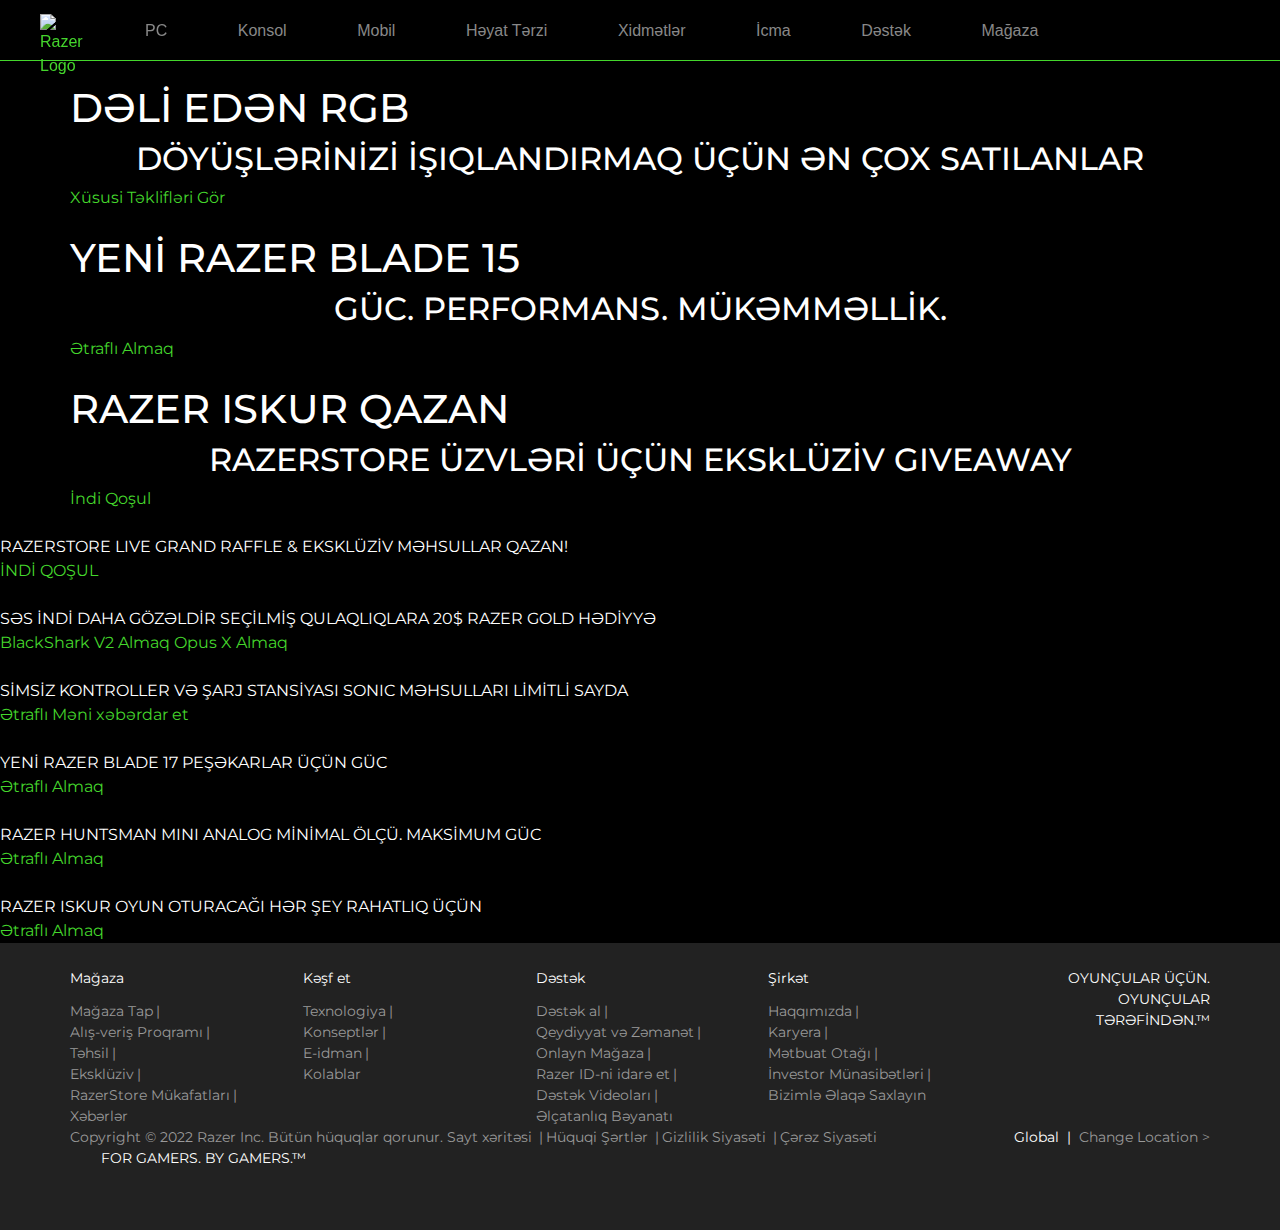
==== commit 27490cb1: "m" ====
--- a/index.html
+++ b/index.html
@@ -67,8 +67,7 @@
     font-family: 'Montserrat', sans-serif !important;
 }
     </style>
-    <style>
-        @charset "UTF-8";@import "https://fonts.googleapis.com/css?family=Roboto:100,100i,300,400,400i,700,700i&display=swap";@import "https://fonts.googleapis.com/css?family=Noto+Sans:400,400i,700,700i&display=swap";.ng-select.ng-select-opened>.ng-select-container{background:#fff;border-color:#b3b3b3 #ccc #d9d9d9}.ng-select.ng-select-opened>.ng-select-container:hover{box-shadow:none}.ng-select.ng-select-opened>.ng-select-container .ng-arrow{top:-2px;border-color:transparent transparent #999;border-width:0 5px 5px}.ng-select.ng-select-opened>.ng-select-container .ng-arrow:hover{border-color:transparent transparent #333}.ng-select.ng-select-opened.ng-select-bottom>.ng-select-container{border-bottom-right-radius:0;border-bottom-left-radius:0}.ng-select.ng-select-opened.ng-select-top>.ng-select-container{border-top-right-radius:0;border-top-left-radius:0}.ng-select.ng-select-focused:not(.ng-select-opened)>.ng-select-container{border-color:#007eff;box-shadow:inset 0 1px 1px rgba(0,0,0,.075),0 0 0 3px rgba(0,126,255,.1)}.ng-select.ng-select-disabled>.ng-select-container{background-color:#f9f9f9}.ng-select .ng-has-value .ng-placeholder{display:none}.ng-select .ng-select-container{color:#333;background-color:#fff;border-radius:4px;border:1px solid #ccc;min-height:36px;align-items:center}.ng-select .ng-select-container:hover{box-shadow:0 1px 0 rgba(0,0,0,.06)}.ng-select .ng-select-container .ng-value-container{align-items:center;padding-left:10px}[dir=rtl] .ng-select .ng-select-container .ng-value-container{padding-right:10px;padding-left:0}.ng-select .ng-select-container .ng-value-container .ng-placeholder{color:#999}.ng-select.ng-select-single .ng-select-container{height:36px}.ng-select.ng-select-single .ng-select-container .ng-value-container .ng-input{top:5px;left:0;padding-left:10px;padding-right:50px}[dir=rtl] .ng-select.ng-select-single .ng-select-container .ng-value-container .ng-input{padding-right:10px;padding-left:50px}.ng-select.ng-select-multiple.ng-select-disabled>.ng-select-container .ng-value-container .ng-value{background-color:#f9f9f9;border:1px solid #e6e6e6}.ng-select.ng-select-multiple.ng-select-disabled>.ng-select-container .ng-value-container .ng-value .ng-value-label{padding:0 5px}.ng-select.ng-select-multiple .ng-select-container .ng-value-container{padding-top:5px;padding-left:7px}[dir=rtl] .ng-select.ng-select-multiple .ng-select-container .ng-value-container{padding-right:7px;padding-left:0}.ng-select.ng-select-multiple .ng-select-container .ng-value-container .ng-value{font-size:.9em;margin-bottom:5px;background-color:#ebf5ff;border-radius:2px;margin-right:5px}[dir=rtl] .ng-select.ng-select-multiple .ng-select-container .ng-value-container .ng-value{margin-right:0;margin-left:5px}.ng-select.ng-select-multiple .ng-select-container .ng-value-container .ng-value.ng-value-disabled{background-color:#f9f9f9}.ng-select.ng-select-multiple .ng-select-container .ng-value-container .ng-value.ng-value-disabled .ng-value-label{padding-left:5px}[dir=rtl] .ng-select.ng-select-multiple .ng-select-container .ng-value-container .ng-value.ng-value-disabled .ng-value-label{padding-left:0;padding-right:5px}.ng-select.ng-select-multiple .ng-select-container .ng-value-container .ng-value .ng-value-icon,.ng-select.ng-select-multiple .ng-select-container .ng-value-container .ng-value .ng-value-label{display:inline-block;padding:1px 5px}.ng-select.ng-select-multiple .ng-select-container .ng-value-container .ng-value .ng-value-icon:hover{background-color:#d1e8ff}.ng-select.ng-select-multiple .ng-select-container .ng-value-container .ng-value .ng-value-icon.left{border-right:1px solid #b8dbff}[dir=rtl] .ng-select.ng-select-multiple .ng-select-container .ng-value-container .ng-value .ng-value-icon.left{border-left:1px solid #b8dbff;border-right:none}.ng-select.ng-select-multiple .ng-select-container .ng-value-container .ng-value .ng-value-icon.right{border-left:1px solid #b8dbff}[dir=rtl] .ng-select.ng-select-multiple .ng-select-container .ng-value-container .ng-value .ng-value-icon.right{border-left:0;border-right:1px solid #b8dbff}.ng-select.ng-select-multiple .ng-select-container .ng-value-container .ng-input{padding:0 0 3px 3px}[dir=rtl] .ng-select.ng-select-multiple .ng-select-container .ng-value-container .ng-input{padding:0 3px 3px 0}.ng-select.ng-select-multiple .ng-select-container .ng-value-container .ng-placeholder{top:5px;padding-bottom:5px;padding-left:3px}[dir=rtl] .ng-select.ng-select-multiple .ng-select-container .ng-value-container .ng-placeholder{padding-right:3px;padding-left:0}.ng-select .ng-clear-wrapper{color:#999}.ng-select .ng-clear-wrapper:hover .ng-clear{color:#d0021b}.ng-select .ng-spinner-zone{padding:5px 5px 0 0}[dir=rtl] .ng-select .ng-spinner-zone{padding:5px 0 0 5px}.ng-select .ng-arrow-wrapper{width:25px;padding-right:5px}[dir=rtl] .ng-select .ng-arrow-wrapper{padding-left:5px;padding-right:0}.ng-select .ng-arrow-wrapper:hover .ng-arrow{border-top-color:#666}.ng-select .ng-arrow-wrapper .ng-arrow{border-color:#999 transparent transparent;border-style:solid;border-width:5px 5px 2.5px}.ng-dropdown-panel{background-color:#fff;border:1px solid #ccc;box-shadow:0 1px 0 rgba(0,0,0,.06);left:0}.ng-dropdown-panel.ng-select-bottom{top:100%;border-bottom-right-radius:4px;border-bottom-left-radius:4px;border-top-color:#e6e6e6;margin-top:-1px}.ng-dropdown-panel.ng-select-bottom .ng-dropdown-panel-items .ng-option:last-child{border-bottom-right-radius:4px;border-bottom-left-radius:4px}.ng-dropdown-panel.ng-select-top{bottom:100%;border-top-right-radius:4px;border-top-left-radius:4px;border-bottom-color:#e6e6e6;margin-bottom:-1px}.ng-dropdown-panel.ng-select-top .ng-dropdown-panel-items .ng-option:first-child{border-top-right-radius:4px;border-top-left-radius:4px}.ng-dropdown-panel .ng-dropdown-header{border-bottom:1px solid #ccc;padding:5px 7px}.ng-dropdown-panel .ng-dropdown-footer{border-top:1px solid #ccc;padding:5px 7px}.ng-dropdown-panel .ng-dropdown-panel-items .ng-optgroup{-webkit-user-select:none;-moz-user-select:none;user-select:none;padding:8px 10px;font-weight:500;color:rgba(0,0,0,.54);cursor:pointer}.ng-dropdown-panel .ng-dropdown-panel-items .ng-optgroup.ng-option-disabled{cursor:default}.ng-dropdown-panel .ng-dropdown-panel-items .ng-optgroup.ng-option-marked{background-color:#f5faff}.ng-dropdown-panel .ng-dropdown-panel-items .ng-optgroup.ng-option-selected,.ng-dropdown-panel .ng-dropdown-panel-items .ng-optgroup.ng-option-selected.ng-option-marked{background-color:#ebf5ff;font-weight:600}.ng-dropdown-panel .ng-dropdown-panel-items .ng-option{background-color:#fff;color:rgba(0,0,0,.87);padding:8px 10px}.ng-dropdown-panel .ng-dropdown-panel-items .ng-option.ng-option-selected,.ng-dropdown-panel .ng-dropdown-panel-items .ng-option.ng-option-selected.ng-option-marked{color:#333;background-color:#ebf5ff}.ng-dropdown-panel .ng-dropdown-panel-items .ng-option.ng-option-selected .ng-option-label,.ng-dropdown-panel .ng-dropdown-panel-items .ng-option.ng-option-selected.ng-option-marked .ng-option-label{font-weight:600}.ng-dropdown-panel .ng-dropdown-panel-items .ng-option.ng-option-marked{background-color:#f5faff;color:#333}.ng-dropdown-panel .ng-dropdown-panel-items .ng-option.ng-option-disabled{color:#ccc}.ng-dropdown-panel .ng-dropdown-panel-items .ng-option.ng-option-child{padding-left:22px}[dir=rtl] .ng-dropdown-panel .ng-dropdown-panel-items .ng-option.ng-option-child{padding-right:22px;padding-left:0}.ng-dropdown-panel .ng-dropdown-panel-items .ng-option .ng-tag-label{font-size:80%;font-weight:400;padding-right:5px}[dir=rtl] .ng-dropdown-panel .ng-dropdown-panel-items .ng-option .ng-tag-label{padding-left:5px;padding-right:0}[dir=rtl] .ng-dropdown-panel{direction:rtl;text-align:right}.hljs{display:block;overflow-x:auto;padding:.5em;color:#333;background:#f8f8f8}.hljs-comment,.hljs-quote{color:#998;font-style:italic}.hljs-keyword,.hljs-selector-tag,.hljs-subst{color:#333;font-weight:700}.hljs-literal,.hljs-number,.hljs-tag .hljs-attr,.hljs-template-variable,.hljs-variable{color:teal}.hljs-doctag,.hljs-string{color:#d14}.hljs-section,.hljs-selector-id,.hljs-title{color:#900;font-weight:700}.hljs-subst{font-weight:400}.hljs-class .hljs-title,.hljs-type{color:#458;font-weight:700}.hljs-attribute,.hljs-name,.hljs-tag{color:navy;font-weight:400}.hljs-link,.hljs-regexp{color:#009926}.hljs-bullet,.hljs-symbol{color:#990073}.hljs-built_in,.hljs-builtin-name{color:#0086b3}.hljs-meta{color:#999;font-weight:700}.hljs-deletion{background:#fdd}.hljs-addition{background:#dfd}.hljs-emphasis{font-style:italic}.hljs-strong{font-weight:700}@font-face{font-display:swap;font-family:RazerF5;font-style:normal;font-weight:100;src:url(/assets/fonts/RazerF5Thin.eot);src:local("â˜º"),url(/assets/fonts/RazerF5Thin.woff) format("woff"),url(/assets/fonts/RazerF5Thin.ttf) format("truetype"),url(/assets/fonts/RazerF5Thin.svg) format("svg")}@font-face{font-display:swap;font-family:RazerF5;font-style:italic;font-weight:100;src:url(/assets/fonts/RazerF5ThinItalic.eot);src:local("â˜º"),url(/assets/fonts/RazerF5ThinItalic.woff) format("woff"),url(/assets/fonts/RazerF5ThinItalic.ttf) format("truetype"),url(/assets/fonts/RazerF5ThinItalic.svg) format("svg")}@font-face{font-display:swap;font-family:RazerF5;font-style:normal;font-weight:300;src:url(/assets/fonts/RazerF5Light.eot);src:local("â˜º"),url(/assets/fonts/RazerF5Light.woff) format("woff"),url(/assets/fonts/RazerF5Light.ttf) format("truetype"),url(/assets/fonts/RazerF5Light.svg) format("svg")}@font-face{font-display:swap;font-family:RazerF5;font-style:italic;font-weight:300;src:url(/assets/fonts/RazerF5LightItalic.eot);src:local("â˜º"),url(/assets/fonts/RazerF5LightItalic.woff) format("woff"),url(/assets/fonts/RazerF5LightItalic.ttf) format("truetype"),url(/assets/fonts/RazerF5LightItalic.svg) format("svg")}@font-face{font-display:swap;font-family:RazerF5;font-style:normal;font-weight:400;src:url(/assets/fonts/RazerF5.eot);src:local("â˜º"),url(/assets/fonts/RazerF5.woff) format("woff"),url(/assets/fonts/RazerF5.ttf) format("truetype"),url(/assets/fonts/RazerF5.svg) format("svg")}@font-face{font-display:swap;font-family:RazerF5;font-style:italic;font-weight:400;src:url(/assets/fonts/RazerF5Italic.eot);src:local("â˜º"),url(/assets/fonts/RazerF5Italic.woff) format("woff"),url(/assets/fonts/RazerF5Italic.ttf) format("truetype"),url(/assets/fonts/RazerF5Italic.svg) format("svg")}@font-face{font-display:swap;font-family:RazerF5;font-style:normal;font-weight:500;src:url(/assets/fonts/RazerF5SemiBold.eot);src:local("â˜º"),url(/assets/fonts/RazerF5SemiBold.woff) format("woff"),url(/assets/fonts/RazerF5SemiBold.ttf) format("truetype"),url(/assets/fonts/RazerF5SemiBold.svg) format("svg")}@font-face{font-display:swap;font-family:RazerF5;font-style:italic;font-weight:500;src:url(/assets/fonts/RazerF5SemiboldItalic.eot);src:local("â˜º"),url(/assets/fonts/RazerF5SemiboldItalic.woff) format("woff"),url(/assets/fonts/RazerF5SemiboldItalic.ttf) format("truetype"),url(/assets/fonts/RazerF5SemiboldItalic.svg) format("svg")}@font-face{font-display:swap;font-family:RazerF5;font-style:normal;font-weight:700;src:url(/assets/fonts/RazerF5Bold.eot);src:local("â˜º"),url(/assets/fonts/RazerF5Bold.woff) format("woff"),url(/assets/fonts/RazerF5Bold.ttf) format("truetype"),url(/assets/fonts/RazerF5Bold.svg) format("svg")}@font-face{font-display:swap;font-family:RazerF5;font-style:italic;font-weight:700;src:url(/assets/fonts/RazerF5BoldItalic.eot);src:local("â˜º"),url(/assets/fonts/RazerF5BoldItalic.woff) format("woff"),url(/assets/fonts/RazerF5BoldItalic.ttf) format("truetype"),url(/assets/fonts/RazerF5BoldItalic.svg) format("svg")}@font-face{font-display:swap;font-family:phoenix-icons;font-style:normal;font-weight:400;src:url(/assets/fonts/phoenix-icons.ttf) format("truetype"),url(/assets/fonts/phoenix-icons.woff) format("woff"),url(/assets/fonts/phoenix-icons.svg?2ucl6k#phoenix-icons) format("svg")}[class*=" icon-"],[class^=icon-]{font-family:phoenix-icons!important;-webkit-font-smoothing:antialiased;-moz-osx-font-smoothing:grayscale;font-style:normal;font-variant:normal;font-weight:400;line-height:1;speak:none;text-transform:none}.icon-returns:before{content:""}.icon-favorite:before{color:var(--razer-color-body-text);content:""}.icon-compare:before{color:var(--razer-color-body-text);content:""}.icon-downarrow:before{color:var(--razer-color-body-text);content:""}.icon-uparrow:before{color:var(--razer-color-body-text);content:""}.icon-leftarrow:before{color:var(--razer-color-body-text);content:""}.icon-rightarrow:before{color:var(--razer-color-body-text);content:""}.icon-bagicon:before{color:var(--razer-color-body-text);content:""}.icon-cart:before{content:""}.icon-close:before{color:var(--razer-color-body-text);content:""}.icon-personicon:before{color:var(--razer-color-body-text);content:""}.fa-search:before,.icon-search:before{color:var(--razer-color-body-text);content:""}.icon-lock:before{color:var(--razer-color-body-text);content:""}.big-icon{font-size:1.3125rem}.icon-cross-mark:before{content:""}.icon-tick-mark:before{content:""}.icon-gift-box:before{content:""}.icon-questionmark:before{content:""}@font-face{font-family:Material Icons;font-style:normal;font-weight:400;src:url(https://fonts.gstatic.com/s/materialicons/v47/flUhRq6tzZclQEJ-Vdg-IuiaDsNcIhQ8tQ.woff2) format("woff2")}@font-face{font-family:Material Icons Outlined;font-style:normal;font-weight:400;src:url(https://fonts.gstatic.com/s/materialiconsoutlined/v8/gok-H7zzDkdnRel8-DQ6KAXJ69wP1tGnf4ZGhUcel5euIg.woff2) format("woff2")}.accordion-united-carets .panel-heading:after,.accordion-united-plusminus .panel-heading:after,.material-icons,.razer-hatch-btn-wrapper span.razer-hatch:after{direction:ltr;display:inline-block;font-family:Material Icons;-webkit-font-feature-settings:"liga";font-size:24px;-webkit-font-smoothing:antialiased;font-style:normal;font-weight:400;letter-spacing:normal;line-height:1;text-transform:none;white-space:nowrap;word-wrap:normal}.material-icons-outlined{direction:ltr;display:inline-block;font-family:Material Icons Outlined;-webkit-font-feature-settings:"liga";font-size:24px;-webkit-font-smoothing:antialiased;font-style:normal;font-weight:400;letter-spacing:normal;line-height:1;text-transform:none;white-space:nowrap;word-wrap:normal}*,:after,:before{box-sizing:border-box}html{font-family:sans-serif;line-height:1.15;-webkit-text-size-adjust:100%;-webkit-tap-highlight-color:transparent}article,aside,figcaption,figure,footer,header,hgroup,main,nav,section{display:block}body{margin:0;font-family:Roboto,Helvetica Neue,Arial,Noto Sans,sans-serif,Apple Color Emoji,Segoe UI Emoji,Segoe UI Symbol,Noto Color Emoji;font-size:1rem;font-weight:400;line-height:1.5;color:#fff;text-align:left;background-color:#000}[tabindex="-1"]:focus:not(:focus-visible){outline:0!important}hr{box-sizing:content-box;height:0;overflow:visible}h1,h2,h3,h4,h5,h6{margin-top:0;margin-bottom:.5rem}p{margin-top:0;margin-bottom:1rem}abbr[data-original-title],abbr[title]{text-decoration:underline;-webkit-text-decoration:underline dotted;text-decoration:underline dotted;cursor:help;border-bottom:0;-webkit-text-decoration-skip-ink:none;text-decoration-skip-ink:none}address{font-style:normal;line-height:inherit}address,dl,ol,ul{margin-bottom:1rem}dl,ol,ul{margin-top:0}ol ol,ol ul,ul ol,ul ul{margin-bottom:0}dt{font-weight:700}dd{margin-bottom:.5rem;margin-left:0}blockquote{margin:0 0 1rem}b,strong{font-weight:bolder}small{font-size:80%}sub,sup{position:relative;font-size:75%;line-height:0;vertical-align:baseline}sub{bottom:-.25em}sup{top:-.5em}a{color:#fff;text-decoration:none;background-color:transparent}a:hover{color:#d9d9d9;text-decoration:underline}a:not([href]):not([class]),a:not([href]):not([class]):hover{color:inherit;text-decoration:none}code,kbd,pre,samp{font-family:SFMono-Regular,Menlo,Monaco,Consolas,Liberation Mono,Courier New,monospace;font-size:1em}pre{margin-top:0;margin-bottom:1rem;overflow:auto;-ms-overflow-style:scrollbar}figure{margin:0 0 1rem}img{border-style:none}img,svg{vertical-align:middle}svg{overflow:hidden}table{border-collapse:collapse}caption{padding-top:.75rem;padding-bottom:.75rem;color:#eee;text-align:left;caption-side:bottom}th{text-align:inherit;text-align:-webkit-match-parent}label{display:inline-block;margin-bottom:.5rem}button{border-radius:0}button:focus:not(:focus-visible){outline:0}button,input,optgroup,select,textarea{margin:0;font-family:inherit;font-size:inherit;line-height:inherit}button,input{overflow:visible}button,select{text-transform:none}[role=button]{cursor:pointer}select{word-wrap:normal}[type=button],[type=reset],[type=submit],button{-webkit-appearance:button}[type=button]:not(:disabled),[type=reset]:not(:disabled),[type=submit]:not(:disabled),button:not(:disabled){cursor:pointer}[type=button]::-moz-focus-inner,[type=reset]::-moz-focus-inner,[type=submit]::-moz-focus-inner,button::-moz-focus-inner{padding:0;border-style:none}input[type=checkbox],input[type=radio]{padding:0}textarea{overflow:auto;resize:vertical}fieldset{min-width:0;padding:0;margin:0;border:0}legend{display:block;width:100%;max-width:100%;padding:0;margin-bottom:.5rem;font-size:1.5rem;line-height:inherit;color:inherit;white-space:normal}progress{vertical-align:baseline}[type=number]::-webkit-inner-spin-button,[type=number]::-webkit-outer-spin-button{height:auto}[type=search]{outline-offset:-2px;-webkit-appearance:none}[type=search]::-webkit-search-decoration{-webkit-appearance:none}::-webkit-file-upload-button{font:inherit;-webkit-appearance:button}output{display:inline-block}summary{display:list-item;cursor:pointer}template{display:none}[hidden]{display:none!important}.h1,.h2,.h3,.h4,.h5,.h6,h1,h2,h3,h4,h5,h6{margin-bottom:.5rem;font-weight:500;line-height:1.2}.h1,h1{font-size:2.5rem}.h2,h2{font-size:2rem}.h3,h3{font-size:1.75rem}.h4,h4{font-size:1.5rem}.h5,h5{font-size:1.25rem}.h6,h6{font-size:1rem}.lead{font-size:1.25rem;font-weight:300}.display-1{font-size:6rem}.display-1,.display-2{font-weight:300;line-height:1.2}.display-2{font-size:5.5rem}.display-3{font-size:4.5rem}.display-3,.display-4{font-weight:300;line-height:1.2}.display-4{font-size:3.5rem}hr{margin-top:1rem;margin-bottom:1rem;border:0;border-top:1px solid rgba(0,0,0,.1)}.small,small{font-size:.75rem;font-weight:400}.mark,mark{padding:.2em;background-color:#fcf8e3}.list-inline,.list-unstyled{padding-left:0;list-style:none}.list-inline-item{display:inline-block}.list-inline-item:not(:last-child){margin-right:.5rem}.initialism{font-size:90%;text-transform:uppercase}.blockquote{margin-bottom:1rem;font-size:1.25rem}.blockquote-footer{display:block;font-size:80%;color:#eee}.blockquote-footer:before{content:"— "}.container,.container-fluid,.container-lg,.razercare-warranty-block,.RazerCareIntermediaryBasket app-razer-product-references,cx-global-message>div,cx-page-layout.CheckoutLoginPageTemplate,cx-page-layout.CheckoutLoginPageTemplate cx-page-slot,cx-page-layout.MultiStepCheckoutSummaryPageTemplate,cx-page-layout.OrderConfirmationPageTemplate,cx-page-layout.ProductDetailsPageTemplate .tab-delivery,cx-page-layout.ProductDetailsPageTemplate cx-page-slot.Summary,cx-page-slot.BTOProductSummarySlot>:not(app-razer-bto-product-images),cx-page-slot.Summary>:not(app-razer-product-images),header .header{width:100%;padding-right:16px;padding-left:16px;margin-right:auto;margin-left:auto}@media(min-width:1200px){.container,.container-lg,.container-md,.container-sm,.razercare-warranty-block,.RazerCareIntermediaryBasket app-razer-product-references,cx-global-message>div,cx-page-layout.CheckoutLoginPageTemplate,cx-page-layout.CheckoutLoginPageTemplate cx-page-slot,cx-page-layout.MultiStepCheckoutSummaryPageTemplate,cx-page-layout.OrderConfirmationPageTemplate,cx-page-layout.ProductDetailsPageTemplate .tab-delivery,cx-page-layout.ProductDetailsPageTemplate cx-page-slot.Summary,cx-page-slot.BTOProductSummarySlot>:not(app-razer-bto-product-images),cx-page-slot.Summary>:not(app-razer-product-images),header .header{max-width:1200px}}.row{display:flex;flex-wrap:wrap;margin-right:-16px;margin-left:-16px}.no-gutters{margin-right:0;margin-left:0}.no-gutters>.col,.no-gutters>[class*=col-]{padding-right:0;padding-left:0}.col,.col-1,.col-2,.col-3,.col-4,.col-5,.col-6,.col-7,.col-8,.col-9,.col-10,.col-11,.col-12,.col-auto,.col-lg,.col-lg-1,.col-lg-2,.col-lg-3,.col-lg-4,.col-lg-5,.col-lg-6,.col-lg-7,.col-lg-8,.col-lg-9,.col-lg-10,.col-lg-11,.col-lg-12,.col-lg-auto,.col-md,.col-md-1,.col-md-2,.col-md-3,.col-md-4,.col-md-5,.col-md-6,.col-md-7,.col-md-8,.col-md-9,.col-md-10,.col-md-11,.col-md-12,.col-md-auto,.col-sm,.col-sm-1,.col-sm-2,.col-sm-3,.col-sm-4,.col-sm-5,.col-sm-6,.col-sm-7,.col-sm-8,.col-sm-9,.col-sm-10,.col-sm-11,.col-sm-12,.col-sm-auto,.col-xl,.col-xl-1,.col-xl-2,.col-xl-3,.col-xl-4,.col-xl-5,.col-xl-6,.col-xl-7,.col-xl-8,.col-xl-9,.col-xl-10,.col-xl-11,.col-xl-12,.col-xl-auto{position:relative;width:100%;padding-right:16px;padding-left:16px}.col{flex-basis:0;flex-grow:1;max-width:100%}.row-cols-1>*{flex:0 0 100%;max-width:100%}.row-cols-2>*{flex:0 0 50%;max-width:50%}.row-cols-3>*{flex:0 0 33.3333333333%;max-width:33.3333333333%}.row-cols-4>*{flex:0 0 25%;max-width:25%}.row-cols-5>*{flex:0 0 20%;max-width:20%}.row-cols-6>*{flex:0 0 16.6666666667%;max-width:16.6666666667%}.col-auto{flex:0 0 auto;width:auto;max-width:100%}.col-1{flex:0 0 8.3333333333%;max-width:8.3333333333%}.col-2{flex:0 0 16.6666666667%;max-width:16.6666666667%}.col-3{flex:0 0 25%;max-width:25%}.col-4{flex:0 0 33.3333333333%;max-width:33.3333333333%}.col-5{flex:0 0 41.6666666667%;max-width:41.6666666667%}.col-6{flex:0 0 50%;max-width:50%}.col-7{flex:0 0 58.3333333333%;max-width:58.3333333333%}.col-8{flex:0 0 66.6666666667%;max-width:66.6666666667%}.col-9{flex:0 0 75%;max-width:75%}.col-10{flex:0 0 83.3333333333%;max-width:83.3333333333%}.col-11{flex:0 0 91.6666666667%;max-width:91.6666666667%}.col-12{flex:0 0 100%;max-width:100%}.order-first{order:-1}.order-last{order:13}.order-0{order:0}.order-1{order:1}.order-2{order:2}.order-3{order:3}.order-4{order:4}.order-5{order:5}.order-6{order:6}.order-7{order:7}.order-8{order:8}.order-9{order:9}.order-10{order:10}.order-11{order:11}.order-12{order:12}.offset-1{margin-left:8.3333333333%}.offset-2{margin-left:16.6666666667%}.offset-3{margin-left:25%}.offset-4{margin-left:33.3333333333%}.offset-5{margin-left:41.6666666667%}.offset-6{margin-left:50%}.offset-7{margin-left:58.3333333333%}.offset-8{margin-left:66.6666666667%}.offset-9{margin-left:75%}.offset-10{margin-left:83.3333333333%}.offset-11{margin-left:91.6666666667%}@media(min-width:576px){.col-sm{flex-basis:0;flex-grow:1;max-width:100%}.row-cols-sm-1>*{flex:0 0 100%;max-width:100%}.row-cols-sm-2>*{flex:0 0 50%;max-width:50%}.row-cols-sm-3>*{flex:0 0 33.3333333333%;max-width:33.3333333333%}.row-cols-sm-4>*{flex:0 0 25%;max-width:25%}.row-cols-sm-5>*{flex:0 0 20%;max-width:20%}.row-cols-sm-6>*{flex:0 0 16.6666666667%;max-width:16.6666666667%}.col-sm-auto{flex:0 0 auto;width:auto;max-width:100%}.col-sm-1{flex:0 0 8.3333333333%;max-width:8.3333333333%}.col-sm-2{flex:0 0 16.6666666667%;max-width:16.6666666667%}.col-sm-3{flex:0 0 25%;max-width:25%}.col-sm-4{flex:0 0 33.3333333333%;max-width:33.3333333333%}.col-sm-5{flex:0 0 41.6666666667%;max-width:41.6666666667%}.col-sm-6{flex:0 0 50%;max-width:50%}.col-sm-7{flex:0 0 58.3333333333%;max-width:58.3333333333%}.col-sm-8{flex:0 0 66.6666666667%;max-width:66.6666666667%}.col-sm-9{flex:0 0 75%;max-width:75%}.col-sm-10{flex:0 0 83.3333333333%;max-width:83.3333333333%}.col-sm-11{flex:0 0 91.6666666667%;max-width:91.6666666667%}.col-sm-12{flex:0 0 100%;max-width:100%}.order-sm-first{order:-1}.order-sm-last{order:13}.order-sm-0{order:0}.order-sm-1{order:1}.order-sm-2{order:2}.order-sm-3{order:3}.order-sm-4{order:4}.order-sm-5{order:5}.order-sm-6{order:6}.order-sm-7{order:7}.order-sm-8{order:8}.order-sm-9{order:9}.order-sm-10{order:10}.order-sm-11{order:11}.order-sm-12{order:12}.offset-sm-0{margin-left:0}.offset-sm-1{margin-left:8.3333333333%}.offset-sm-2{margin-left:16.6666666667%}.offset-sm-3{margin-left:25%}.offset-sm-4{margin-left:33.3333333333%}.offset-sm-5{margin-left:41.6666666667%}.offset-sm-6{margin-left:50%}.offset-sm-7{margin-left:58.3333333333%}.offset-sm-8{margin-left:66.6666666667%}.offset-sm-9{margin-left:75%}.offset-sm-10{margin-left:83.3333333333%}.offset-sm-11{margin-left:91.6666666667%}}@media(min-width:768px){.col-md{flex-basis:0;flex-grow:1;max-width:100%}.row-cols-md-1>*{flex:0 0 100%;max-width:100%}.row-cols-md-2>*{flex:0 0 50%;max-width:50%}.row-cols-md-3>*{flex:0 0 33.3333333333%;max-width:33.3333333333%}.row-cols-md-4>*{flex:0 0 25%;max-width:25%}.row-cols-md-5>*{flex:0 0 20%;max-width:20%}.row-cols-md-6>*{flex:0 0 16.6666666667%;max-width:16.6666666667%}.col-md-auto{flex:0 0 auto;width:auto;max-width:100%}.col-md-1{flex:0 0 8.3333333333%;max-width:8.3333333333%}.col-md-2{flex:0 0 16.6666666667%;max-width:16.6666666667%}.col-md-3{flex:0 0 25%;max-width:25%}.col-md-4{flex:0 0 33.3333333333%;max-width:33.3333333333%}.col-md-5{flex:0 0 41.6666666667%;max-width:41.6666666667%}.col-md-6{flex:0 0 50%;max-width:50%}.col-md-7{flex:0 0 58.3333333333%;max-width:58.3333333333%}.col-md-8{flex:0 0 66.6666666667%;max-width:66.6666666667%}.col-md-9{flex:0 0 75%;max-width:75%}.col-md-10{flex:0 0 83.3333333333%;max-width:83.3333333333%}.col-md-11{flex:0 0 91.6666666667%;max-width:91.6666666667%}.col-md-12{flex:0 0 100%;max-width:100%}.order-md-first{order:-1}.order-md-last{order:13}.order-md-0{order:0}.order-md-1{order:1}.order-md-2{order:2}.order-md-3{order:3}.order-md-4{order:4}.order-md-5{order:5}.order-md-6{order:6}.order-md-7{order:7}.order-md-8{order:8}.order-md-9{order:9}.order-md-10{order:10}.order-md-11{order:11}.order-md-12{order:12}.offset-md-0{margin-left:0}.offset-md-1{margin-left:8.3333333333%}.offset-md-2{margin-left:16.6666666667%}.offset-md-3{margin-left:25%}.offset-md-4{margin-left:33.3333333333%}.offset-md-5{margin-left:41.6666666667%}.offset-md-6{margin-left:50%}.offset-md-7{margin-left:58.3333333333%}.offset-md-8{margin-left:66.6666666667%}.offset-md-9{margin-left:75%}.offset-md-10{margin-left:83.3333333333%}.offset-md-11{margin-left:91.6666666667%}}@media(min-width:1200px){.col-lg{flex-basis:0;flex-grow:1;max-width:100%}.row-cols-lg-1>*{flex:0 0 100%;max-width:100%}.row-cols-lg-2>*{flex:0 0 50%;max-width:50%}.row-cols-lg-3>*{flex:0 0 33.3333333333%;max-width:33.3333333333%}.row-cols-lg-4>*{flex:0 0 25%;max-width:25%}.row-cols-lg-5>*{flex:0 0 20%;max-width:20%}.row-cols-lg-6>*{flex:0 0 16.6666666667%;max-width:16.6666666667%}.col-lg-auto{flex:0 0 auto;width:auto;max-width:100%}.col-lg-1{flex:0 0 8.3333333333%;max-width:8.3333333333%}.col-lg-2{flex:0 0 16.6666666667%;max-width:16.6666666667%}.col-lg-3{flex:0 0 25%;max-width:25%}.col-lg-4{flex:0 0 33.3333333333%;max-width:33.3333333333%}.col-lg-5{flex:0 0 41.6666666667%;max-width:41.6666666667%}.col-lg-6{flex:0 0 50%;max-width:50%}.col-lg-7{flex:0 0 58.3333333333%;max-width:58.3333333333%}.col-lg-8{flex:0 0 66.6666666667%;max-width:66.6666666667%}.col-lg-9{flex:0 0 75%;max-width:75%}.col-lg-10{flex:0 0 83.3333333333%;max-width:83.3333333333%}.col-lg-11{flex:0 0 91.6666666667%;max-width:91.6666666667%}.col-lg-12{flex:0 0 100%;max-width:100%}.order-lg-first{order:-1}.order-lg-last{order:13}.order-lg-0{order:0}.order-lg-1{order:1}.order-lg-2{order:2}.order-lg-3{order:3}.order-lg-4{order:4}.order-lg-5{order:5}.order-lg-6{order:6}.order-lg-7{order:7}.order-lg-8{order:8}.order-lg-9{order:9}.order-lg-10{order:10}.order-lg-11{order:11}.order-lg-12{order:12}.offset-lg-0{margin-left:0}.offset-lg-1{margin-left:8.3333333333%}.offset-lg-2{margin-left:16.6666666667%}.offset-lg-3{margin-left:25%}.offset-lg-4{margin-left:33.3333333333%}.offset-lg-5{margin-left:41.6666666667%}.offset-lg-6{margin-left:50%}.offset-lg-7{margin-left:58.3333333333%}.offset-lg-8{margin-left:66.6666666667%}.offset-lg-9{margin-left:75%}.offset-lg-10{margin-left:83.3333333333%}.offset-lg-11{margin-left:91.6666666667%}}@media(min-width:1400px){.col-xl{flex-basis:0;flex-grow:1;max-width:100%}.row-cols-xl-1>*{flex:0 0 100%;max-width:100%}.row-cols-xl-2>*{flex:0 0 50%;max-width:50%}.row-cols-xl-3>*{flex:0 0 33.3333333333%;max-width:33.3333333333%}.row-cols-xl-4>*{flex:0 0 25%;max-width:25%}.row-cols-xl-5>*{flex:0 0 20%;max-width:20%}.row-cols-xl-6>*{flex:0 0 16.6666666667%;max-width:16.6666666667%}.col-xl-auto{flex:0 0 auto;width:auto;max-width:100%}.col-xl-1{flex:0 0 8.3333333333%;max-width:8.3333333333%}.col-xl-2{flex:0 0 16.6666666667%;max-width:16.6666666667%}.col-xl-3{flex:0 0 25%;max-width:25%}.col-xl-4{flex:0 0 33.3333333333%;max-width:33.3333333333%}.col-xl-5{flex:0 0 41.6666666667%;max-width:41.6666666667%}.col-xl-6{flex:0 0 50%;max-width:50%}.col-xl-7{flex:0 0 58.3333333333%;max-width:58.3333333333%}.col-xl-8{flex:0 0 66.6666666667%;max-width:66.6666666667%}.col-xl-9{flex:0 0 75%;max-width:75%}.col-xl-10{flex:0 0 83.3333333333%;max-width:83.3333333333%}.col-xl-11{flex:0 0 91.6666666667%;max-width:91.6666666667%}.col-xl-12{flex:0 0 100%;max-width:100%}.order-xl-first{order:-1}.order-xl-last{order:13}.order-xl-0{order:0}.order-xl-1{order:1}.order-xl-2{order:2}.order-xl-3{order:3}.order-xl-4{order:4}.order-xl-5{order:5}.order-xl-6{order:6}.order-xl-7{order:7}.order-xl-8{order:8}.order-xl-9{order:9}.order-xl-10{order:10}.order-xl-11{order:11}.order-xl-12{order:12}.offset-xl-0{margin-left:0}.offset-xl-1{margin-left:8.3333333333%}.offset-xl-2{margin-left:16.6666666667%}.offset-xl-3{margin-left:25%}.offset-xl-4{margin-left:33.3333333333%}.offset-xl-5{margin-left:41.6666666667%}.offset-xl-6{margin-left:50%}.offset-xl-7{margin-left:58.3333333333%}.offset-xl-8{margin-left:66.6666666667%}.offset-xl-9{margin-left:75%}.offset-xl-10{margin-left:83.3333333333%}.offset-xl-11{margin-left:91.6666666667%}}.align-baseline{vertical-align:baseline!important}.align-top{vertical-align:top!important}.align-middle{vertical-align:middle!important}.align-bottom{vertical-align:bottom!important}.align-text-bottom{vertical-align:text-bottom!important}.align-text-top{vertical-align:text-top!important}.bg-primary{background-color:#44d62c!important}a.bg-primary:focus,a.bg-primary:hover,button.bg-primary:focus,button.bg-primary:hover{background-color:#35ad22!important}.bg-secondary{background-color:#fff!important}a.bg-secondary:focus,a.bg-secondary:hover,button.bg-secondary:focus,button.bg-secondary:hover{background-color:#e6e6e6!important}.bg-success{background-color:#44d62c!important}a.bg-success:focus,a.bg-success:hover,button.bg-success:focus,button.bg-success:hover{background-color:#35ad22!important}.bg-info{background-color:#28aadc!important}a.bg-info:focus,a.bg-info:hover,button.bg-info:focus,button.bg-info:hover{background-color:#1d8ab4!important}.bg-warning{background-color:#ffc107!important}a.bg-warning:focus,a.bg-warning:hover,button.bg-warning:focus,button.bg-warning:hover{background-color:#d39e00!important}.bg-danger{background-color:#c8323c!important}a.bg-danger:focus,a.bg-danger:hover,button.bg-danger:focus,button.bg-danger:hover{background-color:#9f2830!important}.bg-light{background-color:#eee!important}a.bg-light:focus,a.bg-light:hover,button.bg-light:focus,button.bg-light:hover{background-color:#d5d5d5!important}.bg-dark{background-color:#222!important}a.bg-dark:focus,a.bg-dark:hover,button.bg-dark:focus,button.bg-dark:hover{background-color:#090909!important}.bg-white{background-color:#fff!important}.bg-transparent{background-color:transparent!important}.border{border:1px solid #eee!important}.border-top{border-top:1px solid #eee!important}.border-right{border-right:1px solid #eee!important}.border-bottom{border-bottom:1px solid #eee!important}.border-left{border-left:1px solid #eee!important}.border-0{border:0!important}.border-top-0{border-top:0!important}.border-right-0{border-right:0!important}.border-bottom-0{border-bottom:0!important}.border-left-0{border-left:0!important}.border-primary{border-color:#44d62c!important}.border-secondary{border-color:#fff!important}.border-success{border-color:#44d62c!important}.border-info{border-color:#28aadc!important}.border-warning{border-color:#ffc107!important}.border-danger{border-color:#c8323c!important}.border-light{border-color:#eee!important}.border-dark{border-color:#222!important}.border-white{border-color:#fff!important}.rounded-sm{border-radius:.2rem!important}.rounded{border-radius:.25rem!important}.rounded-top{border-top-left-radius:.25rem!important}.rounded-right,.rounded-top{border-top-right-radius:.25rem!important}.rounded-bottom,.rounded-right{border-bottom-right-radius:.25rem!important}.rounded-bottom,.rounded-left{border-bottom-left-radius:.25rem!important}.rounded-left{border-top-left-radius:.25rem!important}.rounded-lg{border-radius:.3rem!important}.rounded-circle{border-radius:50%!important}.rounded-pill{border-radius:50rem!important}.rounded-0{border-radius:0!important}.clearfix:after{display:block;clear:both;content:""}.d-none{display:none!important}.d-inline{display:inline!important}.d-inline-block{display:inline-block!important}.d-block{display:block!important}.d-table{display:table!important}.d-table-row{display:table-row!important}.d-table-cell{display:table-cell!important}.d-flex{display:flex!important}.d-inline-flex{display:inline-flex!important}@media(min-width:576px){.d-sm-none{display:none!important}.d-sm-inline{display:inline!important}.d-sm-inline-block{display:inline-block!important}.d-sm-block{display:block!important}.d-sm-table{display:table!important}.d-sm-table-row{display:table-row!important}.d-sm-table-cell{display:table-cell!important}.d-sm-flex{display:flex!important}.d-sm-inline-flex{display:inline-flex!important}}@media(min-width:768px){.d-md-none{display:none!important}.d-md-inline{display:inline!important}.d-md-inline-block{display:inline-block!important}.d-md-block{display:block!important}.d-md-table{display:table!important}.d-md-table-row{display:table-row!important}.d-md-table-cell{display:table-cell!important}.d-md-flex{display:flex!important}.d-md-inline-flex{display:inline-flex!important}}@media(min-width:1200px){.d-lg-none{display:none!important}.d-lg-inline{display:inline!important}.d-lg-inline-block{display:inline-block!important}.d-lg-block{display:block!important}.d-lg-table{display:table!important}.d-lg-table-row{display:table-row!important}.d-lg-table-cell{display:table-cell!important}.d-lg-flex{display:flex!important}.d-lg-inline-flex{display:inline-flex!important}}@media(min-width:1400px){.d-xl-none{display:none!important}.d-xl-inline{display:inline!important}.d-xl-inline-block{display:inline-block!important}.d-xl-block{display:block!important}.d-xl-table{display:table!important}.d-xl-table-row{display:table-row!important}.d-xl-table-cell{display:table-cell!important}.d-xl-flex{display:flex!important}.d-xl-inline-flex{display:inline-flex!important}}@media print{.d-print-none{display:none!important}.d-print-inline{display:inline!important}.d-print-inline-block{display:inline-block!important}.d-print-block{display:block!important}.d-print-table{display:table!important}.d-print-table-row{display:table-row!important}.d-print-table-cell{display:table-cell!important}.d-print-flex{display:flex!important}.d-print-inline-flex{display:inline-flex!important}}.embed-responsive{position:relative;display:block;width:100%;padding:0;overflow:hidden}.embed-responsive:before{display:block;content:""}.embed-responsive .embed-responsive-item,.embed-responsive embed,.embed-responsive iframe,.embed-responsive object,.embed-responsive video{position:absolute;top:0;bottom:0;left:0;width:100%;height:100%;border:0}.embed-responsive-21by9:before{padding-top:42.8571428571%}.embed-responsive-16by9:before{padding-top:56.25%}.embed-responsive-4by3:before{padding-top:75%}.embed-responsive-1by1:before{padding-top:100%}.flex-row{flex-direction:row!important}.flex-column{flex-direction:column!important}.flex-row-reverse{flex-direction:row-reverse!important}.flex-column-reverse{flex-direction:column-reverse!important}.flex-wrap{flex-wrap:wrap!important}.flex-nowrap{flex-wrap:nowrap!important}.flex-wrap-reverse{flex-wrap:wrap-reverse!important}.flex-fill{flex:1 1 auto!important}.flex-grow-0{flex-grow:0!important}.flex-grow-1{flex-grow:1!important}.flex-shrink-0{flex-shrink:0!important}.flex-shrink-1{flex-shrink:1!important}.justify-content-start{justify-content:flex-start!important}.justify-content-end{justify-content:flex-end!important}.justify-content-center{justify-content:center!important}.justify-content-between{justify-content:space-between!important}.justify-content-around{justify-content:space-around!important}.align-items-start{align-items:flex-start!important}.align-items-end{align-items:flex-end!important}.align-items-center{align-items:center!important}.align-items-baseline{align-items:baseline!important}.align-items-stretch{align-items:stretch!important}.align-content-start{align-content:flex-start!important}.align-content-end{align-content:flex-end!important}.align-content-center{align-content:center!important}.align-content-between{align-content:space-between!important}.align-content-around{align-content:space-around!important}.align-content-stretch{align-content:stretch!important}.align-self-auto{align-self:auto!important}.align-self-start{align-self:flex-start!important}.align-self-end{align-self:flex-end!important}.align-self-center{align-self:center!important}.align-self-baseline{align-self:baseline!important}.align-self-stretch{align-self:stretch!important}@media(min-width:576px){.flex-sm-row{flex-direction:row!important}.flex-sm-column{flex-direction:column!important}.flex-sm-row-reverse{flex-direction:row-reverse!important}.flex-sm-column-reverse{flex-direction:column-reverse!important}.flex-sm-wrap{flex-wrap:wrap!important}.flex-sm-nowrap{flex-wrap:nowrap!important}.flex-sm-wrap-reverse{flex-wrap:wrap-reverse!important}.flex-sm-fill{flex:1 1 auto!important}.flex-sm-grow-0{flex-grow:0!important}.flex-sm-grow-1{flex-grow:1!important}.flex-sm-shrink-0{flex-shrink:0!important}.flex-sm-shrink-1{flex-shrink:1!important}.justify-content-sm-start{justify-content:flex-start!important}.justify-content-sm-end{justify-content:flex-end!important}.justify-content-sm-center{justify-content:center!important}.justify-content-sm-between{justify-content:space-between!important}.justify-content-sm-around{justify-content:space-around!important}.align-items-sm-start{align-items:flex-start!important}.align-items-sm-end{align-items:flex-end!important}.align-items-sm-center{align-items:center!important}.align-items-sm-baseline{align-items:baseline!important}.align-items-sm-stretch{align-items:stretch!important}.align-content-sm-start{align-content:flex-start!important}.align-content-sm-end{align-content:flex-end!important}.align-content-sm-center{align-content:center!important}.align-content-sm-between{align-content:space-between!important}.align-content-sm-around{align-content:space-around!important}.align-content-sm-stretch{align-content:stretch!important}.align-self-sm-auto{align-self:auto!important}.align-self-sm-start{align-self:flex-start!important}.align-self-sm-end{align-self:flex-end!important}.align-self-sm-center{align-self:center!important}.align-self-sm-baseline{align-self:baseline!important}.align-self-sm-stretch{align-self:stretch!important}}@media(min-width:768px){.flex-md-row{flex-direction:row!important}.flex-md-column{flex-direction:column!important}.flex-md-row-reverse{flex-direction:row-reverse!important}.flex-md-column-reverse{flex-direction:column-reverse!important}.flex-md-wrap{flex-wrap:wrap!important}.flex-md-nowrap{flex-wrap:nowrap!important}.flex-md-wrap-reverse{flex-wrap:wrap-reverse!important}.flex-md-fill{flex:1 1 auto!important}.flex-md-grow-0{flex-grow:0!important}.flex-md-grow-1{flex-grow:1!important}.flex-md-shrink-0{flex-shrink:0!important}.flex-md-shrink-1{flex-shrink:1!important}.justify-content-md-start{justify-content:flex-start!important}.justify-content-md-end{justify-content:flex-end!important}.justify-content-md-center{justify-content:center!important}.justify-content-md-between{justify-content:space-between!important}.justify-content-md-around{justify-content:space-around!important}.align-items-md-start{align-items:flex-start!important}.align-items-md-end{align-items:flex-end!important}.align-items-md-center{align-items:center!important}.align-items-md-baseline{align-items:baseline!important}.align-items-md-stretch{align-items:stretch!important}.align-content-md-start{align-content:flex-start!important}.align-content-md-end{align-content:flex-end!important}.align-content-md-center{align-content:center!important}.align-content-md-between{align-content:space-between!important}.align-content-md-around{align-content:space-around!important}.align-content-md-stretch{align-content:stretch!important}.align-self-md-auto{align-self:auto!important}.align-self-md-start{align-self:flex-start!important}.align-self-md-end{align-self:flex-end!important}.align-self-md-center{align-self:center!important}.align-self-md-baseline{align-self:baseline!important}.align-self-md-stretch{align-self:stretch!important}}@media(min-width:1200px){.flex-lg-row{flex-direction:row!important}.flex-lg-column{flex-direction:column!important}.flex-lg-row-reverse{flex-direction:row-reverse!important}.flex-lg-column-reverse{flex-direction:column-reverse!important}.flex-lg-wrap{flex-wrap:wrap!important}.flex-lg-nowrap{flex-wrap:nowrap!important}.flex-lg-wrap-reverse{flex-wrap:wrap-reverse!important}.flex-lg-fill{flex:1 1 auto!important}.flex-lg-grow-0{flex-grow:0!important}.flex-lg-grow-1{flex-grow:1!important}.flex-lg-shrink-0{flex-shrink:0!important}.flex-lg-shrink-1{flex-shrink:1!important}.justify-content-lg-start{justify-content:flex-start!important}.justify-content-lg-end{justify-content:flex-end!important}.justify-content-lg-center{justify-content:center!important}.justify-content-lg-between{justify-content:space-between!important}.justify-content-lg-around{justify-content:space-around!important}.align-items-lg-start{align-items:flex-start!important}.align-items-lg-end{align-items:flex-end!important}.align-items-lg-center{align-items:center!important}.align-items-lg-baseline{align-items:baseline!important}.align-items-lg-stretch{align-items:stretch!important}.align-content-lg-start{align-content:flex-start!important}.align-content-lg-end{align-content:flex-end!important}.align-content-lg-center{align-content:center!important}.align-content-lg-between{align-content:space-between!important}.align-content-lg-around{align-content:space-around!important}.align-content-lg-stretch{align-content:stretch!important}.align-self-lg-auto{align-self:auto!important}.align-self-lg-start{align-self:flex-start!important}.align-self-lg-end{align-self:flex-end!important}.align-self-lg-center{align-self:center!important}.align-self-lg-baseline{align-self:baseline!important}.align-self-lg-stretch{align-self:stretch!important}}@media(min-width:1400px){.flex-xl-row{flex-direction:row!important}.flex-xl-column{flex-direction:column!important}.flex-xl-row-reverse{flex-direction:row-reverse!important}.flex-xl-column-reverse{flex-direction:column-reverse!important}.flex-xl-wrap{flex-wrap:wrap!important}.flex-xl-nowrap{flex-wrap:nowrap!important}.flex-xl-wrap-reverse{flex-wrap:wrap-reverse!important}.flex-xl-fill{flex:1 1 auto!important}.flex-xl-grow-0{flex-grow:0!important}.flex-xl-grow-1{flex-grow:1!important}.flex-xl-shrink-0{flex-shrink:0!important}.flex-xl-shrink-1{flex-shrink:1!important}.justify-content-xl-start{justify-content:flex-start!important}.justify-content-xl-end{justify-content:flex-end!important}.justify-content-xl-center{justify-content:center!important}.justify-content-xl-between{justify-content:space-between!important}.justify-content-xl-around{justify-content:space-around!important}.align-items-xl-start{align-items:flex-start!important}.align-items-xl-end{align-items:flex-end!important}.align-items-xl-center{align-items:center!important}.align-items-xl-baseline{align-items:baseline!important}.align-items-xl-stretch{align-items:stretch!important}.align-content-xl-start{align-content:flex-start!important}.align-content-xl-end{align-content:flex-end!important}.align-content-xl-center{align-content:center!important}.align-content-xl-between{align-content:space-between!important}.align-content-xl-around{align-content:space-around!important}.align-content-xl-stretch{align-content:stretch!important}.align-self-xl-auto{align-self:auto!important}.align-self-xl-start{align-self:flex-start!important}.align-self-xl-end{align-self:flex-end!important}.align-self-xl-center{align-self:center!important}.align-self-xl-baseline{align-self:baseline!important}.align-self-xl-stretch{align-self:stretch!important}}.float-left{float:left!important}.float-right{float:right!important}.float-none{float:none!important}@media(min-width:576px){.float-sm-left{float:left!important}.float-sm-right{float:right!important}.float-sm-none{float:none!important}}@media(min-width:768px){.float-md-left{float:left!important}.float-md-right{float:right!important}.float-md-none{float:none!important}}@media(min-width:1200px){.float-lg-left{float:left!important}.float-lg-right{float:right!important}.float-lg-none{float:none!important}}@media(min-width:1400px){.float-xl-left{float:left!important}.float-xl-right{float:right!important}.float-xl-none{float:none!important}}.user-select-all{-webkit-user-select:all!important;-moz-user-select:all!important;user-select:all!important}.user-select-auto{-webkit-user-select:auto!important;-moz-user-select:auto!important;user-select:auto!important}.user-select-none{-webkit-user-select:none!important;-moz-user-select:none!important;user-select:none!important}.overflow-auto{overflow:auto!important}.overflow-hidden{overflow:hidden!important}.position-static{position:static!important}.position-relative{position:relative!important}.position-absolute{position:absolute!important}.position-fixed{position:fixed!important}.position-sticky{position:sticky!important}.fixed-top{top:0}.fixed-bottom,.fixed-top{position:fixed;right:0;left:0;z-index:1030}.fixed-bottom{bottom:0}@supports(position:sticky){.sticky-top{position:sticky;top:0;z-index:1020}}.sr-only{position:absolute;width:1px;height:1px;padding:0;margin:-1px;overflow:hidden;clip:rect(0,0,0,0);white-space:nowrap;border:0}.sr-only-focusable:active,.sr-only-focusable:focus{position:static;width:auto;height:auto;overflow:visible;clip:auto;white-space:normal}.shadow-sm{box-shadow:0 .125rem .25rem rgba(0,0,0,.075)!important}.shadow{box-shadow:0 .5rem 1rem rgba(0,0,0,.15)!important}.shadow-lg{box-shadow:0 1rem 3rem rgba(0,0,0,.175)!important}.shadow-none{box-shadow:none!important}.w-25{width:25%!important}.w-50{width:50%!important}.w-75{width:75%!important}.w-100{width:100%!important}.w-auto{width:auto!important}.h-25{height:25%!important}.h-50{height:50%!important}.h-75{height:75%!important}.h-100{height:100%!important}.h-auto{height:auto!important}.mw-100{max-width:100%!important}.mh-100{max-height:100%!important}.min-vw-100{min-width:100vw!important}.min-vh-100{min-height:100vh!important}.vw-100{width:100vw!important}.vh-100{height:100vh!important}.m-0{margin:0!important}.mt-0,.my-0{margin-top:0!important}.mr-0,.mx-0{margin-right:0!important}.mb-0,.my-0{margin-bottom:0!important}.ml-0,.mx-0{margin-left:0!important}.m-1{margin:.25rem!important}.mt-1,.my-1{margin-top:.25rem!important}.mr-1,.mx-1{margin-right:.25rem!important}.mb-1,.my-1{margin-bottom:.25rem!important}.ml-1,.mx-1{margin-left:.25rem!important}.m-2{margin:.5rem!important}.mt-2,.my-2{margin-top:.5rem!important}.mr-2,.mx-2{margin-right:.5rem!important}.mb-2,.my-2{margin-bottom:.5rem!important}.ml-2,.mx-2{margin-left:.5rem!important}.m-3{margin:1rem!important}.mt-3,.my-3{margin-top:1rem!important}.mr-3,.mx-3{margin-right:1rem!important}.mb-3,.my-3{margin-bottom:1rem!important}.ml-3,.mx-3{margin-left:1rem!important}.m-4{margin:1.5rem!important}.mt-4,.my-4{margin-top:1.5rem!important}.mr-4,.mx-4{margin-right:1.5rem!important}.mb-4,.my-4{margin-bottom:1.5rem!important}.ml-4,.mx-4{margin-left:1.5rem!important}.m-5{margin:3rem!important}.mt-5,.my-5{margin-top:3rem!important}.mr-5,.mx-5{margin-right:3rem!important}.mb-5,.my-5{margin-bottom:3rem!important}.ml-5,.mx-5{margin-left:3rem!important}.p-0{padding:0!important}.pt-0,.py-0{padding-top:0!important}.pr-0,.px-0{padding-right:0!important}.pb-0,.py-0{padding-bottom:0!important}.pl-0,.px-0{padding-left:0!important}.p-1{padding:.25rem!important}.pt-1,.py-1{padding-top:.25rem!important}.pr-1,.px-1{padding-right:.25rem!important}.pb-1,.py-1{padding-bottom:.25rem!important}.pl-1,.px-1{padding-left:.25rem!important}.p-2{padding:.5rem!important}.pt-2,.py-2{padding-top:.5rem!important}.pr-2,.px-2{padding-right:.5rem!important}.pb-2,.py-2{padding-bottom:.5rem!important}.pl-2,.px-2{padding-left:.5rem!important}.p-3{padding:1rem!important}.pt-3,.py-3{padding-top:1rem!important}.pr-3,.px-3{padding-right:1rem!important}.pb-3,.py-3{padding-bottom:1rem!important}.pl-3,.px-3{padding-left:1rem!important}.p-4{padding:1.5rem!important}.pt-4,.py-4{padding-top:1.5rem!important}.pr-4,.px-4{padding-right:1.5rem!important}.pb-4,.py-4{padding-bottom:1.5rem!important}.pl-4,.px-4{padding-left:1.5rem!important}.p-5{padding:3rem!important}.pt-5,.py-5{padding-top:3rem!important}.pr-5,.px-5{padding-right:3rem!important}.pb-5,.py-5{padding-bottom:3rem!important}.pl-5,.px-5{padding-left:3rem!important}.m-n1{margin:-.25rem!important}.mt-n1,.my-n1{margin-top:-.25rem!important}.mr-n1,.mx-n1{margin-right:-.25rem!important}.mb-n1,.my-n1{margin-bottom:-.25rem!important}.ml-n1,.mx-n1{margin-left:-.25rem!important}.m-n2{margin:-.5rem!important}.mt-n2,.my-n2{margin-top:-.5rem!important}.mr-n2,.mx-n2{margin-right:-.5rem!important}.mb-n2,.my-n2{margin-bottom:-.5rem!important}.ml-n2,.mx-n2{margin-left:-.5rem!important}.m-n3{margin:-1rem!important}.mt-n3,.my-n3{margin-top:-1rem!important}.mr-n3,.mx-n3{margin-right:-1rem!important}.mb-n3,.my-n3{margin-bottom:-1rem!important}.ml-n3,.mx-n3{margin-left:-1rem!important}.m-n4{margin:-1.5rem!important}.mt-n4,.my-n4{margin-top:-1.5rem!important}.mr-n4,.mx-n4{margin-right:-1.5rem!important}.mb-n4,.my-n4{margin-bottom:-1.5rem!important}.ml-n4,.mx-n4{margin-left:-1.5rem!important}.m-n5{margin:-3rem!important}.mt-n5,.my-n5{margin-top:-3rem!important}.mr-n5,.mx-n5{margin-right:-3rem!important}.mb-n5,.my-n5{margin-bottom:-3rem!important}.ml-n5,.mx-n5{margin-left:-3rem!important}.m-auto{margin:auto!important}.mt-auto,.my-auto{margin-top:auto!important}.mr-auto,.mx-auto{margin-right:auto!important}.mb-auto,.my-auto{margin-bottom:auto!important}.ml-auto,.mx-auto{margin-left:auto!important}@media(min-width:576px){.m-sm-0{margin:0!important}.mt-sm-0,.my-sm-0{margin-top:0!important}.mr-sm-0,.mx-sm-0{margin-right:0!important}.mb-sm-0,.my-sm-0{margin-bottom:0!important}.ml-sm-0,.mx-sm-0{margin-left:0!important}.m-sm-1{margin:.25rem!important}.mt-sm-1,.my-sm-1{margin-top:.25rem!important}.mr-sm-1,.mx-sm-1{margin-right:.25rem!important}.mb-sm-1,.my-sm-1{margin-bottom:.25rem!important}.ml-sm-1,.mx-sm-1{margin-left:.25rem!important}.m-sm-2{margin:.5rem!important}.mt-sm-2,.my-sm-2{margin-top:.5rem!important}.mr-sm-2,.mx-sm-2{margin-right:.5rem!important}.mb-sm-2,.my-sm-2{margin-bottom:.5rem!important}.ml-sm-2,.mx-sm-2{margin-left:.5rem!important}.m-sm-3{margin:1rem!important}.mt-sm-3,.my-sm-3{margin-top:1rem!important}.mr-sm-3,.mx-sm-3{margin-right:1rem!important}.mb-sm-3,.my-sm-3{margin-bottom:1rem!important}.ml-sm-3,.mx-sm-3{margin-left:1rem!important}.m-sm-4{margin:1.5rem!important}.mt-sm-4,.my-sm-4{margin-top:1.5rem!important}.mr-sm-4,.mx-sm-4{margin-right:1.5rem!important}.mb-sm-4,.my-sm-4{margin-bottom:1.5rem!important}.ml-sm-4,.mx-sm-4{margin-left:1.5rem!important}.m-sm-5{margin:3rem!important}.mt-sm-5,.my-sm-5{margin-top:3rem!important}.mr-sm-5,.mx-sm-5{margin-right:3rem!important}.mb-sm-5,.my-sm-5{margin-bottom:3rem!important}.ml-sm-5,.mx-sm-5{margin-left:3rem!important}.p-sm-0{padding:0!important}.pt-sm-0,.py-sm-0{padding-top:0!important}.pr-sm-0,.px-sm-0{padding-right:0!important}.pb-sm-0,.py-sm-0{padding-bottom:0!important}.pl-sm-0,.px-sm-0{padding-left:0!important}.p-sm-1{padding:.25rem!important}.pt-sm-1,.py-sm-1{padding-top:.25rem!important}.pr-sm-1,.px-sm-1{padding-right:.25rem!important}.pb-sm-1,.py-sm-1{padding-bottom:.25rem!important}.pl-sm-1,.px-sm-1{padding-left:.25rem!important}.p-sm-2{padding:.5rem!important}.pt-sm-2,.py-sm-2{padding-top:.5rem!important}.pr-sm-2,.px-sm-2{padding-right:.5rem!important}.pb-sm-2,.py-sm-2{padding-bottom:.5rem!important}.pl-sm-2,.px-sm-2{padding-left:.5rem!important}.p-sm-3{padding:1rem!important}.pt-sm-3,.py-sm-3{padding-top:1rem!important}.pr-sm-3,.px-sm-3{padding-right:1rem!important}.pb-sm-3,.py-sm-3{padding-bottom:1rem!important}.pl-sm-3,.px-sm-3{padding-left:1rem!important}.p-sm-4{padding:1.5rem!important}.pt-sm-4,.py-sm-4{padding-top:1.5rem!important}.pr-sm-4,.px-sm-4{padding-right:1.5rem!important}.pb-sm-4,.py-sm-4{padding-bottom:1.5rem!important}.pl-sm-4,.px-sm-4{padding-left:1.5rem!important}.p-sm-5{padding:3rem!important}.pt-sm-5,.py-sm-5{padding-top:3rem!important}.pr-sm-5,.px-sm-5{padding-right:3rem!important}.pb-sm-5,.py-sm-5{padding-bottom:3rem!important}.pl-sm-5,.px-sm-5{padding-left:3rem!important}.m-sm-n1{margin:-.25rem!important}.mt-sm-n1,.my-sm-n1{margin-top:-.25rem!important}.mr-sm-n1,.mx-sm-n1{margin-right:-.25rem!important}.mb-sm-n1,.my-sm-n1{margin-bottom:-.25rem!important}.ml-sm-n1,.mx-sm-n1{margin-left:-.25rem!important}.m-sm-n2{margin:-.5rem!important}.mt-sm-n2,.my-sm-n2{margin-top:-.5rem!important}.mr-sm-n2,.mx-sm-n2{margin-right:-.5rem!important}.mb-sm-n2,.my-sm-n2{margin-bottom:-.5rem!important}.ml-sm-n2,.mx-sm-n2{margin-left:-.5rem!important}.m-sm-n3{margin:-1rem!important}.mt-sm-n3,.my-sm-n3{margin-top:-1rem!important}.mr-sm-n3,.mx-sm-n3{margin-right:-1rem!important}.mb-sm-n3,.my-sm-n3{margin-bottom:-1rem!important}.ml-sm-n3,.mx-sm-n3{margin-left:-1rem!important}.m-sm-n4{margin:-1.5rem!important}.mt-sm-n4,.my-sm-n4{margin-top:-1.5rem!important}.mr-sm-n4,.mx-sm-n4{margin-right:-1.5rem!important}.mb-sm-n4,.my-sm-n4{margin-bottom:-1.5rem!important}.ml-sm-n4,.mx-sm-n4{margin-left:-1.5rem!important}.m-sm-n5{margin:-3rem!important}.mt-sm-n5,.my-sm-n5{margin-top:-3rem!important}.mr-sm-n5,.mx-sm-n5{margin-right:-3rem!important}.mb-sm-n5,.my-sm-n5{margin-bottom:-3rem!important}.ml-sm-n5,.mx-sm-n5{margin-left:-3rem!important}.m-sm-auto{margin:auto!important}.mt-sm-auto,.my-sm-auto{margin-top:auto!important}.mr-sm-auto,.mx-sm-auto{margin-right:auto!important}.mb-sm-auto,.my-sm-auto{margin-bottom:auto!important}.ml-sm-auto,.mx-sm-auto{margin-left:auto!important}}@media(min-width:768px){.m-md-0{margin:0!important}.mt-md-0,.my-md-0{margin-top:0!important}.mr-md-0,.mx-md-0{margin-right:0!important}.mb-md-0,.my-md-0{margin-bottom:0!important}.ml-md-0,.mx-md-0{margin-left:0!important}.m-md-1{margin:.25rem!important}.mt-md-1,.my-md-1{margin-top:.25rem!important}.mr-md-1,.mx-md-1{margin-right:.25rem!important}.mb-md-1,.my-md-1{margin-bottom:.25rem!important}.ml-md-1,.mx-md-1{margin-left:.25rem!important}.m-md-2{margin:.5rem!important}.mt-md-2,.my-md-2{margin-top:.5rem!important}.mr-md-2,.mx-md-2{margin-right:.5rem!important}.mb-md-2,.my-md-2{margin-bottom:.5rem!important}.ml-md-2,.mx-md-2{margin-left:.5rem!important}.m-md-3{margin:1rem!important}.mt-md-3,.my-md-3{margin-top:1rem!important}.mr-md-3,.mx-md-3{margin-right:1rem!important}.mb-md-3,.my-md-3{margin-bottom:1rem!important}.ml-md-3,.mx-md-3{margin-left:1rem!important}.m-md-4{margin:1.5rem!important}.mt-md-4,.my-md-4{margin-top:1.5rem!important}.mr-md-4,.mx-md-4{margin-right:1.5rem!important}.mb-md-4,.my-md-4{margin-bottom:1.5rem!important}.ml-md-4,.mx-md-4{margin-left:1.5rem!important}.m-md-5{margin:3rem!important}.mt-md-5,.my-md-5{margin-top:3rem!important}.mr-md-5,.mx-md-5{margin-right:3rem!important}.mb-md-5,.my-md-5{margin-bottom:3rem!important}.ml-md-5,.mx-md-5{margin-left:3rem!important}.p-md-0{padding:0!important}.pt-md-0,.py-md-0{padding-top:0!important}.pr-md-0,.px-md-0{padding-right:0!important}.pb-md-0,.py-md-0{padding-bottom:0!important}.pl-md-0,.px-md-0{padding-left:0!important}.p-md-1{padding:.25rem!important}.pt-md-1,.py-md-1{padding-top:.25rem!important}.pr-md-1,.px-md-1{padding-right:.25rem!important}.pb-md-1,.py-md-1{padding-bottom:.25rem!important}.pl-md-1,.px-md-1{padding-left:.25rem!important}.p-md-2{padding:.5rem!important}.pt-md-2,.py-md-2{padding-top:.5rem!important}.pr-md-2,.px-md-2{padding-right:.5rem!important}.pb-md-2,.py-md-2{padding-bottom:.5rem!important}.pl-md-2,.px-md-2{padding-left:.5rem!important}.p-md-3{padding:1rem!important}.pt-md-3,.py-md-3{padding-top:1rem!important}.pr-md-3,.px-md-3{padding-right:1rem!important}.pb-md-3,.py-md-3{padding-bottom:1rem!important}.pl-md-3,.px-md-3{padding-left:1rem!important}.p-md-4{padding:1.5rem!important}.pt-md-4,.py-md-4{padding-top:1.5rem!important}.pr-md-4,.px-md-4{padding-right:1.5rem!important}.pb-md-4,.py-md-4{padding-bottom:1.5rem!important}.pl-md-4,.px-md-4{padding-left:1.5rem!important}.p-md-5{padding:3rem!important}.pt-md-5,.py-md-5{padding-top:3rem!important}.pr-md-5,.px-md-5{padding-right:3rem!important}.pb-md-5,.py-md-5{padding-bottom:3rem!important}.pl-md-5,.px-md-5{padding-left:3rem!important}.m-md-n1{margin:-.25rem!important}.mt-md-n1,.my-md-n1{margin-top:-.25rem!important}.mr-md-n1,.mx-md-n1{margin-right:-.25rem!important}.mb-md-n1,.my-md-n1{margin-bottom:-.25rem!important}.ml-md-n1,.mx-md-n1{margin-left:-.25rem!important}.m-md-n2{margin:-.5rem!important}.mt-md-n2,.my-md-n2{margin-top:-.5rem!important}.mr-md-n2,.mx-md-n2{margin-right:-.5rem!important}.mb-md-n2,.my-md-n2{margin-bottom:-.5rem!important}.ml-md-n2,.mx-md-n2{margin-left:-.5rem!important}.m-md-n3{margin:-1rem!important}.mt-md-n3,.my-md-n3{margin-top:-1rem!important}.mr-md-n3,.mx-md-n3{margin-right:-1rem!important}.mb-md-n3,.my-md-n3{margin-bottom:-1rem!important}.ml-md-n3,.mx-md-n3{margin-left:-1rem!important}.m-md-n4{margin:-1.5rem!important}.mt-md-n4,.my-md-n4{margin-top:-1.5rem!important}.mr-md-n4,.mx-md-n4{margin-right:-1.5rem!important}.mb-md-n4,.my-md-n4{margin-bottom:-1.5rem!important}.ml-md-n4,.mx-md-n4{margin-left:-1.5rem!important}.m-md-n5{margin:-3rem!important}.mt-md-n5,.my-md-n5{margin-top:-3rem!important}.mr-md-n5,.mx-md-n5{margin-right:-3rem!important}.mb-md-n5,.my-md-n5{margin-bottom:-3rem!important}.ml-md-n5,.mx-md-n5{margin-left:-3rem!important}.m-md-auto{margin:auto!important}.mt-md-auto,.my-md-auto{margin-top:auto!important}.mr-md-auto,.mx-md-auto{margin-right:auto!important}.mb-md-auto,.my-md-auto{margin-bottom:auto!important}.ml-md-auto,.mx-md-auto{margin-left:auto!important}}@media(min-width:1200px){.m-lg-0{margin:0!important}.mt-lg-0,.my-lg-0{margin-top:0!important}.mr-lg-0,.mx-lg-0{margin-right:0!important}.mb-lg-0,.my-lg-0{margin-bottom:0!important}.ml-lg-0,.mx-lg-0{margin-left:0!important}.m-lg-1{margin:.25rem!important}.mt-lg-1,.my-lg-1{mar